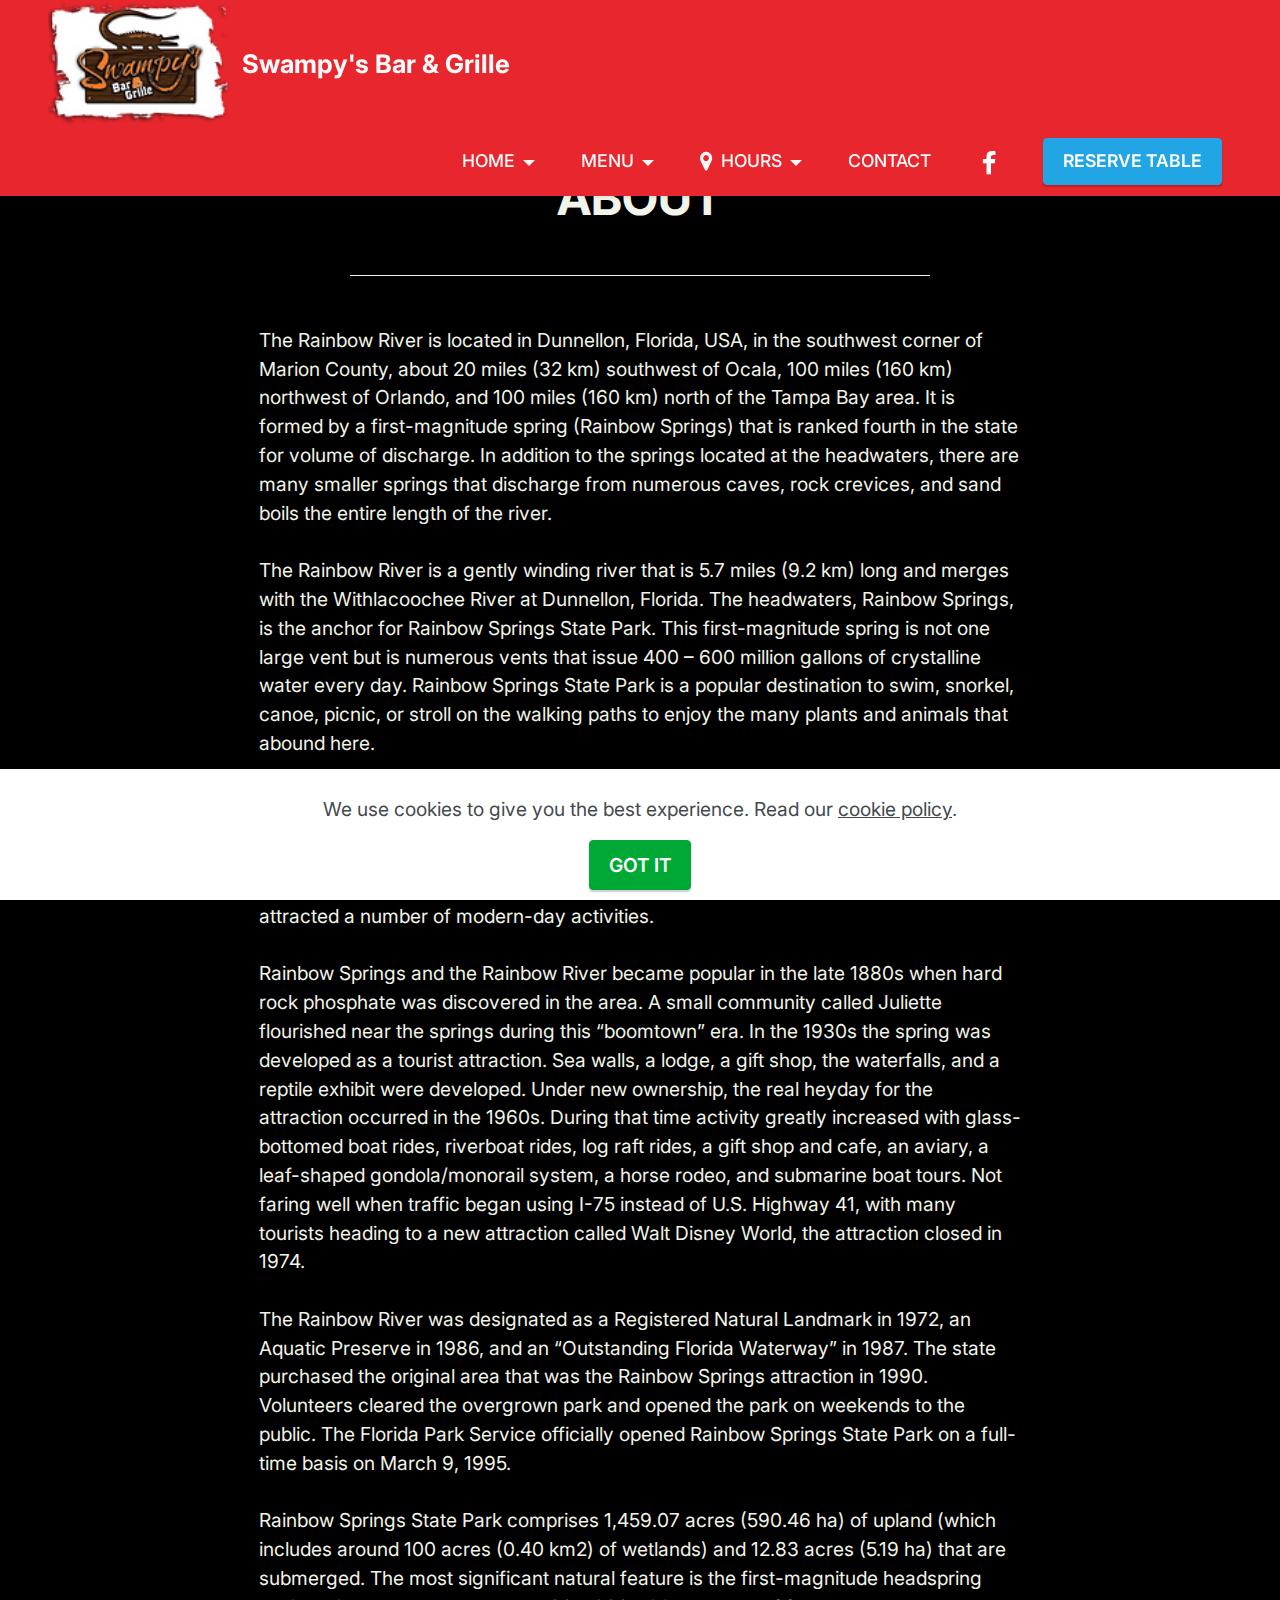
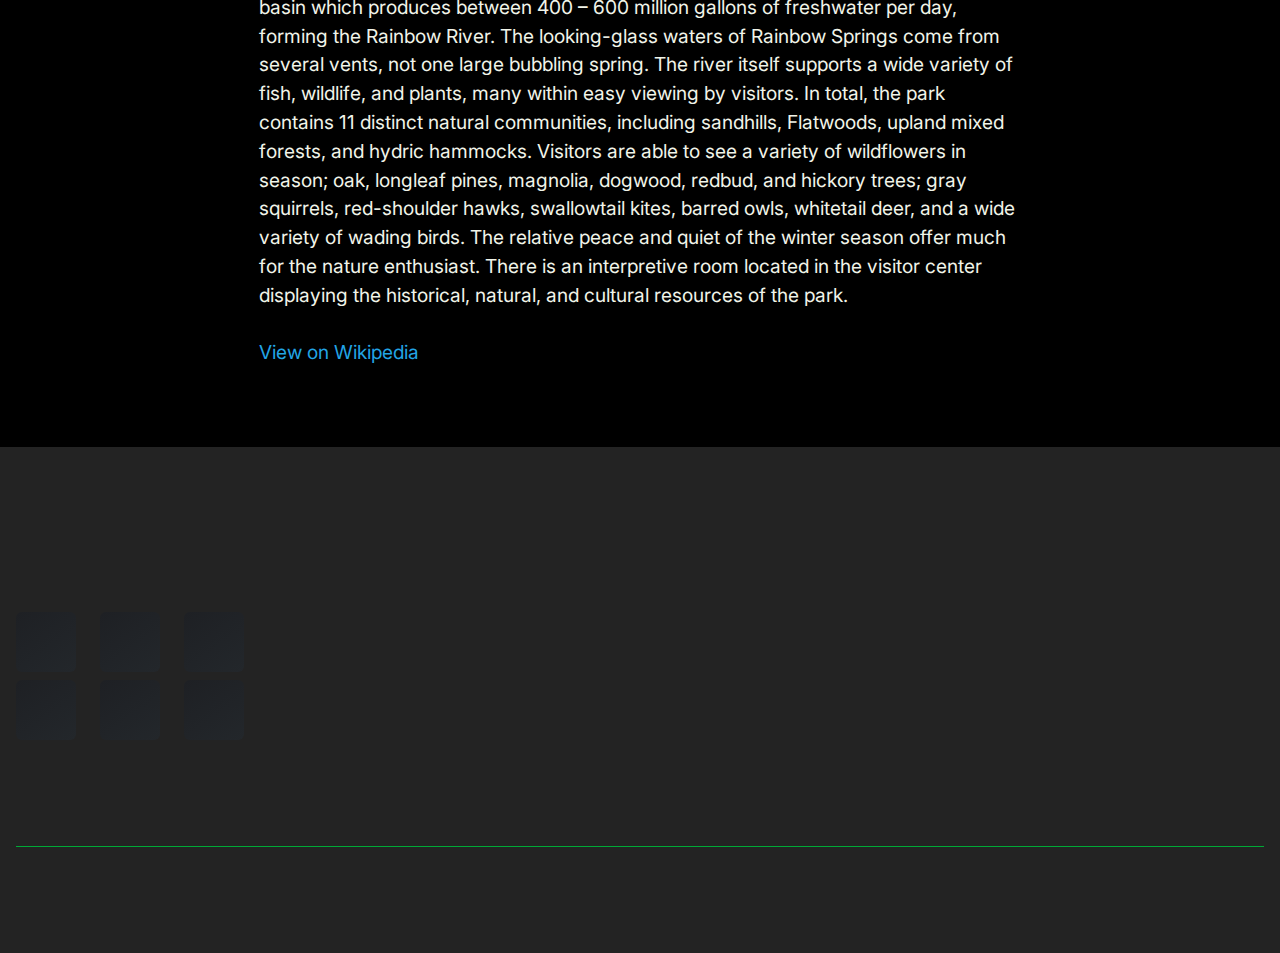
==== about.html @ 31ce508f "Bismillah" ====
<!DOCTYPE html>
<html  lang="en">
<head>
  
  <meta charset="UTF-8">
  <meta http-equiv="X-UA-Compatible" content="IE=edge">
  
  <meta name="viewport" content="width=device-width, initial-scale=1, minimum-scale=1">
  <link rel="shortcut icon" href="assets/images/cutclicks-icon-512-128x128.png" type="image/x-icon">
  <meta name="description" content="Swampy's Bar & Grille - About - CutClicks.com">
  
  
  <title>About</title>
  <link rel="stylesheet" href="assets/FontAwesome/css/font-awesome.css">
  <link rel="stylesheet" href="assets/bootstrap/css/bootstrap.min.css">
  <link rel="stylesheet" href="assets/bootstrap/css/bootstrap-grid.min.css">
  <link rel="stylesheet" href="assets/bootstrap/css/bootstrap-reboot.min.css">
  <link rel="stylesheet" href="assets/web/assets/gdpr-plugin/gdpr-styles.css">
  <link rel="stylesheet" href="assets/animatecss/animate.css">
  <link rel="stylesheet" href="assets/chatbutton/floating-wpp.css">
  <link rel="stylesheet" href="assets/popup-overlay-plugin/style.css">
      <link rel="stylesheet" href="assets/dropdown/css/style.css">
  <link rel="stylesheet" href="assets/socicon/css/styles.css">
  <link rel="stylesheet" href="assets/theme/css/style.css">
  <link rel="preload" href="https://fonts.googleapis.com/css?family=Inter:100,200,300,400,500,600,700,800,900&display=swap" as="style" onload="this.onload=null;this.rel='stylesheet'">
  <noscript><link rel="stylesheet" href="https://fonts.googleapis.com/css?family=Inter:100,200,300,400,500,600,700,800,900&display=swap"></noscript>
  <link rel="preload" as="style" href="assets/mobirise/css/mbr-additional.css"><link rel="stylesheet" href="assets/mobirise/css/mbr-additional.css" type="text/css">

  
  
  

<meta name="theme-color" content="#353535">
<link rel="manifest" href="manifest.json">
<script src="sw-connect.js"></script>
<meta name="apple-mobile-web-app-capable" content="yes">
<link rel="apple-touch-startup-image" media="(device-width: 320px) and (device-height: 568px) and (-webkit-device-pixel-ratio: 2) and (orientation: portrait)" href="assets/images/apple-launch-640x1136.png">
<link rel="apple-touch-startup-image" media="(device-width: 375px) and (device-height: 667px) and (-webkit-device-pixel-ratio: 2) and (orientation: portrait)" href="assets/images/apple-launch-750x1334.png">
<link rel="apple-touch-startup-image" media="(device-width: 414px) and (device-height: 736px) and (-webkit-device-pixel-ratio: 3) and (orientation: portrait)" href="assets/images/apple-launch-1242x2208.png">
<link rel="apple-touch-startup-image" media="(device-width: 375px) and (device-height: 812px) and (-webkit-device-pixel-ratio: 3) and (orientation: portrait)" href="assets/images/apple-launch-1125x2436.png">
<link rel="apple-touch-startup-image" media="(device-width: 768px) and (device-height: 1024px) and (-webkit-device-pixel-ratio: 2) and (orientation: portrait)" href="assets/images/apple-launch-1536x2048.png">
<link rel="apple-touch-startup-image" media="(device-width: 834px) and (device-height: 1112px) and (-webkit-device-pixel-ratio: 2) and (orientation: portrait)" href="assets/images/apple-launch-1668x2224.png">
<link rel="apple-touch-startup-image" media="(device-width: 1024px) and (device-height: 1366px) and (-webkit-device-pixel-ratio: 2) and (orientation: portrait)" href="assets/images/apple-launch-2048x2732.png">
<meta name="apple-mobile-web-app-status-bar-style" content="default">
<meta name="apple-mobile-web-app-title" content="KitchenX">
<link rel="apple-touch-icon" href="apple-touch-icon.png"></head>
<body>
  
  <section data-bs-version="5.1" class="menu menu3 cid-tPl6WINNo6" once="menu" id="menu3-3f">
    
    <nav class="navbar navbar-dropdown navbar-fixed-top navbar-expand-lg">
        <div class="container-fluid">
            <div class="navbar-brand">
                <span class="navbar-logo">
                    
                        <a href="index.html#top"><img src="[data-uri]" alt="CutClicks-icon-white-official" style="height: 8rem;" loading="lazy" class="lazyload" data-src="assets/images/sw-logo-web-edited.webp"></a>
                    
                </span>
                <span class="navbar-caption-wrap"><a class="navbar-caption text-white text-primary display-5" href="index.html#top">Swampy's Bar &amp; Grille</a></span>
            </div>
            <button class="navbar-toggler" type="button" data-toggle="collapse" data-bs-toggle="collapse" data-target="#navbarSupportedContent" data-bs-target="#navbarSupportedContent" aria-controls="navbarNavAltMarkup" aria-expanded="false" aria-label="Toggle navigation">
                <div class="hamburger">
                    <span></span>
                    <span></span>
                    <span></span>
                    <span></span>
                </div>
            </button>
            <div class="collapse navbar-collapse" id="navbarSupportedContent">
                <ul class="navbar-nav nav-dropdown" data-app-modern-menu="true"><li class="nav-item dropdown"><a class="nav-link link text-white text-primary dropdown-toggle display-4" href="index.html" data-toggle="dropdown-submenu" data-bs-toggle="dropdown" data-bs-auto-close="outside" aria-expanded="false">&nbsp;HOME</a><div class="dropdown-menu" aria-labelledby="dropdown-345"><a class="text-white show text-primary dropdown-item display-4" href="index.html#header02-1">HOME</a><a class="text-white show text-primary dropdown-item display-4" href="about.html#content6-3d">ABOUT</a></div></li><li class="nav-item dropdown"><a class="nav-link link text-white text-primary dropdown-toggle display-4" href="websites-gallery.html" data-toggle="dropdown-submenu" data-bs-toggle="dropdown" data-bs-auto-close="outside" aria-expanded="false">MENU</a><div class="dropdown-menu" aria-labelledby="dropdown-140"><a class="text-white text-primary dropdown-item show display-4" href="index.html#burgers">BURGERS - SANDWICHES - POBOYS</a><a class="text-white text-primary show dropdown-item display-4" href="index.html#appetizers">APPETIZERS</a><a class="text-white text-primary show dropdown-item display-4" href="index.html#soups">SOUPS &amp; SALADS</a><a class="text-white text-primary show dropdown-item display-4" href="index.html#review">WRITE REVIEW</a></div></li><li class="nav-item dropdown"><a class="nav-link link text-white text-primary dropdown-toggle display-4" href="features.html" data-toggle="dropdown-submenu" data-bs-toggle="dropdown" data-bs-auto-close="outside" aria-expanded="false"><span class="fa fa-map-marker mbr-iconfont mbr-iconfont-btn"></span>HOURS</a><div class="dropdown-menu" aria-labelledby="dropdown-910"><a class="text-white text-primary dropdown-item display-4" href="index.html#hours">HOURS</a><a class="text-white text-primary show dropdown-item display-4" href="index.html#map">LOCATION</a></div></li><li class="nav-item"><a class="nav-link link text-white text-primary display-4" href="index.html#contact" target="_blank">CONTACT</a></li></ul>
                <div class="icons-menu">
                    <a class="iconfont-wrapper" href="https://www.facebook.com/SwampysDunnellon" target="_blank">
                        <span class="p-2 mbr-iconfont socicon-facebook socicon" style="color: rgb(255, 255, 255); fill: rgb(255, 255, 255);"></span>
                    </a>
                    
                    
                    
                </div>
                <div class="navbar-buttons mbr-section-btn"><a class="btn btn-info display-4" href="index.html#book-appt">RESERVE TABLE</a></div>
            </div>
        </div>
    </nav>
</section>

<section data-bs-version="5.1" class="content6 dentalm5 cid-tPl6WHqsn5" id="content6-3d">

    

    
    

    <div class="container-fluid">
        <div class="row">
            <div class="col-12 col-lg-8">
                <div class="title-wrapper">
                    
                    <h2 class="mbr-section-title mbr-fonts-style display-2"><strong>ABOUT</strong></h2>
                </div>
                <div class="text-wrapper">
                    <p class="mbr-text mbr-fonts-style display-7">The Rainbow River is located in Dunnellon, Florida, USA, in the southwest corner of Marion County, about 20 miles (32 km) southwest of Ocala, 100 miles (160 km) northwest of Orlando, and 100 miles (160 km) north of the Tampa Bay area. It is formed by a first-magnitude spring (Rainbow Springs) that is ranked fourth in the state for volume of discharge. In addition to the springs located at the headwaters, there are many smaller springs that discharge from numerous caves, rock crevices, and sand boils the entire length of the river.
<br>
<br>The Rainbow River is a gently winding river that is 5.7 miles (9.2 km) long and merges with the Withlacoochee River at Dunnellon, Florida. The headwaters, Rainbow Springs, is the anchor for Rainbow Springs State Park. This first-magnitude spring is not one large vent but is numerous vents that issue 400 – 600 million gallons of crystalline water every day. Rainbow Springs State Park is a popular destination to swim, snorkel, canoe, picnic, or stroll on the walking paths to enjoy the many plants and animals that abound here.
<br>
<br>Once named Wekiwa Creek, Blue Spring, and Blue Run, archaeological evidence indicates that the waters of the Rainbow River have attracted and sustained human inhabitants for over 10,000 years. The crystal clear water, abundant with fish, wildlife, and vegetation along with the constant water temperature of 72 degrees, has attracted a number of modern-day activities.
<br>
<br>Rainbow Springs and the Rainbow River became popular in the late 1880s when hard rock phosphate was discovered in the area. A small community called Juliette flourished near the springs during this “boomtown” era. In the 1930s the spring was developed as a tourist attraction. Sea walls, a lodge, a gift shop, the waterfalls, and a reptile exhibit were developed. Under new ownership, the real heyday for the attraction occurred in the 1960s. During that time activity greatly increased with glass-bottomed boat rides, riverboat rides, log raft rides, a gift shop and cafe, an aviary, a leaf-shaped gondola/monorail system, a horse rodeo, and submarine boat tours. Not faring well when traffic began using I-75 instead of U.S. Highway 41, with many tourists heading to a new attraction called Walt Disney World, the attraction closed in 1974.<br><br>The Rainbow River was designated as a Registered Natural Landmark in 1972, an Aquatic Preserve in 1986, and an “Outstanding Florida Waterway” in 1987. The state purchased the original area that was the Rainbow Springs attraction in 1990. Volunteers cleared the overgrown park and opened the park on weekends to the public. The Florida Park Service officially opened Rainbow Springs State Park on a full-time basis on March 9, 1995.
<br>
<br>Rainbow Springs State Park comprises 1,459.07 acres (590.46 ha) of upland (which includes around 100 acres (0.40 km2) of wetlands) and 12.83 acres (5.19 ha) that are submerged. The most significant natural feature is the first-magnitude headspring basin which produces between 400 – 600 million gallons of freshwater per day, forming the Rainbow River. The looking-glass waters of Rainbow Springs come from several vents, not one large bubbling spring. The river itself supports a wide variety of fish, wildlife, and plants, many within easy viewing by visitors. In total, the park contains 11 distinct natural communities, including sandhills, Flatwoods, upland mixed forests, and hydric hammocks. Visitors are able to see a variety of wildflowers in season; oak, longleaf pines, magnolia, dogwood, redbud, and hickory trees; gray squirrels, red-shoulder hawks, swallowtail kites, barred owls, whitetail deer, and a wide variety of wading birds. The relative peace and quiet of the winter season offer much for the nature enthusiast. There is an interpretive room located in the visitor center displaying the historical, natural, and cultural resources of the park.<br><br><a href="https://en.wikipedia.org/wiki/Rainbow_River" class="text-primary" target="_blank">View on Wikipedia</a></p>
                    
                </div>
            </div>
        </div>
    </div>
</section>

<section data-bs-version="5.1" class="footer1 expertm5 cid-tPl6WI3Dzf" once="footers" id="afooter1-3e">

    

    
    
    <div class="container">
        <div class="row justify-content-start">
            <div class="col-12 col-sm-6 col-lg-3">
                <div class="item-wrap">
                    <div class="navbar-brand">
                    
                        <span class="navbar-caption-wrap"><a class="navbar-caption text-white display-7" href="#"><p>HOOK with US&nbsp;</p></a></span>
                    </div>
                    <div class="social-list">
                        <div class="soc-item">
                            <a href="https://twitter.com/CutClicks" target="_blank"><span class="mbr-iconfont mbr-iconfont-social socicon-twitter socicon"></span></a>
                        </div>
                        <div class="soc-item">
                            <a href="https://www.facebook.com/profile.php?id=100093471685100" target="_blank"><span class="mbr-iconfont mbr-iconfont-social socicon-facebook socicon"></span></a>
                        </div>
                        <div class="soc-item">
                            <a href="https://www.instagram.com/cutclicks/" target="_blank"><span class="mbr-iconfont mbr-iconfont-social socicon-instagram socicon"></span></a>
                        </div>
                        <div class="soc-item">
                            <a href="https://www.youtube.com/@CutClicks-official" target="_blank"><span class="mbr-iconfont mbr-iconfont-social socicon-youtube socicon"></span></a>
                        </div>
                        <div class="soc-item">
                            <a href="https://www.behance.net/CutClicks" target="_blank"><span class="mbr-iconfont mbr-iconfont-social socicon-behance socicon"></span></a>
                        </div>
                        <div class="soc-item">
                            <a href="https://vimeo.com/cutclicks" target="_blank"><span class="mbr-iconfont mbr-iconfont-social socicon-vimeo socicon"></span></a>
                        </div>
                    </div>
                </div>
            </div>
            <div class="col-12 col-sm-6 col-lg-3 col-links">
                <div class="item-wrap">
                    <h5 class="mbr-section-subtitle mbr-fonts-style display-7">
                        COMPANY</h5>
                    <ul class="list mbr-fonts-style display-4">
                        <li class="mbr-text item-wrap"><a href="index.html#top" class="text-primary">HOME</a></li>
                        <li class="mbr-text item-wrap"><a href="about.html#content6-3d" class="text-white text-primary">ABOUT</a></li>
                        <li class="mbr-text item-wrap"><a href="index.html#menu-shop04-1q" class="text-primary">MENU</a></li>
                        <li class="mbr-text item-wrap"><a href="index.html#feedback" class="text-primary">REVIEWS</a></li>
                    </ul>
                </div>
            </div>
            <div class="col-12 col-sm-6 col-lg-3 col-links">
                <div class="item-wrap">
                    <h5 class="mbr-section-subtitle mbr-fonts-style display-7">
                        RESOURCES
                    </h5>
                    <ul class="list mbr-fonts-style display-4">
                        <li class="mbr-text item-wrap"><a href="index.html#hours" class="text-primary">HOURS</a>
</li><li class="mbr-text item-wrap"><a href="index.html#map" class="text-primary">LOCATION</a>
</li><li class="mbr-text item-wrap"><a href="index.html#faq" class="text-primary">FAQ</a></li><li class="mbr-text item-wrap"><a href="careers.html#header12-2n" class="text-primary">CAREERS</a></li>
                    </ul>
                </div>
            </div>
            <div class="col-12 col-sm-6 col-lg-3 col-links">
                <div class="item-wrap">
                    <h5 class="mbr-section-subtitle mbr-fonts-style display-7">
                        LEGAL</h5>
                    <ul class="list mbr-fonts-style display-4">
                        <li class="mbr-text item-wrap"><span style="color: inherit; font-size: 1rem;"><a href="terms.html#content6-19" class="text-primary">TERMS OF USE</a></span><br></li><li class="mbr-text item-wrap"><a href="privacy-policy.html#content6-1c" class="text-primary">PRIVACY POLICY</a></li><li class="mbr-text item-wrap"><a href="ca-privacy-policy.html#top" class="text-primary">CA PRIVACY POLICY</a></li><li class="mbr-text item-wrap"><a href="cookies-policy.html#content6-1f" class="text-primary">COOKIES</a></li>
                    </ul>
                </div>
            </div>


        </div>
        <div class="row">
            <div class="col-12 col-copyright">
                <div class="border-item"></div>
                <p class="mbr-text mb-0 mbr-fonts-style copyright align-center display-4">
                    © Copyright 2023 <a href="https://cutclicks.com" class="text-white" target="_blank">CutClicks</a> - All Rights Reserved
                </p>
            </div>
        </div>
    </div>
</section>


<script src="assets/bootstrap/js/bootstrap.bundle.min.js"></script>
  <script src="assets/web/assets/cookies-alert-plugin/cookies-alert-core.js"></script>
  <script src="assets/web/assets/cookies-alert-plugin/cookies-alert-script.js"></script>
  <script src="assets/smoothscroll/smooth-scroll.js"></script>
  <script src="assets/ytplayer/index.js"></script>
  <script src="assets/chatbutton/floating-wpp.js"></script>
  <script src="assets/chatbutton/script.js"></script>
          <script src="assets/dropdown/js/navbar-dropdown.js"></script>
  <script src="assets/theme/js/script.js"></script>
    
  
<input name="cookieData" type="hidden" data-cookie-cookiesalerttype="false" data-cookie-customdialogselector="null" data-cookie-colortext="#424a4d" data-cookie-colorbg="rgb(255, 255, 255)" data-cookie-opacityoverlay="0" data-cookie-bgopacity="100" data-cookie-textbutton="GOT IT" data-cookie-rejecttext="REJECT" data-cookie-colorbutton="#00a936" data-cookie-rejectcolor="#ffffff" data-cookie-colorlink="#424a4d" data-cookie-underlinelink="true" data-cookie-text="We use cookies to give you the best experience. Read our <a href='privacy.html'>cookie policy</a>.">
    <input name="animation" type="hidden">
  
<script>"use strict";if("loading"in HTMLImageElement.prototype){document.querySelectorAll('img[loading="lazy"]').forEach(e=>{e.src=e.dataset.src;if(e.getAttribute("style")){e.setAttribute("data-temp-style",e.getAttribute("style"))};if(e.getAttribute("data-aspectratio")){e.style.paddingTop=100*e.getAttribute("data-aspectratio")+"%";e.style.height=0;}e.onload=function(){if(e.getAttribute("data-temp-style")){e.setAttribute("style", e.getAttribute("data-temp-style"))}else{e.removeAttribute("style")};e.removeAttribute("data-temp-style")}})}else{const e=document.createElement("script");e.src="https://cdnjs.cloudflare.com/ajax/libs/lazysizes/5.1.2/lazysizes.min.js";document.body.appendChild(e)}</script>
<div id="chatbutton-wa" data-phone="+13525474777" data-showpopup="true" data-headertitle="👋 Chat with us on WhatsApp!" data-popupmessage="Hi!👋

Type a message here. It will go straight to our phone! 
We're real humans and may not be available 24/7🔥

Swampy's Bar &amp; Grille Support Team" data-placeholder="Type here" data-position="left" data-headercolor="#39847a" data-backgroundcolor="#e5ddd5" data-autoopentimeout="5" data-size="65px"><div class="floating-wpp-button" style="width: 65px; height: 65px;"><div class="floating-wpp-button-image"><!--?xml version="1.0" encoding="UTF-8" standalone="no"?--><svg xmlns="http://www.w3.org/2000/svg" xmlns:xlink="http://www.w3.org/1999/xlink" style="isolation:isolate" viewBox="0 0 800 800" width="65" height="65"><defs><clipPath id="_clipPath_A3g8G5hPEGG2L0B6hFCxamU4cc8rfqzQ"><rect width="800" height="800"></rect></clipPath></defs><g clip-path="url(#_clipPath_A3g8G5hPEGG2L0B6hFCxamU4cc8rfqzQ)"><g><path d=" M 787.59 800 L 12.41 800 C 5.556 800 0 793.332 0 785.108 L 0 14.892 C 0 6.667 5.556 0 12.41 0 L 787.59 0 C 794.444 0 800 6.667 800 14.892 L 800 785.108 C 800 793.332 794.444 800 787.59 800 Z " fill="rgb(37,211,102)"></path></g><g><path d=" M 508.558 450.429 C 502.67 447.483 473.723 433.24 468.325 431.273 C 462.929 429.308 459.003 428.328 455.078 434.22 C 451.153 440.114 439.869 453.377 436.434 457.307 C 433 461.236 429.565 461.729 423.677 458.78 C 417.79 455.834 398.818 449.617 376.328 429.556 C 358.825 413.943 347.008 394.663 343.574 388.768 C 340.139 382.873 343.207 379.687 346.155 376.752 C 348.804 374.113 352.044 369.874 354.987 366.436 C 357.931 362.999 358.912 360.541 360.875 356.614 C 362.837 352.683 361.857 349.246 360.383 346.299 C 358.912 343.352 347.136 314.369 342.231 302.579 C 337.451 291.099 332.597 292.654 328.983 292.472 C 325.552 292.301 321.622 292.265 317.698 292.265 C 313.773 292.265 307.394 293.739 301.996 299.632 C 296.6 305.527 281.389 319.772 281.389 348.752 C 281.389 377.735 302.487 405.731 305.431 409.661 C 308.376 413.592 346.949 473.062 406.015 498.566 C 420.062 504.634 431.03 508.256 439.581 510.969 C 453.685 515.451 466.521 514.818 476.666 513.302 C 487.978 511.613 511.502 499.06 516.409 485.307 C 521.315 471.55 521.315 459.762 519.842 457.307 C 518.371 454.851 514.446 453.377 508.558 450.429 Z  M 401.126 597.117 L 401.047 597.117 C 365.902 597.104 331.431 587.661 301.36 569.817 L 294.208 565.572 L 220.08 585.017 L 239.866 512.743 L 235.21 505.332 C 215.604 474.149 205.248 438.108 205.264 401.1 C 205.307 293.113 293.17 205.257 401.204 205.257 C 453.518 205.275 502.693 225.674 539.673 262.696 C 576.651 299.716 597.004 348.925 596.983 401.258 C 596.939 509.254 509.078 597.117 401.126 597.117 Z  M 567.816 234.565 C 523.327 190.024 464.161 165.484 401.124 165.458 C 271.24 165.458 165.529 271.161 165.477 401.085 C 165.46 442.617 176.311 483.154 196.932 518.892 L 163.502 641 L 288.421 608.232 C 322.839 627.005 361.591 636.901 401.03 636.913 L 401.126 636.913 L 401.127 636.913 C 530.998 636.913 636.717 531.2 636.77 401.274 C 636.794 338.309 612.306 279.105 567.816 234.565" fill-rule="evenodd" fill="rgb(255,255,255)"></path></g></g></svg></div></div></div>
 </body>
</html>
---- assets/web/assets/gdpr-plugin/gdpr-styles.css ----
.gdpr-block {
    padding: 10px;
    font-size: 14px;
    display: block;
    width: 100%;
    text-align: center;
}
.gdpr-block.covert {
	display: none;
}
.textGDPR {
    position: relative;
}
.gdpr-block label span.textGDPR input[name='gdpr']{
    width: 15px;
    height: 15px;
    margin: 0;
    position: absolute;
    top: 3px;
    left: -20px;
}
.gdpr-block label {
    color: #a7a7a7;
    vertical-align: middle;
    user-select: none;
    margin-bottom: 0;
}
---- assets/chatbutton/floating-wpp.css ----
.floating-wpp {
    position: fixed;
    bottom: 15px;
    left: 15px;
    font-size: 14px;
    transition: bottom 0.2s;
    z-index: 1021;
}

.floating-wpp .floating-wpp-button {
    position: relative;
    border-radius: 50%;
    box-shadow: 1px 1px 4px rgba(60, 60, 60, 0.4);
    transition: box-shadow 0.2s;
    cursor: pointer;
    overflow: hidden;
}

.floating-wpp .floating-wpp-button img,
.floating-wpp .floating-wpp-button svg {
    position: absolute;
    width: 100%;
    height: auto;
    object-fit: cover;
    top: 50%;
    left: 50%;
    transform: translate3d(-50%, -50%, 0);
    border-radius: 50%;
}

.floating-wpp:hover .floating-wpp-button {
    box-shadow: 1px 2px 8px rgba(60, 60, 60, 0.4);
}

.floating-wpp .floating-wpp-popup {
    /*border: 2px solid white;*/
    border-radius: 8px;
    background-color: #e5ddd5;
    position: absolute;
    overflow: hidden;
    padding: 0;
    box-shadow: 1px 2px 8px rgba(60, 60, 60, 0.25);
    width: 0px;
    height: 0px;
    bottom: 0;
    opacity: 0;
    transition: bottom 0.1s ease-out, opacity 0.2s ease-out;
    transform-origin: bottom;
}

.floating-wpp .floating-wpp-popup.active {
    padding: 0 15px 12px 15px;
    width: 280px;
    height: auto;
    bottom: 82px;
    opacity: 1;
}

.floating-wpp .floating-wpp-popup .floating-wpp-message {
    background-color: white;
    padding: 8px;
    border-radius: 7.5px 7.5px 7.5px 7.5px;
    box-shadow: 1px 1px 5px rgba(0, 0, 0, 0.15);
    opacity: 0;
    transition: opacity 0.2s;
    max-width: 100%;
}

.floating-wpp .floating-wpp-popup.active .floating-wpp-message {
    opacity: 1;
    transition-delay: 0.2s;
}

.floating-wpp .floating-wpp-popup .floating-wpp-head {
    text-align: left;
    color: white;
    margin: 0 -15px 15px -15px;
    padding: 15px 15px;
    display: flex;
    flex-direction: column;
    justify-content: space-between;
    cursor: pointer;
}

.floating-wpp-headName {
    margin: 0;
}

.floating-wpp .floating-wpp-popup .floating-wpp-head .close {
    position: absolute;
    top: 14px;
    right: 8px;
    color: #ffffff;
    text-shadow: none;
    opacity: 1;
    font-size: inherit;
}

.floating-wpp .floating-wpp-input-message {
    background-color: #e5ddd5;
    margin: 5px -15px -15px -15px;
    padding: 0 15px;
    display: flex;
    align-items: center;
}

.floating-wpp .floating-wpp-input-message textarea {
    border: 1px solid #ffffff;
    border-radius: 21px;
    box-shadow: none;
    padding: 8px 12px;
    margin: 10px 0 15px 0;
    width: 100%;
    max-width: 100%;
    font-family: inherit;
    font-size: inherit;
    resize: none;
    outline: none;
    color: #4a4a4a;
    box-shadow: 1px 2px 8px rgba(60, 60, 60, 0.25);
    visibility: visible !important;
    animation-delay: 0s;
    animation-duration: 0s;
}

.floating-wpp .floating-wpp-btn-send {
    margin: 10px 0 15px 12px;
    font-size: 0;
    cursor: pointer;
    box-shadow: 1px 2px 8px rgba(60, 60, 60, 0.25);
    border-radius: 50%;
}
---- assets/popup-overlay-plugin/style.css ----
html.is-builder .modal-backdrop.show {
    display: none !important;
}
---- assets/dropdown/css/style.css ----
.navbar-dropdown {
  left: 0;
  padding: 0;
  position: absolute;
  right: 0;
  top: 0;
  transition: all 0.45s ease;
  z-index: 1030;
  background: #282828; }
  .navbar-dropdown .navbar-logo {
    margin-right: 0.8rem;
    transition: margin 0.3s ease-in-out;
    vertical-align: middle; }
    .navbar-dropdown .navbar-logo img {
      height: 3.125rem;
      transition: all 0.3s ease-in-out; }
    .navbar-dropdown .navbar-logo.mbr-iconfont {
      font-size: 3.125rem;
      line-height: 3.125rem; }
  .navbar-dropdown .navbar-caption {
    font-weight: 700;
    white-space: normal;
    vertical-align: -4px;
    line-height: 3.125rem !important; }
    .navbar-dropdown .navbar-caption, .navbar-dropdown .navbar-caption:hover {
      color: inherit;
      text-decoration: none; }
  .navbar-dropdown .mbr-iconfont + .navbar-caption {
    vertical-align: -1px; }
  .navbar-dropdown.navbar-fixed-top {
    position: fixed; }
  .navbar-dropdown .navbar-brand span {
    vertical-align: -4px; }
  .navbar-dropdown.bg-color.transparent {
    background: none; }
  .navbar-dropdown.navbar-short .navbar-brand {
    padding: 0.625rem 0; }
    .navbar-dropdown.navbar-short .navbar-brand span {
      vertical-align: -1px; }
  .navbar-dropdown.navbar-short .navbar-caption {
    line-height: 2.375rem !important;
    vertical-align: -2px; }
  .navbar-dropdown.navbar-short .navbar-logo {
    margin-right: 0.5rem; }
    .navbar-dropdown.navbar-short .navbar-logo img {
      height: 2.375rem; }
    .navbar-dropdown.navbar-short .navbar-logo.mbr-iconfont {
      font-size: 2.375rem;
      line-height: 2.375rem; }
  .navbar-dropdown.navbar-short .mbr-table-cell {
    height: 3.625rem; }
  .navbar-dropdown .navbar-close {
    left: 0.6875rem;
    position: fixed;
    top: 0.75rem;
    z-index: 1000; }
  .navbar-dropdown .hamburger-icon {
    content: "";
    display: inline-block;
    vertical-align: middle;
    width: 16px;
    -webkit-box-shadow: 0 -6px 0 1px #282828,0 0 0 1px #282828,0 6px 0 1px #282828;
    -moz-box-shadow: 0 -6px 0 1px #282828,0 0 0 1px #282828,0 6px 0 1px #282828;
    box-shadow: 0 -6px 0 1px #282828,0 0 0 1px #282828,0 6px 0 1px #282828; }

.dropdown-menu .dropdown-toggle[data-toggle="dropdown-submenu"]::after {
  border-bottom: 0.35em solid transparent;
  border-left: 0.35em solid;
  border-right: 0;
  border-top: 0.35em solid transparent;
  margin-left: 0.3rem; }

.dropdown-menu .dropdown-item:focus {
  outline: 0; }

.nav-dropdown {
  font-size: 0.75rem;
  font-weight: 500;
  height: auto !important; }
  .nav-dropdown .nav-btn {
    padding-left: 1rem; }
  .nav-dropdown .link {
    margin: .667em 1.667em;
    font-weight: 500;
    padding: 0;
    transition: color .2s ease-in-out; }
    .nav-dropdown .link.dropdown-toggle {
      margin-right: 2.583em; }
      .nav-dropdown .link.dropdown-toggle::after {
        margin-left: .25rem;
        border-top: 0.35em solid;
        border-right: 0.35em solid transparent;
        border-left: 0.35em solid transparent;
        border-bottom: 0; }
      .nav-dropdown .link.dropdown-toggle[aria-expanded="true"] {
        margin: 0;
        padding: 0.667em 3.263em  0.667em 1.667em; }
  .nav-dropdown .link::after,
  .nav-dropdown .dropdown-item::after {
    color: inherit; }
  .nav-dropdown .btn {
    font-size: 0.75rem;
    font-weight: 700;
    letter-spacing: 0;
    margin-bottom: 0;
    padding-left: 1.25rem;
    padding-right: 1.25rem; }
  .nav-dropdown .dropdown-menu {
    border-radius: 0;
    border: 0;
    left: 0;
    margin: 0;
    padding-bottom: 1.25rem;
    padding-top: 1.25rem;
    position: relative; }
  .nav-dropdown .dropdown-submenu {
    margin-left: 0.125rem;
    top: 0; }
  .nav-dropdown .dropdown-item {
    font-weight: 500;
    line-height: 2;
    padding: 0.3846em 4.615em 0.3846em 1.5385em;
    position: relative;
    transition: color .2s ease-in-out, background-color .2s ease-in-out; }
    .nav-dropdown .dropdown-item::after {
      margin-top: -0.3077em;
      position: absolute;
      right: 1.1538em;
      top: 50%; }
    .nav-dropdown .dropdown-item:focus, .nav-dropdown .dropdown-item:hover {
      background: none; }

@media (max-width: 767px) {
  .nav-dropdown.navbar-toggleable-sm {
    bottom: 0;
    display: none;
    left: 0;
    overflow-x: hidden;
    position: fixed;
    top: 0;
    transform: translateX(-100%);
    -ms-transform: translateX(-100%);
    -webkit-transform: translateX(-100%);
    width: 18.75rem;
    z-index: 999; } }
.nav-dropdown.navbar-toggleable-xl {
  bottom: 0;
  display: none;
  left: 0;
  overflow-x: hidden;
  position: fixed;
  top: 0;
  transform: translateX(-100%);
  -ms-transform: translateX(-100%);
  -webkit-transform: translateX(-100%);
  width: 18.75rem;
  z-index: 999; }

.nav-dropdown-sm {
  display: block !important;
  overflow-x: hidden;
  overflow: auto;
  padding-top: 3.875rem; }
  .nav-dropdown-sm::after {
    content: "";
    display: block;
    height: 3rem;
    width: 100%; }
  .nav-dropdown-sm.collapse.in ~ .navbar-close {
    display: block !important; }
  .nav-dropdown-sm.collapsing, .nav-dropdown-sm.collapse.in {
    transform: translateX(0);
    -ms-transform: translateX(0);
    -webkit-transform: translateX(0);
    transition: all 0.25s ease-out;
    -webkit-transition: all 0.25s ease-out;
    background: #282828; }
  .nav-dropdown-sm.collapsing[aria-expanded="false"] {
    transform: translateX(-100%);
    -ms-transform: translateX(-100%);
    -webkit-transform: translateX(-100%); }
  .nav-dropdown-sm .nav-item {
    display: block;
    margin-left: 0 !important;
    padding-left: 0; }
  .nav-dropdown-sm .link,
  .nav-dropdown-sm .dropdown-item {
    border-top: 1px dotted rgba(255, 255, 255, 0.1);
    font-size: 0.8125rem;
    line-height: 1.6;
    margin: 0 !important;
    padding: 0.875rem 2.4rem 0.875rem 1.5625rem !important;
    position: relative;
    white-space: normal; }
    .nav-dropdown-sm .link:focus, .nav-dropdown-sm .link:hover,
    .nav-dropdown-sm .dropdown-item:focus,
    .nav-dropdown-sm .dropdown-item:hover {
      background: rgba(0, 0, 0, 0.2) !important;
      color: #c0a375; }
  .nav-dropdown-sm .nav-btn {
    position: relative;
    padding: 1.5625rem 1.5625rem 0 1.5625rem; }
    .nav-dropdown-sm .nav-btn::before {
      border-top: 1px dotted rgba(255, 255, 255, 0.1);
      content: "";
      left: 0;
      position: absolute;
      top: 0;
      width: 100%; }
    .nav-dropdown-sm .nav-btn + .nav-btn {
      padding-top: 0.625rem; }
      .nav-dropdown-sm .nav-btn + .nav-btn::before {
        display: none; }
  .nav-dropdown-sm .btn {
    padding: 0.625rem 0; }
  .nav-dropdown-sm .dropdown-toggle[data-toggle="dropdown-submenu"]::after {
    margin-left: .25rem;
    border-top: 0.35em solid;
    border-right: 0.35em solid transparent;
    border-left: 0.35em solid transparent;
    border-bottom: 0; }
  .nav-dropdown-sm .dropdown-toggle[data-toggle="dropdown-submenu"][aria-expanded="true"]::after {
    border-top: 0;
    border-right: 0.35em solid transparent;
    border-left: 0.35em solid transparent;
    border-bottom: 0.35em solid; }
  .nav-dropdown-sm .dropdown-menu {
    margin: 0;
    padding: 0;
    position: relative;
    top: 0;
    left: 0;
    width: 100%;
    border: 0;
    float: none;
    border-radius: 0;
    background: none; }
  .nav-dropdown-sm .dropdown-submenu {
    left: 100%;
    margin-left: 0.125rem;
    margin-top: -1.25rem;
    top: 0; }

.navbar-toggleable-sm .nav-dropdown .dropdown-menu {
  position: absolute; }

.navbar-toggleable-sm .nav-dropdown .dropdown-submenu {
  left: 100%;
  margin-left: 0.125rem;
  margin-top: -1.25rem;
  top: 0; }

.navbar-toggleable-sm.opened .nav-dropdown .dropdown-menu {
  position: relative; }

.navbar-toggleable-sm.opened .nav-dropdown .dropdown-submenu {
  left: 0;
  margin-left: 00rem;
  margin-top: 0rem;
  top: 0; }

.is-builder .nav-dropdown.collapsing {
  transition: none !important; }
---- assets/socicon/css/styles.css ----
@charset "UTF-8";

@font-face {
  font-family: 'Socicon';
  src:  url('../fonts/socicon.eot');
  src:  url('../fonts/socicon.eot?#iefix') format('embedded-opentype'),
    url('../fonts/socicon.woff2') format('woff2'),
    url('../fonts/socicon.ttf') format('truetype'),
    url('../fonts/socicon.woff') format('woff'),
    url('../fonts/socicon.svg#socicon') format('svg');
  font-weight: normal;
  font-style: normal;
  font-display: swap;
}

[data-icon]:before {
  font-family: "socicon" !important;
  content: attr(data-icon);
  font-style: normal !important;
  font-weight: normal !important;
  font-variant: normal !important;
  text-transform: none !important;
  speak: none;
  line-height: 1;
  -webkit-font-smoothing: antialiased;
  -moz-osx-font-smoothing: grayscale;
}

[class^="socicon-"], [class*=" socicon-"] {
  /* use !important to prevent issues with browser extensions that change fonts */
  font-family: 'Socicon' !important;
  speak: none;
  font-style: normal;
  font-weight: normal;
  font-variant: normal;
  text-transform: none;
  line-height: 1;

  /* Better Font Rendering =========== */
  -webkit-font-smoothing: antialiased;
  -moz-osx-font-smoothing: grayscale;
}

.socicon-eitaa:before {
  content: "\e97c";
}
.socicon-soroush:before {
  content: "\e97d";
}
.socicon-bale:before {
  content: "\e97e";
}
.socicon-zazzle:before {
  content: "\e97b";
}
.socicon-society6:before {
  content: "\e97a";
}
.socicon-redbubble:before {
  content: "\e979";
}
.socicon-avvo:before {
  content: "\e978";
}
.socicon-stitcher:before {
  content: "\e977";
}
.socicon-googlehangouts:before {
  content: "\e974";
}
.socicon-dlive:before {
  content: "\e975";
}
.socicon-vsco:before {
  content: "\e976";
}
.socicon-flipboard:before {
  content: "\e973";
}
.socicon-ubuntu:before {
  content: "\e958";
}
.socicon-artstation:before {
  content: "\e959";
}
.socicon-invision:before {
  content: "\e95a";
}
.socicon-torial:before {
  content: "\e95b";
}
.socicon-collectorz:before {
  content: "\e95c";
}
.socicon-seenthis:before {
  content: "\e95d";
}
.socicon-googleplaymusic:before {
  content: "\e95e";
}
.socicon-debian:before {
  content: "\e95f";
}
.socicon-filmfreeway:before {
  content: "\e960";
}
.socicon-gnome:before {
  content: "\e961";
}
.socicon-itchio:before {
  content: "\e962";
}
.socicon-jamendo:before {
  content: "\e963";
}
.socicon-mix:before {
  content: "\e964";
}
.socicon-sharepoint:before {
  content: "\e965";
}
.socicon-tinder:before {
  content: "\e966";
}
.socicon-windguru:before {
  content: "\e967";
}
.socicon-cdbaby:before {
  content: "\e968";
}
.socicon-elementaryos:before {
  content: "\e969";
}
.socicon-stage32:before {
  content: "\e96a";
}
.socicon-tiktok:before {
  content: "\e96b";
}
.socicon-gitter:before {
  content: "\e96c";
}
.socicon-letterboxd:before {
  content: "\e96d";
}
.socicon-threema:before {
  content: "\e96e";
}
.socicon-splice:before {
  content: "\e96f";
}
.socicon-metapop:before {
  content: "\e970";
}
.socicon-naver:before {
  content: "\e971";
}
.socicon-remote:before {
  content: "\e972";
}
.socicon-internet:before {
  content: "\e957";
}
.socicon-moddb:before {
  content: "\e94b";
}
.socicon-indiedb:before {
  content: "\e94c";
}
.socicon-traxsource:before {
  content: "\e94d";
}
.socicon-gamefor:before {
  content: "\e94e";
}
.socicon-pixiv:before {
  content: "\e94f";
}
.socicon-myanimelist:before {
  content: "\e950";
}
.socicon-blackberry:before {
  content: "\e951";
}
.socicon-wickr:before {
  content: "\e952";
}
.socicon-spip:before {
  content: "\e953";
}
.socicon-napster:before {
  content: "\e954";
}
.socicon-beatport:before {
  content: "\e955";
}
.socicon-hackerone:before {
  content: "\e956";
}
.socicon-hackernews:before {
  content: "\e946";
}
.socicon-smashwords:before {
  content: "\e947";
}
.socicon-kobo:before {
  content: "\e948";
}
.socicon-bookbub:before {
  content: "\e949";
}
.socicon-mailru:before {
  content: "\e94a";
}
.socicon-gitlab:before {
  content: "\e945";
}
.socicon-instructables:before {
  content: "\e944";
}
.socicon-portfolio:before {
  content: "\e943";
}
.socicon-codered:before {
  content: "\e940";
}
.socicon-origin:before {
  content: "\e941";
}
.socicon-nextdoor:before {
  content: "\e942";
}
.socicon-udemy:before {
  content: "\e93f";
}
.socicon-livemaster:before {
  content: "\e93e";
}
.socicon-crunchbase:before {
  content: "\e93b";
}
.socicon-homefy:before {
  content: "\e93c";
}
.socicon-calendly:before {
  content: "\e93d";
}
.socicon-realtor:before {
  content: "\e90f";
}
.socicon-tidal:before {
  content: "\e910";
}
.socicon-qobuz:before {
  content: "\e911";
}
.socicon-natgeo:before {
  content: "\e912";
}
.socicon-mastodon:before {
  content: "\e913";
}
.socicon-unsplash:before {
  content: "\e914";
}
.socicon-homeadvisor:before {
  content: "\e915";
}
.socicon-angieslist:before {
  content: "\e916";
}
.socicon-codepen:before {
  content: "\e917";
}
.socicon-slack:before {
  content: "\e918";
}
.socicon-openaigym:before {
  content: "\e919";
}
.socicon-logmein:before {
  content: "\e91a";
}
.socicon-fiverr:before {
  content: "\e91b";
}
.socicon-gotomeeting:before {
  content: "\e91c";
}
.socicon-aliexpress:before {
  content: "\e91d";
}
.socicon-guru:before {
  content: "\e91e";
}
.socicon-appstore:before {
  content: "\e91f";
}
.socicon-homes:before {
  content: "\e920";
}
.socicon-zoom:before {
  content: "\e921";
}
.socicon-alibaba:before {
  content: "\e922";
}
.socicon-craigslist:before {
  content: "\e923";
}
.socicon-wix:before {
  content: "\e924";
}
.socicon-redfin:before {
  content: "\e925";
}
.socicon-googlecalendar:before {
  content: "\e926";
}
.socicon-shopify:before {
  content: "\e927";
}
.socicon-freelancer:before {
  content: "\e928";
}
.socicon-seedrs:before {
  content: "\e929";
}
.socicon-bing:before {
  content: "\e92a";
}
.socicon-doodle:before {
  content: "\e92b";
}
.socicon-bonanza:before {
  content: "\e92c";
}
.socicon-squarespace:before {
  content: "\e92d";
}
.socicon-toptal:before {
  content: "\e92e";
}
.socicon-gust:before {
  content: "\e92f";
}
.socicon-ask:before {
  content: "\e930";
}
.socicon-trulia:before {
  content: "\e931";
}
.socicon-loomly:before {
  content: "\e932";
}
.socicon-ghost:before {
  content: "\e933";
}
.socicon-upwork:before {
  content: "\e934";
}
.socicon-fundable:before {
  content: "\e935";
}
.socicon-booking:before {
  content: "\e936";
}
.socicon-googlemaps:before {
  content: "\e937";
}
.socicon-zillow:before {
  content: "\e938";
}
.socicon-niconico:before {
  content: "\e939";
}
.socicon-toneden:before {
  content: "\e93a";
}
.socicon-augment:before {
  content: "\e908";
}
.socicon-bitbucket:before {
  content: "\e909";
}
.socicon-fyuse:before {
  content: "\e90a";
}
.socicon-yt-gaming:before {
  content: "\e90b";
}
.socicon-sketchfab:before {
  content: "\e90c";
}
.socicon-mobcrush:before {
  content: "\e90d";
}
.socicon-microsoft:before {
  content: "\e90e";
}
.socicon-pandora:before {
  content: "\e907";
}
.socicon-messenger:before {
  content: "\e906";
}
.socicon-gamewisp:before {
  content: "\e905";
}
.socicon-bloglovin:before {
  content: "\e904";
}
.socicon-tunein:before {
  content: "\e903";
}
.socicon-gamejolt:before {
  content: "\e901";
}
.socicon-trello:before {
  content: "\e902";
}
.socicon-spreadshirt:before {
  content: "\e900";
}
.socicon-500px:before {
  content: "\e000";
}
.socicon-8tracks:before {
  content: "\e001";
}
.socicon-airbnb:before {
  content: "\e002";
}
.socicon-alliance:before {
  content: "\e003";
}
.socicon-amazon:before {
  content: "\e004";
}
.socicon-amplement:before {
  content: "\e005";
}
.socicon-android:before {
  content: "\e006";
}
.socicon-angellist:before {
  content: "\e007";
}
.socicon-apple:before {
  content: "\e008";
}
.socicon-appnet:before {
  content: "\e009";
}
.socicon-baidu:before {
  content: "\e00a";
}
.socicon-bandcamp:before {
  content: "\e00b";
}
.socicon-battlenet:before {
  content: "\e00c";
}
.socicon-mixer:before {
  content: "\e00d";
}
.socicon-bebee:before {
  content: "\e00e";
}
.socicon-bebo:before {
  content: "\e00f";
}
.socicon-behance:before {
  content: "\e010";
}
.socicon-blizzard:before {
  content: "\e011";
}
.socicon-blogger:before {
  content: "\e012";
}
.socicon-buffer:before {
  content: "\e013";
}
.socicon-chrome:before {
  content: "\e014";
}
.socicon-coderwall:before {
  content: "\e015";
}
.socicon-curse:before {
  content: "\e016";
}
.socicon-dailymotion:before {
  content: "\e017";
}
.socicon-deezer:before {
  content: "\e018";
}
.socicon-delicious:before {
  content: "\e019";
}
.socicon-deviantart:before {
  content: "\e01a";
}
.socicon-diablo:before {
  content: "\e01b";
}
.socicon-digg:before {
  content: "\e01c";
}
.socicon-discord:before {
  content: "\e01d";
}
.socicon-disqus:before {
  content: "\e01e";
}
.socicon-douban:before {
  content: "\e01f";
}
.socicon-draugiem:before {
  content: "\e020";
}
.socicon-dribbble:before {
  content: "\e021";
}
.socicon-drupal:before {
  content: "\e022";
}
.socicon-ebay:before {
  content: "\e023";
}
.socicon-ello:before {
  content: "\e024";
}
.socicon-endomodo:before {
  content: "\e025";
}
.socicon-envato:before {
  content: "\e026";
}
.socicon-etsy:before {
  content: "\e027";
}
.socicon-facebook:before {
  content: "\e028";
}
.socicon-feedburner:before {
  content: "\e029";
}
.socicon-filmweb:before {
  content: "\e02a";
}
.socicon-firefox:before {
  content: "\e02b";
}
.socicon-flattr:before {
  content: "\e02c";
}
.socicon-flickr:before {
  content: "\e02d";
}
.socicon-formulr:before {
  content: "\e02e";
}
.socicon-forrst:before {
  content: "\e02f";
}
.socicon-foursquare:before {
  content: "\e030";
}
.socicon-friendfeed:before {
  content: "\e031";
}
.socicon-github:before {
  content: "\e032";
}
.socicon-goodreads:before {
  content: "\e033";
}
.socicon-google:before {
  content: "\e034";
}
.socicon-googlescholar:before {
  content: "\e035";
}
.socicon-googlegroups:before {
  content: "\e036";
}
.socicon-googlephotos:before {
  content: "\e037";
}
.socicon-googleplus:before {
  content: "\e038";
}
.socicon-grooveshark:before {
  content: "\e039";
}
.socicon-hackerrank:before {
  content: "\e03a";
}
.socicon-hearthstone:before {
  content: "\e03b";
}
.socicon-hellocoton:before {
  content: "\e03c";
}
.socicon-heroes:before {
  content: "\e03d";
}
.socicon-smashcast:before {
  content: "\e03e";
}
.socicon-horde:before {
  content: "\e03f";
}
.socicon-houzz:before {
  content: "\e040";
}
.socicon-icq:before {
  content: "\e041";
}
.socicon-identica:before {
  content: "\e042";
}
.socicon-imdb:before {
  content: "\e043";
}
.socicon-instagram:before {
  content: "\e044";
}
.socicon-issuu:before {
  content: "\e045";
}
.socicon-istock:before {
  content: "\e046";
}
.socicon-itunes:before {
  content: "\e047";
}
.socicon-keybase:before {
  content: "\e048";
}
.socicon-lanyrd:before {
  content: "\e049";
}
.socicon-lastfm:before {
  content: "\e04a";
}
.socicon-line:before {
  content: "\e04b";
}
.socicon-linkedin:before {
  content: "\e04c";
}
.socicon-livejournal:before {
  content: "\e04d";
}
.socicon-lyft:before {
  content: "\e04e";
}
.socicon-macos:before {
  content: "\e04f";
}
.socicon-mail:before {
  content: "\e050";
}
.socicon-medium:before {
  content: "\e051";
}
.socicon-meetup:before {
  content: "\e052";
}
.socicon-mixcloud:before {
  content: "\e053";
}
.socicon-modelmayhem:before {
  content: "\e054";
}
.socicon-mumble:before {
  content: "\e055";
}
.socicon-myspace:before {
  content: "\e056";
}
.socicon-newsvine:before {
  content: "\e057";
}
.socicon-nintendo:before {
  content: "\e058";
}
.socicon-npm:before {
  content: "\e059";
}
.socicon-odnoklassniki:before {
  content: "\e05a";
}
.socicon-openid:before {
  content: "\e05b";
}
.socicon-opera:before {
  content: "\e05c";
}
.socicon-outlook:before {
  content: "\e05d";
}
.socicon-overwatch:before {
  content: "\e05e";
}
.socicon-patreon:before {
  content: "\e05f";
}
.socicon-paypal:before {
  content: "\e060";
}
.socicon-periscope:before {
  content: "\e061";
}
.socicon-persona:before {
  content: "\e062";
}
.socicon-pinterest:before {
  content: "\e063";
}
.socicon-play:before {
  content: "\e064";
}
.socicon-player:before {
  content: "\e065";
}
.socicon-playstation:before {
  content: "\e066";
}
.socicon-pocket:before {
  content: "\e067";
}
.socicon-qq:before {
  content: "\e068";
}
.socicon-quora:before {
  content: "\e069";
}
.socicon-raidcall:before {
  content: "\e06a";
}
.socicon-ravelry:before {
  content: "\e06b";
}
.socicon-reddit:before {
  content: "\e06c";
}
.socicon-renren:before {
  content: "\e06d";
}
.socicon-researchgate:before {
  content: "\e06e";
}
.socicon-residentadvisor:before {
  content: "\e06f";
}
.socicon-reverbnation:before {
  content: "\e070";
}
.socicon-rss:before {
  content: "\e071";
}
.socicon-sharethis:before {
  content: "\e072";
}
.socicon-skype:before {
  content: "\e073";
}
.socicon-slideshare:before {
  content: "\e074";
}
.socicon-smugmug:before {
  content: "\e075";
}
.socicon-snapchat:before {
  content: "\e076";
}
.socicon-songkick:before {
  content: "\e077";
}
.socicon-soundcloud:before {
  content: "\e078";
}
.socicon-spotify:before {
  content: "\e079";
}
.socicon-stackexchange:before {
  content: "\e07a";
}
.socicon-stackoverflow:before {
  content: "\e07b";
}
.socicon-starcraft:before {
  content: "\e07c";
}
.socicon-stayfriends:before {
  content: "\e07d";
}
.socicon-steam:before {
  content: "\e07e";
}
.socicon-storehouse:before {
  content: "\e07f";
}
.socicon-strava:before {
  content: "\e080";
}
.socicon-streamjar:before {
  content: "\e081";
}
.socicon-stumbleupon:before {
  content: "\e082";
}
.socicon-swarm:before {
  content: "\e083";
}
.socicon-teamspeak:before {
  content: "\e084";
}
.socicon-teamviewer:before {
  content: "\e085";
}
.socicon-technorati:before {
  content: "\e086";
}
.socicon-telegram:before {
  content: "\e087";
}
.socicon-tripadvisor:before {
  content: "\e088";
}
.socicon-tripit:before {
  content: "\e089";
}
.socicon-triplej:before {
  content: "\e08a";
}
.socicon-tumblr:before {
  content: "\e08b";
}
.socicon-twitch:before {
  content: "\e08c";
}
.socicon-twitter:before {
  content: "\e08d";
}
.socicon-uber:before {
  content: "\e08e";
}
.socicon-ventrilo:before {
  content: "\e08f";
}
.socicon-viadeo:before {
  content: "\e090";
}
.socicon-viber:before {
  content: "\e091";
}
.socicon-viewbug:before {
  content: "\e092";
}
.socicon-vimeo:before {
  content: "\e093";
}
.socicon-vine:before {
  content: "\e094";
}
.socicon-vkontakte:before {
  content: "\e095";
}
.socicon-warcraft:before {
  content: "\e096";
}
.socicon-wechat:before {
  content: "\e097";
}
.socicon-weibo:before {
  content: "\e098";
}
.socicon-whatsapp:before {
  content: "\e099";
}
.socicon-wikipedia:before {
  content: "\e09a";
}
.socicon-windows:before {
  content: "\e09b";
}
.socicon-wordpress:before {
  content: "\e09c";
}
.socicon-wykop:before {
  content: "\e09d";
}
.socicon-xbox:before {
  content: "\e09e";
}
.socicon-xing:before {
  content: "\e09f";
}
.socicon-yahoo:before {
  content: "\e0a0";
}
.socicon-yammer:before {
  content: "\e0a1";
}
.socicon-yandex:before {
  content: "\e0a2";
}
.socicon-yelp:before {
  content: "\e0a3";
}
.socicon-younow:before {
  content: "\e0a4";
}
.socicon-youtube:before {
  content: "\e0a5";
}
.socicon-zapier:before {
  content: "\e0a6";
}
.socicon-zerply:before {
  content: "\e0a7";
}
.socicon-zomato:before {
  content: "\e0a8";
}
.socicon-zynga:before {
  content: "\e0a9";
}
---- assets/theme/css/style.css ----
@charset "UTF-8";
section {
  background-color: #ffffff;
}

body {
  font-style: normal;
  line-height: 1.5;
  font-weight: 400;
  color: #232323;
  position: relative;
}

button {
  background-color: transparent;
  border-color: transparent;
}

section,
.container,
.container-fluid {
  position: relative;
  word-wrap: break-word;
}

a.mbr-iconfont:hover {
  text-decoration: none;
}

.article .lead p,
.article .lead ul,
.article .lead ol,
.article .lead pre,
.article .lead blockquote {
  margin-bottom: 0;
}

a {
  font-style: normal;
  font-weight: 400;
  cursor: pointer;
}
a, a:hover {
  text-decoration: none;
}

.mbr-section-title {
  font-style: normal;
  line-height: 1.3;
}

.mbr-section-subtitle {
  line-height: 1.3;
}

.mbr-text {
  font-style: normal;
  line-height: 1.7;
}

h1,
h2,
h3,
h4,
h5,
h6,
.display-1,
.display-2,
.display-4,
.display-5,
.display-7,
span,
p,
a {
  line-height: 1;
  word-break: break-word;
  word-wrap: break-word;
  font-weight: 400;
}

b,
strong {
  font-weight: bold;
}

input:-webkit-autofill, input:-webkit-autofill:hover, input:-webkit-autofill:focus, input:-webkit-autofill:active {
  transition-delay: 9999s;
  -webkit-transition-property: background-color, color;
  transition-property: background-color, color;
}

textarea[type=hidden] {
  display: none;
}

section {
  background-position: 50% 50%;
  background-repeat: no-repeat;
  background-size: cover;
}
section .mbr-background-video,
section .mbr-background-video-preview {
  position: absolute;
  bottom: 0;
  left: 0;
  right: 0;
  top: 0;
}

.hidden {
  visibility: hidden;
}

.mbr-z-index20 {
  z-index: 20;
}

/*! Base colors */
.mbr-white {
  color: #ffffff;
}

.mbr-black {
  color: #111111;
}

.mbr-bg-white {
  background-color: #ffffff;
}

.mbr-bg-black {
  background-color: #000000;
}

/*! Text-aligns */
.align-left {
  text-align: left;
}

.align-center {
  text-align: center;
}

.align-right {
  text-align: right;
}

/*! Font-weight  */
.mbr-light {
  font-weight: 300;
}

.mbr-regular {
  font-weight: 400;
}

.mbr-semibold {
  font-weight: 500;
}

.mbr-bold {
  font-weight: 700;
}

/*! Media  */
.media-content {
  flex-basis: 100%;
}

.media-container-row {
  display: flex;
  flex-direction: row;
  flex-wrap: wrap;
  justify-content: center;
  align-content: center;
  align-items: start;
}
.media-container-row .media-size-item {
  width: 400px;
}

.media-container-column {
  display: flex;
  flex-direction: column;
  flex-wrap: wrap;
  justify-content: center;
  align-content: center;
  align-items: stretch;
}
.media-container-column > * {
  width: 100%;
}

@media (min-width: 992px) {
  .media-container-row {
    flex-wrap: nowrap;
  }
}
figure {
  margin-bottom: 0;
  overflow: hidden;
}

figure[mbr-media-size] {
  transition: width 0.1s;
}

img,
iframe {
  display: block;
  width: 100%;
}

.card {
  background-color: transparent;
  border: none;
}

.card-box {
  width: 100%;
}

.card-img {
  text-align: center;
  flex-shrink: 0;
  -webkit-flex-shrink: 0;
}

.media {
  max-width: 100%;
  margin: 0 auto;
}

.mbr-figure {
  align-self: center;
}

.media-container > div {
  max-width: 100%;
}

.mbr-figure img,
.card-img img {
  width: 100%;
}

@media (max-width: 991px) {
  .media-size-item {
    width: auto !important;
  }

  .media {
    width: auto;
  }

  .mbr-figure {
    width: 100% !important;
  }
}
/*! Buttons */
.mbr-section-btn {
  margin-left: -0.6rem;
  margin-right: -0.6rem;
  font-size: 0;
}

.btn {
  font-weight: 600;
  border-width: 1px;
  font-style: normal;
  margin: 0.6rem 0.6rem;
  white-space: normal;
  transition: all 0.2s ease-in-out;
  display: inline-flex;
  align-items: center;
  justify-content: center;
  word-break: break-word;
}

.btn-sm {
  font-weight: 600;
  letter-spacing: 0px;
  transition: all 0.3s ease-in-out;
}

.btn-md {
  font-weight: 600;
  letter-spacing: 0px;
  transition: all 0.3s ease-in-out;
}

.btn-lg {
  font-weight: 600;
  letter-spacing: 0px;
  transition: all 0.3s ease-in-out;
}

.btn-form {
  margin: 0;
}
.btn-form:hover {
  cursor: pointer;
}

nav .mbr-section-btn {
  margin-left: 0rem;
  margin-right: 0rem;
}

/*! Btn icon margin */
.btn .mbr-iconfont,
.btn.btn-sm .mbr-iconfont {
  order: 1;
  cursor: pointer;
  margin-left: 0.5rem;
  vertical-align: sub;
}

.btn.btn-md .mbr-iconfont,
.btn.btn-md .mbr-iconfont {
  margin-left: 0.8rem;
}

.mbr-regular {
  font-weight: 400;
}

.mbr-semibold {
  font-weight: 500;
}

.mbr-bold {
  font-weight: 700;
}

[type=submit] {
  -webkit-appearance: none;
}

/*! Full-screen */
.mbr-fullscreen .mbr-overlay {
  min-height: 100vh;
}

.mbr-fullscreen {
  display: flex;
  display: -moz-flex;
  display: -ms-flex;
  display: -o-flex;
  align-items: center;
  min-height: 100vh;
  padding-top: 3rem;
  padding-bottom: 3rem;
}

/*! Map */
.map {
  height: 25rem;
  position: relative;
}
.map iframe {
  width: 100%;
  height: 100%;
}

/*! Scroll to top arrow */
.mbr-arrow-up {
  bottom: 25px;
  right: 90px;
  position: fixed;
  text-align: right;
  z-index: 5000;
  color: #ffffff;
  font-size: 22px;
}

.mbr-arrow-up a {
  background: rgba(0, 0, 0, 0.2);
  border-radius: 50%;
  color: #fff;
  display: inline-block;
  height: 60px;
  width: 60px;
  border: 2px solid #fff;
  outline-style: none !important;
  position: relative;
  text-decoration: none;
  transition: all 0.3s ease-in-out;
  cursor: pointer;
  text-align: center;
}
.mbr-arrow-up a:hover {
  background-color: rgba(0, 0, 0, 0.4);
}
.mbr-arrow-up a i {
  line-height: 60px;
}

.mbr-arrow-up-icon {
  display: block;
  color: #fff;
}

.mbr-arrow-up-icon::before {
  content: "›";
  display: inline-block;
  font-family: serif;
  font-size: 22px;
  line-height: 1;
  font-style: normal;
  position: relative;
  top: 6px;
  left: -4px;
  transform: rotate(-90deg);
}

/*! Arrow Down */
.mbr-arrow {
  position: absolute;
  bottom: 45px;
  left: 50%;
  width: 60px;
  height: 60px;
  cursor: pointer;
  background-color: rgba(80, 80, 80, 0.5);
  border-radius: 50%;
  transform: translateX(-50%);
}
@media (max-width: 767px) {
  .mbr-arrow {
    display: none;
  }
}
.mbr-arrow > a {
  display: inline-block;
  text-decoration: none;
  outline-style: none;
  -webkit-animation: arrowdown 1.7s ease-in-out infinite;
          animation: arrowdown 1.7s ease-in-out infinite;
  color: #ffffff;
}
.mbr-arrow > a > i {
  position: absolute;
  top: -2px;
  left: 15px;
  font-size: 2rem;
}

#scrollToTop a i::before {
  content: "";
  position: absolute;
  display: block;
  border-bottom: 2.5px solid #fff;
  border-left: 2.5px solid #fff;
  width: 27.8%;
  height: 27.8%;
  left: 50%;
  top: 51%;
  transform: translateY(-30%) translateX(-50%) rotate(135deg);
}

@keyframes arrowdown {
  0% {
    transform: translateY(0px);
  }
  50% {
    transform: translateY(-5px);
  }
  100% {
    transform: translateY(0px);
  }
}
@-webkit-keyframes arrowdown {
  0% {
    transform: translateY(0px);
  }
  50% {
    transform: translateY(-5px);
  }
  100% {
    transform: translateY(0px);
  }
}
@media (max-width: 500px) {
  .mbr-arrow-up {
    left: 0;
    right: 0;
    text-align: center;
  }
}
/*Gradients animation*/
@keyframes gradient-animation {
  from {
    background-position: 0% 100%;
    -webkit-animation-timing-function: ease-in-out;
            animation-timing-function: ease-in-out;
  }
  to {
    background-position: 100% 0%;
    -webkit-animation-timing-function: ease-in-out;
            animation-timing-function: ease-in-out;
  }
}
@-webkit-keyframes gradient-animation {
  from {
    background-position: 0% 100%;
    -webkit-animation-timing-function: ease-in-out;
            animation-timing-function: ease-in-out;
  }
  to {
    background-position: 100% 0%;
    -webkit-animation-timing-function: ease-in-out;
            animation-timing-function: ease-in-out;
  }
}
.bg-gradient {
  background-size: 200% 200%;
  animation: gradient-animation 5s infinite alternate;
  -webkit-animation: gradient-animation 5s infinite alternate;
}

.menu .navbar-brand {
  display: -webkit-flex;
}
.menu .navbar-brand span {
  display: flex;
  display: -webkit-flex;
}
.menu .navbar-brand .navbar-caption-wrap {
  display: -webkit-flex;
}
.menu .navbar-brand .navbar-logo img {
  display: -webkit-flex;
  width: auto;
}
@media (min-width: 768px) and (max-width: 991px) {
  .menu .navbar-toggleable-sm .navbar-nav {
    display: -ms-flexbox;
  }
}
@media (max-width: 991px) {
  .menu .navbar-collapse {
    max-height: 93.5vh;
  }
  .menu .navbar-collapse.show {
    overflow: auto;
  }
}
@media (min-width: 992px) {
  .menu .navbar-nav.nav-dropdown {
    display: -webkit-flex;
  }
  .menu .navbar-toggleable-sm .navbar-collapse {
    display: -webkit-flex !important;
  }
  .menu .collapsed .navbar-collapse {
    max-height: 93.5vh;
  }
  .menu .collapsed .navbar-collapse.show {
    overflow: auto;
  }
}
@media (max-width: 767px) {
  .menu .navbar-collapse {
    max-height: 80vh;
  }
}

.nav-link .mbr-iconfont {
  margin-right: 0.5rem;
}

.navbar {
  display: -webkit-flex;
  -webkit-flex-wrap: wrap;
  -webkit-align-items: center;
  -webkit-justify-content: space-between;
}

.navbar-collapse {
  -webkit-flex-basis: 100%;
  -webkit-flex-grow: 1;
  -webkit-align-items: center;
}

.nav-dropdown .link {
  padding: 0.667em 1.667em !important;
  margin: 0 !important;
}

.nav {
  display: -webkit-flex;
  -webkit-flex-wrap: wrap;
}

.row {
  display: -webkit-flex;
  -webkit-flex-wrap: wrap;
}

.justify-content-center {
  -webkit-justify-content: center;
}

.form-inline {
  display: -webkit-flex;
}

.card-wrapper {
  -webkit-flex: 1;
}

.carousel-control {
  z-index: 10;
  display: -webkit-flex;
}

.carousel-controls {
  display: -webkit-flex;
}

.media {
  display: -webkit-flex;
}

.form-group:focus {
  outline: none;
}

.jq-selectbox__select {
  padding: 7px 0;
  position: relative;
}

.jq-selectbox__dropdown {
  overflow: hidden;
  border-radius: 10px;
  position: absolute;
  top: 100%;
  left: 0 !important;
  width: 100% !important;
}

.jq-selectbox__trigger-arrow {
  right: 0;
  transform: translateY(-50%);
}

.jq-selectbox li {
  padding: 1.07em 0.5em;
}

input[type=range] {
  padding-left: 0 !important;
  padding-right: 0 !important;
}

.modal-dialog,
.modal-content {
  height: 100%;
}

.modal-dialog .carousel-inner {
  height: calc(100vh - 1.75rem);
}
@media (max-width: 575px) {
  .modal-dialog .carousel-inner {
    height: calc(100vh - 1rem);
  }
}

.carousel-item {
  text-align: center;
}

.carousel-item img {
  margin: auto;
}

.navbar-toggler {
  align-self: flex-start;
  padding: 0.25rem 0.75rem;
  font-size: 1.25rem;
  line-height: 1;
  background: transparent;
  border: 1px solid transparent;
  border-radius: 0.25rem;
}

.navbar-toggler:focus,
.navbar-toggler:hover {
  text-decoration: none;
  box-shadow: none;
}

.navbar-toggler-icon {
  display: inline-block;
  width: 1.5em;
  height: 1.5em;
  vertical-align: middle;
  content: "";
  background: no-repeat center center;
  background-size: 100% 100%;
}

.navbar-toggler-left {
  position: absolute;
  left: 1rem;
}

.navbar-toggler-right {
  position: absolute;
  right: 1rem;
}

.card-img {
  width: auto;
}

.menu .navbar.collapsed:not(.beta-menu) {
  flex-direction: column;
}

.carousel-item.active,
.carousel-item-next,
.carousel-item-prev {
  display: flex;
}

.note-air-layout .dropup .dropdown-menu,
.note-air-layout .navbar-fixed-bottom .dropdown .dropdown-menu {
  bottom: initial !important;
}

html,
body {
  height: auto;
  min-height: 100vh;
}

.dropup .dropdown-toggle::after {
  display: none;
}

.form-asterisk {
  font-family: initial;
  position: absolute;
  top: -2px;
  font-weight: normal;
}

.form-control-label {
  position: relative;
  cursor: pointer;
  margin-bottom: 0.357em;
  padding: 0;
}

.alert {
  color: #ffffff;
  border-radius: 0;
  border: 0;
  font-size: 1.1rem;
  line-height: 1.5;
  margin-bottom: 1.875rem;
  padding: 1.25rem;
  position: relative;
  text-align: center;
}
.alert.alert-form::after {
  background-color: inherit;
  bottom: -7px;
  content: "";
  display: block;
  height: 14px;
  left: 50%;
  margin-left: -7px;
  position: absolute;
  transform: rotate(45deg);
  width: 14px;
}

.form-control {
  background-color: #ffffff;
  background-clip: border-box;
  color: #232323;
  line-height: 1rem !important;
  height: auto;
  padding: 0.6rem 1.2rem;
  transition: border-color 0.25s ease 0s;
  border: 1px solid transparent !important;
  border-radius: 4px;
  box-shadow: rgba(0, 0, 0, 0.07) 0px 1px 1px 0px, rgba(0, 0, 0, 0.07) 0px 1px 3px 0px, rgba(0, 0, 0, 0.03) 0px 0px 0px 1px;
}
.form-active .form-control:invalid {
  border-color: red;
}

form .row {
  margin-left: -0.6rem;
  margin-right: -0.6rem;
}
form .row [class*=col] {
  padding-left: 0.6rem;
  padding-right: 0.6rem;
}

form .mbr-section-btn {
  margin: 0;
  padding-left: 0.6rem;
  padding-right: 0.6rem;
}

form .btn {
  display: flex;
  padding: 0.6rem 1.2rem;
  margin: 0;
}

form .form-check-input {
  margin-top: 0.5;
}

textarea.form-control {
  line-height: 1.5rem !important;
}

.form-group {
  margin-bottom: 1.2rem;
}

.form-control,
form .btn {
  min-height: 48px;
}

.gdpr-block label span.textGDPR input[name=gdpr] {
  top: 7px;
}

.form-control:focus {
  box-shadow: none;
}

:focus {
  outline: none;
}

.mbr-overlay {
  background-color: #000;
  bottom: 0;
  left: 0;
  opacity: 0.5;
  position: absolute;
  right: 0;
  top: 0;
  z-index: 0;
  pointer-events: none;
}

blockquote {
  font-style: italic;
  padding: 3rem;
  font-size: 1.09rem;
  position: relative;
  border-left: 3px solid;
}

ul,
ol,
pre,
blockquote {
  margin-bottom: 2.3125rem;
}

.mt-4 {
  margin-top: 2rem !important;
}

.mb-4 {
  margin-bottom: 2rem !important;
}

@media (min-width: 992px) {
  .container {
    padding-left: 16px;
    padding-right: 16px;
  }

  .row {
    margin-left: -16px;
    margin-right: -16px;
  }
  .row > [class*=col] {
    padding-left: 16px;
    padding-right: 16px;
  }
}
@media (min-width: 768px) {
  .container-fluid {
    padding-left: 32px;
    padding-right: 32px;
  }
}
@media (min-width: 768px) and (max-width: 991px) {
  .mbr-container {
    padding-left: 32px;
    padding-right: 32px;
  }
}
@media (max-width: 767px) {
  .mbr-container {
    padding-left: 16px;
    padding-right: 16px;
  }
}
.card-wrapper,
.item-wrapper {
  overflow: hidden;
}

.app-video-wrapper > img {
  opacity: 1;
}

.item {
  position: relative;
}

.dropdown-menu .dropdown-menu {
  left: 100%;
}

.dropdown-item + .dropdown-menu {
  display: none;
}

.dropdown-item:hover + .dropdown-menu,
.dropdown-menu:hover {
  display: block;
}

@media (min-aspect-ratio: 16/9) {
  .mbr-video-foreground {
    height: 300% !important;
    top: -100% !important;
  }
}
@media (max-aspect-ratio: 16/9) {
  .mbr-video-foreground {
    width: 300% !important;
    left: -100% !important;
  }
}
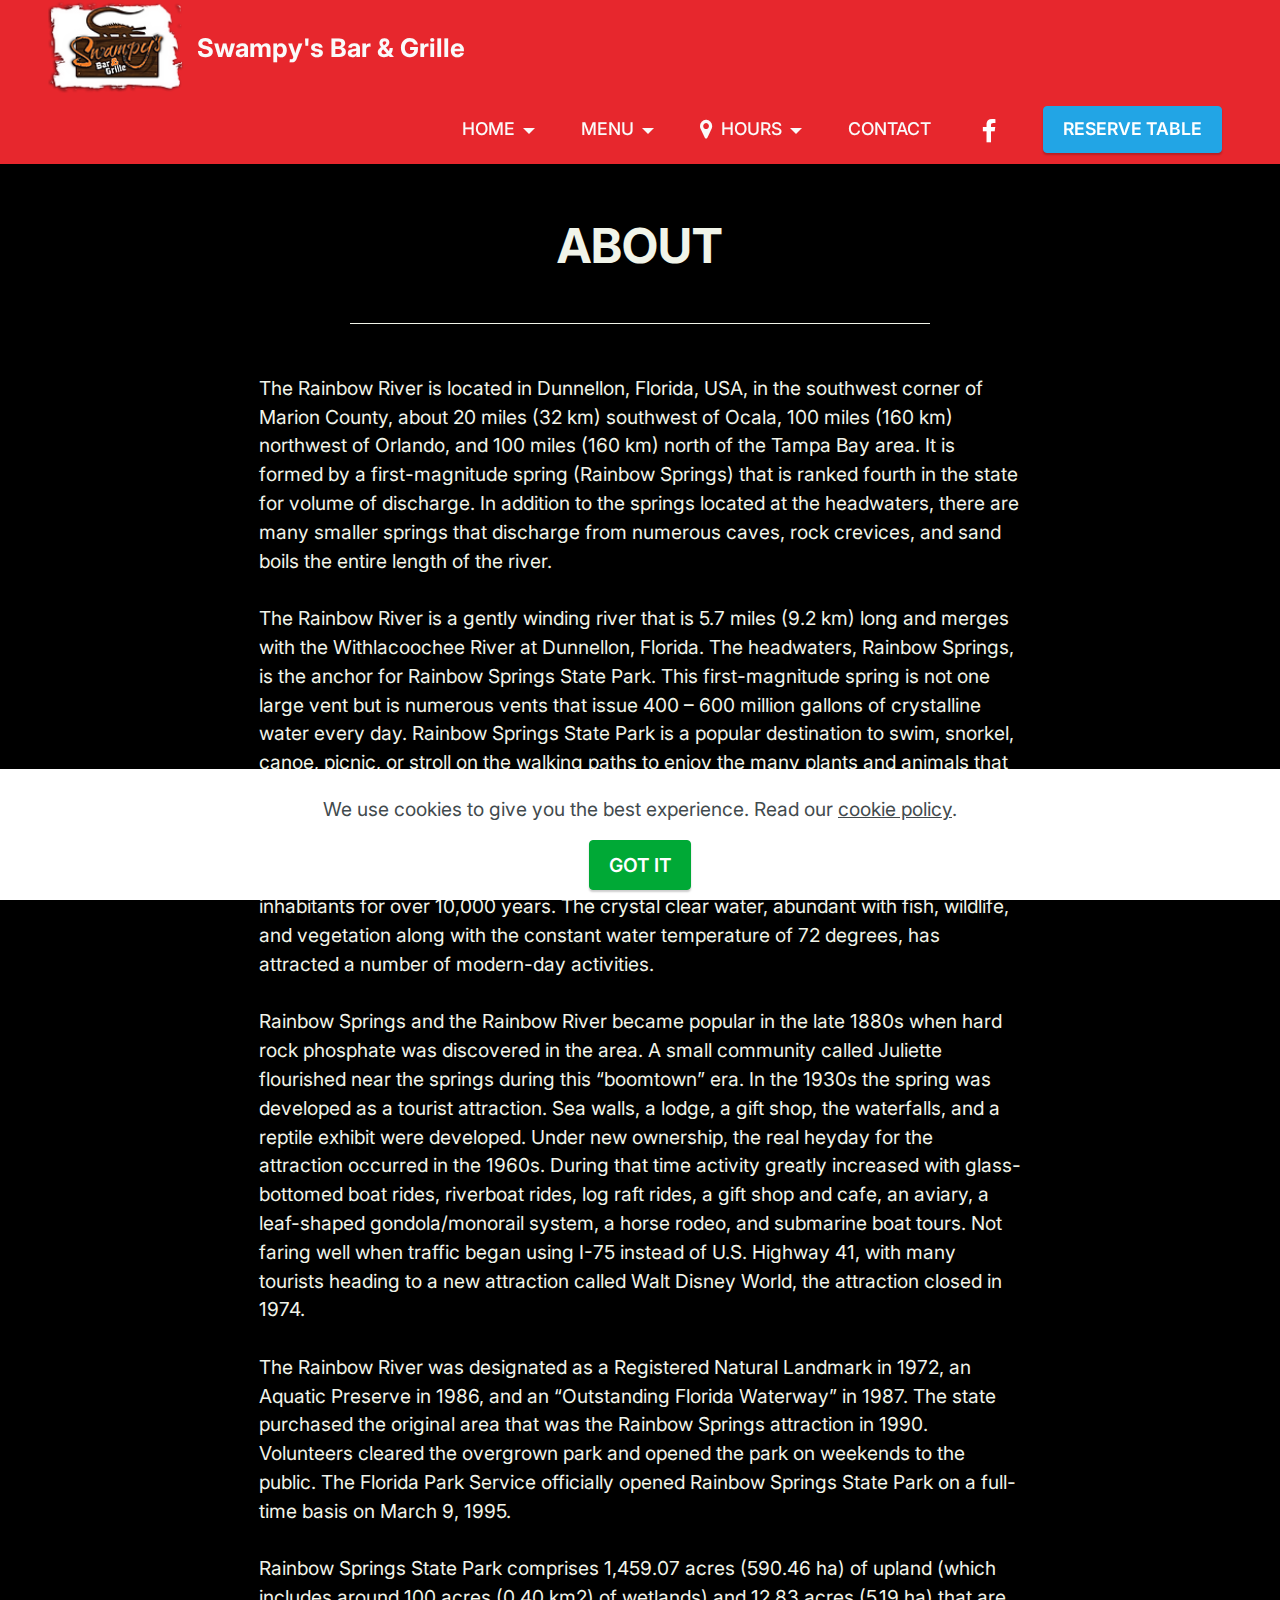
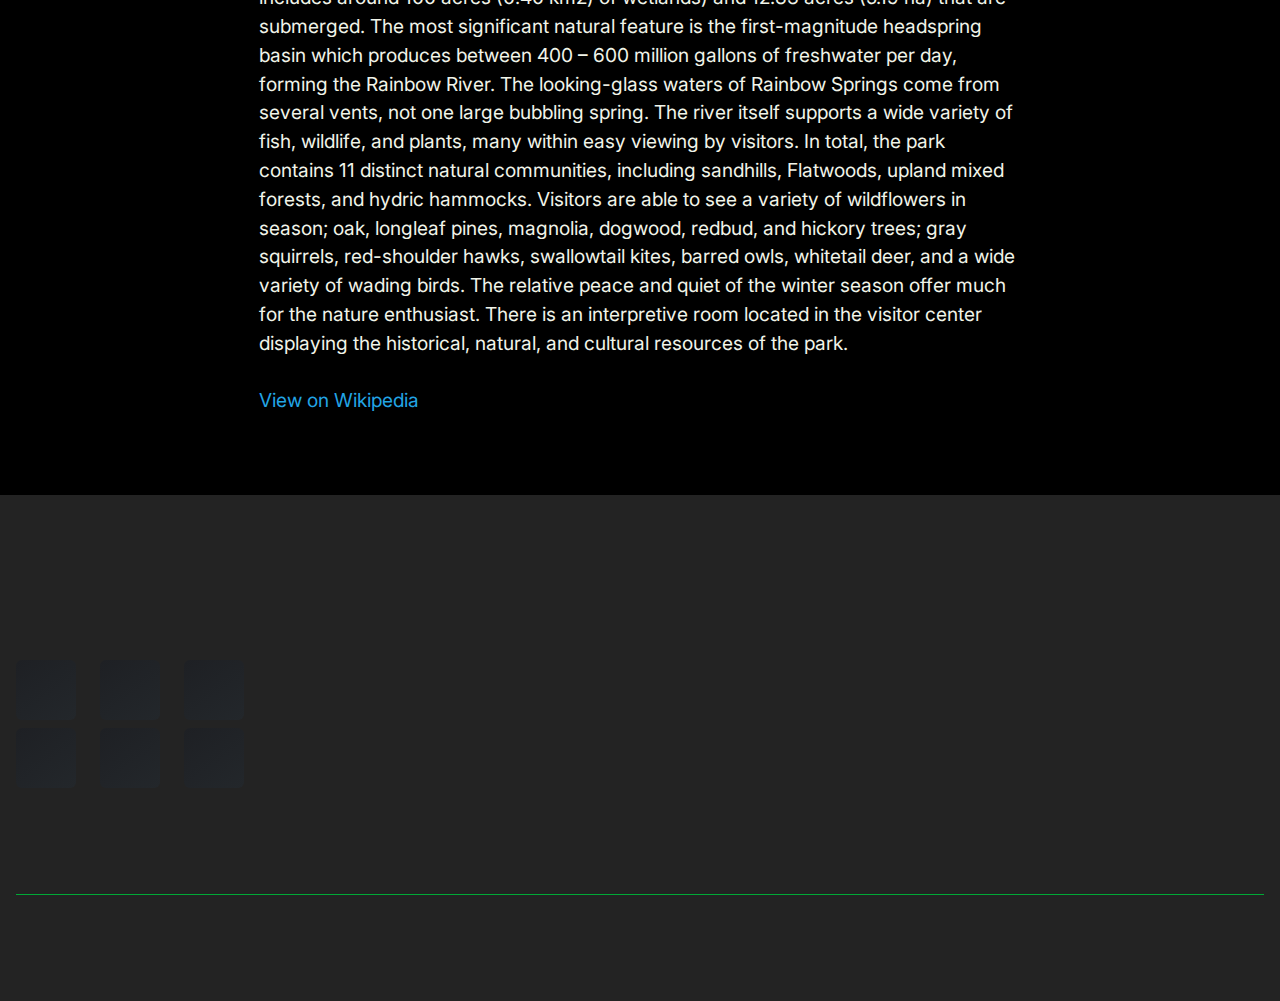
==== commit d8fda0fb: "create github pages" ====
--- a/about.html
+++ b/about.html
@@ -46,14 +46,14 @@
 <link rel="apple-touch-icon" href="apple-touch-icon.png"></head>
 <body>
   
-  <section data-bs-version="5.1" class="menu menu3 cid-tPl6WINNo6" once="menu" id="menu3-3f">
+  <section data-bs-version="5.1" class="menu menu3 cid-tPWcrQo0bN" once="menu" id="menu3-5k">
     
     <nav class="navbar navbar-dropdown navbar-fixed-top navbar-expand-lg">
         <div class="container-fluid">
             <div class="navbar-brand">
                 <span class="navbar-logo">
                     
-                        <a href="index.html#top"><img src="[data-uri]" alt="CutClicks-icon-white-official" style="height: 8rem;" loading="lazy" class="lazyload" data-src="assets/images/sw-logo-web-edited.webp"></a>
+                        <a href="index.html#top"><img src="[data-uri]" alt="CutClicks-icon-white-official" style="height: 6rem;" loading="lazy" class="lazyload" data-src="assets/images/sw-logo-web-edited.webp"></a>
                     
                 </span>
                 <span class="navbar-caption-wrap"><a class="navbar-caption text-white text-primary display-5" href="index.html#top">Swampy's Bar &amp; Grille</a></span>
--- a/assets/mobirise/css/mbr-additional.css
+++ b/assets/mobirise/css/mbr-additional.css
@@ -682,16 +682,16 @@
 a {
   transition: color 0.6s;
 }
-.cid-tPl4PjF0Bb {
+.cid-tPWcrQo0bN {
   z-index: 1000;
   width: 100%;
   position: relative;
   min-height: 60px;
 }
-.cid-tPl4PjF0Bb nav.navbar {
+.cid-tPWcrQo0bN nav.navbar {
   position: fixed;
 }
-.cid-tPl4PjF0Bb .dropdown-item:before {
+.cid-tPWcrQo0bN .dropdown-item:before {
   font-family: Moririse2 !important;
   content: "\e966";
   display: inline-block;
@@ -708,121 +708,121 @@
   transform: scale(0, 1);
   transition: all 0.25s ease-in-out;
 }
-.cid-tPl4PjF0Bb .dropdown-menu {
+.cid-tPWcrQo0bN .dropdown-menu {
   padding: 0;
   border-radius: 4px;
   box-shadow: 0 1px 3px 0 rgba(0, 0, 0, 0.1);
 }
-.cid-tPl4PjF0Bb .dropdown-item {
+.cid-tPWcrQo0bN .dropdown-item {
   border-bottom: 1px solid #e6e6e6;
 }
-.cid-tPl4PjF0Bb .dropdown-item:hover,
-.cid-tPl4PjF0Bb .dropdown-item:focus {
+.cid-tPWcrQo0bN .dropdown-item:hover,
+.cid-tPWcrQo0bN .dropdown-item:focus {
   background: #22a5e5 !important;
   color: white !important;
 }
-.cid-tPl4PjF0Bb .dropdown-item:first-child {
+.cid-tPWcrQo0bN .dropdown-item:first-child {
   border-top-left-radius: 4px;
   border-top-right-radius: 4px;
 }
-.cid-tPl4PjF0Bb .dropdown-item:last-child {
+.cid-tPWcrQo0bN .dropdown-item:last-child {
   border-bottom: none;
   border-bottom-left-radius: 4px;
   border-bottom-right-radius: 4px;
 }
-.cid-tPl4PjF0Bb .nav-dropdown .link {
+.cid-tPWcrQo0bN .nav-dropdown .link {
   padding: 0 0.3em !important;
   margin: 0.667em 1em !important;
 }
-.cid-tPl4PjF0Bb .nav-dropdown .link.dropdown-toggle::after {
+.cid-tPWcrQo0bN .nav-dropdown .link.dropdown-toggle::after {
   margin-left: 0.5rem;
   margin-top: 0.2rem;
 }
-.cid-tPl4PjF0Bb .nav-link {
+.cid-tPWcrQo0bN .nav-link {
   position: relative;
 }
-.cid-tPl4PjF0Bb .container {
+.cid-tPWcrQo0bN .container {
   display: flex;
   margin: auto;
 }
-.cid-tPl4PjF0Bb .iconfont-wrapper {
+.cid-tPWcrQo0bN .iconfont-wrapper {
   color: #fffa00 !important;
   font-size: 1.5rem;
   padding-right: 0.5rem;
 }
-.cid-tPl4PjF0Bb .dropdown-menu,
-.cid-tPl4PjF0Bb .navbar.opened {
+.cid-tPWcrQo0bN .dropdown-menu,
+.cid-tPWcrQo0bN .navbar.opened {
   background: #e7272d !important;
 }
-.cid-tPl4PjF0Bb .nav-item:focus,
-.cid-tPl4PjF0Bb .nav-link:focus {
+.cid-tPWcrQo0bN .nav-item:focus,
+.cid-tPWcrQo0bN .nav-link:focus {
   outline: none;
 }
-.cid-tPl4PjF0Bb .dropdown .dropdown-menu .dropdown-item {
+.cid-tPWcrQo0bN .dropdown .dropdown-menu .dropdown-item {
   width: auto;
   transition: all 0.25s ease-in-out;
 }
-.cid-tPl4PjF0Bb .dropdown .dropdown-menu .dropdown-item::after {
+.cid-tPWcrQo0bN .dropdown .dropdown-menu .dropdown-item::after {
   right: 0.5rem;
 }
-.cid-tPl4PjF0Bb .dropdown .dropdown-menu .dropdown-item .mbr-iconfont {
+.cid-tPWcrQo0bN .dropdown .dropdown-menu .dropdown-item .mbr-iconfont {
   margin-right: 0.5rem;
   vertical-align: sub;
 }
-.cid-tPl4PjF0Bb .dropdown .dropdown-menu .dropdown-item .mbr-iconfont:before {
+.cid-tPWcrQo0bN .dropdown .dropdown-menu .dropdown-item .mbr-iconfont:before {
   display: inline-block;
   transform: scale(1, 1);
   transition: all 0.25s ease-in-out;
 }
-.cid-tPl4PjF0Bb .collapsed .dropdown-menu .dropdown-item:before {
+.cid-tPWcrQo0bN .collapsed .dropdown-menu .dropdown-item:before {
   display: none;
 }
-.cid-tPl4PjF0Bb .collapsed .dropdown .dropdown-menu .dropdown-item {
+.cid-tPWcrQo0bN .collapsed .dropdown .dropdown-menu .dropdown-item {
   padding: 0.235em 1.5em 0.235em 1.5em !important;
   transition: none;
   margin: 0 !important;
 }
-.cid-tPl4PjF0Bb .navbar {
+.cid-tPWcrQo0bN .navbar {
   min-height: 70px;
   transition: all 0.3s;
   border-bottom: 1px solid transparent;
   box-shadow: 0 1px 3px 0 rgba(0, 0, 0, 0.1);
   background: #e7272d;
 }
-.cid-tPl4PjF0Bb .navbar.opened {
+.cid-tPWcrQo0bN .navbar.opened {
   transition: all 0.3s;
 }
-.cid-tPl4PjF0Bb .navbar .dropdown-item {
+.cid-tPWcrQo0bN .navbar .dropdown-item {
   padding: 0.5rem 1.8rem;
 }
-.cid-tPl4PjF0Bb .navbar .navbar-logo img {
+.cid-tPWcrQo0bN .navbar .navbar-logo img {
   width: auto;
 }
-.cid-tPl4PjF0Bb .navbar .navbar-collapse {
+.cid-tPWcrQo0bN .navbar .navbar-collapse {
   justify-content: flex-end;
   z-index: 1;
 }
-.cid-tPl4PjF0Bb .navbar.collapsed {
+.cid-tPWcrQo0bN .navbar.collapsed {
   justify-content: center;
 }
-.cid-tPl4PjF0Bb .navbar.collapsed .nav-item .nav-link::before {
+.cid-tPWcrQo0bN .navbar.collapsed .nav-item .nav-link::before {
   display: none;
 }
-.cid-tPl4PjF0Bb .navbar.collapsed.opened .dropdown-menu {
+.cid-tPWcrQo0bN .navbar.collapsed.opened .dropdown-menu {
   top: 0;
 }
 @media (min-width: 992px) {
-  .cid-tPl4PjF0Bb .navbar.collapsed.opened:not(.navbar-short) .navbar-collapse {
-    max-height: calc(98.5vh - 8rem);
-  }
-}
-.cid-tPl4PjF0Bb .navbar.collapsed .dropdown-menu .dropdown-submenu {
+  .cid-tPWcrQo0bN .navbar.collapsed.opened:not(.navbar-short) .navbar-collapse {
+    max-height: calc(98.5vh - 6rem);
+  }
+}
+.cid-tPWcrQo0bN .navbar.collapsed .dropdown-menu .dropdown-submenu {
   left: 0 !important;
 }
-.cid-tPl4PjF0Bb .navbar.collapsed .dropdown-menu .dropdown-item:after {
+.cid-tPWcrQo0bN .navbar.collapsed .dropdown-menu .dropdown-item:after {
   right: auto;
 }
-.cid-tPl4PjF0Bb .navbar.collapsed .dropdown-menu .dropdown-toggle[data-toggle="dropdown-submenu"]:after {
+.cid-tPWcrQo0bN .navbar.collapsed .dropdown-menu .dropdown-toggle[data-toggle="dropdown-submenu"]:after {
   margin-left: 0.5rem;
   margin-top: 0.2rem;
   border-top: 0.35em solid;
@@ -831,33 +831,33 @@
   border-bottom: 0;
   top: 41%;
 }
-.cid-tPl4PjF0Bb .navbar.collapsed ul.navbar-nav li {
+.cid-tPWcrQo0bN .navbar.collapsed ul.navbar-nav li {
   margin: auto;
 }
-.cid-tPl4PjF0Bb .navbar.collapsed .dropdown-menu .dropdown-item {
+.cid-tPWcrQo0bN .navbar.collapsed .dropdown-menu .dropdown-item {
   padding: 0.25rem 1.5rem;
   text-align: center;
 }
-.cid-tPl4PjF0Bb .navbar.collapsed .icons-menu {
+.cid-tPWcrQo0bN .navbar.collapsed .icons-menu {
   padding-left: 0;
   padding-right: 0;
   padding-top: 0.5rem;
   padding-bottom: 0.5rem;
 }
 @media (max-width: 991px) {
-  .cid-tPl4PjF0Bb .navbar .nav-item .nav-link::before {
+  .cid-tPWcrQo0bN .navbar .nav-item .nav-link::before {
     display: none;
   }
-  .cid-tPl4PjF0Bb .navbar.opened .dropdown-menu {
+  .cid-tPWcrQo0bN .navbar.opened .dropdown-menu {
     top: 0;
   }
-  .cid-tPl4PjF0Bb .navbar .dropdown-menu .dropdown-submenu {
+  .cid-tPWcrQo0bN .navbar .dropdown-menu .dropdown-submenu {
     left: 0 !important;
   }
-  .cid-tPl4PjF0Bb .navbar .dropdown-menu .dropdown-item:after {
+  .cid-tPWcrQo0bN .navbar .dropdown-menu .dropdown-item:after {
     right: auto;
   }
-  .cid-tPl4PjF0Bb .navbar .dropdown-menu .dropdown-toggle[data-toggle="dropdown-submenu"]:after {
+  .cid-tPWcrQo0bN .navbar .dropdown-menu .dropdown-toggle[data-toggle="dropdown-submenu"]:after {
     margin-left: 0.5rem;
     margin-top: 0.2rem;
     border-top: 0.35em solid;
@@ -866,42 +866,42 @@
     border-bottom: 0;
     top: 40%;
   }
-  .cid-tPl4PjF0Bb .navbar .navbar-logo img {
+  .cid-tPWcrQo0bN .navbar .navbar-logo img {
     height: 3rem !important;
   }
-  .cid-tPl4PjF0Bb .navbar ul.navbar-nav li {
+  .cid-tPWcrQo0bN .navbar ul.navbar-nav li {
     margin: auto;
   }
-  .cid-tPl4PjF0Bb .navbar .dropdown-menu .dropdown-item {
+  .cid-tPWcrQo0bN .navbar .dropdown-menu .dropdown-item {
     padding: 0.25rem 1.5rem !important;
     text-align: center;
   }
-  .cid-tPl4PjF0Bb .navbar .navbar-brand {
+  .cid-tPWcrQo0bN .navbar .navbar-brand {
     flex-shrink: initial;
     flex-basis: auto;
     word-break: break-word;
     padding-right: 2rem;
   }
-  .cid-tPl4PjF0Bb .navbar .navbar-toggler {
+  .cid-tPWcrQo0bN .navbar .navbar-toggler {
     flex-basis: auto;
   }
-  .cid-tPl4PjF0Bb .navbar .icons-menu {
+  .cid-tPWcrQo0bN .navbar .icons-menu {
     padding-left: 0;
     padding-top: 0.5rem;
     padding-bottom: 0.5rem;
   }
 }
-.cid-tPl4PjF0Bb .navbar.navbar-short {
+.cid-tPWcrQo0bN .navbar.navbar-short {
   min-height: 60px;
 }
-.cid-tPl4PjF0Bb .navbar.navbar-short .navbar-logo img {
+.cid-tPWcrQo0bN .navbar.navbar-short .navbar-logo img {
   height: 2.5rem !important;
 }
-.cid-tPl4PjF0Bb .navbar.navbar-short .navbar-brand {
+.cid-tPWcrQo0bN .navbar.navbar-short .navbar-brand {
   min-height: 60px;
   padding: 0;
 }
-.cid-tPl4PjF0Bb .navbar-brand {
+.cid-tPWcrQo0bN .navbar-brand {
   min-height: 70px;
   flex-shrink: 0;
   align-items: center;
@@ -911,44 +911,44 @@
   word-break: break-word;
   z-index: 1;
 }
-.cid-tPl4PjF0Bb .navbar-brand .navbar-caption {
+.cid-tPWcrQo0bN .navbar-brand .navbar-caption {
   line-height: inherit !important;
 }
-.cid-tPl4PjF0Bb .navbar-brand .navbar-logo a {
+.cid-tPWcrQo0bN .navbar-brand .navbar-logo a {
   outline: none;
 }
-.cid-tPl4PjF0Bb .dropdown-item.active,
-.cid-tPl4PjF0Bb .dropdown-item:active {
+.cid-tPWcrQo0bN .dropdown-item.active,
+.cid-tPWcrQo0bN .dropdown-item:active {
   background-color: transparent;
 }
-.cid-tPl4PjF0Bb .navbar-expand-lg .navbar-nav .nav-link {
+.cid-tPWcrQo0bN .navbar-expand-lg .navbar-nav .nav-link {
   padding: 0;
 }
-.cid-tPl4PjF0Bb .nav-dropdown .link.dropdown-toggle {
+.cid-tPWcrQo0bN .nav-dropdown .link.dropdown-toggle {
   margin-right: 1.667em;
 }
-.cid-tPl4PjF0Bb .nav-dropdown .link.dropdown-toggle[aria-expanded="true"] {
+.cid-tPWcrQo0bN .nav-dropdown .link.dropdown-toggle[aria-expanded="true"] {
   margin-right: 0;
   padding: 0.667em 1.667em;
 }
-.cid-tPl4PjF0Bb .navbar.navbar-expand-lg .dropdown .dropdown-menu {
+.cid-tPWcrQo0bN .navbar.navbar-expand-lg .dropdown .dropdown-menu {
   background: #e7272d;
 }
-.cid-tPl4PjF0Bb .navbar.navbar-expand-lg .dropdown .dropdown-menu .dropdown-submenu {
+.cid-tPWcrQo0bN .navbar.navbar-expand-lg .dropdown .dropdown-menu .dropdown-submenu {
   margin: 0;
   left: 100%;
 }
-.cid-tPl4PjF0Bb .navbar .dropdown.open > .dropdown-menu {
+.cid-tPWcrQo0bN .navbar .dropdown.open > .dropdown-menu {
   display: block;
 }
-.cid-tPl4PjF0Bb ul.navbar-nav {
+.cid-tPWcrQo0bN ul.navbar-nav {
   flex-wrap: wrap;
 }
-.cid-tPl4PjF0Bb .navbar-buttons {
+.cid-tPWcrQo0bN .navbar-buttons {
   text-align: center;
   min-width: 170px;
 }
-.cid-tPl4PjF0Bb button.navbar-toggler {
+.cid-tPWcrQo0bN button.navbar-toggler {
   outline: none;
   width: 31px;
   height: 20px;
@@ -957,7 +957,7 @@
   position: relative;
   align-self: center;
 }
-.cid-tPl4PjF0Bb button.navbar-toggler .hamburger span {
+.cid-tPWcrQo0bN button.navbar-toggler .hamburger span {
   position: absolute;
   right: 0;
   width: 30px;
@@ -965,54 +965,54 @@
   border-right: 5px;
   background-color: #ffffff;
 }
-.cid-tPl4PjF0Bb button.navbar-toggler .hamburger span:nth-child(1) {
+.cid-tPWcrQo0bN button.navbar-toggler .hamburger span:nth-child(1) {
   top: 0;
   transition: all 0.2s;
 }
-.cid-tPl4PjF0Bb button.navbar-toggler .hamburger span:nth-child(2) {
+.cid-tPWcrQo0bN button.navbar-toggler .hamburger span:nth-child(2) {
   top: 8px;
   transition: all 0.15s;
 }
-.cid-tPl4PjF0Bb button.navbar-toggler .hamburger span:nth-child(3) {
+.cid-tPWcrQo0bN button.navbar-toggler .hamburger span:nth-child(3) {
   top: 8px;
   transition: all 0.15s;
 }
-.cid-tPl4PjF0Bb button.navbar-toggler .hamburger span:nth-child(4) {
+.cid-tPWcrQo0bN button.navbar-toggler .hamburger span:nth-child(4) {
   top: 16px;
   transition: all 0.2s;
 }
-.cid-tPl4PjF0Bb nav.opened .hamburger span:nth-child(1) {
+.cid-tPWcrQo0bN nav.opened .hamburger span:nth-child(1) {
   top: 8px;
   width: 0;
   opacity: 0;
   right: 50%;
   transition: all 0.2s;
 }
-.cid-tPl4PjF0Bb nav.opened .hamburger span:nth-child(2) {
+.cid-tPWcrQo0bN nav.opened .hamburger span:nth-child(2) {
   transform: rotate(45deg);
   transition: all 0.25s;
 }
-.cid-tPl4PjF0Bb nav.opened .hamburger span:nth-child(3) {
+.cid-tPWcrQo0bN nav.opened .hamburger span:nth-child(3) {
   transform: rotate(-45deg);
   transition: all 0.25s;
 }
-.cid-tPl4PjF0Bb nav.opened .hamburger span:nth-child(4) {
+.cid-tPWcrQo0bN nav.opened .hamburger span:nth-child(4) {
   top: 8px;
   width: 0;
   opacity: 0;
   right: 50%;
   transition: all 0.2s;
 }
-.cid-tPl4PjF0Bb .navbar-dropdown {
+.cid-tPWcrQo0bN .navbar-dropdown {
   padding: 0 1rem;
   position: fixed;
 }
-.cid-tPl4PjF0Bb a.nav-link {
+.cid-tPWcrQo0bN a.nav-link {
   display: flex;
   align-items: center;
   justify-content: center;
 }
-.cid-tPl4PjF0Bb .icons-menu {
+.cid-tPWcrQo0bN .icons-menu {
   flex-wrap: nowrap;
   display: flex;
   justify-content: center;
@@ -1022,13 +1022,13 @@
   text-align: center;
 }
 @media screen and (-ms-high-contrast: active), (-ms-high-contrast: none) {
-  .cid-tPl4PjF0Bb .navbar {
+  .cid-tPWcrQo0bN .navbar {
     height: 70px;
   }
-  .cid-tPl4PjF0Bb .navbar.opened {
+  .cid-tPWcrQo0bN .navbar.opened {
     height: auto;
   }
-  .cid-tPl4PjF0Bb .nav-item .nav-link:hover::before {
+  .cid-tPWcrQo0bN .nav-item .nav-link:hover::before {
     width: 175%;
     max-width: calc(100% + 2rem);
     left: -1rem;
@@ -3263,7 +3263,7 @@
   padding: 40px 0;
 }
 .cid-tIALKv3iD1 {
-  padding-top: 7rem;
+  padding-top: 10rem;
   padding-bottom: 4rem;
   background-color: #000000;
 }
@@ -3544,16 +3544,16 @@
   color: #C4CFDE;
   padding: 40px 0;
 }
-.cid-tPl4PjF0Bb {
+.cid-tPWcrQo0bN {
   z-index: 1000;
   width: 100%;
   position: relative;
   min-height: 60px;
 }
-.cid-tPl4PjF0Bb nav.navbar {
+.cid-tPWcrQo0bN nav.navbar {
   position: fixed;
 }
-.cid-tPl4PjF0Bb .dropdown-item:before {
+.cid-tPWcrQo0bN .dropdown-item:before {
   font-family: Moririse2 !important;
   content: "\e966";
   display: inline-block;
@@ -3570,121 +3570,121 @@
   transform: scale(0, 1);
   transition: all 0.25s ease-in-out;
 }
-.cid-tPl4PjF0Bb .dropdown-menu {
+.cid-tPWcrQo0bN .dropdown-menu {
   padding: 0;
   border-radius: 4px;
   box-shadow: 0 1px 3px 0 rgba(0, 0, 0, 0.1);
 }
-.cid-tPl4PjF0Bb .dropdown-item {
+.cid-tPWcrQo0bN .dropdown-item {
   border-bottom: 1px solid #e6e6e6;
 }
-.cid-tPl4PjF0Bb .dropdown-item:hover,
-.cid-tPl4PjF0Bb .dropdown-item:focus {
+.cid-tPWcrQo0bN .dropdown-item:hover,
+.cid-tPWcrQo0bN .dropdown-item:focus {
   background: #22a5e5 !important;
   color: white !important;
 }
-.cid-tPl4PjF0Bb .dropdown-item:first-child {
+.cid-tPWcrQo0bN .dropdown-item:first-child {
   border-top-left-radius: 4px;
   border-top-right-radius: 4px;
 }
-.cid-tPl4PjF0Bb .dropdown-item:last-child {
+.cid-tPWcrQo0bN .dropdown-item:last-child {
   border-bottom: none;
   border-bottom-left-radius: 4px;
   border-bottom-right-radius: 4px;
 }
-.cid-tPl4PjF0Bb .nav-dropdown .link {
+.cid-tPWcrQo0bN .nav-dropdown .link {
   padding: 0 0.3em !important;
   margin: 0.667em 1em !important;
 }
-.cid-tPl4PjF0Bb .nav-dropdown .link.dropdown-toggle::after {
+.cid-tPWcrQo0bN .nav-dropdown .link.dropdown-toggle::after {
   margin-left: 0.5rem;
   margin-top: 0.2rem;
 }
-.cid-tPl4PjF0Bb .nav-link {
+.cid-tPWcrQo0bN .nav-link {
   position: relative;
 }
-.cid-tPl4PjF0Bb .container {
+.cid-tPWcrQo0bN .container {
   display: flex;
   margin: auto;
 }
-.cid-tPl4PjF0Bb .iconfont-wrapper {
+.cid-tPWcrQo0bN .iconfont-wrapper {
   color: #fffa00 !important;
   font-size: 1.5rem;
   padding-right: 0.5rem;
 }
-.cid-tPl4PjF0Bb .dropdown-menu,
-.cid-tPl4PjF0Bb .navbar.opened {
+.cid-tPWcrQo0bN .dropdown-menu,
+.cid-tPWcrQo0bN .navbar.opened {
   background: #e7272d !important;
 }
-.cid-tPl4PjF0Bb .nav-item:focus,
-.cid-tPl4PjF0Bb .nav-link:focus {
+.cid-tPWcrQo0bN .nav-item:focus,
+.cid-tPWcrQo0bN .nav-link:focus {
   outline: none;
 }
-.cid-tPl4PjF0Bb .dropdown .dropdown-menu .dropdown-item {
+.cid-tPWcrQo0bN .dropdown .dropdown-menu .dropdown-item {
   width: auto;
   transition: all 0.25s ease-in-out;
 }
-.cid-tPl4PjF0Bb .dropdown .dropdown-menu .dropdown-item::after {
+.cid-tPWcrQo0bN .dropdown .dropdown-menu .dropdown-item::after {
   right: 0.5rem;
 }
-.cid-tPl4PjF0Bb .dropdown .dropdown-menu .dropdown-item .mbr-iconfont {
+.cid-tPWcrQo0bN .dropdown .dropdown-menu .dropdown-item .mbr-iconfont {
   margin-right: 0.5rem;
   vertical-align: sub;
 }
-.cid-tPl4PjF0Bb .dropdown .dropdown-menu .dropdown-item .mbr-iconfont:before {
+.cid-tPWcrQo0bN .dropdown .dropdown-menu .dropdown-item .mbr-iconfont:before {
   display: inline-block;
   transform: scale(1, 1);
   transition: all 0.25s ease-in-out;
 }
-.cid-tPl4PjF0Bb .collapsed .dropdown-menu .dropdown-item:before {
+.cid-tPWcrQo0bN .collapsed .dropdown-menu .dropdown-item:before {
   display: none;
 }
-.cid-tPl4PjF0Bb .collapsed .dropdown .dropdown-menu .dropdown-item {
+.cid-tPWcrQo0bN .collapsed .dropdown .dropdown-menu .dropdown-item {
   padding: 0.235em 1.5em 0.235em 1.5em !important;
   transition: none;
   margin: 0 !important;
 }
-.cid-tPl4PjF0Bb .navbar {
+.cid-tPWcrQo0bN .navbar {
   min-height: 70px;
   transition: all 0.3s;
   border-bottom: 1px solid transparent;
   box-shadow: 0 1px 3px 0 rgba(0, 0, 0, 0.1);
   background: #e7272d;
 }
-.cid-tPl4PjF0Bb .navbar.opened {
+.cid-tPWcrQo0bN .navbar.opened {
   transition: all 0.3s;
 }
-.cid-tPl4PjF0Bb .navbar .dropdown-item {
+.cid-tPWcrQo0bN .navbar .dropdown-item {
   padding: 0.5rem 1.8rem;
 }
-.cid-tPl4PjF0Bb .navbar .navbar-logo img {
+.cid-tPWcrQo0bN .navbar .navbar-logo img {
   width: auto;
 }
-.cid-tPl4PjF0Bb .navbar .navbar-collapse {
+.cid-tPWcrQo0bN .navbar .navbar-collapse {
   justify-content: flex-end;
   z-index: 1;
 }
-.cid-tPl4PjF0Bb .navbar.collapsed {
+.cid-tPWcrQo0bN .navbar.collapsed {
   justify-content: center;
 }
-.cid-tPl4PjF0Bb .navbar.collapsed .nav-item .nav-link::before {
+.cid-tPWcrQo0bN .navbar.collapsed .nav-item .nav-link::before {
   display: none;
 }
-.cid-tPl4PjF0Bb .navbar.collapsed.opened .dropdown-menu {
+.cid-tPWcrQo0bN .navbar.collapsed.opened .dropdown-menu {
   top: 0;
 }
 @media (min-width: 992px) {
-  .cid-tPl4PjF0Bb .navbar.collapsed.opened:not(.navbar-short) .navbar-collapse {
-    max-height: calc(98.5vh - 8rem);
-  }
-}
-.cid-tPl4PjF0Bb .navbar.collapsed .dropdown-menu .dropdown-submenu {
+  .cid-tPWcrQo0bN .navbar.collapsed.opened:not(.navbar-short) .navbar-collapse {
+    max-height: calc(98.5vh - 6rem);
+  }
+}
+.cid-tPWcrQo0bN .navbar.collapsed .dropdown-menu .dropdown-submenu {
   left: 0 !important;
 }
-.cid-tPl4PjF0Bb .navbar.collapsed .dropdown-menu .dropdown-item:after {
+.cid-tPWcrQo0bN .navbar.collapsed .dropdown-menu .dropdown-item:after {
   right: auto;
 }
-.cid-tPl4PjF0Bb .navbar.collapsed .dropdown-menu .dropdown-toggle[data-toggle="dropdown-submenu"]:after {
+.cid-tPWcrQo0bN .navbar.collapsed .dropdown-menu .dropdown-toggle[data-toggle="dropdown-submenu"]:after {
   margin-left: 0.5rem;
   margin-top: 0.2rem;
   border-top: 0.35em solid;
@@ -3693,33 +3693,33 @@
   border-bottom: 0;
   top: 41%;
 }
-.cid-tPl4PjF0Bb .navbar.collapsed ul.navbar-nav li {
+.cid-tPWcrQo0bN .navbar.collapsed ul.navbar-nav li {
   margin: auto;
 }
-.cid-tPl4PjF0Bb .navbar.collapsed .dropdown-menu .dropdown-item {
+.cid-tPWcrQo0bN .navbar.collapsed .dropdown-menu .dropdown-item {
   padding: 0.25rem 1.5rem;
   text-align: center;
 }
-.cid-tPl4PjF0Bb .navbar.collapsed .icons-menu {
+.cid-tPWcrQo0bN .navbar.collapsed .icons-menu {
   padding-left: 0;
   padding-right: 0;
   padding-top: 0.5rem;
   padding-bottom: 0.5rem;
 }
 @media (max-width: 991px) {
-  .cid-tPl4PjF0Bb .navbar .nav-item .nav-link::before {
+  .cid-tPWcrQo0bN .navbar .nav-item .nav-link::before {
     display: none;
   }
-  .cid-tPl4PjF0Bb .navbar.opened .dropdown-menu {
+  .cid-tPWcrQo0bN .navbar.opened .dropdown-menu {
     top: 0;
   }
-  .cid-tPl4PjF0Bb .navbar .dropdown-menu .dropdown-submenu {
+  .cid-tPWcrQo0bN .navbar .dropdown-menu .dropdown-submenu {
     left: 0 !important;
   }
-  .cid-tPl4PjF0Bb .navbar .dropdown-menu .dropdown-item:after {
+  .cid-tPWcrQo0bN .navbar .dropdown-menu .dropdown-item:after {
     right: auto;
   }
-  .cid-tPl4PjF0Bb .navbar .dropdown-menu .dropdown-toggle[data-toggle="dropdown-submenu"]:after {
+  .cid-tPWcrQo0bN .navbar .dropdown-menu .dropdown-toggle[data-toggle="dropdown-submenu"]:after {
     margin-left: 0.5rem;
     margin-top: 0.2rem;
     border-top: 0.35em solid;
@@ -3728,42 +3728,42 @@
     border-bottom: 0;
     top: 40%;
   }
-  .cid-tPl4PjF0Bb .navbar .navbar-logo img {
+  .cid-tPWcrQo0bN .navbar .navbar-logo img {
     height: 3rem !important;
   }
-  .cid-tPl4PjF0Bb .navbar ul.navbar-nav li {
+  .cid-tPWcrQo0bN .navbar ul.navbar-nav li {
     margin: auto;
   }
-  .cid-tPl4PjF0Bb .navbar .dropdown-menu .dropdown-item {
+  .cid-tPWcrQo0bN .navbar .dropdown-menu .dropdown-item {
     padding: 0.25rem 1.5rem !important;
     text-align: center;
   }
-  .cid-tPl4PjF0Bb .navbar .navbar-brand {
+  .cid-tPWcrQo0bN .navbar .navbar-brand {
     flex-shrink: initial;
     flex-basis: auto;
     word-break: break-word;
     padding-right: 2rem;
   }
-  .cid-tPl4PjF0Bb .navbar .navbar-toggler {
+  .cid-tPWcrQo0bN .navbar .navbar-toggler {
     flex-basis: auto;
   }
-  .cid-tPl4PjF0Bb .navbar .icons-menu {
+  .cid-tPWcrQo0bN .navbar .icons-menu {
     padding-left: 0;
     padding-top: 0.5rem;
     padding-bottom: 0.5rem;
   }
 }
-.cid-tPl4PjF0Bb .navbar.navbar-short {
+.cid-tPWcrQo0bN .navbar.navbar-short {
   min-height: 60px;
 }
-.cid-tPl4PjF0Bb .navbar.navbar-short .navbar-logo img {
+.cid-tPWcrQo0bN .navbar.navbar-short .navbar-logo img {
   height: 2.5rem !important;
 }
-.cid-tPl4PjF0Bb .navbar.navbar-short .navbar-brand {
+.cid-tPWcrQo0bN .navbar.navbar-short .navbar-brand {
   min-height: 60px;
   padding: 0;
 }
-.cid-tPl4PjF0Bb .navbar-brand {
+.cid-tPWcrQo0bN .navbar-brand {
   min-height: 70px;
   flex-shrink: 0;
   align-items: center;
@@ -3773,44 +3773,44 @@
   word-break: break-word;
   z-index: 1;
 }
-.cid-tPl4PjF0Bb .navbar-brand .navbar-caption {
+.cid-tPWcrQo0bN .navbar-brand .navbar-caption {
   line-height: inherit !important;
 }
-.cid-tPl4PjF0Bb .navbar-brand .navbar-logo a {
+.cid-tPWcrQo0bN .navbar-brand .navbar-logo a {
   outline: none;
 }
-.cid-tPl4PjF0Bb .dropdown-item.active,
-.cid-tPl4PjF0Bb .dropdown-item:active {
+.cid-tPWcrQo0bN .dropdown-item.active,
+.cid-tPWcrQo0bN .dropdown-item:active {
   background-color: transparent;
 }
-.cid-tPl4PjF0Bb .navbar-expand-lg .navbar-nav .nav-link {
+.cid-tPWcrQo0bN .navbar-expand-lg .navbar-nav .nav-link {
   padding: 0;
 }
-.cid-tPl4PjF0Bb .nav-dropdown .link.dropdown-toggle {
+.cid-tPWcrQo0bN .nav-dropdown .link.dropdown-toggle {
   margin-right: 1.667em;
 }
-.cid-tPl4PjF0Bb .nav-dropdown .link.dropdown-toggle[aria-expanded="true"] {
+.cid-tPWcrQo0bN .nav-dropdown .link.dropdown-toggle[aria-expanded="true"] {
   margin-right: 0;
   padding: 0.667em 1.667em;
 }
-.cid-tPl4PjF0Bb .navbar.navbar-expand-lg .dropdown .dropdown-menu {
+.cid-tPWcrQo0bN .navbar.navbar-expand-lg .dropdown .dropdown-menu {
   background: #e7272d;
 }
-.cid-tPl4PjF0Bb .navbar.navbar-expand-lg .dropdown .dropdown-menu .dropdown-submenu {
+.cid-tPWcrQo0bN .navbar.navbar-expand-lg .dropdown .dropdown-menu .dropdown-submenu {
   margin: 0;
   left: 100%;
 }
-.cid-tPl4PjF0Bb .navbar .dropdown.open > .dropdown-menu {
+.cid-tPWcrQo0bN .navbar .dropdown.open > .dropdown-menu {
   display: block;
 }
-.cid-tPl4PjF0Bb ul.navbar-nav {
+.cid-tPWcrQo0bN ul.navbar-nav {
   flex-wrap: wrap;
 }
-.cid-tPl4PjF0Bb .navbar-buttons {
+.cid-tPWcrQo0bN .navbar-buttons {
   text-align: center;
   min-width: 170px;
 }
-.cid-tPl4PjF0Bb button.navbar-toggler {
+.cid-tPWcrQo0bN button.navbar-toggler {
   outline: none;
   width: 31px;
   height: 20px;
@@ -3819,7 +3819,7 @@
   position: relative;
   align-self: center;
 }
-.cid-tPl4PjF0Bb button.navbar-toggler .hamburger span {
+.cid-tPWcrQo0bN button.navbar-toggler .hamburger span {
   position: absolute;
   right: 0;
   width: 30px;
@@ -3827,54 +3827,54 @@
   border-right: 5px;
   background-color: #ffffff;
 }
-.cid-tPl4PjF0Bb button.navbar-toggler .hamburger span:nth-child(1) {
+.cid-tPWcrQo0bN button.navbar-toggler .hamburger span:nth-child(1) {
   top: 0;
   transition: all 0.2s;
 }
-.cid-tPl4PjF0Bb button.navbar-toggler .hamburger span:nth-child(2) {
+.cid-tPWcrQo0bN button.navbar-toggler .hamburger span:nth-child(2) {
   top: 8px;
   transition: all 0.15s;
 }
-.cid-tPl4PjF0Bb button.navbar-toggler .hamburger span:nth-child(3) {
+.cid-tPWcrQo0bN button.navbar-toggler .hamburger span:nth-child(3) {
   top: 8px;
   transition: all 0.15s;
 }
-.cid-tPl4PjF0Bb button.navbar-toggler .hamburger span:nth-child(4) {
+.cid-tPWcrQo0bN button.navbar-toggler .hamburger span:nth-child(4) {
   top: 16px;
   transition: all 0.2s;
 }
-.cid-tPl4PjF0Bb nav.opened .hamburger span:nth-child(1) {
+.cid-tPWcrQo0bN nav.opened .hamburger span:nth-child(1) {
   top: 8px;
   width: 0;
   opacity: 0;
   right: 50%;
   transition: all 0.2s;
 }
-.cid-tPl4PjF0Bb nav.opened .hamburger span:nth-child(2) {
+.cid-tPWcrQo0bN nav.opened .hamburger span:nth-child(2) {
   transform: rotate(45deg);
   transition: all 0.25s;
 }
-.cid-tPl4PjF0Bb nav.opened .hamburger span:nth-child(3) {
+.cid-tPWcrQo0bN nav.opened .hamburger span:nth-child(3) {
   transform: rotate(-45deg);
   transition: all 0.25s;
 }
-.cid-tPl4PjF0Bb nav.opened .hamburger span:nth-child(4) {
+.cid-tPWcrQo0bN nav.opened .hamburger span:nth-child(4) {
   top: 8px;
   width: 0;
   opacity: 0;
   right: 50%;
   transition: all 0.2s;
 }
-.cid-tPl4PjF0Bb .navbar-dropdown {
+.cid-tPWcrQo0bN .navbar-dropdown {
   padding: 0 1rem;
   position: fixed;
 }
-.cid-tPl4PjF0Bb a.nav-link {
+.cid-tPWcrQo0bN a.nav-link {
   display: flex;
   align-items: center;
   justify-content: center;
 }
-.cid-tPl4PjF0Bb .icons-menu {
+.cid-tPWcrQo0bN .icons-menu {
   flex-wrap: nowrap;
   display: flex;
   justify-content: center;
@@ -3884,20 +3884,20 @@
   text-align: center;
 }
 @media screen and (-ms-high-contrast: active), (-ms-high-contrast: none) {
-  .cid-tPl4PjF0Bb .navbar {
+  .cid-tPWcrQo0bN .navbar {
     height: 70px;
   }
-  .cid-tPl4PjF0Bb .navbar.opened {
+  .cid-tPWcrQo0bN .navbar.opened {
     height: auto;
   }
-  .cid-tPl4PjF0Bb .nav-item .nav-link:hover::before {
+  .cid-tPWcrQo0bN .nav-item .nav-link:hover::before {
     width: 175%;
     max-width: calc(100% + 2rem);
     left: -1rem;
   }
 }
 .cid-tIAMnT9tz8 {
-  padding-top: 7rem;
+  padding-top: 10rem;
   padding-bottom: 4rem;
   background-color: #000000;
 }
@@ -4178,16 +4178,16 @@
   color: #C4CFDE;
   padding: 40px 0;
 }
-.cid-tPl4PjF0Bb {
+.cid-tPWcrQo0bN {
   z-index: 1000;
   width: 100%;
   position: relative;
   min-height: 60px;
 }
-.cid-tPl4PjF0Bb nav.navbar {
+.cid-tPWcrQo0bN nav.navbar {
   position: fixed;
 }
-.cid-tPl4PjF0Bb .dropdown-item:before {
+.cid-tPWcrQo0bN .dropdown-item:before {
   font-family: Moririse2 !important;
   content: "\e966";
   display: inline-block;
@@ -4204,121 +4204,121 @@
   transform: scale(0, 1);
   transition: all 0.25s ease-in-out;
 }
-.cid-tPl4PjF0Bb .dropdown-menu {
+.cid-tPWcrQo0bN .dropdown-menu {
   padding: 0;
   border-radius: 4px;
   box-shadow: 0 1px 3px 0 rgba(0, 0, 0, 0.1);
 }
-.cid-tPl4PjF0Bb .dropdown-item {
+.cid-tPWcrQo0bN .dropdown-item {
   border-bottom: 1px solid #e6e6e6;
 }
-.cid-tPl4PjF0Bb .dropdown-item:hover,
-.cid-tPl4PjF0Bb .dropdown-item:focus {
+.cid-tPWcrQo0bN .dropdown-item:hover,
+.cid-tPWcrQo0bN .dropdown-item:focus {
   background: #22a5e5 !important;
   color: white !important;
 }
-.cid-tPl4PjF0Bb .dropdown-item:first-child {
+.cid-tPWcrQo0bN .dropdown-item:first-child {
   border-top-left-radius: 4px;
   border-top-right-radius: 4px;
 }
-.cid-tPl4PjF0Bb .dropdown-item:last-child {
+.cid-tPWcrQo0bN .dropdown-item:last-child {
   border-bottom: none;
   border-bottom-left-radius: 4px;
   border-bottom-right-radius: 4px;
 }
-.cid-tPl4PjF0Bb .nav-dropdown .link {
+.cid-tPWcrQo0bN .nav-dropdown .link {
   padding: 0 0.3em !important;
   margin: 0.667em 1em !important;
 }
-.cid-tPl4PjF0Bb .nav-dropdown .link.dropdown-toggle::after {
+.cid-tPWcrQo0bN .nav-dropdown .link.dropdown-toggle::after {
   margin-left: 0.5rem;
   margin-top: 0.2rem;
 }
-.cid-tPl4PjF0Bb .nav-link {
+.cid-tPWcrQo0bN .nav-link {
   position: relative;
 }
-.cid-tPl4PjF0Bb .container {
+.cid-tPWcrQo0bN .container {
   display: flex;
   margin: auto;
 }
-.cid-tPl4PjF0Bb .iconfont-wrapper {
+.cid-tPWcrQo0bN .iconfont-wrapper {
   color: #fffa00 !important;
   font-size: 1.5rem;
   padding-right: 0.5rem;
 }
-.cid-tPl4PjF0Bb .dropdown-menu,
-.cid-tPl4PjF0Bb .navbar.opened {
+.cid-tPWcrQo0bN .dropdown-menu,
+.cid-tPWcrQo0bN .navbar.opened {
   background: #e7272d !important;
 }
-.cid-tPl4PjF0Bb .nav-item:focus,
-.cid-tPl4PjF0Bb .nav-link:focus {
+.cid-tPWcrQo0bN .nav-item:focus,
+.cid-tPWcrQo0bN .nav-link:focus {
   outline: none;
 }
-.cid-tPl4PjF0Bb .dropdown .dropdown-menu .dropdown-item {
+.cid-tPWcrQo0bN .dropdown .dropdown-menu .dropdown-item {
   width: auto;
   transition: all 0.25s ease-in-out;
 }
-.cid-tPl4PjF0Bb .dropdown .dropdown-menu .dropdown-item::after {
+.cid-tPWcrQo0bN .dropdown .dropdown-menu .dropdown-item::after {
   right: 0.5rem;
 }
-.cid-tPl4PjF0Bb .dropdown .dropdown-menu .dropdown-item .mbr-iconfont {
+.cid-tPWcrQo0bN .dropdown .dropdown-menu .dropdown-item .mbr-iconfont {
   margin-right: 0.5rem;
   vertical-align: sub;
 }
-.cid-tPl4PjF0Bb .dropdown .dropdown-menu .dropdown-item .mbr-iconfont:before {
+.cid-tPWcrQo0bN .dropdown .dropdown-menu .dropdown-item .mbr-iconfont:before {
   display: inline-block;
   transform: scale(1, 1);
   transition: all 0.25s ease-in-out;
 }
-.cid-tPl4PjF0Bb .collapsed .dropdown-menu .dropdown-item:before {
+.cid-tPWcrQo0bN .collapsed .dropdown-menu .dropdown-item:before {
   display: none;
 }
-.cid-tPl4PjF0Bb .collapsed .dropdown .dropdown-menu .dropdown-item {
+.cid-tPWcrQo0bN .collapsed .dropdown .dropdown-menu .dropdown-item {
   padding: 0.235em 1.5em 0.235em 1.5em !important;
   transition: none;
   margin: 0 !important;
 }
-.cid-tPl4PjF0Bb .navbar {
+.cid-tPWcrQo0bN .navbar {
   min-height: 70px;
   transition: all 0.3s;
   border-bottom: 1px solid transparent;
   box-shadow: 0 1px 3px 0 rgba(0, 0, 0, 0.1);
   background: #e7272d;
 }
-.cid-tPl4PjF0Bb .navbar.opened {
+.cid-tPWcrQo0bN .navbar.opened {
   transition: all 0.3s;
 }
-.cid-tPl4PjF0Bb .navbar .dropdown-item {
+.cid-tPWcrQo0bN .navbar .dropdown-item {
   padding: 0.5rem 1.8rem;
 }
-.cid-tPl4PjF0Bb .navbar .navbar-logo img {
+.cid-tPWcrQo0bN .navbar .navbar-logo img {
   width: auto;
 }
-.cid-tPl4PjF0Bb .navbar .navbar-collapse {
+.cid-tPWcrQo0bN .navbar .navbar-collapse {
   justify-content: flex-end;
   z-index: 1;
 }
-.cid-tPl4PjF0Bb .navbar.collapsed {
+.cid-tPWcrQo0bN .navbar.collapsed {
   justify-content: center;
 }
-.cid-tPl4PjF0Bb .navbar.collapsed .nav-item .nav-link::before {
+.cid-tPWcrQo0bN .navbar.collapsed .nav-item .nav-link::before {
   display: none;
 }
-.cid-tPl4PjF0Bb .navbar.collapsed.opened .dropdown-menu {
+.cid-tPWcrQo0bN .navbar.collapsed.opened .dropdown-menu {
   top: 0;
 }
 @media (min-width: 992px) {
-  .cid-tPl4PjF0Bb .navbar.collapsed.opened:not(.navbar-short) .navbar-collapse {
-    max-height: calc(98.5vh - 8rem);
-  }
-}
-.cid-tPl4PjF0Bb .navbar.collapsed .dropdown-menu .dropdown-submenu {
+  .cid-tPWcrQo0bN .navbar.collapsed.opened:not(.navbar-short) .navbar-collapse {
+    max-height: calc(98.5vh - 6rem);
+  }
+}
+.cid-tPWcrQo0bN .navbar.collapsed .dropdown-menu .dropdown-submenu {
   left: 0 !important;
 }
-.cid-tPl4PjF0Bb .navbar.collapsed .dropdown-menu .dropdown-item:after {
+.cid-tPWcrQo0bN .navbar.collapsed .dropdown-menu .dropdown-item:after {
   right: auto;
 }
-.cid-tPl4PjF0Bb .navbar.collapsed .dropdown-menu .dropdown-toggle[data-toggle="dropdown-submenu"]:after {
+.cid-tPWcrQo0bN .navbar.collapsed .dropdown-menu .dropdown-toggle[data-toggle="dropdown-submenu"]:after {
   margin-left: 0.5rem;
   margin-top: 0.2rem;
   border-top: 0.35em solid;
@@ -4327,33 +4327,33 @@
   border-bottom: 0;
   top: 41%;
 }
-.cid-tPl4PjF0Bb .navbar.collapsed ul.navbar-nav li {
+.cid-tPWcrQo0bN .navbar.collapsed ul.navbar-nav li {
   margin: auto;
 }
-.cid-tPl4PjF0Bb .navbar.collapsed .dropdown-menu .dropdown-item {
+.cid-tPWcrQo0bN .navbar.collapsed .dropdown-menu .dropdown-item {
   padding: 0.25rem 1.5rem;
   text-align: center;
 }
-.cid-tPl4PjF0Bb .navbar.collapsed .icons-menu {
+.cid-tPWcrQo0bN .navbar.collapsed .icons-menu {
   padding-left: 0;
   padding-right: 0;
   padding-top: 0.5rem;
   padding-bottom: 0.5rem;
 }
 @media (max-width: 991px) {
-  .cid-tPl4PjF0Bb .navbar .nav-item .nav-link::before {
+  .cid-tPWcrQo0bN .navbar .nav-item .nav-link::before {
     display: none;
   }
-  .cid-tPl4PjF0Bb .navbar.opened .dropdown-menu {
+  .cid-tPWcrQo0bN .navbar.opened .dropdown-menu {
     top: 0;
   }
-  .cid-tPl4PjF0Bb .navbar .dropdown-menu .dropdown-submenu {
+  .cid-tPWcrQo0bN .navbar .dropdown-menu .dropdown-submenu {
     left: 0 !important;
   }
-  .cid-tPl4PjF0Bb .navbar .dropdown-menu .dropdown-item:after {
+  .cid-tPWcrQo0bN .navbar .dropdown-menu .dropdown-item:after {
     right: auto;
   }
-  .cid-tPl4PjF0Bb .navbar .dropdown-menu .dropdown-toggle[data-toggle="dropdown-submenu"]:after {
+  .cid-tPWcrQo0bN .navbar .dropdown-menu .dropdown-toggle[data-toggle="dropdown-submenu"]:after {
     margin-left: 0.5rem;
     margin-top: 0.2rem;
     border-top: 0.35em solid;
@@ -4362,42 +4362,42 @@
     border-bottom: 0;
     top: 40%;
   }
-  .cid-tPl4PjF0Bb .navbar .navbar-logo img {
+  .cid-tPWcrQo0bN .navbar .navbar-logo img {
     height: 3rem !important;
   }
-  .cid-tPl4PjF0Bb .navbar ul.navbar-nav li {
+  .cid-tPWcrQo0bN .navbar ul.navbar-nav li {
     margin: auto;
   }
-  .cid-tPl4PjF0Bb .navbar .dropdown-menu .dropdown-item {
+  .cid-tPWcrQo0bN .navbar .dropdown-menu .dropdown-item {
     padding: 0.25rem 1.5rem !important;
     text-align: center;
   }
-  .cid-tPl4PjF0Bb .navbar .navbar-brand {
+  .cid-tPWcrQo0bN .navbar .navbar-brand {
     flex-shrink: initial;
     flex-basis: auto;
     word-break: break-word;
     padding-right: 2rem;
   }
-  .cid-tPl4PjF0Bb .navbar .navbar-toggler {
+  .cid-tPWcrQo0bN .navbar .navbar-toggler {
     flex-basis: auto;
   }
-  .cid-tPl4PjF0Bb .navbar .icons-menu {
+  .cid-tPWcrQo0bN .navbar .icons-menu {
     padding-left: 0;
     padding-top: 0.5rem;
     padding-bottom: 0.5rem;
   }
 }
-.cid-tPl4PjF0Bb .navbar.navbar-short {
+.cid-tPWcrQo0bN .navbar.navbar-short {
   min-height: 60px;
 }
-.cid-tPl4PjF0Bb .navbar.navbar-short .navbar-logo img {
+.cid-tPWcrQo0bN .navbar.navbar-short .navbar-logo img {
   height: 2.5rem !important;
 }
-.cid-tPl4PjF0Bb .navbar.navbar-short .navbar-brand {
+.cid-tPWcrQo0bN .navbar.navbar-short .navbar-brand {
   min-height: 60px;
   padding: 0;
 }
-.cid-tPl4PjF0Bb .navbar-brand {
+.cid-tPWcrQo0bN .navbar-brand {
   min-height: 70px;
   flex-shrink: 0;
   align-items: center;
@@ -4407,44 +4407,44 @@
   word-break: break-word;
   z-index: 1;
 }
-.cid-tPl4PjF0Bb .navbar-brand .navbar-caption {
+.cid-tPWcrQo0bN .navbar-brand .navbar-caption {
   line-height: inherit !important;
 }
-.cid-tPl4PjF0Bb .navbar-brand .navbar-logo a {
+.cid-tPWcrQo0bN .navbar-brand .navbar-logo a {
   outline: none;
 }
-.cid-tPl4PjF0Bb .dropdown-item.active,
-.cid-tPl4PjF0Bb .dropdown-item:active {
+.cid-tPWcrQo0bN .dropdown-item.active,
+.cid-tPWcrQo0bN .dropdown-item:active {
   background-color: transparent;
 }
-.cid-tPl4PjF0Bb .navbar-expand-lg .navbar-nav .nav-link {
+.cid-tPWcrQo0bN .navbar-expand-lg .navbar-nav .nav-link {
   padding: 0;
 }
-.cid-tPl4PjF0Bb .nav-dropdown .link.dropdown-toggle {
+.cid-tPWcrQo0bN .nav-dropdown .link.dropdown-toggle {
   margin-right: 1.667em;
 }
-.cid-tPl4PjF0Bb .nav-dropdown .link.dropdown-toggle[aria-expanded="true"] {
+.cid-tPWcrQo0bN .nav-dropdown .link.dropdown-toggle[aria-expanded="true"] {
   margin-right: 0;
   padding: 0.667em 1.667em;
 }
-.cid-tPl4PjF0Bb .navbar.navbar-expand-lg .dropdown .dropdown-menu {
+.cid-tPWcrQo0bN .navbar.navbar-expand-lg .dropdown .dropdown-menu {
   background: #e7272d;
 }
-.cid-tPl4PjF0Bb .navbar.navbar-expand-lg .dropdown .dropdown-menu .dropdown-submenu {
+.cid-tPWcrQo0bN .navbar.navbar-expand-lg .dropdown .dropdown-menu .dropdown-submenu {
   margin: 0;
   left: 100%;
 }
-.cid-tPl4PjF0Bb .navbar .dropdown.open > .dropdown-menu {
+.cid-tPWcrQo0bN .navbar .dropdown.open > .dropdown-menu {
   display: block;
 }
-.cid-tPl4PjF0Bb ul.navbar-nav {
+.cid-tPWcrQo0bN ul.navbar-nav {
   flex-wrap: wrap;
 }
-.cid-tPl4PjF0Bb .navbar-buttons {
+.cid-tPWcrQo0bN .navbar-buttons {
   text-align: center;
   min-width: 170px;
 }
-.cid-tPl4PjF0Bb button.navbar-toggler {
+.cid-tPWcrQo0bN button.navbar-toggler {
   outline: none;
   width: 31px;
   height: 20px;
@@ -4453,7 +4453,7 @@
   position: relative;
   align-self: center;
 }
-.cid-tPl4PjF0Bb button.navbar-toggler .hamburger span {
+.cid-tPWcrQo0bN button.navbar-toggler .hamburger span {
   position: absolute;
   right: 0;
   width: 30px;
@@ -4461,54 +4461,54 @@
   border-right: 5px;
   background-color: #ffffff;
 }
-.cid-tPl4PjF0Bb button.navbar-toggler .hamburger span:nth-child(1) {
+.cid-tPWcrQo0bN button.navbar-toggler .hamburger span:nth-child(1) {
   top: 0;
   transition: all 0.2s;
 }
-.cid-tPl4PjF0Bb button.navbar-toggler .hamburger span:nth-child(2) {
+.cid-tPWcrQo0bN button.navbar-toggler .hamburger span:nth-child(2) {
   top: 8px;
   transition: all 0.15s;
 }
-.cid-tPl4PjF0Bb button.navbar-toggler .hamburger span:nth-child(3) {
+.cid-tPWcrQo0bN button.navbar-toggler .hamburger span:nth-child(3) {
   top: 8px;
   transition: all 0.15s;
 }
-.cid-tPl4PjF0Bb button.navbar-toggler .hamburger span:nth-child(4) {
+.cid-tPWcrQo0bN button.navbar-toggler .hamburger span:nth-child(4) {
   top: 16px;
   transition: all 0.2s;
 }
-.cid-tPl4PjF0Bb nav.opened .hamburger span:nth-child(1) {
+.cid-tPWcrQo0bN nav.opened .hamburger span:nth-child(1) {
   top: 8px;
   width: 0;
   opacity: 0;
   right: 50%;
   transition: all 0.2s;
 }
-.cid-tPl4PjF0Bb nav.opened .hamburger span:nth-child(2) {
+.cid-tPWcrQo0bN nav.opened .hamburger span:nth-child(2) {
   transform: rotate(45deg);
   transition: all 0.25s;
 }
-.cid-tPl4PjF0Bb nav.opened .hamburger span:nth-child(3) {
+.cid-tPWcrQo0bN nav.opened .hamburger span:nth-child(3) {
   transform: rotate(-45deg);
   transition: all 0.25s;
 }
-.cid-tPl4PjF0Bb nav.opened .hamburger span:nth-child(4) {
+.cid-tPWcrQo0bN nav.opened .hamburger span:nth-child(4) {
   top: 8px;
   width: 0;
   opacity: 0;
   right: 50%;
   transition: all 0.2s;
 }
-.cid-tPl4PjF0Bb .navbar-dropdown {
+.cid-tPWcrQo0bN .navbar-dropdown {
   padding: 0 1rem;
   position: fixed;
 }
-.cid-tPl4PjF0Bb a.nav-link {
+.cid-tPWcrQo0bN a.nav-link {
   display: flex;
   align-items: center;
   justify-content: center;
 }
-.cid-tPl4PjF0Bb .icons-menu {
+.cid-tPWcrQo0bN .icons-menu {
   flex-wrap: nowrap;
   display: flex;
   justify-content: center;
@@ -4518,20 +4518,20 @@
   text-align: center;
 }
 @media screen and (-ms-high-contrast: active), (-ms-high-contrast: none) {
-  .cid-tPl4PjF0Bb .navbar {
+  .cid-tPWcrQo0bN .navbar {
     height: 70px;
   }
-  .cid-tPl4PjF0Bb .navbar.opened {
+  .cid-tPWcrQo0bN .navbar.opened {
     height: auto;
   }
-  .cid-tPl4PjF0Bb .nav-item .nav-link:hover::before {
+  .cid-tPWcrQo0bN .nav-item .nav-link:hover::before {
     width: 175%;
     max-width: calc(100% + 2rem);
     left: -1rem;
   }
 }
 .cid-tIAMyPR8O5 {
-  padding-top: 7rem;
+  padding-top: 10rem;
   padding-bottom: 4rem;
   background-color: #000000;
 }
@@ -4812,16 +4812,16 @@
   color: #C4CFDE;
   padding: 40px 0;
 }
-.cid-tPl4PjF0Bb {
+.cid-tPWcrQo0bN {
   z-index: 1000;
   width: 100%;
   position: relative;
   min-height: 60px;
 }
-.cid-tPl4PjF0Bb nav.navbar {
+.cid-tPWcrQo0bN nav.navbar {
   position: fixed;
 }
-.cid-tPl4PjF0Bb .dropdown-item:before {
+.cid-tPWcrQo0bN .dropdown-item:before {
   font-family: Moririse2 !important;
   content: "\e966";
   display: inline-block;
@@ -4838,121 +4838,121 @@
   transform: scale(0, 1);
   transition: all 0.25s ease-in-out;
 }
-.cid-tPl4PjF0Bb .dropdown-menu {
+.cid-tPWcrQo0bN .dropdown-menu {
   padding: 0;
   border-radius: 4px;
   box-shadow: 0 1px 3px 0 rgba(0, 0, 0, 0.1);
 }
-.cid-tPl4PjF0Bb .dropdown-item {
+.cid-tPWcrQo0bN .dropdown-item {
   border-bottom: 1px solid #e6e6e6;
 }
-.cid-tPl4PjF0Bb .dropdown-item:hover,
-.cid-tPl4PjF0Bb .dropdown-item:focus {
+.cid-tPWcrQo0bN .dropdown-item:hover,
+.cid-tPWcrQo0bN .dropdown-item:focus {
   background: #22a5e5 !important;
   color: white !important;
 }
-.cid-tPl4PjF0Bb .dropdown-item:first-child {
+.cid-tPWcrQo0bN .dropdown-item:first-child {
   border-top-left-radius: 4px;
   border-top-right-radius: 4px;
 }
-.cid-tPl4PjF0Bb .dropdown-item:last-child {
+.cid-tPWcrQo0bN .dropdown-item:last-child {
   border-bottom: none;
   border-bottom-left-radius: 4px;
   border-bottom-right-radius: 4px;
 }
-.cid-tPl4PjF0Bb .nav-dropdown .link {
+.cid-tPWcrQo0bN .nav-dropdown .link {
   padding: 0 0.3em !important;
   margin: 0.667em 1em !important;
 }
-.cid-tPl4PjF0Bb .nav-dropdown .link.dropdown-toggle::after {
+.cid-tPWcrQo0bN .nav-dropdown .link.dropdown-toggle::after {
   margin-left: 0.5rem;
   margin-top: 0.2rem;
 }
-.cid-tPl4PjF0Bb .nav-link {
+.cid-tPWcrQo0bN .nav-link {
   position: relative;
 }
-.cid-tPl4PjF0Bb .container {
+.cid-tPWcrQo0bN .container {
   display: flex;
   margin: auto;
 }
-.cid-tPl4PjF0Bb .iconfont-wrapper {
+.cid-tPWcrQo0bN .iconfont-wrapper {
   color: #fffa00 !important;
   font-size: 1.5rem;
   padding-right: 0.5rem;
 }
-.cid-tPl4PjF0Bb .dropdown-menu,
-.cid-tPl4PjF0Bb .navbar.opened {
+.cid-tPWcrQo0bN .dropdown-menu,
+.cid-tPWcrQo0bN .navbar.opened {
   background: #e7272d !important;
 }
-.cid-tPl4PjF0Bb .nav-item:focus,
-.cid-tPl4PjF0Bb .nav-link:focus {
+.cid-tPWcrQo0bN .nav-item:focus,
+.cid-tPWcrQo0bN .nav-link:focus {
   outline: none;
 }
-.cid-tPl4PjF0Bb .dropdown .dropdown-menu .dropdown-item {
+.cid-tPWcrQo0bN .dropdown .dropdown-menu .dropdown-item {
   width: auto;
   transition: all 0.25s ease-in-out;
 }
-.cid-tPl4PjF0Bb .dropdown .dropdown-menu .dropdown-item::after {
+.cid-tPWcrQo0bN .dropdown .dropdown-menu .dropdown-item::after {
   right: 0.5rem;
 }
-.cid-tPl4PjF0Bb .dropdown .dropdown-menu .dropdown-item .mbr-iconfont {
+.cid-tPWcrQo0bN .dropdown .dropdown-menu .dropdown-item .mbr-iconfont {
   margin-right: 0.5rem;
   vertical-align: sub;
 }
-.cid-tPl4PjF0Bb .dropdown .dropdown-menu .dropdown-item .mbr-iconfont:before {
+.cid-tPWcrQo0bN .dropdown .dropdown-menu .dropdown-item .mbr-iconfont:before {
   display: inline-block;
   transform: scale(1, 1);
   transition: all 0.25s ease-in-out;
 }
-.cid-tPl4PjF0Bb .collapsed .dropdown-menu .dropdown-item:before {
+.cid-tPWcrQo0bN .collapsed .dropdown-menu .dropdown-item:before {
   display: none;
 }
-.cid-tPl4PjF0Bb .collapsed .dropdown .dropdown-menu .dropdown-item {
+.cid-tPWcrQo0bN .collapsed .dropdown .dropdown-menu .dropdown-item {
   padding: 0.235em 1.5em 0.235em 1.5em !important;
   transition: none;
   margin: 0 !important;
 }
-.cid-tPl4PjF0Bb .navbar {
+.cid-tPWcrQo0bN .navbar {
   min-height: 70px;
   transition: all 0.3s;
   border-bottom: 1px solid transparent;
   box-shadow: 0 1px 3px 0 rgba(0, 0, 0, 0.1);
   background: #e7272d;
 }
-.cid-tPl4PjF0Bb .navbar.opened {
+.cid-tPWcrQo0bN .navbar.opened {
   transition: all 0.3s;
 }
-.cid-tPl4PjF0Bb .navbar .dropdown-item {
+.cid-tPWcrQo0bN .navbar .dropdown-item {
   padding: 0.5rem 1.8rem;
 }
-.cid-tPl4PjF0Bb .navbar .navbar-logo img {
+.cid-tPWcrQo0bN .navbar .navbar-logo img {
   width: auto;
 }
-.cid-tPl4PjF0Bb .navbar .navbar-collapse {
+.cid-tPWcrQo0bN .navbar .navbar-collapse {
   justify-content: flex-end;
   z-index: 1;
 }
-.cid-tPl4PjF0Bb .navbar.collapsed {
+.cid-tPWcrQo0bN .navbar.collapsed {
   justify-content: center;
 }
-.cid-tPl4PjF0Bb .navbar.collapsed .nav-item .nav-link::before {
+.cid-tPWcrQo0bN .navbar.collapsed .nav-item .nav-link::before {
   display: none;
 }
-.cid-tPl4PjF0Bb .navbar.collapsed.opened .dropdown-menu {
+.cid-tPWcrQo0bN .navbar.collapsed.opened .dropdown-menu {
   top: 0;
 }
 @media (min-width: 992px) {
-  .cid-tPl4PjF0Bb .navbar.collapsed.opened:not(.navbar-short) .navbar-collapse {
-    max-height: calc(98.5vh - 8rem);
-  }
-}
-.cid-tPl4PjF0Bb .navbar.collapsed .dropdown-menu .dropdown-submenu {
+  .cid-tPWcrQo0bN .navbar.collapsed.opened:not(.navbar-short) .navbar-collapse {
+    max-height: calc(98.5vh - 6rem);
+  }
+}
+.cid-tPWcrQo0bN .navbar.collapsed .dropdown-menu .dropdown-submenu {
   left: 0 !important;
 }
-.cid-tPl4PjF0Bb .navbar.collapsed .dropdown-menu .dropdown-item:after {
+.cid-tPWcrQo0bN .navbar.collapsed .dropdown-menu .dropdown-item:after {
   right: auto;
 }
-.cid-tPl4PjF0Bb .navbar.collapsed .dropdown-menu .dropdown-toggle[data-toggle="dropdown-submenu"]:after {
+.cid-tPWcrQo0bN .navbar.collapsed .dropdown-menu .dropdown-toggle[data-toggle="dropdown-submenu"]:after {
   margin-left: 0.5rem;
   margin-top: 0.2rem;
   border-top: 0.35em solid;
@@ -4961,33 +4961,33 @@
   border-bottom: 0;
   top: 41%;
 }
-.cid-tPl4PjF0Bb .navbar.collapsed ul.navbar-nav li {
+.cid-tPWcrQo0bN .navbar.collapsed ul.navbar-nav li {
   margin: auto;
 }
-.cid-tPl4PjF0Bb .navbar.collapsed .dropdown-menu .dropdown-item {
+.cid-tPWcrQo0bN .navbar.collapsed .dropdown-menu .dropdown-item {
   padding: 0.25rem 1.5rem;
   text-align: center;
 }
-.cid-tPl4PjF0Bb .navbar.collapsed .icons-menu {
+.cid-tPWcrQo0bN .navbar.collapsed .icons-menu {
   padding-left: 0;
   padding-right: 0;
   padding-top: 0.5rem;
   padding-bottom: 0.5rem;
 }
 @media (max-width: 991px) {
-  .cid-tPl4PjF0Bb .navbar .nav-item .nav-link::before {
+  .cid-tPWcrQo0bN .navbar .nav-item .nav-link::before {
     display: none;
   }
-  .cid-tPl4PjF0Bb .navbar.opened .dropdown-menu {
+  .cid-tPWcrQo0bN .navbar.opened .dropdown-menu {
     top: 0;
   }
-  .cid-tPl4PjF0Bb .navbar .dropdown-menu .dropdown-submenu {
+  .cid-tPWcrQo0bN .navbar .dropdown-menu .dropdown-submenu {
     left: 0 !important;
   }
-  .cid-tPl4PjF0Bb .navbar .dropdown-menu .dropdown-item:after {
+  .cid-tPWcrQo0bN .navbar .dropdown-menu .dropdown-item:after {
     right: auto;
   }
-  .cid-tPl4PjF0Bb .navbar .dropdown-menu .dropdown-toggle[data-toggle="dropdown-submenu"]:after {
+  .cid-tPWcrQo0bN .navbar .dropdown-menu .dropdown-toggle[data-toggle="dropdown-submenu"]:after {
     margin-left: 0.5rem;
     margin-top: 0.2rem;
     border-top: 0.35em solid;
@@ -4996,42 +4996,42 @@
     border-bottom: 0;
     top: 40%;
   }
-  .cid-tPl4PjF0Bb .navbar .navbar-logo img {
+  .cid-tPWcrQo0bN .navbar .navbar-logo img {
     height: 3rem !important;
   }
-  .cid-tPl4PjF0Bb .navbar ul.navbar-nav li {
+  .cid-tPWcrQo0bN .navbar ul.navbar-nav li {
     margin: auto;
   }
-  .cid-tPl4PjF0Bb .navbar .dropdown-menu .dropdown-item {
+  .cid-tPWcrQo0bN .navbar .dropdown-menu .dropdown-item {
     padding: 0.25rem 1.5rem !important;
     text-align: center;
   }
-  .cid-tPl4PjF0Bb .navbar .navbar-brand {
+  .cid-tPWcrQo0bN .navbar .navbar-brand {
     flex-shrink: initial;
     flex-basis: auto;
     word-break: break-word;
     padding-right: 2rem;
   }
-  .cid-tPl4PjF0Bb .navbar .navbar-toggler {
+  .cid-tPWcrQo0bN .navbar .navbar-toggler {
     flex-basis: auto;
   }
-  .cid-tPl4PjF0Bb .navbar .icons-menu {
+  .cid-tPWcrQo0bN .navbar .icons-menu {
     padding-left: 0;
     padding-top: 0.5rem;
     padding-bottom: 0.5rem;
   }
 }
-.cid-tPl4PjF0Bb .navbar.navbar-short {
+.cid-tPWcrQo0bN .navbar.navbar-short {
   min-height: 60px;
 }
-.cid-tPl4PjF0Bb .navbar.navbar-short .navbar-logo img {
+.cid-tPWcrQo0bN .navbar.navbar-short .navbar-logo img {
   height: 2.5rem !important;
 }
-.cid-tPl4PjF0Bb .navbar.navbar-short .navbar-brand {
+.cid-tPWcrQo0bN .navbar.navbar-short .navbar-brand {
   min-height: 60px;
   padding: 0;
 }
-.cid-tPl4PjF0Bb .navbar-brand {
+.cid-tPWcrQo0bN .navbar-brand {
   min-height: 70px;
   flex-shrink: 0;
   align-items: center;
@@ -5041,44 +5041,44 @@
   word-break: break-word;
   z-index: 1;
 }
-.cid-tPl4PjF0Bb .navbar-brand .navbar-caption {
+.cid-tPWcrQo0bN .navbar-brand .navbar-caption {
   line-height: inherit !important;
 }
-.cid-tPl4PjF0Bb .navbar-brand .navbar-logo a {
+.cid-tPWcrQo0bN .navbar-brand .navbar-logo a {
   outline: none;
 }
-.cid-tPl4PjF0Bb .dropdown-item.active,
-.cid-tPl4PjF0Bb .dropdown-item:active {
+.cid-tPWcrQo0bN .dropdown-item.active,
+.cid-tPWcrQo0bN .dropdown-item:active {
   background-color: transparent;
 }
-.cid-tPl4PjF0Bb .navbar-expand-lg .navbar-nav .nav-link {
+.cid-tPWcrQo0bN .navbar-expand-lg .navbar-nav .nav-link {
   padding: 0;
 }
-.cid-tPl4PjF0Bb .nav-dropdown .link.dropdown-toggle {
+.cid-tPWcrQo0bN .nav-dropdown .link.dropdown-toggle {
   margin-right: 1.667em;
 }
-.cid-tPl4PjF0Bb .nav-dropdown .link.dropdown-toggle[aria-expanded="true"] {
+.cid-tPWcrQo0bN .nav-dropdown .link.dropdown-toggle[aria-expanded="true"] {
   margin-right: 0;
   padding: 0.667em 1.667em;
 }
-.cid-tPl4PjF0Bb .navbar.navbar-expand-lg .dropdown .dropdown-menu {
+.cid-tPWcrQo0bN .navbar.navbar-expand-lg .dropdown .dropdown-menu {
   background: #e7272d;
 }
-.cid-tPl4PjF0Bb .navbar.navbar-expand-lg .dropdown .dropdown-menu .dropdown-submenu {
+.cid-tPWcrQo0bN .navbar.navbar-expand-lg .dropdown .dropdown-menu .dropdown-submenu {
   margin: 0;
   left: 100%;
 }
-.cid-tPl4PjF0Bb .navbar .dropdown.open > .dropdown-menu {
+.cid-tPWcrQo0bN .navbar .dropdown.open > .dropdown-menu {
   display: block;
 }
-.cid-tPl4PjF0Bb ul.navbar-nav {
+.cid-tPWcrQo0bN ul.navbar-nav {
   flex-wrap: wrap;
 }
-.cid-tPl4PjF0Bb .navbar-buttons {
+.cid-tPWcrQo0bN .navbar-buttons {
   text-align: center;
   min-width: 170px;
 }
-.cid-tPl4PjF0Bb button.navbar-toggler {
+.cid-tPWcrQo0bN button.navbar-toggler {
   outline: none;
   width: 31px;
   height: 20px;
@@ -5087,7 +5087,7 @@
   position: relative;
   align-self: center;
 }
-.cid-tPl4PjF0Bb button.navbar-toggler .hamburger span {
+.cid-tPWcrQo0bN button.navbar-toggler .hamburger span {
   position: absolute;
   right: 0;
   width: 30px;
@@ -5095,54 +5095,54 @@
   border-right: 5px;
   background-color: #ffffff;
 }
-.cid-tPl4PjF0Bb button.navbar-toggler .hamburger span:nth-child(1) {
+.cid-tPWcrQo0bN button.navbar-toggler .hamburger span:nth-child(1) {
   top: 0;
   transition: all 0.2s;
 }
-.cid-tPl4PjF0Bb button.navbar-toggler .hamburger span:nth-child(2) {
+.cid-tPWcrQo0bN button.navbar-toggler .hamburger span:nth-child(2) {
   top: 8px;
   transition: all 0.15s;
 }
-.cid-tPl4PjF0Bb button.navbar-toggler .hamburger span:nth-child(3) {
+.cid-tPWcrQo0bN button.navbar-toggler .hamburger span:nth-child(3) {
   top: 8px;
   transition: all 0.15s;
 }
-.cid-tPl4PjF0Bb button.navbar-toggler .hamburger span:nth-child(4) {
+.cid-tPWcrQo0bN button.navbar-toggler .hamburger span:nth-child(4) {
   top: 16px;
   transition: all 0.2s;
 }
-.cid-tPl4PjF0Bb nav.opened .hamburger span:nth-child(1) {
+.cid-tPWcrQo0bN nav.opened .hamburger span:nth-child(1) {
   top: 8px;
   width: 0;
   opacity: 0;
   right: 50%;
   transition: all 0.2s;
 }
-.cid-tPl4PjF0Bb nav.opened .hamburger span:nth-child(2) {
+.cid-tPWcrQo0bN nav.opened .hamburger span:nth-child(2) {
   transform: rotate(45deg);
   transition: all 0.25s;
 }
-.cid-tPl4PjF0Bb nav.opened .hamburger span:nth-child(3) {
+.cid-tPWcrQo0bN nav.opened .hamburger span:nth-child(3) {
   transform: rotate(-45deg);
   transition: all 0.25s;
 }
-.cid-tPl4PjF0Bb nav.opened .hamburger span:nth-child(4) {
+.cid-tPWcrQo0bN nav.opened .hamburger span:nth-child(4) {
   top: 8px;
   width: 0;
   opacity: 0;
   right: 50%;
   transition: all 0.2s;
 }
-.cid-tPl4PjF0Bb .navbar-dropdown {
+.cid-tPWcrQo0bN .navbar-dropdown {
   padding: 0 1rem;
   position: fixed;
 }
-.cid-tPl4PjF0Bb a.nav-link {
+.cid-tPWcrQo0bN a.nav-link {
   display: flex;
   align-items: center;
   justify-content: center;
 }
-.cid-tPl4PjF0Bb .icons-menu {
+.cid-tPWcrQo0bN .icons-menu {
   flex-wrap: nowrap;
   display: flex;
   justify-content: center;
@@ -5152,20 +5152,20 @@
   text-align: center;
 }
 @media screen and (-ms-high-contrast: active), (-ms-high-contrast: none) {
-  .cid-tPl4PjF0Bb .navbar {
+  .cid-tPWcrQo0bN .navbar {
     height: 70px;
   }
-  .cid-tPl4PjF0Bb .navbar.opened {
+  .cid-tPWcrQo0bN .navbar.opened {
     height: auto;
   }
-  .cid-tPl4PjF0Bb .nav-item .nav-link:hover::before {
+  .cid-tPWcrQo0bN .nav-item .nav-link:hover::before {
     width: 175%;
     max-width: calc(100% + 2rem);
     left: -1rem;
   }
 }
 .cid-tPl1arQB7b {
-  padding-top: 8rem;
+  padding-top: 10rem;
   padding-bottom: 5rem;
   background-color: #0aa2c0;
 }
@@ -5542,16 +5542,16 @@
   color: #C4CFDE;
   padding: 40px 0;
 }
-.cid-tPl4PjF0Bb {
+.cid-tPWcrQo0bN {
   z-index: 1000;
   width: 100%;
   position: relative;
   min-height: 60px;
 }
-.cid-tPl4PjF0Bb nav.navbar {
+.cid-tPWcrQo0bN nav.navbar {
   position: fixed;
 }
-.cid-tPl4PjF0Bb .dropdown-item:before {
+.cid-tPWcrQo0bN .dropdown-item:before {
   font-family: Moririse2 !important;
   content: "\e966";
   display: inline-block;
@@ -5568,121 +5568,121 @@
   transform: scale(0, 1);
   transition: all 0.25s ease-in-out;
 }
-.cid-tPl4PjF0Bb .dropdown-menu {
+.cid-tPWcrQo0bN .dropdown-menu {
   padding: 0;
   border-radius: 4px;
   box-shadow: 0 1px 3px 0 rgba(0, 0, 0, 0.1);
 }
-.cid-tPl4PjF0Bb .dropdown-item {
+.cid-tPWcrQo0bN .dropdown-item {
   border-bottom: 1px solid #e6e6e6;
 }
-.cid-tPl4PjF0Bb .dropdown-item:hover,
-.cid-tPl4PjF0Bb .dropdown-item:focus {
+.cid-tPWcrQo0bN .dropdown-item:hover,
+.cid-tPWcrQo0bN .dropdown-item:focus {
   background: #22a5e5 !important;
   color: white !important;
 }
-.cid-tPl4PjF0Bb .dropdown-item:first-child {
+.cid-tPWcrQo0bN .dropdown-item:first-child {
   border-top-left-radius: 4px;
   border-top-right-radius: 4px;
 }
-.cid-tPl4PjF0Bb .dropdown-item:last-child {
+.cid-tPWcrQo0bN .dropdown-item:last-child {
   border-bottom: none;
   border-bottom-left-radius: 4px;
   border-bottom-right-radius: 4px;
 }
-.cid-tPl4PjF0Bb .nav-dropdown .link {
+.cid-tPWcrQo0bN .nav-dropdown .link {
   padding: 0 0.3em !important;
   margin: 0.667em 1em !important;
 }
-.cid-tPl4PjF0Bb .nav-dropdown .link.dropdown-toggle::after {
+.cid-tPWcrQo0bN .nav-dropdown .link.dropdown-toggle::after {
   margin-left: 0.5rem;
   margin-top: 0.2rem;
 }
-.cid-tPl4PjF0Bb .nav-link {
+.cid-tPWcrQo0bN .nav-link {
   position: relative;
 }
-.cid-tPl4PjF0Bb .container {
+.cid-tPWcrQo0bN .container {
   display: flex;
   margin: auto;
 }
-.cid-tPl4PjF0Bb .iconfont-wrapper {
+.cid-tPWcrQo0bN .iconfont-wrapper {
   color: #fffa00 !important;
   font-size: 1.5rem;
   padding-right: 0.5rem;
 }
-.cid-tPl4PjF0Bb .dropdown-menu,
-.cid-tPl4PjF0Bb .navbar.opened {
+.cid-tPWcrQo0bN .dropdown-menu,
+.cid-tPWcrQo0bN .navbar.opened {
   background: #e7272d !important;
 }
-.cid-tPl4PjF0Bb .nav-item:focus,
-.cid-tPl4PjF0Bb .nav-link:focus {
+.cid-tPWcrQo0bN .nav-item:focus,
+.cid-tPWcrQo0bN .nav-link:focus {
   outline: none;
 }
-.cid-tPl4PjF0Bb .dropdown .dropdown-menu .dropdown-item {
+.cid-tPWcrQo0bN .dropdown .dropdown-menu .dropdown-item {
   width: auto;
   transition: all 0.25s ease-in-out;
 }
-.cid-tPl4PjF0Bb .dropdown .dropdown-menu .dropdown-item::after {
+.cid-tPWcrQo0bN .dropdown .dropdown-menu .dropdown-item::after {
   right: 0.5rem;
 }
-.cid-tPl4PjF0Bb .dropdown .dropdown-menu .dropdown-item .mbr-iconfont {
+.cid-tPWcrQo0bN .dropdown .dropdown-menu .dropdown-item .mbr-iconfont {
   margin-right: 0.5rem;
   vertical-align: sub;
 }
-.cid-tPl4PjF0Bb .dropdown .dropdown-menu .dropdown-item .mbr-iconfont:before {
+.cid-tPWcrQo0bN .dropdown .dropdown-menu .dropdown-item .mbr-iconfont:before {
   display: inline-block;
   transform: scale(1, 1);
   transition: all 0.25s ease-in-out;
 }
-.cid-tPl4PjF0Bb .collapsed .dropdown-menu .dropdown-item:before {
+.cid-tPWcrQo0bN .collapsed .dropdown-menu .dropdown-item:before {
   display: none;
 }
-.cid-tPl4PjF0Bb .collapsed .dropdown .dropdown-menu .dropdown-item {
+.cid-tPWcrQo0bN .collapsed .dropdown .dropdown-menu .dropdown-item {
   padding: 0.235em 1.5em 0.235em 1.5em !important;
   transition: none;
   margin: 0 !important;
 }
-.cid-tPl4PjF0Bb .navbar {
+.cid-tPWcrQo0bN .navbar {
   min-height: 70px;
   transition: all 0.3s;
   border-bottom: 1px solid transparent;
   box-shadow: 0 1px 3px 0 rgba(0, 0, 0, 0.1);
   background: #e7272d;
 }
-.cid-tPl4PjF0Bb .navbar.opened {
+.cid-tPWcrQo0bN .navbar.opened {
   transition: all 0.3s;
 }
-.cid-tPl4PjF0Bb .navbar .dropdown-item {
+.cid-tPWcrQo0bN .navbar .dropdown-item {
   padding: 0.5rem 1.8rem;
 }
-.cid-tPl4PjF0Bb .navbar .navbar-logo img {
+.cid-tPWcrQo0bN .navbar .navbar-logo img {
   width: auto;
 }
-.cid-tPl4PjF0Bb .navbar .navbar-collapse {
+.cid-tPWcrQo0bN .navbar .navbar-collapse {
   justify-content: flex-end;
   z-index: 1;
 }
-.cid-tPl4PjF0Bb .navbar.collapsed {
+.cid-tPWcrQo0bN .navbar.collapsed {
   justify-content: center;
 }
-.cid-tPl4PjF0Bb .navbar.collapsed .nav-item .nav-link::before {
+.cid-tPWcrQo0bN .navbar.collapsed .nav-item .nav-link::before {
   display: none;
 }
-.cid-tPl4PjF0Bb .navbar.collapsed.opened .dropdown-menu {
+.cid-tPWcrQo0bN .navbar.collapsed.opened .dropdown-menu {
   top: 0;
 }
 @media (min-width: 992px) {
-  .cid-tPl4PjF0Bb .navbar.collapsed.opened:not(.navbar-short) .navbar-collapse {
-    max-height: calc(98.5vh - 8rem);
-  }
-}
-.cid-tPl4PjF0Bb .navbar.collapsed .dropdown-menu .dropdown-submenu {
+  .cid-tPWcrQo0bN .navbar.collapsed.opened:not(.navbar-short) .navbar-collapse {
+    max-height: calc(98.5vh - 6rem);
+  }
+}
+.cid-tPWcrQo0bN .navbar.collapsed .dropdown-menu .dropdown-submenu {
   left: 0 !important;
 }
-.cid-tPl4PjF0Bb .navbar.collapsed .dropdown-menu .dropdown-item:after {
+.cid-tPWcrQo0bN .navbar.collapsed .dropdown-menu .dropdown-item:after {
   right: auto;
 }
-.cid-tPl4PjF0Bb .navbar.collapsed .dropdown-menu .dropdown-toggle[data-toggle="dropdown-submenu"]:after {
+.cid-tPWcrQo0bN .navbar.collapsed .dropdown-menu .dropdown-toggle[data-toggle="dropdown-submenu"]:after {
   margin-left: 0.5rem;
   margin-top: 0.2rem;
   border-top: 0.35em solid;
@@ -5691,33 +5691,33 @@
   border-bottom: 0;
   top: 41%;
 }
-.cid-tPl4PjF0Bb .navbar.collapsed ul.navbar-nav li {
+.cid-tPWcrQo0bN .navbar.collapsed ul.navbar-nav li {
   margin: auto;
 }
-.cid-tPl4PjF0Bb .navbar.collapsed .dropdown-menu .dropdown-item {
+.cid-tPWcrQo0bN .navbar.collapsed .dropdown-menu .dropdown-item {
   padding: 0.25rem 1.5rem;
   text-align: center;
 }
-.cid-tPl4PjF0Bb .navbar.collapsed .icons-menu {
+.cid-tPWcrQo0bN .navbar.collapsed .icons-menu {
   padding-left: 0;
   padding-right: 0;
   padding-top: 0.5rem;
   padding-bottom: 0.5rem;
 }
 @media (max-width: 991px) {
-  .cid-tPl4PjF0Bb .navbar .nav-item .nav-link::before {
+  .cid-tPWcrQo0bN .navbar .nav-item .nav-link::before {
     display: none;
   }
-  .cid-tPl4PjF0Bb .navbar.opened .dropdown-menu {
+  .cid-tPWcrQo0bN .navbar.opened .dropdown-menu {
     top: 0;
   }
-  .cid-tPl4PjF0Bb .navbar .dropdown-menu .dropdown-submenu {
+  .cid-tPWcrQo0bN .navbar .dropdown-menu .dropdown-submenu {
     left: 0 !important;
   }
-  .cid-tPl4PjF0Bb .navbar .dropdown-menu .dropdown-item:after {
+  .cid-tPWcrQo0bN .navbar .dropdown-menu .dropdown-item:after {
     right: auto;
   }
-  .cid-tPl4PjF0Bb .navbar .dropdown-menu .dropdown-toggle[data-toggle="dropdown-submenu"]:after {
+  .cid-tPWcrQo0bN .navbar .dropdown-menu .dropdown-toggle[data-toggle="dropdown-submenu"]:after {
     margin-left: 0.5rem;
     margin-top: 0.2rem;
     border-top: 0.35em solid;
@@ -5726,42 +5726,42 @@
     border-bottom: 0;
     top: 40%;
   }
-  .cid-tPl4PjF0Bb .navbar .navbar-logo img {
+  .cid-tPWcrQo0bN .navbar .navbar-logo img {
     height: 3rem !important;
   }
-  .cid-tPl4PjF0Bb .navbar ul.navbar-nav li {
+  .cid-tPWcrQo0bN .navbar ul.navbar-nav li {
     margin: auto;
   }
-  .cid-tPl4PjF0Bb .navbar .dropdown-menu .dropdown-item {
+  .cid-tPWcrQo0bN .navbar .dropdown-menu .dropdown-item {
     padding: 0.25rem 1.5rem !important;
     text-align: center;
   }
-  .cid-tPl4PjF0Bb .navbar .navbar-brand {
+  .cid-tPWcrQo0bN .navbar .navbar-brand {
     flex-shrink: initial;
     flex-basis: auto;
     word-break: break-word;
     padding-right: 2rem;
   }
-  .cid-tPl4PjF0Bb .navbar .navbar-toggler {
+  .cid-tPWcrQo0bN .navbar .navbar-toggler {
     flex-basis: auto;
   }
-  .cid-tPl4PjF0Bb .navbar .icons-menu {
+  .cid-tPWcrQo0bN .navbar .icons-menu {
     padding-left: 0;
     padding-top: 0.5rem;
     padding-bottom: 0.5rem;
   }
 }
-.cid-tPl4PjF0Bb .navbar.navbar-short {
+.cid-tPWcrQo0bN .navbar.navbar-short {
   min-height: 60px;
 }
-.cid-tPl4PjF0Bb .navbar.navbar-short .navbar-logo img {
+.cid-tPWcrQo0bN .navbar.navbar-short .navbar-logo img {
   height: 2.5rem !important;
 }
-.cid-tPl4PjF0Bb .navbar.navbar-short .navbar-brand {
+.cid-tPWcrQo0bN .navbar.navbar-short .navbar-brand {
   min-height: 60px;
   padding: 0;
 }
-.cid-tPl4PjF0Bb .navbar-brand {
+.cid-tPWcrQo0bN .navbar-brand {
   min-height: 70px;
   flex-shrink: 0;
   align-items: center;
@@ -5771,44 +5771,44 @@
   word-break: break-word;
   z-index: 1;
 }
-.cid-tPl4PjF0Bb .navbar-brand .navbar-caption {
+.cid-tPWcrQo0bN .navbar-brand .navbar-caption {
   line-height: inherit !important;
 }
-.cid-tPl4PjF0Bb .navbar-brand .navbar-logo a {
+.cid-tPWcrQo0bN .navbar-brand .navbar-logo a {
   outline: none;
 }
-.cid-tPl4PjF0Bb .dropdown-item.active,
-.cid-tPl4PjF0Bb .dropdown-item:active {
+.cid-tPWcrQo0bN .dropdown-item.active,
+.cid-tPWcrQo0bN .dropdown-item:active {
   background-color: transparent;
 }
-.cid-tPl4PjF0Bb .navbar-expand-lg .navbar-nav .nav-link {
+.cid-tPWcrQo0bN .navbar-expand-lg .navbar-nav .nav-link {
   padding: 0;
 }
-.cid-tPl4PjF0Bb .nav-dropdown .link.dropdown-toggle {
+.cid-tPWcrQo0bN .nav-dropdown .link.dropdown-toggle {
   margin-right: 1.667em;
 }
-.cid-tPl4PjF0Bb .nav-dropdown .link.dropdown-toggle[aria-expanded="true"] {
+.cid-tPWcrQo0bN .nav-dropdown .link.dropdown-toggle[aria-expanded="true"] {
   margin-right: 0;
   padding: 0.667em 1.667em;
 }
-.cid-tPl4PjF0Bb .navbar.navbar-expand-lg .dropdown .dropdown-menu {
+.cid-tPWcrQo0bN .navbar.navbar-expand-lg .dropdown .dropdown-menu {
   background: #e7272d;
 }
-.cid-tPl4PjF0Bb .navbar.navbar-expand-lg .dropdown .dropdown-menu .dropdown-submenu {
+.cid-tPWcrQo0bN .navbar.navbar-expand-lg .dropdown .dropdown-menu .dropdown-submenu {
   margin: 0;
   left: 100%;
 }
-.cid-tPl4PjF0Bb .navbar .dropdown.open > .dropdown-menu {
+.cid-tPWcrQo0bN .navbar .dropdown.open > .dropdown-menu {
   display: block;
 }
-.cid-tPl4PjF0Bb ul.navbar-nav {
+.cid-tPWcrQo0bN ul.navbar-nav {
   flex-wrap: wrap;
 }
-.cid-tPl4PjF0Bb .navbar-buttons {
+.cid-tPWcrQo0bN .navbar-buttons {
   text-align: center;
   min-width: 170px;
 }
-.cid-tPl4PjF0Bb button.navbar-toggler {
+.cid-tPWcrQo0bN button.navbar-toggler {
   outline: none;
   width: 31px;
   height: 20px;
@@ -5817,7 +5817,7 @@
   position: relative;
   align-self: center;
 }
-.cid-tPl4PjF0Bb button.navbar-toggler .hamburger span {
+.cid-tPWcrQo0bN button.navbar-toggler .hamburger span {
   position: absolute;
   right: 0;
   width: 30px;
@@ -5825,54 +5825,54 @@
   border-right: 5px;
   background-color: #ffffff;
 }
-.cid-tPl4PjF0Bb button.navbar-toggler .hamburger span:nth-child(1) {
+.cid-tPWcrQo0bN button.navbar-toggler .hamburger span:nth-child(1) {
   top: 0;
   transition: all 0.2s;
 }
-.cid-tPl4PjF0Bb button.navbar-toggler .hamburger span:nth-child(2) {
+.cid-tPWcrQo0bN button.navbar-toggler .hamburger span:nth-child(2) {
   top: 8px;
   transition: all 0.15s;
 }
-.cid-tPl4PjF0Bb button.navbar-toggler .hamburger span:nth-child(3) {
+.cid-tPWcrQo0bN button.navbar-toggler .hamburger span:nth-child(3) {
   top: 8px;
   transition: all 0.15s;
 }
-.cid-tPl4PjF0Bb button.navbar-toggler .hamburger span:nth-child(4) {
+.cid-tPWcrQo0bN button.navbar-toggler .hamburger span:nth-child(4) {
   top: 16px;
   transition: all 0.2s;
 }
-.cid-tPl4PjF0Bb nav.opened .hamburger span:nth-child(1) {
+.cid-tPWcrQo0bN nav.opened .hamburger span:nth-child(1) {
   top: 8px;
   width: 0;
   opacity: 0;
   right: 50%;
   transition: all 0.2s;
 }
-.cid-tPl4PjF0Bb nav.opened .hamburger span:nth-child(2) {
+.cid-tPWcrQo0bN nav.opened .hamburger span:nth-child(2) {
   transform: rotate(45deg);
   transition: all 0.25s;
 }
-.cid-tPl4PjF0Bb nav.opened .hamburger span:nth-child(3) {
+.cid-tPWcrQo0bN nav.opened .hamburger span:nth-child(3) {
   transform: rotate(-45deg);
   transition: all 0.25s;
 }
-.cid-tPl4PjF0Bb nav.opened .hamburger span:nth-child(4) {
+.cid-tPWcrQo0bN nav.opened .hamburger span:nth-child(4) {
   top: 8px;
   width: 0;
   opacity: 0;
   right: 50%;
   transition: all 0.2s;
 }
-.cid-tPl4PjF0Bb .navbar-dropdown {
+.cid-tPWcrQo0bN .navbar-dropdown {
   padding: 0 1rem;
   position: fixed;
 }
-.cid-tPl4PjF0Bb a.nav-link {
+.cid-tPWcrQo0bN a.nav-link {
   display: flex;
   align-items: center;
   justify-content: center;
 }
-.cid-tPl4PjF0Bb .icons-menu {
+.cid-tPWcrQo0bN .icons-menu {
   flex-wrap: nowrap;
   display: flex;
   justify-content: center;
@@ -5882,20 +5882,20 @@
   text-align: center;
 }
 @media screen and (-ms-high-contrast: active), (-ms-high-contrast: none) {
-  .cid-tPl4PjF0Bb .navbar {
+  .cid-tPWcrQo0bN .navbar {
     height: 70px;
   }
-  .cid-tPl4PjF0Bb .navbar.opened {
+  .cid-tPWcrQo0bN .navbar.opened {
     height: auto;
   }
-  .cid-tPl4PjF0Bb .nav-item .nav-link:hover::before {
+  .cid-tPWcrQo0bN .nav-item .nav-link:hover::before {
     width: 175%;
     max-width: calc(100% + 2rem);
     left: -1rem;
   }
 }
 .cid-tPl1zPDXDx {
-  padding-top: 7rem;
+  padding-top: 10rem;
   padding-bottom: 0rem;
   background-color: #f0f4f5;
 }
@@ -6539,16 +6539,16 @@
   color: #C4CFDE;
   padding: 40px 0;
 }
-.cid-tPl4PjF0Bb {
+.cid-tPWcrQo0bN {
   z-index: 1000;
   width: 100%;
   position: relative;
   min-height: 60px;
 }
-.cid-tPl4PjF0Bb nav.navbar {
+.cid-tPWcrQo0bN nav.navbar {
   position: fixed;
 }
-.cid-tPl4PjF0Bb .dropdown-item:before {
+.cid-tPWcrQo0bN .dropdown-item:before {
   font-family: Moririse2 !important;
   content: "\e966";
   display: inline-block;
@@ -6565,121 +6565,121 @@
   transform: scale(0, 1);
   transition: all 0.25s ease-in-out;
 }
-.cid-tPl4PjF0Bb .dropdown-menu {
+.cid-tPWcrQo0bN .dropdown-menu {
   padding: 0;
   border-radius: 4px;
   box-shadow: 0 1px 3px 0 rgba(0, 0, 0, 0.1);
 }
-.cid-tPl4PjF0Bb .dropdown-item {
+.cid-tPWcrQo0bN .dropdown-item {
   border-bottom: 1px solid #e6e6e6;
 }
-.cid-tPl4PjF0Bb .dropdown-item:hover,
-.cid-tPl4PjF0Bb .dropdown-item:focus {
+.cid-tPWcrQo0bN .dropdown-item:hover,
+.cid-tPWcrQo0bN .dropdown-item:focus {
   background: #22a5e5 !important;
   color: white !important;
 }
-.cid-tPl4PjF0Bb .dropdown-item:first-child {
+.cid-tPWcrQo0bN .dropdown-item:first-child {
   border-top-left-radius: 4px;
   border-top-right-radius: 4px;
 }
-.cid-tPl4PjF0Bb .dropdown-item:last-child {
+.cid-tPWcrQo0bN .dropdown-item:last-child {
   border-bottom: none;
   border-bottom-left-radius: 4px;
   border-bottom-right-radius: 4px;
 }
-.cid-tPl4PjF0Bb .nav-dropdown .link {
+.cid-tPWcrQo0bN .nav-dropdown .link {
   padding: 0 0.3em !important;
   margin: 0.667em 1em !important;
 }
-.cid-tPl4PjF0Bb .nav-dropdown .link.dropdown-toggle::after {
+.cid-tPWcrQo0bN .nav-dropdown .link.dropdown-toggle::after {
   margin-left: 0.5rem;
   margin-top: 0.2rem;
 }
-.cid-tPl4PjF0Bb .nav-link {
+.cid-tPWcrQo0bN .nav-link {
   position: relative;
 }
-.cid-tPl4PjF0Bb .container {
+.cid-tPWcrQo0bN .container {
   display: flex;
   margin: auto;
 }
-.cid-tPl4PjF0Bb .iconfont-wrapper {
+.cid-tPWcrQo0bN .iconfont-wrapper {
   color: #fffa00 !important;
   font-size: 1.5rem;
   padding-right: 0.5rem;
 }
-.cid-tPl4PjF0Bb .dropdown-menu,
-.cid-tPl4PjF0Bb .navbar.opened {
+.cid-tPWcrQo0bN .dropdown-menu,
+.cid-tPWcrQo0bN .navbar.opened {
   background: #e7272d !important;
 }
-.cid-tPl4PjF0Bb .nav-item:focus,
-.cid-tPl4PjF0Bb .nav-link:focus {
+.cid-tPWcrQo0bN .nav-item:focus,
+.cid-tPWcrQo0bN .nav-link:focus {
   outline: none;
 }
-.cid-tPl4PjF0Bb .dropdown .dropdown-menu .dropdown-item {
+.cid-tPWcrQo0bN .dropdown .dropdown-menu .dropdown-item {
   width: auto;
   transition: all 0.25s ease-in-out;
 }
-.cid-tPl4PjF0Bb .dropdown .dropdown-menu .dropdown-item::after {
+.cid-tPWcrQo0bN .dropdown .dropdown-menu .dropdown-item::after {
   right: 0.5rem;
 }
-.cid-tPl4PjF0Bb .dropdown .dropdown-menu .dropdown-item .mbr-iconfont {
+.cid-tPWcrQo0bN .dropdown .dropdown-menu .dropdown-item .mbr-iconfont {
   margin-right: 0.5rem;
   vertical-align: sub;
 }
-.cid-tPl4PjF0Bb .dropdown .dropdown-menu .dropdown-item .mbr-iconfont:before {
+.cid-tPWcrQo0bN .dropdown .dropdown-menu .dropdown-item .mbr-iconfont:before {
   display: inline-block;
   transform: scale(1, 1);
   transition: all 0.25s ease-in-out;
 }
-.cid-tPl4PjF0Bb .collapsed .dropdown-menu .dropdown-item:before {
+.cid-tPWcrQo0bN .collapsed .dropdown-menu .dropdown-item:before {
   display: none;
 }
-.cid-tPl4PjF0Bb .collapsed .dropdown .dropdown-menu .dropdown-item {
+.cid-tPWcrQo0bN .collapsed .dropdown .dropdown-menu .dropdown-item {
   padding: 0.235em 1.5em 0.235em 1.5em !important;
   transition: none;
   margin: 0 !important;
 }
-.cid-tPl4PjF0Bb .navbar {
+.cid-tPWcrQo0bN .navbar {
   min-height: 70px;
   transition: all 0.3s;
   border-bottom: 1px solid transparent;
   box-shadow: 0 1px 3px 0 rgba(0, 0, 0, 0.1);
   background: #e7272d;
 }
-.cid-tPl4PjF0Bb .navbar.opened {
+.cid-tPWcrQo0bN .navbar.opened {
   transition: all 0.3s;
 }
-.cid-tPl4PjF0Bb .navbar .dropdown-item {
+.cid-tPWcrQo0bN .navbar .dropdown-item {
   padding: 0.5rem 1.8rem;
 }
-.cid-tPl4PjF0Bb .navbar .navbar-logo img {
+.cid-tPWcrQo0bN .navbar .navbar-logo img {
   width: auto;
 }
-.cid-tPl4PjF0Bb .navbar .navbar-collapse {
+.cid-tPWcrQo0bN .navbar .navbar-collapse {
   justify-content: flex-end;
   z-index: 1;
 }
-.cid-tPl4PjF0Bb .navbar.collapsed {
+.cid-tPWcrQo0bN .navbar.collapsed {
   justify-content: center;
 }
-.cid-tPl4PjF0Bb .navbar.collapsed .nav-item .nav-link::before {
+.cid-tPWcrQo0bN .navbar.collapsed .nav-item .nav-link::before {
   display: none;
 }
-.cid-tPl4PjF0Bb .navbar.collapsed.opened .dropdown-menu {
+.cid-tPWcrQo0bN .navbar.collapsed.opened .dropdown-menu {
   top: 0;
 }
 @media (min-width: 992px) {
-  .cid-tPl4PjF0Bb .navbar.collapsed.opened:not(.navbar-short) .navbar-collapse {
-    max-height: calc(98.5vh - 8rem);
-  }
-}
-.cid-tPl4PjF0Bb .navbar.collapsed .dropdown-menu .dropdown-submenu {
+  .cid-tPWcrQo0bN .navbar.collapsed.opened:not(.navbar-short) .navbar-collapse {
+    max-height: calc(98.5vh - 6rem);
+  }
+}
+.cid-tPWcrQo0bN .navbar.collapsed .dropdown-menu .dropdown-submenu {
   left: 0 !important;
 }
-.cid-tPl4PjF0Bb .navbar.collapsed .dropdown-menu .dropdown-item:after {
+.cid-tPWcrQo0bN .navbar.collapsed .dropdown-menu .dropdown-item:after {
   right: auto;
 }
-.cid-tPl4PjF0Bb .navbar.collapsed .dropdown-menu .dropdown-toggle[data-toggle="dropdown-submenu"]:after {
+.cid-tPWcrQo0bN .navbar.collapsed .dropdown-menu .dropdown-toggle[data-toggle="dropdown-submenu"]:after {
   margin-left: 0.5rem;
   margin-top: 0.2rem;
   border-top: 0.35em solid;
@@ -6688,33 +6688,33 @@
   border-bottom: 0;
   top: 41%;
 }
-.cid-tPl4PjF0Bb .navbar.collapsed ul.navbar-nav li {
+.cid-tPWcrQo0bN .navbar.collapsed ul.navbar-nav li {
   margin: auto;
 }
-.cid-tPl4PjF0Bb .navbar.collapsed .dropdown-menu .dropdown-item {
+.cid-tPWcrQo0bN .navbar.collapsed .dropdown-menu .dropdown-item {
   padding: 0.25rem 1.5rem;
   text-align: center;
 }
-.cid-tPl4PjF0Bb .navbar.collapsed .icons-menu {
+.cid-tPWcrQo0bN .navbar.collapsed .icons-menu {
   padding-left: 0;
   padding-right: 0;
   padding-top: 0.5rem;
   padding-bottom: 0.5rem;
 }
 @media (max-width: 991px) {
-  .cid-tPl4PjF0Bb .navbar .nav-item .nav-link::before {
+  .cid-tPWcrQo0bN .navbar .nav-item .nav-link::before {
     display: none;
   }
-  .cid-tPl4PjF0Bb .navbar.opened .dropdown-menu {
+  .cid-tPWcrQo0bN .navbar.opened .dropdown-menu {
     top: 0;
   }
-  .cid-tPl4PjF0Bb .navbar .dropdown-menu .dropdown-submenu {
+  .cid-tPWcrQo0bN .navbar .dropdown-menu .dropdown-submenu {
     left: 0 !important;
   }
-  .cid-tPl4PjF0Bb .navbar .dropdown-menu .dropdown-item:after {
+  .cid-tPWcrQo0bN .navbar .dropdown-menu .dropdown-item:after {
     right: auto;
   }
-  .cid-tPl4PjF0Bb .navbar .dropdown-menu .dropdown-toggle[data-toggle="dropdown-submenu"]:after {
+  .cid-tPWcrQo0bN .navbar .dropdown-menu .dropdown-toggle[data-toggle="dropdown-submenu"]:after {
     margin-left: 0.5rem;
     margin-top: 0.2rem;
     border-top: 0.35em solid;
@@ -6723,42 +6723,42 @@
     border-bottom: 0;
     top: 40%;
   }
-  .cid-tPl4PjF0Bb .navbar .navbar-logo img {
+  .cid-tPWcrQo0bN .navbar .navbar-logo img {
     height: 3rem !important;
   }
-  .cid-tPl4PjF0Bb .navbar ul.navbar-nav li {
+  .cid-tPWcrQo0bN .navbar ul.navbar-nav li {
     margin: auto;
   }
-  .cid-tPl4PjF0Bb .navbar .dropdown-menu .dropdown-item {
+  .cid-tPWcrQo0bN .navbar .dropdown-menu .dropdown-item {
     padding: 0.25rem 1.5rem !important;
     text-align: center;
   }
-  .cid-tPl4PjF0Bb .navbar .navbar-brand {
+  .cid-tPWcrQo0bN .navbar .navbar-brand {
     flex-shrink: initial;
     flex-basis: auto;
     word-break: break-word;
     padding-right: 2rem;
   }
-  .cid-tPl4PjF0Bb .navbar .navbar-toggler {
+  .cid-tPWcrQo0bN .navbar .navbar-toggler {
     flex-basis: auto;
   }
-  .cid-tPl4PjF0Bb .navbar .icons-menu {
+  .cid-tPWcrQo0bN .navbar .icons-menu {
     padding-left: 0;
     padding-top: 0.5rem;
     padding-bottom: 0.5rem;
   }
 }
-.cid-tPl4PjF0Bb .navbar.navbar-short {
+.cid-tPWcrQo0bN .navbar.navbar-short {
   min-height: 60px;
 }
-.cid-tPl4PjF0Bb .navbar.navbar-short .navbar-logo img {
+.cid-tPWcrQo0bN .navbar.navbar-short .navbar-logo img {
   height: 2.5rem !important;
 }
-.cid-tPl4PjF0Bb .navbar.navbar-short .navbar-brand {
+.cid-tPWcrQo0bN .navbar.navbar-short .navbar-brand {
   min-height: 60px;
   padding: 0;
 }
-.cid-tPl4PjF0Bb .navbar-brand {
+.cid-tPWcrQo0bN .navbar-brand {
   min-height: 70px;
   flex-shrink: 0;
   align-items: center;
@@ -6768,44 +6768,44 @@
   word-break: break-word;
   z-index: 1;
 }
-.cid-tPl4PjF0Bb .navbar-brand .navbar-caption {
+.cid-tPWcrQo0bN .navbar-brand .navbar-caption {
   line-height: inherit !important;
 }
-.cid-tPl4PjF0Bb .navbar-brand .navbar-logo a {
+.cid-tPWcrQo0bN .navbar-brand .navbar-logo a {
   outline: none;
 }
-.cid-tPl4PjF0Bb .dropdown-item.active,
-.cid-tPl4PjF0Bb .dropdown-item:active {
+.cid-tPWcrQo0bN .dropdown-item.active,
+.cid-tPWcrQo0bN .dropdown-item:active {
   background-color: transparent;
 }
-.cid-tPl4PjF0Bb .navbar-expand-lg .navbar-nav .nav-link {
+.cid-tPWcrQo0bN .navbar-expand-lg .navbar-nav .nav-link {
   padding: 0;
 }
-.cid-tPl4PjF0Bb .nav-dropdown .link.dropdown-toggle {
+.cid-tPWcrQo0bN .nav-dropdown .link.dropdown-toggle {
   margin-right: 1.667em;
 }
-.cid-tPl4PjF0Bb .nav-dropdown .link.dropdown-toggle[aria-expanded="true"] {
+.cid-tPWcrQo0bN .nav-dropdown .link.dropdown-toggle[aria-expanded="true"] {
   margin-right: 0;
   padding: 0.667em 1.667em;
 }
-.cid-tPl4PjF0Bb .navbar.navbar-expand-lg .dropdown .dropdown-menu {
+.cid-tPWcrQo0bN .navbar.navbar-expand-lg .dropdown .dropdown-menu {
   background: #e7272d;
 }
-.cid-tPl4PjF0Bb .navbar.navbar-expand-lg .dropdown .dropdown-menu .dropdown-submenu {
+.cid-tPWcrQo0bN .navbar.navbar-expand-lg .dropdown .dropdown-menu .dropdown-submenu {
   margin: 0;
   left: 100%;
 }
-.cid-tPl4PjF0Bb .navbar .dropdown.open > .dropdown-menu {
+.cid-tPWcrQo0bN .navbar .dropdown.open > .dropdown-menu {
   display: block;
 }
-.cid-tPl4PjF0Bb ul.navbar-nav {
+.cid-tPWcrQo0bN ul.navbar-nav {
   flex-wrap: wrap;
 }
-.cid-tPl4PjF0Bb .navbar-buttons {
+.cid-tPWcrQo0bN .navbar-buttons {
   text-align: center;
   min-width: 170px;
 }
-.cid-tPl4PjF0Bb button.navbar-toggler {
+.cid-tPWcrQo0bN button.navbar-toggler {
   outline: none;
   width: 31px;
   height: 20px;
@@ -6814,7 +6814,7 @@
   position: relative;
   align-self: center;
 }
-.cid-tPl4PjF0Bb button.navbar-toggler .hamburger span {
+.cid-tPWcrQo0bN button.navbar-toggler .hamburger span {
   position: absolute;
   right: 0;
   width: 30px;
@@ -6822,54 +6822,54 @@
   border-right: 5px;
   background-color: #ffffff;
 }
-.cid-tPl4PjF0Bb button.navbar-toggler .hamburger span:nth-child(1) {
+.cid-tPWcrQo0bN button.navbar-toggler .hamburger span:nth-child(1) {
   top: 0;
   transition: all 0.2s;
 }
-.cid-tPl4PjF0Bb button.navbar-toggler .hamburger span:nth-child(2) {
+.cid-tPWcrQo0bN button.navbar-toggler .hamburger span:nth-child(2) {
   top: 8px;
   transition: all 0.15s;
 }
-.cid-tPl4PjF0Bb button.navbar-toggler .hamburger span:nth-child(3) {
+.cid-tPWcrQo0bN button.navbar-toggler .hamburger span:nth-child(3) {
   top: 8px;
   transition: all 0.15s;
 }
-.cid-tPl4PjF0Bb button.navbar-toggler .hamburger span:nth-child(4) {
+.cid-tPWcrQo0bN button.navbar-toggler .hamburger span:nth-child(4) {
   top: 16px;
   transition: all 0.2s;
 }
-.cid-tPl4PjF0Bb nav.opened .hamburger span:nth-child(1) {
+.cid-tPWcrQo0bN nav.opened .hamburger span:nth-child(1) {
   top: 8px;
   width: 0;
   opacity: 0;
   right: 50%;
   transition: all 0.2s;
 }
-.cid-tPl4PjF0Bb nav.opened .hamburger span:nth-child(2) {
+.cid-tPWcrQo0bN nav.opened .hamburger span:nth-child(2) {
   transform: rotate(45deg);
   transition: all 0.25s;
 }
-.cid-tPl4PjF0Bb nav.opened .hamburger span:nth-child(3) {
+.cid-tPWcrQo0bN nav.opened .hamburger span:nth-child(3) {
   transform: rotate(-45deg);
   transition: all 0.25s;
 }
-.cid-tPl4PjF0Bb nav.opened .hamburger span:nth-child(4) {
+.cid-tPWcrQo0bN nav.opened .hamburger span:nth-child(4) {
   top: 8px;
   width: 0;
   opacity: 0;
   right: 50%;
   transition: all 0.2s;
 }
-.cid-tPl4PjF0Bb .navbar-dropdown {
+.cid-tPWcrQo0bN .navbar-dropdown {
   padding: 0 1rem;
   position: fixed;
 }
-.cid-tPl4PjF0Bb a.nav-link {
+.cid-tPWcrQo0bN a.nav-link {
   display: flex;
   align-items: center;
   justify-content: center;
 }
-.cid-tPl4PjF0Bb .icons-menu {
+.cid-tPWcrQo0bN .icons-menu {
   flex-wrap: nowrap;
   display: flex;
   justify-content: center;
@@ -6879,20 +6879,20 @@
   text-align: center;
 }
 @media screen and (-ms-high-contrast: active), (-ms-high-contrast: none) {
-  .cid-tPl4PjF0Bb .navbar {
+  .cid-tPWcrQo0bN .navbar {
     height: 70px;
   }
-  .cid-tPl4PjF0Bb .navbar.opened {
+  .cid-tPWcrQo0bN .navbar.opened {
     height: auto;
   }
-  .cid-tPl4PjF0Bb .nav-item .nav-link:hover::before {
+  .cid-tPWcrQo0bN .nav-item .nav-link:hover::before {
     width: 175%;
     max-width: calc(100% + 2rem);
     left: -1rem;
   }
 }
 .cid-tPl3vo8Hwv {
-  padding-top: 7rem;
+  padding-top: 10rem;
   padding-bottom: 0rem;
   background-color: #f0f4f5;
 }
@@ -7536,16 +7536,16 @@
   color: #C4CFDE;
   padding: 40px 0;
 }
-.cid-tPl4PjF0Bb {
+.cid-tPWcrQo0bN {
   z-index: 1000;
   width: 100%;
   position: relative;
   min-height: 60px;
 }
-.cid-tPl4PjF0Bb nav.navbar {
+.cid-tPWcrQo0bN nav.navbar {
   position: fixed;
 }
-.cid-tPl4PjF0Bb .dropdown-item:before {
+.cid-tPWcrQo0bN .dropdown-item:before {
   font-family: Moririse2 !important;
   content: "\e966";
   display: inline-block;
@@ -7562,121 +7562,121 @@
   transform: scale(0, 1);
   transition: all 0.25s ease-in-out;
 }
-.cid-tPl4PjF0Bb .dropdown-menu {
+.cid-tPWcrQo0bN .dropdown-menu {
   padding: 0;
   border-radius: 4px;
   box-shadow: 0 1px 3px 0 rgba(0, 0, 0, 0.1);
 }
-.cid-tPl4PjF0Bb .dropdown-item {
+.cid-tPWcrQo0bN .dropdown-item {
   border-bottom: 1px solid #e6e6e6;
 }
-.cid-tPl4PjF0Bb .dropdown-item:hover,
-.cid-tPl4PjF0Bb .dropdown-item:focus {
+.cid-tPWcrQo0bN .dropdown-item:hover,
+.cid-tPWcrQo0bN .dropdown-item:focus {
   background: #22a5e5 !important;
   color: white !important;
 }
-.cid-tPl4PjF0Bb .dropdown-item:first-child {
+.cid-tPWcrQo0bN .dropdown-item:first-child {
   border-top-left-radius: 4px;
   border-top-right-radius: 4px;
 }
-.cid-tPl4PjF0Bb .dropdown-item:last-child {
+.cid-tPWcrQo0bN .dropdown-item:last-child {
   border-bottom: none;
   border-bottom-left-radius: 4px;
   border-bottom-right-radius: 4px;
 }
-.cid-tPl4PjF0Bb .nav-dropdown .link {
+.cid-tPWcrQo0bN .nav-dropdown .link {
   padding: 0 0.3em !important;
   margin: 0.667em 1em !important;
 }
-.cid-tPl4PjF0Bb .nav-dropdown .link.dropdown-toggle::after {
+.cid-tPWcrQo0bN .nav-dropdown .link.dropdown-toggle::after {
   margin-left: 0.5rem;
   margin-top: 0.2rem;
 }
-.cid-tPl4PjF0Bb .nav-link {
+.cid-tPWcrQo0bN .nav-link {
   position: relative;
 }
-.cid-tPl4PjF0Bb .container {
+.cid-tPWcrQo0bN .container {
   display: flex;
   margin: auto;
 }
-.cid-tPl4PjF0Bb .iconfont-wrapper {
+.cid-tPWcrQo0bN .iconfont-wrapper {
   color: #fffa00 !important;
   font-size: 1.5rem;
   padding-right: 0.5rem;
 }
-.cid-tPl4PjF0Bb .dropdown-menu,
-.cid-tPl4PjF0Bb .navbar.opened {
+.cid-tPWcrQo0bN .dropdown-menu,
+.cid-tPWcrQo0bN .navbar.opened {
   background: #e7272d !important;
 }
-.cid-tPl4PjF0Bb .nav-item:focus,
-.cid-tPl4PjF0Bb .nav-link:focus {
+.cid-tPWcrQo0bN .nav-item:focus,
+.cid-tPWcrQo0bN .nav-link:focus {
   outline: none;
 }
-.cid-tPl4PjF0Bb .dropdown .dropdown-menu .dropdown-item {
+.cid-tPWcrQo0bN .dropdown .dropdown-menu .dropdown-item {
   width: auto;
   transition: all 0.25s ease-in-out;
 }
-.cid-tPl4PjF0Bb .dropdown .dropdown-menu .dropdown-item::after {
+.cid-tPWcrQo0bN .dropdown .dropdown-menu .dropdown-item::after {
   right: 0.5rem;
 }
-.cid-tPl4PjF0Bb .dropdown .dropdown-menu .dropdown-item .mbr-iconfont {
+.cid-tPWcrQo0bN .dropdown .dropdown-menu .dropdown-item .mbr-iconfont {
   margin-right: 0.5rem;
   vertical-align: sub;
 }
-.cid-tPl4PjF0Bb .dropdown .dropdown-menu .dropdown-item .mbr-iconfont:before {
+.cid-tPWcrQo0bN .dropdown .dropdown-menu .dropdown-item .mbr-iconfont:before {
   display: inline-block;
   transform: scale(1, 1);
   transition: all 0.25s ease-in-out;
 }
-.cid-tPl4PjF0Bb .collapsed .dropdown-menu .dropdown-item:before {
+.cid-tPWcrQo0bN .collapsed .dropdown-menu .dropdown-item:before {
   display: none;
 }
-.cid-tPl4PjF0Bb .collapsed .dropdown .dropdown-menu .dropdown-item {
+.cid-tPWcrQo0bN .collapsed .dropdown .dropdown-menu .dropdown-item {
   padding: 0.235em 1.5em 0.235em 1.5em !important;
   transition: none;
   margin: 0 !important;
 }
-.cid-tPl4PjF0Bb .navbar {
+.cid-tPWcrQo0bN .navbar {
   min-height: 70px;
   transition: all 0.3s;
   border-bottom: 1px solid transparent;
   box-shadow: 0 1px 3px 0 rgba(0, 0, 0, 0.1);
   background: #e7272d;
 }
-.cid-tPl4PjF0Bb .navbar.opened {
+.cid-tPWcrQo0bN .navbar.opened {
   transition: all 0.3s;
 }
-.cid-tPl4PjF0Bb .navbar .dropdown-item {
+.cid-tPWcrQo0bN .navbar .dropdown-item {
   padding: 0.5rem 1.8rem;
 }
-.cid-tPl4PjF0Bb .navbar .navbar-logo img {
+.cid-tPWcrQo0bN .navbar .navbar-logo img {
   width: auto;
 }
-.cid-tPl4PjF0Bb .navbar .navbar-collapse {
+.cid-tPWcrQo0bN .navbar .navbar-collapse {
   justify-content: flex-end;
   z-index: 1;
 }
-.cid-tPl4PjF0Bb .navbar.collapsed {
+.cid-tPWcrQo0bN .navbar.collapsed {
   justify-content: center;
 }
-.cid-tPl4PjF0Bb .navbar.collapsed .nav-item .nav-link::before {
+.cid-tPWcrQo0bN .navbar.collapsed .nav-item .nav-link::before {
   display: none;
 }
-.cid-tPl4PjF0Bb .navbar.collapsed.opened .dropdown-menu {
+.cid-tPWcrQo0bN .navbar.collapsed.opened .dropdown-menu {
   top: 0;
 }
 @media (min-width: 992px) {
-  .cid-tPl4PjF0Bb .navbar.collapsed.opened:not(.navbar-short) .navbar-collapse {
-    max-height: calc(98.5vh - 8rem);
-  }
-}
-.cid-tPl4PjF0Bb .navbar.collapsed .dropdown-menu .dropdown-submenu {
+  .cid-tPWcrQo0bN .navbar.collapsed.opened:not(.navbar-short) .navbar-collapse {
+    max-height: calc(98.5vh - 6rem);
+  }
+}
+.cid-tPWcrQo0bN .navbar.collapsed .dropdown-menu .dropdown-submenu {
   left: 0 !important;
 }
-.cid-tPl4PjF0Bb .navbar.collapsed .dropdown-menu .dropdown-item:after {
+.cid-tPWcrQo0bN .navbar.collapsed .dropdown-menu .dropdown-item:after {
   right: auto;
 }
-.cid-tPl4PjF0Bb .navbar.collapsed .dropdown-menu .dropdown-toggle[data-toggle="dropdown-submenu"]:after {
+.cid-tPWcrQo0bN .navbar.collapsed .dropdown-menu .dropdown-toggle[data-toggle="dropdown-submenu"]:after {
   margin-left: 0.5rem;
   margin-top: 0.2rem;
   border-top: 0.35em solid;
@@ -7685,33 +7685,33 @@
   border-bottom: 0;
   top: 41%;
 }
-.cid-tPl4PjF0Bb .navbar.collapsed ul.navbar-nav li {
+.cid-tPWcrQo0bN .navbar.collapsed ul.navbar-nav li {
   margin: auto;
 }
-.cid-tPl4PjF0Bb .navbar.collapsed .dropdown-menu .dropdown-item {
+.cid-tPWcrQo0bN .navbar.collapsed .dropdown-menu .dropdown-item {
   padding: 0.25rem 1.5rem;
   text-align: center;
 }
-.cid-tPl4PjF0Bb .navbar.collapsed .icons-menu {
+.cid-tPWcrQo0bN .navbar.collapsed .icons-menu {
   padding-left: 0;
   padding-right: 0;
   padding-top: 0.5rem;
   padding-bottom: 0.5rem;
 }
 @media (max-width: 991px) {
-  .cid-tPl4PjF0Bb .navbar .nav-item .nav-link::before {
+  .cid-tPWcrQo0bN .navbar .nav-item .nav-link::before {
     display: none;
   }
-  .cid-tPl4PjF0Bb .navbar.opened .dropdown-menu {
+  .cid-tPWcrQo0bN .navbar.opened .dropdown-menu {
     top: 0;
   }
-  .cid-tPl4PjF0Bb .navbar .dropdown-menu .dropdown-submenu {
+  .cid-tPWcrQo0bN .navbar .dropdown-menu .dropdown-submenu {
     left: 0 !important;
   }
-  .cid-tPl4PjF0Bb .navbar .dropdown-menu .dropdown-item:after {
+  .cid-tPWcrQo0bN .navbar .dropdown-menu .dropdown-item:after {
     right: auto;
   }
-  .cid-tPl4PjF0Bb .navbar .dropdown-menu .dropdown-toggle[data-toggle="dropdown-submenu"]:after {
+  .cid-tPWcrQo0bN .navbar .dropdown-menu .dropdown-toggle[data-toggle="dropdown-submenu"]:after {
     margin-left: 0.5rem;
     margin-top: 0.2rem;
     border-top: 0.35em solid;
@@ -7720,42 +7720,42 @@
     border-bottom: 0;
     top: 40%;
   }
-  .cid-tPl4PjF0Bb .navbar .navbar-logo img {
+  .cid-tPWcrQo0bN .navbar .navbar-logo img {
     height: 3rem !important;
   }
-  .cid-tPl4PjF0Bb .navbar ul.navbar-nav li {
+  .cid-tPWcrQo0bN .navbar ul.navbar-nav li {
     margin: auto;
   }
-  .cid-tPl4PjF0Bb .navbar .dropdown-menu .dropdown-item {
+  .cid-tPWcrQo0bN .navbar .dropdown-menu .dropdown-item {
     padding: 0.25rem 1.5rem !important;
     text-align: center;
   }
-  .cid-tPl4PjF0Bb .navbar .navbar-brand {
+  .cid-tPWcrQo0bN .navbar .navbar-brand {
     flex-shrink: initial;
     flex-basis: auto;
     word-break: break-word;
     padding-right: 2rem;
   }
-  .cid-tPl4PjF0Bb .navbar .navbar-toggler {
+  .cid-tPWcrQo0bN .navbar .navbar-toggler {
     flex-basis: auto;
   }
-  .cid-tPl4PjF0Bb .navbar .icons-menu {
+  .cid-tPWcrQo0bN .navbar .icons-menu {
     padding-left: 0;
     padding-top: 0.5rem;
     padding-bottom: 0.5rem;
   }
 }
-.cid-tPl4PjF0Bb .navbar.navbar-short {
+.cid-tPWcrQo0bN .navbar.navbar-short {
   min-height: 60px;
 }
-.cid-tPl4PjF0Bb .navbar.navbar-short .navbar-logo img {
+.cid-tPWcrQo0bN .navbar.navbar-short .navbar-logo img {
   height: 2.5rem !important;
 }
-.cid-tPl4PjF0Bb .navbar.navbar-short .navbar-brand {
+.cid-tPWcrQo0bN .navbar.navbar-short .navbar-brand {
   min-height: 60px;
   padding: 0;
 }
-.cid-tPl4PjF0Bb .navbar-brand {
+.cid-tPWcrQo0bN .navbar-brand {
   min-height: 70px;
   flex-shrink: 0;
   align-items: center;
@@ -7765,44 +7765,44 @@
   word-break: break-word;
   z-index: 1;
 }
-.cid-tPl4PjF0Bb .navbar-brand .navbar-caption {
+.cid-tPWcrQo0bN .navbar-brand .navbar-caption {
   line-height: inherit !important;
 }
-.cid-tPl4PjF0Bb .navbar-brand .navbar-logo a {
+.cid-tPWcrQo0bN .navbar-brand .navbar-logo a {
   outline: none;
 }
-.cid-tPl4PjF0Bb .dropdown-item.active,
-.cid-tPl4PjF0Bb .dropdown-item:active {
+.cid-tPWcrQo0bN .dropdown-item.active,
+.cid-tPWcrQo0bN .dropdown-item:active {
   background-color: transparent;
 }
-.cid-tPl4PjF0Bb .navbar-expand-lg .navbar-nav .nav-link {
+.cid-tPWcrQo0bN .navbar-expand-lg .navbar-nav .nav-link {
   padding: 0;
 }
-.cid-tPl4PjF0Bb .nav-dropdown .link.dropdown-toggle {
+.cid-tPWcrQo0bN .nav-dropdown .link.dropdown-toggle {
   margin-right: 1.667em;
 }
-.cid-tPl4PjF0Bb .nav-dropdown .link.dropdown-toggle[aria-expanded="true"] {
+.cid-tPWcrQo0bN .nav-dropdown .link.dropdown-toggle[aria-expanded="true"] {
   margin-right: 0;
   padding: 0.667em 1.667em;
 }
-.cid-tPl4PjF0Bb .navbar.navbar-expand-lg .dropdown .dropdown-menu {
+.cid-tPWcrQo0bN .navbar.navbar-expand-lg .dropdown .dropdown-menu {
   background: #e7272d;
 }
-.cid-tPl4PjF0Bb .navbar.navbar-expand-lg .dropdown .dropdown-menu .dropdown-submenu {
+.cid-tPWcrQo0bN .navbar.navbar-expand-lg .dropdown .dropdown-menu .dropdown-submenu {
   margin: 0;
   left: 100%;
 }
-.cid-tPl4PjF0Bb .navbar .dropdown.open > .dropdown-menu {
+.cid-tPWcrQo0bN .navbar .dropdown.open > .dropdown-menu {
   display: block;
 }
-.cid-tPl4PjF0Bb ul.navbar-nav {
+.cid-tPWcrQo0bN ul.navbar-nav {
   flex-wrap: wrap;
 }
-.cid-tPl4PjF0Bb .navbar-buttons {
+.cid-tPWcrQo0bN .navbar-buttons {
   text-align: center;
   min-width: 170px;
 }
-.cid-tPl4PjF0Bb button.navbar-toggler {
+.cid-tPWcrQo0bN button.navbar-toggler {
   outline: none;
   width: 31px;
   height: 20px;
@@ -7811,7 +7811,7 @@
   position: relative;
   align-self: center;
 }
-.cid-tPl4PjF0Bb button.navbar-toggler .hamburger span {
+.cid-tPWcrQo0bN button.navbar-toggler .hamburger span {
   position: absolute;
   right: 0;
   width: 30px;
@@ -7819,54 +7819,54 @@
   border-right: 5px;
   background-color: #ffffff;
 }
-.cid-tPl4PjF0Bb button.navbar-toggler .hamburger span:nth-child(1) {
+.cid-tPWcrQo0bN button.navbar-toggler .hamburger span:nth-child(1) {
   top: 0;
   transition: all 0.2s;
 }
-.cid-tPl4PjF0Bb button.navbar-toggler .hamburger span:nth-child(2) {
+.cid-tPWcrQo0bN button.navbar-toggler .hamburger span:nth-child(2) {
   top: 8px;
   transition: all 0.15s;
 }
-.cid-tPl4PjF0Bb button.navbar-toggler .hamburger span:nth-child(3) {
+.cid-tPWcrQo0bN button.navbar-toggler .hamburger span:nth-child(3) {
   top: 8px;
   transition: all 0.15s;
 }
-.cid-tPl4PjF0Bb button.navbar-toggler .hamburger span:nth-child(4) {
+.cid-tPWcrQo0bN button.navbar-toggler .hamburger span:nth-child(4) {
   top: 16px;
   transition: all 0.2s;
 }
-.cid-tPl4PjF0Bb nav.opened .hamburger span:nth-child(1) {
+.cid-tPWcrQo0bN nav.opened .hamburger span:nth-child(1) {
   top: 8px;
   width: 0;
   opacity: 0;
   right: 50%;
   transition: all 0.2s;
 }
-.cid-tPl4PjF0Bb nav.opened .hamburger span:nth-child(2) {
+.cid-tPWcrQo0bN nav.opened .hamburger span:nth-child(2) {
   transform: rotate(45deg);
   transition: all 0.25s;
 }
-.cid-tPl4PjF0Bb nav.opened .hamburger span:nth-child(3) {
+.cid-tPWcrQo0bN nav.opened .hamburger span:nth-child(3) {
   transform: rotate(-45deg);
   transition: all 0.25s;
 }
-.cid-tPl4PjF0Bb nav.opened .hamburger span:nth-child(4) {
+.cid-tPWcrQo0bN nav.opened .hamburger span:nth-child(4) {
   top: 8px;
   width: 0;
   opacity: 0;
   right: 50%;
   transition: all 0.2s;
 }
-.cid-tPl4PjF0Bb .navbar-dropdown {
+.cid-tPWcrQo0bN .navbar-dropdown {
   padding: 0 1rem;
   position: fixed;
 }
-.cid-tPl4PjF0Bb a.nav-link {
+.cid-tPWcrQo0bN a.nav-link {
   display: flex;
   align-items: center;
   justify-content: center;
 }
-.cid-tPl4PjF0Bb .icons-menu {
+.cid-tPWcrQo0bN .icons-menu {
   flex-wrap: nowrap;
   display: flex;
   justify-content: center;
@@ -7876,20 +7876,20 @@
   text-align: center;
 }
 @media screen and (-ms-high-contrast: active), (-ms-high-contrast: none) {
-  .cid-tPl4PjF0Bb .navbar {
+  .cid-tPWcrQo0bN .navbar {
     height: 70px;
   }
-  .cid-tPl4PjF0Bb .navbar.opened {
+  .cid-tPWcrQo0bN .navbar.opened {
     height: auto;
   }
-  .cid-tPl4PjF0Bb .nav-item .nav-link:hover::before {
+  .cid-tPWcrQo0bN .nav-item .nav-link:hover::before {
     width: 175%;
     max-width: calc(100% + 2rem);
     left: -1rem;
   }
 }
 .cid-tPl402ZBMU {
-  padding-top: 7rem;
+  padding-top: 10rem;
   padding-bottom: 0rem;
   background-color: #f0f4f5;
 }
@@ -8533,16 +8533,16 @@
   color: #C4CFDE;
   padding: 40px 0;
 }
-.cid-tPl4PjF0Bb {
+.cid-tPWcrQo0bN {
   z-index: 1000;
   width: 100%;
   position: relative;
   min-height: 60px;
 }
-.cid-tPl4PjF0Bb nav.navbar {
+.cid-tPWcrQo0bN nav.navbar {
   position: fixed;
 }
-.cid-tPl4PjF0Bb .dropdown-item:before {
+.cid-tPWcrQo0bN .dropdown-item:before {
   font-family: Moririse2 !important;
   content: "\e966";
   display: inline-block;
@@ -8559,121 +8559,121 @@
   transform: scale(0, 1);
   transition: all 0.25s ease-in-out;
 }
-.cid-tPl4PjF0Bb .dropdown-menu {
+.cid-tPWcrQo0bN .dropdown-menu {
   padding: 0;
   border-radius: 4px;
   box-shadow: 0 1px 3px 0 rgba(0, 0, 0, 0.1);
 }
-.cid-tPl4PjF0Bb .dropdown-item {
+.cid-tPWcrQo0bN .dropdown-item {
   border-bottom: 1px solid #e6e6e6;
 }
-.cid-tPl4PjF0Bb .dropdown-item:hover,
-.cid-tPl4PjF0Bb .dropdown-item:focus {
+.cid-tPWcrQo0bN .dropdown-item:hover,
+.cid-tPWcrQo0bN .dropdown-item:focus {
   background: #22a5e5 !important;
   color: white !important;
 }
-.cid-tPl4PjF0Bb .dropdown-item:first-child {
+.cid-tPWcrQo0bN .dropdown-item:first-child {
   border-top-left-radius: 4px;
   border-top-right-radius: 4px;
 }
-.cid-tPl4PjF0Bb .dropdown-item:last-child {
+.cid-tPWcrQo0bN .dropdown-item:last-child {
   border-bottom: none;
   border-bottom-left-radius: 4px;
   border-bottom-right-radius: 4px;
 }
-.cid-tPl4PjF0Bb .nav-dropdown .link {
+.cid-tPWcrQo0bN .nav-dropdown .link {
   padding: 0 0.3em !important;
   margin: 0.667em 1em !important;
 }
-.cid-tPl4PjF0Bb .nav-dropdown .link.dropdown-toggle::after {
+.cid-tPWcrQo0bN .nav-dropdown .link.dropdown-toggle::after {
   margin-left: 0.5rem;
   margin-top: 0.2rem;
 }
-.cid-tPl4PjF0Bb .nav-link {
+.cid-tPWcrQo0bN .nav-link {
   position: relative;
 }
-.cid-tPl4PjF0Bb .container {
+.cid-tPWcrQo0bN .container {
   display: flex;
   margin: auto;
 }
-.cid-tPl4PjF0Bb .iconfont-wrapper {
+.cid-tPWcrQo0bN .iconfont-wrapper {
   color: #fffa00 !important;
   font-size: 1.5rem;
   padding-right: 0.5rem;
 }
-.cid-tPl4PjF0Bb .dropdown-menu,
-.cid-tPl4PjF0Bb .navbar.opened {
+.cid-tPWcrQo0bN .dropdown-menu,
+.cid-tPWcrQo0bN .navbar.opened {
   background: #e7272d !important;
 }
-.cid-tPl4PjF0Bb .nav-item:focus,
-.cid-tPl4PjF0Bb .nav-link:focus {
+.cid-tPWcrQo0bN .nav-item:focus,
+.cid-tPWcrQo0bN .nav-link:focus {
   outline: none;
 }
-.cid-tPl4PjF0Bb .dropdown .dropdown-menu .dropdown-item {
+.cid-tPWcrQo0bN .dropdown .dropdown-menu .dropdown-item {
   width: auto;
   transition: all 0.25s ease-in-out;
 }
-.cid-tPl4PjF0Bb .dropdown .dropdown-menu .dropdown-item::after {
+.cid-tPWcrQo0bN .dropdown .dropdown-menu .dropdown-item::after {
   right: 0.5rem;
 }
-.cid-tPl4PjF0Bb .dropdown .dropdown-menu .dropdown-item .mbr-iconfont {
+.cid-tPWcrQo0bN .dropdown .dropdown-menu .dropdown-item .mbr-iconfont {
   margin-right: 0.5rem;
   vertical-align: sub;
 }
-.cid-tPl4PjF0Bb .dropdown .dropdown-menu .dropdown-item .mbr-iconfont:before {
+.cid-tPWcrQo0bN .dropdown .dropdown-menu .dropdown-item .mbr-iconfont:before {
   display: inline-block;
   transform: scale(1, 1);
   transition: all 0.25s ease-in-out;
 }
-.cid-tPl4PjF0Bb .collapsed .dropdown-menu .dropdown-item:before {
+.cid-tPWcrQo0bN .collapsed .dropdown-menu .dropdown-item:before {
   display: none;
 }
-.cid-tPl4PjF0Bb .collapsed .dropdown .dropdown-menu .dropdown-item {
+.cid-tPWcrQo0bN .collapsed .dropdown .dropdown-menu .dropdown-item {
   padding: 0.235em 1.5em 0.235em 1.5em !important;
   transition: none;
   margin: 0 !important;
 }
-.cid-tPl4PjF0Bb .navbar {
+.cid-tPWcrQo0bN .navbar {
   min-height: 70px;
   transition: all 0.3s;
   border-bottom: 1px solid transparent;
   box-shadow: 0 1px 3px 0 rgba(0, 0, 0, 0.1);
   background: #e7272d;
 }
-.cid-tPl4PjF0Bb .navbar.opened {
+.cid-tPWcrQo0bN .navbar.opened {
   transition: all 0.3s;
 }
-.cid-tPl4PjF0Bb .navbar .dropdown-item {
+.cid-tPWcrQo0bN .navbar .dropdown-item {
   padding: 0.5rem 1.8rem;
 }
-.cid-tPl4PjF0Bb .navbar .navbar-logo img {
+.cid-tPWcrQo0bN .navbar .navbar-logo img {
   width: auto;
 }
-.cid-tPl4PjF0Bb .navbar .navbar-collapse {
+.cid-tPWcrQo0bN .navbar .navbar-collapse {
   justify-content: flex-end;
   z-index: 1;
 }
-.cid-tPl4PjF0Bb .navbar.collapsed {
+.cid-tPWcrQo0bN .navbar.collapsed {
   justify-content: center;
 }
-.cid-tPl4PjF0Bb .navbar.collapsed .nav-item .nav-link::before {
+.cid-tPWcrQo0bN .navbar.collapsed .nav-item .nav-link::before {
   display: none;
 }
-.cid-tPl4PjF0Bb .navbar.collapsed.opened .dropdown-menu {
+.cid-tPWcrQo0bN .navbar.collapsed.opened .dropdown-menu {
   top: 0;
 }
 @media (min-width: 992px) {
-  .cid-tPl4PjF0Bb .navbar.collapsed.opened:not(.navbar-short) .navbar-collapse {
-    max-height: calc(98.5vh - 8rem);
-  }
-}
-.cid-tPl4PjF0Bb .navbar.collapsed .dropdown-menu .dropdown-submenu {
+  .cid-tPWcrQo0bN .navbar.collapsed.opened:not(.navbar-short) .navbar-collapse {
+    max-height: calc(98.5vh - 6rem);
+  }
+}
+.cid-tPWcrQo0bN .navbar.collapsed .dropdown-menu .dropdown-submenu {
   left: 0 !important;
 }
-.cid-tPl4PjF0Bb .navbar.collapsed .dropdown-menu .dropdown-item:after {
+.cid-tPWcrQo0bN .navbar.collapsed .dropdown-menu .dropdown-item:after {
   right: auto;
 }
-.cid-tPl4PjF0Bb .navbar.collapsed .dropdown-menu .dropdown-toggle[data-toggle="dropdown-submenu"]:after {
+.cid-tPWcrQo0bN .navbar.collapsed .dropdown-menu .dropdown-toggle[data-toggle="dropdown-submenu"]:after {
   margin-left: 0.5rem;
   margin-top: 0.2rem;
   border-top: 0.35em solid;
@@ -8682,33 +8682,33 @@
   border-bottom: 0;
   top: 41%;
 }
-.cid-tPl4PjF0Bb .navbar.collapsed ul.navbar-nav li {
+.cid-tPWcrQo0bN .navbar.collapsed ul.navbar-nav li {
   margin: auto;
 }
-.cid-tPl4PjF0Bb .navbar.collapsed .dropdown-menu .dropdown-item {
+.cid-tPWcrQo0bN .navbar.collapsed .dropdown-menu .dropdown-item {
   padding: 0.25rem 1.5rem;
   text-align: center;
 }
-.cid-tPl4PjF0Bb .navbar.collapsed .icons-menu {
+.cid-tPWcrQo0bN .navbar.collapsed .icons-menu {
   padding-left: 0;
   padding-right: 0;
   padding-top: 0.5rem;
   padding-bottom: 0.5rem;
 }
 @media (max-width: 991px) {
-  .cid-tPl4PjF0Bb .navbar .nav-item .nav-link::before {
+  .cid-tPWcrQo0bN .navbar .nav-item .nav-link::before {
     display: none;
   }
-  .cid-tPl4PjF0Bb .navbar.opened .dropdown-menu {
+  .cid-tPWcrQo0bN .navbar.opened .dropdown-menu {
     top: 0;
   }
-  .cid-tPl4PjF0Bb .navbar .dropdown-menu .dropdown-submenu {
+  .cid-tPWcrQo0bN .navbar .dropdown-menu .dropdown-submenu {
     left: 0 !important;
   }
-  .cid-tPl4PjF0Bb .navbar .dropdown-menu .dropdown-item:after {
+  .cid-tPWcrQo0bN .navbar .dropdown-menu .dropdown-item:after {
     right: auto;
   }
-  .cid-tPl4PjF0Bb .navbar .dropdown-menu .dropdown-toggle[data-toggle="dropdown-submenu"]:after {
+  .cid-tPWcrQo0bN .navbar .dropdown-menu .dropdown-toggle[data-toggle="dropdown-submenu"]:after {
     margin-left: 0.5rem;
     margin-top: 0.2rem;
     border-top: 0.35em solid;
@@ -8717,42 +8717,42 @@
     border-bottom: 0;
     top: 40%;
   }
-  .cid-tPl4PjF0Bb .navbar .navbar-logo img {
+  .cid-tPWcrQo0bN .navbar .navbar-logo img {
     height: 3rem !important;
   }
-  .cid-tPl4PjF0Bb .navbar ul.navbar-nav li {
+  .cid-tPWcrQo0bN .navbar ul.navbar-nav li {
     margin: auto;
   }
-  .cid-tPl4PjF0Bb .navbar .dropdown-menu .dropdown-item {
+  .cid-tPWcrQo0bN .navbar .dropdown-menu .dropdown-item {
     padding: 0.25rem 1.5rem !important;
     text-align: center;
   }
-  .cid-tPl4PjF0Bb .navbar .navbar-brand {
+  .cid-tPWcrQo0bN .navbar .navbar-brand {
     flex-shrink: initial;
     flex-basis: auto;
     word-break: break-word;
     padding-right: 2rem;
   }
-  .cid-tPl4PjF0Bb .navbar .navbar-toggler {
+  .cid-tPWcrQo0bN .navbar .navbar-toggler {
     flex-basis: auto;
   }
-  .cid-tPl4PjF0Bb .navbar .icons-menu {
+  .cid-tPWcrQo0bN .navbar .icons-menu {
     padding-left: 0;
     padding-top: 0.5rem;
     padding-bottom: 0.5rem;
   }
 }
-.cid-tPl4PjF0Bb .navbar.navbar-short {
+.cid-tPWcrQo0bN .navbar.navbar-short {
   min-height: 60px;
 }
-.cid-tPl4PjF0Bb .navbar.navbar-short .navbar-logo img {
+.cid-tPWcrQo0bN .navbar.navbar-short .navbar-logo img {
   height: 2.5rem !important;
 }
-.cid-tPl4PjF0Bb .navbar.navbar-short .navbar-brand {
+.cid-tPWcrQo0bN .navbar.navbar-short .navbar-brand {
   min-height: 60px;
   padding: 0;
 }
-.cid-tPl4PjF0Bb .navbar-brand {
+.cid-tPWcrQo0bN .navbar-brand {
   min-height: 70px;
   flex-shrink: 0;
   align-items: center;
@@ -8762,44 +8762,44 @@
   word-break: break-word;
   z-index: 1;
 }
-.cid-tPl4PjF0Bb .navbar-brand .navbar-caption {
+.cid-tPWcrQo0bN .navbar-brand .navbar-caption {
   line-height: inherit !important;
 }
-.cid-tPl4PjF0Bb .navbar-brand .navbar-logo a {
+.cid-tPWcrQo0bN .navbar-brand .navbar-logo a {
   outline: none;
 }
-.cid-tPl4PjF0Bb .dropdown-item.active,
-.cid-tPl4PjF0Bb .dropdown-item:active {
+.cid-tPWcrQo0bN .dropdown-item.active,
+.cid-tPWcrQo0bN .dropdown-item:active {
   background-color: transparent;
 }
-.cid-tPl4PjF0Bb .navbar-expand-lg .navbar-nav .nav-link {
+.cid-tPWcrQo0bN .navbar-expand-lg .navbar-nav .nav-link {
   padding: 0;
 }
-.cid-tPl4PjF0Bb .nav-dropdown .link.dropdown-toggle {
+.cid-tPWcrQo0bN .nav-dropdown .link.dropdown-toggle {
   margin-right: 1.667em;
 }
-.cid-tPl4PjF0Bb .nav-dropdown .link.dropdown-toggle[aria-expanded="true"] {
+.cid-tPWcrQo0bN .nav-dropdown .link.dropdown-toggle[aria-expanded="true"] {
   margin-right: 0;
   padding: 0.667em 1.667em;
 }
-.cid-tPl4PjF0Bb .navbar.navbar-expand-lg .dropdown .dropdown-menu {
+.cid-tPWcrQo0bN .navbar.navbar-expand-lg .dropdown .dropdown-menu {
   background: #e7272d;
 }
-.cid-tPl4PjF0Bb .navbar.navbar-expand-lg .dropdown .dropdown-menu .dropdown-submenu {
+.cid-tPWcrQo0bN .navbar.navbar-expand-lg .dropdown .dropdown-menu .dropdown-submenu {
   margin: 0;
   left: 100%;
 }
-.cid-tPl4PjF0Bb .navbar .dropdown.open > .dropdown-menu {
+.cid-tPWcrQo0bN .navbar .dropdown.open > .dropdown-menu {
   display: block;
 }
-.cid-tPl4PjF0Bb ul.navbar-nav {
+.cid-tPWcrQo0bN ul.navbar-nav {
   flex-wrap: wrap;
 }
-.cid-tPl4PjF0Bb .navbar-buttons {
+.cid-tPWcrQo0bN .navbar-buttons {
   text-align: center;
   min-width: 170px;
 }
-.cid-tPl4PjF0Bb button.navbar-toggler {
+.cid-tPWcrQo0bN button.navbar-toggler {
   outline: none;
   width: 31px;
   height: 20px;
@@ -8808,7 +8808,7 @@
   position: relative;
   align-self: center;
 }
-.cid-tPl4PjF0Bb button.navbar-toggler .hamburger span {
+.cid-tPWcrQo0bN button.navbar-toggler .hamburger span {
   position: absolute;
   right: 0;
   width: 30px;
@@ -8816,54 +8816,54 @@
   border-right: 5px;
   background-color: #ffffff;
 }
-.cid-tPl4PjF0Bb button.navbar-toggler .hamburger span:nth-child(1) {
+.cid-tPWcrQo0bN button.navbar-toggler .hamburger span:nth-child(1) {
   top: 0;
   transition: all 0.2s;
 }
-.cid-tPl4PjF0Bb button.navbar-toggler .hamburger span:nth-child(2) {
+.cid-tPWcrQo0bN button.navbar-toggler .hamburger span:nth-child(2) {
   top: 8px;
   transition: all 0.15s;
 }
-.cid-tPl4PjF0Bb button.navbar-toggler .hamburger span:nth-child(3) {
+.cid-tPWcrQo0bN button.navbar-toggler .hamburger span:nth-child(3) {
   top: 8px;
   transition: all 0.15s;
 }
-.cid-tPl4PjF0Bb button.navbar-toggler .hamburger span:nth-child(4) {
+.cid-tPWcrQo0bN button.navbar-toggler .hamburger span:nth-child(4) {
   top: 16px;
   transition: all 0.2s;
 }
-.cid-tPl4PjF0Bb nav.opened .hamburger span:nth-child(1) {
+.cid-tPWcrQo0bN nav.opened .hamburger span:nth-child(1) {
   top: 8px;
   width: 0;
   opacity: 0;
   right: 50%;
   transition: all 0.2s;
 }
-.cid-tPl4PjF0Bb nav.opened .hamburger span:nth-child(2) {
+.cid-tPWcrQo0bN nav.opened .hamburger span:nth-child(2) {
   transform: rotate(45deg);
   transition: all 0.25s;
 }
-.cid-tPl4PjF0Bb nav.opened .hamburger span:nth-child(3) {
+.cid-tPWcrQo0bN nav.opened .hamburger span:nth-child(3) {
   transform: rotate(-45deg);
   transition: all 0.25s;
 }
-.cid-tPl4PjF0Bb nav.opened .hamburger span:nth-child(4) {
+.cid-tPWcrQo0bN nav.opened .hamburger span:nth-child(4) {
   top: 8px;
   width: 0;
   opacity: 0;
   right: 50%;
   transition: all 0.2s;
 }
-.cid-tPl4PjF0Bb .navbar-dropdown {
+.cid-tPWcrQo0bN .navbar-dropdown {
   padding: 0 1rem;
   position: fixed;
 }
-.cid-tPl4PjF0Bb a.nav-link {
+.cid-tPWcrQo0bN a.nav-link {
   display: flex;
   align-items: center;
   justify-content: center;
 }
-.cid-tPl4PjF0Bb .icons-menu {
+.cid-tPWcrQo0bN .icons-menu {
   flex-wrap: nowrap;
   display: flex;
   justify-content: center;
@@ -8873,20 +8873,20 @@
   text-align: center;
 }
 @media screen and (-ms-high-contrast: active), (-ms-high-contrast: none) {
-  .cid-tPl4PjF0Bb .navbar {
+  .cid-tPWcrQo0bN .navbar {
     height: 70px;
   }
-  .cid-tPl4PjF0Bb .navbar.opened {
+  .cid-tPWcrQo0bN .navbar.opened {
     height: auto;
   }
-  .cid-tPl4PjF0Bb .nav-item .nav-link:hover::before {
+  .cid-tPWcrQo0bN .nav-item .nav-link:hover::before {
     width: 175%;
     max-width: calc(100% + 2rem);
     left: -1rem;
   }
 }
 .cid-tPl6WHqsn5 {
-  padding-top: 7rem;
+  padding-top: 10rem;
   padding-bottom: 4rem;
   background-color: #000000;
 }
@@ -9167,16 +9167,16 @@
   color: #C4CFDE;
   padding: 40px 0;
 }
-.cid-tPl6WINNo6 {
+.cid-tPWcrQo0bN {
   z-index: 1000;
   width: 100%;
   position: relative;
   min-height: 60px;
 }
-.cid-tPl6WINNo6 nav.navbar {
+.cid-tPWcrQo0bN nav.navbar {
   position: fixed;
 }
-.cid-tPl6WINNo6 .dropdown-item:before {
+.cid-tPWcrQo0bN .dropdown-item:before {
   font-family: Moririse2 !important;
   content: "\e966";
   display: inline-block;
@@ -9193,121 +9193,121 @@
   transform: scale(0, 1);
   transition: all 0.25s ease-in-out;
 }
-.cid-tPl6WINNo6 .dropdown-menu {
+.cid-tPWcrQo0bN .dropdown-menu {
   padding: 0;
   border-radius: 4px;
   box-shadow: 0 1px 3px 0 rgba(0, 0, 0, 0.1);
 }
-.cid-tPl6WINNo6 .dropdown-item {
+.cid-tPWcrQo0bN .dropdown-item {
   border-bottom: 1px solid #e6e6e6;
 }
-.cid-tPl6WINNo6 .dropdown-item:hover,
-.cid-tPl6WINNo6 .dropdown-item:focus {
+.cid-tPWcrQo0bN .dropdown-item:hover,
+.cid-tPWcrQo0bN .dropdown-item:focus {
   background: #22a5e5 !important;
   color: white !important;
 }
-.cid-tPl6WINNo6 .dropdown-item:first-child {
+.cid-tPWcrQo0bN .dropdown-item:first-child {
   border-top-left-radius: 4px;
   border-top-right-radius: 4px;
 }
-.cid-tPl6WINNo6 .dropdown-item:last-child {
+.cid-tPWcrQo0bN .dropdown-item:last-child {
   border-bottom: none;
   border-bottom-left-radius: 4px;
   border-bottom-right-radius: 4px;
 }
-.cid-tPl6WINNo6 .nav-dropdown .link {
+.cid-tPWcrQo0bN .nav-dropdown .link {
   padding: 0 0.3em !important;
   margin: 0.667em 1em !important;
 }
-.cid-tPl6WINNo6 .nav-dropdown .link.dropdown-toggle::after {
+.cid-tPWcrQo0bN .nav-dropdown .link.dropdown-toggle::after {
   margin-left: 0.5rem;
   margin-top: 0.2rem;
 }
-.cid-tPl6WINNo6 .nav-link {
+.cid-tPWcrQo0bN .nav-link {
   position: relative;
 }
-.cid-tPl6WINNo6 .container {
+.cid-tPWcrQo0bN .container {
   display: flex;
   margin: auto;
 }
-.cid-tPl6WINNo6 .iconfont-wrapper {
+.cid-tPWcrQo0bN .iconfont-wrapper {
   color: #fffa00 !important;
   font-size: 1.5rem;
   padding-right: 0.5rem;
 }
-.cid-tPl6WINNo6 .dropdown-menu,
-.cid-tPl6WINNo6 .navbar.opened {
+.cid-tPWcrQo0bN .dropdown-menu,
+.cid-tPWcrQo0bN .navbar.opened {
   background: #e7272d !important;
 }
-.cid-tPl6WINNo6 .nav-item:focus,
-.cid-tPl6WINNo6 .nav-link:focus {
+.cid-tPWcrQo0bN .nav-item:focus,
+.cid-tPWcrQo0bN .nav-link:focus {
   outline: none;
 }
-.cid-tPl6WINNo6 .dropdown .dropdown-menu .dropdown-item {
+.cid-tPWcrQo0bN .dropdown .dropdown-menu .dropdown-item {
   width: auto;
   transition: all 0.25s ease-in-out;
 }
-.cid-tPl6WINNo6 .dropdown .dropdown-menu .dropdown-item::after {
+.cid-tPWcrQo0bN .dropdown .dropdown-menu .dropdown-item::after {
   right: 0.5rem;
 }
-.cid-tPl6WINNo6 .dropdown .dropdown-menu .dropdown-item .mbr-iconfont {
+.cid-tPWcrQo0bN .dropdown .dropdown-menu .dropdown-item .mbr-iconfont {
   margin-right: 0.5rem;
   vertical-align: sub;
 }
-.cid-tPl6WINNo6 .dropdown .dropdown-menu .dropdown-item .mbr-iconfont:before {
+.cid-tPWcrQo0bN .dropdown .dropdown-menu .dropdown-item .mbr-iconfont:before {
   display: inline-block;
   transform: scale(1, 1);
   transition: all 0.25s ease-in-out;
 }
-.cid-tPl6WINNo6 .collapsed .dropdown-menu .dropdown-item:before {
+.cid-tPWcrQo0bN .collapsed .dropdown-menu .dropdown-item:before {
   display: none;
 }
-.cid-tPl6WINNo6 .collapsed .dropdown .dropdown-menu .dropdown-item {
+.cid-tPWcrQo0bN .collapsed .dropdown .dropdown-menu .dropdown-item {
   padding: 0.235em 1.5em 0.235em 1.5em !important;
   transition: none;
   margin: 0 !important;
 }
-.cid-tPl6WINNo6 .navbar {
+.cid-tPWcrQo0bN .navbar {
   min-height: 70px;
   transition: all 0.3s;
   border-bottom: 1px solid transparent;
   box-shadow: 0 1px 3px 0 rgba(0, 0, 0, 0.1);
   background: #e7272d;
 }
-.cid-tPl6WINNo6 .navbar.opened {
+.cid-tPWcrQo0bN .navbar.opened {
   transition: all 0.3s;
 }
-.cid-tPl6WINNo6 .navbar .dropdown-item {
+.cid-tPWcrQo0bN .navbar .dropdown-item {
   padding: 0.5rem 1.8rem;
 }
-.cid-tPl6WINNo6 .navbar .navbar-logo img {
+.cid-tPWcrQo0bN .navbar .navbar-logo img {
   width: auto;
 }
-.cid-tPl6WINNo6 .navbar .navbar-collapse {
+.cid-tPWcrQo0bN .navbar .navbar-collapse {
   justify-content: flex-end;
   z-index: 1;
 }
-.cid-tPl6WINNo6 .navbar.collapsed {
+.cid-tPWcrQo0bN .navbar.collapsed {
   justify-content: center;
 }
-.cid-tPl6WINNo6 .navbar.collapsed .nav-item .nav-link::before {
+.cid-tPWcrQo0bN .navbar.collapsed .nav-item .nav-link::before {
   display: none;
 }
-.cid-tPl6WINNo6 .navbar.collapsed.opened .dropdown-menu {
+.cid-tPWcrQo0bN .navbar.collapsed.opened .dropdown-menu {
   top: 0;
 }
 @media (min-width: 992px) {
-  .cid-tPl6WINNo6 .navbar.collapsed.opened:not(.navbar-short) .navbar-collapse {
-    max-height: calc(98.5vh - 8rem);
-  }
-}
-.cid-tPl6WINNo6 .navbar.collapsed .dropdown-menu .dropdown-submenu {
+  .cid-tPWcrQo0bN .navbar.collapsed.opened:not(.navbar-short) .navbar-collapse {
+    max-height: calc(98.5vh - 6rem);
+  }
+}
+.cid-tPWcrQo0bN .navbar.collapsed .dropdown-menu .dropdown-submenu {
   left: 0 !important;
 }
-.cid-tPl6WINNo6 .navbar.collapsed .dropdown-menu .dropdown-item:after {
+.cid-tPWcrQo0bN .navbar.collapsed .dropdown-menu .dropdown-item:after {
   right: auto;
 }
-.cid-tPl6WINNo6 .navbar.collapsed .dropdown-menu .dropdown-toggle[data-toggle="dropdown-submenu"]:after {
+.cid-tPWcrQo0bN .navbar.collapsed .dropdown-menu .dropdown-toggle[data-toggle="dropdown-submenu"]:after {
   margin-left: 0.5rem;
   margin-top: 0.2rem;
   border-top: 0.35em solid;
@@ -9316,33 +9316,33 @@
   border-bottom: 0;
   top: 41%;
 }
-.cid-tPl6WINNo6 .navbar.collapsed ul.navbar-nav li {
+.cid-tPWcrQo0bN .navbar.collapsed ul.navbar-nav li {
   margin: auto;
 }
-.cid-tPl6WINNo6 .navbar.collapsed .dropdown-menu .dropdown-item {
+.cid-tPWcrQo0bN .navbar.collapsed .dropdown-menu .dropdown-item {
   padding: 0.25rem 1.5rem;
   text-align: center;
 }
-.cid-tPl6WINNo6 .navbar.collapsed .icons-menu {
+.cid-tPWcrQo0bN .navbar.collapsed .icons-menu {
   padding-left: 0;
   padding-right: 0;
   padding-top: 0.5rem;
   padding-bottom: 0.5rem;
 }
 @media (max-width: 991px) {
-  .cid-tPl6WINNo6 .navbar .nav-item .nav-link::before {
+  .cid-tPWcrQo0bN .navbar .nav-item .nav-link::before {
     display: none;
   }
-  .cid-tPl6WINNo6 .navbar.opened .dropdown-menu {
+  .cid-tPWcrQo0bN .navbar.opened .dropdown-menu {
     top: 0;
   }
-  .cid-tPl6WINNo6 .navbar .dropdown-menu .dropdown-submenu {
+  .cid-tPWcrQo0bN .navbar .dropdown-menu .dropdown-submenu {
     left: 0 !important;
   }
-  .cid-tPl6WINNo6 .navbar .dropdown-menu .dropdown-item:after {
+  .cid-tPWcrQo0bN .navbar .dropdown-menu .dropdown-item:after {
     right: auto;
   }
-  .cid-tPl6WINNo6 .navbar .dropdown-menu .dropdown-toggle[data-toggle="dropdown-submenu"]:after {
+  .cid-tPWcrQo0bN .navbar .dropdown-menu .dropdown-toggle[data-toggle="dropdown-submenu"]:after {
     margin-left: 0.5rem;
     margin-top: 0.2rem;
     border-top: 0.35em solid;
@@ -9351,42 +9351,42 @@
     border-bottom: 0;
     top: 40%;
   }
-  .cid-tPl6WINNo6 .navbar .navbar-logo img {
+  .cid-tPWcrQo0bN .navbar .navbar-logo img {
     height: 3rem !important;
   }
-  .cid-tPl6WINNo6 .navbar ul.navbar-nav li {
+  .cid-tPWcrQo0bN .navbar ul.navbar-nav li {
     margin: auto;
   }
-  .cid-tPl6WINNo6 .navbar .dropdown-menu .dropdown-item {
+  .cid-tPWcrQo0bN .navbar .dropdown-menu .dropdown-item {
     padding: 0.25rem 1.5rem !important;
     text-align: center;
   }
-  .cid-tPl6WINNo6 .navbar .navbar-brand {
+  .cid-tPWcrQo0bN .navbar .navbar-brand {
     flex-shrink: initial;
     flex-basis: auto;
     word-break: break-word;
     padding-right: 2rem;
   }
-  .cid-tPl6WINNo6 .navbar .navbar-toggler {
+  .cid-tPWcrQo0bN .navbar .navbar-toggler {
     flex-basis: auto;
   }
-  .cid-tPl6WINNo6 .navbar .icons-menu {
+  .cid-tPWcrQo0bN .navbar .icons-menu {
     padding-left: 0;
     padding-top: 0.5rem;
     padding-bottom: 0.5rem;
   }
 }
-.cid-tPl6WINNo6 .navbar.navbar-short {
+.cid-tPWcrQo0bN .navbar.navbar-short {
   min-height: 60px;
 }
-.cid-tPl6WINNo6 .navbar.navbar-short .navbar-logo img {
+.cid-tPWcrQo0bN .navbar.navbar-short .navbar-logo img {
   height: 2.5rem !important;
 }
-.cid-tPl6WINNo6 .navbar.navbar-short .navbar-brand {
+.cid-tPWcrQo0bN .navbar.navbar-short .navbar-brand {
   min-height: 60px;
   padding: 0;
 }
-.cid-tPl6WINNo6 .navbar-brand {
+.cid-tPWcrQo0bN .navbar-brand {
   min-height: 70px;
   flex-shrink: 0;
   align-items: center;
@@ -9396,44 +9396,44 @@
   word-break: break-word;
   z-index: 1;
 }
-.cid-tPl6WINNo6 .navbar-brand .navbar-caption {
+.cid-tPWcrQo0bN .navbar-brand .navbar-caption {
   line-height: inherit !important;
 }
-.cid-tPl6WINNo6 .navbar-brand .navbar-logo a {
+.cid-tPWcrQo0bN .navbar-brand .navbar-logo a {
   outline: none;
 }
-.cid-tPl6WINNo6 .dropdown-item.active,
-.cid-tPl6WINNo6 .dropdown-item:active {
+.cid-tPWcrQo0bN .dropdown-item.active,
+.cid-tPWcrQo0bN .dropdown-item:active {
   background-color: transparent;
 }
-.cid-tPl6WINNo6 .navbar-expand-lg .navbar-nav .nav-link {
+.cid-tPWcrQo0bN .navbar-expand-lg .navbar-nav .nav-link {
   padding: 0;
 }
-.cid-tPl6WINNo6 .nav-dropdown .link.dropdown-toggle {
+.cid-tPWcrQo0bN .nav-dropdown .link.dropdown-toggle {
   margin-right: 1.667em;
 }
-.cid-tPl6WINNo6 .nav-dropdown .link.dropdown-toggle[aria-expanded="true"] {
+.cid-tPWcrQo0bN .nav-dropdown .link.dropdown-toggle[aria-expanded="true"] {
   margin-right: 0;
   padding: 0.667em 1.667em;
 }
-.cid-tPl6WINNo6 .navbar.navbar-expand-lg .dropdown .dropdown-menu {
+.cid-tPWcrQo0bN .navbar.navbar-expand-lg .dropdown .dropdown-menu {
   background: #e7272d;
 }
-.cid-tPl6WINNo6 .navbar.navbar-expand-lg .dropdown .dropdown-menu .dropdown-submenu {
+.cid-tPWcrQo0bN .navbar.navbar-expand-lg .dropdown .dropdown-menu .dropdown-submenu {
   margin: 0;
   left: 100%;
 }
-.cid-tPl6WINNo6 .navbar .dropdown.open > .dropdown-menu {
+.cid-tPWcrQo0bN .navbar .dropdown.open > .dropdown-menu {
   display: block;
 }
-.cid-tPl6WINNo6 ul.navbar-nav {
+.cid-tPWcrQo0bN ul.navbar-nav {
   flex-wrap: wrap;
 }
-.cid-tPl6WINNo6 .navbar-buttons {
+.cid-tPWcrQo0bN .navbar-buttons {
   text-align: center;
   min-width: 170px;
 }
-.cid-tPl6WINNo6 button.navbar-toggler {
+.cid-tPWcrQo0bN button.navbar-toggler {
   outline: none;
   width: 31px;
   height: 20px;
@@ -9442,7 +9442,7 @@
   position: relative;
   align-self: center;
 }
-.cid-tPl6WINNo6 button.navbar-toggler .hamburger span {
+.cid-tPWcrQo0bN button.navbar-toggler .hamburger span {
   position: absolute;
   right: 0;
   width: 30px;
@@ -9450,54 +9450,54 @@
   border-right: 5px;
   background-color: #ffffff;
 }
-.cid-tPl6WINNo6 button.navbar-toggler .hamburger span:nth-child(1) {
+.cid-tPWcrQo0bN button.navbar-toggler .hamburger span:nth-child(1) {
   top: 0;
   transition: all 0.2s;
 }
-.cid-tPl6WINNo6 button.navbar-toggler .hamburger span:nth-child(2) {
+.cid-tPWcrQo0bN button.navbar-toggler .hamburger span:nth-child(2) {
   top: 8px;
   transition: all 0.15s;
 }
-.cid-tPl6WINNo6 button.navbar-toggler .hamburger span:nth-child(3) {
+.cid-tPWcrQo0bN button.navbar-toggler .hamburger span:nth-child(3) {
   top: 8px;
   transition: all 0.15s;
 }
-.cid-tPl6WINNo6 button.navbar-toggler .hamburger span:nth-child(4) {
+.cid-tPWcrQo0bN button.navbar-toggler .hamburger span:nth-child(4) {
   top: 16px;
   transition: all 0.2s;
 }
-.cid-tPl6WINNo6 nav.opened .hamburger span:nth-child(1) {
+.cid-tPWcrQo0bN nav.opened .hamburger span:nth-child(1) {
   top: 8px;
   width: 0;
   opacity: 0;
   right: 50%;
   transition: all 0.2s;
 }
-.cid-tPl6WINNo6 nav.opened .hamburger span:nth-child(2) {
+.cid-tPWcrQo0bN nav.opened .hamburger span:nth-child(2) {
   transform: rotate(45deg);
   transition: all 0.25s;
 }
-.cid-tPl6WINNo6 nav.opened .hamburger span:nth-child(3) {
+.cid-tPWcrQo0bN nav.opened .hamburger span:nth-child(3) {
   transform: rotate(-45deg);
   transition: all 0.25s;
 }
-.cid-tPl6WINNo6 nav.opened .hamburger span:nth-child(4) {
+.cid-tPWcrQo0bN nav.opened .hamburger span:nth-child(4) {
   top: 8px;
   width: 0;
   opacity: 0;
   right: 50%;
   transition: all 0.2s;
 }
-.cid-tPl6WINNo6 .navbar-dropdown {
+.cid-tPWcrQo0bN .navbar-dropdown {
   padding: 0 1rem;
   position: fixed;
 }
-.cid-tPl6WINNo6 a.nav-link {
+.cid-tPWcrQo0bN a.nav-link {
   display: flex;
   align-items: center;
   justify-content: center;
 }
-.cid-tPl6WINNo6 .icons-menu {
+.cid-tPWcrQo0bN .icons-menu {
   flex-wrap: nowrap;
   display: flex;
   justify-content: center;
@@ -9507,20 +9507,20 @@
   text-align: center;
 }
 @media screen and (-ms-high-contrast: active), (-ms-high-contrast: none) {
-  .cid-tPl6WINNo6 .navbar {
+  .cid-tPWcrQo0bN .navbar {
     height: 70px;
   }
-  .cid-tPl6WINNo6 .navbar.opened {
+  .cid-tPWcrQo0bN .navbar.opened {
     height: auto;
   }
-  .cid-tPl6WINNo6 .nav-item .nav-link:hover::before {
+  .cid-tPWcrQo0bN .nav-item .nav-link:hover::before {
     width: 175%;
     max-width: calc(100% + 2rem);
     left: -1rem;
   }
 }
 .cid-tIAM8Rko0A {
-  padding-top: 7rem;
+  padding-top: 10rem;
   padding-bottom: 4rem;
   background-color: #000000;
 }
@@ -9801,16 +9801,16 @@
   color: #C4CFDE;
   padding: 40px 0;
 }
-.cid-tPl4PjF0Bb {
+.cid-tPWcrQo0bN {
   z-index: 1000;
   width: 100%;
   position: relative;
   min-height: 60px;
 }
-.cid-tPl4PjF0Bb nav.navbar {
+.cid-tPWcrQo0bN nav.navbar {
   position: fixed;
 }
-.cid-tPl4PjF0Bb .dropdown-item:before {
+.cid-tPWcrQo0bN .dropdown-item:before {
   font-family: Moririse2 !important;
   content: "\e966";
   display: inline-block;
@@ -9827,121 +9827,121 @@
   transform: scale(0, 1);
   transition: all 0.25s ease-in-out;
 }
-.cid-tPl4PjF0Bb .dropdown-menu {
+.cid-tPWcrQo0bN .dropdown-menu {
   padding: 0;
   border-radius: 4px;
   box-shadow: 0 1px 3px 0 rgba(0, 0, 0, 0.1);
 }
-.cid-tPl4PjF0Bb .dropdown-item {
+.cid-tPWcrQo0bN .dropdown-item {
   border-bottom: 1px solid #e6e6e6;
 }
-.cid-tPl4PjF0Bb .dropdown-item:hover,
-.cid-tPl4PjF0Bb .dropdown-item:focus {
+.cid-tPWcrQo0bN .dropdown-item:hover,
+.cid-tPWcrQo0bN .dropdown-item:focus {
   background: #22a5e5 !important;
   color: white !important;
 }
-.cid-tPl4PjF0Bb .dropdown-item:first-child {
+.cid-tPWcrQo0bN .dropdown-item:first-child {
   border-top-left-radius: 4px;
   border-top-right-radius: 4px;
 }
-.cid-tPl4PjF0Bb .dropdown-item:last-child {
+.cid-tPWcrQo0bN .dropdown-item:last-child {
   border-bottom: none;
   border-bottom-left-radius: 4px;
   border-bottom-right-radius: 4px;
 }
-.cid-tPl4PjF0Bb .nav-dropdown .link {
+.cid-tPWcrQo0bN .nav-dropdown .link {
   padding: 0 0.3em !important;
   margin: 0.667em 1em !important;
 }
-.cid-tPl4PjF0Bb .nav-dropdown .link.dropdown-toggle::after {
+.cid-tPWcrQo0bN .nav-dropdown .link.dropdown-toggle::after {
   margin-left: 0.5rem;
   margin-top: 0.2rem;
 }
-.cid-tPl4PjF0Bb .nav-link {
+.cid-tPWcrQo0bN .nav-link {
   position: relative;
 }
-.cid-tPl4PjF0Bb .container {
+.cid-tPWcrQo0bN .container {
   display: flex;
   margin: auto;
 }
-.cid-tPl4PjF0Bb .iconfont-wrapper {
+.cid-tPWcrQo0bN .iconfont-wrapper {
   color: #fffa00 !important;
   font-size: 1.5rem;
   padding-right: 0.5rem;
 }
-.cid-tPl4PjF0Bb .dropdown-menu,
-.cid-tPl4PjF0Bb .navbar.opened {
+.cid-tPWcrQo0bN .dropdown-menu,
+.cid-tPWcrQo0bN .navbar.opened {
   background: #e7272d !important;
 }
-.cid-tPl4PjF0Bb .nav-item:focus,
-.cid-tPl4PjF0Bb .nav-link:focus {
+.cid-tPWcrQo0bN .nav-item:focus,
+.cid-tPWcrQo0bN .nav-link:focus {
   outline: none;
 }
-.cid-tPl4PjF0Bb .dropdown .dropdown-menu .dropdown-item {
+.cid-tPWcrQo0bN .dropdown .dropdown-menu .dropdown-item {
   width: auto;
   transition: all 0.25s ease-in-out;
 }
-.cid-tPl4PjF0Bb .dropdown .dropdown-menu .dropdown-item::after {
+.cid-tPWcrQo0bN .dropdown .dropdown-menu .dropdown-item::after {
   right: 0.5rem;
 }
-.cid-tPl4PjF0Bb .dropdown .dropdown-menu .dropdown-item .mbr-iconfont {
+.cid-tPWcrQo0bN .dropdown .dropdown-menu .dropdown-item .mbr-iconfont {
   margin-right: 0.5rem;
   vertical-align: sub;
 }
-.cid-tPl4PjF0Bb .dropdown .dropdown-menu .dropdown-item .mbr-iconfont:before {
+.cid-tPWcrQo0bN .dropdown .dropdown-menu .dropdown-item .mbr-iconfont:before {
   display: inline-block;
   transform: scale(1, 1);
   transition: all 0.25s ease-in-out;
 }
-.cid-tPl4PjF0Bb .collapsed .dropdown-menu .dropdown-item:before {
+.cid-tPWcrQo0bN .collapsed .dropdown-menu .dropdown-item:before {
   display: none;
 }
-.cid-tPl4PjF0Bb .collapsed .dropdown .dropdown-menu .dropdown-item {
+.cid-tPWcrQo0bN .collapsed .dropdown .dropdown-menu .dropdown-item {
   padding: 0.235em 1.5em 0.235em 1.5em !important;
   transition: none;
   margin: 0 !important;
 }
-.cid-tPl4PjF0Bb .navbar {
+.cid-tPWcrQo0bN .navbar {
   min-height: 70px;
   transition: all 0.3s;
   border-bottom: 1px solid transparent;
   box-shadow: 0 1px 3px 0 rgba(0, 0, 0, 0.1);
   background: #e7272d;
 }
-.cid-tPl4PjF0Bb .navbar.opened {
+.cid-tPWcrQo0bN .navbar.opened {
   transition: all 0.3s;
 }
-.cid-tPl4PjF0Bb .navbar .dropdown-item {
+.cid-tPWcrQo0bN .navbar .dropdown-item {
   padding: 0.5rem 1.8rem;
 }
-.cid-tPl4PjF0Bb .navbar .navbar-logo img {
+.cid-tPWcrQo0bN .navbar .navbar-logo img {
   width: auto;
 }
-.cid-tPl4PjF0Bb .navbar .navbar-collapse {
+.cid-tPWcrQo0bN .navbar .navbar-collapse {
   justify-content: flex-end;
   z-index: 1;
 }
-.cid-tPl4PjF0Bb .navbar.collapsed {
+.cid-tPWcrQo0bN .navbar.collapsed {
   justify-content: center;
 }
-.cid-tPl4PjF0Bb .navbar.collapsed .nav-item .nav-link::before {
+.cid-tPWcrQo0bN .navbar.collapsed .nav-item .nav-link::before {
   display: none;
 }
-.cid-tPl4PjF0Bb .navbar.collapsed.opened .dropdown-menu {
+.cid-tPWcrQo0bN .navbar.collapsed.opened .dropdown-menu {
   top: 0;
 }
 @media (min-width: 992px) {
-  .cid-tPl4PjF0Bb .navbar.collapsed.opened:not(.navbar-short) .navbar-collapse {
-    max-height: calc(98.5vh - 8rem);
-  }
-}
-.cid-tPl4PjF0Bb .navbar.collapsed .dropdown-menu .dropdown-submenu {
+  .cid-tPWcrQo0bN .navbar.collapsed.opened:not(.navbar-short) .navbar-collapse {
+    max-height: calc(98.5vh - 6rem);
+  }
+}
+.cid-tPWcrQo0bN .navbar.collapsed .dropdown-menu .dropdown-submenu {
   left: 0 !important;
 }
-.cid-tPl4PjF0Bb .navbar.collapsed .dropdown-menu .dropdown-item:after {
+.cid-tPWcrQo0bN .navbar.collapsed .dropdown-menu .dropdown-item:after {
   right: auto;
 }
-.cid-tPl4PjF0Bb .navbar.collapsed .dropdown-menu .dropdown-toggle[data-toggle="dropdown-submenu"]:after {
+.cid-tPWcrQo0bN .navbar.collapsed .dropdown-menu .dropdown-toggle[data-toggle="dropdown-submenu"]:after {
   margin-left: 0.5rem;
   margin-top: 0.2rem;
   border-top: 0.35em solid;
@@ -9950,33 +9950,33 @@
   border-bottom: 0;
   top: 41%;
 }
-.cid-tPl4PjF0Bb .navbar.collapsed ul.navbar-nav li {
+.cid-tPWcrQo0bN .navbar.collapsed ul.navbar-nav li {
   margin: auto;
 }
-.cid-tPl4PjF0Bb .navbar.collapsed .dropdown-menu .dropdown-item {
+.cid-tPWcrQo0bN .navbar.collapsed .dropdown-menu .dropdown-item {
   padding: 0.25rem 1.5rem;
   text-align: center;
 }
-.cid-tPl4PjF0Bb .navbar.collapsed .icons-menu {
+.cid-tPWcrQo0bN .navbar.collapsed .icons-menu {
   padding-left: 0;
   padding-right: 0;
   padding-top: 0.5rem;
   padding-bottom: 0.5rem;
 }
 @media (max-width: 991px) {
-  .cid-tPl4PjF0Bb .navbar .nav-item .nav-link::before {
+  .cid-tPWcrQo0bN .navbar .nav-item .nav-link::before {
     display: none;
   }
-  .cid-tPl4PjF0Bb .navbar.opened .dropdown-menu {
+  .cid-tPWcrQo0bN .navbar.opened .dropdown-menu {
     top: 0;
   }
-  .cid-tPl4PjF0Bb .navbar .dropdown-menu .dropdown-submenu {
+  .cid-tPWcrQo0bN .navbar .dropdown-menu .dropdown-submenu {
     left: 0 !important;
   }
-  .cid-tPl4PjF0Bb .navbar .dropdown-menu .dropdown-item:after {
+  .cid-tPWcrQo0bN .navbar .dropdown-menu .dropdown-item:after {
     right: auto;
   }
-  .cid-tPl4PjF0Bb .navbar .dropdown-menu .dropdown-toggle[data-toggle="dropdown-submenu"]:after {
+  .cid-tPWcrQo0bN .navbar .dropdown-menu .dropdown-toggle[data-toggle="dropdown-submenu"]:after {
     margin-left: 0.5rem;
     margin-top: 0.2rem;
     border-top: 0.35em solid;
@@ -9985,42 +9985,42 @@
     border-bottom: 0;
     top: 40%;
   }
-  .cid-tPl4PjF0Bb .navbar .navbar-logo img {
+  .cid-tPWcrQo0bN .navbar .navbar-logo img {
     height: 3rem !important;
   }
-  .cid-tPl4PjF0Bb .navbar ul.navbar-nav li {
+  .cid-tPWcrQo0bN .navbar ul.navbar-nav li {
     margin: auto;
   }
-  .cid-tPl4PjF0Bb .navbar .dropdown-menu .dropdown-item {
+  .cid-tPWcrQo0bN .navbar .dropdown-menu .dropdown-item {
     padding: 0.25rem 1.5rem !important;
     text-align: center;
   }
-  .cid-tPl4PjF0Bb .navbar .navbar-brand {
+  .cid-tPWcrQo0bN .navbar .navbar-brand {
     flex-shrink: initial;
     flex-basis: auto;
     word-break: break-word;
     padding-right: 2rem;
   }
-  .cid-tPl4PjF0Bb .navbar .navbar-toggler {
+  .cid-tPWcrQo0bN .navbar .navbar-toggler {
     flex-basis: auto;
   }
-  .cid-tPl4PjF0Bb .navbar .icons-menu {
+  .cid-tPWcrQo0bN .navbar .icons-menu {
     padding-left: 0;
     padding-top: 0.5rem;
     padding-bottom: 0.5rem;
   }
 }
-.cid-tPl4PjF0Bb .navbar.navbar-short {
+.cid-tPWcrQo0bN .navbar.navbar-short {
   min-height: 60px;
 }
-.cid-tPl4PjF0Bb .navbar.navbar-short .navbar-logo img {
+.cid-tPWcrQo0bN .navbar.navbar-short .navbar-logo img {
   height: 2.5rem !important;
 }
-.cid-tPl4PjF0Bb .navbar.navbar-short .navbar-brand {
+.cid-tPWcrQo0bN .navbar.navbar-short .navbar-brand {
   min-height: 60px;
   padding: 0;
 }
-.cid-tPl4PjF0Bb .navbar-brand {
+.cid-tPWcrQo0bN .navbar-brand {
   min-height: 70px;
   flex-shrink: 0;
   align-items: center;
@@ -10030,44 +10030,44 @@
   word-break: break-word;
   z-index: 1;
 }
-.cid-tPl4PjF0Bb .navbar-brand .navbar-caption {
+.cid-tPWcrQo0bN .navbar-brand .navbar-caption {
   line-height: inherit !important;
 }
-.cid-tPl4PjF0Bb .navbar-brand .navbar-logo a {
+.cid-tPWcrQo0bN .navbar-brand .navbar-logo a {
   outline: none;
 }
-.cid-tPl4PjF0Bb .dropdown-item.active,
-.cid-tPl4PjF0Bb .dropdown-item:active {
+.cid-tPWcrQo0bN .dropdown-item.active,
+.cid-tPWcrQo0bN .dropdown-item:active {
   background-color: transparent;
 }
-.cid-tPl4PjF0Bb .navbar-expand-lg .navbar-nav .nav-link {
+.cid-tPWcrQo0bN .navbar-expand-lg .navbar-nav .nav-link {
   padding: 0;
 }
-.cid-tPl4PjF0Bb .nav-dropdown .link.dropdown-toggle {
+.cid-tPWcrQo0bN .nav-dropdown .link.dropdown-toggle {
   margin-right: 1.667em;
 }
-.cid-tPl4PjF0Bb .nav-dropdown .link.dropdown-toggle[aria-expanded="true"] {
+.cid-tPWcrQo0bN .nav-dropdown .link.dropdown-toggle[aria-expanded="true"] {
   margin-right: 0;
   padding: 0.667em 1.667em;
 }
-.cid-tPl4PjF0Bb .navbar.navbar-expand-lg .dropdown .dropdown-menu {
+.cid-tPWcrQo0bN .navbar.navbar-expand-lg .dropdown .dropdown-menu {
   background: #e7272d;
 }
-.cid-tPl4PjF0Bb .navbar.navbar-expand-lg .dropdown .dropdown-menu .dropdown-submenu {
+.cid-tPWcrQo0bN .navbar.navbar-expand-lg .dropdown .dropdown-menu .dropdown-submenu {
   margin: 0;
   left: 100%;
 }
-.cid-tPl4PjF0Bb .navbar .dropdown.open > .dropdown-menu {
+.cid-tPWcrQo0bN .navbar .dropdown.open > .dropdown-menu {
   display: block;
 }
-.cid-tPl4PjF0Bb ul.navbar-nav {
+.cid-tPWcrQo0bN ul.navbar-nav {
   flex-wrap: wrap;
 }
-.cid-tPl4PjF0Bb .navbar-buttons {
+.cid-tPWcrQo0bN .navbar-buttons {
   text-align: center;
   min-width: 170px;
 }
-.cid-tPl4PjF0Bb button.navbar-toggler {
+.cid-tPWcrQo0bN button.navbar-toggler {
   outline: none;
   width: 31px;
   height: 20px;
@@ -10076,7 +10076,7 @@
   position: relative;
   align-self: center;
 }
-.cid-tPl4PjF0Bb button.navbar-toggler .hamburger span {
+.cid-tPWcrQo0bN button.navbar-toggler .hamburger span {
   position: absolute;
   right: 0;
   width: 30px;
@@ -10084,54 +10084,54 @@
   border-right: 5px;
   background-color: #ffffff;
 }
-.cid-tPl4PjF0Bb button.navbar-toggler .hamburger span:nth-child(1) {
+.cid-tPWcrQo0bN button.navbar-toggler .hamburger span:nth-child(1) {
   top: 0;
   transition: all 0.2s;
 }
-.cid-tPl4PjF0Bb button.navbar-toggler .hamburger span:nth-child(2) {
+.cid-tPWcrQo0bN button.navbar-toggler .hamburger span:nth-child(2) {
   top: 8px;
   transition: all 0.15s;
 }
-.cid-tPl4PjF0Bb button.navbar-toggler .hamburger span:nth-child(3) {
+.cid-tPWcrQo0bN button.navbar-toggler .hamburger span:nth-child(3) {
   top: 8px;
   transition: all 0.15s;
 }
-.cid-tPl4PjF0Bb button.navbar-toggler .hamburger span:nth-child(4) {
+.cid-tPWcrQo0bN button.navbar-toggler .hamburger span:nth-child(4) {
   top: 16px;
   transition: all 0.2s;
 }
-.cid-tPl4PjF0Bb nav.opened .hamburger span:nth-child(1) {
+.cid-tPWcrQo0bN nav.opened .hamburger span:nth-child(1) {
   top: 8px;
   width: 0;
   opacity: 0;
   right: 50%;
   transition: all 0.2s;
 }
-.cid-tPl4PjF0Bb nav.opened .hamburger span:nth-child(2) {
+.cid-tPWcrQo0bN nav.opened .hamburger span:nth-child(2) {
   transform: rotate(45deg);
   transition: all 0.25s;
 }
-.cid-tPl4PjF0Bb nav.opened .hamburger span:nth-child(3) {
+.cid-tPWcrQo0bN nav.opened .hamburger span:nth-child(3) {
   transform: rotate(-45deg);
   transition: all 0.25s;
 }
-.cid-tPl4PjF0Bb nav.opened .hamburger span:nth-child(4) {
+.cid-tPWcrQo0bN nav.opened .hamburger span:nth-child(4) {
   top: 8px;
   width: 0;
   opacity: 0;
   right: 50%;
   transition: all 0.2s;
 }
-.cid-tPl4PjF0Bb .navbar-dropdown {
+.cid-tPWcrQo0bN .navbar-dropdown {
   padding: 0 1rem;
   position: fixed;
 }
-.cid-tPl4PjF0Bb a.nav-link {
+.cid-tPWcrQo0bN a.nav-link {
   display: flex;
   align-items: center;
   justify-content: center;
 }
-.cid-tPl4PjF0Bb .icons-menu {
+.cid-tPWcrQo0bN .icons-menu {
   flex-wrap: nowrap;
   display: flex;
   justify-content: center;
@@ -10141,13 +10141,13 @@
   text-align: center;
 }
 @media screen and (-ms-high-contrast: active), (-ms-high-contrast: none) {
-  .cid-tPl4PjF0Bb .navbar {
+  .cid-tPWcrQo0bN .navbar {
     height: 70px;
   }
-  .cid-tPl4PjF0Bb .navbar.opened {
+  .cid-tPWcrQo0bN .navbar.opened {
     height: auto;
   }
-  .cid-tPl4PjF0Bb .nav-item .nav-link:hover::before {
+  .cid-tPWcrQo0bN .nav-item .nav-link:hover::before {
     width: 175%;
     max-width: calc(100% + 2rem);
     left: -1rem;
--- a/assets/mobirise/css/mbr-additional.css
+++ b/assets/mobirise/css/mbr-additional.css
@@ -682,16 +682,16 @@
 a {
   transition: color 0.6s;
 }
-.cid-tPl4PjF0Bb {
+.cid-tPWcrQo0bN {
   z-index: 1000;
   width: 100%;
   position: relative;
   min-height: 60px;
 }
-.cid-tPl4PjF0Bb nav.navbar {
+.cid-tPWcrQo0bN nav.navbar {
   position: fixed;
 }
-.cid-tPl4PjF0Bb .dropdown-item:before {
+.cid-tPWcrQo0bN .dropdown-item:before {
   font-family: Moririse2 !important;
   content: "\e966";
   display: inline-block;
@@ -708,121 +708,121 @@
   transform: scale(0, 1);
   transition: all 0.25s ease-in-out;
 }
-.cid-tPl4PjF0Bb .dropdown-menu {
+.cid-tPWcrQo0bN .dropdown-menu {
   padding: 0;
   border-radius: 4px;
   box-shadow: 0 1px 3px 0 rgba(0, 0, 0, 0.1);
 }
-.cid-tPl4PjF0Bb .dropdown-item {
+.cid-tPWcrQo0bN .dropdown-item {
   border-bottom: 1px solid #e6e6e6;
 }
-.cid-tPl4PjF0Bb .dropdown-item:hover,
-.cid-tPl4PjF0Bb .dropdown-item:focus {
+.cid-tPWcrQo0bN .dropdown-item:hover,
+.cid-tPWcrQo0bN .dropdown-item:focus {
   background: #22a5e5 !important;
   color: white !important;
 }
-.cid-tPl4PjF0Bb .dropdown-item:first-child {
+.cid-tPWcrQo0bN .dropdown-item:first-child {
   border-top-left-radius: 4px;
   border-top-right-radius: 4px;
 }
-.cid-tPl4PjF0Bb .dropdown-item:last-child {
+.cid-tPWcrQo0bN .dropdown-item:last-child {
   border-bottom: none;
   border-bottom-left-radius: 4px;
   border-bottom-right-radius: 4px;
 }
-.cid-tPl4PjF0Bb .nav-dropdown .link {
+.cid-tPWcrQo0bN .nav-dropdown .link {
   padding: 0 0.3em !important;
   margin: 0.667em 1em !important;
 }
-.cid-tPl4PjF0Bb .nav-dropdown .link.dropdown-toggle::after {
+.cid-tPWcrQo0bN .nav-dropdown .link.dropdown-toggle::after {
   margin-left: 0.5rem;
   margin-top: 0.2rem;
 }
-.cid-tPl4PjF0Bb .nav-link {
+.cid-tPWcrQo0bN .nav-link {
   position: relative;
 }
-.cid-tPl4PjF0Bb .container {
+.cid-tPWcrQo0bN .container {
   display: flex;
   margin: auto;
 }
-.cid-tPl4PjF0Bb .iconfont-wrapper {
+.cid-tPWcrQo0bN .iconfont-wrapper {
   color: #fffa00 !important;
   font-size: 1.5rem;
   padding-right: 0.5rem;
 }
-.cid-tPl4PjF0Bb .dropdown-menu,
-.cid-tPl4PjF0Bb .navbar.opened {
+.cid-tPWcrQo0bN .dropdown-menu,
+.cid-tPWcrQo0bN .navbar.opened {
   background: #e7272d !important;
 }
-.cid-tPl4PjF0Bb .nav-item:focus,
-.cid-tPl4PjF0Bb .nav-link:focus {
+.cid-tPWcrQo0bN .nav-item:focus,
+.cid-tPWcrQo0bN .nav-link:focus {
   outline: none;
 }
-.cid-tPl4PjF0Bb .dropdown .dropdown-menu .dropdown-item {
+.cid-tPWcrQo0bN .dropdown .dropdown-menu .dropdown-item {
   width: auto;
   transition: all 0.25s ease-in-out;
 }
-.cid-tPl4PjF0Bb .dropdown .dropdown-menu .dropdown-item::after {
+.cid-tPWcrQo0bN .dropdown .dropdown-menu .dropdown-item::after {
   right: 0.5rem;
 }
-.cid-tPl4PjF0Bb .dropdown .dropdown-menu .dropdown-item .mbr-iconfont {
+.cid-tPWcrQo0bN .dropdown .dropdown-menu .dropdown-item .mbr-iconfont {
   margin-right: 0.5rem;
   vertical-align: sub;
 }
-.cid-tPl4PjF0Bb .dropdown .dropdown-menu .dropdown-item .mbr-iconfont:before {
+.cid-tPWcrQo0bN .dropdown .dropdown-menu .dropdown-item .mbr-iconfont:before {
   display: inline-block;
   transform: scale(1, 1);
   transition: all 0.25s ease-in-out;
 }
-.cid-tPl4PjF0Bb .collapsed .dropdown-menu .dropdown-item:before {
+.cid-tPWcrQo0bN .collapsed .dropdown-menu .dropdown-item:before {
   display: none;
 }
-.cid-tPl4PjF0Bb .collapsed .dropdown .dropdown-menu .dropdown-item {
+.cid-tPWcrQo0bN .collapsed .dropdown .dropdown-menu .dropdown-item {
   padding: 0.235em 1.5em 0.235em 1.5em !important;
   transition: none;
   margin: 0 !important;
 }
-.cid-tPl4PjF0Bb .navbar {
+.cid-tPWcrQo0bN .navbar {
   min-height: 70px;
   transition: all 0.3s;
   border-bottom: 1px solid transparent;
   box-shadow: 0 1px 3px 0 rgba(0, 0, 0, 0.1);
   background: #e7272d;
 }
-.cid-tPl4PjF0Bb .navbar.opened {
+.cid-tPWcrQo0bN .navbar.opened {
   transition: all 0.3s;
 }
-.cid-tPl4PjF0Bb .navbar .dropdown-item {
+.cid-tPWcrQo0bN .navbar .dropdown-item {
   padding: 0.5rem 1.8rem;
 }
-.cid-tPl4PjF0Bb .navbar .navbar-logo img {
+.cid-tPWcrQo0bN .navbar .navbar-logo img {
   width: auto;
 }
-.cid-tPl4PjF0Bb .navbar .navbar-collapse {
+.cid-tPWcrQo0bN .navbar .navbar-collapse {
   justify-content: flex-end;
   z-index: 1;
 }
-.cid-tPl4PjF0Bb .navbar.collapsed {
+.cid-tPWcrQo0bN .navbar.collapsed {
   justify-content: center;
 }
-.cid-tPl4PjF0Bb .navbar.collapsed .nav-item .nav-link::before {
+.cid-tPWcrQo0bN .navbar.collapsed .nav-item .nav-link::before {
   display: none;
 }
-.cid-tPl4PjF0Bb .navbar.collapsed.opened .dropdown-menu {
+.cid-tPWcrQo0bN .navbar.collapsed.opened .dropdown-menu {
   top: 0;
 }
 @media (min-width: 992px) {
-  .cid-tPl4PjF0Bb .navbar.collapsed.opened:not(.navbar-short) .navbar-collapse {
-    max-height: calc(98.5vh - 8rem);
-  }
-}
-.cid-tPl4PjF0Bb .navbar.collapsed .dropdown-menu .dropdown-submenu {
+  .cid-tPWcrQo0bN .navbar.collapsed.opened:not(.navbar-short) .navbar-collapse {
+    max-height: calc(98.5vh - 6rem);
+  }
+}
+.cid-tPWcrQo0bN .navbar.collapsed .dropdown-menu .dropdown-submenu {
   left: 0 !important;
 }
-.cid-tPl4PjF0Bb .navbar.collapsed .dropdown-menu .dropdown-item:after {
+.cid-tPWcrQo0bN .navbar.collapsed .dropdown-menu .dropdown-item:after {
   right: auto;
 }
-.cid-tPl4PjF0Bb .navbar.collapsed .dropdown-menu .dropdown-toggle[data-toggle="dropdown-submenu"]:after {
+.cid-tPWcrQo0bN .navbar.collapsed .dropdown-menu .dropdown-toggle[data-toggle="dropdown-submenu"]:after {
   margin-left: 0.5rem;
   margin-top: 0.2rem;
   border-top: 0.35em solid;
@@ -831,33 +831,33 @@
   border-bottom: 0;
   top: 41%;
 }
-.cid-tPl4PjF0Bb .navbar.collapsed ul.navbar-nav li {
+.cid-tPWcrQo0bN .navbar.collapsed ul.navbar-nav li {
   margin: auto;
 }
-.cid-tPl4PjF0Bb .navbar.collapsed .dropdown-menu .dropdown-item {
+.cid-tPWcrQo0bN .navbar.collapsed .dropdown-menu .dropdown-item {
   padding: 0.25rem 1.5rem;
   text-align: center;
 }
-.cid-tPl4PjF0Bb .navbar.collapsed .icons-menu {
+.cid-tPWcrQo0bN .navbar.collapsed .icons-menu {
   padding-left: 0;
   padding-right: 0;
   padding-top: 0.5rem;
   padding-bottom: 0.5rem;
 }
 @media (max-width: 991px) {
-  .cid-tPl4PjF0Bb .navbar .nav-item .nav-link::before {
+  .cid-tPWcrQo0bN .navbar .nav-item .nav-link::before {
     display: none;
   }
-  .cid-tPl4PjF0Bb .navbar.opened .dropdown-menu {
+  .cid-tPWcrQo0bN .navbar.opened .dropdown-menu {
     top: 0;
   }
-  .cid-tPl4PjF0Bb .navbar .dropdown-menu .dropdown-submenu {
+  .cid-tPWcrQo0bN .navbar .dropdown-menu .dropdown-submenu {
     left: 0 !important;
   }
-  .cid-tPl4PjF0Bb .navbar .dropdown-menu .dropdown-item:after {
+  .cid-tPWcrQo0bN .navbar .dropdown-menu .dropdown-item:after {
     right: auto;
   }
-  .cid-tPl4PjF0Bb .navbar .dropdown-menu .dropdown-toggle[data-toggle="dropdown-submenu"]:after {
+  .cid-tPWcrQo0bN .navbar .dropdown-menu .dropdown-toggle[data-toggle="dropdown-submenu"]:after {
     margin-left: 0.5rem;
     margin-top: 0.2rem;
     border-top: 0.35em solid;
@@ -866,42 +866,42 @@
     border-bottom: 0;
     top: 40%;
   }
-  .cid-tPl4PjF0Bb .navbar .navbar-logo img {
+  .cid-tPWcrQo0bN .navbar .navbar-logo img {
     height: 3rem !important;
   }
-  .cid-tPl4PjF0Bb .navbar ul.navbar-nav li {
+  .cid-tPWcrQo0bN .navbar ul.navbar-nav li {
     margin: auto;
   }
-  .cid-tPl4PjF0Bb .navbar .dropdown-menu .dropdown-item {
+  .cid-tPWcrQo0bN .navbar .dropdown-menu .dropdown-item {
     padding: 0.25rem 1.5rem !important;
     text-align: center;
   }
-  .cid-tPl4PjF0Bb .navbar .navbar-brand {
+  .cid-tPWcrQo0bN .navbar .navbar-brand {
     flex-shrink: initial;
     flex-basis: auto;
     word-break: break-word;
     padding-right: 2rem;
   }
-  .cid-tPl4PjF0Bb .navbar .navbar-toggler {
+  .cid-tPWcrQo0bN .navbar .navbar-toggler {
     flex-basis: auto;
   }
-  .cid-tPl4PjF0Bb .navbar .icons-menu {
+  .cid-tPWcrQo0bN .navbar .icons-menu {
     padding-left: 0;
     padding-top: 0.5rem;
     padding-bottom: 0.5rem;
   }
 }
-.cid-tPl4PjF0Bb .navbar.navbar-short {
+.cid-tPWcrQo0bN .navbar.navbar-short {
   min-height: 60px;
 }
-.cid-tPl4PjF0Bb .navbar.navbar-short .navbar-logo img {
+.cid-tPWcrQo0bN .navbar.navbar-short .navbar-logo img {
   height: 2.5rem !important;
 }
-.cid-tPl4PjF0Bb .navbar.navbar-short .navbar-brand {
+.cid-tPWcrQo0bN .navbar.navbar-short .navbar-brand {
   min-height: 60px;
   padding: 0;
 }
-.cid-tPl4PjF0Bb .navbar-brand {
+.cid-tPWcrQo0bN .navbar-brand {
   min-height: 70px;
   flex-shrink: 0;
   align-items: center;
@@ -911,44 +911,44 @@
   word-break: break-word;
   z-index: 1;
 }
-.cid-tPl4PjF0Bb .navbar-brand .navbar-caption {
+.cid-tPWcrQo0bN .navbar-brand .navbar-caption {
   line-height: inherit !important;
 }
-.cid-tPl4PjF0Bb .navbar-brand .navbar-logo a {
+.cid-tPWcrQo0bN .navbar-brand .navbar-logo a {
   outline: none;
 }
-.cid-tPl4PjF0Bb .dropdown-item.active,
-.cid-tPl4PjF0Bb .dropdown-item:active {
+.cid-tPWcrQo0bN .dropdown-item.active,
+.cid-tPWcrQo0bN .dropdown-item:active {
   background-color: transparent;
 }
-.cid-tPl4PjF0Bb .navbar-expand-lg .navbar-nav .nav-link {
+.cid-tPWcrQo0bN .navbar-expand-lg .navbar-nav .nav-link {
   padding: 0;
 }
-.cid-tPl4PjF0Bb .nav-dropdown .link.dropdown-toggle {
+.cid-tPWcrQo0bN .nav-dropdown .link.dropdown-toggle {
   margin-right: 1.667em;
 }
-.cid-tPl4PjF0Bb .nav-dropdown .link.dropdown-toggle[aria-expanded="true"] {
+.cid-tPWcrQo0bN .nav-dropdown .link.dropdown-toggle[aria-expanded="true"] {
   margin-right: 0;
   padding: 0.667em 1.667em;
 }
-.cid-tPl4PjF0Bb .navbar.navbar-expand-lg .dropdown .dropdown-menu {
+.cid-tPWcrQo0bN .navbar.navbar-expand-lg .dropdown .dropdown-menu {
   background: #e7272d;
 }
-.cid-tPl4PjF0Bb .navbar.navbar-expand-lg .dropdown .dropdown-menu .dropdown-submenu {
+.cid-tPWcrQo0bN .navbar.navbar-expand-lg .dropdown .dropdown-menu .dropdown-submenu {
   margin: 0;
   left: 100%;
 }
-.cid-tPl4PjF0Bb .navbar .dropdown.open > .dropdown-menu {
+.cid-tPWcrQo0bN .navbar .dropdown.open > .dropdown-menu {
   display: block;
 }
-.cid-tPl4PjF0Bb ul.navbar-nav {
+.cid-tPWcrQo0bN ul.navbar-nav {
   flex-wrap: wrap;
 }
-.cid-tPl4PjF0Bb .navbar-buttons {
+.cid-tPWcrQo0bN .navbar-buttons {
   text-align: center;
   min-width: 170px;
 }
-.cid-tPl4PjF0Bb button.navbar-toggler {
+.cid-tPWcrQo0bN button.navbar-toggler {
   outline: none;
   width: 31px;
   height: 20px;
@@ -957,7 +957,7 @@
   position: relative;
   align-self: center;
 }
-.cid-tPl4PjF0Bb button.navbar-toggler .hamburger span {
+.cid-tPWcrQo0bN button.navbar-toggler .hamburger span {
   position: absolute;
   right: 0;
   width: 30px;
@@ -965,54 +965,54 @@
   border-right: 5px;
   background-color: #ffffff;
 }
-.cid-tPl4PjF0Bb button.navbar-toggler .hamburger span:nth-child(1) {
+.cid-tPWcrQo0bN button.navbar-toggler .hamburger span:nth-child(1) {
   top: 0;
   transition: all 0.2s;
 }
-.cid-tPl4PjF0Bb button.navbar-toggler .hamburger span:nth-child(2) {
+.cid-tPWcrQo0bN button.navbar-toggler .hamburger span:nth-child(2) {
   top: 8px;
   transition: all 0.15s;
 }
-.cid-tPl4PjF0Bb button.navbar-toggler .hamburger span:nth-child(3) {
+.cid-tPWcrQo0bN button.navbar-toggler .hamburger span:nth-child(3) {
   top: 8px;
   transition: all 0.15s;
 }
-.cid-tPl4PjF0Bb button.navbar-toggler .hamburger span:nth-child(4) {
+.cid-tPWcrQo0bN button.navbar-toggler .hamburger span:nth-child(4) {
   top: 16px;
   transition: all 0.2s;
 }
-.cid-tPl4PjF0Bb nav.opened .hamburger span:nth-child(1) {
+.cid-tPWcrQo0bN nav.opened .hamburger span:nth-child(1) {
   top: 8px;
   width: 0;
   opacity: 0;
   right: 50%;
   transition: all 0.2s;
 }
-.cid-tPl4PjF0Bb nav.opened .hamburger span:nth-child(2) {
+.cid-tPWcrQo0bN nav.opened .hamburger span:nth-child(2) {
   transform: rotate(45deg);
   transition: all 0.25s;
 }
-.cid-tPl4PjF0Bb nav.opened .hamburger span:nth-child(3) {
+.cid-tPWcrQo0bN nav.opened .hamburger span:nth-child(3) {
   transform: rotate(-45deg);
   transition: all 0.25s;
 }
-.cid-tPl4PjF0Bb nav.opened .hamburger span:nth-child(4) {
+.cid-tPWcrQo0bN nav.opened .hamburger span:nth-child(4) {
   top: 8px;
   width: 0;
   opacity: 0;
   right: 50%;
   transition: all 0.2s;
 }
-.cid-tPl4PjF0Bb .navbar-dropdown {
+.cid-tPWcrQo0bN .navbar-dropdown {
   padding: 0 1rem;
   position: fixed;
 }
-.cid-tPl4PjF0Bb a.nav-link {
+.cid-tPWcrQo0bN a.nav-link {
   display: flex;
   align-items: center;
   justify-content: center;
 }
-.cid-tPl4PjF0Bb .icons-menu {
+.cid-tPWcrQo0bN .icons-menu {
   flex-wrap: nowrap;
   display: flex;
   justify-content: center;
@@ -1022,13 +1022,13 @@
   text-align: center;
 }
 @media screen and (-ms-high-contrast: active), (-ms-high-contrast: none) {
-  .cid-tPl4PjF0Bb .navbar {
+  .cid-tPWcrQo0bN .navbar {
     height: 70px;
   }
-  .cid-tPl4PjF0Bb .navbar.opened {
+  .cid-tPWcrQo0bN .navbar.opened {
     height: auto;
   }
-  .cid-tPl4PjF0Bb .nav-item .nav-link:hover::before {
+  .cid-tPWcrQo0bN .nav-item .nav-link:hover::before {
     width: 175%;
     max-width: calc(100% + 2rem);
     left: -1rem;
@@ -3263,7 +3263,7 @@
   padding: 40px 0;
 }
 .cid-tIALKv3iD1 {
-  padding-top: 7rem;
+  padding-top: 10rem;
   padding-bottom: 4rem;
   background-color: #000000;
 }
@@ -3544,16 +3544,16 @@
   color: #C4CFDE;
   padding: 40px 0;
 }
-.cid-tPl4PjF0Bb {
+.cid-tPWcrQo0bN {
   z-index: 1000;
   width: 100%;
   position: relative;
   min-height: 60px;
 }
-.cid-tPl4PjF0Bb nav.navbar {
+.cid-tPWcrQo0bN nav.navbar {
   position: fixed;
 }
-.cid-tPl4PjF0Bb .dropdown-item:before {
+.cid-tPWcrQo0bN .dropdown-item:before {
   font-family: Moririse2 !important;
   content: "\e966";
   display: inline-block;
@@ -3570,121 +3570,121 @@
   transform: scale(0, 1);
   transition: all 0.25s ease-in-out;
 }
-.cid-tPl4PjF0Bb .dropdown-menu {
+.cid-tPWcrQo0bN .dropdown-menu {
   padding: 0;
   border-radius: 4px;
   box-shadow: 0 1px 3px 0 rgba(0, 0, 0, 0.1);
 }
-.cid-tPl4PjF0Bb .dropdown-item {
+.cid-tPWcrQo0bN .dropdown-item {
   border-bottom: 1px solid #e6e6e6;
 }
-.cid-tPl4PjF0Bb .dropdown-item:hover,
-.cid-tPl4PjF0Bb .dropdown-item:focus {
+.cid-tPWcrQo0bN .dropdown-item:hover,
+.cid-tPWcrQo0bN .dropdown-item:focus {
   background: #22a5e5 !important;
   color: white !important;
 }
-.cid-tPl4PjF0Bb .dropdown-item:first-child {
+.cid-tPWcrQo0bN .dropdown-item:first-child {
   border-top-left-radius: 4px;
   border-top-right-radius: 4px;
 }
-.cid-tPl4PjF0Bb .dropdown-item:last-child {
+.cid-tPWcrQo0bN .dropdown-item:last-child {
   border-bottom: none;
   border-bottom-left-radius: 4px;
   border-bottom-right-radius: 4px;
 }
-.cid-tPl4PjF0Bb .nav-dropdown .link {
+.cid-tPWcrQo0bN .nav-dropdown .link {
   padding: 0 0.3em !important;
   margin: 0.667em 1em !important;
 }
-.cid-tPl4PjF0Bb .nav-dropdown .link.dropdown-toggle::after {
+.cid-tPWcrQo0bN .nav-dropdown .link.dropdown-toggle::after {
   margin-left: 0.5rem;
   margin-top: 0.2rem;
 }
-.cid-tPl4PjF0Bb .nav-link {
+.cid-tPWcrQo0bN .nav-link {
   position: relative;
 }
-.cid-tPl4PjF0Bb .container {
+.cid-tPWcrQo0bN .container {
   display: flex;
   margin: auto;
 }
-.cid-tPl4PjF0Bb .iconfont-wrapper {
+.cid-tPWcrQo0bN .iconfont-wrapper {
   color: #fffa00 !important;
   font-size: 1.5rem;
   padding-right: 0.5rem;
 }
-.cid-tPl4PjF0Bb .dropdown-menu,
-.cid-tPl4PjF0Bb .navbar.opened {
+.cid-tPWcrQo0bN .dropdown-menu,
+.cid-tPWcrQo0bN .navbar.opened {
   background: #e7272d !important;
 }
-.cid-tPl4PjF0Bb .nav-item:focus,
-.cid-tPl4PjF0Bb .nav-link:focus {
+.cid-tPWcrQo0bN .nav-item:focus,
+.cid-tPWcrQo0bN .nav-link:focus {
   outline: none;
 }
-.cid-tPl4PjF0Bb .dropdown .dropdown-menu .dropdown-item {
+.cid-tPWcrQo0bN .dropdown .dropdown-menu .dropdown-item {
   width: auto;
   transition: all 0.25s ease-in-out;
 }
-.cid-tPl4PjF0Bb .dropdown .dropdown-menu .dropdown-item::after {
+.cid-tPWcrQo0bN .dropdown .dropdown-menu .dropdown-item::after {
   right: 0.5rem;
 }
-.cid-tPl4PjF0Bb .dropdown .dropdown-menu .dropdown-item .mbr-iconfont {
+.cid-tPWcrQo0bN .dropdown .dropdown-menu .dropdown-item .mbr-iconfont {
   margin-right: 0.5rem;
   vertical-align: sub;
 }
-.cid-tPl4PjF0Bb .dropdown .dropdown-menu .dropdown-item .mbr-iconfont:before {
+.cid-tPWcrQo0bN .dropdown .dropdown-menu .dropdown-item .mbr-iconfont:before {
   display: inline-block;
   transform: scale(1, 1);
   transition: all 0.25s ease-in-out;
 }
-.cid-tPl4PjF0Bb .collapsed .dropdown-menu .dropdown-item:before {
+.cid-tPWcrQo0bN .collapsed .dropdown-menu .dropdown-item:before {
   display: none;
 }
-.cid-tPl4PjF0Bb .collapsed .dropdown .dropdown-menu .dropdown-item {
+.cid-tPWcrQo0bN .collapsed .dropdown .dropdown-menu .dropdown-item {
   padding: 0.235em 1.5em 0.235em 1.5em !important;
   transition: none;
   margin: 0 !important;
 }
-.cid-tPl4PjF0Bb .navbar {
+.cid-tPWcrQo0bN .navbar {
   min-height: 70px;
   transition: all 0.3s;
   border-bottom: 1px solid transparent;
   box-shadow: 0 1px 3px 0 rgba(0, 0, 0, 0.1);
   background: #e7272d;
 }
-.cid-tPl4PjF0Bb .navbar.opened {
+.cid-tPWcrQo0bN .navbar.opened {
   transition: all 0.3s;
 }
-.cid-tPl4PjF0Bb .navbar .dropdown-item {
+.cid-tPWcrQo0bN .navbar .dropdown-item {
   padding: 0.5rem 1.8rem;
 }
-.cid-tPl4PjF0Bb .navbar .navbar-logo img {
+.cid-tPWcrQo0bN .navbar .navbar-logo img {
   width: auto;
 }
-.cid-tPl4PjF0Bb .navbar .navbar-collapse {
+.cid-tPWcrQo0bN .navbar .navbar-collapse {
   justify-content: flex-end;
   z-index: 1;
 }
-.cid-tPl4PjF0Bb .navbar.collapsed {
+.cid-tPWcrQo0bN .navbar.collapsed {
   justify-content: center;
 }
-.cid-tPl4PjF0Bb .navbar.collapsed .nav-item .nav-link::before {
+.cid-tPWcrQo0bN .navbar.collapsed .nav-item .nav-link::before {
   display: none;
 }
-.cid-tPl4PjF0Bb .navbar.collapsed.opened .dropdown-menu {
+.cid-tPWcrQo0bN .navbar.collapsed.opened .dropdown-menu {
   top: 0;
 }
 @media (min-width: 992px) {
-  .cid-tPl4PjF0Bb .navbar.collapsed.opened:not(.navbar-short) .navbar-collapse {
-    max-height: calc(98.5vh - 8rem);
-  }
-}
-.cid-tPl4PjF0Bb .navbar.collapsed .dropdown-menu .dropdown-submenu {
+  .cid-tPWcrQo0bN .navbar.collapsed.opened:not(.navbar-short) .navbar-collapse {
+    max-height: calc(98.5vh - 6rem);
+  }
+}
+.cid-tPWcrQo0bN .navbar.collapsed .dropdown-menu .dropdown-submenu {
   left: 0 !important;
 }
-.cid-tPl4PjF0Bb .navbar.collapsed .dropdown-menu .dropdown-item:after {
+.cid-tPWcrQo0bN .navbar.collapsed .dropdown-menu .dropdown-item:after {
   right: auto;
 }
-.cid-tPl4PjF0Bb .navbar.collapsed .dropdown-menu .dropdown-toggle[data-toggle="dropdown-submenu"]:after {
+.cid-tPWcrQo0bN .navbar.collapsed .dropdown-menu .dropdown-toggle[data-toggle="dropdown-submenu"]:after {
   margin-left: 0.5rem;
   margin-top: 0.2rem;
   border-top: 0.35em solid;
@@ -3693,33 +3693,33 @@
   border-bottom: 0;
   top: 41%;
 }
-.cid-tPl4PjF0Bb .navbar.collapsed ul.navbar-nav li {
+.cid-tPWcrQo0bN .navbar.collapsed ul.navbar-nav li {
   margin: auto;
 }
-.cid-tPl4PjF0Bb .navbar.collapsed .dropdown-menu .dropdown-item {
+.cid-tPWcrQo0bN .navbar.collapsed .dropdown-menu .dropdown-item {
   padding: 0.25rem 1.5rem;
   text-align: center;
 }
-.cid-tPl4PjF0Bb .navbar.collapsed .icons-menu {
+.cid-tPWcrQo0bN .navbar.collapsed .icons-menu {
   padding-left: 0;
   padding-right: 0;
   padding-top: 0.5rem;
   padding-bottom: 0.5rem;
 }
 @media (max-width: 991px) {
-  .cid-tPl4PjF0Bb .navbar .nav-item .nav-link::before {
+  .cid-tPWcrQo0bN .navbar .nav-item .nav-link::before {
     display: none;
   }
-  .cid-tPl4PjF0Bb .navbar.opened .dropdown-menu {
+  .cid-tPWcrQo0bN .navbar.opened .dropdown-menu {
     top: 0;
   }
-  .cid-tPl4PjF0Bb .navbar .dropdown-menu .dropdown-submenu {
+  .cid-tPWcrQo0bN .navbar .dropdown-menu .dropdown-submenu {
     left: 0 !important;
   }
-  .cid-tPl4PjF0Bb .navbar .dropdown-menu .dropdown-item:after {
+  .cid-tPWcrQo0bN .navbar .dropdown-menu .dropdown-item:after {
     right: auto;
   }
-  .cid-tPl4PjF0Bb .navbar .dropdown-menu .dropdown-toggle[data-toggle="dropdown-submenu"]:after {
+  .cid-tPWcrQo0bN .navbar .dropdown-menu .dropdown-toggle[data-toggle="dropdown-submenu"]:after {
     margin-left: 0.5rem;
     margin-top: 0.2rem;
     border-top: 0.35em solid;
@@ -3728,42 +3728,42 @@
     border-bottom: 0;
     top: 40%;
   }
-  .cid-tPl4PjF0Bb .navbar .navbar-logo img {
+  .cid-tPWcrQo0bN .navbar .navbar-logo img {
     height: 3rem !important;
   }
-  .cid-tPl4PjF0Bb .navbar ul.navbar-nav li {
+  .cid-tPWcrQo0bN .navbar ul.navbar-nav li {
     margin: auto;
   }
-  .cid-tPl4PjF0Bb .navbar .dropdown-menu .dropdown-item {
+  .cid-tPWcrQo0bN .navbar .dropdown-menu .dropdown-item {
     padding: 0.25rem 1.5rem !important;
     text-align: center;
   }
-  .cid-tPl4PjF0Bb .navbar .navbar-brand {
+  .cid-tPWcrQo0bN .navbar .navbar-brand {
     flex-shrink: initial;
     flex-basis: auto;
     word-break: break-word;
     padding-right: 2rem;
   }
-  .cid-tPl4PjF0Bb .navbar .navbar-toggler {
+  .cid-tPWcrQo0bN .navbar .navbar-toggler {
     flex-basis: auto;
   }
-  .cid-tPl4PjF0Bb .navbar .icons-menu {
+  .cid-tPWcrQo0bN .navbar .icons-menu {
     padding-left: 0;
     padding-top: 0.5rem;
     padding-bottom: 0.5rem;
   }
 }
-.cid-tPl4PjF0Bb .navbar.navbar-short {
+.cid-tPWcrQo0bN .navbar.navbar-short {
   min-height: 60px;
 }
-.cid-tPl4PjF0Bb .navbar.navbar-short .navbar-logo img {
+.cid-tPWcrQo0bN .navbar.navbar-short .navbar-logo img {
   height: 2.5rem !important;
 }
-.cid-tPl4PjF0Bb .navbar.navbar-short .navbar-brand {
+.cid-tPWcrQo0bN .navbar.navbar-short .navbar-brand {
   min-height: 60px;
   padding: 0;
 }
-.cid-tPl4PjF0Bb .navbar-brand {
+.cid-tPWcrQo0bN .navbar-brand {
   min-height: 70px;
   flex-shrink: 0;
   align-items: center;
@@ -3773,44 +3773,44 @@
   word-break: break-word;
   z-index: 1;
 }
-.cid-tPl4PjF0Bb .navbar-brand .navbar-caption {
+.cid-tPWcrQo0bN .navbar-brand .navbar-caption {
   line-height: inherit !important;
 }
-.cid-tPl4PjF0Bb .navbar-brand .navbar-logo a {
+.cid-tPWcrQo0bN .navbar-brand .navbar-logo a {
   outline: none;
 }
-.cid-tPl4PjF0Bb .dropdown-item.active,
-.cid-tPl4PjF0Bb .dropdown-item:active {
+.cid-tPWcrQo0bN .dropdown-item.active,
+.cid-tPWcrQo0bN .dropdown-item:active {
   background-color: transparent;
 }
-.cid-tPl4PjF0Bb .navbar-expand-lg .navbar-nav .nav-link {
+.cid-tPWcrQo0bN .navbar-expand-lg .navbar-nav .nav-link {
   padding: 0;
 }
-.cid-tPl4PjF0Bb .nav-dropdown .link.dropdown-toggle {
+.cid-tPWcrQo0bN .nav-dropdown .link.dropdown-toggle {
   margin-right: 1.667em;
 }
-.cid-tPl4PjF0Bb .nav-dropdown .link.dropdown-toggle[aria-expanded="true"] {
+.cid-tPWcrQo0bN .nav-dropdown .link.dropdown-toggle[aria-expanded="true"] {
   margin-right: 0;
   padding: 0.667em 1.667em;
 }
-.cid-tPl4PjF0Bb .navbar.navbar-expand-lg .dropdown .dropdown-menu {
+.cid-tPWcrQo0bN .navbar.navbar-expand-lg .dropdown .dropdown-menu {
   background: #e7272d;
 }
-.cid-tPl4PjF0Bb .navbar.navbar-expand-lg .dropdown .dropdown-menu .dropdown-submenu {
+.cid-tPWcrQo0bN .navbar.navbar-expand-lg .dropdown .dropdown-menu .dropdown-submenu {
   margin: 0;
   left: 100%;
 }
-.cid-tPl4PjF0Bb .navbar .dropdown.open > .dropdown-menu {
+.cid-tPWcrQo0bN .navbar .dropdown.open > .dropdown-menu {
   display: block;
 }
-.cid-tPl4PjF0Bb ul.navbar-nav {
+.cid-tPWcrQo0bN ul.navbar-nav {
   flex-wrap: wrap;
 }
-.cid-tPl4PjF0Bb .navbar-buttons {
+.cid-tPWcrQo0bN .navbar-buttons {
   text-align: center;
   min-width: 170px;
 }
-.cid-tPl4PjF0Bb button.navbar-toggler {
+.cid-tPWcrQo0bN button.navbar-toggler {
   outline: none;
   width: 31px;
   height: 20px;
@@ -3819,7 +3819,7 @@
   position: relative;
   align-self: center;
 }
-.cid-tPl4PjF0Bb button.navbar-toggler .hamburger span {
+.cid-tPWcrQo0bN button.navbar-toggler .hamburger span {
   position: absolute;
   right: 0;
   width: 30px;
@@ -3827,54 +3827,54 @@
   border-right: 5px;
   background-color: #ffffff;
 }
-.cid-tPl4PjF0Bb button.navbar-toggler .hamburger span:nth-child(1) {
+.cid-tPWcrQo0bN button.navbar-toggler .hamburger span:nth-child(1) {
   top: 0;
   transition: all 0.2s;
 }
-.cid-tPl4PjF0Bb button.navbar-toggler .hamburger span:nth-child(2) {
+.cid-tPWcrQo0bN button.navbar-toggler .hamburger span:nth-child(2) {
   top: 8px;
   transition: all 0.15s;
 }
-.cid-tPl4PjF0Bb button.navbar-toggler .hamburger span:nth-child(3) {
+.cid-tPWcrQo0bN button.navbar-toggler .hamburger span:nth-child(3) {
   top: 8px;
   transition: all 0.15s;
 }
-.cid-tPl4PjF0Bb button.navbar-toggler .hamburger span:nth-child(4) {
+.cid-tPWcrQo0bN button.navbar-toggler .hamburger span:nth-child(4) {
   top: 16px;
   transition: all 0.2s;
 }
-.cid-tPl4PjF0Bb nav.opened .hamburger span:nth-child(1) {
+.cid-tPWcrQo0bN nav.opened .hamburger span:nth-child(1) {
   top: 8px;
   width: 0;
   opacity: 0;
   right: 50%;
   transition: all 0.2s;
 }
-.cid-tPl4PjF0Bb nav.opened .hamburger span:nth-child(2) {
+.cid-tPWcrQo0bN nav.opened .hamburger span:nth-child(2) {
   transform: rotate(45deg);
   transition: all 0.25s;
 }
-.cid-tPl4PjF0Bb nav.opened .hamburger span:nth-child(3) {
+.cid-tPWcrQo0bN nav.opened .hamburger span:nth-child(3) {
   transform: rotate(-45deg);
   transition: all 0.25s;
 }
-.cid-tPl4PjF0Bb nav.opened .hamburger span:nth-child(4) {
+.cid-tPWcrQo0bN nav.opened .hamburger span:nth-child(4) {
   top: 8px;
   width: 0;
   opacity: 0;
   right: 50%;
   transition: all 0.2s;
 }
-.cid-tPl4PjF0Bb .navbar-dropdown {
+.cid-tPWcrQo0bN .navbar-dropdown {
   padding: 0 1rem;
   position: fixed;
 }
-.cid-tPl4PjF0Bb a.nav-link {
+.cid-tPWcrQo0bN a.nav-link {
   display: flex;
   align-items: center;
   justify-content: center;
 }
-.cid-tPl4PjF0Bb .icons-menu {
+.cid-tPWcrQo0bN .icons-menu {
   flex-wrap: nowrap;
   display: flex;
   justify-content: center;
@@ -3884,20 +3884,20 @@
   text-align: center;
 }
 @media screen and (-ms-high-contrast: active), (-ms-high-contrast: none) {
-  .cid-tPl4PjF0Bb .navbar {
+  .cid-tPWcrQo0bN .navbar {
     height: 70px;
   }
-  .cid-tPl4PjF0Bb .navbar.opened {
+  .cid-tPWcrQo0bN .navbar.opened {
     height: auto;
   }
-  .cid-tPl4PjF0Bb .nav-item .nav-link:hover::before {
+  .cid-tPWcrQo0bN .nav-item .nav-link:hover::before {
     width: 175%;
     max-width: calc(100% + 2rem);
     left: -1rem;
   }
 }
 .cid-tIAMnT9tz8 {
-  padding-top: 7rem;
+  padding-top: 10rem;
   padding-bottom: 4rem;
   background-color: #000000;
 }
@@ -4178,16 +4178,16 @@
   color: #C4CFDE;
   padding: 40px 0;
 }
-.cid-tPl4PjF0Bb {
+.cid-tPWcrQo0bN {
   z-index: 1000;
   width: 100%;
   position: relative;
   min-height: 60px;
 }
-.cid-tPl4PjF0Bb nav.navbar {
+.cid-tPWcrQo0bN nav.navbar {
   position: fixed;
 }
-.cid-tPl4PjF0Bb .dropdown-item:before {
+.cid-tPWcrQo0bN .dropdown-item:before {
   font-family: Moririse2 !important;
   content: "\e966";
   display: inline-block;
@@ -4204,121 +4204,121 @@
   transform: scale(0, 1);
   transition: all 0.25s ease-in-out;
 }
-.cid-tPl4PjF0Bb .dropdown-menu {
+.cid-tPWcrQo0bN .dropdown-menu {
   padding: 0;
   border-radius: 4px;
   box-shadow: 0 1px 3px 0 rgba(0, 0, 0, 0.1);
 }
-.cid-tPl4PjF0Bb .dropdown-item {
+.cid-tPWcrQo0bN .dropdown-item {
   border-bottom: 1px solid #e6e6e6;
 }
-.cid-tPl4PjF0Bb .dropdown-item:hover,
-.cid-tPl4PjF0Bb .dropdown-item:focus {
+.cid-tPWcrQo0bN .dropdown-item:hover,
+.cid-tPWcrQo0bN .dropdown-item:focus {
   background: #22a5e5 !important;
   color: white !important;
 }
-.cid-tPl4PjF0Bb .dropdown-item:first-child {
+.cid-tPWcrQo0bN .dropdown-item:first-child {
   border-top-left-radius: 4px;
   border-top-right-radius: 4px;
 }
-.cid-tPl4PjF0Bb .dropdown-item:last-child {
+.cid-tPWcrQo0bN .dropdown-item:last-child {
   border-bottom: none;
   border-bottom-left-radius: 4px;
   border-bottom-right-radius: 4px;
 }
-.cid-tPl4PjF0Bb .nav-dropdown .link {
+.cid-tPWcrQo0bN .nav-dropdown .link {
   padding: 0 0.3em !important;
   margin: 0.667em 1em !important;
 }
-.cid-tPl4PjF0Bb .nav-dropdown .link.dropdown-toggle::after {
+.cid-tPWcrQo0bN .nav-dropdown .link.dropdown-toggle::after {
   margin-left: 0.5rem;
   margin-top: 0.2rem;
 }
-.cid-tPl4PjF0Bb .nav-link {
+.cid-tPWcrQo0bN .nav-link {
   position: relative;
 }
-.cid-tPl4PjF0Bb .container {
+.cid-tPWcrQo0bN .container {
   display: flex;
   margin: auto;
 }
-.cid-tPl4PjF0Bb .iconfont-wrapper {
+.cid-tPWcrQo0bN .iconfont-wrapper {
   color: #fffa00 !important;
   font-size: 1.5rem;
   padding-right: 0.5rem;
 }
-.cid-tPl4PjF0Bb .dropdown-menu,
-.cid-tPl4PjF0Bb .navbar.opened {
+.cid-tPWcrQo0bN .dropdown-menu,
+.cid-tPWcrQo0bN .navbar.opened {
   background: #e7272d !important;
 }
-.cid-tPl4PjF0Bb .nav-item:focus,
-.cid-tPl4PjF0Bb .nav-link:focus {
+.cid-tPWcrQo0bN .nav-item:focus,
+.cid-tPWcrQo0bN .nav-link:focus {
   outline: none;
 }
-.cid-tPl4PjF0Bb .dropdown .dropdown-menu .dropdown-item {
+.cid-tPWcrQo0bN .dropdown .dropdown-menu .dropdown-item {
   width: auto;
   transition: all 0.25s ease-in-out;
 }
-.cid-tPl4PjF0Bb .dropdown .dropdown-menu .dropdown-item::after {
+.cid-tPWcrQo0bN .dropdown .dropdown-menu .dropdown-item::after {
   right: 0.5rem;
 }
-.cid-tPl4PjF0Bb .dropdown .dropdown-menu .dropdown-item .mbr-iconfont {
+.cid-tPWcrQo0bN .dropdown .dropdown-menu .dropdown-item .mbr-iconfont {
   margin-right: 0.5rem;
   vertical-align: sub;
 }
-.cid-tPl4PjF0Bb .dropdown .dropdown-menu .dropdown-item .mbr-iconfont:before {
+.cid-tPWcrQo0bN .dropdown .dropdown-menu .dropdown-item .mbr-iconfont:before {
   display: inline-block;
   transform: scale(1, 1);
   transition: all 0.25s ease-in-out;
 }
-.cid-tPl4PjF0Bb .collapsed .dropdown-menu .dropdown-item:before {
+.cid-tPWcrQo0bN .collapsed .dropdown-menu .dropdown-item:before {
   display: none;
 }
-.cid-tPl4PjF0Bb .collapsed .dropdown .dropdown-menu .dropdown-item {
+.cid-tPWcrQo0bN .collapsed .dropdown .dropdown-menu .dropdown-item {
   padding: 0.235em 1.5em 0.235em 1.5em !important;
   transition: none;
   margin: 0 !important;
 }
-.cid-tPl4PjF0Bb .navbar {
+.cid-tPWcrQo0bN .navbar {
   min-height: 70px;
   transition: all 0.3s;
   border-bottom: 1px solid transparent;
   box-shadow: 0 1px 3px 0 rgba(0, 0, 0, 0.1);
   background: #e7272d;
 }
-.cid-tPl4PjF0Bb .navbar.opened {
+.cid-tPWcrQo0bN .navbar.opened {
   transition: all 0.3s;
 }
-.cid-tPl4PjF0Bb .navbar .dropdown-item {
+.cid-tPWcrQo0bN .navbar .dropdown-item {
   padding: 0.5rem 1.8rem;
 }
-.cid-tPl4PjF0Bb .navbar .navbar-logo img {
+.cid-tPWcrQo0bN .navbar .navbar-logo img {
   width: auto;
 }
-.cid-tPl4PjF0Bb .navbar .navbar-collapse {
+.cid-tPWcrQo0bN .navbar .navbar-collapse {
   justify-content: flex-end;
   z-index: 1;
 }
-.cid-tPl4PjF0Bb .navbar.collapsed {
+.cid-tPWcrQo0bN .navbar.collapsed {
   justify-content: center;
 }
-.cid-tPl4PjF0Bb .navbar.collapsed .nav-item .nav-link::before {
+.cid-tPWcrQo0bN .navbar.collapsed .nav-item .nav-link::before {
   display: none;
 }
-.cid-tPl4PjF0Bb .navbar.collapsed.opened .dropdown-menu {
+.cid-tPWcrQo0bN .navbar.collapsed.opened .dropdown-menu {
   top: 0;
 }
 @media (min-width: 992px) {
-  .cid-tPl4PjF0Bb .navbar.collapsed.opened:not(.navbar-short) .navbar-collapse {
-    max-height: calc(98.5vh - 8rem);
-  }
-}
-.cid-tPl4PjF0Bb .navbar.collapsed .dropdown-menu .dropdown-submenu {
+  .cid-tPWcrQo0bN .navbar.collapsed.opened:not(.navbar-short) .navbar-collapse {
+    max-height: calc(98.5vh - 6rem);
+  }
+}
+.cid-tPWcrQo0bN .navbar.collapsed .dropdown-menu .dropdown-submenu {
   left: 0 !important;
 }
-.cid-tPl4PjF0Bb .navbar.collapsed .dropdown-menu .dropdown-item:after {
+.cid-tPWcrQo0bN .navbar.collapsed .dropdown-menu .dropdown-item:after {
   right: auto;
 }
-.cid-tPl4PjF0Bb .navbar.collapsed .dropdown-menu .dropdown-toggle[data-toggle="dropdown-submenu"]:after {
+.cid-tPWcrQo0bN .navbar.collapsed .dropdown-menu .dropdown-toggle[data-toggle="dropdown-submenu"]:after {
   margin-left: 0.5rem;
   margin-top: 0.2rem;
   border-top: 0.35em solid;
@@ -4327,33 +4327,33 @@
   border-bottom: 0;
   top: 41%;
 }
-.cid-tPl4PjF0Bb .navbar.collapsed ul.navbar-nav li {
+.cid-tPWcrQo0bN .navbar.collapsed ul.navbar-nav li {
   margin: auto;
 }
-.cid-tPl4PjF0Bb .navbar.collapsed .dropdown-menu .dropdown-item {
+.cid-tPWcrQo0bN .navbar.collapsed .dropdown-menu .dropdown-item {
   padding: 0.25rem 1.5rem;
   text-align: center;
 }
-.cid-tPl4PjF0Bb .navbar.collapsed .icons-menu {
+.cid-tPWcrQo0bN .navbar.collapsed .icons-menu {
   padding-left: 0;
   padding-right: 0;
   padding-top: 0.5rem;
   padding-bottom: 0.5rem;
 }
 @media (max-width: 991px) {
-  .cid-tPl4PjF0Bb .navbar .nav-item .nav-link::before {
+  .cid-tPWcrQo0bN .navbar .nav-item .nav-link::before {
     display: none;
   }
-  .cid-tPl4PjF0Bb .navbar.opened .dropdown-menu {
+  .cid-tPWcrQo0bN .navbar.opened .dropdown-menu {
     top: 0;
   }
-  .cid-tPl4PjF0Bb .navbar .dropdown-menu .dropdown-submenu {
+  .cid-tPWcrQo0bN .navbar .dropdown-menu .dropdown-submenu {
     left: 0 !important;
   }
-  .cid-tPl4PjF0Bb .navbar .dropdown-menu .dropdown-item:after {
+  .cid-tPWcrQo0bN .navbar .dropdown-menu .dropdown-item:after {
     right: auto;
   }
-  .cid-tPl4PjF0Bb .navbar .dropdown-menu .dropdown-toggle[data-toggle="dropdown-submenu"]:after {
+  .cid-tPWcrQo0bN .navbar .dropdown-menu .dropdown-toggle[data-toggle="dropdown-submenu"]:after {
     margin-left: 0.5rem;
     margin-top: 0.2rem;
     border-top: 0.35em solid;
@@ -4362,42 +4362,42 @@
     border-bottom: 0;
     top: 40%;
   }
-  .cid-tPl4PjF0Bb .navbar .navbar-logo img {
+  .cid-tPWcrQo0bN .navbar .navbar-logo img {
     height: 3rem !important;
   }
-  .cid-tPl4PjF0Bb .navbar ul.navbar-nav li {
+  .cid-tPWcrQo0bN .navbar ul.navbar-nav li {
     margin: auto;
   }
-  .cid-tPl4PjF0Bb .navbar .dropdown-menu .dropdown-item {
+  .cid-tPWcrQo0bN .navbar .dropdown-menu .dropdown-item {
     padding: 0.25rem 1.5rem !important;
     text-align: center;
   }
-  .cid-tPl4PjF0Bb .navbar .navbar-brand {
+  .cid-tPWcrQo0bN .navbar .navbar-brand {
     flex-shrink: initial;
     flex-basis: auto;
     word-break: break-word;
     padding-right: 2rem;
   }
-  .cid-tPl4PjF0Bb .navbar .navbar-toggler {
+  .cid-tPWcrQo0bN .navbar .navbar-toggler {
     flex-basis: auto;
   }
-  .cid-tPl4PjF0Bb .navbar .icons-menu {
+  .cid-tPWcrQo0bN .navbar .icons-menu {
     padding-left: 0;
     padding-top: 0.5rem;
     padding-bottom: 0.5rem;
   }
 }
-.cid-tPl4PjF0Bb .navbar.navbar-short {
+.cid-tPWcrQo0bN .navbar.navbar-short {
   min-height: 60px;
 }
-.cid-tPl4PjF0Bb .navbar.navbar-short .navbar-logo img {
+.cid-tPWcrQo0bN .navbar.navbar-short .navbar-logo img {
   height: 2.5rem !important;
 }
-.cid-tPl4PjF0Bb .navbar.navbar-short .navbar-brand {
+.cid-tPWcrQo0bN .navbar.navbar-short .navbar-brand {
   min-height: 60px;
   padding: 0;
 }
-.cid-tPl4PjF0Bb .navbar-brand {
+.cid-tPWcrQo0bN .navbar-brand {
   min-height: 70px;
   flex-shrink: 0;
   align-items: center;
@@ -4407,44 +4407,44 @@
   word-break: break-word;
   z-index: 1;
 }
-.cid-tPl4PjF0Bb .navbar-brand .navbar-caption {
+.cid-tPWcrQo0bN .navbar-brand .navbar-caption {
   line-height: inherit !important;
 }
-.cid-tPl4PjF0Bb .navbar-brand .navbar-logo a {
+.cid-tPWcrQo0bN .navbar-brand .navbar-logo a {
   outline: none;
 }
-.cid-tPl4PjF0Bb .dropdown-item.active,
-.cid-tPl4PjF0Bb .dropdown-item:active {
+.cid-tPWcrQo0bN .dropdown-item.active,
+.cid-tPWcrQo0bN .dropdown-item:active {
   background-color: transparent;
 }
-.cid-tPl4PjF0Bb .navbar-expand-lg .navbar-nav .nav-link {
+.cid-tPWcrQo0bN .navbar-expand-lg .navbar-nav .nav-link {
   padding: 0;
 }
-.cid-tPl4PjF0Bb .nav-dropdown .link.dropdown-toggle {
+.cid-tPWcrQo0bN .nav-dropdown .link.dropdown-toggle {
   margin-right: 1.667em;
 }
-.cid-tPl4PjF0Bb .nav-dropdown .link.dropdown-toggle[aria-expanded="true"] {
+.cid-tPWcrQo0bN .nav-dropdown .link.dropdown-toggle[aria-expanded="true"] {
   margin-right: 0;
   padding: 0.667em 1.667em;
 }
-.cid-tPl4PjF0Bb .navbar.navbar-expand-lg .dropdown .dropdown-menu {
+.cid-tPWcrQo0bN .navbar.navbar-expand-lg .dropdown .dropdown-menu {
   background: #e7272d;
 }
-.cid-tPl4PjF0Bb .navbar.navbar-expand-lg .dropdown .dropdown-menu .dropdown-submenu {
+.cid-tPWcrQo0bN .navbar.navbar-expand-lg .dropdown .dropdown-menu .dropdown-submenu {
   margin: 0;
   left: 100%;
 }
-.cid-tPl4PjF0Bb .navbar .dropdown.open > .dropdown-menu {
+.cid-tPWcrQo0bN .navbar .dropdown.open > .dropdown-menu {
   display: block;
 }
-.cid-tPl4PjF0Bb ul.navbar-nav {
+.cid-tPWcrQo0bN ul.navbar-nav {
   flex-wrap: wrap;
 }
-.cid-tPl4PjF0Bb .navbar-buttons {
+.cid-tPWcrQo0bN .navbar-buttons {
   text-align: center;
   min-width: 170px;
 }
-.cid-tPl4PjF0Bb button.navbar-toggler {
+.cid-tPWcrQo0bN button.navbar-toggler {
   outline: none;
   width: 31px;
   height: 20px;
@@ -4453,7 +4453,7 @@
   position: relative;
   align-self: center;
 }
-.cid-tPl4PjF0Bb button.navbar-toggler .hamburger span {
+.cid-tPWcrQo0bN button.navbar-toggler .hamburger span {
   position: absolute;
   right: 0;
   width: 30px;
@@ -4461,54 +4461,54 @@
   border-right: 5px;
   background-color: #ffffff;
 }
-.cid-tPl4PjF0Bb button.navbar-toggler .hamburger span:nth-child(1) {
+.cid-tPWcrQo0bN button.navbar-toggler .hamburger span:nth-child(1) {
   top: 0;
   transition: all 0.2s;
 }
-.cid-tPl4PjF0Bb button.navbar-toggler .hamburger span:nth-child(2) {
+.cid-tPWcrQo0bN button.navbar-toggler .hamburger span:nth-child(2) {
   top: 8px;
   transition: all 0.15s;
 }
-.cid-tPl4PjF0Bb button.navbar-toggler .hamburger span:nth-child(3) {
+.cid-tPWcrQo0bN button.navbar-toggler .hamburger span:nth-child(3) {
   top: 8px;
   transition: all 0.15s;
 }
-.cid-tPl4PjF0Bb button.navbar-toggler .hamburger span:nth-child(4) {
+.cid-tPWcrQo0bN button.navbar-toggler .hamburger span:nth-child(4) {
   top: 16px;
   transition: all 0.2s;
 }
-.cid-tPl4PjF0Bb nav.opened .hamburger span:nth-child(1) {
+.cid-tPWcrQo0bN nav.opened .hamburger span:nth-child(1) {
   top: 8px;
   width: 0;
   opacity: 0;
   right: 50%;
   transition: all 0.2s;
 }
-.cid-tPl4PjF0Bb nav.opened .hamburger span:nth-child(2) {
+.cid-tPWcrQo0bN nav.opened .hamburger span:nth-child(2) {
   transform: rotate(45deg);
   transition: all 0.25s;
 }
-.cid-tPl4PjF0Bb nav.opened .hamburger span:nth-child(3) {
+.cid-tPWcrQo0bN nav.opened .hamburger span:nth-child(3) {
   transform: rotate(-45deg);
   transition: all 0.25s;
 }
-.cid-tPl4PjF0Bb nav.opened .hamburger span:nth-child(4) {
+.cid-tPWcrQo0bN nav.opened .hamburger span:nth-child(4) {
   top: 8px;
   width: 0;
   opacity: 0;
   right: 50%;
   transition: all 0.2s;
 }
-.cid-tPl4PjF0Bb .navbar-dropdown {
+.cid-tPWcrQo0bN .navbar-dropdown {
   padding: 0 1rem;
   position: fixed;
 }
-.cid-tPl4PjF0Bb a.nav-link {
+.cid-tPWcrQo0bN a.nav-link {
   display: flex;
   align-items: center;
   justify-content: center;
 }
-.cid-tPl4PjF0Bb .icons-menu {
+.cid-tPWcrQo0bN .icons-menu {
   flex-wrap: nowrap;
   display: flex;
   justify-content: center;
@@ -4518,20 +4518,20 @@
   text-align: center;
 }
 @media screen and (-ms-high-contrast: active), (-ms-high-contrast: none) {
-  .cid-tPl4PjF0Bb .navbar {
+  .cid-tPWcrQo0bN .navbar {
     height: 70px;
   }
-  .cid-tPl4PjF0Bb .navbar.opened {
+  .cid-tPWcrQo0bN .navbar.opened {
     height: auto;
   }
-  .cid-tPl4PjF0Bb .nav-item .nav-link:hover::before {
+  .cid-tPWcrQo0bN .nav-item .nav-link:hover::before {
     width: 175%;
     max-width: calc(100% + 2rem);
     left: -1rem;
   }
 }
 .cid-tIAMyPR8O5 {
-  padding-top: 7rem;
+  padding-top: 10rem;
   padding-bottom: 4rem;
   background-color: #000000;
 }
@@ -4812,16 +4812,16 @@
   color: #C4CFDE;
   padding: 40px 0;
 }
-.cid-tPl4PjF0Bb {
+.cid-tPWcrQo0bN {
   z-index: 1000;
   width: 100%;
   position: relative;
   min-height: 60px;
 }
-.cid-tPl4PjF0Bb nav.navbar {
+.cid-tPWcrQo0bN nav.navbar {
   position: fixed;
 }
-.cid-tPl4PjF0Bb .dropdown-item:before {
+.cid-tPWcrQo0bN .dropdown-item:before {
   font-family: Moririse2 !important;
   content: "\e966";
   display: inline-block;
@@ -4838,121 +4838,121 @@
   transform: scale(0, 1);
   transition: all 0.25s ease-in-out;
 }
-.cid-tPl4PjF0Bb .dropdown-menu {
+.cid-tPWcrQo0bN .dropdown-menu {
   padding: 0;
   border-radius: 4px;
   box-shadow: 0 1px 3px 0 rgba(0, 0, 0, 0.1);
 }
-.cid-tPl4PjF0Bb .dropdown-item {
+.cid-tPWcrQo0bN .dropdown-item {
   border-bottom: 1px solid #e6e6e6;
 }
-.cid-tPl4PjF0Bb .dropdown-item:hover,
-.cid-tPl4PjF0Bb .dropdown-item:focus {
+.cid-tPWcrQo0bN .dropdown-item:hover,
+.cid-tPWcrQo0bN .dropdown-item:focus {
   background: #22a5e5 !important;
   color: white !important;
 }
-.cid-tPl4PjF0Bb .dropdown-item:first-child {
+.cid-tPWcrQo0bN .dropdown-item:first-child {
   border-top-left-radius: 4px;
   border-top-right-radius: 4px;
 }
-.cid-tPl4PjF0Bb .dropdown-item:last-child {
+.cid-tPWcrQo0bN .dropdown-item:last-child {
   border-bottom: none;
   border-bottom-left-radius: 4px;
   border-bottom-right-radius: 4px;
 }
-.cid-tPl4PjF0Bb .nav-dropdown .link {
+.cid-tPWcrQo0bN .nav-dropdown .link {
   padding: 0 0.3em !important;
   margin: 0.667em 1em !important;
 }
-.cid-tPl4PjF0Bb .nav-dropdown .link.dropdown-toggle::after {
+.cid-tPWcrQo0bN .nav-dropdown .link.dropdown-toggle::after {
   margin-left: 0.5rem;
   margin-top: 0.2rem;
 }
-.cid-tPl4PjF0Bb .nav-link {
+.cid-tPWcrQo0bN .nav-link {
   position: relative;
 }
-.cid-tPl4PjF0Bb .container {
+.cid-tPWcrQo0bN .container {
   display: flex;
   margin: auto;
 }
-.cid-tPl4PjF0Bb .iconfont-wrapper {
+.cid-tPWcrQo0bN .iconfont-wrapper {
   color: #fffa00 !important;
   font-size: 1.5rem;
   padding-right: 0.5rem;
 }
-.cid-tPl4PjF0Bb .dropdown-menu,
-.cid-tPl4PjF0Bb .navbar.opened {
+.cid-tPWcrQo0bN .dropdown-menu,
+.cid-tPWcrQo0bN .navbar.opened {
   background: #e7272d !important;
 }
-.cid-tPl4PjF0Bb .nav-item:focus,
-.cid-tPl4PjF0Bb .nav-link:focus {
+.cid-tPWcrQo0bN .nav-item:focus,
+.cid-tPWcrQo0bN .nav-link:focus {
   outline: none;
 }
-.cid-tPl4PjF0Bb .dropdown .dropdown-menu .dropdown-item {
+.cid-tPWcrQo0bN .dropdown .dropdown-menu .dropdown-item {
   width: auto;
   transition: all 0.25s ease-in-out;
 }
-.cid-tPl4PjF0Bb .dropdown .dropdown-menu .dropdown-item::after {
+.cid-tPWcrQo0bN .dropdown .dropdown-menu .dropdown-item::after {
   right: 0.5rem;
 }
-.cid-tPl4PjF0Bb .dropdown .dropdown-menu .dropdown-item .mbr-iconfont {
+.cid-tPWcrQo0bN .dropdown .dropdown-menu .dropdown-item .mbr-iconfont {
   margin-right: 0.5rem;
   vertical-align: sub;
 }
-.cid-tPl4PjF0Bb .dropdown .dropdown-menu .dropdown-item .mbr-iconfont:before {
+.cid-tPWcrQo0bN .dropdown .dropdown-menu .dropdown-item .mbr-iconfont:before {
   display: inline-block;
   transform: scale(1, 1);
   transition: all 0.25s ease-in-out;
 }
-.cid-tPl4PjF0Bb .collapsed .dropdown-menu .dropdown-item:before {
+.cid-tPWcrQo0bN .collapsed .dropdown-menu .dropdown-item:before {
   display: none;
 }
-.cid-tPl4PjF0Bb .collapsed .dropdown .dropdown-menu .dropdown-item {
+.cid-tPWcrQo0bN .collapsed .dropdown .dropdown-menu .dropdown-item {
   padding: 0.235em 1.5em 0.235em 1.5em !important;
   transition: none;
   margin: 0 !important;
 }
-.cid-tPl4PjF0Bb .navbar {
+.cid-tPWcrQo0bN .navbar {
   min-height: 70px;
   transition: all 0.3s;
   border-bottom: 1px solid transparent;
   box-shadow: 0 1px 3px 0 rgba(0, 0, 0, 0.1);
   background: #e7272d;
 }
-.cid-tPl4PjF0Bb .navbar.opened {
+.cid-tPWcrQo0bN .navbar.opened {
   transition: all 0.3s;
 }
-.cid-tPl4PjF0Bb .navbar .dropdown-item {
+.cid-tPWcrQo0bN .navbar .dropdown-item {
   padding: 0.5rem 1.8rem;
 }
-.cid-tPl4PjF0Bb .navbar .navbar-logo img {
+.cid-tPWcrQo0bN .navbar .navbar-logo img {
   width: auto;
 }
-.cid-tPl4PjF0Bb .navbar .navbar-collapse {
+.cid-tPWcrQo0bN .navbar .navbar-collapse {
   justify-content: flex-end;
   z-index: 1;
 }
-.cid-tPl4PjF0Bb .navbar.collapsed {
+.cid-tPWcrQo0bN .navbar.collapsed {
   justify-content: center;
 }
-.cid-tPl4PjF0Bb .navbar.collapsed .nav-item .nav-link::before {
+.cid-tPWcrQo0bN .navbar.collapsed .nav-item .nav-link::before {
   display: none;
 }
-.cid-tPl4PjF0Bb .navbar.collapsed.opened .dropdown-menu {
+.cid-tPWcrQo0bN .navbar.collapsed.opened .dropdown-menu {
   top: 0;
 }
 @media (min-width: 992px) {
-  .cid-tPl4PjF0Bb .navbar.collapsed.opened:not(.navbar-short) .navbar-collapse {
-    max-height: calc(98.5vh - 8rem);
-  }
-}
-.cid-tPl4PjF0Bb .navbar.collapsed .dropdown-menu .dropdown-submenu {
+  .cid-tPWcrQo0bN .navbar.collapsed.opened:not(.navbar-short) .navbar-collapse {
+    max-height: calc(98.5vh - 6rem);
+  }
+}
+.cid-tPWcrQo0bN .navbar.collapsed .dropdown-menu .dropdown-submenu {
   left: 0 !important;
 }
-.cid-tPl4PjF0Bb .navbar.collapsed .dropdown-menu .dropdown-item:after {
+.cid-tPWcrQo0bN .navbar.collapsed .dropdown-menu .dropdown-item:after {
   right: auto;
 }
-.cid-tPl4PjF0Bb .navbar.collapsed .dropdown-menu .dropdown-toggle[data-toggle="dropdown-submenu"]:after {
+.cid-tPWcrQo0bN .navbar.collapsed .dropdown-menu .dropdown-toggle[data-toggle="dropdown-submenu"]:after {
   margin-left: 0.5rem;
   margin-top: 0.2rem;
   border-top: 0.35em solid;
@@ -4961,33 +4961,33 @@
   border-bottom: 0;
   top: 41%;
 }
-.cid-tPl4PjF0Bb .navbar.collapsed ul.navbar-nav li {
+.cid-tPWcrQo0bN .navbar.collapsed ul.navbar-nav li {
   margin: auto;
 }
-.cid-tPl4PjF0Bb .navbar.collapsed .dropdown-menu .dropdown-item {
+.cid-tPWcrQo0bN .navbar.collapsed .dropdown-menu .dropdown-item {
   padding: 0.25rem 1.5rem;
   text-align: center;
 }
-.cid-tPl4PjF0Bb .navbar.collapsed .icons-menu {
+.cid-tPWcrQo0bN .navbar.collapsed .icons-menu {
   padding-left: 0;
   padding-right: 0;
   padding-top: 0.5rem;
   padding-bottom: 0.5rem;
 }
 @media (max-width: 991px) {
-  .cid-tPl4PjF0Bb .navbar .nav-item .nav-link::before {
+  .cid-tPWcrQo0bN .navbar .nav-item .nav-link::before {
     display: none;
   }
-  .cid-tPl4PjF0Bb .navbar.opened .dropdown-menu {
+  .cid-tPWcrQo0bN .navbar.opened .dropdown-menu {
     top: 0;
   }
-  .cid-tPl4PjF0Bb .navbar .dropdown-menu .dropdown-submenu {
+  .cid-tPWcrQo0bN .navbar .dropdown-menu .dropdown-submenu {
     left: 0 !important;
   }
-  .cid-tPl4PjF0Bb .navbar .dropdown-menu .dropdown-item:after {
+  .cid-tPWcrQo0bN .navbar .dropdown-menu .dropdown-item:after {
     right: auto;
   }
-  .cid-tPl4PjF0Bb .navbar .dropdown-menu .dropdown-toggle[data-toggle="dropdown-submenu"]:after {
+  .cid-tPWcrQo0bN .navbar .dropdown-menu .dropdown-toggle[data-toggle="dropdown-submenu"]:after {
     margin-left: 0.5rem;
     margin-top: 0.2rem;
     border-top: 0.35em solid;
@@ -4996,42 +4996,42 @@
     border-bottom: 0;
     top: 40%;
   }
-  .cid-tPl4PjF0Bb .navbar .navbar-logo img {
+  .cid-tPWcrQo0bN .navbar .navbar-logo img {
     height: 3rem !important;
   }
-  .cid-tPl4PjF0Bb .navbar ul.navbar-nav li {
+  .cid-tPWcrQo0bN .navbar ul.navbar-nav li {
     margin: auto;
   }
-  .cid-tPl4PjF0Bb .navbar .dropdown-menu .dropdown-item {
+  .cid-tPWcrQo0bN .navbar .dropdown-menu .dropdown-item {
     padding: 0.25rem 1.5rem !important;
     text-align: center;
   }
-  .cid-tPl4PjF0Bb .navbar .navbar-brand {
+  .cid-tPWcrQo0bN .navbar .navbar-brand {
     flex-shrink: initial;
     flex-basis: auto;
     word-break: break-word;
     padding-right: 2rem;
   }
-  .cid-tPl4PjF0Bb .navbar .navbar-toggler {
+  .cid-tPWcrQo0bN .navbar .navbar-toggler {
     flex-basis: auto;
   }
-  .cid-tPl4PjF0Bb .navbar .icons-menu {
+  .cid-tPWcrQo0bN .navbar .icons-menu {
     padding-left: 0;
     padding-top: 0.5rem;
     padding-bottom: 0.5rem;
   }
 }
-.cid-tPl4PjF0Bb .navbar.navbar-short {
+.cid-tPWcrQo0bN .navbar.navbar-short {
   min-height: 60px;
 }
-.cid-tPl4PjF0Bb .navbar.navbar-short .navbar-logo img {
+.cid-tPWcrQo0bN .navbar.navbar-short .navbar-logo img {
   height: 2.5rem !important;
 }
-.cid-tPl4PjF0Bb .navbar.navbar-short .navbar-brand {
+.cid-tPWcrQo0bN .navbar.navbar-short .navbar-brand {
   min-height: 60px;
   padding: 0;
 }
-.cid-tPl4PjF0Bb .navbar-brand {
+.cid-tPWcrQo0bN .navbar-brand {
   min-height: 70px;
   flex-shrink: 0;
   align-items: center;
@@ -5041,44 +5041,44 @@
   word-break: break-word;
   z-index: 1;
 }
-.cid-tPl4PjF0Bb .navbar-brand .navbar-caption {
+.cid-tPWcrQo0bN .navbar-brand .navbar-caption {
   line-height: inherit !important;
 }
-.cid-tPl4PjF0Bb .navbar-brand .navbar-logo a {
+.cid-tPWcrQo0bN .navbar-brand .navbar-logo a {
   outline: none;
 }
-.cid-tPl4PjF0Bb .dropdown-item.active,
-.cid-tPl4PjF0Bb .dropdown-item:active {
+.cid-tPWcrQo0bN .dropdown-item.active,
+.cid-tPWcrQo0bN .dropdown-item:active {
   background-color: transparent;
 }
-.cid-tPl4PjF0Bb .navbar-expand-lg .navbar-nav .nav-link {
+.cid-tPWcrQo0bN .navbar-expand-lg .navbar-nav .nav-link {
   padding: 0;
 }
-.cid-tPl4PjF0Bb .nav-dropdown .link.dropdown-toggle {
+.cid-tPWcrQo0bN .nav-dropdown .link.dropdown-toggle {
   margin-right: 1.667em;
 }
-.cid-tPl4PjF0Bb .nav-dropdown .link.dropdown-toggle[aria-expanded="true"] {
+.cid-tPWcrQo0bN .nav-dropdown .link.dropdown-toggle[aria-expanded="true"] {
   margin-right: 0;
   padding: 0.667em 1.667em;
 }
-.cid-tPl4PjF0Bb .navbar.navbar-expand-lg .dropdown .dropdown-menu {
+.cid-tPWcrQo0bN .navbar.navbar-expand-lg .dropdown .dropdown-menu {
   background: #e7272d;
 }
-.cid-tPl4PjF0Bb .navbar.navbar-expand-lg .dropdown .dropdown-menu .dropdown-submenu {
+.cid-tPWcrQo0bN .navbar.navbar-expand-lg .dropdown .dropdown-menu .dropdown-submenu {
   margin: 0;
   left: 100%;
 }
-.cid-tPl4PjF0Bb .navbar .dropdown.open > .dropdown-menu {
+.cid-tPWcrQo0bN .navbar .dropdown.open > .dropdown-menu {
   display: block;
 }
-.cid-tPl4PjF0Bb ul.navbar-nav {
+.cid-tPWcrQo0bN ul.navbar-nav {
   flex-wrap: wrap;
 }
-.cid-tPl4PjF0Bb .navbar-buttons {
+.cid-tPWcrQo0bN .navbar-buttons {
   text-align: center;
   min-width: 170px;
 }
-.cid-tPl4PjF0Bb button.navbar-toggler {
+.cid-tPWcrQo0bN button.navbar-toggler {
   outline: none;
   width: 31px;
   height: 20px;
@@ -5087,7 +5087,7 @@
   position: relative;
   align-self: center;
 }
-.cid-tPl4PjF0Bb button.navbar-toggler .hamburger span {
+.cid-tPWcrQo0bN button.navbar-toggler .hamburger span {
   position: absolute;
   right: 0;
   width: 30px;
@@ -5095,54 +5095,54 @@
   border-right: 5px;
   background-color: #ffffff;
 }
-.cid-tPl4PjF0Bb button.navbar-toggler .hamburger span:nth-child(1) {
+.cid-tPWcrQo0bN button.navbar-toggler .hamburger span:nth-child(1) {
   top: 0;
   transition: all 0.2s;
 }
-.cid-tPl4PjF0Bb button.navbar-toggler .hamburger span:nth-child(2) {
+.cid-tPWcrQo0bN button.navbar-toggler .hamburger span:nth-child(2) {
   top: 8px;
   transition: all 0.15s;
 }
-.cid-tPl4PjF0Bb button.navbar-toggler .hamburger span:nth-child(3) {
+.cid-tPWcrQo0bN button.navbar-toggler .hamburger span:nth-child(3) {
   top: 8px;
   transition: all 0.15s;
 }
-.cid-tPl4PjF0Bb button.navbar-toggler .hamburger span:nth-child(4) {
+.cid-tPWcrQo0bN button.navbar-toggler .hamburger span:nth-child(4) {
   top: 16px;
   transition: all 0.2s;
 }
-.cid-tPl4PjF0Bb nav.opened .hamburger span:nth-child(1) {
+.cid-tPWcrQo0bN nav.opened .hamburger span:nth-child(1) {
   top: 8px;
   width: 0;
   opacity: 0;
   right: 50%;
   transition: all 0.2s;
 }
-.cid-tPl4PjF0Bb nav.opened .hamburger span:nth-child(2) {
+.cid-tPWcrQo0bN nav.opened .hamburger span:nth-child(2) {
   transform: rotate(45deg);
   transition: all 0.25s;
 }
-.cid-tPl4PjF0Bb nav.opened .hamburger span:nth-child(3) {
+.cid-tPWcrQo0bN nav.opened .hamburger span:nth-child(3) {
   transform: rotate(-45deg);
   transition: all 0.25s;
 }
-.cid-tPl4PjF0Bb nav.opened .hamburger span:nth-child(4) {
+.cid-tPWcrQo0bN nav.opened .hamburger span:nth-child(4) {
   top: 8px;
   width: 0;
   opacity: 0;
   right: 50%;
   transition: all 0.2s;
 }
-.cid-tPl4PjF0Bb .navbar-dropdown {
+.cid-tPWcrQo0bN .navbar-dropdown {
   padding: 0 1rem;
   position: fixed;
 }
-.cid-tPl4PjF0Bb a.nav-link {
+.cid-tPWcrQo0bN a.nav-link {
   display: flex;
   align-items: center;
   justify-content: center;
 }
-.cid-tPl4PjF0Bb .icons-menu {
+.cid-tPWcrQo0bN .icons-menu {
   flex-wrap: nowrap;
   display: flex;
   justify-content: center;
@@ -5152,20 +5152,20 @@
   text-align: center;
 }
 @media screen and (-ms-high-contrast: active), (-ms-high-contrast: none) {
-  .cid-tPl4PjF0Bb .navbar {
+  .cid-tPWcrQo0bN .navbar {
     height: 70px;
   }
-  .cid-tPl4PjF0Bb .navbar.opened {
+  .cid-tPWcrQo0bN .navbar.opened {
     height: auto;
   }
-  .cid-tPl4PjF0Bb .nav-item .nav-link:hover::before {
+  .cid-tPWcrQo0bN .nav-item .nav-link:hover::before {
     width: 175%;
     max-width: calc(100% + 2rem);
     left: -1rem;
   }
 }
 .cid-tPl1arQB7b {
-  padding-top: 8rem;
+  padding-top: 10rem;
   padding-bottom: 5rem;
   background-color: #0aa2c0;
 }
@@ -5542,16 +5542,16 @@
   color: #C4CFDE;
   padding: 40px 0;
 }
-.cid-tPl4PjF0Bb {
+.cid-tPWcrQo0bN {
   z-index: 1000;
   width: 100%;
   position: relative;
   min-height: 60px;
 }
-.cid-tPl4PjF0Bb nav.navbar {
+.cid-tPWcrQo0bN nav.navbar {
   position: fixed;
 }
-.cid-tPl4PjF0Bb .dropdown-item:before {
+.cid-tPWcrQo0bN .dropdown-item:before {
   font-family: Moririse2 !important;
   content: "\e966";
   display: inline-block;
@@ -5568,121 +5568,121 @@
   transform: scale(0, 1);
   transition: all 0.25s ease-in-out;
 }
-.cid-tPl4PjF0Bb .dropdown-menu {
+.cid-tPWcrQo0bN .dropdown-menu {
   padding: 0;
   border-radius: 4px;
   box-shadow: 0 1px 3px 0 rgba(0, 0, 0, 0.1);
 }
-.cid-tPl4PjF0Bb .dropdown-item {
+.cid-tPWcrQo0bN .dropdown-item {
   border-bottom: 1px solid #e6e6e6;
 }
-.cid-tPl4PjF0Bb .dropdown-item:hover,
-.cid-tPl4PjF0Bb .dropdown-item:focus {
+.cid-tPWcrQo0bN .dropdown-item:hover,
+.cid-tPWcrQo0bN .dropdown-item:focus {
   background: #22a5e5 !important;
   color: white !important;
 }
-.cid-tPl4PjF0Bb .dropdown-item:first-child {
+.cid-tPWcrQo0bN .dropdown-item:first-child {
   border-top-left-radius: 4px;
   border-top-right-radius: 4px;
 }
-.cid-tPl4PjF0Bb .dropdown-item:last-child {
+.cid-tPWcrQo0bN .dropdown-item:last-child {
   border-bottom: none;
   border-bottom-left-radius: 4px;
   border-bottom-right-radius: 4px;
 }
-.cid-tPl4PjF0Bb .nav-dropdown .link {
+.cid-tPWcrQo0bN .nav-dropdown .link {
   padding: 0 0.3em !important;
   margin: 0.667em 1em !important;
 }
-.cid-tPl4PjF0Bb .nav-dropdown .link.dropdown-toggle::after {
+.cid-tPWcrQo0bN .nav-dropdown .link.dropdown-toggle::after {
   margin-left: 0.5rem;
   margin-top: 0.2rem;
 }
-.cid-tPl4PjF0Bb .nav-link {
+.cid-tPWcrQo0bN .nav-link {
   position: relative;
 }
-.cid-tPl4PjF0Bb .container {
+.cid-tPWcrQo0bN .container {
   display: flex;
   margin: auto;
 }
-.cid-tPl4PjF0Bb .iconfont-wrapper {
+.cid-tPWcrQo0bN .iconfont-wrapper {
   color: #fffa00 !important;
   font-size: 1.5rem;
   padding-right: 0.5rem;
 }
-.cid-tPl4PjF0Bb .dropdown-menu,
-.cid-tPl4PjF0Bb .navbar.opened {
+.cid-tPWcrQo0bN .dropdown-menu,
+.cid-tPWcrQo0bN .navbar.opened {
   background: #e7272d !important;
 }
-.cid-tPl4PjF0Bb .nav-item:focus,
-.cid-tPl4PjF0Bb .nav-link:focus {
+.cid-tPWcrQo0bN .nav-item:focus,
+.cid-tPWcrQo0bN .nav-link:focus {
   outline: none;
 }
-.cid-tPl4PjF0Bb .dropdown .dropdown-menu .dropdown-item {
+.cid-tPWcrQo0bN .dropdown .dropdown-menu .dropdown-item {
   width: auto;
   transition: all 0.25s ease-in-out;
 }
-.cid-tPl4PjF0Bb .dropdown .dropdown-menu .dropdown-item::after {
+.cid-tPWcrQo0bN .dropdown .dropdown-menu .dropdown-item::after {
   right: 0.5rem;
 }
-.cid-tPl4PjF0Bb .dropdown .dropdown-menu .dropdown-item .mbr-iconfont {
+.cid-tPWcrQo0bN .dropdown .dropdown-menu .dropdown-item .mbr-iconfont {
   margin-right: 0.5rem;
   vertical-align: sub;
 }
-.cid-tPl4PjF0Bb .dropdown .dropdown-menu .dropdown-item .mbr-iconfont:before {
+.cid-tPWcrQo0bN .dropdown .dropdown-menu .dropdown-item .mbr-iconfont:before {
   display: inline-block;
   transform: scale(1, 1);
   transition: all 0.25s ease-in-out;
 }
-.cid-tPl4PjF0Bb .collapsed .dropdown-menu .dropdown-item:before {
+.cid-tPWcrQo0bN .collapsed .dropdown-menu .dropdown-item:before {
   display: none;
 }
-.cid-tPl4PjF0Bb .collapsed .dropdown .dropdown-menu .dropdown-item {
+.cid-tPWcrQo0bN .collapsed .dropdown .dropdown-menu .dropdown-item {
   padding: 0.235em 1.5em 0.235em 1.5em !important;
   transition: none;
   margin: 0 !important;
 }
-.cid-tPl4PjF0Bb .navbar {
+.cid-tPWcrQo0bN .navbar {
   min-height: 70px;
   transition: all 0.3s;
   border-bottom: 1px solid transparent;
   box-shadow: 0 1px 3px 0 rgba(0, 0, 0, 0.1);
   background: #e7272d;
 }
-.cid-tPl4PjF0Bb .navbar.opened {
+.cid-tPWcrQo0bN .navbar.opened {
   transition: all 0.3s;
 }
-.cid-tPl4PjF0Bb .navbar .dropdown-item {
+.cid-tPWcrQo0bN .navbar .dropdown-item {
   padding: 0.5rem 1.8rem;
 }
-.cid-tPl4PjF0Bb .navbar .navbar-logo img {
+.cid-tPWcrQo0bN .navbar .navbar-logo img {
   width: auto;
 }
-.cid-tPl4PjF0Bb .navbar .navbar-collapse {
+.cid-tPWcrQo0bN .navbar .navbar-collapse {
   justify-content: flex-end;
   z-index: 1;
 }
-.cid-tPl4PjF0Bb .navbar.collapsed {
+.cid-tPWcrQo0bN .navbar.collapsed {
   justify-content: center;
 }
-.cid-tPl4PjF0Bb .navbar.collapsed .nav-item .nav-link::before {
+.cid-tPWcrQo0bN .navbar.collapsed .nav-item .nav-link::before {
   display: none;
 }
-.cid-tPl4PjF0Bb .navbar.collapsed.opened .dropdown-menu {
+.cid-tPWcrQo0bN .navbar.collapsed.opened .dropdown-menu {
   top: 0;
 }
 @media (min-width: 992px) {
-  .cid-tPl4PjF0Bb .navbar.collapsed.opened:not(.navbar-short) .navbar-collapse {
-    max-height: calc(98.5vh - 8rem);
-  }
-}
-.cid-tPl4PjF0Bb .navbar.collapsed .dropdown-menu .dropdown-submenu {
+  .cid-tPWcrQo0bN .navbar.collapsed.opened:not(.navbar-short) .navbar-collapse {
+    max-height: calc(98.5vh - 6rem);
+  }
+}
+.cid-tPWcrQo0bN .navbar.collapsed .dropdown-menu .dropdown-submenu {
   left: 0 !important;
 }
-.cid-tPl4PjF0Bb .navbar.collapsed .dropdown-menu .dropdown-item:after {
+.cid-tPWcrQo0bN .navbar.collapsed .dropdown-menu .dropdown-item:after {
   right: auto;
 }
-.cid-tPl4PjF0Bb .navbar.collapsed .dropdown-menu .dropdown-toggle[data-toggle="dropdown-submenu"]:after {
+.cid-tPWcrQo0bN .navbar.collapsed .dropdown-menu .dropdown-toggle[data-toggle="dropdown-submenu"]:after {
   margin-left: 0.5rem;
   margin-top: 0.2rem;
   border-top: 0.35em solid;
@@ -5691,33 +5691,33 @@
   border-bottom: 0;
   top: 41%;
 }
-.cid-tPl4PjF0Bb .navbar.collapsed ul.navbar-nav li {
+.cid-tPWcrQo0bN .navbar.collapsed ul.navbar-nav li {
   margin: auto;
 }
-.cid-tPl4PjF0Bb .navbar.collapsed .dropdown-menu .dropdown-item {
+.cid-tPWcrQo0bN .navbar.collapsed .dropdown-menu .dropdown-item {
   padding: 0.25rem 1.5rem;
   text-align: center;
 }
-.cid-tPl4PjF0Bb .navbar.collapsed .icons-menu {
+.cid-tPWcrQo0bN .navbar.collapsed .icons-menu {
   padding-left: 0;
   padding-right: 0;
   padding-top: 0.5rem;
   padding-bottom: 0.5rem;
 }
 @media (max-width: 991px) {
-  .cid-tPl4PjF0Bb .navbar .nav-item .nav-link::before {
+  .cid-tPWcrQo0bN .navbar .nav-item .nav-link::before {
     display: none;
   }
-  .cid-tPl4PjF0Bb .navbar.opened .dropdown-menu {
+  .cid-tPWcrQo0bN .navbar.opened .dropdown-menu {
     top: 0;
   }
-  .cid-tPl4PjF0Bb .navbar .dropdown-menu .dropdown-submenu {
+  .cid-tPWcrQo0bN .navbar .dropdown-menu .dropdown-submenu {
     left: 0 !important;
   }
-  .cid-tPl4PjF0Bb .navbar .dropdown-menu .dropdown-item:after {
+  .cid-tPWcrQo0bN .navbar .dropdown-menu .dropdown-item:after {
     right: auto;
   }
-  .cid-tPl4PjF0Bb .navbar .dropdown-menu .dropdown-toggle[data-toggle="dropdown-submenu"]:after {
+  .cid-tPWcrQo0bN .navbar .dropdown-menu .dropdown-toggle[data-toggle="dropdown-submenu"]:after {
     margin-left: 0.5rem;
     margin-top: 0.2rem;
     border-top: 0.35em solid;
@@ -5726,42 +5726,42 @@
     border-bottom: 0;
     top: 40%;
   }
-  .cid-tPl4PjF0Bb .navbar .navbar-logo img {
+  .cid-tPWcrQo0bN .navbar .navbar-logo img {
     height: 3rem !important;
   }
-  .cid-tPl4PjF0Bb .navbar ul.navbar-nav li {
+  .cid-tPWcrQo0bN .navbar ul.navbar-nav li {
     margin: auto;
   }
-  .cid-tPl4PjF0Bb .navbar .dropdown-menu .dropdown-item {
+  .cid-tPWcrQo0bN .navbar .dropdown-menu .dropdown-item {
     padding: 0.25rem 1.5rem !important;
     text-align: center;
   }
-  .cid-tPl4PjF0Bb .navbar .navbar-brand {
+  .cid-tPWcrQo0bN .navbar .navbar-brand {
     flex-shrink: initial;
     flex-basis: auto;
     word-break: break-word;
     padding-right: 2rem;
   }
-  .cid-tPl4PjF0Bb .navbar .navbar-toggler {
+  .cid-tPWcrQo0bN .navbar .navbar-toggler {
     flex-basis: auto;
   }
-  .cid-tPl4PjF0Bb .navbar .icons-menu {
+  .cid-tPWcrQo0bN .navbar .icons-menu {
     padding-left: 0;
     padding-top: 0.5rem;
     padding-bottom: 0.5rem;
   }
 }
-.cid-tPl4PjF0Bb .navbar.navbar-short {
+.cid-tPWcrQo0bN .navbar.navbar-short {
   min-height: 60px;
 }
-.cid-tPl4PjF0Bb .navbar.navbar-short .navbar-logo img {
+.cid-tPWcrQo0bN .navbar.navbar-short .navbar-logo img {
   height: 2.5rem !important;
 }
-.cid-tPl4PjF0Bb .navbar.navbar-short .navbar-brand {
+.cid-tPWcrQo0bN .navbar.navbar-short .navbar-brand {
   min-height: 60px;
   padding: 0;
 }
-.cid-tPl4PjF0Bb .navbar-brand {
+.cid-tPWcrQo0bN .navbar-brand {
   min-height: 70px;
   flex-shrink: 0;
   align-items: center;
@@ -5771,44 +5771,44 @@
   word-break: break-word;
   z-index: 1;
 }
-.cid-tPl4PjF0Bb .navbar-brand .navbar-caption {
+.cid-tPWcrQo0bN .navbar-brand .navbar-caption {
   line-height: inherit !important;
 }
-.cid-tPl4PjF0Bb .navbar-brand .navbar-logo a {
+.cid-tPWcrQo0bN .navbar-brand .navbar-logo a {
   outline: none;
 }
-.cid-tPl4PjF0Bb .dropdown-item.active,
-.cid-tPl4PjF0Bb .dropdown-item:active {
+.cid-tPWcrQo0bN .dropdown-item.active,
+.cid-tPWcrQo0bN .dropdown-item:active {
   background-color: transparent;
 }
-.cid-tPl4PjF0Bb .navbar-expand-lg .navbar-nav .nav-link {
+.cid-tPWcrQo0bN .navbar-expand-lg .navbar-nav .nav-link {
   padding: 0;
 }
-.cid-tPl4PjF0Bb .nav-dropdown .link.dropdown-toggle {
+.cid-tPWcrQo0bN .nav-dropdown .link.dropdown-toggle {
   margin-right: 1.667em;
 }
-.cid-tPl4PjF0Bb .nav-dropdown .link.dropdown-toggle[aria-expanded="true"] {
+.cid-tPWcrQo0bN .nav-dropdown .link.dropdown-toggle[aria-expanded="true"] {
   margin-right: 0;
   padding: 0.667em 1.667em;
 }
-.cid-tPl4PjF0Bb .navbar.navbar-expand-lg .dropdown .dropdown-menu {
+.cid-tPWcrQo0bN .navbar.navbar-expand-lg .dropdown .dropdown-menu {
   background: #e7272d;
 }
-.cid-tPl4PjF0Bb .navbar.navbar-expand-lg .dropdown .dropdown-menu .dropdown-submenu {
+.cid-tPWcrQo0bN .navbar.navbar-expand-lg .dropdown .dropdown-menu .dropdown-submenu {
   margin: 0;
   left: 100%;
 }
-.cid-tPl4PjF0Bb .navbar .dropdown.open > .dropdown-menu {
+.cid-tPWcrQo0bN .navbar .dropdown.open > .dropdown-menu {
   display: block;
 }
-.cid-tPl4PjF0Bb ul.navbar-nav {
+.cid-tPWcrQo0bN ul.navbar-nav {
   flex-wrap: wrap;
 }
-.cid-tPl4PjF0Bb .navbar-buttons {
+.cid-tPWcrQo0bN .navbar-buttons {
   text-align: center;
   min-width: 170px;
 }
-.cid-tPl4PjF0Bb button.navbar-toggler {
+.cid-tPWcrQo0bN button.navbar-toggler {
   outline: none;
   width: 31px;
   height: 20px;
@@ -5817,7 +5817,7 @@
   position: relative;
   align-self: center;
 }
-.cid-tPl4PjF0Bb button.navbar-toggler .hamburger span {
+.cid-tPWcrQo0bN button.navbar-toggler .hamburger span {
   position: absolute;
   right: 0;
   width: 30px;
@@ -5825,54 +5825,54 @@
   border-right: 5px;
   background-color: #ffffff;
 }
-.cid-tPl4PjF0Bb button.navbar-toggler .hamburger span:nth-child(1) {
+.cid-tPWcrQo0bN button.navbar-toggler .hamburger span:nth-child(1) {
   top: 0;
   transition: all 0.2s;
 }
-.cid-tPl4PjF0Bb button.navbar-toggler .hamburger span:nth-child(2) {
+.cid-tPWcrQo0bN button.navbar-toggler .hamburger span:nth-child(2) {
   top: 8px;
   transition: all 0.15s;
 }
-.cid-tPl4PjF0Bb button.navbar-toggler .hamburger span:nth-child(3) {
+.cid-tPWcrQo0bN button.navbar-toggler .hamburger span:nth-child(3) {
   top: 8px;
   transition: all 0.15s;
 }
-.cid-tPl4PjF0Bb button.navbar-toggler .hamburger span:nth-child(4) {
+.cid-tPWcrQo0bN button.navbar-toggler .hamburger span:nth-child(4) {
   top: 16px;
   transition: all 0.2s;
 }
-.cid-tPl4PjF0Bb nav.opened .hamburger span:nth-child(1) {
+.cid-tPWcrQo0bN nav.opened .hamburger span:nth-child(1) {
   top: 8px;
   width: 0;
   opacity: 0;
   right: 50%;
   transition: all 0.2s;
 }
-.cid-tPl4PjF0Bb nav.opened .hamburger span:nth-child(2) {
+.cid-tPWcrQo0bN nav.opened .hamburger span:nth-child(2) {
   transform: rotate(45deg);
   transition: all 0.25s;
 }
-.cid-tPl4PjF0Bb nav.opened .hamburger span:nth-child(3) {
+.cid-tPWcrQo0bN nav.opened .hamburger span:nth-child(3) {
   transform: rotate(-45deg);
   transition: all 0.25s;
 }
-.cid-tPl4PjF0Bb nav.opened .hamburger span:nth-child(4) {
+.cid-tPWcrQo0bN nav.opened .hamburger span:nth-child(4) {
   top: 8px;
   width: 0;
   opacity: 0;
   right: 50%;
   transition: all 0.2s;
 }
-.cid-tPl4PjF0Bb .navbar-dropdown {
+.cid-tPWcrQo0bN .navbar-dropdown {
   padding: 0 1rem;
   position: fixed;
 }
-.cid-tPl4PjF0Bb a.nav-link {
+.cid-tPWcrQo0bN a.nav-link {
   display: flex;
   align-items: center;
   justify-content: center;
 }
-.cid-tPl4PjF0Bb .icons-menu {
+.cid-tPWcrQo0bN .icons-menu {
   flex-wrap: nowrap;
   display: flex;
   justify-content: center;
@@ -5882,20 +5882,20 @@
   text-align: center;
 }
 @media screen and (-ms-high-contrast: active), (-ms-high-contrast: none) {
-  .cid-tPl4PjF0Bb .navbar {
+  .cid-tPWcrQo0bN .navbar {
     height: 70px;
   }
-  .cid-tPl4PjF0Bb .navbar.opened {
+  .cid-tPWcrQo0bN .navbar.opened {
     height: auto;
   }
-  .cid-tPl4PjF0Bb .nav-item .nav-link:hover::before {
+  .cid-tPWcrQo0bN .nav-item .nav-link:hover::before {
     width: 175%;
     max-width: calc(100% + 2rem);
     left: -1rem;
   }
 }
 .cid-tPl1zPDXDx {
-  padding-top: 7rem;
+  padding-top: 10rem;
   padding-bottom: 0rem;
   background-color: #f0f4f5;
 }
@@ -6539,16 +6539,16 @@
   color: #C4CFDE;
   padding: 40px 0;
 }
-.cid-tPl4PjF0Bb {
+.cid-tPWcrQo0bN {
   z-index: 1000;
   width: 100%;
   position: relative;
   min-height: 60px;
 }
-.cid-tPl4PjF0Bb nav.navbar {
+.cid-tPWcrQo0bN nav.navbar {
   position: fixed;
 }
-.cid-tPl4PjF0Bb .dropdown-item:before {
+.cid-tPWcrQo0bN .dropdown-item:before {
   font-family: Moririse2 !important;
   content: "\e966";
   display: inline-block;
@@ -6565,121 +6565,121 @@
   transform: scale(0, 1);
   transition: all 0.25s ease-in-out;
 }
-.cid-tPl4PjF0Bb .dropdown-menu {
+.cid-tPWcrQo0bN .dropdown-menu {
   padding: 0;
   border-radius: 4px;
   box-shadow: 0 1px 3px 0 rgba(0, 0, 0, 0.1);
 }
-.cid-tPl4PjF0Bb .dropdown-item {
+.cid-tPWcrQo0bN .dropdown-item {
   border-bottom: 1px solid #e6e6e6;
 }
-.cid-tPl4PjF0Bb .dropdown-item:hover,
-.cid-tPl4PjF0Bb .dropdown-item:focus {
+.cid-tPWcrQo0bN .dropdown-item:hover,
+.cid-tPWcrQo0bN .dropdown-item:focus {
   background: #22a5e5 !important;
   color: white !important;
 }
-.cid-tPl4PjF0Bb .dropdown-item:first-child {
+.cid-tPWcrQo0bN .dropdown-item:first-child {
   border-top-left-radius: 4px;
   border-top-right-radius: 4px;
 }
-.cid-tPl4PjF0Bb .dropdown-item:last-child {
+.cid-tPWcrQo0bN .dropdown-item:last-child {
   border-bottom: none;
   border-bottom-left-radius: 4px;
   border-bottom-right-radius: 4px;
 }
-.cid-tPl4PjF0Bb .nav-dropdown .link {
+.cid-tPWcrQo0bN .nav-dropdown .link {
   padding: 0 0.3em !important;
   margin: 0.667em 1em !important;
 }
-.cid-tPl4PjF0Bb .nav-dropdown .link.dropdown-toggle::after {
+.cid-tPWcrQo0bN .nav-dropdown .link.dropdown-toggle::after {
   margin-left: 0.5rem;
   margin-top: 0.2rem;
 }
-.cid-tPl4PjF0Bb .nav-link {
+.cid-tPWcrQo0bN .nav-link {
   position: relative;
 }
-.cid-tPl4PjF0Bb .container {
+.cid-tPWcrQo0bN .container {
   display: flex;
   margin: auto;
 }
-.cid-tPl4PjF0Bb .iconfont-wrapper {
+.cid-tPWcrQo0bN .iconfont-wrapper {
   color: #fffa00 !important;
   font-size: 1.5rem;
   padding-right: 0.5rem;
 }
-.cid-tPl4PjF0Bb .dropdown-menu,
-.cid-tPl4PjF0Bb .navbar.opened {
+.cid-tPWcrQo0bN .dropdown-menu,
+.cid-tPWcrQo0bN .navbar.opened {
   background: #e7272d !important;
 }
-.cid-tPl4PjF0Bb .nav-item:focus,
-.cid-tPl4PjF0Bb .nav-link:focus {
+.cid-tPWcrQo0bN .nav-item:focus,
+.cid-tPWcrQo0bN .nav-link:focus {
   outline: none;
 }
-.cid-tPl4PjF0Bb .dropdown .dropdown-menu .dropdown-item {
+.cid-tPWcrQo0bN .dropdown .dropdown-menu .dropdown-item {
   width: auto;
   transition: all 0.25s ease-in-out;
 }
-.cid-tPl4PjF0Bb .dropdown .dropdown-menu .dropdown-item::after {
+.cid-tPWcrQo0bN .dropdown .dropdown-menu .dropdown-item::after {
   right: 0.5rem;
 }
-.cid-tPl4PjF0Bb .dropdown .dropdown-menu .dropdown-item .mbr-iconfont {
+.cid-tPWcrQo0bN .dropdown .dropdown-menu .dropdown-item .mbr-iconfont {
   margin-right: 0.5rem;
   vertical-align: sub;
 }
-.cid-tPl4PjF0Bb .dropdown .dropdown-menu .dropdown-item .mbr-iconfont:before {
+.cid-tPWcrQo0bN .dropdown .dropdown-menu .dropdown-item .mbr-iconfont:before {
   display: inline-block;
   transform: scale(1, 1);
   transition: all 0.25s ease-in-out;
 }
-.cid-tPl4PjF0Bb .collapsed .dropdown-menu .dropdown-item:before {
+.cid-tPWcrQo0bN .collapsed .dropdown-menu .dropdown-item:before {
   display: none;
 }
-.cid-tPl4PjF0Bb .collapsed .dropdown .dropdown-menu .dropdown-item {
+.cid-tPWcrQo0bN .collapsed .dropdown .dropdown-menu .dropdown-item {
   padding: 0.235em 1.5em 0.235em 1.5em !important;
   transition: none;
   margin: 0 !important;
 }
-.cid-tPl4PjF0Bb .navbar {
+.cid-tPWcrQo0bN .navbar {
   min-height: 70px;
   transition: all 0.3s;
   border-bottom: 1px solid transparent;
   box-shadow: 0 1px 3px 0 rgba(0, 0, 0, 0.1);
   background: #e7272d;
 }
-.cid-tPl4PjF0Bb .navbar.opened {
+.cid-tPWcrQo0bN .navbar.opened {
   transition: all 0.3s;
 }
-.cid-tPl4PjF0Bb .navbar .dropdown-item {
+.cid-tPWcrQo0bN .navbar .dropdown-item {
   padding: 0.5rem 1.8rem;
 }
-.cid-tPl4PjF0Bb .navbar .navbar-logo img {
+.cid-tPWcrQo0bN .navbar .navbar-logo img {
   width: auto;
 }
-.cid-tPl4PjF0Bb .navbar .navbar-collapse {
+.cid-tPWcrQo0bN .navbar .navbar-collapse {
   justify-content: flex-end;
   z-index: 1;
 }
-.cid-tPl4PjF0Bb .navbar.collapsed {
+.cid-tPWcrQo0bN .navbar.collapsed {
   justify-content: center;
 }
-.cid-tPl4PjF0Bb .navbar.collapsed .nav-item .nav-link::before {
+.cid-tPWcrQo0bN .navbar.collapsed .nav-item .nav-link::before {
   display: none;
 }
-.cid-tPl4PjF0Bb .navbar.collapsed.opened .dropdown-menu {
+.cid-tPWcrQo0bN .navbar.collapsed.opened .dropdown-menu {
   top: 0;
 }
 @media (min-width: 992px) {
-  .cid-tPl4PjF0Bb .navbar.collapsed.opened:not(.navbar-short) .navbar-collapse {
-    max-height: calc(98.5vh - 8rem);
-  }
-}
-.cid-tPl4PjF0Bb .navbar.collapsed .dropdown-menu .dropdown-submenu {
+  .cid-tPWcrQo0bN .navbar.collapsed.opened:not(.navbar-short) .navbar-collapse {
+    max-height: calc(98.5vh - 6rem);
+  }
+}
+.cid-tPWcrQo0bN .navbar.collapsed .dropdown-menu .dropdown-submenu {
   left: 0 !important;
 }
-.cid-tPl4PjF0Bb .navbar.collapsed .dropdown-menu .dropdown-item:after {
+.cid-tPWcrQo0bN .navbar.collapsed .dropdown-menu .dropdown-item:after {
   right: auto;
 }
-.cid-tPl4PjF0Bb .navbar.collapsed .dropdown-menu .dropdown-toggle[data-toggle="dropdown-submenu"]:after {
+.cid-tPWcrQo0bN .navbar.collapsed .dropdown-menu .dropdown-toggle[data-toggle="dropdown-submenu"]:after {
   margin-left: 0.5rem;
   margin-top: 0.2rem;
   border-top: 0.35em solid;
@@ -6688,33 +6688,33 @@
   border-bottom: 0;
   top: 41%;
 }
-.cid-tPl4PjF0Bb .navbar.collapsed ul.navbar-nav li {
+.cid-tPWcrQo0bN .navbar.collapsed ul.navbar-nav li {
   margin: auto;
 }
-.cid-tPl4PjF0Bb .navbar.collapsed .dropdown-menu .dropdown-item {
+.cid-tPWcrQo0bN .navbar.collapsed .dropdown-menu .dropdown-item {
   padding: 0.25rem 1.5rem;
   text-align: center;
 }
-.cid-tPl4PjF0Bb .navbar.collapsed .icons-menu {
+.cid-tPWcrQo0bN .navbar.collapsed .icons-menu {
   padding-left: 0;
   padding-right: 0;
   padding-top: 0.5rem;
   padding-bottom: 0.5rem;
 }
 @media (max-width: 991px) {
-  .cid-tPl4PjF0Bb .navbar .nav-item .nav-link::before {
+  .cid-tPWcrQo0bN .navbar .nav-item .nav-link::before {
     display: none;
   }
-  .cid-tPl4PjF0Bb .navbar.opened .dropdown-menu {
+  .cid-tPWcrQo0bN .navbar.opened .dropdown-menu {
     top: 0;
   }
-  .cid-tPl4PjF0Bb .navbar .dropdown-menu .dropdown-submenu {
+  .cid-tPWcrQo0bN .navbar .dropdown-menu .dropdown-submenu {
     left: 0 !important;
   }
-  .cid-tPl4PjF0Bb .navbar .dropdown-menu .dropdown-item:after {
+  .cid-tPWcrQo0bN .navbar .dropdown-menu .dropdown-item:after {
     right: auto;
   }
-  .cid-tPl4PjF0Bb .navbar .dropdown-menu .dropdown-toggle[data-toggle="dropdown-submenu"]:after {
+  .cid-tPWcrQo0bN .navbar .dropdown-menu .dropdown-toggle[data-toggle="dropdown-submenu"]:after {
     margin-left: 0.5rem;
     margin-top: 0.2rem;
     border-top: 0.35em solid;
@@ -6723,42 +6723,42 @@
     border-bottom: 0;
     top: 40%;
   }
-  .cid-tPl4PjF0Bb .navbar .navbar-logo img {
+  .cid-tPWcrQo0bN .navbar .navbar-logo img {
     height: 3rem !important;
   }
-  .cid-tPl4PjF0Bb .navbar ul.navbar-nav li {
+  .cid-tPWcrQo0bN .navbar ul.navbar-nav li {
     margin: auto;
   }
-  .cid-tPl4PjF0Bb .navbar .dropdown-menu .dropdown-item {
+  .cid-tPWcrQo0bN .navbar .dropdown-menu .dropdown-item {
     padding: 0.25rem 1.5rem !important;
     text-align: center;
   }
-  .cid-tPl4PjF0Bb .navbar .navbar-brand {
+  .cid-tPWcrQo0bN .navbar .navbar-brand {
     flex-shrink: initial;
     flex-basis: auto;
     word-break: break-word;
     padding-right: 2rem;
   }
-  .cid-tPl4PjF0Bb .navbar .navbar-toggler {
+  .cid-tPWcrQo0bN .navbar .navbar-toggler {
     flex-basis: auto;
   }
-  .cid-tPl4PjF0Bb .navbar .icons-menu {
+  .cid-tPWcrQo0bN .navbar .icons-menu {
     padding-left: 0;
     padding-top: 0.5rem;
     padding-bottom: 0.5rem;
   }
 }
-.cid-tPl4PjF0Bb .navbar.navbar-short {
+.cid-tPWcrQo0bN .navbar.navbar-short {
   min-height: 60px;
 }
-.cid-tPl4PjF0Bb .navbar.navbar-short .navbar-logo img {
+.cid-tPWcrQo0bN .navbar.navbar-short .navbar-logo img {
   height: 2.5rem !important;
 }
-.cid-tPl4PjF0Bb .navbar.navbar-short .navbar-brand {
+.cid-tPWcrQo0bN .navbar.navbar-short .navbar-brand {
   min-height: 60px;
   padding: 0;
 }
-.cid-tPl4PjF0Bb .navbar-brand {
+.cid-tPWcrQo0bN .navbar-brand {
   min-height: 70px;
   flex-shrink: 0;
   align-items: center;
@@ -6768,44 +6768,44 @@
   word-break: break-word;
   z-index: 1;
 }
-.cid-tPl4PjF0Bb .navbar-brand .navbar-caption {
+.cid-tPWcrQo0bN .navbar-brand .navbar-caption {
   line-height: inherit !important;
 }
-.cid-tPl4PjF0Bb .navbar-brand .navbar-logo a {
+.cid-tPWcrQo0bN .navbar-brand .navbar-logo a {
   outline: none;
 }
-.cid-tPl4PjF0Bb .dropdown-item.active,
-.cid-tPl4PjF0Bb .dropdown-item:active {
+.cid-tPWcrQo0bN .dropdown-item.active,
+.cid-tPWcrQo0bN .dropdown-item:active {
   background-color: transparent;
 }
-.cid-tPl4PjF0Bb .navbar-expand-lg .navbar-nav .nav-link {
+.cid-tPWcrQo0bN .navbar-expand-lg .navbar-nav .nav-link {
   padding: 0;
 }
-.cid-tPl4PjF0Bb .nav-dropdown .link.dropdown-toggle {
+.cid-tPWcrQo0bN .nav-dropdown .link.dropdown-toggle {
   margin-right: 1.667em;
 }
-.cid-tPl4PjF0Bb .nav-dropdown .link.dropdown-toggle[aria-expanded="true"] {
+.cid-tPWcrQo0bN .nav-dropdown .link.dropdown-toggle[aria-expanded="true"] {
   margin-right: 0;
   padding: 0.667em 1.667em;
 }
-.cid-tPl4PjF0Bb .navbar.navbar-expand-lg .dropdown .dropdown-menu {
+.cid-tPWcrQo0bN .navbar.navbar-expand-lg .dropdown .dropdown-menu {
   background: #e7272d;
 }
-.cid-tPl4PjF0Bb .navbar.navbar-expand-lg .dropdown .dropdown-menu .dropdown-submenu {
+.cid-tPWcrQo0bN .navbar.navbar-expand-lg .dropdown .dropdown-menu .dropdown-submenu {
   margin: 0;
   left: 100%;
 }
-.cid-tPl4PjF0Bb .navbar .dropdown.open > .dropdown-menu {
+.cid-tPWcrQo0bN .navbar .dropdown.open > .dropdown-menu {
   display: block;
 }
-.cid-tPl4PjF0Bb ul.navbar-nav {
+.cid-tPWcrQo0bN ul.navbar-nav {
   flex-wrap: wrap;
 }
-.cid-tPl4PjF0Bb .navbar-buttons {
+.cid-tPWcrQo0bN .navbar-buttons {
   text-align: center;
   min-width: 170px;
 }
-.cid-tPl4PjF0Bb button.navbar-toggler {
+.cid-tPWcrQo0bN button.navbar-toggler {
   outline: none;
   width: 31px;
   height: 20px;
@@ -6814,7 +6814,7 @@
   position: relative;
   align-self: center;
 }
-.cid-tPl4PjF0Bb button.navbar-toggler .hamburger span {
+.cid-tPWcrQo0bN button.navbar-toggler .hamburger span {
   position: absolute;
   right: 0;
   width: 30px;
@@ -6822,54 +6822,54 @@
   border-right: 5px;
   background-color: #ffffff;
 }
-.cid-tPl4PjF0Bb button.navbar-toggler .hamburger span:nth-child(1) {
+.cid-tPWcrQo0bN button.navbar-toggler .hamburger span:nth-child(1) {
   top: 0;
   transition: all 0.2s;
 }
-.cid-tPl4PjF0Bb button.navbar-toggler .hamburger span:nth-child(2) {
+.cid-tPWcrQo0bN button.navbar-toggler .hamburger span:nth-child(2) {
   top: 8px;
   transition: all 0.15s;
 }
-.cid-tPl4PjF0Bb button.navbar-toggler .hamburger span:nth-child(3) {
+.cid-tPWcrQo0bN button.navbar-toggler .hamburger span:nth-child(3) {
   top: 8px;
   transition: all 0.15s;
 }
-.cid-tPl4PjF0Bb button.navbar-toggler .hamburger span:nth-child(4) {
+.cid-tPWcrQo0bN button.navbar-toggler .hamburger span:nth-child(4) {
   top: 16px;
   transition: all 0.2s;
 }
-.cid-tPl4PjF0Bb nav.opened .hamburger span:nth-child(1) {
+.cid-tPWcrQo0bN nav.opened .hamburger span:nth-child(1) {
   top: 8px;
   width: 0;
   opacity: 0;
   right: 50%;
   transition: all 0.2s;
 }
-.cid-tPl4PjF0Bb nav.opened .hamburger span:nth-child(2) {
+.cid-tPWcrQo0bN nav.opened .hamburger span:nth-child(2) {
   transform: rotate(45deg);
   transition: all 0.25s;
 }
-.cid-tPl4PjF0Bb nav.opened .hamburger span:nth-child(3) {
+.cid-tPWcrQo0bN nav.opened .hamburger span:nth-child(3) {
   transform: rotate(-45deg);
   transition: all 0.25s;
 }
-.cid-tPl4PjF0Bb nav.opened .hamburger span:nth-child(4) {
+.cid-tPWcrQo0bN nav.opened .hamburger span:nth-child(4) {
   top: 8px;
   width: 0;
   opacity: 0;
   right: 50%;
   transition: all 0.2s;
 }
-.cid-tPl4PjF0Bb .navbar-dropdown {
+.cid-tPWcrQo0bN .navbar-dropdown {
   padding: 0 1rem;
   position: fixed;
 }
-.cid-tPl4PjF0Bb a.nav-link {
+.cid-tPWcrQo0bN a.nav-link {
   display: flex;
   align-items: center;
   justify-content: center;
 }
-.cid-tPl4PjF0Bb .icons-menu {
+.cid-tPWcrQo0bN .icons-menu {
   flex-wrap: nowrap;
   display: flex;
   justify-content: center;
@@ -6879,20 +6879,20 @@
   text-align: center;
 }
 @media screen and (-ms-high-contrast: active), (-ms-high-contrast: none) {
-  .cid-tPl4PjF0Bb .navbar {
+  .cid-tPWcrQo0bN .navbar {
     height: 70px;
   }
-  .cid-tPl4PjF0Bb .navbar.opened {
+  .cid-tPWcrQo0bN .navbar.opened {
     height: auto;
   }
-  .cid-tPl4PjF0Bb .nav-item .nav-link:hover::before {
+  .cid-tPWcrQo0bN .nav-item .nav-link:hover::before {
     width: 175%;
     max-width: calc(100% + 2rem);
     left: -1rem;
   }
 }
 .cid-tPl3vo8Hwv {
-  padding-top: 7rem;
+  padding-top: 10rem;
   padding-bottom: 0rem;
   background-color: #f0f4f5;
 }
@@ -7536,16 +7536,16 @@
   color: #C4CFDE;
   padding: 40px 0;
 }
-.cid-tPl4PjF0Bb {
+.cid-tPWcrQo0bN {
   z-index: 1000;
   width: 100%;
   position: relative;
   min-height: 60px;
 }
-.cid-tPl4PjF0Bb nav.navbar {
+.cid-tPWcrQo0bN nav.navbar {
   position: fixed;
 }
-.cid-tPl4PjF0Bb .dropdown-item:before {
+.cid-tPWcrQo0bN .dropdown-item:before {
   font-family: Moririse2 !important;
   content: "\e966";
   display: inline-block;
@@ -7562,121 +7562,121 @@
   transform: scale(0, 1);
   transition: all 0.25s ease-in-out;
 }
-.cid-tPl4PjF0Bb .dropdown-menu {
+.cid-tPWcrQo0bN .dropdown-menu {
   padding: 0;
   border-radius: 4px;
   box-shadow: 0 1px 3px 0 rgba(0, 0, 0, 0.1);
 }
-.cid-tPl4PjF0Bb .dropdown-item {
+.cid-tPWcrQo0bN .dropdown-item {
   border-bottom: 1px solid #e6e6e6;
 }
-.cid-tPl4PjF0Bb .dropdown-item:hover,
-.cid-tPl4PjF0Bb .dropdown-item:focus {
+.cid-tPWcrQo0bN .dropdown-item:hover,
+.cid-tPWcrQo0bN .dropdown-item:focus {
   background: #22a5e5 !important;
   color: white !important;
 }
-.cid-tPl4PjF0Bb .dropdown-item:first-child {
+.cid-tPWcrQo0bN .dropdown-item:first-child {
   border-top-left-radius: 4px;
   border-top-right-radius: 4px;
 }
-.cid-tPl4PjF0Bb .dropdown-item:last-child {
+.cid-tPWcrQo0bN .dropdown-item:last-child {
   border-bottom: none;
   border-bottom-left-radius: 4px;
   border-bottom-right-radius: 4px;
 }
-.cid-tPl4PjF0Bb .nav-dropdown .link {
+.cid-tPWcrQo0bN .nav-dropdown .link {
   padding: 0 0.3em !important;
   margin: 0.667em 1em !important;
 }
-.cid-tPl4PjF0Bb .nav-dropdown .link.dropdown-toggle::after {
+.cid-tPWcrQo0bN .nav-dropdown .link.dropdown-toggle::after {
   margin-left: 0.5rem;
   margin-top: 0.2rem;
 }
-.cid-tPl4PjF0Bb .nav-link {
+.cid-tPWcrQo0bN .nav-link {
   position: relative;
 }
-.cid-tPl4PjF0Bb .container {
+.cid-tPWcrQo0bN .container {
   display: flex;
   margin: auto;
 }
-.cid-tPl4PjF0Bb .iconfont-wrapper {
+.cid-tPWcrQo0bN .iconfont-wrapper {
   color: #fffa00 !important;
   font-size: 1.5rem;
   padding-right: 0.5rem;
 }
-.cid-tPl4PjF0Bb .dropdown-menu,
-.cid-tPl4PjF0Bb .navbar.opened {
+.cid-tPWcrQo0bN .dropdown-menu,
+.cid-tPWcrQo0bN .navbar.opened {
   background: #e7272d !important;
 }
-.cid-tPl4PjF0Bb .nav-item:focus,
-.cid-tPl4PjF0Bb .nav-link:focus {
+.cid-tPWcrQo0bN .nav-item:focus,
+.cid-tPWcrQo0bN .nav-link:focus {
   outline: none;
 }
-.cid-tPl4PjF0Bb .dropdown .dropdown-menu .dropdown-item {
+.cid-tPWcrQo0bN .dropdown .dropdown-menu .dropdown-item {
   width: auto;
   transition: all 0.25s ease-in-out;
 }
-.cid-tPl4PjF0Bb .dropdown .dropdown-menu .dropdown-item::after {
+.cid-tPWcrQo0bN .dropdown .dropdown-menu .dropdown-item::after {
   right: 0.5rem;
 }
-.cid-tPl4PjF0Bb .dropdown .dropdown-menu .dropdown-item .mbr-iconfont {
+.cid-tPWcrQo0bN .dropdown .dropdown-menu .dropdown-item .mbr-iconfont {
   margin-right: 0.5rem;
   vertical-align: sub;
 }
-.cid-tPl4PjF0Bb .dropdown .dropdown-menu .dropdown-item .mbr-iconfont:before {
+.cid-tPWcrQo0bN .dropdown .dropdown-menu .dropdown-item .mbr-iconfont:before {
   display: inline-block;
   transform: scale(1, 1);
   transition: all 0.25s ease-in-out;
 }
-.cid-tPl4PjF0Bb .collapsed .dropdown-menu .dropdown-item:before {
+.cid-tPWcrQo0bN .collapsed .dropdown-menu .dropdown-item:before {
   display: none;
 }
-.cid-tPl4PjF0Bb .collapsed .dropdown .dropdown-menu .dropdown-item {
+.cid-tPWcrQo0bN .collapsed .dropdown .dropdown-menu .dropdown-item {
   padding: 0.235em 1.5em 0.235em 1.5em !important;
   transition: none;
   margin: 0 !important;
 }
-.cid-tPl4PjF0Bb .navbar {
+.cid-tPWcrQo0bN .navbar {
   min-height: 70px;
   transition: all 0.3s;
   border-bottom: 1px solid transparent;
   box-shadow: 0 1px 3px 0 rgba(0, 0, 0, 0.1);
   background: #e7272d;
 }
-.cid-tPl4PjF0Bb .navbar.opened {
+.cid-tPWcrQo0bN .navbar.opened {
   transition: all 0.3s;
 }
-.cid-tPl4PjF0Bb .navbar .dropdown-item {
+.cid-tPWcrQo0bN .navbar .dropdown-item {
   padding: 0.5rem 1.8rem;
 }
-.cid-tPl4PjF0Bb .navbar .navbar-logo img {
+.cid-tPWcrQo0bN .navbar .navbar-logo img {
   width: auto;
 }
-.cid-tPl4PjF0Bb .navbar .navbar-collapse {
+.cid-tPWcrQo0bN .navbar .navbar-collapse {
   justify-content: flex-end;
   z-index: 1;
 }
-.cid-tPl4PjF0Bb .navbar.collapsed {
+.cid-tPWcrQo0bN .navbar.collapsed {
   justify-content: center;
 }
-.cid-tPl4PjF0Bb .navbar.collapsed .nav-item .nav-link::before {
+.cid-tPWcrQo0bN .navbar.collapsed .nav-item .nav-link::before {
   display: none;
 }
-.cid-tPl4PjF0Bb .navbar.collapsed.opened .dropdown-menu {
+.cid-tPWcrQo0bN .navbar.collapsed.opened .dropdown-menu {
   top: 0;
 }
 @media (min-width: 992px) {
-  .cid-tPl4PjF0Bb .navbar.collapsed.opened:not(.navbar-short) .navbar-collapse {
-    max-height: calc(98.5vh - 8rem);
-  }
-}
-.cid-tPl4PjF0Bb .navbar.collapsed .dropdown-menu .dropdown-submenu {
+  .cid-tPWcrQo0bN .navbar.collapsed.opened:not(.navbar-short) .navbar-collapse {
+    max-height: calc(98.5vh - 6rem);
+  }
+}
+.cid-tPWcrQo0bN .navbar.collapsed .dropdown-menu .dropdown-submenu {
   left: 0 !important;
 }
-.cid-tPl4PjF0Bb .navbar.collapsed .dropdown-menu .dropdown-item:after {
+.cid-tPWcrQo0bN .navbar.collapsed .dropdown-menu .dropdown-item:after {
   right: auto;
 }
-.cid-tPl4PjF0Bb .navbar.collapsed .dropdown-menu .dropdown-toggle[data-toggle="dropdown-submenu"]:after {
+.cid-tPWcrQo0bN .navbar.collapsed .dropdown-menu .dropdown-toggle[data-toggle="dropdown-submenu"]:after {
   margin-left: 0.5rem;
   margin-top: 0.2rem;
   border-top: 0.35em solid;
@@ -7685,33 +7685,33 @@
   border-bottom: 0;
   top: 41%;
 }
-.cid-tPl4PjF0Bb .navbar.collapsed ul.navbar-nav li {
+.cid-tPWcrQo0bN .navbar.collapsed ul.navbar-nav li {
   margin: auto;
 }
-.cid-tPl4PjF0Bb .navbar.collapsed .dropdown-menu .dropdown-item {
+.cid-tPWcrQo0bN .navbar.collapsed .dropdown-menu .dropdown-item {
   padding: 0.25rem 1.5rem;
   text-align: center;
 }
-.cid-tPl4PjF0Bb .navbar.collapsed .icons-menu {
+.cid-tPWcrQo0bN .navbar.collapsed .icons-menu {
   padding-left: 0;
   padding-right: 0;
   padding-top: 0.5rem;
   padding-bottom: 0.5rem;
 }
 @media (max-width: 991px) {
-  .cid-tPl4PjF0Bb .navbar .nav-item .nav-link::before {
+  .cid-tPWcrQo0bN .navbar .nav-item .nav-link::before {
     display: none;
   }
-  .cid-tPl4PjF0Bb .navbar.opened .dropdown-menu {
+  .cid-tPWcrQo0bN .navbar.opened .dropdown-menu {
     top: 0;
   }
-  .cid-tPl4PjF0Bb .navbar .dropdown-menu .dropdown-submenu {
+  .cid-tPWcrQo0bN .navbar .dropdown-menu .dropdown-submenu {
     left: 0 !important;
   }
-  .cid-tPl4PjF0Bb .navbar .dropdown-menu .dropdown-item:after {
+  .cid-tPWcrQo0bN .navbar .dropdown-menu .dropdown-item:after {
     right: auto;
   }
-  .cid-tPl4PjF0Bb .navbar .dropdown-menu .dropdown-toggle[data-toggle="dropdown-submenu"]:after {
+  .cid-tPWcrQo0bN .navbar .dropdown-menu .dropdown-toggle[data-toggle="dropdown-submenu"]:after {
     margin-left: 0.5rem;
     margin-top: 0.2rem;
     border-top: 0.35em solid;
@@ -7720,42 +7720,42 @@
     border-bottom: 0;
     top: 40%;
   }
-  .cid-tPl4PjF0Bb .navbar .navbar-logo img {
+  .cid-tPWcrQo0bN .navbar .navbar-logo img {
     height: 3rem !important;
   }
-  .cid-tPl4PjF0Bb .navbar ul.navbar-nav li {
+  .cid-tPWcrQo0bN .navbar ul.navbar-nav li {
     margin: auto;
   }
-  .cid-tPl4PjF0Bb .navbar .dropdown-menu .dropdown-item {
+  .cid-tPWcrQo0bN .navbar .dropdown-menu .dropdown-item {
     padding: 0.25rem 1.5rem !important;
     text-align: center;
   }
-  .cid-tPl4PjF0Bb .navbar .navbar-brand {
+  .cid-tPWcrQo0bN .navbar .navbar-brand {
     flex-shrink: initial;
     flex-basis: auto;
     word-break: break-word;
     padding-right: 2rem;
   }
-  .cid-tPl4PjF0Bb .navbar .navbar-toggler {
+  .cid-tPWcrQo0bN .navbar .navbar-toggler {
     flex-basis: auto;
   }
-  .cid-tPl4PjF0Bb .navbar .icons-menu {
+  .cid-tPWcrQo0bN .navbar .icons-menu {
     padding-left: 0;
     padding-top: 0.5rem;
     padding-bottom: 0.5rem;
   }
 }
-.cid-tPl4PjF0Bb .navbar.navbar-short {
+.cid-tPWcrQo0bN .navbar.navbar-short {
   min-height: 60px;
 }
-.cid-tPl4PjF0Bb .navbar.navbar-short .navbar-logo img {
+.cid-tPWcrQo0bN .navbar.navbar-short .navbar-logo img {
   height: 2.5rem !important;
 }
-.cid-tPl4PjF0Bb .navbar.navbar-short .navbar-brand {
+.cid-tPWcrQo0bN .navbar.navbar-short .navbar-brand {
   min-height: 60px;
   padding: 0;
 }
-.cid-tPl4PjF0Bb .navbar-brand {
+.cid-tPWcrQo0bN .navbar-brand {
   min-height: 70px;
   flex-shrink: 0;
   align-items: center;
@@ -7765,44 +7765,44 @@
   word-break: break-word;
   z-index: 1;
 }
-.cid-tPl4PjF0Bb .navbar-brand .navbar-caption {
+.cid-tPWcrQo0bN .navbar-brand .navbar-caption {
   line-height: inherit !important;
 }
-.cid-tPl4PjF0Bb .navbar-brand .navbar-logo a {
+.cid-tPWcrQo0bN .navbar-brand .navbar-logo a {
   outline: none;
 }
-.cid-tPl4PjF0Bb .dropdown-item.active,
-.cid-tPl4PjF0Bb .dropdown-item:active {
+.cid-tPWcrQo0bN .dropdown-item.active,
+.cid-tPWcrQo0bN .dropdown-item:active {
   background-color: transparent;
 }
-.cid-tPl4PjF0Bb .navbar-expand-lg .navbar-nav .nav-link {
+.cid-tPWcrQo0bN .navbar-expand-lg .navbar-nav .nav-link {
   padding: 0;
 }
-.cid-tPl4PjF0Bb .nav-dropdown .link.dropdown-toggle {
+.cid-tPWcrQo0bN .nav-dropdown .link.dropdown-toggle {
   margin-right: 1.667em;
 }
-.cid-tPl4PjF0Bb .nav-dropdown .link.dropdown-toggle[aria-expanded="true"] {
+.cid-tPWcrQo0bN .nav-dropdown .link.dropdown-toggle[aria-expanded="true"] {
   margin-right: 0;
   padding: 0.667em 1.667em;
 }
-.cid-tPl4PjF0Bb .navbar.navbar-expand-lg .dropdown .dropdown-menu {
+.cid-tPWcrQo0bN .navbar.navbar-expand-lg .dropdown .dropdown-menu {
   background: #e7272d;
 }
-.cid-tPl4PjF0Bb .navbar.navbar-expand-lg .dropdown .dropdown-menu .dropdown-submenu {
+.cid-tPWcrQo0bN .navbar.navbar-expand-lg .dropdown .dropdown-menu .dropdown-submenu {
   margin: 0;
   left: 100%;
 }
-.cid-tPl4PjF0Bb .navbar .dropdown.open > .dropdown-menu {
+.cid-tPWcrQo0bN .navbar .dropdown.open > .dropdown-menu {
   display: block;
 }
-.cid-tPl4PjF0Bb ul.navbar-nav {
+.cid-tPWcrQo0bN ul.navbar-nav {
   flex-wrap: wrap;
 }
-.cid-tPl4PjF0Bb .navbar-buttons {
+.cid-tPWcrQo0bN .navbar-buttons {
   text-align: center;
   min-width: 170px;
 }
-.cid-tPl4PjF0Bb button.navbar-toggler {
+.cid-tPWcrQo0bN button.navbar-toggler {
   outline: none;
   width: 31px;
   height: 20px;
@@ -7811,7 +7811,7 @@
   position: relative;
   align-self: center;
 }
-.cid-tPl4PjF0Bb button.navbar-toggler .hamburger span {
+.cid-tPWcrQo0bN button.navbar-toggler .hamburger span {
   position: absolute;
   right: 0;
   width: 30px;
@@ -7819,54 +7819,54 @@
   border-right: 5px;
   background-color: #ffffff;
 }
-.cid-tPl4PjF0Bb button.navbar-toggler .hamburger span:nth-child(1) {
+.cid-tPWcrQo0bN button.navbar-toggler .hamburger span:nth-child(1) {
   top: 0;
   transition: all 0.2s;
 }
-.cid-tPl4PjF0Bb button.navbar-toggler .hamburger span:nth-child(2) {
+.cid-tPWcrQo0bN button.navbar-toggler .hamburger span:nth-child(2) {
   top: 8px;
   transition: all 0.15s;
 }
-.cid-tPl4PjF0Bb button.navbar-toggler .hamburger span:nth-child(3) {
+.cid-tPWcrQo0bN button.navbar-toggler .hamburger span:nth-child(3) {
   top: 8px;
   transition: all 0.15s;
 }
-.cid-tPl4PjF0Bb button.navbar-toggler .hamburger span:nth-child(4) {
+.cid-tPWcrQo0bN button.navbar-toggler .hamburger span:nth-child(4) {
   top: 16px;
   transition: all 0.2s;
 }
-.cid-tPl4PjF0Bb nav.opened .hamburger span:nth-child(1) {
+.cid-tPWcrQo0bN nav.opened .hamburger span:nth-child(1) {
   top: 8px;
   width: 0;
   opacity: 0;
   right: 50%;
   transition: all 0.2s;
 }
-.cid-tPl4PjF0Bb nav.opened .hamburger span:nth-child(2) {
+.cid-tPWcrQo0bN nav.opened .hamburger span:nth-child(2) {
   transform: rotate(45deg);
   transition: all 0.25s;
 }
-.cid-tPl4PjF0Bb nav.opened .hamburger span:nth-child(3) {
+.cid-tPWcrQo0bN nav.opened .hamburger span:nth-child(3) {
   transform: rotate(-45deg);
   transition: all 0.25s;
 }
-.cid-tPl4PjF0Bb nav.opened .hamburger span:nth-child(4) {
+.cid-tPWcrQo0bN nav.opened .hamburger span:nth-child(4) {
   top: 8px;
   width: 0;
   opacity: 0;
   right: 50%;
   transition: all 0.2s;
 }
-.cid-tPl4PjF0Bb .navbar-dropdown {
+.cid-tPWcrQo0bN .navbar-dropdown {
   padding: 0 1rem;
   position: fixed;
 }
-.cid-tPl4PjF0Bb a.nav-link {
+.cid-tPWcrQo0bN a.nav-link {
   display: flex;
   align-items: center;
   justify-content: center;
 }
-.cid-tPl4PjF0Bb .icons-menu {
+.cid-tPWcrQo0bN .icons-menu {
   flex-wrap: nowrap;
   display: flex;
   justify-content: center;
@@ -7876,20 +7876,20 @@
   text-align: center;
 }
 @media screen and (-ms-high-contrast: active), (-ms-high-contrast: none) {
-  .cid-tPl4PjF0Bb .navbar {
+  .cid-tPWcrQo0bN .navbar {
     height: 70px;
   }
-  .cid-tPl4PjF0Bb .navbar.opened {
+  .cid-tPWcrQo0bN .navbar.opened {
     height: auto;
   }
-  .cid-tPl4PjF0Bb .nav-item .nav-link:hover::before {
+  .cid-tPWcrQo0bN .nav-item .nav-link:hover::before {
     width: 175%;
     max-width: calc(100% + 2rem);
     left: -1rem;
   }
 }
 .cid-tPl402ZBMU {
-  padding-top: 7rem;
+  padding-top: 10rem;
   padding-bottom: 0rem;
   background-color: #f0f4f5;
 }
@@ -8533,16 +8533,16 @@
   color: #C4CFDE;
   padding: 40px 0;
 }
-.cid-tPl4PjF0Bb {
+.cid-tPWcrQo0bN {
   z-index: 1000;
   width: 100%;
   position: relative;
   min-height: 60px;
 }
-.cid-tPl4PjF0Bb nav.navbar {
+.cid-tPWcrQo0bN nav.navbar {
   position: fixed;
 }
-.cid-tPl4PjF0Bb .dropdown-item:before {
+.cid-tPWcrQo0bN .dropdown-item:before {
   font-family: Moririse2 !important;
   content: "\e966";
   display: inline-block;
@@ -8559,121 +8559,121 @@
   transform: scale(0, 1);
   transition: all 0.25s ease-in-out;
 }
-.cid-tPl4PjF0Bb .dropdown-menu {
+.cid-tPWcrQo0bN .dropdown-menu {
   padding: 0;
   border-radius: 4px;
   box-shadow: 0 1px 3px 0 rgba(0, 0, 0, 0.1);
 }
-.cid-tPl4PjF0Bb .dropdown-item {
+.cid-tPWcrQo0bN .dropdown-item {
   border-bottom: 1px solid #e6e6e6;
 }
-.cid-tPl4PjF0Bb .dropdown-item:hover,
-.cid-tPl4PjF0Bb .dropdown-item:focus {
+.cid-tPWcrQo0bN .dropdown-item:hover,
+.cid-tPWcrQo0bN .dropdown-item:focus {
   background: #22a5e5 !important;
   color: white !important;
 }
-.cid-tPl4PjF0Bb .dropdown-item:first-child {
+.cid-tPWcrQo0bN .dropdown-item:first-child {
   border-top-left-radius: 4px;
   border-top-right-radius: 4px;
 }
-.cid-tPl4PjF0Bb .dropdown-item:last-child {
+.cid-tPWcrQo0bN .dropdown-item:last-child {
   border-bottom: none;
   border-bottom-left-radius: 4px;
   border-bottom-right-radius: 4px;
 }
-.cid-tPl4PjF0Bb .nav-dropdown .link {
+.cid-tPWcrQo0bN .nav-dropdown .link {
   padding: 0 0.3em !important;
   margin: 0.667em 1em !important;
 }
-.cid-tPl4PjF0Bb .nav-dropdown .link.dropdown-toggle::after {
+.cid-tPWcrQo0bN .nav-dropdown .link.dropdown-toggle::after {
   margin-left: 0.5rem;
   margin-top: 0.2rem;
 }
-.cid-tPl4PjF0Bb .nav-link {
+.cid-tPWcrQo0bN .nav-link {
   position: relative;
 }
-.cid-tPl4PjF0Bb .container {
+.cid-tPWcrQo0bN .container {
   display: flex;
   margin: auto;
 }
-.cid-tPl4PjF0Bb .iconfont-wrapper {
+.cid-tPWcrQo0bN .iconfont-wrapper {
   color: #fffa00 !important;
   font-size: 1.5rem;
   padding-right: 0.5rem;
 }
-.cid-tPl4PjF0Bb .dropdown-menu,
-.cid-tPl4PjF0Bb .navbar.opened {
+.cid-tPWcrQo0bN .dropdown-menu,
+.cid-tPWcrQo0bN .navbar.opened {
   background: #e7272d !important;
 }
-.cid-tPl4PjF0Bb .nav-item:focus,
-.cid-tPl4PjF0Bb .nav-link:focus {
+.cid-tPWcrQo0bN .nav-item:focus,
+.cid-tPWcrQo0bN .nav-link:focus {
   outline: none;
 }
-.cid-tPl4PjF0Bb .dropdown .dropdown-menu .dropdown-item {
+.cid-tPWcrQo0bN .dropdown .dropdown-menu .dropdown-item {
   width: auto;
   transition: all 0.25s ease-in-out;
 }
-.cid-tPl4PjF0Bb .dropdown .dropdown-menu .dropdown-item::after {
+.cid-tPWcrQo0bN .dropdown .dropdown-menu .dropdown-item::after {
   right: 0.5rem;
 }
-.cid-tPl4PjF0Bb .dropdown .dropdown-menu .dropdown-item .mbr-iconfont {
+.cid-tPWcrQo0bN .dropdown .dropdown-menu .dropdown-item .mbr-iconfont {
   margin-right: 0.5rem;
   vertical-align: sub;
 }
-.cid-tPl4PjF0Bb .dropdown .dropdown-menu .dropdown-item .mbr-iconfont:before {
+.cid-tPWcrQo0bN .dropdown .dropdown-menu .dropdown-item .mbr-iconfont:before {
   display: inline-block;
   transform: scale(1, 1);
   transition: all 0.25s ease-in-out;
 }
-.cid-tPl4PjF0Bb .collapsed .dropdown-menu .dropdown-item:before {
+.cid-tPWcrQo0bN .collapsed .dropdown-menu .dropdown-item:before {
   display: none;
 }
-.cid-tPl4PjF0Bb .collapsed .dropdown .dropdown-menu .dropdown-item {
+.cid-tPWcrQo0bN .collapsed .dropdown .dropdown-menu .dropdown-item {
   padding: 0.235em 1.5em 0.235em 1.5em !important;
   transition: none;
   margin: 0 !important;
 }
-.cid-tPl4PjF0Bb .navbar {
+.cid-tPWcrQo0bN .navbar {
   min-height: 70px;
   transition: all 0.3s;
   border-bottom: 1px solid transparent;
   box-shadow: 0 1px 3px 0 rgba(0, 0, 0, 0.1);
   background: #e7272d;
 }
-.cid-tPl4PjF0Bb .navbar.opened {
+.cid-tPWcrQo0bN .navbar.opened {
   transition: all 0.3s;
 }
-.cid-tPl4PjF0Bb .navbar .dropdown-item {
+.cid-tPWcrQo0bN .navbar .dropdown-item {
   padding: 0.5rem 1.8rem;
 }
-.cid-tPl4PjF0Bb .navbar .navbar-logo img {
+.cid-tPWcrQo0bN .navbar .navbar-logo img {
   width: auto;
 }
-.cid-tPl4PjF0Bb .navbar .navbar-collapse {
+.cid-tPWcrQo0bN .navbar .navbar-collapse {
   justify-content: flex-end;
   z-index: 1;
 }
-.cid-tPl4PjF0Bb .navbar.collapsed {
+.cid-tPWcrQo0bN .navbar.collapsed {
   justify-content: center;
 }
-.cid-tPl4PjF0Bb .navbar.collapsed .nav-item .nav-link::before {
+.cid-tPWcrQo0bN .navbar.collapsed .nav-item .nav-link::before {
   display: none;
 }
-.cid-tPl4PjF0Bb .navbar.collapsed.opened .dropdown-menu {
+.cid-tPWcrQo0bN .navbar.collapsed.opened .dropdown-menu {
   top: 0;
 }
 @media (min-width: 992px) {
-  .cid-tPl4PjF0Bb .navbar.collapsed.opened:not(.navbar-short) .navbar-collapse {
-    max-height: calc(98.5vh - 8rem);
-  }
-}
-.cid-tPl4PjF0Bb .navbar.collapsed .dropdown-menu .dropdown-submenu {
+  .cid-tPWcrQo0bN .navbar.collapsed.opened:not(.navbar-short) .navbar-collapse {
+    max-height: calc(98.5vh - 6rem);
+  }
+}
+.cid-tPWcrQo0bN .navbar.collapsed .dropdown-menu .dropdown-submenu {
   left: 0 !important;
 }
-.cid-tPl4PjF0Bb .navbar.collapsed .dropdown-menu .dropdown-item:after {
+.cid-tPWcrQo0bN .navbar.collapsed .dropdown-menu .dropdown-item:after {
   right: auto;
 }
-.cid-tPl4PjF0Bb .navbar.collapsed .dropdown-menu .dropdown-toggle[data-toggle="dropdown-submenu"]:after {
+.cid-tPWcrQo0bN .navbar.collapsed .dropdown-menu .dropdown-toggle[data-toggle="dropdown-submenu"]:after {
   margin-left: 0.5rem;
   margin-top: 0.2rem;
   border-top: 0.35em solid;
@@ -8682,33 +8682,33 @@
   border-bottom: 0;
   top: 41%;
 }
-.cid-tPl4PjF0Bb .navbar.collapsed ul.navbar-nav li {
+.cid-tPWcrQo0bN .navbar.collapsed ul.navbar-nav li {
   margin: auto;
 }
-.cid-tPl4PjF0Bb .navbar.collapsed .dropdown-menu .dropdown-item {
+.cid-tPWcrQo0bN .navbar.collapsed .dropdown-menu .dropdown-item {
   padding: 0.25rem 1.5rem;
   text-align: center;
 }
-.cid-tPl4PjF0Bb .navbar.collapsed .icons-menu {
+.cid-tPWcrQo0bN .navbar.collapsed .icons-menu {
   padding-left: 0;
   padding-right: 0;
   padding-top: 0.5rem;
   padding-bottom: 0.5rem;
 }
 @media (max-width: 991px) {
-  .cid-tPl4PjF0Bb .navbar .nav-item .nav-link::before {
+  .cid-tPWcrQo0bN .navbar .nav-item .nav-link::before {
     display: none;
   }
-  .cid-tPl4PjF0Bb .navbar.opened .dropdown-menu {
+  .cid-tPWcrQo0bN .navbar.opened .dropdown-menu {
     top: 0;
   }
-  .cid-tPl4PjF0Bb .navbar .dropdown-menu .dropdown-submenu {
+  .cid-tPWcrQo0bN .navbar .dropdown-menu .dropdown-submenu {
     left: 0 !important;
   }
-  .cid-tPl4PjF0Bb .navbar .dropdown-menu .dropdown-item:after {
+  .cid-tPWcrQo0bN .navbar .dropdown-menu .dropdown-item:after {
     right: auto;
   }
-  .cid-tPl4PjF0Bb .navbar .dropdown-menu .dropdown-toggle[data-toggle="dropdown-submenu"]:after {
+  .cid-tPWcrQo0bN .navbar .dropdown-menu .dropdown-toggle[data-toggle="dropdown-submenu"]:after {
     margin-left: 0.5rem;
     margin-top: 0.2rem;
     border-top: 0.35em solid;
@@ -8717,42 +8717,42 @@
     border-bottom: 0;
     top: 40%;
   }
-  .cid-tPl4PjF0Bb .navbar .navbar-logo img {
+  .cid-tPWcrQo0bN .navbar .navbar-logo img {
     height: 3rem !important;
   }
-  .cid-tPl4PjF0Bb .navbar ul.navbar-nav li {
+  .cid-tPWcrQo0bN .navbar ul.navbar-nav li {
     margin: auto;
   }
-  .cid-tPl4PjF0Bb .navbar .dropdown-menu .dropdown-item {
+  .cid-tPWcrQo0bN .navbar .dropdown-menu .dropdown-item {
     padding: 0.25rem 1.5rem !important;
     text-align: center;
   }
-  .cid-tPl4PjF0Bb .navbar .navbar-brand {
+  .cid-tPWcrQo0bN .navbar .navbar-brand {
     flex-shrink: initial;
     flex-basis: auto;
     word-break: break-word;
     padding-right: 2rem;
   }
-  .cid-tPl4PjF0Bb .navbar .navbar-toggler {
+  .cid-tPWcrQo0bN .navbar .navbar-toggler {
     flex-basis: auto;
   }
-  .cid-tPl4PjF0Bb .navbar .icons-menu {
+  .cid-tPWcrQo0bN .navbar .icons-menu {
     padding-left: 0;
     padding-top: 0.5rem;
     padding-bottom: 0.5rem;
   }
 }
-.cid-tPl4PjF0Bb .navbar.navbar-short {
+.cid-tPWcrQo0bN .navbar.navbar-short {
   min-height: 60px;
 }
-.cid-tPl4PjF0Bb .navbar.navbar-short .navbar-logo img {
+.cid-tPWcrQo0bN .navbar.navbar-short .navbar-logo img {
   height: 2.5rem !important;
 }
-.cid-tPl4PjF0Bb .navbar.navbar-short .navbar-brand {
+.cid-tPWcrQo0bN .navbar.navbar-short .navbar-brand {
   min-height: 60px;
   padding: 0;
 }
-.cid-tPl4PjF0Bb .navbar-brand {
+.cid-tPWcrQo0bN .navbar-brand {
   min-height: 70px;
   flex-shrink: 0;
   align-items: center;
@@ -8762,44 +8762,44 @@
   word-break: break-word;
   z-index: 1;
 }
-.cid-tPl4PjF0Bb .navbar-brand .navbar-caption {
+.cid-tPWcrQo0bN .navbar-brand .navbar-caption {
   line-height: inherit !important;
 }
-.cid-tPl4PjF0Bb .navbar-brand .navbar-logo a {
+.cid-tPWcrQo0bN .navbar-brand .navbar-logo a {
   outline: none;
 }
-.cid-tPl4PjF0Bb .dropdown-item.active,
-.cid-tPl4PjF0Bb .dropdown-item:active {
+.cid-tPWcrQo0bN .dropdown-item.active,
+.cid-tPWcrQo0bN .dropdown-item:active {
   background-color: transparent;
 }
-.cid-tPl4PjF0Bb .navbar-expand-lg .navbar-nav .nav-link {
+.cid-tPWcrQo0bN .navbar-expand-lg .navbar-nav .nav-link {
   padding: 0;
 }
-.cid-tPl4PjF0Bb .nav-dropdown .link.dropdown-toggle {
+.cid-tPWcrQo0bN .nav-dropdown .link.dropdown-toggle {
   margin-right: 1.667em;
 }
-.cid-tPl4PjF0Bb .nav-dropdown .link.dropdown-toggle[aria-expanded="true"] {
+.cid-tPWcrQo0bN .nav-dropdown .link.dropdown-toggle[aria-expanded="true"] {
   margin-right: 0;
   padding: 0.667em 1.667em;
 }
-.cid-tPl4PjF0Bb .navbar.navbar-expand-lg .dropdown .dropdown-menu {
+.cid-tPWcrQo0bN .navbar.navbar-expand-lg .dropdown .dropdown-menu {
   background: #e7272d;
 }
-.cid-tPl4PjF0Bb .navbar.navbar-expand-lg .dropdown .dropdown-menu .dropdown-submenu {
+.cid-tPWcrQo0bN .navbar.navbar-expand-lg .dropdown .dropdown-menu .dropdown-submenu {
   margin: 0;
   left: 100%;
 }
-.cid-tPl4PjF0Bb .navbar .dropdown.open > .dropdown-menu {
+.cid-tPWcrQo0bN .navbar .dropdown.open > .dropdown-menu {
   display: block;
 }
-.cid-tPl4PjF0Bb ul.navbar-nav {
+.cid-tPWcrQo0bN ul.navbar-nav {
   flex-wrap: wrap;
 }
-.cid-tPl4PjF0Bb .navbar-buttons {
+.cid-tPWcrQo0bN .navbar-buttons {
   text-align: center;
   min-width: 170px;
 }
-.cid-tPl4PjF0Bb button.navbar-toggler {
+.cid-tPWcrQo0bN button.navbar-toggler {
   outline: none;
   width: 31px;
   height: 20px;
@@ -8808,7 +8808,7 @@
   position: relative;
   align-self: center;
 }
-.cid-tPl4PjF0Bb button.navbar-toggler .hamburger span {
+.cid-tPWcrQo0bN button.navbar-toggler .hamburger span {
   position: absolute;
   right: 0;
   width: 30px;
@@ -8816,54 +8816,54 @@
   border-right: 5px;
   background-color: #ffffff;
 }
-.cid-tPl4PjF0Bb button.navbar-toggler .hamburger span:nth-child(1) {
+.cid-tPWcrQo0bN button.navbar-toggler .hamburger span:nth-child(1) {
   top: 0;
   transition: all 0.2s;
 }
-.cid-tPl4PjF0Bb button.navbar-toggler .hamburger span:nth-child(2) {
+.cid-tPWcrQo0bN button.navbar-toggler .hamburger span:nth-child(2) {
   top: 8px;
   transition: all 0.15s;
 }
-.cid-tPl4PjF0Bb button.navbar-toggler .hamburger span:nth-child(3) {
+.cid-tPWcrQo0bN button.navbar-toggler .hamburger span:nth-child(3) {
   top: 8px;
   transition: all 0.15s;
 }
-.cid-tPl4PjF0Bb button.navbar-toggler .hamburger span:nth-child(4) {
+.cid-tPWcrQo0bN button.navbar-toggler .hamburger span:nth-child(4) {
   top: 16px;
   transition: all 0.2s;
 }
-.cid-tPl4PjF0Bb nav.opened .hamburger span:nth-child(1) {
+.cid-tPWcrQo0bN nav.opened .hamburger span:nth-child(1) {
   top: 8px;
   width: 0;
   opacity: 0;
   right: 50%;
   transition: all 0.2s;
 }
-.cid-tPl4PjF0Bb nav.opened .hamburger span:nth-child(2) {
+.cid-tPWcrQo0bN nav.opened .hamburger span:nth-child(2) {
   transform: rotate(45deg);
   transition: all 0.25s;
 }
-.cid-tPl4PjF0Bb nav.opened .hamburger span:nth-child(3) {
+.cid-tPWcrQo0bN nav.opened .hamburger span:nth-child(3) {
   transform: rotate(-45deg);
   transition: all 0.25s;
 }
-.cid-tPl4PjF0Bb nav.opened .hamburger span:nth-child(4) {
+.cid-tPWcrQo0bN nav.opened .hamburger span:nth-child(4) {
   top: 8px;
   width: 0;
   opacity: 0;
   right: 50%;
   transition: all 0.2s;
 }
-.cid-tPl4PjF0Bb .navbar-dropdown {
+.cid-tPWcrQo0bN .navbar-dropdown {
   padding: 0 1rem;
   position: fixed;
 }
-.cid-tPl4PjF0Bb a.nav-link {
+.cid-tPWcrQo0bN a.nav-link {
   display: flex;
   align-items: center;
   justify-content: center;
 }
-.cid-tPl4PjF0Bb .icons-menu {
+.cid-tPWcrQo0bN .icons-menu {
   flex-wrap: nowrap;
   display: flex;
   justify-content: center;
@@ -8873,20 +8873,20 @@
   text-align: center;
 }
 @media screen and (-ms-high-contrast: active), (-ms-high-contrast: none) {
-  .cid-tPl4PjF0Bb .navbar {
+  .cid-tPWcrQo0bN .navbar {
     height: 70px;
   }
-  .cid-tPl4PjF0Bb .navbar.opened {
+  .cid-tPWcrQo0bN .navbar.opened {
     height: auto;
   }
-  .cid-tPl4PjF0Bb .nav-item .nav-link:hover::before {
+  .cid-tPWcrQo0bN .nav-item .nav-link:hover::before {
     width: 175%;
     max-width: calc(100% + 2rem);
     left: -1rem;
   }
 }
 .cid-tPl6WHqsn5 {
-  padding-top: 7rem;
+  padding-top: 10rem;
   padding-bottom: 4rem;
   background-color: #000000;
 }
@@ -9167,16 +9167,16 @@
   color: #C4CFDE;
   padding: 40px 0;
 }
-.cid-tPl6WINNo6 {
+.cid-tPWcrQo0bN {
   z-index: 1000;
   width: 100%;
   position: relative;
   min-height: 60px;
 }
-.cid-tPl6WINNo6 nav.navbar {
+.cid-tPWcrQo0bN nav.navbar {
   position: fixed;
 }
-.cid-tPl6WINNo6 .dropdown-item:before {
+.cid-tPWcrQo0bN .dropdown-item:before {
   font-family: Moririse2 !important;
   content: "\e966";
   display: inline-block;
@@ -9193,121 +9193,121 @@
   transform: scale(0, 1);
   transition: all 0.25s ease-in-out;
 }
-.cid-tPl6WINNo6 .dropdown-menu {
+.cid-tPWcrQo0bN .dropdown-menu {
   padding: 0;
   border-radius: 4px;
   box-shadow: 0 1px 3px 0 rgba(0, 0, 0, 0.1);
 }
-.cid-tPl6WINNo6 .dropdown-item {
+.cid-tPWcrQo0bN .dropdown-item {
   border-bottom: 1px solid #e6e6e6;
 }
-.cid-tPl6WINNo6 .dropdown-item:hover,
-.cid-tPl6WINNo6 .dropdown-item:focus {
+.cid-tPWcrQo0bN .dropdown-item:hover,
+.cid-tPWcrQo0bN .dropdown-item:focus {
   background: #22a5e5 !important;
   color: white !important;
 }
-.cid-tPl6WINNo6 .dropdown-item:first-child {
+.cid-tPWcrQo0bN .dropdown-item:first-child {
   border-top-left-radius: 4px;
   border-top-right-radius: 4px;
 }
-.cid-tPl6WINNo6 .dropdown-item:last-child {
+.cid-tPWcrQo0bN .dropdown-item:last-child {
   border-bottom: none;
   border-bottom-left-radius: 4px;
   border-bottom-right-radius: 4px;
 }
-.cid-tPl6WINNo6 .nav-dropdown .link {
+.cid-tPWcrQo0bN .nav-dropdown .link {
   padding: 0 0.3em !important;
   margin: 0.667em 1em !important;
 }
-.cid-tPl6WINNo6 .nav-dropdown .link.dropdown-toggle::after {
+.cid-tPWcrQo0bN .nav-dropdown .link.dropdown-toggle::after {
   margin-left: 0.5rem;
   margin-top: 0.2rem;
 }
-.cid-tPl6WINNo6 .nav-link {
+.cid-tPWcrQo0bN .nav-link {
   position: relative;
 }
-.cid-tPl6WINNo6 .container {
+.cid-tPWcrQo0bN .container {
   display: flex;
   margin: auto;
 }
-.cid-tPl6WINNo6 .iconfont-wrapper {
+.cid-tPWcrQo0bN .iconfont-wrapper {
   color: #fffa00 !important;
   font-size: 1.5rem;
   padding-right: 0.5rem;
 }
-.cid-tPl6WINNo6 .dropdown-menu,
-.cid-tPl6WINNo6 .navbar.opened {
+.cid-tPWcrQo0bN .dropdown-menu,
+.cid-tPWcrQo0bN .navbar.opened {
   background: #e7272d !important;
 }
-.cid-tPl6WINNo6 .nav-item:focus,
-.cid-tPl6WINNo6 .nav-link:focus {
+.cid-tPWcrQo0bN .nav-item:focus,
+.cid-tPWcrQo0bN .nav-link:focus {
   outline: none;
 }
-.cid-tPl6WINNo6 .dropdown .dropdown-menu .dropdown-item {
+.cid-tPWcrQo0bN .dropdown .dropdown-menu .dropdown-item {
   width: auto;
   transition: all 0.25s ease-in-out;
 }
-.cid-tPl6WINNo6 .dropdown .dropdown-menu .dropdown-item::after {
+.cid-tPWcrQo0bN .dropdown .dropdown-menu .dropdown-item::after {
   right: 0.5rem;
 }
-.cid-tPl6WINNo6 .dropdown .dropdown-menu .dropdown-item .mbr-iconfont {
+.cid-tPWcrQo0bN .dropdown .dropdown-menu .dropdown-item .mbr-iconfont {
   margin-right: 0.5rem;
   vertical-align: sub;
 }
-.cid-tPl6WINNo6 .dropdown .dropdown-menu .dropdown-item .mbr-iconfont:before {
+.cid-tPWcrQo0bN .dropdown .dropdown-menu .dropdown-item .mbr-iconfont:before {
   display: inline-block;
   transform: scale(1, 1);
   transition: all 0.25s ease-in-out;
 }
-.cid-tPl6WINNo6 .collapsed .dropdown-menu .dropdown-item:before {
+.cid-tPWcrQo0bN .collapsed .dropdown-menu .dropdown-item:before {
   display: none;
 }
-.cid-tPl6WINNo6 .collapsed .dropdown .dropdown-menu .dropdown-item {
+.cid-tPWcrQo0bN .collapsed .dropdown .dropdown-menu .dropdown-item {
   padding: 0.235em 1.5em 0.235em 1.5em !important;
   transition: none;
   margin: 0 !important;
 }
-.cid-tPl6WINNo6 .navbar {
+.cid-tPWcrQo0bN .navbar {
   min-height: 70px;
   transition: all 0.3s;
   border-bottom: 1px solid transparent;
   box-shadow: 0 1px 3px 0 rgba(0, 0, 0, 0.1);
   background: #e7272d;
 }
-.cid-tPl6WINNo6 .navbar.opened {
+.cid-tPWcrQo0bN .navbar.opened {
   transition: all 0.3s;
 }
-.cid-tPl6WINNo6 .navbar .dropdown-item {
+.cid-tPWcrQo0bN .navbar .dropdown-item {
   padding: 0.5rem 1.8rem;
 }
-.cid-tPl6WINNo6 .navbar .navbar-logo img {
+.cid-tPWcrQo0bN .navbar .navbar-logo img {
   width: auto;
 }
-.cid-tPl6WINNo6 .navbar .navbar-collapse {
+.cid-tPWcrQo0bN .navbar .navbar-collapse {
   justify-content: flex-end;
   z-index: 1;
 }
-.cid-tPl6WINNo6 .navbar.collapsed {
+.cid-tPWcrQo0bN .navbar.collapsed {
   justify-content: center;
 }
-.cid-tPl6WINNo6 .navbar.collapsed .nav-item .nav-link::before {
+.cid-tPWcrQo0bN .navbar.collapsed .nav-item .nav-link::before {
   display: none;
 }
-.cid-tPl6WINNo6 .navbar.collapsed.opened .dropdown-menu {
+.cid-tPWcrQo0bN .navbar.collapsed.opened .dropdown-menu {
   top: 0;
 }
 @media (min-width: 992px) {
-  .cid-tPl6WINNo6 .navbar.collapsed.opened:not(.navbar-short) .navbar-collapse {
-    max-height: calc(98.5vh - 8rem);
-  }
-}
-.cid-tPl6WINNo6 .navbar.collapsed .dropdown-menu .dropdown-submenu {
+  .cid-tPWcrQo0bN .navbar.collapsed.opened:not(.navbar-short) .navbar-collapse {
+    max-height: calc(98.5vh - 6rem);
+  }
+}
+.cid-tPWcrQo0bN .navbar.collapsed .dropdown-menu .dropdown-submenu {
   left: 0 !important;
 }
-.cid-tPl6WINNo6 .navbar.collapsed .dropdown-menu .dropdown-item:after {
+.cid-tPWcrQo0bN .navbar.collapsed .dropdown-menu .dropdown-item:after {
   right: auto;
 }
-.cid-tPl6WINNo6 .navbar.collapsed .dropdown-menu .dropdown-toggle[data-toggle="dropdown-submenu"]:after {
+.cid-tPWcrQo0bN .navbar.collapsed .dropdown-menu .dropdown-toggle[data-toggle="dropdown-submenu"]:after {
   margin-left: 0.5rem;
   margin-top: 0.2rem;
   border-top: 0.35em solid;
@@ -9316,33 +9316,33 @@
   border-bottom: 0;
   top: 41%;
 }
-.cid-tPl6WINNo6 .navbar.collapsed ul.navbar-nav li {
+.cid-tPWcrQo0bN .navbar.collapsed ul.navbar-nav li {
   margin: auto;
 }
-.cid-tPl6WINNo6 .navbar.collapsed .dropdown-menu .dropdown-item {
+.cid-tPWcrQo0bN .navbar.collapsed .dropdown-menu .dropdown-item {
   padding: 0.25rem 1.5rem;
   text-align: center;
 }
-.cid-tPl6WINNo6 .navbar.collapsed .icons-menu {
+.cid-tPWcrQo0bN .navbar.collapsed .icons-menu {
   padding-left: 0;
   padding-right: 0;
   padding-top: 0.5rem;
   padding-bottom: 0.5rem;
 }
 @media (max-width: 991px) {
-  .cid-tPl6WINNo6 .navbar .nav-item .nav-link::before {
+  .cid-tPWcrQo0bN .navbar .nav-item .nav-link::before {
     display: none;
   }
-  .cid-tPl6WINNo6 .navbar.opened .dropdown-menu {
+  .cid-tPWcrQo0bN .navbar.opened .dropdown-menu {
     top: 0;
   }
-  .cid-tPl6WINNo6 .navbar .dropdown-menu .dropdown-submenu {
+  .cid-tPWcrQo0bN .navbar .dropdown-menu .dropdown-submenu {
     left: 0 !important;
   }
-  .cid-tPl6WINNo6 .navbar .dropdown-menu .dropdown-item:after {
+  .cid-tPWcrQo0bN .navbar .dropdown-menu .dropdown-item:after {
     right: auto;
   }
-  .cid-tPl6WINNo6 .navbar .dropdown-menu .dropdown-toggle[data-toggle="dropdown-submenu"]:after {
+  .cid-tPWcrQo0bN .navbar .dropdown-menu .dropdown-toggle[data-toggle="dropdown-submenu"]:after {
     margin-left: 0.5rem;
     margin-top: 0.2rem;
     border-top: 0.35em solid;
@@ -9351,42 +9351,42 @@
     border-bottom: 0;
     top: 40%;
   }
-  .cid-tPl6WINNo6 .navbar .navbar-logo img {
+  .cid-tPWcrQo0bN .navbar .navbar-logo img {
     height: 3rem !important;
   }
-  .cid-tPl6WINNo6 .navbar ul.navbar-nav li {
+  .cid-tPWcrQo0bN .navbar ul.navbar-nav li {
     margin: auto;
   }
-  .cid-tPl6WINNo6 .navbar .dropdown-menu .dropdown-item {
+  .cid-tPWcrQo0bN .navbar .dropdown-menu .dropdown-item {
     padding: 0.25rem 1.5rem !important;
     text-align: center;
   }
-  .cid-tPl6WINNo6 .navbar .navbar-brand {
+  .cid-tPWcrQo0bN .navbar .navbar-brand {
     flex-shrink: initial;
     flex-basis: auto;
     word-break: break-word;
     padding-right: 2rem;
   }
-  .cid-tPl6WINNo6 .navbar .navbar-toggler {
+  .cid-tPWcrQo0bN .navbar .navbar-toggler {
     flex-basis: auto;
   }
-  .cid-tPl6WINNo6 .navbar .icons-menu {
+  .cid-tPWcrQo0bN .navbar .icons-menu {
     padding-left: 0;
     padding-top: 0.5rem;
     padding-bottom: 0.5rem;
   }
 }
-.cid-tPl6WINNo6 .navbar.navbar-short {
+.cid-tPWcrQo0bN .navbar.navbar-short {
   min-height: 60px;
 }
-.cid-tPl6WINNo6 .navbar.navbar-short .navbar-logo img {
+.cid-tPWcrQo0bN .navbar.navbar-short .navbar-logo img {
   height: 2.5rem !important;
 }
-.cid-tPl6WINNo6 .navbar.navbar-short .navbar-brand {
+.cid-tPWcrQo0bN .navbar.navbar-short .navbar-brand {
   min-height: 60px;
   padding: 0;
 }
-.cid-tPl6WINNo6 .navbar-brand {
+.cid-tPWcrQo0bN .navbar-brand {
   min-height: 70px;
   flex-shrink: 0;
   align-items: center;
@@ -9396,44 +9396,44 @@
   word-break: break-word;
   z-index: 1;
 }
-.cid-tPl6WINNo6 .navbar-brand .navbar-caption {
+.cid-tPWcrQo0bN .navbar-brand .navbar-caption {
   line-height: inherit !important;
 }
-.cid-tPl6WINNo6 .navbar-brand .navbar-logo a {
+.cid-tPWcrQo0bN .navbar-brand .navbar-logo a {
   outline: none;
 }
-.cid-tPl6WINNo6 .dropdown-item.active,
-.cid-tPl6WINNo6 .dropdown-item:active {
+.cid-tPWcrQo0bN .dropdown-item.active,
+.cid-tPWcrQo0bN .dropdown-item:active {
   background-color: transparent;
 }
-.cid-tPl6WINNo6 .navbar-expand-lg .navbar-nav .nav-link {
+.cid-tPWcrQo0bN .navbar-expand-lg .navbar-nav .nav-link {
   padding: 0;
 }
-.cid-tPl6WINNo6 .nav-dropdown .link.dropdown-toggle {
+.cid-tPWcrQo0bN .nav-dropdown .link.dropdown-toggle {
   margin-right: 1.667em;
 }
-.cid-tPl6WINNo6 .nav-dropdown .link.dropdown-toggle[aria-expanded="true"] {
+.cid-tPWcrQo0bN .nav-dropdown .link.dropdown-toggle[aria-expanded="true"] {
   margin-right: 0;
   padding: 0.667em 1.667em;
 }
-.cid-tPl6WINNo6 .navbar.navbar-expand-lg .dropdown .dropdown-menu {
+.cid-tPWcrQo0bN .navbar.navbar-expand-lg .dropdown .dropdown-menu {
   background: #e7272d;
 }
-.cid-tPl6WINNo6 .navbar.navbar-expand-lg .dropdown .dropdown-menu .dropdown-submenu {
+.cid-tPWcrQo0bN .navbar.navbar-expand-lg .dropdown .dropdown-menu .dropdown-submenu {
   margin: 0;
   left: 100%;
 }
-.cid-tPl6WINNo6 .navbar .dropdown.open > .dropdown-menu {
+.cid-tPWcrQo0bN .navbar .dropdown.open > .dropdown-menu {
   display: block;
 }
-.cid-tPl6WINNo6 ul.navbar-nav {
+.cid-tPWcrQo0bN ul.navbar-nav {
   flex-wrap: wrap;
 }
-.cid-tPl6WINNo6 .navbar-buttons {
+.cid-tPWcrQo0bN .navbar-buttons {
   text-align: center;
   min-width: 170px;
 }
-.cid-tPl6WINNo6 button.navbar-toggler {
+.cid-tPWcrQo0bN button.navbar-toggler {
   outline: none;
   width: 31px;
   height: 20px;
@@ -9442,7 +9442,7 @@
   position: relative;
   align-self: center;
 }
-.cid-tPl6WINNo6 button.navbar-toggler .hamburger span {
+.cid-tPWcrQo0bN button.navbar-toggler .hamburger span {
   position: absolute;
   right: 0;
   width: 30px;
@@ -9450,54 +9450,54 @@
   border-right: 5px;
   background-color: #ffffff;
 }
-.cid-tPl6WINNo6 button.navbar-toggler .hamburger span:nth-child(1) {
+.cid-tPWcrQo0bN button.navbar-toggler .hamburger span:nth-child(1) {
   top: 0;
   transition: all 0.2s;
 }
-.cid-tPl6WINNo6 button.navbar-toggler .hamburger span:nth-child(2) {
+.cid-tPWcrQo0bN button.navbar-toggler .hamburger span:nth-child(2) {
   top: 8px;
   transition: all 0.15s;
 }
-.cid-tPl6WINNo6 button.navbar-toggler .hamburger span:nth-child(3) {
+.cid-tPWcrQo0bN button.navbar-toggler .hamburger span:nth-child(3) {
   top: 8px;
   transition: all 0.15s;
 }
-.cid-tPl6WINNo6 button.navbar-toggler .hamburger span:nth-child(4) {
+.cid-tPWcrQo0bN button.navbar-toggler .hamburger span:nth-child(4) {
   top: 16px;
   transition: all 0.2s;
 }
-.cid-tPl6WINNo6 nav.opened .hamburger span:nth-child(1) {
+.cid-tPWcrQo0bN nav.opened .hamburger span:nth-child(1) {
   top: 8px;
   width: 0;
   opacity: 0;
   right: 50%;
   transition: all 0.2s;
 }
-.cid-tPl6WINNo6 nav.opened .hamburger span:nth-child(2) {
+.cid-tPWcrQo0bN nav.opened .hamburger span:nth-child(2) {
   transform: rotate(45deg);
   transition: all 0.25s;
 }
-.cid-tPl6WINNo6 nav.opened .hamburger span:nth-child(3) {
+.cid-tPWcrQo0bN nav.opened .hamburger span:nth-child(3) {
   transform: rotate(-45deg);
   transition: all 0.25s;
 }
-.cid-tPl6WINNo6 nav.opened .hamburger span:nth-child(4) {
+.cid-tPWcrQo0bN nav.opened .hamburger span:nth-child(4) {
   top: 8px;
   width: 0;
   opacity: 0;
   right: 50%;
   transition: all 0.2s;
 }
-.cid-tPl6WINNo6 .navbar-dropdown {
+.cid-tPWcrQo0bN .navbar-dropdown {
   padding: 0 1rem;
   position: fixed;
 }
-.cid-tPl6WINNo6 a.nav-link {
+.cid-tPWcrQo0bN a.nav-link {
   display: flex;
   align-items: center;
   justify-content: center;
 }
-.cid-tPl6WINNo6 .icons-menu {
+.cid-tPWcrQo0bN .icons-menu {
   flex-wrap: nowrap;
   display: flex;
   justify-content: center;
@@ -9507,20 +9507,20 @@
   text-align: center;
 }
 @media screen and (-ms-high-contrast: active), (-ms-high-contrast: none) {
-  .cid-tPl6WINNo6 .navbar {
+  .cid-tPWcrQo0bN .navbar {
     height: 70px;
   }
-  .cid-tPl6WINNo6 .navbar.opened {
+  .cid-tPWcrQo0bN .navbar.opened {
     height: auto;
   }
-  .cid-tPl6WINNo6 .nav-item .nav-link:hover::before {
+  .cid-tPWcrQo0bN .nav-item .nav-link:hover::before {
     width: 175%;
     max-width: calc(100% + 2rem);
     left: -1rem;
   }
 }
 .cid-tIAM8Rko0A {
-  padding-top: 7rem;
+  padding-top: 10rem;
   padding-bottom: 4rem;
   background-color: #000000;
 }
@@ -9801,16 +9801,16 @@
   color: #C4CFDE;
   padding: 40px 0;
 }
-.cid-tPl4PjF0Bb {
+.cid-tPWcrQo0bN {
   z-index: 1000;
   width: 100%;
   position: relative;
   min-height: 60px;
 }
-.cid-tPl4PjF0Bb nav.navbar {
+.cid-tPWcrQo0bN nav.navbar {
   position: fixed;
 }
-.cid-tPl4PjF0Bb .dropdown-item:before {
+.cid-tPWcrQo0bN .dropdown-item:before {
   font-family: Moririse2 !important;
   content: "\e966";
   display: inline-block;
@@ -9827,121 +9827,121 @@
   transform: scale(0, 1);
   transition: all 0.25s ease-in-out;
 }
-.cid-tPl4PjF0Bb .dropdown-menu {
+.cid-tPWcrQo0bN .dropdown-menu {
   padding: 0;
   border-radius: 4px;
   box-shadow: 0 1px 3px 0 rgba(0, 0, 0, 0.1);
 }
-.cid-tPl4PjF0Bb .dropdown-item {
+.cid-tPWcrQo0bN .dropdown-item {
   border-bottom: 1px solid #e6e6e6;
 }
-.cid-tPl4PjF0Bb .dropdown-item:hover,
-.cid-tPl4PjF0Bb .dropdown-item:focus {
+.cid-tPWcrQo0bN .dropdown-item:hover,
+.cid-tPWcrQo0bN .dropdown-item:focus {
   background: #22a5e5 !important;
   color: white !important;
 }
-.cid-tPl4PjF0Bb .dropdown-item:first-child {
+.cid-tPWcrQo0bN .dropdown-item:first-child {
   border-top-left-radius: 4px;
   border-top-right-radius: 4px;
 }
-.cid-tPl4PjF0Bb .dropdown-item:last-child {
+.cid-tPWcrQo0bN .dropdown-item:last-child {
   border-bottom: none;
   border-bottom-left-radius: 4px;
   border-bottom-right-radius: 4px;
 }
-.cid-tPl4PjF0Bb .nav-dropdown .link {
+.cid-tPWcrQo0bN .nav-dropdown .link {
   padding: 0 0.3em !important;
   margin: 0.667em 1em !important;
 }
-.cid-tPl4PjF0Bb .nav-dropdown .link.dropdown-toggle::after {
+.cid-tPWcrQo0bN .nav-dropdown .link.dropdown-toggle::after {
   margin-left: 0.5rem;
   margin-top: 0.2rem;
 }
-.cid-tPl4PjF0Bb .nav-link {
+.cid-tPWcrQo0bN .nav-link {
   position: relative;
 }
-.cid-tPl4PjF0Bb .container {
+.cid-tPWcrQo0bN .container {
   display: flex;
   margin: auto;
 }
-.cid-tPl4PjF0Bb .iconfont-wrapper {
+.cid-tPWcrQo0bN .iconfont-wrapper {
   color: #fffa00 !important;
   font-size: 1.5rem;
   padding-right: 0.5rem;
 }
-.cid-tPl4PjF0Bb .dropdown-menu,
-.cid-tPl4PjF0Bb .navbar.opened {
+.cid-tPWcrQo0bN .dropdown-menu,
+.cid-tPWcrQo0bN .navbar.opened {
   background: #e7272d !important;
 }
-.cid-tPl4PjF0Bb .nav-item:focus,
-.cid-tPl4PjF0Bb .nav-link:focus {
+.cid-tPWcrQo0bN .nav-item:focus,
+.cid-tPWcrQo0bN .nav-link:focus {
   outline: none;
 }
-.cid-tPl4PjF0Bb .dropdown .dropdown-menu .dropdown-item {
+.cid-tPWcrQo0bN .dropdown .dropdown-menu .dropdown-item {
   width: auto;
   transition: all 0.25s ease-in-out;
 }
-.cid-tPl4PjF0Bb .dropdown .dropdown-menu .dropdown-item::after {
+.cid-tPWcrQo0bN .dropdown .dropdown-menu .dropdown-item::after {
   right: 0.5rem;
 }
-.cid-tPl4PjF0Bb .dropdown .dropdown-menu .dropdown-item .mbr-iconfont {
+.cid-tPWcrQo0bN .dropdown .dropdown-menu .dropdown-item .mbr-iconfont {
   margin-right: 0.5rem;
   vertical-align: sub;
 }
-.cid-tPl4PjF0Bb .dropdown .dropdown-menu .dropdown-item .mbr-iconfont:before {
+.cid-tPWcrQo0bN .dropdown .dropdown-menu .dropdown-item .mbr-iconfont:before {
   display: inline-block;
   transform: scale(1, 1);
   transition: all 0.25s ease-in-out;
 }
-.cid-tPl4PjF0Bb .collapsed .dropdown-menu .dropdown-item:before {
+.cid-tPWcrQo0bN .collapsed .dropdown-menu .dropdown-item:before {
   display: none;
 }
-.cid-tPl4PjF0Bb .collapsed .dropdown .dropdown-menu .dropdown-item {
+.cid-tPWcrQo0bN .collapsed .dropdown .dropdown-menu .dropdown-item {
   padding: 0.235em 1.5em 0.235em 1.5em !important;
   transition: none;
   margin: 0 !important;
 }
-.cid-tPl4PjF0Bb .navbar {
+.cid-tPWcrQo0bN .navbar {
   min-height: 70px;
   transition: all 0.3s;
   border-bottom: 1px solid transparent;
   box-shadow: 0 1px 3px 0 rgba(0, 0, 0, 0.1);
   background: #e7272d;
 }
-.cid-tPl4PjF0Bb .navbar.opened {
+.cid-tPWcrQo0bN .navbar.opened {
   transition: all 0.3s;
 }
-.cid-tPl4PjF0Bb .navbar .dropdown-item {
+.cid-tPWcrQo0bN .navbar .dropdown-item {
   padding: 0.5rem 1.8rem;
 }
-.cid-tPl4PjF0Bb .navbar .navbar-logo img {
+.cid-tPWcrQo0bN .navbar .navbar-logo img {
   width: auto;
 }
-.cid-tPl4PjF0Bb .navbar .navbar-collapse {
+.cid-tPWcrQo0bN .navbar .navbar-collapse {
   justify-content: flex-end;
   z-index: 1;
 }
-.cid-tPl4PjF0Bb .navbar.collapsed {
+.cid-tPWcrQo0bN .navbar.collapsed {
   justify-content: center;
 }
-.cid-tPl4PjF0Bb .navbar.collapsed .nav-item .nav-link::before {
+.cid-tPWcrQo0bN .navbar.collapsed .nav-item .nav-link::before {
   display: none;
 }
-.cid-tPl4PjF0Bb .navbar.collapsed.opened .dropdown-menu {
+.cid-tPWcrQo0bN .navbar.collapsed.opened .dropdown-menu {
   top: 0;
 }
 @media (min-width: 992px) {
-  .cid-tPl4PjF0Bb .navbar.collapsed.opened:not(.navbar-short) .navbar-collapse {
-    max-height: calc(98.5vh - 8rem);
-  }
-}
-.cid-tPl4PjF0Bb .navbar.collapsed .dropdown-menu .dropdown-submenu {
+  .cid-tPWcrQo0bN .navbar.collapsed.opened:not(.navbar-short) .navbar-collapse {
+    max-height: calc(98.5vh - 6rem);
+  }
+}
+.cid-tPWcrQo0bN .navbar.collapsed .dropdown-menu .dropdown-submenu {
   left: 0 !important;
 }
-.cid-tPl4PjF0Bb .navbar.collapsed .dropdown-menu .dropdown-item:after {
+.cid-tPWcrQo0bN .navbar.collapsed .dropdown-menu .dropdown-item:after {
   right: auto;
 }
-.cid-tPl4PjF0Bb .navbar.collapsed .dropdown-menu .dropdown-toggle[data-toggle="dropdown-submenu"]:after {
+.cid-tPWcrQo0bN .navbar.collapsed .dropdown-menu .dropdown-toggle[data-toggle="dropdown-submenu"]:after {
   margin-left: 0.5rem;
   margin-top: 0.2rem;
   border-top: 0.35em solid;
@@ -9950,33 +9950,33 @@
   border-bottom: 0;
   top: 41%;
 }
-.cid-tPl4PjF0Bb .navbar.collapsed ul.navbar-nav li {
+.cid-tPWcrQo0bN .navbar.collapsed ul.navbar-nav li {
   margin: auto;
 }
-.cid-tPl4PjF0Bb .navbar.collapsed .dropdown-menu .dropdown-item {
+.cid-tPWcrQo0bN .navbar.collapsed .dropdown-menu .dropdown-item {
   padding: 0.25rem 1.5rem;
   text-align: center;
 }
-.cid-tPl4PjF0Bb .navbar.collapsed .icons-menu {
+.cid-tPWcrQo0bN .navbar.collapsed .icons-menu {
   padding-left: 0;
   padding-right: 0;
   padding-top: 0.5rem;
   padding-bottom: 0.5rem;
 }
 @media (max-width: 991px) {
-  .cid-tPl4PjF0Bb .navbar .nav-item .nav-link::before {
+  .cid-tPWcrQo0bN .navbar .nav-item .nav-link::before {
     display: none;
   }
-  .cid-tPl4PjF0Bb .navbar.opened .dropdown-menu {
+  .cid-tPWcrQo0bN .navbar.opened .dropdown-menu {
     top: 0;
   }
-  .cid-tPl4PjF0Bb .navbar .dropdown-menu .dropdown-submenu {
+  .cid-tPWcrQo0bN .navbar .dropdown-menu .dropdown-submenu {
     left: 0 !important;
   }
-  .cid-tPl4PjF0Bb .navbar .dropdown-menu .dropdown-item:after {
+  .cid-tPWcrQo0bN .navbar .dropdown-menu .dropdown-item:after {
     right: auto;
   }
-  .cid-tPl4PjF0Bb .navbar .dropdown-menu .dropdown-toggle[data-toggle="dropdown-submenu"]:after {
+  .cid-tPWcrQo0bN .navbar .dropdown-menu .dropdown-toggle[data-toggle="dropdown-submenu"]:after {
     margin-left: 0.5rem;
     margin-top: 0.2rem;
     border-top: 0.35em solid;
@@ -9985,42 +9985,42 @@
     border-bottom: 0;
     top: 40%;
   }
-  .cid-tPl4PjF0Bb .navbar .navbar-logo img {
+  .cid-tPWcrQo0bN .navbar .navbar-logo img {
     height: 3rem !important;
   }
-  .cid-tPl4PjF0Bb .navbar ul.navbar-nav li {
+  .cid-tPWcrQo0bN .navbar ul.navbar-nav li {
     margin: auto;
   }
-  .cid-tPl4PjF0Bb .navbar .dropdown-menu .dropdown-item {
+  .cid-tPWcrQo0bN .navbar .dropdown-menu .dropdown-item {
     padding: 0.25rem 1.5rem !important;
     text-align: center;
   }
-  .cid-tPl4PjF0Bb .navbar .navbar-brand {
+  .cid-tPWcrQo0bN .navbar .navbar-brand {
     flex-shrink: initial;
     flex-basis: auto;
     word-break: break-word;
     padding-right: 2rem;
   }
-  .cid-tPl4PjF0Bb .navbar .navbar-toggler {
+  .cid-tPWcrQo0bN .navbar .navbar-toggler {
     flex-basis: auto;
   }
-  .cid-tPl4PjF0Bb .navbar .icons-menu {
+  .cid-tPWcrQo0bN .navbar .icons-menu {
     padding-left: 0;
     padding-top: 0.5rem;
     padding-bottom: 0.5rem;
   }
 }
-.cid-tPl4PjF0Bb .navbar.navbar-short {
+.cid-tPWcrQo0bN .navbar.navbar-short {
   min-height: 60px;
 }
-.cid-tPl4PjF0Bb .navbar.navbar-short .navbar-logo img {
+.cid-tPWcrQo0bN .navbar.navbar-short .navbar-logo img {
   height: 2.5rem !important;
 }
-.cid-tPl4PjF0Bb .navbar.navbar-short .navbar-brand {
+.cid-tPWcrQo0bN .navbar.navbar-short .navbar-brand {
   min-height: 60px;
   padding: 0;
 }
-.cid-tPl4PjF0Bb .navbar-brand {
+.cid-tPWcrQo0bN .navbar-brand {
   min-height: 70px;
   flex-shrink: 0;
   align-items: center;
@@ -10030,44 +10030,44 @@
   word-break: break-word;
   z-index: 1;
 }
-.cid-tPl4PjF0Bb .navbar-brand .navbar-caption {
+.cid-tPWcrQo0bN .navbar-brand .navbar-caption {
   line-height: inherit !important;
 }
-.cid-tPl4PjF0Bb .navbar-brand .navbar-logo a {
+.cid-tPWcrQo0bN .navbar-brand .navbar-logo a {
   outline: none;
 }
-.cid-tPl4PjF0Bb .dropdown-item.active,
-.cid-tPl4PjF0Bb .dropdown-item:active {
+.cid-tPWcrQo0bN .dropdown-item.active,
+.cid-tPWcrQo0bN .dropdown-item:active {
   background-color: transparent;
 }
-.cid-tPl4PjF0Bb .navbar-expand-lg .navbar-nav .nav-link {
+.cid-tPWcrQo0bN .navbar-expand-lg .navbar-nav .nav-link {
   padding: 0;
 }
-.cid-tPl4PjF0Bb .nav-dropdown .link.dropdown-toggle {
+.cid-tPWcrQo0bN .nav-dropdown .link.dropdown-toggle {
   margin-right: 1.667em;
 }
-.cid-tPl4PjF0Bb .nav-dropdown .link.dropdown-toggle[aria-expanded="true"] {
+.cid-tPWcrQo0bN .nav-dropdown .link.dropdown-toggle[aria-expanded="true"] {
   margin-right: 0;
   padding: 0.667em 1.667em;
 }
-.cid-tPl4PjF0Bb .navbar.navbar-expand-lg .dropdown .dropdown-menu {
+.cid-tPWcrQo0bN .navbar.navbar-expand-lg .dropdown .dropdown-menu {
   background: #e7272d;
 }
-.cid-tPl4PjF0Bb .navbar.navbar-expand-lg .dropdown .dropdown-menu .dropdown-submenu {
+.cid-tPWcrQo0bN .navbar.navbar-expand-lg .dropdown .dropdown-menu .dropdown-submenu {
   margin: 0;
   left: 100%;
 }
-.cid-tPl4PjF0Bb .navbar .dropdown.open > .dropdown-menu {
+.cid-tPWcrQo0bN .navbar .dropdown.open > .dropdown-menu {
   display: block;
 }
-.cid-tPl4PjF0Bb ul.navbar-nav {
+.cid-tPWcrQo0bN ul.navbar-nav {
   flex-wrap: wrap;
 }
-.cid-tPl4PjF0Bb .navbar-buttons {
+.cid-tPWcrQo0bN .navbar-buttons {
   text-align: center;
   min-width: 170px;
 }
-.cid-tPl4PjF0Bb button.navbar-toggler {
+.cid-tPWcrQo0bN button.navbar-toggler {
   outline: none;
   width: 31px;
   height: 20px;
@@ -10076,7 +10076,7 @@
   position: relative;
   align-self: center;
 }
-.cid-tPl4PjF0Bb button.navbar-toggler .hamburger span {
+.cid-tPWcrQo0bN button.navbar-toggler .hamburger span {
   position: absolute;
   right: 0;
   width: 30px;
@@ -10084,54 +10084,54 @@
   border-right: 5px;
   background-color: #ffffff;
 }
-.cid-tPl4PjF0Bb button.navbar-toggler .hamburger span:nth-child(1) {
+.cid-tPWcrQo0bN button.navbar-toggler .hamburger span:nth-child(1) {
   top: 0;
   transition: all 0.2s;
 }
-.cid-tPl4PjF0Bb button.navbar-toggler .hamburger span:nth-child(2) {
+.cid-tPWcrQo0bN button.navbar-toggler .hamburger span:nth-child(2) {
   top: 8px;
   transition: all 0.15s;
 }
-.cid-tPl4PjF0Bb button.navbar-toggler .hamburger span:nth-child(3) {
+.cid-tPWcrQo0bN button.navbar-toggler .hamburger span:nth-child(3) {
   top: 8px;
   transition: all 0.15s;
 }
-.cid-tPl4PjF0Bb button.navbar-toggler .hamburger span:nth-child(4) {
+.cid-tPWcrQo0bN button.navbar-toggler .hamburger span:nth-child(4) {
   top: 16px;
   transition: all 0.2s;
 }
-.cid-tPl4PjF0Bb nav.opened .hamburger span:nth-child(1) {
+.cid-tPWcrQo0bN nav.opened .hamburger span:nth-child(1) {
   top: 8px;
   width: 0;
   opacity: 0;
   right: 50%;
   transition: all 0.2s;
 }
-.cid-tPl4PjF0Bb nav.opened .hamburger span:nth-child(2) {
+.cid-tPWcrQo0bN nav.opened .hamburger span:nth-child(2) {
   transform: rotate(45deg);
   transition: all 0.25s;
 }
-.cid-tPl4PjF0Bb nav.opened .hamburger span:nth-child(3) {
+.cid-tPWcrQo0bN nav.opened .hamburger span:nth-child(3) {
   transform: rotate(-45deg);
   transition: all 0.25s;
 }
-.cid-tPl4PjF0Bb nav.opened .hamburger span:nth-child(4) {
+.cid-tPWcrQo0bN nav.opened .hamburger span:nth-child(4) {
   top: 8px;
   width: 0;
   opacity: 0;
   right: 50%;
   transition: all 0.2s;
 }
-.cid-tPl4PjF0Bb .navbar-dropdown {
+.cid-tPWcrQo0bN .navbar-dropdown {
   padding: 0 1rem;
   position: fixed;
 }
-.cid-tPl4PjF0Bb a.nav-link {
+.cid-tPWcrQo0bN a.nav-link {
   display: flex;
   align-items: center;
   justify-content: center;
 }
-.cid-tPl4PjF0Bb .icons-menu {
+.cid-tPWcrQo0bN .icons-menu {
   flex-wrap: nowrap;
   display: flex;
   justify-content: center;
@@ -10141,13 +10141,13 @@
   text-align: center;
 }
 @media screen and (-ms-high-contrast: active), (-ms-high-contrast: none) {
-  .cid-tPl4PjF0Bb .navbar {
+  .cid-tPWcrQo0bN .navbar {
     height: 70px;
   }
-  .cid-tPl4PjF0Bb .navbar.opened {
+  .cid-tPWcrQo0bN .navbar.opened {
     height: auto;
   }
-  .cid-tPl4PjF0Bb .nav-item .nav-link:hover::before {
+  .cid-tPWcrQo0bN .nav-item .nav-link:hover::before {
     width: 175%;
     max-width: calc(100% + 2rem);
     left: -1rem;
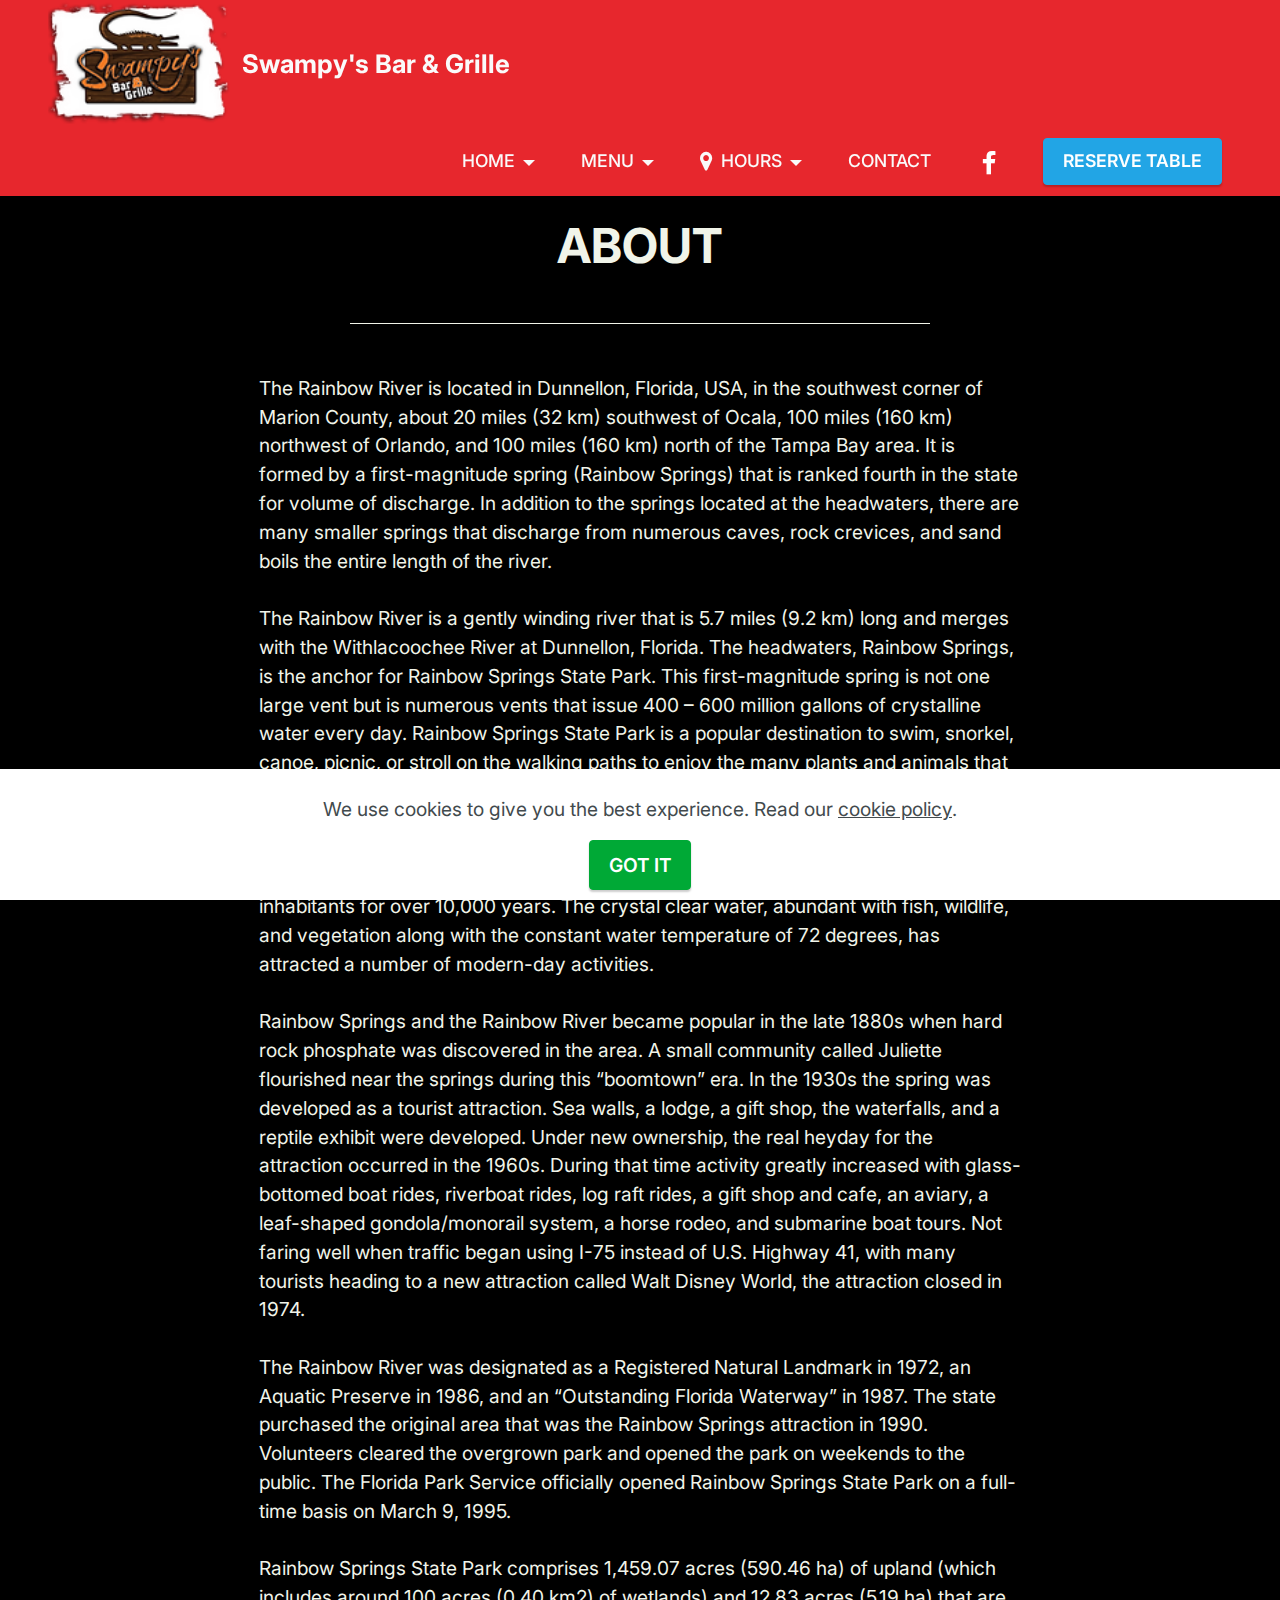
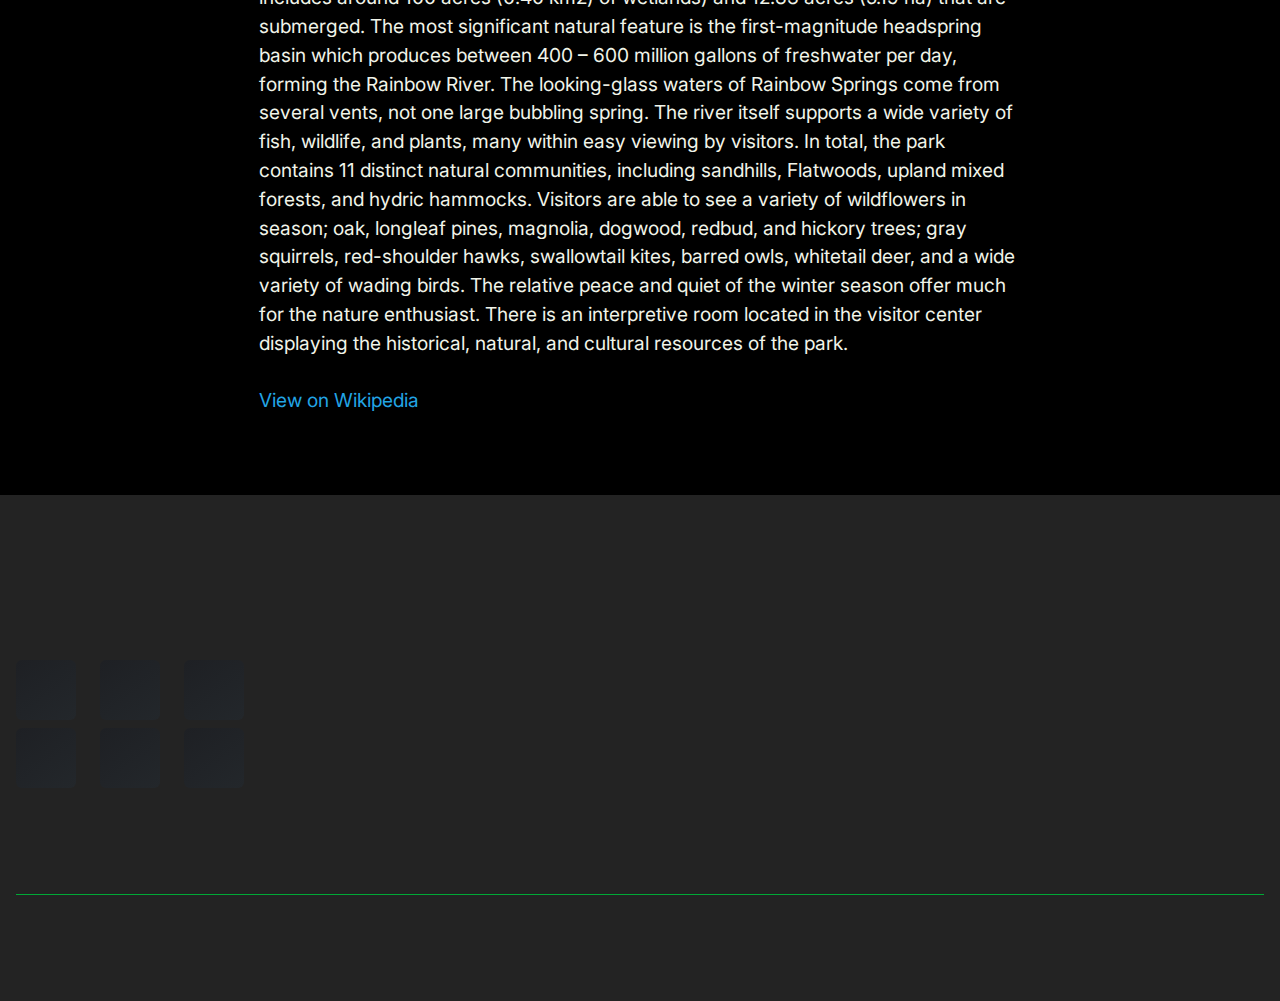
==== commit 5bc63fc6: "create github pages" ====
--- a/about.html
+++ b/about.html
@@ -46,14 +46,14 @@
 <link rel="apple-touch-icon" href="apple-touch-icon.png"></head>
 <body>
   
-  <section data-bs-version="5.1" class="menu menu3 cid-tPWcrQo0bN" once="menu" id="menu3-5k">
+  <section data-bs-version="5.1" class="menu menu3 cid-tPWFwKTQzl" once="menu" id="menu3-5p">
     
     <nav class="navbar navbar-dropdown navbar-fixed-top navbar-expand-lg">
         <div class="container-fluid">
             <div class="navbar-brand">
                 <span class="navbar-logo">
                     
-                        <a href="index.html#top"><img src="[data-uri]" alt="CutClicks-icon-white-official" style="height: 6rem;" loading="lazy" class="lazyload" data-src="assets/images/sw-logo-web-edited.webp"></a>
+                        <a href="index.html#top"><img src="[data-uri]" alt="CutClicks-icon-white-official" style="height: 8rem;" loading="lazy" class="lazyload" data-src="assets/images/sw-logo-web-edited.webp"></a>
                     
                 </span>
                 <span class="navbar-caption-wrap"><a class="navbar-caption text-white text-primary display-5" href="index.html#top">Swampy's Bar &amp; Grille</a></span>
--- a/assets/mobirise/css/mbr-additional.css
+++ b/assets/mobirise/css/mbr-additional.css
@@ -682,16 +682,16 @@
 a {
   transition: color 0.6s;
 }
-.cid-tPWcrQo0bN {
+.cid-tPWFwKTQzl {
   z-index: 1000;
   width: 100%;
   position: relative;
   min-height: 60px;
 }
-.cid-tPWcrQo0bN nav.navbar {
+.cid-tPWFwKTQzl nav.navbar {
   position: fixed;
 }
-.cid-tPWcrQo0bN .dropdown-item:before {
+.cid-tPWFwKTQzl .dropdown-item:before {
   font-family: Moririse2 !important;
   content: "\e966";
   display: inline-block;
@@ -708,121 +708,121 @@
   transform: scale(0, 1);
   transition: all 0.25s ease-in-out;
 }
-.cid-tPWcrQo0bN .dropdown-menu {
+.cid-tPWFwKTQzl .dropdown-menu {
   padding: 0;
   border-radius: 4px;
   box-shadow: 0 1px 3px 0 rgba(0, 0, 0, 0.1);
 }
-.cid-tPWcrQo0bN .dropdown-item {
+.cid-tPWFwKTQzl .dropdown-item {
   border-bottom: 1px solid #e6e6e6;
 }
-.cid-tPWcrQo0bN .dropdown-item:hover,
-.cid-tPWcrQo0bN .dropdown-item:focus {
+.cid-tPWFwKTQzl .dropdown-item:hover,
+.cid-tPWFwKTQzl .dropdown-item:focus {
   background: #22a5e5 !important;
   color: white !important;
 }
-.cid-tPWcrQo0bN .dropdown-item:first-child {
+.cid-tPWFwKTQzl .dropdown-item:first-child {
   border-top-left-radius: 4px;
   border-top-right-radius: 4px;
 }
-.cid-tPWcrQo0bN .dropdown-item:last-child {
+.cid-tPWFwKTQzl .dropdown-item:last-child {
   border-bottom: none;
   border-bottom-left-radius: 4px;
   border-bottom-right-radius: 4px;
 }
-.cid-tPWcrQo0bN .nav-dropdown .link {
+.cid-tPWFwKTQzl .nav-dropdown .link {
   padding: 0 0.3em !important;
   margin: 0.667em 1em !important;
 }
-.cid-tPWcrQo0bN .nav-dropdown .link.dropdown-toggle::after {
+.cid-tPWFwKTQzl .nav-dropdown .link.dropdown-toggle::after {
   margin-left: 0.5rem;
   margin-top: 0.2rem;
 }
-.cid-tPWcrQo0bN .nav-link {
+.cid-tPWFwKTQzl .nav-link {
   position: relative;
 }
-.cid-tPWcrQo0bN .container {
+.cid-tPWFwKTQzl .container {
   display: flex;
   margin: auto;
 }
-.cid-tPWcrQo0bN .iconfont-wrapper {
+.cid-tPWFwKTQzl .iconfont-wrapper {
   color: #fffa00 !important;
   font-size: 1.5rem;
   padding-right: 0.5rem;
 }
-.cid-tPWcrQo0bN .dropdown-menu,
-.cid-tPWcrQo0bN .navbar.opened {
+.cid-tPWFwKTQzl .dropdown-menu,
+.cid-tPWFwKTQzl .navbar.opened {
   background: #e7272d !important;
 }
-.cid-tPWcrQo0bN .nav-item:focus,
-.cid-tPWcrQo0bN .nav-link:focus {
+.cid-tPWFwKTQzl .nav-item:focus,
+.cid-tPWFwKTQzl .nav-link:focus {
   outline: none;
 }
-.cid-tPWcrQo0bN .dropdown .dropdown-menu .dropdown-item {
+.cid-tPWFwKTQzl .dropdown .dropdown-menu .dropdown-item {
   width: auto;
   transition: all 0.25s ease-in-out;
 }
-.cid-tPWcrQo0bN .dropdown .dropdown-menu .dropdown-item::after {
+.cid-tPWFwKTQzl .dropdown .dropdown-menu .dropdown-item::after {
   right: 0.5rem;
 }
-.cid-tPWcrQo0bN .dropdown .dropdown-menu .dropdown-item .mbr-iconfont {
+.cid-tPWFwKTQzl .dropdown .dropdown-menu .dropdown-item .mbr-iconfont {
   margin-right: 0.5rem;
   vertical-align: sub;
 }
-.cid-tPWcrQo0bN .dropdown .dropdown-menu .dropdown-item .mbr-iconfont:before {
+.cid-tPWFwKTQzl .dropdown .dropdown-menu .dropdown-item .mbr-iconfont:before {
   display: inline-block;
   transform: scale(1, 1);
   transition: all 0.25s ease-in-out;
 }
-.cid-tPWcrQo0bN .collapsed .dropdown-menu .dropdown-item:before {
+.cid-tPWFwKTQzl .collapsed .dropdown-menu .dropdown-item:before {
   display: none;
 }
-.cid-tPWcrQo0bN .collapsed .dropdown .dropdown-menu .dropdown-item {
+.cid-tPWFwKTQzl .collapsed .dropdown .dropdown-menu .dropdown-item {
   padding: 0.235em 1.5em 0.235em 1.5em !important;
   transition: none;
   margin: 0 !important;
 }
-.cid-tPWcrQo0bN .navbar {
+.cid-tPWFwKTQzl .navbar {
   min-height: 70px;
   transition: all 0.3s;
   border-bottom: 1px solid transparent;
   box-shadow: 0 1px 3px 0 rgba(0, 0, 0, 0.1);
   background: #e7272d;
 }
-.cid-tPWcrQo0bN .navbar.opened {
+.cid-tPWFwKTQzl .navbar.opened {
   transition: all 0.3s;
 }
-.cid-tPWcrQo0bN .navbar .dropdown-item {
+.cid-tPWFwKTQzl .navbar .dropdown-item {
   padding: 0.5rem 1.8rem;
 }
-.cid-tPWcrQo0bN .navbar .navbar-logo img {
+.cid-tPWFwKTQzl .navbar .navbar-logo img {
   width: auto;
 }
-.cid-tPWcrQo0bN .navbar .navbar-collapse {
+.cid-tPWFwKTQzl .navbar .navbar-collapse {
   justify-content: flex-end;
   z-index: 1;
 }
-.cid-tPWcrQo0bN .navbar.collapsed {
+.cid-tPWFwKTQzl .navbar.collapsed {
   justify-content: center;
 }
-.cid-tPWcrQo0bN .navbar.collapsed .nav-item .nav-link::before {
+.cid-tPWFwKTQzl .navbar.collapsed .nav-item .nav-link::before {
   display: none;
 }
-.cid-tPWcrQo0bN .navbar.collapsed.opened .dropdown-menu {
+.cid-tPWFwKTQzl .navbar.collapsed.opened .dropdown-menu {
   top: 0;
 }
 @media (min-width: 992px) {
-  .cid-tPWcrQo0bN .navbar.collapsed.opened:not(.navbar-short) .navbar-collapse {
-    max-height: calc(98.5vh - 6rem);
-  }
-}
-.cid-tPWcrQo0bN .navbar.collapsed .dropdown-menu .dropdown-submenu {
+  .cid-tPWFwKTQzl .navbar.collapsed.opened:not(.navbar-short) .navbar-collapse {
+    max-height: calc(98.5vh - 8rem);
+  }
+}
+.cid-tPWFwKTQzl .navbar.collapsed .dropdown-menu .dropdown-submenu {
   left: 0 !important;
 }
-.cid-tPWcrQo0bN .navbar.collapsed .dropdown-menu .dropdown-item:after {
+.cid-tPWFwKTQzl .navbar.collapsed .dropdown-menu .dropdown-item:after {
   right: auto;
 }
-.cid-tPWcrQo0bN .navbar.collapsed .dropdown-menu .dropdown-toggle[data-toggle="dropdown-submenu"]:after {
+.cid-tPWFwKTQzl .navbar.collapsed .dropdown-menu .dropdown-toggle[data-toggle="dropdown-submenu"]:after {
   margin-left: 0.5rem;
   margin-top: 0.2rem;
   border-top: 0.35em solid;
@@ -831,33 +831,33 @@
   border-bottom: 0;
   top: 41%;
 }
-.cid-tPWcrQo0bN .navbar.collapsed ul.navbar-nav li {
+.cid-tPWFwKTQzl .navbar.collapsed ul.navbar-nav li {
   margin: auto;
 }
-.cid-tPWcrQo0bN .navbar.collapsed .dropdown-menu .dropdown-item {
+.cid-tPWFwKTQzl .navbar.collapsed .dropdown-menu .dropdown-item {
   padding: 0.25rem 1.5rem;
   text-align: center;
 }
-.cid-tPWcrQo0bN .navbar.collapsed .icons-menu {
+.cid-tPWFwKTQzl .navbar.collapsed .icons-menu {
   padding-left: 0;
   padding-right: 0;
   padding-top: 0.5rem;
   padding-bottom: 0.5rem;
 }
 @media (max-width: 991px) {
-  .cid-tPWcrQo0bN .navbar .nav-item .nav-link::before {
+  .cid-tPWFwKTQzl .navbar .nav-item .nav-link::before {
     display: none;
   }
-  .cid-tPWcrQo0bN .navbar.opened .dropdown-menu {
+  .cid-tPWFwKTQzl .navbar.opened .dropdown-menu {
     top: 0;
   }
-  .cid-tPWcrQo0bN .navbar .dropdown-menu .dropdown-submenu {
+  .cid-tPWFwKTQzl .navbar .dropdown-menu .dropdown-submenu {
     left: 0 !important;
   }
-  .cid-tPWcrQo0bN .navbar .dropdown-menu .dropdown-item:after {
+  .cid-tPWFwKTQzl .navbar .dropdown-menu .dropdown-item:after {
     right: auto;
   }
-  .cid-tPWcrQo0bN .navbar .dropdown-menu .dropdown-toggle[data-toggle="dropdown-submenu"]:after {
+  .cid-tPWFwKTQzl .navbar .dropdown-menu .dropdown-toggle[data-toggle="dropdown-submenu"]:after {
     margin-left: 0.5rem;
     margin-top: 0.2rem;
     border-top: 0.35em solid;
@@ -866,42 +866,42 @@
     border-bottom: 0;
     top: 40%;
   }
-  .cid-tPWcrQo0bN .navbar .navbar-logo img {
+  .cid-tPWFwKTQzl .navbar .navbar-logo img {
     height: 3rem !important;
   }
-  .cid-tPWcrQo0bN .navbar ul.navbar-nav li {
+  .cid-tPWFwKTQzl .navbar ul.navbar-nav li {
     margin: auto;
   }
-  .cid-tPWcrQo0bN .navbar .dropdown-menu .dropdown-item {
+  .cid-tPWFwKTQzl .navbar .dropdown-menu .dropdown-item {
     padding: 0.25rem 1.5rem !important;
     text-align: center;
   }
-  .cid-tPWcrQo0bN .navbar .navbar-brand {
+  .cid-tPWFwKTQzl .navbar .navbar-brand {
     flex-shrink: initial;
     flex-basis: auto;
     word-break: break-word;
     padding-right: 2rem;
   }
-  .cid-tPWcrQo0bN .navbar .navbar-toggler {
+  .cid-tPWFwKTQzl .navbar .navbar-toggler {
     flex-basis: auto;
   }
-  .cid-tPWcrQo0bN .navbar .icons-menu {
+  .cid-tPWFwKTQzl .navbar .icons-menu {
     padding-left: 0;
     padding-top: 0.5rem;
     padding-bottom: 0.5rem;
   }
 }
-.cid-tPWcrQo0bN .navbar.navbar-short {
+.cid-tPWFwKTQzl .navbar.navbar-short {
   min-height: 60px;
 }
-.cid-tPWcrQo0bN .navbar.navbar-short .navbar-logo img {
+.cid-tPWFwKTQzl .navbar.navbar-short .navbar-logo img {
   height: 2.5rem !important;
 }
-.cid-tPWcrQo0bN .navbar.navbar-short .navbar-brand {
+.cid-tPWFwKTQzl .navbar.navbar-short .navbar-brand {
   min-height: 60px;
   padding: 0;
 }
-.cid-tPWcrQo0bN .navbar-brand {
+.cid-tPWFwKTQzl .navbar-brand {
   min-height: 70px;
   flex-shrink: 0;
   align-items: center;
@@ -911,44 +911,44 @@
   word-break: break-word;
   z-index: 1;
 }
-.cid-tPWcrQo0bN .navbar-brand .navbar-caption {
+.cid-tPWFwKTQzl .navbar-brand .navbar-caption {
   line-height: inherit !important;
 }
-.cid-tPWcrQo0bN .navbar-brand .navbar-logo a {
+.cid-tPWFwKTQzl .navbar-brand .navbar-logo a {
   outline: none;
 }
-.cid-tPWcrQo0bN .dropdown-item.active,
-.cid-tPWcrQo0bN .dropdown-item:active {
+.cid-tPWFwKTQzl .dropdown-item.active,
+.cid-tPWFwKTQzl .dropdown-item:active {
   background-color: transparent;
 }
-.cid-tPWcrQo0bN .navbar-expand-lg .navbar-nav .nav-link {
+.cid-tPWFwKTQzl .navbar-expand-lg .navbar-nav .nav-link {
   padding: 0;
 }
-.cid-tPWcrQo0bN .nav-dropdown .link.dropdown-toggle {
+.cid-tPWFwKTQzl .nav-dropdown .link.dropdown-toggle {
   margin-right: 1.667em;
 }
-.cid-tPWcrQo0bN .nav-dropdown .link.dropdown-toggle[aria-expanded="true"] {
+.cid-tPWFwKTQzl .nav-dropdown .link.dropdown-toggle[aria-expanded="true"] {
   margin-right: 0;
   padding: 0.667em 1.667em;
 }
-.cid-tPWcrQo0bN .navbar.navbar-expand-lg .dropdown .dropdown-menu {
+.cid-tPWFwKTQzl .navbar.navbar-expand-lg .dropdown .dropdown-menu {
   background: #e7272d;
 }
-.cid-tPWcrQo0bN .navbar.navbar-expand-lg .dropdown .dropdown-menu .dropdown-submenu {
+.cid-tPWFwKTQzl .navbar.navbar-expand-lg .dropdown .dropdown-menu .dropdown-submenu {
   margin: 0;
   left: 100%;
 }
-.cid-tPWcrQo0bN .navbar .dropdown.open > .dropdown-menu {
+.cid-tPWFwKTQzl .navbar .dropdown.open > .dropdown-menu {
   display: block;
 }
-.cid-tPWcrQo0bN ul.navbar-nav {
+.cid-tPWFwKTQzl ul.navbar-nav {
   flex-wrap: wrap;
 }
-.cid-tPWcrQo0bN .navbar-buttons {
+.cid-tPWFwKTQzl .navbar-buttons {
   text-align: center;
   min-width: 170px;
 }
-.cid-tPWcrQo0bN button.navbar-toggler {
+.cid-tPWFwKTQzl button.navbar-toggler {
   outline: none;
   width: 31px;
   height: 20px;
@@ -957,7 +957,7 @@
   position: relative;
   align-self: center;
 }
-.cid-tPWcrQo0bN button.navbar-toggler .hamburger span {
+.cid-tPWFwKTQzl button.navbar-toggler .hamburger span {
   position: absolute;
   right: 0;
   width: 30px;
@@ -965,54 +965,54 @@
   border-right: 5px;
   background-color: #ffffff;
 }
-.cid-tPWcrQo0bN button.navbar-toggler .hamburger span:nth-child(1) {
+.cid-tPWFwKTQzl button.navbar-toggler .hamburger span:nth-child(1) {
   top: 0;
   transition: all 0.2s;
 }
-.cid-tPWcrQo0bN button.navbar-toggler .hamburger span:nth-child(2) {
+.cid-tPWFwKTQzl button.navbar-toggler .hamburger span:nth-child(2) {
   top: 8px;
   transition: all 0.15s;
 }
-.cid-tPWcrQo0bN button.navbar-toggler .hamburger span:nth-child(3) {
+.cid-tPWFwKTQzl button.navbar-toggler .hamburger span:nth-child(3) {
   top: 8px;
   transition: all 0.15s;
 }
-.cid-tPWcrQo0bN button.navbar-toggler .hamburger span:nth-child(4) {
+.cid-tPWFwKTQzl button.navbar-toggler .hamburger span:nth-child(4) {
   top: 16px;
   transition: all 0.2s;
 }
-.cid-tPWcrQo0bN nav.opened .hamburger span:nth-child(1) {
+.cid-tPWFwKTQzl nav.opened .hamburger span:nth-child(1) {
   top: 8px;
   width: 0;
   opacity: 0;
   right: 50%;
   transition: all 0.2s;
 }
-.cid-tPWcrQo0bN nav.opened .hamburger span:nth-child(2) {
+.cid-tPWFwKTQzl nav.opened .hamburger span:nth-child(2) {
   transform: rotate(45deg);
   transition: all 0.25s;
 }
-.cid-tPWcrQo0bN nav.opened .hamburger span:nth-child(3) {
+.cid-tPWFwKTQzl nav.opened .hamburger span:nth-child(3) {
   transform: rotate(-45deg);
   transition: all 0.25s;
 }
-.cid-tPWcrQo0bN nav.opened .hamburger span:nth-child(4) {
+.cid-tPWFwKTQzl nav.opened .hamburger span:nth-child(4) {
   top: 8px;
   width: 0;
   opacity: 0;
   right: 50%;
   transition: all 0.2s;
 }
-.cid-tPWcrQo0bN .navbar-dropdown {
+.cid-tPWFwKTQzl .navbar-dropdown {
   padding: 0 1rem;
   position: fixed;
 }
-.cid-tPWcrQo0bN a.nav-link {
+.cid-tPWFwKTQzl a.nav-link {
   display: flex;
   align-items: center;
   justify-content: center;
 }
-.cid-tPWcrQo0bN .icons-menu {
+.cid-tPWFwKTQzl .icons-menu {
   flex-wrap: nowrap;
   display: flex;
   justify-content: center;
@@ -1022,20 +1022,20 @@
   text-align: center;
 }
 @media screen and (-ms-high-contrast: active), (-ms-high-contrast: none) {
-  .cid-tPWcrQo0bN .navbar {
+  .cid-tPWFwKTQzl .navbar {
     height: 70px;
   }
-  .cid-tPWcrQo0bN .navbar.opened {
+  .cid-tPWFwKTQzl .navbar.opened {
     height: auto;
   }
-  .cid-tPWcrQo0bN .nav-item .nav-link:hover::before {
+  .cid-tPWFwKTQzl .nav-item .nav-link:hover::before {
     width: 175%;
     max-width: calc(100% + 2rem);
     left: -1rem;
   }
 }
 .cid-tIAplrwsK8 {
-  padding-top: 105px;
+  padding-top: 120px;
   padding-bottom: 105px;
   background-color: #e7272d;
 }
@@ -3544,16 +3544,16 @@
   color: #C4CFDE;
   padding: 40px 0;
 }
-.cid-tPWcrQo0bN {
+.cid-tPWFwKTQzl {
   z-index: 1000;
   width: 100%;
   position: relative;
   min-height: 60px;
 }
-.cid-tPWcrQo0bN nav.navbar {
+.cid-tPWFwKTQzl nav.navbar {
   position: fixed;
 }
-.cid-tPWcrQo0bN .dropdown-item:before {
+.cid-tPWFwKTQzl .dropdown-item:before {
   font-family: Moririse2 !important;
   content: "\e966";
   display: inline-block;
@@ -3570,121 +3570,121 @@
   transform: scale(0, 1);
   transition: all 0.25s ease-in-out;
 }
-.cid-tPWcrQo0bN .dropdown-menu {
+.cid-tPWFwKTQzl .dropdown-menu {
   padding: 0;
   border-radius: 4px;
   box-shadow: 0 1px 3px 0 rgba(0, 0, 0, 0.1);
 }
-.cid-tPWcrQo0bN .dropdown-item {
+.cid-tPWFwKTQzl .dropdown-item {
   border-bottom: 1px solid #e6e6e6;
 }
-.cid-tPWcrQo0bN .dropdown-item:hover,
-.cid-tPWcrQo0bN .dropdown-item:focus {
+.cid-tPWFwKTQzl .dropdown-item:hover,
+.cid-tPWFwKTQzl .dropdown-item:focus {
   background: #22a5e5 !important;
   color: white !important;
 }
-.cid-tPWcrQo0bN .dropdown-item:first-child {
+.cid-tPWFwKTQzl .dropdown-item:first-child {
   border-top-left-radius: 4px;
   border-top-right-radius: 4px;
 }
-.cid-tPWcrQo0bN .dropdown-item:last-child {
+.cid-tPWFwKTQzl .dropdown-item:last-child {
   border-bottom: none;
   border-bottom-left-radius: 4px;
   border-bottom-right-radius: 4px;
 }
-.cid-tPWcrQo0bN .nav-dropdown .link {
+.cid-tPWFwKTQzl .nav-dropdown .link {
   padding: 0 0.3em !important;
   margin: 0.667em 1em !important;
 }
-.cid-tPWcrQo0bN .nav-dropdown .link.dropdown-toggle::after {
+.cid-tPWFwKTQzl .nav-dropdown .link.dropdown-toggle::after {
   margin-left: 0.5rem;
   margin-top: 0.2rem;
 }
-.cid-tPWcrQo0bN .nav-link {
+.cid-tPWFwKTQzl .nav-link {
   position: relative;
 }
-.cid-tPWcrQo0bN .container {
+.cid-tPWFwKTQzl .container {
   display: flex;
   margin: auto;
 }
-.cid-tPWcrQo0bN .iconfont-wrapper {
+.cid-tPWFwKTQzl .iconfont-wrapper {
   color: #fffa00 !important;
   font-size: 1.5rem;
   padding-right: 0.5rem;
 }
-.cid-tPWcrQo0bN .dropdown-menu,
-.cid-tPWcrQo0bN .navbar.opened {
+.cid-tPWFwKTQzl .dropdown-menu,
+.cid-tPWFwKTQzl .navbar.opened {
   background: #e7272d !important;
 }
-.cid-tPWcrQo0bN .nav-item:focus,
-.cid-tPWcrQo0bN .nav-link:focus {
+.cid-tPWFwKTQzl .nav-item:focus,
+.cid-tPWFwKTQzl .nav-link:focus {
   outline: none;
 }
-.cid-tPWcrQo0bN .dropdown .dropdown-menu .dropdown-item {
+.cid-tPWFwKTQzl .dropdown .dropdown-menu .dropdown-item {
   width: auto;
   transition: all 0.25s ease-in-out;
 }
-.cid-tPWcrQo0bN .dropdown .dropdown-menu .dropdown-item::after {
+.cid-tPWFwKTQzl .dropdown .dropdown-menu .dropdown-item::after {
   right: 0.5rem;
 }
-.cid-tPWcrQo0bN .dropdown .dropdown-menu .dropdown-item .mbr-iconfont {
+.cid-tPWFwKTQzl .dropdown .dropdown-menu .dropdown-item .mbr-iconfont {
   margin-right: 0.5rem;
   vertical-align: sub;
 }
-.cid-tPWcrQo0bN .dropdown .dropdown-menu .dropdown-item .mbr-iconfont:before {
+.cid-tPWFwKTQzl .dropdown .dropdown-menu .dropdown-item .mbr-iconfont:before {
   display: inline-block;
   transform: scale(1, 1);
   transition: all 0.25s ease-in-out;
 }
-.cid-tPWcrQo0bN .collapsed .dropdown-menu .dropdown-item:before {
+.cid-tPWFwKTQzl .collapsed .dropdown-menu .dropdown-item:before {
   display: none;
 }
-.cid-tPWcrQo0bN .collapsed .dropdown .dropdown-menu .dropdown-item {
+.cid-tPWFwKTQzl .collapsed .dropdown .dropdown-menu .dropdown-item {
   padding: 0.235em 1.5em 0.235em 1.5em !important;
   transition: none;
   margin: 0 !important;
 }
-.cid-tPWcrQo0bN .navbar {
+.cid-tPWFwKTQzl .navbar {
   min-height: 70px;
   transition: all 0.3s;
   border-bottom: 1px solid transparent;
   box-shadow: 0 1px 3px 0 rgba(0, 0, 0, 0.1);
   background: #e7272d;
 }
-.cid-tPWcrQo0bN .navbar.opened {
+.cid-tPWFwKTQzl .navbar.opened {
   transition: all 0.3s;
 }
-.cid-tPWcrQo0bN .navbar .dropdown-item {
+.cid-tPWFwKTQzl .navbar .dropdown-item {
   padding: 0.5rem 1.8rem;
 }
-.cid-tPWcrQo0bN .navbar .navbar-logo img {
+.cid-tPWFwKTQzl .navbar .navbar-logo img {
   width: auto;
 }
-.cid-tPWcrQo0bN .navbar .navbar-collapse {
+.cid-tPWFwKTQzl .navbar .navbar-collapse {
   justify-content: flex-end;
   z-index: 1;
 }
-.cid-tPWcrQo0bN .navbar.collapsed {
+.cid-tPWFwKTQzl .navbar.collapsed {
   justify-content: center;
 }
-.cid-tPWcrQo0bN .navbar.collapsed .nav-item .nav-link::before {
+.cid-tPWFwKTQzl .navbar.collapsed .nav-item .nav-link::before {
   display: none;
 }
-.cid-tPWcrQo0bN .navbar.collapsed.opened .dropdown-menu {
+.cid-tPWFwKTQzl .navbar.collapsed.opened .dropdown-menu {
   top: 0;
 }
 @media (min-width: 992px) {
-  .cid-tPWcrQo0bN .navbar.collapsed.opened:not(.navbar-short) .navbar-collapse {
-    max-height: calc(98.5vh - 6rem);
-  }
-}
-.cid-tPWcrQo0bN .navbar.collapsed .dropdown-menu .dropdown-submenu {
+  .cid-tPWFwKTQzl .navbar.collapsed.opened:not(.navbar-short) .navbar-collapse {
+    max-height: calc(98.5vh - 8rem);
+  }
+}
+.cid-tPWFwKTQzl .navbar.collapsed .dropdown-menu .dropdown-submenu {
   left: 0 !important;
 }
-.cid-tPWcrQo0bN .navbar.collapsed .dropdown-menu .dropdown-item:after {
+.cid-tPWFwKTQzl .navbar.collapsed .dropdown-menu .dropdown-item:after {
   right: auto;
 }
-.cid-tPWcrQo0bN .navbar.collapsed .dropdown-menu .dropdown-toggle[data-toggle="dropdown-submenu"]:after {
+.cid-tPWFwKTQzl .navbar.collapsed .dropdown-menu .dropdown-toggle[data-toggle="dropdown-submenu"]:after {
   margin-left: 0.5rem;
   margin-top: 0.2rem;
   border-top: 0.35em solid;
@@ -3693,33 +3693,33 @@
   border-bottom: 0;
   top: 41%;
 }
-.cid-tPWcrQo0bN .navbar.collapsed ul.navbar-nav li {
+.cid-tPWFwKTQzl .navbar.collapsed ul.navbar-nav li {
   margin: auto;
 }
-.cid-tPWcrQo0bN .navbar.collapsed .dropdown-menu .dropdown-item {
+.cid-tPWFwKTQzl .navbar.collapsed .dropdown-menu .dropdown-item {
   padding: 0.25rem 1.5rem;
   text-align: center;
 }
-.cid-tPWcrQo0bN .navbar.collapsed .icons-menu {
+.cid-tPWFwKTQzl .navbar.collapsed .icons-menu {
   padding-left: 0;
   padding-right: 0;
   padding-top: 0.5rem;
   padding-bottom: 0.5rem;
 }
 @media (max-width: 991px) {
-  .cid-tPWcrQo0bN .navbar .nav-item .nav-link::before {
+  .cid-tPWFwKTQzl .navbar .nav-item .nav-link::before {
     display: none;
   }
-  .cid-tPWcrQo0bN .navbar.opened .dropdown-menu {
+  .cid-tPWFwKTQzl .navbar.opened .dropdown-menu {
     top: 0;
   }
-  .cid-tPWcrQo0bN .navbar .dropdown-menu .dropdown-submenu {
+  .cid-tPWFwKTQzl .navbar .dropdown-menu .dropdown-submenu {
     left: 0 !important;
   }
-  .cid-tPWcrQo0bN .navbar .dropdown-menu .dropdown-item:after {
+  .cid-tPWFwKTQzl .navbar .dropdown-menu .dropdown-item:after {
     right: auto;
   }
-  .cid-tPWcrQo0bN .navbar .dropdown-menu .dropdown-toggle[data-toggle="dropdown-submenu"]:after {
+  .cid-tPWFwKTQzl .navbar .dropdown-menu .dropdown-toggle[data-toggle="dropdown-submenu"]:after {
     margin-left: 0.5rem;
     margin-top: 0.2rem;
     border-top: 0.35em solid;
@@ -3728,42 +3728,42 @@
     border-bottom: 0;
     top: 40%;
   }
-  .cid-tPWcrQo0bN .navbar .navbar-logo img {
+  .cid-tPWFwKTQzl .navbar .navbar-logo img {
     height: 3rem !important;
   }
-  .cid-tPWcrQo0bN .navbar ul.navbar-nav li {
+  .cid-tPWFwKTQzl .navbar ul.navbar-nav li {
     margin: auto;
   }
-  .cid-tPWcrQo0bN .navbar .dropdown-menu .dropdown-item {
+  .cid-tPWFwKTQzl .navbar .dropdown-menu .dropdown-item {
     padding: 0.25rem 1.5rem !important;
     text-align: center;
   }
-  .cid-tPWcrQo0bN .navbar .navbar-brand {
+  .cid-tPWFwKTQzl .navbar .navbar-brand {
     flex-shrink: initial;
     flex-basis: auto;
     word-break: break-word;
     padding-right: 2rem;
   }
-  .cid-tPWcrQo0bN .navbar .navbar-toggler {
+  .cid-tPWFwKTQzl .navbar .navbar-toggler {
     flex-basis: auto;
   }
-  .cid-tPWcrQo0bN .navbar .icons-menu {
+  .cid-tPWFwKTQzl .navbar .icons-menu {
     padding-left: 0;
     padding-top: 0.5rem;
     padding-bottom: 0.5rem;
   }
 }
-.cid-tPWcrQo0bN .navbar.navbar-short {
+.cid-tPWFwKTQzl .navbar.navbar-short {
   min-height: 60px;
 }
-.cid-tPWcrQo0bN .navbar.navbar-short .navbar-logo img {
+.cid-tPWFwKTQzl .navbar.navbar-short .navbar-logo img {
   height: 2.5rem !important;
 }
-.cid-tPWcrQo0bN .navbar.navbar-short .navbar-brand {
+.cid-tPWFwKTQzl .navbar.navbar-short .navbar-brand {
   min-height: 60px;
   padding: 0;
 }
-.cid-tPWcrQo0bN .navbar-brand {
+.cid-tPWFwKTQzl .navbar-brand {
   min-height: 70px;
   flex-shrink: 0;
   align-items: center;
@@ -3773,44 +3773,44 @@
   word-break: break-word;
   z-index: 1;
 }
-.cid-tPWcrQo0bN .navbar-brand .navbar-caption {
+.cid-tPWFwKTQzl .navbar-brand .navbar-caption {
   line-height: inherit !important;
 }
-.cid-tPWcrQo0bN .navbar-brand .navbar-logo a {
+.cid-tPWFwKTQzl .navbar-brand .navbar-logo a {
   outline: none;
 }
-.cid-tPWcrQo0bN .dropdown-item.active,
-.cid-tPWcrQo0bN .dropdown-item:active {
+.cid-tPWFwKTQzl .dropdown-item.active,
+.cid-tPWFwKTQzl .dropdown-item:active {
   background-color: transparent;
 }
-.cid-tPWcrQo0bN .navbar-expand-lg .navbar-nav .nav-link {
+.cid-tPWFwKTQzl .navbar-expand-lg .navbar-nav .nav-link {
   padding: 0;
 }
-.cid-tPWcrQo0bN .nav-dropdown .link.dropdown-toggle {
+.cid-tPWFwKTQzl .nav-dropdown .link.dropdown-toggle {
   margin-right: 1.667em;
 }
-.cid-tPWcrQo0bN .nav-dropdown .link.dropdown-toggle[aria-expanded="true"] {
+.cid-tPWFwKTQzl .nav-dropdown .link.dropdown-toggle[aria-expanded="true"] {
   margin-right: 0;
   padding: 0.667em 1.667em;
 }
-.cid-tPWcrQo0bN .navbar.navbar-expand-lg .dropdown .dropdown-menu {
+.cid-tPWFwKTQzl .navbar.navbar-expand-lg .dropdown .dropdown-menu {
   background: #e7272d;
 }
-.cid-tPWcrQo0bN .navbar.navbar-expand-lg .dropdown .dropdown-menu .dropdown-submenu {
+.cid-tPWFwKTQzl .navbar.navbar-expand-lg .dropdown .dropdown-menu .dropdown-submenu {
   margin: 0;
   left: 100%;
 }
-.cid-tPWcrQo0bN .navbar .dropdown.open > .dropdown-menu {
+.cid-tPWFwKTQzl .navbar .dropdown.open > .dropdown-menu {
   display: block;
 }
-.cid-tPWcrQo0bN ul.navbar-nav {
+.cid-tPWFwKTQzl ul.navbar-nav {
   flex-wrap: wrap;
 }
-.cid-tPWcrQo0bN .navbar-buttons {
+.cid-tPWFwKTQzl .navbar-buttons {
   text-align: center;
   min-width: 170px;
 }
-.cid-tPWcrQo0bN button.navbar-toggler {
+.cid-tPWFwKTQzl button.navbar-toggler {
   outline: none;
   width: 31px;
   height: 20px;
@@ -3819,7 +3819,7 @@
   position: relative;
   align-self: center;
 }
-.cid-tPWcrQo0bN button.navbar-toggler .hamburger span {
+.cid-tPWFwKTQzl button.navbar-toggler .hamburger span {
   position: absolute;
   right: 0;
   width: 30px;
@@ -3827,54 +3827,54 @@
   border-right: 5px;
   background-color: #ffffff;
 }
-.cid-tPWcrQo0bN button.navbar-toggler .hamburger span:nth-child(1) {
+.cid-tPWFwKTQzl button.navbar-toggler .hamburger span:nth-child(1) {
   top: 0;
   transition: all 0.2s;
 }
-.cid-tPWcrQo0bN button.navbar-toggler .hamburger span:nth-child(2) {
+.cid-tPWFwKTQzl button.navbar-toggler .hamburger span:nth-child(2) {
   top: 8px;
   transition: all 0.15s;
 }
-.cid-tPWcrQo0bN button.navbar-toggler .hamburger span:nth-child(3) {
+.cid-tPWFwKTQzl button.navbar-toggler .hamburger span:nth-child(3) {
   top: 8px;
   transition: all 0.15s;
 }
-.cid-tPWcrQo0bN button.navbar-toggler .hamburger span:nth-child(4) {
+.cid-tPWFwKTQzl button.navbar-toggler .hamburger span:nth-child(4) {
   top: 16px;
   transition: all 0.2s;
 }
-.cid-tPWcrQo0bN nav.opened .hamburger span:nth-child(1) {
+.cid-tPWFwKTQzl nav.opened .hamburger span:nth-child(1) {
   top: 8px;
   width: 0;
   opacity: 0;
   right: 50%;
   transition: all 0.2s;
 }
-.cid-tPWcrQo0bN nav.opened .hamburger span:nth-child(2) {
+.cid-tPWFwKTQzl nav.opened .hamburger span:nth-child(2) {
   transform: rotate(45deg);
   transition: all 0.25s;
 }
-.cid-tPWcrQo0bN nav.opened .hamburger span:nth-child(3) {
+.cid-tPWFwKTQzl nav.opened .hamburger span:nth-child(3) {
   transform: rotate(-45deg);
   transition: all 0.25s;
 }
-.cid-tPWcrQo0bN nav.opened .hamburger span:nth-child(4) {
+.cid-tPWFwKTQzl nav.opened .hamburger span:nth-child(4) {
   top: 8px;
   width: 0;
   opacity: 0;
   right: 50%;
   transition: all 0.2s;
 }
-.cid-tPWcrQo0bN .navbar-dropdown {
+.cid-tPWFwKTQzl .navbar-dropdown {
   padding: 0 1rem;
   position: fixed;
 }
-.cid-tPWcrQo0bN a.nav-link {
+.cid-tPWFwKTQzl a.nav-link {
   display: flex;
   align-items: center;
   justify-content: center;
 }
-.cid-tPWcrQo0bN .icons-menu {
+.cid-tPWFwKTQzl .icons-menu {
   flex-wrap: nowrap;
   display: flex;
   justify-content: center;
@@ -3884,13 +3884,13 @@
   text-align: center;
 }
 @media screen and (-ms-high-contrast: active), (-ms-high-contrast: none) {
-  .cid-tPWcrQo0bN .navbar {
+  .cid-tPWFwKTQzl .navbar {
     height: 70px;
   }
-  .cid-tPWcrQo0bN .navbar.opened {
+  .cid-tPWFwKTQzl .navbar.opened {
     height: auto;
   }
-  .cid-tPWcrQo0bN .nav-item .nav-link:hover::before {
+  .cid-tPWFwKTQzl .nav-item .nav-link:hover::before {
     width: 175%;
     max-width: calc(100% + 2rem);
     left: -1rem;
@@ -4178,16 +4178,16 @@
   color: #C4CFDE;
   padding: 40px 0;
 }
-.cid-tPWcrQo0bN {
+.cid-tPWFwKTQzl {
   z-index: 1000;
   width: 100%;
   position: relative;
   min-height: 60px;
 }
-.cid-tPWcrQo0bN nav.navbar {
+.cid-tPWFwKTQzl nav.navbar {
   position: fixed;
 }
-.cid-tPWcrQo0bN .dropdown-item:before {
+.cid-tPWFwKTQzl .dropdown-item:before {
   font-family: Moririse2 !important;
   content: "\e966";
   display: inline-block;
@@ -4204,121 +4204,121 @@
   transform: scale(0, 1);
   transition: all 0.25s ease-in-out;
 }
-.cid-tPWcrQo0bN .dropdown-menu {
+.cid-tPWFwKTQzl .dropdown-menu {
   padding: 0;
   border-radius: 4px;
   box-shadow: 0 1px 3px 0 rgba(0, 0, 0, 0.1);
 }
-.cid-tPWcrQo0bN .dropdown-item {
+.cid-tPWFwKTQzl .dropdown-item {
   border-bottom: 1px solid #e6e6e6;
 }
-.cid-tPWcrQo0bN .dropdown-item:hover,
-.cid-tPWcrQo0bN .dropdown-item:focus {
+.cid-tPWFwKTQzl .dropdown-item:hover,
+.cid-tPWFwKTQzl .dropdown-item:focus {
   background: #22a5e5 !important;
   color: white !important;
 }
-.cid-tPWcrQo0bN .dropdown-item:first-child {
+.cid-tPWFwKTQzl .dropdown-item:first-child {
   border-top-left-radius: 4px;
   border-top-right-radius: 4px;
 }
-.cid-tPWcrQo0bN .dropdown-item:last-child {
+.cid-tPWFwKTQzl .dropdown-item:last-child {
   border-bottom: none;
   border-bottom-left-radius: 4px;
   border-bottom-right-radius: 4px;
 }
-.cid-tPWcrQo0bN .nav-dropdown .link {
+.cid-tPWFwKTQzl .nav-dropdown .link {
   padding: 0 0.3em !important;
   margin: 0.667em 1em !important;
 }
-.cid-tPWcrQo0bN .nav-dropdown .link.dropdown-toggle::after {
+.cid-tPWFwKTQzl .nav-dropdown .link.dropdown-toggle::after {
   margin-left: 0.5rem;
   margin-top: 0.2rem;
 }
-.cid-tPWcrQo0bN .nav-link {
+.cid-tPWFwKTQzl .nav-link {
   position: relative;
 }
-.cid-tPWcrQo0bN .container {
+.cid-tPWFwKTQzl .container {
   display: flex;
   margin: auto;
 }
-.cid-tPWcrQo0bN .iconfont-wrapper {
+.cid-tPWFwKTQzl .iconfont-wrapper {
   color: #fffa00 !important;
   font-size: 1.5rem;
   padding-right: 0.5rem;
 }
-.cid-tPWcrQo0bN .dropdown-menu,
-.cid-tPWcrQo0bN .navbar.opened {
+.cid-tPWFwKTQzl .dropdown-menu,
+.cid-tPWFwKTQzl .navbar.opened {
   background: #e7272d !important;
 }
-.cid-tPWcrQo0bN .nav-item:focus,
-.cid-tPWcrQo0bN .nav-link:focus {
+.cid-tPWFwKTQzl .nav-item:focus,
+.cid-tPWFwKTQzl .nav-link:focus {
   outline: none;
 }
-.cid-tPWcrQo0bN .dropdown .dropdown-menu .dropdown-item {
+.cid-tPWFwKTQzl .dropdown .dropdown-menu .dropdown-item {
   width: auto;
   transition: all 0.25s ease-in-out;
 }
-.cid-tPWcrQo0bN .dropdown .dropdown-menu .dropdown-item::after {
+.cid-tPWFwKTQzl .dropdown .dropdown-menu .dropdown-item::after {
   right: 0.5rem;
 }
-.cid-tPWcrQo0bN .dropdown .dropdown-menu .dropdown-item .mbr-iconfont {
+.cid-tPWFwKTQzl .dropdown .dropdown-menu .dropdown-item .mbr-iconfont {
   margin-right: 0.5rem;
   vertical-align: sub;
 }
-.cid-tPWcrQo0bN .dropdown .dropdown-menu .dropdown-item .mbr-iconfont:before {
+.cid-tPWFwKTQzl .dropdown .dropdown-menu .dropdown-item .mbr-iconfont:before {
   display: inline-block;
   transform: scale(1, 1);
   transition: all 0.25s ease-in-out;
 }
-.cid-tPWcrQo0bN .collapsed .dropdown-menu .dropdown-item:before {
+.cid-tPWFwKTQzl .collapsed .dropdown-menu .dropdown-item:before {
   display: none;
 }
-.cid-tPWcrQo0bN .collapsed .dropdown .dropdown-menu .dropdown-item {
+.cid-tPWFwKTQzl .collapsed .dropdown .dropdown-menu .dropdown-item {
   padding: 0.235em 1.5em 0.235em 1.5em !important;
   transition: none;
   margin: 0 !important;
 }
-.cid-tPWcrQo0bN .navbar {
+.cid-tPWFwKTQzl .navbar {
   min-height: 70px;
   transition: all 0.3s;
   border-bottom: 1px solid transparent;
   box-shadow: 0 1px 3px 0 rgba(0, 0, 0, 0.1);
   background: #e7272d;
 }
-.cid-tPWcrQo0bN .navbar.opened {
+.cid-tPWFwKTQzl .navbar.opened {
   transition: all 0.3s;
 }
-.cid-tPWcrQo0bN .navbar .dropdown-item {
+.cid-tPWFwKTQzl .navbar .dropdown-item {
   padding: 0.5rem 1.8rem;
 }
-.cid-tPWcrQo0bN .navbar .navbar-logo img {
+.cid-tPWFwKTQzl .navbar .navbar-logo img {
   width: auto;
 }
-.cid-tPWcrQo0bN .navbar .navbar-collapse {
+.cid-tPWFwKTQzl .navbar .navbar-collapse {
   justify-content: flex-end;
   z-index: 1;
 }
-.cid-tPWcrQo0bN .navbar.collapsed {
+.cid-tPWFwKTQzl .navbar.collapsed {
   justify-content: center;
 }
-.cid-tPWcrQo0bN .navbar.collapsed .nav-item .nav-link::before {
+.cid-tPWFwKTQzl .navbar.collapsed .nav-item .nav-link::before {
   display: none;
 }
-.cid-tPWcrQo0bN .navbar.collapsed.opened .dropdown-menu {
+.cid-tPWFwKTQzl .navbar.collapsed.opened .dropdown-menu {
   top: 0;
 }
 @media (min-width: 992px) {
-  .cid-tPWcrQo0bN .navbar.collapsed.opened:not(.navbar-short) .navbar-collapse {
-    max-height: calc(98.5vh - 6rem);
-  }
-}
-.cid-tPWcrQo0bN .navbar.collapsed .dropdown-menu .dropdown-submenu {
+  .cid-tPWFwKTQzl .navbar.collapsed.opened:not(.navbar-short) .navbar-collapse {
+    max-height: calc(98.5vh - 8rem);
+  }
+}
+.cid-tPWFwKTQzl .navbar.collapsed .dropdown-menu .dropdown-submenu {
   left: 0 !important;
 }
-.cid-tPWcrQo0bN .navbar.collapsed .dropdown-menu .dropdown-item:after {
+.cid-tPWFwKTQzl .navbar.collapsed .dropdown-menu .dropdown-item:after {
   right: auto;
 }
-.cid-tPWcrQo0bN .navbar.collapsed .dropdown-menu .dropdown-toggle[data-toggle="dropdown-submenu"]:after {
+.cid-tPWFwKTQzl .navbar.collapsed .dropdown-menu .dropdown-toggle[data-toggle="dropdown-submenu"]:after {
   margin-left: 0.5rem;
   margin-top: 0.2rem;
   border-top: 0.35em solid;
@@ -4327,33 +4327,33 @@
   border-bottom: 0;
   top: 41%;
 }
-.cid-tPWcrQo0bN .navbar.collapsed ul.navbar-nav li {
+.cid-tPWFwKTQzl .navbar.collapsed ul.navbar-nav li {
   margin: auto;
 }
-.cid-tPWcrQo0bN .navbar.collapsed .dropdown-menu .dropdown-item {
+.cid-tPWFwKTQzl .navbar.collapsed .dropdown-menu .dropdown-item {
   padding: 0.25rem 1.5rem;
   text-align: center;
 }
-.cid-tPWcrQo0bN .navbar.collapsed .icons-menu {
+.cid-tPWFwKTQzl .navbar.collapsed .icons-menu {
   padding-left: 0;
   padding-right: 0;
   padding-top: 0.5rem;
   padding-bottom: 0.5rem;
 }
 @media (max-width: 991px) {
-  .cid-tPWcrQo0bN .navbar .nav-item .nav-link::before {
+  .cid-tPWFwKTQzl .navbar .nav-item .nav-link::before {
     display: none;
   }
-  .cid-tPWcrQo0bN .navbar.opened .dropdown-menu {
+  .cid-tPWFwKTQzl .navbar.opened .dropdown-menu {
     top: 0;
   }
-  .cid-tPWcrQo0bN .navbar .dropdown-menu .dropdown-submenu {
+  .cid-tPWFwKTQzl .navbar .dropdown-menu .dropdown-submenu {
     left: 0 !important;
   }
-  .cid-tPWcrQo0bN .navbar .dropdown-menu .dropdown-item:after {
+  .cid-tPWFwKTQzl .navbar .dropdown-menu .dropdown-item:after {
     right: auto;
   }
-  .cid-tPWcrQo0bN .navbar .dropdown-menu .dropdown-toggle[data-toggle="dropdown-submenu"]:after {
+  .cid-tPWFwKTQzl .navbar .dropdown-menu .dropdown-toggle[data-toggle="dropdown-submenu"]:after {
     margin-left: 0.5rem;
     margin-top: 0.2rem;
     border-top: 0.35em solid;
@@ -4362,42 +4362,42 @@
     border-bottom: 0;
     top: 40%;
   }
-  .cid-tPWcrQo0bN .navbar .navbar-logo img {
+  .cid-tPWFwKTQzl .navbar .navbar-logo img {
     height: 3rem !important;
   }
-  .cid-tPWcrQo0bN .navbar ul.navbar-nav li {
+  .cid-tPWFwKTQzl .navbar ul.navbar-nav li {
     margin: auto;
   }
-  .cid-tPWcrQo0bN .navbar .dropdown-menu .dropdown-item {
+  .cid-tPWFwKTQzl .navbar .dropdown-menu .dropdown-item {
     padding: 0.25rem 1.5rem !important;
     text-align: center;
   }
-  .cid-tPWcrQo0bN .navbar .navbar-brand {
+  .cid-tPWFwKTQzl .navbar .navbar-brand {
     flex-shrink: initial;
     flex-basis: auto;
     word-break: break-word;
     padding-right: 2rem;
   }
-  .cid-tPWcrQo0bN .navbar .navbar-toggler {
+  .cid-tPWFwKTQzl .navbar .navbar-toggler {
     flex-basis: auto;
   }
-  .cid-tPWcrQo0bN .navbar .icons-menu {
+  .cid-tPWFwKTQzl .navbar .icons-menu {
     padding-left: 0;
     padding-top: 0.5rem;
     padding-bottom: 0.5rem;
   }
 }
-.cid-tPWcrQo0bN .navbar.navbar-short {
+.cid-tPWFwKTQzl .navbar.navbar-short {
   min-height: 60px;
 }
-.cid-tPWcrQo0bN .navbar.navbar-short .navbar-logo img {
+.cid-tPWFwKTQzl .navbar.navbar-short .navbar-logo img {
   height: 2.5rem !important;
 }
-.cid-tPWcrQo0bN .navbar.navbar-short .navbar-brand {
+.cid-tPWFwKTQzl .navbar.navbar-short .navbar-brand {
   min-height: 60px;
   padding: 0;
 }
-.cid-tPWcrQo0bN .navbar-brand {
+.cid-tPWFwKTQzl .navbar-brand {
   min-height: 70px;
   flex-shrink: 0;
   align-items: center;
@@ -4407,44 +4407,44 @@
   word-break: break-word;
   z-index: 1;
 }
-.cid-tPWcrQo0bN .navbar-brand .navbar-caption {
+.cid-tPWFwKTQzl .navbar-brand .navbar-caption {
   line-height: inherit !important;
 }
-.cid-tPWcrQo0bN .navbar-brand .navbar-logo a {
+.cid-tPWFwKTQzl .navbar-brand .navbar-logo a {
   outline: none;
 }
-.cid-tPWcrQo0bN .dropdown-item.active,
-.cid-tPWcrQo0bN .dropdown-item:active {
+.cid-tPWFwKTQzl .dropdown-item.active,
+.cid-tPWFwKTQzl .dropdown-item:active {
   background-color: transparent;
 }
-.cid-tPWcrQo0bN .navbar-expand-lg .navbar-nav .nav-link {
+.cid-tPWFwKTQzl .navbar-expand-lg .navbar-nav .nav-link {
   padding: 0;
 }
-.cid-tPWcrQo0bN .nav-dropdown .link.dropdown-toggle {
+.cid-tPWFwKTQzl .nav-dropdown .link.dropdown-toggle {
   margin-right: 1.667em;
 }
-.cid-tPWcrQo0bN .nav-dropdown .link.dropdown-toggle[aria-expanded="true"] {
+.cid-tPWFwKTQzl .nav-dropdown .link.dropdown-toggle[aria-expanded="true"] {
   margin-right: 0;
   padding: 0.667em 1.667em;
 }
-.cid-tPWcrQo0bN .navbar.navbar-expand-lg .dropdown .dropdown-menu {
+.cid-tPWFwKTQzl .navbar.navbar-expand-lg .dropdown .dropdown-menu {
   background: #e7272d;
 }
-.cid-tPWcrQo0bN .navbar.navbar-expand-lg .dropdown .dropdown-menu .dropdown-submenu {
+.cid-tPWFwKTQzl .navbar.navbar-expand-lg .dropdown .dropdown-menu .dropdown-submenu {
   margin: 0;
   left: 100%;
 }
-.cid-tPWcrQo0bN .navbar .dropdown.open > .dropdown-menu {
+.cid-tPWFwKTQzl .navbar .dropdown.open > .dropdown-menu {
   display: block;
 }
-.cid-tPWcrQo0bN ul.navbar-nav {
+.cid-tPWFwKTQzl ul.navbar-nav {
   flex-wrap: wrap;
 }
-.cid-tPWcrQo0bN .navbar-buttons {
+.cid-tPWFwKTQzl .navbar-buttons {
   text-align: center;
   min-width: 170px;
 }
-.cid-tPWcrQo0bN button.navbar-toggler {
+.cid-tPWFwKTQzl button.navbar-toggler {
   outline: none;
   width: 31px;
   height: 20px;
@@ -4453,7 +4453,7 @@
   position: relative;
   align-self: center;
 }
-.cid-tPWcrQo0bN button.navbar-toggler .hamburger span {
+.cid-tPWFwKTQzl button.navbar-toggler .hamburger span {
   position: absolute;
   right: 0;
   width: 30px;
@@ -4461,54 +4461,54 @@
   border-right: 5px;
   background-color: #ffffff;
 }
-.cid-tPWcrQo0bN button.navbar-toggler .hamburger span:nth-child(1) {
+.cid-tPWFwKTQzl button.navbar-toggler .hamburger span:nth-child(1) {
   top: 0;
   transition: all 0.2s;
 }
-.cid-tPWcrQo0bN button.navbar-toggler .hamburger span:nth-child(2) {
+.cid-tPWFwKTQzl button.navbar-toggler .hamburger span:nth-child(2) {
   top: 8px;
   transition: all 0.15s;
 }
-.cid-tPWcrQo0bN button.navbar-toggler .hamburger span:nth-child(3) {
+.cid-tPWFwKTQzl button.navbar-toggler .hamburger span:nth-child(3) {
   top: 8px;
   transition: all 0.15s;
 }
-.cid-tPWcrQo0bN button.navbar-toggler .hamburger span:nth-child(4) {
+.cid-tPWFwKTQzl button.navbar-toggler .hamburger span:nth-child(4) {
   top: 16px;
   transition: all 0.2s;
 }
-.cid-tPWcrQo0bN nav.opened .hamburger span:nth-child(1) {
+.cid-tPWFwKTQzl nav.opened .hamburger span:nth-child(1) {
   top: 8px;
   width: 0;
   opacity: 0;
   right: 50%;
   transition: all 0.2s;
 }
-.cid-tPWcrQo0bN nav.opened .hamburger span:nth-child(2) {
+.cid-tPWFwKTQzl nav.opened .hamburger span:nth-child(2) {
   transform: rotate(45deg);
   transition: all 0.25s;
 }
-.cid-tPWcrQo0bN nav.opened .hamburger span:nth-child(3) {
+.cid-tPWFwKTQzl nav.opened .hamburger span:nth-child(3) {
   transform: rotate(-45deg);
   transition: all 0.25s;
 }
-.cid-tPWcrQo0bN nav.opened .hamburger span:nth-child(4) {
+.cid-tPWFwKTQzl nav.opened .hamburger span:nth-child(4) {
   top: 8px;
   width: 0;
   opacity: 0;
   right: 50%;
   transition: all 0.2s;
 }
-.cid-tPWcrQo0bN .navbar-dropdown {
+.cid-tPWFwKTQzl .navbar-dropdown {
   padding: 0 1rem;
   position: fixed;
 }
-.cid-tPWcrQo0bN a.nav-link {
+.cid-tPWFwKTQzl a.nav-link {
   display: flex;
   align-items: center;
   justify-content: center;
 }
-.cid-tPWcrQo0bN .icons-menu {
+.cid-tPWFwKTQzl .icons-menu {
   flex-wrap: nowrap;
   display: flex;
   justify-content: center;
@@ -4518,13 +4518,13 @@
   text-align: center;
 }
 @media screen and (-ms-high-contrast: active), (-ms-high-contrast: none) {
-  .cid-tPWcrQo0bN .navbar {
+  .cid-tPWFwKTQzl .navbar {
     height: 70px;
   }
-  .cid-tPWcrQo0bN .navbar.opened {
+  .cid-tPWFwKTQzl .navbar.opened {
     height: auto;
   }
-  .cid-tPWcrQo0bN .nav-item .nav-link:hover::before {
+  .cid-tPWFwKTQzl .nav-item .nav-link:hover::before {
     width: 175%;
     max-width: calc(100% + 2rem);
     left: -1rem;
@@ -4812,16 +4812,16 @@
   color: #C4CFDE;
   padding: 40px 0;
 }
-.cid-tPWcrQo0bN {
+.cid-tPWFwKTQzl {
   z-index: 1000;
   width: 100%;
   position: relative;
   min-height: 60px;
 }
-.cid-tPWcrQo0bN nav.navbar {
+.cid-tPWFwKTQzl nav.navbar {
   position: fixed;
 }
-.cid-tPWcrQo0bN .dropdown-item:before {
+.cid-tPWFwKTQzl .dropdown-item:before {
   font-family: Moririse2 !important;
   content: "\e966";
   display: inline-block;
@@ -4838,121 +4838,121 @@
   transform: scale(0, 1);
   transition: all 0.25s ease-in-out;
 }
-.cid-tPWcrQo0bN .dropdown-menu {
+.cid-tPWFwKTQzl .dropdown-menu {
   padding: 0;
   border-radius: 4px;
   box-shadow: 0 1px 3px 0 rgba(0, 0, 0, 0.1);
 }
-.cid-tPWcrQo0bN .dropdown-item {
+.cid-tPWFwKTQzl .dropdown-item {
   border-bottom: 1px solid #e6e6e6;
 }
-.cid-tPWcrQo0bN .dropdown-item:hover,
-.cid-tPWcrQo0bN .dropdown-item:focus {
+.cid-tPWFwKTQzl .dropdown-item:hover,
+.cid-tPWFwKTQzl .dropdown-item:focus {
   background: #22a5e5 !important;
   color: white !important;
 }
-.cid-tPWcrQo0bN .dropdown-item:first-child {
+.cid-tPWFwKTQzl .dropdown-item:first-child {
   border-top-left-radius: 4px;
   border-top-right-radius: 4px;
 }
-.cid-tPWcrQo0bN .dropdown-item:last-child {
+.cid-tPWFwKTQzl .dropdown-item:last-child {
   border-bottom: none;
   border-bottom-left-radius: 4px;
   border-bottom-right-radius: 4px;
 }
-.cid-tPWcrQo0bN .nav-dropdown .link {
+.cid-tPWFwKTQzl .nav-dropdown .link {
   padding: 0 0.3em !important;
   margin: 0.667em 1em !important;
 }
-.cid-tPWcrQo0bN .nav-dropdown .link.dropdown-toggle::after {
+.cid-tPWFwKTQzl .nav-dropdown .link.dropdown-toggle::after {
   margin-left: 0.5rem;
   margin-top: 0.2rem;
 }
-.cid-tPWcrQo0bN .nav-link {
+.cid-tPWFwKTQzl .nav-link {
   position: relative;
 }
-.cid-tPWcrQo0bN .container {
+.cid-tPWFwKTQzl .container {
   display: flex;
   margin: auto;
 }
-.cid-tPWcrQo0bN .iconfont-wrapper {
+.cid-tPWFwKTQzl .iconfont-wrapper {
   color: #fffa00 !important;
   font-size: 1.5rem;
   padding-right: 0.5rem;
 }
-.cid-tPWcrQo0bN .dropdown-menu,
-.cid-tPWcrQo0bN .navbar.opened {
+.cid-tPWFwKTQzl .dropdown-menu,
+.cid-tPWFwKTQzl .navbar.opened {
   background: #e7272d !important;
 }
-.cid-tPWcrQo0bN .nav-item:focus,
-.cid-tPWcrQo0bN .nav-link:focus {
+.cid-tPWFwKTQzl .nav-item:focus,
+.cid-tPWFwKTQzl .nav-link:focus {
   outline: none;
 }
-.cid-tPWcrQo0bN .dropdown .dropdown-menu .dropdown-item {
+.cid-tPWFwKTQzl .dropdown .dropdown-menu .dropdown-item {
   width: auto;
   transition: all 0.25s ease-in-out;
 }
-.cid-tPWcrQo0bN .dropdown .dropdown-menu .dropdown-item::after {
+.cid-tPWFwKTQzl .dropdown .dropdown-menu .dropdown-item::after {
   right: 0.5rem;
 }
-.cid-tPWcrQo0bN .dropdown .dropdown-menu .dropdown-item .mbr-iconfont {
+.cid-tPWFwKTQzl .dropdown .dropdown-menu .dropdown-item .mbr-iconfont {
   margin-right: 0.5rem;
   vertical-align: sub;
 }
-.cid-tPWcrQo0bN .dropdown .dropdown-menu .dropdown-item .mbr-iconfont:before {
+.cid-tPWFwKTQzl .dropdown .dropdown-menu .dropdown-item .mbr-iconfont:before {
   display: inline-block;
   transform: scale(1, 1);
   transition: all 0.25s ease-in-out;
 }
-.cid-tPWcrQo0bN .collapsed .dropdown-menu .dropdown-item:before {
+.cid-tPWFwKTQzl .collapsed .dropdown-menu .dropdown-item:before {
   display: none;
 }
-.cid-tPWcrQo0bN .collapsed .dropdown .dropdown-menu .dropdown-item {
+.cid-tPWFwKTQzl .collapsed .dropdown .dropdown-menu .dropdown-item {
   padding: 0.235em 1.5em 0.235em 1.5em !important;
   transition: none;
   margin: 0 !important;
 }
-.cid-tPWcrQo0bN .navbar {
+.cid-tPWFwKTQzl .navbar {
   min-height: 70px;
   transition: all 0.3s;
   border-bottom: 1px solid transparent;
   box-shadow: 0 1px 3px 0 rgba(0, 0, 0, 0.1);
   background: #e7272d;
 }
-.cid-tPWcrQo0bN .navbar.opened {
+.cid-tPWFwKTQzl .navbar.opened {
   transition: all 0.3s;
 }
-.cid-tPWcrQo0bN .navbar .dropdown-item {
+.cid-tPWFwKTQzl .navbar .dropdown-item {
   padding: 0.5rem 1.8rem;
 }
-.cid-tPWcrQo0bN .navbar .navbar-logo img {
+.cid-tPWFwKTQzl .navbar .navbar-logo img {
   width: auto;
 }
-.cid-tPWcrQo0bN .navbar .navbar-collapse {
+.cid-tPWFwKTQzl .navbar .navbar-collapse {
   justify-content: flex-end;
   z-index: 1;
 }
-.cid-tPWcrQo0bN .navbar.collapsed {
+.cid-tPWFwKTQzl .navbar.collapsed {
   justify-content: center;
 }
-.cid-tPWcrQo0bN .navbar.collapsed .nav-item .nav-link::before {
+.cid-tPWFwKTQzl .navbar.collapsed .nav-item .nav-link::before {
   display: none;
 }
-.cid-tPWcrQo0bN .navbar.collapsed.opened .dropdown-menu {
+.cid-tPWFwKTQzl .navbar.collapsed.opened .dropdown-menu {
   top: 0;
 }
 @media (min-width: 992px) {
-  .cid-tPWcrQo0bN .navbar.collapsed.opened:not(.navbar-short) .navbar-collapse {
-    max-height: calc(98.5vh - 6rem);
-  }
-}
-.cid-tPWcrQo0bN .navbar.collapsed .dropdown-menu .dropdown-submenu {
+  .cid-tPWFwKTQzl .navbar.collapsed.opened:not(.navbar-short) .navbar-collapse {
+    max-height: calc(98.5vh - 8rem);
+  }
+}
+.cid-tPWFwKTQzl .navbar.collapsed .dropdown-menu .dropdown-submenu {
   left: 0 !important;
 }
-.cid-tPWcrQo0bN .navbar.collapsed .dropdown-menu .dropdown-item:after {
+.cid-tPWFwKTQzl .navbar.collapsed .dropdown-menu .dropdown-item:after {
   right: auto;
 }
-.cid-tPWcrQo0bN .navbar.collapsed .dropdown-menu .dropdown-toggle[data-toggle="dropdown-submenu"]:after {
+.cid-tPWFwKTQzl .navbar.collapsed .dropdown-menu .dropdown-toggle[data-toggle="dropdown-submenu"]:after {
   margin-left: 0.5rem;
   margin-top: 0.2rem;
   border-top: 0.35em solid;
@@ -4961,33 +4961,33 @@
   border-bottom: 0;
   top: 41%;
 }
-.cid-tPWcrQo0bN .navbar.collapsed ul.navbar-nav li {
+.cid-tPWFwKTQzl .navbar.collapsed ul.navbar-nav li {
   margin: auto;
 }
-.cid-tPWcrQo0bN .navbar.collapsed .dropdown-menu .dropdown-item {
+.cid-tPWFwKTQzl .navbar.collapsed .dropdown-menu .dropdown-item {
   padding: 0.25rem 1.5rem;
   text-align: center;
 }
-.cid-tPWcrQo0bN .navbar.collapsed .icons-menu {
+.cid-tPWFwKTQzl .navbar.collapsed .icons-menu {
   padding-left: 0;
   padding-right: 0;
   padding-top: 0.5rem;
   padding-bottom: 0.5rem;
 }
 @media (max-width: 991px) {
-  .cid-tPWcrQo0bN .navbar .nav-item .nav-link::before {
+  .cid-tPWFwKTQzl .navbar .nav-item .nav-link::before {
     display: none;
   }
-  .cid-tPWcrQo0bN .navbar.opened .dropdown-menu {
+  .cid-tPWFwKTQzl .navbar.opened .dropdown-menu {
     top: 0;
   }
-  .cid-tPWcrQo0bN .navbar .dropdown-menu .dropdown-submenu {
+  .cid-tPWFwKTQzl .navbar .dropdown-menu .dropdown-submenu {
     left: 0 !important;
   }
-  .cid-tPWcrQo0bN .navbar .dropdown-menu .dropdown-item:after {
+  .cid-tPWFwKTQzl .navbar .dropdown-menu .dropdown-item:after {
     right: auto;
   }
-  .cid-tPWcrQo0bN .navbar .dropdown-menu .dropdown-toggle[data-toggle="dropdown-submenu"]:after {
+  .cid-tPWFwKTQzl .navbar .dropdown-menu .dropdown-toggle[data-toggle="dropdown-submenu"]:after {
     margin-left: 0.5rem;
     margin-top: 0.2rem;
     border-top: 0.35em solid;
@@ -4996,42 +4996,42 @@
     border-bottom: 0;
     top: 40%;
   }
-  .cid-tPWcrQo0bN .navbar .navbar-logo img {
+  .cid-tPWFwKTQzl .navbar .navbar-logo img {
     height: 3rem !important;
   }
-  .cid-tPWcrQo0bN .navbar ul.navbar-nav li {
+  .cid-tPWFwKTQzl .navbar ul.navbar-nav li {
     margin: auto;
   }
-  .cid-tPWcrQo0bN .navbar .dropdown-menu .dropdown-item {
+  .cid-tPWFwKTQzl .navbar .dropdown-menu .dropdown-item {
     padding: 0.25rem 1.5rem !important;
     text-align: center;
   }
-  .cid-tPWcrQo0bN .navbar .navbar-brand {
+  .cid-tPWFwKTQzl .navbar .navbar-brand {
     flex-shrink: initial;
     flex-basis: auto;
     word-break: break-word;
     padding-right: 2rem;
   }
-  .cid-tPWcrQo0bN .navbar .navbar-toggler {
+  .cid-tPWFwKTQzl .navbar .navbar-toggler {
     flex-basis: auto;
   }
-  .cid-tPWcrQo0bN .navbar .icons-menu {
+  .cid-tPWFwKTQzl .navbar .icons-menu {
     padding-left: 0;
     padding-top: 0.5rem;
     padding-bottom: 0.5rem;
   }
 }
-.cid-tPWcrQo0bN .navbar.navbar-short {
+.cid-tPWFwKTQzl .navbar.navbar-short {
   min-height: 60px;
 }
-.cid-tPWcrQo0bN .navbar.navbar-short .navbar-logo img {
+.cid-tPWFwKTQzl .navbar.navbar-short .navbar-logo img {
   height: 2.5rem !important;
 }
-.cid-tPWcrQo0bN .navbar.navbar-short .navbar-brand {
+.cid-tPWFwKTQzl .navbar.navbar-short .navbar-brand {
   min-height: 60px;
   padding: 0;
 }
-.cid-tPWcrQo0bN .navbar-brand {
+.cid-tPWFwKTQzl .navbar-brand {
   min-height: 70px;
   flex-shrink: 0;
   align-items: center;
@@ -5041,44 +5041,44 @@
   word-break: break-word;
   z-index: 1;
 }
-.cid-tPWcrQo0bN .navbar-brand .navbar-caption {
+.cid-tPWFwKTQzl .navbar-brand .navbar-caption {
   line-height: inherit !important;
 }
-.cid-tPWcrQo0bN .navbar-brand .navbar-logo a {
+.cid-tPWFwKTQzl .navbar-brand .navbar-logo a {
   outline: none;
 }
-.cid-tPWcrQo0bN .dropdown-item.active,
-.cid-tPWcrQo0bN .dropdown-item:active {
+.cid-tPWFwKTQzl .dropdown-item.active,
+.cid-tPWFwKTQzl .dropdown-item:active {
   background-color: transparent;
 }
-.cid-tPWcrQo0bN .navbar-expand-lg .navbar-nav .nav-link {
+.cid-tPWFwKTQzl .navbar-expand-lg .navbar-nav .nav-link {
   padding: 0;
 }
-.cid-tPWcrQo0bN .nav-dropdown .link.dropdown-toggle {
+.cid-tPWFwKTQzl .nav-dropdown .link.dropdown-toggle {
   margin-right: 1.667em;
 }
-.cid-tPWcrQo0bN .nav-dropdown .link.dropdown-toggle[aria-expanded="true"] {
+.cid-tPWFwKTQzl .nav-dropdown .link.dropdown-toggle[aria-expanded="true"] {
   margin-right: 0;
   padding: 0.667em 1.667em;
 }
-.cid-tPWcrQo0bN .navbar.navbar-expand-lg .dropdown .dropdown-menu {
+.cid-tPWFwKTQzl .navbar.navbar-expand-lg .dropdown .dropdown-menu {
   background: #e7272d;
 }
-.cid-tPWcrQo0bN .navbar.navbar-expand-lg .dropdown .dropdown-menu .dropdown-submenu {
+.cid-tPWFwKTQzl .navbar.navbar-expand-lg .dropdown .dropdown-menu .dropdown-submenu {
   margin: 0;
   left: 100%;
 }
-.cid-tPWcrQo0bN .navbar .dropdown.open > .dropdown-menu {
+.cid-tPWFwKTQzl .navbar .dropdown.open > .dropdown-menu {
   display: block;
 }
-.cid-tPWcrQo0bN ul.navbar-nav {
+.cid-tPWFwKTQzl ul.navbar-nav {
   flex-wrap: wrap;
 }
-.cid-tPWcrQo0bN .navbar-buttons {
+.cid-tPWFwKTQzl .navbar-buttons {
   text-align: center;
   min-width: 170px;
 }
-.cid-tPWcrQo0bN button.navbar-toggler {
+.cid-tPWFwKTQzl button.navbar-toggler {
   outline: none;
   width: 31px;
   height: 20px;
@@ -5087,7 +5087,7 @@
   position: relative;
   align-self: center;
 }
-.cid-tPWcrQo0bN button.navbar-toggler .hamburger span {
+.cid-tPWFwKTQzl button.navbar-toggler .hamburger span {
   position: absolute;
   right: 0;
   width: 30px;
@@ -5095,54 +5095,54 @@
   border-right: 5px;
   background-color: #ffffff;
 }
-.cid-tPWcrQo0bN button.navbar-toggler .hamburger span:nth-child(1) {
+.cid-tPWFwKTQzl button.navbar-toggler .hamburger span:nth-child(1) {
   top: 0;
   transition: all 0.2s;
 }
-.cid-tPWcrQo0bN button.navbar-toggler .hamburger span:nth-child(2) {
+.cid-tPWFwKTQzl button.navbar-toggler .hamburger span:nth-child(2) {
   top: 8px;
   transition: all 0.15s;
 }
-.cid-tPWcrQo0bN button.navbar-toggler .hamburger span:nth-child(3) {
+.cid-tPWFwKTQzl button.navbar-toggler .hamburger span:nth-child(3) {
   top: 8px;
   transition: all 0.15s;
 }
-.cid-tPWcrQo0bN button.navbar-toggler .hamburger span:nth-child(4) {
+.cid-tPWFwKTQzl button.navbar-toggler .hamburger span:nth-child(4) {
   top: 16px;
   transition: all 0.2s;
 }
-.cid-tPWcrQo0bN nav.opened .hamburger span:nth-child(1) {
+.cid-tPWFwKTQzl nav.opened .hamburger span:nth-child(1) {
   top: 8px;
   width: 0;
   opacity: 0;
   right: 50%;
   transition: all 0.2s;
 }
-.cid-tPWcrQo0bN nav.opened .hamburger span:nth-child(2) {
+.cid-tPWFwKTQzl nav.opened .hamburger span:nth-child(2) {
   transform: rotate(45deg);
   transition: all 0.25s;
 }
-.cid-tPWcrQo0bN nav.opened .hamburger span:nth-child(3) {
+.cid-tPWFwKTQzl nav.opened .hamburger span:nth-child(3) {
   transform: rotate(-45deg);
   transition: all 0.25s;
 }
-.cid-tPWcrQo0bN nav.opened .hamburger span:nth-child(4) {
+.cid-tPWFwKTQzl nav.opened .hamburger span:nth-child(4) {
   top: 8px;
   width: 0;
   opacity: 0;
   right: 50%;
   transition: all 0.2s;
 }
-.cid-tPWcrQo0bN .navbar-dropdown {
+.cid-tPWFwKTQzl .navbar-dropdown {
   padding: 0 1rem;
   position: fixed;
 }
-.cid-tPWcrQo0bN a.nav-link {
+.cid-tPWFwKTQzl a.nav-link {
   display: flex;
   align-items: center;
   justify-content: center;
 }
-.cid-tPWcrQo0bN .icons-menu {
+.cid-tPWFwKTQzl .icons-menu {
   flex-wrap: nowrap;
   display: flex;
   justify-content: center;
@@ -5152,13 +5152,13 @@
   text-align: center;
 }
 @media screen and (-ms-high-contrast: active), (-ms-high-contrast: none) {
-  .cid-tPWcrQo0bN .navbar {
+  .cid-tPWFwKTQzl .navbar {
     height: 70px;
   }
-  .cid-tPWcrQo0bN .navbar.opened {
+  .cid-tPWFwKTQzl .navbar.opened {
     height: auto;
   }
-  .cid-tPWcrQo0bN .nav-item .nav-link:hover::before {
+  .cid-tPWFwKTQzl .nav-item .nav-link:hover::before {
     width: 175%;
     max-width: calc(100% + 2rem);
     left: -1rem;
@@ -5542,16 +5542,16 @@
   color: #C4CFDE;
   padding: 40px 0;
 }
-.cid-tPWcrQo0bN {
+.cid-tPWFwKTQzl {
   z-index: 1000;
   width: 100%;
   position: relative;
   min-height: 60px;
 }
-.cid-tPWcrQo0bN nav.navbar {
+.cid-tPWFwKTQzl nav.navbar {
   position: fixed;
 }
-.cid-tPWcrQo0bN .dropdown-item:before {
+.cid-tPWFwKTQzl .dropdown-item:before {
   font-family: Moririse2 !important;
   content: "\e966";
   display: inline-block;
@@ -5568,121 +5568,121 @@
   transform: scale(0, 1);
   transition: all 0.25s ease-in-out;
 }
-.cid-tPWcrQo0bN .dropdown-menu {
+.cid-tPWFwKTQzl .dropdown-menu {
   padding: 0;
   border-radius: 4px;
   box-shadow: 0 1px 3px 0 rgba(0, 0, 0, 0.1);
 }
-.cid-tPWcrQo0bN .dropdown-item {
+.cid-tPWFwKTQzl .dropdown-item {
   border-bottom: 1px solid #e6e6e6;
 }
-.cid-tPWcrQo0bN .dropdown-item:hover,
-.cid-tPWcrQo0bN .dropdown-item:focus {
+.cid-tPWFwKTQzl .dropdown-item:hover,
+.cid-tPWFwKTQzl .dropdown-item:focus {
   background: #22a5e5 !important;
   color: white !important;
 }
-.cid-tPWcrQo0bN .dropdown-item:first-child {
+.cid-tPWFwKTQzl .dropdown-item:first-child {
   border-top-left-radius: 4px;
   border-top-right-radius: 4px;
 }
-.cid-tPWcrQo0bN .dropdown-item:last-child {
+.cid-tPWFwKTQzl .dropdown-item:last-child {
   border-bottom: none;
   border-bottom-left-radius: 4px;
   border-bottom-right-radius: 4px;
 }
-.cid-tPWcrQo0bN .nav-dropdown .link {
+.cid-tPWFwKTQzl .nav-dropdown .link {
   padding: 0 0.3em !important;
   margin: 0.667em 1em !important;
 }
-.cid-tPWcrQo0bN .nav-dropdown .link.dropdown-toggle::after {
+.cid-tPWFwKTQzl .nav-dropdown .link.dropdown-toggle::after {
   margin-left: 0.5rem;
   margin-top: 0.2rem;
 }
-.cid-tPWcrQo0bN .nav-link {
+.cid-tPWFwKTQzl .nav-link {
   position: relative;
 }
-.cid-tPWcrQo0bN .container {
+.cid-tPWFwKTQzl .container {
   display: flex;
   margin: auto;
 }
-.cid-tPWcrQo0bN .iconfont-wrapper {
+.cid-tPWFwKTQzl .iconfont-wrapper {
   color: #fffa00 !important;
   font-size: 1.5rem;
   padding-right: 0.5rem;
 }
-.cid-tPWcrQo0bN .dropdown-menu,
-.cid-tPWcrQo0bN .navbar.opened {
+.cid-tPWFwKTQzl .dropdown-menu,
+.cid-tPWFwKTQzl .navbar.opened {
   background: #e7272d !important;
 }
-.cid-tPWcrQo0bN .nav-item:focus,
-.cid-tPWcrQo0bN .nav-link:focus {
+.cid-tPWFwKTQzl .nav-item:focus,
+.cid-tPWFwKTQzl .nav-link:focus {
   outline: none;
 }
-.cid-tPWcrQo0bN .dropdown .dropdown-menu .dropdown-item {
+.cid-tPWFwKTQzl .dropdown .dropdown-menu .dropdown-item {
   width: auto;
   transition: all 0.25s ease-in-out;
 }
-.cid-tPWcrQo0bN .dropdown .dropdown-menu .dropdown-item::after {
+.cid-tPWFwKTQzl .dropdown .dropdown-menu .dropdown-item::after {
   right: 0.5rem;
 }
-.cid-tPWcrQo0bN .dropdown .dropdown-menu .dropdown-item .mbr-iconfont {
+.cid-tPWFwKTQzl .dropdown .dropdown-menu .dropdown-item .mbr-iconfont {
   margin-right: 0.5rem;
   vertical-align: sub;
 }
-.cid-tPWcrQo0bN .dropdown .dropdown-menu .dropdown-item .mbr-iconfont:before {
+.cid-tPWFwKTQzl .dropdown .dropdown-menu .dropdown-item .mbr-iconfont:before {
   display: inline-block;
   transform: scale(1, 1);
   transition: all 0.25s ease-in-out;
 }
-.cid-tPWcrQo0bN .collapsed .dropdown-menu .dropdown-item:before {
+.cid-tPWFwKTQzl .collapsed .dropdown-menu .dropdown-item:before {
   display: none;
 }
-.cid-tPWcrQo0bN .collapsed .dropdown .dropdown-menu .dropdown-item {
+.cid-tPWFwKTQzl .collapsed .dropdown .dropdown-menu .dropdown-item {
   padding: 0.235em 1.5em 0.235em 1.5em !important;
   transition: none;
   margin: 0 !important;
 }
-.cid-tPWcrQo0bN .navbar {
+.cid-tPWFwKTQzl .navbar {
   min-height: 70px;
   transition: all 0.3s;
   border-bottom: 1px solid transparent;
   box-shadow: 0 1px 3px 0 rgba(0, 0, 0, 0.1);
   background: #e7272d;
 }
-.cid-tPWcrQo0bN .navbar.opened {
+.cid-tPWFwKTQzl .navbar.opened {
   transition: all 0.3s;
 }
-.cid-tPWcrQo0bN .navbar .dropdown-item {
+.cid-tPWFwKTQzl .navbar .dropdown-item {
   padding: 0.5rem 1.8rem;
 }
-.cid-tPWcrQo0bN .navbar .navbar-logo img {
+.cid-tPWFwKTQzl .navbar .navbar-logo img {
   width: auto;
 }
-.cid-tPWcrQo0bN .navbar .navbar-collapse {
+.cid-tPWFwKTQzl .navbar .navbar-collapse {
   justify-content: flex-end;
   z-index: 1;
 }
-.cid-tPWcrQo0bN .navbar.collapsed {
+.cid-tPWFwKTQzl .navbar.collapsed {
   justify-content: center;
 }
-.cid-tPWcrQo0bN .navbar.collapsed .nav-item .nav-link::before {
+.cid-tPWFwKTQzl .navbar.collapsed .nav-item .nav-link::before {
   display: none;
 }
-.cid-tPWcrQo0bN .navbar.collapsed.opened .dropdown-menu {
+.cid-tPWFwKTQzl .navbar.collapsed.opened .dropdown-menu {
   top: 0;
 }
 @media (min-width: 992px) {
-  .cid-tPWcrQo0bN .navbar.collapsed.opened:not(.navbar-short) .navbar-collapse {
-    max-height: calc(98.5vh - 6rem);
-  }
-}
-.cid-tPWcrQo0bN .navbar.collapsed .dropdown-menu .dropdown-submenu {
+  .cid-tPWFwKTQzl .navbar.collapsed.opened:not(.navbar-short) .navbar-collapse {
+    max-height: calc(98.5vh - 8rem);
+  }
+}
+.cid-tPWFwKTQzl .navbar.collapsed .dropdown-menu .dropdown-submenu {
   left: 0 !important;
 }
-.cid-tPWcrQo0bN .navbar.collapsed .dropdown-menu .dropdown-item:after {
+.cid-tPWFwKTQzl .navbar.collapsed .dropdown-menu .dropdown-item:after {
   right: auto;
 }
-.cid-tPWcrQo0bN .navbar.collapsed .dropdown-menu .dropdown-toggle[data-toggle="dropdown-submenu"]:after {
+.cid-tPWFwKTQzl .navbar.collapsed .dropdown-menu .dropdown-toggle[data-toggle="dropdown-submenu"]:after {
   margin-left: 0.5rem;
   margin-top: 0.2rem;
   border-top: 0.35em solid;
@@ -5691,33 +5691,33 @@
   border-bottom: 0;
   top: 41%;
 }
-.cid-tPWcrQo0bN .navbar.collapsed ul.navbar-nav li {
+.cid-tPWFwKTQzl .navbar.collapsed ul.navbar-nav li {
   margin: auto;
 }
-.cid-tPWcrQo0bN .navbar.collapsed .dropdown-menu .dropdown-item {
+.cid-tPWFwKTQzl .navbar.collapsed .dropdown-menu .dropdown-item {
   padding: 0.25rem 1.5rem;
   text-align: center;
 }
-.cid-tPWcrQo0bN .navbar.collapsed .icons-menu {
+.cid-tPWFwKTQzl .navbar.collapsed .icons-menu {
   padding-left: 0;
   padding-right: 0;
   padding-top: 0.5rem;
   padding-bottom: 0.5rem;
 }
 @media (max-width: 991px) {
-  .cid-tPWcrQo0bN .navbar .nav-item .nav-link::before {
+  .cid-tPWFwKTQzl .navbar .nav-item .nav-link::before {
     display: none;
   }
-  .cid-tPWcrQo0bN .navbar.opened .dropdown-menu {
+  .cid-tPWFwKTQzl .navbar.opened .dropdown-menu {
     top: 0;
   }
-  .cid-tPWcrQo0bN .navbar .dropdown-menu .dropdown-submenu {
+  .cid-tPWFwKTQzl .navbar .dropdown-menu .dropdown-submenu {
     left: 0 !important;
   }
-  .cid-tPWcrQo0bN .navbar .dropdown-menu .dropdown-item:after {
+  .cid-tPWFwKTQzl .navbar .dropdown-menu .dropdown-item:after {
     right: auto;
   }
-  .cid-tPWcrQo0bN .navbar .dropdown-menu .dropdown-toggle[data-toggle="dropdown-submenu"]:after {
+  .cid-tPWFwKTQzl .navbar .dropdown-menu .dropdown-toggle[data-toggle="dropdown-submenu"]:after {
     margin-left: 0.5rem;
     margin-top: 0.2rem;
     border-top: 0.35em solid;
@@ -5726,42 +5726,42 @@
     border-bottom: 0;
     top: 40%;
   }
-  .cid-tPWcrQo0bN .navbar .navbar-logo img {
+  .cid-tPWFwKTQzl .navbar .navbar-logo img {
     height: 3rem !important;
   }
-  .cid-tPWcrQo0bN .navbar ul.navbar-nav li {
+  .cid-tPWFwKTQzl .navbar ul.navbar-nav li {
     margin: auto;
   }
-  .cid-tPWcrQo0bN .navbar .dropdown-menu .dropdown-item {
+  .cid-tPWFwKTQzl .navbar .dropdown-menu .dropdown-item {
     padding: 0.25rem 1.5rem !important;
     text-align: center;
   }
-  .cid-tPWcrQo0bN .navbar .navbar-brand {
+  .cid-tPWFwKTQzl .navbar .navbar-brand {
     flex-shrink: initial;
     flex-basis: auto;
     word-break: break-word;
     padding-right: 2rem;
   }
-  .cid-tPWcrQo0bN .navbar .navbar-toggler {
+  .cid-tPWFwKTQzl .navbar .navbar-toggler {
     flex-basis: auto;
   }
-  .cid-tPWcrQo0bN .navbar .icons-menu {
+  .cid-tPWFwKTQzl .navbar .icons-menu {
     padding-left: 0;
     padding-top: 0.5rem;
     padding-bottom: 0.5rem;
   }
 }
-.cid-tPWcrQo0bN .navbar.navbar-short {
+.cid-tPWFwKTQzl .navbar.navbar-short {
   min-height: 60px;
 }
-.cid-tPWcrQo0bN .navbar.navbar-short .navbar-logo img {
+.cid-tPWFwKTQzl .navbar.navbar-short .navbar-logo img {
   height: 2.5rem !important;
 }
-.cid-tPWcrQo0bN .navbar.navbar-short .navbar-brand {
+.cid-tPWFwKTQzl .navbar.navbar-short .navbar-brand {
   min-height: 60px;
   padding: 0;
 }
-.cid-tPWcrQo0bN .navbar-brand {
+.cid-tPWFwKTQzl .navbar-brand {
   min-height: 70px;
   flex-shrink: 0;
   align-items: center;
@@ -5771,44 +5771,44 @@
   word-break: break-word;
   z-index: 1;
 }
-.cid-tPWcrQo0bN .navbar-brand .navbar-caption {
+.cid-tPWFwKTQzl .navbar-brand .navbar-caption {
   line-height: inherit !important;
 }
-.cid-tPWcrQo0bN .navbar-brand .navbar-logo a {
+.cid-tPWFwKTQzl .navbar-brand .navbar-logo a {
   outline: none;
 }
-.cid-tPWcrQo0bN .dropdown-item.active,
-.cid-tPWcrQo0bN .dropdown-item:active {
+.cid-tPWFwKTQzl .dropdown-item.active,
+.cid-tPWFwKTQzl .dropdown-item:active {
   background-color: transparent;
 }
-.cid-tPWcrQo0bN .navbar-expand-lg .navbar-nav .nav-link {
+.cid-tPWFwKTQzl .navbar-expand-lg .navbar-nav .nav-link {
   padding: 0;
 }
-.cid-tPWcrQo0bN .nav-dropdown .link.dropdown-toggle {
+.cid-tPWFwKTQzl .nav-dropdown .link.dropdown-toggle {
   margin-right: 1.667em;
 }
-.cid-tPWcrQo0bN .nav-dropdown .link.dropdown-toggle[aria-expanded="true"] {
+.cid-tPWFwKTQzl .nav-dropdown .link.dropdown-toggle[aria-expanded="true"] {
   margin-right: 0;
   padding: 0.667em 1.667em;
 }
-.cid-tPWcrQo0bN .navbar.navbar-expand-lg .dropdown .dropdown-menu {
+.cid-tPWFwKTQzl .navbar.navbar-expand-lg .dropdown .dropdown-menu {
   background: #e7272d;
 }
-.cid-tPWcrQo0bN .navbar.navbar-expand-lg .dropdown .dropdown-menu .dropdown-submenu {
+.cid-tPWFwKTQzl .navbar.navbar-expand-lg .dropdown .dropdown-menu .dropdown-submenu {
   margin: 0;
   left: 100%;
 }
-.cid-tPWcrQo0bN .navbar .dropdown.open > .dropdown-menu {
+.cid-tPWFwKTQzl .navbar .dropdown.open > .dropdown-menu {
   display: block;
 }
-.cid-tPWcrQo0bN ul.navbar-nav {
+.cid-tPWFwKTQzl ul.navbar-nav {
   flex-wrap: wrap;
 }
-.cid-tPWcrQo0bN .navbar-buttons {
+.cid-tPWFwKTQzl .navbar-buttons {
   text-align: center;
   min-width: 170px;
 }
-.cid-tPWcrQo0bN button.navbar-toggler {
+.cid-tPWFwKTQzl button.navbar-toggler {
   outline: none;
   width: 31px;
   height: 20px;
@@ -5817,7 +5817,7 @@
   position: relative;
   align-self: center;
 }
-.cid-tPWcrQo0bN button.navbar-toggler .hamburger span {
+.cid-tPWFwKTQzl button.navbar-toggler .hamburger span {
   position: absolute;
   right: 0;
   width: 30px;
@@ -5825,54 +5825,54 @@
   border-right: 5px;
   background-color: #ffffff;
 }
-.cid-tPWcrQo0bN button.navbar-toggler .hamburger span:nth-child(1) {
+.cid-tPWFwKTQzl button.navbar-toggler .hamburger span:nth-child(1) {
   top: 0;
   transition: all 0.2s;
 }
-.cid-tPWcrQo0bN button.navbar-toggler .hamburger span:nth-child(2) {
+.cid-tPWFwKTQzl button.navbar-toggler .hamburger span:nth-child(2) {
   top: 8px;
   transition: all 0.15s;
 }
-.cid-tPWcrQo0bN button.navbar-toggler .hamburger span:nth-child(3) {
+.cid-tPWFwKTQzl button.navbar-toggler .hamburger span:nth-child(3) {
   top: 8px;
   transition: all 0.15s;
 }
-.cid-tPWcrQo0bN button.navbar-toggler .hamburger span:nth-child(4) {
+.cid-tPWFwKTQzl button.navbar-toggler .hamburger span:nth-child(4) {
   top: 16px;
   transition: all 0.2s;
 }
-.cid-tPWcrQo0bN nav.opened .hamburger span:nth-child(1) {
+.cid-tPWFwKTQzl nav.opened .hamburger span:nth-child(1) {
   top: 8px;
   width: 0;
   opacity: 0;
   right: 50%;
   transition: all 0.2s;
 }
-.cid-tPWcrQo0bN nav.opened .hamburger span:nth-child(2) {
+.cid-tPWFwKTQzl nav.opened .hamburger span:nth-child(2) {
   transform: rotate(45deg);
   transition: all 0.25s;
 }
-.cid-tPWcrQo0bN nav.opened .hamburger span:nth-child(3) {
+.cid-tPWFwKTQzl nav.opened .hamburger span:nth-child(3) {
   transform: rotate(-45deg);
   transition: all 0.25s;
 }
-.cid-tPWcrQo0bN nav.opened .hamburger span:nth-child(4) {
+.cid-tPWFwKTQzl nav.opened .hamburger span:nth-child(4) {
   top: 8px;
   width: 0;
   opacity: 0;
   right: 50%;
   transition: all 0.2s;
 }
-.cid-tPWcrQo0bN .navbar-dropdown {
+.cid-tPWFwKTQzl .navbar-dropdown {
   padding: 0 1rem;
   position: fixed;
 }
-.cid-tPWcrQo0bN a.nav-link {
+.cid-tPWFwKTQzl a.nav-link {
   display: flex;
   align-items: center;
   justify-content: center;
 }
-.cid-tPWcrQo0bN .icons-menu {
+.cid-tPWFwKTQzl .icons-menu {
   flex-wrap: nowrap;
   display: flex;
   justify-content: center;
@@ -5882,13 +5882,13 @@
   text-align: center;
 }
 @media screen and (-ms-high-contrast: active), (-ms-high-contrast: none) {
-  .cid-tPWcrQo0bN .navbar {
+  .cid-tPWFwKTQzl .navbar {
     height: 70px;
   }
-  .cid-tPWcrQo0bN .navbar.opened {
+  .cid-tPWFwKTQzl .navbar.opened {
     height: auto;
   }
-  .cid-tPWcrQo0bN .nav-item .nav-link:hover::before {
+  .cid-tPWFwKTQzl .nav-item .nav-link:hover::before {
     width: 175%;
     max-width: calc(100% + 2rem);
     left: -1rem;
@@ -6539,16 +6539,16 @@
   color: #C4CFDE;
   padding: 40px 0;
 }
-.cid-tPWcrQo0bN {
+.cid-tPWFwKTQzl {
   z-index: 1000;
   width: 100%;
   position: relative;
   min-height: 60px;
 }
-.cid-tPWcrQo0bN nav.navbar {
+.cid-tPWFwKTQzl nav.navbar {
   position: fixed;
 }
-.cid-tPWcrQo0bN .dropdown-item:before {
+.cid-tPWFwKTQzl .dropdown-item:before {
   font-family: Moririse2 !important;
   content: "\e966";
   display: inline-block;
@@ -6565,121 +6565,121 @@
   transform: scale(0, 1);
   transition: all 0.25s ease-in-out;
 }
-.cid-tPWcrQo0bN .dropdown-menu {
+.cid-tPWFwKTQzl .dropdown-menu {
   padding: 0;
   border-radius: 4px;
   box-shadow: 0 1px 3px 0 rgba(0, 0, 0, 0.1);
 }
-.cid-tPWcrQo0bN .dropdown-item {
+.cid-tPWFwKTQzl .dropdown-item {
   border-bottom: 1px solid #e6e6e6;
 }
-.cid-tPWcrQo0bN .dropdown-item:hover,
-.cid-tPWcrQo0bN .dropdown-item:focus {
+.cid-tPWFwKTQzl .dropdown-item:hover,
+.cid-tPWFwKTQzl .dropdown-item:focus {
   background: #22a5e5 !important;
   color: white !important;
 }
-.cid-tPWcrQo0bN .dropdown-item:first-child {
+.cid-tPWFwKTQzl .dropdown-item:first-child {
   border-top-left-radius: 4px;
   border-top-right-radius: 4px;
 }
-.cid-tPWcrQo0bN .dropdown-item:last-child {
+.cid-tPWFwKTQzl .dropdown-item:last-child {
   border-bottom: none;
   border-bottom-left-radius: 4px;
   border-bottom-right-radius: 4px;
 }
-.cid-tPWcrQo0bN .nav-dropdown .link {
+.cid-tPWFwKTQzl .nav-dropdown .link {
   padding: 0 0.3em !important;
   margin: 0.667em 1em !important;
 }
-.cid-tPWcrQo0bN .nav-dropdown .link.dropdown-toggle::after {
+.cid-tPWFwKTQzl .nav-dropdown .link.dropdown-toggle::after {
   margin-left: 0.5rem;
   margin-top: 0.2rem;
 }
-.cid-tPWcrQo0bN .nav-link {
+.cid-tPWFwKTQzl .nav-link {
   position: relative;
 }
-.cid-tPWcrQo0bN .container {
+.cid-tPWFwKTQzl .container {
   display: flex;
   margin: auto;
 }
-.cid-tPWcrQo0bN .iconfont-wrapper {
+.cid-tPWFwKTQzl .iconfont-wrapper {
   color: #fffa00 !important;
   font-size: 1.5rem;
   padding-right: 0.5rem;
 }
-.cid-tPWcrQo0bN .dropdown-menu,
-.cid-tPWcrQo0bN .navbar.opened {
+.cid-tPWFwKTQzl .dropdown-menu,
+.cid-tPWFwKTQzl .navbar.opened {
   background: #e7272d !important;
 }
-.cid-tPWcrQo0bN .nav-item:focus,
-.cid-tPWcrQo0bN .nav-link:focus {
+.cid-tPWFwKTQzl .nav-item:focus,
+.cid-tPWFwKTQzl .nav-link:focus {
   outline: none;
 }
-.cid-tPWcrQo0bN .dropdown .dropdown-menu .dropdown-item {
+.cid-tPWFwKTQzl .dropdown .dropdown-menu .dropdown-item {
   width: auto;
   transition: all 0.25s ease-in-out;
 }
-.cid-tPWcrQo0bN .dropdown .dropdown-menu .dropdown-item::after {
+.cid-tPWFwKTQzl .dropdown .dropdown-menu .dropdown-item::after {
   right: 0.5rem;
 }
-.cid-tPWcrQo0bN .dropdown .dropdown-menu .dropdown-item .mbr-iconfont {
+.cid-tPWFwKTQzl .dropdown .dropdown-menu .dropdown-item .mbr-iconfont {
   margin-right: 0.5rem;
   vertical-align: sub;
 }
-.cid-tPWcrQo0bN .dropdown .dropdown-menu .dropdown-item .mbr-iconfont:before {
+.cid-tPWFwKTQzl .dropdown .dropdown-menu .dropdown-item .mbr-iconfont:before {
   display: inline-block;
   transform: scale(1, 1);
   transition: all 0.25s ease-in-out;
 }
-.cid-tPWcrQo0bN .collapsed .dropdown-menu .dropdown-item:before {
+.cid-tPWFwKTQzl .collapsed .dropdown-menu .dropdown-item:before {
   display: none;
 }
-.cid-tPWcrQo0bN .collapsed .dropdown .dropdown-menu .dropdown-item {
+.cid-tPWFwKTQzl .collapsed .dropdown .dropdown-menu .dropdown-item {
   padding: 0.235em 1.5em 0.235em 1.5em !important;
   transition: none;
   margin: 0 !important;
 }
-.cid-tPWcrQo0bN .navbar {
+.cid-tPWFwKTQzl .navbar {
   min-height: 70px;
   transition: all 0.3s;
   border-bottom: 1px solid transparent;
   box-shadow: 0 1px 3px 0 rgba(0, 0, 0, 0.1);
   background: #e7272d;
 }
-.cid-tPWcrQo0bN .navbar.opened {
+.cid-tPWFwKTQzl .navbar.opened {
   transition: all 0.3s;
 }
-.cid-tPWcrQo0bN .navbar .dropdown-item {
+.cid-tPWFwKTQzl .navbar .dropdown-item {
   padding: 0.5rem 1.8rem;
 }
-.cid-tPWcrQo0bN .navbar .navbar-logo img {
+.cid-tPWFwKTQzl .navbar .navbar-logo img {
   width: auto;
 }
-.cid-tPWcrQo0bN .navbar .navbar-collapse {
+.cid-tPWFwKTQzl .navbar .navbar-collapse {
   justify-content: flex-end;
   z-index: 1;
 }
-.cid-tPWcrQo0bN .navbar.collapsed {
+.cid-tPWFwKTQzl .navbar.collapsed {
   justify-content: center;
 }
-.cid-tPWcrQo0bN .navbar.collapsed .nav-item .nav-link::before {
+.cid-tPWFwKTQzl .navbar.collapsed .nav-item .nav-link::before {
   display: none;
 }
-.cid-tPWcrQo0bN .navbar.collapsed.opened .dropdown-menu {
+.cid-tPWFwKTQzl .navbar.collapsed.opened .dropdown-menu {
   top: 0;
 }
 @media (min-width: 992px) {
-  .cid-tPWcrQo0bN .navbar.collapsed.opened:not(.navbar-short) .navbar-collapse {
-    max-height: calc(98.5vh - 6rem);
-  }
-}
-.cid-tPWcrQo0bN .navbar.collapsed .dropdown-menu .dropdown-submenu {
+  .cid-tPWFwKTQzl .navbar.collapsed.opened:not(.navbar-short) .navbar-collapse {
+    max-height: calc(98.5vh - 8rem);
+  }
+}
+.cid-tPWFwKTQzl .navbar.collapsed .dropdown-menu .dropdown-submenu {
   left: 0 !important;
 }
-.cid-tPWcrQo0bN .navbar.collapsed .dropdown-menu .dropdown-item:after {
+.cid-tPWFwKTQzl .navbar.collapsed .dropdown-menu .dropdown-item:after {
   right: auto;
 }
-.cid-tPWcrQo0bN .navbar.collapsed .dropdown-menu .dropdown-toggle[data-toggle="dropdown-submenu"]:after {
+.cid-tPWFwKTQzl .navbar.collapsed .dropdown-menu .dropdown-toggle[data-toggle="dropdown-submenu"]:after {
   margin-left: 0.5rem;
   margin-top: 0.2rem;
   border-top: 0.35em solid;
@@ -6688,33 +6688,33 @@
   border-bottom: 0;
   top: 41%;
 }
-.cid-tPWcrQo0bN .navbar.collapsed ul.navbar-nav li {
+.cid-tPWFwKTQzl .navbar.collapsed ul.navbar-nav li {
   margin: auto;
 }
-.cid-tPWcrQo0bN .navbar.collapsed .dropdown-menu .dropdown-item {
+.cid-tPWFwKTQzl .navbar.collapsed .dropdown-menu .dropdown-item {
   padding: 0.25rem 1.5rem;
   text-align: center;
 }
-.cid-tPWcrQo0bN .navbar.collapsed .icons-menu {
+.cid-tPWFwKTQzl .navbar.collapsed .icons-menu {
   padding-left: 0;
   padding-right: 0;
   padding-top: 0.5rem;
   padding-bottom: 0.5rem;
 }
 @media (max-width: 991px) {
-  .cid-tPWcrQo0bN .navbar .nav-item .nav-link::before {
+  .cid-tPWFwKTQzl .navbar .nav-item .nav-link::before {
     display: none;
   }
-  .cid-tPWcrQo0bN .navbar.opened .dropdown-menu {
+  .cid-tPWFwKTQzl .navbar.opened .dropdown-menu {
     top: 0;
   }
-  .cid-tPWcrQo0bN .navbar .dropdown-menu .dropdown-submenu {
+  .cid-tPWFwKTQzl .navbar .dropdown-menu .dropdown-submenu {
     left: 0 !important;
   }
-  .cid-tPWcrQo0bN .navbar .dropdown-menu .dropdown-item:after {
+  .cid-tPWFwKTQzl .navbar .dropdown-menu .dropdown-item:after {
     right: auto;
   }
-  .cid-tPWcrQo0bN .navbar .dropdown-menu .dropdown-toggle[data-toggle="dropdown-submenu"]:after {
+  .cid-tPWFwKTQzl .navbar .dropdown-menu .dropdown-toggle[data-toggle="dropdown-submenu"]:after {
     margin-left: 0.5rem;
     margin-top: 0.2rem;
     border-top: 0.35em solid;
@@ -6723,42 +6723,42 @@
     border-bottom: 0;
     top: 40%;
   }
-  .cid-tPWcrQo0bN .navbar .navbar-logo img {
+  .cid-tPWFwKTQzl .navbar .navbar-logo img {
     height: 3rem !important;
   }
-  .cid-tPWcrQo0bN .navbar ul.navbar-nav li {
+  .cid-tPWFwKTQzl .navbar ul.navbar-nav li {
     margin: auto;
   }
-  .cid-tPWcrQo0bN .navbar .dropdown-menu .dropdown-item {
+  .cid-tPWFwKTQzl .navbar .dropdown-menu .dropdown-item {
     padding: 0.25rem 1.5rem !important;
     text-align: center;
   }
-  .cid-tPWcrQo0bN .navbar .navbar-brand {
+  .cid-tPWFwKTQzl .navbar .navbar-brand {
     flex-shrink: initial;
     flex-basis: auto;
     word-break: break-word;
     padding-right: 2rem;
   }
-  .cid-tPWcrQo0bN .navbar .navbar-toggler {
+  .cid-tPWFwKTQzl .navbar .navbar-toggler {
     flex-basis: auto;
   }
-  .cid-tPWcrQo0bN .navbar .icons-menu {
+  .cid-tPWFwKTQzl .navbar .icons-menu {
     padding-left: 0;
     padding-top: 0.5rem;
     padding-bottom: 0.5rem;
   }
 }
-.cid-tPWcrQo0bN .navbar.navbar-short {
+.cid-tPWFwKTQzl .navbar.navbar-short {
   min-height: 60px;
 }
-.cid-tPWcrQo0bN .navbar.navbar-short .navbar-logo img {
+.cid-tPWFwKTQzl .navbar.navbar-short .navbar-logo img {
   height: 2.5rem !important;
 }
-.cid-tPWcrQo0bN .navbar.navbar-short .navbar-brand {
+.cid-tPWFwKTQzl .navbar.navbar-short .navbar-brand {
   min-height: 60px;
   padding: 0;
 }
-.cid-tPWcrQo0bN .navbar-brand {
+.cid-tPWFwKTQzl .navbar-brand {
   min-height: 70px;
   flex-shrink: 0;
   align-items: center;
@@ -6768,44 +6768,44 @@
   word-break: break-word;
   z-index: 1;
 }
-.cid-tPWcrQo0bN .navbar-brand .navbar-caption {
+.cid-tPWFwKTQzl .navbar-brand .navbar-caption {
   line-height: inherit !important;
 }
-.cid-tPWcrQo0bN .navbar-brand .navbar-logo a {
+.cid-tPWFwKTQzl .navbar-brand .navbar-logo a {
   outline: none;
 }
-.cid-tPWcrQo0bN .dropdown-item.active,
-.cid-tPWcrQo0bN .dropdown-item:active {
+.cid-tPWFwKTQzl .dropdown-item.active,
+.cid-tPWFwKTQzl .dropdown-item:active {
   background-color: transparent;
 }
-.cid-tPWcrQo0bN .navbar-expand-lg .navbar-nav .nav-link {
+.cid-tPWFwKTQzl .navbar-expand-lg .navbar-nav .nav-link {
   padding: 0;
 }
-.cid-tPWcrQo0bN .nav-dropdown .link.dropdown-toggle {
+.cid-tPWFwKTQzl .nav-dropdown .link.dropdown-toggle {
   margin-right: 1.667em;
 }
-.cid-tPWcrQo0bN .nav-dropdown .link.dropdown-toggle[aria-expanded="true"] {
+.cid-tPWFwKTQzl .nav-dropdown .link.dropdown-toggle[aria-expanded="true"] {
   margin-right: 0;
   padding: 0.667em 1.667em;
 }
-.cid-tPWcrQo0bN .navbar.navbar-expand-lg .dropdown .dropdown-menu {
+.cid-tPWFwKTQzl .navbar.navbar-expand-lg .dropdown .dropdown-menu {
   background: #e7272d;
 }
-.cid-tPWcrQo0bN .navbar.navbar-expand-lg .dropdown .dropdown-menu .dropdown-submenu {
+.cid-tPWFwKTQzl .navbar.navbar-expand-lg .dropdown .dropdown-menu .dropdown-submenu {
   margin: 0;
   left: 100%;
 }
-.cid-tPWcrQo0bN .navbar .dropdown.open > .dropdown-menu {
+.cid-tPWFwKTQzl .navbar .dropdown.open > .dropdown-menu {
   display: block;
 }
-.cid-tPWcrQo0bN ul.navbar-nav {
+.cid-tPWFwKTQzl ul.navbar-nav {
   flex-wrap: wrap;
 }
-.cid-tPWcrQo0bN .navbar-buttons {
+.cid-tPWFwKTQzl .navbar-buttons {
   text-align: center;
   min-width: 170px;
 }
-.cid-tPWcrQo0bN button.navbar-toggler {
+.cid-tPWFwKTQzl button.navbar-toggler {
   outline: none;
   width: 31px;
   height: 20px;
@@ -6814,7 +6814,7 @@
   position: relative;
   align-self: center;
 }
-.cid-tPWcrQo0bN button.navbar-toggler .hamburger span {
+.cid-tPWFwKTQzl button.navbar-toggler .hamburger span {
   position: absolute;
   right: 0;
   width: 30px;
@@ -6822,54 +6822,54 @@
   border-right: 5px;
   background-color: #ffffff;
 }
-.cid-tPWcrQo0bN button.navbar-toggler .hamburger span:nth-child(1) {
+.cid-tPWFwKTQzl button.navbar-toggler .hamburger span:nth-child(1) {
   top: 0;
   transition: all 0.2s;
 }
-.cid-tPWcrQo0bN button.navbar-toggler .hamburger span:nth-child(2) {
+.cid-tPWFwKTQzl button.navbar-toggler .hamburger span:nth-child(2) {
   top: 8px;
   transition: all 0.15s;
 }
-.cid-tPWcrQo0bN button.navbar-toggler .hamburger span:nth-child(3) {
+.cid-tPWFwKTQzl button.navbar-toggler .hamburger span:nth-child(3) {
   top: 8px;
   transition: all 0.15s;
 }
-.cid-tPWcrQo0bN button.navbar-toggler .hamburger span:nth-child(4) {
+.cid-tPWFwKTQzl button.navbar-toggler .hamburger span:nth-child(4) {
   top: 16px;
   transition: all 0.2s;
 }
-.cid-tPWcrQo0bN nav.opened .hamburger span:nth-child(1) {
+.cid-tPWFwKTQzl nav.opened .hamburger span:nth-child(1) {
   top: 8px;
   width: 0;
   opacity: 0;
   right: 50%;
   transition: all 0.2s;
 }
-.cid-tPWcrQo0bN nav.opened .hamburger span:nth-child(2) {
+.cid-tPWFwKTQzl nav.opened .hamburger span:nth-child(2) {
   transform: rotate(45deg);
   transition: all 0.25s;
 }
-.cid-tPWcrQo0bN nav.opened .hamburger span:nth-child(3) {
+.cid-tPWFwKTQzl nav.opened .hamburger span:nth-child(3) {
   transform: rotate(-45deg);
   transition: all 0.25s;
 }
-.cid-tPWcrQo0bN nav.opened .hamburger span:nth-child(4) {
+.cid-tPWFwKTQzl nav.opened .hamburger span:nth-child(4) {
   top: 8px;
   width: 0;
   opacity: 0;
   right: 50%;
   transition: all 0.2s;
 }
-.cid-tPWcrQo0bN .navbar-dropdown {
+.cid-tPWFwKTQzl .navbar-dropdown {
   padding: 0 1rem;
   position: fixed;
 }
-.cid-tPWcrQo0bN a.nav-link {
+.cid-tPWFwKTQzl a.nav-link {
   display: flex;
   align-items: center;
   justify-content: center;
 }
-.cid-tPWcrQo0bN .icons-menu {
+.cid-tPWFwKTQzl .icons-menu {
   flex-wrap: nowrap;
   display: flex;
   justify-content: center;
@@ -6879,13 +6879,13 @@
   text-align: center;
 }
 @media screen and (-ms-high-contrast: active), (-ms-high-contrast: none) {
-  .cid-tPWcrQo0bN .navbar {
+  .cid-tPWFwKTQzl .navbar {
     height: 70px;
   }
-  .cid-tPWcrQo0bN .navbar.opened {
+  .cid-tPWFwKTQzl .navbar.opened {
     height: auto;
   }
-  .cid-tPWcrQo0bN .nav-item .nav-link:hover::before {
+  .cid-tPWFwKTQzl .nav-item .nav-link:hover::before {
     width: 175%;
     max-width: calc(100% + 2rem);
     left: -1rem;
@@ -7536,16 +7536,16 @@
   color: #C4CFDE;
   padding: 40px 0;
 }
-.cid-tPWcrQo0bN {
+.cid-tPWFwKTQzl {
   z-index: 1000;
   width: 100%;
   position: relative;
   min-height: 60px;
 }
-.cid-tPWcrQo0bN nav.navbar {
+.cid-tPWFwKTQzl nav.navbar {
   position: fixed;
 }
-.cid-tPWcrQo0bN .dropdown-item:before {
+.cid-tPWFwKTQzl .dropdown-item:before {
   font-family: Moririse2 !important;
   content: "\e966";
   display: inline-block;
@@ -7562,121 +7562,121 @@
   transform: scale(0, 1);
   transition: all 0.25s ease-in-out;
 }
-.cid-tPWcrQo0bN .dropdown-menu {
+.cid-tPWFwKTQzl .dropdown-menu {
   padding: 0;
   border-radius: 4px;
   box-shadow: 0 1px 3px 0 rgba(0, 0, 0, 0.1);
 }
-.cid-tPWcrQo0bN .dropdown-item {
+.cid-tPWFwKTQzl .dropdown-item {
   border-bottom: 1px solid #e6e6e6;
 }
-.cid-tPWcrQo0bN .dropdown-item:hover,
-.cid-tPWcrQo0bN .dropdown-item:focus {
+.cid-tPWFwKTQzl .dropdown-item:hover,
+.cid-tPWFwKTQzl .dropdown-item:focus {
   background: #22a5e5 !important;
   color: white !important;
 }
-.cid-tPWcrQo0bN .dropdown-item:first-child {
+.cid-tPWFwKTQzl .dropdown-item:first-child {
   border-top-left-radius: 4px;
   border-top-right-radius: 4px;
 }
-.cid-tPWcrQo0bN .dropdown-item:last-child {
+.cid-tPWFwKTQzl .dropdown-item:last-child {
   border-bottom: none;
   border-bottom-left-radius: 4px;
   border-bottom-right-radius: 4px;
 }
-.cid-tPWcrQo0bN .nav-dropdown .link {
+.cid-tPWFwKTQzl .nav-dropdown .link {
   padding: 0 0.3em !important;
   margin: 0.667em 1em !important;
 }
-.cid-tPWcrQo0bN .nav-dropdown .link.dropdown-toggle::after {
+.cid-tPWFwKTQzl .nav-dropdown .link.dropdown-toggle::after {
   margin-left: 0.5rem;
   margin-top: 0.2rem;
 }
-.cid-tPWcrQo0bN .nav-link {
+.cid-tPWFwKTQzl .nav-link {
   position: relative;
 }
-.cid-tPWcrQo0bN .container {
+.cid-tPWFwKTQzl .container {
   display: flex;
   margin: auto;
 }
-.cid-tPWcrQo0bN .iconfont-wrapper {
+.cid-tPWFwKTQzl .iconfont-wrapper {
   color: #fffa00 !important;
   font-size: 1.5rem;
   padding-right: 0.5rem;
 }
-.cid-tPWcrQo0bN .dropdown-menu,
-.cid-tPWcrQo0bN .navbar.opened {
+.cid-tPWFwKTQzl .dropdown-menu,
+.cid-tPWFwKTQzl .navbar.opened {
   background: #e7272d !important;
 }
-.cid-tPWcrQo0bN .nav-item:focus,
-.cid-tPWcrQo0bN .nav-link:focus {
+.cid-tPWFwKTQzl .nav-item:focus,
+.cid-tPWFwKTQzl .nav-link:focus {
   outline: none;
 }
-.cid-tPWcrQo0bN .dropdown .dropdown-menu .dropdown-item {
+.cid-tPWFwKTQzl .dropdown .dropdown-menu .dropdown-item {
   width: auto;
   transition: all 0.25s ease-in-out;
 }
-.cid-tPWcrQo0bN .dropdown .dropdown-menu .dropdown-item::after {
+.cid-tPWFwKTQzl .dropdown .dropdown-menu .dropdown-item::after {
   right: 0.5rem;
 }
-.cid-tPWcrQo0bN .dropdown .dropdown-menu .dropdown-item .mbr-iconfont {
+.cid-tPWFwKTQzl .dropdown .dropdown-menu .dropdown-item .mbr-iconfont {
   margin-right: 0.5rem;
   vertical-align: sub;
 }
-.cid-tPWcrQo0bN .dropdown .dropdown-menu .dropdown-item .mbr-iconfont:before {
+.cid-tPWFwKTQzl .dropdown .dropdown-menu .dropdown-item .mbr-iconfont:before {
   display: inline-block;
   transform: scale(1, 1);
   transition: all 0.25s ease-in-out;
 }
-.cid-tPWcrQo0bN .collapsed .dropdown-menu .dropdown-item:before {
+.cid-tPWFwKTQzl .collapsed .dropdown-menu .dropdown-item:before {
   display: none;
 }
-.cid-tPWcrQo0bN .collapsed .dropdown .dropdown-menu .dropdown-item {
+.cid-tPWFwKTQzl .collapsed .dropdown .dropdown-menu .dropdown-item {
   padding: 0.235em 1.5em 0.235em 1.5em !important;
   transition: none;
   margin: 0 !important;
 }
-.cid-tPWcrQo0bN .navbar {
+.cid-tPWFwKTQzl .navbar {
   min-height: 70px;
   transition: all 0.3s;
   border-bottom: 1px solid transparent;
   box-shadow: 0 1px 3px 0 rgba(0, 0, 0, 0.1);
   background: #e7272d;
 }
-.cid-tPWcrQo0bN .navbar.opened {
+.cid-tPWFwKTQzl .navbar.opened {
   transition: all 0.3s;
 }
-.cid-tPWcrQo0bN .navbar .dropdown-item {
+.cid-tPWFwKTQzl .navbar .dropdown-item {
   padding: 0.5rem 1.8rem;
 }
-.cid-tPWcrQo0bN .navbar .navbar-logo img {
+.cid-tPWFwKTQzl .navbar .navbar-logo img {
   width: auto;
 }
-.cid-tPWcrQo0bN .navbar .navbar-collapse {
+.cid-tPWFwKTQzl .navbar .navbar-collapse {
   justify-content: flex-end;
   z-index: 1;
 }
-.cid-tPWcrQo0bN .navbar.collapsed {
+.cid-tPWFwKTQzl .navbar.collapsed {
   justify-content: center;
 }
-.cid-tPWcrQo0bN .navbar.collapsed .nav-item .nav-link::before {
+.cid-tPWFwKTQzl .navbar.collapsed .nav-item .nav-link::before {
   display: none;
 }
-.cid-tPWcrQo0bN .navbar.collapsed.opened .dropdown-menu {
+.cid-tPWFwKTQzl .navbar.collapsed.opened .dropdown-menu {
   top: 0;
 }
 @media (min-width: 992px) {
-  .cid-tPWcrQo0bN .navbar.collapsed.opened:not(.navbar-short) .navbar-collapse {
-    max-height: calc(98.5vh - 6rem);
-  }
-}
-.cid-tPWcrQo0bN .navbar.collapsed .dropdown-menu .dropdown-submenu {
+  .cid-tPWFwKTQzl .navbar.collapsed.opened:not(.navbar-short) .navbar-collapse {
+    max-height: calc(98.5vh - 8rem);
+  }
+}
+.cid-tPWFwKTQzl .navbar.collapsed .dropdown-menu .dropdown-submenu {
   left: 0 !important;
 }
-.cid-tPWcrQo0bN .navbar.collapsed .dropdown-menu .dropdown-item:after {
+.cid-tPWFwKTQzl .navbar.collapsed .dropdown-menu .dropdown-item:after {
   right: auto;
 }
-.cid-tPWcrQo0bN .navbar.collapsed .dropdown-menu .dropdown-toggle[data-toggle="dropdown-submenu"]:after {
+.cid-tPWFwKTQzl .navbar.collapsed .dropdown-menu .dropdown-toggle[data-toggle="dropdown-submenu"]:after {
   margin-left: 0.5rem;
   margin-top: 0.2rem;
   border-top: 0.35em solid;
@@ -7685,33 +7685,33 @@
   border-bottom: 0;
   top: 41%;
 }
-.cid-tPWcrQo0bN .navbar.collapsed ul.navbar-nav li {
+.cid-tPWFwKTQzl .navbar.collapsed ul.navbar-nav li {
   margin: auto;
 }
-.cid-tPWcrQo0bN .navbar.collapsed .dropdown-menu .dropdown-item {
+.cid-tPWFwKTQzl .navbar.collapsed .dropdown-menu .dropdown-item {
   padding: 0.25rem 1.5rem;
   text-align: center;
 }
-.cid-tPWcrQo0bN .navbar.collapsed .icons-menu {
+.cid-tPWFwKTQzl .navbar.collapsed .icons-menu {
   padding-left: 0;
   padding-right: 0;
   padding-top: 0.5rem;
   padding-bottom: 0.5rem;
 }
 @media (max-width: 991px) {
-  .cid-tPWcrQo0bN .navbar .nav-item .nav-link::before {
+  .cid-tPWFwKTQzl .navbar .nav-item .nav-link::before {
     display: none;
   }
-  .cid-tPWcrQo0bN .navbar.opened .dropdown-menu {
+  .cid-tPWFwKTQzl .navbar.opened .dropdown-menu {
     top: 0;
   }
-  .cid-tPWcrQo0bN .navbar .dropdown-menu .dropdown-submenu {
+  .cid-tPWFwKTQzl .navbar .dropdown-menu .dropdown-submenu {
     left: 0 !important;
   }
-  .cid-tPWcrQo0bN .navbar .dropdown-menu .dropdown-item:after {
+  .cid-tPWFwKTQzl .navbar .dropdown-menu .dropdown-item:after {
     right: auto;
   }
-  .cid-tPWcrQo0bN .navbar .dropdown-menu .dropdown-toggle[data-toggle="dropdown-submenu"]:after {
+  .cid-tPWFwKTQzl .navbar .dropdown-menu .dropdown-toggle[data-toggle="dropdown-submenu"]:after {
     margin-left: 0.5rem;
     margin-top: 0.2rem;
     border-top: 0.35em solid;
@@ -7720,42 +7720,42 @@
     border-bottom: 0;
     top: 40%;
   }
-  .cid-tPWcrQo0bN .navbar .navbar-logo img {
+  .cid-tPWFwKTQzl .navbar .navbar-logo img {
     height: 3rem !important;
   }
-  .cid-tPWcrQo0bN .navbar ul.navbar-nav li {
+  .cid-tPWFwKTQzl .navbar ul.navbar-nav li {
     margin: auto;
   }
-  .cid-tPWcrQo0bN .navbar .dropdown-menu .dropdown-item {
+  .cid-tPWFwKTQzl .navbar .dropdown-menu .dropdown-item {
     padding: 0.25rem 1.5rem !important;
     text-align: center;
   }
-  .cid-tPWcrQo0bN .navbar .navbar-brand {
+  .cid-tPWFwKTQzl .navbar .navbar-brand {
     flex-shrink: initial;
     flex-basis: auto;
     word-break: break-word;
     padding-right: 2rem;
   }
-  .cid-tPWcrQo0bN .navbar .navbar-toggler {
+  .cid-tPWFwKTQzl .navbar .navbar-toggler {
     flex-basis: auto;
   }
-  .cid-tPWcrQo0bN .navbar .icons-menu {
+  .cid-tPWFwKTQzl .navbar .icons-menu {
     padding-left: 0;
     padding-top: 0.5rem;
     padding-bottom: 0.5rem;
   }
 }
-.cid-tPWcrQo0bN .navbar.navbar-short {
+.cid-tPWFwKTQzl .navbar.navbar-short {
   min-height: 60px;
 }
-.cid-tPWcrQo0bN .navbar.navbar-short .navbar-logo img {
+.cid-tPWFwKTQzl .navbar.navbar-short .navbar-logo img {
   height: 2.5rem !important;
 }
-.cid-tPWcrQo0bN .navbar.navbar-short .navbar-brand {
+.cid-tPWFwKTQzl .navbar.navbar-short .navbar-brand {
   min-height: 60px;
   padding: 0;
 }
-.cid-tPWcrQo0bN .navbar-brand {
+.cid-tPWFwKTQzl .navbar-brand {
   min-height: 70px;
   flex-shrink: 0;
   align-items: center;
@@ -7765,44 +7765,44 @@
   word-break: break-word;
   z-index: 1;
 }
-.cid-tPWcrQo0bN .navbar-brand .navbar-caption {
+.cid-tPWFwKTQzl .navbar-brand .navbar-caption {
   line-height: inherit !important;
 }
-.cid-tPWcrQo0bN .navbar-brand .navbar-logo a {
+.cid-tPWFwKTQzl .navbar-brand .navbar-logo a {
   outline: none;
 }
-.cid-tPWcrQo0bN .dropdown-item.active,
-.cid-tPWcrQo0bN .dropdown-item:active {
+.cid-tPWFwKTQzl .dropdown-item.active,
+.cid-tPWFwKTQzl .dropdown-item:active {
   background-color: transparent;
 }
-.cid-tPWcrQo0bN .navbar-expand-lg .navbar-nav .nav-link {
+.cid-tPWFwKTQzl .navbar-expand-lg .navbar-nav .nav-link {
   padding: 0;
 }
-.cid-tPWcrQo0bN .nav-dropdown .link.dropdown-toggle {
+.cid-tPWFwKTQzl .nav-dropdown .link.dropdown-toggle {
   margin-right: 1.667em;
 }
-.cid-tPWcrQo0bN .nav-dropdown .link.dropdown-toggle[aria-expanded="true"] {
+.cid-tPWFwKTQzl .nav-dropdown .link.dropdown-toggle[aria-expanded="true"] {
   margin-right: 0;
   padding: 0.667em 1.667em;
 }
-.cid-tPWcrQo0bN .navbar.navbar-expand-lg .dropdown .dropdown-menu {
+.cid-tPWFwKTQzl .navbar.navbar-expand-lg .dropdown .dropdown-menu {
   background: #e7272d;
 }
-.cid-tPWcrQo0bN .navbar.navbar-expand-lg .dropdown .dropdown-menu .dropdown-submenu {
+.cid-tPWFwKTQzl .navbar.navbar-expand-lg .dropdown .dropdown-menu .dropdown-submenu {
   margin: 0;
   left: 100%;
 }
-.cid-tPWcrQo0bN .navbar .dropdown.open > .dropdown-menu {
+.cid-tPWFwKTQzl .navbar .dropdown.open > .dropdown-menu {
   display: block;
 }
-.cid-tPWcrQo0bN ul.navbar-nav {
+.cid-tPWFwKTQzl ul.navbar-nav {
   flex-wrap: wrap;
 }
-.cid-tPWcrQo0bN .navbar-buttons {
+.cid-tPWFwKTQzl .navbar-buttons {
   text-align: center;
   min-width: 170px;
 }
-.cid-tPWcrQo0bN button.navbar-toggler {
+.cid-tPWFwKTQzl button.navbar-toggler {
   outline: none;
   width: 31px;
   height: 20px;
@@ -7811,7 +7811,7 @@
   position: relative;
   align-self: center;
 }
-.cid-tPWcrQo0bN button.navbar-toggler .hamburger span {
+.cid-tPWFwKTQzl button.navbar-toggler .hamburger span {
   position: absolute;
   right: 0;
   width: 30px;
@@ -7819,54 +7819,54 @@
   border-right: 5px;
   background-color: #ffffff;
 }
-.cid-tPWcrQo0bN button.navbar-toggler .hamburger span:nth-child(1) {
+.cid-tPWFwKTQzl button.navbar-toggler .hamburger span:nth-child(1) {
   top: 0;
   transition: all 0.2s;
 }
-.cid-tPWcrQo0bN button.navbar-toggler .hamburger span:nth-child(2) {
+.cid-tPWFwKTQzl button.navbar-toggler .hamburger span:nth-child(2) {
   top: 8px;
   transition: all 0.15s;
 }
-.cid-tPWcrQo0bN button.navbar-toggler .hamburger span:nth-child(3) {
+.cid-tPWFwKTQzl button.navbar-toggler .hamburger span:nth-child(3) {
   top: 8px;
   transition: all 0.15s;
 }
-.cid-tPWcrQo0bN button.navbar-toggler .hamburger span:nth-child(4) {
+.cid-tPWFwKTQzl button.navbar-toggler .hamburger span:nth-child(4) {
   top: 16px;
   transition: all 0.2s;
 }
-.cid-tPWcrQo0bN nav.opened .hamburger span:nth-child(1) {
+.cid-tPWFwKTQzl nav.opened .hamburger span:nth-child(1) {
   top: 8px;
   width: 0;
   opacity: 0;
   right: 50%;
   transition: all 0.2s;
 }
-.cid-tPWcrQo0bN nav.opened .hamburger span:nth-child(2) {
+.cid-tPWFwKTQzl nav.opened .hamburger span:nth-child(2) {
   transform: rotate(45deg);
   transition: all 0.25s;
 }
-.cid-tPWcrQo0bN nav.opened .hamburger span:nth-child(3) {
+.cid-tPWFwKTQzl nav.opened .hamburger span:nth-child(3) {
   transform: rotate(-45deg);
   transition: all 0.25s;
 }
-.cid-tPWcrQo0bN nav.opened .hamburger span:nth-child(4) {
+.cid-tPWFwKTQzl nav.opened .hamburger span:nth-child(4) {
   top: 8px;
   width: 0;
   opacity: 0;
   right: 50%;
   transition: all 0.2s;
 }
-.cid-tPWcrQo0bN .navbar-dropdown {
+.cid-tPWFwKTQzl .navbar-dropdown {
   padding: 0 1rem;
   position: fixed;
 }
-.cid-tPWcrQo0bN a.nav-link {
+.cid-tPWFwKTQzl a.nav-link {
   display: flex;
   align-items: center;
   justify-content: center;
 }
-.cid-tPWcrQo0bN .icons-menu {
+.cid-tPWFwKTQzl .icons-menu {
   flex-wrap: nowrap;
   display: flex;
   justify-content: center;
@@ -7876,13 +7876,13 @@
   text-align: center;
 }
 @media screen and (-ms-high-contrast: active), (-ms-high-contrast: none) {
-  .cid-tPWcrQo0bN .navbar {
+  .cid-tPWFwKTQzl .navbar {
     height: 70px;
   }
-  .cid-tPWcrQo0bN .navbar.opened {
+  .cid-tPWFwKTQzl .navbar.opened {
     height: auto;
   }
-  .cid-tPWcrQo0bN .nav-item .nav-link:hover::before {
+  .cid-tPWFwKTQzl .nav-item .nav-link:hover::before {
     width: 175%;
     max-width: calc(100% + 2rem);
     left: -1rem;
@@ -8533,16 +8533,16 @@
   color: #C4CFDE;
   padding: 40px 0;
 }
-.cid-tPWcrQo0bN {
+.cid-tPWFwKTQzl {
   z-index: 1000;
   width: 100%;
   position: relative;
   min-height: 60px;
 }
-.cid-tPWcrQo0bN nav.navbar {
+.cid-tPWFwKTQzl nav.navbar {
   position: fixed;
 }
-.cid-tPWcrQo0bN .dropdown-item:before {
+.cid-tPWFwKTQzl .dropdown-item:before {
   font-family: Moririse2 !important;
   content: "\e966";
   display: inline-block;
@@ -8559,121 +8559,121 @@
   transform: scale(0, 1);
   transition: all 0.25s ease-in-out;
 }
-.cid-tPWcrQo0bN .dropdown-menu {
+.cid-tPWFwKTQzl .dropdown-menu {
   padding: 0;
   border-radius: 4px;
   box-shadow: 0 1px 3px 0 rgba(0, 0, 0, 0.1);
 }
-.cid-tPWcrQo0bN .dropdown-item {
+.cid-tPWFwKTQzl .dropdown-item {
   border-bottom: 1px solid #e6e6e6;
 }
-.cid-tPWcrQo0bN .dropdown-item:hover,
-.cid-tPWcrQo0bN .dropdown-item:focus {
+.cid-tPWFwKTQzl .dropdown-item:hover,
+.cid-tPWFwKTQzl .dropdown-item:focus {
   background: #22a5e5 !important;
   color: white !important;
 }
-.cid-tPWcrQo0bN .dropdown-item:first-child {
+.cid-tPWFwKTQzl .dropdown-item:first-child {
   border-top-left-radius: 4px;
   border-top-right-radius: 4px;
 }
-.cid-tPWcrQo0bN .dropdown-item:last-child {
+.cid-tPWFwKTQzl .dropdown-item:last-child {
   border-bottom: none;
   border-bottom-left-radius: 4px;
   border-bottom-right-radius: 4px;
 }
-.cid-tPWcrQo0bN .nav-dropdown .link {
+.cid-tPWFwKTQzl .nav-dropdown .link {
   padding: 0 0.3em !important;
   margin: 0.667em 1em !important;
 }
-.cid-tPWcrQo0bN .nav-dropdown .link.dropdown-toggle::after {
+.cid-tPWFwKTQzl .nav-dropdown .link.dropdown-toggle::after {
   margin-left: 0.5rem;
   margin-top: 0.2rem;
 }
-.cid-tPWcrQo0bN .nav-link {
+.cid-tPWFwKTQzl .nav-link {
   position: relative;
 }
-.cid-tPWcrQo0bN .container {
+.cid-tPWFwKTQzl .container {
   display: flex;
   margin: auto;
 }
-.cid-tPWcrQo0bN .iconfont-wrapper {
+.cid-tPWFwKTQzl .iconfont-wrapper {
   color: #fffa00 !important;
   font-size: 1.5rem;
   padding-right: 0.5rem;
 }
-.cid-tPWcrQo0bN .dropdown-menu,
-.cid-tPWcrQo0bN .navbar.opened {
+.cid-tPWFwKTQzl .dropdown-menu,
+.cid-tPWFwKTQzl .navbar.opened {
   background: #e7272d !important;
 }
-.cid-tPWcrQo0bN .nav-item:focus,
-.cid-tPWcrQo0bN .nav-link:focus {
+.cid-tPWFwKTQzl .nav-item:focus,
+.cid-tPWFwKTQzl .nav-link:focus {
   outline: none;
 }
-.cid-tPWcrQo0bN .dropdown .dropdown-menu .dropdown-item {
+.cid-tPWFwKTQzl .dropdown .dropdown-menu .dropdown-item {
   width: auto;
   transition: all 0.25s ease-in-out;
 }
-.cid-tPWcrQo0bN .dropdown .dropdown-menu .dropdown-item::after {
+.cid-tPWFwKTQzl .dropdown .dropdown-menu .dropdown-item::after {
   right: 0.5rem;
 }
-.cid-tPWcrQo0bN .dropdown .dropdown-menu .dropdown-item .mbr-iconfont {
+.cid-tPWFwKTQzl .dropdown .dropdown-menu .dropdown-item .mbr-iconfont {
   margin-right: 0.5rem;
   vertical-align: sub;
 }
-.cid-tPWcrQo0bN .dropdown .dropdown-menu .dropdown-item .mbr-iconfont:before {
+.cid-tPWFwKTQzl .dropdown .dropdown-menu .dropdown-item .mbr-iconfont:before {
   display: inline-block;
   transform: scale(1, 1);
   transition: all 0.25s ease-in-out;
 }
-.cid-tPWcrQo0bN .collapsed .dropdown-menu .dropdown-item:before {
+.cid-tPWFwKTQzl .collapsed .dropdown-menu .dropdown-item:before {
   display: none;
 }
-.cid-tPWcrQo0bN .collapsed .dropdown .dropdown-menu .dropdown-item {
+.cid-tPWFwKTQzl .collapsed .dropdown .dropdown-menu .dropdown-item {
   padding: 0.235em 1.5em 0.235em 1.5em !important;
   transition: none;
   margin: 0 !important;
 }
-.cid-tPWcrQo0bN .navbar {
+.cid-tPWFwKTQzl .navbar {
   min-height: 70px;
   transition: all 0.3s;
   border-bottom: 1px solid transparent;
   box-shadow: 0 1px 3px 0 rgba(0, 0, 0, 0.1);
   background: #e7272d;
 }
-.cid-tPWcrQo0bN .navbar.opened {
+.cid-tPWFwKTQzl .navbar.opened {
   transition: all 0.3s;
 }
-.cid-tPWcrQo0bN .navbar .dropdown-item {
+.cid-tPWFwKTQzl .navbar .dropdown-item {
   padding: 0.5rem 1.8rem;
 }
-.cid-tPWcrQo0bN .navbar .navbar-logo img {
+.cid-tPWFwKTQzl .navbar .navbar-logo img {
   width: auto;
 }
-.cid-tPWcrQo0bN .navbar .navbar-collapse {
+.cid-tPWFwKTQzl .navbar .navbar-collapse {
   justify-content: flex-end;
   z-index: 1;
 }
-.cid-tPWcrQo0bN .navbar.collapsed {
+.cid-tPWFwKTQzl .navbar.collapsed {
   justify-content: center;
 }
-.cid-tPWcrQo0bN .navbar.collapsed .nav-item .nav-link::before {
+.cid-tPWFwKTQzl .navbar.collapsed .nav-item .nav-link::before {
   display: none;
 }
-.cid-tPWcrQo0bN .navbar.collapsed.opened .dropdown-menu {
+.cid-tPWFwKTQzl .navbar.collapsed.opened .dropdown-menu {
   top: 0;
 }
 @media (min-width: 992px) {
-  .cid-tPWcrQo0bN .navbar.collapsed.opened:not(.navbar-short) .navbar-collapse {
-    max-height: calc(98.5vh - 6rem);
-  }
-}
-.cid-tPWcrQo0bN .navbar.collapsed .dropdown-menu .dropdown-submenu {
+  .cid-tPWFwKTQzl .navbar.collapsed.opened:not(.navbar-short) .navbar-collapse {
+    max-height: calc(98.5vh - 8rem);
+  }
+}
+.cid-tPWFwKTQzl .navbar.collapsed .dropdown-menu .dropdown-submenu {
   left: 0 !important;
 }
-.cid-tPWcrQo0bN .navbar.collapsed .dropdown-menu .dropdown-item:after {
+.cid-tPWFwKTQzl .navbar.collapsed .dropdown-menu .dropdown-item:after {
   right: auto;
 }
-.cid-tPWcrQo0bN .navbar.collapsed .dropdown-menu .dropdown-toggle[data-toggle="dropdown-submenu"]:after {
+.cid-tPWFwKTQzl .navbar.collapsed .dropdown-menu .dropdown-toggle[data-toggle="dropdown-submenu"]:after {
   margin-left: 0.5rem;
   margin-top: 0.2rem;
   border-top: 0.35em solid;
@@ -8682,33 +8682,33 @@
   border-bottom: 0;
   top: 41%;
 }
-.cid-tPWcrQo0bN .navbar.collapsed ul.navbar-nav li {
+.cid-tPWFwKTQzl .navbar.collapsed ul.navbar-nav li {
   margin: auto;
 }
-.cid-tPWcrQo0bN .navbar.collapsed .dropdown-menu .dropdown-item {
+.cid-tPWFwKTQzl .navbar.collapsed .dropdown-menu .dropdown-item {
   padding: 0.25rem 1.5rem;
   text-align: center;
 }
-.cid-tPWcrQo0bN .navbar.collapsed .icons-menu {
+.cid-tPWFwKTQzl .navbar.collapsed .icons-menu {
   padding-left: 0;
   padding-right: 0;
   padding-top: 0.5rem;
   padding-bottom: 0.5rem;
 }
 @media (max-width: 991px) {
-  .cid-tPWcrQo0bN .navbar .nav-item .nav-link::before {
+  .cid-tPWFwKTQzl .navbar .nav-item .nav-link::before {
     display: none;
   }
-  .cid-tPWcrQo0bN .navbar.opened .dropdown-menu {
+  .cid-tPWFwKTQzl .navbar.opened .dropdown-menu {
     top: 0;
   }
-  .cid-tPWcrQo0bN .navbar .dropdown-menu .dropdown-submenu {
+  .cid-tPWFwKTQzl .navbar .dropdown-menu .dropdown-submenu {
     left: 0 !important;
   }
-  .cid-tPWcrQo0bN .navbar .dropdown-menu .dropdown-item:after {
+  .cid-tPWFwKTQzl .navbar .dropdown-menu .dropdown-item:after {
     right: auto;
   }
-  .cid-tPWcrQo0bN .navbar .dropdown-menu .dropdown-toggle[data-toggle="dropdown-submenu"]:after {
+  .cid-tPWFwKTQzl .navbar .dropdown-menu .dropdown-toggle[data-toggle="dropdown-submenu"]:after {
     margin-left: 0.5rem;
     margin-top: 0.2rem;
     border-top: 0.35em solid;
@@ -8717,42 +8717,42 @@
     border-bottom: 0;
     top: 40%;
   }
-  .cid-tPWcrQo0bN .navbar .navbar-logo img {
+  .cid-tPWFwKTQzl .navbar .navbar-logo img {
     height: 3rem !important;
   }
-  .cid-tPWcrQo0bN .navbar ul.navbar-nav li {
+  .cid-tPWFwKTQzl .navbar ul.navbar-nav li {
     margin: auto;
   }
-  .cid-tPWcrQo0bN .navbar .dropdown-menu .dropdown-item {
+  .cid-tPWFwKTQzl .navbar .dropdown-menu .dropdown-item {
     padding: 0.25rem 1.5rem !important;
     text-align: center;
   }
-  .cid-tPWcrQo0bN .navbar .navbar-brand {
+  .cid-tPWFwKTQzl .navbar .navbar-brand {
     flex-shrink: initial;
     flex-basis: auto;
     word-break: break-word;
     padding-right: 2rem;
   }
-  .cid-tPWcrQo0bN .navbar .navbar-toggler {
+  .cid-tPWFwKTQzl .navbar .navbar-toggler {
     flex-basis: auto;
   }
-  .cid-tPWcrQo0bN .navbar .icons-menu {
+  .cid-tPWFwKTQzl .navbar .icons-menu {
     padding-left: 0;
     padding-top: 0.5rem;
     padding-bottom: 0.5rem;
   }
 }
-.cid-tPWcrQo0bN .navbar.navbar-short {
+.cid-tPWFwKTQzl .navbar.navbar-short {
   min-height: 60px;
 }
-.cid-tPWcrQo0bN .navbar.navbar-short .navbar-logo img {
+.cid-tPWFwKTQzl .navbar.navbar-short .navbar-logo img {
   height: 2.5rem !important;
 }
-.cid-tPWcrQo0bN .navbar.navbar-short .navbar-brand {
+.cid-tPWFwKTQzl .navbar.navbar-short .navbar-brand {
   min-height: 60px;
   padding: 0;
 }
-.cid-tPWcrQo0bN .navbar-brand {
+.cid-tPWFwKTQzl .navbar-brand {
   min-height: 70px;
   flex-shrink: 0;
   align-items: center;
@@ -8762,44 +8762,44 @@
   word-break: break-word;
   z-index: 1;
 }
-.cid-tPWcrQo0bN .navbar-brand .navbar-caption {
+.cid-tPWFwKTQzl .navbar-brand .navbar-caption {
   line-height: inherit !important;
 }
-.cid-tPWcrQo0bN .navbar-brand .navbar-logo a {
+.cid-tPWFwKTQzl .navbar-brand .navbar-logo a {
   outline: none;
 }
-.cid-tPWcrQo0bN .dropdown-item.active,
-.cid-tPWcrQo0bN .dropdown-item:active {
+.cid-tPWFwKTQzl .dropdown-item.active,
+.cid-tPWFwKTQzl .dropdown-item:active {
   background-color: transparent;
 }
-.cid-tPWcrQo0bN .navbar-expand-lg .navbar-nav .nav-link {
+.cid-tPWFwKTQzl .navbar-expand-lg .navbar-nav .nav-link {
   padding: 0;
 }
-.cid-tPWcrQo0bN .nav-dropdown .link.dropdown-toggle {
+.cid-tPWFwKTQzl .nav-dropdown .link.dropdown-toggle {
   margin-right: 1.667em;
 }
-.cid-tPWcrQo0bN .nav-dropdown .link.dropdown-toggle[aria-expanded="true"] {
+.cid-tPWFwKTQzl .nav-dropdown .link.dropdown-toggle[aria-expanded="true"] {
   margin-right: 0;
   padding: 0.667em 1.667em;
 }
-.cid-tPWcrQo0bN .navbar.navbar-expand-lg .dropdown .dropdown-menu {
+.cid-tPWFwKTQzl .navbar.navbar-expand-lg .dropdown .dropdown-menu {
   background: #e7272d;
 }
-.cid-tPWcrQo0bN .navbar.navbar-expand-lg .dropdown .dropdown-menu .dropdown-submenu {
+.cid-tPWFwKTQzl .navbar.navbar-expand-lg .dropdown .dropdown-menu .dropdown-submenu {
   margin: 0;
   left: 100%;
 }
-.cid-tPWcrQo0bN .navbar .dropdown.open > .dropdown-menu {
+.cid-tPWFwKTQzl .navbar .dropdown.open > .dropdown-menu {
   display: block;
 }
-.cid-tPWcrQo0bN ul.navbar-nav {
+.cid-tPWFwKTQzl ul.navbar-nav {
   flex-wrap: wrap;
 }
-.cid-tPWcrQo0bN .navbar-buttons {
+.cid-tPWFwKTQzl .navbar-buttons {
   text-align: center;
   min-width: 170px;
 }
-.cid-tPWcrQo0bN button.navbar-toggler {
+.cid-tPWFwKTQzl button.navbar-toggler {
   outline: none;
   width: 31px;
   height: 20px;
@@ -8808,7 +8808,7 @@
   position: relative;
   align-self: center;
 }
-.cid-tPWcrQo0bN button.navbar-toggler .hamburger span {
+.cid-tPWFwKTQzl button.navbar-toggler .hamburger span {
   position: absolute;
   right: 0;
   width: 30px;
@@ -8816,54 +8816,54 @@
   border-right: 5px;
   background-color: #ffffff;
 }
-.cid-tPWcrQo0bN button.navbar-toggler .hamburger span:nth-child(1) {
+.cid-tPWFwKTQzl button.navbar-toggler .hamburger span:nth-child(1) {
   top: 0;
   transition: all 0.2s;
 }
-.cid-tPWcrQo0bN button.navbar-toggler .hamburger span:nth-child(2) {
+.cid-tPWFwKTQzl button.navbar-toggler .hamburger span:nth-child(2) {
   top: 8px;
   transition: all 0.15s;
 }
-.cid-tPWcrQo0bN button.navbar-toggler .hamburger span:nth-child(3) {
+.cid-tPWFwKTQzl button.navbar-toggler .hamburger span:nth-child(3) {
   top: 8px;
   transition: all 0.15s;
 }
-.cid-tPWcrQo0bN button.navbar-toggler .hamburger span:nth-child(4) {
+.cid-tPWFwKTQzl button.navbar-toggler .hamburger span:nth-child(4) {
   top: 16px;
   transition: all 0.2s;
 }
-.cid-tPWcrQo0bN nav.opened .hamburger span:nth-child(1) {
+.cid-tPWFwKTQzl nav.opened .hamburger span:nth-child(1) {
   top: 8px;
   width: 0;
   opacity: 0;
   right: 50%;
   transition: all 0.2s;
 }
-.cid-tPWcrQo0bN nav.opened .hamburger span:nth-child(2) {
+.cid-tPWFwKTQzl nav.opened .hamburger span:nth-child(2) {
   transform: rotate(45deg);
   transition: all 0.25s;
 }
-.cid-tPWcrQo0bN nav.opened .hamburger span:nth-child(3) {
+.cid-tPWFwKTQzl nav.opened .hamburger span:nth-child(3) {
   transform: rotate(-45deg);
   transition: all 0.25s;
 }
-.cid-tPWcrQo0bN nav.opened .hamburger span:nth-child(4) {
+.cid-tPWFwKTQzl nav.opened .hamburger span:nth-child(4) {
   top: 8px;
   width: 0;
   opacity: 0;
   right: 50%;
   transition: all 0.2s;
 }
-.cid-tPWcrQo0bN .navbar-dropdown {
+.cid-tPWFwKTQzl .navbar-dropdown {
   padding: 0 1rem;
   position: fixed;
 }
-.cid-tPWcrQo0bN a.nav-link {
+.cid-tPWFwKTQzl a.nav-link {
   display: flex;
   align-items: center;
   justify-content: center;
 }
-.cid-tPWcrQo0bN .icons-menu {
+.cid-tPWFwKTQzl .icons-menu {
   flex-wrap: nowrap;
   display: flex;
   justify-content: center;
@@ -8873,13 +8873,13 @@
   text-align: center;
 }
 @media screen and (-ms-high-contrast: active), (-ms-high-contrast: none) {
-  .cid-tPWcrQo0bN .navbar {
+  .cid-tPWFwKTQzl .navbar {
     height: 70px;
   }
-  .cid-tPWcrQo0bN .navbar.opened {
+  .cid-tPWFwKTQzl .navbar.opened {
     height: auto;
   }
-  .cid-tPWcrQo0bN .nav-item .nav-link:hover::before {
+  .cid-tPWFwKTQzl .nav-item .nav-link:hover::before {
     width: 175%;
     max-width: calc(100% + 2rem);
     left: -1rem;
@@ -9167,16 +9167,16 @@
   color: #C4CFDE;
   padding: 40px 0;
 }
-.cid-tPWcrQo0bN {
+.cid-tPWFwKTQzl {
   z-index: 1000;
   width: 100%;
   position: relative;
   min-height: 60px;
 }
-.cid-tPWcrQo0bN nav.navbar {
+.cid-tPWFwKTQzl nav.navbar {
   position: fixed;
 }
-.cid-tPWcrQo0bN .dropdown-item:before {
+.cid-tPWFwKTQzl .dropdown-item:before {
   font-family: Moririse2 !important;
   content: "\e966";
   display: inline-block;
@@ -9193,121 +9193,121 @@
   transform: scale(0, 1);
   transition: all 0.25s ease-in-out;
 }
-.cid-tPWcrQo0bN .dropdown-menu {
+.cid-tPWFwKTQzl .dropdown-menu {
   padding: 0;
   border-radius: 4px;
   box-shadow: 0 1px 3px 0 rgba(0, 0, 0, 0.1);
 }
-.cid-tPWcrQo0bN .dropdown-item {
+.cid-tPWFwKTQzl .dropdown-item {
   border-bottom: 1px solid #e6e6e6;
 }
-.cid-tPWcrQo0bN .dropdown-item:hover,
-.cid-tPWcrQo0bN .dropdown-item:focus {
+.cid-tPWFwKTQzl .dropdown-item:hover,
+.cid-tPWFwKTQzl .dropdown-item:focus {
   background: #22a5e5 !important;
   color: white !important;
 }
-.cid-tPWcrQo0bN .dropdown-item:first-child {
+.cid-tPWFwKTQzl .dropdown-item:first-child {
   border-top-left-radius: 4px;
   border-top-right-radius: 4px;
 }
-.cid-tPWcrQo0bN .dropdown-item:last-child {
+.cid-tPWFwKTQzl .dropdown-item:last-child {
   border-bottom: none;
   border-bottom-left-radius: 4px;
   border-bottom-right-radius: 4px;
 }
-.cid-tPWcrQo0bN .nav-dropdown .link {
+.cid-tPWFwKTQzl .nav-dropdown .link {
   padding: 0 0.3em !important;
   margin: 0.667em 1em !important;
 }
-.cid-tPWcrQo0bN .nav-dropdown .link.dropdown-toggle::after {
+.cid-tPWFwKTQzl .nav-dropdown .link.dropdown-toggle::after {
   margin-left: 0.5rem;
   margin-top: 0.2rem;
 }
-.cid-tPWcrQo0bN .nav-link {
+.cid-tPWFwKTQzl .nav-link {
   position: relative;
 }
-.cid-tPWcrQo0bN .container {
+.cid-tPWFwKTQzl .container {
   display: flex;
   margin: auto;
 }
-.cid-tPWcrQo0bN .iconfont-wrapper {
+.cid-tPWFwKTQzl .iconfont-wrapper {
   color: #fffa00 !important;
   font-size: 1.5rem;
   padding-right: 0.5rem;
 }
-.cid-tPWcrQo0bN .dropdown-menu,
-.cid-tPWcrQo0bN .navbar.opened {
+.cid-tPWFwKTQzl .dropdown-menu,
+.cid-tPWFwKTQzl .navbar.opened {
   background: #e7272d !important;
 }
-.cid-tPWcrQo0bN .nav-item:focus,
-.cid-tPWcrQo0bN .nav-link:focus {
+.cid-tPWFwKTQzl .nav-item:focus,
+.cid-tPWFwKTQzl .nav-link:focus {
   outline: none;
 }
-.cid-tPWcrQo0bN .dropdown .dropdown-menu .dropdown-item {
+.cid-tPWFwKTQzl .dropdown .dropdown-menu .dropdown-item {
   width: auto;
   transition: all 0.25s ease-in-out;
 }
-.cid-tPWcrQo0bN .dropdown .dropdown-menu .dropdown-item::after {
+.cid-tPWFwKTQzl .dropdown .dropdown-menu .dropdown-item::after {
   right: 0.5rem;
 }
-.cid-tPWcrQo0bN .dropdown .dropdown-menu .dropdown-item .mbr-iconfont {
+.cid-tPWFwKTQzl .dropdown .dropdown-menu .dropdown-item .mbr-iconfont {
   margin-right: 0.5rem;
   vertical-align: sub;
 }
-.cid-tPWcrQo0bN .dropdown .dropdown-menu .dropdown-item .mbr-iconfont:before {
+.cid-tPWFwKTQzl .dropdown .dropdown-menu .dropdown-item .mbr-iconfont:before {
   display: inline-block;
   transform: scale(1, 1);
   transition: all 0.25s ease-in-out;
 }
-.cid-tPWcrQo0bN .collapsed .dropdown-menu .dropdown-item:before {
+.cid-tPWFwKTQzl .collapsed .dropdown-menu .dropdown-item:before {
   display: none;
 }
-.cid-tPWcrQo0bN .collapsed .dropdown .dropdown-menu .dropdown-item {
+.cid-tPWFwKTQzl .collapsed .dropdown .dropdown-menu .dropdown-item {
   padding: 0.235em 1.5em 0.235em 1.5em !important;
   transition: none;
   margin: 0 !important;
 }
-.cid-tPWcrQo0bN .navbar {
+.cid-tPWFwKTQzl .navbar {
   min-height: 70px;
   transition: all 0.3s;
   border-bottom: 1px solid transparent;
   box-shadow: 0 1px 3px 0 rgba(0, 0, 0, 0.1);
   background: #e7272d;
 }
-.cid-tPWcrQo0bN .navbar.opened {
+.cid-tPWFwKTQzl .navbar.opened {
   transition: all 0.3s;
 }
-.cid-tPWcrQo0bN .navbar .dropdown-item {
+.cid-tPWFwKTQzl .navbar .dropdown-item {
   padding: 0.5rem 1.8rem;
 }
-.cid-tPWcrQo0bN .navbar .navbar-logo img {
+.cid-tPWFwKTQzl .navbar .navbar-logo img {
   width: auto;
 }
-.cid-tPWcrQo0bN .navbar .navbar-collapse {
+.cid-tPWFwKTQzl .navbar .navbar-collapse {
   justify-content: flex-end;
   z-index: 1;
 }
-.cid-tPWcrQo0bN .navbar.collapsed {
+.cid-tPWFwKTQzl .navbar.collapsed {
   justify-content: center;
 }
-.cid-tPWcrQo0bN .navbar.collapsed .nav-item .nav-link::before {
+.cid-tPWFwKTQzl .navbar.collapsed .nav-item .nav-link::before {
   display: none;
 }
-.cid-tPWcrQo0bN .navbar.collapsed.opened .dropdown-menu {
+.cid-tPWFwKTQzl .navbar.collapsed.opened .dropdown-menu {
   top: 0;
 }
 @media (min-width: 992px) {
-  .cid-tPWcrQo0bN .navbar.collapsed.opened:not(.navbar-short) .navbar-collapse {
-    max-height: calc(98.5vh - 6rem);
-  }
-}
-.cid-tPWcrQo0bN .navbar.collapsed .dropdown-menu .dropdown-submenu {
+  .cid-tPWFwKTQzl .navbar.collapsed.opened:not(.navbar-short) .navbar-collapse {
+    max-height: calc(98.5vh - 8rem);
+  }
+}
+.cid-tPWFwKTQzl .navbar.collapsed .dropdown-menu .dropdown-submenu {
   left: 0 !important;
 }
-.cid-tPWcrQo0bN .navbar.collapsed .dropdown-menu .dropdown-item:after {
+.cid-tPWFwKTQzl .navbar.collapsed .dropdown-menu .dropdown-item:after {
   right: auto;
 }
-.cid-tPWcrQo0bN .navbar.collapsed .dropdown-menu .dropdown-toggle[data-toggle="dropdown-submenu"]:after {
+.cid-tPWFwKTQzl .navbar.collapsed .dropdown-menu .dropdown-toggle[data-toggle="dropdown-submenu"]:after {
   margin-left: 0.5rem;
   margin-top: 0.2rem;
   border-top: 0.35em solid;
@@ -9316,33 +9316,33 @@
   border-bottom: 0;
   top: 41%;
 }
-.cid-tPWcrQo0bN .navbar.collapsed ul.navbar-nav li {
+.cid-tPWFwKTQzl .navbar.collapsed ul.navbar-nav li {
   margin: auto;
 }
-.cid-tPWcrQo0bN .navbar.collapsed .dropdown-menu .dropdown-item {
+.cid-tPWFwKTQzl .navbar.collapsed .dropdown-menu .dropdown-item {
   padding: 0.25rem 1.5rem;
   text-align: center;
 }
-.cid-tPWcrQo0bN .navbar.collapsed .icons-menu {
+.cid-tPWFwKTQzl .navbar.collapsed .icons-menu {
   padding-left: 0;
   padding-right: 0;
   padding-top: 0.5rem;
   padding-bottom: 0.5rem;
 }
 @media (max-width: 991px) {
-  .cid-tPWcrQo0bN .navbar .nav-item .nav-link::before {
+  .cid-tPWFwKTQzl .navbar .nav-item .nav-link::before {
     display: none;
   }
-  .cid-tPWcrQo0bN .navbar.opened .dropdown-menu {
+  .cid-tPWFwKTQzl .navbar.opened .dropdown-menu {
     top: 0;
   }
-  .cid-tPWcrQo0bN .navbar .dropdown-menu .dropdown-submenu {
+  .cid-tPWFwKTQzl .navbar .dropdown-menu .dropdown-submenu {
     left: 0 !important;
   }
-  .cid-tPWcrQo0bN .navbar .dropdown-menu .dropdown-item:after {
+  .cid-tPWFwKTQzl .navbar .dropdown-menu .dropdown-item:after {
     right: auto;
   }
-  .cid-tPWcrQo0bN .navbar .dropdown-menu .dropdown-toggle[data-toggle="dropdown-submenu"]:after {
+  .cid-tPWFwKTQzl .navbar .dropdown-menu .dropdown-toggle[data-toggle="dropdown-submenu"]:after {
     margin-left: 0.5rem;
     margin-top: 0.2rem;
     border-top: 0.35em solid;
@@ -9351,42 +9351,42 @@
     border-bottom: 0;
     top: 40%;
   }
-  .cid-tPWcrQo0bN .navbar .navbar-logo img {
+  .cid-tPWFwKTQzl .navbar .navbar-logo img {
     height: 3rem !important;
   }
-  .cid-tPWcrQo0bN .navbar ul.navbar-nav li {
+  .cid-tPWFwKTQzl .navbar ul.navbar-nav li {
     margin: auto;
   }
-  .cid-tPWcrQo0bN .navbar .dropdown-menu .dropdown-item {
+  .cid-tPWFwKTQzl .navbar .dropdown-menu .dropdown-item {
     padding: 0.25rem 1.5rem !important;
     text-align: center;
   }
-  .cid-tPWcrQo0bN .navbar .navbar-brand {
+  .cid-tPWFwKTQzl .navbar .navbar-brand {
     flex-shrink: initial;
     flex-basis: auto;
     word-break: break-word;
     padding-right: 2rem;
   }
-  .cid-tPWcrQo0bN .navbar .navbar-toggler {
+  .cid-tPWFwKTQzl .navbar .navbar-toggler {
     flex-basis: auto;
   }
-  .cid-tPWcrQo0bN .navbar .icons-menu {
+  .cid-tPWFwKTQzl .navbar .icons-menu {
     padding-left: 0;
     padding-top: 0.5rem;
     padding-bottom: 0.5rem;
   }
 }
-.cid-tPWcrQo0bN .navbar.navbar-short {
+.cid-tPWFwKTQzl .navbar.navbar-short {
   min-height: 60px;
 }
-.cid-tPWcrQo0bN .navbar.navbar-short .navbar-logo img {
+.cid-tPWFwKTQzl .navbar.navbar-short .navbar-logo img {
   height: 2.5rem !important;
 }
-.cid-tPWcrQo0bN .navbar.navbar-short .navbar-brand {
+.cid-tPWFwKTQzl .navbar.navbar-short .navbar-brand {
   min-height: 60px;
   padding: 0;
 }
-.cid-tPWcrQo0bN .navbar-brand {
+.cid-tPWFwKTQzl .navbar-brand {
   min-height: 70px;
   flex-shrink: 0;
   align-items: center;
@@ -9396,44 +9396,44 @@
   word-break: break-word;
   z-index: 1;
 }
-.cid-tPWcrQo0bN .navbar-brand .navbar-caption {
+.cid-tPWFwKTQzl .navbar-brand .navbar-caption {
   line-height: inherit !important;
 }
-.cid-tPWcrQo0bN .navbar-brand .navbar-logo a {
+.cid-tPWFwKTQzl .navbar-brand .navbar-logo a {
   outline: none;
 }
-.cid-tPWcrQo0bN .dropdown-item.active,
-.cid-tPWcrQo0bN .dropdown-item:active {
+.cid-tPWFwKTQzl .dropdown-item.active,
+.cid-tPWFwKTQzl .dropdown-item:active {
   background-color: transparent;
 }
-.cid-tPWcrQo0bN .navbar-expand-lg .navbar-nav .nav-link {
+.cid-tPWFwKTQzl .navbar-expand-lg .navbar-nav .nav-link {
   padding: 0;
 }
-.cid-tPWcrQo0bN .nav-dropdown .link.dropdown-toggle {
+.cid-tPWFwKTQzl .nav-dropdown .link.dropdown-toggle {
   margin-right: 1.667em;
 }
-.cid-tPWcrQo0bN .nav-dropdown .link.dropdown-toggle[aria-expanded="true"] {
+.cid-tPWFwKTQzl .nav-dropdown .link.dropdown-toggle[aria-expanded="true"] {
   margin-right: 0;
   padding: 0.667em 1.667em;
 }
-.cid-tPWcrQo0bN .navbar.navbar-expand-lg .dropdown .dropdown-menu {
+.cid-tPWFwKTQzl .navbar.navbar-expand-lg .dropdown .dropdown-menu {
   background: #e7272d;
 }
-.cid-tPWcrQo0bN .navbar.navbar-expand-lg .dropdown .dropdown-menu .dropdown-submenu {
+.cid-tPWFwKTQzl .navbar.navbar-expand-lg .dropdown .dropdown-menu .dropdown-submenu {
   margin: 0;
   left: 100%;
 }
-.cid-tPWcrQo0bN .navbar .dropdown.open > .dropdown-menu {
+.cid-tPWFwKTQzl .navbar .dropdown.open > .dropdown-menu {
   display: block;
 }
-.cid-tPWcrQo0bN ul.navbar-nav {
+.cid-tPWFwKTQzl ul.navbar-nav {
   flex-wrap: wrap;
 }
-.cid-tPWcrQo0bN .navbar-buttons {
+.cid-tPWFwKTQzl .navbar-buttons {
   text-align: center;
   min-width: 170px;
 }
-.cid-tPWcrQo0bN button.navbar-toggler {
+.cid-tPWFwKTQzl button.navbar-toggler {
   outline: none;
   width: 31px;
   height: 20px;
@@ -9442,7 +9442,7 @@
   position: relative;
   align-self: center;
 }
-.cid-tPWcrQo0bN button.navbar-toggler .hamburger span {
+.cid-tPWFwKTQzl button.navbar-toggler .hamburger span {
   position: absolute;
   right: 0;
   width: 30px;
@@ -9450,54 +9450,54 @@
   border-right: 5px;
   background-color: #ffffff;
 }
-.cid-tPWcrQo0bN button.navbar-toggler .hamburger span:nth-child(1) {
+.cid-tPWFwKTQzl button.navbar-toggler .hamburger span:nth-child(1) {
   top: 0;
   transition: all 0.2s;
 }
-.cid-tPWcrQo0bN button.navbar-toggler .hamburger span:nth-child(2) {
+.cid-tPWFwKTQzl button.navbar-toggler .hamburger span:nth-child(2) {
   top: 8px;
   transition: all 0.15s;
 }
-.cid-tPWcrQo0bN button.navbar-toggler .hamburger span:nth-child(3) {
+.cid-tPWFwKTQzl button.navbar-toggler .hamburger span:nth-child(3) {
   top: 8px;
   transition: all 0.15s;
 }
-.cid-tPWcrQo0bN button.navbar-toggler .hamburger span:nth-child(4) {
+.cid-tPWFwKTQzl button.navbar-toggler .hamburger span:nth-child(4) {
   top: 16px;
   transition: all 0.2s;
 }
-.cid-tPWcrQo0bN nav.opened .hamburger span:nth-child(1) {
+.cid-tPWFwKTQzl nav.opened .hamburger span:nth-child(1) {
   top: 8px;
   width: 0;
   opacity: 0;
   right: 50%;
   transition: all 0.2s;
 }
-.cid-tPWcrQo0bN nav.opened .hamburger span:nth-child(2) {
+.cid-tPWFwKTQzl nav.opened .hamburger span:nth-child(2) {
   transform: rotate(45deg);
   transition: all 0.25s;
 }
-.cid-tPWcrQo0bN nav.opened .hamburger span:nth-child(3) {
+.cid-tPWFwKTQzl nav.opened .hamburger span:nth-child(3) {
   transform: rotate(-45deg);
   transition: all 0.25s;
 }
-.cid-tPWcrQo0bN nav.opened .hamburger span:nth-child(4) {
+.cid-tPWFwKTQzl nav.opened .hamburger span:nth-child(4) {
   top: 8px;
   width: 0;
   opacity: 0;
   right: 50%;
   transition: all 0.2s;
 }
-.cid-tPWcrQo0bN .navbar-dropdown {
+.cid-tPWFwKTQzl .navbar-dropdown {
   padding: 0 1rem;
   position: fixed;
 }
-.cid-tPWcrQo0bN a.nav-link {
+.cid-tPWFwKTQzl a.nav-link {
   display: flex;
   align-items: center;
   justify-content: center;
 }
-.cid-tPWcrQo0bN .icons-menu {
+.cid-tPWFwKTQzl .icons-menu {
   flex-wrap: nowrap;
   display: flex;
   justify-content: center;
@@ -9507,13 +9507,13 @@
   text-align: center;
 }
 @media screen and (-ms-high-contrast: active), (-ms-high-contrast: none) {
-  .cid-tPWcrQo0bN .navbar {
+  .cid-tPWFwKTQzl .navbar {
     height: 70px;
   }
-  .cid-tPWcrQo0bN .navbar.opened {
+  .cid-tPWFwKTQzl .navbar.opened {
     height: auto;
   }
-  .cid-tPWcrQo0bN .nav-item .nav-link:hover::before {
+  .cid-tPWFwKTQzl .nav-item .nav-link:hover::before {
     width: 175%;
     max-width: calc(100% + 2rem);
     left: -1rem;
@@ -9801,16 +9801,16 @@
   color: #C4CFDE;
   padding: 40px 0;
 }
-.cid-tPWcrQo0bN {
+.cid-tPWFwKTQzl {
   z-index: 1000;
   width: 100%;
   position: relative;
   min-height: 60px;
 }
-.cid-tPWcrQo0bN nav.navbar {
+.cid-tPWFwKTQzl nav.navbar {
   position: fixed;
 }
-.cid-tPWcrQo0bN .dropdown-item:before {
+.cid-tPWFwKTQzl .dropdown-item:before {
   font-family: Moririse2 !important;
   content: "\e966";
   display: inline-block;
@@ -9827,121 +9827,121 @@
   transform: scale(0, 1);
   transition: all 0.25s ease-in-out;
 }
-.cid-tPWcrQo0bN .dropdown-menu {
+.cid-tPWFwKTQzl .dropdown-menu {
   padding: 0;
   border-radius: 4px;
   box-shadow: 0 1px 3px 0 rgba(0, 0, 0, 0.1);
 }
-.cid-tPWcrQo0bN .dropdown-item {
+.cid-tPWFwKTQzl .dropdown-item {
   border-bottom: 1px solid #e6e6e6;
 }
-.cid-tPWcrQo0bN .dropdown-item:hover,
-.cid-tPWcrQo0bN .dropdown-item:focus {
+.cid-tPWFwKTQzl .dropdown-item:hover,
+.cid-tPWFwKTQzl .dropdown-item:focus {
   background: #22a5e5 !important;
   color: white !important;
 }
-.cid-tPWcrQo0bN .dropdown-item:first-child {
+.cid-tPWFwKTQzl .dropdown-item:first-child {
   border-top-left-radius: 4px;
   border-top-right-radius: 4px;
 }
-.cid-tPWcrQo0bN .dropdown-item:last-child {
+.cid-tPWFwKTQzl .dropdown-item:last-child {
   border-bottom: none;
   border-bottom-left-radius: 4px;
   border-bottom-right-radius: 4px;
 }
-.cid-tPWcrQo0bN .nav-dropdown .link {
+.cid-tPWFwKTQzl .nav-dropdown .link {
   padding: 0 0.3em !important;
   margin: 0.667em 1em !important;
 }
-.cid-tPWcrQo0bN .nav-dropdown .link.dropdown-toggle::after {
+.cid-tPWFwKTQzl .nav-dropdown .link.dropdown-toggle::after {
   margin-left: 0.5rem;
   margin-top: 0.2rem;
 }
-.cid-tPWcrQo0bN .nav-link {
+.cid-tPWFwKTQzl .nav-link {
   position: relative;
 }
-.cid-tPWcrQo0bN .container {
+.cid-tPWFwKTQzl .container {
   display: flex;
   margin: auto;
 }
-.cid-tPWcrQo0bN .iconfont-wrapper {
+.cid-tPWFwKTQzl .iconfont-wrapper {
   color: #fffa00 !important;
   font-size: 1.5rem;
   padding-right: 0.5rem;
 }
-.cid-tPWcrQo0bN .dropdown-menu,
-.cid-tPWcrQo0bN .navbar.opened {
+.cid-tPWFwKTQzl .dropdown-menu,
+.cid-tPWFwKTQzl .navbar.opened {
   background: #e7272d !important;
 }
-.cid-tPWcrQo0bN .nav-item:focus,
-.cid-tPWcrQo0bN .nav-link:focus {
+.cid-tPWFwKTQzl .nav-item:focus,
+.cid-tPWFwKTQzl .nav-link:focus {
   outline: none;
 }
-.cid-tPWcrQo0bN .dropdown .dropdown-menu .dropdown-item {
+.cid-tPWFwKTQzl .dropdown .dropdown-menu .dropdown-item {
   width: auto;
   transition: all 0.25s ease-in-out;
 }
-.cid-tPWcrQo0bN .dropdown .dropdown-menu .dropdown-item::after {
+.cid-tPWFwKTQzl .dropdown .dropdown-menu .dropdown-item::after {
   right: 0.5rem;
 }
-.cid-tPWcrQo0bN .dropdown .dropdown-menu .dropdown-item .mbr-iconfont {
+.cid-tPWFwKTQzl .dropdown .dropdown-menu .dropdown-item .mbr-iconfont {
   margin-right: 0.5rem;
   vertical-align: sub;
 }
-.cid-tPWcrQo0bN .dropdown .dropdown-menu .dropdown-item .mbr-iconfont:before {
+.cid-tPWFwKTQzl .dropdown .dropdown-menu .dropdown-item .mbr-iconfont:before {
   display: inline-block;
   transform: scale(1, 1);
   transition: all 0.25s ease-in-out;
 }
-.cid-tPWcrQo0bN .collapsed .dropdown-menu .dropdown-item:before {
+.cid-tPWFwKTQzl .collapsed .dropdown-menu .dropdown-item:before {
   display: none;
 }
-.cid-tPWcrQo0bN .collapsed .dropdown .dropdown-menu .dropdown-item {
+.cid-tPWFwKTQzl .collapsed .dropdown .dropdown-menu .dropdown-item {
   padding: 0.235em 1.5em 0.235em 1.5em !important;
   transition: none;
   margin: 0 !important;
 }
-.cid-tPWcrQo0bN .navbar {
+.cid-tPWFwKTQzl .navbar {
   min-height: 70px;
   transition: all 0.3s;
   border-bottom: 1px solid transparent;
   box-shadow: 0 1px 3px 0 rgba(0, 0, 0, 0.1);
   background: #e7272d;
 }
-.cid-tPWcrQo0bN .navbar.opened {
+.cid-tPWFwKTQzl .navbar.opened {
   transition: all 0.3s;
 }
-.cid-tPWcrQo0bN .navbar .dropdown-item {
+.cid-tPWFwKTQzl .navbar .dropdown-item {
   padding: 0.5rem 1.8rem;
 }
-.cid-tPWcrQo0bN .navbar .navbar-logo img {
+.cid-tPWFwKTQzl .navbar .navbar-logo img {
   width: auto;
 }
-.cid-tPWcrQo0bN .navbar .navbar-collapse {
+.cid-tPWFwKTQzl .navbar .navbar-collapse {
   justify-content: flex-end;
   z-index: 1;
 }
-.cid-tPWcrQo0bN .navbar.collapsed {
+.cid-tPWFwKTQzl .navbar.collapsed {
   justify-content: center;
 }
-.cid-tPWcrQo0bN .navbar.collapsed .nav-item .nav-link::before {
+.cid-tPWFwKTQzl .navbar.collapsed .nav-item .nav-link::before {
   display: none;
 }
-.cid-tPWcrQo0bN .navbar.collapsed.opened .dropdown-menu {
+.cid-tPWFwKTQzl .navbar.collapsed.opened .dropdown-menu {
   top: 0;
 }
 @media (min-width: 992px) {
-  .cid-tPWcrQo0bN .navbar.collapsed.opened:not(.navbar-short) .navbar-collapse {
-    max-height: calc(98.5vh - 6rem);
-  }
-}
-.cid-tPWcrQo0bN .navbar.collapsed .dropdown-menu .dropdown-submenu {
+  .cid-tPWFwKTQzl .navbar.collapsed.opened:not(.navbar-short) .navbar-collapse {
+    max-height: calc(98.5vh - 8rem);
+  }
+}
+.cid-tPWFwKTQzl .navbar.collapsed .dropdown-menu .dropdown-submenu {
   left: 0 !important;
 }
-.cid-tPWcrQo0bN .navbar.collapsed .dropdown-menu .dropdown-item:after {
+.cid-tPWFwKTQzl .navbar.collapsed .dropdown-menu .dropdown-item:after {
   right: auto;
 }
-.cid-tPWcrQo0bN .navbar.collapsed .dropdown-menu .dropdown-toggle[data-toggle="dropdown-submenu"]:after {
+.cid-tPWFwKTQzl .navbar.collapsed .dropdown-menu .dropdown-toggle[data-toggle="dropdown-submenu"]:after {
   margin-left: 0.5rem;
   margin-top: 0.2rem;
   border-top: 0.35em solid;
@@ -9950,33 +9950,33 @@
   border-bottom: 0;
   top: 41%;
 }
-.cid-tPWcrQo0bN .navbar.collapsed ul.navbar-nav li {
+.cid-tPWFwKTQzl .navbar.collapsed ul.navbar-nav li {
   margin: auto;
 }
-.cid-tPWcrQo0bN .navbar.collapsed .dropdown-menu .dropdown-item {
+.cid-tPWFwKTQzl .navbar.collapsed .dropdown-menu .dropdown-item {
   padding: 0.25rem 1.5rem;
   text-align: center;
 }
-.cid-tPWcrQo0bN .navbar.collapsed .icons-menu {
+.cid-tPWFwKTQzl .navbar.collapsed .icons-menu {
   padding-left: 0;
   padding-right: 0;
   padding-top: 0.5rem;
   padding-bottom: 0.5rem;
 }
 @media (max-width: 991px) {
-  .cid-tPWcrQo0bN .navbar .nav-item .nav-link::before {
+  .cid-tPWFwKTQzl .navbar .nav-item .nav-link::before {
     display: none;
   }
-  .cid-tPWcrQo0bN .navbar.opened .dropdown-menu {
+  .cid-tPWFwKTQzl .navbar.opened .dropdown-menu {
     top: 0;
   }
-  .cid-tPWcrQo0bN .navbar .dropdown-menu .dropdown-submenu {
+  .cid-tPWFwKTQzl .navbar .dropdown-menu .dropdown-submenu {
     left: 0 !important;
   }
-  .cid-tPWcrQo0bN .navbar .dropdown-menu .dropdown-item:after {
+  .cid-tPWFwKTQzl .navbar .dropdown-menu .dropdown-item:after {
     right: auto;
   }
-  .cid-tPWcrQo0bN .navbar .dropdown-menu .dropdown-toggle[data-toggle="dropdown-submenu"]:after {
+  .cid-tPWFwKTQzl .navbar .dropdown-menu .dropdown-toggle[data-toggle="dropdown-submenu"]:after {
     margin-left: 0.5rem;
     margin-top: 0.2rem;
     border-top: 0.35em solid;
@@ -9985,42 +9985,42 @@
     border-bottom: 0;
     top: 40%;
   }
-  .cid-tPWcrQo0bN .navbar .navbar-logo img {
+  .cid-tPWFwKTQzl .navbar .navbar-logo img {
     height: 3rem !important;
   }
-  .cid-tPWcrQo0bN .navbar ul.navbar-nav li {
+  .cid-tPWFwKTQzl .navbar ul.navbar-nav li {
     margin: auto;
   }
-  .cid-tPWcrQo0bN .navbar .dropdown-menu .dropdown-item {
+  .cid-tPWFwKTQzl .navbar .dropdown-menu .dropdown-item {
     padding: 0.25rem 1.5rem !important;
     text-align: center;
   }
-  .cid-tPWcrQo0bN .navbar .navbar-brand {
+  .cid-tPWFwKTQzl .navbar .navbar-brand {
     flex-shrink: initial;
     flex-basis: auto;
     word-break: break-word;
     padding-right: 2rem;
   }
-  .cid-tPWcrQo0bN .navbar .navbar-toggler {
+  .cid-tPWFwKTQzl .navbar .navbar-toggler {
     flex-basis: auto;
   }
-  .cid-tPWcrQo0bN .navbar .icons-menu {
+  .cid-tPWFwKTQzl .navbar .icons-menu {
     padding-left: 0;
     padding-top: 0.5rem;
     padding-bottom: 0.5rem;
   }
 }
-.cid-tPWcrQo0bN .navbar.navbar-short {
+.cid-tPWFwKTQzl .navbar.navbar-short {
   min-height: 60px;
 }
-.cid-tPWcrQo0bN .navbar.navbar-short .navbar-logo img {
+.cid-tPWFwKTQzl .navbar.navbar-short .navbar-logo img {
   height: 2.5rem !important;
 }
-.cid-tPWcrQo0bN .navbar.navbar-short .navbar-brand {
+.cid-tPWFwKTQzl .navbar.navbar-short .navbar-brand {
   min-height: 60px;
   padding: 0;
 }
-.cid-tPWcrQo0bN .navbar-brand {
+.cid-tPWFwKTQzl .navbar-brand {
   min-height: 70px;
   flex-shrink: 0;
   align-items: center;
@@ -10030,44 +10030,44 @@
   word-break: break-word;
   z-index: 1;
 }
-.cid-tPWcrQo0bN .navbar-brand .navbar-caption {
+.cid-tPWFwKTQzl .navbar-brand .navbar-caption {
   line-height: inherit !important;
 }
-.cid-tPWcrQo0bN .navbar-brand .navbar-logo a {
+.cid-tPWFwKTQzl .navbar-brand .navbar-logo a {
   outline: none;
 }
-.cid-tPWcrQo0bN .dropdown-item.active,
-.cid-tPWcrQo0bN .dropdown-item:active {
+.cid-tPWFwKTQzl .dropdown-item.active,
+.cid-tPWFwKTQzl .dropdown-item:active {
   background-color: transparent;
 }
-.cid-tPWcrQo0bN .navbar-expand-lg .navbar-nav .nav-link {
+.cid-tPWFwKTQzl .navbar-expand-lg .navbar-nav .nav-link {
   padding: 0;
 }
-.cid-tPWcrQo0bN .nav-dropdown .link.dropdown-toggle {
+.cid-tPWFwKTQzl .nav-dropdown .link.dropdown-toggle {
   margin-right: 1.667em;
 }
-.cid-tPWcrQo0bN .nav-dropdown .link.dropdown-toggle[aria-expanded="true"] {
+.cid-tPWFwKTQzl .nav-dropdown .link.dropdown-toggle[aria-expanded="true"] {
   margin-right: 0;
   padding: 0.667em 1.667em;
 }
-.cid-tPWcrQo0bN .navbar.navbar-expand-lg .dropdown .dropdown-menu {
+.cid-tPWFwKTQzl .navbar.navbar-expand-lg .dropdown .dropdown-menu {
   background: #e7272d;
 }
-.cid-tPWcrQo0bN .navbar.navbar-expand-lg .dropdown .dropdown-menu .dropdown-submenu {
+.cid-tPWFwKTQzl .navbar.navbar-expand-lg .dropdown .dropdown-menu .dropdown-submenu {
   margin: 0;
   left: 100%;
 }
-.cid-tPWcrQo0bN .navbar .dropdown.open > .dropdown-menu {
+.cid-tPWFwKTQzl .navbar .dropdown.open > .dropdown-menu {
   display: block;
 }
-.cid-tPWcrQo0bN ul.navbar-nav {
+.cid-tPWFwKTQzl ul.navbar-nav {
   flex-wrap: wrap;
 }
-.cid-tPWcrQo0bN .navbar-buttons {
+.cid-tPWFwKTQzl .navbar-buttons {
   text-align: center;
   min-width: 170px;
 }
-.cid-tPWcrQo0bN button.navbar-toggler {
+.cid-tPWFwKTQzl button.navbar-toggler {
   outline: none;
   width: 31px;
   height: 20px;
@@ -10076,7 +10076,7 @@
   position: relative;
   align-self: center;
 }
-.cid-tPWcrQo0bN button.navbar-toggler .hamburger span {
+.cid-tPWFwKTQzl button.navbar-toggler .hamburger span {
   position: absolute;
   right: 0;
   width: 30px;
@@ -10084,54 +10084,54 @@
   border-right: 5px;
   background-color: #ffffff;
 }
-.cid-tPWcrQo0bN button.navbar-toggler .hamburger span:nth-child(1) {
+.cid-tPWFwKTQzl button.navbar-toggler .hamburger span:nth-child(1) {
   top: 0;
   transition: all 0.2s;
 }
-.cid-tPWcrQo0bN button.navbar-toggler .hamburger span:nth-child(2) {
+.cid-tPWFwKTQzl button.navbar-toggler .hamburger span:nth-child(2) {
   top: 8px;
   transition: all 0.15s;
 }
-.cid-tPWcrQo0bN button.navbar-toggler .hamburger span:nth-child(3) {
+.cid-tPWFwKTQzl button.navbar-toggler .hamburger span:nth-child(3) {
   top: 8px;
   transition: all 0.15s;
 }
-.cid-tPWcrQo0bN button.navbar-toggler .hamburger span:nth-child(4) {
+.cid-tPWFwKTQzl button.navbar-toggler .hamburger span:nth-child(4) {
   top: 16px;
   transition: all 0.2s;
 }
-.cid-tPWcrQo0bN nav.opened .hamburger span:nth-child(1) {
+.cid-tPWFwKTQzl nav.opened .hamburger span:nth-child(1) {
   top: 8px;
   width: 0;
   opacity: 0;
   right: 50%;
   transition: all 0.2s;
 }
-.cid-tPWcrQo0bN nav.opened .hamburger span:nth-child(2) {
+.cid-tPWFwKTQzl nav.opened .hamburger span:nth-child(2) {
   transform: rotate(45deg);
   transition: all 0.25s;
 }
-.cid-tPWcrQo0bN nav.opened .hamburger span:nth-child(3) {
+.cid-tPWFwKTQzl nav.opened .hamburger span:nth-child(3) {
   transform: rotate(-45deg);
   transition: all 0.25s;
 }
-.cid-tPWcrQo0bN nav.opened .hamburger span:nth-child(4) {
+.cid-tPWFwKTQzl nav.opened .hamburger span:nth-child(4) {
   top: 8px;
   width: 0;
   opacity: 0;
   right: 50%;
   transition: all 0.2s;
 }
-.cid-tPWcrQo0bN .navbar-dropdown {
+.cid-tPWFwKTQzl .navbar-dropdown {
   padding: 0 1rem;
   position: fixed;
 }
-.cid-tPWcrQo0bN a.nav-link {
+.cid-tPWFwKTQzl a.nav-link {
   display: flex;
   align-items: center;
   justify-content: center;
 }
-.cid-tPWcrQo0bN .icons-menu {
+.cid-tPWFwKTQzl .icons-menu {
   flex-wrap: nowrap;
   display: flex;
   justify-content: center;
@@ -10141,13 +10141,13 @@
   text-align: center;
 }
 @media screen and (-ms-high-contrast: active), (-ms-high-contrast: none) {
-  .cid-tPWcrQo0bN .navbar {
+  .cid-tPWFwKTQzl .navbar {
     height: 70px;
   }
-  .cid-tPWcrQo0bN .navbar.opened {
+  .cid-tPWFwKTQzl .navbar.opened {
     height: auto;
   }
-  .cid-tPWcrQo0bN .nav-item .nav-link:hover::before {
+  .cid-tPWFwKTQzl .nav-item .nav-link:hover::before {
     width: 175%;
     max-width: calc(100% + 2rem);
     left: -1rem;
--- a/assets/mobirise/css/mbr-additional.css
+++ b/assets/mobirise/css/mbr-additional.css
@@ -682,16 +682,16 @@
 a {
   transition: color 0.6s;
 }
-.cid-tPWcrQo0bN {
+.cid-tPWFwKTQzl {
   z-index: 1000;
   width: 100%;
   position: relative;
   min-height: 60px;
 }
-.cid-tPWcrQo0bN nav.navbar {
+.cid-tPWFwKTQzl nav.navbar {
   position: fixed;
 }
-.cid-tPWcrQo0bN .dropdown-item:before {
+.cid-tPWFwKTQzl .dropdown-item:before {
   font-family: Moririse2 !important;
   content: "\e966";
   display: inline-block;
@@ -708,121 +708,121 @@
   transform: scale(0, 1);
   transition: all 0.25s ease-in-out;
 }
-.cid-tPWcrQo0bN .dropdown-menu {
+.cid-tPWFwKTQzl .dropdown-menu {
   padding: 0;
   border-radius: 4px;
   box-shadow: 0 1px 3px 0 rgba(0, 0, 0, 0.1);
 }
-.cid-tPWcrQo0bN .dropdown-item {
+.cid-tPWFwKTQzl .dropdown-item {
   border-bottom: 1px solid #e6e6e6;
 }
-.cid-tPWcrQo0bN .dropdown-item:hover,
-.cid-tPWcrQo0bN .dropdown-item:focus {
+.cid-tPWFwKTQzl .dropdown-item:hover,
+.cid-tPWFwKTQzl .dropdown-item:focus {
   background: #22a5e5 !important;
   color: white !important;
 }
-.cid-tPWcrQo0bN .dropdown-item:first-child {
+.cid-tPWFwKTQzl .dropdown-item:first-child {
   border-top-left-radius: 4px;
   border-top-right-radius: 4px;
 }
-.cid-tPWcrQo0bN .dropdown-item:last-child {
+.cid-tPWFwKTQzl .dropdown-item:last-child {
   border-bottom: none;
   border-bottom-left-radius: 4px;
   border-bottom-right-radius: 4px;
 }
-.cid-tPWcrQo0bN .nav-dropdown .link {
+.cid-tPWFwKTQzl .nav-dropdown .link {
   padding: 0 0.3em !important;
   margin: 0.667em 1em !important;
 }
-.cid-tPWcrQo0bN .nav-dropdown .link.dropdown-toggle::after {
+.cid-tPWFwKTQzl .nav-dropdown .link.dropdown-toggle::after {
   margin-left: 0.5rem;
   margin-top: 0.2rem;
 }
-.cid-tPWcrQo0bN .nav-link {
+.cid-tPWFwKTQzl .nav-link {
   position: relative;
 }
-.cid-tPWcrQo0bN .container {
+.cid-tPWFwKTQzl .container {
   display: flex;
   margin: auto;
 }
-.cid-tPWcrQo0bN .iconfont-wrapper {
+.cid-tPWFwKTQzl .iconfont-wrapper {
   color: #fffa00 !important;
   font-size: 1.5rem;
   padding-right: 0.5rem;
 }
-.cid-tPWcrQo0bN .dropdown-menu,
-.cid-tPWcrQo0bN .navbar.opened {
+.cid-tPWFwKTQzl .dropdown-menu,
+.cid-tPWFwKTQzl .navbar.opened {
   background: #e7272d !important;
 }
-.cid-tPWcrQo0bN .nav-item:focus,
-.cid-tPWcrQo0bN .nav-link:focus {
+.cid-tPWFwKTQzl .nav-item:focus,
+.cid-tPWFwKTQzl .nav-link:focus {
   outline: none;
 }
-.cid-tPWcrQo0bN .dropdown .dropdown-menu .dropdown-item {
+.cid-tPWFwKTQzl .dropdown .dropdown-menu .dropdown-item {
   width: auto;
   transition: all 0.25s ease-in-out;
 }
-.cid-tPWcrQo0bN .dropdown .dropdown-menu .dropdown-item::after {
+.cid-tPWFwKTQzl .dropdown .dropdown-menu .dropdown-item::after {
   right: 0.5rem;
 }
-.cid-tPWcrQo0bN .dropdown .dropdown-menu .dropdown-item .mbr-iconfont {
+.cid-tPWFwKTQzl .dropdown .dropdown-menu .dropdown-item .mbr-iconfont {
   margin-right: 0.5rem;
   vertical-align: sub;
 }
-.cid-tPWcrQo0bN .dropdown .dropdown-menu .dropdown-item .mbr-iconfont:before {
+.cid-tPWFwKTQzl .dropdown .dropdown-menu .dropdown-item .mbr-iconfont:before {
   display: inline-block;
   transform: scale(1, 1);
   transition: all 0.25s ease-in-out;
 }
-.cid-tPWcrQo0bN .collapsed .dropdown-menu .dropdown-item:before {
+.cid-tPWFwKTQzl .collapsed .dropdown-menu .dropdown-item:before {
   display: none;
 }
-.cid-tPWcrQo0bN .collapsed .dropdown .dropdown-menu .dropdown-item {
+.cid-tPWFwKTQzl .collapsed .dropdown .dropdown-menu .dropdown-item {
   padding: 0.235em 1.5em 0.235em 1.5em !important;
   transition: none;
   margin: 0 !important;
 }
-.cid-tPWcrQo0bN .navbar {
+.cid-tPWFwKTQzl .navbar {
   min-height: 70px;
   transition: all 0.3s;
   border-bottom: 1px solid transparent;
   box-shadow: 0 1px 3px 0 rgba(0, 0, 0, 0.1);
   background: #e7272d;
 }
-.cid-tPWcrQo0bN .navbar.opened {
+.cid-tPWFwKTQzl .navbar.opened {
   transition: all 0.3s;
 }
-.cid-tPWcrQo0bN .navbar .dropdown-item {
+.cid-tPWFwKTQzl .navbar .dropdown-item {
   padding: 0.5rem 1.8rem;
 }
-.cid-tPWcrQo0bN .navbar .navbar-logo img {
+.cid-tPWFwKTQzl .navbar .navbar-logo img {
   width: auto;
 }
-.cid-tPWcrQo0bN .navbar .navbar-collapse {
+.cid-tPWFwKTQzl .navbar .navbar-collapse {
   justify-content: flex-end;
   z-index: 1;
 }
-.cid-tPWcrQo0bN .navbar.collapsed {
+.cid-tPWFwKTQzl .navbar.collapsed {
   justify-content: center;
 }
-.cid-tPWcrQo0bN .navbar.collapsed .nav-item .nav-link::before {
+.cid-tPWFwKTQzl .navbar.collapsed .nav-item .nav-link::before {
   display: none;
 }
-.cid-tPWcrQo0bN .navbar.collapsed.opened .dropdown-menu {
+.cid-tPWFwKTQzl .navbar.collapsed.opened .dropdown-menu {
   top: 0;
 }
 @media (min-width: 992px) {
-  .cid-tPWcrQo0bN .navbar.collapsed.opened:not(.navbar-short) .navbar-collapse {
-    max-height: calc(98.5vh - 6rem);
-  }
-}
-.cid-tPWcrQo0bN .navbar.collapsed .dropdown-menu .dropdown-submenu {
+  .cid-tPWFwKTQzl .navbar.collapsed.opened:not(.navbar-short) .navbar-collapse {
+    max-height: calc(98.5vh - 8rem);
+  }
+}
+.cid-tPWFwKTQzl .navbar.collapsed .dropdown-menu .dropdown-submenu {
   left: 0 !important;
 }
-.cid-tPWcrQo0bN .navbar.collapsed .dropdown-menu .dropdown-item:after {
+.cid-tPWFwKTQzl .navbar.collapsed .dropdown-menu .dropdown-item:after {
   right: auto;
 }
-.cid-tPWcrQo0bN .navbar.collapsed .dropdown-menu .dropdown-toggle[data-toggle="dropdown-submenu"]:after {
+.cid-tPWFwKTQzl .navbar.collapsed .dropdown-menu .dropdown-toggle[data-toggle="dropdown-submenu"]:after {
   margin-left: 0.5rem;
   margin-top: 0.2rem;
   border-top: 0.35em solid;
@@ -831,33 +831,33 @@
   border-bottom: 0;
   top: 41%;
 }
-.cid-tPWcrQo0bN .navbar.collapsed ul.navbar-nav li {
+.cid-tPWFwKTQzl .navbar.collapsed ul.navbar-nav li {
   margin: auto;
 }
-.cid-tPWcrQo0bN .navbar.collapsed .dropdown-menu .dropdown-item {
+.cid-tPWFwKTQzl .navbar.collapsed .dropdown-menu .dropdown-item {
   padding: 0.25rem 1.5rem;
   text-align: center;
 }
-.cid-tPWcrQo0bN .navbar.collapsed .icons-menu {
+.cid-tPWFwKTQzl .navbar.collapsed .icons-menu {
   padding-left: 0;
   padding-right: 0;
   padding-top: 0.5rem;
   padding-bottom: 0.5rem;
 }
 @media (max-width: 991px) {
-  .cid-tPWcrQo0bN .navbar .nav-item .nav-link::before {
+  .cid-tPWFwKTQzl .navbar .nav-item .nav-link::before {
     display: none;
   }
-  .cid-tPWcrQo0bN .navbar.opened .dropdown-menu {
+  .cid-tPWFwKTQzl .navbar.opened .dropdown-menu {
     top: 0;
   }
-  .cid-tPWcrQo0bN .navbar .dropdown-menu .dropdown-submenu {
+  .cid-tPWFwKTQzl .navbar .dropdown-menu .dropdown-submenu {
     left: 0 !important;
   }
-  .cid-tPWcrQo0bN .navbar .dropdown-menu .dropdown-item:after {
+  .cid-tPWFwKTQzl .navbar .dropdown-menu .dropdown-item:after {
     right: auto;
   }
-  .cid-tPWcrQo0bN .navbar .dropdown-menu .dropdown-toggle[data-toggle="dropdown-submenu"]:after {
+  .cid-tPWFwKTQzl .navbar .dropdown-menu .dropdown-toggle[data-toggle="dropdown-submenu"]:after {
     margin-left: 0.5rem;
     margin-top: 0.2rem;
     border-top: 0.35em solid;
@@ -866,42 +866,42 @@
     border-bottom: 0;
     top: 40%;
   }
-  .cid-tPWcrQo0bN .navbar .navbar-logo img {
+  .cid-tPWFwKTQzl .navbar .navbar-logo img {
     height: 3rem !important;
   }
-  .cid-tPWcrQo0bN .navbar ul.navbar-nav li {
+  .cid-tPWFwKTQzl .navbar ul.navbar-nav li {
     margin: auto;
   }
-  .cid-tPWcrQo0bN .navbar .dropdown-menu .dropdown-item {
+  .cid-tPWFwKTQzl .navbar .dropdown-menu .dropdown-item {
     padding: 0.25rem 1.5rem !important;
     text-align: center;
   }
-  .cid-tPWcrQo0bN .navbar .navbar-brand {
+  .cid-tPWFwKTQzl .navbar .navbar-brand {
     flex-shrink: initial;
     flex-basis: auto;
     word-break: break-word;
     padding-right: 2rem;
   }
-  .cid-tPWcrQo0bN .navbar .navbar-toggler {
+  .cid-tPWFwKTQzl .navbar .navbar-toggler {
     flex-basis: auto;
   }
-  .cid-tPWcrQo0bN .navbar .icons-menu {
+  .cid-tPWFwKTQzl .navbar .icons-menu {
     padding-left: 0;
     padding-top: 0.5rem;
     padding-bottom: 0.5rem;
   }
 }
-.cid-tPWcrQo0bN .navbar.navbar-short {
+.cid-tPWFwKTQzl .navbar.navbar-short {
   min-height: 60px;
 }
-.cid-tPWcrQo0bN .navbar.navbar-short .navbar-logo img {
+.cid-tPWFwKTQzl .navbar.navbar-short .navbar-logo img {
   height: 2.5rem !important;
 }
-.cid-tPWcrQo0bN .navbar.navbar-short .navbar-brand {
+.cid-tPWFwKTQzl .navbar.navbar-short .navbar-brand {
   min-height: 60px;
   padding: 0;
 }
-.cid-tPWcrQo0bN .navbar-brand {
+.cid-tPWFwKTQzl .navbar-brand {
   min-height: 70px;
   flex-shrink: 0;
   align-items: center;
@@ -911,44 +911,44 @@
   word-break: break-word;
   z-index: 1;
 }
-.cid-tPWcrQo0bN .navbar-brand .navbar-caption {
+.cid-tPWFwKTQzl .navbar-brand .navbar-caption {
   line-height: inherit !important;
 }
-.cid-tPWcrQo0bN .navbar-brand .navbar-logo a {
+.cid-tPWFwKTQzl .navbar-brand .navbar-logo a {
   outline: none;
 }
-.cid-tPWcrQo0bN .dropdown-item.active,
-.cid-tPWcrQo0bN .dropdown-item:active {
+.cid-tPWFwKTQzl .dropdown-item.active,
+.cid-tPWFwKTQzl .dropdown-item:active {
   background-color: transparent;
 }
-.cid-tPWcrQo0bN .navbar-expand-lg .navbar-nav .nav-link {
+.cid-tPWFwKTQzl .navbar-expand-lg .navbar-nav .nav-link {
   padding: 0;
 }
-.cid-tPWcrQo0bN .nav-dropdown .link.dropdown-toggle {
+.cid-tPWFwKTQzl .nav-dropdown .link.dropdown-toggle {
   margin-right: 1.667em;
 }
-.cid-tPWcrQo0bN .nav-dropdown .link.dropdown-toggle[aria-expanded="true"] {
+.cid-tPWFwKTQzl .nav-dropdown .link.dropdown-toggle[aria-expanded="true"] {
   margin-right: 0;
   padding: 0.667em 1.667em;
 }
-.cid-tPWcrQo0bN .navbar.navbar-expand-lg .dropdown .dropdown-menu {
+.cid-tPWFwKTQzl .navbar.navbar-expand-lg .dropdown .dropdown-menu {
   background: #e7272d;
 }
-.cid-tPWcrQo0bN .navbar.navbar-expand-lg .dropdown .dropdown-menu .dropdown-submenu {
+.cid-tPWFwKTQzl .navbar.navbar-expand-lg .dropdown .dropdown-menu .dropdown-submenu {
   margin: 0;
   left: 100%;
 }
-.cid-tPWcrQo0bN .navbar .dropdown.open > .dropdown-menu {
+.cid-tPWFwKTQzl .navbar .dropdown.open > .dropdown-menu {
   display: block;
 }
-.cid-tPWcrQo0bN ul.navbar-nav {
+.cid-tPWFwKTQzl ul.navbar-nav {
   flex-wrap: wrap;
 }
-.cid-tPWcrQo0bN .navbar-buttons {
+.cid-tPWFwKTQzl .navbar-buttons {
   text-align: center;
   min-width: 170px;
 }
-.cid-tPWcrQo0bN button.navbar-toggler {
+.cid-tPWFwKTQzl button.navbar-toggler {
   outline: none;
   width: 31px;
   height: 20px;
@@ -957,7 +957,7 @@
   position: relative;
   align-self: center;
 }
-.cid-tPWcrQo0bN button.navbar-toggler .hamburger span {
+.cid-tPWFwKTQzl button.navbar-toggler .hamburger span {
   position: absolute;
   right: 0;
   width: 30px;
@@ -965,54 +965,54 @@
   border-right: 5px;
   background-color: #ffffff;
 }
-.cid-tPWcrQo0bN button.navbar-toggler .hamburger span:nth-child(1) {
+.cid-tPWFwKTQzl button.navbar-toggler .hamburger span:nth-child(1) {
   top: 0;
   transition: all 0.2s;
 }
-.cid-tPWcrQo0bN button.navbar-toggler .hamburger span:nth-child(2) {
+.cid-tPWFwKTQzl button.navbar-toggler .hamburger span:nth-child(2) {
   top: 8px;
   transition: all 0.15s;
 }
-.cid-tPWcrQo0bN button.navbar-toggler .hamburger span:nth-child(3) {
+.cid-tPWFwKTQzl button.navbar-toggler .hamburger span:nth-child(3) {
   top: 8px;
   transition: all 0.15s;
 }
-.cid-tPWcrQo0bN button.navbar-toggler .hamburger span:nth-child(4) {
+.cid-tPWFwKTQzl button.navbar-toggler .hamburger span:nth-child(4) {
   top: 16px;
   transition: all 0.2s;
 }
-.cid-tPWcrQo0bN nav.opened .hamburger span:nth-child(1) {
+.cid-tPWFwKTQzl nav.opened .hamburger span:nth-child(1) {
   top: 8px;
   width: 0;
   opacity: 0;
   right: 50%;
   transition: all 0.2s;
 }
-.cid-tPWcrQo0bN nav.opened .hamburger span:nth-child(2) {
+.cid-tPWFwKTQzl nav.opened .hamburger span:nth-child(2) {
   transform: rotate(45deg);
   transition: all 0.25s;
 }
-.cid-tPWcrQo0bN nav.opened .hamburger span:nth-child(3) {
+.cid-tPWFwKTQzl nav.opened .hamburger span:nth-child(3) {
   transform: rotate(-45deg);
   transition: all 0.25s;
 }
-.cid-tPWcrQo0bN nav.opened .hamburger span:nth-child(4) {
+.cid-tPWFwKTQzl nav.opened .hamburger span:nth-child(4) {
   top: 8px;
   width: 0;
   opacity: 0;
   right: 50%;
   transition: all 0.2s;
 }
-.cid-tPWcrQo0bN .navbar-dropdown {
+.cid-tPWFwKTQzl .navbar-dropdown {
   padding: 0 1rem;
   position: fixed;
 }
-.cid-tPWcrQo0bN a.nav-link {
+.cid-tPWFwKTQzl a.nav-link {
   display: flex;
   align-items: center;
   justify-content: center;
 }
-.cid-tPWcrQo0bN .icons-menu {
+.cid-tPWFwKTQzl .icons-menu {
   flex-wrap: nowrap;
   display: flex;
   justify-content: center;
@@ -1022,20 +1022,20 @@
   text-align: center;
 }
 @media screen and (-ms-high-contrast: active), (-ms-high-contrast: none) {
-  .cid-tPWcrQo0bN .navbar {
+  .cid-tPWFwKTQzl .navbar {
     height: 70px;
   }
-  .cid-tPWcrQo0bN .navbar.opened {
+  .cid-tPWFwKTQzl .navbar.opened {
     height: auto;
   }
-  .cid-tPWcrQo0bN .nav-item .nav-link:hover::before {
+  .cid-tPWFwKTQzl .nav-item .nav-link:hover::before {
     width: 175%;
     max-width: calc(100% + 2rem);
     left: -1rem;
   }
 }
 .cid-tIAplrwsK8 {
-  padding-top: 105px;
+  padding-top: 120px;
   padding-bottom: 105px;
   background-color: #e7272d;
 }
@@ -3544,16 +3544,16 @@
   color: #C4CFDE;
   padding: 40px 0;
 }
-.cid-tPWcrQo0bN {
+.cid-tPWFwKTQzl {
   z-index: 1000;
   width: 100%;
   position: relative;
   min-height: 60px;
 }
-.cid-tPWcrQo0bN nav.navbar {
+.cid-tPWFwKTQzl nav.navbar {
   position: fixed;
 }
-.cid-tPWcrQo0bN .dropdown-item:before {
+.cid-tPWFwKTQzl .dropdown-item:before {
   font-family: Moririse2 !important;
   content: "\e966";
   display: inline-block;
@@ -3570,121 +3570,121 @@
   transform: scale(0, 1);
   transition: all 0.25s ease-in-out;
 }
-.cid-tPWcrQo0bN .dropdown-menu {
+.cid-tPWFwKTQzl .dropdown-menu {
   padding: 0;
   border-radius: 4px;
   box-shadow: 0 1px 3px 0 rgba(0, 0, 0, 0.1);
 }
-.cid-tPWcrQo0bN .dropdown-item {
+.cid-tPWFwKTQzl .dropdown-item {
   border-bottom: 1px solid #e6e6e6;
 }
-.cid-tPWcrQo0bN .dropdown-item:hover,
-.cid-tPWcrQo0bN .dropdown-item:focus {
+.cid-tPWFwKTQzl .dropdown-item:hover,
+.cid-tPWFwKTQzl .dropdown-item:focus {
   background: #22a5e5 !important;
   color: white !important;
 }
-.cid-tPWcrQo0bN .dropdown-item:first-child {
+.cid-tPWFwKTQzl .dropdown-item:first-child {
   border-top-left-radius: 4px;
   border-top-right-radius: 4px;
 }
-.cid-tPWcrQo0bN .dropdown-item:last-child {
+.cid-tPWFwKTQzl .dropdown-item:last-child {
   border-bottom: none;
   border-bottom-left-radius: 4px;
   border-bottom-right-radius: 4px;
 }
-.cid-tPWcrQo0bN .nav-dropdown .link {
+.cid-tPWFwKTQzl .nav-dropdown .link {
   padding: 0 0.3em !important;
   margin: 0.667em 1em !important;
 }
-.cid-tPWcrQo0bN .nav-dropdown .link.dropdown-toggle::after {
+.cid-tPWFwKTQzl .nav-dropdown .link.dropdown-toggle::after {
   margin-left: 0.5rem;
   margin-top: 0.2rem;
 }
-.cid-tPWcrQo0bN .nav-link {
+.cid-tPWFwKTQzl .nav-link {
   position: relative;
 }
-.cid-tPWcrQo0bN .container {
+.cid-tPWFwKTQzl .container {
   display: flex;
   margin: auto;
 }
-.cid-tPWcrQo0bN .iconfont-wrapper {
+.cid-tPWFwKTQzl .iconfont-wrapper {
   color: #fffa00 !important;
   font-size: 1.5rem;
   padding-right: 0.5rem;
 }
-.cid-tPWcrQo0bN .dropdown-menu,
-.cid-tPWcrQo0bN .navbar.opened {
+.cid-tPWFwKTQzl .dropdown-menu,
+.cid-tPWFwKTQzl .navbar.opened {
   background: #e7272d !important;
 }
-.cid-tPWcrQo0bN .nav-item:focus,
-.cid-tPWcrQo0bN .nav-link:focus {
+.cid-tPWFwKTQzl .nav-item:focus,
+.cid-tPWFwKTQzl .nav-link:focus {
   outline: none;
 }
-.cid-tPWcrQo0bN .dropdown .dropdown-menu .dropdown-item {
+.cid-tPWFwKTQzl .dropdown .dropdown-menu .dropdown-item {
   width: auto;
   transition: all 0.25s ease-in-out;
 }
-.cid-tPWcrQo0bN .dropdown .dropdown-menu .dropdown-item::after {
+.cid-tPWFwKTQzl .dropdown .dropdown-menu .dropdown-item::after {
   right: 0.5rem;
 }
-.cid-tPWcrQo0bN .dropdown .dropdown-menu .dropdown-item .mbr-iconfont {
+.cid-tPWFwKTQzl .dropdown .dropdown-menu .dropdown-item .mbr-iconfont {
   margin-right: 0.5rem;
   vertical-align: sub;
 }
-.cid-tPWcrQo0bN .dropdown .dropdown-menu .dropdown-item .mbr-iconfont:before {
+.cid-tPWFwKTQzl .dropdown .dropdown-menu .dropdown-item .mbr-iconfont:before {
   display: inline-block;
   transform: scale(1, 1);
   transition: all 0.25s ease-in-out;
 }
-.cid-tPWcrQo0bN .collapsed .dropdown-menu .dropdown-item:before {
+.cid-tPWFwKTQzl .collapsed .dropdown-menu .dropdown-item:before {
   display: none;
 }
-.cid-tPWcrQo0bN .collapsed .dropdown .dropdown-menu .dropdown-item {
+.cid-tPWFwKTQzl .collapsed .dropdown .dropdown-menu .dropdown-item {
   padding: 0.235em 1.5em 0.235em 1.5em !important;
   transition: none;
   margin: 0 !important;
 }
-.cid-tPWcrQo0bN .navbar {
+.cid-tPWFwKTQzl .navbar {
   min-height: 70px;
   transition: all 0.3s;
   border-bottom: 1px solid transparent;
   box-shadow: 0 1px 3px 0 rgba(0, 0, 0, 0.1);
   background: #e7272d;
 }
-.cid-tPWcrQo0bN .navbar.opened {
+.cid-tPWFwKTQzl .navbar.opened {
   transition: all 0.3s;
 }
-.cid-tPWcrQo0bN .navbar .dropdown-item {
+.cid-tPWFwKTQzl .navbar .dropdown-item {
   padding: 0.5rem 1.8rem;
 }
-.cid-tPWcrQo0bN .navbar .navbar-logo img {
+.cid-tPWFwKTQzl .navbar .navbar-logo img {
   width: auto;
 }
-.cid-tPWcrQo0bN .navbar .navbar-collapse {
+.cid-tPWFwKTQzl .navbar .navbar-collapse {
   justify-content: flex-end;
   z-index: 1;
 }
-.cid-tPWcrQo0bN .navbar.collapsed {
+.cid-tPWFwKTQzl .navbar.collapsed {
   justify-content: center;
 }
-.cid-tPWcrQo0bN .navbar.collapsed .nav-item .nav-link::before {
+.cid-tPWFwKTQzl .navbar.collapsed .nav-item .nav-link::before {
   display: none;
 }
-.cid-tPWcrQo0bN .navbar.collapsed.opened .dropdown-menu {
+.cid-tPWFwKTQzl .navbar.collapsed.opened .dropdown-menu {
   top: 0;
 }
 @media (min-width: 992px) {
-  .cid-tPWcrQo0bN .navbar.collapsed.opened:not(.navbar-short) .navbar-collapse {
-    max-height: calc(98.5vh - 6rem);
-  }
-}
-.cid-tPWcrQo0bN .navbar.collapsed .dropdown-menu .dropdown-submenu {
+  .cid-tPWFwKTQzl .navbar.collapsed.opened:not(.navbar-short) .navbar-collapse {
+    max-height: calc(98.5vh - 8rem);
+  }
+}
+.cid-tPWFwKTQzl .navbar.collapsed .dropdown-menu .dropdown-submenu {
   left: 0 !important;
 }
-.cid-tPWcrQo0bN .navbar.collapsed .dropdown-menu .dropdown-item:after {
+.cid-tPWFwKTQzl .navbar.collapsed .dropdown-menu .dropdown-item:after {
   right: auto;
 }
-.cid-tPWcrQo0bN .navbar.collapsed .dropdown-menu .dropdown-toggle[data-toggle="dropdown-submenu"]:after {
+.cid-tPWFwKTQzl .navbar.collapsed .dropdown-menu .dropdown-toggle[data-toggle="dropdown-submenu"]:after {
   margin-left: 0.5rem;
   margin-top: 0.2rem;
   border-top: 0.35em solid;
@@ -3693,33 +3693,33 @@
   border-bottom: 0;
   top: 41%;
 }
-.cid-tPWcrQo0bN .navbar.collapsed ul.navbar-nav li {
+.cid-tPWFwKTQzl .navbar.collapsed ul.navbar-nav li {
   margin: auto;
 }
-.cid-tPWcrQo0bN .navbar.collapsed .dropdown-menu .dropdown-item {
+.cid-tPWFwKTQzl .navbar.collapsed .dropdown-menu .dropdown-item {
   padding: 0.25rem 1.5rem;
   text-align: center;
 }
-.cid-tPWcrQo0bN .navbar.collapsed .icons-menu {
+.cid-tPWFwKTQzl .navbar.collapsed .icons-menu {
   padding-left: 0;
   padding-right: 0;
   padding-top: 0.5rem;
   padding-bottom: 0.5rem;
 }
 @media (max-width: 991px) {
-  .cid-tPWcrQo0bN .navbar .nav-item .nav-link::before {
+  .cid-tPWFwKTQzl .navbar .nav-item .nav-link::before {
     display: none;
   }
-  .cid-tPWcrQo0bN .navbar.opened .dropdown-menu {
+  .cid-tPWFwKTQzl .navbar.opened .dropdown-menu {
     top: 0;
   }
-  .cid-tPWcrQo0bN .navbar .dropdown-menu .dropdown-submenu {
+  .cid-tPWFwKTQzl .navbar .dropdown-menu .dropdown-submenu {
     left: 0 !important;
   }
-  .cid-tPWcrQo0bN .navbar .dropdown-menu .dropdown-item:after {
+  .cid-tPWFwKTQzl .navbar .dropdown-menu .dropdown-item:after {
     right: auto;
   }
-  .cid-tPWcrQo0bN .navbar .dropdown-menu .dropdown-toggle[data-toggle="dropdown-submenu"]:after {
+  .cid-tPWFwKTQzl .navbar .dropdown-menu .dropdown-toggle[data-toggle="dropdown-submenu"]:after {
     margin-left: 0.5rem;
     margin-top: 0.2rem;
     border-top: 0.35em solid;
@@ -3728,42 +3728,42 @@
     border-bottom: 0;
     top: 40%;
   }
-  .cid-tPWcrQo0bN .navbar .navbar-logo img {
+  .cid-tPWFwKTQzl .navbar .navbar-logo img {
     height: 3rem !important;
   }
-  .cid-tPWcrQo0bN .navbar ul.navbar-nav li {
+  .cid-tPWFwKTQzl .navbar ul.navbar-nav li {
     margin: auto;
   }
-  .cid-tPWcrQo0bN .navbar .dropdown-menu .dropdown-item {
+  .cid-tPWFwKTQzl .navbar .dropdown-menu .dropdown-item {
     padding: 0.25rem 1.5rem !important;
     text-align: center;
   }
-  .cid-tPWcrQo0bN .navbar .navbar-brand {
+  .cid-tPWFwKTQzl .navbar .navbar-brand {
     flex-shrink: initial;
     flex-basis: auto;
     word-break: break-word;
     padding-right: 2rem;
   }
-  .cid-tPWcrQo0bN .navbar .navbar-toggler {
+  .cid-tPWFwKTQzl .navbar .navbar-toggler {
     flex-basis: auto;
   }
-  .cid-tPWcrQo0bN .navbar .icons-menu {
+  .cid-tPWFwKTQzl .navbar .icons-menu {
     padding-left: 0;
     padding-top: 0.5rem;
     padding-bottom: 0.5rem;
   }
 }
-.cid-tPWcrQo0bN .navbar.navbar-short {
+.cid-tPWFwKTQzl .navbar.navbar-short {
   min-height: 60px;
 }
-.cid-tPWcrQo0bN .navbar.navbar-short .navbar-logo img {
+.cid-tPWFwKTQzl .navbar.navbar-short .navbar-logo img {
   height: 2.5rem !important;
 }
-.cid-tPWcrQo0bN .navbar.navbar-short .navbar-brand {
+.cid-tPWFwKTQzl .navbar.navbar-short .navbar-brand {
   min-height: 60px;
   padding: 0;
 }
-.cid-tPWcrQo0bN .navbar-brand {
+.cid-tPWFwKTQzl .navbar-brand {
   min-height: 70px;
   flex-shrink: 0;
   align-items: center;
@@ -3773,44 +3773,44 @@
   word-break: break-word;
   z-index: 1;
 }
-.cid-tPWcrQo0bN .navbar-brand .navbar-caption {
+.cid-tPWFwKTQzl .navbar-brand .navbar-caption {
   line-height: inherit !important;
 }
-.cid-tPWcrQo0bN .navbar-brand .navbar-logo a {
+.cid-tPWFwKTQzl .navbar-brand .navbar-logo a {
   outline: none;
 }
-.cid-tPWcrQo0bN .dropdown-item.active,
-.cid-tPWcrQo0bN .dropdown-item:active {
+.cid-tPWFwKTQzl .dropdown-item.active,
+.cid-tPWFwKTQzl .dropdown-item:active {
   background-color: transparent;
 }
-.cid-tPWcrQo0bN .navbar-expand-lg .navbar-nav .nav-link {
+.cid-tPWFwKTQzl .navbar-expand-lg .navbar-nav .nav-link {
   padding: 0;
 }
-.cid-tPWcrQo0bN .nav-dropdown .link.dropdown-toggle {
+.cid-tPWFwKTQzl .nav-dropdown .link.dropdown-toggle {
   margin-right: 1.667em;
 }
-.cid-tPWcrQo0bN .nav-dropdown .link.dropdown-toggle[aria-expanded="true"] {
+.cid-tPWFwKTQzl .nav-dropdown .link.dropdown-toggle[aria-expanded="true"] {
   margin-right: 0;
   padding: 0.667em 1.667em;
 }
-.cid-tPWcrQo0bN .navbar.navbar-expand-lg .dropdown .dropdown-menu {
+.cid-tPWFwKTQzl .navbar.navbar-expand-lg .dropdown .dropdown-menu {
   background: #e7272d;
 }
-.cid-tPWcrQo0bN .navbar.navbar-expand-lg .dropdown .dropdown-menu .dropdown-submenu {
+.cid-tPWFwKTQzl .navbar.navbar-expand-lg .dropdown .dropdown-menu .dropdown-submenu {
   margin: 0;
   left: 100%;
 }
-.cid-tPWcrQo0bN .navbar .dropdown.open > .dropdown-menu {
+.cid-tPWFwKTQzl .navbar .dropdown.open > .dropdown-menu {
   display: block;
 }
-.cid-tPWcrQo0bN ul.navbar-nav {
+.cid-tPWFwKTQzl ul.navbar-nav {
   flex-wrap: wrap;
 }
-.cid-tPWcrQo0bN .navbar-buttons {
+.cid-tPWFwKTQzl .navbar-buttons {
   text-align: center;
   min-width: 170px;
 }
-.cid-tPWcrQo0bN button.navbar-toggler {
+.cid-tPWFwKTQzl button.navbar-toggler {
   outline: none;
   width: 31px;
   height: 20px;
@@ -3819,7 +3819,7 @@
   position: relative;
   align-self: center;
 }
-.cid-tPWcrQo0bN button.navbar-toggler .hamburger span {
+.cid-tPWFwKTQzl button.navbar-toggler .hamburger span {
   position: absolute;
   right: 0;
   width: 30px;
@@ -3827,54 +3827,54 @@
   border-right: 5px;
   background-color: #ffffff;
 }
-.cid-tPWcrQo0bN button.navbar-toggler .hamburger span:nth-child(1) {
+.cid-tPWFwKTQzl button.navbar-toggler .hamburger span:nth-child(1) {
   top: 0;
   transition: all 0.2s;
 }
-.cid-tPWcrQo0bN button.navbar-toggler .hamburger span:nth-child(2) {
+.cid-tPWFwKTQzl button.navbar-toggler .hamburger span:nth-child(2) {
   top: 8px;
   transition: all 0.15s;
 }
-.cid-tPWcrQo0bN button.navbar-toggler .hamburger span:nth-child(3) {
+.cid-tPWFwKTQzl button.navbar-toggler .hamburger span:nth-child(3) {
   top: 8px;
   transition: all 0.15s;
 }
-.cid-tPWcrQo0bN button.navbar-toggler .hamburger span:nth-child(4) {
+.cid-tPWFwKTQzl button.navbar-toggler .hamburger span:nth-child(4) {
   top: 16px;
   transition: all 0.2s;
 }
-.cid-tPWcrQo0bN nav.opened .hamburger span:nth-child(1) {
+.cid-tPWFwKTQzl nav.opened .hamburger span:nth-child(1) {
   top: 8px;
   width: 0;
   opacity: 0;
   right: 50%;
   transition: all 0.2s;
 }
-.cid-tPWcrQo0bN nav.opened .hamburger span:nth-child(2) {
+.cid-tPWFwKTQzl nav.opened .hamburger span:nth-child(2) {
   transform: rotate(45deg);
   transition: all 0.25s;
 }
-.cid-tPWcrQo0bN nav.opened .hamburger span:nth-child(3) {
+.cid-tPWFwKTQzl nav.opened .hamburger span:nth-child(3) {
   transform: rotate(-45deg);
   transition: all 0.25s;
 }
-.cid-tPWcrQo0bN nav.opened .hamburger span:nth-child(4) {
+.cid-tPWFwKTQzl nav.opened .hamburger span:nth-child(4) {
   top: 8px;
   width: 0;
   opacity: 0;
   right: 50%;
   transition: all 0.2s;
 }
-.cid-tPWcrQo0bN .navbar-dropdown {
+.cid-tPWFwKTQzl .navbar-dropdown {
   padding: 0 1rem;
   position: fixed;
 }
-.cid-tPWcrQo0bN a.nav-link {
+.cid-tPWFwKTQzl a.nav-link {
   display: flex;
   align-items: center;
   justify-content: center;
 }
-.cid-tPWcrQo0bN .icons-menu {
+.cid-tPWFwKTQzl .icons-menu {
   flex-wrap: nowrap;
   display: flex;
   justify-content: center;
@@ -3884,13 +3884,13 @@
   text-align: center;
 }
 @media screen and (-ms-high-contrast: active), (-ms-high-contrast: none) {
-  .cid-tPWcrQo0bN .navbar {
+  .cid-tPWFwKTQzl .navbar {
     height: 70px;
   }
-  .cid-tPWcrQo0bN .navbar.opened {
+  .cid-tPWFwKTQzl .navbar.opened {
     height: auto;
   }
-  .cid-tPWcrQo0bN .nav-item .nav-link:hover::before {
+  .cid-tPWFwKTQzl .nav-item .nav-link:hover::before {
     width: 175%;
     max-width: calc(100% + 2rem);
     left: -1rem;
@@ -4178,16 +4178,16 @@
   color: #C4CFDE;
   padding: 40px 0;
 }
-.cid-tPWcrQo0bN {
+.cid-tPWFwKTQzl {
   z-index: 1000;
   width: 100%;
   position: relative;
   min-height: 60px;
 }
-.cid-tPWcrQo0bN nav.navbar {
+.cid-tPWFwKTQzl nav.navbar {
   position: fixed;
 }
-.cid-tPWcrQo0bN .dropdown-item:before {
+.cid-tPWFwKTQzl .dropdown-item:before {
   font-family: Moririse2 !important;
   content: "\e966";
   display: inline-block;
@@ -4204,121 +4204,121 @@
   transform: scale(0, 1);
   transition: all 0.25s ease-in-out;
 }
-.cid-tPWcrQo0bN .dropdown-menu {
+.cid-tPWFwKTQzl .dropdown-menu {
   padding: 0;
   border-radius: 4px;
   box-shadow: 0 1px 3px 0 rgba(0, 0, 0, 0.1);
 }
-.cid-tPWcrQo0bN .dropdown-item {
+.cid-tPWFwKTQzl .dropdown-item {
   border-bottom: 1px solid #e6e6e6;
 }
-.cid-tPWcrQo0bN .dropdown-item:hover,
-.cid-tPWcrQo0bN .dropdown-item:focus {
+.cid-tPWFwKTQzl .dropdown-item:hover,
+.cid-tPWFwKTQzl .dropdown-item:focus {
   background: #22a5e5 !important;
   color: white !important;
 }
-.cid-tPWcrQo0bN .dropdown-item:first-child {
+.cid-tPWFwKTQzl .dropdown-item:first-child {
   border-top-left-radius: 4px;
   border-top-right-radius: 4px;
 }
-.cid-tPWcrQo0bN .dropdown-item:last-child {
+.cid-tPWFwKTQzl .dropdown-item:last-child {
   border-bottom: none;
   border-bottom-left-radius: 4px;
   border-bottom-right-radius: 4px;
 }
-.cid-tPWcrQo0bN .nav-dropdown .link {
+.cid-tPWFwKTQzl .nav-dropdown .link {
   padding: 0 0.3em !important;
   margin: 0.667em 1em !important;
 }
-.cid-tPWcrQo0bN .nav-dropdown .link.dropdown-toggle::after {
+.cid-tPWFwKTQzl .nav-dropdown .link.dropdown-toggle::after {
   margin-left: 0.5rem;
   margin-top: 0.2rem;
 }
-.cid-tPWcrQo0bN .nav-link {
+.cid-tPWFwKTQzl .nav-link {
   position: relative;
 }
-.cid-tPWcrQo0bN .container {
+.cid-tPWFwKTQzl .container {
   display: flex;
   margin: auto;
 }
-.cid-tPWcrQo0bN .iconfont-wrapper {
+.cid-tPWFwKTQzl .iconfont-wrapper {
   color: #fffa00 !important;
   font-size: 1.5rem;
   padding-right: 0.5rem;
 }
-.cid-tPWcrQo0bN .dropdown-menu,
-.cid-tPWcrQo0bN .navbar.opened {
+.cid-tPWFwKTQzl .dropdown-menu,
+.cid-tPWFwKTQzl .navbar.opened {
   background: #e7272d !important;
 }
-.cid-tPWcrQo0bN .nav-item:focus,
-.cid-tPWcrQo0bN .nav-link:focus {
+.cid-tPWFwKTQzl .nav-item:focus,
+.cid-tPWFwKTQzl .nav-link:focus {
   outline: none;
 }
-.cid-tPWcrQo0bN .dropdown .dropdown-menu .dropdown-item {
+.cid-tPWFwKTQzl .dropdown .dropdown-menu .dropdown-item {
   width: auto;
   transition: all 0.25s ease-in-out;
 }
-.cid-tPWcrQo0bN .dropdown .dropdown-menu .dropdown-item::after {
+.cid-tPWFwKTQzl .dropdown .dropdown-menu .dropdown-item::after {
   right: 0.5rem;
 }
-.cid-tPWcrQo0bN .dropdown .dropdown-menu .dropdown-item .mbr-iconfont {
+.cid-tPWFwKTQzl .dropdown .dropdown-menu .dropdown-item .mbr-iconfont {
   margin-right: 0.5rem;
   vertical-align: sub;
 }
-.cid-tPWcrQo0bN .dropdown .dropdown-menu .dropdown-item .mbr-iconfont:before {
+.cid-tPWFwKTQzl .dropdown .dropdown-menu .dropdown-item .mbr-iconfont:before {
   display: inline-block;
   transform: scale(1, 1);
   transition: all 0.25s ease-in-out;
 }
-.cid-tPWcrQo0bN .collapsed .dropdown-menu .dropdown-item:before {
+.cid-tPWFwKTQzl .collapsed .dropdown-menu .dropdown-item:before {
   display: none;
 }
-.cid-tPWcrQo0bN .collapsed .dropdown .dropdown-menu .dropdown-item {
+.cid-tPWFwKTQzl .collapsed .dropdown .dropdown-menu .dropdown-item {
   padding: 0.235em 1.5em 0.235em 1.5em !important;
   transition: none;
   margin: 0 !important;
 }
-.cid-tPWcrQo0bN .navbar {
+.cid-tPWFwKTQzl .navbar {
   min-height: 70px;
   transition: all 0.3s;
   border-bottom: 1px solid transparent;
   box-shadow: 0 1px 3px 0 rgba(0, 0, 0, 0.1);
   background: #e7272d;
 }
-.cid-tPWcrQo0bN .navbar.opened {
+.cid-tPWFwKTQzl .navbar.opened {
   transition: all 0.3s;
 }
-.cid-tPWcrQo0bN .navbar .dropdown-item {
+.cid-tPWFwKTQzl .navbar .dropdown-item {
   padding: 0.5rem 1.8rem;
 }
-.cid-tPWcrQo0bN .navbar .navbar-logo img {
+.cid-tPWFwKTQzl .navbar .navbar-logo img {
   width: auto;
 }
-.cid-tPWcrQo0bN .navbar .navbar-collapse {
+.cid-tPWFwKTQzl .navbar .navbar-collapse {
   justify-content: flex-end;
   z-index: 1;
 }
-.cid-tPWcrQo0bN .navbar.collapsed {
+.cid-tPWFwKTQzl .navbar.collapsed {
   justify-content: center;
 }
-.cid-tPWcrQo0bN .navbar.collapsed .nav-item .nav-link::before {
+.cid-tPWFwKTQzl .navbar.collapsed .nav-item .nav-link::before {
   display: none;
 }
-.cid-tPWcrQo0bN .navbar.collapsed.opened .dropdown-menu {
+.cid-tPWFwKTQzl .navbar.collapsed.opened .dropdown-menu {
   top: 0;
 }
 @media (min-width: 992px) {
-  .cid-tPWcrQo0bN .navbar.collapsed.opened:not(.navbar-short) .navbar-collapse {
-    max-height: calc(98.5vh - 6rem);
-  }
-}
-.cid-tPWcrQo0bN .navbar.collapsed .dropdown-menu .dropdown-submenu {
+  .cid-tPWFwKTQzl .navbar.collapsed.opened:not(.navbar-short) .navbar-collapse {
+    max-height: calc(98.5vh - 8rem);
+  }
+}
+.cid-tPWFwKTQzl .navbar.collapsed .dropdown-menu .dropdown-submenu {
   left: 0 !important;
 }
-.cid-tPWcrQo0bN .navbar.collapsed .dropdown-menu .dropdown-item:after {
+.cid-tPWFwKTQzl .navbar.collapsed .dropdown-menu .dropdown-item:after {
   right: auto;
 }
-.cid-tPWcrQo0bN .navbar.collapsed .dropdown-menu .dropdown-toggle[data-toggle="dropdown-submenu"]:after {
+.cid-tPWFwKTQzl .navbar.collapsed .dropdown-menu .dropdown-toggle[data-toggle="dropdown-submenu"]:after {
   margin-left: 0.5rem;
   margin-top: 0.2rem;
   border-top: 0.35em solid;
@@ -4327,33 +4327,33 @@
   border-bottom: 0;
   top: 41%;
 }
-.cid-tPWcrQo0bN .navbar.collapsed ul.navbar-nav li {
+.cid-tPWFwKTQzl .navbar.collapsed ul.navbar-nav li {
   margin: auto;
 }
-.cid-tPWcrQo0bN .navbar.collapsed .dropdown-menu .dropdown-item {
+.cid-tPWFwKTQzl .navbar.collapsed .dropdown-menu .dropdown-item {
   padding: 0.25rem 1.5rem;
   text-align: center;
 }
-.cid-tPWcrQo0bN .navbar.collapsed .icons-menu {
+.cid-tPWFwKTQzl .navbar.collapsed .icons-menu {
   padding-left: 0;
   padding-right: 0;
   padding-top: 0.5rem;
   padding-bottom: 0.5rem;
 }
 @media (max-width: 991px) {
-  .cid-tPWcrQo0bN .navbar .nav-item .nav-link::before {
+  .cid-tPWFwKTQzl .navbar .nav-item .nav-link::before {
     display: none;
   }
-  .cid-tPWcrQo0bN .navbar.opened .dropdown-menu {
+  .cid-tPWFwKTQzl .navbar.opened .dropdown-menu {
     top: 0;
   }
-  .cid-tPWcrQo0bN .navbar .dropdown-menu .dropdown-submenu {
+  .cid-tPWFwKTQzl .navbar .dropdown-menu .dropdown-submenu {
     left: 0 !important;
   }
-  .cid-tPWcrQo0bN .navbar .dropdown-menu .dropdown-item:after {
+  .cid-tPWFwKTQzl .navbar .dropdown-menu .dropdown-item:after {
     right: auto;
   }
-  .cid-tPWcrQo0bN .navbar .dropdown-menu .dropdown-toggle[data-toggle="dropdown-submenu"]:after {
+  .cid-tPWFwKTQzl .navbar .dropdown-menu .dropdown-toggle[data-toggle="dropdown-submenu"]:after {
     margin-left: 0.5rem;
     margin-top: 0.2rem;
     border-top: 0.35em solid;
@@ -4362,42 +4362,42 @@
     border-bottom: 0;
     top: 40%;
   }
-  .cid-tPWcrQo0bN .navbar .navbar-logo img {
+  .cid-tPWFwKTQzl .navbar .navbar-logo img {
     height: 3rem !important;
   }
-  .cid-tPWcrQo0bN .navbar ul.navbar-nav li {
+  .cid-tPWFwKTQzl .navbar ul.navbar-nav li {
     margin: auto;
   }
-  .cid-tPWcrQo0bN .navbar .dropdown-menu .dropdown-item {
+  .cid-tPWFwKTQzl .navbar .dropdown-menu .dropdown-item {
     padding: 0.25rem 1.5rem !important;
     text-align: center;
   }
-  .cid-tPWcrQo0bN .navbar .navbar-brand {
+  .cid-tPWFwKTQzl .navbar .navbar-brand {
     flex-shrink: initial;
     flex-basis: auto;
     word-break: break-word;
     padding-right: 2rem;
   }
-  .cid-tPWcrQo0bN .navbar .navbar-toggler {
+  .cid-tPWFwKTQzl .navbar .navbar-toggler {
     flex-basis: auto;
   }
-  .cid-tPWcrQo0bN .navbar .icons-menu {
+  .cid-tPWFwKTQzl .navbar .icons-menu {
     padding-left: 0;
     padding-top: 0.5rem;
     padding-bottom: 0.5rem;
   }
 }
-.cid-tPWcrQo0bN .navbar.navbar-short {
+.cid-tPWFwKTQzl .navbar.navbar-short {
   min-height: 60px;
 }
-.cid-tPWcrQo0bN .navbar.navbar-short .navbar-logo img {
+.cid-tPWFwKTQzl .navbar.navbar-short .navbar-logo img {
   height: 2.5rem !important;
 }
-.cid-tPWcrQo0bN .navbar.navbar-short .navbar-brand {
+.cid-tPWFwKTQzl .navbar.navbar-short .navbar-brand {
   min-height: 60px;
   padding: 0;
 }
-.cid-tPWcrQo0bN .navbar-brand {
+.cid-tPWFwKTQzl .navbar-brand {
   min-height: 70px;
   flex-shrink: 0;
   align-items: center;
@@ -4407,44 +4407,44 @@
   word-break: break-word;
   z-index: 1;
 }
-.cid-tPWcrQo0bN .navbar-brand .navbar-caption {
+.cid-tPWFwKTQzl .navbar-brand .navbar-caption {
   line-height: inherit !important;
 }
-.cid-tPWcrQo0bN .navbar-brand .navbar-logo a {
+.cid-tPWFwKTQzl .navbar-brand .navbar-logo a {
   outline: none;
 }
-.cid-tPWcrQo0bN .dropdown-item.active,
-.cid-tPWcrQo0bN .dropdown-item:active {
+.cid-tPWFwKTQzl .dropdown-item.active,
+.cid-tPWFwKTQzl .dropdown-item:active {
   background-color: transparent;
 }
-.cid-tPWcrQo0bN .navbar-expand-lg .navbar-nav .nav-link {
+.cid-tPWFwKTQzl .navbar-expand-lg .navbar-nav .nav-link {
   padding: 0;
 }
-.cid-tPWcrQo0bN .nav-dropdown .link.dropdown-toggle {
+.cid-tPWFwKTQzl .nav-dropdown .link.dropdown-toggle {
   margin-right: 1.667em;
 }
-.cid-tPWcrQo0bN .nav-dropdown .link.dropdown-toggle[aria-expanded="true"] {
+.cid-tPWFwKTQzl .nav-dropdown .link.dropdown-toggle[aria-expanded="true"] {
   margin-right: 0;
   padding: 0.667em 1.667em;
 }
-.cid-tPWcrQo0bN .navbar.navbar-expand-lg .dropdown .dropdown-menu {
+.cid-tPWFwKTQzl .navbar.navbar-expand-lg .dropdown .dropdown-menu {
   background: #e7272d;
 }
-.cid-tPWcrQo0bN .navbar.navbar-expand-lg .dropdown .dropdown-menu .dropdown-submenu {
+.cid-tPWFwKTQzl .navbar.navbar-expand-lg .dropdown .dropdown-menu .dropdown-submenu {
   margin: 0;
   left: 100%;
 }
-.cid-tPWcrQo0bN .navbar .dropdown.open > .dropdown-menu {
+.cid-tPWFwKTQzl .navbar .dropdown.open > .dropdown-menu {
   display: block;
 }
-.cid-tPWcrQo0bN ul.navbar-nav {
+.cid-tPWFwKTQzl ul.navbar-nav {
   flex-wrap: wrap;
 }
-.cid-tPWcrQo0bN .navbar-buttons {
+.cid-tPWFwKTQzl .navbar-buttons {
   text-align: center;
   min-width: 170px;
 }
-.cid-tPWcrQo0bN button.navbar-toggler {
+.cid-tPWFwKTQzl button.navbar-toggler {
   outline: none;
   width: 31px;
   height: 20px;
@@ -4453,7 +4453,7 @@
   position: relative;
   align-self: center;
 }
-.cid-tPWcrQo0bN button.navbar-toggler .hamburger span {
+.cid-tPWFwKTQzl button.navbar-toggler .hamburger span {
   position: absolute;
   right: 0;
   width: 30px;
@@ -4461,54 +4461,54 @@
   border-right: 5px;
   background-color: #ffffff;
 }
-.cid-tPWcrQo0bN button.navbar-toggler .hamburger span:nth-child(1) {
+.cid-tPWFwKTQzl button.navbar-toggler .hamburger span:nth-child(1) {
   top: 0;
   transition: all 0.2s;
 }
-.cid-tPWcrQo0bN button.navbar-toggler .hamburger span:nth-child(2) {
+.cid-tPWFwKTQzl button.navbar-toggler .hamburger span:nth-child(2) {
   top: 8px;
   transition: all 0.15s;
 }
-.cid-tPWcrQo0bN button.navbar-toggler .hamburger span:nth-child(3) {
+.cid-tPWFwKTQzl button.navbar-toggler .hamburger span:nth-child(3) {
   top: 8px;
   transition: all 0.15s;
 }
-.cid-tPWcrQo0bN button.navbar-toggler .hamburger span:nth-child(4) {
+.cid-tPWFwKTQzl button.navbar-toggler .hamburger span:nth-child(4) {
   top: 16px;
   transition: all 0.2s;
 }
-.cid-tPWcrQo0bN nav.opened .hamburger span:nth-child(1) {
+.cid-tPWFwKTQzl nav.opened .hamburger span:nth-child(1) {
   top: 8px;
   width: 0;
   opacity: 0;
   right: 50%;
   transition: all 0.2s;
 }
-.cid-tPWcrQo0bN nav.opened .hamburger span:nth-child(2) {
+.cid-tPWFwKTQzl nav.opened .hamburger span:nth-child(2) {
   transform: rotate(45deg);
   transition: all 0.25s;
 }
-.cid-tPWcrQo0bN nav.opened .hamburger span:nth-child(3) {
+.cid-tPWFwKTQzl nav.opened .hamburger span:nth-child(3) {
   transform: rotate(-45deg);
   transition: all 0.25s;
 }
-.cid-tPWcrQo0bN nav.opened .hamburger span:nth-child(4) {
+.cid-tPWFwKTQzl nav.opened .hamburger span:nth-child(4) {
   top: 8px;
   width: 0;
   opacity: 0;
   right: 50%;
   transition: all 0.2s;
 }
-.cid-tPWcrQo0bN .navbar-dropdown {
+.cid-tPWFwKTQzl .navbar-dropdown {
   padding: 0 1rem;
   position: fixed;
 }
-.cid-tPWcrQo0bN a.nav-link {
+.cid-tPWFwKTQzl a.nav-link {
   display: flex;
   align-items: center;
   justify-content: center;
 }
-.cid-tPWcrQo0bN .icons-menu {
+.cid-tPWFwKTQzl .icons-menu {
   flex-wrap: nowrap;
   display: flex;
   justify-content: center;
@@ -4518,13 +4518,13 @@
   text-align: center;
 }
 @media screen and (-ms-high-contrast: active), (-ms-high-contrast: none) {
-  .cid-tPWcrQo0bN .navbar {
+  .cid-tPWFwKTQzl .navbar {
     height: 70px;
   }
-  .cid-tPWcrQo0bN .navbar.opened {
+  .cid-tPWFwKTQzl .navbar.opened {
     height: auto;
   }
-  .cid-tPWcrQo0bN .nav-item .nav-link:hover::before {
+  .cid-tPWFwKTQzl .nav-item .nav-link:hover::before {
     width: 175%;
     max-width: calc(100% + 2rem);
     left: -1rem;
@@ -4812,16 +4812,16 @@
   color: #C4CFDE;
   padding: 40px 0;
 }
-.cid-tPWcrQo0bN {
+.cid-tPWFwKTQzl {
   z-index: 1000;
   width: 100%;
   position: relative;
   min-height: 60px;
 }
-.cid-tPWcrQo0bN nav.navbar {
+.cid-tPWFwKTQzl nav.navbar {
   position: fixed;
 }
-.cid-tPWcrQo0bN .dropdown-item:before {
+.cid-tPWFwKTQzl .dropdown-item:before {
   font-family: Moririse2 !important;
   content: "\e966";
   display: inline-block;
@@ -4838,121 +4838,121 @@
   transform: scale(0, 1);
   transition: all 0.25s ease-in-out;
 }
-.cid-tPWcrQo0bN .dropdown-menu {
+.cid-tPWFwKTQzl .dropdown-menu {
   padding: 0;
   border-radius: 4px;
   box-shadow: 0 1px 3px 0 rgba(0, 0, 0, 0.1);
 }
-.cid-tPWcrQo0bN .dropdown-item {
+.cid-tPWFwKTQzl .dropdown-item {
   border-bottom: 1px solid #e6e6e6;
 }
-.cid-tPWcrQo0bN .dropdown-item:hover,
-.cid-tPWcrQo0bN .dropdown-item:focus {
+.cid-tPWFwKTQzl .dropdown-item:hover,
+.cid-tPWFwKTQzl .dropdown-item:focus {
   background: #22a5e5 !important;
   color: white !important;
 }
-.cid-tPWcrQo0bN .dropdown-item:first-child {
+.cid-tPWFwKTQzl .dropdown-item:first-child {
   border-top-left-radius: 4px;
   border-top-right-radius: 4px;
 }
-.cid-tPWcrQo0bN .dropdown-item:last-child {
+.cid-tPWFwKTQzl .dropdown-item:last-child {
   border-bottom: none;
   border-bottom-left-radius: 4px;
   border-bottom-right-radius: 4px;
 }
-.cid-tPWcrQo0bN .nav-dropdown .link {
+.cid-tPWFwKTQzl .nav-dropdown .link {
   padding: 0 0.3em !important;
   margin: 0.667em 1em !important;
 }
-.cid-tPWcrQo0bN .nav-dropdown .link.dropdown-toggle::after {
+.cid-tPWFwKTQzl .nav-dropdown .link.dropdown-toggle::after {
   margin-left: 0.5rem;
   margin-top: 0.2rem;
 }
-.cid-tPWcrQo0bN .nav-link {
+.cid-tPWFwKTQzl .nav-link {
   position: relative;
 }
-.cid-tPWcrQo0bN .container {
+.cid-tPWFwKTQzl .container {
   display: flex;
   margin: auto;
 }
-.cid-tPWcrQo0bN .iconfont-wrapper {
+.cid-tPWFwKTQzl .iconfont-wrapper {
   color: #fffa00 !important;
   font-size: 1.5rem;
   padding-right: 0.5rem;
 }
-.cid-tPWcrQo0bN .dropdown-menu,
-.cid-tPWcrQo0bN .navbar.opened {
+.cid-tPWFwKTQzl .dropdown-menu,
+.cid-tPWFwKTQzl .navbar.opened {
   background: #e7272d !important;
 }
-.cid-tPWcrQo0bN .nav-item:focus,
-.cid-tPWcrQo0bN .nav-link:focus {
+.cid-tPWFwKTQzl .nav-item:focus,
+.cid-tPWFwKTQzl .nav-link:focus {
   outline: none;
 }
-.cid-tPWcrQo0bN .dropdown .dropdown-menu .dropdown-item {
+.cid-tPWFwKTQzl .dropdown .dropdown-menu .dropdown-item {
   width: auto;
   transition: all 0.25s ease-in-out;
 }
-.cid-tPWcrQo0bN .dropdown .dropdown-menu .dropdown-item::after {
+.cid-tPWFwKTQzl .dropdown .dropdown-menu .dropdown-item::after {
   right: 0.5rem;
 }
-.cid-tPWcrQo0bN .dropdown .dropdown-menu .dropdown-item .mbr-iconfont {
+.cid-tPWFwKTQzl .dropdown .dropdown-menu .dropdown-item .mbr-iconfont {
   margin-right: 0.5rem;
   vertical-align: sub;
 }
-.cid-tPWcrQo0bN .dropdown .dropdown-menu .dropdown-item .mbr-iconfont:before {
+.cid-tPWFwKTQzl .dropdown .dropdown-menu .dropdown-item .mbr-iconfont:before {
   display: inline-block;
   transform: scale(1, 1);
   transition: all 0.25s ease-in-out;
 }
-.cid-tPWcrQo0bN .collapsed .dropdown-menu .dropdown-item:before {
+.cid-tPWFwKTQzl .collapsed .dropdown-menu .dropdown-item:before {
   display: none;
 }
-.cid-tPWcrQo0bN .collapsed .dropdown .dropdown-menu .dropdown-item {
+.cid-tPWFwKTQzl .collapsed .dropdown .dropdown-menu .dropdown-item {
   padding: 0.235em 1.5em 0.235em 1.5em !important;
   transition: none;
   margin: 0 !important;
 }
-.cid-tPWcrQo0bN .navbar {
+.cid-tPWFwKTQzl .navbar {
   min-height: 70px;
   transition: all 0.3s;
   border-bottom: 1px solid transparent;
   box-shadow: 0 1px 3px 0 rgba(0, 0, 0, 0.1);
   background: #e7272d;
 }
-.cid-tPWcrQo0bN .navbar.opened {
+.cid-tPWFwKTQzl .navbar.opened {
   transition: all 0.3s;
 }
-.cid-tPWcrQo0bN .navbar .dropdown-item {
+.cid-tPWFwKTQzl .navbar .dropdown-item {
   padding: 0.5rem 1.8rem;
 }
-.cid-tPWcrQo0bN .navbar .navbar-logo img {
+.cid-tPWFwKTQzl .navbar .navbar-logo img {
   width: auto;
 }
-.cid-tPWcrQo0bN .navbar .navbar-collapse {
+.cid-tPWFwKTQzl .navbar .navbar-collapse {
   justify-content: flex-end;
   z-index: 1;
 }
-.cid-tPWcrQo0bN .navbar.collapsed {
+.cid-tPWFwKTQzl .navbar.collapsed {
   justify-content: center;
 }
-.cid-tPWcrQo0bN .navbar.collapsed .nav-item .nav-link::before {
+.cid-tPWFwKTQzl .navbar.collapsed .nav-item .nav-link::before {
   display: none;
 }
-.cid-tPWcrQo0bN .navbar.collapsed.opened .dropdown-menu {
+.cid-tPWFwKTQzl .navbar.collapsed.opened .dropdown-menu {
   top: 0;
 }
 @media (min-width: 992px) {
-  .cid-tPWcrQo0bN .navbar.collapsed.opened:not(.navbar-short) .navbar-collapse {
-    max-height: calc(98.5vh - 6rem);
-  }
-}
-.cid-tPWcrQo0bN .navbar.collapsed .dropdown-menu .dropdown-submenu {
+  .cid-tPWFwKTQzl .navbar.collapsed.opened:not(.navbar-short) .navbar-collapse {
+    max-height: calc(98.5vh - 8rem);
+  }
+}
+.cid-tPWFwKTQzl .navbar.collapsed .dropdown-menu .dropdown-submenu {
   left: 0 !important;
 }
-.cid-tPWcrQo0bN .navbar.collapsed .dropdown-menu .dropdown-item:after {
+.cid-tPWFwKTQzl .navbar.collapsed .dropdown-menu .dropdown-item:after {
   right: auto;
 }
-.cid-tPWcrQo0bN .navbar.collapsed .dropdown-menu .dropdown-toggle[data-toggle="dropdown-submenu"]:after {
+.cid-tPWFwKTQzl .navbar.collapsed .dropdown-menu .dropdown-toggle[data-toggle="dropdown-submenu"]:after {
   margin-left: 0.5rem;
   margin-top: 0.2rem;
   border-top: 0.35em solid;
@@ -4961,33 +4961,33 @@
   border-bottom: 0;
   top: 41%;
 }
-.cid-tPWcrQo0bN .navbar.collapsed ul.navbar-nav li {
+.cid-tPWFwKTQzl .navbar.collapsed ul.navbar-nav li {
   margin: auto;
 }
-.cid-tPWcrQo0bN .navbar.collapsed .dropdown-menu .dropdown-item {
+.cid-tPWFwKTQzl .navbar.collapsed .dropdown-menu .dropdown-item {
   padding: 0.25rem 1.5rem;
   text-align: center;
 }
-.cid-tPWcrQo0bN .navbar.collapsed .icons-menu {
+.cid-tPWFwKTQzl .navbar.collapsed .icons-menu {
   padding-left: 0;
   padding-right: 0;
   padding-top: 0.5rem;
   padding-bottom: 0.5rem;
 }
 @media (max-width: 991px) {
-  .cid-tPWcrQo0bN .navbar .nav-item .nav-link::before {
+  .cid-tPWFwKTQzl .navbar .nav-item .nav-link::before {
     display: none;
   }
-  .cid-tPWcrQo0bN .navbar.opened .dropdown-menu {
+  .cid-tPWFwKTQzl .navbar.opened .dropdown-menu {
     top: 0;
   }
-  .cid-tPWcrQo0bN .navbar .dropdown-menu .dropdown-submenu {
+  .cid-tPWFwKTQzl .navbar .dropdown-menu .dropdown-submenu {
     left: 0 !important;
   }
-  .cid-tPWcrQo0bN .navbar .dropdown-menu .dropdown-item:after {
+  .cid-tPWFwKTQzl .navbar .dropdown-menu .dropdown-item:after {
     right: auto;
   }
-  .cid-tPWcrQo0bN .navbar .dropdown-menu .dropdown-toggle[data-toggle="dropdown-submenu"]:after {
+  .cid-tPWFwKTQzl .navbar .dropdown-menu .dropdown-toggle[data-toggle="dropdown-submenu"]:after {
     margin-left: 0.5rem;
     margin-top: 0.2rem;
     border-top: 0.35em solid;
@@ -4996,42 +4996,42 @@
     border-bottom: 0;
     top: 40%;
   }
-  .cid-tPWcrQo0bN .navbar .navbar-logo img {
+  .cid-tPWFwKTQzl .navbar .navbar-logo img {
     height: 3rem !important;
   }
-  .cid-tPWcrQo0bN .navbar ul.navbar-nav li {
+  .cid-tPWFwKTQzl .navbar ul.navbar-nav li {
     margin: auto;
   }
-  .cid-tPWcrQo0bN .navbar .dropdown-menu .dropdown-item {
+  .cid-tPWFwKTQzl .navbar .dropdown-menu .dropdown-item {
     padding: 0.25rem 1.5rem !important;
     text-align: center;
   }
-  .cid-tPWcrQo0bN .navbar .navbar-brand {
+  .cid-tPWFwKTQzl .navbar .navbar-brand {
     flex-shrink: initial;
     flex-basis: auto;
     word-break: break-word;
     padding-right: 2rem;
   }
-  .cid-tPWcrQo0bN .navbar .navbar-toggler {
+  .cid-tPWFwKTQzl .navbar .navbar-toggler {
     flex-basis: auto;
   }
-  .cid-tPWcrQo0bN .navbar .icons-menu {
+  .cid-tPWFwKTQzl .navbar .icons-menu {
     padding-left: 0;
     padding-top: 0.5rem;
     padding-bottom: 0.5rem;
   }
 }
-.cid-tPWcrQo0bN .navbar.navbar-short {
+.cid-tPWFwKTQzl .navbar.navbar-short {
   min-height: 60px;
 }
-.cid-tPWcrQo0bN .navbar.navbar-short .navbar-logo img {
+.cid-tPWFwKTQzl .navbar.navbar-short .navbar-logo img {
   height: 2.5rem !important;
 }
-.cid-tPWcrQo0bN .navbar.navbar-short .navbar-brand {
+.cid-tPWFwKTQzl .navbar.navbar-short .navbar-brand {
   min-height: 60px;
   padding: 0;
 }
-.cid-tPWcrQo0bN .navbar-brand {
+.cid-tPWFwKTQzl .navbar-brand {
   min-height: 70px;
   flex-shrink: 0;
   align-items: center;
@@ -5041,44 +5041,44 @@
   word-break: break-word;
   z-index: 1;
 }
-.cid-tPWcrQo0bN .navbar-brand .navbar-caption {
+.cid-tPWFwKTQzl .navbar-brand .navbar-caption {
   line-height: inherit !important;
 }
-.cid-tPWcrQo0bN .navbar-brand .navbar-logo a {
+.cid-tPWFwKTQzl .navbar-brand .navbar-logo a {
   outline: none;
 }
-.cid-tPWcrQo0bN .dropdown-item.active,
-.cid-tPWcrQo0bN .dropdown-item:active {
+.cid-tPWFwKTQzl .dropdown-item.active,
+.cid-tPWFwKTQzl .dropdown-item:active {
   background-color: transparent;
 }
-.cid-tPWcrQo0bN .navbar-expand-lg .navbar-nav .nav-link {
+.cid-tPWFwKTQzl .navbar-expand-lg .navbar-nav .nav-link {
   padding: 0;
 }
-.cid-tPWcrQo0bN .nav-dropdown .link.dropdown-toggle {
+.cid-tPWFwKTQzl .nav-dropdown .link.dropdown-toggle {
   margin-right: 1.667em;
 }
-.cid-tPWcrQo0bN .nav-dropdown .link.dropdown-toggle[aria-expanded="true"] {
+.cid-tPWFwKTQzl .nav-dropdown .link.dropdown-toggle[aria-expanded="true"] {
   margin-right: 0;
   padding: 0.667em 1.667em;
 }
-.cid-tPWcrQo0bN .navbar.navbar-expand-lg .dropdown .dropdown-menu {
+.cid-tPWFwKTQzl .navbar.navbar-expand-lg .dropdown .dropdown-menu {
   background: #e7272d;
 }
-.cid-tPWcrQo0bN .navbar.navbar-expand-lg .dropdown .dropdown-menu .dropdown-submenu {
+.cid-tPWFwKTQzl .navbar.navbar-expand-lg .dropdown .dropdown-menu .dropdown-submenu {
   margin: 0;
   left: 100%;
 }
-.cid-tPWcrQo0bN .navbar .dropdown.open > .dropdown-menu {
+.cid-tPWFwKTQzl .navbar .dropdown.open > .dropdown-menu {
   display: block;
 }
-.cid-tPWcrQo0bN ul.navbar-nav {
+.cid-tPWFwKTQzl ul.navbar-nav {
   flex-wrap: wrap;
 }
-.cid-tPWcrQo0bN .navbar-buttons {
+.cid-tPWFwKTQzl .navbar-buttons {
   text-align: center;
   min-width: 170px;
 }
-.cid-tPWcrQo0bN button.navbar-toggler {
+.cid-tPWFwKTQzl button.navbar-toggler {
   outline: none;
   width: 31px;
   height: 20px;
@@ -5087,7 +5087,7 @@
   position: relative;
   align-self: center;
 }
-.cid-tPWcrQo0bN button.navbar-toggler .hamburger span {
+.cid-tPWFwKTQzl button.navbar-toggler .hamburger span {
   position: absolute;
   right: 0;
   width: 30px;
@@ -5095,54 +5095,54 @@
   border-right: 5px;
   background-color: #ffffff;
 }
-.cid-tPWcrQo0bN button.navbar-toggler .hamburger span:nth-child(1) {
+.cid-tPWFwKTQzl button.navbar-toggler .hamburger span:nth-child(1) {
   top: 0;
   transition: all 0.2s;
 }
-.cid-tPWcrQo0bN button.navbar-toggler .hamburger span:nth-child(2) {
+.cid-tPWFwKTQzl button.navbar-toggler .hamburger span:nth-child(2) {
   top: 8px;
   transition: all 0.15s;
 }
-.cid-tPWcrQo0bN button.navbar-toggler .hamburger span:nth-child(3) {
+.cid-tPWFwKTQzl button.navbar-toggler .hamburger span:nth-child(3) {
   top: 8px;
   transition: all 0.15s;
 }
-.cid-tPWcrQo0bN button.navbar-toggler .hamburger span:nth-child(4) {
+.cid-tPWFwKTQzl button.navbar-toggler .hamburger span:nth-child(4) {
   top: 16px;
   transition: all 0.2s;
 }
-.cid-tPWcrQo0bN nav.opened .hamburger span:nth-child(1) {
+.cid-tPWFwKTQzl nav.opened .hamburger span:nth-child(1) {
   top: 8px;
   width: 0;
   opacity: 0;
   right: 50%;
   transition: all 0.2s;
 }
-.cid-tPWcrQo0bN nav.opened .hamburger span:nth-child(2) {
+.cid-tPWFwKTQzl nav.opened .hamburger span:nth-child(2) {
   transform: rotate(45deg);
   transition: all 0.25s;
 }
-.cid-tPWcrQo0bN nav.opened .hamburger span:nth-child(3) {
+.cid-tPWFwKTQzl nav.opened .hamburger span:nth-child(3) {
   transform: rotate(-45deg);
   transition: all 0.25s;
 }
-.cid-tPWcrQo0bN nav.opened .hamburger span:nth-child(4) {
+.cid-tPWFwKTQzl nav.opened .hamburger span:nth-child(4) {
   top: 8px;
   width: 0;
   opacity: 0;
   right: 50%;
   transition: all 0.2s;
 }
-.cid-tPWcrQo0bN .navbar-dropdown {
+.cid-tPWFwKTQzl .navbar-dropdown {
   padding: 0 1rem;
   position: fixed;
 }
-.cid-tPWcrQo0bN a.nav-link {
+.cid-tPWFwKTQzl a.nav-link {
   display: flex;
   align-items: center;
   justify-content: center;
 }
-.cid-tPWcrQo0bN .icons-menu {
+.cid-tPWFwKTQzl .icons-menu {
   flex-wrap: nowrap;
   display: flex;
   justify-content: center;
@@ -5152,13 +5152,13 @@
   text-align: center;
 }
 @media screen and (-ms-high-contrast: active), (-ms-high-contrast: none) {
-  .cid-tPWcrQo0bN .navbar {
+  .cid-tPWFwKTQzl .navbar {
     height: 70px;
   }
-  .cid-tPWcrQo0bN .navbar.opened {
+  .cid-tPWFwKTQzl .navbar.opened {
     height: auto;
   }
-  .cid-tPWcrQo0bN .nav-item .nav-link:hover::before {
+  .cid-tPWFwKTQzl .nav-item .nav-link:hover::before {
     width: 175%;
     max-width: calc(100% + 2rem);
     left: -1rem;
@@ -5542,16 +5542,16 @@
   color: #C4CFDE;
   padding: 40px 0;
 }
-.cid-tPWcrQo0bN {
+.cid-tPWFwKTQzl {
   z-index: 1000;
   width: 100%;
   position: relative;
   min-height: 60px;
 }
-.cid-tPWcrQo0bN nav.navbar {
+.cid-tPWFwKTQzl nav.navbar {
   position: fixed;
 }
-.cid-tPWcrQo0bN .dropdown-item:before {
+.cid-tPWFwKTQzl .dropdown-item:before {
   font-family: Moririse2 !important;
   content: "\e966";
   display: inline-block;
@@ -5568,121 +5568,121 @@
   transform: scale(0, 1);
   transition: all 0.25s ease-in-out;
 }
-.cid-tPWcrQo0bN .dropdown-menu {
+.cid-tPWFwKTQzl .dropdown-menu {
   padding: 0;
   border-radius: 4px;
   box-shadow: 0 1px 3px 0 rgba(0, 0, 0, 0.1);
 }
-.cid-tPWcrQo0bN .dropdown-item {
+.cid-tPWFwKTQzl .dropdown-item {
   border-bottom: 1px solid #e6e6e6;
 }
-.cid-tPWcrQo0bN .dropdown-item:hover,
-.cid-tPWcrQo0bN .dropdown-item:focus {
+.cid-tPWFwKTQzl .dropdown-item:hover,
+.cid-tPWFwKTQzl .dropdown-item:focus {
   background: #22a5e5 !important;
   color: white !important;
 }
-.cid-tPWcrQo0bN .dropdown-item:first-child {
+.cid-tPWFwKTQzl .dropdown-item:first-child {
   border-top-left-radius: 4px;
   border-top-right-radius: 4px;
 }
-.cid-tPWcrQo0bN .dropdown-item:last-child {
+.cid-tPWFwKTQzl .dropdown-item:last-child {
   border-bottom: none;
   border-bottom-left-radius: 4px;
   border-bottom-right-radius: 4px;
 }
-.cid-tPWcrQo0bN .nav-dropdown .link {
+.cid-tPWFwKTQzl .nav-dropdown .link {
   padding: 0 0.3em !important;
   margin: 0.667em 1em !important;
 }
-.cid-tPWcrQo0bN .nav-dropdown .link.dropdown-toggle::after {
+.cid-tPWFwKTQzl .nav-dropdown .link.dropdown-toggle::after {
   margin-left: 0.5rem;
   margin-top: 0.2rem;
 }
-.cid-tPWcrQo0bN .nav-link {
+.cid-tPWFwKTQzl .nav-link {
   position: relative;
 }
-.cid-tPWcrQo0bN .container {
+.cid-tPWFwKTQzl .container {
   display: flex;
   margin: auto;
 }
-.cid-tPWcrQo0bN .iconfont-wrapper {
+.cid-tPWFwKTQzl .iconfont-wrapper {
   color: #fffa00 !important;
   font-size: 1.5rem;
   padding-right: 0.5rem;
 }
-.cid-tPWcrQo0bN .dropdown-menu,
-.cid-tPWcrQo0bN .navbar.opened {
+.cid-tPWFwKTQzl .dropdown-menu,
+.cid-tPWFwKTQzl .navbar.opened {
   background: #e7272d !important;
 }
-.cid-tPWcrQo0bN .nav-item:focus,
-.cid-tPWcrQo0bN .nav-link:focus {
+.cid-tPWFwKTQzl .nav-item:focus,
+.cid-tPWFwKTQzl .nav-link:focus {
   outline: none;
 }
-.cid-tPWcrQo0bN .dropdown .dropdown-menu .dropdown-item {
+.cid-tPWFwKTQzl .dropdown .dropdown-menu .dropdown-item {
   width: auto;
   transition: all 0.25s ease-in-out;
 }
-.cid-tPWcrQo0bN .dropdown .dropdown-menu .dropdown-item::after {
+.cid-tPWFwKTQzl .dropdown .dropdown-menu .dropdown-item::after {
   right: 0.5rem;
 }
-.cid-tPWcrQo0bN .dropdown .dropdown-menu .dropdown-item .mbr-iconfont {
+.cid-tPWFwKTQzl .dropdown .dropdown-menu .dropdown-item .mbr-iconfont {
   margin-right: 0.5rem;
   vertical-align: sub;
 }
-.cid-tPWcrQo0bN .dropdown .dropdown-menu .dropdown-item .mbr-iconfont:before {
+.cid-tPWFwKTQzl .dropdown .dropdown-menu .dropdown-item .mbr-iconfont:before {
   display: inline-block;
   transform: scale(1, 1);
   transition: all 0.25s ease-in-out;
 }
-.cid-tPWcrQo0bN .collapsed .dropdown-menu .dropdown-item:before {
+.cid-tPWFwKTQzl .collapsed .dropdown-menu .dropdown-item:before {
   display: none;
 }
-.cid-tPWcrQo0bN .collapsed .dropdown .dropdown-menu .dropdown-item {
+.cid-tPWFwKTQzl .collapsed .dropdown .dropdown-menu .dropdown-item {
   padding: 0.235em 1.5em 0.235em 1.5em !important;
   transition: none;
   margin: 0 !important;
 }
-.cid-tPWcrQo0bN .navbar {
+.cid-tPWFwKTQzl .navbar {
   min-height: 70px;
   transition: all 0.3s;
   border-bottom: 1px solid transparent;
   box-shadow: 0 1px 3px 0 rgba(0, 0, 0, 0.1);
   background: #e7272d;
 }
-.cid-tPWcrQo0bN .navbar.opened {
+.cid-tPWFwKTQzl .navbar.opened {
   transition: all 0.3s;
 }
-.cid-tPWcrQo0bN .navbar .dropdown-item {
+.cid-tPWFwKTQzl .navbar .dropdown-item {
   padding: 0.5rem 1.8rem;
 }
-.cid-tPWcrQo0bN .navbar .navbar-logo img {
+.cid-tPWFwKTQzl .navbar .navbar-logo img {
   width: auto;
 }
-.cid-tPWcrQo0bN .navbar .navbar-collapse {
+.cid-tPWFwKTQzl .navbar .navbar-collapse {
   justify-content: flex-end;
   z-index: 1;
 }
-.cid-tPWcrQo0bN .navbar.collapsed {
+.cid-tPWFwKTQzl .navbar.collapsed {
   justify-content: center;
 }
-.cid-tPWcrQo0bN .navbar.collapsed .nav-item .nav-link::before {
+.cid-tPWFwKTQzl .navbar.collapsed .nav-item .nav-link::before {
   display: none;
 }
-.cid-tPWcrQo0bN .navbar.collapsed.opened .dropdown-menu {
+.cid-tPWFwKTQzl .navbar.collapsed.opened .dropdown-menu {
   top: 0;
 }
 @media (min-width: 992px) {
-  .cid-tPWcrQo0bN .navbar.collapsed.opened:not(.navbar-short) .navbar-collapse {
-    max-height: calc(98.5vh - 6rem);
-  }
-}
-.cid-tPWcrQo0bN .navbar.collapsed .dropdown-menu .dropdown-submenu {
+  .cid-tPWFwKTQzl .navbar.collapsed.opened:not(.navbar-short) .navbar-collapse {
+    max-height: calc(98.5vh - 8rem);
+  }
+}
+.cid-tPWFwKTQzl .navbar.collapsed .dropdown-menu .dropdown-submenu {
   left: 0 !important;
 }
-.cid-tPWcrQo0bN .navbar.collapsed .dropdown-menu .dropdown-item:after {
+.cid-tPWFwKTQzl .navbar.collapsed .dropdown-menu .dropdown-item:after {
   right: auto;
 }
-.cid-tPWcrQo0bN .navbar.collapsed .dropdown-menu .dropdown-toggle[data-toggle="dropdown-submenu"]:after {
+.cid-tPWFwKTQzl .navbar.collapsed .dropdown-menu .dropdown-toggle[data-toggle="dropdown-submenu"]:after {
   margin-left: 0.5rem;
   margin-top: 0.2rem;
   border-top: 0.35em solid;
@@ -5691,33 +5691,33 @@
   border-bottom: 0;
   top: 41%;
 }
-.cid-tPWcrQo0bN .navbar.collapsed ul.navbar-nav li {
+.cid-tPWFwKTQzl .navbar.collapsed ul.navbar-nav li {
   margin: auto;
 }
-.cid-tPWcrQo0bN .navbar.collapsed .dropdown-menu .dropdown-item {
+.cid-tPWFwKTQzl .navbar.collapsed .dropdown-menu .dropdown-item {
   padding: 0.25rem 1.5rem;
   text-align: center;
 }
-.cid-tPWcrQo0bN .navbar.collapsed .icons-menu {
+.cid-tPWFwKTQzl .navbar.collapsed .icons-menu {
   padding-left: 0;
   padding-right: 0;
   padding-top: 0.5rem;
   padding-bottom: 0.5rem;
 }
 @media (max-width: 991px) {
-  .cid-tPWcrQo0bN .navbar .nav-item .nav-link::before {
+  .cid-tPWFwKTQzl .navbar .nav-item .nav-link::before {
     display: none;
   }
-  .cid-tPWcrQo0bN .navbar.opened .dropdown-menu {
+  .cid-tPWFwKTQzl .navbar.opened .dropdown-menu {
     top: 0;
   }
-  .cid-tPWcrQo0bN .navbar .dropdown-menu .dropdown-submenu {
+  .cid-tPWFwKTQzl .navbar .dropdown-menu .dropdown-submenu {
     left: 0 !important;
   }
-  .cid-tPWcrQo0bN .navbar .dropdown-menu .dropdown-item:after {
+  .cid-tPWFwKTQzl .navbar .dropdown-menu .dropdown-item:after {
     right: auto;
   }
-  .cid-tPWcrQo0bN .navbar .dropdown-menu .dropdown-toggle[data-toggle="dropdown-submenu"]:after {
+  .cid-tPWFwKTQzl .navbar .dropdown-menu .dropdown-toggle[data-toggle="dropdown-submenu"]:after {
     margin-left: 0.5rem;
     margin-top: 0.2rem;
     border-top: 0.35em solid;
@@ -5726,42 +5726,42 @@
     border-bottom: 0;
     top: 40%;
   }
-  .cid-tPWcrQo0bN .navbar .navbar-logo img {
+  .cid-tPWFwKTQzl .navbar .navbar-logo img {
     height: 3rem !important;
   }
-  .cid-tPWcrQo0bN .navbar ul.navbar-nav li {
+  .cid-tPWFwKTQzl .navbar ul.navbar-nav li {
     margin: auto;
   }
-  .cid-tPWcrQo0bN .navbar .dropdown-menu .dropdown-item {
+  .cid-tPWFwKTQzl .navbar .dropdown-menu .dropdown-item {
     padding: 0.25rem 1.5rem !important;
     text-align: center;
   }
-  .cid-tPWcrQo0bN .navbar .navbar-brand {
+  .cid-tPWFwKTQzl .navbar .navbar-brand {
     flex-shrink: initial;
     flex-basis: auto;
     word-break: break-word;
     padding-right: 2rem;
   }
-  .cid-tPWcrQo0bN .navbar .navbar-toggler {
+  .cid-tPWFwKTQzl .navbar .navbar-toggler {
     flex-basis: auto;
   }
-  .cid-tPWcrQo0bN .navbar .icons-menu {
+  .cid-tPWFwKTQzl .navbar .icons-menu {
     padding-left: 0;
     padding-top: 0.5rem;
     padding-bottom: 0.5rem;
   }
 }
-.cid-tPWcrQo0bN .navbar.navbar-short {
+.cid-tPWFwKTQzl .navbar.navbar-short {
   min-height: 60px;
 }
-.cid-tPWcrQo0bN .navbar.navbar-short .navbar-logo img {
+.cid-tPWFwKTQzl .navbar.navbar-short .navbar-logo img {
   height: 2.5rem !important;
 }
-.cid-tPWcrQo0bN .navbar.navbar-short .navbar-brand {
+.cid-tPWFwKTQzl .navbar.navbar-short .navbar-brand {
   min-height: 60px;
   padding: 0;
 }
-.cid-tPWcrQo0bN .navbar-brand {
+.cid-tPWFwKTQzl .navbar-brand {
   min-height: 70px;
   flex-shrink: 0;
   align-items: center;
@@ -5771,44 +5771,44 @@
   word-break: break-word;
   z-index: 1;
 }
-.cid-tPWcrQo0bN .navbar-brand .navbar-caption {
+.cid-tPWFwKTQzl .navbar-brand .navbar-caption {
   line-height: inherit !important;
 }
-.cid-tPWcrQo0bN .navbar-brand .navbar-logo a {
+.cid-tPWFwKTQzl .navbar-brand .navbar-logo a {
   outline: none;
 }
-.cid-tPWcrQo0bN .dropdown-item.active,
-.cid-tPWcrQo0bN .dropdown-item:active {
+.cid-tPWFwKTQzl .dropdown-item.active,
+.cid-tPWFwKTQzl .dropdown-item:active {
   background-color: transparent;
 }
-.cid-tPWcrQo0bN .navbar-expand-lg .navbar-nav .nav-link {
+.cid-tPWFwKTQzl .navbar-expand-lg .navbar-nav .nav-link {
   padding: 0;
 }
-.cid-tPWcrQo0bN .nav-dropdown .link.dropdown-toggle {
+.cid-tPWFwKTQzl .nav-dropdown .link.dropdown-toggle {
   margin-right: 1.667em;
 }
-.cid-tPWcrQo0bN .nav-dropdown .link.dropdown-toggle[aria-expanded="true"] {
+.cid-tPWFwKTQzl .nav-dropdown .link.dropdown-toggle[aria-expanded="true"] {
   margin-right: 0;
   padding: 0.667em 1.667em;
 }
-.cid-tPWcrQo0bN .navbar.navbar-expand-lg .dropdown .dropdown-menu {
+.cid-tPWFwKTQzl .navbar.navbar-expand-lg .dropdown .dropdown-menu {
   background: #e7272d;
 }
-.cid-tPWcrQo0bN .navbar.navbar-expand-lg .dropdown .dropdown-menu .dropdown-submenu {
+.cid-tPWFwKTQzl .navbar.navbar-expand-lg .dropdown .dropdown-menu .dropdown-submenu {
   margin: 0;
   left: 100%;
 }
-.cid-tPWcrQo0bN .navbar .dropdown.open > .dropdown-menu {
+.cid-tPWFwKTQzl .navbar .dropdown.open > .dropdown-menu {
   display: block;
 }
-.cid-tPWcrQo0bN ul.navbar-nav {
+.cid-tPWFwKTQzl ul.navbar-nav {
   flex-wrap: wrap;
 }
-.cid-tPWcrQo0bN .navbar-buttons {
+.cid-tPWFwKTQzl .navbar-buttons {
   text-align: center;
   min-width: 170px;
 }
-.cid-tPWcrQo0bN button.navbar-toggler {
+.cid-tPWFwKTQzl button.navbar-toggler {
   outline: none;
   width: 31px;
   height: 20px;
@@ -5817,7 +5817,7 @@
   position: relative;
   align-self: center;
 }
-.cid-tPWcrQo0bN button.navbar-toggler .hamburger span {
+.cid-tPWFwKTQzl button.navbar-toggler .hamburger span {
   position: absolute;
   right: 0;
   width: 30px;
@@ -5825,54 +5825,54 @@
   border-right: 5px;
   background-color: #ffffff;
 }
-.cid-tPWcrQo0bN button.navbar-toggler .hamburger span:nth-child(1) {
+.cid-tPWFwKTQzl button.navbar-toggler .hamburger span:nth-child(1) {
   top: 0;
   transition: all 0.2s;
 }
-.cid-tPWcrQo0bN button.navbar-toggler .hamburger span:nth-child(2) {
+.cid-tPWFwKTQzl button.navbar-toggler .hamburger span:nth-child(2) {
   top: 8px;
   transition: all 0.15s;
 }
-.cid-tPWcrQo0bN button.navbar-toggler .hamburger span:nth-child(3) {
+.cid-tPWFwKTQzl button.navbar-toggler .hamburger span:nth-child(3) {
   top: 8px;
   transition: all 0.15s;
 }
-.cid-tPWcrQo0bN button.navbar-toggler .hamburger span:nth-child(4) {
+.cid-tPWFwKTQzl button.navbar-toggler .hamburger span:nth-child(4) {
   top: 16px;
   transition: all 0.2s;
 }
-.cid-tPWcrQo0bN nav.opened .hamburger span:nth-child(1) {
+.cid-tPWFwKTQzl nav.opened .hamburger span:nth-child(1) {
   top: 8px;
   width: 0;
   opacity: 0;
   right: 50%;
   transition: all 0.2s;
 }
-.cid-tPWcrQo0bN nav.opened .hamburger span:nth-child(2) {
+.cid-tPWFwKTQzl nav.opened .hamburger span:nth-child(2) {
   transform: rotate(45deg);
   transition: all 0.25s;
 }
-.cid-tPWcrQo0bN nav.opened .hamburger span:nth-child(3) {
+.cid-tPWFwKTQzl nav.opened .hamburger span:nth-child(3) {
   transform: rotate(-45deg);
   transition: all 0.25s;
 }
-.cid-tPWcrQo0bN nav.opened .hamburger span:nth-child(4) {
+.cid-tPWFwKTQzl nav.opened .hamburger span:nth-child(4) {
   top: 8px;
   width: 0;
   opacity: 0;
   right: 50%;
   transition: all 0.2s;
 }
-.cid-tPWcrQo0bN .navbar-dropdown {
+.cid-tPWFwKTQzl .navbar-dropdown {
   padding: 0 1rem;
   position: fixed;
 }
-.cid-tPWcrQo0bN a.nav-link {
+.cid-tPWFwKTQzl a.nav-link {
   display: flex;
   align-items: center;
   justify-content: center;
 }
-.cid-tPWcrQo0bN .icons-menu {
+.cid-tPWFwKTQzl .icons-menu {
   flex-wrap: nowrap;
   display: flex;
   justify-content: center;
@@ -5882,13 +5882,13 @@
   text-align: center;
 }
 @media screen and (-ms-high-contrast: active), (-ms-high-contrast: none) {
-  .cid-tPWcrQo0bN .navbar {
+  .cid-tPWFwKTQzl .navbar {
     height: 70px;
   }
-  .cid-tPWcrQo0bN .navbar.opened {
+  .cid-tPWFwKTQzl .navbar.opened {
     height: auto;
   }
-  .cid-tPWcrQo0bN .nav-item .nav-link:hover::before {
+  .cid-tPWFwKTQzl .nav-item .nav-link:hover::before {
     width: 175%;
     max-width: calc(100% + 2rem);
     left: -1rem;
@@ -6539,16 +6539,16 @@
   color: #C4CFDE;
   padding: 40px 0;
 }
-.cid-tPWcrQo0bN {
+.cid-tPWFwKTQzl {
   z-index: 1000;
   width: 100%;
   position: relative;
   min-height: 60px;
 }
-.cid-tPWcrQo0bN nav.navbar {
+.cid-tPWFwKTQzl nav.navbar {
   position: fixed;
 }
-.cid-tPWcrQo0bN .dropdown-item:before {
+.cid-tPWFwKTQzl .dropdown-item:before {
   font-family: Moririse2 !important;
   content: "\e966";
   display: inline-block;
@@ -6565,121 +6565,121 @@
   transform: scale(0, 1);
   transition: all 0.25s ease-in-out;
 }
-.cid-tPWcrQo0bN .dropdown-menu {
+.cid-tPWFwKTQzl .dropdown-menu {
   padding: 0;
   border-radius: 4px;
   box-shadow: 0 1px 3px 0 rgba(0, 0, 0, 0.1);
 }
-.cid-tPWcrQo0bN .dropdown-item {
+.cid-tPWFwKTQzl .dropdown-item {
   border-bottom: 1px solid #e6e6e6;
 }
-.cid-tPWcrQo0bN .dropdown-item:hover,
-.cid-tPWcrQo0bN .dropdown-item:focus {
+.cid-tPWFwKTQzl .dropdown-item:hover,
+.cid-tPWFwKTQzl .dropdown-item:focus {
   background: #22a5e5 !important;
   color: white !important;
 }
-.cid-tPWcrQo0bN .dropdown-item:first-child {
+.cid-tPWFwKTQzl .dropdown-item:first-child {
   border-top-left-radius: 4px;
   border-top-right-radius: 4px;
 }
-.cid-tPWcrQo0bN .dropdown-item:last-child {
+.cid-tPWFwKTQzl .dropdown-item:last-child {
   border-bottom: none;
   border-bottom-left-radius: 4px;
   border-bottom-right-radius: 4px;
 }
-.cid-tPWcrQo0bN .nav-dropdown .link {
+.cid-tPWFwKTQzl .nav-dropdown .link {
   padding: 0 0.3em !important;
   margin: 0.667em 1em !important;
 }
-.cid-tPWcrQo0bN .nav-dropdown .link.dropdown-toggle::after {
+.cid-tPWFwKTQzl .nav-dropdown .link.dropdown-toggle::after {
   margin-left: 0.5rem;
   margin-top: 0.2rem;
 }
-.cid-tPWcrQo0bN .nav-link {
+.cid-tPWFwKTQzl .nav-link {
   position: relative;
 }
-.cid-tPWcrQo0bN .container {
+.cid-tPWFwKTQzl .container {
   display: flex;
   margin: auto;
 }
-.cid-tPWcrQo0bN .iconfont-wrapper {
+.cid-tPWFwKTQzl .iconfont-wrapper {
   color: #fffa00 !important;
   font-size: 1.5rem;
   padding-right: 0.5rem;
 }
-.cid-tPWcrQo0bN .dropdown-menu,
-.cid-tPWcrQo0bN .navbar.opened {
+.cid-tPWFwKTQzl .dropdown-menu,
+.cid-tPWFwKTQzl .navbar.opened {
   background: #e7272d !important;
 }
-.cid-tPWcrQo0bN .nav-item:focus,
-.cid-tPWcrQo0bN .nav-link:focus {
+.cid-tPWFwKTQzl .nav-item:focus,
+.cid-tPWFwKTQzl .nav-link:focus {
   outline: none;
 }
-.cid-tPWcrQo0bN .dropdown .dropdown-menu .dropdown-item {
+.cid-tPWFwKTQzl .dropdown .dropdown-menu .dropdown-item {
   width: auto;
   transition: all 0.25s ease-in-out;
 }
-.cid-tPWcrQo0bN .dropdown .dropdown-menu .dropdown-item::after {
+.cid-tPWFwKTQzl .dropdown .dropdown-menu .dropdown-item::after {
   right: 0.5rem;
 }
-.cid-tPWcrQo0bN .dropdown .dropdown-menu .dropdown-item .mbr-iconfont {
+.cid-tPWFwKTQzl .dropdown .dropdown-menu .dropdown-item .mbr-iconfont {
   margin-right: 0.5rem;
   vertical-align: sub;
 }
-.cid-tPWcrQo0bN .dropdown .dropdown-menu .dropdown-item .mbr-iconfont:before {
+.cid-tPWFwKTQzl .dropdown .dropdown-menu .dropdown-item .mbr-iconfont:before {
   display: inline-block;
   transform: scale(1, 1);
   transition: all 0.25s ease-in-out;
 }
-.cid-tPWcrQo0bN .collapsed .dropdown-menu .dropdown-item:before {
+.cid-tPWFwKTQzl .collapsed .dropdown-menu .dropdown-item:before {
   display: none;
 }
-.cid-tPWcrQo0bN .collapsed .dropdown .dropdown-menu .dropdown-item {
+.cid-tPWFwKTQzl .collapsed .dropdown .dropdown-menu .dropdown-item {
   padding: 0.235em 1.5em 0.235em 1.5em !important;
   transition: none;
   margin: 0 !important;
 }
-.cid-tPWcrQo0bN .navbar {
+.cid-tPWFwKTQzl .navbar {
   min-height: 70px;
   transition: all 0.3s;
   border-bottom: 1px solid transparent;
   box-shadow: 0 1px 3px 0 rgba(0, 0, 0, 0.1);
   background: #e7272d;
 }
-.cid-tPWcrQo0bN .navbar.opened {
+.cid-tPWFwKTQzl .navbar.opened {
   transition: all 0.3s;
 }
-.cid-tPWcrQo0bN .navbar .dropdown-item {
+.cid-tPWFwKTQzl .navbar .dropdown-item {
   padding: 0.5rem 1.8rem;
 }
-.cid-tPWcrQo0bN .navbar .navbar-logo img {
+.cid-tPWFwKTQzl .navbar .navbar-logo img {
   width: auto;
 }
-.cid-tPWcrQo0bN .navbar .navbar-collapse {
+.cid-tPWFwKTQzl .navbar .navbar-collapse {
   justify-content: flex-end;
   z-index: 1;
 }
-.cid-tPWcrQo0bN .navbar.collapsed {
+.cid-tPWFwKTQzl .navbar.collapsed {
   justify-content: center;
 }
-.cid-tPWcrQo0bN .navbar.collapsed .nav-item .nav-link::before {
+.cid-tPWFwKTQzl .navbar.collapsed .nav-item .nav-link::before {
   display: none;
 }
-.cid-tPWcrQo0bN .navbar.collapsed.opened .dropdown-menu {
+.cid-tPWFwKTQzl .navbar.collapsed.opened .dropdown-menu {
   top: 0;
 }
 @media (min-width: 992px) {
-  .cid-tPWcrQo0bN .navbar.collapsed.opened:not(.navbar-short) .navbar-collapse {
-    max-height: calc(98.5vh - 6rem);
-  }
-}
-.cid-tPWcrQo0bN .navbar.collapsed .dropdown-menu .dropdown-submenu {
+  .cid-tPWFwKTQzl .navbar.collapsed.opened:not(.navbar-short) .navbar-collapse {
+    max-height: calc(98.5vh - 8rem);
+  }
+}
+.cid-tPWFwKTQzl .navbar.collapsed .dropdown-menu .dropdown-submenu {
   left: 0 !important;
 }
-.cid-tPWcrQo0bN .navbar.collapsed .dropdown-menu .dropdown-item:after {
+.cid-tPWFwKTQzl .navbar.collapsed .dropdown-menu .dropdown-item:after {
   right: auto;
 }
-.cid-tPWcrQo0bN .navbar.collapsed .dropdown-menu .dropdown-toggle[data-toggle="dropdown-submenu"]:after {
+.cid-tPWFwKTQzl .navbar.collapsed .dropdown-menu .dropdown-toggle[data-toggle="dropdown-submenu"]:after {
   margin-left: 0.5rem;
   margin-top: 0.2rem;
   border-top: 0.35em solid;
@@ -6688,33 +6688,33 @@
   border-bottom: 0;
   top: 41%;
 }
-.cid-tPWcrQo0bN .navbar.collapsed ul.navbar-nav li {
+.cid-tPWFwKTQzl .navbar.collapsed ul.navbar-nav li {
   margin: auto;
 }
-.cid-tPWcrQo0bN .navbar.collapsed .dropdown-menu .dropdown-item {
+.cid-tPWFwKTQzl .navbar.collapsed .dropdown-menu .dropdown-item {
   padding: 0.25rem 1.5rem;
   text-align: center;
 }
-.cid-tPWcrQo0bN .navbar.collapsed .icons-menu {
+.cid-tPWFwKTQzl .navbar.collapsed .icons-menu {
   padding-left: 0;
   padding-right: 0;
   padding-top: 0.5rem;
   padding-bottom: 0.5rem;
 }
 @media (max-width: 991px) {
-  .cid-tPWcrQo0bN .navbar .nav-item .nav-link::before {
+  .cid-tPWFwKTQzl .navbar .nav-item .nav-link::before {
     display: none;
   }
-  .cid-tPWcrQo0bN .navbar.opened .dropdown-menu {
+  .cid-tPWFwKTQzl .navbar.opened .dropdown-menu {
     top: 0;
   }
-  .cid-tPWcrQo0bN .navbar .dropdown-menu .dropdown-submenu {
+  .cid-tPWFwKTQzl .navbar .dropdown-menu .dropdown-submenu {
     left: 0 !important;
   }
-  .cid-tPWcrQo0bN .navbar .dropdown-menu .dropdown-item:after {
+  .cid-tPWFwKTQzl .navbar .dropdown-menu .dropdown-item:after {
     right: auto;
   }
-  .cid-tPWcrQo0bN .navbar .dropdown-menu .dropdown-toggle[data-toggle="dropdown-submenu"]:after {
+  .cid-tPWFwKTQzl .navbar .dropdown-menu .dropdown-toggle[data-toggle="dropdown-submenu"]:after {
     margin-left: 0.5rem;
     margin-top: 0.2rem;
     border-top: 0.35em solid;
@@ -6723,42 +6723,42 @@
     border-bottom: 0;
     top: 40%;
   }
-  .cid-tPWcrQo0bN .navbar .navbar-logo img {
+  .cid-tPWFwKTQzl .navbar .navbar-logo img {
     height: 3rem !important;
   }
-  .cid-tPWcrQo0bN .navbar ul.navbar-nav li {
+  .cid-tPWFwKTQzl .navbar ul.navbar-nav li {
     margin: auto;
   }
-  .cid-tPWcrQo0bN .navbar .dropdown-menu .dropdown-item {
+  .cid-tPWFwKTQzl .navbar .dropdown-menu .dropdown-item {
     padding: 0.25rem 1.5rem !important;
     text-align: center;
   }
-  .cid-tPWcrQo0bN .navbar .navbar-brand {
+  .cid-tPWFwKTQzl .navbar .navbar-brand {
     flex-shrink: initial;
     flex-basis: auto;
     word-break: break-word;
     padding-right: 2rem;
   }
-  .cid-tPWcrQo0bN .navbar .navbar-toggler {
+  .cid-tPWFwKTQzl .navbar .navbar-toggler {
     flex-basis: auto;
   }
-  .cid-tPWcrQo0bN .navbar .icons-menu {
+  .cid-tPWFwKTQzl .navbar .icons-menu {
     padding-left: 0;
     padding-top: 0.5rem;
     padding-bottom: 0.5rem;
   }
 }
-.cid-tPWcrQo0bN .navbar.navbar-short {
+.cid-tPWFwKTQzl .navbar.navbar-short {
   min-height: 60px;
 }
-.cid-tPWcrQo0bN .navbar.navbar-short .navbar-logo img {
+.cid-tPWFwKTQzl .navbar.navbar-short .navbar-logo img {
   height: 2.5rem !important;
 }
-.cid-tPWcrQo0bN .navbar.navbar-short .navbar-brand {
+.cid-tPWFwKTQzl .navbar.navbar-short .navbar-brand {
   min-height: 60px;
   padding: 0;
 }
-.cid-tPWcrQo0bN .navbar-brand {
+.cid-tPWFwKTQzl .navbar-brand {
   min-height: 70px;
   flex-shrink: 0;
   align-items: center;
@@ -6768,44 +6768,44 @@
   word-break: break-word;
   z-index: 1;
 }
-.cid-tPWcrQo0bN .navbar-brand .navbar-caption {
+.cid-tPWFwKTQzl .navbar-brand .navbar-caption {
   line-height: inherit !important;
 }
-.cid-tPWcrQo0bN .navbar-brand .navbar-logo a {
+.cid-tPWFwKTQzl .navbar-brand .navbar-logo a {
   outline: none;
 }
-.cid-tPWcrQo0bN .dropdown-item.active,
-.cid-tPWcrQo0bN .dropdown-item:active {
+.cid-tPWFwKTQzl .dropdown-item.active,
+.cid-tPWFwKTQzl .dropdown-item:active {
   background-color: transparent;
 }
-.cid-tPWcrQo0bN .navbar-expand-lg .navbar-nav .nav-link {
+.cid-tPWFwKTQzl .navbar-expand-lg .navbar-nav .nav-link {
   padding: 0;
 }
-.cid-tPWcrQo0bN .nav-dropdown .link.dropdown-toggle {
+.cid-tPWFwKTQzl .nav-dropdown .link.dropdown-toggle {
   margin-right: 1.667em;
 }
-.cid-tPWcrQo0bN .nav-dropdown .link.dropdown-toggle[aria-expanded="true"] {
+.cid-tPWFwKTQzl .nav-dropdown .link.dropdown-toggle[aria-expanded="true"] {
   margin-right: 0;
   padding: 0.667em 1.667em;
 }
-.cid-tPWcrQo0bN .navbar.navbar-expand-lg .dropdown .dropdown-menu {
+.cid-tPWFwKTQzl .navbar.navbar-expand-lg .dropdown .dropdown-menu {
   background: #e7272d;
 }
-.cid-tPWcrQo0bN .navbar.navbar-expand-lg .dropdown .dropdown-menu .dropdown-submenu {
+.cid-tPWFwKTQzl .navbar.navbar-expand-lg .dropdown .dropdown-menu .dropdown-submenu {
   margin: 0;
   left: 100%;
 }
-.cid-tPWcrQo0bN .navbar .dropdown.open > .dropdown-menu {
+.cid-tPWFwKTQzl .navbar .dropdown.open > .dropdown-menu {
   display: block;
 }
-.cid-tPWcrQo0bN ul.navbar-nav {
+.cid-tPWFwKTQzl ul.navbar-nav {
   flex-wrap: wrap;
 }
-.cid-tPWcrQo0bN .navbar-buttons {
+.cid-tPWFwKTQzl .navbar-buttons {
   text-align: center;
   min-width: 170px;
 }
-.cid-tPWcrQo0bN button.navbar-toggler {
+.cid-tPWFwKTQzl button.navbar-toggler {
   outline: none;
   width: 31px;
   height: 20px;
@@ -6814,7 +6814,7 @@
   position: relative;
   align-self: center;
 }
-.cid-tPWcrQo0bN button.navbar-toggler .hamburger span {
+.cid-tPWFwKTQzl button.navbar-toggler .hamburger span {
   position: absolute;
   right: 0;
   width: 30px;
@@ -6822,54 +6822,54 @@
   border-right: 5px;
   background-color: #ffffff;
 }
-.cid-tPWcrQo0bN button.navbar-toggler .hamburger span:nth-child(1) {
+.cid-tPWFwKTQzl button.navbar-toggler .hamburger span:nth-child(1) {
   top: 0;
   transition: all 0.2s;
 }
-.cid-tPWcrQo0bN button.navbar-toggler .hamburger span:nth-child(2) {
+.cid-tPWFwKTQzl button.navbar-toggler .hamburger span:nth-child(2) {
   top: 8px;
   transition: all 0.15s;
 }
-.cid-tPWcrQo0bN button.navbar-toggler .hamburger span:nth-child(3) {
+.cid-tPWFwKTQzl button.navbar-toggler .hamburger span:nth-child(3) {
   top: 8px;
   transition: all 0.15s;
 }
-.cid-tPWcrQo0bN button.navbar-toggler .hamburger span:nth-child(4) {
+.cid-tPWFwKTQzl button.navbar-toggler .hamburger span:nth-child(4) {
   top: 16px;
   transition: all 0.2s;
 }
-.cid-tPWcrQo0bN nav.opened .hamburger span:nth-child(1) {
+.cid-tPWFwKTQzl nav.opened .hamburger span:nth-child(1) {
   top: 8px;
   width: 0;
   opacity: 0;
   right: 50%;
   transition: all 0.2s;
 }
-.cid-tPWcrQo0bN nav.opened .hamburger span:nth-child(2) {
+.cid-tPWFwKTQzl nav.opened .hamburger span:nth-child(2) {
   transform: rotate(45deg);
   transition: all 0.25s;
 }
-.cid-tPWcrQo0bN nav.opened .hamburger span:nth-child(3) {
+.cid-tPWFwKTQzl nav.opened .hamburger span:nth-child(3) {
   transform: rotate(-45deg);
   transition: all 0.25s;
 }
-.cid-tPWcrQo0bN nav.opened .hamburger span:nth-child(4) {
+.cid-tPWFwKTQzl nav.opened .hamburger span:nth-child(4) {
   top: 8px;
   width: 0;
   opacity: 0;
   right: 50%;
   transition: all 0.2s;
 }
-.cid-tPWcrQo0bN .navbar-dropdown {
+.cid-tPWFwKTQzl .navbar-dropdown {
   padding: 0 1rem;
   position: fixed;
 }
-.cid-tPWcrQo0bN a.nav-link {
+.cid-tPWFwKTQzl a.nav-link {
   display: flex;
   align-items: center;
   justify-content: center;
 }
-.cid-tPWcrQo0bN .icons-menu {
+.cid-tPWFwKTQzl .icons-menu {
   flex-wrap: nowrap;
   display: flex;
   justify-content: center;
@@ -6879,13 +6879,13 @@
   text-align: center;
 }
 @media screen and (-ms-high-contrast: active), (-ms-high-contrast: none) {
-  .cid-tPWcrQo0bN .navbar {
+  .cid-tPWFwKTQzl .navbar {
     height: 70px;
   }
-  .cid-tPWcrQo0bN .navbar.opened {
+  .cid-tPWFwKTQzl .navbar.opened {
     height: auto;
   }
-  .cid-tPWcrQo0bN .nav-item .nav-link:hover::before {
+  .cid-tPWFwKTQzl .nav-item .nav-link:hover::before {
     width: 175%;
     max-width: calc(100% + 2rem);
     left: -1rem;
@@ -7536,16 +7536,16 @@
   color: #C4CFDE;
   padding: 40px 0;
 }
-.cid-tPWcrQo0bN {
+.cid-tPWFwKTQzl {
   z-index: 1000;
   width: 100%;
   position: relative;
   min-height: 60px;
 }
-.cid-tPWcrQo0bN nav.navbar {
+.cid-tPWFwKTQzl nav.navbar {
   position: fixed;
 }
-.cid-tPWcrQo0bN .dropdown-item:before {
+.cid-tPWFwKTQzl .dropdown-item:before {
   font-family: Moririse2 !important;
   content: "\e966";
   display: inline-block;
@@ -7562,121 +7562,121 @@
   transform: scale(0, 1);
   transition: all 0.25s ease-in-out;
 }
-.cid-tPWcrQo0bN .dropdown-menu {
+.cid-tPWFwKTQzl .dropdown-menu {
   padding: 0;
   border-radius: 4px;
   box-shadow: 0 1px 3px 0 rgba(0, 0, 0, 0.1);
 }
-.cid-tPWcrQo0bN .dropdown-item {
+.cid-tPWFwKTQzl .dropdown-item {
   border-bottom: 1px solid #e6e6e6;
 }
-.cid-tPWcrQo0bN .dropdown-item:hover,
-.cid-tPWcrQo0bN .dropdown-item:focus {
+.cid-tPWFwKTQzl .dropdown-item:hover,
+.cid-tPWFwKTQzl .dropdown-item:focus {
   background: #22a5e5 !important;
   color: white !important;
 }
-.cid-tPWcrQo0bN .dropdown-item:first-child {
+.cid-tPWFwKTQzl .dropdown-item:first-child {
   border-top-left-radius: 4px;
   border-top-right-radius: 4px;
 }
-.cid-tPWcrQo0bN .dropdown-item:last-child {
+.cid-tPWFwKTQzl .dropdown-item:last-child {
   border-bottom: none;
   border-bottom-left-radius: 4px;
   border-bottom-right-radius: 4px;
 }
-.cid-tPWcrQo0bN .nav-dropdown .link {
+.cid-tPWFwKTQzl .nav-dropdown .link {
   padding: 0 0.3em !important;
   margin: 0.667em 1em !important;
 }
-.cid-tPWcrQo0bN .nav-dropdown .link.dropdown-toggle::after {
+.cid-tPWFwKTQzl .nav-dropdown .link.dropdown-toggle::after {
   margin-left: 0.5rem;
   margin-top: 0.2rem;
 }
-.cid-tPWcrQo0bN .nav-link {
+.cid-tPWFwKTQzl .nav-link {
   position: relative;
 }
-.cid-tPWcrQo0bN .container {
+.cid-tPWFwKTQzl .container {
   display: flex;
   margin: auto;
 }
-.cid-tPWcrQo0bN .iconfont-wrapper {
+.cid-tPWFwKTQzl .iconfont-wrapper {
   color: #fffa00 !important;
   font-size: 1.5rem;
   padding-right: 0.5rem;
 }
-.cid-tPWcrQo0bN .dropdown-menu,
-.cid-tPWcrQo0bN .navbar.opened {
+.cid-tPWFwKTQzl .dropdown-menu,
+.cid-tPWFwKTQzl .navbar.opened {
   background: #e7272d !important;
 }
-.cid-tPWcrQo0bN .nav-item:focus,
-.cid-tPWcrQo0bN .nav-link:focus {
+.cid-tPWFwKTQzl .nav-item:focus,
+.cid-tPWFwKTQzl .nav-link:focus {
   outline: none;
 }
-.cid-tPWcrQo0bN .dropdown .dropdown-menu .dropdown-item {
+.cid-tPWFwKTQzl .dropdown .dropdown-menu .dropdown-item {
   width: auto;
   transition: all 0.25s ease-in-out;
 }
-.cid-tPWcrQo0bN .dropdown .dropdown-menu .dropdown-item::after {
+.cid-tPWFwKTQzl .dropdown .dropdown-menu .dropdown-item::after {
   right: 0.5rem;
 }
-.cid-tPWcrQo0bN .dropdown .dropdown-menu .dropdown-item .mbr-iconfont {
+.cid-tPWFwKTQzl .dropdown .dropdown-menu .dropdown-item .mbr-iconfont {
   margin-right: 0.5rem;
   vertical-align: sub;
 }
-.cid-tPWcrQo0bN .dropdown .dropdown-menu .dropdown-item .mbr-iconfont:before {
+.cid-tPWFwKTQzl .dropdown .dropdown-menu .dropdown-item .mbr-iconfont:before {
   display: inline-block;
   transform: scale(1, 1);
   transition: all 0.25s ease-in-out;
 }
-.cid-tPWcrQo0bN .collapsed .dropdown-menu .dropdown-item:before {
+.cid-tPWFwKTQzl .collapsed .dropdown-menu .dropdown-item:before {
   display: none;
 }
-.cid-tPWcrQo0bN .collapsed .dropdown .dropdown-menu .dropdown-item {
+.cid-tPWFwKTQzl .collapsed .dropdown .dropdown-menu .dropdown-item {
   padding: 0.235em 1.5em 0.235em 1.5em !important;
   transition: none;
   margin: 0 !important;
 }
-.cid-tPWcrQo0bN .navbar {
+.cid-tPWFwKTQzl .navbar {
   min-height: 70px;
   transition: all 0.3s;
   border-bottom: 1px solid transparent;
   box-shadow: 0 1px 3px 0 rgba(0, 0, 0, 0.1);
   background: #e7272d;
 }
-.cid-tPWcrQo0bN .navbar.opened {
+.cid-tPWFwKTQzl .navbar.opened {
   transition: all 0.3s;
 }
-.cid-tPWcrQo0bN .navbar .dropdown-item {
+.cid-tPWFwKTQzl .navbar .dropdown-item {
   padding: 0.5rem 1.8rem;
 }
-.cid-tPWcrQo0bN .navbar .navbar-logo img {
+.cid-tPWFwKTQzl .navbar .navbar-logo img {
   width: auto;
 }
-.cid-tPWcrQo0bN .navbar .navbar-collapse {
+.cid-tPWFwKTQzl .navbar .navbar-collapse {
   justify-content: flex-end;
   z-index: 1;
 }
-.cid-tPWcrQo0bN .navbar.collapsed {
+.cid-tPWFwKTQzl .navbar.collapsed {
   justify-content: center;
 }
-.cid-tPWcrQo0bN .navbar.collapsed .nav-item .nav-link::before {
+.cid-tPWFwKTQzl .navbar.collapsed .nav-item .nav-link::before {
   display: none;
 }
-.cid-tPWcrQo0bN .navbar.collapsed.opened .dropdown-menu {
+.cid-tPWFwKTQzl .navbar.collapsed.opened .dropdown-menu {
   top: 0;
 }
 @media (min-width: 992px) {
-  .cid-tPWcrQo0bN .navbar.collapsed.opened:not(.navbar-short) .navbar-collapse {
-    max-height: calc(98.5vh - 6rem);
-  }
-}
-.cid-tPWcrQo0bN .navbar.collapsed .dropdown-menu .dropdown-submenu {
+  .cid-tPWFwKTQzl .navbar.collapsed.opened:not(.navbar-short) .navbar-collapse {
+    max-height: calc(98.5vh - 8rem);
+  }
+}
+.cid-tPWFwKTQzl .navbar.collapsed .dropdown-menu .dropdown-submenu {
   left: 0 !important;
 }
-.cid-tPWcrQo0bN .navbar.collapsed .dropdown-menu .dropdown-item:after {
+.cid-tPWFwKTQzl .navbar.collapsed .dropdown-menu .dropdown-item:after {
   right: auto;
 }
-.cid-tPWcrQo0bN .navbar.collapsed .dropdown-menu .dropdown-toggle[data-toggle="dropdown-submenu"]:after {
+.cid-tPWFwKTQzl .navbar.collapsed .dropdown-menu .dropdown-toggle[data-toggle="dropdown-submenu"]:after {
   margin-left: 0.5rem;
   margin-top: 0.2rem;
   border-top: 0.35em solid;
@@ -7685,33 +7685,33 @@
   border-bottom: 0;
   top: 41%;
 }
-.cid-tPWcrQo0bN .navbar.collapsed ul.navbar-nav li {
+.cid-tPWFwKTQzl .navbar.collapsed ul.navbar-nav li {
   margin: auto;
 }
-.cid-tPWcrQo0bN .navbar.collapsed .dropdown-menu .dropdown-item {
+.cid-tPWFwKTQzl .navbar.collapsed .dropdown-menu .dropdown-item {
   padding: 0.25rem 1.5rem;
   text-align: center;
 }
-.cid-tPWcrQo0bN .navbar.collapsed .icons-menu {
+.cid-tPWFwKTQzl .navbar.collapsed .icons-menu {
   padding-left: 0;
   padding-right: 0;
   padding-top: 0.5rem;
   padding-bottom: 0.5rem;
 }
 @media (max-width: 991px) {
-  .cid-tPWcrQo0bN .navbar .nav-item .nav-link::before {
+  .cid-tPWFwKTQzl .navbar .nav-item .nav-link::before {
     display: none;
   }
-  .cid-tPWcrQo0bN .navbar.opened .dropdown-menu {
+  .cid-tPWFwKTQzl .navbar.opened .dropdown-menu {
     top: 0;
   }
-  .cid-tPWcrQo0bN .navbar .dropdown-menu .dropdown-submenu {
+  .cid-tPWFwKTQzl .navbar .dropdown-menu .dropdown-submenu {
     left: 0 !important;
   }
-  .cid-tPWcrQo0bN .navbar .dropdown-menu .dropdown-item:after {
+  .cid-tPWFwKTQzl .navbar .dropdown-menu .dropdown-item:after {
     right: auto;
   }
-  .cid-tPWcrQo0bN .navbar .dropdown-menu .dropdown-toggle[data-toggle="dropdown-submenu"]:after {
+  .cid-tPWFwKTQzl .navbar .dropdown-menu .dropdown-toggle[data-toggle="dropdown-submenu"]:after {
     margin-left: 0.5rem;
     margin-top: 0.2rem;
     border-top: 0.35em solid;
@@ -7720,42 +7720,42 @@
     border-bottom: 0;
     top: 40%;
   }
-  .cid-tPWcrQo0bN .navbar .navbar-logo img {
+  .cid-tPWFwKTQzl .navbar .navbar-logo img {
     height: 3rem !important;
   }
-  .cid-tPWcrQo0bN .navbar ul.navbar-nav li {
+  .cid-tPWFwKTQzl .navbar ul.navbar-nav li {
     margin: auto;
   }
-  .cid-tPWcrQo0bN .navbar .dropdown-menu .dropdown-item {
+  .cid-tPWFwKTQzl .navbar .dropdown-menu .dropdown-item {
     padding: 0.25rem 1.5rem !important;
     text-align: center;
   }
-  .cid-tPWcrQo0bN .navbar .navbar-brand {
+  .cid-tPWFwKTQzl .navbar .navbar-brand {
     flex-shrink: initial;
     flex-basis: auto;
     word-break: break-word;
     padding-right: 2rem;
   }
-  .cid-tPWcrQo0bN .navbar .navbar-toggler {
+  .cid-tPWFwKTQzl .navbar .navbar-toggler {
     flex-basis: auto;
   }
-  .cid-tPWcrQo0bN .navbar .icons-menu {
+  .cid-tPWFwKTQzl .navbar .icons-menu {
     padding-left: 0;
     padding-top: 0.5rem;
     padding-bottom: 0.5rem;
   }
 }
-.cid-tPWcrQo0bN .navbar.navbar-short {
+.cid-tPWFwKTQzl .navbar.navbar-short {
   min-height: 60px;
 }
-.cid-tPWcrQo0bN .navbar.navbar-short .navbar-logo img {
+.cid-tPWFwKTQzl .navbar.navbar-short .navbar-logo img {
   height: 2.5rem !important;
 }
-.cid-tPWcrQo0bN .navbar.navbar-short .navbar-brand {
+.cid-tPWFwKTQzl .navbar.navbar-short .navbar-brand {
   min-height: 60px;
   padding: 0;
 }
-.cid-tPWcrQo0bN .navbar-brand {
+.cid-tPWFwKTQzl .navbar-brand {
   min-height: 70px;
   flex-shrink: 0;
   align-items: center;
@@ -7765,44 +7765,44 @@
   word-break: break-word;
   z-index: 1;
 }
-.cid-tPWcrQo0bN .navbar-brand .navbar-caption {
+.cid-tPWFwKTQzl .navbar-brand .navbar-caption {
   line-height: inherit !important;
 }
-.cid-tPWcrQo0bN .navbar-brand .navbar-logo a {
+.cid-tPWFwKTQzl .navbar-brand .navbar-logo a {
   outline: none;
 }
-.cid-tPWcrQo0bN .dropdown-item.active,
-.cid-tPWcrQo0bN .dropdown-item:active {
+.cid-tPWFwKTQzl .dropdown-item.active,
+.cid-tPWFwKTQzl .dropdown-item:active {
   background-color: transparent;
 }
-.cid-tPWcrQo0bN .navbar-expand-lg .navbar-nav .nav-link {
+.cid-tPWFwKTQzl .navbar-expand-lg .navbar-nav .nav-link {
   padding: 0;
 }
-.cid-tPWcrQo0bN .nav-dropdown .link.dropdown-toggle {
+.cid-tPWFwKTQzl .nav-dropdown .link.dropdown-toggle {
   margin-right: 1.667em;
 }
-.cid-tPWcrQo0bN .nav-dropdown .link.dropdown-toggle[aria-expanded="true"] {
+.cid-tPWFwKTQzl .nav-dropdown .link.dropdown-toggle[aria-expanded="true"] {
   margin-right: 0;
   padding: 0.667em 1.667em;
 }
-.cid-tPWcrQo0bN .navbar.navbar-expand-lg .dropdown .dropdown-menu {
+.cid-tPWFwKTQzl .navbar.navbar-expand-lg .dropdown .dropdown-menu {
   background: #e7272d;
 }
-.cid-tPWcrQo0bN .navbar.navbar-expand-lg .dropdown .dropdown-menu .dropdown-submenu {
+.cid-tPWFwKTQzl .navbar.navbar-expand-lg .dropdown .dropdown-menu .dropdown-submenu {
   margin: 0;
   left: 100%;
 }
-.cid-tPWcrQo0bN .navbar .dropdown.open > .dropdown-menu {
+.cid-tPWFwKTQzl .navbar .dropdown.open > .dropdown-menu {
   display: block;
 }
-.cid-tPWcrQo0bN ul.navbar-nav {
+.cid-tPWFwKTQzl ul.navbar-nav {
   flex-wrap: wrap;
 }
-.cid-tPWcrQo0bN .navbar-buttons {
+.cid-tPWFwKTQzl .navbar-buttons {
   text-align: center;
   min-width: 170px;
 }
-.cid-tPWcrQo0bN button.navbar-toggler {
+.cid-tPWFwKTQzl button.navbar-toggler {
   outline: none;
   width: 31px;
   height: 20px;
@@ -7811,7 +7811,7 @@
   position: relative;
   align-self: center;
 }
-.cid-tPWcrQo0bN button.navbar-toggler .hamburger span {
+.cid-tPWFwKTQzl button.navbar-toggler .hamburger span {
   position: absolute;
   right: 0;
   width: 30px;
@@ -7819,54 +7819,54 @@
   border-right: 5px;
   background-color: #ffffff;
 }
-.cid-tPWcrQo0bN button.navbar-toggler .hamburger span:nth-child(1) {
+.cid-tPWFwKTQzl button.navbar-toggler .hamburger span:nth-child(1) {
   top: 0;
   transition: all 0.2s;
 }
-.cid-tPWcrQo0bN button.navbar-toggler .hamburger span:nth-child(2) {
+.cid-tPWFwKTQzl button.navbar-toggler .hamburger span:nth-child(2) {
   top: 8px;
   transition: all 0.15s;
 }
-.cid-tPWcrQo0bN button.navbar-toggler .hamburger span:nth-child(3) {
+.cid-tPWFwKTQzl button.navbar-toggler .hamburger span:nth-child(3) {
   top: 8px;
   transition: all 0.15s;
 }
-.cid-tPWcrQo0bN button.navbar-toggler .hamburger span:nth-child(4) {
+.cid-tPWFwKTQzl button.navbar-toggler .hamburger span:nth-child(4) {
   top: 16px;
   transition: all 0.2s;
 }
-.cid-tPWcrQo0bN nav.opened .hamburger span:nth-child(1) {
+.cid-tPWFwKTQzl nav.opened .hamburger span:nth-child(1) {
   top: 8px;
   width: 0;
   opacity: 0;
   right: 50%;
   transition: all 0.2s;
 }
-.cid-tPWcrQo0bN nav.opened .hamburger span:nth-child(2) {
+.cid-tPWFwKTQzl nav.opened .hamburger span:nth-child(2) {
   transform: rotate(45deg);
   transition: all 0.25s;
 }
-.cid-tPWcrQo0bN nav.opened .hamburger span:nth-child(3) {
+.cid-tPWFwKTQzl nav.opened .hamburger span:nth-child(3) {
   transform: rotate(-45deg);
   transition: all 0.25s;
 }
-.cid-tPWcrQo0bN nav.opened .hamburger span:nth-child(4) {
+.cid-tPWFwKTQzl nav.opened .hamburger span:nth-child(4) {
   top: 8px;
   width: 0;
   opacity: 0;
   right: 50%;
   transition: all 0.2s;
 }
-.cid-tPWcrQo0bN .navbar-dropdown {
+.cid-tPWFwKTQzl .navbar-dropdown {
   padding: 0 1rem;
   position: fixed;
 }
-.cid-tPWcrQo0bN a.nav-link {
+.cid-tPWFwKTQzl a.nav-link {
   display: flex;
   align-items: center;
   justify-content: center;
 }
-.cid-tPWcrQo0bN .icons-menu {
+.cid-tPWFwKTQzl .icons-menu {
   flex-wrap: nowrap;
   display: flex;
   justify-content: center;
@@ -7876,13 +7876,13 @@
   text-align: center;
 }
 @media screen and (-ms-high-contrast: active), (-ms-high-contrast: none) {
-  .cid-tPWcrQo0bN .navbar {
+  .cid-tPWFwKTQzl .navbar {
     height: 70px;
   }
-  .cid-tPWcrQo0bN .navbar.opened {
+  .cid-tPWFwKTQzl .navbar.opened {
     height: auto;
   }
-  .cid-tPWcrQo0bN .nav-item .nav-link:hover::before {
+  .cid-tPWFwKTQzl .nav-item .nav-link:hover::before {
     width: 175%;
     max-width: calc(100% + 2rem);
     left: -1rem;
@@ -8533,16 +8533,16 @@
   color: #C4CFDE;
   padding: 40px 0;
 }
-.cid-tPWcrQo0bN {
+.cid-tPWFwKTQzl {
   z-index: 1000;
   width: 100%;
   position: relative;
   min-height: 60px;
 }
-.cid-tPWcrQo0bN nav.navbar {
+.cid-tPWFwKTQzl nav.navbar {
   position: fixed;
 }
-.cid-tPWcrQo0bN .dropdown-item:before {
+.cid-tPWFwKTQzl .dropdown-item:before {
   font-family: Moririse2 !important;
   content: "\e966";
   display: inline-block;
@@ -8559,121 +8559,121 @@
   transform: scale(0, 1);
   transition: all 0.25s ease-in-out;
 }
-.cid-tPWcrQo0bN .dropdown-menu {
+.cid-tPWFwKTQzl .dropdown-menu {
   padding: 0;
   border-radius: 4px;
   box-shadow: 0 1px 3px 0 rgba(0, 0, 0, 0.1);
 }
-.cid-tPWcrQo0bN .dropdown-item {
+.cid-tPWFwKTQzl .dropdown-item {
   border-bottom: 1px solid #e6e6e6;
 }
-.cid-tPWcrQo0bN .dropdown-item:hover,
-.cid-tPWcrQo0bN .dropdown-item:focus {
+.cid-tPWFwKTQzl .dropdown-item:hover,
+.cid-tPWFwKTQzl .dropdown-item:focus {
   background: #22a5e5 !important;
   color: white !important;
 }
-.cid-tPWcrQo0bN .dropdown-item:first-child {
+.cid-tPWFwKTQzl .dropdown-item:first-child {
   border-top-left-radius: 4px;
   border-top-right-radius: 4px;
 }
-.cid-tPWcrQo0bN .dropdown-item:last-child {
+.cid-tPWFwKTQzl .dropdown-item:last-child {
   border-bottom: none;
   border-bottom-left-radius: 4px;
   border-bottom-right-radius: 4px;
 }
-.cid-tPWcrQo0bN .nav-dropdown .link {
+.cid-tPWFwKTQzl .nav-dropdown .link {
   padding: 0 0.3em !important;
   margin: 0.667em 1em !important;
 }
-.cid-tPWcrQo0bN .nav-dropdown .link.dropdown-toggle::after {
+.cid-tPWFwKTQzl .nav-dropdown .link.dropdown-toggle::after {
   margin-left: 0.5rem;
   margin-top: 0.2rem;
 }
-.cid-tPWcrQo0bN .nav-link {
+.cid-tPWFwKTQzl .nav-link {
   position: relative;
 }
-.cid-tPWcrQo0bN .container {
+.cid-tPWFwKTQzl .container {
   display: flex;
   margin: auto;
 }
-.cid-tPWcrQo0bN .iconfont-wrapper {
+.cid-tPWFwKTQzl .iconfont-wrapper {
   color: #fffa00 !important;
   font-size: 1.5rem;
   padding-right: 0.5rem;
 }
-.cid-tPWcrQo0bN .dropdown-menu,
-.cid-tPWcrQo0bN .navbar.opened {
+.cid-tPWFwKTQzl .dropdown-menu,
+.cid-tPWFwKTQzl .navbar.opened {
   background: #e7272d !important;
 }
-.cid-tPWcrQo0bN .nav-item:focus,
-.cid-tPWcrQo0bN .nav-link:focus {
+.cid-tPWFwKTQzl .nav-item:focus,
+.cid-tPWFwKTQzl .nav-link:focus {
   outline: none;
 }
-.cid-tPWcrQo0bN .dropdown .dropdown-menu .dropdown-item {
+.cid-tPWFwKTQzl .dropdown .dropdown-menu .dropdown-item {
   width: auto;
   transition: all 0.25s ease-in-out;
 }
-.cid-tPWcrQo0bN .dropdown .dropdown-menu .dropdown-item::after {
+.cid-tPWFwKTQzl .dropdown .dropdown-menu .dropdown-item::after {
   right: 0.5rem;
 }
-.cid-tPWcrQo0bN .dropdown .dropdown-menu .dropdown-item .mbr-iconfont {
+.cid-tPWFwKTQzl .dropdown .dropdown-menu .dropdown-item .mbr-iconfont {
   margin-right: 0.5rem;
   vertical-align: sub;
 }
-.cid-tPWcrQo0bN .dropdown .dropdown-menu .dropdown-item .mbr-iconfont:before {
+.cid-tPWFwKTQzl .dropdown .dropdown-menu .dropdown-item .mbr-iconfont:before {
   display: inline-block;
   transform: scale(1, 1);
   transition: all 0.25s ease-in-out;
 }
-.cid-tPWcrQo0bN .collapsed .dropdown-menu .dropdown-item:before {
+.cid-tPWFwKTQzl .collapsed .dropdown-menu .dropdown-item:before {
   display: none;
 }
-.cid-tPWcrQo0bN .collapsed .dropdown .dropdown-menu .dropdown-item {
+.cid-tPWFwKTQzl .collapsed .dropdown .dropdown-menu .dropdown-item {
   padding: 0.235em 1.5em 0.235em 1.5em !important;
   transition: none;
   margin: 0 !important;
 }
-.cid-tPWcrQo0bN .navbar {
+.cid-tPWFwKTQzl .navbar {
   min-height: 70px;
   transition: all 0.3s;
   border-bottom: 1px solid transparent;
   box-shadow: 0 1px 3px 0 rgba(0, 0, 0, 0.1);
   background: #e7272d;
 }
-.cid-tPWcrQo0bN .navbar.opened {
+.cid-tPWFwKTQzl .navbar.opened {
   transition: all 0.3s;
 }
-.cid-tPWcrQo0bN .navbar .dropdown-item {
+.cid-tPWFwKTQzl .navbar .dropdown-item {
   padding: 0.5rem 1.8rem;
 }
-.cid-tPWcrQo0bN .navbar .navbar-logo img {
+.cid-tPWFwKTQzl .navbar .navbar-logo img {
   width: auto;
 }
-.cid-tPWcrQo0bN .navbar .navbar-collapse {
+.cid-tPWFwKTQzl .navbar .navbar-collapse {
   justify-content: flex-end;
   z-index: 1;
 }
-.cid-tPWcrQo0bN .navbar.collapsed {
+.cid-tPWFwKTQzl .navbar.collapsed {
   justify-content: center;
 }
-.cid-tPWcrQo0bN .navbar.collapsed .nav-item .nav-link::before {
+.cid-tPWFwKTQzl .navbar.collapsed .nav-item .nav-link::before {
   display: none;
 }
-.cid-tPWcrQo0bN .navbar.collapsed.opened .dropdown-menu {
+.cid-tPWFwKTQzl .navbar.collapsed.opened .dropdown-menu {
   top: 0;
 }
 @media (min-width: 992px) {
-  .cid-tPWcrQo0bN .navbar.collapsed.opened:not(.navbar-short) .navbar-collapse {
-    max-height: calc(98.5vh - 6rem);
-  }
-}
-.cid-tPWcrQo0bN .navbar.collapsed .dropdown-menu .dropdown-submenu {
+  .cid-tPWFwKTQzl .navbar.collapsed.opened:not(.navbar-short) .navbar-collapse {
+    max-height: calc(98.5vh - 8rem);
+  }
+}
+.cid-tPWFwKTQzl .navbar.collapsed .dropdown-menu .dropdown-submenu {
   left: 0 !important;
 }
-.cid-tPWcrQo0bN .navbar.collapsed .dropdown-menu .dropdown-item:after {
+.cid-tPWFwKTQzl .navbar.collapsed .dropdown-menu .dropdown-item:after {
   right: auto;
 }
-.cid-tPWcrQo0bN .navbar.collapsed .dropdown-menu .dropdown-toggle[data-toggle="dropdown-submenu"]:after {
+.cid-tPWFwKTQzl .navbar.collapsed .dropdown-menu .dropdown-toggle[data-toggle="dropdown-submenu"]:after {
   margin-left: 0.5rem;
   margin-top: 0.2rem;
   border-top: 0.35em solid;
@@ -8682,33 +8682,33 @@
   border-bottom: 0;
   top: 41%;
 }
-.cid-tPWcrQo0bN .navbar.collapsed ul.navbar-nav li {
+.cid-tPWFwKTQzl .navbar.collapsed ul.navbar-nav li {
   margin: auto;
 }
-.cid-tPWcrQo0bN .navbar.collapsed .dropdown-menu .dropdown-item {
+.cid-tPWFwKTQzl .navbar.collapsed .dropdown-menu .dropdown-item {
   padding: 0.25rem 1.5rem;
   text-align: center;
 }
-.cid-tPWcrQo0bN .navbar.collapsed .icons-menu {
+.cid-tPWFwKTQzl .navbar.collapsed .icons-menu {
   padding-left: 0;
   padding-right: 0;
   padding-top: 0.5rem;
   padding-bottom: 0.5rem;
 }
 @media (max-width: 991px) {
-  .cid-tPWcrQo0bN .navbar .nav-item .nav-link::before {
+  .cid-tPWFwKTQzl .navbar .nav-item .nav-link::before {
     display: none;
   }
-  .cid-tPWcrQo0bN .navbar.opened .dropdown-menu {
+  .cid-tPWFwKTQzl .navbar.opened .dropdown-menu {
     top: 0;
   }
-  .cid-tPWcrQo0bN .navbar .dropdown-menu .dropdown-submenu {
+  .cid-tPWFwKTQzl .navbar .dropdown-menu .dropdown-submenu {
     left: 0 !important;
   }
-  .cid-tPWcrQo0bN .navbar .dropdown-menu .dropdown-item:after {
+  .cid-tPWFwKTQzl .navbar .dropdown-menu .dropdown-item:after {
     right: auto;
   }
-  .cid-tPWcrQo0bN .navbar .dropdown-menu .dropdown-toggle[data-toggle="dropdown-submenu"]:after {
+  .cid-tPWFwKTQzl .navbar .dropdown-menu .dropdown-toggle[data-toggle="dropdown-submenu"]:after {
     margin-left: 0.5rem;
     margin-top: 0.2rem;
     border-top: 0.35em solid;
@@ -8717,42 +8717,42 @@
     border-bottom: 0;
     top: 40%;
   }
-  .cid-tPWcrQo0bN .navbar .navbar-logo img {
+  .cid-tPWFwKTQzl .navbar .navbar-logo img {
     height: 3rem !important;
   }
-  .cid-tPWcrQo0bN .navbar ul.navbar-nav li {
+  .cid-tPWFwKTQzl .navbar ul.navbar-nav li {
     margin: auto;
   }
-  .cid-tPWcrQo0bN .navbar .dropdown-menu .dropdown-item {
+  .cid-tPWFwKTQzl .navbar .dropdown-menu .dropdown-item {
     padding: 0.25rem 1.5rem !important;
     text-align: center;
   }
-  .cid-tPWcrQo0bN .navbar .navbar-brand {
+  .cid-tPWFwKTQzl .navbar .navbar-brand {
     flex-shrink: initial;
     flex-basis: auto;
     word-break: break-word;
     padding-right: 2rem;
   }
-  .cid-tPWcrQo0bN .navbar .navbar-toggler {
+  .cid-tPWFwKTQzl .navbar .navbar-toggler {
     flex-basis: auto;
   }
-  .cid-tPWcrQo0bN .navbar .icons-menu {
+  .cid-tPWFwKTQzl .navbar .icons-menu {
     padding-left: 0;
     padding-top: 0.5rem;
     padding-bottom: 0.5rem;
   }
 }
-.cid-tPWcrQo0bN .navbar.navbar-short {
+.cid-tPWFwKTQzl .navbar.navbar-short {
   min-height: 60px;
 }
-.cid-tPWcrQo0bN .navbar.navbar-short .navbar-logo img {
+.cid-tPWFwKTQzl .navbar.navbar-short .navbar-logo img {
   height: 2.5rem !important;
 }
-.cid-tPWcrQo0bN .navbar.navbar-short .navbar-brand {
+.cid-tPWFwKTQzl .navbar.navbar-short .navbar-brand {
   min-height: 60px;
   padding: 0;
 }
-.cid-tPWcrQo0bN .navbar-brand {
+.cid-tPWFwKTQzl .navbar-brand {
   min-height: 70px;
   flex-shrink: 0;
   align-items: center;
@@ -8762,44 +8762,44 @@
   word-break: break-word;
   z-index: 1;
 }
-.cid-tPWcrQo0bN .navbar-brand .navbar-caption {
+.cid-tPWFwKTQzl .navbar-brand .navbar-caption {
   line-height: inherit !important;
 }
-.cid-tPWcrQo0bN .navbar-brand .navbar-logo a {
+.cid-tPWFwKTQzl .navbar-brand .navbar-logo a {
   outline: none;
 }
-.cid-tPWcrQo0bN .dropdown-item.active,
-.cid-tPWcrQo0bN .dropdown-item:active {
+.cid-tPWFwKTQzl .dropdown-item.active,
+.cid-tPWFwKTQzl .dropdown-item:active {
   background-color: transparent;
 }
-.cid-tPWcrQo0bN .navbar-expand-lg .navbar-nav .nav-link {
+.cid-tPWFwKTQzl .navbar-expand-lg .navbar-nav .nav-link {
   padding: 0;
 }
-.cid-tPWcrQo0bN .nav-dropdown .link.dropdown-toggle {
+.cid-tPWFwKTQzl .nav-dropdown .link.dropdown-toggle {
   margin-right: 1.667em;
 }
-.cid-tPWcrQo0bN .nav-dropdown .link.dropdown-toggle[aria-expanded="true"] {
+.cid-tPWFwKTQzl .nav-dropdown .link.dropdown-toggle[aria-expanded="true"] {
   margin-right: 0;
   padding: 0.667em 1.667em;
 }
-.cid-tPWcrQo0bN .navbar.navbar-expand-lg .dropdown .dropdown-menu {
+.cid-tPWFwKTQzl .navbar.navbar-expand-lg .dropdown .dropdown-menu {
   background: #e7272d;
 }
-.cid-tPWcrQo0bN .navbar.navbar-expand-lg .dropdown .dropdown-menu .dropdown-submenu {
+.cid-tPWFwKTQzl .navbar.navbar-expand-lg .dropdown .dropdown-menu .dropdown-submenu {
   margin: 0;
   left: 100%;
 }
-.cid-tPWcrQo0bN .navbar .dropdown.open > .dropdown-menu {
+.cid-tPWFwKTQzl .navbar .dropdown.open > .dropdown-menu {
   display: block;
 }
-.cid-tPWcrQo0bN ul.navbar-nav {
+.cid-tPWFwKTQzl ul.navbar-nav {
   flex-wrap: wrap;
 }
-.cid-tPWcrQo0bN .navbar-buttons {
+.cid-tPWFwKTQzl .navbar-buttons {
   text-align: center;
   min-width: 170px;
 }
-.cid-tPWcrQo0bN button.navbar-toggler {
+.cid-tPWFwKTQzl button.navbar-toggler {
   outline: none;
   width: 31px;
   height: 20px;
@@ -8808,7 +8808,7 @@
   position: relative;
   align-self: center;
 }
-.cid-tPWcrQo0bN button.navbar-toggler .hamburger span {
+.cid-tPWFwKTQzl button.navbar-toggler .hamburger span {
   position: absolute;
   right: 0;
   width: 30px;
@@ -8816,54 +8816,54 @@
   border-right: 5px;
   background-color: #ffffff;
 }
-.cid-tPWcrQo0bN button.navbar-toggler .hamburger span:nth-child(1) {
+.cid-tPWFwKTQzl button.navbar-toggler .hamburger span:nth-child(1) {
   top: 0;
   transition: all 0.2s;
 }
-.cid-tPWcrQo0bN button.navbar-toggler .hamburger span:nth-child(2) {
+.cid-tPWFwKTQzl button.navbar-toggler .hamburger span:nth-child(2) {
   top: 8px;
   transition: all 0.15s;
 }
-.cid-tPWcrQo0bN button.navbar-toggler .hamburger span:nth-child(3) {
+.cid-tPWFwKTQzl button.navbar-toggler .hamburger span:nth-child(3) {
   top: 8px;
   transition: all 0.15s;
 }
-.cid-tPWcrQo0bN button.navbar-toggler .hamburger span:nth-child(4) {
+.cid-tPWFwKTQzl button.navbar-toggler .hamburger span:nth-child(4) {
   top: 16px;
   transition: all 0.2s;
 }
-.cid-tPWcrQo0bN nav.opened .hamburger span:nth-child(1) {
+.cid-tPWFwKTQzl nav.opened .hamburger span:nth-child(1) {
   top: 8px;
   width: 0;
   opacity: 0;
   right: 50%;
   transition: all 0.2s;
 }
-.cid-tPWcrQo0bN nav.opened .hamburger span:nth-child(2) {
+.cid-tPWFwKTQzl nav.opened .hamburger span:nth-child(2) {
   transform: rotate(45deg);
   transition: all 0.25s;
 }
-.cid-tPWcrQo0bN nav.opened .hamburger span:nth-child(3) {
+.cid-tPWFwKTQzl nav.opened .hamburger span:nth-child(3) {
   transform: rotate(-45deg);
   transition: all 0.25s;
 }
-.cid-tPWcrQo0bN nav.opened .hamburger span:nth-child(4) {
+.cid-tPWFwKTQzl nav.opened .hamburger span:nth-child(4) {
   top: 8px;
   width: 0;
   opacity: 0;
   right: 50%;
   transition: all 0.2s;
 }
-.cid-tPWcrQo0bN .navbar-dropdown {
+.cid-tPWFwKTQzl .navbar-dropdown {
   padding: 0 1rem;
   position: fixed;
 }
-.cid-tPWcrQo0bN a.nav-link {
+.cid-tPWFwKTQzl a.nav-link {
   display: flex;
   align-items: center;
   justify-content: center;
 }
-.cid-tPWcrQo0bN .icons-menu {
+.cid-tPWFwKTQzl .icons-menu {
   flex-wrap: nowrap;
   display: flex;
   justify-content: center;
@@ -8873,13 +8873,13 @@
   text-align: center;
 }
 @media screen and (-ms-high-contrast: active), (-ms-high-contrast: none) {
-  .cid-tPWcrQo0bN .navbar {
+  .cid-tPWFwKTQzl .navbar {
     height: 70px;
   }
-  .cid-tPWcrQo0bN .navbar.opened {
+  .cid-tPWFwKTQzl .navbar.opened {
     height: auto;
   }
-  .cid-tPWcrQo0bN .nav-item .nav-link:hover::before {
+  .cid-tPWFwKTQzl .nav-item .nav-link:hover::before {
     width: 175%;
     max-width: calc(100% + 2rem);
     left: -1rem;
@@ -9167,16 +9167,16 @@
   color: #C4CFDE;
   padding: 40px 0;
 }
-.cid-tPWcrQo0bN {
+.cid-tPWFwKTQzl {
   z-index: 1000;
   width: 100%;
   position: relative;
   min-height: 60px;
 }
-.cid-tPWcrQo0bN nav.navbar {
+.cid-tPWFwKTQzl nav.navbar {
   position: fixed;
 }
-.cid-tPWcrQo0bN .dropdown-item:before {
+.cid-tPWFwKTQzl .dropdown-item:before {
   font-family: Moririse2 !important;
   content: "\e966";
   display: inline-block;
@@ -9193,121 +9193,121 @@
   transform: scale(0, 1);
   transition: all 0.25s ease-in-out;
 }
-.cid-tPWcrQo0bN .dropdown-menu {
+.cid-tPWFwKTQzl .dropdown-menu {
   padding: 0;
   border-radius: 4px;
   box-shadow: 0 1px 3px 0 rgba(0, 0, 0, 0.1);
 }
-.cid-tPWcrQo0bN .dropdown-item {
+.cid-tPWFwKTQzl .dropdown-item {
   border-bottom: 1px solid #e6e6e6;
 }
-.cid-tPWcrQo0bN .dropdown-item:hover,
-.cid-tPWcrQo0bN .dropdown-item:focus {
+.cid-tPWFwKTQzl .dropdown-item:hover,
+.cid-tPWFwKTQzl .dropdown-item:focus {
   background: #22a5e5 !important;
   color: white !important;
 }
-.cid-tPWcrQo0bN .dropdown-item:first-child {
+.cid-tPWFwKTQzl .dropdown-item:first-child {
   border-top-left-radius: 4px;
   border-top-right-radius: 4px;
 }
-.cid-tPWcrQo0bN .dropdown-item:last-child {
+.cid-tPWFwKTQzl .dropdown-item:last-child {
   border-bottom: none;
   border-bottom-left-radius: 4px;
   border-bottom-right-radius: 4px;
 }
-.cid-tPWcrQo0bN .nav-dropdown .link {
+.cid-tPWFwKTQzl .nav-dropdown .link {
   padding: 0 0.3em !important;
   margin: 0.667em 1em !important;
 }
-.cid-tPWcrQo0bN .nav-dropdown .link.dropdown-toggle::after {
+.cid-tPWFwKTQzl .nav-dropdown .link.dropdown-toggle::after {
   margin-left: 0.5rem;
   margin-top: 0.2rem;
 }
-.cid-tPWcrQo0bN .nav-link {
+.cid-tPWFwKTQzl .nav-link {
   position: relative;
 }
-.cid-tPWcrQo0bN .container {
+.cid-tPWFwKTQzl .container {
   display: flex;
   margin: auto;
 }
-.cid-tPWcrQo0bN .iconfont-wrapper {
+.cid-tPWFwKTQzl .iconfont-wrapper {
   color: #fffa00 !important;
   font-size: 1.5rem;
   padding-right: 0.5rem;
 }
-.cid-tPWcrQo0bN .dropdown-menu,
-.cid-tPWcrQo0bN .navbar.opened {
+.cid-tPWFwKTQzl .dropdown-menu,
+.cid-tPWFwKTQzl .navbar.opened {
   background: #e7272d !important;
 }
-.cid-tPWcrQo0bN .nav-item:focus,
-.cid-tPWcrQo0bN .nav-link:focus {
+.cid-tPWFwKTQzl .nav-item:focus,
+.cid-tPWFwKTQzl .nav-link:focus {
   outline: none;
 }
-.cid-tPWcrQo0bN .dropdown .dropdown-menu .dropdown-item {
+.cid-tPWFwKTQzl .dropdown .dropdown-menu .dropdown-item {
   width: auto;
   transition: all 0.25s ease-in-out;
 }
-.cid-tPWcrQo0bN .dropdown .dropdown-menu .dropdown-item::after {
+.cid-tPWFwKTQzl .dropdown .dropdown-menu .dropdown-item::after {
   right: 0.5rem;
 }
-.cid-tPWcrQo0bN .dropdown .dropdown-menu .dropdown-item .mbr-iconfont {
+.cid-tPWFwKTQzl .dropdown .dropdown-menu .dropdown-item .mbr-iconfont {
   margin-right: 0.5rem;
   vertical-align: sub;
 }
-.cid-tPWcrQo0bN .dropdown .dropdown-menu .dropdown-item .mbr-iconfont:before {
+.cid-tPWFwKTQzl .dropdown .dropdown-menu .dropdown-item .mbr-iconfont:before {
   display: inline-block;
   transform: scale(1, 1);
   transition: all 0.25s ease-in-out;
 }
-.cid-tPWcrQo0bN .collapsed .dropdown-menu .dropdown-item:before {
+.cid-tPWFwKTQzl .collapsed .dropdown-menu .dropdown-item:before {
   display: none;
 }
-.cid-tPWcrQo0bN .collapsed .dropdown .dropdown-menu .dropdown-item {
+.cid-tPWFwKTQzl .collapsed .dropdown .dropdown-menu .dropdown-item {
   padding: 0.235em 1.5em 0.235em 1.5em !important;
   transition: none;
   margin: 0 !important;
 }
-.cid-tPWcrQo0bN .navbar {
+.cid-tPWFwKTQzl .navbar {
   min-height: 70px;
   transition: all 0.3s;
   border-bottom: 1px solid transparent;
   box-shadow: 0 1px 3px 0 rgba(0, 0, 0, 0.1);
   background: #e7272d;
 }
-.cid-tPWcrQo0bN .navbar.opened {
+.cid-tPWFwKTQzl .navbar.opened {
   transition: all 0.3s;
 }
-.cid-tPWcrQo0bN .navbar .dropdown-item {
+.cid-tPWFwKTQzl .navbar .dropdown-item {
   padding: 0.5rem 1.8rem;
 }
-.cid-tPWcrQo0bN .navbar .navbar-logo img {
+.cid-tPWFwKTQzl .navbar .navbar-logo img {
   width: auto;
 }
-.cid-tPWcrQo0bN .navbar .navbar-collapse {
+.cid-tPWFwKTQzl .navbar .navbar-collapse {
   justify-content: flex-end;
   z-index: 1;
 }
-.cid-tPWcrQo0bN .navbar.collapsed {
+.cid-tPWFwKTQzl .navbar.collapsed {
   justify-content: center;
 }
-.cid-tPWcrQo0bN .navbar.collapsed .nav-item .nav-link::before {
+.cid-tPWFwKTQzl .navbar.collapsed .nav-item .nav-link::before {
   display: none;
 }
-.cid-tPWcrQo0bN .navbar.collapsed.opened .dropdown-menu {
+.cid-tPWFwKTQzl .navbar.collapsed.opened .dropdown-menu {
   top: 0;
 }
 @media (min-width: 992px) {
-  .cid-tPWcrQo0bN .navbar.collapsed.opened:not(.navbar-short) .navbar-collapse {
-    max-height: calc(98.5vh - 6rem);
-  }
-}
-.cid-tPWcrQo0bN .navbar.collapsed .dropdown-menu .dropdown-submenu {
+  .cid-tPWFwKTQzl .navbar.collapsed.opened:not(.navbar-short) .navbar-collapse {
+    max-height: calc(98.5vh - 8rem);
+  }
+}
+.cid-tPWFwKTQzl .navbar.collapsed .dropdown-menu .dropdown-submenu {
   left: 0 !important;
 }
-.cid-tPWcrQo0bN .navbar.collapsed .dropdown-menu .dropdown-item:after {
+.cid-tPWFwKTQzl .navbar.collapsed .dropdown-menu .dropdown-item:after {
   right: auto;
 }
-.cid-tPWcrQo0bN .navbar.collapsed .dropdown-menu .dropdown-toggle[data-toggle="dropdown-submenu"]:after {
+.cid-tPWFwKTQzl .navbar.collapsed .dropdown-menu .dropdown-toggle[data-toggle="dropdown-submenu"]:after {
   margin-left: 0.5rem;
   margin-top: 0.2rem;
   border-top: 0.35em solid;
@@ -9316,33 +9316,33 @@
   border-bottom: 0;
   top: 41%;
 }
-.cid-tPWcrQo0bN .navbar.collapsed ul.navbar-nav li {
+.cid-tPWFwKTQzl .navbar.collapsed ul.navbar-nav li {
   margin: auto;
 }
-.cid-tPWcrQo0bN .navbar.collapsed .dropdown-menu .dropdown-item {
+.cid-tPWFwKTQzl .navbar.collapsed .dropdown-menu .dropdown-item {
   padding: 0.25rem 1.5rem;
   text-align: center;
 }
-.cid-tPWcrQo0bN .navbar.collapsed .icons-menu {
+.cid-tPWFwKTQzl .navbar.collapsed .icons-menu {
   padding-left: 0;
   padding-right: 0;
   padding-top: 0.5rem;
   padding-bottom: 0.5rem;
 }
 @media (max-width: 991px) {
-  .cid-tPWcrQo0bN .navbar .nav-item .nav-link::before {
+  .cid-tPWFwKTQzl .navbar .nav-item .nav-link::before {
     display: none;
   }
-  .cid-tPWcrQo0bN .navbar.opened .dropdown-menu {
+  .cid-tPWFwKTQzl .navbar.opened .dropdown-menu {
     top: 0;
   }
-  .cid-tPWcrQo0bN .navbar .dropdown-menu .dropdown-submenu {
+  .cid-tPWFwKTQzl .navbar .dropdown-menu .dropdown-submenu {
     left: 0 !important;
   }
-  .cid-tPWcrQo0bN .navbar .dropdown-menu .dropdown-item:after {
+  .cid-tPWFwKTQzl .navbar .dropdown-menu .dropdown-item:after {
     right: auto;
   }
-  .cid-tPWcrQo0bN .navbar .dropdown-menu .dropdown-toggle[data-toggle="dropdown-submenu"]:after {
+  .cid-tPWFwKTQzl .navbar .dropdown-menu .dropdown-toggle[data-toggle="dropdown-submenu"]:after {
     margin-left: 0.5rem;
     margin-top: 0.2rem;
     border-top: 0.35em solid;
@@ -9351,42 +9351,42 @@
     border-bottom: 0;
     top: 40%;
   }
-  .cid-tPWcrQo0bN .navbar .navbar-logo img {
+  .cid-tPWFwKTQzl .navbar .navbar-logo img {
     height: 3rem !important;
   }
-  .cid-tPWcrQo0bN .navbar ul.navbar-nav li {
+  .cid-tPWFwKTQzl .navbar ul.navbar-nav li {
     margin: auto;
   }
-  .cid-tPWcrQo0bN .navbar .dropdown-menu .dropdown-item {
+  .cid-tPWFwKTQzl .navbar .dropdown-menu .dropdown-item {
     padding: 0.25rem 1.5rem !important;
     text-align: center;
   }
-  .cid-tPWcrQo0bN .navbar .navbar-brand {
+  .cid-tPWFwKTQzl .navbar .navbar-brand {
     flex-shrink: initial;
     flex-basis: auto;
     word-break: break-word;
     padding-right: 2rem;
   }
-  .cid-tPWcrQo0bN .navbar .navbar-toggler {
+  .cid-tPWFwKTQzl .navbar .navbar-toggler {
     flex-basis: auto;
   }
-  .cid-tPWcrQo0bN .navbar .icons-menu {
+  .cid-tPWFwKTQzl .navbar .icons-menu {
     padding-left: 0;
     padding-top: 0.5rem;
     padding-bottom: 0.5rem;
   }
 }
-.cid-tPWcrQo0bN .navbar.navbar-short {
+.cid-tPWFwKTQzl .navbar.navbar-short {
   min-height: 60px;
 }
-.cid-tPWcrQo0bN .navbar.navbar-short .navbar-logo img {
+.cid-tPWFwKTQzl .navbar.navbar-short .navbar-logo img {
   height: 2.5rem !important;
 }
-.cid-tPWcrQo0bN .navbar.navbar-short .navbar-brand {
+.cid-tPWFwKTQzl .navbar.navbar-short .navbar-brand {
   min-height: 60px;
   padding: 0;
 }
-.cid-tPWcrQo0bN .navbar-brand {
+.cid-tPWFwKTQzl .navbar-brand {
   min-height: 70px;
   flex-shrink: 0;
   align-items: center;
@@ -9396,44 +9396,44 @@
   word-break: break-word;
   z-index: 1;
 }
-.cid-tPWcrQo0bN .navbar-brand .navbar-caption {
+.cid-tPWFwKTQzl .navbar-brand .navbar-caption {
   line-height: inherit !important;
 }
-.cid-tPWcrQo0bN .navbar-brand .navbar-logo a {
+.cid-tPWFwKTQzl .navbar-brand .navbar-logo a {
   outline: none;
 }
-.cid-tPWcrQo0bN .dropdown-item.active,
-.cid-tPWcrQo0bN .dropdown-item:active {
+.cid-tPWFwKTQzl .dropdown-item.active,
+.cid-tPWFwKTQzl .dropdown-item:active {
   background-color: transparent;
 }
-.cid-tPWcrQo0bN .navbar-expand-lg .navbar-nav .nav-link {
+.cid-tPWFwKTQzl .navbar-expand-lg .navbar-nav .nav-link {
   padding: 0;
 }
-.cid-tPWcrQo0bN .nav-dropdown .link.dropdown-toggle {
+.cid-tPWFwKTQzl .nav-dropdown .link.dropdown-toggle {
   margin-right: 1.667em;
 }
-.cid-tPWcrQo0bN .nav-dropdown .link.dropdown-toggle[aria-expanded="true"] {
+.cid-tPWFwKTQzl .nav-dropdown .link.dropdown-toggle[aria-expanded="true"] {
   margin-right: 0;
   padding: 0.667em 1.667em;
 }
-.cid-tPWcrQo0bN .navbar.navbar-expand-lg .dropdown .dropdown-menu {
+.cid-tPWFwKTQzl .navbar.navbar-expand-lg .dropdown .dropdown-menu {
   background: #e7272d;
 }
-.cid-tPWcrQo0bN .navbar.navbar-expand-lg .dropdown .dropdown-menu .dropdown-submenu {
+.cid-tPWFwKTQzl .navbar.navbar-expand-lg .dropdown .dropdown-menu .dropdown-submenu {
   margin: 0;
   left: 100%;
 }
-.cid-tPWcrQo0bN .navbar .dropdown.open > .dropdown-menu {
+.cid-tPWFwKTQzl .navbar .dropdown.open > .dropdown-menu {
   display: block;
 }
-.cid-tPWcrQo0bN ul.navbar-nav {
+.cid-tPWFwKTQzl ul.navbar-nav {
   flex-wrap: wrap;
 }
-.cid-tPWcrQo0bN .navbar-buttons {
+.cid-tPWFwKTQzl .navbar-buttons {
   text-align: center;
   min-width: 170px;
 }
-.cid-tPWcrQo0bN button.navbar-toggler {
+.cid-tPWFwKTQzl button.navbar-toggler {
   outline: none;
   width: 31px;
   height: 20px;
@@ -9442,7 +9442,7 @@
   position: relative;
   align-self: center;
 }
-.cid-tPWcrQo0bN button.navbar-toggler .hamburger span {
+.cid-tPWFwKTQzl button.navbar-toggler .hamburger span {
   position: absolute;
   right: 0;
   width: 30px;
@@ -9450,54 +9450,54 @@
   border-right: 5px;
   background-color: #ffffff;
 }
-.cid-tPWcrQo0bN button.navbar-toggler .hamburger span:nth-child(1) {
+.cid-tPWFwKTQzl button.navbar-toggler .hamburger span:nth-child(1) {
   top: 0;
   transition: all 0.2s;
 }
-.cid-tPWcrQo0bN button.navbar-toggler .hamburger span:nth-child(2) {
+.cid-tPWFwKTQzl button.navbar-toggler .hamburger span:nth-child(2) {
   top: 8px;
   transition: all 0.15s;
 }
-.cid-tPWcrQo0bN button.navbar-toggler .hamburger span:nth-child(3) {
+.cid-tPWFwKTQzl button.navbar-toggler .hamburger span:nth-child(3) {
   top: 8px;
   transition: all 0.15s;
 }
-.cid-tPWcrQo0bN button.navbar-toggler .hamburger span:nth-child(4) {
+.cid-tPWFwKTQzl button.navbar-toggler .hamburger span:nth-child(4) {
   top: 16px;
   transition: all 0.2s;
 }
-.cid-tPWcrQo0bN nav.opened .hamburger span:nth-child(1) {
+.cid-tPWFwKTQzl nav.opened .hamburger span:nth-child(1) {
   top: 8px;
   width: 0;
   opacity: 0;
   right: 50%;
   transition: all 0.2s;
 }
-.cid-tPWcrQo0bN nav.opened .hamburger span:nth-child(2) {
+.cid-tPWFwKTQzl nav.opened .hamburger span:nth-child(2) {
   transform: rotate(45deg);
   transition: all 0.25s;
 }
-.cid-tPWcrQo0bN nav.opened .hamburger span:nth-child(3) {
+.cid-tPWFwKTQzl nav.opened .hamburger span:nth-child(3) {
   transform: rotate(-45deg);
   transition: all 0.25s;
 }
-.cid-tPWcrQo0bN nav.opened .hamburger span:nth-child(4) {
+.cid-tPWFwKTQzl nav.opened .hamburger span:nth-child(4) {
   top: 8px;
   width: 0;
   opacity: 0;
   right: 50%;
   transition: all 0.2s;
 }
-.cid-tPWcrQo0bN .navbar-dropdown {
+.cid-tPWFwKTQzl .navbar-dropdown {
   padding: 0 1rem;
   position: fixed;
 }
-.cid-tPWcrQo0bN a.nav-link {
+.cid-tPWFwKTQzl a.nav-link {
   display: flex;
   align-items: center;
   justify-content: center;
 }
-.cid-tPWcrQo0bN .icons-menu {
+.cid-tPWFwKTQzl .icons-menu {
   flex-wrap: nowrap;
   display: flex;
   justify-content: center;
@@ -9507,13 +9507,13 @@
   text-align: center;
 }
 @media screen and (-ms-high-contrast: active), (-ms-high-contrast: none) {
-  .cid-tPWcrQo0bN .navbar {
+  .cid-tPWFwKTQzl .navbar {
     height: 70px;
   }
-  .cid-tPWcrQo0bN .navbar.opened {
+  .cid-tPWFwKTQzl .navbar.opened {
     height: auto;
   }
-  .cid-tPWcrQo0bN .nav-item .nav-link:hover::before {
+  .cid-tPWFwKTQzl .nav-item .nav-link:hover::before {
     width: 175%;
     max-width: calc(100% + 2rem);
     left: -1rem;
@@ -9801,16 +9801,16 @@
   color: #C4CFDE;
   padding: 40px 0;
 }
-.cid-tPWcrQo0bN {
+.cid-tPWFwKTQzl {
   z-index: 1000;
   width: 100%;
   position: relative;
   min-height: 60px;
 }
-.cid-tPWcrQo0bN nav.navbar {
+.cid-tPWFwKTQzl nav.navbar {
   position: fixed;
 }
-.cid-tPWcrQo0bN .dropdown-item:before {
+.cid-tPWFwKTQzl .dropdown-item:before {
   font-family: Moririse2 !important;
   content: "\e966";
   display: inline-block;
@@ -9827,121 +9827,121 @@
   transform: scale(0, 1);
   transition: all 0.25s ease-in-out;
 }
-.cid-tPWcrQo0bN .dropdown-menu {
+.cid-tPWFwKTQzl .dropdown-menu {
   padding: 0;
   border-radius: 4px;
   box-shadow: 0 1px 3px 0 rgba(0, 0, 0, 0.1);
 }
-.cid-tPWcrQo0bN .dropdown-item {
+.cid-tPWFwKTQzl .dropdown-item {
   border-bottom: 1px solid #e6e6e6;
 }
-.cid-tPWcrQo0bN .dropdown-item:hover,
-.cid-tPWcrQo0bN .dropdown-item:focus {
+.cid-tPWFwKTQzl .dropdown-item:hover,
+.cid-tPWFwKTQzl .dropdown-item:focus {
   background: #22a5e5 !important;
   color: white !important;
 }
-.cid-tPWcrQo0bN .dropdown-item:first-child {
+.cid-tPWFwKTQzl .dropdown-item:first-child {
   border-top-left-radius: 4px;
   border-top-right-radius: 4px;
 }
-.cid-tPWcrQo0bN .dropdown-item:last-child {
+.cid-tPWFwKTQzl .dropdown-item:last-child {
   border-bottom: none;
   border-bottom-left-radius: 4px;
   border-bottom-right-radius: 4px;
 }
-.cid-tPWcrQo0bN .nav-dropdown .link {
+.cid-tPWFwKTQzl .nav-dropdown .link {
   padding: 0 0.3em !important;
   margin: 0.667em 1em !important;
 }
-.cid-tPWcrQo0bN .nav-dropdown .link.dropdown-toggle::after {
+.cid-tPWFwKTQzl .nav-dropdown .link.dropdown-toggle::after {
   margin-left: 0.5rem;
   margin-top: 0.2rem;
 }
-.cid-tPWcrQo0bN .nav-link {
+.cid-tPWFwKTQzl .nav-link {
   position: relative;
 }
-.cid-tPWcrQo0bN .container {
+.cid-tPWFwKTQzl .container {
   display: flex;
   margin: auto;
 }
-.cid-tPWcrQo0bN .iconfont-wrapper {
+.cid-tPWFwKTQzl .iconfont-wrapper {
   color: #fffa00 !important;
   font-size: 1.5rem;
   padding-right: 0.5rem;
 }
-.cid-tPWcrQo0bN .dropdown-menu,
-.cid-tPWcrQo0bN .navbar.opened {
+.cid-tPWFwKTQzl .dropdown-menu,
+.cid-tPWFwKTQzl .navbar.opened {
   background: #e7272d !important;
 }
-.cid-tPWcrQo0bN .nav-item:focus,
-.cid-tPWcrQo0bN .nav-link:focus {
+.cid-tPWFwKTQzl .nav-item:focus,
+.cid-tPWFwKTQzl .nav-link:focus {
   outline: none;
 }
-.cid-tPWcrQo0bN .dropdown .dropdown-menu .dropdown-item {
+.cid-tPWFwKTQzl .dropdown .dropdown-menu .dropdown-item {
   width: auto;
   transition: all 0.25s ease-in-out;
 }
-.cid-tPWcrQo0bN .dropdown .dropdown-menu .dropdown-item::after {
+.cid-tPWFwKTQzl .dropdown .dropdown-menu .dropdown-item::after {
   right: 0.5rem;
 }
-.cid-tPWcrQo0bN .dropdown .dropdown-menu .dropdown-item .mbr-iconfont {
+.cid-tPWFwKTQzl .dropdown .dropdown-menu .dropdown-item .mbr-iconfont {
   margin-right: 0.5rem;
   vertical-align: sub;
 }
-.cid-tPWcrQo0bN .dropdown .dropdown-menu .dropdown-item .mbr-iconfont:before {
+.cid-tPWFwKTQzl .dropdown .dropdown-menu .dropdown-item .mbr-iconfont:before {
   display: inline-block;
   transform: scale(1, 1);
   transition: all 0.25s ease-in-out;
 }
-.cid-tPWcrQo0bN .collapsed .dropdown-menu .dropdown-item:before {
+.cid-tPWFwKTQzl .collapsed .dropdown-menu .dropdown-item:before {
   display: none;
 }
-.cid-tPWcrQo0bN .collapsed .dropdown .dropdown-menu .dropdown-item {
+.cid-tPWFwKTQzl .collapsed .dropdown .dropdown-menu .dropdown-item {
   padding: 0.235em 1.5em 0.235em 1.5em !important;
   transition: none;
   margin: 0 !important;
 }
-.cid-tPWcrQo0bN .navbar {
+.cid-tPWFwKTQzl .navbar {
   min-height: 70px;
   transition: all 0.3s;
   border-bottom: 1px solid transparent;
   box-shadow: 0 1px 3px 0 rgba(0, 0, 0, 0.1);
   background: #e7272d;
 }
-.cid-tPWcrQo0bN .navbar.opened {
+.cid-tPWFwKTQzl .navbar.opened {
   transition: all 0.3s;
 }
-.cid-tPWcrQo0bN .navbar .dropdown-item {
+.cid-tPWFwKTQzl .navbar .dropdown-item {
   padding: 0.5rem 1.8rem;
 }
-.cid-tPWcrQo0bN .navbar .navbar-logo img {
+.cid-tPWFwKTQzl .navbar .navbar-logo img {
   width: auto;
 }
-.cid-tPWcrQo0bN .navbar .navbar-collapse {
+.cid-tPWFwKTQzl .navbar .navbar-collapse {
   justify-content: flex-end;
   z-index: 1;
 }
-.cid-tPWcrQo0bN .navbar.collapsed {
+.cid-tPWFwKTQzl .navbar.collapsed {
   justify-content: center;
 }
-.cid-tPWcrQo0bN .navbar.collapsed .nav-item .nav-link::before {
+.cid-tPWFwKTQzl .navbar.collapsed .nav-item .nav-link::before {
   display: none;
 }
-.cid-tPWcrQo0bN .navbar.collapsed.opened .dropdown-menu {
+.cid-tPWFwKTQzl .navbar.collapsed.opened .dropdown-menu {
   top: 0;
 }
 @media (min-width: 992px) {
-  .cid-tPWcrQo0bN .navbar.collapsed.opened:not(.navbar-short) .navbar-collapse {
-    max-height: calc(98.5vh - 6rem);
-  }
-}
-.cid-tPWcrQo0bN .navbar.collapsed .dropdown-menu .dropdown-submenu {
+  .cid-tPWFwKTQzl .navbar.collapsed.opened:not(.navbar-short) .navbar-collapse {
+    max-height: calc(98.5vh - 8rem);
+  }
+}
+.cid-tPWFwKTQzl .navbar.collapsed .dropdown-menu .dropdown-submenu {
   left: 0 !important;
 }
-.cid-tPWcrQo0bN .navbar.collapsed .dropdown-menu .dropdown-item:after {
+.cid-tPWFwKTQzl .navbar.collapsed .dropdown-menu .dropdown-item:after {
   right: auto;
 }
-.cid-tPWcrQo0bN .navbar.collapsed .dropdown-menu .dropdown-toggle[data-toggle="dropdown-submenu"]:after {
+.cid-tPWFwKTQzl .navbar.collapsed .dropdown-menu .dropdown-toggle[data-toggle="dropdown-submenu"]:after {
   margin-left: 0.5rem;
   margin-top: 0.2rem;
   border-top: 0.35em solid;
@@ -9950,33 +9950,33 @@
   border-bottom: 0;
   top: 41%;
 }
-.cid-tPWcrQo0bN .navbar.collapsed ul.navbar-nav li {
+.cid-tPWFwKTQzl .navbar.collapsed ul.navbar-nav li {
   margin: auto;
 }
-.cid-tPWcrQo0bN .navbar.collapsed .dropdown-menu .dropdown-item {
+.cid-tPWFwKTQzl .navbar.collapsed .dropdown-menu .dropdown-item {
   padding: 0.25rem 1.5rem;
   text-align: center;
 }
-.cid-tPWcrQo0bN .navbar.collapsed .icons-menu {
+.cid-tPWFwKTQzl .navbar.collapsed .icons-menu {
   padding-left: 0;
   padding-right: 0;
   padding-top: 0.5rem;
   padding-bottom: 0.5rem;
 }
 @media (max-width: 991px) {
-  .cid-tPWcrQo0bN .navbar .nav-item .nav-link::before {
+  .cid-tPWFwKTQzl .navbar .nav-item .nav-link::before {
     display: none;
   }
-  .cid-tPWcrQo0bN .navbar.opened .dropdown-menu {
+  .cid-tPWFwKTQzl .navbar.opened .dropdown-menu {
     top: 0;
   }
-  .cid-tPWcrQo0bN .navbar .dropdown-menu .dropdown-submenu {
+  .cid-tPWFwKTQzl .navbar .dropdown-menu .dropdown-submenu {
     left: 0 !important;
   }
-  .cid-tPWcrQo0bN .navbar .dropdown-menu .dropdown-item:after {
+  .cid-tPWFwKTQzl .navbar .dropdown-menu .dropdown-item:after {
     right: auto;
   }
-  .cid-tPWcrQo0bN .navbar .dropdown-menu .dropdown-toggle[data-toggle="dropdown-submenu"]:after {
+  .cid-tPWFwKTQzl .navbar .dropdown-menu .dropdown-toggle[data-toggle="dropdown-submenu"]:after {
     margin-left: 0.5rem;
     margin-top: 0.2rem;
     border-top: 0.35em solid;
@@ -9985,42 +9985,42 @@
     border-bottom: 0;
     top: 40%;
   }
-  .cid-tPWcrQo0bN .navbar .navbar-logo img {
+  .cid-tPWFwKTQzl .navbar .navbar-logo img {
     height: 3rem !important;
   }
-  .cid-tPWcrQo0bN .navbar ul.navbar-nav li {
+  .cid-tPWFwKTQzl .navbar ul.navbar-nav li {
     margin: auto;
   }
-  .cid-tPWcrQo0bN .navbar .dropdown-menu .dropdown-item {
+  .cid-tPWFwKTQzl .navbar .dropdown-menu .dropdown-item {
     padding: 0.25rem 1.5rem !important;
     text-align: center;
   }
-  .cid-tPWcrQo0bN .navbar .navbar-brand {
+  .cid-tPWFwKTQzl .navbar .navbar-brand {
     flex-shrink: initial;
     flex-basis: auto;
     word-break: break-word;
     padding-right: 2rem;
   }
-  .cid-tPWcrQo0bN .navbar .navbar-toggler {
+  .cid-tPWFwKTQzl .navbar .navbar-toggler {
     flex-basis: auto;
   }
-  .cid-tPWcrQo0bN .navbar .icons-menu {
+  .cid-tPWFwKTQzl .navbar .icons-menu {
     padding-left: 0;
     padding-top: 0.5rem;
     padding-bottom: 0.5rem;
   }
 }
-.cid-tPWcrQo0bN .navbar.navbar-short {
+.cid-tPWFwKTQzl .navbar.navbar-short {
   min-height: 60px;
 }
-.cid-tPWcrQo0bN .navbar.navbar-short .navbar-logo img {
+.cid-tPWFwKTQzl .navbar.navbar-short .navbar-logo img {
   height: 2.5rem !important;
 }
-.cid-tPWcrQo0bN .navbar.navbar-short .navbar-brand {
+.cid-tPWFwKTQzl .navbar.navbar-short .navbar-brand {
   min-height: 60px;
   padding: 0;
 }
-.cid-tPWcrQo0bN .navbar-brand {
+.cid-tPWFwKTQzl .navbar-brand {
   min-height: 70px;
   flex-shrink: 0;
   align-items: center;
@@ -10030,44 +10030,44 @@
   word-break: break-word;
   z-index: 1;
 }
-.cid-tPWcrQo0bN .navbar-brand .navbar-caption {
+.cid-tPWFwKTQzl .navbar-brand .navbar-caption {
   line-height: inherit !important;
 }
-.cid-tPWcrQo0bN .navbar-brand .navbar-logo a {
+.cid-tPWFwKTQzl .navbar-brand .navbar-logo a {
   outline: none;
 }
-.cid-tPWcrQo0bN .dropdown-item.active,
-.cid-tPWcrQo0bN .dropdown-item:active {
+.cid-tPWFwKTQzl .dropdown-item.active,
+.cid-tPWFwKTQzl .dropdown-item:active {
   background-color: transparent;
 }
-.cid-tPWcrQo0bN .navbar-expand-lg .navbar-nav .nav-link {
+.cid-tPWFwKTQzl .navbar-expand-lg .navbar-nav .nav-link {
   padding: 0;
 }
-.cid-tPWcrQo0bN .nav-dropdown .link.dropdown-toggle {
+.cid-tPWFwKTQzl .nav-dropdown .link.dropdown-toggle {
   margin-right: 1.667em;
 }
-.cid-tPWcrQo0bN .nav-dropdown .link.dropdown-toggle[aria-expanded="true"] {
+.cid-tPWFwKTQzl .nav-dropdown .link.dropdown-toggle[aria-expanded="true"] {
   margin-right: 0;
   padding: 0.667em 1.667em;
 }
-.cid-tPWcrQo0bN .navbar.navbar-expand-lg .dropdown .dropdown-menu {
+.cid-tPWFwKTQzl .navbar.navbar-expand-lg .dropdown .dropdown-menu {
   background: #e7272d;
 }
-.cid-tPWcrQo0bN .navbar.navbar-expand-lg .dropdown .dropdown-menu .dropdown-submenu {
+.cid-tPWFwKTQzl .navbar.navbar-expand-lg .dropdown .dropdown-menu .dropdown-submenu {
   margin: 0;
   left: 100%;
 }
-.cid-tPWcrQo0bN .navbar .dropdown.open > .dropdown-menu {
+.cid-tPWFwKTQzl .navbar .dropdown.open > .dropdown-menu {
   display: block;
 }
-.cid-tPWcrQo0bN ul.navbar-nav {
+.cid-tPWFwKTQzl ul.navbar-nav {
   flex-wrap: wrap;
 }
-.cid-tPWcrQo0bN .navbar-buttons {
+.cid-tPWFwKTQzl .navbar-buttons {
   text-align: center;
   min-width: 170px;
 }
-.cid-tPWcrQo0bN button.navbar-toggler {
+.cid-tPWFwKTQzl button.navbar-toggler {
   outline: none;
   width: 31px;
   height: 20px;
@@ -10076,7 +10076,7 @@
   position: relative;
   align-self: center;
 }
-.cid-tPWcrQo0bN button.navbar-toggler .hamburger span {
+.cid-tPWFwKTQzl button.navbar-toggler .hamburger span {
   position: absolute;
   right: 0;
   width: 30px;
@@ -10084,54 +10084,54 @@
   border-right: 5px;
   background-color: #ffffff;
 }
-.cid-tPWcrQo0bN button.navbar-toggler .hamburger span:nth-child(1) {
+.cid-tPWFwKTQzl button.navbar-toggler .hamburger span:nth-child(1) {
   top: 0;
   transition: all 0.2s;
 }
-.cid-tPWcrQo0bN button.navbar-toggler .hamburger span:nth-child(2) {
+.cid-tPWFwKTQzl button.navbar-toggler .hamburger span:nth-child(2) {
   top: 8px;
   transition: all 0.15s;
 }
-.cid-tPWcrQo0bN button.navbar-toggler .hamburger span:nth-child(3) {
+.cid-tPWFwKTQzl button.navbar-toggler .hamburger span:nth-child(3) {
   top: 8px;
   transition: all 0.15s;
 }
-.cid-tPWcrQo0bN button.navbar-toggler .hamburger span:nth-child(4) {
+.cid-tPWFwKTQzl button.navbar-toggler .hamburger span:nth-child(4) {
   top: 16px;
   transition: all 0.2s;
 }
-.cid-tPWcrQo0bN nav.opened .hamburger span:nth-child(1) {
+.cid-tPWFwKTQzl nav.opened .hamburger span:nth-child(1) {
   top: 8px;
   width: 0;
   opacity: 0;
   right: 50%;
   transition: all 0.2s;
 }
-.cid-tPWcrQo0bN nav.opened .hamburger span:nth-child(2) {
+.cid-tPWFwKTQzl nav.opened .hamburger span:nth-child(2) {
   transform: rotate(45deg);
   transition: all 0.25s;
 }
-.cid-tPWcrQo0bN nav.opened .hamburger span:nth-child(3) {
+.cid-tPWFwKTQzl nav.opened .hamburger span:nth-child(3) {
   transform: rotate(-45deg);
   transition: all 0.25s;
 }
-.cid-tPWcrQo0bN nav.opened .hamburger span:nth-child(4) {
+.cid-tPWFwKTQzl nav.opened .hamburger span:nth-child(4) {
   top: 8px;
   width: 0;
   opacity: 0;
   right: 50%;
   transition: all 0.2s;
 }
-.cid-tPWcrQo0bN .navbar-dropdown {
+.cid-tPWFwKTQzl .navbar-dropdown {
   padding: 0 1rem;
   position: fixed;
 }
-.cid-tPWcrQo0bN a.nav-link {
+.cid-tPWFwKTQzl a.nav-link {
   display: flex;
   align-items: center;
   justify-content: center;
 }
-.cid-tPWcrQo0bN .icons-menu {
+.cid-tPWFwKTQzl .icons-menu {
   flex-wrap: nowrap;
   display: flex;
   justify-content: center;
@@ -10141,13 +10141,13 @@
   text-align: center;
 }
 @media screen and (-ms-high-contrast: active), (-ms-high-contrast: none) {
-  .cid-tPWcrQo0bN .navbar {
+  .cid-tPWFwKTQzl .navbar {
     height: 70px;
   }
-  .cid-tPWcrQo0bN .navbar.opened {
+  .cid-tPWFwKTQzl .navbar.opened {
     height: auto;
   }
-  .cid-tPWcrQo0bN .nav-item .nav-link:hover::before {
+  .cid-tPWFwKTQzl .nav-item .nav-link:hover::before {
     width: 175%;
     max-width: calc(100% + 2rem);
     left: -1rem;
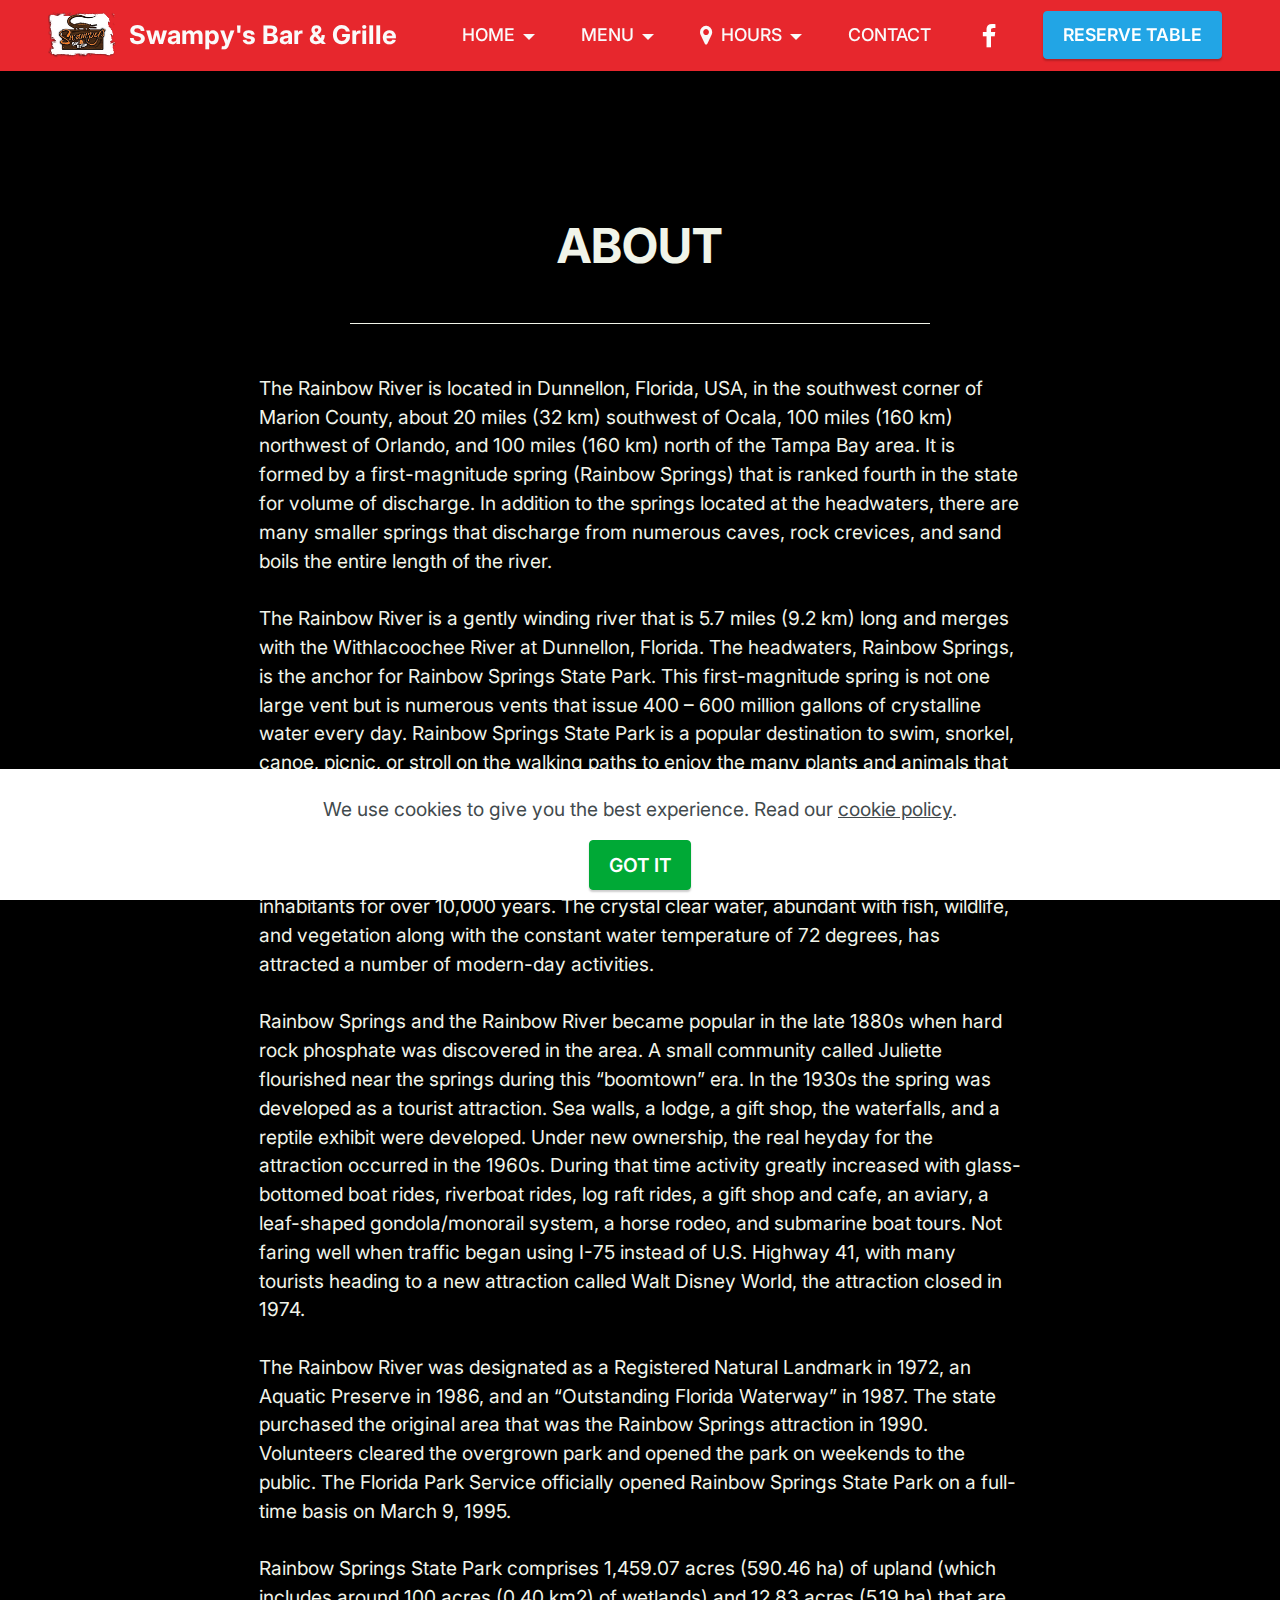
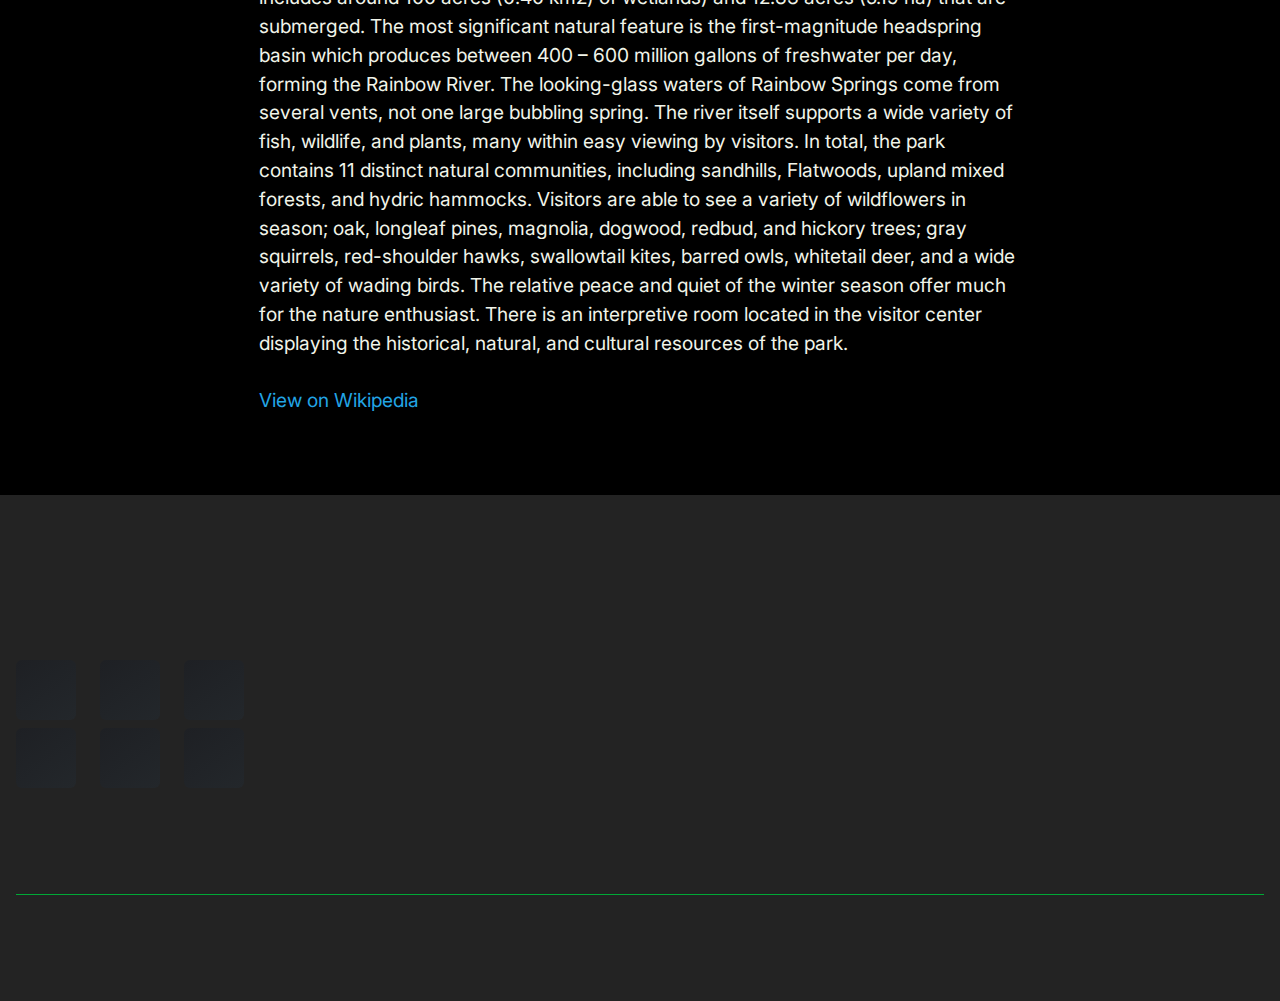
==== commit de7b1e52: "create github pages" ====
--- a/about.html
+++ b/about.html
@@ -46,14 +46,14 @@
 <link rel="apple-touch-icon" href="apple-touch-icon.png"></head>
 <body>
   
-  <section data-bs-version="5.1" class="menu menu3 cid-tPWFwKTQzl" once="menu" id="menu3-5p">
+  <section data-bs-version="5.1" class="menu menu3 cid-tPXzeaUjry" once="menu" id="menu3-68">
     
     <nav class="navbar navbar-dropdown navbar-fixed-top navbar-expand-lg">
         <div class="container-fluid">
             <div class="navbar-brand">
                 <span class="navbar-logo">
                     
-                        <a href="index.html#top"><img src="[data-uri]" alt="CutClicks-icon-white-official" style="height: 8rem;" loading="lazy" class="lazyload" data-src="assets/images/sw-logo-web-edited.webp"></a>
+                        <a href="index.html#top"><img src="[data-uri]" alt="CutClicks-icon-white-official" style="height: 3rem;" loading="lazy" class="lazyload" data-src="assets/images/sw-logo-web-edited.webp"></a>
                     
                 </span>
                 <span class="navbar-caption-wrap"><a class="navbar-caption text-white text-primary display-5" href="index.html#top">Swampy's Bar &amp; Grille</a></span>
--- a/assets/mobirise/css/mbr-additional.css
+++ b/assets/mobirise/css/mbr-additional.css
@@ -682,16 +682,16 @@
 a {
   transition: color 0.6s;
 }
-.cid-tPWFwKTQzl {
+.cid-tPXzeaUjry {
   z-index: 1000;
   width: 100%;
   position: relative;
   min-height: 60px;
 }
-.cid-tPWFwKTQzl nav.navbar {
+.cid-tPXzeaUjry nav.navbar {
   position: fixed;
 }
-.cid-tPWFwKTQzl .dropdown-item:before {
+.cid-tPXzeaUjry .dropdown-item:before {
   font-family: Moririse2 !important;
   content: "\e966";
   display: inline-block;
@@ -708,121 +708,121 @@
   transform: scale(0, 1);
   transition: all 0.25s ease-in-out;
 }
-.cid-tPWFwKTQzl .dropdown-menu {
+.cid-tPXzeaUjry .dropdown-menu {
   padding: 0;
   border-radius: 4px;
   box-shadow: 0 1px 3px 0 rgba(0, 0, 0, 0.1);
 }
-.cid-tPWFwKTQzl .dropdown-item {
+.cid-tPXzeaUjry .dropdown-item {
   border-bottom: 1px solid #e6e6e6;
 }
-.cid-tPWFwKTQzl .dropdown-item:hover,
-.cid-tPWFwKTQzl .dropdown-item:focus {
+.cid-tPXzeaUjry .dropdown-item:hover,
+.cid-tPXzeaUjry .dropdown-item:focus {
   background: #22a5e5 !important;
   color: white !important;
 }
-.cid-tPWFwKTQzl .dropdown-item:first-child {
+.cid-tPXzeaUjry .dropdown-item:first-child {
   border-top-left-radius: 4px;
   border-top-right-radius: 4px;
 }
-.cid-tPWFwKTQzl .dropdown-item:last-child {
+.cid-tPXzeaUjry .dropdown-item:last-child {
   border-bottom: none;
   border-bottom-left-radius: 4px;
   border-bottom-right-radius: 4px;
 }
-.cid-tPWFwKTQzl .nav-dropdown .link {
+.cid-tPXzeaUjry .nav-dropdown .link {
   padding: 0 0.3em !important;
   margin: 0.667em 1em !important;
 }
-.cid-tPWFwKTQzl .nav-dropdown .link.dropdown-toggle::after {
+.cid-tPXzeaUjry .nav-dropdown .link.dropdown-toggle::after {
   margin-left: 0.5rem;
   margin-top: 0.2rem;
 }
-.cid-tPWFwKTQzl .nav-link {
+.cid-tPXzeaUjry .nav-link {
   position: relative;
 }
-.cid-tPWFwKTQzl .container {
+.cid-tPXzeaUjry .container {
   display: flex;
   margin: auto;
 }
-.cid-tPWFwKTQzl .iconfont-wrapper {
+.cid-tPXzeaUjry .iconfont-wrapper {
   color: #fffa00 !important;
   font-size: 1.5rem;
   padding-right: 0.5rem;
 }
-.cid-tPWFwKTQzl .dropdown-menu,
-.cid-tPWFwKTQzl .navbar.opened {
+.cid-tPXzeaUjry .dropdown-menu,
+.cid-tPXzeaUjry .navbar.opened {
   background: #e7272d !important;
 }
-.cid-tPWFwKTQzl .nav-item:focus,
-.cid-tPWFwKTQzl .nav-link:focus {
+.cid-tPXzeaUjry .nav-item:focus,
+.cid-tPXzeaUjry .nav-link:focus {
   outline: none;
 }
-.cid-tPWFwKTQzl .dropdown .dropdown-menu .dropdown-item {
+.cid-tPXzeaUjry .dropdown .dropdown-menu .dropdown-item {
   width: auto;
   transition: all 0.25s ease-in-out;
 }
-.cid-tPWFwKTQzl .dropdown .dropdown-menu .dropdown-item::after {
+.cid-tPXzeaUjry .dropdown .dropdown-menu .dropdown-item::after {
   right: 0.5rem;
 }
-.cid-tPWFwKTQzl .dropdown .dropdown-menu .dropdown-item .mbr-iconfont {
+.cid-tPXzeaUjry .dropdown .dropdown-menu .dropdown-item .mbr-iconfont {
   margin-right: 0.5rem;
   vertical-align: sub;
 }
-.cid-tPWFwKTQzl .dropdown .dropdown-menu .dropdown-item .mbr-iconfont:before {
+.cid-tPXzeaUjry .dropdown .dropdown-menu .dropdown-item .mbr-iconfont:before {
   display: inline-block;
   transform: scale(1, 1);
   transition: all 0.25s ease-in-out;
 }
-.cid-tPWFwKTQzl .collapsed .dropdown-menu .dropdown-item:before {
+.cid-tPXzeaUjry .collapsed .dropdown-menu .dropdown-item:before {
   display: none;
 }
-.cid-tPWFwKTQzl .collapsed .dropdown .dropdown-menu .dropdown-item {
+.cid-tPXzeaUjry .collapsed .dropdown .dropdown-menu .dropdown-item {
   padding: 0.235em 1.5em 0.235em 1.5em !important;
   transition: none;
   margin: 0 !important;
 }
-.cid-tPWFwKTQzl .navbar {
+.cid-tPXzeaUjry .navbar {
   min-height: 70px;
   transition: all 0.3s;
   border-bottom: 1px solid transparent;
   box-shadow: 0 1px 3px 0 rgba(0, 0, 0, 0.1);
   background: #e7272d;
 }
-.cid-tPWFwKTQzl .navbar.opened {
+.cid-tPXzeaUjry .navbar.opened {
   transition: all 0.3s;
 }
-.cid-tPWFwKTQzl .navbar .dropdown-item {
+.cid-tPXzeaUjry .navbar .dropdown-item {
   padding: 0.5rem 1.8rem;
 }
-.cid-tPWFwKTQzl .navbar .navbar-logo img {
+.cid-tPXzeaUjry .navbar .navbar-logo img {
   width: auto;
 }
-.cid-tPWFwKTQzl .navbar .navbar-collapse {
+.cid-tPXzeaUjry .navbar .navbar-collapse {
   justify-content: flex-end;
   z-index: 1;
 }
-.cid-tPWFwKTQzl .navbar.collapsed {
+.cid-tPXzeaUjry .navbar.collapsed {
   justify-content: center;
 }
-.cid-tPWFwKTQzl .navbar.collapsed .nav-item .nav-link::before {
+.cid-tPXzeaUjry .navbar.collapsed .nav-item .nav-link::before {
   display: none;
 }
-.cid-tPWFwKTQzl .navbar.collapsed.opened .dropdown-menu {
+.cid-tPXzeaUjry .navbar.collapsed.opened .dropdown-menu {
   top: 0;
 }
 @media (min-width: 992px) {
-  .cid-tPWFwKTQzl .navbar.collapsed.opened:not(.navbar-short) .navbar-collapse {
-    max-height: calc(98.5vh - 8rem);
-  }
-}
-.cid-tPWFwKTQzl .navbar.collapsed .dropdown-menu .dropdown-submenu {
+  .cid-tPXzeaUjry .navbar.collapsed.opened:not(.navbar-short) .navbar-collapse {
+    max-height: calc(98.5vh - 3rem);
+  }
+}
+.cid-tPXzeaUjry .navbar.collapsed .dropdown-menu .dropdown-submenu {
   left: 0 !important;
 }
-.cid-tPWFwKTQzl .navbar.collapsed .dropdown-menu .dropdown-item:after {
+.cid-tPXzeaUjry .navbar.collapsed .dropdown-menu .dropdown-item:after {
   right: auto;
 }
-.cid-tPWFwKTQzl .navbar.collapsed .dropdown-menu .dropdown-toggle[data-toggle="dropdown-submenu"]:after {
+.cid-tPXzeaUjry .navbar.collapsed .dropdown-menu .dropdown-toggle[data-toggle="dropdown-submenu"]:after {
   margin-left: 0.5rem;
   margin-top: 0.2rem;
   border-top: 0.35em solid;
@@ -831,33 +831,33 @@
   border-bottom: 0;
   top: 41%;
 }
-.cid-tPWFwKTQzl .navbar.collapsed ul.navbar-nav li {
+.cid-tPXzeaUjry .navbar.collapsed ul.navbar-nav li {
   margin: auto;
 }
-.cid-tPWFwKTQzl .navbar.collapsed .dropdown-menu .dropdown-item {
+.cid-tPXzeaUjry .navbar.collapsed .dropdown-menu .dropdown-item {
   padding: 0.25rem 1.5rem;
   text-align: center;
 }
-.cid-tPWFwKTQzl .navbar.collapsed .icons-menu {
+.cid-tPXzeaUjry .navbar.collapsed .icons-menu {
   padding-left: 0;
   padding-right: 0;
   padding-top: 0.5rem;
   padding-bottom: 0.5rem;
 }
 @media (max-width: 991px) {
-  .cid-tPWFwKTQzl .navbar .nav-item .nav-link::before {
+  .cid-tPXzeaUjry .navbar .nav-item .nav-link::before {
     display: none;
   }
-  .cid-tPWFwKTQzl .navbar.opened .dropdown-menu {
+  .cid-tPXzeaUjry .navbar.opened .dropdown-menu {
     top: 0;
   }
-  .cid-tPWFwKTQzl .navbar .dropdown-menu .dropdown-submenu {
+  .cid-tPXzeaUjry .navbar .dropdown-menu .dropdown-submenu {
     left: 0 !important;
   }
-  .cid-tPWFwKTQzl .navbar .dropdown-menu .dropdown-item:after {
+  .cid-tPXzeaUjry .navbar .dropdown-menu .dropdown-item:after {
     right: auto;
   }
-  .cid-tPWFwKTQzl .navbar .dropdown-menu .dropdown-toggle[data-toggle="dropdown-submenu"]:after {
+  .cid-tPXzeaUjry .navbar .dropdown-menu .dropdown-toggle[data-toggle="dropdown-submenu"]:after {
     margin-left: 0.5rem;
     margin-top: 0.2rem;
     border-top: 0.35em solid;
@@ -866,42 +866,42 @@
     border-bottom: 0;
     top: 40%;
   }
-  .cid-tPWFwKTQzl .navbar .navbar-logo img {
+  .cid-tPXzeaUjry .navbar .navbar-logo img {
     height: 3rem !important;
   }
-  .cid-tPWFwKTQzl .navbar ul.navbar-nav li {
+  .cid-tPXzeaUjry .navbar ul.navbar-nav li {
     margin: auto;
   }
-  .cid-tPWFwKTQzl .navbar .dropdown-menu .dropdown-item {
+  .cid-tPXzeaUjry .navbar .dropdown-menu .dropdown-item {
     padding: 0.25rem 1.5rem !important;
     text-align: center;
   }
-  .cid-tPWFwKTQzl .navbar .navbar-brand {
+  .cid-tPXzeaUjry .navbar .navbar-brand {
     flex-shrink: initial;
     flex-basis: auto;
     word-break: break-word;
     padding-right: 2rem;
   }
-  .cid-tPWFwKTQzl .navbar .navbar-toggler {
+  .cid-tPXzeaUjry .navbar .navbar-toggler {
     flex-basis: auto;
   }
-  .cid-tPWFwKTQzl .navbar .icons-menu {
+  .cid-tPXzeaUjry .navbar .icons-menu {
     padding-left: 0;
     padding-top: 0.5rem;
     padding-bottom: 0.5rem;
   }
 }
-.cid-tPWFwKTQzl .navbar.navbar-short {
+.cid-tPXzeaUjry .navbar.navbar-short {
   min-height: 60px;
 }
-.cid-tPWFwKTQzl .navbar.navbar-short .navbar-logo img {
+.cid-tPXzeaUjry .navbar.navbar-short .navbar-logo img {
   height: 2.5rem !important;
 }
-.cid-tPWFwKTQzl .navbar.navbar-short .navbar-brand {
+.cid-tPXzeaUjry .navbar.navbar-short .navbar-brand {
   min-height: 60px;
   padding: 0;
 }
-.cid-tPWFwKTQzl .navbar-brand {
+.cid-tPXzeaUjry .navbar-brand {
   min-height: 70px;
   flex-shrink: 0;
   align-items: center;
@@ -911,44 +911,44 @@
   word-break: break-word;
   z-index: 1;
 }
-.cid-tPWFwKTQzl .navbar-brand .navbar-caption {
+.cid-tPXzeaUjry .navbar-brand .navbar-caption {
   line-height: inherit !important;
 }
-.cid-tPWFwKTQzl .navbar-brand .navbar-logo a {
+.cid-tPXzeaUjry .navbar-brand .navbar-logo a {
   outline: none;
 }
-.cid-tPWFwKTQzl .dropdown-item.active,
-.cid-tPWFwKTQzl .dropdown-item:active {
+.cid-tPXzeaUjry .dropdown-item.active,
+.cid-tPXzeaUjry .dropdown-item:active {
   background-color: transparent;
 }
-.cid-tPWFwKTQzl .navbar-expand-lg .navbar-nav .nav-link {
+.cid-tPXzeaUjry .navbar-expand-lg .navbar-nav .nav-link {
   padding: 0;
 }
-.cid-tPWFwKTQzl .nav-dropdown .link.dropdown-toggle {
+.cid-tPXzeaUjry .nav-dropdown .link.dropdown-toggle {
   margin-right: 1.667em;
 }
-.cid-tPWFwKTQzl .nav-dropdown .link.dropdown-toggle[aria-expanded="true"] {
+.cid-tPXzeaUjry .nav-dropdown .link.dropdown-toggle[aria-expanded="true"] {
   margin-right: 0;
   padding: 0.667em 1.667em;
 }
-.cid-tPWFwKTQzl .navbar.navbar-expand-lg .dropdown .dropdown-menu {
+.cid-tPXzeaUjry .navbar.navbar-expand-lg .dropdown .dropdown-menu {
   background: #e7272d;
 }
-.cid-tPWFwKTQzl .navbar.navbar-expand-lg .dropdown .dropdown-menu .dropdown-submenu {
+.cid-tPXzeaUjry .navbar.navbar-expand-lg .dropdown .dropdown-menu .dropdown-submenu {
   margin: 0;
   left: 100%;
 }
-.cid-tPWFwKTQzl .navbar .dropdown.open > .dropdown-menu {
+.cid-tPXzeaUjry .navbar .dropdown.open > .dropdown-menu {
   display: block;
 }
-.cid-tPWFwKTQzl ul.navbar-nav {
+.cid-tPXzeaUjry ul.navbar-nav {
   flex-wrap: wrap;
 }
-.cid-tPWFwKTQzl .navbar-buttons {
+.cid-tPXzeaUjry .navbar-buttons {
   text-align: center;
   min-width: 170px;
 }
-.cid-tPWFwKTQzl button.navbar-toggler {
+.cid-tPXzeaUjry button.navbar-toggler {
   outline: none;
   width: 31px;
   height: 20px;
@@ -957,7 +957,7 @@
   position: relative;
   align-self: center;
 }
-.cid-tPWFwKTQzl button.navbar-toggler .hamburger span {
+.cid-tPXzeaUjry button.navbar-toggler .hamburger span {
   position: absolute;
   right: 0;
   width: 30px;
@@ -965,54 +965,54 @@
   border-right: 5px;
   background-color: #ffffff;
 }
-.cid-tPWFwKTQzl button.navbar-toggler .hamburger span:nth-child(1) {
+.cid-tPXzeaUjry button.navbar-toggler .hamburger span:nth-child(1) {
   top: 0;
   transition: all 0.2s;
 }
-.cid-tPWFwKTQzl button.navbar-toggler .hamburger span:nth-child(2) {
+.cid-tPXzeaUjry button.navbar-toggler .hamburger span:nth-child(2) {
   top: 8px;
   transition: all 0.15s;
 }
-.cid-tPWFwKTQzl button.navbar-toggler .hamburger span:nth-child(3) {
+.cid-tPXzeaUjry button.navbar-toggler .hamburger span:nth-child(3) {
   top: 8px;
   transition: all 0.15s;
 }
-.cid-tPWFwKTQzl button.navbar-toggler .hamburger span:nth-child(4) {
+.cid-tPXzeaUjry button.navbar-toggler .hamburger span:nth-child(4) {
   top: 16px;
   transition: all 0.2s;
 }
-.cid-tPWFwKTQzl nav.opened .hamburger span:nth-child(1) {
+.cid-tPXzeaUjry nav.opened .hamburger span:nth-child(1) {
   top: 8px;
   width: 0;
   opacity: 0;
   right: 50%;
   transition: all 0.2s;
 }
-.cid-tPWFwKTQzl nav.opened .hamburger span:nth-child(2) {
+.cid-tPXzeaUjry nav.opened .hamburger span:nth-child(2) {
   transform: rotate(45deg);
   transition: all 0.25s;
 }
-.cid-tPWFwKTQzl nav.opened .hamburger span:nth-child(3) {
+.cid-tPXzeaUjry nav.opened .hamburger span:nth-child(3) {
   transform: rotate(-45deg);
   transition: all 0.25s;
 }
-.cid-tPWFwKTQzl nav.opened .hamburger span:nth-child(4) {
+.cid-tPXzeaUjry nav.opened .hamburger span:nth-child(4) {
   top: 8px;
   width: 0;
   opacity: 0;
   right: 50%;
   transition: all 0.2s;
 }
-.cid-tPWFwKTQzl .navbar-dropdown {
+.cid-tPXzeaUjry .navbar-dropdown {
   padding: 0 1rem;
   position: fixed;
 }
-.cid-tPWFwKTQzl a.nav-link {
+.cid-tPXzeaUjry a.nav-link {
   display: flex;
   align-items: center;
   justify-content: center;
 }
-.cid-tPWFwKTQzl .icons-menu {
+.cid-tPXzeaUjry .icons-menu {
   flex-wrap: nowrap;
   display: flex;
   justify-content: center;
@@ -1022,20 +1022,20 @@
   text-align: center;
 }
 @media screen and (-ms-high-contrast: active), (-ms-high-contrast: none) {
-  .cid-tPWFwKTQzl .navbar {
+  .cid-tPXzeaUjry .navbar {
     height: 70px;
   }
-  .cid-tPWFwKTQzl .navbar.opened {
+  .cid-tPXzeaUjry .navbar.opened {
     height: auto;
   }
-  .cid-tPWFwKTQzl .nav-item .nav-link:hover::before {
+  .cid-tPXzeaUjry .nav-item .nav-link:hover::before {
     width: 175%;
     max-width: calc(100% + 2rem);
     left: -1rem;
   }
 }
 .cid-tIAplrwsK8 {
-  padding-top: 120px;
+  padding-top: 45px;
   padding-bottom: 105px;
   background-color: #e7272d;
 }
@@ -3544,16 +3544,16 @@
   color: #C4CFDE;
   padding: 40px 0;
 }
-.cid-tPWFwKTQzl {
+.cid-tPXzeaUjry {
   z-index: 1000;
   width: 100%;
   position: relative;
   min-height: 60px;
 }
-.cid-tPWFwKTQzl nav.navbar {
+.cid-tPXzeaUjry nav.navbar {
   position: fixed;
 }
-.cid-tPWFwKTQzl .dropdown-item:before {
+.cid-tPXzeaUjry .dropdown-item:before {
   font-family: Moririse2 !important;
   content: "\e966";
   display: inline-block;
@@ -3570,121 +3570,121 @@
   transform: scale(0, 1);
   transition: all 0.25s ease-in-out;
 }
-.cid-tPWFwKTQzl .dropdown-menu {
+.cid-tPXzeaUjry .dropdown-menu {
   padding: 0;
   border-radius: 4px;
   box-shadow: 0 1px 3px 0 rgba(0, 0, 0, 0.1);
 }
-.cid-tPWFwKTQzl .dropdown-item {
+.cid-tPXzeaUjry .dropdown-item {
   border-bottom: 1px solid #e6e6e6;
 }
-.cid-tPWFwKTQzl .dropdown-item:hover,
-.cid-tPWFwKTQzl .dropdown-item:focus {
+.cid-tPXzeaUjry .dropdown-item:hover,
+.cid-tPXzeaUjry .dropdown-item:focus {
   background: #22a5e5 !important;
   color: white !important;
 }
-.cid-tPWFwKTQzl .dropdown-item:first-child {
+.cid-tPXzeaUjry .dropdown-item:first-child {
   border-top-left-radius: 4px;
   border-top-right-radius: 4px;
 }
-.cid-tPWFwKTQzl .dropdown-item:last-child {
+.cid-tPXzeaUjry .dropdown-item:last-child {
   border-bottom: none;
   border-bottom-left-radius: 4px;
   border-bottom-right-radius: 4px;
 }
-.cid-tPWFwKTQzl .nav-dropdown .link {
+.cid-tPXzeaUjry .nav-dropdown .link {
   padding: 0 0.3em !important;
   margin: 0.667em 1em !important;
 }
-.cid-tPWFwKTQzl .nav-dropdown .link.dropdown-toggle::after {
+.cid-tPXzeaUjry .nav-dropdown .link.dropdown-toggle::after {
   margin-left: 0.5rem;
   margin-top: 0.2rem;
 }
-.cid-tPWFwKTQzl .nav-link {
+.cid-tPXzeaUjry .nav-link {
   position: relative;
 }
-.cid-tPWFwKTQzl .container {
+.cid-tPXzeaUjry .container {
   display: flex;
   margin: auto;
 }
-.cid-tPWFwKTQzl .iconfont-wrapper {
+.cid-tPXzeaUjry .iconfont-wrapper {
   color: #fffa00 !important;
   font-size: 1.5rem;
   padding-right: 0.5rem;
 }
-.cid-tPWFwKTQzl .dropdown-menu,
-.cid-tPWFwKTQzl .navbar.opened {
+.cid-tPXzeaUjry .dropdown-menu,
+.cid-tPXzeaUjry .navbar.opened {
   background: #e7272d !important;
 }
-.cid-tPWFwKTQzl .nav-item:focus,
-.cid-tPWFwKTQzl .nav-link:focus {
+.cid-tPXzeaUjry .nav-item:focus,
+.cid-tPXzeaUjry .nav-link:focus {
   outline: none;
 }
-.cid-tPWFwKTQzl .dropdown .dropdown-menu .dropdown-item {
+.cid-tPXzeaUjry .dropdown .dropdown-menu .dropdown-item {
   width: auto;
   transition: all 0.25s ease-in-out;
 }
-.cid-tPWFwKTQzl .dropdown .dropdown-menu .dropdown-item::after {
+.cid-tPXzeaUjry .dropdown .dropdown-menu .dropdown-item::after {
   right: 0.5rem;
 }
-.cid-tPWFwKTQzl .dropdown .dropdown-menu .dropdown-item .mbr-iconfont {
+.cid-tPXzeaUjry .dropdown .dropdown-menu .dropdown-item .mbr-iconfont {
   margin-right: 0.5rem;
   vertical-align: sub;
 }
-.cid-tPWFwKTQzl .dropdown .dropdown-menu .dropdown-item .mbr-iconfont:before {
+.cid-tPXzeaUjry .dropdown .dropdown-menu .dropdown-item .mbr-iconfont:before {
   display: inline-block;
   transform: scale(1, 1);
   transition: all 0.25s ease-in-out;
 }
-.cid-tPWFwKTQzl .collapsed .dropdown-menu .dropdown-item:before {
+.cid-tPXzeaUjry .collapsed .dropdown-menu .dropdown-item:before {
   display: none;
 }
-.cid-tPWFwKTQzl .collapsed .dropdown .dropdown-menu .dropdown-item {
+.cid-tPXzeaUjry .collapsed .dropdown .dropdown-menu .dropdown-item {
   padding: 0.235em 1.5em 0.235em 1.5em !important;
   transition: none;
   margin: 0 !important;
 }
-.cid-tPWFwKTQzl .navbar {
+.cid-tPXzeaUjry .navbar {
   min-height: 70px;
   transition: all 0.3s;
   border-bottom: 1px solid transparent;
   box-shadow: 0 1px 3px 0 rgba(0, 0, 0, 0.1);
   background: #e7272d;
 }
-.cid-tPWFwKTQzl .navbar.opened {
+.cid-tPXzeaUjry .navbar.opened {
   transition: all 0.3s;
 }
-.cid-tPWFwKTQzl .navbar .dropdown-item {
+.cid-tPXzeaUjry .navbar .dropdown-item {
   padding: 0.5rem 1.8rem;
 }
-.cid-tPWFwKTQzl .navbar .navbar-logo img {
+.cid-tPXzeaUjry .navbar .navbar-logo img {
   width: auto;
 }
-.cid-tPWFwKTQzl .navbar .navbar-collapse {
+.cid-tPXzeaUjry .navbar .navbar-collapse {
   justify-content: flex-end;
   z-index: 1;
 }
-.cid-tPWFwKTQzl .navbar.collapsed {
+.cid-tPXzeaUjry .navbar.collapsed {
   justify-content: center;
 }
-.cid-tPWFwKTQzl .navbar.collapsed .nav-item .nav-link::before {
+.cid-tPXzeaUjry .navbar.collapsed .nav-item .nav-link::before {
   display: none;
 }
-.cid-tPWFwKTQzl .navbar.collapsed.opened .dropdown-menu {
+.cid-tPXzeaUjry .navbar.collapsed.opened .dropdown-menu {
   top: 0;
 }
 @media (min-width: 992px) {
-  .cid-tPWFwKTQzl .navbar.collapsed.opened:not(.navbar-short) .navbar-collapse {
-    max-height: calc(98.5vh - 8rem);
-  }
-}
-.cid-tPWFwKTQzl .navbar.collapsed .dropdown-menu .dropdown-submenu {
+  .cid-tPXzeaUjry .navbar.collapsed.opened:not(.navbar-short) .navbar-collapse {
+    max-height: calc(98.5vh - 3rem);
+  }
+}
+.cid-tPXzeaUjry .navbar.collapsed .dropdown-menu .dropdown-submenu {
   left: 0 !important;
 }
-.cid-tPWFwKTQzl .navbar.collapsed .dropdown-menu .dropdown-item:after {
+.cid-tPXzeaUjry .navbar.collapsed .dropdown-menu .dropdown-item:after {
   right: auto;
 }
-.cid-tPWFwKTQzl .navbar.collapsed .dropdown-menu .dropdown-toggle[data-toggle="dropdown-submenu"]:after {
+.cid-tPXzeaUjry .navbar.collapsed .dropdown-menu .dropdown-toggle[data-toggle="dropdown-submenu"]:after {
   margin-left: 0.5rem;
   margin-top: 0.2rem;
   border-top: 0.35em solid;
@@ -3693,33 +3693,33 @@
   border-bottom: 0;
   top: 41%;
 }
-.cid-tPWFwKTQzl .navbar.collapsed ul.navbar-nav li {
+.cid-tPXzeaUjry .navbar.collapsed ul.navbar-nav li {
   margin: auto;
 }
-.cid-tPWFwKTQzl .navbar.collapsed .dropdown-menu .dropdown-item {
+.cid-tPXzeaUjry .navbar.collapsed .dropdown-menu .dropdown-item {
   padding: 0.25rem 1.5rem;
   text-align: center;
 }
-.cid-tPWFwKTQzl .navbar.collapsed .icons-menu {
+.cid-tPXzeaUjry .navbar.collapsed .icons-menu {
   padding-left: 0;
   padding-right: 0;
   padding-top: 0.5rem;
   padding-bottom: 0.5rem;
 }
 @media (max-width: 991px) {
-  .cid-tPWFwKTQzl .navbar .nav-item .nav-link::before {
+  .cid-tPXzeaUjry .navbar .nav-item .nav-link::before {
     display: none;
   }
-  .cid-tPWFwKTQzl .navbar.opened .dropdown-menu {
+  .cid-tPXzeaUjry .navbar.opened .dropdown-menu {
     top: 0;
   }
-  .cid-tPWFwKTQzl .navbar .dropdown-menu .dropdown-submenu {
+  .cid-tPXzeaUjry .navbar .dropdown-menu .dropdown-submenu {
     left: 0 !important;
   }
-  .cid-tPWFwKTQzl .navbar .dropdown-menu .dropdown-item:after {
+  .cid-tPXzeaUjry .navbar .dropdown-menu .dropdown-item:after {
     right: auto;
   }
-  .cid-tPWFwKTQzl .navbar .dropdown-menu .dropdown-toggle[data-toggle="dropdown-submenu"]:after {
+  .cid-tPXzeaUjry .navbar .dropdown-menu .dropdown-toggle[data-toggle="dropdown-submenu"]:after {
     margin-left: 0.5rem;
     margin-top: 0.2rem;
     border-top: 0.35em solid;
@@ -3728,42 +3728,42 @@
     border-bottom: 0;
     top: 40%;
   }
-  .cid-tPWFwKTQzl .navbar .navbar-logo img {
+  .cid-tPXzeaUjry .navbar .navbar-logo img {
     height: 3rem !important;
   }
-  .cid-tPWFwKTQzl .navbar ul.navbar-nav li {
+  .cid-tPXzeaUjry .navbar ul.navbar-nav li {
     margin: auto;
   }
-  .cid-tPWFwKTQzl .navbar .dropdown-menu .dropdown-item {
+  .cid-tPXzeaUjry .navbar .dropdown-menu .dropdown-item {
     padding: 0.25rem 1.5rem !important;
     text-align: center;
   }
-  .cid-tPWFwKTQzl .navbar .navbar-brand {
+  .cid-tPXzeaUjry .navbar .navbar-brand {
     flex-shrink: initial;
     flex-basis: auto;
     word-break: break-word;
     padding-right: 2rem;
   }
-  .cid-tPWFwKTQzl .navbar .navbar-toggler {
+  .cid-tPXzeaUjry .navbar .navbar-toggler {
     flex-basis: auto;
   }
-  .cid-tPWFwKTQzl .navbar .icons-menu {
+  .cid-tPXzeaUjry .navbar .icons-menu {
     padding-left: 0;
     padding-top: 0.5rem;
     padding-bottom: 0.5rem;
   }
 }
-.cid-tPWFwKTQzl .navbar.navbar-short {
+.cid-tPXzeaUjry .navbar.navbar-short {
   min-height: 60px;
 }
-.cid-tPWFwKTQzl .navbar.navbar-short .navbar-logo img {
+.cid-tPXzeaUjry .navbar.navbar-short .navbar-logo img {
   height: 2.5rem !important;
 }
-.cid-tPWFwKTQzl .navbar.navbar-short .navbar-brand {
+.cid-tPXzeaUjry .navbar.navbar-short .navbar-brand {
   min-height: 60px;
   padding: 0;
 }
-.cid-tPWFwKTQzl .navbar-brand {
+.cid-tPXzeaUjry .navbar-brand {
   min-height: 70px;
   flex-shrink: 0;
   align-items: center;
@@ -3773,44 +3773,44 @@
   word-break: break-word;
   z-index: 1;
 }
-.cid-tPWFwKTQzl .navbar-brand .navbar-caption {
+.cid-tPXzeaUjry .navbar-brand .navbar-caption {
   line-height: inherit !important;
 }
-.cid-tPWFwKTQzl .navbar-brand .navbar-logo a {
+.cid-tPXzeaUjry .navbar-brand .navbar-logo a {
   outline: none;
 }
-.cid-tPWFwKTQzl .dropdown-item.active,
-.cid-tPWFwKTQzl .dropdown-item:active {
+.cid-tPXzeaUjry .dropdown-item.active,
+.cid-tPXzeaUjry .dropdown-item:active {
   background-color: transparent;
 }
-.cid-tPWFwKTQzl .navbar-expand-lg .navbar-nav .nav-link {
+.cid-tPXzeaUjry .navbar-expand-lg .navbar-nav .nav-link {
   padding: 0;
 }
-.cid-tPWFwKTQzl .nav-dropdown .link.dropdown-toggle {
+.cid-tPXzeaUjry .nav-dropdown .link.dropdown-toggle {
   margin-right: 1.667em;
 }
-.cid-tPWFwKTQzl .nav-dropdown .link.dropdown-toggle[aria-expanded="true"] {
+.cid-tPXzeaUjry .nav-dropdown .link.dropdown-toggle[aria-expanded="true"] {
   margin-right: 0;
   padding: 0.667em 1.667em;
 }
-.cid-tPWFwKTQzl .navbar.navbar-expand-lg .dropdown .dropdown-menu {
+.cid-tPXzeaUjry .navbar.navbar-expand-lg .dropdown .dropdown-menu {
   background: #e7272d;
 }
-.cid-tPWFwKTQzl .navbar.navbar-expand-lg .dropdown .dropdown-menu .dropdown-submenu {
+.cid-tPXzeaUjry .navbar.navbar-expand-lg .dropdown .dropdown-menu .dropdown-submenu {
   margin: 0;
   left: 100%;
 }
-.cid-tPWFwKTQzl .navbar .dropdown.open > .dropdown-menu {
+.cid-tPXzeaUjry .navbar .dropdown.open > .dropdown-menu {
   display: block;
 }
-.cid-tPWFwKTQzl ul.navbar-nav {
+.cid-tPXzeaUjry ul.navbar-nav {
   flex-wrap: wrap;
 }
-.cid-tPWFwKTQzl .navbar-buttons {
+.cid-tPXzeaUjry .navbar-buttons {
   text-align: center;
   min-width: 170px;
 }
-.cid-tPWFwKTQzl button.navbar-toggler {
+.cid-tPXzeaUjry button.navbar-toggler {
   outline: none;
   width: 31px;
   height: 20px;
@@ -3819,7 +3819,7 @@
   position: relative;
   align-self: center;
 }
-.cid-tPWFwKTQzl button.navbar-toggler .hamburger span {
+.cid-tPXzeaUjry button.navbar-toggler .hamburger span {
   position: absolute;
   right: 0;
   width: 30px;
@@ -3827,54 +3827,54 @@
   border-right: 5px;
   background-color: #ffffff;
 }
-.cid-tPWFwKTQzl button.navbar-toggler .hamburger span:nth-child(1) {
+.cid-tPXzeaUjry button.navbar-toggler .hamburger span:nth-child(1) {
   top: 0;
   transition: all 0.2s;
 }
-.cid-tPWFwKTQzl button.navbar-toggler .hamburger span:nth-child(2) {
+.cid-tPXzeaUjry button.navbar-toggler .hamburger span:nth-child(2) {
   top: 8px;
   transition: all 0.15s;
 }
-.cid-tPWFwKTQzl button.navbar-toggler .hamburger span:nth-child(3) {
+.cid-tPXzeaUjry button.navbar-toggler .hamburger span:nth-child(3) {
   top: 8px;
   transition: all 0.15s;
 }
-.cid-tPWFwKTQzl button.navbar-toggler .hamburger span:nth-child(4) {
+.cid-tPXzeaUjry button.navbar-toggler .hamburger span:nth-child(4) {
   top: 16px;
   transition: all 0.2s;
 }
-.cid-tPWFwKTQzl nav.opened .hamburger span:nth-child(1) {
+.cid-tPXzeaUjry nav.opened .hamburger span:nth-child(1) {
   top: 8px;
   width: 0;
   opacity: 0;
   right: 50%;
   transition: all 0.2s;
 }
-.cid-tPWFwKTQzl nav.opened .hamburger span:nth-child(2) {
+.cid-tPXzeaUjry nav.opened .hamburger span:nth-child(2) {
   transform: rotate(45deg);
   transition: all 0.25s;
 }
-.cid-tPWFwKTQzl nav.opened .hamburger span:nth-child(3) {
+.cid-tPXzeaUjry nav.opened .hamburger span:nth-child(3) {
   transform: rotate(-45deg);
   transition: all 0.25s;
 }
-.cid-tPWFwKTQzl nav.opened .hamburger span:nth-child(4) {
+.cid-tPXzeaUjry nav.opened .hamburger span:nth-child(4) {
   top: 8px;
   width: 0;
   opacity: 0;
   right: 50%;
   transition: all 0.2s;
 }
-.cid-tPWFwKTQzl .navbar-dropdown {
+.cid-tPXzeaUjry .navbar-dropdown {
   padding: 0 1rem;
   position: fixed;
 }
-.cid-tPWFwKTQzl a.nav-link {
+.cid-tPXzeaUjry a.nav-link {
   display: flex;
   align-items: center;
   justify-content: center;
 }
-.cid-tPWFwKTQzl .icons-menu {
+.cid-tPXzeaUjry .icons-menu {
   flex-wrap: nowrap;
   display: flex;
   justify-content: center;
@@ -3884,13 +3884,13 @@
   text-align: center;
 }
 @media screen and (-ms-high-contrast: active), (-ms-high-contrast: none) {
-  .cid-tPWFwKTQzl .navbar {
+  .cid-tPXzeaUjry .navbar {
     height: 70px;
   }
-  .cid-tPWFwKTQzl .navbar.opened {
+  .cid-tPXzeaUjry .navbar.opened {
     height: auto;
   }
-  .cid-tPWFwKTQzl .nav-item .nav-link:hover::before {
+  .cid-tPXzeaUjry .nav-item .nav-link:hover::before {
     width: 175%;
     max-width: calc(100% + 2rem);
     left: -1rem;
@@ -4178,16 +4178,16 @@
   color: #C4CFDE;
   padding: 40px 0;
 }
-.cid-tPWFwKTQzl {
+.cid-tPXzeaUjry {
   z-index: 1000;
   width: 100%;
   position: relative;
   min-height: 60px;
 }
-.cid-tPWFwKTQzl nav.navbar {
+.cid-tPXzeaUjry nav.navbar {
   position: fixed;
 }
-.cid-tPWFwKTQzl .dropdown-item:before {
+.cid-tPXzeaUjry .dropdown-item:before {
   font-family: Moririse2 !important;
   content: "\e966";
   display: inline-block;
@@ -4204,121 +4204,121 @@
   transform: scale(0, 1);
   transition: all 0.25s ease-in-out;
 }
-.cid-tPWFwKTQzl .dropdown-menu {
+.cid-tPXzeaUjry .dropdown-menu {
   padding: 0;
   border-radius: 4px;
   box-shadow: 0 1px 3px 0 rgba(0, 0, 0, 0.1);
 }
-.cid-tPWFwKTQzl .dropdown-item {
+.cid-tPXzeaUjry .dropdown-item {
   border-bottom: 1px solid #e6e6e6;
 }
-.cid-tPWFwKTQzl .dropdown-item:hover,
-.cid-tPWFwKTQzl .dropdown-item:focus {
+.cid-tPXzeaUjry .dropdown-item:hover,
+.cid-tPXzeaUjry .dropdown-item:focus {
   background: #22a5e5 !important;
   color: white !important;
 }
-.cid-tPWFwKTQzl .dropdown-item:first-child {
+.cid-tPXzeaUjry .dropdown-item:first-child {
   border-top-left-radius: 4px;
   border-top-right-radius: 4px;
 }
-.cid-tPWFwKTQzl .dropdown-item:last-child {
+.cid-tPXzeaUjry .dropdown-item:last-child {
   border-bottom: none;
   border-bottom-left-radius: 4px;
   border-bottom-right-radius: 4px;
 }
-.cid-tPWFwKTQzl .nav-dropdown .link {
+.cid-tPXzeaUjry .nav-dropdown .link {
   padding: 0 0.3em !important;
   margin: 0.667em 1em !important;
 }
-.cid-tPWFwKTQzl .nav-dropdown .link.dropdown-toggle::after {
+.cid-tPXzeaUjry .nav-dropdown .link.dropdown-toggle::after {
   margin-left: 0.5rem;
   margin-top: 0.2rem;
 }
-.cid-tPWFwKTQzl .nav-link {
+.cid-tPXzeaUjry .nav-link {
   position: relative;
 }
-.cid-tPWFwKTQzl .container {
+.cid-tPXzeaUjry .container {
   display: flex;
   margin: auto;
 }
-.cid-tPWFwKTQzl .iconfont-wrapper {
+.cid-tPXzeaUjry .iconfont-wrapper {
   color: #fffa00 !important;
   font-size: 1.5rem;
   padding-right: 0.5rem;
 }
-.cid-tPWFwKTQzl .dropdown-menu,
-.cid-tPWFwKTQzl .navbar.opened {
+.cid-tPXzeaUjry .dropdown-menu,
+.cid-tPXzeaUjry .navbar.opened {
   background: #e7272d !important;
 }
-.cid-tPWFwKTQzl .nav-item:focus,
-.cid-tPWFwKTQzl .nav-link:focus {
+.cid-tPXzeaUjry .nav-item:focus,
+.cid-tPXzeaUjry .nav-link:focus {
   outline: none;
 }
-.cid-tPWFwKTQzl .dropdown .dropdown-menu .dropdown-item {
+.cid-tPXzeaUjry .dropdown .dropdown-menu .dropdown-item {
   width: auto;
   transition: all 0.25s ease-in-out;
 }
-.cid-tPWFwKTQzl .dropdown .dropdown-menu .dropdown-item::after {
+.cid-tPXzeaUjry .dropdown .dropdown-menu .dropdown-item::after {
   right: 0.5rem;
 }
-.cid-tPWFwKTQzl .dropdown .dropdown-menu .dropdown-item .mbr-iconfont {
+.cid-tPXzeaUjry .dropdown .dropdown-menu .dropdown-item .mbr-iconfont {
   margin-right: 0.5rem;
   vertical-align: sub;
 }
-.cid-tPWFwKTQzl .dropdown .dropdown-menu .dropdown-item .mbr-iconfont:before {
+.cid-tPXzeaUjry .dropdown .dropdown-menu .dropdown-item .mbr-iconfont:before {
   display: inline-block;
   transform: scale(1, 1);
   transition: all 0.25s ease-in-out;
 }
-.cid-tPWFwKTQzl .collapsed .dropdown-menu .dropdown-item:before {
+.cid-tPXzeaUjry .collapsed .dropdown-menu .dropdown-item:before {
   display: none;
 }
-.cid-tPWFwKTQzl .collapsed .dropdown .dropdown-menu .dropdown-item {
+.cid-tPXzeaUjry .collapsed .dropdown .dropdown-menu .dropdown-item {
   padding: 0.235em 1.5em 0.235em 1.5em !important;
   transition: none;
   margin: 0 !important;
 }
-.cid-tPWFwKTQzl .navbar {
+.cid-tPXzeaUjry .navbar {
   min-height: 70px;
   transition: all 0.3s;
   border-bottom: 1px solid transparent;
   box-shadow: 0 1px 3px 0 rgba(0, 0, 0, 0.1);
   background: #e7272d;
 }
-.cid-tPWFwKTQzl .navbar.opened {
+.cid-tPXzeaUjry .navbar.opened {
   transition: all 0.3s;
 }
-.cid-tPWFwKTQzl .navbar .dropdown-item {
+.cid-tPXzeaUjry .navbar .dropdown-item {
   padding: 0.5rem 1.8rem;
 }
-.cid-tPWFwKTQzl .navbar .navbar-logo img {
+.cid-tPXzeaUjry .navbar .navbar-logo img {
   width: auto;
 }
-.cid-tPWFwKTQzl .navbar .navbar-collapse {
+.cid-tPXzeaUjry .navbar .navbar-collapse {
   justify-content: flex-end;
   z-index: 1;
 }
-.cid-tPWFwKTQzl .navbar.collapsed {
+.cid-tPXzeaUjry .navbar.collapsed {
   justify-content: center;
 }
-.cid-tPWFwKTQzl .navbar.collapsed .nav-item .nav-link::before {
+.cid-tPXzeaUjry .navbar.collapsed .nav-item .nav-link::before {
   display: none;
 }
-.cid-tPWFwKTQzl .navbar.collapsed.opened .dropdown-menu {
+.cid-tPXzeaUjry .navbar.collapsed.opened .dropdown-menu {
   top: 0;
 }
 @media (min-width: 992px) {
-  .cid-tPWFwKTQzl .navbar.collapsed.opened:not(.navbar-short) .navbar-collapse {
-    max-height: calc(98.5vh - 8rem);
-  }
-}
-.cid-tPWFwKTQzl .navbar.collapsed .dropdown-menu .dropdown-submenu {
+  .cid-tPXzeaUjry .navbar.collapsed.opened:not(.navbar-short) .navbar-collapse {
+    max-height: calc(98.5vh - 3rem);
+  }
+}
+.cid-tPXzeaUjry .navbar.collapsed .dropdown-menu .dropdown-submenu {
   left: 0 !important;
 }
-.cid-tPWFwKTQzl .navbar.collapsed .dropdown-menu .dropdown-item:after {
+.cid-tPXzeaUjry .navbar.collapsed .dropdown-menu .dropdown-item:after {
   right: auto;
 }
-.cid-tPWFwKTQzl .navbar.collapsed .dropdown-menu .dropdown-toggle[data-toggle="dropdown-submenu"]:after {
+.cid-tPXzeaUjry .navbar.collapsed .dropdown-menu .dropdown-toggle[data-toggle="dropdown-submenu"]:after {
   margin-left: 0.5rem;
   margin-top: 0.2rem;
   border-top: 0.35em solid;
@@ -4327,33 +4327,33 @@
   border-bottom: 0;
   top: 41%;
 }
-.cid-tPWFwKTQzl .navbar.collapsed ul.navbar-nav li {
+.cid-tPXzeaUjry .navbar.collapsed ul.navbar-nav li {
   margin: auto;
 }
-.cid-tPWFwKTQzl .navbar.collapsed .dropdown-menu .dropdown-item {
+.cid-tPXzeaUjry .navbar.collapsed .dropdown-menu .dropdown-item {
   padding: 0.25rem 1.5rem;
   text-align: center;
 }
-.cid-tPWFwKTQzl .navbar.collapsed .icons-menu {
+.cid-tPXzeaUjry .navbar.collapsed .icons-menu {
   padding-left: 0;
   padding-right: 0;
   padding-top: 0.5rem;
   padding-bottom: 0.5rem;
 }
 @media (max-width: 991px) {
-  .cid-tPWFwKTQzl .navbar .nav-item .nav-link::before {
+  .cid-tPXzeaUjry .navbar .nav-item .nav-link::before {
     display: none;
   }
-  .cid-tPWFwKTQzl .navbar.opened .dropdown-menu {
+  .cid-tPXzeaUjry .navbar.opened .dropdown-menu {
     top: 0;
   }
-  .cid-tPWFwKTQzl .navbar .dropdown-menu .dropdown-submenu {
+  .cid-tPXzeaUjry .navbar .dropdown-menu .dropdown-submenu {
     left: 0 !important;
   }
-  .cid-tPWFwKTQzl .navbar .dropdown-menu .dropdown-item:after {
+  .cid-tPXzeaUjry .navbar .dropdown-menu .dropdown-item:after {
     right: auto;
   }
-  .cid-tPWFwKTQzl .navbar .dropdown-menu .dropdown-toggle[data-toggle="dropdown-submenu"]:after {
+  .cid-tPXzeaUjry .navbar .dropdown-menu .dropdown-toggle[data-toggle="dropdown-submenu"]:after {
     margin-left: 0.5rem;
     margin-top: 0.2rem;
     border-top: 0.35em solid;
@@ -4362,42 +4362,42 @@
     border-bottom: 0;
     top: 40%;
   }
-  .cid-tPWFwKTQzl .navbar .navbar-logo img {
+  .cid-tPXzeaUjry .navbar .navbar-logo img {
     height: 3rem !important;
   }
-  .cid-tPWFwKTQzl .navbar ul.navbar-nav li {
+  .cid-tPXzeaUjry .navbar ul.navbar-nav li {
     margin: auto;
   }
-  .cid-tPWFwKTQzl .navbar .dropdown-menu .dropdown-item {
+  .cid-tPXzeaUjry .navbar .dropdown-menu .dropdown-item {
     padding: 0.25rem 1.5rem !important;
     text-align: center;
   }
-  .cid-tPWFwKTQzl .navbar .navbar-brand {
+  .cid-tPXzeaUjry .navbar .navbar-brand {
     flex-shrink: initial;
     flex-basis: auto;
     word-break: break-word;
     padding-right: 2rem;
   }
-  .cid-tPWFwKTQzl .navbar .navbar-toggler {
+  .cid-tPXzeaUjry .navbar .navbar-toggler {
     flex-basis: auto;
   }
-  .cid-tPWFwKTQzl .navbar .icons-menu {
+  .cid-tPXzeaUjry .navbar .icons-menu {
     padding-left: 0;
     padding-top: 0.5rem;
     padding-bottom: 0.5rem;
   }
 }
-.cid-tPWFwKTQzl .navbar.navbar-short {
+.cid-tPXzeaUjry .navbar.navbar-short {
   min-height: 60px;
 }
-.cid-tPWFwKTQzl .navbar.navbar-short .navbar-logo img {
+.cid-tPXzeaUjry .navbar.navbar-short .navbar-logo img {
   height: 2.5rem !important;
 }
-.cid-tPWFwKTQzl .navbar.navbar-short .navbar-brand {
+.cid-tPXzeaUjry .navbar.navbar-short .navbar-brand {
   min-height: 60px;
   padding: 0;
 }
-.cid-tPWFwKTQzl .navbar-brand {
+.cid-tPXzeaUjry .navbar-brand {
   min-height: 70px;
   flex-shrink: 0;
   align-items: center;
@@ -4407,44 +4407,44 @@
   word-break: break-word;
   z-index: 1;
 }
-.cid-tPWFwKTQzl .navbar-brand .navbar-caption {
+.cid-tPXzeaUjry .navbar-brand .navbar-caption {
   line-height: inherit !important;
 }
-.cid-tPWFwKTQzl .navbar-brand .navbar-logo a {
+.cid-tPXzeaUjry .navbar-brand .navbar-logo a {
   outline: none;
 }
-.cid-tPWFwKTQzl .dropdown-item.active,
-.cid-tPWFwKTQzl .dropdown-item:active {
+.cid-tPXzeaUjry .dropdown-item.active,
+.cid-tPXzeaUjry .dropdown-item:active {
   background-color: transparent;
 }
-.cid-tPWFwKTQzl .navbar-expand-lg .navbar-nav .nav-link {
+.cid-tPXzeaUjry .navbar-expand-lg .navbar-nav .nav-link {
   padding: 0;
 }
-.cid-tPWFwKTQzl .nav-dropdown .link.dropdown-toggle {
+.cid-tPXzeaUjry .nav-dropdown .link.dropdown-toggle {
   margin-right: 1.667em;
 }
-.cid-tPWFwKTQzl .nav-dropdown .link.dropdown-toggle[aria-expanded="true"] {
+.cid-tPXzeaUjry .nav-dropdown .link.dropdown-toggle[aria-expanded="true"] {
   margin-right: 0;
   padding: 0.667em 1.667em;
 }
-.cid-tPWFwKTQzl .navbar.navbar-expand-lg .dropdown .dropdown-menu {
+.cid-tPXzeaUjry .navbar.navbar-expand-lg .dropdown .dropdown-menu {
   background: #e7272d;
 }
-.cid-tPWFwKTQzl .navbar.navbar-expand-lg .dropdown .dropdown-menu .dropdown-submenu {
+.cid-tPXzeaUjry .navbar.navbar-expand-lg .dropdown .dropdown-menu .dropdown-submenu {
   margin: 0;
   left: 100%;
 }
-.cid-tPWFwKTQzl .navbar .dropdown.open > .dropdown-menu {
+.cid-tPXzeaUjry .navbar .dropdown.open > .dropdown-menu {
   display: block;
 }
-.cid-tPWFwKTQzl ul.navbar-nav {
+.cid-tPXzeaUjry ul.navbar-nav {
   flex-wrap: wrap;
 }
-.cid-tPWFwKTQzl .navbar-buttons {
+.cid-tPXzeaUjry .navbar-buttons {
   text-align: center;
   min-width: 170px;
 }
-.cid-tPWFwKTQzl button.navbar-toggler {
+.cid-tPXzeaUjry button.navbar-toggler {
   outline: none;
   width: 31px;
   height: 20px;
@@ -4453,7 +4453,7 @@
   position: relative;
   align-self: center;
 }
-.cid-tPWFwKTQzl button.navbar-toggler .hamburger span {
+.cid-tPXzeaUjry button.navbar-toggler .hamburger span {
   position: absolute;
   right: 0;
   width: 30px;
@@ -4461,54 +4461,54 @@
   border-right: 5px;
   background-color: #ffffff;
 }
-.cid-tPWFwKTQzl button.navbar-toggler .hamburger span:nth-child(1) {
+.cid-tPXzeaUjry button.navbar-toggler .hamburger span:nth-child(1) {
   top: 0;
   transition: all 0.2s;
 }
-.cid-tPWFwKTQzl button.navbar-toggler .hamburger span:nth-child(2) {
+.cid-tPXzeaUjry button.navbar-toggler .hamburger span:nth-child(2) {
   top: 8px;
   transition: all 0.15s;
 }
-.cid-tPWFwKTQzl button.navbar-toggler .hamburger span:nth-child(3) {
+.cid-tPXzeaUjry button.navbar-toggler .hamburger span:nth-child(3) {
   top: 8px;
   transition: all 0.15s;
 }
-.cid-tPWFwKTQzl button.navbar-toggler .hamburger span:nth-child(4) {
+.cid-tPXzeaUjry button.navbar-toggler .hamburger span:nth-child(4) {
   top: 16px;
   transition: all 0.2s;
 }
-.cid-tPWFwKTQzl nav.opened .hamburger span:nth-child(1) {
+.cid-tPXzeaUjry nav.opened .hamburger span:nth-child(1) {
   top: 8px;
   width: 0;
   opacity: 0;
   right: 50%;
   transition: all 0.2s;
 }
-.cid-tPWFwKTQzl nav.opened .hamburger span:nth-child(2) {
+.cid-tPXzeaUjry nav.opened .hamburger span:nth-child(2) {
   transform: rotate(45deg);
   transition: all 0.25s;
 }
-.cid-tPWFwKTQzl nav.opened .hamburger span:nth-child(3) {
+.cid-tPXzeaUjry nav.opened .hamburger span:nth-child(3) {
   transform: rotate(-45deg);
   transition: all 0.25s;
 }
-.cid-tPWFwKTQzl nav.opened .hamburger span:nth-child(4) {
+.cid-tPXzeaUjry nav.opened .hamburger span:nth-child(4) {
   top: 8px;
   width: 0;
   opacity: 0;
   right: 50%;
   transition: all 0.2s;
 }
-.cid-tPWFwKTQzl .navbar-dropdown {
+.cid-tPXzeaUjry .navbar-dropdown {
   padding: 0 1rem;
   position: fixed;
 }
-.cid-tPWFwKTQzl a.nav-link {
+.cid-tPXzeaUjry a.nav-link {
   display: flex;
   align-items: center;
   justify-content: center;
 }
-.cid-tPWFwKTQzl .icons-menu {
+.cid-tPXzeaUjry .icons-menu {
   flex-wrap: nowrap;
   display: flex;
   justify-content: center;
@@ -4518,13 +4518,13 @@
   text-align: center;
 }
 @media screen and (-ms-high-contrast: active), (-ms-high-contrast: none) {
-  .cid-tPWFwKTQzl .navbar {
+  .cid-tPXzeaUjry .navbar {
     height: 70px;
   }
-  .cid-tPWFwKTQzl .navbar.opened {
+  .cid-tPXzeaUjry .navbar.opened {
     height: auto;
   }
-  .cid-tPWFwKTQzl .nav-item .nav-link:hover::before {
+  .cid-tPXzeaUjry .nav-item .nav-link:hover::before {
     width: 175%;
     max-width: calc(100% + 2rem);
     left: -1rem;
@@ -4812,16 +4812,16 @@
   color: #C4CFDE;
   padding: 40px 0;
 }
-.cid-tPWFwKTQzl {
+.cid-tPXzeaUjry {
   z-index: 1000;
   width: 100%;
   position: relative;
   min-height: 60px;
 }
-.cid-tPWFwKTQzl nav.navbar {
+.cid-tPXzeaUjry nav.navbar {
   position: fixed;
 }
-.cid-tPWFwKTQzl .dropdown-item:before {
+.cid-tPXzeaUjry .dropdown-item:before {
   font-family: Moririse2 !important;
   content: "\e966";
   display: inline-block;
@@ -4838,121 +4838,121 @@
   transform: scale(0, 1);
   transition: all 0.25s ease-in-out;
 }
-.cid-tPWFwKTQzl .dropdown-menu {
+.cid-tPXzeaUjry .dropdown-menu {
   padding: 0;
   border-radius: 4px;
   box-shadow: 0 1px 3px 0 rgba(0, 0, 0, 0.1);
 }
-.cid-tPWFwKTQzl .dropdown-item {
+.cid-tPXzeaUjry .dropdown-item {
   border-bottom: 1px solid #e6e6e6;
 }
-.cid-tPWFwKTQzl .dropdown-item:hover,
-.cid-tPWFwKTQzl .dropdown-item:focus {
+.cid-tPXzeaUjry .dropdown-item:hover,
+.cid-tPXzeaUjry .dropdown-item:focus {
   background: #22a5e5 !important;
   color: white !important;
 }
-.cid-tPWFwKTQzl .dropdown-item:first-child {
+.cid-tPXzeaUjry .dropdown-item:first-child {
   border-top-left-radius: 4px;
   border-top-right-radius: 4px;
 }
-.cid-tPWFwKTQzl .dropdown-item:last-child {
+.cid-tPXzeaUjry .dropdown-item:last-child {
   border-bottom: none;
   border-bottom-left-radius: 4px;
   border-bottom-right-radius: 4px;
 }
-.cid-tPWFwKTQzl .nav-dropdown .link {
+.cid-tPXzeaUjry .nav-dropdown .link {
   padding: 0 0.3em !important;
   margin: 0.667em 1em !important;
 }
-.cid-tPWFwKTQzl .nav-dropdown .link.dropdown-toggle::after {
+.cid-tPXzeaUjry .nav-dropdown .link.dropdown-toggle::after {
   margin-left: 0.5rem;
   margin-top: 0.2rem;
 }
-.cid-tPWFwKTQzl .nav-link {
+.cid-tPXzeaUjry .nav-link {
   position: relative;
 }
-.cid-tPWFwKTQzl .container {
+.cid-tPXzeaUjry .container {
   display: flex;
   margin: auto;
 }
-.cid-tPWFwKTQzl .iconfont-wrapper {
+.cid-tPXzeaUjry .iconfont-wrapper {
   color: #fffa00 !important;
   font-size: 1.5rem;
   padding-right: 0.5rem;
 }
-.cid-tPWFwKTQzl .dropdown-menu,
-.cid-tPWFwKTQzl .navbar.opened {
+.cid-tPXzeaUjry .dropdown-menu,
+.cid-tPXzeaUjry .navbar.opened {
   background: #e7272d !important;
 }
-.cid-tPWFwKTQzl .nav-item:focus,
-.cid-tPWFwKTQzl .nav-link:focus {
+.cid-tPXzeaUjry .nav-item:focus,
+.cid-tPXzeaUjry .nav-link:focus {
   outline: none;
 }
-.cid-tPWFwKTQzl .dropdown .dropdown-menu .dropdown-item {
+.cid-tPXzeaUjry .dropdown .dropdown-menu .dropdown-item {
   width: auto;
   transition: all 0.25s ease-in-out;
 }
-.cid-tPWFwKTQzl .dropdown .dropdown-menu .dropdown-item::after {
+.cid-tPXzeaUjry .dropdown .dropdown-menu .dropdown-item::after {
   right: 0.5rem;
 }
-.cid-tPWFwKTQzl .dropdown .dropdown-menu .dropdown-item .mbr-iconfont {
+.cid-tPXzeaUjry .dropdown .dropdown-menu .dropdown-item .mbr-iconfont {
   margin-right: 0.5rem;
   vertical-align: sub;
 }
-.cid-tPWFwKTQzl .dropdown .dropdown-menu .dropdown-item .mbr-iconfont:before {
+.cid-tPXzeaUjry .dropdown .dropdown-menu .dropdown-item .mbr-iconfont:before {
   display: inline-block;
   transform: scale(1, 1);
   transition: all 0.25s ease-in-out;
 }
-.cid-tPWFwKTQzl .collapsed .dropdown-menu .dropdown-item:before {
+.cid-tPXzeaUjry .collapsed .dropdown-menu .dropdown-item:before {
   display: none;
 }
-.cid-tPWFwKTQzl .collapsed .dropdown .dropdown-menu .dropdown-item {
+.cid-tPXzeaUjry .collapsed .dropdown .dropdown-menu .dropdown-item {
   padding: 0.235em 1.5em 0.235em 1.5em !important;
   transition: none;
   margin: 0 !important;
 }
-.cid-tPWFwKTQzl .navbar {
+.cid-tPXzeaUjry .navbar {
   min-height: 70px;
   transition: all 0.3s;
   border-bottom: 1px solid transparent;
   box-shadow: 0 1px 3px 0 rgba(0, 0, 0, 0.1);
   background: #e7272d;
 }
-.cid-tPWFwKTQzl .navbar.opened {
+.cid-tPXzeaUjry .navbar.opened {
   transition: all 0.3s;
 }
-.cid-tPWFwKTQzl .navbar .dropdown-item {
+.cid-tPXzeaUjry .navbar .dropdown-item {
   padding: 0.5rem 1.8rem;
 }
-.cid-tPWFwKTQzl .navbar .navbar-logo img {
+.cid-tPXzeaUjry .navbar .navbar-logo img {
   width: auto;
 }
-.cid-tPWFwKTQzl .navbar .navbar-collapse {
+.cid-tPXzeaUjry .navbar .navbar-collapse {
   justify-content: flex-end;
   z-index: 1;
 }
-.cid-tPWFwKTQzl .navbar.collapsed {
+.cid-tPXzeaUjry .navbar.collapsed {
   justify-content: center;
 }
-.cid-tPWFwKTQzl .navbar.collapsed .nav-item .nav-link::before {
+.cid-tPXzeaUjry .navbar.collapsed .nav-item .nav-link::before {
   display: none;
 }
-.cid-tPWFwKTQzl .navbar.collapsed.opened .dropdown-menu {
+.cid-tPXzeaUjry .navbar.collapsed.opened .dropdown-menu {
   top: 0;
 }
 @media (min-width: 992px) {
-  .cid-tPWFwKTQzl .navbar.collapsed.opened:not(.navbar-short) .navbar-collapse {
-    max-height: calc(98.5vh - 8rem);
-  }
-}
-.cid-tPWFwKTQzl .navbar.collapsed .dropdown-menu .dropdown-submenu {
+  .cid-tPXzeaUjry .navbar.collapsed.opened:not(.navbar-short) .navbar-collapse {
+    max-height: calc(98.5vh - 3rem);
+  }
+}
+.cid-tPXzeaUjry .navbar.collapsed .dropdown-menu .dropdown-submenu {
   left: 0 !important;
 }
-.cid-tPWFwKTQzl .navbar.collapsed .dropdown-menu .dropdown-item:after {
+.cid-tPXzeaUjry .navbar.collapsed .dropdown-menu .dropdown-item:after {
   right: auto;
 }
-.cid-tPWFwKTQzl .navbar.collapsed .dropdown-menu .dropdown-toggle[data-toggle="dropdown-submenu"]:after {
+.cid-tPXzeaUjry .navbar.collapsed .dropdown-menu .dropdown-toggle[data-toggle="dropdown-submenu"]:after {
   margin-left: 0.5rem;
   margin-top: 0.2rem;
   border-top: 0.35em solid;
@@ -4961,33 +4961,33 @@
   border-bottom: 0;
   top: 41%;
 }
-.cid-tPWFwKTQzl .navbar.collapsed ul.navbar-nav li {
+.cid-tPXzeaUjry .navbar.collapsed ul.navbar-nav li {
   margin: auto;
 }
-.cid-tPWFwKTQzl .navbar.collapsed .dropdown-menu .dropdown-item {
+.cid-tPXzeaUjry .navbar.collapsed .dropdown-menu .dropdown-item {
   padding: 0.25rem 1.5rem;
   text-align: center;
 }
-.cid-tPWFwKTQzl .navbar.collapsed .icons-menu {
+.cid-tPXzeaUjry .navbar.collapsed .icons-menu {
   padding-left: 0;
   padding-right: 0;
   padding-top: 0.5rem;
   padding-bottom: 0.5rem;
 }
 @media (max-width: 991px) {
-  .cid-tPWFwKTQzl .navbar .nav-item .nav-link::before {
+  .cid-tPXzeaUjry .navbar .nav-item .nav-link::before {
     display: none;
   }
-  .cid-tPWFwKTQzl .navbar.opened .dropdown-menu {
+  .cid-tPXzeaUjry .navbar.opened .dropdown-menu {
     top: 0;
   }
-  .cid-tPWFwKTQzl .navbar .dropdown-menu .dropdown-submenu {
+  .cid-tPXzeaUjry .navbar .dropdown-menu .dropdown-submenu {
     left: 0 !important;
   }
-  .cid-tPWFwKTQzl .navbar .dropdown-menu .dropdown-item:after {
+  .cid-tPXzeaUjry .navbar .dropdown-menu .dropdown-item:after {
     right: auto;
   }
-  .cid-tPWFwKTQzl .navbar .dropdown-menu .dropdown-toggle[data-toggle="dropdown-submenu"]:after {
+  .cid-tPXzeaUjry .navbar .dropdown-menu .dropdown-toggle[data-toggle="dropdown-submenu"]:after {
     margin-left: 0.5rem;
     margin-top: 0.2rem;
     border-top: 0.35em solid;
@@ -4996,42 +4996,42 @@
     border-bottom: 0;
     top: 40%;
   }
-  .cid-tPWFwKTQzl .navbar .navbar-logo img {
+  .cid-tPXzeaUjry .navbar .navbar-logo img {
     height: 3rem !important;
   }
-  .cid-tPWFwKTQzl .navbar ul.navbar-nav li {
+  .cid-tPXzeaUjry .navbar ul.navbar-nav li {
     margin: auto;
   }
-  .cid-tPWFwKTQzl .navbar .dropdown-menu .dropdown-item {
+  .cid-tPXzeaUjry .navbar .dropdown-menu .dropdown-item {
     padding: 0.25rem 1.5rem !important;
     text-align: center;
   }
-  .cid-tPWFwKTQzl .navbar .navbar-brand {
+  .cid-tPXzeaUjry .navbar .navbar-brand {
     flex-shrink: initial;
     flex-basis: auto;
     word-break: break-word;
     padding-right: 2rem;
   }
-  .cid-tPWFwKTQzl .navbar .navbar-toggler {
+  .cid-tPXzeaUjry .navbar .navbar-toggler {
     flex-basis: auto;
   }
-  .cid-tPWFwKTQzl .navbar .icons-menu {
+  .cid-tPXzeaUjry .navbar .icons-menu {
     padding-left: 0;
     padding-top: 0.5rem;
     padding-bottom: 0.5rem;
   }
 }
-.cid-tPWFwKTQzl .navbar.navbar-short {
+.cid-tPXzeaUjry .navbar.navbar-short {
   min-height: 60px;
 }
-.cid-tPWFwKTQzl .navbar.navbar-short .navbar-logo img {
+.cid-tPXzeaUjry .navbar.navbar-short .navbar-logo img {
   height: 2.5rem !important;
 }
-.cid-tPWFwKTQzl .navbar.navbar-short .navbar-brand {
+.cid-tPXzeaUjry .navbar.navbar-short .navbar-brand {
   min-height: 60px;
   padding: 0;
 }
-.cid-tPWFwKTQzl .navbar-brand {
+.cid-tPXzeaUjry .navbar-brand {
   min-height: 70px;
   flex-shrink: 0;
   align-items: center;
@@ -5041,44 +5041,44 @@
   word-break: break-word;
   z-index: 1;
 }
-.cid-tPWFwKTQzl .navbar-brand .navbar-caption {
+.cid-tPXzeaUjry .navbar-brand .navbar-caption {
   line-height: inherit !important;
 }
-.cid-tPWFwKTQzl .navbar-brand .navbar-logo a {
+.cid-tPXzeaUjry .navbar-brand .navbar-logo a {
   outline: none;
 }
-.cid-tPWFwKTQzl .dropdown-item.active,
-.cid-tPWFwKTQzl .dropdown-item:active {
+.cid-tPXzeaUjry .dropdown-item.active,
+.cid-tPXzeaUjry .dropdown-item:active {
   background-color: transparent;
 }
-.cid-tPWFwKTQzl .navbar-expand-lg .navbar-nav .nav-link {
+.cid-tPXzeaUjry .navbar-expand-lg .navbar-nav .nav-link {
   padding: 0;
 }
-.cid-tPWFwKTQzl .nav-dropdown .link.dropdown-toggle {
+.cid-tPXzeaUjry .nav-dropdown .link.dropdown-toggle {
   margin-right: 1.667em;
 }
-.cid-tPWFwKTQzl .nav-dropdown .link.dropdown-toggle[aria-expanded="true"] {
+.cid-tPXzeaUjry .nav-dropdown .link.dropdown-toggle[aria-expanded="true"] {
   margin-right: 0;
   padding: 0.667em 1.667em;
 }
-.cid-tPWFwKTQzl .navbar.navbar-expand-lg .dropdown .dropdown-menu {
+.cid-tPXzeaUjry .navbar.navbar-expand-lg .dropdown .dropdown-menu {
   background: #e7272d;
 }
-.cid-tPWFwKTQzl .navbar.navbar-expand-lg .dropdown .dropdown-menu .dropdown-submenu {
+.cid-tPXzeaUjry .navbar.navbar-expand-lg .dropdown .dropdown-menu .dropdown-submenu {
   margin: 0;
   left: 100%;
 }
-.cid-tPWFwKTQzl .navbar .dropdown.open > .dropdown-menu {
+.cid-tPXzeaUjry .navbar .dropdown.open > .dropdown-menu {
   display: block;
 }
-.cid-tPWFwKTQzl ul.navbar-nav {
+.cid-tPXzeaUjry ul.navbar-nav {
   flex-wrap: wrap;
 }
-.cid-tPWFwKTQzl .navbar-buttons {
+.cid-tPXzeaUjry .navbar-buttons {
   text-align: center;
   min-width: 170px;
 }
-.cid-tPWFwKTQzl button.navbar-toggler {
+.cid-tPXzeaUjry button.navbar-toggler {
   outline: none;
   width: 31px;
   height: 20px;
@@ -5087,7 +5087,7 @@
   position: relative;
   align-self: center;
 }
-.cid-tPWFwKTQzl button.navbar-toggler .hamburger span {
+.cid-tPXzeaUjry button.navbar-toggler .hamburger span {
   position: absolute;
   right: 0;
   width: 30px;
@@ -5095,54 +5095,54 @@
   border-right: 5px;
   background-color: #ffffff;
 }
-.cid-tPWFwKTQzl button.navbar-toggler .hamburger span:nth-child(1) {
+.cid-tPXzeaUjry button.navbar-toggler .hamburger span:nth-child(1) {
   top: 0;
   transition: all 0.2s;
 }
-.cid-tPWFwKTQzl button.navbar-toggler .hamburger span:nth-child(2) {
+.cid-tPXzeaUjry button.navbar-toggler .hamburger span:nth-child(2) {
   top: 8px;
   transition: all 0.15s;
 }
-.cid-tPWFwKTQzl button.navbar-toggler .hamburger span:nth-child(3) {
+.cid-tPXzeaUjry button.navbar-toggler .hamburger span:nth-child(3) {
   top: 8px;
   transition: all 0.15s;
 }
-.cid-tPWFwKTQzl button.navbar-toggler .hamburger span:nth-child(4) {
+.cid-tPXzeaUjry button.navbar-toggler .hamburger span:nth-child(4) {
   top: 16px;
   transition: all 0.2s;
 }
-.cid-tPWFwKTQzl nav.opened .hamburger span:nth-child(1) {
+.cid-tPXzeaUjry nav.opened .hamburger span:nth-child(1) {
   top: 8px;
   width: 0;
   opacity: 0;
   right: 50%;
   transition: all 0.2s;
 }
-.cid-tPWFwKTQzl nav.opened .hamburger span:nth-child(2) {
+.cid-tPXzeaUjry nav.opened .hamburger span:nth-child(2) {
   transform: rotate(45deg);
   transition: all 0.25s;
 }
-.cid-tPWFwKTQzl nav.opened .hamburger span:nth-child(3) {
+.cid-tPXzeaUjry nav.opened .hamburger span:nth-child(3) {
   transform: rotate(-45deg);
   transition: all 0.25s;
 }
-.cid-tPWFwKTQzl nav.opened .hamburger span:nth-child(4) {
+.cid-tPXzeaUjry nav.opened .hamburger span:nth-child(4) {
   top: 8px;
   width: 0;
   opacity: 0;
   right: 50%;
   transition: all 0.2s;
 }
-.cid-tPWFwKTQzl .navbar-dropdown {
+.cid-tPXzeaUjry .navbar-dropdown {
   padding: 0 1rem;
   position: fixed;
 }
-.cid-tPWFwKTQzl a.nav-link {
+.cid-tPXzeaUjry a.nav-link {
   display: flex;
   align-items: center;
   justify-content: center;
 }
-.cid-tPWFwKTQzl .icons-menu {
+.cid-tPXzeaUjry .icons-menu {
   flex-wrap: nowrap;
   display: flex;
   justify-content: center;
@@ -5152,13 +5152,13 @@
   text-align: center;
 }
 @media screen and (-ms-high-contrast: active), (-ms-high-contrast: none) {
-  .cid-tPWFwKTQzl .navbar {
+  .cid-tPXzeaUjry .navbar {
     height: 70px;
   }
-  .cid-tPWFwKTQzl .navbar.opened {
+  .cid-tPXzeaUjry .navbar.opened {
     height: auto;
   }
-  .cid-tPWFwKTQzl .nav-item .nav-link:hover::before {
+  .cid-tPXzeaUjry .nav-item .nav-link:hover::before {
     width: 175%;
     max-width: calc(100% + 2rem);
     left: -1rem;
@@ -5542,16 +5542,16 @@
   color: #C4CFDE;
   padding: 40px 0;
 }
-.cid-tPWFwKTQzl {
+.cid-tPXzeaUjry {
   z-index: 1000;
   width: 100%;
   position: relative;
   min-height: 60px;
 }
-.cid-tPWFwKTQzl nav.navbar {
+.cid-tPXzeaUjry nav.navbar {
   position: fixed;
 }
-.cid-tPWFwKTQzl .dropdown-item:before {
+.cid-tPXzeaUjry .dropdown-item:before {
   font-family: Moririse2 !important;
   content: "\e966";
   display: inline-block;
@@ -5568,121 +5568,121 @@
   transform: scale(0, 1);
   transition: all 0.25s ease-in-out;
 }
-.cid-tPWFwKTQzl .dropdown-menu {
+.cid-tPXzeaUjry .dropdown-menu {
   padding: 0;
   border-radius: 4px;
   box-shadow: 0 1px 3px 0 rgba(0, 0, 0, 0.1);
 }
-.cid-tPWFwKTQzl .dropdown-item {
+.cid-tPXzeaUjry .dropdown-item {
   border-bottom: 1px solid #e6e6e6;
 }
-.cid-tPWFwKTQzl .dropdown-item:hover,
-.cid-tPWFwKTQzl .dropdown-item:focus {
+.cid-tPXzeaUjry .dropdown-item:hover,
+.cid-tPXzeaUjry .dropdown-item:focus {
   background: #22a5e5 !important;
   color: white !important;
 }
-.cid-tPWFwKTQzl .dropdown-item:first-child {
+.cid-tPXzeaUjry .dropdown-item:first-child {
   border-top-left-radius: 4px;
   border-top-right-radius: 4px;
 }
-.cid-tPWFwKTQzl .dropdown-item:last-child {
+.cid-tPXzeaUjry .dropdown-item:last-child {
   border-bottom: none;
   border-bottom-left-radius: 4px;
   border-bottom-right-radius: 4px;
 }
-.cid-tPWFwKTQzl .nav-dropdown .link {
+.cid-tPXzeaUjry .nav-dropdown .link {
   padding: 0 0.3em !important;
   margin: 0.667em 1em !important;
 }
-.cid-tPWFwKTQzl .nav-dropdown .link.dropdown-toggle::after {
+.cid-tPXzeaUjry .nav-dropdown .link.dropdown-toggle::after {
   margin-left: 0.5rem;
   margin-top: 0.2rem;
 }
-.cid-tPWFwKTQzl .nav-link {
+.cid-tPXzeaUjry .nav-link {
   position: relative;
 }
-.cid-tPWFwKTQzl .container {
+.cid-tPXzeaUjry .container {
   display: flex;
   margin: auto;
 }
-.cid-tPWFwKTQzl .iconfont-wrapper {
+.cid-tPXzeaUjry .iconfont-wrapper {
   color: #fffa00 !important;
   font-size: 1.5rem;
   padding-right: 0.5rem;
 }
-.cid-tPWFwKTQzl .dropdown-menu,
-.cid-tPWFwKTQzl .navbar.opened {
+.cid-tPXzeaUjry .dropdown-menu,
+.cid-tPXzeaUjry .navbar.opened {
   background: #e7272d !important;
 }
-.cid-tPWFwKTQzl .nav-item:focus,
-.cid-tPWFwKTQzl .nav-link:focus {
+.cid-tPXzeaUjry .nav-item:focus,
+.cid-tPXzeaUjry .nav-link:focus {
   outline: none;
 }
-.cid-tPWFwKTQzl .dropdown .dropdown-menu .dropdown-item {
+.cid-tPXzeaUjry .dropdown .dropdown-menu .dropdown-item {
   width: auto;
   transition: all 0.25s ease-in-out;
 }
-.cid-tPWFwKTQzl .dropdown .dropdown-menu .dropdown-item::after {
+.cid-tPXzeaUjry .dropdown .dropdown-menu .dropdown-item::after {
   right: 0.5rem;
 }
-.cid-tPWFwKTQzl .dropdown .dropdown-menu .dropdown-item .mbr-iconfont {
+.cid-tPXzeaUjry .dropdown .dropdown-menu .dropdown-item .mbr-iconfont {
   margin-right: 0.5rem;
   vertical-align: sub;
 }
-.cid-tPWFwKTQzl .dropdown .dropdown-menu .dropdown-item .mbr-iconfont:before {
+.cid-tPXzeaUjry .dropdown .dropdown-menu .dropdown-item .mbr-iconfont:before {
   display: inline-block;
   transform: scale(1, 1);
   transition: all 0.25s ease-in-out;
 }
-.cid-tPWFwKTQzl .collapsed .dropdown-menu .dropdown-item:before {
+.cid-tPXzeaUjry .collapsed .dropdown-menu .dropdown-item:before {
   display: none;
 }
-.cid-tPWFwKTQzl .collapsed .dropdown .dropdown-menu .dropdown-item {
+.cid-tPXzeaUjry .collapsed .dropdown .dropdown-menu .dropdown-item {
   padding: 0.235em 1.5em 0.235em 1.5em !important;
   transition: none;
   margin: 0 !important;
 }
-.cid-tPWFwKTQzl .navbar {
+.cid-tPXzeaUjry .navbar {
   min-height: 70px;
   transition: all 0.3s;
   border-bottom: 1px solid transparent;
   box-shadow: 0 1px 3px 0 rgba(0, 0, 0, 0.1);
   background: #e7272d;
 }
-.cid-tPWFwKTQzl .navbar.opened {
+.cid-tPXzeaUjry .navbar.opened {
   transition: all 0.3s;
 }
-.cid-tPWFwKTQzl .navbar .dropdown-item {
+.cid-tPXzeaUjry .navbar .dropdown-item {
   padding: 0.5rem 1.8rem;
 }
-.cid-tPWFwKTQzl .navbar .navbar-logo img {
+.cid-tPXzeaUjry .navbar .navbar-logo img {
   width: auto;
 }
-.cid-tPWFwKTQzl .navbar .navbar-collapse {
+.cid-tPXzeaUjry .navbar .navbar-collapse {
   justify-content: flex-end;
   z-index: 1;
 }
-.cid-tPWFwKTQzl .navbar.collapsed {
+.cid-tPXzeaUjry .navbar.collapsed {
   justify-content: center;
 }
-.cid-tPWFwKTQzl .navbar.collapsed .nav-item .nav-link::before {
+.cid-tPXzeaUjry .navbar.collapsed .nav-item .nav-link::before {
   display: none;
 }
-.cid-tPWFwKTQzl .navbar.collapsed.opened .dropdown-menu {
+.cid-tPXzeaUjry .navbar.collapsed.opened .dropdown-menu {
   top: 0;
 }
 @media (min-width: 992px) {
-  .cid-tPWFwKTQzl .navbar.collapsed.opened:not(.navbar-short) .navbar-collapse {
-    max-height: calc(98.5vh - 8rem);
-  }
-}
-.cid-tPWFwKTQzl .navbar.collapsed .dropdown-menu .dropdown-submenu {
+  .cid-tPXzeaUjry .navbar.collapsed.opened:not(.navbar-short) .navbar-collapse {
+    max-height: calc(98.5vh - 3rem);
+  }
+}
+.cid-tPXzeaUjry .navbar.collapsed .dropdown-menu .dropdown-submenu {
   left: 0 !important;
 }
-.cid-tPWFwKTQzl .navbar.collapsed .dropdown-menu .dropdown-item:after {
+.cid-tPXzeaUjry .navbar.collapsed .dropdown-menu .dropdown-item:after {
   right: auto;
 }
-.cid-tPWFwKTQzl .navbar.collapsed .dropdown-menu .dropdown-toggle[data-toggle="dropdown-submenu"]:after {
+.cid-tPXzeaUjry .navbar.collapsed .dropdown-menu .dropdown-toggle[data-toggle="dropdown-submenu"]:after {
   margin-left: 0.5rem;
   margin-top: 0.2rem;
   border-top: 0.35em solid;
@@ -5691,33 +5691,33 @@
   border-bottom: 0;
   top: 41%;
 }
-.cid-tPWFwKTQzl .navbar.collapsed ul.navbar-nav li {
+.cid-tPXzeaUjry .navbar.collapsed ul.navbar-nav li {
   margin: auto;
 }
-.cid-tPWFwKTQzl .navbar.collapsed .dropdown-menu .dropdown-item {
+.cid-tPXzeaUjry .navbar.collapsed .dropdown-menu .dropdown-item {
   padding: 0.25rem 1.5rem;
   text-align: center;
 }
-.cid-tPWFwKTQzl .navbar.collapsed .icons-menu {
+.cid-tPXzeaUjry .navbar.collapsed .icons-menu {
   padding-left: 0;
   padding-right: 0;
   padding-top: 0.5rem;
   padding-bottom: 0.5rem;
 }
 @media (max-width: 991px) {
-  .cid-tPWFwKTQzl .navbar .nav-item .nav-link::before {
+  .cid-tPXzeaUjry .navbar .nav-item .nav-link::before {
     display: none;
   }
-  .cid-tPWFwKTQzl .navbar.opened .dropdown-menu {
+  .cid-tPXzeaUjry .navbar.opened .dropdown-menu {
     top: 0;
   }
-  .cid-tPWFwKTQzl .navbar .dropdown-menu .dropdown-submenu {
+  .cid-tPXzeaUjry .navbar .dropdown-menu .dropdown-submenu {
     left: 0 !important;
   }
-  .cid-tPWFwKTQzl .navbar .dropdown-menu .dropdown-item:after {
+  .cid-tPXzeaUjry .navbar .dropdown-menu .dropdown-item:after {
     right: auto;
   }
-  .cid-tPWFwKTQzl .navbar .dropdown-menu .dropdown-toggle[data-toggle="dropdown-submenu"]:after {
+  .cid-tPXzeaUjry .navbar .dropdown-menu .dropdown-toggle[data-toggle="dropdown-submenu"]:after {
     margin-left: 0.5rem;
     margin-top: 0.2rem;
     border-top: 0.35em solid;
@@ -5726,42 +5726,42 @@
     border-bottom: 0;
     top: 40%;
   }
-  .cid-tPWFwKTQzl .navbar .navbar-logo img {
+  .cid-tPXzeaUjry .navbar .navbar-logo img {
     height: 3rem !important;
   }
-  .cid-tPWFwKTQzl .navbar ul.navbar-nav li {
+  .cid-tPXzeaUjry .navbar ul.navbar-nav li {
     margin: auto;
   }
-  .cid-tPWFwKTQzl .navbar .dropdown-menu .dropdown-item {
+  .cid-tPXzeaUjry .navbar .dropdown-menu .dropdown-item {
     padding: 0.25rem 1.5rem !important;
     text-align: center;
   }
-  .cid-tPWFwKTQzl .navbar .navbar-brand {
+  .cid-tPXzeaUjry .navbar .navbar-brand {
     flex-shrink: initial;
     flex-basis: auto;
     word-break: break-word;
     padding-right: 2rem;
   }
-  .cid-tPWFwKTQzl .navbar .navbar-toggler {
+  .cid-tPXzeaUjry .navbar .navbar-toggler {
     flex-basis: auto;
   }
-  .cid-tPWFwKTQzl .navbar .icons-menu {
+  .cid-tPXzeaUjry .navbar .icons-menu {
     padding-left: 0;
     padding-top: 0.5rem;
     padding-bottom: 0.5rem;
   }
 }
-.cid-tPWFwKTQzl .navbar.navbar-short {
+.cid-tPXzeaUjry .navbar.navbar-short {
   min-height: 60px;
 }
-.cid-tPWFwKTQzl .navbar.navbar-short .navbar-logo img {
+.cid-tPXzeaUjry .navbar.navbar-short .navbar-logo img {
   height: 2.5rem !important;
 }
-.cid-tPWFwKTQzl .navbar.navbar-short .navbar-brand {
+.cid-tPXzeaUjry .navbar.navbar-short .navbar-brand {
   min-height: 60px;
   padding: 0;
 }
-.cid-tPWFwKTQzl .navbar-brand {
+.cid-tPXzeaUjry .navbar-brand {
   min-height: 70px;
   flex-shrink: 0;
   align-items: center;
@@ -5771,44 +5771,44 @@
   word-break: break-word;
   z-index: 1;
 }
-.cid-tPWFwKTQzl .navbar-brand .navbar-caption {
+.cid-tPXzeaUjry .navbar-brand .navbar-caption {
   line-height: inherit !important;
 }
-.cid-tPWFwKTQzl .navbar-brand .navbar-logo a {
+.cid-tPXzeaUjry .navbar-brand .navbar-logo a {
   outline: none;
 }
-.cid-tPWFwKTQzl .dropdown-item.active,
-.cid-tPWFwKTQzl .dropdown-item:active {
+.cid-tPXzeaUjry .dropdown-item.active,
+.cid-tPXzeaUjry .dropdown-item:active {
   background-color: transparent;
 }
-.cid-tPWFwKTQzl .navbar-expand-lg .navbar-nav .nav-link {
+.cid-tPXzeaUjry .navbar-expand-lg .navbar-nav .nav-link {
   padding: 0;
 }
-.cid-tPWFwKTQzl .nav-dropdown .link.dropdown-toggle {
+.cid-tPXzeaUjry .nav-dropdown .link.dropdown-toggle {
   margin-right: 1.667em;
 }
-.cid-tPWFwKTQzl .nav-dropdown .link.dropdown-toggle[aria-expanded="true"] {
+.cid-tPXzeaUjry .nav-dropdown .link.dropdown-toggle[aria-expanded="true"] {
   margin-right: 0;
   padding: 0.667em 1.667em;
 }
-.cid-tPWFwKTQzl .navbar.navbar-expand-lg .dropdown .dropdown-menu {
+.cid-tPXzeaUjry .navbar.navbar-expand-lg .dropdown .dropdown-menu {
   background: #e7272d;
 }
-.cid-tPWFwKTQzl .navbar.navbar-expand-lg .dropdown .dropdown-menu .dropdown-submenu {
+.cid-tPXzeaUjry .navbar.navbar-expand-lg .dropdown .dropdown-menu .dropdown-submenu {
   margin: 0;
   left: 100%;
 }
-.cid-tPWFwKTQzl .navbar .dropdown.open > .dropdown-menu {
+.cid-tPXzeaUjry .navbar .dropdown.open > .dropdown-menu {
   display: block;
 }
-.cid-tPWFwKTQzl ul.navbar-nav {
+.cid-tPXzeaUjry ul.navbar-nav {
   flex-wrap: wrap;
 }
-.cid-tPWFwKTQzl .navbar-buttons {
+.cid-tPXzeaUjry .navbar-buttons {
   text-align: center;
   min-width: 170px;
 }
-.cid-tPWFwKTQzl button.navbar-toggler {
+.cid-tPXzeaUjry button.navbar-toggler {
   outline: none;
   width: 31px;
   height: 20px;
@@ -5817,7 +5817,7 @@
   position: relative;
   align-self: center;
 }
-.cid-tPWFwKTQzl button.navbar-toggler .hamburger span {
+.cid-tPXzeaUjry button.navbar-toggler .hamburger span {
   position: absolute;
   right: 0;
   width: 30px;
@@ -5825,54 +5825,54 @@
   border-right: 5px;
   background-color: #ffffff;
 }
-.cid-tPWFwKTQzl button.navbar-toggler .hamburger span:nth-child(1) {
+.cid-tPXzeaUjry button.navbar-toggler .hamburger span:nth-child(1) {
   top: 0;
   transition: all 0.2s;
 }
-.cid-tPWFwKTQzl button.navbar-toggler .hamburger span:nth-child(2) {
+.cid-tPXzeaUjry button.navbar-toggler .hamburger span:nth-child(2) {
   top: 8px;
   transition: all 0.15s;
 }
-.cid-tPWFwKTQzl button.navbar-toggler .hamburger span:nth-child(3) {
+.cid-tPXzeaUjry button.navbar-toggler .hamburger span:nth-child(3) {
   top: 8px;
   transition: all 0.15s;
 }
-.cid-tPWFwKTQzl button.navbar-toggler .hamburger span:nth-child(4) {
+.cid-tPXzeaUjry button.navbar-toggler .hamburger span:nth-child(4) {
   top: 16px;
   transition: all 0.2s;
 }
-.cid-tPWFwKTQzl nav.opened .hamburger span:nth-child(1) {
+.cid-tPXzeaUjry nav.opened .hamburger span:nth-child(1) {
   top: 8px;
   width: 0;
   opacity: 0;
   right: 50%;
   transition: all 0.2s;
 }
-.cid-tPWFwKTQzl nav.opened .hamburger span:nth-child(2) {
+.cid-tPXzeaUjry nav.opened .hamburger span:nth-child(2) {
   transform: rotate(45deg);
   transition: all 0.25s;
 }
-.cid-tPWFwKTQzl nav.opened .hamburger span:nth-child(3) {
+.cid-tPXzeaUjry nav.opened .hamburger span:nth-child(3) {
   transform: rotate(-45deg);
   transition: all 0.25s;
 }
-.cid-tPWFwKTQzl nav.opened .hamburger span:nth-child(4) {
+.cid-tPXzeaUjry nav.opened .hamburger span:nth-child(4) {
   top: 8px;
   width: 0;
   opacity: 0;
   right: 50%;
   transition: all 0.2s;
 }
-.cid-tPWFwKTQzl .navbar-dropdown {
+.cid-tPXzeaUjry .navbar-dropdown {
   padding: 0 1rem;
   position: fixed;
 }
-.cid-tPWFwKTQzl a.nav-link {
+.cid-tPXzeaUjry a.nav-link {
   display: flex;
   align-items: center;
   justify-content: center;
 }
-.cid-tPWFwKTQzl .icons-menu {
+.cid-tPXzeaUjry .icons-menu {
   flex-wrap: nowrap;
   display: flex;
   justify-content: center;
@@ -5882,20 +5882,20 @@
   text-align: center;
 }
 @media screen and (-ms-high-contrast: active), (-ms-high-contrast: none) {
-  .cid-tPWFwKTQzl .navbar {
+  .cid-tPXzeaUjry .navbar {
     height: 70px;
   }
-  .cid-tPWFwKTQzl .navbar.opened {
+  .cid-tPXzeaUjry .navbar.opened {
     height: auto;
   }
-  .cid-tPWFwKTQzl .nav-item .nav-link:hover::before {
+  .cid-tPXzeaUjry .nav-item .nav-link:hover::before {
     width: 175%;
     max-width: calc(100% + 2rem);
     left: -1rem;
   }
 }
 .cid-tPl1zPDXDx {
-  padding-top: 10rem;
+  padding-top: 2rem;
   padding-bottom: 0rem;
   background-color: #f0f4f5;
 }
@@ -6539,16 +6539,16 @@
   color: #C4CFDE;
   padding: 40px 0;
 }
-.cid-tPWFwKTQzl {
+.cid-tPXzeaUjry {
   z-index: 1000;
   width: 100%;
   position: relative;
   min-height: 60px;
 }
-.cid-tPWFwKTQzl nav.navbar {
+.cid-tPXzeaUjry nav.navbar {
   position: fixed;
 }
-.cid-tPWFwKTQzl .dropdown-item:before {
+.cid-tPXzeaUjry .dropdown-item:before {
   font-family: Moririse2 !important;
   content: "\e966";
   display: inline-block;
@@ -6565,121 +6565,121 @@
   transform: scale(0, 1);
   transition: all 0.25s ease-in-out;
 }
-.cid-tPWFwKTQzl .dropdown-menu {
+.cid-tPXzeaUjry .dropdown-menu {
   padding: 0;
   border-radius: 4px;
   box-shadow: 0 1px 3px 0 rgba(0, 0, 0, 0.1);
 }
-.cid-tPWFwKTQzl .dropdown-item {
+.cid-tPXzeaUjry .dropdown-item {
   border-bottom: 1px solid #e6e6e6;
 }
-.cid-tPWFwKTQzl .dropdown-item:hover,
-.cid-tPWFwKTQzl .dropdown-item:focus {
+.cid-tPXzeaUjry .dropdown-item:hover,
+.cid-tPXzeaUjry .dropdown-item:focus {
   background: #22a5e5 !important;
   color: white !important;
 }
-.cid-tPWFwKTQzl .dropdown-item:first-child {
+.cid-tPXzeaUjry .dropdown-item:first-child {
   border-top-left-radius: 4px;
   border-top-right-radius: 4px;
 }
-.cid-tPWFwKTQzl .dropdown-item:last-child {
+.cid-tPXzeaUjry .dropdown-item:last-child {
   border-bottom: none;
   border-bottom-left-radius: 4px;
   border-bottom-right-radius: 4px;
 }
-.cid-tPWFwKTQzl .nav-dropdown .link {
+.cid-tPXzeaUjry .nav-dropdown .link {
   padding: 0 0.3em !important;
   margin: 0.667em 1em !important;
 }
-.cid-tPWFwKTQzl .nav-dropdown .link.dropdown-toggle::after {
+.cid-tPXzeaUjry .nav-dropdown .link.dropdown-toggle::after {
   margin-left: 0.5rem;
   margin-top: 0.2rem;
 }
-.cid-tPWFwKTQzl .nav-link {
+.cid-tPXzeaUjry .nav-link {
   position: relative;
 }
-.cid-tPWFwKTQzl .container {
+.cid-tPXzeaUjry .container {
   display: flex;
   margin: auto;
 }
-.cid-tPWFwKTQzl .iconfont-wrapper {
+.cid-tPXzeaUjry .iconfont-wrapper {
   color: #fffa00 !important;
   font-size: 1.5rem;
   padding-right: 0.5rem;
 }
-.cid-tPWFwKTQzl .dropdown-menu,
-.cid-tPWFwKTQzl .navbar.opened {
+.cid-tPXzeaUjry .dropdown-menu,
+.cid-tPXzeaUjry .navbar.opened {
   background: #e7272d !important;
 }
-.cid-tPWFwKTQzl .nav-item:focus,
-.cid-tPWFwKTQzl .nav-link:focus {
+.cid-tPXzeaUjry .nav-item:focus,
+.cid-tPXzeaUjry .nav-link:focus {
   outline: none;
 }
-.cid-tPWFwKTQzl .dropdown .dropdown-menu .dropdown-item {
+.cid-tPXzeaUjry .dropdown .dropdown-menu .dropdown-item {
   width: auto;
   transition: all 0.25s ease-in-out;
 }
-.cid-tPWFwKTQzl .dropdown .dropdown-menu .dropdown-item::after {
+.cid-tPXzeaUjry .dropdown .dropdown-menu .dropdown-item::after {
   right: 0.5rem;
 }
-.cid-tPWFwKTQzl .dropdown .dropdown-menu .dropdown-item .mbr-iconfont {
+.cid-tPXzeaUjry .dropdown .dropdown-menu .dropdown-item .mbr-iconfont {
   margin-right: 0.5rem;
   vertical-align: sub;
 }
-.cid-tPWFwKTQzl .dropdown .dropdown-menu .dropdown-item .mbr-iconfont:before {
+.cid-tPXzeaUjry .dropdown .dropdown-menu .dropdown-item .mbr-iconfont:before {
   display: inline-block;
   transform: scale(1, 1);
   transition: all 0.25s ease-in-out;
 }
-.cid-tPWFwKTQzl .collapsed .dropdown-menu .dropdown-item:before {
+.cid-tPXzeaUjry .collapsed .dropdown-menu .dropdown-item:before {
   display: none;
 }
-.cid-tPWFwKTQzl .collapsed .dropdown .dropdown-menu .dropdown-item {
+.cid-tPXzeaUjry .collapsed .dropdown .dropdown-menu .dropdown-item {
   padding: 0.235em 1.5em 0.235em 1.5em !important;
   transition: none;
   margin: 0 !important;
 }
-.cid-tPWFwKTQzl .navbar {
+.cid-tPXzeaUjry .navbar {
   min-height: 70px;
   transition: all 0.3s;
   border-bottom: 1px solid transparent;
   box-shadow: 0 1px 3px 0 rgba(0, 0, 0, 0.1);
   background: #e7272d;
 }
-.cid-tPWFwKTQzl .navbar.opened {
+.cid-tPXzeaUjry .navbar.opened {
   transition: all 0.3s;
 }
-.cid-tPWFwKTQzl .navbar .dropdown-item {
+.cid-tPXzeaUjry .navbar .dropdown-item {
   padding: 0.5rem 1.8rem;
 }
-.cid-tPWFwKTQzl .navbar .navbar-logo img {
+.cid-tPXzeaUjry .navbar .navbar-logo img {
   width: auto;
 }
-.cid-tPWFwKTQzl .navbar .navbar-collapse {
+.cid-tPXzeaUjry .navbar .navbar-collapse {
   justify-content: flex-end;
   z-index: 1;
 }
-.cid-tPWFwKTQzl .navbar.collapsed {
+.cid-tPXzeaUjry .navbar.collapsed {
   justify-content: center;
 }
-.cid-tPWFwKTQzl .navbar.collapsed .nav-item .nav-link::before {
+.cid-tPXzeaUjry .navbar.collapsed .nav-item .nav-link::before {
   display: none;
 }
-.cid-tPWFwKTQzl .navbar.collapsed.opened .dropdown-menu {
+.cid-tPXzeaUjry .navbar.collapsed.opened .dropdown-menu {
   top: 0;
 }
 @media (min-width: 992px) {
-  .cid-tPWFwKTQzl .navbar.collapsed.opened:not(.navbar-short) .navbar-collapse {
-    max-height: calc(98.5vh - 8rem);
-  }
-}
-.cid-tPWFwKTQzl .navbar.collapsed .dropdown-menu .dropdown-submenu {
+  .cid-tPXzeaUjry .navbar.collapsed.opened:not(.navbar-short) .navbar-collapse {
+    max-height: calc(98.5vh - 3rem);
+  }
+}
+.cid-tPXzeaUjry .navbar.collapsed .dropdown-menu .dropdown-submenu {
   left: 0 !important;
 }
-.cid-tPWFwKTQzl .navbar.collapsed .dropdown-menu .dropdown-item:after {
+.cid-tPXzeaUjry .navbar.collapsed .dropdown-menu .dropdown-item:after {
   right: auto;
 }
-.cid-tPWFwKTQzl .navbar.collapsed .dropdown-menu .dropdown-toggle[data-toggle="dropdown-submenu"]:after {
+.cid-tPXzeaUjry .navbar.collapsed .dropdown-menu .dropdown-toggle[data-toggle="dropdown-submenu"]:after {
   margin-left: 0.5rem;
   margin-top: 0.2rem;
   border-top: 0.35em solid;
@@ -6688,33 +6688,33 @@
   border-bottom: 0;
   top: 41%;
 }
-.cid-tPWFwKTQzl .navbar.collapsed ul.navbar-nav li {
+.cid-tPXzeaUjry .navbar.collapsed ul.navbar-nav li {
   margin: auto;
 }
-.cid-tPWFwKTQzl .navbar.collapsed .dropdown-menu .dropdown-item {
+.cid-tPXzeaUjry .navbar.collapsed .dropdown-menu .dropdown-item {
   padding: 0.25rem 1.5rem;
   text-align: center;
 }
-.cid-tPWFwKTQzl .navbar.collapsed .icons-menu {
+.cid-tPXzeaUjry .navbar.collapsed .icons-menu {
   padding-left: 0;
   padding-right: 0;
   padding-top: 0.5rem;
   padding-bottom: 0.5rem;
 }
 @media (max-width: 991px) {
-  .cid-tPWFwKTQzl .navbar .nav-item .nav-link::before {
+  .cid-tPXzeaUjry .navbar .nav-item .nav-link::before {
     display: none;
   }
-  .cid-tPWFwKTQzl .navbar.opened .dropdown-menu {
+  .cid-tPXzeaUjry .navbar.opened .dropdown-menu {
     top: 0;
   }
-  .cid-tPWFwKTQzl .navbar .dropdown-menu .dropdown-submenu {
+  .cid-tPXzeaUjry .navbar .dropdown-menu .dropdown-submenu {
     left: 0 !important;
   }
-  .cid-tPWFwKTQzl .navbar .dropdown-menu .dropdown-item:after {
+  .cid-tPXzeaUjry .navbar .dropdown-menu .dropdown-item:after {
     right: auto;
   }
-  .cid-tPWFwKTQzl .navbar .dropdown-menu .dropdown-toggle[data-toggle="dropdown-submenu"]:after {
+  .cid-tPXzeaUjry .navbar .dropdown-menu .dropdown-toggle[data-toggle="dropdown-submenu"]:after {
     margin-left: 0.5rem;
     margin-top: 0.2rem;
     border-top: 0.35em solid;
@@ -6723,42 +6723,42 @@
     border-bottom: 0;
     top: 40%;
   }
-  .cid-tPWFwKTQzl .navbar .navbar-logo img {
+  .cid-tPXzeaUjry .navbar .navbar-logo img {
     height: 3rem !important;
   }
-  .cid-tPWFwKTQzl .navbar ul.navbar-nav li {
+  .cid-tPXzeaUjry .navbar ul.navbar-nav li {
     margin: auto;
   }
-  .cid-tPWFwKTQzl .navbar .dropdown-menu .dropdown-item {
+  .cid-tPXzeaUjry .navbar .dropdown-menu .dropdown-item {
     padding: 0.25rem 1.5rem !important;
     text-align: center;
   }
-  .cid-tPWFwKTQzl .navbar .navbar-brand {
+  .cid-tPXzeaUjry .navbar .navbar-brand {
     flex-shrink: initial;
     flex-basis: auto;
     word-break: break-word;
     padding-right: 2rem;
   }
-  .cid-tPWFwKTQzl .navbar .navbar-toggler {
+  .cid-tPXzeaUjry .navbar .navbar-toggler {
     flex-basis: auto;
   }
-  .cid-tPWFwKTQzl .navbar .icons-menu {
+  .cid-tPXzeaUjry .navbar .icons-menu {
     padding-left: 0;
     padding-top: 0.5rem;
     padding-bottom: 0.5rem;
   }
 }
-.cid-tPWFwKTQzl .navbar.navbar-short {
+.cid-tPXzeaUjry .navbar.navbar-short {
   min-height: 60px;
 }
-.cid-tPWFwKTQzl .navbar.navbar-short .navbar-logo img {
+.cid-tPXzeaUjry .navbar.navbar-short .navbar-logo img {
   height: 2.5rem !important;
 }
-.cid-tPWFwKTQzl .navbar.navbar-short .navbar-brand {
+.cid-tPXzeaUjry .navbar.navbar-short .navbar-brand {
   min-height: 60px;
   padding: 0;
 }
-.cid-tPWFwKTQzl .navbar-brand {
+.cid-tPXzeaUjry .navbar-brand {
   min-height: 70px;
   flex-shrink: 0;
   align-items: center;
@@ -6768,44 +6768,44 @@
   word-break: break-word;
   z-index: 1;
 }
-.cid-tPWFwKTQzl .navbar-brand .navbar-caption {
+.cid-tPXzeaUjry .navbar-brand .navbar-caption {
   line-height: inherit !important;
 }
-.cid-tPWFwKTQzl .navbar-brand .navbar-logo a {
+.cid-tPXzeaUjry .navbar-brand .navbar-logo a {
   outline: none;
 }
-.cid-tPWFwKTQzl .dropdown-item.active,
-.cid-tPWFwKTQzl .dropdown-item:active {
+.cid-tPXzeaUjry .dropdown-item.active,
+.cid-tPXzeaUjry .dropdown-item:active {
   background-color: transparent;
 }
-.cid-tPWFwKTQzl .navbar-expand-lg .navbar-nav .nav-link {
+.cid-tPXzeaUjry .navbar-expand-lg .navbar-nav .nav-link {
   padding: 0;
 }
-.cid-tPWFwKTQzl .nav-dropdown .link.dropdown-toggle {
+.cid-tPXzeaUjry .nav-dropdown .link.dropdown-toggle {
   margin-right: 1.667em;
 }
-.cid-tPWFwKTQzl .nav-dropdown .link.dropdown-toggle[aria-expanded="true"] {
+.cid-tPXzeaUjry .nav-dropdown .link.dropdown-toggle[aria-expanded="true"] {
   margin-right: 0;
   padding: 0.667em 1.667em;
 }
-.cid-tPWFwKTQzl .navbar.navbar-expand-lg .dropdown .dropdown-menu {
+.cid-tPXzeaUjry .navbar.navbar-expand-lg .dropdown .dropdown-menu {
   background: #e7272d;
 }
-.cid-tPWFwKTQzl .navbar.navbar-expand-lg .dropdown .dropdown-menu .dropdown-submenu {
+.cid-tPXzeaUjry .navbar.navbar-expand-lg .dropdown .dropdown-menu .dropdown-submenu {
   margin: 0;
   left: 100%;
 }
-.cid-tPWFwKTQzl .navbar .dropdown.open > .dropdown-menu {
+.cid-tPXzeaUjry .navbar .dropdown.open > .dropdown-menu {
   display: block;
 }
-.cid-tPWFwKTQzl ul.navbar-nav {
+.cid-tPXzeaUjry ul.navbar-nav {
   flex-wrap: wrap;
 }
-.cid-tPWFwKTQzl .navbar-buttons {
+.cid-tPXzeaUjry .navbar-buttons {
   text-align: center;
   min-width: 170px;
 }
-.cid-tPWFwKTQzl button.navbar-toggler {
+.cid-tPXzeaUjry button.navbar-toggler {
   outline: none;
   width: 31px;
   height: 20px;
@@ -6814,7 +6814,7 @@
   position: relative;
   align-self: center;
 }
-.cid-tPWFwKTQzl button.navbar-toggler .hamburger span {
+.cid-tPXzeaUjry button.navbar-toggler .hamburger span {
   position: absolute;
   right: 0;
   width: 30px;
@@ -6822,54 +6822,54 @@
   border-right: 5px;
   background-color: #ffffff;
 }
-.cid-tPWFwKTQzl button.navbar-toggler .hamburger span:nth-child(1) {
+.cid-tPXzeaUjry button.navbar-toggler .hamburger span:nth-child(1) {
   top: 0;
   transition: all 0.2s;
 }
-.cid-tPWFwKTQzl button.navbar-toggler .hamburger span:nth-child(2) {
+.cid-tPXzeaUjry button.navbar-toggler .hamburger span:nth-child(2) {
   top: 8px;
   transition: all 0.15s;
 }
-.cid-tPWFwKTQzl button.navbar-toggler .hamburger span:nth-child(3) {
+.cid-tPXzeaUjry button.navbar-toggler .hamburger span:nth-child(3) {
   top: 8px;
   transition: all 0.15s;
 }
-.cid-tPWFwKTQzl button.navbar-toggler .hamburger span:nth-child(4) {
+.cid-tPXzeaUjry button.navbar-toggler .hamburger span:nth-child(4) {
   top: 16px;
   transition: all 0.2s;
 }
-.cid-tPWFwKTQzl nav.opened .hamburger span:nth-child(1) {
+.cid-tPXzeaUjry nav.opened .hamburger span:nth-child(1) {
   top: 8px;
   width: 0;
   opacity: 0;
   right: 50%;
   transition: all 0.2s;
 }
-.cid-tPWFwKTQzl nav.opened .hamburger span:nth-child(2) {
+.cid-tPXzeaUjry nav.opened .hamburger span:nth-child(2) {
   transform: rotate(45deg);
   transition: all 0.25s;
 }
-.cid-tPWFwKTQzl nav.opened .hamburger span:nth-child(3) {
+.cid-tPXzeaUjry nav.opened .hamburger span:nth-child(3) {
   transform: rotate(-45deg);
   transition: all 0.25s;
 }
-.cid-tPWFwKTQzl nav.opened .hamburger span:nth-child(4) {
+.cid-tPXzeaUjry nav.opened .hamburger span:nth-child(4) {
   top: 8px;
   width: 0;
   opacity: 0;
   right: 50%;
   transition: all 0.2s;
 }
-.cid-tPWFwKTQzl .navbar-dropdown {
+.cid-tPXzeaUjry .navbar-dropdown {
   padding: 0 1rem;
   position: fixed;
 }
-.cid-tPWFwKTQzl a.nav-link {
+.cid-tPXzeaUjry a.nav-link {
   display: flex;
   align-items: center;
   justify-content: center;
 }
-.cid-tPWFwKTQzl .icons-menu {
+.cid-tPXzeaUjry .icons-menu {
   flex-wrap: nowrap;
   display: flex;
   justify-content: center;
@@ -6879,13 +6879,13 @@
   text-align: center;
 }
 @media screen and (-ms-high-contrast: active), (-ms-high-contrast: none) {
-  .cid-tPWFwKTQzl .navbar {
+  .cid-tPXzeaUjry .navbar {
     height: 70px;
   }
-  .cid-tPWFwKTQzl .navbar.opened {
+  .cid-tPXzeaUjry .navbar.opened {
     height: auto;
   }
-  .cid-tPWFwKTQzl .nav-item .nav-link:hover::before {
+  .cid-tPXzeaUjry .nav-item .nav-link:hover::before {
     width: 175%;
     max-width: calc(100% + 2rem);
     left: -1rem;
@@ -7536,16 +7536,16 @@
   color: #C4CFDE;
   padding: 40px 0;
 }
-.cid-tPWFwKTQzl {
+.cid-tPXzeaUjry {
   z-index: 1000;
   width: 100%;
   position: relative;
   min-height: 60px;
 }
-.cid-tPWFwKTQzl nav.navbar {
+.cid-tPXzeaUjry nav.navbar {
   position: fixed;
 }
-.cid-tPWFwKTQzl .dropdown-item:before {
+.cid-tPXzeaUjry .dropdown-item:before {
   font-family: Moririse2 !important;
   content: "\e966";
   display: inline-block;
@@ -7562,121 +7562,121 @@
   transform: scale(0, 1);
   transition: all 0.25s ease-in-out;
 }
-.cid-tPWFwKTQzl .dropdown-menu {
+.cid-tPXzeaUjry .dropdown-menu {
   padding: 0;
   border-radius: 4px;
   box-shadow: 0 1px 3px 0 rgba(0, 0, 0, 0.1);
 }
-.cid-tPWFwKTQzl .dropdown-item {
+.cid-tPXzeaUjry .dropdown-item {
   border-bottom: 1px solid #e6e6e6;
 }
-.cid-tPWFwKTQzl .dropdown-item:hover,
-.cid-tPWFwKTQzl .dropdown-item:focus {
+.cid-tPXzeaUjry .dropdown-item:hover,
+.cid-tPXzeaUjry .dropdown-item:focus {
   background: #22a5e5 !important;
   color: white !important;
 }
-.cid-tPWFwKTQzl .dropdown-item:first-child {
+.cid-tPXzeaUjry .dropdown-item:first-child {
   border-top-left-radius: 4px;
   border-top-right-radius: 4px;
 }
-.cid-tPWFwKTQzl .dropdown-item:last-child {
+.cid-tPXzeaUjry .dropdown-item:last-child {
   border-bottom: none;
   border-bottom-left-radius: 4px;
   border-bottom-right-radius: 4px;
 }
-.cid-tPWFwKTQzl .nav-dropdown .link {
+.cid-tPXzeaUjry .nav-dropdown .link {
   padding: 0 0.3em !important;
   margin: 0.667em 1em !important;
 }
-.cid-tPWFwKTQzl .nav-dropdown .link.dropdown-toggle::after {
+.cid-tPXzeaUjry .nav-dropdown .link.dropdown-toggle::after {
   margin-left: 0.5rem;
   margin-top: 0.2rem;
 }
-.cid-tPWFwKTQzl .nav-link {
+.cid-tPXzeaUjry .nav-link {
   position: relative;
 }
-.cid-tPWFwKTQzl .container {
+.cid-tPXzeaUjry .container {
   display: flex;
   margin: auto;
 }
-.cid-tPWFwKTQzl .iconfont-wrapper {
+.cid-tPXzeaUjry .iconfont-wrapper {
   color: #fffa00 !important;
   font-size: 1.5rem;
   padding-right: 0.5rem;
 }
-.cid-tPWFwKTQzl .dropdown-menu,
-.cid-tPWFwKTQzl .navbar.opened {
+.cid-tPXzeaUjry .dropdown-menu,
+.cid-tPXzeaUjry .navbar.opened {
   background: #e7272d !important;
 }
-.cid-tPWFwKTQzl .nav-item:focus,
-.cid-tPWFwKTQzl .nav-link:focus {
+.cid-tPXzeaUjry .nav-item:focus,
+.cid-tPXzeaUjry .nav-link:focus {
   outline: none;
 }
-.cid-tPWFwKTQzl .dropdown .dropdown-menu .dropdown-item {
+.cid-tPXzeaUjry .dropdown .dropdown-menu .dropdown-item {
   width: auto;
   transition: all 0.25s ease-in-out;
 }
-.cid-tPWFwKTQzl .dropdown .dropdown-menu .dropdown-item::after {
+.cid-tPXzeaUjry .dropdown .dropdown-menu .dropdown-item::after {
   right: 0.5rem;
 }
-.cid-tPWFwKTQzl .dropdown .dropdown-menu .dropdown-item .mbr-iconfont {
+.cid-tPXzeaUjry .dropdown .dropdown-menu .dropdown-item .mbr-iconfont {
   margin-right: 0.5rem;
   vertical-align: sub;
 }
-.cid-tPWFwKTQzl .dropdown .dropdown-menu .dropdown-item .mbr-iconfont:before {
+.cid-tPXzeaUjry .dropdown .dropdown-menu .dropdown-item .mbr-iconfont:before {
   display: inline-block;
   transform: scale(1, 1);
   transition: all 0.25s ease-in-out;
 }
-.cid-tPWFwKTQzl .collapsed .dropdown-menu .dropdown-item:before {
+.cid-tPXzeaUjry .collapsed .dropdown-menu .dropdown-item:before {
   display: none;
 }
-.cid-tPWFwKTQzl .collapsed .dropdown .dropdown-menu .dropdown-item {
+.cid-tPXzeaUjry .collapsed .dropdown .dropdown-menu .dropdown-item {
   padding: 0.235em 1.5em 0.235em 1.5em !important;
   transition: none;
   margin: 0 !important;
 }
-.cid-tPWFwKTQzl .navbar {
+.cid-tPXzeaUjry .navbar {
   min-height: 70px;
   transition: all 0.3s;
   border-bottom: 1px solid transparent;
   box-shadow: 0 1px 3px 0 rgba(0, 0, 0, 0.1);
   background: #e7272d;
 }
-.cid-tPWFwKTQzl .navbar.opened {
+.cid-tPXzeaUjry .navbar.opened {
   transition: all 0.3s;
 }
-.cid-tPWFwKTQzl .navbar .dropdown-item {
+.cid-tPXzeaUjry .navbar .dropdown-item {
   padding: 0.5rem 1.8rem;
 }
-.cid-tPWFwKTQzl .navbar .navbar-logo img {
+.cid-tPXzeaUjry .navbar .navbar-logo img {
   width: auto;
 }
-.cid-tPWFwKTQzl .navbar .navbar-collapse {
+.cid-tPXzeaUjry .navbar .navbar-collapse {
   justify-content: flex-end;
   z-index: 1;
 }
-.cid-tPWFwKTQzl .navbar.collapsed {
+.cid-tPXzeaUjry .navbar.collapsed {
   justify-content: center;
 }
-.cid-tPWFwKTQzl .navbar.collapsed .nav-item .nav-link::before {
+.cid-tPXzeaUjry .navbar.collapsed .nav-item .nav-link::before {
   display: none;
 }
-.cid-tPWFwKTQzl .navbar.collapsed.opened .dropdown-menu {
+.cid-tPXzeaUjry .navbar.collapsed.opened .dropdown-menu {
   top: 0;
 }
 @media (min-width: 992px) {
-  .cid-tPWFwKTQzl .navbar.collapsed.opened:not(.navbar-short) .navbar-collapse {
-    max-height: calc(98.5vh - 8rem);
-  }
-}
-.cid-tPWFwKTQzl .navbar.collapsed .dropdown-menu .dropdown-submenu {
+  .cid-tPXzeaUjry .navbar.collapsed.opened:not(.navbar-short) .navbar-collapse {
+    max-height: calc(98.5vh - 3rem);
+  }
+}
+.cid-tPXzeaUjry .navbar.collapsed .dropdown-menu .dropdown-submenu {
   left: 0 !important;
 }
-.cid-tPWFwKTQzl .navbar.collapsed .dropdown-menu .dropdown-item:after {
+.cid-tPXzeaUjry .navbar.collapsed .dropdown-menu .dropdown-item:after {
   right: auto;
 }
-.cid-tPWFwKTQzl .navbar.collapsed .dropdown-menu .dropdown-toggle[data-toggle="dropdown-submenu"]:after {
+.cid-tPXzeaUjry .navbar.collapsed .dropdown-menu .dropdown-toggle[data-toggle="dropdown-submenu"]:after {
   margin-left: 0.5rem;
   margin-top: 0.2rem;
   border-top: 0.35em solid;
@@ -7685,33 +7685,33 @@
   border-bottom: 0;
   top: 41%;
 }
-.cid-tPWFwKTQzl .navbar.collapsed ul.navbar-nav li {
+.cid-tPXzeaUjry .navbar.collapsed ul.navbar-nav li {
   margin: auto;
 }
-.cid-tPWFwKTQzl .navbar.collapsed .dropdown-menu .dropdown-item {
+.cid-tPXzeaUjry .navbar.collapsed .dropdown-menu .dropdown-item {
   padding: 0.25rem 1.5rem;
   text-align: center;
 }
-.cid-tPWFwKTQzl .navbar.collapsed .icons-menu {
+.cid-tPXzeaUjry .navbar.collapsed .icons-menu {
   padding-left: 0;
   padding-right: 0;
   padding-top: 0.5rem;
   padding-bottom: 0.5rem;
 }
 @media (max-width: 991px) {
-  .cid-tPWFwKTQzl .navbar .nav-item .nav-link::before {
+  .cid-tPXzeaUjry .navbar .nav-item .nav-link::before {
     display: none;
   }
-  .cid-tPWFwKTQzl .navbar.opened .dropdown-menu {
+  .cid-tPXzeaUjry .navbar.opened .dropdown-menu {
     top: 0;
   }
-  .cid-tPWFwKTQzl .navbar .dropdown-menu .dropdown-submenu {
+  .cid-tPXzeaUjry .navbar .dropdown-menu .dropdown-submenu {
     left: 0 !important;
   }
-  .cid-tPWFwKTQzl .navbar .dropdown-menu .dropdown-item:after {
+  .cid-tPXzeaUjry .navbar .dropdown-menu .dropdown-item:after {
     right: auto;
   }
-  .cid-tPWFwKTQzl .navbar .dropdown-menu .dropdown-toggle[data-toggle="dropdown-submenu"]:after {
+  .cid-tPXzeaUjry .navbar .dropdown-menu .dropdown-toggle[data-toggle="dropdown-submenu"]:after {
     margin-left: 0.5rem;
     margin-top: 0.2rem;
     border-top: 0.35em solid;
@@ -7720,42 +7720,42 @@
     border-bottom: 0;
     top: 40%;
   }
-  .cid-tPWFwKTQzl .navbar .navbar-logo img {
+  .cid-tPXzeaUjry .navbar .navbar-logo img {
     height: 3rem !important;
   }
-  .cid-tPWFwKTQzl .navbar ul.navbar-nav li {
+  .cid-tPXzeaUjry .navbar ul.navbar-nav li {
     margin: auto;
   }
-  .cid-tPWFwKTQzl .navbar .dropdown-menu .dropdown-item {
+  .cid-tPXzeaUjry .navbar .dropdown-menu .dropdown-item {
     padding: 0.25rem 1.5rem !important;
     text-align: center;
   }
-  .cid-tPWFwKTQzl .navbar .navbar-brand {
+  .cid-tPXzeaUjry .navbar .navbar-brand {
     flex-shrink: initial;
     flex-basis: auto;
     word-break: break-word;
     padding-right: 2rem;
   }
-  .cid-tPWFwKTQzl .navbar .navbar-toggler {
+  .cid-tPXzeaUjry .navbar .navbar-toggler {
     flex-basis: auto;
   }
-  .cid-tPWFwKTQzl .navbar .icons-menu {
+  .cid-tPXzeaUjry .navbar .icons-menu {
     padding-left: 0;
     padding-top: 0.5rem;
     padding-bottom: 0.5rem;
   }
 }
-.cid-tPWFwKTQzl .navbar.navbar-short {
+.cid-tPXzeaUjry .navbar.navbar-short {
   min-height: 60px;
 }
-.cid-tPWFwKTQzl .navbar.navbar-short .navbar-logo img {
+.cid-tPXzeaUjry .navbar.navbar-short .navbar-logo img {
   height: 2.5rem !important;
 }
-.cid-tPWFwKTQzl .navbar.navbar-short .navbar-brand {
+.cid-tPXzeaUjry .navbar.navbar-short .navbar-brand {
   min-height: 60px;
   padding: 0;
 }
-.cid-tPWFwKTQzl .navbar-brand {
+.cid-tPXzeaUjry .navbar-brand {
   min-height: 70px;
   flex-shrink: 0;
   align-items: center;
@@ -7765,44 +7765,44 @@
   word-break: break-word;
   z-index: 1;
 }
-.cid-tPWFwKTQzl .navbar-brand .navbar-caption {
+.cid-tPXzeaUjry .navbar-brand .navbar-caption {
   line-height: inherit !important;
 }
-.cid-tPWFwKTQzl .navbar-brand .navbar-logo a {
+.cid-tPXzeaUjry .navbar-brand .navbar-logo a {
   outline: none;
 }
-.cid-tPWFwKTQzl .dropdown-item.active,
-.cid-tPWFwKTQzl .dropdown-item:active {
+.cid-tPXzeaUjry .dropdown-item.active,
+.cid-tPXzeaUjry .dropdown-item:active {
   background-color: transparent;
 }
-.cid-tPWFwKTQzl .navbar-expand-lg .navbar-nav .nav-link {
+.cid-tPXzeaUjry .navbar-expand-lg .navbar-nav .nav-link {
   padding: 0;
 }
-.cid-tPWFwKTQzl .nav-dropdown .link.dropdown-toggle {
+.cid-tPXzeaUjry .nav-dropdown .link.dropdown-toggle {
   margin-right: 1.667em;
 }
-.cid-tPWFwKTQzl .nav-dropdown .link.dropdown-toggle[aria-expanded="true"] {
+.cid-tPXzeaUjry .nav-dropdown .link.dropdown-toggle[aria-expanded="true"] {
   margin-right: 0;
   padding: 0.667em 1.667em;
 }
-.cid-tPWFwKTQzl .navbar.navbar-expand-lg .dropdown .dropdown-menu {
+.cid-tPXzeaUjry .navbar.navbar-expand-lg .dropdown .dropdown-menu {
   background: #e7272d;
 }
-.cid-tPWFwKTQzl .navbar.navbar-expand-lg .dropdown .dropdown-menu .dropdown-submenu {
+.cid-tPXzeaUjry .navbar.navbar-expand-lg .dropdown .dropdown-menu .dropdown-submenu {
   margin: 0;
   left: 100%;
 }
-.cid-tPWFwKTQzl .navbar .dropdown.open > .dropdown-menu {
+.cid-tPXzeaUjry .navbar .dropdown.open > .dropdown-menu {
   display: block;
 }
-.cid-tPWFwKTQzl ul.navbar-nav {
+.cid-tPXzeaUjry ul.navbar-nav {
   flex-wrap: wrap;
 }
-.cid-tPWFwKTQzl .navbar-buttons {
+.cid-tPXzeaUjry .navbar-buttons {
   text-align: center;
   min-width: 170px;
 }
-.cid-tPWFwKTQzl button.navbar-toggler {
+.cid-tPXzeaUjry button.navbar-toggler {
   outline: none;
   width: 31px;
   height: 20px;
@@ -7811,7 +7811,7 @@
   position: relative;
   align-self: center;
 }
-.cid-tPWFwKTQzl button.navbar-toggler .hamburger span {
+.cid-tPXzeaUjry button.navbar-toggler .hamburger span {
   position: absolute;
   right: 0;
   width: 30px;
@@ -7819,54 +7819,54 @@
   border-right: 5px;
   background-color: #ffffff;
 }
-.cid-tPWFwKTQzl button.navbar-toggler .hamburger span:nth-child(1) {
+.cid-tPXzeaUjry button.navbar-toggler .hamburger span:nth-child(1) {
   top: 0;
   transition: all 0.2s;
 }
-.cid-tPWFwKTQzl button.navbar-toggler .hamburger span:nth-child(2) {
+.cid-tPXzeaUjry button.navbar-toggler .hamburger span:nth-child(2) {
   top: 8px;
   transition: all 0.15s;
 }
-.cid-tPWFwKTQzl button.navbar-toggler .hamburger span:nth-child(3) {
+.cid-tPXzeaUjry button.navbar-toggler .hamburger span:nth-child(3) {
   top: 8px;
   transition: all 0.15s;
 }
-.cid-tPWFwKTQzl button.navbar-toggler .hamburger span:nth-child(4) {
+.cid-tPXzeaUjry button.navbar-toggler .hamburger span:nth-child(4) {
   top: 16px;
   transition: all 0.2s;
 }
-.cid-tPWFwKTQzl nav.opened .hamburger span:nth-child(1) {
+.cid-tPXzeaUjry nav.opened .hamburger span:nth-child(1) {
   top: 8px;
   width: 0;
   opacity: 0;
   right: 50%;
   transition: all 0.2s;
 }
-.cid-tPWFwKTQzl nav.opened .hamburger span:nth-child(2) {
+.cid-tPXzeaUjry nav.opened .hamburger span:nth-child(2) {
   transform: rotate(45deg);
   transition: all 0.25s;
 }
-.cid-tPWFwKTQzl nav.opened .hamburger span:nth-child(3) {
+.cid-tPXzeaUjry nav.opened .hamburger span:nth-child(3) {
   transform: rotate(-45deg);
   transition: all 0.25s;
 }
-.cid-tPWFwKTQzl nav.opened .hamburger span:nth-child(4) {
+.cid-tPXzeaUjry nav.opened .hamburger span:nth-child(4) {
   top: 8px;
   width: 0;
   opacity: 0;
   right: 50%;
   transition: all 0.2s;
 }
-.cid-tPWFwKTQzl .navbar-dropdown {
+.cid-tPXzeaUjry .navbar-dropdown {
   padding: 0 1rem;
   position: fixed;
 }
-.cid-tPWFwKTQzl a.nav-link {
+.cid-tPXzeaUjry a.nav-link {
   display: flex;
   align-items: center;
   justify-content: center;
 }
-.cid-tPWFwKTQzl .icons-menu {
+.cid-tPXzeaUjry .icons-menu {
   flex-wrap: nowrap;
   display: flex;
   justify-content: center;
@@ -7876,13 +7876,13 @@
   text-align: center;
 }
 @media screen and (-ms-high-contrast: active), (-ms-high-contrast: none) {
-  .cid-tPWFwKTQzl .navbar {
+  .cid-tPXzeaUjry .navbar {
     height: 70px;
   }
-  .cid-tPWFwKTQzl .navbar.opened {
+  .cid-tPXzeaUjry .navbar.opened {
     height: auto;
   }
-  .cid-tPWFwKTQzl .nav-item .nav-link:hover::before {
+  .cid-tPXzeaUjry .nav-item .nav-link:hover::before {
     width: 175%;
     max-width: calc(100% + 2rem);
     left: -1rem;
@@ -8533,16 +8533,16 @@
   color: #C4CFDE;
   padding: 40px 0;
 }
-.cid-tPWFwKTQzl {
+.cid-tPXzeaUjry {
   z-index: 1000;
   width: 100%;
   position: relative;
   min-height: 60px;
 }
-.cid-tPWFwKTQzl nav.navbar {
+.cid-tPXzeaUjry nav.navbar {
   position: fixed;
 }
-.cid-tPWFwKTQzl .dropdown-item:before {
+.cid-tPXzeaUjry .dropdown-item:before {
   font-family: Moririse2 !important;
   content: "\e966";
   display: inline-block;
@@ -8559,121 +8559,121 @@
   transform: scale(0, 1);
   transition: all 0.25s ease-in-out;
 }
-.cid-tPWFwKTQzl .dropdown-menu {
+.cid-tPXzeaUjry .dropdown-menu {
   padding: 0;
   border-radius: 4px;
   box-shadow: 0 1px 3px 0 rgba(0, 0, 0, 0.1);
 }
-.cid-tPWFwKTQzl .dropdown-item {
+.cid-tPXzeaUjry .dropdown-item {
   border-bottom: 1px solid #e6e6e6;
 }
-.cid-tPWFwKTQzl .dropdown-item:hover,
-.cid-tPWFwKTQzl .dropdown-item:focus {
+.cid-tPXzeaUjry .dropdown-item:hover,
+.cid-tPXzeaUjry .dropdown-item:focus {
   background: #22a5e5 !important;
   color: white !important;
 }
-.cid-tPWFwKTQzl .dropdown-item:first-child {
+.cid-tPXzeaUjry .dropdown-item:first-child {
   border-top-left-radius: 4px;
   border-top-right-radius: 4px;
 }
-.cid-tPWFwKTQzl .dropdown-item:last-child {
+.cid-tPXzeaUjry .dropdown-item:last-child {
   border-bottom: none;
   border-bottom-left-radius: 4px;
   border-bottom-right-radius: 4px;
 }
-.cid-tPWFwKTQzl .nav-dropdown .link {
+.cid-tPXzeaUjry .nav-dropdown .link {
   padding: 0 0.3em !important;
   margin: 0.667em 1em !important;
 }
-.cid-tPWFwKTQzl .nav-dropdown .link.dropdown-toggle::after {
+.cid-tPXzeaUjry .nav-dropdown .link.dropdown-toggle::after {
   margin-left: 0.5rem;
   margin-top: 0.2rem;
 }
-.cid-tPWFwKTQzl .nav-link {
+.cid-tPXzeaUjry .nav-link {
   position: relative;
 }
-.cid-tPWFwKTQzl .container {
+.cid-tPXzeaUjry .container {
   display: flex;
   margin: auto;
 }
-.cid-tPWFwKTQzl .iconfont-wrapper {
+.cid-tPXzeaUjry .iconfont-wrapper {
   color: #fffa00 !important;
   font-size: 1.5rem;
   padding-right: 0.5rem;
 }
-.cid-tPWFwKTQzl .dropdown-menu,
-.cid-tPWFwKTQzl .navbar.opened {
+.cid-tPXzeaUjry .dropdown-menu,
+.cid-tPXzeaUjry .navbar.opened {
   background: #e7272d !important;
 }
-.cid-tPWFwKTQzl .nav-item:focus,
-.cid-tPWFwKTQzl .nav-link:focus {
+.cid-tPXzeaUjry .nav-item:focus,
+.cid-tPXzeaUjry .nav-link:focus {
   outline: none;
 }
-.cid-tPWFwKTQzl .dropdown .dropdown-menu .dropdown-item {
+.cid-tPXzeaUjry .dropdown .dropdown-menu .dropdown-item {
   width: auto;
   transition: all 0.25s ease-in-out;
 }
-.cid-tPWFwKTQzl .dropdown .dropdown-menu .dropdown-item::after {
+.cid-tPXzeaUjry .dropdown .dropdown-menu .dropdown-item::after {
   right: 0.5rem;
 }
-.cid-tPWFwKTQzl .dropdown .dropdown-menu .dropdown-item .mbr-iconfont {
+.cid-tPXzeaUjry .dropdown .dropdown-menu .dropdown-item .mbr-iconfont {
   margin-right: 0.5rem;
   vertical-align: sub;
 }
-.cid-tPWFwKTQzl .dropdown .dropdown-menu .dropdown-item .mbr-iconfont:before {
+.cid-tPXzeaUjry .dropdown .dropdown-menu .dropdown-item .mbr-iconfont:before {
   display: inline-block;
   transform: scale(1, 1);
   transition: all 0.25s ease-in-out;
 }
-.cid-tPWFwKTQzl .collapsed .dropdown-menu .dropdown-item:before {
+.cid-tPXzeaUjry .collapsed .dropdown-menu .dropdown-item:before {
   display: none;
 }
-.cid-tPWFwKTQzl .collapsed .dropdown .dropdown-menu .dropdown-item {
+.cid-tPXzeaUjry .collapsed .dropdown .dropdown-menu .dropdown-item {
   padding: 0.235em 1.5em 0.235em 1.5em !important;
   transition: none;
   margin: 0 !important;
 }
-.cid-tPWFwKTQzl .navbar {
+.cid-tPXzeaUjry .navbar {
   min-height: 70px;
   transition: all 0.3s;
   border-bottom: 1px solid transparent;
   box-shadow: 0 1px 3px 0 rgba(0, 0, 0, 0.1);
   background: #e7272d;
 }
-.cid-tPWFwKTQzl .navbar.opened {
+.cid-tPXzeaUjry .navbar.opened {
   transition: all 0.3s;
 }
-.cid-tPWFwKTQzl .navbar .dropdown-item {
+.cid-tPXzeaUjry .navbar .dropdown-item {
   padding: 0.5rem 1.8rem;
 }
-.cid-tPWFwKTQzl .navbar .navbar-logo img {
+.cid-tPXzeaUjry .navbar .navbar-logo img {
   width: auto;
 }
-.cid-tPWFwKTQzl .navbar .navbar-collapse {
+.cid-tPXzeaUjry .navbar .navbar-collapse {
   justify-content: flex-end;
   z-index: 1;
 }
-.cid-tPWFwKTQzl .navbar.collapsed {
+.cid-tPXzeaUjry .navbar.collapsed {
   justify-content: center;
 }
-.cid-tPWFwKTQzl .navbar.collapsed .nav-item .nav-link::before {
+.cid-tPXzeaUjry .navbar.collapsed .nav-item .nav-link::before {
   display: none;
 }
-.cid-tPWFwKTQzl .navbar.collapsed.opened .dropdown-menu {
+.cid-tPXzeaUjry .navbar.collapsed.opened .dropdown-menu {
   top: 0;
 }
 @media (min-width: 992px) {
-  .cid-tPWFwKTQzl .navbar.collapsed.opened:not(.navbar-short) .navbar-collapse {
-    max-height: calc(98.5vh - 8rem);
-  }
-}
-.cid-tPWFwKTQzl .navbar.collapsed .dropdown-menu .dropdown-submenu {
+  .cid-tPXzeaUjry .navbar.collapsed.opened:not(.navbar-short) .navbar-collapse {
+    max-height: calc(98.5vh - 3rem);
+  }
+}
+.cid-tPXzeaUjry .navbar.collapsed .dropdown-menu .dropdown-submenu {
   left: 0 !important;
 }
-.cid-tPWFwKTQzl .navbar.collapsed .dropdown-menu .dropdown-item:after {
+.cid-tPXzeaUjry .navbar.collapsed .dropdown-menu .dropdown-item:after {
   right: auto;
 }
-.cid-tPWFwKTQzl .navbar.collapsed .dropdown-menu .dropdown-toggle[data-toggle="dropdown-submenu"]:after {
+.cid-tPXzeaUjry .navbar.collapsed .dropdown-menu .dropdown-toggle[data-toggle="dropdown-submenu"]:after {
   margin-left: 0.5rem;
   margin-top: 0.2rem;
   border-top: 0.35em solid;
@@ -8682,33 +8682,33 @@
   border-bottom: 0;
   top: 41%;
 }
-.cid-tPWFwKTQzl .navbar.collapsed ul.navbar-nav li {
+.cid-tPXzeaUjry .navbar.collapsed ul.navbar-nav li {
   margin: auto;
 }
-.cid-tPWFwKTQzl .navbar.collapsed .dropdown-menu .dropdown-item {
+.cid-tPXzeaUjry .navbar.collapsed .dropdown-menu .dropdown-item {
   padding: 0.25rem 1.5rem;
   text-align: center;
 }
-.cid-tPWFwKTQzl .navbar.collapsed .icons-menu {
+.cid-tPXzeaUjry .navbar.collapsed .icons-menu {
   padding-left: 0;
   padding-right: 0;
   padding-top: 0.5rem;
   padding-bottom: 0.5rem;
 }
 @media (max-width: 991px) {
-  .cid-tPWFwKTQzl .navbar .nav-item .nav-link::before {
+  .cid-tPXzeaUjry .navbar .nav-item .nav-link::before {
     display: none;
   }
-  .cid-tPWFwKTQzl .navbar.opened .dropdown-menu {
+  .cid-tPXzeaUjry .navbar.opened .dropdown-menu {
     top: 0;
   }
-  .cid-tPWFwKTQzl .navbar .dropdown-menu .dropdown-submenu {
+  .cid-tPXzeaUjry .navbar .dropdown-menu .dropdown-submenu {
     left: 0 !important;
   }
-  .cid-tPWFwKTQzl .navbar .dropdown-menu .dropdown-item:after {
+  .cid-tPXzeaUjry .navbar .dropdown-menu .dropdown-item:after {
     right: auto;
   }
-  .cid-tPWFwKTQzl .navbar .dropdown-menu .dropdown-toggle[data-toggle="dropdown-submenu"]:after {
+  .cid-tPXzeaUjry .navbar .dropdown-menu .dropdown-toggle[data-toggle="dropdown-submenu"]:after {
     margin-left: 0.5rem;
     margin-top: 0.2rem;
     border-top: 0.35em solid;
@@ -8717,42 +8717,42 @@
     border-bottom: 0;
     top: 40%;
   }
-  .cid-tPWFwKTQzl .navbar .navbar-logo img {
+  .cid-tPXzeaUjry .navbar .navbar-logo img {
     height: 3rem !important;
   }
-  .cid-tPWFwKTQzl .navbar ul.navbar-nav li {
+  .cid-tPXzeaUjry .navbar ul.navbar-nav li {
     margin: auto;
   }
-  .cid-tPWFwKTQzl .navbar .dropdown-menu .dropdown-item {
+  .cid-tPXzeaUjry .navbar .dropdown-menu .dropdown-item {
     padding: 0.25rem 1.5rem !important;
     text-align: center;
   }
-  .cid-tPWFwKTQzl .navbar .navbar-brand {
+  .cid-tPXzeaUjry .navbar .navbar-brand {
     flex-shrink: initial;
     flex-basis: auto;
     word-break: break-word;
     padding-right: 2rem;
   }
-  .cid-tPWFwKTQzl .navbar .navbar-toggler {
+  .cid-tPXzeaUjry .navbar .navbar-toggler {
     flex-basis: auto;
   }
-  .cid-tPWFwKTQzl .navbar .icons-menu {
+  .cid-tPXzeaUjry .navbar .icons-menu {
     padding-left: 0;
     padding-top: 0.5rem;
     padding-bottom: 0.5rem;
   }
 }
-.cid-tPWFwKTQzl .navbar.navbar-short {
+.cid-tPXzeaUjry .navbar.navbar-short {
   min-height: 60px;
 }
-.cid-tPWFwKTQzl .navbar.navbar-short .navbar-logo img {
+.cid-tPXzeaUjry .navbar.navbar-short .navbar-logo img {
   height: 2.5rem !important;
 }
-.cid-tPWFwKTQzl .navbar.navbar-short .navbar-brand {
+.cid-tPXzeaUjry .navbar.navbar-short .navbar-brand {
   min-height: 60px;
   padding: 0;
 }
-.cid-tPWFwKTQzl .navbar-brand {
+.cid-tPXzeaUjry .navbar-brand {
   min-height: 70px;
   flex-shrink: 0;
   align-items: center;
@@ -8762,44 +8762,44 @@
   word-break: break-word;
   z-index: 1;
 }
-.cid-tPWFwKTQzl .navbar-brand .navbar-caption {
+.cid-tPXzeaUjry .navbar-brand .navbar-caption {
   line-height: inherit !important;
 }
-.cid-tPWFwKTQzl .navbar-brand .navbar-logo a {
+.cid-tPXzeaUjry .navbar-brand .navbar-logo a {
   outline: none;
 }
-.cid-tPWFwKTQzl .dropdown-item.active,
-.cid-tPWFwKTQzl .dropdown-item:active {
+.cid-tPXzeaUjry .dropdown-item.active,
+.cid-tPXzeaUjry .dropdown-item:active {
   background-color: transparent;
 }
-.cid-tPWFwKTQzl .navbar-expand-lg .navbar-nav .nav-link {
+.cid-tPXzeaUjry .navbar-expand-lg .navbar-nav .nav-link {
   padding: 0;
 }
-.cid-tPWFwKTQzl .nav-dropdown .link.dropdown-toggle {
+.cid-tPXzeaUjry .nav-dropdown .link.dropdown-toggle {
   margin-right: 1.667em;
 }
-.cid-tPWFwKTQzl .nav-dropdown .link.dropdown-toggle[aria-expanded="true"] {
+.cid-tPXzeaUjry .nav-dropdown .link.dropdown-toggle[aria-expanded="true"] {
   margin-right: 0;
   padding: 0.667em 1.667em;
 }
-.cid-tPWFwKTQzl .navbar.navbar-expand-lg .dropdown .dropdown-menu {
+.cid-tPXzeaUjry .navbar.navbar-expand-lg .dropdown .dropdown-menu {
   background: #e7272d;
 }
-.cid-tPWFwKTQzl .navbar.navbar-expand-lg .dropdown .dropdown-menu .dropdown-submenu {
+.cid-tPXzeaUjry .navbar.navbar-expand-lg .dropdown .dropdown-menu .dropdown-submenu {
   margin: 0;
   left: 100%;
 }
-.cid-tPWFwKTQzl .navbar .dropdown.open > .dropdown-menu {
+.cid-tPXzeaUjry .navbar .dropdown.open > .dropdown-menu {
   display: block;
 }
-.cid-tPWFwKTQzl ul.navbar-nav {
+.cid-tPXzeaUjry ul.navbar-nav {
   flex-wrap: wrap;
 }
-.cid-tPWFwKTQzl .navbar-buttons {
+.cid-tPXzeaUjry .navbar-buttons {
   text-align: center;
   min-width: 170px;
 }
-.cid-tPWFwKTQzl button.navbar-toggler {
+.cid-tPXzeaUjry button.navbar-toggler {
   outline: none;
   width: 31px;
   height: 20px;
@@ -8808,7 +8808,7 @@
   position: relative;
   align-self: center;
 }
-.cid-tPWFwKTQzl button.navbar-toggler .hamburger span {
+.cid-tPXzeaUjry button.navbar-toggler .hamburger span {
   position: absolute;
   right: 0;
   width: 30px;
@@ -8816,54 +8816,54 @@
   border-right: 5px;
   background-color: #ffffff;
 }
-.cid-tPWFwKTQzl button.navbar-toggler .hamburger span:nth-child(1) {
+.cid-tPXzeaUjry button.navbar-toggler .hamburger span:nth-child(1) {
   top: 0;
   transition: all 0.2s;
 }
-.cid-tPWFwKTQzl button.navbar-toggler .hamburger span:nth-child(2) {
+.cid-tPXzeaUjry button.navbar-toggler .hamburger span:nth-child(2) {
   top: 8px;
   transition: all 0.15s;
 }
-.cid-tPWFwKTQzl button.navbar-toggler .hamburger span:nth-child(3) {
+.cid-tPXzeaUjry button.navbar-toggler .hamburger span:nth-child(3) {
   top: 8px;
   transition: all 0.15s;
 }
-.cid-tPWFwKTQzl button.navbar-toggler .hamburger span:nth-child(4) {
+.cid-tPXzeaUjry button.navbar-toggler .hamburger span:nth-child(4) {
   top: 16px;
   transition: all 0.2s;
 }
-.cid-tPWFwKTQzl nav.opened .hamburger span:nth-child(1) {
+.cid-tPXzeaUjry nav.opened .hamburger span:nth-child(1) {
   top: 8px;
   width: 0;
   opacity: 0;
   right: 50%;
   transition: all 0.2s;
 }
-.cid-tPWFwKTQzl nav.opened .hamburger span:nth-child(2) {
+.cid-tPXzeaUjry nav.opened .hamburger span:nth-child(2) {
   transform: rotate(45deg);
   transition: all 0.25s;
 }
-.cid-tPWFwKTQzl nav.opened .hamburger span:nth-child(3) {
+.cid-tPXzeaUjry nav.opened .hamburger span:nth-child(3) {
   transform: rotate(-45deg);
   transition: all 0.25s;
 }
-.cid-tPWFwKTQzl nav.opened .hamburger span:nth-child(4) {
+.cid-tPXzeaUjry nav.opened .hamburger span:nth-child(4) {
   top: 8px;
   width: 0;
   opacity: 0;
   right: 50%;
   transition: all 0.2s;
 }
-.cid-tPWFwKTQzl .navbar-dropdown {
+.cid-tPXzeaUjry .navbar-dropdown {
   padding: 0 1rem;
   position: fixed;
 }
-.cid-tPWFwKTQzl a.nav-link {
+.cid-tPXzeaUjry a.nav-link {
   display: flex;
   align-items: center;
   justify-content: center;
 }
-.cid-tPWFwKTQzl .icons-menu {
+.cid-tPXzeaUjry .icons-menu {
   flex-wrap: nowrap;
   display: flex;
   justify-content: center;
@@ -8873,13 +8873,13 @@
   text-align: center;
 }
 @media screen and (-ms-high-contrast: active), (-ms-high-contrast: none) {
-  .cid-tPWFwKTQzl .navbar {
+  .cid-tPXzeaUjry .navbar {
     height: 70px;
   }
-  .cid-tPWFwKTQzl .navbar.opened {
+  .cid-tPXzeaUjry .navbar.opened {
     height: auto;
   }
-  .cid-tPWFwKTQzl .nav-item .nav-link:hover::before {
+  .cid-tPXzeaUjry .nav-item .nav-link:hover::before {
     width: 175%;
     max-width: calc(100% + 2rem);
     left: -1rem;
@@ -9167,16 +9167,16 @@
   color: #C4CFDE;
   padding: 40px 0;
 }
-.cid-tPWFwKTQzl {
+.cid-tPXzeaUjry {
   z-index: 1000;
   width: 100%;
   position: relative;
   min-height: 60px;
 }
-.cid-tPWFwKTQzl nav.navbar {
+.cid-tPXzeaUjry nav.navbar {
   position: fixed;
 }
-.cid-tPWFwKTQzl .dropdown-item:before {
+.cid-tPXzeaUjry .dropdown-item:before {
   font-family: Moririse2 !important;
   content: "\e966";
   display: inline-block;
@@ -9193,121 +9193,121 @@
   transform: scale(0, 1);
   transition: all 0.25s ease-in-out;
 }
-.cid-tPWFwKTQzl .dropdown-menu {
+.cid-tPXzeaUjry .dropdown-menu {
   padding: 0;
   border-radius: 4px;
   box-shadow: 0 1px 3px 0 rgba(0, 0, 0, 0.1);
 }
-.cid-tPWFwKTQzl .dropdown-item {
+.cid-tPXzeaUjry .dropdown-item {
   border-bottom: 1px solid #e6e6e6;
 }
-.cid-tPWFwKTQzl .dropdown-item:hover,
-.cid-tPWFwKTQzl .dropdown-item:focus {
+.cid-tPXzeaUjry .dropdown-item:hover,
+.cid-tPXzeaUjry .dropdown-item:focus {
   background: #22a5e5 !important;
   color: white !important;
 }
-.cid-tPWFwKTQzl .dropdown-item:first-child {
+.cid-tPXzeaUjry .dropdown-item:first-child {
   border-top-left-radius: 4px;
   border-top-right-radius: 4px;
 }
-.cid-tPWFwKTQzl .dropdown-item:last-child {
+.cid-tPXzeaUjry .dropdown-item:last-child {
   border-bottom: none;
   border-bottom-left-radius: 4px;
   border-bottom-right-radius: 4px;
 }
-.cid-tPWFwKTQzl .nav-dropdown .link {
+.cid-tPXzeaUjry .nav-dropdown .link {
   padding: 0 0.3em !important;
   margin: 0.667em 1em !important;
 }
-.cid-tPWFwKTQzl .nav-dropdown .link.dropdown-toggle::after {
+.cid-tPXzeaUjry .nav-dropdown .link.dropdown-toggle::after {
   margin-left: 0.5rem;
   margin-top: 0.2rem;
 }
-.cid-tPWFwKTQzl .nav-link {
+.cid-tPXzeaUjry .nav-link {
   position: relative;
 }
-.cid-tPWFwKTQzl .container {
+.cid-tPXzeaUjry .container {
   display: flex;
   margin: auto;
 }
-.cid-tPWFwKTQzl .iconfont-wrapper {
+.cid-tPXzeaUjry .iconfont-wrapper {
   color: #fffa00 !important;
   font-size: 1.5rem;
   padding-right: 0.5rem;
 }
-.cid-tPWFwKTQzl .dropdown-menu,
-.cid-tPWFwKTQzl .navbar.opened {
+.cid-tPXzeaUjry .dropdown-menu,
+.cid-tPXzeaUjry .navbar.opened {
   background: #e7272d !important;
 }
-.cid-tPWFwKTQzl .nav-item:focus,
-.cid-tPWFwKTQzl .nav-link:focus {
+.cid-tPXzeaUjry .nav-item:focus,
+.cid-tPXzeaUjry .nav-link:focus {
   outline: none;
 }
-.cid-tPWFwKTQzl .dropdown .dropdown-menu .dropdown-item {
+.cid-tPXzeaUjry .dropdown .dropdown-menu .dropdown-item {
   width: auto;
   transition: all 0.25s ease-in-out;
 }
-.cid-tPWFwKTQzl .dropdown .dropdown-menu .dropdown-item::after {
+.cid-tPXzeaUjry .dropdown .dropdown-menu .dropdown-item::after {
   right: 0.5rem;
 }
-.cid-tPWFwKTQzl .dropdown .dropdown-menu .dropdown-item .mbr-iconfont {
+.cid-tPXzeaUjry .dropdown .dropdown-menu .dropdown-item .mbr-iconfont {
   margin-right: 0.5rem;
   vertical-align: sub;
 }
-.cid-tPWFwKTQzl .dropdown .dropdown-menu .dropdown-item .mbr-iconfont:before {
+.cid-tPXzeaUjry .dropdown .dropdown-menu .dropdown-item .mbr-iconfont:before {
   display: inline-block;
   transform: scale(1, 1);
   transition: all 0.25s ease-in-out;
 }
-.cid-tPWFwKTQzl .collapsed .dropdown-menu .dropdown-item:before {
+.cid-tPXzeaUjry .collapsed .dropdown-menu .dropdown-item:before {
   display: none;
 }
-.cid-tPWFwKTQzl .collapsed .dropdown .dropdown-menu .dropdown-item {
+.cid-tPXzeaUjry .collapsed .dropdown .dropdown-menu .dropdown-item {
   padding: 0.235em 1.5em 0.235em 1.5em !important;
   transition: none;
   margin: 0 !important;
 }
-.cid-tPWFwKTQzl .navbar {
+.cid-tPXzeaUjry .navbar {
   min-height: 70px;
   transition: all 0.3s;
   border-bottom: 1px solid transparent;
   box-shadow: 0 1px 3px 0 rgba(0, 0, 0, 0.1);
   background: #e7272d;
 }
-.cid-tPWFwKTQzl .navbar.opened {
+.cid-tPXzeaUjry .navbar.opened {
   transition: all 0.3s;
 }
-.cid-tPWFwKTQzl .navbar .dropdown-item {
+.cid-tPXzeaUjry .navbar .dropdown-item {
   padding: 0.5rem 1.8rem;
 }
-.cid-tPWFwKTQzl .navbar .navbar-logo img {
+.cid-tPXzeaUjry .navbar .navbar-logo img {
   width: auto;
 }
-.cid-tPWFwKTQzl .navbar .navbar-collapse {
+.cid-tPXzeaUjry .navbar .navbar-collapse {
   justify-content: flex-end;
   z-index: 1;
 }
-.cid-tPWFwKTQzl .navbar.collapsed {
+.cid-tPXzeaUjry .navbar.collapsed {
   justify-content: center;
 }
-.cid-tPWFwKTQzl .navbar.collapsed .nav-item .nav-link::before {
+.cid-tPXzeaUjry .navbar.collapsed .nav-item .nav-link::before {
   display: none;
 }
-.cid-tPWFwKTQzl .navbar.collapsed.opened .dropdown-menu {
+.cid-tPXzeaUjry .navbar.collapsed.opened .dropdown-menu {
   top: 0;
 }
 @media (min-width: 992px) {
-  .cid-tPWFwKTQzl .navbar.collapsed.opened:not(.navbar-short) .navbar-collapse {
-    max-height: calc(98.5vh - 8rem);
-  }
-}
-.cid-tPWFwKTQzl .navbar.collapsed .dropdown-menu .dropdown-submenu {
+  .cid-tPXzeaUjry .navbar.collapsed.opened:not(.navbar-short) .navbar-collapse {
+    max-height: calc(98.5vh - 3rem);
+  }
+}
+.cid-tPXzeaUjry .navbar.collapsed .dropdown-menu .dropdown-submenu {
   left: 0 !important;
 }
-.cid-tPWFwKTQzl .navbar.collapsed .dropdown-menu .dropdown-item:after {
+.cid-tPXzeaUjry .navbar.collapsed .dropdown-menu .dropdown-item:after {
   right: auto;
 }
-.cid-tPWFwKTQzl .navbar.collapsed .dropdown-menu .dropdown-toggle[data-toggle="dropdown-submenu"]:after {
+.cid-tPXzeaUjry .navbar.collapsed .dropdown-menu .dropdown-toggle[data-toggle="dropdown-submenu"]:after {
   margin-left: 0.5rem;
   margin-top: 0.2rem;
   border-top: 0.35em solid;
@@ -9316,33 +9316,33 @@
   border-bottom: 0;
   top: 41%;
 }
-.cid-tPWFwKTQzl .navbar.collapsed ul.navbar-nav li {
+.cid-tPXzeaUjry .navbar.collapsed ul.navbar-nav li {
   margin: auto;
 }
-.cid-tPWFwKTQzl .navbar.collapsed .dropdown-menu .dropdown-item {
+.cid-tPXzeaUjry .navbar.collapsed .dropdown-menu .dropdown-item {
   padding: 0.25rem 1.5rem;
   text-align: center;
 }
-.cid-tPWFwKTQzl .navbar.collapsed .icons-menu {
+.cid-tPXzeaUjry .navbar.collapsed .icons-menu {
   padding-left: 0;
   padding-right: 0;
   padding-top: 0.5rem;
   padding-bottom: 0.5rem;
 }
 @media (max-width: 991px) {
-  .cid-tPWFwKTQzl .navbar .nav-item .nav-link::before {
+  .cid-tPXzeaUjry .navbar .nav-item .nav-link::before {
     display: none;
   }
-  .cid-tPWFwKTQzl .navbar.opened .dropdown-menu {
+  .cid-tPXzeaUjry .navbar.opened .dropdown-menu {
     top: 0;
   }
-  .cid-tPWFwKTQzl .navbar .dropdown-menu .dropdown-submenu {
+  .cid-tPXzeaUjry .navbar .dropdown-menu .dropdown-submenu {
     left: 0 !important;
   }
-  .cid-tPWFwKTQzl .navbar .dropdown-menu .dropdown-item:after {
+  .cid-tPXzeaUjry .navbar .dropdown-menu .dropdown-item:after {
     right: auto;
   }
-  .cid-tPWFwKTQzl .navbar .dropdown-menu .dropdown-toggle[data-toggle="dropdown-submenu"]:after {
+  .cid-tPXzeaUjry .navbar .dropdown-menu .dropdown-toggle[data-toggle="dropdown-submenu"]:after {
     margin-left: 0.5rem;
     margin-top: 0.2rem;
     border-top: 0.35em solid;
@@ -9351,42 +9351,42 @@
     border-bottom: 0;
     top: 40%;
   }
-  .cid-tPWFwKTQzl .navbar .navbar-logo img {
+  .cid-tPXzeaUjry .navbar .navbar-logo img {
     height: 3rem !important;
   }
-  .cid-tPWFwKTQzl .navbar ul.navbar-nav li {
+  .cid-tPXzeaUjry .navbar ul.navbar-nav li {
     margin: auto;
   }
-  .cid-tPWFwKTQzl .navbar .dropdown-menu .dropdown-item {
+  .cid-tPXzeaUjry .navbar .dropdown-menu .dropdown-item {
     padding: 0.25rem 1.5rem !important;
     text-align: center;
   }
-  .cid-tPWFwKTQzl .navbar .navbar-brand {
+  .cid-tPXzeaUjry .navbar .navbar-brand {
     flex-shrink: initial;
     flex-basis: auto;
     word-break: break-word;
     padding-right: 2rem;
   }
-  .cid-tPWFwKTQzl .navbar .navbar-toggler {
+  .cid-tPXzeaUjry .navbar .navbar-toggler {
     flex-basis: auto;
   }
-  .cid-tPWFwKTQzl .navbar .icons-menu {
+  .cid-tPXzeaUjry .navbar .icons-menu {
     padding-left: 0;
     padding-top: 0.5rem;
     padding-bottom: 0.5rem;
   }
 }
-.cid-tPWFwKTQzl .navbar.navbar-short {
+.cid-tPXzeaUjry .navbar.navbar-short {
   min-height: 60px;
 }
-.cid-tPWFwKTQzl .navbar.navbar-short .navbar-logo img {
+.cid-tPXzeaUjry .navbar.navbar-short .navbar-logo img {
   height: 2.5rem !important;
 }
-.cid-tPWFwKTQzl .navbar.navbar-short .navbar-brand {
+.cid-tPXzeaUjry .navbar.navbar-short .navbar-brand {
   min-height: 60px;
   padding: 0;
 }
-.cid-tPWFwKTQzl .navbar-brand {
+.cid-tPXzeaUjry .navbar-brand {
   min-height: 70px;
   flex-shrink: 0;
   align-items: center;
@@ -9396,44 +9396,44 @@
   word-break: break-word;
   z-index: 1;
 }
-.cid-tPWFwKTQzl .navbar-brand .navbar-caption {
+.cid-tPXzeaUjry .navbar-brand .navbar-caption {
   line-height: inherit !important;
 }
-.cid-tPWFwKTQzl .navbar-brand .navbar-logo a {
+.cid-tPXzeaUjry .navbar-brand .navbar-logo a {
   outline: none;
 }
-.cid-tPWFwKTQzl .dropdown-item.active,
-.cid-tPWFwKTQzl .dropdown-item:active {
+.cid-tPXzeaUjry .dropdown-item.active,
+.cid-tPXzeaUjry .dropdown-item:active {
   background-color: transparent;
 }
-.cid-tPWFwKTQzl .navbar-expand-lg .navbar-nav .nav-link {
+.cid-tPXzeaUjry .navbar-expand-lg .navbar-nav .nav-link {
   padding: 0;
 }
-.cid-tPWFwKTQzl .nav-dropdown .link.dropdown-toggle {
+.cid-tPXzeaUjry .nav-dropdown .link.dropdown-toggle {
   margin-right: 1.667em;
 }
-.cid-tPWFwKTQzl .nav-dropdown .link.dropdown-toggle[aria-expanded="true"] {
+.cid-tPXzeaUjry .nav-dropdown .link.dropdown-toggle[aria-expanded="true"] {
   margin-right: 0;
   padding: 0.667em 1.667em;
 }
-.cid-tPWFwKTQzl .navbar.navbar-expand-lg .dropdown .dropdown-menu {
+.cid-tPXzeaUjry .navbar.navbar-expand-lg .dropdown .dropdown-menu {
   background: #e7272d;
 }
-.cid-tPWFwKTQzl .navbar.navbar-expand-lg .dropdown .dropdown-menu .dropdown-submenu {
+.cid-tPXzeaUjry .navbar.navbar-expand-lg .dropdown .dropdown-menu .dropdown-submenu {
   margin: 0;
   left: 100%;
 }
-.cid-tPWFwKTQzl .navbar .dropdown.open > .dropdown-menu {
+.cid-tPXzeaUjry .navbar .dropdown.open > .dropdown-menu {
   display: block;
 }
-.cid-tPWFwKTQzl ul.navbar-nav {
+.cid-tPXzeaUjry ul.navbar-nav {
   flex-wrap: wrap;
 }
-.cid-tPWFwKTQzl .navbar-buttons {
+.cid-tPXzeaUjry .navbar-buttons {
   text-align: center;
   min-width: 170px;
 }
-.cid-tPWFwKTQzl button.navbar-toggler {
+.cid-tPXzeaUjry button.navbar-toggler {
   outline: none;
   width: 31px;
   height: 20px;
@@ -9442,7 +9442,7 @@
   position: relative;
   align-self: center;
 }
-.cid-tPWFwKTQzl button.navbar-toggler .hamburger span {
+.cid-tPXzeaUjry button.navbar-toggler .hamburger span {
   position: absolute;
   right: 0;
   width: 30px;
@@ -9450,54 +9450,54 @@
   border-right: 5px;
   background-color: #ffffff;
 }
-.cid-tPWFwKTQzl button.navbar-toggler .hamburger span:nth-child(1) {
+.cid-tPXzeaUjry button.navbar-toggler .hamburger span:nth-child(1) {
   top: 0;
   transition: all 0.2s;
 }
-.cid-tPWFwKTQzl button.navbar-toggler .hamburger span:nth-child(2) {
+.cid-tPXzeaUjry button.navbar-toggler .hamburger span:nth-child(2) {
   top: 8px;
   transition: all 0.15s;
 }
-.cid-tPWFwKTQzl button.navbar-toggler .hamburger span:nth-child(3) {
+.cid-tPXzeaUjry button.navbar-toggler .hamburger span:nth-child(3) {
   top: 8px;
   transition: all 0.15s;
 }
-.cid-tPWFwKTQzl button.navbar-toggler .hamburger span:nth-child(4) {
+.cid-tPXzeaUjry button.navbar-toggler .hamburger span:nth-child(4) {
   top: 16px;
   transition: all 0.2s;
 }
-.cid-tPWFwKTQzl nav.opened .hamburger span:nth-child(1) {
+.cid-tPXzeaUjry nav.opened .hamburger span:nth-child(1) {
   top: 8px;
   width: 0;
   opacity: 0;
   right: 50%;
   transition: all 0.2s;
 }
-.cid-tPWFwKTQzl nav.opened .hamburger span:nth-child(2) {
+.cid-tPXzeaUjry nav.opened .hamburger span:nth-child(2) {
   transform: rotate(45deg);
   transition: all 0.25s;
 }
-.cid-tPWFwKTQzl nav.opened .hamburger span:nth-child(3) {
+.cid-tPXzeaUjry nav.opened .hamburger span:nth-child(3) {
   transform: rotate(-45deg);
   transition: all 0.25s;
 }
-.cid-tPWFwKTQzl nav.opened .hamburger span:nth-child(4) {
+.cid-tPXzeaUjry nav.opened .hamburger span:nth-child(4) {
   top: 8px;
   width: 0;
   opacity: 0;
   right: 50%;
   transition: all 0.2s;
 }
-.cid-tPWFwKTQzl .navbar-dropdown {
+.cid-tPXzeaUjry .navbar-dropdown {
   padding: 0 1rem;
   position: fixed;
 }
-.cid-tPWFwKTQzl a.nav-link {
+.cid-tPXzeaUjry a.nav-link {
   display: flex;
   align-items: center;
   justify-content: center;
 }
-.cid-tPWFwKTQzl .icons-menu {
+.cid-tPXzeaUjry .icons-menu {
   flex-wrap: nowrap;
   display: flex;
   justify-content: center;
@@ -9507,13 +9507,13 @@
   text-align: center;
 }
 @media screen and (-ms-high-contrast: active), (-ms-high-contrast: none) {
-  .cid-tPWFwKTQzl .navbar {
+  .cid-tPXzeaUjry .navbar {
     height: 70px;
   }
-  .cid-tPWFwKTQzl .navbar.opened {
+  .cid-tPXzeaUjry .navbar.opened {
     height: auto;
   }
-  .cid-tPWFwKTQzl .nav-item .nav-link:hover::before {
+  .cid-tPXzeaUjry .nav-item .nav-link:hover::before {
     width: 175%;
     max-width: calc(100% + 2rem);
     left: -1rem;
@@ -9801,16 +9801,16 @@
   color: #C4CFDE;
   padding: 40px 0;
 }
-.cid-tPWFwKTQzl {
+.cid-tPXzeaUjry {
   z-index: 1000;
   width: 100%;
   position: relative;
   min-height: 60px;
 }
-.cid-tPWFwKTQzl nav.navbar {
+.cid-tPXzeaUjry nav.navbar {
   position: fixed;
 }
-.cid-tPWFwKTQzl .dropdown-item:before {
+.cid-tPXzeaUjry .dropdown-item:before {
   font-family: Moririse2 !important;
   content: "\e966";
   display: inline-block;
@@ -9827,121 +9827,121 @@
   transform: scale(0, 1);
   transition: all 0.25s ease-in-out;
 }
-.cid-tPWFwKTQzl .dropdown-menu {
+.cid-tPXzeaUjry .dropdown-menu {
   padding: 0;
   border-radius: 4px;
   box-shadow: 0 1px 3px 0 rgba(0, 0, 0, 0.1);
 }
-.cid-tPWFwKTQzl .dropdown-item {
+.cid-tPXzeaUjry .dropdown-item {
   border-bottom: 1px solid #e6e6e6;
 }
-.cid-tPWFwKTQzl .dropdown-item:hover,
-.cid-tPWFwKTQzl .dropdown-item:focus {
+.cid-tPXzeaUjry .dropdown-item:hover,
+.cid-tPXzeaUjry .dropdown-item:focus {
   background: #22a5e5 !important;
   color: white !important;
 }
-.cid-tPWFwKTQzl .dropdown-item:first-child {
+.cid-tPXzeaUjry .dropdown-item:first-child {
   border-top-left-radius: 4px;
   border-top-right-radius: 4px;
 }
-.cid-tPWFwKTQzl .dropdown-item:last-child {
+.cid-tPXzeaUjry .dropdown-item:last-child {
   border-bottom: none;
   border-bottom-left-radius: 4px;
   border-bottom-right-radius: 4px;
 }
-.cid-tPWFwKTQzl .nav-dropdown .link {
+.cid-tPXzeaUjry .nav-dropdown .link {
   padding: 0 0.3em !important;
   margin: 0.667em 1em !important;
 }
-.cid-tPWFwKTQzl .nav-dropdown .link.dropdown-toggle::after {
+.cid-tPXzeaUjry .nav-dropdown .link.dropdown-toggle::after {
   margin-left: 0.5rem;
   margin-top: 0.2rem;
 }
-.cid-tPWFwKTQzl .nav-link {
+.cid-tPXzeaUjry .nav-link {
   position: relative;
 }
-.cid-tPWFwKTQzl .container {
+.cid-tPXzeaUjry .container {
   display: flex;
   margin: auto;
 }
-.cid-tPWFwKTQzl .iconfont-wrapper {
+.cid-tPXzeaUjry .iconfont-wrapper {
   color: #fffa00 !important;
   font-size: 1.5rem;
   padding-right: 0.5rem;
 }
-.cid-tPWFwKTQzl .dropdown-menu,
-.cid-tPWFwKTQzl .navbar.opened {
+.cid-tPXzeaUjry .dropdown-menu,
+.cid-tPXzeaUjry .navbar.opened {
   background: #e7272d !important;
 }
-.cid-tPWFwKTQzl .nav-item:focus,
-.cid-tPWFwKTQzl .nav-link:focus {
+.cid-tPXzeaUjry .nav-item:focus,
+.cid-tPXzeaUjry .nav-link:focus {
   outline: none;
 }
-.cid-tPWFwKTQzl .dropdown .dropdown-menu .dropdown-item {
+.cid-tPXzeaUjry .dropdown .dropdown-menu .dropdown-item {
   width: auto;
   transition: all 0.25s ease-in-out;
 }
-.cid-tPWFwKTQzl .dropdown .dropdown-menu .dropdown-item::after {
+.cid-tPXzeaUjry .dropdown .dropdown-menu .dropdown-item::after {
   right: 0.5rem;
 }
-.cid-tPWFwKTQzl .dropdown .dropdown-menu .dropdown-item .mbr-iconfont {
+.cid-tPXzeaUjry .dropdown .dropdown-menu .dropdown-item .mbr-iconfont {
   margin-right: 0.5rem;
   vertical-align: sub;
 }
-.cid-tPWFwKTQzl .dropdown .dropdown-menu .dropdown-item .mbr-iconfont:before {
+.cid-tPXzeaUjry .dropdown .dropdown-menu .dropdown-item .mbr-iconfont:before {
   display: inline-block;
   transform: scale(1, 1);
   transition: all 0.25s ease-in-out;
 }
-.cid-tPWFwKTQzl .collapsed .dropdown-menu .dropdown-item:before {
+.cid-tPXzeaUjry .collapsed .dropdown-menu .dropdown-item:before {
   display: none;
 }
-.cid-tPWFwKTQzl .collapsed .dropdown .dropdown-menu .dropdown-item {
+.cid-tPXzeaUjry .collapsed .dropdown .dropdown-menu .dropdown-item {
   padding: 0.235em 1.5em 0.235em 1.5em !important;
   transition: none;
   margin: 0 !important;
 }
-.cid-tPWFwKTQzl .navbar {
+.cid-tPXzeaUjry .navbar {
   min-height: 70px;
   transition: all 0.3s;
   border-bottom: 1px solid transparent;
   box-shadow: 0 1px 3px 0 rgba(0, 0, 0, 0.1);
   background: #e7272d;
 }
-.cid-tPWFwKTQzl .navbar.opened {
+.cid-tPXzeaUjry .navbar.opened {
   transition: all 0.3s;
 }
-.cid-tPWFwKTQzl .navbar .dropdown-item {
+.cid-tPXzeaUjry .navbar .dropdown-item {
   padding: 0.5rem 1.8rem;
 }
-.cid-tPWFwKTQzl .navbar .navbar-logo img {
+.cid-tPXzeaUjry .navbar .navbar-logo img {
   width: auto;
 }
-.cid-tPWFwKTQzl .navbar .navbar-collapse {
+.cid-tPXzeaUjry .navbar .navbar-collapse {
   justify-content: flex-end;
   z-index: 1;
 }
-.cid-tPWFwKTQzl .navbar.collapsed {
+.cid-tPXzeaUjry .navbar.collapsed {
   justify-content: center;
 }
-.cid-tPWFwKTQzl .navbar.collapsed .nav-item .nav-link::before {
+.cid-tPXzeaUjry .navbar.collapsed .nav-item .nav-link::before {
   display: none;
 }
-.cid-tPWFwKTQzl .navbar.collapsed.opened .dropdown-menu {
+.cid-tPXzeaUjry .navbar.collapsed.opened .dropdown-menu {
   top: 0;
 }
 @media (min-width: 992px) {
-  .cid-tPWFwKTQzl .navbar.collapsed.opened:not(.navbar-short) .navbar-collapse {
-    max-height: calc(98.5vh - 8rem);
-  }
-}
-.cid-tPWFwKTQzl .navbar.collapsed .dropdown-menu .dropdown-submenu {
+  .cid-tPXzeaUjry .navbar.collapsed.opened:not(.navbar-short) .navbar-collapse {
+    max-height: calc(98.5vh - 3rem);
+  }
+}
+.cid-tPXzeaUjry .navbar.collapsed .dropdown-menu .dropdown-submenu {
   left: 0 !important;
 }
-.cid-tPWFwKTQzl .navbar.collapsed .dropdown-menu .dropdown-item:after {
+.cid-tPXzeaUjry .navbar.collapsed .dropdown-menu .dropdown-item:after {
   right: auto;
 }
-.cid-tPWFwKTQzl .navbar.collapsed .dropdown-menu .dropdown-toggle[data-toggle="dropdown-submenu"]:after {
+.cid-tPXzeaUjry .navbar.collapsed .dropdown-menu .dropdown-toggle[data-toggle="dropdown-submenu"]:after {
   margin-left: 0.5rem;
   margin-top: 0.2rem;
   border-top: 0.35em solid;
@@ -9950,33 +9950,33 @@
   border-bottom: 0;
   top: 41%;
 }
-.cid-tPWFwKTQzl .navbar.collapsed ul.navbar-nav li {
+.cid-tPXzeaUjry .navbar.collapsed ul.navbar-nav li {
   margin: auto;
 }
-.cid-tPWFwKTQzl .navbar.collapsed .dropdown-menu .dropdown-item {
+.cid-tPXzeaUjry .navbar.collapsed .dropdown-menu .dropdown-item {
   padding: 0.25rem 1.5rem;
   text-align: center;
 }
-.cid-tPWFwKTQzl .navbar.collapsed .icons-menu {
+.cid-tPXzeaUjry .navbar.collapsed .icons-menu {
   padding-left: 0;
   padding-right: 0;
   padding-top: 0.5rem;
   padding-bottom: 0.5rem;
 }
 @media (max-width: 991px) {
-  .cid-tPWFwKTQzl .navbar .nav-item .nav-link::before {
+  .cid-tPXzeaUjry .navbar .nav-item .nav-link::before {
     display: none;
   }
-  .cid-tPWFwKTQzl .navbar.opened .dropdown-menu {
+  .cid-tPXzeaUjry .navbar.opened .dropdown-menu {
     top: 0;
   }
-  .cid-tPWFwKTQzl .navbar .dropdown-menu .dropdown-submenu {
+  .cid-tPXzeaUjry .navbar .dropdown-menu .dropdown-submenu {
     left: 0 !important;
   }
-  .cid-tPWFwKTQzl .navbar .dropdown-menu .dropdown-item:after {
+  .cid-tPXzeaUjry .navbar .dropdown-menu .dropdown-item:after {
     right: auto;
   }
-  .cid-tPWFwKTQzl .navbar .dropdown-menu .dropdown-toggle[data-toggle="dropdown-submenu"]:after {
+  .cid-tPXzeaUjry .navbar .dropdown-menu .dropdown-toggle[data-toggle="dropdown-submenu"]:after {
     margin-left: 0.5rem;
     margin-top: 0.2rem;
     border-top: 0.35em solid;
@@ -9985,42 +9985,42 @@
     border-bottom: 0;
     top: 40%;
   }
-  .cid-tPWFwKTQzl .navbar .navbar-logo img {
+  .cid-tPXzeaUjry .navbar .navbar-logo img {
     height: 3rem !important;
   }
-  .cid-tPWFwKTQzl .navbar ul.navbar-nav li {
+  .cid-tPXzeaUjry .navbar ul.navbar-nav li {
     margin: auto;
   }
-  .cid-tPWFwKTQzl .navbar .dropdown-menu .dropdown-item {
+  .cid-tPXzeaUjry .navbar .dropdown-menu .dropdown-item {
     padding: 0.25rem 1.5rem !important;
     text-align: center;
   }
-  .cid-tPWFwKTQzl .navbar .navbar-brand {
+  .cid-tPXzeaUjry .navbar .navbar-brand {
     flex-shrink: initial;
     flex-basis: auto;
     word-break: break-word;
     padding-right: 2rem;
   }
-  .cid-tPWFwKTQzl .navbar .navbar-toggler {
+  .cid-tPXzeaUjry .navbar .navbar-toggler {
     flex-basis: auto;
   }
-  .cid-tPWFwKTQzl .navbar .icons-menu {
+  .cid-tPXzeaUjry .navbar .icons-menu {
     padding-left: 0;
     padding-top: 0.5rem;
     padding-bottom: 0.5rem;
   }
 }
-.cid-tPWFwKTQzl .navbar.navbar-short {
+.cid-tPXzeaUjry .navbar.navbar-short {
   min-height: 60px;
 }
-.cid-tPWFwKTQzl .navbar.navbar-short .navbar-logo img {
+.cid-tPXzeaUjry .navbar.navbar-short .navbar-logo img {
   height: 2.5rem !important;
 }
-.cid-tPWFwKTQzl .navbar.navbar-short .navbar-brand {
+.cid-tPXzeaUjry .navbar.navbar-short .navbar-brand {
   min-height: 60px;
   padding: 0;
 }
-.cid-tPWFwKTQzl .navbar-brand {
+.cid-tPXzeaUjry .navbar-brand {
   min-height: 70px;
   flex-shrink: 0;
   align-items: center;
@@ -10030,44 +10030,44 @@
   word-break: break-word;
   z-index: 1;
 }
-.cid-tPWFwKTQzl .navbar-brand .navbar-caption {
+.cid-tPXzeaUjry .navbar-brand .navbar-caption {
   line-height: inherit !important;
 }
-.cid-tPWFwKTQzl .navbar-brand .navbar-logo a {
+.cid-tPXzeaUjry .navbar-brand .navbar-logo a {
   outline: none;
 }
-.cid-tPWFwKTQzl .dropdown-item.active,
-.cid-tPWFwKTQzl .dropdown-item:active {
+.cid-tPXzeaUjry .dropdown-item.active,
+.cid-tPXzeaUjry .dropdown-item:active {
   background-color: transparent;
 }
-.cid-tPWFwKTQzl .navbar-expand-lg .navbar-nav .nav-link {
+.cid-tPXzeaUjry .navbar-expand-lg .navbar-nav .nav-link {
   padding: 0;
 }
-.cid-tPWFwKTQzl .nav-dropdown .link.dropdown-toggle {
+.cid-tPXzeaUjry .nav-dropdown .link.dropdown-toggle {
   margin-right: 1.667em;
 }
-.cid-tPWFwKTQzl .nav-dropdown .link.dropdown-toggle[aria-expanded="true"] {
+.cid-tPXzeaUjry .nav-dropdown .link.dropdown-toggle[aria-expanded="true"] {
   margin-right: 0;
   padding: 0.667em 1.667em;
 }
-.cid-tPWFwKTQzl .navbar.navbar-expand-lg .dropdown .dropdown-menu {
+.cid-tPXzeaUjry .navbar.navbar-expand-lg .dropdown .dropdown-menu {
   background: #e7272d;
 }
-.cid-tPWFwKTQzl .navbar.navbar-expand-lg .dropdown .dropdown-menu .dropdown-submenu {
+.cid-tPXzeaUjry .navbar.navbar-expand-lg .dropdown .dropdown-menu .dropdown-submenu {
   margin: 0;
   left: 100%;
 }
-.cid-tPWFwKTQzl .navbar .dropdown.open > .dropdown-menu {
+.cid-tPXzeaUjry .navbar .dropdown.open > .dropdown-menu {
   display: block;
 }
-.cid-tPWFwKTQzl ul.navbar-nav {
+.cid-tPXzeaUjry ul.navbar-nav {
   flex-wrap: wrap;
 }
-.cid-tPWFwKTQzl .navbar-buttons {
+.cid-tPXzeaUjry .navbar-buttons {
   text-align: center;
   min-width: 170px;
 }
-.cid-tPWFwKTQzl button.navbar-toggler {
+.cid-tPXzeaUjry button.navbar-toggler {
   outline: none;
   width: 31px;
   height: 20px;
@@ -10076,7 +10076,7 @@
   position: relative;
   align-self: center;
 }
-.cid-tPWFwKTQzl button.navbar-toggler .hamburger span {
+.cid-tPXzeaUjry button.navbar-toggler .hamburger span {
   position: absolute;
   right: 0;
   width: 30px;
@@ -10084,54 +10084,54 @@
   border-right: 5px;
   background-color: #ffffff;
 }
-.cid-tPWFwKTQzl button.navbar-toggler .hamburger span:nth-child(1) {
+.cid-tPXzeaUjry button.navbar-toggler .hamburger span:nth-child(1) {
   top: 0;
   transition: all 0.2s;
 }
-.cid-tPWFwKTQzl button.navbar-toggler .hamburger span:nth-child(2) {
+.cid-tPXzeaUjry button.navbar-toggler .hamburger span:nth-child(2) {
   top: 8px;
   transition: all 0.15s;
 }
-.cid-tPWFwKTQzl button.navbar-toggler .hamburger span:nth-child(3) {
+.cid-tPXzeaUjry button.navbar-toggler .hamburger span:nth-child(3) {
   top: 8px;
   transition: all 0.15s;
 }
-.cid-tPWFwKTQzl button.navbar-toggler .hamburger span:nth-child(4) {
+.cid-tPXzeaUjry button.navbar-toggler .hamburger span:nth-child(4) {
   top: 16px;
   transition: all 0.2s;
 }
-.cid-tPWFwKTQzl nav.opened .hamburger span:nth-child(1) {
+.cid-tPXzeaUjry nav.opened .hamburger span:nth-child(1) {
   top: 8px;
   width: 0;
   opacity: 0;
   right: 50%;
   transition: all 0.2s;
 }
-.cid-tPWFwKTQzl nav.opened .hamburger span:nth-child(2) {
+.cid-tPXzeaUjry nav.opened .hamburger span:nth-child(2) {
   transform: rotate(45deg);
   transition: all 0.25s;
 }
-.cid-tPWFwKTQzl nav.opened .hamburger span:nth-child(3) {
+.cid-tPXzeaUjry nav.opened .hamburger span:nth-child(3) {
   transform: rotate(-45deg);
   transition: all 0.25s;
 }
-.cid-tPWFwKTQzl nav.opened .hamburger span:nth-child(4) {
+.cid-tPXzeaUjry nav.opened .hamburger span:nth-child(4) {
   top: 8px;
   width: 0;
   opacity: 0;
   right: 50%;
   transition: all 0.2s;
 }
-.cid-tPWFwKTQzl .navbar-dropdown {
+.cid-tPXzeaUjry .navbar-dropdown {
   padding: 0 1rem;
   position: fixed;
 }
-.cid-tPWFwKTQzl a.nav-link {
+.cid-tPXzeaUjry a.nav-link {
   display: flex;
   align-items: center;
   justify-content: center;
 }
-.cid-tPWFwKTQzl .icons-menu {
+.cid-tPXzeaUjry .icons-menu {
   flex-wrap: nowrap;
   display: flex;
   justify-content: center;
@@ -10141,13 +10141,13 @@
   text-align: center;
 }
 @media screen and (-ms-high-contrast: active), (-ms-high-contrast: none) {
-  .cid-tPWFwKTQzl .navbar {
+  .cid-tPXzeaUjry .navbar {
     height: 70px;
   }
-  .cid-tPWFwKTQzl .navbar.opened {
+  .cid-tPXzeaUjry .navbar.opened {
     height: auto;
   }
-  .cid-tPWFwKTQzl .nav-item .nav-link:hover::before {
+  .cid-tPXzeaUjry .nav-item .nav-link:hover::before {
     width: 175%;
     max-width: calc(100% + 2rem);
     left: -1rem;
--- a/assets/mobirise/css/mbr-additional.css
+++ b/assets/mobirise/css/mbr-additional.css
@@ -682,16 +682,16 @@
 a {
   transition: color 0.6s;
 }
-.cid-tPWFwKTQzl {
+.cid-tPXzeaUjry {
   z-index: 1000;
   width: 100%;
   position: relative;
   min-height: 60px;
 }
-.cid-tPWFwKTQzl nav.navbar {
+.cid-tPXzeaUjry nav.navbar {
   position: fixed;
 }
-.cid-tPWFwKTQzl .dropdown-item:before {
+.cid-tPXzeaUjry .dropdown-item:before {
   font-family: Moririse2 !important;
   content: "\e966";
   display: inline-block;
@@ -708,121 +708,121 @@
   transform: scale(0, 1);
   transition: all 0.25s ease-in-out;
 }
-.cid-tPWFwKTQzl .dropdown-menu {
+.cid-tPXzeaUjry .dropdown-menu {
   padding: 0;
   border-radius: 4px;
   box-shadow: 0 1px 3px 0 rgba(0, 0, 0, 0.1);
 }
-.cid-tPWFwKTQzl .dropdown-item {
+.cid-tPXzeaUjry .dropdown-item {
   border-bottom: 1px solid #e6e6e6;
 }
-.cid-tPWFwKTQzl .dropdown-item:hover,
-.cid-tPWFwKTQzl .dropdown-item:focus {
+.cid-tPXzeaUjry .dropdown-item:hover,
+.cid-tPXzeaUjry .dropdown-item:focus {
   background: #22a5e5 !important;
   color: white !important;
 }
-.cid-tPWFwKTQzl .dropdown-item:first-child {
+.cid-tPXzeaUjry .dropdown-item:first-child {
   border-top-left-radius: 4px;
   border-top-right-radius: 4px;
 }
-.cid-tPWFwKTQzl .dropdown-item:last-child {
+.cid-tPXzeaUjry .dropdown-item:last-child {
   border-bottom: none;
   border-bottom-left-radius: 4px;
   border-bottom-right-radius: 4px;
 }
-.cid-tPWFwKTQzl .nav-dropdown .link {
+.cid-tPXzeaUjry .nav-dropdown .link {
   padding: 0 0.3em !important;
   margin: 0.667em 1em !important;
 }
-.cid-tPWFwKTQzl .nav-dropdown .link.dropdown-toggle::after {
+.cid-tPXzeaUjry .nav-dropdown .link.dropdown-toggle::after {
   margin-left: 0.5rem;
   margin-top: 0.2rem;
 }
-.cid-tPWFwKTQzl .nav-link {
+.cid-tPXzeaUjry .nav-link {
   position: relative;
 }
-.cid-tPWFwKTQzl .container {
+.cid-tPXzeaUjry .container {
   display: flex;
   margin: auto;
 }
-.cid-tPWFwKTQzl .iconfont-wrapper {
+.cid-tPXzeaUjry .iconfont-wrapper {
   color: #fffa00 !important;
   font-size: 1.5rem;
   padding-right: 0.5rem;
 }
-.cid-tPWFwKTQzl .dropdown-menu,
-.cid-tPWFwKTQzl .navbar.opened {
+.cid-tPXzeaUjry .dropdown-menu,
+.cid-tPXzeaUjry .navbar.opened {
   background: #e7272d !important;
 }
-.cid-tPWFwKTQzl .nav-item:focus,
-.cid-tPWFwKTQzl .nav-link:focus {
+.cid-tPXzeaUjry .nav-item:focus,
+.cid-tPXzeaUjry .nav-link:focus {
   outline: none;
 }
-.cid-tPWFwKTQzl .dropdown .dropdown-menu .dropdown-item {
+.cid-tPXzeaUjry .dropdown .dropdown-menu .dropdown-item {
   width: auto;
   transition: all 0.25s ease-in-out;
 }
-.cid-tPWFwKTQzl .dropdown .dropdown-menu .dropdown-item::after {
+.cid-tPXzeaUjry .dropdown .dropdown-menu .dropdown-item::after {
   right: 0.5rem;
 }
-.cid-tPWFwKTQzl .dropdown .dropdown-menu .dropdown-item .mbr-iconfont {
+.cid-tPXzeaUjry .dropdown .dropdown-menu .dropdown-item .mbr-iconfont {
   margin-right: 0.5rem;
   vertical-align: sub;
 }
-.cid-tPWFwKTQzl .dropdown .dropdown-menu .dropdown-item .mbr-iconfont:before {
+.cid-tPXzeaUjry .dropdown .dropdown-menu .dropdown-item .mbr-iconfont:before {
   display: inline-block;
   transform: scale(1, 1);
   transition: all 0.25s ease-in-out;
 }
-.cid-tPWFwKTQzl .collapsed .dropdown-menu .dropdown-item:before {
+.cid-tPXzeaUjry .collapsed .dropdown-menu .dropdown-item:before {
   display: none;
 }
-.cid-tPWFwKTQzl .collapsed .dropdown .dropdown-menu .dropdown-item {
+.cid-tPXzeaUjry .collapsed .dropdown .dropdown-menu .dropdown-item {
   padding: 0.235em 1.5em 0.235em 1.5em !important;
   transition: none;
   margin: 0 !important;
 }
-.cid-tPWFwKTQzl .navbar {
+.cid-tPXzeaUjry .navbar {
   min-height: 70px;
   transition: all 0.3s;
   border-bottom: 1px solid transparent;
   box-shadow: 0 1px 3px 0 rgba(0, 0, 0, 0.1);
   background: #e7272d;
 }
-.cid-tPWFwKTQzl .navbar.opened {
+.cid-tPXzeaUjry .navbar.opened {
   transition: all 0.3s;
 }
-.cid-tPWFwKTQzl .navbar .dropdown-item {
+.cid-tPXzeaUjry .navbar .dropdown-item {
   padding: 0.5rem 1.8rem;
 }
-.cid-tPWFwKTQzl .navbar .navbar-logo img {
+.cid-tPXzeaUjry .navbar .navbar-logo img {
   width: auto;
 }
-.cid-tPWFwKTQzl .navbar .navbar-collapse {
+.cid-tPXzeaUjry .navbar .navbar-collapse {
   justify-content: flex-end;
   z-index: 1;
 }
-.cid-tPWFwKTQzl .navbar.collapsed {
+.cid-tPXzeaUjry .navbar.collapsed {
   justify-content: center;
 }
-.cid-tPWFwKTQzl .navbar.collapsed .nav-item .nav-link::before {
+.cid-tPXzeaUjry .navbar.collapsed .nav-item .nav-link::before {
   display: none;
 }
-.cid-tPWFwKTQzl .navbar.collapsed.opened .dropdown-menu {
+.cid-tPXzeaUjry .navbar.collapsed.opened .dropdown-menu {
   top: 0;
 }
 @media (min-width: 992px) {
-  .cid-tPWFwKTQzl .navbar.collapsed.opened:not(.navbar-short) .navbar-collapse {
-    max-height: calc(98.5vh - 8rem);
-  }
-}
-.cid-tPWFwKTQzl .navbar.collapsed .dropdown-menu .dropdown-submenu {
+  .cid-tPXzeaUjry .navbar.collapsed.opened:not(.navbar-short) .navbar-collapse {
+    max-height: calc(98.5vh - 3rem);
+  }
+}
+.cid-tPXzeaUjry .navbar.collapsed .dropdown-menu .dropdown-submenu {
   left: 0 !important;
 }
-.cid-tPWFwKTQzl .navbar.collapsed .dropdown-menu .dropdown-item:after {
+.cid-tPXzeaUjry .navbar.collapsed .dropdown-menu .dropdown-item:after {
   right: auto;
 }
-.cid-tPWFwKTQzl .navbar.collapsed .dropdown-menu .dropdown-toggle[data-toggle="dropdown-submenu"]:after {
+.cid-tPXzeaUjry .navbar.collapsed .dropdown-menu .dropdown-toggle[data-toggle="dropdown-submenu"]:after {
   margin-left: 0.5rem;
   margin-top: 0.2rem;
   border-top: 0.35em solid;
@@ -831,33 +831,33 @@
   border-bottom: 0;
   top: 41%;
 }
-.cid-tPWFwKTQzl .navbar.collapsed ul.navbar-nav li {
+.cid-tPXzeaUjry .navbar.collapsed ul.navbar-nav li {
   margin: auto;
 }
-.cid-tPWFwKTQzl .navbar.collapsed .dropdown-menu .dropdown-item {
+.cid-tPXzeaUjry .navbar.collapsed .dropdown-menu .dropdown-item {
   padding: 0.25rem 1.5rem;
   text-align: center;
 }
-.cid-tPWFwKTQzl .navbar.collapsed .icons-menu {
+.cid-tPXzeaUjry .navbar.collapsed .icons-menu {
   padding-left: 0;
   padding-right: 0;
   padding-top: 0.5rem;
   padding-bottom: 0.5rem;
 }
 @media (max-width: 991px) {
-  .cid-tPWFwKTQzl .navbar .nav-item .nav-link::before {
+  .cid-tPXzeaUjry .navbar .nav-item .nav-link::before {
     display: none;
   }
-  .cid-tPWFwKTQzl .navbar.opened .dropdown-menu {
+  .cid-tPXzeaUjry .navbar.opened .dropdown-menu {
     top: 0;
   }
-  .cid-tPWFwKTQzl .navbar .dropdown-menu .dropdown-submenu {
+  .cid-tPXzeaUjry .navbar .dropdown-menu .dropdown-submenu {
     left: 0 !important;
   }
-  .cid-tPWFwKTQzl .navbar .dropdown-menu .dropdown-item:after {
+  .cid-tPXzeaUjry .navbar .dropdown-menu .dropdown-item:after {
     right: auto;
   }
-  .cid-tPWFwKTQzl .navbar .dropdown-menu .dropdown-toggle[data-toggle="dropdown-submenu"]:after {
+  .cid-tPXzeaUjry .navbar .dropdown-menu .dropdown-toggle[data-toggle="dropdown-submenu"]:after {
     margin-left: 0.5rem;
     margin-top: 0.2rem;
     border-top: 0.35em solid;
@@ -866,42 +866,42 @@
     border-bottom: 0;
     top: 40%;
   }
-  .cid-tPWFwKTQzl .navbar .navbar-logo img {
+  .cid-tPXzeaUjry .navbar .navbar-logo img {
     height: 3rem !important;
   }
-  .cid-tPWFwKTQzl .navbar ul.navbar-nav li {
+  .cid-tPXzeaUjry .navbar ul.navbar-nav li {
     margin: auto;
   }
-  .cid-tPWFwKTQzl .navbar .dropdown-menu .dropdown-item {
+  .cid-tPXzeaUjry .navbar .dropdown-menu .dropdown-item {
     padding: 0.25rem 1.5rem !important;
     text-align: center;
   }
-  .cid-tPWFwKTQzl .navbar .navbar-brand {
+  .cid-tPXzeaUjry .navbar .navbar-brand {
     flex-shrink: initial;
     flex-basis: auto;
     word-break: break-word;
     padding-right: 2rem;
   }
-  .cid-tPWFwKTQzl .navbar .navbar-toggler {
+  .cid-tPXzeaUjry .navbar .navbar-toggler {
     flex-basis: auto;
   }
-  .cid-tPWFwKTQzl .navbar .icons-menu {
+  .cid-tPXzeaUjry .navbar .icons-menu {
     padding-left: 0;
     padding-top: 0.5rem;
     padding-bottom: 0.5rem;
   }
 }
-.cid-tPWFwKTQzl .navbar.navbar-short {
+.cid-tPXzeaUjry .navbar.navbar-short {
   min-height: 60px;
 }
-.cid-tPWFwKTQzl .navbar.navbar-short .navbar-logo img {
+.cid-tPXzeaUjry .navbar.navbar-short .navbar-logo img {
   height: 2.5rem !important;
 }
-.cid-tPWFwKTQzl .navbar.navbar-short .navbar-brand {
+.cid-tPXzeaUjry .navbar.navbar-short .navbar-brand {
   min-height: 60px;
   padding: 0;
 }
-.cid-tPWFwKTQzl .navbar-brand {
+.cid-tPXzeaUjry .navbar-brand {
   min-height: 70px;
   flex-shrink: 0;
   align-items: center;
@@ -911,44 +911,44 @@
   word-break: break-word;
   z-index: 1;
 }
-.cid-tPWFwKTQzl .navbar-brand .navbar-caption {
+.cid-tPXzeaUjry .navbar-brand .navbar-caption {
   line-height: inherit !important;
 }
-.cid-tPWFwKTQzl .navbar-brand .navbar-logo a {
+.cid-tPXzeaUjry .navbar-brand .navbar-logo a {
   outline: none;
 }
-.cid-tPWFwKTQzl .dropdown-item.active,
-.cid-tPWFwKTQzl .dropdown-item:active {
+.cid-tPXzeaUjry .dropdown-item.active,
+.cid-tPXzeaUjry .dropdown-item:active {
   background-color: transparent;
 }
-.cid-tPWFwKTQzl .navbar-expand-lg .navbar-nav .nav-link {
+.cid-tPXzeaUjry .navbar-expand-lg .navbar-nav .nav-link {
   padding: 0;
 }
-.cid-tPWFwKTQzl .nav-dropdown .link.dropdown-toggle {
+.cid-tPXzeaUjry .nav-dropdown .link.dropdown-toggle {
   margin-right: 1.667em;
 }
-.cid-tPWFwKTQzl .nav-dropdown .link.dropdown-toggle[aria-expanded="true"] {
+.cid-tPXzeaUjry .nav-dropdown .link.dropdown-toggle[aria-expanded="true"] {
   margin-right: 0;
   padding: 0.667em 1.667em;
 }
-.cid-tPWFwKTQzl .navbar.navbar-expand-lg .dropdown .dropdown-menu {
+.cid-tPXzeaUjry .navbar.navbar-expand-lg .dropdown .dropdown-menu {
   background: #e7272d;
 }
-.cid-tPWFwKTQzl .navbar.navbar-expand-lg .dropdown .dropdown-menu .dropdown-submenu {
+.cid-tPXzeaUjry .navbar.navbar-expand-lg .dropdown .dropdown-menu .dropdown-submenu {
   margin: 0;
   left: 100%;
 }
-.cid-tPWFwKTQzl .navbar .dropdown.open > .dropdown-menu {
+.cid-tPXzeaUjry .navbar .dropdown.open > .dropdown-menu {
   display: block;
 }
-.cid-tPWFwKTQzl ul.navbar-nav {
+.cid-tPXzeaUjry ul.navbar-nav {
   flex-wrap: wrap;
 }
-.cid-tPWFwKTQzl .navbar-buttons {
+.cid-tPXzeaUjry .navbar-buttons {
   text-align: center;
   min-width: 170px;
 }
-.cid-tPWFwKTQzl button.navbar-toggler {
+.cid-tPXzeaUjry button.navbar-toggler {
   outline: none;
   width: 31px;
   height: 20px;
@@ -957,7 +957,7 @@
   position: relative;
   align-self: center;
 }
-.cid-tPWFwKTQzl button.navbar-toggler .hamburger span {
+.cid-tPXzeaUjry button.navbar-toggler .hamburger span {
   position: absolute;
   right: 0;
   width: 30px;
@@ -965,54 +965,54 @@
   border-right: 5px;
   background-color: #ffffff;
 }
-.cid-tPWFwKTQzl button.navbar-toggler .hamburger span:nth-child(1) {
+.cid-tPXzeaUjry button.navbar-toggler .hamburger span:nth-child(1) {
   top: 0;
   transition: all 0.2s;
 }
-.cid-tPWFwKTQzl button.navbar-toggler .hamburger span:nth-child(2) {
+.cid-tPXzeaUjry button.navbar-toggler .hamburger span:nth-child(2) {
   top: 8px;
   transition: all 0.15s;
 }
-.cid-tPWFwKTQzl button.navbar-toggler .hamburger span:nth-child(3) {
+.cid-tPXzeaUjry button.navbar-toggler .hamburger span:nth-child(3) {
   top: 8px;
   transition: all 0.15s;
 }
-.cid-tPWFwKTQzl button.navbar-toggler .hamburger span:nth-child(4) {
+.cid-tPXzeaUjry button.navbar-toggler .hamburger span:nth-child(4) {
   top: 16px;
   transition: all 0.2s;
 }
-.cid-tPWFwKTQzl nav.opened .hamburger span:nth-child(1) {
+.cid-tPXzeaUjry nav.opened .hamburger span:nth-child(1) {
   top: 8px;
   width: 0;
   opacity: 0;
   right: 50%;
   transition: all 0.2s;
 }
-.cid-tPWFwKTQzl nav.opened .hamburger span:nth-child(2) {
+.cid-tPXzeaUjry nav.opened .hamburger span:nth-child(2) {
   transform: rotate(45deg);
   transition: all 0.25s;
 }
-.cid-tPWFwKTQzl nav.opened .hamburger span:nth-child(3) {
+.cid-tPXzeaUjry nav.opened .hamburger span:nth-child(3) {
   transform: rotate(-45deg);
   transition: all 0.25s;
 }
-.cid-tPWFwKTQzl nav.opened .hamburger span:nth-child(4) {
+.cid-tPXzeaUjry nav.opened .hamburger span:nth-child(4) {
   top: 8px;
   width: 0;
   opacity: 0;
   right: 50%;
   transition: all 0.2s;
 }
-.cid-tPWFwKTQzl .navbar-dropdown {
+.cid-tPXzeaUjry .navbar-dropdown {
   padding: 0 1rem;
   position: fixed;
 }
-.cid-tPWFwKTQzl a.nav-link {
+.cid-tPXzeaUjry a.nav-link {
   display: flex;
   align-items: center;
   justify-content: center;
 }
-.cid-tPWFwKTQzl .icons-menu {
+.cid-tPXzeaUjry .icons-menu {
   flex-wrap: nowrap;
   display: flex;
   justify-content: center;
@@ -1022,20 +1022,20 @@
   text-align: center;
 }
 @media screen and (-ms-high-contrast: active), (-ms-high-contrast: none) {
-  .cid-tPWFwKTQzl .navbar {
+  .cid-tPXzeaUjry .navbar {
     height: 70px;
   }
-  .cid-tPWFwKTQzl .navbar.opened {
+  .cid-tPXzeaUjry .navbar.opened {
     height: auto;
   }
-  .cid-tPWFwKTQzl .nav-item .nav-link:hover::before {
+  .cid-tPXzeaUjry .nav-item .nav-link:hover::before {
     width: 175%;
     max-width: calc(100% + 2rem);
     left: -1rem;
   }
 }
 .cid-tIAplrwsK8 {
-  padding-top: 120px;
+  padding-top: 45px;
   padding-bottom: 105px;
   background-color: #e7272d;
 }
@@ -3544,16 +3544,16 @@
   color: #C4CFDE;
   padding: 40px 0;
 }
-.cid-tPWFwKTQzl {
+.cid-tPXzeaUjry {
   z-index: 1000;
   width: 100%;
   position: relative;
   min-height: 60px;
 }
-.cid-tPWFwKTQzl nav.navbar {
+.cid-tPXzeaUjry nav.navbar {
   position: fixed;
 }
-.cid-tPWFwKTQzl .dropdown-item:before {
+.cid-tPXzeaUjry .dropdown-item:before {
   font-family: Moririse2 !important;
   content: "\e966";
   display: inline-block;
@@ -3570,121 +3570,121 @@
   transform: scale(0, 1);
   transition: all 0.25s ease-in-out;
 }
-.cid-tPWFwKTQzl .dropdown-menu {
+.cid-tPXzeaUjry .dropdown-menu {
   padding: 0;
   border-radius: 4px;
   box-shadow: 0 1px 3px 0 rgba(0, 0, 0, 0.1);
 }
-.cid-tPWFwKTQzl .dropdown-item {
+.cid-tPXzeaUjry .dropdown-item {
   border-bottom: 1px solid #e6e6e6;
 }
-.cid-tPWFwKTQzl .dropdown-item:hover,
-.cid-tPWFwKTQzl .dropdown-item:focus {
+.cid-tPXzeaUjry .dropdown-item:hover,
+.cid-tPXzeaUjry .dropdown-item:focus {
   background: #22a5e5 !important;
   color: white !important;
 }
-.cid-tPWFwKTQzl .dropdown-item:first-child {
+.cid-tPXzeaUjry .dropdown-item:first-child {
   border-top-left-radius: 4px;
   border-top-right-radius: 4px;
 }
-.cid-tPWFwKTQzl .dropdown-item:last-child {
+.cid-tPXzeaUjry .dropdown-item:last-child {
   border-bottom: none;
   border-bottom-left-radius: 4px;
   border-bottom-right-radius: 4px;
 }
-.cid-tPWFwKTQzl .nav-dropdown .link {
+.cid-tPXzeaUjry .nav-dropdown .link {
   padding: 0 0.3em !important;
   margin: 0.667em 1em !important;
 }
-.cid-tPWFwKTQzl .nav-dropdown .link.dropdown-toggle::after {
+.cid-tPXzeaUjry .nav-dropdown .link.dropdown-toggle::after {
   margin-left: 0.5rem;
   margin-top: 0.2rem;
 }
-.cid-tPWFwKTQzl .nav-link {
+.cid-tPXzeaUjry .nav-link {
   position: relative;
 }
-.cid-tPWFwKTQzl .container {
+.cid-tPXzeaUjry .container {
   display: flex;
   margin: auto;
 }
-.cid-tPWFwKTQzl .iconfont-wrapper {
+.cid-tPXzeaUjry .iconfont-wrapper {
   color: #fffa00 !important;
   font-size: 1.5rem;
   padding-right: 0.5rem;
 }
-.cid-tPWFwKTQzl .dropdown-menu,
-.cid-tPWFwKTQzl .navbar.opened {
+.cid-tPXzeaUjry .dropdown-menu,
+.cid-tPXzeaUjry .navbar.opened {
   background: #e7272d !important;
 }
-.cid-tPWFwKTQzl .nav-item:focus,
-.cid-tPWFwKTQzl .nav-link:focus {
+.cid-tPXzeaUjry .nav-item:focus,
+.cid-tPXzeaUjry .nav-link:focus {
   outline: none;
 }
-.cid-tPWFwKTQzl .dropdown .dropdown-menu .dropdown-item {
+.cid-tPXzeaUjry .dropdown .dropdown-menu .dropdown-item {
   width: auto;
   transition: all 0.25s ease-in-out;
 }
-.cid-tPWFwKTQzl .dropdown .dropdown-menu .dropdown-item::after {
+.cid-tPXzeaUjry .dropdown .dropdown-menu .dropdown-item::after {
   right: 0.5rem;
 }
-.cid-tPWFwKTQzl .dropdown .dropdown-menu .dropdown-item .mbr-iconfont {
+.cid-tPXzeaUjry .dropdown .dropdown-menu .dropdown-item .mbr-iconfont {
   margin-right: 0.5rem;
   vertical-align: sub;
 }
-.cid-tPWFwKTQzl .dropdown .dropdown-menu .dropdown-item .mbr-iconfont:before {
+.cid-tPXzeaUjry .dropdown .dropdown-menu .dropdown-item .mbr-iconfont:before {
   display: inline-block;
   transform: scale(1, 1);
   transition: all 0.25s ease-in-out;
 }
-.cid-tPWFwKTQzl .collapsed .dropdown-menu .dropdown-item:before {
+.cid-tPXzeaUjry .collapsed .dropdown-menu .dropdown-item:before {
   display: none;
 }
-.cid-tPWFwKTQzl .collapsed .dropdown .dropdown-menu .dropdown-item {
+.cid-tPXzeaUjry .collapsed .dropdown .dropdown-menu .dropdown-item {
   padding: 0.235em 1.5em 0.235em 1.5em !important;
   transition: none;
   margin: 0 !important;
 }
-.cid-tPWFwKTQzl .navbar {
+.cid-tPXzeaUjry .navbar {
   min-height: 70px;
   transition: all 0.3s;
   border-bottom: 1px solid transparent;
   box-shadow: 0 1px 3px 0 rgba(0, 0, 0, 0.1);
   background: #e7272d;
 }
-.cid-tPWFwKTQzl .navbar.opened {
+.cid-tPXzeaUjry .navbar.opened {
   transition: all 0.3s;
 }
-.cid-tPWFwKTQzl .navbar .dropdown-item {
+.cid-tPXzeaUjry .navbar .dropdown-item {
   padding: 0.5rem 1.8rem;
 }
-.cid-tPWFwKTQzl .navbar .navbar-logo img {
+.cid-tPXzeaUjry .navbar .navbar-logo img {
   width: auto;
 }
-.cid-tPWFwKTQzl .navbar .navbar-collapse {
+.cid-tPXzeaUjry .navbar .navbar-collapse {
   justify-content: flex-end;
   z-index: 1;
 }
-.cid-tPWFwKTQzl .navbar.collapsed {
+.cid-tPXzeaUjry .navbar.collapsed {
   justify-content: center;
 }
-.cid-tPWFwKTQzl .navbar.collapsed .nav-item .nav-link::before {
+.cid-tPXzeaUjry .navbar.collapsed .nav-item .nav-link::before {
   display: none;
 }
-.cid-tPWFwKTQzl .navbar.collapsed.opened .dropdown-menu {
+.cid-tPXzeaUjry .navbar.collapsed.opened .dropdown-menu {
   top: 0;
 }
 @media (min-width: 992px) {
-  .cid-tPWFwKTQzl .navbar.collapsed.opened:not(.navbar-short) .navbar-collapse {
-    max-height: calc(98.5vh - 8rem);
-  }
-}
-.cid-tPWFwKTQzl .navbar.collapsed .dropdown-menu .dropdown-submenu {
+  .cid-tPXzeaUjry .navbar.collapsed.opened:not(.navbar-short) .navbar-collapse {
+    max-height: calc(98.5vh - 3rem);
+  }
+}
+.cid-tPXzeaUjry .navbar.collapsed .dropdown-menu .dropdown-submenu {
   left: 0 !important;
 }
-.cid-tPWFwKTQzl .navbar.collapsed .dropdown-menu .dropdown-item:after {
+.cid-tPXzeaUjry .navbar.collapsed .dropdown-menu .dropdown-item:after {
   right: auto;
 }
-.cid-tPWFwKTQzl .navbar.collapsed .dropdown-menu .dropdown-toggle[data-toggle="dropdown-submenu"]:after {
+.cid-tPXzeaUjry .navbar.collapsed .dropdown-menu .dropdown-toggle[data-toggle="dropdown-submenu"]:after {
   margin-left: 0.5rem;
   margin-top: 0.2rem;
   border-top: 0.35em solid;
@@ -3693,33 +3693,33 @@
   border-bottom: 0;
   top: 41%;
 }
-.cid-tPWFwKTQzl .navbar.collapsed ul.navbar-nav li {
+.cid-tPXzeaUjry .navbar.collapsed ul.navbar-nav li {
   margin: auto;
 }
-.cid-tPWFwKTQzl .navbar.collapsed .dropdown-menu .dropdown-item {
+.cid-tPXzeaUjry .navbar.collapsed .dropdown-menu .dropdown-item {
   padding: 0.25rem 1.5rem;
   text-align: center;
 }
-.cid-tPWFwKTQzl .navbar.collapsed .icons-menu {
+.cid-tPXzeaUjry .navbar.collapsed .icons-menu {
   padding-left: 0;
   padding-right: 0;
   padding-top: 0.5rem;
   padding-bottom: 0.5rem;
 }
 @media (max-width: 991px) {
-  .cid-tPWFwKTQzl .navbar .nav-item .nav-link::before {
+  .cid-tPXzeaUjry .navbar .nav-item .nav-link::before {
     display: none;
   }
-  .cid-tPWFwKTQzl .navbar.opened .dropdown-menu {
+  .cid-tPXzeaUjry .navbar.opened .dropdown-menu {
     top: 0;
   }
-  .cid-tPWFwKTQzl .navbar .dropdown-menu .dropdown-submenu {
+  .cid-tPXzeaUjry .navbar .dropdown-menu .dropdown-submenu {
     left: 0 !important;
   }
-  .cid-tPWFwKTQzl .navbar .dropdown-menu .dropdown-item:after {
+  .cid-tPXzeaUjry .navbar .dropdown-menu .dropdown-item:after {
     right: auto;
   }
-  .cid-tPWFwKTQzl .navbar .dropdown-menu .dropdown-toggle[data-toggle="dropdown-submenu"]:after {
+  .cid-tPXzeaUjry .navbar .dropdown-menu .dropdown-toggle[data-toggle="dropdown-submenu"]:after {
     margin-left: 0.5rem;
     margin-top: 0.2rem;
     border-top: 0.35em solid;
@@ -3728,42 +3728,42 @@
     border-bottom: 0;
     top: 40%;
   }
-  .cid-tPWFwKTQzl .navbar .navbar-logo img {
+  .cid-tPXzeaUjry .navbar .navbar-logo img {
     height: 3rem !important;
   }
-  .cid-tPWFwKTQzl .navbar ul.navbar-nav li {
+  .cid-tPXzeaUjry .navbar ul.navbar-nav li {
     margin: auto;
   }
-  .cid-tPWFwKTQzl .navbar .dropdown-menu .dropdown-item {
+  .cid-tPXzeaUjry .navbar .dropdown-menu .dropdown-item {
     padding: 0.25rem 1.5rem !important;
     text-align: center;
   }
-  .cid-tPWFwKTQzl .navbar .navbar-brand {
+  .cid-tPXzeaUjry .navbar .navbar-brand {
     flex-shrink: initial;
     flex-basis: auto;
     word-break: break-word;
     padding-right: 2rem;
   }
-  .cid-tPWFwKTQzl .navbar .navbar-toggler {
+  .cid-tPXzeaUjry .navbar .navbar-toggler {
     flex-basis: auto;
   }
-  .cid-tPWFwKTQzl .navbar .icons-menu {
+  .cid-tPXzeaUjry .navbar .icons-menu {
     padding-left: 0;
     padding-top: 0.5rem;
     padding-bottom: 0.5rem;
   }
 }
-.cid-tPWFwKTQzl .navbar.navbar-short {
+.cid-tPXzeaUjry .navbar.navbar-short {
   min-height: 60px;
 }
-.cid-tPWFwKTQzl .navbar.navbar-short .navbar-logo img {
+.cid-tPXzeaUjry .navbar.navbar-short .navbar-logo img {
   height: 2.5rem !important;
 }
-.cid-tPWFwKTQzl .navbar.navbar-short .navbar-brand {
+.cid-tPXzeaUjry .navbar.navbar-short .navbar-brand {
   min-height: 60px;
   padding: 0;
 }
-.cid-tPWFwKTQzl .navbar-brand {
+.cid-tPXzeaUjry .navbar-brand {
   min-height: 70px;
   flex-shrink: 0;
   align-items: center;
@@ -3773,44 +3773,44 @@
   word-break: break-word;
   z-index: 1;
 }
-.cid-tPWFwKTQzl .navbar-brand .navbar-caption {
+.cid-tPXzeaUjry .navbar-brand .navbar-caption {
   line-height: inherit !important;
 }
-.cid-tPWFwKTQzl .navbar-brand .navbar-logo a {
+.cid-tPXzeaUjry .navbar-brand .navbar-logo a {
   outline: none;
 }
-.cid-tPWFwKTQzl .dropdown-item.active,
-.cid-tPWFwKTQzl .dropdown-item:active {
+.cid-tPXzeaUjry .dropdown-item.active,
+.cid-tPXzeaUjry .dropdown-item:active {
   background-color: transparent;
 }
-.cid-tPWFwKTQzl .navbar-expand-lg .navbar-nav .nav-link {
+.cid-tPXzeaUjry .navbar-expand-lg .navbar-nav .nav-link {
   padding: 0;
 }
-.cid-tPWFwKTQzl .nav-dropdown .link.dropdown-toggle {
+.cid-tPXzeaUjry .nav-dropdown .link.dropdown-toggle {
   margin-right: 1.667em;
 }
-.cid-tPWFwKTQzl .nav-dropdown .link.dropdown-toggle[aria-expanded="true"] {
+.cid-tPXzeaUjry .nav-dropdown .link.dropdown-toggle[aria-expanded="true"] {
   margin-right: 0;
   padding: 0.667em 1.667em;
 }
-.cid-tPWFwKTQzl .navbar.navbar-expand-lg .dropdown .dropdown-menu {
+.cid-tPXzeaUjry .navbar.navbar-expand-lg .dropdown .dropdown-menu {
   background: #e7272d;
 }
-.cid-tPWFwKTQzl .navbar.navbar-expand-lg .dropdown .dropdown-menu .dropdown-submenu {
+.cid-tPXzeaUjry .navbar.navbar-expand-lg .dropdown .dropdown-menu .dropdown-submenu {
   margin: 0;
   left: 100%;
 }
-.cid-tPWFwKTQzl .navbar .dropdown.open > .dropdown-menu {
+.cid-tPXzeaUjry .navbar .dropdown.open > .dropdown-menu {
   display: block;
 }
-.cid-tPWFwKTQzl ul.navbar-nav {
+.cid-tPXzeaUjry ul.navbar-nav {
   flex-wrap: wrap;
 }
-.cid-tPWFwKTQzl .navbar-buttons {
+.cid-tPXzeaUjry .navbar-buttons {
   text-align: center;
   min-width: 170px;
 }
-.cid-tPWFwKTQzl button.navbar-toggler {
+.cid-tPXzeaUjry button.navbar-toggler {
   outline: none;
   width: 31px;
   height: 20px;
@@ -3819,7 +3819,7 @@
   position: relative;
   align-self: center;
 }
-.cid-tPWFwKTQzl button.navbar-toggler .hamburger span {
+.cid-tPXzeaUjry button.navbar-toggler .hamburger span {
   position: absolute;
   right: 0;
   width: 30px;
@@ -3827,54 +3827,54 @@
   border-right: 5px;
   background-color: #ffffff;
 }
-.cid-tPWFwKTQzl button.navbar-toggler .hamburger span:nth-child(1) {
+.cid-tPXzeaUjry button.navbar-toggler .hamburger span:nth-child(1) {
   top: 0;
   transition: all 0.2s;
 }
-.cid-tPWFwKTQzl button.navbar-toggler .hamburger span:nth-child(2) {
+.cid-tPXzeaUjry button.navbar-toggler .hamburger span:nth-child(2) {
   top: 8px;
   transition: all 0.15s;
 }
-.cid-tPWFwKTQzl button.navbar-toggler .hamburger span:nth-child(3) {
+.cid-tPXzeaUjry button.navbar-toggler .hamburger span:nth-child(3) {
   top: 8px;
   transition: all 0.15s;
 }
-.cid-tPWFwKTQzl button.navbar-toggler .hamburger span:nth-child(4) {
+.cid-tPXzeaUjry button.navbar-toggler .hamburger span:nth-child(4) {
   top: 16px;
   transition: all 0.2s;
 }
-.cid-tPWFwKTQzl nav.opened .hamburger span:nth-child(1) {
+.cid-tPXzeaUjry nav.opened .hamburger span:nth-child(1) {
   top: 8px;
   width: 0;
   opacity: 0;
   right: 50%;
   transition: all 0.2s;
 }
-.cid-tPWFwKTQzl nav.opened .hamburger span:nth-child(2) {
+.cid-tPXzeaUjry nav.opened .hamburger span:nth-child(2) {
   transform: rotate(45deg);
   transition: all 0.25s;
 }
-.cid-tPWFwKTQzl nav.opened .hamburger span:nth-child(3) {
+.cid-tPXzeaUjry nav.opened .hamburger span:nth-child(3) {
   transform: rotate(-45deg);
   transition: all 0.25s;
 }
-.cid-tPWFwKTQzl nav.opened .hamburger span:nth-child(4) {
+.cid-tPXzeaUjry nav.opened .hamburger span:nth-child(4) {
   top: 8px;
   width: 0;
   opacity: 0;
   right: 50%;
   transition: all 0.2s;
 }
-.cid-tPWFwKTQzl .navbar-dropdown {
+.cid-tPXzeaUjry .navbar-dropdown {
   padding: 0 1rem;
   position: fixed;
 }
-.cid-tPWFwKTQzl a.nav-link {
+.cid-tPXzeaUjry a.nav-link {
   display: flex;
   align-items: center;
   justify-content: center;
 }
-.cid-tPWFwKTQzl .icons-menu {
+.cid-tPXzeaUjry .icons-menu {
   flex-wrap: nowrap;
   display: flex;
   justify-content: center;
@@ -3884,13 +3884,13 @@
   text-align: center;
 }
 @media screen and (-ms-high-contrast: active), (-ms-high-contrast: none) {
-  .cid-tPWFwKTQzl .navbar {
+  .cid-tPXzeaUjry .navbar {
     height: 70px;
   }
-  .cid-tPWFwKTQzl .navbar.opened {
+  .cid-tPXzeaUjry .navbar.opened {
     height: auto;
   }
-  .cid-tPWFwKTQzl .nav-item .nav-link:hover::before {
+  .cid-tPXzeaUjry .nav-item .nav-link:hover::before {
     width: 175%;
     max-width: calc(100% + 2rem);
     left: -1rem;
@@ -4178,16 +4178,16 @@
   color: #C4CFDE;
   padding: 40px 0;
 }
-.cid-tPWFwKTQzl {
+.cid-tPXzeaUjry {
   z-index: 1000;
   width: 100%;
   position: relative;
   min-height: 60px;
 }
-.cid-tPWFwKTQzl nav.navbar {
+.cid-tPXzeaUjry nav.navbar {
   position: fixed;
 }
-.cid-tPWFwKTQzl .dropdown-item:before {
+.cid-tPXzeaUjry .dropdown-item:before {
   font-family: Moririse2 !important;
   content: "\e966";
   display: inline-block;
@@ -4204,121 +4204,121 @@
   transform: scale(0, 1);
   transition: all 0.25s ease-in-out;
 }
-.cid-tPWFwKTQzl .dropdown-menu {
+.cid-tPXzeaUjry .dropdown-menu {
   padding: 0;
   border-radius: 4px;
   box-shadow: 0 1px 3px 0 rgba(0, 0, 0, 0.1);
 }
-.cid-tPWFwKTQzl .dropdown-item {
+.cid-tPXzeaUjry .dropdown-item {
   border-bottom: 1px solid #e6e6e6;
 }
-.cid-tPWFwKTQzl .dropdown-item:hover,
-.cid-tPWFwKTQzl .dropdown-item:focus {
+.cid-tPXzeaUjry .dropdown-item:hover,
+.cid-tPXzeaUjry .dropdown-item:focus {
   background: #22a5e5 !important;
   color: white !important;
 }
-.cid-tPWFwKTQzl .dropdown-item:first-child {
+.cid-tPXzeaUjry .dropdown-item:first-child {
   border-top-left-radius: 4px;
   border-top-right-radius: 4px;
 }
-.cid-tPWFwKTQzl .dropdown-item:last-child {
+.cid-tPXzeaUjry .dropdown-item:last-child {
   border-bottom: none;
   border-bottom-left-radius: 4px;
   border-bottom-right-radius: 4px;
 }
-.cid-tPWFwKTQzl .nav-dropdown .link {
+.cid-tPXzeaUjry .nav-dropdown .link {
   padding: 0 0.3em !important;
   margin: 0.667em 1em !important;
 }
-.cid-tPWFwKTQzl .nav-dropdown .link.dropdown-toggle::after {
+.cid-tPXzeaUjry .nav-dropdown .link.dropdown-toggle::after {
   margin-left: 0.5rem;
   margin-top: 0.2rem;
 }
-.cid-tPWFwKTQzl .nav-link {
+.cid-tPXzeaUjry .nav-link {
   position: relative;
 }
-.cid-tPWFwKTQzl .container {
+.cid-tPXzeaUjry .container {
   display: flex;
   margin: auto;
 }
-.cid-tPWFwKTQzl .iconfont-wrapper {
+.cid-tPXzeaUjry .iconfont-wrapper {
   color: #fffa00 !important;
   font-size: 1.5rem;
   padding-right: 0.5rem;
 }
-.cid-tPWFwKTQzl .dropdown-menu,
-.cid-tPWFwKTQzl .navbar.opened {
+.cid-tPXzeaUjry .dropdown-menu,
+.cid-tPXzeaUjry .navbar.opened {
   background: #e7272d !important;
 }
-.cid-tPWFwKTQzl .nav-item:focus,
-.cid-tPWFwKTQzl .nav-link:focus {
+.cid-tPXzeaUjry .nav-item:focus,
+.cid-tPXzeaUjry .nav-link:focus {
   outline: none;
 }
-.cid-tPWFwKTQzl .dropdown .dropdown-menu .dropdown-item {
+.cid-tPXzeaUjry .dropdown .dropdown-menu .dropdown-item {
   width: auto;
   transition: all 0.25s ease-in-out;
 }
-.cid-tPWFwKTQzl .dropdown .dropdown-menu .dropdown-item::after {
+.cid-tPXzeaUjry .dropdown .dropdown-menu .dropdown-item::after {
   right: 0.5rem;
 }
-.cid-tPWFwKTQzl .dropdown .dropdown-menu .dropdown-item .mbr-iconfont {
+.cid-tPXzeaUjry .dropdown .dropdown-menu .dropdown-item .mbr-iconfont {
   margin-right: 0.5rem;
   vertical-align: sub;
 }
-.cid-tPWFwKTQzl .dropdown .dropdown-menu .dropdown-item .mbr-iconfont:before {
+.cid-tPXzeaUjry .dropdown .dropdown-menu .dropdown-item .mbr-iconfont:before {
   display: inline-block;
   transform: scale(1, 1);
   transition: all 0.25s ease-in-out;
 }
-.cid-tPWFwKTQzl .collapsed .dropdown-menu .dropdown-item:before {
+.cid-tPXzeaUjry .collapsed .dropdown-menu .dropdown-item:before {
   display: none;
 }
-.cid-tPWFwKTQzl .collapsed .dropdown .dropdown-menu .dropdown-item {
+.cid-tPXzeaUjry .collapsed .dropdown .dropdown-menu .dropdown-item {
   padding: 0.235em 1.5em 0.235em 1.5em !important;
   transition: none;
   margin: 0 !important;
 }
-.cid-tPWFwKTQzl .navbar {
+.cid-tPXzeaUjry .navbar {
   min-height: 70px;
   transition: all 0.3s;
   border-bottom: 1px solid transparent;
   box-shadow: 0 1px 3px 0 rgba(0, 0, 0, 0.1);
   background: #e7272d;
 }
-.cid-tPWFwKTQzl .navbar.opened {
+.cid-tPXzeaUjry .navbar.opened {
   transition: all 0.3s;
 }
-.cid-tPWFwKTQzl .navbar .dropdown-item {
+.cid-tPXzeaUjry .navbar .dropdown-item {
   padding: 0.5rem 1.8rem;
 }
-.cid-tPWFwKTQzl .navbar .navbar-logo img {
+.cid-tPXzeaUjry .navbar .navbar-logo img {
   width: auto;
 }
-.cid-tPWFwKTQzl .navbar .navbar-collapse {
+.cid-tPXzeaUjry .navbar .navbar-collapse {
   justify-content: flex-end;
   z-index: 1;
 }
-.cid-tPWFwKTQzl .navbar.collapsed {
+.cid-tPXzeaUjry .navbar.collapsed {
   justify-content: center;
 }
-.cid-tPWFwKTQzl .navbar.collapsed .nav-item .nav-link::before {
+.cid-tPXzeaUjry .navbar.collapsed .nav-item .nav-link::before {
   display: none;
 }
-.cid-tPWFwKTQzl .navbar.collapsed.opened .dropdown-menu {
+.cid-tPXzeaUjry .navbar.collapsed.opened .dropdown-menu {
   top: 0;
 }
 @media (min-width: 992px) {
-  .cid-tPWFwKTQzl .navbar.collapsed.opened:not(.navbar-short) .navbar-collapse {
-    max-height: calc(98.5vh - 8rem);
-  }
-}
-.cid-tPWFwKTQzl .navbar.collapsed .dropdown-menu .dropdown-submenu {
+  .cid-tPXzeaUjry .navbar.collapsed.opened:not(.navbar-short) .navbar-collapse {
+    max-height: calc(98.5vh - 3rem);
+  }
+}
+.cid-tPXzeaUjry .navbar.collapsed .dropdown-menu .dropdown-submenu {
   left: 0 !important;
 }
-.cid-tPWFwKTQzl .navbar.collapsed .dropdown-menu .dropdown-item:after {
+.cid-tPXzeaUjry .navbar.collapsed .dropdown-menu .dropdown-item:after {
   right: auto;
 }
-.cid-tPWFwKTQzl .navbar.collapsed .dropdown-menu .dropdown-toggle[data-toggle="dropdown-submenu"]:after {
+.cid-tPXzeaUjry .navbar.collapsed .dropdown-menu .dropdown-toggle[data-toggle="dropdown-submenu"]:after {
   margin-left: 0.5rem;
   margin-top: 0.2rem;
   border-top: 0.35em solid;
@@ -4327,33 +4327,33 @@
   border-bottom: 0;
   top: 41%;
 }
-.cid-tPWFwKTQzl .navbar.collapsed ul.navbar-nav li {
+.cid-tPXzeaUjry .navbar.collapsed ul.navbar-nav li {
   margin: auto;
 }
-.cid-tPWFwKTQzl .navbar.collapsed .dropdown-menu .dropdown-item {
+.cid-tPXzeaUjry .navbar.collapsed .dropdown-menu .dropdown-item {
   padding: 0.25rem 1.5rem;
   text-align: center;
 }
-.cid-tPWFwKTQzl .navbar.collapsed .icons-menu {
+.cid-tPXzeaUjry .navbar.collapsed .icons-menu {
   padding-left: 0;
   padding-right: 0;
   padding-top: 0.5rem;
   padding-bottom: 0.5rem;
 }
 @media (max-width: 991px) {
-  .cid-tPWFwKTQzl .navbar .nav-item .nav-link::before {
+  .cid-tPXzeaUjry .navbar .nav-item .nav-link::before {
     display: none;
   }
-  .cid-tPWFwKTQzl .navbar.opened .dropdown-menu {
+  .cid-tPXzeaUjry .navbar.opened .dropdown-menu {
     top: 0;
   }
-  .cid-tPWFwKTQzl .navbar .dropdown-menu .dropdown-submenu {
+  .cid-tPXzeaUjry .navbar .dropdown-menu .dropdown-submenu {
     left: 0 !important;
   }
-  .cid-tPWFwKTQzl .navbar .dropdown-menu .dropdown-item:after {
+  .cid-tPXzeaUjry .navbar .dropdown-menu .dropdown-item:after {
     right: auto;
   }
-  .cid-tPWFwKTQzl .navbar .dropdown-menu .dropdown-toggle[data-toggle="dropdown-submenu"]:after {
+  .cid-tPXzeaUjry .navbar .dropdown-menu .dropdown-toggle[data-toggle="dropdown-submenu"]:after {
     margin-left: 0.5rem;
     margin-top: 0.2rem;
     border-top: 0.35em solid;
@@ -4362,42 +4362,42 @@
     border-bottom: 0;
     top: 40%;
   }
-  .cid-tPWFwKTQzl .navbar .navbar-logo img {
+  .cid-tPXzeaUjry .navbar .navbar-logo img {
     height: 3rem !important;
   }
-  .cid-tPWFwKTQzl .navbar ul.navbar-nav li {
+  .cid-tPXzeaUjry .navbar ul.navbar-nav li {
     margin: auto;
   }
-  .cid-tPWFwKTQzl .navbar .dropdown-menu .dropdown-item {
+  .cid-tPXzeaUjry .navbar .dropdown-menu .dropdown-item {
     padding: 0.25rem 1.5rem !important;
     text-align: center;
   }
-  .cid-tPWFwKTQzl .navbar .navbar-brand {
+  .cid-tPXzeaUjry .navbar .navbar-brand {
     flex-shrink: initial;
     flex-basis: auto;
     word-break: break-word;
     padding-right: 2rem;
   }
-  .cid-tPWFwKTQzl .navbar .navbar-toggler {
+  .cid-tPXzeaUjry .navbar .navbar-toggler {
     flex-basis: auto;
   }
-  .cid-tPWFwKTQzl .navbar .icons-menu {
+  .cid-tPXzeaUjry .navbar .icons-menu {
     padding-left: 0;
     padding-top: 0.5rem;
     padding-bottom: 0.5rem;
   }
 }
-.cid-tPWFwKTQzl .navbar.navbar-short {
+.cid-tPXzeaUjry .navbar.navbar-short {
   min-height: 60px;
 }
-.cid-tPWFwKTQzl .navbar.navbar-short .navbar-logo img {
+.cid-tPXzeaUjry .navbar.navbar-short .navbar-logo img {
   height: 2.5rem !important;
 }
-.cid-tPWFwKTQzl .navbar.navbar-short .navbar-brand {
+.cid-tPXzeaUjry .navbar.navbar-short .navbar-brand {
   min-height: 60px;
   padding: 0;
 }
-.cid-tPWFwKTQzl .navbar-brand {
+.cid-tPXzeaUjry .navbar-brand {
   min-height: 70px;
   flex-shrink: 0;
   align-items: center;
@@ -4407,44 +4407,44 @@
   word-break: break-word;
   z-index: 1;
 }
-.cid-tPWFwKTQzl .navbar-brand .navbar-caption {
+.cid-tPXzeaUjry .navbar-brand .navbar-caption {
   line-height: inherit !important;
 }
-.cid-tPWFwKTQzl .navbar-brand .navbar-logo a {
+.cid-tPXzeaUjry .navbar-brand .navbar-logo a {
   outline: none;
 }
-.cid-tPWFwKTQzl .dropdown-item.active,
-.cid-tPWFwKTQzl .dropdown-item:active {
+.cid-tPXzeaUjry .dropdown-item.active,
+.cid-tPXzeaUjry .dropdown-item:active {
   background-color: transparent;
 }
-.cid-tPWFwKTQzl .navbar-expand-lg .navbar-nav .nav-link {
+.cid-tPXzeaUjry .navbar-expand-lg .navbar-nav .nav-link {
   padding: 0;
 }
-.cid-tPWFwKTQzl .nav-dropdown .link.dropdown-toggle {
+.cid-tPXzeaUjry .nav-dropdown .link.dropdown-toggle {
   margin-right: 1.667em;
 }
-.cid-tPWFwKTQzl .nav-dropdown .link.dropdown-toggle[aria-expanded="true"] {
+.cid-tPXzeaUjry .nav-dropdown .link.dropdown-toggle[aria-expanded="true"] {
   margin-right: 0;
   padding: 0.667em 1.667em;
 }
-.cid-tPWFwKTQzl .navbar.navbar-expand-lg .dropdown .dropdown-menu {
+.cid-tPXzeaUjry .navbar.navbar-expand-lg .dropdown .dropdown-menu {
   background: #e7272d;
 }
-.cid-tPWFwKTQzl .navbar.navbar-expand-lg .dropdown .dropdown-menu .dropdown-submenu {
+.cid-tPXzeaUjry .navbar.navbar-expand-lg .dropdown .dropdown-menu .dropdown-submenu {
   margin: 0;
   left: 100%;
 }
-.cid-tPWFwKTQzl .navbar .dropdown.open > .dropdown-menu {
+.cid-tPXzeaUjry .navbar .dropdown.open > .dropdown-menu {
   display: block;
 }
-.cid-tPWFwKTQzl ul.navbar-nav {
+.cid-tPXzeaUjry ul.navbar-nav {
   flex-wrap: wrap;
 }
-.cid-tPWFwKTQzl .navbar-buttons {
+.cid-tPXzeaUjry .navbar-buttons {
   text-align: center;
   min-width: 170px;
 }
-.cid-tPWFwKTQzl button.navbar-toggler {
+.cid-tPXzeaUjry button.navbar-toggler {
   outline: none;
   width: 31px;
   height: 20px;
@@ -4453,7 +4453,7 @@
   position: relative;
   align-self: center;
 }
-.cid-tPWFwKTQzl button.navbar-toggler .hamburger span {
+.cid-tPXzeaUjry button.navbar-toggler .hamburger span {
   position: absolute;
   right: 0;
   width: 30px;
@@ -4461,54 +4461,54 @@
   border-right: 5px;
   background-color: #ffffff;
 }
-.cid-tPWFwKTQzl button.navbar-toggler .hamburger span:nth-child(1) {
+.cid-tPXzeaUjry button.navbar-toggler .hamburger span:nth-child(1) {
   top: 0;
   transition: all 0.2s;
 }
-.cid-tPWFwKTQzl button.navbar-toggler .hamburger span:nth-child(2) {
+.cid-tPXzeaUjry button.navbar-toggler .hamburger span:nth-child(2) {
   top: 8px;
   transition: all 0.15s;
 }
-.cid-tPWFwKTQzl button.navbar-toggler .hamburger span:nth-child(3) {
+.cid-tPXzeaUjry button.navbar-toggler .hamburger span:nth-child(3) {
   top: 8px;
   transition: all 0.15s;
 }
-.cid-tPWFwKTQzl button.navbar-toggler .hamburger span:nth-child(4) {
+.cid-tPXzeaUjry button.navbar-toggler .hamburger span:nth-child(4) {
   top: 16px;
   transition: all 0.2s;
 }
-.cid-tPWFwKTQzl nav.opened .hamburger span:nth-child(1) {
+.cid-tPXzeaUjry nav.opened .hamburger span:nth-child(1) {
   top: 8px;
   width: 0;
   opacity: 0;
   right: 50%;
   transition: all 0.2s;
 }
-.cid-tPWFwKTQzl nav.opened .hamburger span:nth-child(2) {
+.cid-tPXzeaUjry nav.opened .hamburger span:nth-child(2) {
   transform: rotate(45deg);
   transition: all 0.25s;
 }
-.cid-tPWFwKTQzl nav.opened .hamburger span:nth-child(3) {
+.cid-tPXzeaUjry nav.opened .hamburger span:nth-child(3) {
   transform: rotate(-45deg);
   transition: all 0.25s;
 }
-.cid-tPWFwKTQzl nav.opened .hamburger span:nth-child(4) {
+.cid-tPXzeaUjry nav.opened .hamburger span:nth-child(4) {
   top: 8px;
   width: 0;
   opacity: 0;
   right: 50%;
   transition: all 0.2s;
 }
-.cid-tPWFwKTQzl .navbar-dropdown {
+.cid-tPXzeaUjry .navbar-dropdown {
   padding: 0 1rem;
   position: fixed;
 }
-.cid-tPWFwKTQzl a.nav-link {
+.cid-tPXzeaUjry a.nav-link {
   display: flex;
   align-items: center;
   justify-content: center;
 }
-.cid-tPWFwKTQzl .icons-menu {
+.cid-tPXzeaUjry .icons-menu {
   flex-wrap: nowrap;
   display: flex;
   justify-content: center;
@@ -4518,13 +4518,13 @@
   text-align: center;
 }
 @media screen and (-ms-high-contrast: active), (-ms-high-contrast: none) {
-  .cid-tPWFwKTQzl .navbar {
+  .cid-tPXzeaUjry .navbar {
     height: 70px;
   }
-  .cid-tPWFwKTQzl .navbar.opened {
+  .cid-tPXzeaUjry .navbar.opened {
     height: auto;
   }
-  .cid-tPWFwKTQzl .nav-item .nav-link:hover::before {
+  .cid-tPXzeaUjry .nav-item .nav-link:hover::before {
     width: 175%;
     max-width: calc(100% + 2rem);
     left: -1rem;
@@ -4812,16 +4812,16 @@
   color: #C4CFDE;
   padding: 40px 0;
 }
-.cid-tPWFwKTQzl {
+.cid-tPXzeaUjry {
   z-index: 1000;
   width: 100%;
   position: relative;
   min-height: 60px;
 }
-.cid-tPWFwKTQzl nav.navbar {
+.cid-tPXzeaUjry nav.navbar {
   position: fixed;
 }
-.cid-tPWFwKTQzl .dropdown-item:before {
+.cid-tPXzeaUjry .dropdown-item:before {
   font-family: Moririse2 !important;
   content: "\e966";
   display: inline-block;
@@ -4838,121 +4838,121 @@
   transform: scale(0, 1);
   transition: all 0.25s ease-in-out;
 }
-.cid-tPWFwKTQzl .dropdown-menu {
+.cid-tPXzeaUjry .dropdown-menu {
   padding: 0;
   border-radius: 4px;
   box-shadow: 0 1px 3px 0 rgba(0, 0, 0, 0.1);
 }
-.cid-tPWFwKTQzl .dropdown-item {
+.cid-tPXzeaUjry .dropdown-item {
   border-bottom: 1px solid #e6e6e6;
 }
-.cid-tPWFwKTQzl .dropdown-item:hover,
-.cid-tPWFwKTQzl .dropdown-item:focus {
+.cid-tPXzeaUjry .dropdown-item:hover,
+.cid-tPXzeaUjry .dropdown-item:focus {
   background: #22a5e5 !important;
   color: white !important;
 }
-.cid-tPWFwKTQzl .dropdown-item:first-child {
+.cid-tPXzeaUjry .dropdown-item:first-child {
   border-top-left-radius: 4px;
   border-top-right-radius: 4px;
 }
-.cid-tPWFwKTQzl .dropdown-item:last-child {
+.cid-tPXzeaUjry .dropdown-item:last-child {
   border-bottom: none;
   border-bottom-left-radius: 4px;
   border-bottom-right-radius: 4px;
 }
-.cid-tPWFwKTQzl .nav-dropdown .link {
+.cid-tPXzeaUjry .nav-dropdown .link {
   padding: 0 0.3em !important;
   margin: 0.667em 1em !important;
 }
-.cid-tPWFwKTQzl .nav-dropdown .link.dropdown-toggle::after {
+.cid-tPXzeaUjry .nav-dropdown .link.dropdown-toggle::after {
   margin-left: 0.5rem;
   margin-top: 0.2rem;
 }
-.cid-tPWFwKTQzl .nav-link {
+.cid-tPXzeaUjry .nav-link {
   position: relative;
 }
-.cid-tPWFwKTQzl .container {
+.cid-tPXzeaUjry .container {
   display: flex;
   margin: auto;
 }
-.cid-tPWFwKTQzl .iconfont-wrapper {
+.cid-tPXzeaUjry .iconfont-wrapper {
   color: #fffa00 !important;
   font-size: 1.5rem;
   padding-right: 0.5rem;
 }
-.cid-tPWFwKTQzl .dropdown-menu,
-.cid-tPWFwKTQzl .navbar.opened {
+.cid-tPXzeaUjry .dropdown-menu,
+.cid-tPXzeaUjry .navbar.opened {
   background: #e7272d !important;
 }
-.cid-tPWFwKTQzl .nav-item:focus,
-.cid-tPWFwKTQzl .nav-link:focus {
+.cid-tPXzeaUjry .nav-item:focus,
+.cid-tPXzeaUjry .nav-link:focus {
   outline: none;
 }
-.cid-tPWFwKTQzl .dropdown .dropdown-menu .dropdown-item {
+.cid-tPXzeaUjry .dropdown .dropdown-menu .dropdown-item {
   width: auto;
   transition: all 0.25s ease-in-out;
 }
-.cid-tPWFwKTQzl .dropdown .dropdown-menu .dropdown-item::after {
+.cid-tPXzeaUjry .dropdown .dropdown-menu .dropdown-item::after {
   right: 0.5rem;
 }
-.cid-tPWFwKTQzl .dropdown .dropdown-menu .dropdown-item .mbr-iconfont {
+.cid-tPXzeaUjry .dropdown .dropdown-menu .dropdown-item .mbr-iconfont {
   margin-right: 0.5rem;
   vertical-align: sub;
 }
-.cid-tPWFwKTQzl .dropdown .dropdown-menu .dropdown-item .mbr-iconfont:before {
+.cid-tPXzeaUjry .dropdown .dropdown-menu .dropdown-item .mbr-iconfont:before {
   display: inline-block;
   transform: scale(1, 1);
   transition: all 0.25s ease-in-out;
 }
-.cid-tPWFwKTQzl .collapsed .dropdown-menu .dropdown-item:before {
+.cid-tPXzeaUjry .collapsed .dropdown-menu .dropdown-item:before {
   display: none;
 }
-.cid-tPWFwKTQzl .collapsed .dropdown .dropdown-menu .dropdown-item {
+.cid-tPXzeaUjry .collapsed .dropdown .dropdown-menu .dropdown-item {
   padding: 0.235em 1.5em 0.235em 1.5em !important;
   transition: none;
   margin: 0 !important;
 }
-.cid-tPWFwKTQzl .navbar {
+.cid-tPXzeaUjry .navbar {
   min-height: 70px;
   transition: all 0.3s;
   border-bottom: 1px solid transparent;
   box-shadow: 0 1px 3px 0 rgba(0, 0, 0, 0.1);
   background: #e7272d;
 }
-.cid-tPWFwKTQzl .navbar.opened {
+.cid-tPXzeaUjry .navbar.opened {
   transition: all 0.3s;
 }
-.cid-tPWFwKTQzl .navbar .dropdown-item {
+.cid-tPXzeaUjry .navbar .dropdown-item {
   padding: 0.5rem 1.8rem;
 }
-.cid-tPWFwKTQzl .navbar .navbar-logo img {
+.cid-tPXzeaUjry .navbar .navbar-logo img {
   width: auto;
 }
-.cid-tPWFwKTQzl .navbar .navbar-collapse {
+.cid-tPXzeaUjry .navbar .navbar-collapse {
   justify-content: flex-end;
   z-index: 1;
 }
-.cid-tPWFwKTQzl .navbar.collapsed {
+.cid-tPXzeaUjry .navbar.collapsed {
   justify-content: center;
 }
-.cid-tPWFwKTQzl .navbar.collapsed .nav-item .nav-link::before {
+.cid-tPXzeaUjry .navbar.collapsed .nav-item .nav-link::before {
   display: none;
 }
-.cid-tPWFwKTQzl .navbar.collapsed.opened .dropdown-menu {
+.cid-tPXzeaUjry .navbar.collapsed.opened .dropdown-menu {
   top: 0;
 }
 @media (min-width: 992px) {
-  .cid-tPWFwKTQzl .navbar.collapsed.opened:not(.navbar-short) .navbar-collapse {
-    max-height: calc(98.5vh - 8rem);
-  }
-}
-.cid-tPWFwKTQzl .navbar.collapsed .dropdown-menu .dropdown-submenu {
+  .cid-tPXzeaUjry .navbar.collapsed.opened:not(.navbar-short) .navbar-collapse {
+    max-height: calc(98.5vh - 3rem);
+  }
+}
+.cid-tPXzeaUjry .navbar.collapsed .dropdown-menu .dropdown-submenu {
   left: 0 !important;
 }
-.cid-tPWFwKTQzl .navbar.collapsed .dropdown-menu .dropdown-item:after {
+.cid-tPXzeaUjry .navbar.collapsed .dropdown-menu .dropdown-item:after {
   right: auto;
 }
-.cid-tPWFwKTQzl .navbar.collapsed .dropdown-menu .dropdown-toggle[data-toggle="dropdown-submenu"]:after {
+.cid-tPXzeaUjry .navbar.collapsed .dropdown-menu .dropdown-toggle[data-toggle="dropdown-submenu"]:after {
   margin-left: 0.5rem;
   margin-top: 0.2rem;
   border-top: 0.35em solid;
@@ -4961,33 +4961,33 @@
   border-bottom: 0;
   top: 41%;
 }
-.cid-tPWFwKTQzl .navbar.collapsed ul.navbar-nav li {
+.cid-tPXzeaUjry .navbar.collapsed ul.navbar-nav li {
   margin: auto;
 }
-.cid-tPWFwKTQzl .navbar.collapsed .dropdown-menu .dropdown-item {
+.cid-tPXzeaUjry .navbar.collapsed .dropdown-menu .dropdown-item {
   padding: 0.25rem 1.5rem;
   text-align: center;
 }
-.cid-tPWFwKTQzl .navbar.collapsed .icons-menu {
+.cid-tPXzeaUjry .navbar.collapsed .icons-menu {
   padding-left: 0;
   padding-right: 0;
   padding-top: 0.5rem;
   padding-bottom: 0.5rem;
 }
 @media (max-width: 991px) {
-  .cid-tPWFwKTQzl .navbar .nav-item .nav-link::before {
+  .cid-tPXzeaUjry .navbar .nav-item .nav-link::before {
     display: none;
   }
-  .cid-tPWFwKTQzl .navbar.opened .dropdown-menu {
+  .cid-tPXzeaUjry .navbar.opened .dropdown-menu {
     top: 0;
   }
-  .cid-tPWFwKTQzl .navbar .dropdown-menu .dropdown-submenu {
+  .cid-tPXzeaUjry .navbar .dropdown-menu .dropdown-submenu {
     left: 0 !important;
   }
-  .cid-tPWFwKTQzl .navbar .dropdown-menu .dropdown-item:after {
+  .cid-tPXzeaUjry .navbar .dropdown-menu .dropdown-item:after {
     right: auto;
   }
-  .cid-tPWFwKTQzl .navbar .dropdown-menu .dropdown-toggle[data-toggle="dropdown-submenu"]:after {
+  .cid-tPXzeaUjry .navbar .dropdown-menu .dropdown-toggle[data-toggle="dropdown-submenu"]:after {
     margin-left: 0.5rem;
     margin-top: 0.2rem;
     border-top: 0.35em solid;
@@ -4996,42 +4996,42 @@
     border-bottom: 0;
     top: 40%;
   }
-  .cid-tPWFwKTQzl .navbar .navbar-logo img {
+  .cid-tPXzeaUjry .navbar .navbar-logo img {
     height: 3rem !important;
   }
-  .cid-tPWFwKTQzl .navbar ul.navbar-nav li {
+  .cid-tPXzeaUjry .navbar ul.navbar-nav li {
     margin: auto;
   }
-  .cid-tPWFwKTQzl .navbar .dropdown-menu .dropdown-item {
+  .cid-tPXzeaUjry .navbar .dropdown-menu .dropdown-item {
     padding: 0.25rem 1.5rem !important;
     text-align: center;
   }
-  .cid-tPWFwKTQzl .navbar .navbar-brand {
+  .cid-tPXzeaUjry .navbar .navbar-brand {
     flex-shrink: initial;
     flex-basis: auto;
     word-break: break-word;
     padding-right: 2rem;
   }
-  .cid-tPWFwKTQzl .navbar .navbar-toggler {
+  .cid-tPXzeaUjry .navbar .navbar-toggler {
     flex-basis: auto;
   }
-  .cid-tPWFwKTQzl .navbar .icons-menu {
+  .cid-tPXzeaUjry .navbar .icons-menu {
     padding-left: 0;
     padding-top: 0.5rem;
     padding-bottom: 0.5rem;
   }
 }
-.cid-tPWFwKTQzl .navbar.navbar-short {
+.cid-tPXzeaUjry .navbar.navbar-short {
   min-height: 60px;
 }
-.cid-tPWFwKTQzl .navbar.navbar-short .navbar-logo img {
+.cid-tPXzeaUjry .navbar.navbar-short .navbar-logo img {
   height: 2.5rem !important;
 }
-.cid-tPWFwKTQzl .navbar.navbar-short .navbar-brand {
+.cid-tPXzeaUjry .navbar.navbar-short .navbar-brand {
   min-height: 60px;
   padding: 0;
 }
-.cid-tPWFwKTQzl .navbar-brand {
+.cid-tPXzeaUjry .navbar-brand {
   min-height: 70px;
   flex-shrink: 0;
   align-items: center;
@@ -5041,44 +5041,44 @@
   word-break: break-word;
   z-index: 1;
 }
-.cid-tPWFwKTQzl .navbar-brand .navbar-caption {
+.cid-tPXzeaUjry .navbar-brand .navbar-caption {
   line-height: inherit !important;
 }
-.cid-tPWFwKTQzl .navbar-brand .navbar-logo a {
+.cid-tPXzeaUjry .navbar-brand .navbar-logo a {
   outline: none;
 }
-.cid-tPWFwKTQzl .dropdown-item.active,
-.cid-tPWFwKTQzl .dropdown-item:active {
+.cid-tPXzeaUjry .dropdown-item.active,
+.cid-tPXzeaUjry .dropdown-item:active {
   background-color: transparent;
 }
-.cid-tPWFwKTQzl .navbar-expand-lg .navbar-nav .nav-link {
+.cid-tPXzeaUjry .navbar-expand-lg .navbar-nav .nav-link {
   padding: 0;
 }
-.cid-tPWFwKTQzl .nav-dropdown .link.dropdown-toggle {
+.cid-tPXzeaUjry .nav-dropdown .link.dropdown-toggle {
   margin-right: 1.667em;
 }
-.cid-tPWFwKTQzl .nav-dropdown .link.dropdown-toggle[aria-expanded="true"] {
+.cid-tPXzeaUjry .nav-dropdown .link.dropdown-toggle[aria-expanded="true"] {
   margin-right: 0;
   padding: 0.667em 1.667em;
 }
-.cid-tPWFwKTQzl .navbar.navbar-expand-lg .dropdown .dropdown-menu {
+.cid-tPXzeaUjry .navbar.navbar-expand-lg .dropdown .dropdown-menu {
   background: #e7272d;
 }
-.cid-tPWFwKTQzl .navbar.navbar-expand-lg .dropdown .dropdown-menu .dropdown-submenu {
+.cid-tPXzeaUjry .navbar.navbar-expand-lg .dropdown .dropdown-menu .dropdown-submenu {
   margin: 0;
   left: 100%;
 }
-.cid-tPWFwKTQzl .navbar .dropdown.open > .dropdown-menu {
+.cid-tPXzeaUjry .navbar .dropdown.open > .dropdown-menu {
   display: block;
 }
-.cid-tPWFwKTQzl ul.navbar-nav {
+.cid-tPXzeaUjry ul.navbar-nav {
   flex-wrap: wrap;
 }
-.cid-tPWFwKTQzl .navbar-buttons {
+.cid-tPXzeaUjry .navbar-buttons {
   text-align: center;
   min-width: 170px;
 }
-.cid-tPWFwKTQzl button.navbar-toggler {
+.cid-tPXzeaUjry button.navbar-toggler {
   outline: none;
   width: 31px;
   height: 20px;
@@ -5087,7 +5087,7 @@
   position: relative;
   align-self: center;
 }
-.cid-tPWFwKTQzl button.navbar-toggler .hamburger span {
+.cid-tPXzeaUjry button.navbar-toggler .hamburger span {
   position: absolute;
   right: 0;
   width: 30px;
@@ -5095,54 +5095,54 @@
   border-right: 5px;
   background-color: #ffffff;
 }
-.cid-tPWFwKTQzl button.navbar-toggler .hamburger span:nth-child(1) {
+.cid-tPXzeaUjry button.navbar-toggler .hamburger span:nth-child(1) {
   top: 0;
   transition: all 0.2s;
 }
-.cid-tPWFwKTQzl button.navbar-toggler .hamburger span:nth-child(2) {
+.cid-tPXzeaUjry button.navbar-toggler .hamburger span:nth-child(2) {
   top: 8px;
   transition: all 0.15s;
 }
-.cid-tPWFwKTQzl button.navbar-toggler .hamburger span:nth-child(3) {
+.cid-tPXzeaUjry button.navbar-toggler .hamburger span:nth-child(3) {
   top: 8px;
   transition: all 0.15s;
 }
-.cid-tPWFwKTQzl button.navbar-toggler .hamburger span:nth-child(4) {
+.cid-tPXzeaUjry button.navbar-toggler .hamburger span:nth-child(4) {
   top: 16px;
   transition: all 0.2s;
 }
-.cid-tPWFwKTQzl nav.opened .hamburger span:nth-child(1) {
+.cid-tPXzeaUjry nav.opened .hamburger span:nth-child(1) {
   top: 8px;
   width: 0;
   opacity: 0;
   right: 50%;
   transition: all 0.2s;
 }
-.cid-tPWFwKTQzl nav.opened .hamburger span:nth-child(2) {
+.cid-tPXzeaUjry nav.opened .hamburger span:nth-child(2) {
   transform: rotate(45deg);
   transition: all 0.25s;
 }
-.cid-tPWFwKTQzl nav.opened .hamburger span:nth-child(3) {
+.cid-tPXzeaUjry nav.opened .hamburger span:nth-child(3) {
   transform: rotate(-45deg);
   transition: all 0.25s;
 }
-.cid-tPWFwKTQzl nav.opened .hamburger span:nth-child(4) {
+.cid-tPXzeaUjry nav.opened .hamburger span:nth-child(4) {
   top: 8px;
   width: 0;
   opacity: 0;
   right: 50%;
   transition: all 0.2s;
 }
-.cid-tPWFwKTQzl .navbar-dropdown {
+.cid-tPXzeaUjry .navbar-dropdown {
   padding: 0 1rem;
   position: fixed;
 }
-.cid-tPWFwKTQzl a.nav-link {
+.cid-tPXzeaUjry a.nav-link {
   display: flex;
   align-items: center;
   justify-content: center;
 }
-.cid-tPWFwKTQzl .icons-menu {
+.cid-tPXzeaUjry .icons-menu {
   flex-wrap: nowrap;
   display: flex;
   justify-content: center;
@@ -5152,13 +5152,13 @@
   text-align: center;
 }
 @media screen and (-ms-high-contrast: active), (-ms-high-contrast: none) {
-  .cid-tPWFwKTQzl .navbar {
+  .cid-tPXzeaUjry .navbar {
     height: 70px;
   }
-  .cid-tPWFwKTQzl .navbar.opened {
+  .cid-tPXzeaUjry .navbar.opened {
     height: auto;
   }
-  .cid-tPWFwKTQzl .nav-item .nav-link:hover::before {
+  .cid-tPXzeaUjry .nav-item .nav-link:hover::before {
     width: 175%;
     max-width: calc(100% + 2rem);
     left: -1rem;
@@ -5542,16 +5542,16 @@
   color: #C4CFDE;
   padding: 40px 0;
 }
-.cid-tPWFwKTQzl {
+.cid-tPXzeaUjry {
   z-index: 1000;
   width: 100%;
   position: relative;
   min-height: 60px;
 }
-.cid-tPWFwKTQzl nav.navbar {
+.cid-tPXzeaUjry nav.navbar {
   position: fixed;
 }
-.cid-tPWFwKTQzl .dropdown-item:before {
+.cid-tPXzeaUjry .dropdown-item:before {
   font-family: Moririse2 !important;
   content: "\e966";
   display: inline-block;
@@ -5568,121 +5568,121 @@
   transform: scale(0, 1);
   transition: all 0.25s ease-in-out;
 }
-.cid-tPWFwKTQzl .dropdown-menu {
+.cid-tPXzeaUjry .dropdown-menu {
   padding: 0;
   border-radius: 4px;
   box-shadow: 0 1px 3px 0 rgba(0, 0, 0, 0.1);
 }
-.cid-tPWFwKTQzl .dropdown-item {
+.cid-tPXzeaUjry .dropdown-item {
   border-bottom: 1px solid #e6e6e6;
 }
-.cid-tPWFwKTQzl .dropdown-item:hover,
-.cid-tPWFwKTQzl .dropdown-item:focus {
+.cid-tPXzeaUjry .dropdown-item:hover,
+.cid-tPXzeaUjry .dropdown-item:focus {
   background: #22a5e5 !important;
   color: white !important;
 }
-.cid-tPWFwKTQzl .dropdown-item:first-child {
+.cid-tPXzeaUjry .dropdown-item:first-child {
   border-top-left-radius: 4px;
   border-top-right-radius: 4px;
 }
-.cid-tPWFwKTQzl .dropdown-item:last-child {
+.cid-tPXzeaUjry .dropdown-item:last-child {
   border-bottom: none;
   border-bottom-left-radius: 4px;
   border-bottom-right-radius: 4px;
 }
-.cid-tPWFwKTQzl .nav-dropdown .link {
+.cid-tPXzeaUjry .nav-dropdown .link {
   padding: 0 0.3em !important;
   margin: 0.667em 1em !important;
 }
-.cid-tPWFwKTQzl .nav-dropdown .link.dropdown-toggle::after {
+.cid-tPXzeaUjry .nav-dropdown .link.dropdown-toggle::after {
   margin-left: 0.5rem;
   margin-top: 0.2rem;
 }
-.cid-tPWFwKTQzl .nav-link {
+.cid-tPXzeaUjry .nav-link {
   position: relative;
 }
-.cid-tPWFwKTQzl .container {
+.cid-tPXzeaUjry .container {
   display: flex;
   margin: auto;
 }
-.cid-tPWFwKTQzl .iconfont-wrapper {
+.cid-tPXzeaUjry .iconfont-wrapper {
   color: #fffa00 !important;
   font-size: 1.5rem;
   padding-right: 0.5rem;
 }
-.cid-tPWFwKTQzl .dropdown-menu,
-.cid-tPWFwKTQzl .navbar.opened {
+.cid-tPXzeaUjry .dropdown-menu,
+.cid-tPXzeaUjry .navbar.opened {
   background: #e7272d !important;
 }
-.cid-tPWFwKTQzl .nav-item:focus,
-.cid-tPWFwKTQzl .nav-link:focus {
+.cid-tPXzeaUjry .nav-item:focus,
+.cid-tPXzeaUjry .nav-link:focus {
   outline: none;
 }
-.cid-tPWFwKTQzl .dropdown .dropdown-menu .dropdown-item {
+.cid-tPXzeaUjry .dropdown .dropdown-menu .dropdown-item {
   width: auto;
   transition: all 0.25s ease-in-out;
 }
-.cid-tPWFwKTQzl .dropdown .dropdown-menu .dropdown-item::after {
+.cid-tPXzeaUjry .dropdown .dropdown-menu .dropdown-item::after {
   right: 0.5rem;
 }
-.cid-tPWFwKTQzl .dropdown .dropdown-menu .dropdown-item .mbr-iconfont {
+.cid-tPXzeaUjry .dropdown .dropdown-menu .dropdown-item .mbr-iconfont {
   margin-right: 0.5rem;
   vertical-align: sub;
 }
-.cid-tPWFwKTQzl .dropdown .dropdown-menu .dropdown-item .mbr-iconfont:before {
+.cid-tPXzeaUjry .dropdown .dropdown-menu .dropdown-item .mbr-iconfont:before {
   display: inline-block;
   transform: scale(1, 1);
   transition: all 0.25s ease-in-out;
 }
-.cid-tPWFwKTQzl .collapsed .dropdown-menu .dropdown-item:before {
+.cid-tPXzeaUjry .collapsed .dropdown-menu .dropdown-item:before {
   display: none;
 }
-.cid-tPWFwKTQzl .collapsed .dropdown .dropdown-menu .dropdown-item {
+.cid-tPXzeaUjry .collapsed .dropdown .dropdown-menu .dropdown-item {
   padding: 0.235em 1.5em 0.235em 1.5em !important;
   transition: none;
   margin: 0 !important;
 }
-.cid-tPWFwKTQzl .navbar {
+.cid-tPXzeaUjry .navbar {
   min-height: 70px;
   transition: all 0.3s;
   border-bottom: 1px solid transparent;
   box-shadow: 0 1px 3px 0 rgba(0, 0, 0, 0.1);
   background: #e7272d;
 }
-.cid-tPWFwKTQzl .navbar.opened {
+.cid-tPXzeaUjry .navbar.opened {
   transition: all 0.3s;
 }
-.cid-tPWFwKTQzl .navbar .dropdown-item {
+.cid-tPXzeaUjry .navbar .dropdown-item {
   padding: 0.5rem 1.8rem;
 }
-.cid-tPWFwKTQzl .navbar .navbar-logo img {
+.cid-tPXzeaUjry .navbar .navbar-logo img {
   width: auto;
 }
-.cid-tPWFwKTQzl .navbar .navbar-collapse {
+.cid-tPXzeaUjry .navbar .navbar-collapse {
   justify-content: flex-end;
   z-index: 1;
 }
-.cid-tPWFwKTQzl .navbar.collapsed {
+.cid-tPXzeaUjry .navbar.collapsed {
   justify-content: center;
 }
-.cid-tPWFwKTQzl .navbar.collapsed .nav-item .nav-link::before {
+.cid-tPXzeaUjry .navbar.collapsed .nav-item .nav-link::before {
   display: none;
 }
-.cid-tPWFwKTQzl .navbar.collapsed.opened .dropdown-menu {
+.cid-tPXzeaUjry .navbar.collapsed.opened .dropdown-menu {
   top: 0;
 }
 @media (min-width: 992px) {
-  .cid-tPWFwKTQzl .navbar.collapsed.opened:not(.navbar-short) .navbar-collapse {
-    max-height: calc(98.5vh - 8rem);
-  }
-}
-.cid-tPWFwKTQzl .navbar.collapsed .dropdown-menu .dropdown-submenu {
+  .cid-tPXzeaUjry .navbar.collapsed.opened:not(.navbar-short) .navbar-collapse {
+    max-height: calc(98.5vh - 3rem);
+  }
+}
+.cid-tPXzeaUjry .navbar.collapsed .dropdown-menu .dropdown-submenu {
   left: 0 !important;
 }
-.cid-tPWFwKTQzl .navbar.collapsed .dropdown-menu .dropdown-item:after {
+.cid-tPXzeaUjry .navbar.collapsed .dropdown-menu .dropdown-item:after {
   right: auto;
 }
-.cid-tPWFwKTQzl .navbar.collapsed .dropdown-menu .dropdown-toggle[data-toggle="dropdown-submenu"]:after {
+.cid-tPXzeaUjry .navbar.collapsed .dropdown-menu .dropdown-toggle[data-toggle="dropdown-submenu"]:after {
   margin-left: 0.5rem;
   margin-top: 0.2rem;
   border-top: 0.35em solid;
@@ -5691,33 +5691,33 @@
   border-bottom: 0;
   top: 41%;
 }
-.cid-tPWFwKTQzl .navbar.collapsed ul.navbar-nav li {
+.cid-tPXzeaUjry .navbar.collapsed ul.navbar-nav li {
   margin: auto;
 }
-.cid-tPWFwKTQzl .navbar.collapsed .dropdown-menu .dropdown-item {
+.cid-tPXzeaUjry .navbar.collapsed .dropdown-menu .dropdown-item {
   padding: 0.25rem 1.5rem;
   text-align: center;
 }
-.cid-tPWFwKTQzl .navbar.collapsed .icons-menu {
+.cid-tPXzeaUjry .navbar.collapsed .icons-menu {
   padding-left: 0;
   padding-right: 0;
   padding-top: 0.5rem;
   padding-bottom: 0.5rem;
 }
 @media (max-width: 991px) {
-  .cid-tPWFwKTQzl .navbar .nav-item .nav-link::before {
+  .cid-tPXzeaUjry .navbar .nav-item .nav-link::before {
     display: none;
   }
-  .cid-tPWFwKTQzl .navbar.opened .dropdown-menu {
+  .cid-tPXzeaUjry .navbar.opened .dropdown-menu {
     top: 0;
   }
-  .cid-tPWFwKTQzl .navbar .dropdown-menu .dropdown-submenu {
+  .cid-tPXzeaUjry .navbar .dropdown-menu .dropdown-submenu {
     left: 0 !important;
   }
-  .cid-tPWFwKTQzl .navbar .dropdown-menu .dropdown-item:after {
+  .cid-tPXzeaUjry .navbar .dropdown-menu .dropdown-item:after {
     right: auto;
   }
-  .cid-tPWFwKTQzl .navbar .dropdown-menu .dropdown-toggle[data-toggle="dropdown-submenu"]:after {
+  .cid-tPXzeaUjry .navbar .dropdown-menu .dropdown-toggle[data-toggle="dropdown-submenu"]:after {
     margin-left: 0.5rem;
     margin-top: 0.2rem;
     border-top: 0.35em solid;
@@ -5726,42 +5726,42 @@
     border-bottom: 0;
     top: 40%;
   }
-  .cid-tPWFwKTQzl .navbar .navbar-logo img {
+  .cid-tPXzeaUjry .navbar .navbar-logo img {
     height: 3rem !important;
   }
-  .cid-tPWFwKTQzl .navbar ul.navbar-nav li {
+  .cid-tPXzeaUjry .navbar ul.navbar-nav li {
     margin: auto;
   }
-  .cid-tPWFwKTQzl .navbar .dropdown-menu .dropdown-item {
+  .cid-tPXzeaUjry .navbar .dropdown-menu .dropdown-item {
     padding: 0.25rem 1.5rem !important;
     text-align: center;
   }
-  .cid-tPWFwKTQzl .navbar .navbar-brand {
+  .cid-tPXzeaUjry .navbar .navbar-brand {
     flex-shrink: initial;
     flex-basis: auto;
     word-break: break-word;
     padding-right: 2rem;
   }
-  .cid-tPWFwKTQzl .navbar .navbar-toggler {
+  .cid-tPXzeaUjry .navbar .navbar-toggler {
     flex-basis: auto;
   }
-  .cid-tPWFwKTQzl .navbar .icons-menu {
+  .cid-tPXzeaUjry .navbar .icons-menu {
     padding-left: 0;
     padding-top: 0.5rem;
     padding-bottom: 0.5rem;
   }
 }
-.cid-tPWFwKTQzl .navbar.navbar-short {
+.cid-tPXzeaUjry .navbar.navbar-short {
   min-height: 60px;
 }
-.cid-tPWFwKTQzl .navbar.navbar-short .navbar-logo img {
+.cid-tPXzeaUjry .navbar.navbar-short .navbar-logo img {
   height: 2.5rem !important;
 }
-.cid-tPWFwKTQzl .navbar.navbar-short .navbar-brand {
+.cid-tPXzeaUjry .navbar.navbar-short .navbar-brand {
   min-height: 60px;
   padding: 0;
 }
-.cid-tPWFwKTQzl .navbar-brand {
+.cid-tPXzeaUjry .navbar-brand {
   min-height: 70px;
   flex-shrink: 0;
   align-items: center;
@@ -5771,44 +5771,44 @@
   word-break: break-word;
   z-index: 1;
 }
-.cid-tPWFwKTQzl .navbar-brand .navbar-caption {
+.cid-tPXzeaUjry .navbar-brand .navbar-caption {
   line-height: inherit !important;
 }
-.cid-tPWFwKTQzl .navbar-brand .navbar-logo a {
+.cid-tPXzeaUjry .navbar-brand .navbar-logo a {
   outline: none;
 }
-.cid-tPWFwKTQzl .dropdown-item.active,
-.cid-tPWFwKTQzl .dropdown-item:active {
+.cid-tPXzeaUjry .dropdown-item.active,
+.cid-tPXzeaUjry .dropdown-item:active {
   background-color: transparent;
 }
-.cid-tPWFwKTQzl .navbar-expand-lg .navbar-nav .nav-link {
+.cid-tPXzeaUjry .navbar-expand-lg .navbar-nav .nav-link {
   padding: 0;
 }
-.cid-tPWFwKTQzl .nav-dropdown .link.dropdown-toggle {
+.cid-tPXzeaUjry .nav-dropdown .link.dropdown-toggle {
   margin-right: 1.667em;
 }
-.cid-tPWFwKTQzl .nav-dropdown .link.dropdown-toggle[aria-expanded="true"] {
+.cid-tPXzeaUjry .nav-dropdown .link.dropdown-toggle[aria-expanded="true"] {
   margin-right: 0;
   padding: 0.667em 1.667em;
 }
-.cid-tPWFwKTQzl .navbar.navbar-expand-lg .dropdown .dropdown-menu {
+.cid-tPXzeaUjry .navbar.navbar-expand-lg .dropdown .dropdown-menu {
   background: #e7272d;
 }
-.cid-tPWFwKTQzl .navbar.navbar-expand-lg .dropdown .dropdown-menu .dropdown-submenu {
+.cid-tPXzeaUjry .navbar.navbar-expand-lg .dropdown .dropdown-menu .dropdown-submenu {
   margin: 0;
   left: 100%;
 }
-.cid-tPWFwKTQzl .navbar .dropdown.open > .dropdown-menu {
+.cid-tPXzeaUjry .navbar .dropdown.open > .dropdown-menu {
   display: block;
 }
-.cid-tPWFwKTQzl ul.navbar-nav {
+.cid-tPXzeaUjry ul.navbar-nav {
   flex-wrap: wrap;
 }
-.cid-tPWFwKTQzl .navbar-buttons {
+.cid-tPXzeaUjry .navbar-buttons {
   text-align: center;
   min-width: 170px;
 }
-.cid-tPWFwKTQzl button.navbar-toggler {
+.cid-tPXzeaUjry button.navbar-toggler {
   outline: none;
   width: 31px;
   height: 20px;
@@ -5817,7 +5817,7 @@
   position: relative;
   align-self: center;
 }
-.cid-tPWFwKTQzl button.navbar-toggler .hamburger span {
+.cid-tPXzeaUjry button.navbar-toggler .hamburger span {
   position: absolute;
   right: 0;
   width: 30px;
@@ -5825,54 +5825,54 @@
   border-right: 5px;
   background-color: #ffffff;
 }
-.cid-tPWFwKTQzl button.navbar-toggler .hamburger span:nth-child(1) {
+.cid-tPXzeaUjry button.navbar-toggler .hamburger span:nth-child(1) {
   top: 0;
   transition: all 0.2s;
 }
-.cid-tPWFwKTQzl button.navbar-toggler .hamburger span:nth-child(2) {
+.cid-tPXzeaUjry button.navbar-toggler .hamburger span:nth-child(2) {
   top: 8px;
   transition: all 0.15s;
 }
-.cid-tPWFwKTQzl button.navbar-toggler .hamburger span:nth-child(3) {
+.cid-tPXzeaUjry button.navbar-toggler .hamburger span:nth-child(3) {
   top: 8px;
   transition: all 0.15s;
 }
-.cid-tPWFwKTQzl button.navbar-toggler .hamburger span:nth-child(4) {
+.cid-tPXzeaUjry button.navbar-toggler .hamburger span:nth-child(4) {
   top: 16px;
   transition: all 0.2s;
 }
-.cid-tPWFwKTQzl nav.opened .hamburger span:nth-child(1) {
+.cid-tPXzeaUjry nav.opened .hamburger span:nth-child(1) {
   top: 8px;
   width: 0;
   opacity: 0;
   right: 50%;
   transition: all 0.2s;
 }
-.cid-tPWFwKTQzl nav.opened .hamburger span:nth-child(2) {
+.cid-tPXzeaUjry nav.opened .hamburger span:nth-child(2) {
   transform: rotate(45deg);
   transition: all 0.25s;
 }
-.cid-tPWFwKTQzl nav.opened .hamburger span:nth-child(3) {
+.cid-tPXzeaUjry nav.opened .hamburger span:nth-child(3) {
   transform: rotate(-45deg);
   transition: all 0.25s;
 }
-.cid-tPWFwKTQzl nav.opened .hamburger span:nth-child(4) {
+.cid-tPXzeaUjry nav.opened .hamburger span:nth-child(4) {
   top: 8px;
   width: 0;
   opacity: 0;
   right: 50%;
   transition: all 0.2s;
 }
-.cid-tPWFwKTQzl .navbar-dropdown {
+.cid-tPXzeaUjry .navbar-dropdown {
   padding: 0 1rem;
   position: fixed;
 }
-.cid-tPWFwKTQzl a.nav-link {
+.cid-tPXzeaUjry a.nav-link {
   display: flex;
   align-items: center;
   justify-content: center;
 }
-.cid-tPWFwKTQzl .icons-menu {
+.cid-tPXzeaUjry .icons-menu {
   flex-wrap: nowrap;
   display: flex;
   justify-content: center;
@@ -5882,20 +5882,20 @@
   text-align: center;
 }
 @media screen and (-ms-high-contrast: active), (-ms-high-contrast: none) {
-  .cid-tPWFwKTQzl .navbar {
+  .cid-tPXzeaUjry .navbar {
     height: 70px;
   }
-  .cid-tPWFwKTQzl .navbar.opened {
+  .cid-tPXzeaUjry .navbar.opened {
     height: auto;
   }
-  .cid-tPWFwKTQzl .nav-item .nav-link:hover::before {
+  .cid-tPXzeaUjry .nav-item .nav-link:hover::before {
     width: 175%;
     max-width: calc(100% + 2rem);
     left: -1rem;
   }
 }
 .cid-tPl1zPDXDx {
-  padding-top: 10rem;
+  padding-top: 2rem;
   padding-bottom: 0rem;
   background-color: #f0f4f5;
 }
@@ -6539,16 +6539,16 @@
   color: #C4CFDE;
   padding: 40px 0;
 }
-.cid-tPWFwKTQzl {
+.cid-tPXzeaUjry {
   z-index: 1000;
   width: 100%;
   position: relative;
   min-height: 60px;
 }
-.cid-tPWFwKTQzl nav.navbar {
+.cid-tPXzeaUjry nav.navbar {
   position: fixed;
 }
-.cid-tPWFwKTQzl .dropdown-item:before {
+.cid-tPXzeaUjry .dropdown-item:before {
   font-family: Moririse2 !important;
   content: "\e966";
   display: inline-block;
@@ -6565,121 +6565,121 @@
   transform: scale(0, 1);
   transition: all 0.25s ease-in-out;
 }
-.cid-tPWFwKTQzl .dropdown-menu {
+.cid-tPXzeaUjry .dropdown-menu {
   padding: 0;
   border-radius: 4px;
   box-shadow: 0 1px 3px 0 rgba(0, 0, 0, 0.1);
 }
-.cid-tPWFwKTQzl .dropdown-item {
+.cid-tPXzeaUjry .dropdown-item {
   border-bottom: 1px solid #e6e6e6;
 }
-.cid-tPWFwKTQzl .dropdown-item:hover,
-.cid-tPWFwKTQzl .dropdown-item:focus {
+.cid-tPXzeaUjry .dropdown-item:hover,
+.cid-tPXzeaUjry .dropdown-item:focus {
   background: #22a5e5 !important;
   color: white !important;
 }
-.cid-tPWFwKTQzl .dropdown-item:first-child {
+.cid-tPXzeaUjry .dropdown-item:first-child {
   border-top-left-radius: 4px;
   border-top-right-radius: 4px;
 }
-.cid-tPWFwKTQzl .dropdown-item:last-child {
+.cid-tPXzeaUjry .dropdown-item:last-child {
   border-bottom: none;
   border-bottom-left-radius: 4px;
   border-bottom-right-radius: 4px;
 }
-.cid-tPWFwKTQzl .nav-dropdown .link {
+.cid-tPXzeaUjry .nav-dropdown .link {
   padding: 0 0.3em !important;
   margin: 0.667em 1em !important;
 }
-.cid-tPWFwKTQzl .nav-dropdown .link.dropdown-toggle::after {
+.cid-tPXzeaUjry .nav-dropdown .link.dropdown-toggle::after {
   margin-left: 0.5rem;
   margin-top: 0.2rem;
 }
-.cid-tPWFwKTQzl .nav-link {
+.cid-tPXzeaUjry .nav-link {
   position: relative;
 }
-.cid-tPWFwKTQzl .container {
+.cid-tPXzeaUjry .container {
   display: flex;
   margin: auto;
 }
-.cid-tPWFwKTQzl .iconfont-wrapper {
+.cid-tPXzeaUjry .iconfont-wrapper {
   color: #fffa00 !important;
   font-size: 1.5rem;
   padding-right: 0.5rem;
 }
-.cid-tPWFwKTQzl .dropdown-menu,
-.cid-tPWFwKTQzl .navbar.opened {
+.cid-tPXzeaUjry .dropdown-menu,
+.cid-tPXzeaUjry .navbar.opened {
   background: #e7272d !important;
 }
-.cid-tPWFwKTQzl .nav-item:focus,
-.cid-tPWFwKTQzl .nav-link:focus {
+.cid-tPXzeaUjry .nav-item:focus,
+.cid-tPXzeaUjry .nav-link:focus {
   outline: none;
 }
-.cid-tPWFwKTQzl .dropdown .dropdown-menu .dropdown-item {
+.cid-tPXzeaUjry .dropdown .dropdown-menu .dropdown-item {
   width: auto;
   transition: all 0.25s ease-in-out;
 }
-.cid-tPWFwKTQzl .dropdown .dropdown-menu .dropdown-item::after {
+.cid-tPXzeaUjry .dropdown .dropdown-menu .dropdown-item::after {
   right: 0.5rem;
 }
-.cid-tPWFwKTQzl .dropdown .dropdown-menu .dropdown-item .mbr-iconfont {
+.cid-tPXzeaUjry .dropdown .dropdown-menu .dropdown-item .mbr-iconfont {
   margin-right: 0.5rem;
   vertical-align: sub;
 }
-.cid-tPWFwKTQzl .dropdown .dropdown-menu .dropdown-item .mbr-iconfont:before {
+.cid-tPXzeaUjry .dropdown .dropdown-menu .dropdown-item .mbr-iconfont:before {
   display: inline-block;
   transform: scale(1, 1);
   transition: all 0.25s ease-in-out;
 }
-.cid-tPWFwKTQzl .collapsed .dropdown-menu .dropdown-item:before {
+.cid-tPXzeaUjry .collapsed .dropdown-menu .dropdown-item:before {
   display: none;
 }
-.cid-tPWFwKTQzl .collapsed .dropdown .dropdown-menu .dropdown-item {
+.cid-tPXzeaUjry .collapsed .dropdown .dropdown-menu .dropdown-item {
   padding: 0.235em 1.5em 0.235em 1.5em !important;
   transition: none;
   margin: 0 !important;
 }
-.cid-tPWFwKTQzl .navbar {
+.cid-tPXzeaUjry .navbar {
   min-height: 70px;
   transition: all 0.3s;
   border-bottom: 1px solid transparent;
   box-shadow: 0 1px 3px 0 rgba(0, 0, 0, 0.1);
   background: #e7272d;
 }
-.cid-tPWFwKTQzl .navbar.opened {
+.cid-tPXzeaUjry .navbar.opened {
   transition: all 0.3s;
 }
-.cid-tPWFwKTQzl .navbar .dropdown-item {
+.cid-tPXzeaUjry .navbar .dropdown-item {
   padding: 0.5rem 1.8rem;
 }
-.cid-tPWFwKTQzl .navbar .navbar-logo img {
+.cid-tPXzeaUjry .navbar .navbar-logo img {
   width: auto;
 }
-.cid-tPWFwKTQzl .navbar .navbar-collapse {
+.cid-tPXzeaUjry .navbar .navbar-collapse {
   justify-content: flex-end;
   z-index: 1;
 }
-.cid-tPWFwKTQzl .navbar.collapsed {
+.cid-tPXzeaUjry .navbar.collapsed {
   justify-content: center;
 }
-.cid-tPWFwKTQzl .navbar.collapsed .nav-item .nav-link::before {
+.cid-tPXzeaUjry .navbar.collapsed .nav-item .nav-link::before {
   display: none;
 }
-.cid-tPWFwKTQzl .navbar.collapsed.opened .dropdown-menu {
+.cid-tPXzeaUjry .navbar.collapsed.opened .dropdown-menu {
   top: 0;
 }
 @media (min-width: 992px) {
-  .cid-tPWFwKTQzl .navbar.collapsed.opened:not(.navbar-short) .navbar-collapse {
-    max-height: calc(98.5vh - 8rem);
-  }
-}
-.cid-tPWFwKTQzl .navbar.collapsed .dropdown-menu .dropdown-submenu {
+  .cid-tPXzeaUjry .navbar.collapsed.opened:not(.navbar-short) .navbar-collapse {
+    max-height: calc(98.5vh - 3rem);
+  }
+}
+.cid-tPXzeaUjry .navbar.collapsed .dropdown-menu .dropdown-submenu {
   left: 0 !important;
 }
-.cid-tPWFwKTQzl .navbar.collapsed .dropdown-menu .dropdown-item:after {
+.cid-tPXzeaUjry .navbar.collapsed .dropdown-menu .dropdown-item:after {
   right: auto;
 }
-.cid-tPWFwKTQzl .navbar.collapsed .dropdown-menu .dropdown-toggle[data-toggle="dropdown-submenu"]:after {
+.cid-tPXzeaUjry .navbar.collapsed .dropdown-menu .dropdown-toggle[data-toggle="dropdown-submenu"]:after {
   margin-left: 0.5rem;
   margin-top: 0.2rem;
   border-top: 0.35em solid;
@@ -6688,33 +6688,33 @@
   border-bottom: 0;
   top: 41%;
 }
-.cid-tPWFwKTQzl .navbar.collapsed ul.navbar-nav li {
+.cid-tPXzeaUjry .navbar.collapsed ul.navbar-nav li {
   margin: auto;
 }
-.cid-tPWFwKTQzl .navbar.collapsed .dropdown-menu .dropdown-item {
+.cid-tPXzeaUjry .navbar.collapsed .dropdown-menu .dropdown-item {
   padding: 0.25rem 1.5rem;
   text-align: center;
 }
-.cid-tPWFwKTQzl .navbar.collapsed .icons-menu {
+.cid-tPXzeaUjry .navbar.collapsed .icons-menu {
   padding-left: 0;
   padding-right: 0;
   padding-top: 0.5rem;
   padding-bottom: 0.5rem;
 }
 @media (max-width: 991px) {
-  .cid-tPWFwKTQzl .navbar .nav-item .nav-link::before {
+  .cid-tPXzeaUjry .navbar .nav-item .nav-link::before {
     display: none;
   }
-  .cid-tPWFwKTQzl .navbar.opened .dropdown-menu {
+  .cid-tPXzeaUjry .navbar.opened .dropdown-menu {
     top: 0;
   }
-  .cid-tPWFwKTQzl .navbar .dropdown-menu .dropdown-submenu {
+  .cid-tPXzeaUjry .navbar .dropdown-menu .dropdown-submenu {
     left: 0 !important;
   }
-  .cid-tPWFwKTQzl .navbar .dropdown-menu .dropdown-item:after {
+  .cid-tPXzeaUjry .navbar .dropdown-menu .dropdown-item:after {
     right: auto;
   }
-  .cid-tPWFwKTQzl .navbar .dropdown-menu .dropdown-toggle[data-toggle="dropdown-submenu"]:after {
+  .cid-tPXzeaUjry .navbar .dropdown-menu .dropdown-toggle[data-toggle="dropdown-submenu"]:after {
     margin-left: 0.5rem;
     margin-top: 0.2rem;
     border-top: 0.35em solid;
@@ -6723,42 +6723,42 @@
     border-bottom: 0;
     top: 40%;
   }
-  .cid-tPWFwKTQzl .navbar .navbar-logo img {
+  .cid-tPXzeaUjry .navbar .navbar-logo img {
     height: 3rem !important;
   }
-  .cid-tPWFwKTQzl .navbar ul.navbar-nav li {
+  .cid-tPXzeaUjry .navbar ul.navbar-nav li {
     margin: auto;
   }
-  .cid-tPWFwKTQzl .navbar .dropdown-menu .dropdown-item {
+  .cid-tPXzeaUjry .navbar .dropdown-menu .dropdown-item {
     padding: 0.25rem 1.5rem !important;
     text-align: center;
   }
-  .cid-tPWFwKTQzl .navbar .navbar-brand {
+  .cid-tPXzeaUjry .navbar .navbar-brand {
     flex-shrink: initial;
     flex-basis: auto;
     word-break: break-word;
     padding-right: 2rem;
   }
-  .cid-tPWFwKTQzl .navbar .navbar-toggler {
+  .cid-tPXzeaUjry .navbar .navbar-toggler {
     flex-basis: auto;
   }
-  .cid-tPWFwKTQzl .navbar .icons-menu {
+  .cid-tPXzeaUjry .navbar .icons-menu {
     padding-left: 0;
     padding-top: 0.5rem;
     padding-bottom: 0.5rem;
   }
 }
-.cid-tPWFwKTQzl .navbar.navbar-short {
+.cid-tPXzeaUjry .navbar.navbar-short {
   min-height: 60px;
 }
-.cid-tPWFwKTQzl .navbar.navbar-short .navbar-logo img {
+.cid-tPXzeaUjry .navbar.navbar-short .navbar-logo img {
   height: 2.5rem !important;
 }
-.cid-tPWFwKTQzl .navbar.navbar-short .navbar-brand {
+.cid-tPXzeaUjry .navbar.navbar-short .navbar-brand {
   min-height: 60px;
   padding: 0;
 }
-.cid-tPWFwKTQzl .navbar-brand {
+.cid-tPXzeaUjry .navbar-brand {
   min-height: 70px;
   flex-shrink: 0;
   align-items: center;
@@ -6768,44 +6768,44 @@
   word-break: break-word;
   z-index: 1;
 }
-.cid-tPWFwKTQzl .navbar-brand .navbar-caption {
+.cid-tPXzeaUjry .navbar-brand .navbar-caption {
   line-height: inherit !important;
 }
-.cid-tPWFwKTQzl .navbar-brand .navbar-logo a {
+.cid-tPXzeaUjry .navbar-brand .navbar-logo a {
   outline: none;
 }
-.cid-tPWFwKTQzl .dropdown-item.active,
-.cid-tPWFwKTQzl .dropdown-item:active {
+.cid-tPXzeaUjry .dropdown-item.active,
+.cid-tPXzeaUjry .dropdown-item:active {
   background-color: transparent;
 }
-.cid-tPWFwKTQzl .navbar-expand-lg .navbar-nav .nav-link {
+.cid-tPXzeaUjry .navbar-expand-lg .navbar-nav .nav-link {
   padding: 0;
 }
-.cid-tPWFwKTQzl .nav-dropdown .link.dropdown-toggle {
+.cid-tPXzeaUjry .nav-dropdown .link.dropdown-toggle {
   margin-right: 1.667em;
 }
-.cid-tPWFwKTQzl .nav-dropdown .link.dropdown-toggle[aria-expanded="true"] {
+.cid-tPXzeaUjry .nav-dropdown .link.dropdown-toggle[aria-expanded="true"] {
   margin-right: 0;
   padding: 0.667em 1.667em;
 }
-.cid-tPWFwKTQzl .navbar.navbar-expand-lg .dropdown .dropdown-menu {
+.cid-tPXzeaUjry .navbar.navbar-expand-lg .dropdown .dropdown-menu {
   background: #e7272d;
 }
-.cid-tPWFwKTQzl .navbar.navbar-expand-lg .dropdown .dropdown-menu .dropdown-submenu {
+.cid-tPXzeaUjry .navbar.navbar-expand-lg .dropdown .dropdown-menu .dropdown-submenu {
   margin: 0;
   left: 100%;
 }
-.cid-tPWFwKTQzl .navbar .dropdown.open > .dropdown-menu {
+.cid-tPXzeaUjry .navbar .dropdown.open > .dropdown-menu {
   display: block;
 }
-.cid-tPWFwKTQzl ul.navbar-nav {
+.cid-tPXzeaUjry ul.navbar-nav {
   flex-wrap: wrap;
 }
-.cid-tPWFwKTQzl .navbar-buttons {
+.cid-tPXzeaUjry .navbar-buttons {
   text-align: center;
   min-width: 170px;
 }
-.cid-tPWFwKTQzl button.navbar-toggler {
+.cid-tPXzeaUjry button.navbar-toggler {
   outline: none;
   width: 31px;
   height: 20px;
@@ -6814,7 +6814,7 @@
   position: relative;
   align-self: center;
 }
-.cid-tPWFwKTQzl button.navbar-toggler .hamburger span {
+.cid-tPXzeaUjry button.navbar-toggler .hamburger span {
   position: absolute;
   right: 0;
   width: 30px;
@@ -6822,54 +6822,54 @@
   border-right: 5px;
   background-color: #ffffff;
 }
-.cid-tPWFwKTQzl button.navbar-toggler .hamburger span:nth-child(1) {
+.cid-tPXzeaUjry button.navbar-toggler .hamburger span:nth-child(1) {
   top: 0;
   transition: all 0.2s;
 }
-.cid-tPWFwKTQzl button.navbar-toggler .hamburger span:nth-child(2) {
+.cid-tPXzeaUjry button.navbar-toggler .hamburger span:nth-child(2) {
   top: 8px;
   transition: all 0.15s;
 }
-.cid-tPWFwKTQzl button.navbar-toggler .hamburger span:nth-child(3) {
+.cid-tPXzeaUjry button.navbar-toggler .hamburger span:nth-child(3) {
   top: 8px;
   transition: all 0.15s;
 }
-.cid-tPWFwKTQzl button.navbar-toggler .hamburger span:nth-child(4) {
+.cid-tPXzeaUjry button.navbar-toggler .hamburger span:nth-child(4) {
   top: 16px;
   transition: all 0.2s;
 }
-.cid-tPWFwKTQzl nav.opened .hamburger span:nth-child(1) {
+.cid-tPXzeaUjry nav.opened .hamburger span:nth-child(1) {
   top: 8px;
   width: 0;
   opacity: 0;
   right: 50%;
   transition: all 0.2s;
 }
-.cid-tPWFwKTQzl nav.opened .hamburger span:nth-child(2) {
+.cid-tPXzeaUjry nav.opened .hamburger span:nth-child(2) {
   transform: rotate(45deg);
   transition: all 0.25s;
 }
-.cid-tPWFwKTQzl nav.opened .hamburger span:nth-child(3) {
+.cid-tPXzeaUjry nav.opened .hamburger span:nth-child(3) {
   transform: rotate(-45deg);
   transition: all 0.25s;
 }
-.cid-tPWFwKTQzl nav.opened .hamburger span:nth-child(4) {
+.cid-tPXzeaUjry nav.opened .hamburger span:nth-child(4) {
   top: 8px;
   width: 0;
   opacity: 0;
   right: 50%;
   transition: all 0.2s;
 }
-.cid-tPWFwKTQzl .navbar-dropdown {
+.cid-tPXzeaUjry .navbar-dropdown {
   padding: 0 1rem;
   position: fixed;
 }
-.cid-tPWFwKTQzl a.nav-link {
+.cid-tPXzeaUjry a.nav-link {
   display: flex;
   align-items: center;
   justify-content: center;
 }
-.cid-tPWFwKTQzl .icons-menu {
+.cid-tPXzeaUjry .icons-menu {
   flex-wrap: nowrap;
   display: flex;
   justify-content: center;
@@ -6879,13 +6879,13 @@
   text-align: center;
 }
 @media screen and (-ms-high-contrast: active), (-ms-high-contrast: none) {
-  .cid-tPWFwKTQzl .navbar {
+  .cid-tPXzeaUjry .navbar {
     height: 70px;
   }
-  .cid-tPWFwKTQzl .navbar.opened {
+  .cid-tPXzeaUjry .navbar.opened {
     height: auto;
   }
-  .cid-tPWFwKTQzl .nav-item .nav-link:hover::before {
+  .cid-tPXzeaUjry .nav-item .nav-link:hover::before {
     width: 175%;
     max-width: calc(100% + 2rem);
     left: -1rem;
@@ -7536,16 +7536,16 @@
   color: #C4CFDE;
   padding: 40px 0;
 }
-.cid-tPWFwKTQzl {
+.cid-tPXzeaUjry {
   z-index: 1000;
   width: 100%;
   position: relative;
   min-height: 60px;
 }
-.cid-tPWFwKTQzl nav.navbar {
+.cid-tPXzeaUjry nav.navbar {
   position: fixed;
 }
-.cid-tPWFwKTQzl .dropdown-item:before {
+.cid-tPXzeaUjry .dropdown-item:before {
   font-family: Moririse2 !important;
   content: "\e966";
   display: inline-block;
@@ -7562,121 +7562,121 @@
   transform: scale(0, 1);
   transition: all 0.25s ease-in-out;
 }
-.cid-tPWFwKTQzl .dropdown-menu {
+.cid-tPXzeaUjry .dropdown-menu {
   padding: 0;
   border-radius: 4px;
   box-shadow: 0 1px 3px 0 rgba(0, 0, 0, 0.1);
 }
-.cid-tPWFwKTQzl .dropdown-item {
+.cid-tPXzeaUjry .dropdown-item {
   border-bottom: 1px solid #e6e6e6;
 }
-.cid-tPWFwKTQzl .dropdown-item:hover,
-.cid-tPWFwKTQzl .dropdown-item:focus {
+.cid-tPXzeaUjry .dropdown-item:hover,
+.cid-tPXzeaUjry .dropdown-item:focus {
   background: #22a5e5 !important;
   color: white !important;
 }
-.cid-tPWFwKTQzl .dropdown-item:first-child {
+.cid-tPXzeaUjry .dropdown-item:first-child {
   border-top-left-radius: 4px;
   border-top-right-radius: 4px;
 }
-.cid-tPWFwKTQzl .dropdown-item:last-child {
+.cid-tPXzeaUjry .dropdown-item:last-child {
   border-bottom: none;
   border-bottom-left-radius: 4px;
   border-bottom-right-radius: 4px;
 }
-.cid-tPWFwKTQzl .nav-dropdown .link {
+.cid-tPXzeaUjry .nav-dropdown .link {
   padding: 0 0.3em !important;
   margin: 0.667em 1em !important;
 }
-.cid-tPWFwKTQzl .nav-dropdown .link.dropdown-toggle::after {
+.cid-tPXzeaUjry .nav-dropdown .link.dropdown-toggle::after {
   margin-left: 0.5rem;
   margin-top: 0.2rem;
 }
-.cid-tPWFwKTQzl .nav-link {
+.cid-tPXzeaUjry .nav-link {
   position: relative;
 }
-.cid-tPWFwKTQzl .container {
+.cid-tPXzeaUjry .container {
   display: flex;
   margin: auto;
 }
-.cid-tPWFwKTQzl .iconfont-wrapper {
+.cid-tPXzeaUjry .iconfont-wrapper {
   color: #fffa00 !important;
   font-size: 1.5rem;
   padding-right: 0.5rem;
 }
-.cid-tPWFwKTQzl .dropdown-menu,
-.cid-tPWFwKTQzl .navbar.opened {
+.cid-tPXzeaUjry .dropdown-menu,
+.cid-tPXzeaUjry .navbar.opened {
   background: #e7272d !important;
 }
-.cid-tPWFwKTQzl .nav-item:focus,
-.cid-tPWFwKTQzl .nav-link:focus {
+.cid-tPXzeaUjry .nav-item:focus,
+.cid-tPXzeaUjry .nav-link:focus {
   outline: none;
 }
-.cid-tPWFwKTQzl .dropdown .dropdown-menu .dropdown-item {
+.cid-tPXzeaUjry .dropdown .dropdown-menu .dropdown-item {
   width: auto;
   transition: all 0.25s ease-in-out;
 }
-.cid-tPWFwKTQzl .dropdown .dropdown-menu .dropdown-item::after {
+.cid-tPXzeaUjry .dropdown .dropdown-menu .dropdown-item::after {
   right: 0.5rem;
 }
-.cid-tPWFwKTQzl .dropdown .dropdown-menu .dropdown-item .mbr-iconfont {
+.cid-tPXzeaUjry .dropdown .dropdown-menu .dropdown-item .mbr-iconfont {
   margin-right: 0.5rem;
   vertical-align: sub;
 }
-.cid-tPWFwKTQzl .dropdown .dropdown-menu .dropdown-item .mbr-iconfont:before {
+.cid-tPXzeaUjry .dropdown .dropdown-menu .dropdown-item .mbr-iconfont:before {
   display: inline-block;
   transform: scale(1, 1);
   transition: all 0.25s ease-in-out;
 }
-.cid-tPWFwKTQzl .collapsed .dropdown-menu .dropdown-item:before {
+.cid-tPXzeaUjry .collapsed .dropdown-menu .dropdown-item:before {
   display: none;
 }
-.cid-tPWFwKTQzl .collapsed .dropdown .dropdown-menu .dropdown-item {
+.cid-tPXzeaUjry .collapsed .dropdown .dropdown-menu .dropdown-item {
   padding: 0.235em 1.5em 0.235em 1.5em !important;
   transition: none;
   margin: 0 !important;
 }
-.cid-tPWFwKTQzl .navbar {
+.cid-tPXzeaUjry .navbar {
   min-height: 70px;
   transition: all 0.3s;
   border-bottom: 1px solid transparent;
   box-shadow: 0 1px 3px 0 rgba(0, 0, 0, 0.1);
   background: #e7272d;
 }
-.cid-tPWFwKTQzl .navbar.opened {
+.cid-tPXzeaUjry .navbar.opened {
   transition: all 0.3s;
 }
-.cid-tPWFwKTQzl .navbar .dropdown-item {
+.cid-tPXzeaUjry .navbar .dropdown-item {
   padding: 0.5rem 1.8rem;
 }
-.cid-tPWFwKTQzl .navbar .navbar-logo img {
+.cid-tPXzeaUjry .navbar .navbar-logo img {
   width: auto;
 }
-.cid-tPWFwKTQzl .navbar .navbar-collapse {
+.cid-tPXzeaUjry .navbar .navbar-collapse {
   justify-content: flex-end;
   z-index: 1;
 }
-.cid-tPWFwKTQzl .navbar.collapsed {
+.cid-tPXzeaUjry .navbar.collapsed {
   justify-content: center;
 }
-.cid-tPWFwKTQzl .navbar.collapsed .nav-item .nav-link::before {
+.cid-tPXzeaUjry .navbar.collapsed .nav-item .nav-link::before {
   display: none;
 }
-.cid-tPWFwKTQzl .navbar.collapsed.opened .dropdown-menu {
+.cid-tPXzeaUjry .navbar.collapsed.opened .dropdown-menu {
   top: 0;
 }
 @media (min-width: 992px) {
-  .cid-tPWFwKTQzl .navbar.collapsed.opened:not(.navbar-short) .navbar-collapse {
-    max-height: calc(98.5vh - 8rem);
-  }
-}
-.cid-tPWFwKTQzl .navbar.collapsed .dropdown-menu .dropdown-submenu {
+  .cid-tPXzeaUjry .navbar.collapsed.opened:not(.navbar-short) .navbar-collapse {
+    max-height: calc(98.5vh - 3rem);
+  }
+}
+.cid-tPXzeaUjry .navbar.collapsed .dropdown-menu .dropdown-submenu {
   left: 0 !important;
 }
-.cid-tPWFwKTQzl .navbar.collapsed .dropdown-menu .dropdown-item:after {
+.cid-tPXzeaUjry .navbar.collapsed .dropdown-menu .dropdown-item:after {
   right: auto;
 }
-.cid-tPWFwKTQzl .navbar.collapsed .dropdown-menu .dropdown-toggle[data-toggle="dropdown-submenu"]:after {
+.cid-tPXzeaUjry .navbar.collapsed .dropdown-menu .dropdown-toggle[data-toggle="dropdown-submenu"]:after {
   margin-left: 0.5rem;
   margin-top: 0.2rem;
   border-top: 0.35em solid;
@@ -7685,33 +7685,33 @@
   border-bottom: 0;
   top: 41%;
 }
-.cid-tPWFwKTQzl .navbar.collapsed ul.navbar-nav li {
+.cid-tPXzeaUjry .navbar.collapsed ul.navbar-nav li {
   margin: auto;
 }
-.cid-tPWFwKTQzl .navbar.collapsed .dropdown-menu .dropdown-item {
+.cid-tPXzeaUjry .navbar.collapsed .dropdown-menu .dropdown-item {
   padding: 0.25rem 1.5rem;
   text-align: center;
 }
-.cid-tPWFwKTQzl .navbar.collapsed .icons-menu {
+.cid-tPXzeaUjry .navbar.collapsed .icons-menu {
   padding-left: 0;
   padding-right: 0;
   padding-top: 0.5rem;
   padding-bottom: 0.5rem;
 }
 @media (max-width: 991px) {
-  .cid-tPWFwKTQzl .navbar .nav-item .nav-link::before {
+  .cid-tPXzeaUjry .navbar .nav-item .nav-link::before {
     display: none;
   }
-  .cid-tPWFwKTQzl .navbar.opened .dropdown-menu {
+  .cid-tPXzeaUjry .navbar.opened .dropdown-menu {
     top: 0;
   }
-  .cid-tPWFwKTQzl .navbar .dropdown-menu .dropdown-submenu {
+  .cid-tPXzeaUjry .navbar .dropdown-menu .dropdown-submenu {
     left: 0 !important;
   }
-  .cid-tPWFwKTQzl .navbar .dropdown-menu .dropdown-item:after {
+  .cid-tPXzeaUjry .navbar .dropdown-menu .dropdown-item:after {
     right: auto;
   }
-  .cid-tPWFwKTQzl .navbar .dropdown-menu .dropdown-toggle[data-toggle="dropdown-submenu"]:after {
+  .cid-tPXzeaUjry .navbar .dropdown-menu .dropdown-toggle[data-toggle="dropdown-submenu"]:after {
     margin-left: 0.5rem;
     margin-top: 0.2rem;
     border-top: 0.35em solid;
@@ -7720,42 +7720,42 @@
     border-bottom: 0;
     top: 40%;
   }
-  .cid-tPWFwKTQzl .navbar .navbar-logo img {
+  .cid-tPXzeaUjry .navbar .navbar-logo img {
     height: 3rem !important;
   }
-  .cid-tPWFwKTQzl .navbar ul.navbar-nav li {
+  .cid-tPXzeaUjry .navbar ul.navbar-nav li {
     margin: auto;
   }
-  .cid-tPWFwKTQzl .navbar .dropdown-menu .dropdown-item {
+  .cid-tPXzeaUjry .navbar .dropdown-menu .dropdown-item {
     padding: 0.25rem 1.5rem !important;
     text-align: center;
   }
-  .cid-tPWFwKTQzl .navbar .navbar-brand {
+  .cid-tPXzeaUjry .navbar .navbar-brand {
     flex-shrink: initial;
     flex-basis: auto;
     word-break: break-word;
     padding-right: 2rem;
   }
-  .cid-tPWFwKTQzl .navbar .navbar-toggler {
+  .cid-tPXzeaUjry .navbar .navbar-toggler {
     flex-basis: auto;
   }
-  .cid-tPWFwKTQzl .navbar .icons-menu {
+  .cid-tPXzeaUjry .navbar .icons-menu {
     padding-left: 0;
     padding-top: 0.5rem;
     padding-bottom: 0.5rem;
   }
 }
-.cid-tPWFwKTQzl .navbar.navbar-short {
+.cid-tPXzeaUjry .navbar.navbar-short {
   min-height: 60px;
 }
-.cid-tPWFwKTQzl .navbar.navbar-short .navbar-logo img {
+.cid-tPXzeaUjry .navbar.navbar-short .navbar-logo img {
   height: 2.5rem !important;
 }
-.cid-tPWFwKTQzl .navbar.navbar-short .navbar-brand {
+.cid-tPXzeaUjry .navbar.navbar-short .navbar-brand {
   min-height: 60px;
   padding: 0;
 }
-.cid-tPWFwKTQzl .navbar-brand {
+.cid-tPXzeaUjry .navbar-brand {
   min-height: 70px;
   flex-shrink: 0;
   align-items: center;
@@ -7765,44 +7765,44 @@
   word-break: break-word;
   z-index: 1;
 }
-.cid-tPWFwKTQzl .navbar-brand .navbar-caption {
+.cid-tPXzeaUjry .navbar-brand .navbar-caption {
   line-height: inherit !important;
 }
-.cid-tPWFwKTQzl .navbar-brand .navbar-logo a {
+.cid-tPXzeaUjry .navbar-brand .navbar-logo a {
   outline: none;
 }
-.cid-tPWFwKTQzl .dropdown-item.active,
-.cid-tPWFwKTQzl .dropdown-item:active {
+.cid-tPXzeaUjry .dropdown-item.active,
+.cid-tPXzeaUjry .dropdown-item:active {
   background-color: transparent;
 }
-.cid-tPWFwKTQzl .navbar-expand-lg .navbar-nav .nav-link {
+.cid-tPXzeaUjry .navbar-expand-lg .navbar-nav .nav-link {
   padding: 0;
 }
-.cid-tPWFwKTQzl .nav-dropdown .link.dropdown-toggle {
+.cid-tPXzeaUjry .nav-dropdown .link.dropdown-toggle {
   margin-right: 1.667em;
 }
-.cid-tPWFwKTQzl .nav-dropdown .link.dropdown-toggle[aria-expanded="true"] {
+.cid-tPXzeaUjry .nav-dropdown .link.dropdown-toggle[aria-expanded="true"] {
   margin-right: 0;
   padding: 0.667em 1.667em;
 }
-.cid-tPWFwKTQzl .navbar.navbar-expand-lg .dropdown .dropdown-menu {
+.cid-tPXzeaUjry .navbar.navbar-expand-lg .dropdown .dropdown-menu {
   background: #e7272d;
 }
-.cid-tPWFwKTQzl .navbar.navbar-expand-lg .dropdown .dropdown-menu .dropdown-submenu {
+.cid-tPXzeaUjry .navbar.navbar-expand-lg .dropdown .dropdown-menu .dropdown-submenu {
   margin: 0;
   left: 100%;
 }
-.cid-tPWFwKTQzl .navbar .dropdown.open > .dropdown-menu {
+.cid-tPXzeaUjry .navbar .dropdown.open > .dropdown-menu {
   display: block;
 }
-.cid-tPWFwKTQzl ul.navbar-nav {
+.cid-tPXzeaUjry ul.navbar-nav {
   flex-wrap: wrap;
 }
-.cid-tPWFwKTQzl .navbar-buttons {
+.cid-tPXzeaUjry .navbar-buttons {
   text-align: center;
   min-width: 170px;
 }
-.cid-tPWFwKTQzl button.navbar-toggler {
+.cid-tPXzeaUjry button.navbar-toggler {
   outline: none;
   width: 31px;
   height: 20px;
@@ -7811,7 +7811,7 @@
   position: relative;
   align-self: center;
 }
-.cid-tPWFwKTQzl button.navbar-toggler .hamburger span {
+.cid-tPXzeaUjry button.navbar-toggler .hamburger span {
   position: absolute;
   right: 0;
   width: 30px;
@@ -7819,54 +7819,54 @@
   border-right: 5px;
   background-color: #ffffff;
 }
-.cid-tPWFwKTQzl button.navbar-toggler .hamburger span:nth-child(1) {
+.cid-tPXzeaUjry button.navbar-toggler .hamburger span:nth-child(1) {
   top: 0;
   transition: all 0.2s;
 }
-.cid-tPWFwKTQzl button.navbar-toggler .hamburger span:nth-child(2) {
+.cid-tPXzeaUjry button.navbar-toggler .hamburger span:nth-child(2) {
   top: 8px;
   transition: all 0.15s;
 }
-.cid-tPWFwKTQzl button.navbar-toggler .hamburger span:nth-child(3) {
+.cid-tPXzeaUjry button.navbar-toggler .hamburger span:nth-child(3) {
   top: 8px;
   transition: all 0.15s;
 }
-.cid-tPWFwKTQzl button.navbar-toggler .hamburger span:nth-child(4) {
+.cid-tPXzeaUjry button.navbar-toggler .hamburger span:nth-child(4) {
   top: 16px;
   transition: all 0.2s;
 }
-.cid-tPWFwKTQzl nav.opened .hamburger span:nth-child(1) {
+.cid-tPXzeaUjry nav.opened .hamburger span:nth-child(1) {
   top: 8px;
   width: 0;
   opacity: 0;
   right: 50%;
   transition: all 0.2s;
 }
-.cid-tPWFwKTQzl nav.opened .hamburger span:nth-child(2) {
+.cid-tPXzeaUjry nav.opened .hamburger span:nth-child(2) {
   transform: rotate(45deg);
   transition: all 0.25s;
 }
-.cid-tPWFwKTQzl nav.opened .hamburger span:nth-child(3) {
+.cid-tPXzeaUjry nav.opened .hamburger span:nth-child(3) {
   transform: rotate(-45deg);
   transition: all 0.25s;
 }
-.cid-tPWFwKTQzl nav.opened .hamburger span:nth-child(4) {
+.cid-tPXzeaUjry nav.opened .hamburger span:nth-child(4) {
   top: 8px;
   width: 0;
   opacity: 0;
   right: 50%;
   transition: all 0.2s;
 }
-.cid-tPWFwKTQzl .navbar-dropdown {
+.cid-tPXzeaUjry .navbar-dropdown {
   padding: 0 1rem;
   position: fixed;
 }
-.cid-tPWFwKTQzl a.nav-link {
+.cid-tPXzeaUjry a.nav-link {
   display: flex;
   align-items: center;
   justify-content: center;
 }
-.cid-tPWFwKTQzl .icons-menu {
+.cid-tPXzeaUjry .icons-menu {
   flex-wrap: nowrap;
   display: flex;
   justify-content: center;
@@ -7876,13 +7876,13 @@
   text-align: center;
 }
 @media screen and (-ms-high-contrast: active), (-ms-high-contrast: none) {
-  .cid-tPWFwKTQzl .navbar {
+  .cid-tPXzeaUjry .navbar {
     height: 70px;
   }
-  .cid-tPWFwKTQzl .navbar.opened {
+  .cid-tPXzeaUjry .navbar.opened {
     height: auto;
   }
-  .cid-tPWFwKTQzl .nav-item .nav-link:hover::before {
+  .cid-tPXzeaUjry .nav-item .nav-link:hover::before {
     width: 175%;
     max-width: calc(100% + 2rem);
     left: -1rem;
@@ -8533,16 +8533,16 @@
   color: #C4CFDE;
   padding: 40px 0;
 }
-.cid-tPWFwKTQzl {
+.cid-tPXzeaUjry {
   z-index: 1000;
   width: 100%;
   position: relative;
   min-height: 60px;
 }
-.cid-tPWFwKTQzl nav.navbar {
+.cid-tPXzeaUjry nav.navbar {
   position: fixed;
 }
-.cid-tPWFwKTQzl .dropdown-item:before {
+.cid-tPXzeaUjry .dropdown-item:before {
   font-family: Moririse2 !important;
   content: "\e966";
   display: inline-block;
@@ -8559,121 +8559,121 @@
   transform: scale(0, 1);
   transition: all 0.25s ease-in-out;
 }
-.cid-tPWFwKTQzl .dropdown-menu {
+.cid-tPXzeaUjry .dropdown-menu {
   padding: 0;
   border-radius: 4px;
   box-shadow: 0 1px 3px 0 rgba(0, 0, 0, 0.1);
 }
-.cid-tPWFwKTQzl .dropdown-item {
+.cid-tPXzeaUjry .dropdown-item {
   border-bottom: 1px solid #e6e6e6;
 }
-.cid-tPWFwKTQzl .dropdown-item:hover,
-.cid-tPWFwKTQzl .dropdown-item:focus {
+.cid-tPXzeaUjry .dropdown-item:hover,
+.cid-tPXzeaUjry .dropdown-item:focus {
   background: #22a5e5 !important;
   color: white !important;
 }
-.cid-tPWFwKTQzl .dropdown-item:first-child {
+.cid-tPXzeaUjry .dropdown-item:first-child {
   border-top-left-radius: 4px;
   border-top-right-radius: 4px;
 }
-.cid-tPWFwKTQzl .dropdown-item:last-child {
+.cid-tPXzeaUjry .dropdown-item:last-child {
   border-bottom: none;
   border-bottom-left-radius: 4px;
   border-bottom-right-radius: 4px;
 }
-.cid-tPWFwKTQzl .nav-dropdown .link {
+.cid-tPXzeaUjry .nav-dropdown .link {
   padding: 0 0.3em !important;
   margin: 0.667em 1em !important;
 }
-.cid-tPWFwKTQzl .nav-dropdown .link.dropdown-toggle::after {
+.cid-tPXzeaUjry .nav-dropdown .link.dropdown-toggle::after {
   margin-left: 0.5rem;
   margin-top: 0.2rem;
 }
-.cid-tPWFwKTQzl .nav-link {
+.cid-tPXzeaUjry .nav-link {
   position: relative;
 }
-.cid-tPWFwKTQzl .container {
+.cid-tPXzeaUjry .container {
   display: flex;
   margin: auto;
 }
-.cid-tPWFwKTQzl .iconfont-wrapper {
+.cid-tPXzeaUjry .iconfont-wrapper {
   color: #fffa00 !important;
   font-size: 1.5rem;
   padding-right: 0.5rem;
 }
-.cid-tPWFwKTQzl .dropdown-menu,
-.cid-tPWFwKTQzl .navbar.opened {
+.cid-tPXzeaUjry .dropdown-menu,
+.cid-tPXzeaUjry .navbar.opened {
   background: #e7272d !important;
 }
-.cid-tPWFwKTQzl .nav-item:focus,
-.cid-tPWFwKTQzl .nav-link:focus {
+.cid-tPXzeaUjry .nav-item:focus,
+.cid-tPXzeaUjry .nav-link:focus {
   outline: none;
 }
-.cid-tPWFwKTQzl .dropdown .dropdown-menu .dropdown-item {
+.cid-tPXzeaUjry .dropdown .dropdown-menu .dropdown-item {
   width: auto;
   transition: all 0.25s ease-in-out;
 }
-.cid-tPWFwKTQzl .dropdown .dropdown-menu .dropdown-item::after {
+.cid-tPXzeaUjry .dropdown .dropdown-menu .dropdown-item::after {
   right: 0.5rem;
 }
-.cid-tPWFwKTQzl .dropdown .dropdown-menu .dropdown-item .mbr-iconfont {
+.cid-tPXzeaUjry .dropdown .dropdown-menu .dropdown-item .mbr-iconfont {
   margin-right: 0.5rem;
   vertical-align: sub;
 }
-.cid-tPWFwKTQzl .dropdown .dropdown-menu .dropdown-item .mbr-iconfont:before {
+.cid-tPXzeaUjry .dropdown .dropdown-menu .dropdown-item .mbr-iconfont:before {
   display: inline-block;
   transform: scale(1, 1);
   transition: all 0.25s ease-in-out;
 }
-.cid-tPWFwKTQzl .collapsed .dropdown-menu .dropdown-item:before {
+.cid-tPXzeaUjry .collapsed .dropdown-menu .dropdown-item:before {
   display: none;
 }
-.cid-tPWFwKTQzl .collapsed .dropdown .dropdown-menu .dropdown-item {
+.cid-tPXzeaUjry .collapsed .dropdown .dropdown-menu .dropdown-item {
   padding: 0.235em 1.5em 0.235em 1.5em !important;
   transition: none;
   margin: 0 !important;
 }
-.cid-tPWFwKTQzl .navbar {
+.cid-tPXzeaUjry .navbar {
   min-height: 70px;
   transition: all 0.3s;
   border-bottom: 1px solid transparent;
   box-shadow: 0 1px 3px 0 rgba(0, 0, 0, 0.1);
   background: #e7272d;
 }
-.cid-tPWFwKTQzl .navbar.opened {
+.cid-tPXzeaUjry .navbar.opened {
   transition: all 0.3s;
 }
-.cid-tPWFwKTQzl .navbar .dropdown-item {
+.cid-tPXzeaUjry .navbar .dropdown-item {
   padding: 0.5rem 1.8rem;
 }
-.cid-tPWFwKTQzl .navbar .navbar-logo img {
+.cid-tPXzeaUjry .navbar .navbar-logo img {
   width: auto;
 }
-.cid-tPWFwKTQzl .navbar .navbar-collapse {
+.cid-tPXzeaUjry .navbar .navbar-collapse {
   justify-content: flex-end;
   z-index: 1;
 }
-.cid-tPWFwKTQzl .navbar.collapsed {
+.cid-tPXzeaUjry .navbar.collapsed {
   justify-content: center;
 }
-.cid-tPWFwKTQzl .navbar.collapsed .nav-item .nav-link::before {
+.cid-tPXzeaUjry .navbar.collapsed .nav-item .nav-link::before {
   display: none;
 }
-.cid-tPWFwKTQzl .navbar.collapsed.opened .dropdown-menu {
+.cid-tPXzeaUjry .navbar.collapsed.opened .dropdown-menu {
   top: 0;
 }
 @media (min-width: 992px) {
-  .cid-tPWFwKTQzl .navbar.collapsed.opened:not(.navbar-short) .navbar-collapse {
-    max-height: calc(98.5vh - 8rem);
-  }
-}
-.cid-tPWFwKTQzl .navbar.collapsed .dropdown-menu .dropdown-submenu {
+  .cid-tPXzeaUjry .navbar.collapsed.opened:not(.navbar-short) .navbar-collapse {
+    max-height: calc(98.5vh - 3rem);
+  }
+}
+.cid-tPXzeaUjry .navbar.collapsed .dropdown-menu .dropdown-submenu {
   left: 0 !important;
 }
-.cid-tPWFwKTQzl .navbar.collapsed .dropdown-menu .dropdown-item:after {
+.cid-tPXzeaUjry .navbar.collapsed .dropdown-menu .dropdown-item:after {
   right: auto;
 }
-.cid-tPWFwKTQzl .navbar.collapsed .dropdown-menu .dropdown-toggle[data-toggle="dropdown-submenu"]:after {
+.cid-tPXzeaUjry .navbar.collapsed .dropdown-menu .dropdown-toggle[data-toggle="dropdown-submenu"]:after {
   margin-left: 0.5rem;
   margin-top: 0.2rem;
   border-top: 0.35em solid;
@@ -8682,33 +8682,33 @@
   border-bottom: 0;
   top: 41%;
 }
-.cid-tPWFwKTQzl .navbar.collapsed ul.navbar-nav li {
+.cid-tPXzeaUjry .navbar.collapsed ul.navbar-nav li {
   margin: auto;
 }
-.cid-tPWFwKTQzl .navbar.collapsed .dropdown-menu .dropdown-item {
+.cid-tPXzeaUjry .navbar.collapsed .dropdown-menu .dropdown-item {
   padding: 0.25rem 1.5rem;
   text-align: center;
 }
-.cid-tPWFwKTQzl .navbar.collapsed .icons-menu {
+.cid-tPXzeaUjry .navbar.collapsed .icons-menu {
   padding-left: 0;
   padding-right: 0;
   padding-top: 0.5rem;
   padding-bottom: 0.5rem;
 }
 @media (max-width: 991px) {
-  .cid-tPWFwKTQzl .navbar .nav-item .nav-link::before {
+  .cid-tPXzeaUjry .navbar .nav-item .nav-link::before {
     display: none;
   }
-  .cid-tPWFwKTQzl .navbar.opened .dropdown-menu {
+  .cid-tPXzeaUjry .navbar.opened .dropdown-menu {
     top: 0;
   }
-  .cid-tPWFwKTQzl .navbar .dropdown-menu .dropdown-submenu {
+  .cid-tPXzeaUjry .navbar .dropdown-menu .dropdown-submenu {
     left: 0 !important;
   }
-  .cid-tPWFwKTQzl .navbar .dropdown-menu .dropdown-item:after {
+  .cid-tPXzeaUjry .navbar .dropdown-menu .dropdown-item:after {
     right: auto;
   }
-  .cid-tPWFwKTQzl .navbar .dropdown-menu .dropdown-toggle[data-toggle="dropdown-submenu"]:after {
+  .cid-tPXzeaUjry .navbar .dropdown-menu .dropdown-toggle[data-toggle="dropdown-submenu"]:after {
     margin-left: 0.5rem;
     margin-top: 0.2rem;
     border-top: 0.35em solid;
@@ -8717,42 +8717,42 @@
     border-bottom: 0;
     top: 40%;
   }
-  .cid-tPWFwKTQzl .navbar .navbar-logo img {
+  .cid-tPXzeaUjry .navbar .navbar-logo img {
     height: 3rem !important;
   }
-  .cid-tPWFwKTQzl .navbar ul.navbar-nav li {
+  .cid-tPXzeaUjry .navbar ul.navbar-nav li {
     margin: auto;
   }
-  .cid-tPWFwKTQzl .navbar .dropdown-menu .dropdown-item {
+  .cid-tPXzeaUjry .navbar .dropdown-menu .dropdown-item {
     padding: 0.25rem 1.5rem !important;
     text-align: center;
   }
-  .cid-tPWFwKTQzl .navbar .navbar-brand {
+  .cid-tPXzeaUjry .navbar .navbar-brand {
     flex-shrink: initial;
     flex-basis: auto;
     word-break: break-word;
     padding-right: 2rem;
   }
-  .cid-tPWFwKTQzl .navbar .navbar-toggler {
+  .cid-tPXzeaUjry .navbar .navbar-toggler {
     flex-basis: auto;
   }
-  .cid-tPWFwKTQzl .navbar .icons-menu {
+  .cid-tPXzeaUjry .navbar .icons-menu {
     padding-left: 0;
     padding-top: 0.5rem;
     padding-bottom: 0.5rem;
   }
 }
-.cid-tPWFwKTQzl .navbar.navbar-short {
+.cid-tPXzeaUjry .navbar.navbar-short {
   min-height: 60px;
 }
-.cid-tPWFwKTQzl .navbar.navbar-short .navbar-logo img {
+.cid-tPXzeaUjry .navbar.navbar-short .navbar-logo img {
   height: 2.5rem !important;
 }
-.cid-tPWFwKTQzl .navbar.navbar-short .navbar-brand {
+.cid-tPXzeaUjry .navbar.navbar-short .navbar-brand {
   min-height: 60px;
   padding: 0;
 }
-.cid-tPWFwKTQzl .navbar-brand {
+.cid-tPXzeaUjry .navbar-brand {
   min-height: 70px;
   flex-shrink: 0;
   align-items: center;
@@ -8762,44 +8762,44 @@
   word-break: break-word;
   z-index: 1;
 }
-.cid-tPWFwKTQzl .navbar-brand .navbar-caption {
+.cid-tPXzeaUjry .navbar-brand .navbar-caption {
   line-height: inherit !important;
 }
-.cid-tPWFwKTQzl .navbar-brand .navbar-logo a {
+.cid-tPXzeaUjry .navbar-brand .navbar-logo a {
   outline: none;
 }
-.cid-tPWFwKTQzl .dropdown-item.active,
-.cid-tPWFwKTQzl .dropdown-item:active {
+.cid-tPXzeaUjry .dropdown-item.active,
+.cid-tPXzeaUjry .dropdown-item:active {
   background-color: transparent;
 }
-.cid-tPWFwKTQzl .navbar-expand-lg .navbar-nav .nav-link {
+.cid-tPXzeaUjry .navbar-expand-lg .navbar-nav .nav-link {
   padding: 0;
 }
-.cid-tPWFwKTQzl .nav-dropdown .link.dropdown-toggle {
+.cid-tPXzeaUjry .nav-dropdown .link.dropdown-toggle {
   margin-right: 1.667em;
 }
-.cid-tPWFwKTQzl .nav-dropdown .link.dropdown-toggle[aria-expanded="true"] {
+.cid-tPXzeaUjry .nav-dropdown .link.dropdown-toggle[aria-expanded="true"] {
   margin-right: 0;
   padding: 0.667em 1.667em;
 }
-.cid-tPWFwKTQzl .navbar.navbar-expand-lg .dropdown .dropdown-menu {
+.cid-tPXzeaUjry .navbar.navbar-expand-lg .dropdown .dropdown-menu {
   background: #e7272d;
 }
-.cid-tPWFwKTQzl .navbar.navbar-expand-lg .dropdown .dropdown-menu .dropdown-submenu {
+.cid-tPXzeaUjry .navbar.navbar-expand-lg .dropdown .dropdown-menu .dropdown-submenu {
   margin: 0;
   left: 100%;
 }
-.cid-tPWFwKTQzl .navbar .dropdown.open > .dropdown-menu {
+.cid-tPXzeaUjry .navbar .dropdown.open > .dropdown-menu {
   display: block;
 }
-.cid-tPWFwKTQzl ul.navbar-nav {
+.cid-tPXzeaUjry ul.navbar-nav {
   flex-wrap: wrap;
 }
-.cid-tPWFwKTQzl .navbar-buttons {
+.cid-tPXzeaUjry .navbar-buttons {
   text-align: center;
   min-width: 170px;
 }
-.cid-tPWFwKTQzl button.navbar-toggler {
+.cid-tPXzeaUjry button.navbar-toggler {
   outline: none;
   width: 31px;
   height: 20px;
@@ -8808,7 +8808,7 @@
   position: relative;
   align-self: center;
 }
-.cid-tPWFwKTQzl button.navbar-toggler .hamburger span {
+.cid-tPXzeaUjry button.navbar-toggler .hamburger span {
   position: absolute;
   right: 0;
   width: 30px;
@@ -8816,54 +8816,54 @@
   border-right: 5px;
   background-color: #ffffff;
 }
-.cid-tPWFwKTQzl button.navbar-toggler .hamburger span:nth-child(1) {
+.cid-tPXzeaUjry button.navbar-toggler .hamburger span:nth-child(1) {
   top: 0;
   transition: all 0.2s;
 }
-.cid-tPWFwKTQzl button.navbar-toggler .hamburger span:nth-child(2) {
+.cid-tPXzeaUjry button.navbar-toggler .hamburger span:nth-child(2) {
   top: 8px;
   transition: all 0.15s;
 }
-.cid-tPWFwKTQzl button.navbar-toggler .hamburger span:nth-child(3) {
+.cid-tPXzeaUjry button.navbar-toggler .hamburger span:nth-child(3) {
   top: 8px;
   transition: all 0.15s;
 }
-.cid-tPWFwKTQzl button.navbar-toggler .hamburger span:nth-child(4) {
+.cid-tPXzeaUjry button.navbar-toggler .hamburger span:nth-child(4) {
   top: 16px;
   transition: all 0.2s;
 }
-.cid-tPWFwKTQzl nav.opened .hamburger span:nth-child(1) {
+.cid-tPXzeaUjry nav.opened .hamburger span:nth-child(1) {
   top: 8px;
   width: 0;
   opacity: 0;
   right: 50%;
   transition: all 0.2s;
 }
-.cid-tPWFwKTQzl nav.opened .hamburger span:nth-child(2) {
+.cid-tPXzeaUjry nav.opened .hamburger span:nth-child(2) {
   transform: rotate(45deg);
   transition: all 0.25s;
 }
-.cid-tPWFwKTQzl nav.opened .hamburger span:nth-child(3) {
+.cid-tPXzeaUjry nav.opened .hamburger span:nth-child(3) {
   transform: rotate(-45deg);
   transition: all 0.25s;
 }
-.cid-tPWFwKTQzl nav.opened .hamburger span:nth-child(4) {
+.cid-tPXzeaUjry nav.opened .hamburger span:nth-child(4) {
   top: 8px;
   width: 0;
   opacity: 0;
   right: 50%;
   transition: all 0.2s;
 }
-.cid-tPWFwKTQzl .navbar-dropdown {
+.cid-tPXzeaUjry .navbar-dropdown {
   padding: 0 1rem;
   position: fixed;
 }
-.cid-tPWFwKTQzl a.nav-link {
+.cid-tPXzeaUjry a.nav-link {
   display: flex;
   align-items: center;
   justify-content: center;
 }
-.cid-tPWFwKTQzl .icons-menu {
+.cid-tPXzeaUjry .icons-menu {
   flex-wrap: nowrap;
   display: flex;
   justify-content: center;
@@ -8873,13 +8873,13 @@
   text-align: center;
 }
 @media screen and (-ms-high-contrast: active), (-ms-high-contrast: none) {
-  .cid-tPWFwKTQzl .navbar {
+  .cid-tPXzeaUjry .navbar {
     height: 70px;
   }
-  .cid-tPWFwKTQzl .navbar.opened {
+  .cid-tPXzeaUjry .navbar.opened {
     height: auto;
   }
-  .cid-tPWFwKTQzl .nav-item .nav-link:hover::before {
+  .cid-tPXzeaUjry .nav-item .nav-link:hover::before {
     width: 175%;
     max-width: calc(100% + 2rem);
     left: -1rem;
@@ -9167,16 +9167,16 @@
   color: #C4CFDE;
   padding: 40px 0;
 }
-.cid-tPWFwKTQzl {
+.cid-tPXzeaUjry {
   z-index: 1000;
   width: 100%;
   position: relative;
   min-height: 60px;
 }
-.cid-tPWFwKTQzl nav.navbar {
+.cid-tPXzeaUjry nav.navbar {
   position: fixed;
 }
-.cid-tPWFwKTQzl .dropdown-item:before {
+.cid-tPXzeaUjry .dropdown-item:before {
   font-family: Moririse2 !important;
   content: "\e966";
   display: inline-block;
@@ -9193,121 +9193,121 @@
   transform: scale(0, 1);
   transition: all 0.25s ease-in-out;
 }
-.cid-tPWFwKTQzl .dropdown-menu {
+.cid-tPXzeaUjry .dropdown-menu {
   padding: 0;
   border-radius: 4px;
   box-shadow: 0 1px 3px 0 rgba(0, 0, 0, 0.1);
 }
-.cid-tPWFwKTQzl .dropdown-item {
+.cid-tPXzeaUjry .dropdown-item {
   border-bottom: 1px solid #e6e6e6;
 }
-.cid-tPWFwKTQzl .dropdown-item:hover,
-.cid-tPWFwKTQzl .dropdown-item:focus {
+.cid-tPXzeaUjry .dropdown-item:hover,
+.cid-tPXzeaUjry .dropdown-item:focus {
   background: #22a5e5 !important;
   color: white !important;
 }
-.cid-tPWFwKTQzl .dropdown-item:first-child {
+.cid-tPXzeaUjry .dropdown-item:first-child {
   border-top-left-radius: 4px;
   border-top-right-radius: 4px;
 }
-.cid-tPWFwKTQzl .dropdown-item:last-child {
+.cid-tPXzeaUjry .dropdown-item:last-child {
   border-bottom: none;
   border-bottom-left-radius: 4px;
   border-bottom-right-radius: 4px;
 }
-.cid-tPWFwKTQzl .nav-dropdown .link {
+.cid-tPXzeaUjry .nav-dropdown .link {
   padding: 0 0.3em !important;
   margin: 0.667em 1em !important;
 }
-.cid-tPWFwKTQzl .nav-dropdown .link.dropdown-toggle::after {
+.cid-tPXzeaUjry .nav-dropdown .link.dropdown-toggle::after {
   margin-left: 0.5rem;
   margin-top: 0.2rem;
 }
-.cid-tPWFwKTQzl .nav-link {
+.cid-tPXzeaUjry .nav-link {
   position: relative;
 }
-.cid-tPWFwKTQzl .container {
+.cid-tPXzeaUjry .container {
   display: flex;
   margin: auto;
 }
-.cid-tPWFwKTQzl .iconfont-wrapper {
+.cid-tPXzeaUjry .iconfont-wrapper {
   color: #fffa00 !important;
   font-size: 1.5rem;
   padding-right: 0.5rem;
 }
-.cid-tPWFwKTQzl .dropdown-menu,
-.cid-tPWFwKTQzl .navbar.opened {
+.cid-tPXzeaUjry .dropdown-menu,
+.cid-tPXzeaUjry .navbar.opened {
   background: #e7272d !important;
 }
-.cid-tPWFwKTQzl .nav-item:focus,
-.cid-tPWFwKTQzl .nav-link:focus {
+.cid-tPXzeaUjry .nav-item:focus,
+.cid-tPXzeaUjry .nav-link:focus {
   outline: none;
 }
-.cid-tPWFwKTQzl .dropdown .dropdown-menu .dropdown-item {
+.cid-tPXzeaUjry .dropdown .dropdown-menu .dropdown-item {
   width: auto;
   transition: all 0.25s ease-in-out;
 }
-.cid-tPWFwKTQzl .dropdown .dropdown-menu .dropdown-item::after {
+.cid-tPXzeaUjry .dropdown .dropdown-menu .dropdown-item::after {
   right: 0.5rem;
 }
-.cid-tPWFwKTQzl .dropdown .dropdown-menu .dropdown-item .mbr-iconfont {
+.cid-tPXzeaUjry .dropdown .dropdown-menu .dropdown-item .mbr-iconfont {
   margin-right: 0.5rem;
   vertical-align: sub;
 }
-.cid-tPWFwKTQzl .dropdown .dropdown-menu .dropdown-item .mbr-iconfont:before {
+.cid-tPXzeaUjry .dropdown .dropdown-menu .dropdown-item .mbr-iconfont:before {
   display: inline-block;
   transform: scale(1, 1);
   transition: all 0.25s ease-in-out;
 }
-.cid-tPWFwKTQzl .collapsed .dropdown-menu .dropdown-item:before {
+.cid-tPXzeaUjry .collapsed .dropdown-menu .dropdown-item:before {
   display: none;
 }
-.cid-tPWFwKTQzl .collapsed .dropdown .dropdown-menu .dropdown-item {
+.cid-tPXzeaUjry .collapsed .dropdown .dropdown-menu .dropdown-item {
   padding: 0.235em 1.5em 0.235em 1.5em !important;
   transition: none;
   margin: 0 !important;
 }
-.cid-tPWFwKTQzl .navbar {
+.cid-tPXzeaUjry .navbar {
   min-height: 70px;
   transition: all 0.3s;
   border-bottom: 1px solid transparent;
   box-shadow: 0 1px 3px 0 rgba(0, 0, 0, 0.1);
   background: #e7272d;
 }
-.cid-tPWFwKTQzl .navbar.opened {
+.cid-tPXzeaUjry .navbar.opened {
   transition: all 0.3s;
 }
-.cid-tPWFwKTQzl .navbar .dropdown-item {
+.cid-tPXzeaUjry .navbar .dropdown-item {
   padding: 0.5rem 1.8rem;
 }
-.cid-tPWFwKTQzl .navbar .navbar-logo img {
+.cid-tPXzeaUjry .navbar .navbar-logo img {
   width: auto;
 }
-.cid-tPWFwKTQzl .navbar .navbar-collapse {
+.cid-tPXzeaUjry .navbar .navbar-collapse {
   justify-content: flex-end;
   z-index: 1;
 }
-.cid-tPWFwKTQzl .navbar.collapsed {
+.cid-tPXzeaUjry .navbar.collapsed {
   justify-content: center;
 }
-.cid-tPWFwKTQzl .navbar.collapsed .nav-item .nav-link::before {
+.cid-tPXzeaUjry .navbar.collapsed .nav-item .nav-link::before {
   display: none;
 }
-.cid-tPWFwKTQzl .navbar.collapsed.opened .dropdown-menu {
+.cid-tPXzeaUjry .navbar.collapsed.opened .dropdown-menu {
   top: 0;
 }
 @media (min-width: 992px) {
-  .cid-tPWFwKTQzl .navbar.collapsed.opened:not(.navbar-short) .navbar-collapse {
-    max-height: calc(98.5vh - 8rem);
-  }
-}
-.cid-tPWFwKTQzl .navbar.collapsed .dropdown-menu .dropdown-submenu {
+  .cid-tPXzeaUjry .navbar.collapsed.opened:not(.navbar-short) .navbar-collapse {
+    max-height: calc(98.5vh - 3rem);
+  }
+}
+.cid-tPXzeaUjry .navbar.collapsed .dropdown-menu .dropdown-submenu {
   left: 0 !important;
 }
-.cid-tPWFwKTQzl .navbar.collapsed .dropdown-menu .dropdown-item:after {
+.cid-tPXzeaUjry .navbar.collapsed .dropdown-menu .dropdown-item:after {
   right: auto;
 }
-.cid-tPWFwKTQzl .navbar.collapsed .dropdown-menu .dropdown-toggle[data-toggle="dropdown-submenu"]:after {
+.cid-tPXzeaUjry .navbar.collapsed .dropdown-menu .dropdown-toggle[data-toggle="dropdown-submenu"]:after {
   margin-left: 0.5rem;
   margin-top: 0.2rem;
   border-top: 0.35em solid;
@@ -9316,33 +9316,33 @@
   border-bottom: 0;
   top: 41%;
 }
-.cid-tPWFwKTQzl .navbar.collapsed ul.navbar-nav li {
+.cid-tPXzeaUjry .navbar.collapsed ul.navbar-nav li {
   margin: auto;
 }
-.cid-tPWFwKTQzl .navbar.collapsed .dropdown-menu .dropdown-item {
+.cid-tPXzeaUjry .navbar.collapsed .dropdown-menu .dropdown-item {
   padding: 0.25rem 1.5rem;
   text-align: center;
 }
-.cid-tPWFwKTQzl .navbar.collapsed .icons-menu {
+.cid-tPXzeaUjry .navbar.collapsed .icons-menu {
   padding-left: 0;
   padding-right: 0;
   padding-top: 0.5rem;
   padding-bottom: 0.5rem;
 }
 @media (max-width: 991px) {
-  .cid-tPWFwKTQzl .navbar .nav-item .nav-link::before {
+  .cid-tPXzeaUjry .navbar .nav-item .nav-link::before {
     display: none;
   }
-  .cid-tPWFwKTQzl .navbar.opened .dropdown-menu {
+  .cid-tPXzeaUjry .navbar.opened .dropdown-menu {
     top: 0;
   }
-  .cid-tPWFwKTQzl .navbar .dropdown-menu .dropdown-submenu {
+  .cid-tPXzeaUjry .navbar .dropdown-menu .dropdown-submenu {
     left: 0 !important;
   }
-  .cid-tPWFwKTQzl .navbar .dropdown-menu .dropdown-item:after {
+  .cid-tPXzeaUjry .navbar .dropdown-menu .dropdown-item:after {
     right: auto;
   }
-  .cid-tPWFwKTQzl .navbar .dropdown-menu .dropdown-toggle[data-toggle="dropdown-submenu"]:after {
+  .cid-tPXzeaUjry .navbar .dropdown-menu .dropdown-toggle[data-toggle="dropdown-submenu"]:after {
     margin-left: 0.5rem;
     margin-top: 0.2rem;
     border-top: 0.35em solid;
@@ -9351,42 +9351,42 @@
     border-bottom: 0;
     top: 40%;
   }
-  .cid-tPWFwKTQzl .navbar .navbar-logo img {
+  .cid-tPXzeaUjry .navbar .navbar-logo img {
     height: 3rem !important;
   }
-  .cid-tPWFwKTQzl .navbar ul.navbar-nav li {
+  .cid-tPXzeaUjry .navbar ul.navbar-nav li {
     margin: auto;
   }
-  .cid-tPWFwKTQzl .navbar .dropdown-menu .dropdown-item {
+  .cid-tPXzeaUjry .navbar .dropdown-menu .dropdown-item {
     padding: 0.25rem 1.5rem !important;
     text-align: center;
   }
-  .cid-tPWFwKTQzl .navbar .navbar-brand {
+  .cid-tPXzeaUjry .navbar .navbar-brand {
     flex-shrink: initial;
     flex-basis: auto;
     word-break: break-word;
     padding-right: 2rem;
   }
-  .cid-tPWFwKTQzl .navbar .navbar-toggler {
+  .cid-tPXzeaUjry .navbar .navbar-toggler {
     flex-basis: auto;
   }
-  .cid-tPWFwKTQzl .navbar .icons-menu {
+  .cid-tPXzeaUjry .navbar .icons-menu {
     padding-left: 0;
     padding-top: 0.5rem;
     padding-bottom: 0.5rem;
   }
 }
-.cid-tPWFwKTQzl .navbar.navbar-short {
+.cid-tPXzeaUjry .navbar.navbar-short {
   min-height: 60px;
 }
-.cid-tPWFwKTQzl .navbar.navbar-short .navbar-logo img {
+.cid-tPXzeaUjry .navbar.navbar-short .navbar-logo img {
   height: 2.5rem !important;
 }
-.cid-tPWFwKTQzl .navbar.navbar-short .navbar-brand {
+.cid-tPXzeaUjry .navbar.navbar-short .navbar-brand {
   min-height: 60px;
   padding: 0;
 }
-.cid-tPWFwKTQzl .navbar-brand {
+.cid-tPXzeaUjry .navbar-brand {
   min-height: 70px;
   flex-shrink: 0;
   align-items: center;
@@ -9396,44 +9396,44 @@
   word-break: break-word;
   z-index: 1;
 }
-.cid-tPWFwKTQzl .navbar-brand .navbar-caption {
+.cid-tPXzeaUjry .navbar-brand .navbar-caption {
   line-height: inherit !important;
 }
-.cid-tPWFwKTQzl .navbar-brand .navbar-logo a {
+.cid-tPXzeaUjry .navbar-brand .navbar-logo a {
   outline: none;
 }
-.cid-tPWFwKTQzl .dropdown-item.active,
-.cid-tPWFwKTQzl .dropdown-item:active {
+.cid-tPXzeaUjry .dropdown-item.active,
+.cid-tPXzeaUjry .dropdown-item:active {
   background-color: transparent;
 }
-.cid-tPWFwKTQzl .navbar-expand-lg .navbar-nav .nav-link {
+.cid-tPXzeaUjry .navbar-expand-lg .navbar-nav .nav-link {
   padding: 0;
 }
-.cid-tPWFwKTQzl .nav-dropdown .link.dropdown-toggle {
+.cid-tPXzeaUjry .nav-dropdown .link.dropdown-toggle {
   margin-right: 1.667em;
 }
-.cid-tPWFwKTQzl .nav-dropdown .link.dropdown-toggle[aria-expanded="true"] {
+.cid-tPXzeaUjry .nav-dropdown .link.dropdown-toggle[aria-expanded="true"] {
   margin-right: 0;
   padding: 0.667em 1.667em;
 }
-.cid-tPWFwKTQzl .navbar.navbar-expand-lg .dropdown .dropdown-menu {
+.cid-tPXzeaUjry .navbar.navbar-expand-lg .dropdown .dropdown-menu {
   background: #e7272d;
 }
-.cid-tPWFwKTQzl .navbar.navbar-expand-lg .dropdown .dropdown-menu .dropdown-submenu {
+.cid-tPXzeaUjry .navbar.navbar-expand-lg .dropdown .dropdown-menu .dropdown-submenu {
   margin: 0;
   left: 100%;
 }
-.cid-tPWFwKTQzl .navbar .dropdown.open > .dropdown-menu {
+.cid-tPXzeaUjry .navbar .dropdown.open > .dropdown-menu {
   display: block;
 }
-.cid-tPWFwKTQzl ul.navbar-nav {
+.cid-tPXzeaUjry ul.navbar-nav {
   flex-wrap: wrap;
 }
-.cid-tPWFwKTQzl .navbar-buttons {
+.cid-tPXzeaUjry .navbar-buttons {
   text-align: center;
   min-width: 170px;
 }
-.cid-tPWFwKTQzl button.navbar-toggler {
+.cid-tPXzeaUjry button.navbar-toggler {
   outline: none;
   width: 31px;
   height: 20px;
@@ -9442,7 +9442,7 @@
   position: relative;
   align-self: center;
 }
-.cid-tPWFwKTQzl button.navbar-toggler .hamburger span {
+.cid-tPXzeaUjry button.navbar-toggler .hamburger span {
   position: absolute;
   right: 0;
   width: 30px;
@@ -9450,54 +9450,54 @@
   border-right: 5px;
   background-color: #ffffff;
 }
-.cid-tPWFwKTQzl button.navbar-toggler .hamburger span:nth-child(1) {
+.cid-tPXzeaUjry button.navbar-toggler .hamburger span:nth-child(1) {
   top: 0;
   transition: all 0.2s;
 }
-.cid-tPWFwKTQzl button.navbar-toggler .hamburger span:nth-child(2) {
+.cid-tPXzeaUjry button.navbar-toggler .hamburger span:nth-child(2) {
   top: 8px;
   transition: all 0.15s;
 }
-.cid-tPWFwKTQzl button.navbar-toggler .hamburger span:nth-child(3) {
+.cid-tPXzeaUjry button.navbar-toggler .hamburger span:nth-child(3) {
   top: 8px;
   transition: all 0.15s;
 }
-.cid-tPWFwKTQzl button.navbar-toggler .hamburger span:nth-child(4) {
+.cid-tPXzeaUjry button.navbar-toggler .hamburger span:nth-child(4) {
   top: 16px;
   transition: all 0.2s;
 }
-.cid-tPWFwKTQzl nav.opened .hamburger span:nth-child(1) {
+.cid-tPXzeaUjry nav.opened .hamburger span:nth-child(1) {
   top: 8px;
   width: 0;
   opacity: 0;
   right: 50%;
   transition: all 0.2s;
 }
-.cid-tPWFwKTQzl nav.opened .hamburger span:nth-child(2) {
+.cid-tPXzeaUjry nav.opened .hamburger span:nth-child(2) {
   transform: rotate(45deg);
   transition: all 0.25s;
 }
-.cid-tPWFwKTQzl nav.opened .hamburger span:nth-child(3) {
+.cid-tPXzeaUjry nav.opened .hamburger span:nth-child(3) {
   transform: rotate(-45deg);
   transition: all 0.25s;
 }
-.cid-tPWFwKTQzl nav.opened .hamburger span:nth-child(4) {
+.cid-tPXzeaUjry nav.opened .hamburger span:nth-child(4) {
   top: 8px;
   width: 0;
   opacity: 0;
   right: 50%;
   transition: all 0.2s;
 }
-.cid-tPWFwKTQzl .navbar-dropdown {
+.cid-tPXzeaUjry .navbar-dropdown {
   padding: 0 1rem;
   position: fixed;
 }
-.cid-tPWFwKTQzl a.nav-link {
+.cid-tPXzeaUjry a.nav-link {
   display: flex;
   align-items: center;
   justify-content: center;
 }
-.cid-tPWFwKTQzl .icons-menu {
+.cid-tPXzeaUjry .icons-menu {
   flex-wrap: nowrap;
   display: flex;
   justify-content: center;
@@ -9507,13 +9507,13 @@
   text-align: center;
 }
 @media screen and (-ms-high-contrast: active), (-ms-high-contrast: none) {
-  .cid-tPWFwKTQzl .navbar {
+  .cid-tPXzeaUjry .navbar {
     height: 70px;
   }
-  .cid-tPWFwKTQzl .navbar.opened {
+  .cid-tPXzeaUjry .navbar.opened {
     height: auto;
   }
-  .cid-tPWFwKTQzl .nav-item .nav-link:hover::before {
+  .cid-tPXzeaUjry .nav-item .nav-link:hover::before {
     width: 175%;
     max-width: calc(100% + 2rem);
     left: -1rem;
@@ -9801,16 +9801,16 @@
   color: #C4CFDE;
   padding: 40px 0;
 }
-.cid-tPWFwKTQzl {
+.cid-tPXzeaUjry {
   z-index: 1000;
   width: 100%;
   position: relative;
   min-height: 60px;
 }
-.cid-tPWFwKTQzl nav.navbar {
+.cid-tPXzeaUjry nav.navbar {
   position: fixed;
 }
-.cid-tPWFwKTQzl .dropdown-item:before {
+.cid-tPXzeaUjry .dropdown-item:before {
   font-family: Moririse2 !important;
   content: "\e966";
   display: inline-block;
@@ -9827,121 +9827,121 @@
   transform: scale(0, 1);
   transition: all 0.25s ease-in-out;
 }
-.cid-tPWFwKTQzl .dropdown-menu {
+.cid-tPXzeaUjry .dropdown-menu {
   padding: 0;
   border-radius: 4px;
   box-shadow: 0 1px 3px 0 rgba(0, 0, 0, 0.1);
 }
-.cid-tPWFwKTQzl .dropdown-item {
+.cid-tPXzeaUjry .dropdown-item {
   border-bottom: 1px solid #e6e6e6;
 }
-.cid-tPWFwKTQzl .dropdown-item:hover,
-.cid-tPWFwKTQzl .dropdown-item:focus {
+.cid-tPXzeaUjry .dropdown-item:hover,
+.cid-tPXzeaUjry .dropdown-item:focus {
   background: #22a5e5 !important;
   color: white !important;
 }
-.cid-tPWFwKTQzl .dropdown-item:first-child {
+.cid-tPXzeaUjry .dropdown-item:first-child {
   border-top-left-radius: 4px;
   border-top-right-radius: 4px;
 }
-.cid-tPWFwKTQzl .dropdown-item:last-child {
+.cid-tPXzeaUjry .dropdown-item:last-child {
   border-bottom: none;
   border-bottom-left-radius: 4px;
   border-bottom-right-radius: 4px;
 }
-.cid-tPWFwKTQzl .nav-dropdown .link {
+.cid-tPXzeaUjry .nav-dropdown .link {
   padding: 0 0.3em !important;
   margin: 0.667em 1em !important;
 }
-.cid-tPWFwKTQzl .nav-dropdown .link.dropdown-toggle::after {
+.cid-tPXzeaUjry .nav-dropdown .link.dropdown-toggle::after {
   margin-left: 0.5rem;
   margin-top: 0.2rem;
 }
-.cid-tPWFwKTQzl .nav-link {
+.cid-tPXzeaUjry .nav-link {
   position: relative;
 }
-.cid-tPWFwKTQzl .container {
+.cid-tPXzeaUjry .container {
   display: flex;
   margin: auto;
 }
-.cid-tPWFwKTQzl .iconfont-wrapper {
+.cid-tPXzeaUjry .iconfont-wrapper {
   color: #fffa00 !important;
   font-size: 1.5rem;
   padding-right: 0.5rem;
 }
-.cid-tPWFwKTQzl .dropdown-menu,
-.cid-tPWFwKTQzl .navbar.opened {
+.cid-tPXzeaUjry .dropdown-menu,
+.cid-tPXzeaUjry .navbar.opened {
   background: #e7272d !important;
 }
-.cid-tPWFwKTQzl .nav-item:focus,
-.cid-tPWFwKTQzl .nav-link:focus {
+.cid-tPXzeaUjry .nav-item:focus,
+.cid-tPXzeaUjry .nav-link:focus {
   outline: none;
 }
-.cid-tPWFwKTQzl .dropdown .dropdown-menu .dropdown-item {
+.cid-tPXzeaUjry .dropdown .dropdown-menu .dropdown-item {
   width: auto;
   transition: all 0.25s ease-in-out;
 }
-.cid-tPWFwKTQzl .dropdown .dropdown-menu .dropdown-item::after {
+.cid-tPXzeaUjry .dropdown .dropdown-menu .dropdown-item::after {
   right: 0.5rem;
 }
-.cid-tPWFwKTQzl .dropdown .dropdown-menu .dropdown-item .mbr-iconfont {
+.cid-tPXzeaUjry .dropdown .dropdown-menu .dropdown-item .mbr-iconfont {
   margin-right: 0.5rem;
   vertical-align: sub;
 }
-.cid-tPWFwKTQzl .dropdown .dropdown-menu .dropdown-item .mbr-iconfont:before {
+.cid-tPXzeaUjry .dropdown .dropdown-menu .dropdown-item .mbr-iconfont:before {
   display: inline-block;
   transform: scale(1, 1);
   transition: all 0.25s ease-in-out;
 }
-.cid-tPWFwKTQzl .collapsed .dropdown-menu .dropdown-item:before {
+.cid-tPXzeaUjry .collapsed .dropdown-menu .dropdown-item:before {
   display: none;
 }
-.cid-tPWFwKTQzl .collapsed .dropdown .dropdown-menu .dropdown-item {
+.cid-tPXzeaUjry .collapsed .dropdown .dropdown-menu .dropdown-item {
   padding: 0.235em 1.5em 0.235em 1.5em !important;
   transition: none;
   margin: 0 !important;
 }
-.cid-tPWFwKTQzl .navbar {
+.cid-tPXzeaUjry .navbar {
   min-height: 70px;
   transition: all 0.3s;
   border-bottom: 1px solid transparent;
   box-shadow: 0 1px 3px 0 rgba(0, 0, 0, 0.1);
   background: #e7272d;
 }
-.cid-tPWFwKTQzl .navbar.opened {
+.cid-tPXzeaUjry .navbar.opened {
   transition: all 0.3s;
 }
-.cid-tPWFwKTQzl .navbar .dropdown-item {
+.cid-tPXzeaUjry .navbar .dropdown-item {
   padding: 0.5rem 1.8rem;
 }
-.cid-tPWFwKTQzl .navbar .navbar-logo img {
+.cid-tPXzeaUjry .navbar .navbar-logo img {
   width: auto;
 }
-.cid-tPWFwKTQzl .navbar .navbar-collapse {
+.cid-tPXzeaUjry .navbar .navbar-collapse {
   justify-content: flex-end;
   z-index: 1;
 }
-.cid-tPWFwKTQzl .navbar.collapsed {
+.cid-tPXzeaUjry .navbar.collapsed {
   justify-content: center;
 }
-.cid-tPWFwKTQzl .navbar.collapsed .nav-item .nav-link::before {
+.cid-tPXzeaUjry .navbar.collapsed .nav-item .nav-link::before {
   display: none;
 }
-.cid-tPWFwKTQzl .navbar.collapsed.opened .dropdown-menu {
+.cid-tPXzeaUjry .navbar.collapsed.opened .dropdown-menu {
   top: 0;
 }
 @media (min-width: 992px) {
-  .cid-tPWFwKTQzl .navbar.collapsed.opened:not(.navbar-short) .navbar-collapse {
-    max-height: calc(98.5vh - 8rem);
-  }
-}
-.cid-tPWFwKTQzl .navbar.collapsed .dropdown-menu .dropdown-submenu {
+  .cid-tPXzeaUjry .navbar.collapsed.opened:not(.navbar-short) .navbar-collapse {
+    max-height: calc(98.5vh - 3rem);
+  }
+}
+.cid-tPXzeaUjry .navbar.collapsed .dropdown-menu .dropdown-submenu {
   left: 0 !important;
 }
-.cid-tPWFwKTQzl .navbar.collapsed .dropdown-menu .dropdown-item:after {
+.cid-tPXzeaUjry .navbar.collapsed .dropdown-menu .dropdown-item:after {
   right: auto;
 }
-.cid-tPWFwKTQzl .navbar.collapsed .dropdown-menu .dropdown-toggle[data-toggle="dropdown-submenu"]:after {
+.cid-tPXzeaUjry .navbar.collapsed .dropdown-menu .dropdown-toggle[data-toggle="dropdown-submenu"]:after {
   margin-left: 0.5rem;
   margin-top: 0.2rem;
   border-top: 0.35em solid;
@@ -9950,33 +9950,33 @@
   border-bottom: 0;
   top: 41%;
 }
-.cid-tPWFwKTQzl .navbar.collapsed ul.navbar-nav li {
+.cid-tPXzeaUjry .navbar.collapsed ul.navbar-nav li {
   margin: auto;
 }
-.cid-tPWFwKTQzl .navbar.collapsed .dropdown-menu .dropdown-item {
+.cid-tPXzeaUjry .navbar.collapsed .dropdown-menu .dropdown-item {
   padding: 0.25rem 1.5rem;
   text-align: center;
 }
-.cid-tPWFwKTQzl .navbar.collapsed .icons-menu {
+.cid-tPXzeaUjry .navbar.collapsed .icons-menu {
   padding-left: 0;
   padding-right: 0;
   padding-top: 0.5rem;
   padding-bottom: 0.5rem;
 }
 @media (max-width: 991px) {
-  .cid-tPWFwKTQzl .navbar .nav-item .nav-link::before {
+  .cid-tPXzeaUjry .navbar .nav-item .nav-link::before {
     display: none;
   }
-  .cid-tPWFwKTQzl .navbar.opened .dropdown-menu {
+  .cid-tPXzeaUjry .navbar.opened .dropdown-menu {
     top: 0;
   }
-  .cid-tPWFwKTQzl .navbar .dropdown-menu .dropdown-submenu {
+  .cid-tPXzeaUjry .navbar .dropdown-menu .dropdown-submenu {
     left: 0 !important;
   }
-  .cid-tPWFwKTQzl .navbar .dropdown-menu .dropdown-item:after {
+  .cid-tPXzeaUjry .navbar .dropdown-menu .dropdown-item:after {
     right: auto;
   }
-  .cid-tPWFwKTQzl .navbar .dropdown-menu .dropdown-toggle[data-toggle="dropdown-submenu"]:after {
+  .cid-tPXzeaUjry .navbar .dropdown-menu .dropdown-toggle[data-toggle="dropdown-submenu"]:after {
     margin-left: 0.5rem;
     margin-top: 0.2rem;
     border-top: 0.35em solid;
@@ -9985,42 +9985,42 @@
     border-bottom: 0;
     top: 40%;
   }
-  .cid-tPWFwKTQzl .navbar .navbar-logo img {
+  .cid-tPXzeaUjry .navbar .navbar-logo img {
     height: 3rem !important;
   }
-  .cid-tPWFwKTQzl .navbar ul.navbar-nav li {
+  .cid-tPXzeaUjry .navbar ul.navbar-nav li {
     margin: auto;
   }
-  .cid-tPWFwKTQzl .navbar .dropdown-menu .dropdown-item {
+  .cid-tPXzeaUjry .navbar .dropdown-menu .dropdown-item {
     padding: 0.25rem 1.5rem !important;
     text-align: center;
   }
-  .cid-tPWFwKTQzl .navbar .navbar-brand {
+  .cid-tPXzeaUjry .navbar .navbar-brand {
     flex-shrink: initial;
     flex-basis: auto;
     word-break: break-word;
     padding-right: 2rem;
   }
-  .cid-tPWFwKTQzl .navbar .navbar-toggler {
+  .cid-tPXzeaUjry .navbar .navbar-toggler {
     flex-basis: auto;
   }
-  .cid-tPWFwKTQzl .navbar .icons-menu {
+  .cid-tPXzeaUjry .navbar .icons-menu {
     padding-left: 0;
     padding-top: 0.5rem;
     padding-bottom: 0.5rem;
   }
 }
-.cid-tPWFwKTQzl .navbar.navbar-short {
+.cid-tPXzeaUjry .navbar.navbar-short {
   min-height: 60px;
 }
-.cid-tPWFwKTQzl .navbar.navbar-short .navbar-logo img {
+.cid-tPXzeaUjry .navbar.navbar-short .navbar-logo img {
   height: 2.5rem !important;
 }
-.cid-tPWFwKTQzl .navbar.navbar-short .navbar-brand {
+.cid-tPXzeaUjry .navbar.navbar-short .navbar-brand {
   min-height: 60px;
   padding: 0;
 }
-.cid-tPWFwKTQzl .navbar-brand {
+.cid-tPXzeaUjry .navbar-brand {
   min-height: 70px;
   flex-shrink: 0;
   align-items: center;
@@ -10030,44 +10030,44 @@
   word-break: break-word;
   z-index: 1;
 }
-.cid-tPWFwKTQzl .navbar-brand .navbar-caption {
+.cid-tPXzeaUjry .navbar-brand .navbar-caption {
   line-height: inherit !important;
 }
-.cid-tPWFwKTQzl .navbar-brand .navbar-logo a {
+.cid-tPXzeaUjry .navbar-brand .navbar-logo a {
   outline: none;
 }
-.cid-tPWFwKTQzl .dropdown-item.active,
-.cid-tPWFwKTQzl .dropdown-item:active {
+.cid-tPXzeaUjry .dropdown-item.active,
+.cid-tPXzeaUjry .dropdown-item:active {
   background-color: transparent;
 }
-.cid-tPWFwKTQzl .navbar-expand-lg .navbar-nav .nav-link {
+.cid-tPXzeaUjry .navbar-expand-lg .navbar-nav .nav-link {
   padding: 0;
 }
-.cid-tPWFwKTQzl .nav-dropdown .link.dropdown-toggle {
+.cid-tPXzeaUjry .nav-dropdown .link.dropdown-toggle {
   margin-right: 1.667em;
 }
-.cid-tPWFwKTQzl .nav-dropdown .link.dropdown-toggle[aria-expanded="true"] {
+.cid-tPXzeaUjry .nav-dropdown .link.dropdown-toggle[aria-expanded="true"] {
   margin-right: 0;
   padding: 0.667em 1.667em;
 }
-.cid-tPWFwKTQzl .navbar.navbar-expand-lg .dropdown .dropdown-menu {
+.cid-tPXzeaUjry .navbar.navbar-expand-lg .dropdown .dropdown-menu {
   background: #e7272d;
 }
-.cid-tPWFwKTQzl .navbar.navbar-expand-lg .dropdown .dropdown-menu .dropdown-submenu {
+.cid-tPXzeaUjry .navbar.navbar-expand-lg .dropdown .dropdown-menu .dropdown-submenu {
   margin: 0;
   left: 100%;
 }
-.cid-tPWFwKTQzl .navbar .dropdown.open > .dropdown-menu {
+.cid-tPXzeaUjry .navbar .dropdown.open > .dropdown-menu {
   display: block;
 }
-.cid-tPWFwKTQzl ul.navbar-nav {
+.cid-tPXzeaUjry ul.navbar-nav {
   flex-wrap: wrap;
 }
-.cid-tPWFwKTQzl .navbar-buttons {
+.cid-tPXzeaUjry .navbar-buttons {
   text-align: center;
   min-width: 170px;
 }
-.cid-tPWFwKTQzl button.navbar-toggler {
+.cid-tPXzeaUjry button.navbar-toggler {
   outline: none;
   width: 31px;
   height: 20px;
@@ -10076,7 +10076,7 @@
   position: relative;
   align-self: center;
 }
-.cid-tPWFwKTQzl button.navbar-toggler .hamburger span {
+.cid-tPXzeaUjry button.navbar-toggler .hamburger span {
   position: absolute;
   right: 0;
   width: 30px;
@@ -10084,54 +10084,54 @@
   border-right: 5px;
   background-color: #ffffff;
 }
-.cid-tPWFwKTQzl button.navbar-toggler .hamburger span:nth-child(1) {
+.cid-tPXzeaUjry button.navbar-toggler .hamburger span:nth-child(1) {
   top: 0;
   transition: all 0.2s;
 }
-.cid-tPWFwKTQzl button.navbar-toggler .hamburger span:nth-child(2) {
+.cid-tPXzeaUjry button.navbar-toggler .hamburger span:nth-child(2) {
   top: 8px;
   transition: all 0.15s;
 }
-.cid-tPWFwKTQzl button.navbar-toggler .hamburger span:nth-child(3) {
+.cid-tPXzeaUjry button.navbar-toggler .hamburger span:nth-child(3) {
   top: 8px;
   transition: all 0.15s;
 }
-.cid-tPWFwKTQzl button.navbar-toggler .hamburger span:nth-child(4) {
+.cid-tPXzeaUjry button.navbar-toggler .hamburger span:nth-child(4) {
   top: 16px;
   transition: all 0.2s;
 }
-.cid-tPWFwKTQzl nav.opened .hamburger span:nth-child(1) {
+.cid-tPXzeaUjry nav.opened .hamburger span:nth-child(1) {
   top: 8px;
   width: 0;
   opacity: 0;
   right: 50%;
   transition: all 0.2s;
 }
-.cid-tPWFwKTQzl nav.opened .hamburger span:nth-child(2) {
+.cid-tPXzeaUjry nav.opened .hamburger span:nth-child(2) {
   transform: rotate(45deg);
   transition: all 0.25s;
 }
-.cid-tPWFwKTQzl nav.opened .hamburger span:nth-child(3) {
+.cid-tPXzeaUjry nav.opened .hamburger span:nth-child(3) {
   transform: rotate(-45deg);
   transition: all 0.25s;
 }
-.cid-tPWFwKTQzl nav.opened .hamburger span:nth-child(4) {
+.cid-tPXzeaUjry nav.opened .hamburger span:nth-child(4) {
   top: 8px;
   width: 0;
   opacity: 0;
   right: 50%;
   transition: all 0.2s;
 }
-.cid-tPWFwKTQzl .navbar-dropdown {
+.cid-tPXzeaUjry .navbar-dropdown {
   padding: 0 1rem;
   position: fixed;
 }
-.cid-tPWFwKTQzl a.nav-link {
+.cid-tPXzeaUjry a.nav-link {
   display: flex;
   align-items: center;
   justify-content: center;
 }
-.cid-tPWFwKTQzl .icons-menu {
+.cid-tPXzeaUjry .icons-menu {
   flex-wrap: nowrap;
   display: flex;
   justify-content: center;
@@ -10141,13 +10141,13 @@
   text-align: center;
 }
 @media screen and (-ms-high-contrast: active), (-ms-high-contrast: none) {
-  .cid-tPWFwKTQzl .navbar {
+  .cid-tPXzeaUjry .navbar {
     height: 70px;
   }
-  .cid-tPWFwKTQzl .navbar.opened {
+  .cid-tPXzeaUjry .navbar.opened {
     height: auto;
   }
-  .cid-tPWFwKTQzl .nav-item .nav-link:hover::before {
+  .cid-tPXzeaUjry .nav-item .nav-link:hover::before {
     width: 175%;
     max-width: calc(100% + 2rem);
     left: -1rem;
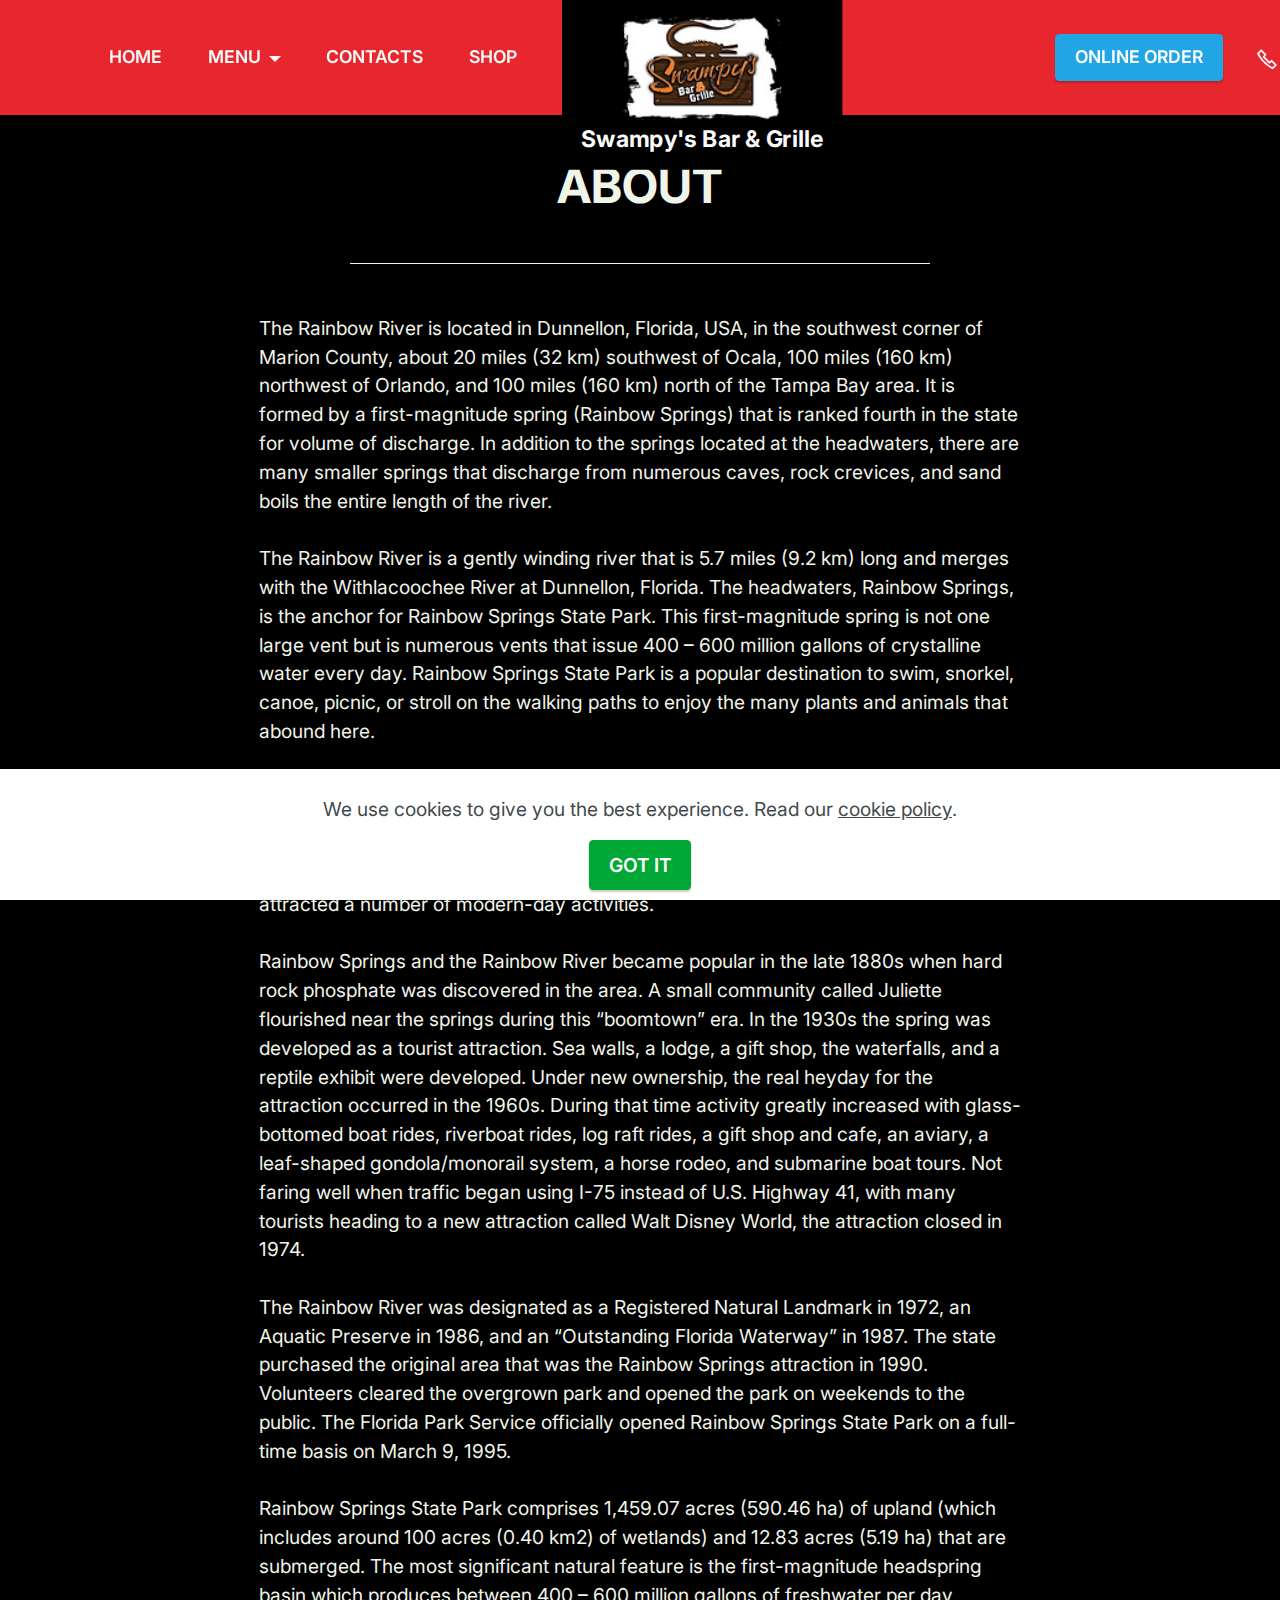
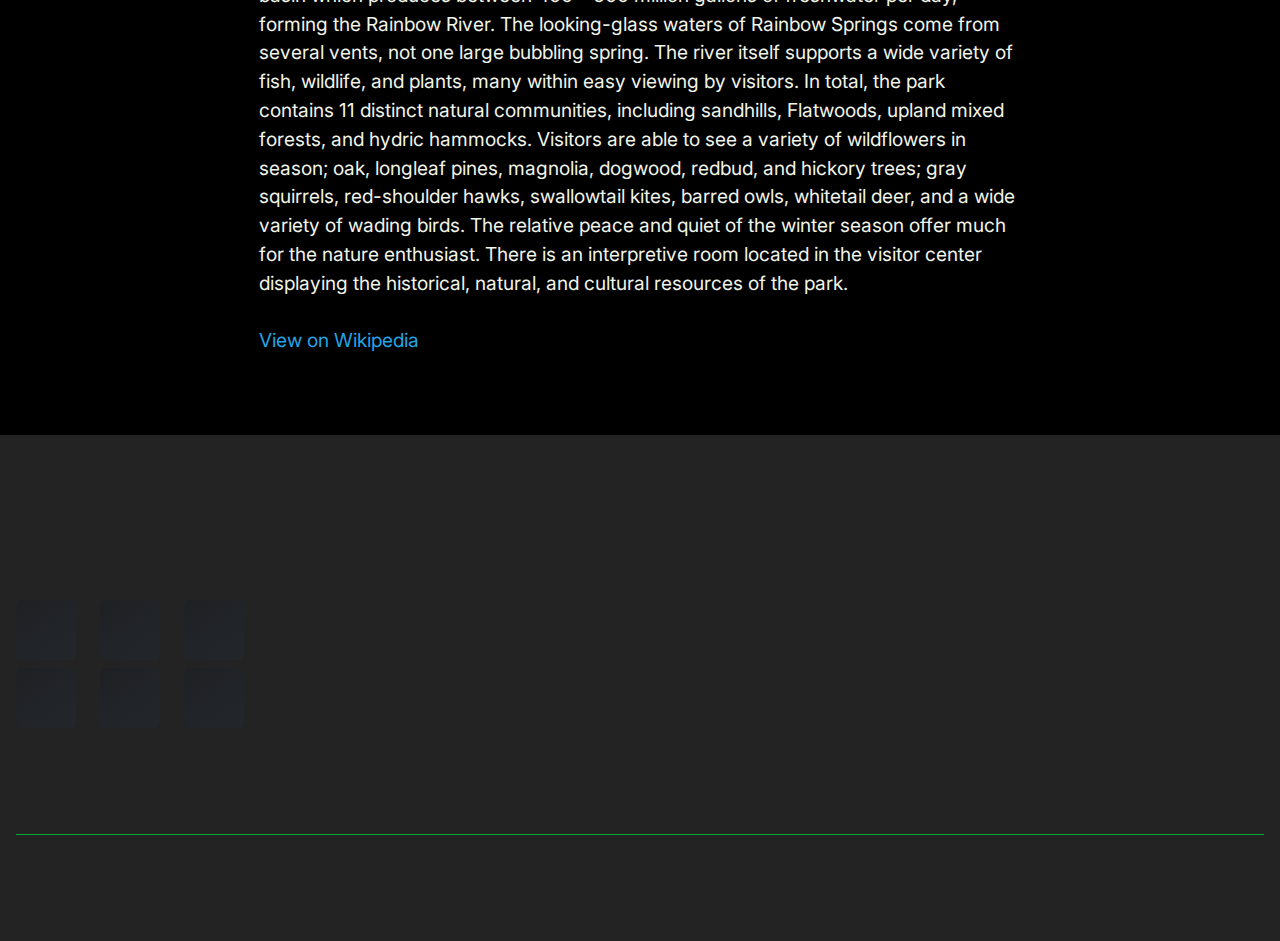
==== commit 17c7f439: "create github pages" ====
--- a/about.html
+++ b/about.html
@@ -11,7 +11,7 @@
   
   
   <title>About</title>
-  <link rel="stylesheet" href="assets/FontAwesome/css/font-awesome.css">
+  <link rel="stylesheet" href="assets/web/assets/mobirise-icons2/mobirise2.css">
   <link rel="stylesheet" href="assets/bootstrap/css/bootstrap.min.css">
   <link rel="stylesheet" href="assets/bootstrap/css/bootstrap-grid.min.css">
   <link rel="stylesheet" href="assets/bootstrap/css/bootstrap-reboot.min.css">
@@ -46,40 +46,69 @@
 <link rel="apple-touch-icon" href="apple-touch-icon.png"></head>
 <body>
   
-  <section data-bs-version="5.1" class="menu menu3 cid-tPXzeaUjry" once="menu" id="menu3-68">
-    
-    <nav class="navbar navbar-dropdown navbar-fixed-top navbar-expand-lg">
-        <div class="container-fluid">
-            <div class="navbar-brand">
-                <span class="navbar-logo">
-                    
-                        <a href="index.html#top"><img src="[data-uri]" alt="CutClicks-icon-white-official" style="height: 3rem;" loading="lazy" class="lazyload" data-src="assets/images/sw-logo-web-edited.webp"></a>
-                    
-                </span>
-                <span class="navbar-caption-wrap"><a class="navbar-caption text-white text-primary display-5" href="index.html#top">Swampy's Bar &amp; Grille</a></span>
-            </div>
-            <button class="navbar-toggler" type="button" data-toggle="collapse" data-bs-toggle="collapse" data-target="#navbarSupportedContent" data-bs-target="#navbarSupportedContent" aria-controls="navbarNavAltMarkup" aria-expanded="false" aria-label="Toggle navigation">
-                <div class="hamburger">
-                    <span></span>
-                    <span></span>
-                    <span></span>
-                    <span></span>
-                </div>
-            </button>
-            <div class="collapse navbar-collapse" id="navbarSupportedContent">
-                <ul class="navbar-nav nav-dropdown" data-app-modern-menu="true"><li class="nav-item dropdown"><a class="nav-link link text-white text-primary dropdown-toggle display-4" href="index.html" data-toggle="dropdown-submenu" data-bs-toggle="dropdown" data-bs-auto-close="outside" aria-expanded="false">&nbsp;HOME</a><div class="dropdown-menu" aria-labelledby="dropdown-345"><a class="text-white show text-primary dropdown-item display-4" href="index.html#header02-1">HOME</a><a class="text-white show text-primary dropdown-item display-4" href="about.html#content6-3d">ABOUT</a></div></li><li class="nav-item dropdown"><a class="nav-link link text-white text-primary dropdown-toggle display-4" href="websites-gallery.html" data-toggle="dropdown-submenu" data-bs-toggle="dropdown" data-bs-auto-close="outside" aria-expanded="false">MENU</a><div class="dropdown-menu" aria-labelledby="dropdown-140"><a class="text-white text-primary dropdown-item show display-4" href="index.html#burgers">BURGERS - SANDWICHES - POBOYS</a><a class="text-white text-primary show dropdown-item display-4" href="index.html#appetizers">APPETIZERS</a><a class="text-white text-primary show dropdown-item display-4" href="index.html#soups">SOUPS &amp; SALADS</a><a class="text-white text-primary show dropdown-item display-4" href="index.html#review">WRITE REVIEW</a></div></li><li class="nav-item dropdown"><a class="nav-link link text-white text-primary dropdown-toggle display-4" href="features.html" data-toggle="dropdown-submenu" data-bs-toggle="dropdown" data-bs-auto-close="outside" aria-expanded="false"><span class="fa fa-map-marker mbr-iconfont mbr-iconfont-btn"></span>HOURS</a><div class="dropdown-menu" aria-labelledby="dropdown-910"><a class="text-white text-primary dropdown-item display-4" href="index.html#hours">HOURS</a><a class="text-white text-primary show dropdown-item display-4" href="index.html#map">LOCATION</a></div></li><li class="nav-item"><a class="nav-link link text-white text-primary display-4" href="index.html#contact" target="_blank">CONTACT</a></li></ul>
-                <div class="icons-menu">
-                    <a class="iconfont-wrapper" href="https://www.facebook.com/SwampysDunnellon" target="_blank">
-                        <span class="p-2 mbr-iconfont socicon-facebook socicon" style="color: rgb(255, 255, 255); fill: rgb(255, 255, 255);"></span>
-                    </a>
-                    
-                    
-                    
-                </div>
-                <div class="navbar-buttons mbr-section-btn"><a class="btn btn-info display-4" href="index.html#book-appt">RESERVE TABLE</a></div>
-            </div>
-        </div>
-    </nav>
+  <section data-bs-version="5.1" class="menu menu3 dinerm4_menu3 cid-tPXBVco6Cs" once="menu" id="menu3-6b">
+
+	
+
+
+	<nav class="navbar navbar-dropdown navbar-fixed-top navbar-expand-lg">
+
+		<div class="container">
+
+			<button class="navbar-toggler" type="button" data-toggle="collapse" data-bs-toggle="collapse" data-target="#navbarSupportedContent" data-bs-target="#navbarSupportedContent" aria-controls="navbarNavAltMarkup" aria-expanded="false" aria-label="Toggle navigation">
+				<div class="hamburger">
+					<span></span>
+					<span></span>
+					<span></span>
+					<span></span>
+				</div>
+			</button>
+			<div class="collapse navbar-collapse" id="navbarSupportedContent">
+				<ul class="navbar-nav nav-dropdown" data-app-modern-menu="true"><li class="nav-item">
+						<a class="nav-link link text-white text-primary display-4" href="index.html#header02-1">
+							HOME</a>
+					</li>
+					<li class="nav-item dropdown"><a class="nav-link link dropdown-toggle text-white show display-4" href="#" aria-expanded="true" data-toggle="dropdown-submenu" data-bs-toggle="dropdown">
+							MENU</a>
+						<div class="dropdown-menu show" data-bs-popper="none"><a class="dropdown-item text-white display-4" href="#" aria-expanded="false">Sushi</a><a class="dropdown-item text-white text-primary display-4" href="index.html#burgers" aria-expanded="false">Pizza</a><a class="dropdown-item text-white text-primary display-4" href="index.html#soups" aria-expanded="false">Thai Food</a></div>
+					</li>
+					<li class="nav-item"><a class="nav-link link text-white display-4" href="#">CONTACTS</a>
+					</li>
+
+
+					<li class="nav-item"><a class="nav-link link text-white display-4" href="#">
+							SHOP</a></li></ul>
+
+
+				<div class="navbar-brand">
+					<span class="navbar-logo">
+						<a href="#">
+							<img src="[data-uri]" alt="" style="height: 6rem;" loading="lazy" class="lazyload" data-src="assets/images/sw-logo-web-edited.webp">
+						</a>
+					</span>
+					<span class="navbar-caption-wrap"><a class="navbar-caption mbr-light text-white display-7" href="#">Swampy's Bar &amp; Grille</a></span>
+				</div>
+
+				<div class="wrapper">
+					<div class="navbar-buttons mbr-section-btn"><a class="btn btn-sm btn-primary display-4" href="#">
+							ONLINE ORDER</a></div>
+
+
+					<div class="icons-menu">
+						<a href="#" target="_blank">
+							<span class="p-2 mbr-iconfont mobi-mbri-phone mobi-mbri" style="color: rgb(255, 255, 255); fill: rgb(255, 255, 255);"></span>
+						</a>
+						
+						
+						
+						
+						
+					</div>
+				</div>
+			</div>
+		</div>
+	</nav>
+
 </section>
 
 <section data-bs-version="5.1" class="content6 dentalm5 cid-tPl6WHqsn5" id="content6-3d">
--- a/assets/web/assets/mobirise-icons2/mobirise2.css
+++ b/assets/web/assets/mobirise-icons2/mobirise2.css
@@ -0,0 +1,498 @@
+@font-face {
+  font-family: 'Moririse2';
+  font-display: swap;
+  src:  url('mobirise2.eot?f2bix4');
+  src:  url('mobirise2.eot?f2bix4#iefix') format('embedded-opentype'),
+    url('mobirise2.ttf?f2bix4') format('truetype'),
+    url('mobirise2.woff?f2bix4') format('woff'),
+    url('mobirise2.svg?f2bix4#mobirise2') format('svg');
+  font-weight: normal;
+  font-style: normal;
+}
+
+[class^="mobi-"], [class*=" mobi-"] {
+  /* use !important to prevent issues with browser extensions that change fonts */
+  font-family: 'Moririse2' !important;
+  speak: none;
+  font-style: normal;
+  font-weight: normal;
+  font-variant: normal;
+  text-transform: none;
+  line-height: 1;
+
+  /* Better Font Rendering =========== */
+  -webkit-font-smoothing: antialiased;
+  -moz-osx-font-smoothing: grayscale;
+}
+
+.mobi-mbri-add-submenu:before {
+  content: "\e900";
+}
+.mobi-mbri-alert:before {
+  content: "\e901";
+}
+.mobi-mbri-align-center:before {
+  content: "\e902";
+}
+.mobi-mbri-align-justify:before {
+  content: "\e903";
+}
+.mobi-mbri-align-left:before {
+  content: "\e904";
+}
+.mobi-mbri-align-right:before {
+  content: "\e905";
+}
+.mobi-mbri-android:before {
+  content: "\e906";
+}
+.mobi-mbri-apple:before {
+  content: "\e907";
+}
+.mobi-mbri-arrow-down:before {
+  content: "\e908";
+}
+.mobi-mbri-arrow-next:before {
+  content: "\e909";
+}
+.mobi-mbri-arrow-prev:before {
+  content: "\e90a";
+}
+.mobi-mbri-arrow-up:before {
+  content: "\e90b";
+}
+.mobi-mbri-bold:before {
+  content: "\e90c";
+}
+.mobi-mbri-bookmark:before {
+  content: "\e90d";
+}
+.mobi-mbri-bootstrap:before {
+  content: "\e90e";
+}
+.mobi-mbri-briefcase:before {
+  content: "\e90f";
+}
+.mobi-mbri-browse:before {
+  content: "\e910";
+}
+.mobi-mbri-bulleted-list:before {
+  content: "\e911";
+}
+.mobi-mbri-calendar:before {
+  content: "\e912";
+}
+.mobi-mbri-camera:before {
+  content: "\e913";
+}
+.mobi-mbri-cart-add:before {
+  content: "\e914";
+}
+.mobi-mbri-cart-full:before {
+  content: "\e915";
+}
+.mobi-mbri-cash:before {
+  content: "\e916";
+}
+.mobi-mbri-change-style:before {
+  content: "\e917";
+}
+.mobi-mbri-chat:before {
+  content: "\e918";
+}
+.mobi-mbri-clock:before {
+  content: "\e919";
+}
+.mobi-mbri-close:before {
+  content: "\e91a";
+}
+.mobi-mbri-cloud:before {
+  content: "\e91b";
+}
+.mobi-mbri-code:before {
+  content: "\e91c";
+}
+.mobi-mbri-contact-form:before {
+  content: "\e91d";
+}
+.mobi-mbri-credit-card:before {
+  content: "\e91e";
+}
+.mobi-mbri-cursor-click:before {
+  content: "\e91f";
+}
+.mobi-mbri-cust-feedback:before {
+  content: "\e920";
+}
+.mobi-mbri-database:before {
+  content: "\e921";
+}
+.mobi-mbri-delivery:before {
+  content: "\e922";
+}
+.mobi-mbri-desktop:before {
+  content: "\e923";
+}
+.mobi-mbri-devices:before {
+  content: "\e924";
+}
+.mobi-mbri-down:before {
+  content: "\e925";
+}
+.mobi-mbri-download-2:before {
+  content: "\e926";
+}
+.mobi-mbri-download:before {
+  content: "\e927";
+}
+.mobi-mbri-drag-n-drop-2:before {
+  content: "\e928";
+}
+.mobi-mbri-drag-n-drop:before {
+  content: "\e929";
+}
+.mobi-mbri-edit-2:before {
+  content: "\e92a";
+}
+.mobi-mbri-edit:before {
+  content: "\e92b";
+}
+.mobi-mbri-error:before {
+  content: "\e92c";
+}
+.mobi-mbri-extension:before {
+  content: "\e92d";
+}
+.mobi-mbri-features:before {
+  content: "\e92e";
+}
+.mobi-mbri-file:before {
+  content: "\e92f";
+}
+.mobi-mbri-flag:before {
+  content: "\e930";
+}
+.mobi-mbri-folder:before {
+  content: "\e931";
+}
+.mobi-mbri-gift:before {
+  content: "\e932";
+}
+.mobi-mbri-github:before {
+  content: "\e933";
+}
+.mobi-mbri-globe-2:before {
+  content: "\e934";
+}
+.mobi-mbri-globe:before {
+  content: "\e935";
+}
+.mobi-mbri-growing-chart:before {
+  content: "\e936";
+}
+.mobi-mbri-hearth:before {
+  content: "\e937";
+}
+.mobi-mbri-help:before {
+  content: "\e938";
+}
+.mobi-mbri-home:before {
+  content: "\e939";
+}
+.mobi-mbri-hot-cup:before {
+  content: "\e93a";
+}
+.mobi-mbri-idea:before {
+  content: "\e93b";
+}
+.mobi-mbri-image-gallery:before {
+  content: "\e93c";
+}
+.mobi-mbri-image-slider:before {
+  content: "\e93d";
+}
+.mobi-mbri-info:before {
+  content: "\e93e";
+}
+.mobi-mbri-italic:before {
+  content: "\e93f";
+}
+.mobi-mbri-key:before {
+  content: "\e940";
+}
+.mobi-mbri-laptop:before {
+  content: "\e941";
+}
+.mobi-mbri-layers:before {
+  content: "\e942";
+}
+.mobi-mbri-left-right:before {
+  content: "\e943";
+}
+.mobi-mbri-left:before {
+  content: "\e944";
+}
+.mobi-mbri-letter:before {
+  content: "\e945";
+}
+.mobi-mbri-like:before {
+  content: "\e946";
+}
+.mobi-mbri-link:before {
+  content: "\e947";
+}
+.mobi-mbri-lock:before {
+  content: "\e948";
+}
+.mobi-mbri-login:before {
+  content: "\e949";
+}
+.mobi-mbri-logout:before {
+  content: "\e94a";
+}
+.mobi-mbri-magic-stick:before {
+  content: "\e94b";
+}
+.mobi-mbri-map-pin:before {
+  content: "\e94c";
+}
+.mobi-mbri-menu:before {
+  content: "\e94d";
+}
+.mobi-mbri-mobile-2:before {
+  content: "\e94e";
+}
+.mobi-mbri-mobile-horizontal:before {
+  content: "\e94f";
+}
+.mobi-mbri-mobile:before {
+  content: "\e950";
+}
+.mobi-mbri-mobirise:before {
+  content: "\e951";
+}
+.mobi-mbri-more-horizontal:before {
+  content: "\e952";
+}
+.mobi-mbri-more-vertical:before {
+  content: "\e953";
+}
+.mobi-mbri-music:before {
+  content: "\e954";
+}
+.mobi-mbri-new-file:before {
+  content: "\e955";
+}
+.mobi-mbri-numbered-list:before {
+  content: "\e956";
+}
+.mobi-mbri-opened-folder:before {
+  content: "\e957";
+}
+.mobi-mbri-pages:before {
+  content: "\e958";
+}
+.mobi-mbri-paper-plane:before {
+  content: "\e959";
+}
+.mobi-mbri-paperclip:before {
+  content: "\e95a";
+}
+.mobi-mbri-phone:before {
+  content: "\e95b";
+}
+.mobi-mbri-photo:before {
+  content: "\e95c";
+}
+.mobi-mbri-photos:before {
+  content: "\e95d";
+}
+.mobi-mbri-pin:before {
+  content: "\e95e";
+}
+.mobi-mbri-play:before {
+  content: "\e95f";
+}
+.mobi-mbri-plus:before {
+  content: "\e960";
+}
+.mobi-mbri-preview:before {
+  content: "\e961";
+}
+.mobi-mbri-print:before {
+  content: "\e962";
+}
+.mobi-mbri-protect:before {
+  content: "\e963";
+}
+.mobi-mbri-question:before {
+  content: "\e964";
+}
+.mobi-mbri-quote-left:before {
+  content: "\e965";
+}
+.mobi-mbri-quote-right:before {
+  content: "\e966";
+}
+.mobi-mbri-redo:before {
+  content: "\e967";
+}
+.mobi-mbri-refresh:before {
+  content: "\e968";
+}
+.mobi-mbri-responsive-2:before {
+  content: "\e969";
+}
+.mobi-mbri-responsive:before {
+  content: "\e96a";
+}
+.mobi-mbri-right:before {
+  content: "\e96b";
+}
+.mobi-mbri-rocket:before {
+  content: "\e96c";
+}
+.mobi-mbri-sad-face:before {
+  content: "\e96d";
+}
+.mobi-mbri-sale:before {
+  content: "\e96e";
+}
+.mobi-mbri-save:before {
+  content: "\e96f";
+}
+.mobi-mbri-search:before {
+  content: "\e970";
+}
+.mobi-mbri-setting-2:before {
+  content: "\e971";
+}
+.mobi-mbri-setting-3:before {
+  content: "\e972";
+}
+.mobi-mbri-setting:before {
+  content: "\e973";
+}
+.mobi-mbri-share:before {
+  content: "\e974";
+}
+.mobi-mbri-shopping-bag:before {
+  content: "\e975";
+}
+.mobi-mbri-shopping-basket:before {
+  content: "\e976";
+}
+.mobi-mbri-shopping-cart:before {
+  content: "\e977";
+}
+.mobi-mbri-sites:before {
+  content: "\e978";
+}
+.mobi-mbri-smile-face:before {
+  content: "\e979";
+}
+.mobi-mbri-speed:before {
+  content: "\e97a";
+}
+.mobi-mbri-star:before {
+  content: "\e97b";
+}
+.mobi-mbri-success:before {
+  content: "\e97c";
+}
+.mobi-mbri-sun:before {
+  content: "\e97d";
+}
+.mobi-mbri-sun2:before {
+  content: "\e97e";
+}
+.mobi-mbri-tablet-vertical:before {
+  content: "\e97f";
+}
+.mobi-mbri-tablet:before {
+  content: "\e980";
+}
+.mobi-mbri-target:before {
+  content: "\e981";
+}
+.mobi-mbri-timer:before {
+  content: "\e982";
+}
+.mobi-mbri-to-ftp:before {
+  content: "\e983";
+}
+.mobi-mbri-to-local-drive:before {
+  content: "\e984";
+}
+.mobi-mbri-touch-swipe:before {
+  content: "\e985";
+}
+.mobi-mbri-touch:before {
+  content: "\e986";
+}
+.mobi-mbri-trash:before {
+  content: "\e987";
+}
+.mobi-mbri-underline:before {
+  content: "\e988";
+}
+.mobi-mbri-undo:before {
+  content: "\e989";
+}
+.mobi-mbri-unlink:before {
+  content: "\e98a";
+}
+.mobi-mbri-unlock:before {
+  content: "\e98b";
+}
+.mobi-mbri-up-down:before {
+  content: "\e98c";
+}
+.mobi-mbri-up:before {
+  content: "\e98d";
+}
+.mobi-mbri-update:before {
+  content: "\e98e";
+}
+.mobi-mbri-upload-2:before {
+  content: "\e98f";
+}
+.mobi-mbri-upload:before {
+  content: "\e990";
+}
+.mobi-mbri-user-2:before {
+  content: "\e991";
+}
+.mobi-mbri-user:before {
+  content: "\e992";
+}
+.mobi-mbri-users:before {
+  content: "\e993";
+}
+.mobi-mbri-video-play:before {
+  content: "\e994";
+}
+.mobi-mbri-video:before {
+  content: "\e995";
+}
+.mobi-mbri-watch:before {
+  content: "\e996";
+}
+.mobi-mbri-website-theme-2:before {
+  content: "\e997";
+}
+.mobi-mbri-website-theme:before {
+  content: "\e998";
+}
+.mobi-mbri-wifi:before {
+  content: "\e999";
+}
+.mobi-mbri-windows:before {
+  content: "\e99a";
+}
+.mobi-mbri-zoom-in:before {
+  content: "\e99b";
+}
+.mobi-mbri-zoom-out:before {
+  content: "\e99c";
+}
--- a/assets/mobirise/css/mbr-additional.css
+++ b/assets/mobirise/css/mbr-additional.css
@@ -682,18 +682,9 @@
 a {
   transition: color 0.6s;
 }
-.cid-tPXzeaUjry {
-  z-index: 1000;
-  width: 100%;
-  position: relative;
-  min-height: 60px;
-}
-.cid-tPXzeaUjry nav.navbar {
-  position: fixed;
-}
-.cid-tPXzeaUjry .dropdown-item:before {
-  font-family: Moririse2 !important;
-  content: "\e966";
+.cid-tPXBVco6Cs .dropdown-item:before {
+  font-family: MobiriseIcons !important;
+  content: '\e966';
   display: inline-block;
   width: 0;
   position: absolute;
@@ -705,259 +696,301 @@
   vertical-align: middle;
   text-align: center;
   overflow: hidden;
+  -webkit-transform: scale(0, 1);
   transform: scale(0, 1);
+  -webkit-transition: all 0.25s ease-in-out;
+  -moz-transition: all 0.25s ease-in-out;
   transition: all 0.25s ease-in-out;
 }
-.cid-tPXzeaUjry .dropdown-menu {
+@media (max-width: 992px) {
+  .cid-tPXBVco6Cs .navbar-brand {
+    width: fit-content;
+    margin: auto !important;
+    margin-top: 1rem !important;
+    margin-bottom: 1rem !important;
+  }
+  .cid-tPXBVco6Cs .wrapper {
+    justify-content: center;
+    flex-direction: column;
+  }
+}
+.cid-tPXBVco6Cs .navbar.navbar-short .navbar-brand {
+  padding: 1rem !important;
+}
+.cid-tPXBVco6Cs .navbar-logo {
+  margin: 0 !important;
+}
+.cid-tPXBVco6Cs .navbar-brand {
+  background-color: #000000;
+  display: flex;
+  margin-bottom: -3rem;
+  transform: scale(1.2);
+  flex-direction: column;
+  -webkit-flex-shrink: 0;
+  flex-shrink: 0;
+  border-radius: 6px;
+  padding: 1rem 1rem 1rem 1rem;
+  -webkit-align-items: center;
+  align-items: center;
+  margin-right: 0;
+  transition: all 0.3s;
+  word-break: break-word;
+  z-index: 1;
+}
+.cid-tPXBVco6Cs .navbar-brand .navbar-caption {
+  line-height: inherit !important;
+}
+.cid-tPXBVco6Cs .navbar-brand .navbar-logo a {
+  outline: none;
+}
+.cid-tPXBVco6Cs .wrapper {
+  display: flex;
+  align-items: center;
+  min-width: 43.5%;
+  justify-content: flex-end;
+}
+.cid-tPXBVco6Cs .navbar-nav {
+  min-width: 45%;
+}
+.cid-tPXBVco6Cs .dropdown-item:not(:last-child) {
+  border-bottom: 1px solid lightgray;
+}
+.cid-tPXBVco6Cs .dropdown-menu {
   padding: 0;
-  border-radius: 4px;
-  box-shadow: 0 1px 3px 0 rgba(0, 0, 0, 0.1);
-}
-.cid-tPXzeaUjry .dropdown-item {
-  border-bottom: 1px solid #e6e6e6;
-}
-.cid-tPXzeaUjry .dropdown-item:hover,
-.cid-tPXzeaUjry .dropdown-item:focus {
-  background: #22a5e5 !important;
-  color: white !important;
-}
-.cid-tPXzeaUjry .dropdown-item:first-child {
-  border-top-left-radius: 4px;
-  border-top-right-radius: 4px;
-}
-.cid-tPXzeaUjry .dropdown-item:last-child {
-  border-bottom: none;
-  border-bottom-left-radius: 4px;
-  border-bottom-right-radius: 4px;
-}
-.cid-tPXzeaUjry .nav-dropdown .link {
+  background: #e7272d !important;
+}
+.cid-tPXBVco6Cs .dropdown-item {
+  color: #ffffff !important;
+}
+.cid-tPXBVco6Cs .dropdown-item:hover {
+  color: #ffffff !important;
+}
+.cid-tPXBVco6Cs .nav-link {
+  position: relative;
+  font-weight: 600;
+}
+.cid-tPXBVco6Cs .nav-link:hover {
+  color: #000000 !important;
+}
+.cid-tPXBVco6Cs .nav-link:hover:before {
+  opacity: 1;
+}
+.cid-tPXBVco6Cs .nav-link:before {
+  content: '';
+  position: absolute;
+  bottom: -5px;
+  left: 50%;
+  transform: translateX(-50%);
+  height: 2px;
+  width: 12px;
+  transition: all 0.3s;
+  opacity: 0;
+  background: #000000;
+}
+.cid-tPXBVco6Cs .btn-white {
+  color: #22a5e5 !important;
+}
+.cid-tPXBVco6Cs .nav-dropdown .link {
   padding: 0 0.3em !important;
   margin: 0.667em 1em !important;
 }
-.cid-tPXzeaUjry .nav-dropdown .link.dropdown-toggle::after {
+.cid-tPXBVco6Cs .nav-dropdown .link.dropdown-toggle::after {
   margin-left: 0.5rem;
   margin-top: 0.2rem;
 }
-.cid-tPXzeaUjry .nav-link {
-  position: relative;
-}
-.cid-tPXzeaUjry .container {
+.cid-tPXBVco6Cs .container {
   display: flex;
   margin: auto;
 }
-.cid-tPXzeaUjry .iconfont-wrapper {
-  color: #fffa00 !important;
-  font-size: 1.5rem;
-  padding-right: 0.5rem;
-}
-.cid-tPXzeaUjry .dropdown-menu,
-.cid-tPXzeaUjry .navbar.opened {
+.cid-tPXBVco6Cs .navbar.opened {
   background: #e7272d !important;
 }
-.cid-tPXzeaUjry .nav-item:focus,
-.cid-tPXzeaUjry .nav-link:focus {
+.cid-tPXBVco6Cs .nav-item:focus,
+.cid-tPXBVco6Cs .nav-link:focus {
   outline: none;
 }
-.cid-tPXzeaUjry .dropdown .dropdown-menu .dropdown-item {
+.cid-tPXBVco6Cs .dropdown .dropdown-menu .dropdown-item {
   width: auto;
+  -webkit-transition: all 0.25s ease-in-out;
+  -moz-transition: all 0.25s ease-in-out;
   transition: all 0.25s ease-in-out;
 }
-.cid-tPXzeaUjry .dropdown .dropdown-menu .dropdown-item::after {
+.cid-tPXBVco6Cs .dropdown .dropdown-menu .dropdown-item::after {
   right: 0.5rem;
 }
-.cid-tPXzeaUjry .dropdown .dropdown-menu .dropdown-item .mbr-iconfont {
-  margin-right: 0.5rem;
-  vertical-align: sub;
-}
-.cid-tPXzeaUjry .dropdown .dropdown-menu .dropdown-item .mbr-iconfont:before {
+.cid-tPXBVco6Cs .dropdown .dropdown-menu .dropdown-item .mbr-iconfont {
+  margin-left: -1.8rem;
+  padding-right: 1rem;
+  font-size: inherit;
+}
+.cid-tPXBVco6Cs .dropdown .dropdown-menu .dropdown-item .mbr-iconfont:before {
   display: inline-block;
+  -webkit-transform: scale(1, 1);
   transform: scale(1, 1);
+  -webkit-transition: all 0.25s ease-in-out;
+  -moz-transition: all 0.25s ease-in-out;
   transition: all 0.25s ease-in-out;
 }
-.cid-tPXzeaUjry .collapsed .dropdown-menu .dropdown-item:before {
+.cid-tPXBVco6Cs .collapsed .dropdown-menu .dropdown-item:before {
   display: none;
 }
-.cid-tPXzeaUjry .collapsed .dropdown .dropdown-menu .dropdown-item {
-  padding: 0.235em 1.5em 0.235em 1.5em !important;
+.cid-tPXBVco6Cs .collapsed .dropdown .dropdown-menu .dropdown-item {
+  padding: 0.5em 1.5em 0.5em 1.5em !important;
   transition: none;
   margin: 0 !important;
 }
-.cid-tPXzeaUjry .navbar {
-  min-height: 70px;
+.cid-tPXBVco6Cs .navbar {
+  min-height: 77px;
   transition: all 0.3s;
-  border-bottom: 1px solid transparent;
-  box-shadow: 0 1px 3px 0 rgba(0, 0, 0, 0.1);
   background: #e7272d;
 }
-.cid-tPXzeaUjry .navbar.opened {
+.cid-tPXBVco6Cs .navbar.opened {
   transition: all 0.3s;
 }
-.cid-tPXzeaUjry .navbar .dropdown-item {
-  padding: 0.5rem 1.8rem;
-}
-.cid-tPXzeaUjry .navbar .navbar-logo img {
-  width: auto;
-}
-.cid-tPXzeaUjry .navbar .navbar-collapse {
-  justify-content: flex-end;
+.cid-tPXBVco6Cs .navbar .dropdown-item {
+  padding: 0.5rem 1.5rem;
+}
+.cid-tPXBVco6Cs .navbar .navbar-collapse {
+  justify-content: space-between;
   z-index: 1;
 }
-.cid-tPXzeaUjry .navbar.collapsed {
-  justify-content: center;
-}
-.cid-tPXzeaUjry .navbar.collapsed .nav-item .nav-link::before {
+.cid-tPXBVco6Cs .navbar.collapsed .nav-item .nav-link::before {
   display: none;
 }
-.cid-tPXzeaUjry .navbar.collapsed.opened .dropdown-menu {
+.cid-tPXBVco6Cs .navbar.collapsed.opened .dropdown-menu {
   top: 0;
 }
 @media (min-width: 992px) {
-  .cid-tPXzeaUjry .navbar.collapsed.opened:not(.navbar-short) .navbar-collapse {
-    max-height: calc(98.5vh - 3rem);
-  }
-}
-.cid-tPXzeaUjry .navbar.collapsed .dropdown-menu .dropdown-submenu {
+  .cid-tPXBVco6Cs .navbar.collapsed.opened:not(.navbar-short) .navbar-collapse {
+    max-height: calc(98.5vh - 6rem);
+  }
+}
+.cid-tPXBVco6Cs .navbar.collapsed .dropdown-menu .dropdown-submenu {
   left: 0 !important;
 }
-.cid-tPXzeaUjry .navbar.collapsed .dropdown-menu .dropdown-item:after {
+.cid-tPXBVco6Cs .navbar.collapsed .dropdown-menu .dropdown-item:after {
   right: auto;
 }
-.cid-tPXzeaUjry .navbar.collapsed .dropdown-menu .dropdown-toggle[data-toggle="dropdown-submenu"]:after {
+.cid-tPXBVco6Cs .navbar.collapsed .dropdown-menu .dropdown-toggle[data-toggle='dropdown-submenu']:after {
   margin-left: 0.5rem;
   margin-top: 0.2rem;
   border-top: 0.35em solid;
   border-right: 0.35em solid transparent;
   border-left: 0.35em solid transparent;
   border-bottom: 0;
-  top: 41%;
-}
-.cid-tPXzeaUjry .navbar.collapsed ul.navbar-nav li {
+  top: 55%;
+}
+.cid-tPXBVco6Cs .navbar.collapsed ul.navbar-nav li {
   margin: auto;
 }
-.cid-tPXzeaUjry .navbar.collapsed .dropdown-menu .dropdown-item {
+.cid-tPXBVco6Cs .navbar.collapsed .dropdown-menu .dropdown-item {
   padding: 0.25rem 1.5rem;
   text-align: center;
 }
-.cid-tPXzeaUjry .navbar.collapsed .icons-menu {
-  padding-left: 0;
-  padding-right: 0;
+.cid-tPXBVco6Cs .navbar.collapsed .icons-menu {
   padding-top: 0.5rem;
   padding-bottom: 0.5rem;
 }
 @media (max-width: 991px) {
-  .cid-tPXzeaUjry .navbar .nav-item .nav-link::before {
+  .cid-tPXBVco6Cs .navbar .nav-item .nav-link::before {
     display: none;
   }
-  .cid-tPXzeaUjry .navbar.opened .dropdown-menu {
+  .cid-tPXBVco6Cs .navbar.opened .dropdown-menu {
     top: 0;
   }
-  .cid-tPXzeaUjry .navbar .dropdown-menu .dropdown-submenu {
+  .cid-tPXBVco6Cs .navbar .dropdown-menu .dropdown-submenu {
     left: 0 !important;
   }
-  .cid-tPXzeaUjry .navbar .dropdown-menu .dropdown-item:after {
+  .cid-tPXBVco6Cs .navbar .dropdown-menu .dropdown-item:after {
     right: auto;
   }
-  .cid-tPXzeaUjry .navbar .dropdown-menu .dropdown-toggle[data-toggle="dropdown-submenu"]:after {
+  .cid-tPXBVco6Cs .navbar .dropdown-menu .dropdown-toggle[data-toggle='dropdown-submenu']:after {
     margin-left: 0.5rem;
     margin-top: 0.2rem;
     border-top: 0.35em solid;
     border-right: 0.35em solid transparent;
     border-left: 0.35em solid transparent;
     border-bottom: 0;
-    top: 40%;
-  }
-  .cid-tPXzeaUjry .navbar .navbar-logo img {
-    height: 3rem !important;
-  }
-  .cid-tPXzeaUjry .navbar ul.navbar-nav li {
+    top: 55%;
+  }
+  .cid-tPXBVco6Cs .navbar .navbar-logo img {
+    height: 3.8rem !important;
+  }
+  .cid-tPXBVco6Cs .navbar ul.navbar-nav li {
     margin: auto;
   }
-  .cid-tPXzeaUjry .navbar .dropdown-menu .dropdown-item {
+  .cid-tPXBVco6Cs .navbar .dropdown-menu .dropdown-item {
     padding: 0.25rem 1.5rem !important;
     text-align: center;
   }
-  .cid-tPXzeaUjry .navbar .navbar-brand {
+  .cid-tPXBVco6Cs .navbar .navbar-brand {
+    -webkit-flex-shrink: initial;
     flex-shrink: initial;
+    -webkit-flex-basis: auto;
     flex-basis: auto;
     word-break: break-word;
-    padding-right: 2rem;
-  }
-  .cid-tPXzeaUjry .navbar .navbar-toggler {
+  }
+  .cid-tPXBVco6Cs .navbar .navbar-toggler {
+    -webkit-flex-basis: auto;
     flex-basis: auto;
   }
-  .cid-tPXzeaUjry .navbar .icons-menu {
-    padding-left: 0;
+  .cid-tPXBVco6Cs .navbar .icons-menu {
     padding-top: 0.5rem;
     padding-bottom: 0.5rem;
   }
 }
-.cid-tPXzeaUjry .navbar.navbar-short {
+.cid-tPXBVco6Cs .navbar.navbar-short {
+  background: #e7272d !important;
   min-height: 60px;
 }
-.cid-tPXzeaUjry .navbar.navbar-short .navbar-logo img {
-  height: 2.5rem !important;
-}
-.cid-tPXzeaUjry .navbar.navbar-short .navbar-brand {
-  min-height: 60px;
+.cid-tPXBVco6Cs .navbar.navbar-short .navbar-logo img {
+  height: 3rem !important;
+}
+.cid-tPXBVco6Cs .navbar.navbar-short .navbar-brand {
   padding: 0;
 }
-.cid-tPXzeaUjry .navbar-brand {
-  min-height: 70px;
-  flex-shrink: 0;
-  align-items: center;
-  margin-right: 0;
+.cid-tPXBVco6Cs .dropdown-item.active,
+.cid-tPXBVco6Cs .dropdown-item:active {
+  background-color: transparent;
+}
+.cid-tPXBVco6Cs .navbar-expand-lg .navbar-nav .nav-link {
   padding: 0;
-  transition: all 0.3s;
-  word-break: break-word;
-  z-index: 1;
-}
-.cid-tPXzeaUjry .navbar-brand .navbar-caption {
-  line-height: inherit !important;
-}
-.cid-tPXzeaUjry .navbar-brand .navbar-logo a {
-  outline: none;
-}
-.cid-tPXzeaUjry .dropdown-item.active,
-.cid-tPXzeaUjry .dropdown-item:active {
-  background-color: transparent;
-}
-.cid-tPXzeaUjry .navbar-expand-lg .navbar-nav .nav-link {
-  padding: 0;
-}
-.cid-tPXzeaUjry .nav-dropdown .link.dropdown-toggle {
+}
+.cid-tPXBVco6Cs .nav-dropdown .link.dropdown-toggle {
   margin-right: 1.667em;
 }
-.cid-tPXzeaUjry .nav-dropdown .link.dropdown-toggle[aria-expanded="true"] {
+.cid-tPXBVco6Cs .nav-dropdown .link.dropdown-toggle[aria-expanded='true'] {
   margin-right: 0;
   padding: 0.667em 1.667em;
 }
-.cid-tPXzeaUjry .navbar.navbar-expand-lg .dropdown .dropdown-menu {
+.cid-tPXBVco6Cs .navbar.navbar-expand-lg .dropdown .dropdown-menu {
   background: #e7272d;
 }
-.cid-tPXzeaUjry .navbar.navbar-expand-lg .dropdown .dropdown-menu .dropdown-submenu {
+.cid-tPXBVco6Cs .navbar.navbar-expand-lg .dropdown .dropdown-menu .dropdown-submenu {
   margin: 0;
   left: 100%;
 }
-.cid-tPXzeaUjry .navbar .dropdown.open > .dropdown-menu {
+.cid-tPXBVco6Cs .navbar .dropdown.open > .dropdown-menu {
   display: block;
 }
-.cid-tPXzeaUjry ul.navbar-nav {
+.cid-tPXBVco6Cs ul.navbar-nav {
+  -webkit-flex-wrap: wrap;
   flex-wrap: wrap;
 }
-.cid-tPXzeaUjry .navbar-buttons {
+.cid-tPXBVco6Cs .navbar-buttons {
   text-align: center;
-  min-width: 170px;
-}
-.cid-tPXzeaUjry button.navbar-toggler {
+}
+.cid-tPXBVco6Cs button.navbar-toggler {
   outline: none;
   width: 31px;
   height: 20px;
   cursor: pointer;
   transition: all 0.2s;
   position: relative;
+  -webkit-align-self: center;
   align-self: center;
 }
-.cid-tPXzeaUjry button.navbar-toggler .hamburger span {
+.cid-tPXBVco6Cs button.navbar-toggler .hamburger span {
   position: absolute;
   right: 0;
   width: 30px;
@@ -965,77 +998,91 @@
   border-right: 5px;
   background-color: #ffffff;
 }
-.cid-tPXzeaUjry button.navbar-toggler .hamburger span:nth-child(1) {
+.cid-tPXBVco6Cs button.navbar-toggler .hamburger span:nth-child(1) {
   top: 0;
   transition: all 0.2s;
 }
-.cid-tPXzeaUjry button.navbar-toggler .hamburger span:nth-child(2) {
+.cid-tPXBVco6Cs button.navbar-toggler .hamburger span:nth-child(2) {
   top: 8px;
   transition: all 0.15s;
 }
-.cid-tPXzeaUjry button.navbar-toggler .hamburger span:nth-child(3) {
+.cid-tPXBVco6Cs button.navbar-toggler .hamburger span:nth-child(3) {
   top: 8px;
   transition: all 0.15s;
 }
-.cid-tPXzeaUjry button.navbar-toggler .hamburger span:nth-child(4) {
+.cid-tPXBVco6Cs button.navbar-toggler .hamburger span:nth-child(4) {
   top: 16px;
   transition: all 0.2s;
 }
-.cid-tPXzeaUjry nav.opened .hamburger span:nth-child(1) {
+.cid-tPXBVco6Cs nav.opened .hamburger span:nth-child(1) {
   top: 8px;
   width: 0;
   opacity: 0;
   right: 50%;
   transition: all 0.2s;
 }
-.cid-tPXzeaUjry nav.opened .hamburger span:nth-child(2) {
+.cid-tPXBVco6Cs nav.opened .hamburger span:nth-child(2) {
+  -webkit-transform: rotate(45deg);
   transform: rotate(45deg);
   transition: all 0.25s;
 }
-.cid-tPXzeaUjry nav.opened .hamburger span:nth-child(3) {
+.cid-tPXBVco6Cs nav.opened .hamburger span:nth-child(3) {
+  -webkit-transform: rotate(-45deg);
   transform: rotate(-45deg);
   transition: all 0.25s;
 }
-.cid-tPXzeaUjry nav.opened .hamburger span:nth-child(4) {
+.cid-tPXBVco6Cs nav.opened .hamburger span:nth-child(4) {
   top: 8px;
   width: 0;
   opacity: 0;
   right: 50%;
   transition: all 0.2s;
 }
-.cid-tPXzeaUjry .navbar-dropdown {
-  padding: 0 1rem;
+.cid-tPXBVco6Cs .navbar-dropdown {
+  padding: 0.5rem 1rem;
   position: fixed;
 }
-.cid-tPXzeaUjry a.nav-link {
-  display: flex;
+.cid-tPXBVco6Cs a.nav-link {
+  display: flex;
+  -webkit-align-items: center;
   align-items: center;
+  -webkit-justify-content: center;
   justify-content: center;
 }
-.cid-tPXzeaUjry .icons-menu {
-  flex-wrap: nowrap;
-  display: flex;
+.cid-tPXBVco6Cs .mbr-iconfont {
+  font-size: 1.5rem;
+  padding-right: 0.5rem;
+}
+.cid-tPXBVco6Cs .icons-menu {
+  -webkit-flex-wrap: wrap;
+  flex-wrap: wrap;
+  display: flex;
+  -webkit-justify-content: center;
   justify-content: center;
   padding-left: 1rem;
   padding-right: 1rem;
   padding-top: 0.3rem;
   text-align: center;
 }
+.cid-tPXBVco6Cs .icons-menu span {
+  font-size: 20px;
+  color: #ffffff;
+}
 @media screen and (-ms-high-contrast: active), (-ms-high-contrast: none) {
-  .cid-tPXzeaUjry .navbar {
-    height: 70px;
-  }
-  .cid-tPXzeaUjry .navbar.opened {
+  .cid-tPXBVco6Cs .navbar {
+    height: 77px;
+  }
+  .cid-tPXBVco6Cs .navbar.opened {
     height: auto;
   }
-  .cid-tPXzeaUjry .nav-item .nav-link:hover::before {
+  .cid-tPXBVco6Cs .nav-item .nav-link:hover::before {
     width: 175%;
     max-width: calc(100% + 2rem);
     left: -1rem;
   }
 }
 .cid-tIAplrwsK8 {
-  padding-top: 45px;
+  padding-top: 150px;
   padding-bottom: 105px;
   background-color: #e7272d;
 }
@@ -3544,18 +3591,9 @@
   color: #C4CFDE;
   padding: 40px 0;
 }
-.cid-tPXzeaUjry {
-  z-index: 1000;
-  width: 100%;
-  position: relative;
-  min-height: 60px;
-}
-.cid-tPXzeaUjry nav.navbar {
-  position: fixed;
-}
-.cid-tPXzeaUjry .dropdown-item:before {
-  font-family: Moririse2 !important;
-  content: "\e966";
+.cid-tPXBVco6Cs .dropdown-item:before {
+  font-family: MobiriseIcons !important;
+  content: '\e966';
   display: inline-block;
   width: 0;
   position: absolute;
@@ -3567,259 +3605,301 @@
   vertical-align: middle;
   text-align: center;
   overflow: hidden;
+  -webkit-transform: scale(0, 1);
   transform: scale(0, 1);
+  -webkit-transition: all 0.25s ease-in-out;
+  -moz-transition: all 0.25s ease-in-out;
   transition: all 0.25s ease-in-out;
 }
-.cid-tPXzeaUjry .dropdown-menu {
+@media (max-width: 992px) {
+  .cid-tPXBVco6Cs .navbar-brand {
+    width: fit-content;
+    margin: auto !important;
+    margin-top: 1rem !important;
+    margin-bottom: 1rem !important;
+  }
+  .cid-tPXBVco6Cs .wrapper {
+    justify-content: center;
+    flex-direction: column;
+  }
+}
+.cid-tPXBVco6Cs .navbar.navbar-short .navbar-brand {
+  padding: 1rem !important;
+}
+.cid-tPXBVco6Cs .navbar-logo {
+  margin: 0 !important;
+}
+.cid-tPXBVco6Cs .navbar-brand {
+  background-color: #000000;
+  display: flex;
+  margin-bottom: -3rem;
+  transform: scale(1.2);
+  flex-direction: column;
+  -webkit-flex-shrink: 0;
+  flex-shrink: 0;
+  border-radius: 6px;
+  padding: 1rem 1rem 1rem 1rem;
+  -webkit-align-items: center;
+  align-items: center;
+  margin-right: 0;
+  transition: all 0.3s;
+  word-break: break-word;
+  z-index: 1;
+}
+.cid-tPXBVco6Cs .navbar-brand .navbar-caption {
+  line-height: inherit !important;
+}
+.cid-tPXBVco6Cs .navbar-brand .navbar-logo a {
+  outline: none;
+}
+.cid-tPXBVco6Cs .wrapper {
+  display: flex;
+  align-items: center;
+  min-width: 43.5%;
+  justify-content: flex-end;
+}
+.cid-tPXBVco6Cs .navbar-nav {
+  min-width: 45%;
+}
+.cid-tPXBVco6Cs .dropdown-item:not(:last-child) {
+  border-bottom: 1px solid lightgray;
+}
+.cid-tPXBVco6Cs .dropdown-menu {
   padding: 0;
-  border-radius: 4px;
-  box-shadow: 0 1px 3px 0 rgba(0, 0, 0, 0.1);
-}
-.cid-tPXzeaUjry .dropdown-item {
-  border-bottom: 1px solid #e6e6e6;
-}
-.cid-tPXzeaUjry .dropdown-item:hover,
-.cid-tPXzeaUjry .dropdown-item:focus {
-  background: #22a5e5 !important;
-  color: white !important;
-}
-.cid-tPXzeaUjry .dropdown-item:first-child {
-  border-top-left-radius: 4px;
-  border-top-right-radius: 4px;
-}
-.cid-tPXzeaUjry .dropdown-item:last-child {
-  border-bottom: none;
-  border-bottom-left-radius: 4px;
-  border-bottom-right-radius: 4px;
-}
-.cid-tPXzeaUjry .nav-dropdown .link {
+  background: #e7272d !important;
+}
+.cid-tPXBVco6Cs .dropdown-item {
+  color: #ffffff !important;
+}
+.cid-tPXBVco6Cs .dropdown-item:hover {
+  color: #ffffff !important;
+}
+.cid-tPXBVco6Cs .nav-link {
+  position: relative;
+  font-weight: 600;
+}
+.cid-tPXBVco6Cs .nav-link:hover {
+  color: #000000 !important;
+}
+.cid-tPXBVco6Cs .nav-link:hover:before {
+  opacity: 1;
+}
+.cid-tPXBVco6Cs .nav-link:before {
+  content: '';
+  position: absolute;
+  bottom: -5px;
+  left: 50%;
+  transform: translateX(-50%);
+  height: 2px;
+  width: 12px;
+  transition: all 0.3s;
+  opacity: 0;
+  background: #000000;
+}
+.cid-tPXBVco6Cs .btn-white {
+  color: #22a5e5 !important;
+}
+.cid-tPXBVco6Cs .nav-dropdown .link {
   padding: 0 0.3em !important;
   margin: 0.667em 1em !important;
 }
-.cid-tPXzeaUjry .nav-dropdown .link.dropdown-toggle::after {
+.cid-tPXBVco6Cs .nav-dropdown .link.dropdown-toggle::after {
   margin-left: 0.5rem;
   margin-top: 0.2rem;
 }
-.cid-tPXzeaUjry .nav-link {
-  position: relative;
-}
-.cid-tPXzeaUjry .container {
+.cid-tPXBVco6Cs .container {
   display: flex;
   margin: auto;
 }
-.cid-tPXzeaUjry .iconfont-wrapper {
-  color: #fffa00 !important;
-  font-size: 1.5rem;
-  padding-right: 0.5rem;
-}
-.cid-tPXzeaUjry .dropdown-menu,
-.cid-tPXzeaUjry .navbar.opened {
+.cid-tPXBVco6Cs .navbar.opened {
   background: #e7272d !important;
 }
-.cid-tPXzeaUjry .nav-item:focus,
-.cid-tPXzeaUjry .nav-link:focus {
+.cid-tPXBVco6Cs .nav-item:focus,
+.cid-tPXBVco6Cs .nav-link:focus {
   outline: none;
 }
-.cid-tPXzeaUjry .dropdown .dropdown-menu .dropdown-item {
+.cid-tPXBVco6Cs .dropdown .dropdown-menu .dropdown-item {
   width: auto;
+  -webkit-transition: all 0.25s ease-in-out;
+  -moz-transition: all 0.25s ease-in-out;
   transition: all 0.25s ease-in-out;
 }
-.cid-tPXzeaUjry .dropdown .dropdown-menu .dropdown-item::after {
+.cid-tPXBVco6Cs .dropdown .dropdown-menu .dropdown-item::after {
   right: 0.5rem;
 }
-.cid-tPXzeaUjry .dropdown .dropdown-menu .dropdown-item .mbr-iconfont {
-  margin-right: 0.5rem;
-  vertical-align: sub;
-}
-.cid-tPXzeaUjry .dropdown .dropdown-menu .dropdown-item .mbr-iconfont:before {
+.cid-tPXBVco6Cs .dropdown .dropdown-menu .dropdown-item .mbr-iconfont {
+  margin-left: -1.8rem;
+  padding-right: 1rem;
+  font-size: inherit;
+}
+.cid-tPXBVco6Cs .dropdown .dropdown-menu .dropdown-item .mbr-iconfont:before {
   display: inline-block;
+  -webkit-transform: scale(1, 1);
   transform: scale(1, 1);
+  -webkit-transition: all 0.25s ease-in-out;
+  -moz-transition: all 0.25s ease-in-out;
   transition: all 0.25s ease-in-out;
 }
-.cid-tPXzeaUjry .collapsed .dropdown-menu .dropdown-item:before {
+.cid-tPXBVco6Cs .collapsed .dropdown-menu .dropdown-item:before {
   display: none;
 }
-.cid-tPXzeaUjry .collapsed .dropdown .dropdown-menu .dropdown-item {
-  padding: 0.235em 1.5em 0.235em 1.5em !important;
+.cid-tPXBVco6Cs .collapsed .dropdown .dropdown-menu .dropdown-item {
+  padding: 0.5em 1.5em 0.5em 1.5em !important;
   transition: none;
   margin: 0 !important;
 }
-.cid-tPXzeaUjry .navbar {
-  min-height: 70px;
+.cid-tPXBVco6Cs .navbar {
+  min-height: 77px;
   transition: all 0.3s;
-  border-bottom: 1px solid transparent;
-  box-shadow: 0 1px 3px 0 rgba(0, 0, 0, 0.1);
   background: #e7272d;
 }
-.cid-tPXzeaUjry .navbar.opened {
+.cid-tPXBVco6Cs .navbar.opened {
   transition: all 0.3s;
 }
-.cid-tPXzeaUjry .navbar .dropdown-item {
-  padding: 0.5rem 1.8rem;
-}
-.cid-tPXzeaUjry .navbar .navbar-logo img {
-  width: auto;
-}
-.cid-tPXzeaUjry .navbar .navbar-collapse {
-  justify-content: flex-end;
+.cid-tPXBVco6Cs .navbar .dropdown-item {
+  padding: 0.5rem 1.5rem;
+}
+.cid-tPXBVco6Cs .navbar .navbar-collapse {
+  justify-content: space-between;
   z-index: 1;
 }
-.cid-tPXzeaUjry .navbar.collapsed {
-  justify-content: center;
-}
-.cid-tPXzeaUjry .navbar.collapsed .nav-item .nav-link::before {
+.cid-tPXBVco6Cs .navbar.collapsed .nav-item .nav-link::before {
   display: none;
 }
-.cid-tPXzeaUjry .navbar.collapsed.opened .dropdown-menu {
+.cid-tPXBVco6Cs .navbar.collapsed.opened .dropdown-menu {
   top: 0;
 }
 @media (min-width: 992px) {
-  .cid-tPXzeaUjry .navbar.collapsed.opened:not(.navbar-short) .navbar-collapse {
-    max-height: calc(98.5vh - 3rem);
-  }
-}
-.cid-tPXzeaUjry .navbar.collapsed .dropdown-menu .dropdown-submenu {
+  .cid-tPXBVco6Cs .navbar.collapsed.opened:not(.navbar-short) .navbar-collapse {
+    max-height: calc(98.5vh - 6rem);
+  }
+}
+.cid-tPXBVco6Cs .navbar.collapsed .dropdown-menu .dropdown-submenu {
   left: 0 !important;
 }
-.cid-tPXzeaUjry .navbar.collapsed .dropdown-menu .dropdown-item:after {
+.cid-tPXBVco6Cs .navbar.collapsed .dropdown-menu .dropdown-item:after {
   right: auto;
 }
-.cid-tPXzeaUjry .navbar.collapsed .dropdown-menu .dropdown-toggle[data-toggle="dropdown-submenu"]:after {
+.cid-tPXBVco6Cs .navbar.collapsed .dropdown-menu .dropdown-toggle[data-toggle='dropdown-submenu']:after {
   margin-left: 0.5rem;
   margin-top: 0.2rem;
   border-top: 0.35em solid;
   border-right: 0.35em solid transparent;
   border-left: 0.35em solid transparent;
   border-bottom: 0;
-  top: 41%;
-}
-.cid-tPXzeaUjry .navbar.collapsed ul.navbar-nav li {
+  top: 55%;
+}
+.cid-tPXBVco6Cs .navbar.collapsed ul.navbar-nav li {
   margin: auto;
 }
-.cid-tPXzeaUjry .navbar.collapsed .dropdown-menu .dropdown-item {
+.cid-tPXBVco6Cs .navbar.collapsed .dropdown-menu .dropdown-item {
   padding: 0.25rem 1.5rem;
   text-align: center;
 }
-.cid-tPXzeaUjry .navbar.collapsed .icons-menu {
-  padding-left: 0;
-  padding-right: 0;
+.cid-tPXBVco6Cs .navbar.collapsed .icons-menu {
   padding-top: 0.5rem;
   padding-bottom: 0.5rem;
 }
 @media (max-width: 991px) {
-  .cid-tPXzeaUjry .navbar .nav-item .nav-link::before {
+  .cid-tPXBVco6Cs .navbar .nav-item .nav-link::before {
     display: none;
   }
-  .cid-tPXzeaUjry .navbar.opened .dropdown-menu {
+  .cid-tPXBVco6Cs .navbar.opened .dropdown-menu {
     top: 0;
   }
-  .cid-tPXzeaUjry .navbar .dropdown-menu .dropdown-submenu {
+  .cid-tPXBVco6Cs .navbar .dropdown-menu .dropdown-submenu {
     left: 0 !important;
   }
-  .cid-tPXzeaUjry .navbar .dropdown-menu .dropdown-item:after {
+  .cid-tPXBVco6Cs .navbar .dropdown-menu .dropdown-item:after {
     right: auto;
   }
-  .cid-tPXzeaUjry .navbar .dropdown-menu .dropdown-toggle[data-toggle="dropdown-submenu"]:after {
+  .cid-tPXBVco6Cs .navbar .dropdown-menu .dropdown-toggle[data-toggle='dropdown-submenu']:after {
     margin-left: 0.5rem;
     margin-top: 0.2rem;
     border-top: 0.35em solid;
     border-right: 0.35em solid transparent;
     border-left: 0.35em solid transparent;
     border-bottom: 0;
-    top: 40%;
-  }
-  .cid-tPXzeaUjry .navbar .navbar-logo img {
-    height: 3rem !important;
-  }
-  .cid-tPXzeaUjry .navbar ul.navbar-nav li {
+    top: 55%;
+  }
+  .cid-tPXBVco6Cs .navbar .navbar-logo img {
+    height: 3.8rem !important;
+  }
+  .cid-tPXBVco6Cs .navbar ul.navbar-nav li {
     margin: auto;
   }
-  .cid-tPXzeaUjry .navbar .dropdown-menu .dropdown-item {
+  .cid-tPXBVco6Cs .navbar .dropdown-menu .dropdown-item {
     padding: 0.25rem 1.5rem !important;
     text-align: center;
   }
-  .cid-tPXzeaUjry .navbar .navbar-brand {
+  .cid-tPXBVco6Cs .navbar .navbar-brand {
+    -webkit-flex-shrink: initial;
     flex-shrink: initial;
+    -webkit-flex-basis: auto;
     flex-basis: auto;
     word-break: break-word;
-    padding-right: 2rem;
-  }
-  .cid-tPXzeaUjry .navbar .navbar-toggler {
+  }
+  .cid-tPXBVco6Cs .navbar .navbar-toggler {
+    -webkit-flex-basis: auto;
     flex-basis: auto;
   }
-  .cid-tPXzeaUjry .navbar .icons-menu {
-    padding-left: 0;
+  .cid-tPXBVco6Cs .navbar .icons-menu {
     padding-top: 0.5rem;
     padding-bottom: 0.5rem;
   }
 }
-.cid-tPXzeaUjry .navbar.navbar-short {
+.cid-tPXBVco6Cs .navbar.navbar-short {
+  background: #e7272d !important;
   min-height: 60px;
 }
-.cid-tPXzeaUjry .navbar.navbar-short .navbar-logo img {
-  height: 2.5rem !important;
-}
-.cid-tPXzeaUjry .navbar.navbar-short .navbar-brand {
-  min-height: 60px;
+.cid-tPXBVco6Cs .navbar.navbar-short .navbar-logo img {
+  height: 3rem !important;
+}
+.cid-tPXBVco6Cs .navbar.navbar-short .navbar-brand {
   padding: 0;
 }
-.cid-tPXzeaUjry .navbar-brand {
-  min-height: 70px;
-  flex-shrink: 0;
-  align-items: center;
-  margin-right: 0;
+.cid-tPXBVco6Cs .dropdown-item.active,
+.cid-tPXBVco6Cs .dropdown-item:active {
+  background-color: transparent;
+}
+.cid-tPXBVco6Cs .navbar-expand-lg .navbar-nav .nav-link {
   padding: 0;
-  transition: all 0.3s;
-  word-break: break-word;
-  z-index: 1;
-}
-.cid-tPXzeaUjry .navbar-brand .navbar-caption {
-  line-height: inherit !important;
-}
-.cid-tPXzeaUjry .navbar-brand .navbar-logo a {
-  outline: none;
-}
-.cid-tPXzeaUjry .dropdown-item.active,
-.cid-tPXzeaUjry .dropdown-item:active {
-  background-color: transparent;
-}
-.cid-tPXzeaUjry .navbar-expand-lg .navbar-nav .nav-link {
-  padding: 0;
-}
-.cid-tPXzeaUjry .nav-dropdown .link.dropdown-toggle {
+}
+.cid-tPXBVco6Cs .nav-dropdown .link.dropdown-toggle {
   margin-right: 1.667em;
 }
-.cid-tPXzeaUjry .nav-dropdown .link.dropdown-toggle[aria-expanded="true"] {
+.cid-tPXBVco6Cs .nav-dropdown .link.dropdown-toggle[aria-expanded='true'] {
   margin-right: 0;
   padding: 0.667em 1.667em;
 }
-.cid-tPXzeaUjry .navbar.navbar-expand-lg .dropdown .dropdown-menu {
+.cid-tPXBVco6Cs .navbar.navbar-expand-lg .dropdown .dropdown-menu {
   background: #e7272d;
 }
-.cid-tPXzeaUjry .navbar.navbar-expand-lg .dropdown .dropdown-menu .dropdown-submenu {
+.cid-tPXBVco6Cs .navbar.navbar-expand-lg .dropdown .dropdown-menu .dropdown-submenu {
   margin: 0;
   left: 100%;
 }
-.cid-tPXzeaUjry .navbar .dropdown.open > .dropdown-menu {
+.cid-tPXBVco6Cs .navbar .dropdown.open > .dropdown-menu {
   display: block;
 }
-.cid-tPXzeaUjry ul.navbar-nav {
+.cid-tPXBVco6Cs ul.navbar-nav {
+  -webkit-flex-wrap: wrap;
   flex-wrap: wrap;
 }
-.cid-tPXzeaUjry .navbar-buttons {
+.cid-tPXBVco6Cs .navbar-buttons {
   text-align: center;
-  min-width: 170px;
-}
-.cid-tPXzeaUjry button.navbar-toggler {
+}
+.cid-tPXBVco6Cs button.navbar-toggler {
   outline: none;
   width: 31px;
   height: 20px;
   cursor: pointer;
   transition: all 0.2s;
   position: relative;
+  -webkit-align-self: center;
   align-self: center;
 }
-.cid-tPXzeaUjry button.navbar-toggler .hamburger span {
+.cid-tPXBVco6Cs button.navbar-toggler .hamburger span {
   position: absolute;
   right: 0;
   width: 30px;
@@ -3827,70 +3907,84 @@
   border-right: 5px;
   background-color: #ffffff;
 }
-.cid-tPXzeaUjry button.navbar-toggler .hamburger span:nth-child(1) {
+.cid-tPXBVco6Cs button.navbar-toggler .hamburger span:nth-child(1) {
   top: 0;
   transition: all 0.2s;
 }
-.cid-tPXzeaUjry button.navbar-toggler .hamburger span:nth-child(2) {
+.cid-tPXBVco6Cs button.navbar-toggler .hamburger span:nth-child(2) {
   top: 8px;
   transition: all 0.15s;
 }
-.cid-tPXzeaUjry button.navbar-toggler .hamburger span:nth-child(3) {
+.cid-tPXBVco6Cs button.navbar-toggler .hamburger span:nth-child(3) {
   top: 8px;
   transition: all 0.15s;
 }
-.cid-tPXzeaUjry button.navbar-toggler .hamburger span:nth-child(4) {
+.cid-tPXBVco6Cs button.navbar-toggler .hamburger span:nth-child(4) {
   top: 16px;
   transition: all 0.2s;
 }
-.cid-tPXzeaUjry nav.opened .hamburger span:nth-child(1) {
+.cid-tPXBVco6Cs nav.opened .hamburger span:nth-child(1) {
   top: 8px;
   width: 0;
   opacity: 0;
   right: 50%;
   transition: all 0.2s;
 }
-.cid-tPXzeaUjry nav.opened .hamburger span:nth-child(2) {
+.cid-tPXBVco6Cs nav.opened .hamburger span:nth-child(2) {
+  -webkit-transform: rotate(45deg);
   transform: rotate(45deg);
   transition: all 0.25s;
 }
-.cid-tPXzeaUjry nav.opened .hamburger span:nth-child(3) {
+.cid-tPXBVco6Cs nav.opened .hamburger span:nth-child(3) {
+  -webkit-transform: rotate(-45deg);
   transform: rotate(-45deg);
   transition: all 0.25s;
 }
-.cid-tPXzeaUjry nav.opened .hamburger span:nth-child(4) {
+.cid-tPXBVco6Cs nav.opened .hamburger span:nth-child(4) {
   top: 8px;
   width: 0;
   opacity: 0;
   right: 50%;
   transition: all 0.2s;
 }
-.cid-tPXzeaUjry .navbar-dropdown {
-  padding: 0 1rem;
+.cid-tPXBVco6Cs .navbar-dropdown {
+  padding: 0.5rem 1rem;
   position: fixed;
 }
-.cid-tPXzeaUjry a.nav-link {
-  display: flex;
+.cid-tPXBVco6Cs a.nav-link {
+  display: flex;
+  -webkit-align-items: center;
   align-items: center;
+  -webkit-justify-content: center;
   justify-content: center;
 }
-.cid-tPXzeaUjry .icons-menu {
-  flex-wrap: nowrap;
-  display: flex;
+.cid-tPXBVco6Cs .mbr-iconfont {
+  font-size: 1.5rem;
+  padding-right: 0.5rem;
+}
+.cid-tPXBVco6Cs .icons-menu {
+  -webkit-flex-wrap: wrap;
+  flex-wrap: wrap;
+  display: flex;
+  -webkit-justify-content: center;
   justify-content: center;
   padding-left: 1rem;
   padding-right: 1rem;
   padding-top: 0.3rem;
   text-align: center;
 }
+.cid-tPXBVco6Cs .icons-menu span {
+  font-size: 20px;
+  color: #ffffff;
+}
 @media screen and (-ms-high-contrast: active), (-ms-high-contrast: none) {
-  .cid-tPXzeaUjry .navbar {
-    height: 70px;
-  }
-  .cid-tPXzeaUjry .navbar.opened {
+  .cid-tPXBVco6Cs .navbar {
+    height: 77px;
+  }
+  .cid-tPXBVco6Cs .navbar.opened {
     height: auto;
   }
-  .cid-tPXzeaUjry .nav-item .nav-link:hover::before {
+  .cid-tPXBVco6Cs .nav-item .nav-link:hover::before {
     width: 175%;
     max-width: calc(100% + 2rem);
     left: -1rem;
@@ -4178,18 +4272,9 @@
   color: #C4CFDE;
   padding: 40px 0;
 }
-.cid-tPXzeaUjry {
-  z-index: 1000;
-  width: 100%;
-  position: relative;
-  min-height: 60px;
-}
-.cid-tPXzeaUjry nav.navbar {
-  position: fixed;
-}
-.cid-tPXzeaUjry .dropdown-item:before {
-  font-family: Moririse2 !important;
-  content: "\e966";
+.cid-tPXBVco6Cs .dropdown-item:before {
+  font-family: MobiriseIcons !important;
+  content: '\e966';
   display: inline-block;
   width: 0;
   position: absolute;
@@ -4201,259 +4286,301 @@
   vertical-align: middle;
   text-align: center;
   overflow: hidden;
+  -webkit-transform: scale(0, 1);
   transform: scale(0, 1);
+  -webkit-transition: all 0.25s ease-in-out;
+  -moz-transition: all 0.25s ease-in-out;
   transition: all 0.25s ease-in-out;
 }
-.cid-tPXzeaUjry .dropdown-menu {
+@media (max-width: 992px) {
+  .cid-tPXBVco6Cs .navbar-brand {
+    width: fit-content;
+    margin: auto !important;
+    margin-top: 1rem !important;
+    margin-bottom: 1rem !important;
+  }
+  .cid-tPXBVco6Cs .wrapper {
+    justify-content: center;
+    flex-direction: column;
+  }
+}
+.cid-tPXBVco6Cs .navbar.navbar-short .navbar-brand {
+  padding: 1rem !important;
+}
+.cid-tPXBVco6Cs .navbar-logo {
+  margin: 0 !important;
+}
+.cid-tPXBVco6Cs .navbar-brand {
+  background-color: #000000;
+  display: flex;
+  margin-bottom: -3rem;
+  transform: scale(1.2);
+  flex-direction: column;
+  -webkit-flex-shrink: 0;
+  flex-shrink: 0;
+  border-radius: 6px;
+  padding: 1rem 1rem 1rem 1rem;
+  -webkit-align-items: center;
+  align-items: center;
+  margin-right: 0;
+  transition: all 0.3s;
+  word-break: break-word;
+  z-index: 1;
+}
+.cid-tPXBVco6Cs .navbar-brand .navbar-caption {
+  line-height: inherit !important;
+}
+.cid-tPXBVco6Cs .navbar-brand .navbar-logo a {
+  outline: none;
+}
+.cid-tPXBVco6Cs .wrapper {
+  display: flex;
+  align-items: center;
+  min-width: 43.5%;
+  justify-content: flex-end;
+}
+.cid-tPXBVco6Cs .navbar-nav {
+  min-width: 45%;
+}
+.cid-tPXBVco6Cs .dropdown-item:not(:last-child) {
+  border-bottom: 1px solid lightgray;
+}
+.cid-tPXBVco6Cs .dropdown-menu {
   padding: 0;
-  border-radius: 4px;
-  box-shadow: 0 1px 3px 0 rgba(0, 0, 0, 0.1);
-}
-.cid-tPXzeaUjry .dropdown-item {
-  border-bottom: 1px solid #e6e6e6;
-}
-.cid-tPXzeaUjry .dropdown-item:hover,
-.cid-tPXzeaUjry .dropdown-item:focus {
-  background: #22a5e5 !important;
-  color: white !important;
-}
-.cid-tPXzeaUjry .dropdown-item:first-child {
-  border-top-left-radius: 4px;
-  border-top-right-radius: 4px;
-}
-.cid-tPXzeaUjry .dropdown-item:last-child {
-  border-bottom: none;
-  border-bottom-left-radius: 4px;
-  border-bottom-right-radius: 4px;
-}
-.cid-tPXzeaUjry .nav-dropdown .link {
+  background: #e7272d !important;
+}
+.cid-tPXBVco6Cs .dropdown-item {
+  color: #ffffff !important;
+}
+.cid-tPXBVco6Cs .dropdown-item:hover {
+  color: #ffffff !important;
+}
+.cid-tPXBVco6Cs .nav-link {
+  position: relative;
+  font-weight: 600;
+}
+.cid-tPXBVco6Cs .nav-link:hover {
+  color: #000000 !important;
+}
+.cid-tPXBVco6Cs .nav-link:hover:before {
+  opacity: 1;
+}
+.cid-tPXBVco6Cs .nav-link:before {
+  content: '';
+  position: absolute;
+  bottom: -5px;
+  left: 50%;
+  transform: translateX(-50%);
+  height: 2px;
+  width: 12px;
+  transition: all 0.3s;
+  opacity: 0;
+  background: #000000;
+}
+.cid-tPXBVco6Cs .btn-white {
+  color: #22a5e5 !important;
+}
+.cid-tPXBVco6Cs .nav-dropdown .link {
   padding: 0 0.3em !important;
   margin: 0.667em 1em !important;
 }
-.cid-tPXzeaUjry .nav-dropdown .link.dropdown-toggle::after {
+.cid-tPXBVco6Cs .nav-dropdown .link.dropdown-toggle::after {
   margin-left: 0.5rem;
   margin-top: 0.2rem;
 }
-.cid-tPXzeaUjry .nav-link {
-  position: relative;
-}
-.cid-tPXzeaUjry .container {
+.cid-tPXBVco6Cs .container {
   display: flex;
   margin: auto;
 }
-.cid-tPXzeaUjry .iconfont-wrapper {
-  color: #fffa00 !important;
-  font-size: 1.5rem;
-  padding-right: 0.5rem;
-}
-.cid-tPXzeaUjry .dropdown-menu,
-.cid-tPXzeaUjry .navbar.opened {
+.cid-tPXBVco6Cs .navbar.opened {
   background: #e7272d !important;
 }
-.cid-tPXzeaUjry .nav-item:focus,
-.cid-tPXzeaUjry .nav-link:focus {
+.cid-tPXBVco6Cs .nav-item:focus,
+.cid-tPXBVco6Cs .nav-link:focus {
   outline: none;
 }
-.cid-tPXzeaUjry .dropdown .dropdown-menu .dropdown-item {
+.cid-tPXBVco6Cs .dropdown .dropdown-menu .dropdown-item {
   width: auto;
+  -webkit-transition: all 0.25s ease-in-out;
+  -moz-transition: all 0.25s ease-in-out;
   transition: all 0.25s ease-in-out;
 }
-.cid-tPXzeaUjry .dropdown .dropdown-menu .dropdown-item::after {
+.cid-tPXBVco6Cs .dropdown .dropdown-menu .dropdown-item::after {
   right: 0.5rem;
 }
-.cid-tPXzeaUjry .dropdown .dropdown-menu .dropdown-item .mbr-iconfont {
-  margin-right: 0.5rem;
-  vertical-align: sub;
-}
-.cid-tPXzeaUjry .dropdown .dropdown-menu .dropdown-item .mbr-iconfont:before {
+.cid-tPXBVco6Cs .dropdown .dropdown-menu .dropdown-item .mbr-iconfont {
+  margin-left: -1.8rem;
+  padding-right: 1rem;
+  font-size: inherit;
+}
+.cid-tPXBVco6Cs .dropdown .dropdown-menu .dropdown-item .mbr-iconfont:before {
   display: inline-block;
+  -webkit-transform: scale(1, 1);
   transform: scale(1, 1);
+  -webkit-transition: all 0.25s ease-in-out;
+  -moz-transition: all 0.25s ease-in-out;
   transition: all 0.25s ease-in-out;
 }
-.cid-tPXzeaUjry .collapsed .dropdown-menu .dropdown-item:before {
+.cid-tPXBVco6Cs .collapsed .dropdown-menu .dropdown-item:before {
   display: none;
 }
-.cid-tPXzeaUjry .collapsed .dropdown .dropdown-menu .dropdown-item {
-  padding: 0.235em 1.5em 0.235em 1.5em !important;
+.cid-tPXBVco6Cs .collapsed .dropdown .dropdown-menu .dropdown-item {
+  padding: 0.5em 1.5em 0.5em 1.5em !important;
   transition: none;
   margin: 0 !important;
 }
-.cid-tPXzeaUjry .navbar {
-  min-height: 70px;
+.cid-tPXBVco6Cs .navbar {
+  min-height: 77px;
   transition: all 0.3s;
-  border-bottom: 1px solid transparent;
-  box-shadow: 0 1px 3px 0 rgba(0, 0, 0, 0.1);
   background: #e7272d;
 }
-.cid-tPXzeaUjry .navbar.opened {
+.cid-tPXBVco6Cs .navbar.opened {
   transition: all 0.3s;
 }
-.cid-tPXzeaUjry .navbar .dropdown-item {
-  padding: 0.5rem 1.8rem;
-}
-.cid-tPXzeaUjry .navbar .navbar-logo img {
-  width: auto;
-}
-.cid-tPXzeaUjry .navbar .navbar-collapse {
-  justify-content: flex-end;
+.cid-tPXBVco6Cs .navbar .dropdown-item {
+  padding: 0.5rem 1.5rem;
+}
+.cid-tPXBVco6Cs .navbar .navbar-collapse {
+  justify-content: space-between;
   z-index: 1;
 }
-.cid-tPXzeaUjry .navbar.collapsed {
-  justify-content: center;
-}
-.cid-tPXzeaUjry .navbar.collapsed .nav-item .nav-link::before {
+.cid-tPXBVco6Cs .navbar.collapsed .nav-item .nav-link::before {
   display: none;
 }
-.cid-tPXzeaUjry .navbar.collapsed.opened .dropdown-menu {
+.cid-tPXBVco6Cs .navbar.collapsed.opened .dropdown-menu {
   top: 0;
 }
 @media (min-width: 992px) {
-  .cid-tPXzeaUjry .navbar.collapsed.opened:not(.navbar-short) .navbar-collapse {
-    max-height: calc(98.5vh - 3rem);
-  }
-}
-.cid-tPXzeaUjry .navbar.collapsed .dropdown-menu .dropdown-submenu {
+  .cid-tPXBVco6Cs .navbar.collapsed.opened:not(.navbar-short) .navbar-collapse {
+    max-height: calc(98.5vh - 6rem);
+  }
+}
+.cid-tPXBVco6Cs .navbar.collapsed .dropdown-menu .dropdown-submenu {
   left: 0 !important;
 }
-.cid-tPXzeaUjry .navbar.collapsed .dropdown-menu .dropdown-item:after {
+.cid-tPXBVco6Cs .navbar.collapsed .dropdown-menu .dropdown-item:after {
   right: auto;
 }
-.cid-tPXzeaUjry .navbar.collapsed .dropdown-menu .dropdown-toggle[data-toggle="dropdown-submenu"]:after {
+.cid-tPXBVco6Cs .navbar.collapsed .dropdown-menu .dropdown-toggle[data-toggle='dropdown-submenu']:after {
   margin-left: 0.5rem;
   margin-top: 0.2rem;
   border-top: 0.35em solid;
   border-right: 0.35em solid transparent;
   border-left: 0.35em solid transparent;
   border-bottom: 0;
-  top: 41%;
-}
-.cid-tPXzeaUjry .navbar.collapsed ul.navbar-nav li {
+  top: 55%;
+}
+.cid-tPXBVco6Cs .navbar.collapsed ul.navbar-nav li {
   margin: auto;
 }
-.cid-tPXzeaUjry .navbar.collapsed .dropdown-menu .dropdown-item {
+.cid-tPXBVco6Cs .navbar.collapsed .dropdown-menu .dropdown-item {
   padding: 0.25rem 1.5rem;
   text-align: center;
 }
-.cid-tPXzeaUjry .navbar.collapsed .icons-menu {
-  padding-left: 0;
-  padding-right: 0;
+.cid-tPXBVco6Cs .navbar.collapsed .icons-menu {
   padding-top: 0.5rem;
   padding-bottom: 0.5rem;
 }
 @media (max-width: 991px) {
-  .cid-tPXzeaUjry .navbar .nav-item .nav-link::before {
+  .cid-tPXBVco6Cs .navbar .nav-item .nav-link::before {
     display: none;
   }
-  .cid-tPXzeaUjry .navbar.opened .dropdown-menu {
+  .cid-tPXBVco6Cs .navbar.opened .dropdown-menu {
     top: 0;
   }
-  .cid-tPXzeaUjry .navbar .dropdown-menu .dropdown-submenu {
+  .cid-tPXBVco6Cs .navbar .dropdown-menu .dropdown-submenu {
     left: 0 !important;
   }
-  .cid-tPXzeaUjry .navbar .dropdown-menu .dropdown-item:after {
+  .cid-tPXBVco6Cs .navbar .dropdown-menu .dropdown-item:after {
     right: auto;
   }
-  .cid-tPXzeaUjry .navbar .dropdown-menu .dropdown-toggle[data-toggle="dropdown-submenu"]:after {
+  .cid-tPXBVco6Cs .navbar .dropdown-menu .dropdown-toggle[data-toggle='dropdown-submenu']:after {
     margin-left: 0.5rem;
     margin-top: 0.2rem;
     border-top: 0.35em solid;
     border-right: 0.35em solid transparent;
     border-left: 0.35em solid transparent;
     border-bottom: 0;
-    top: 40%;
-  }
-  .cid-tPXzeaUjry .navbar .navbar-logo img {
-    height: 3rem !important;
-  }
-  .cid-tPXzeaUjry .navbar ul.navbar-nav li {
+    top: 55%;
+  }
+  .cid-tPXBVco6Cs .navbar .navbar-logo img {
+    height: 3.8rem !important;
+  }
+  .cid-tPXBVco6Cs .navbar ul.navbar-nav li {
     margin: auto;
   }
-  .cid-tPXzeaUjry .navbar .dropdown-menu .dropdown-item {
+  .cid-tPXBVco6Cs .navbar .dropdown-menu .dropdown-item {
     padding: 0.25rem 1.5rem !important;
     text-align: center;
   }
-  .cid-tPXzeaUjry .navbar .navbar-brand {
+  .cid-tPXBVco6Cs .navbar .navbar-brand {
+    -webkit-flex-shrink: initial;
     flex-shrink: initial;
+    -webkit-flex-basis: auto;
     flex-basis: auto;
     word-break: break-word;
-    padding-right: 2rem;
-  }
-  .cid-tPXzeaUjry .navbar .navbar-toggler {
+  }
+  .cid-tPXBVco6Cs .navbar .navbar-toggler {
+    -webkit-flex-basis: auto;
     flex-basis: auto;
   }
-  .cid-tPXzeaUjry .navbar .icons-menu {
-    padding-left: 0;
+  .cid-tPXBVco6Cs .navbar .icons-menu {
     padding-top: 0.5rem;
     padding-bottom: 0.5rem;
   }
 }
-.cid-tPXzeaUjry .navbar.navbar-short {
+.cid-tPXBVco6Cs .navbar.navbar-short {
+  background: #e7272d !important;
   min-height: 60px;
 }
-.cid-tPXzeaUjry .navbar.navbar-short .navbar-logo img {
-  height: 2.5rem !important;
-}
-.cid-tPXzeaUjry .navbar.navbar-short .navbar-brand {
-  min-height: 60px;
+.cid-tPXBVco6Cs .navbar.navbar-short .navbar-logo img {
+  height: 3rem !important;
+}
+.cid-tPXBVco6Cs .navbar.navbar-short .navbar-brand {
   padding: 0;
 }
-.cid-tPXzeaUjry .navbar-brand {
-  min-height: 70px;
-  flex-shrink: 0;
-  align-items: center;
-  margin-right: 0;
+.cid-tPXBVco6Cs .dropdown-item.active,
+.cid-tPXBVco6Cs .dropdown-item:active {
+  background-color: transparent;
+}
+.cid-tPXBVco6Cs .navbar-expand-lg .navbar-nav .nav-link {
   padding: 0;
-  transition: all 0.3s;
-  word-break: break-word;
-  z-index: 1;
-}
-.cid-tPXzeaUjry .navbar-brand .navbar-caption {
-  line-height: inherit !important;
-}
-.cid-tPXzeaUjry .navbar-brand .navbar-logo a {
-  outline: none;
-}
-.cid-tPXzeaUjry .dropdown-item.active,
-.cid-tPXzeaUjry .dropdown-item:active {
-  background-color: transparent;
-}
-.cid-tPXzeaUjry .navbar-expand-lg .navbar-nav .nav-link {
-  padding: 0;
-}
-.cid-tPXzeaUjry .nav-dropdown .link.dropdown-toggle {
+}
+.cid-tPXBVco6Cs .nav-dropdown .link.dropdown-toggle {
   margin-right: 1.667em;
 }
-.cid-tPXzeaUjry .nav-dropdown .link.dropdown-toggle[aria-expanded="true"] {
+.cid-tPXBVco6Cs .nav-dropdown .link.dropdown-toggle[aria-expanded='true'] {
   margin-right: 0;
   padding: 0.667em 1.667em;
 }
-.cid-tPXzeaUjry .navbar.navbar-expand-lg .dropdown .dropdown-menu {
+.cid-tPXBVco6Cs .navbar.navbar-expand-lg .dropdown .dropdown-menu {
   background: #e7272d;
 }
-.cid-tPXzeaUjry .navbar.navbar-expand-lg .dropdown .dropdown-menu .dropdown-submenu {
+.cid-tPXBVco6Cs .navbar.navbar-expand-lg .dropdown .dropdown-menu .dropdown-submenu {
   margin: 0;
   left: 100%;
 }
-.cid-tPXzeaUjry .navbar .dropdown.open > .dropdown-menu {
+.cid-tPXBVco6Cs .navbar .dropdown.open > .dropdown-menu {
   display: block;
 }
-.cid-tPXzeaUjry ul.navbar-nav {
+.cid-tPXBVco6Cs ul.navbar-nav {
+  -webkit-flex-wrap: wrap;
   flex-wrap: wrap;
 }
-.cid-tPXzeaUjry .navbar-buttons {
+.cid-tPXBVco6Cs .navbar-buttons {
   text-align: center;
-  min-width: 170px;
-}
-.cid-tPXzeaUjry button.navbar-toggler {
+}
+.cid-tPXBVco6Cs button.navbar-toggler {
   outline: none;
   width: 31px;
   height: 20px;
   cursor: pointer;
   transition: all 0.2s;
   position: relative;
+  -webkit-align-self: center;
   align-self: center;
 }
-.cid-tPXzeaUjry button.navbar-toggler .hamburger span {
+.cid-tPXBVco6Cs button.navbar-toggler .hamburger span {
   position: absolute;
   right: 0;
   width: 30px;
@@ -4461,70 +4588,84 @@
   border-right: 5px;
   background-color: #ffffff;
 }
-.cid-tPXzeaUjry button.navbar-toggler .hamburger span:nth-child(1) {
+.cid-tPXBVco6Cs button.navbar-toggler .hamburger span:nth-child(1) {
   top: 0;
   transition: all 0.2s;
 }
-.cid-tPXzeaUjry button.navbar-toggler .hamburger span:nth-child(2) {
+.cid-tPXBVco6Cs button.navbar-toggler .hamburger span:nth-child(2) {
   top: 8px;
   transition: all 0.15s;
 }
-.cid-tPXzeaUjry button.navbar-toggler .hamburger span:nth-child(3) {
+.cid-tPXBVco6Cs button.navbar-toggler .hamburger span:nth-child(3) {
   top: 8px;
   transition: all 0.15s;
 }
-.cid-tPXzeaUjry button.navbar-toggler .hamburger span:nth-child(4) {
+.cid-tPXBVco6Cs button.navbar-toggler .hamburger span:nth-child(4) {
   top: 16px;
   transition: all 0.2s;
 }
-.cid-tPXzeaUjry nav.opened .hamburger span:nth-child(1) {
+.cid-tPXBVco6Cs nav.opened .hamburger span:nth-child(1) {
   top: 8px;
   width: 0;
   opacity: 0;
   right: 50%;
   transition: all 0.2s;
 }
-.cid-tPXzeaUjry nav.opened .hamburger span:nth-child(2) {
+.cid-tPXBVco6Cs nav.opened .hamburger span:nth-child(2) {
+  -webkit-transform: rotate(45deg);
   transform: rotate(45deg);
   transition: all 0.25s;
 }
-.cid-tPXzeaUjry nav.opened .hamburger span:nth-child(3) {
+.cid-tPXBVco6Cs nav.opened .hamburger span:nth-child(3) {
+  -webkit-transform: rotate(-45deg);
   transform: rotate(-45deg);
   transition: all 0.25s;
 }
-.cid-tPXzeaUjry nav.opened .hamburger span:nth-child(4) {
+.cid-tPXBVco6Cs nav.opened .hamburger span:nth-child(4) {
   top: 8px;
   width: 0;
   opacity: 0;
   right: 50%;
   transition: all 0.2s;
 }
-.cid-tPXzeaUjry .navbar-dropdown {
-  padding: 0 1rem;
+.cid-tPXBVco6Cs .navbar-dropdown {
+  padding: 0.5rem 1rem;
   position: fixed;
 }
-.cid-tPXzeaUjry a.nav-link {
-  display: flex;
+.cid-tPXBVco6Cs a.nav-link {
+  display: flex;
+  -webkit-align-items: center;
   align-items: center;
+  -webkit-justify-content: center;
   justify-content: center;
 }
-.cid-tPXzeaUjry .icons-menu {
-  flex-wrap: nowrap;
-  display: flex;
+.cid-tPXBVco6Cs .mbr-iconfont {
+  font-size: 1.5rem;
+  padding-right: 0.5rem;
+}
+.cid-tPXBVco6Cs .icons-menu {
+  -webkit-flex-wrap: wrap;
+  flex-wrap: wrap;
+  display: flex;
+  -webkit-justify-content: center;
   justify-content: center;
   padding-left: 1rem;
   padding-right: 1rem;
   padding-top: 0.3rem;
   text-align: center;
 }
+.cid-tPXBVco6Cs .icons-menu span {
+  font-size: 20px;
+  color: #ffffff;
+}
 @media screen and (-ms-high-contrast: active), (-ms-high-contrast: none) {
-  .cid-tPXzeaUjry .navbar {
-    height: 70px;
-  }
-  .cid-tPXzeaUjry .navbar.opened {
+  .cid-tPXBVco6Cs .navbar {
+    height: 77px;
+  }
+  .cid-tPXBVco6Cs .navbar.opened {
     height: auto;
   }
-  .cid-tPXzeaUjry .nav-item .nav-link:hover::before {
+  .cid-tPXBVco6Cs .nav-item .nav-link:hover::before {
     width: 175%;
     max-width: calc(100% + 2rem);
     left: -1rem;
@@ -4812,18 +4953,9 @@
   color: #C4CFDE;
   padding: 40px 0;
 }
-.cid-tPXzeaUjry {
-  z-index: 1000;
-  width: 100%;
-  position: relative;
-  min-height: 60px;
-}
-.cid-tPXzeaUjry nav.navbar {
-  position: fixed;
-}
-.cid-tPXzeaUjry .dropdown-item:before {
-  font-family: Moririse2 !important;
-  content: "\e966";
+.cid-tPXBVco6Cs .dropdown-item:before {
+  font-family: MobiriseIcons !important;
+  content: '\e966';
   display: inline-block;
   width: 0;
   position: absolute;
@@ -4835,259 +4967,301 @@
   vertical-align: middle;
   text-align: center;
   overflow: hidden;
+  -webkit-transform: scale(0, 1);
   transform: scale(0, 1);
+  -webkit-transition: all 0.25s ease-in-out;
+  -moz-transition: all 0.25s ease-in-out;
   transition: all 0.25s ease-in-out;
 }
-.cid-tPXzeaUjry .dropdown-menu {
+@media (max-width: 992px) {
+  .cid-tPXBVco6Cs .navbar-brand {
+    width: fit-content;
+    margin: auto !important;
+    margin-top: 1rem !important;
+    margin-bottom: 1rem !important;
+  }
+  .cid-tPXBVco6Cs .wrapper {
+    justify-content: center;
+    flex-direction: column;
+  }
+}
+.cid-tPXBVco6Cs .navbar.navbar-short .navbar-brand {
+  padding: 1rem !important;
+}
+.cid-tPXBVco6Cs .navbar-logo {
+  margin: 0 !important;
+}
+.cid-tPXBVco6Cs .navbar-brand {
+  background-color: #000000;
+  display: flex;
+  margin-bottom: -3rem;
+  transform: scale(1.2);
+  flex-direction: column;
+  -webkit-flex-shrink: 0;
+  flex-shrink: 0;
+  border-radius: 6px;
+  padding: 1rem 1rem 1rem 1rem;
+  -webkit-align-items: center;
+  align-items: center;
+  margin-right: 0;
+  transition: all 0.3s;
+  word-break: break-word;
+  z-index: 1;
+}
+.cid-tPXBVco6Cs .navbar-brand .navbar-caption {
+  line-height: inherit !important;
+}
+.cid-tPXBVco6Cs .navbar-brand .navbar-logo a {
+  outline: none;
+}
+.cid-tPXBVco6Cs .wrapper {
+  display: flex;
+  align-items: center;
+  min-width: 43.5%;
+  justify-content: flex-end;
+}
+.cid-tPXBVco6Cs .navbar-nav {
+  min-width: 45%;
+}
+.cid-tPXBVco6Cs .dropdown-item:not(:last-child) {
+  border-bottom: 1px solid lightgray;
+}
+.cid-tPXBVco6Cs .dropdown-menu {
   padding: 0;
-  border-radius: 4px;
-  box-shadow: 0 1px 3px 0 rgba(0, 0, 0, 0.1);
-}
-.cid-tPXzeaUjry .dropdown-item {
-  border-bottom: 1px solid #e6e6e6;
-}
-.cid-tPXzeaUjry .dropdown-item:hover,
-.cid-tPXzeaUjry .dropdown-item:focus {
-  background: #22a5e5 !important;
-  color: white !important;
-}
-.cid-tPXzeaUjry .dropdown-item:first-child {
-  border-top-left-radius: 4px;
-  border-top-right-radius: 4px;
-}
-.cid-tPXzeaUjry .dropdown-item:last-child {
-  border-bottom: none;
-  border-bottom-left-radius: 4px;
-  border-bottom-right-radius: 4px;
-}
-.cid-tPXzeaUjry .nav-dropdown .link {
+  background: #e7272d !important;
+}
+.cid-tPXBVco6Cs .dropdown-item {
+  color: #ffffff !important;
+}
+.cid-tPXBVco6Cs .dropdown-item:hover {
+  color: #ffffff !important;
+}
+.cid-tPXBVco6Cs .nav-link {
+  position: relative;
+  font-weight: 600;
+}
+.cid-tPXBVco6Cs .nav-link:hover {
+  color: #000000 !important;
+}
+.cid-tPXBVco6Cs .nav-link:hover:before {
+  opacity: 1;
+}
+.cid-tPXBVco6Cs .nav-link:before {
+  content: '';
+  position: absolute;
+  bottom: -5px;
+  left: 50%;
+  transform: translateX(-50%);
+  height: 2px;
+  width: 12px;
+  transition: all 0.3s;
+  opacity: 0;
+  background: #000000;
+}
+.cid-tPXBVco6Cs .btn-white {
+  color: #22a5e5 !important;
+}
+.cid-tPXBVco6Cs .nav-dropdown .link {
   padding: 0 0.3em !important;
   margin: 0.667em 1em !important;
 }
-.cid-tPXzeaUjry .nav-dropdown .link.dropdown-toggle::after {
+.cid-tPXBVco6Cs .nav-dropdown .link.dropdown-toggle::after {
   margin-left: 0.5rem;
   margin-top: 0.2rem;
 }
-.cid-tPXzeaUjry .nav-link {
-  position: relative;
-}
-.cid-tPXzeaUjry .container {
+.cid-tPXBVco6Cs .container {
   display: flex;
   margin: auto;
 }
-.cid-tPXzeaUjry .iconfont-wrapper {
-  color: #fffa00 !important;
-  font-size: 1.5rem;
-  padding-right: 0.5rem;
-}
-.cid-tPXzeaUjry .dropdown-menu,
-.cid-tPXzeaUjry .navbar.opened {
+.cid-tPXBVco6Cs .navbar.opened {
   background: #e7272d !important;
 }
-.cid-tPXzeaUjry .nav-item:focus,
-.cid-tPXzeaUjry .nav-link:focus {
+.cid-tPXBVco6Cs .nav-item:focus,
+.cid-tPXBVco6Cs .nav-link:focus {
   outline: none;
 }
-.cid-tPXzeaUjry .dropdown .dropdown-menu .dropdown-item {
+.cid-tPXBVco6Cs .dropdown .dropdown-menu .dropdown-item {
   width: auto;
+  -webkit-transition: all 0.25s ease-in-out;
+  -moz-transition: all 0.25s ease-in-out;
   transition: all 0.25s ease-in-out;
 }
-.cid-tPXzeaUjry .dropdown .dropdown-menu .dropdown-item::after {
+.cid-tPXBVco6Cs .dropdown .dropdown-menu .dropdown-item::after {
   right: 0.5rem;
 }
-.cid-tPXzeaUjry .dropdown .dropdown-menu .dropdown-item .mbr-iconfont {
-  margin-right: 0.5rem;
-  vertical-align: sub;
-}
-.cid-tPXzeaUjry .dropdown .dropdown-menu .dropdown-item .mbr-iconfont:before {
+.cid-tPXBVco6Cs .dropdown .dropdown-menu .dropdown-item .mbr-iconfont {
+  margin-left: -1.8rem;
+  padding-right: 1rem;
+  font-size: inherit;
+}
+.cid-tPXBVco6Cs .dropdown .dropdown-menu .dropdown-item .mbr-iconfont:before {
   display: inline-block;
+  -webkit-transform: scale(1, 1);
   transform: scale(1, 1);
+  -webkit-transition: all 0.25s ease-in-out;
+  -moz-transition: all 0.25s ease-in-out;
   transition: all 0.25s ease-in-out;
 }
-.cid-tPXzeaUjry .collapsed .dropdown-menu .dropdown-item:before {
+.cid-tPXBVco6Cs .collapsed .dropdown-menu .dropdown-item:before {
   display: none;
 }
-.cid-tPXzeaUjry .collapsed .dropdown .dropdown-menu .dropdown-item {
-  padding: 0.235em 1.5em 0.235em 1.5em !important;
+.cid-tPXBVco6Cs .collapsed .dropdown .dropdown-menu .dropdown-item {
+  padding: 0.5em 1.5em 0.5em 1.5em !important;
   transition: none;
   margin: 0 !important;
 }
-.cid-tPXzeaUjry .navbar {
-  min-height: 70px;
+.cid-tPXBVco6Cs .navbar {
+  min-height: 77px;
   transition: all 0.3s;
-  border-bottom: 1px solid transparent;
-  box-shadow: 0 1px 3px 0 rgba(0, 0, 0, 0.1);
   background: #e7272d;
 }
-.cid-tPXzeaUjry .navbar.opened {
+.cid-tPXBVco6Cs .navbar.opened {
   transition: all 0.3s;
 }
-.cid-tPXzeaUjry .navbar .dropdown-item {
-  padding: 0.5rem 1.8rem;
-}
-.cid-tPXzeaUjry .navbar .navbar-logo img {
-  width: auto;
-}
-.cid-tPXzeaUjry .navbar .navbar-collapse {
-  justify-content: flex-end;
+.cid-tPXBVco6Cs .navbar .dropdown-item {
+  padding: 0.5rem 1.5rem;
+}
+.cid-tPXBVco6Cs .navbar .navbar-collapse {
+  justify-content: space-between;
   z-index: 1;
 }
-.cid-tPXzeaUjry .navbar.collapsed {
-  justify-content: center;
-}
-.cid-tPXzeaUjry .navbar.collapsed .nav-item .nav-link::before {
+.cid-tPXBVco6Cs .navbar.collapsed .nav-item .nav-link::before {
   display: none;
 }
-.cid-tPXzeaUjry .navbar.collapsed.opened .dropdown-menu {
+.cid-tPXBVco6Cs .navbar.collapsed.opened .dropdown-menu {
   top: 0;
 }
 @media (min-width: 992px) {
-  .cid-tPXzeaUjry .navbar.collapsed.opened:not(.navbar-short) .navbar-collapse {
-    max-height: calc(98.5vh - 3rem);
-  }
-}
-.cid-tPXzeaUjry .navbar.collapsed .dropdown-menu .dropdown-submenu {
+  .cid-tPXBVco6Cs .navbar.collapsed.opened:not(.navbar-short) .navbar-collapse {
+    max-height: calc(98.5vh - 6rem);
+  }
+}
+.cid-tPXBVco6Cs .navbar.collapsed .dropdown-menu .dropdown-submenu {
   left: 0 !important;
 }
-.cid-tPXzeaUjry .navbar.collapsed .dropdown-menu .dropdown-item:after {
+.cid-tPXBVco6Cs .navbar.collapsed .dropdown-menu .dropdown-item:after {
   right: auto;
 }
-.cid-tPXzeaUjry .navbar.collapsed .dropdown-menu .dropdown-toggle[data-toggle="dropdown-submenu"]:after {
+.cid-tPXBVco6Cs .navbar.collapsed .dropdown-menu .dropdown-toggle[data-toggle='dropdown-submenu']:after {
   margin-left: 0.5rem;
   margin-top: 0.2rem;
   border-top: 0.35em solid;
   border-right: 0.35em solid transparent;
   border-left: 0.35em solid transparent;
   border-bottom: 0;
-  top: 41%;
-}
-.cid-tPXzeaUjry .navbar.collapsed ul.navbar-nav li {
+  top: 55%;
+}
+.cid-tPXBVco6Cs .navbar.collapsed ul.navbar-nav li {
   margin: auto;
 }
-.cid-tPXzeaUjry .navbar.collapsed .dropdown-menu .dropdown-item {
+.cid-tPXBVco6Cs .navbar.collapsed .dropdown-menu .dropdown-item {
   padding: 0.25rem 1.5rem;
   text-align: center;
 }
-.cid-tPXzeaUjry .navbar.collapsed .icons-menu {
-  padding-left: 0;
-  padding-right: 0;
+.cid-tPXBVco6Cs .navbar.collapsed .icons-menu {
   padding-top: 0.5rem;
   padding-bottom: 0.5rem;
 }
 @media (max-width: 991px) {
-  .cid-tPXzeaUjry .navbar .nav-item .nav-link::before {
+  .cid-tPXBVco6Cs .navbar .nav-item .nav-link::before {
     display: none;
   }
-  .cid-tPXzeaUjry .navbar.opened .dropdown-menu {
+  .cid-tPXBVco6Cs .navbar.opened .dropdown-menu {
     top: 0;
   }
-  .cid-tPXzeaUjry .navbar .dropdown-menu .dropdown-submenu {
+  .cid-tPXBVco6Cs .navbar .dropdown-menu .dropdown-submenu {
     left: 0 !important;
   }
-  .cid-tPXzeaUjry .navbar .dropdown-menu .dropdown-item:after {
+  .cid-tPXBVco6Cs .navbar .dropdown-menu .dropdown-item:after {
     right: auto;
   }
-  .cid-tPXzeaUjry .navbar .dropdown-menu .dropdown-toggle[data-toggle="dropdown-submenu"]:after {
+  .cid-tPXBVco6Cs .navbar .dropdown-menu .dropdown-toggle[data-toggle='dropdown-submenu']:after {
     margin-left: 0.5rem;
     margin-top: 0.2rem;
     border-top: 0.35em solid;
     border-right: 0.35em solid transparent;
     border-left: 0.35em solid transparent;
     border-bottom: 0;
-    top: 40%;
-  }
-  .cid-tPXzeaUjry .navbar .navbar-logo img {
-    height: 3rem !important;
-  }
-  .cid-tPXzeaUjry .navbar ul.navbar-nav li {
+    top: 55%;
+  }
+  .cid-tPXBVco6Cs .navbar .navbar-logo img {
+    height: 3.8rem !important;
+  }
+  .cid-tPXBVco6Cs .navbar ul.navbar-nav li {
     margin: auto;
   }
-  .cid-tPXzeaUjry .navbar .dropdown-menu .dropdown-item {
+  .cid-tPXBVco6Cs .navbar .dropdown-menu .dropdown-item {
     padding: 0.25rem 1.5rem !important;
     text-align: center;
   }
-  .cid-tPXzeaUjry .navbar .navbar-brand {
+  .cid-tPXBVco6Cs .navbar .navbar-brand {
+    -webkit-flex-shrink: initial;
     flex-shrink: initial;
+    -webkit-flex-basis: auto;
     flex-basis: auto;
     word-break: break-word;
-    padding-right: 2rem;
-  }
-  .cid-tPXzeaUjry .navbar .navbar-toggler {
+  }
+  .cid-tPXBVco6Cs .navbar .navbar-toggler {
+    -webkit-flex-basis: auto;
     flex-basis: auto;
   }
-  .cid-tPXzeaUjry .navbar .icons-menu {
-    padding-left: 0;
+  .cid-tPXBVco6Cs .navbar .icons-menu {
     padding-top: 0.5rem;
     padding-bottom: 0.5rem;
   }
 }
-.cid-tPXzeaUjry .navbar.navbar-short {
+.cid-tPXBVco6Cs .navbar.navbar-short {
+  background: #e7272d !important;
   min-height: 60px;
 }
-.cid-tPXzeaUjry .navbar.navbar-short .navbar-logo img {
-  height: 2.5rem !important;
-}
-.cid-tPXzeaUjry .navbar.navbar-short .navbar-brand {
-  min-height: 60px;
+.cid-tPXBVco6Cs .navbar.navbar-short .navbar-logo img {
+  height: 3rem !important;
+}
+.cid-tPXBVco6Cs .navbar.navbar-short .navbar-brand {
   padding: 0;
 }
-.cid-tPXzeaUjry .navbar-brand {
-  min-height: 70px;
-  flex-shrink: 0;
-  align-items: center;
-  margin-right: 0;
+.cid-tPXBVco6Cs .dropdown-item.active,
+.cid-tPXBVco6Cs .dropdown-item:active {
+  background-color: transparent;
+}
+.cid-tPXBVco6Cs .navbar-expand-lg .navbar-nav .nav-link {
   padding: 0;
-  transition: all 0.3s;
-  word-break: break-word;
-  z-index: 1;
-}
-.cid-tPXzeaUjry .navbar-brand .navbar-caption {
-  line-height: inherit !important;
-}
-.cid-tPXzeaUjry .navbar-brand .navbar-logo a {
-  outline: none;
-}
-.cid-tPXzeaUjry .dropdown-item.active,
-.cid-tPXzeaUjry .dropdown-item:active {
-  background-color: transparent;
-}
-.cid-tPXzeaUjry .navbar-expand-lg .navbar-nav .nav-link {
-  padding: 0;
-}
-.cid-tPXzeaUjry .nav-dropdown .link.dropdown-toggle {
+}
+.cid-tPXBVco6Cs .nav-dropdown .link.dropdown-toggle {
   margin-right: 1.667em;
 }
-.cid-tPXzeaUjry .nav-dropdown .link.dropdown-toggle[aria-expanded="true"] {
+.cid-tPXBVco6Cs .nav-dropdown .link.dropdown-toggle[aria-expanded='true'] {
   margin-right: 0;
   padding: 0.667em 1.667em;
 }
-.cid-tPXzeaUjry .navbar.navbar-expand-lg .dropdown .dropdown-menu {
+.cid-tPXBVco6Cs .navbar.navbar-expand-lg .dropdown .dropdown-menu {
   background: #e7272d;
 }
-.cid-tPXzeaUjry .navbar.navbar-expand-lg .dropdown .dropdown-menu .dropdown-submenu {
+.cid-tPXBVco6Cs .navbar.navbar-expand-lg .dropdown .dropdown-menu .dropdown-submenu {
   margin: 0;
   left: 100%;
 }
-.cid-tPXzeaUjry .navbar .dropdown.open > .dropdown-menu {
+.cid-tPXBVco6Cs .navbar .dropdown.open > .dropdown-menu {
   display: block;
 }
-.cid-tPXzeaUjry ul.navbar-nav {
+.cid-tPXBVco6Cs ul.navbar-nav {
+  -webkit-flex-wrap: wrap;
   flex-wrap: wrap;
 }
-.cid-tPXzeaUjry .navbar-buttons {
+.cid-tPXBVco6Cs .navbar-buttons {
   text-align: center;
-  min-width: 170px;
-}
-.cid-tPXzeaUjry button.navbar-toggler {
+}
+.cid-tPXBVco6Cs button.navbar-toggler {
   outline: none;
   width: 31px;
   height: 20px;
   cursor: pointer;
   transition: all 0.2s;
   position: relative;
+  -webkit-align-self: center;
   align-self: center;
 }
-.cid-tPXzeaUjry button.navbar-toggler .hamburger span {
+.cid-tPXBVco6Cs button.navbar-toggler .hamburger span {
   position: absolute;
   right: 0;
   width: 30px;
@@ -5095,70 +5269,84 @@
   border-right: 5px;
   background-color: #ffffff;
 }
-.cid-tPXzeaUjry button.navbar-toggler .hamburger span:nth-child(1) {
+.cid-tPXBVco6Cs button.navbar-toggler .hamburger span:nth-child(1) {
   top: 0;
   transition: all 0.2s;
 }
-.cid-tPXzeaUjry button.navbar-toggler .hamburger span:nth-child(2) {
+.cid-tPXBVco6Cs button.navbar-toggler .hamburger span:nth-child(2) {
   top: 8px;
   transition: all 0.15s;
 }
-.cid-tPXzeaUjry button.navbar-toggler .hamburger span:nth-child(3) {
+.cid-tPXBVco6Cs button.navbar-toggler .hamburger span:nth-child(3) {
   top: 8px;
   transition: all 0.15s;
 }
-.cid-tPXzeaUjry button.navbar-toggler .hamburger span:nth-child(4) {
+.cid-tPXBVco6Cs button.navbar-toggler .hamburger span:nth-child(4) {
   top: 16px;
   transition: all 0.2s;
 }
-.cid-tPXzeaUjry nav.opened .hamburger span:nth-child(1) {
+.cid-tPXBVco6Cs nav.opened .hamburger span:nth-child(1) {
   top: 8px;
   width: 0;
   opacity: 0;
   right: 50%;
   transition: all 0.2s;
 }
-.cid-tPXzeaUjry nav.opened .hamburger span:nth-child(2) {
+.cid-tPXBVco6Cs nav.opened .hamburger span:nth-child(2) {
+  -webkit-transform: rotate(45deg);
   transform: rotate(45deg);
   transition: all 0.25s;
 }
-.cid-tPXzeaUjry nav.opened .hamburger span:nth-child(3) {
+.cid-tPXBVco6Cs nav.opened .hamburger span:nth-child(3) {
+  -webkit-transform: rotate(-45deg);
   transform: rotate(-45deg);
   transition: all 0.25s;
 }
-.cid-tPXzeaUjry nav.opened .hamburger span:nth-child(4) {
+.cid-tPXBVco6Cs nav.opened .hamburger span:nth-child(4) {
   top: 8px;
   width: 0;
   opacity: 0;
   right: 50%;
   transition: all 0.2s;
 }
-.cid-tPXzeaUjry .navbar-dropdown {
-  padding: 0 1rem;
+.cid-tPXBVco6Cs .navbar-dropdown {
+  padding: 0.5rem 1rem;
   position: fixed;
 }
-.cid-tPXzeaUjry a.nav-link {
-  display: flex;
+.cid-tPXBVco6Cs a.nav-link {
+  display: flex;
+  -webkit-align-items: center;
   align-items: center;
+  -webkit-justify-content: center;
   justify-content: center;
 }
-.cid-tPXzeaUjry .icons-menu {
-  flex-wrap: nowrap;
-  display: flex;
+.cid-tPXBVco6Cs .mbr-iconfont {
+  font-size: 1.5rem;
+  padding-right: 0.5rem;
+}
+.cid-tPXBVco6Cs .icons-menu {
+  -webkit-flex-wrap: wrap;
+  flex-wrap: wrap;
+  display: flex;
+  -webkit-justify-content: center;
   justify-content: center;
   padding-left: 1rem;
   padding-right: 1rem;
   padding-top: 0.3rem;
   text-align: center;
 }
+.cid-tPXBVco6Cs .icons-menu span {
+  font-size: 20px;
+  color: #ffffff;
+}
 @media screen and (-ms-high-contrast: active), (-ms-high-contrast: none) {
-  .cid-tPXzeaUjry .navbar {
-    height: 70px;
-  }
-  .cid-tPXzeaUjry .navbar.opened {
+  .cid-tPXBVco6Cs .navbar {
+    height: 77px;
+  }
+  .cid-tPXBVco6Cs .navbar.opened {
     height: auto;
   }
-  .cid-tPXzeaUjry .nav-item .nav-link:hover::before {
+  .cid-tPXBVco6Cs .nav-item .nav-link:hover::before {
     width: 175%;
     max-width: calc(100% + 2rem);
     left: -1rem;
@@ -5542,18 +5730,9 @@
   color: #C4CFDE;
   padding: 40px 0;
 }
-.cid-tPXzeaUjry {
-  z-index: 1000;
-  width: 100%;
-  position: relative;
-  min-height: 60px;
-}
-.cid-tPXzeaUjry nav.navbar {
-  position: fixed;
-}
-.cid-tPXzeaUjry .dropdown-item:before {
-  font-family: Moririse2 !important;
-  content: "\e966";
+.cid-tPXBVco6Cs .dropdown-item:before {
+  font-family: MobiriseIcons !important;
+  content: '\e966';
   display: inline-block;
   width: 0;
   position: absolute;
@@ -5565,259 +5744,301 @@
   vertical-align: middle;
   text-align: center;
   overflow: hidden;
+  -webkit-transform: scale(0, 1);
   transform: scale(0, 1);
+  -webkit-transition: all 0.25s ease-in-out;
+  -moz-transition: all 0.25s ease-in-out;
   transition: all 0.25s ease-in-out;
 }
-.cid-tPXzeaUjry .dropdown-menu {
+@media (max-width: 992px) {
+  .cid-tPXBVco6Cs .navbar-brand {
+    width: fit-content;
+    margin: auto !important;
+    margin-top: 1rem !important;
+    margin-bottom: 1rem !important;
+  }
+  .cid-tPXBVco6Cs .wrapper {
+    justify-content: center;
+    flex-direction: column;
+  }
+}
+.cid-tPXBVco6Cs .navbar.navbar-short .navbar-brand {
+  padding: 1rem !important;
+}
+.cid-tPXBVco6Cs .navbar-logo {
+  margin: 0 !important;
+}
+.cid-tPXBVco6Cs .navbar-brand {
+  background-color: #000000;
+  display: flex;
+  margin-bottom: -3rem;
+  transform: scale(1.2);
+  flex-direction: column;
+  -webkit-flex-shrink: 0;
+  flex-shrink: 0;
+  border-radius: 6px;
+  padding: 1rem 1rem 1rem 1rem;
+  -webkit-align-items: center;
+  align-items: center;
+  margin-right: 0;
+  transition: all 0.3s;
+  word-break: break-word;
+  z-index: 1;
+}
+.cid-tPXBVco6Cs .navbar-brand .navbar-caption {
+  line-height: inherit !important;
+}
+.cid-tPXBVco6Cs .navbar-brand .navbar-logo a {
+  outline: none;
+}
+.cid-tPXBVco6Cs .wrapper {
+  display: flex;
+  align-items: center;
+  min-width: 43.5%;
+  justify-content: flex-end;
+}
+.cid-tPXBVco6Cs .navbar-nav {
+  min-width: 45%;
+}
+.cid-tPXBVco6Cs .dropdown-item:not(:last-child) {
+  border-bottom: 1px solid lightgray;
+}
+.cid-tPXBVco6Cs .dropdown-menu {
   padding: 0;
-  border-radius: 4px;
-  box-shadow: 0 1px 3px 0 rgba(0, 0, 0, 0.1);
-}
-.cid-tPXzeaUjry .dropdown-item {
-  border-bottom: 1px solid #e6e6e6;
-}
-.cid-tPXzeaUjry .dropdown-item:hover,
-.cid-tPXzeaUjry .dropdown-item:focus {
-  background: #22a5e5 !important;
-  color: white !important;
-}
-.cid-tPXzeaUjry .dropdown-item:first-child {
-  border-top-left-radius: 4px;
-  border-top-right-radius: 4px;
-}
-.cid-tPXzeaUjry .dropdown-item:last-child {
-  border-bottom: none;
-  border-bottom-left-radius: 4px;
-  border-bottom-right-radius: 4px;
-}
-.cid-tPXzeaUjry .nav-dropdown .link {
+  background: #e7272d !important;
+}
+.cid-tPXBVco6Cs .dropdown-item {
+  color: #ffffff !important;
+}
+.cid-tPXBVco6Cs .dropdown-item:hover {
+  color: #ffffff !important;
+}
+.cid-tPXBVco6Cs .nav-link {
+  position: relative;
+  font-weight: 600;
+}
+.cid-tPXBVco6Cs .nav-link:hover {
+  color: #000000 !important;
+}
+.cid-tPXBVco6Cs .nav-link:hover:before {
+  opacity: 1;
+}
+.cid-tPXBVco6Cs .nav-link:before {
+  content: '';
+  position: absolute;
+  bottom: -5px;
+  left: 50%;
+  transform: translateX(-50%);
+  height: 2px;
+  width: 12px;
+  transition: all 0.3s;
+  opacity: 0;
+  background: #000000;
+}
+.cid-tPXBVco6Cs .btn-white {
+  color: #22a5e5 !important;
+}
+.cid-tPXBVco6Cs .nav-dropdown .link {
   padding: 0 0.3em !important;
   margin: 0.667em 1em !important;
 }
-.cid-tPXzeaUjry .nav-dropdown .link.dropdown-toggle::after {
+.cid-tPXBVco6Cs .nav-dropdown .link.dropdown-toggle::after {
   margin-left: 0.5rem;
   margin-top: 0.2rem;
 }
-.cid-tPXzeaUjry .nav-link {
-  position: relative;
-}
-.cid-tPXzeaUjry .container {
+.cid-tPXBVco6Cs .container {
   display: flex;
   margin: auto;
 }
-.cid-tPXzeaUjry .iconfont-wrapper {
-  color: #fffa00 !important;
-  font-size: 1.5rem;
-  padding-right: 0.5rem;
-}
-.cid-tPXzeaUjry .dropdown-menu,
-.cid-tPXzeaUjry .navbar.opened {
+.cid-tPXBVco6Cs .navbar.opened {
   background: #e7272d !important;
 }
-.cid-tPXzeaUjry .nav-item:focus,
-.cid-tPXzeaUjry .nav-link:focus {
+.cid-tPXBVco6Cs .nav-item:focus,
+.cid-tPXBVco6Cs .nav-link:focus {
   outline: none;
 }
-.cid-tPXzeaUjry .dropdown .dropdown-menu .dropdown-item {
+.cid-tPXBVco6Cs .dropdown .dropdown-menu .dropdown-item {
   width: auto;
+  -webkit-transition: all 0.25s ease-in-out;
+  -moz-transition: all 0.25s ease-in-out;
   transition: all 0.25s ease-in-out;
 }
-.cid-tPXzeaUjry .dropdown .dropdown-menu .dropdown-item::after {
+.cid-tPXBVco6Cs .dropdown .dropdown-menu .dropdown-item::after {
   right: 0.5rem;
 }
-.cid-tPXzeaUjry .dropdown .dropdown-menu .dropdown-item .mbr-iconfont {
-  margin-right: 0.5rem;
-  vertical-align: sub;
-}
-.cid-tPXzeaUjry .dropdown .dropdown-menu .dropdown-item .mbr-iconfont:before {
+.cid-tPXBVco6Cs .dropdown .dropdown-menu .dropdown-item .mbr-iconfont {
+  margin-left: -1.8rem;
+  padding-right: 1rem;
+  font-size: inherit;
+}
+.cid-tPXBVco6Cs .dropdown .dropdown-menu .dropdown-item .mbr-iconfont:before {
   display: inline-block;
+  -webkit-transform: scale(1, 1);
   transform: scale(1, 1);
+  -webkit-transition: all 0.25s ease-in-out;
+  -moz-transition: all 0.25s ease-in-out;
   transition: all 0.25s ease-in-out;
 }
-.cid-tPXzeaUjry .collapsed .dropdown-menu .dropdown-item:before {
+.cid-tPXBVco6Cs .collapsed .dropdown-menu .dropdown-item:before {
   display: none;
 }
-.cid-tPXzeaUjry .collapsed .dropdown .dropdown-menu .dropdown-item {
-  padding: 0.235em 1.5em 0.235em 1.5em !important;
+.cid-tPXBVco6Cs .collapsed .dropdown .dropdown-menu .dropdown-item {
+  padding: 0.5em 1.5em 0.5em 1.5em !important;
   transition: none;
   margin: 0 !important;
 }
-.cid-tPXzeaUjry .navbar {
-  min-height: 70px;
+.cid-tPXBVco6Cs .navbar {
+  min-height: 77px;
   transition: all 0.3s;
-  border-bottom: 1px solid transparent;
-  box-shadow: 0 1px 3px 0 rgba(0, 0, 0, 0.1);
   background: #e7272d;
 }
-.cid-tPXzeaUjry .navbar.opened {
+.cid-tPXBVco6Cs .navbar.opened {
   transition: all 0.3s;
 }
-.cid-tPXzeaUjry .navbar .dropdown-item {
-  padding: 0.5rem 1.8rem;
-}
-.cid-tPXzeaUjry .navbar .navbar-logo img {
-  width: auto;
-}
-.cid-tPXzeaUjry .navbar .navbar-collapse {
-  justify-content: flex-end;
+.cid-tPXBVco6Cs .navbar .dropdown-item {
+  padding: 0.5rem 1.5rem;
+}
+.cid-tPXBVco6Cs .navbar .navbar-collapse {
+  justify-content: space-between;
   z-index: 1;
 }
-.cid-tPXzeaUjry .navbar.collapsed {
-  justify-content: center;
-}
-.cid-tPXzeaUjry .navbar.collapsed .nav-item .nav-link::before {
+.cid-tPXBVco6Cs .navbar.collapsed .nav-item .nav-link::before {
   display: none;
 }
-.cid-tPXzeaUjry .navbar.collapsed.opened .dropdown-menu {
+.cid-tPXBVco6Cs .navbar.collapsed.opened .dropdown-menu {
   top: 0;
 }
 @media (min-width: 992px) {
-  .cid-tPXzeaUjry .navbar.collapsed.opened:not(.navbar-short) .navbar-collapse {
-    max-height: calc(98.5vh - 3rem);
-  }
-}
-.cid-tPXzeaUjry .navbar.collapsed .dropdown-menu .dropdown-submenu {
+  .cid-tPXBVco6Cs .navbar.collapsed.opened:not(.navbar-short) .navbar-collapse {
+    max-height: calc(98.5vh - 6rem);
+  }
+}
+.cid-tPXBVco6Cs .navbar.collapsed .dropdown-menu .dropdown-submenu {
   left: 0 !important;
 }
-.cid-tPXzeaUjry .navbar.collapsed .dropdown-menu .dropdown-item:after {
+.cid-tPXBVco6Cs .navbar.collapsed .dropdown-menu .dropdown-item:after {
   right: auto;
 }
-.cid-tPXzeaUjry .navbar.collapsed .dropdown-menu .dropdown-toggle[data-toggle="dropdown-submenu"]:after {
+.cid-tPXBVco6Cs .navbar.collapsed .dropdown-menu .dropdown-toggle[data-toggle='dropdown-submenu']:after {
   margin-left: 0.5rem;
   margin-top: 0.2rem;
   border-top: 0.35em solid;
   border-right: 0.35em solid transparent;
   border-left: 0.35em solid transparent;
   border-bottom: 0;
-  top: 41%;
-}
-.cid-tPXzeaUjry .navbar.collapsed ul.navbar-nav li {
+  top: 55%;
+}
+.cid-tPXBVco6Cs .navbar.collapsed ul.navbar-nav li {
   margin: auto;
 }
-.cid-tPXzeaUjry .navbar.collapsed .dropdown-menu .dropdown-item {
+.cid-tPXBVco6Cs .navbar.collapsed .dropdown-menu .dropdown-item {
   padding: 0.25rem 1.5rem;
   text-align: center;
 }
-.cid-tPXzeaUjry .navbar.collapsed .icons-menu {
-  padding-left: 0;
-  padding-right: 0;
+.cid-tPXBVco6Cs .navbar.collapsed .icons-menu {
   padding-top: 0.5rem;
   padding-bottom: 0.5rem;
 }
 @media (max-width: 991px) {
-  .cid-tPXzeaUjry .navbar .nav-item .nav-link::before {
+  .cid-tPXBVco6Cs .navbar .nav-item .nav-link::before {
     display: none;
   }
-  .cid-tPXzeaUjry .navbar.opened .dropdown-menu {
+  .cid-tPXBVco6Cs .navbar.opened .dropdown-menu {
     top: 0;
   }
-  .cid-tPXzeaUjry .navbar .dropdown-menu .dropdown-submenu {
+  .cid-tPXBVco6Cs .navbar .dropdown-menu .dropdown-submenu {
     left: 0 !important;
   }
-  .cid-tPXzeaUjry .navbar .dropdown-menu .dropdown-item:after {
+  .cid-tPXBVco6Cs .navbar .dropdown-menu .dropdown-item:after {
     right: auto;
   }
-  .cid-tPXzeaUjry .navbar .dropdown-menu .dropdown-toggle[data-toggle="dropdown-submenu"]:after {
+  .cid-tPXBVco6Cs .navbar .dropdown-menu .dropdown-toggle[data-toggle='dropdown-submenu']:after {
     margin-left: 0.5rem;
     margin-top: 0.2rem;
     border-top: 0.35em solid;
     border-right: 0.35em solid transparent;
     border-left: 0.35em solid transparent;
     border-bottom: 0;
-    top: 40%;
-  }
-  .cid-tPXzeaUjry .navbar .navbar-logo img {
-    height: 3rem !important;
-  }
-  .cid-tPXzeaUjry .navbar ul.navbar-nav li {
+    top: 55%;
+  }
+  .cid-tPXBVco6Cs .navbar .navbar-logo img {
+    height: 3.8rem !important;
+  }
+  .cid-tPXBVco6Cs .navbar ul.navbar-nav li {
     margin: auto;
   }
-  .cid-tPXzeaUjry .navbar .dropdown-menu .dropdown-item {
+  .cid-tPXBVco6Cs .navbar .dropdown-menu .dropdown-item {
     padding: 0.25rem 1.5rem !important;
     text-align: center;
   }
-  .cid-tPXzeaUjry .navbar .navbar-brand {
+  .cid-tPXBVco6Cs .navbar .navbar-brand {
+    -webkit-flex-shrink: initial;
     flex-shrink: initial;
+    -webkit-flex-basis: auto;
     flex-basis: auto;
     word-break: break-word;
-    padding-right: 2rem;
-  }
-  .cid-tPXzeaUjry .navbar .navbar-toggler {
+  }
+  .cid-tPXBVco6Cs .navbar .navbar-toggler {
+    -webkit-flex-basis: auto;
     flex-basis: auto;
   }
-  .cid-tPXzeaUjry .navbar .icons-menu {
-    padding-left: 0;
+  .cid-tPXBVco6Cs .navbar .icons-menu {
     padding-top: 0.5rem;
     padding-bottom: 0.5rem;
   }
 }
-.cid-tPXzeaUjry .navbar.navbar-short {
+.cid-tPXBVco6Cs .navbar.navbar-short {
+  background: #e7272d !important;
   min-height: 60px;
 }
-.cid-tPXzeaUjry .navbar.navbar-short .navbar-logo img {
-  height: 2.5rem !important;
-}
-.cid-tPXzeaUjry .navbar.navbar-short .navbar-brand {
-  min-height: 60px;
+.cid-tPXBVco6Cs .navbar.navbar-short .navbar-logo img {
+  height: 3rem !important;
+}
+.cid-tPXBVco6Cs .navbar.navbar-short .navbar-brand {
   padding: 0;
 }
-.cid-tPXzeaUjry .navbar-brand {
-  min-height: 70px;
-  flex-shrink: 0;
-  align-items: center;
-  margin-right: 0;
+.cid-tPXBVco6Cs .dropdown-item.active,
+.cid-tPXBVco6Cs .dropdown-item:active {
+  background-color: transparent;
+}
+.cid-tPXBVco6Cs .navbar-expand-lg .navbar-nav .nav-link {
   padding: 0;
-  transition: all 0.3s;
-  word-break: break-word;
-  z-index: 1;
-}
-.cid-tPXzeaUjry .navbar-brand .navbar-caption {
-  line-height: inherit !important;
-}
-.cid-tPXzeaUjry .navbar-brand .navbar-logo a {
-  outline: none;
-}
-.cid-tPXzeaUjry .dropdown-item.active,
-.cid-tPXzeaUjry .dropdown-item:active {
-  background-color: transparent;
-}
-.cid-tPXzeaUjry .navbar-expand-lg .navbar-nav .nav-link {
-  padding: 0;
-}
-.cid-tPXzeaUjry .nav-dropdown .link.dropdown-toggle {
+}
+.cid-tPXBVco6Cs .nav-dropdown .link.dropdown-toggle {
   margin-right: 1.667em;
 }
-.cid-tPXzeaUjry .nav-dropdown .link.dropdown-toggle[aria-expanded="true"] {
+.cid-tPXBVco6Cs .nav-dropdown .link.dropdown-toggle[aria-expanded='true'] {
   margin-right: 0;
   padding: 0.667em 1.667em;
 }
-.cid-tPXzeaUjry .navbar.navbar-expand-lg .dropdown .dropdown-menu {
+.cid-tPXBVco6Cs .navbar.navbar-expand-lg .dropdown .dropdown-menu {
   background: #e7272d;
 }
-.cid-tPXzeaUjry .navbar.navbar-expand-lg .dropdown .dropdown-menu .dropdown-submenu {
+.cid-tPXBVco6Cs .navbar.navbar-expand-lg .dropdown .dropdown-menu .dropdown-submenu {
   margin: 0;
   left: 100%;
 }
-.cid-tPXzeaUjry .navbar .dropdown.open > .dropdown-menu {
+.cid-tPXBVco6Cs .navbar .dropdown.open > .dropdown-menu {
   display: block;
 }
-.cid-tPXzeaUjry ul.navbar-nav {
+.cid-tPXBVco6Cs ul.navbar-nav {
+  -webkit-flex-wrap: wrap;
   flex-wrap: wrap;
 }
-.cid-tPXzeaUjry .navbar-buttons {
+.cid-tPXBVco6Cs .navbar-buttons {
   text-align: center;
-  min-width: 170px;
-}
-.cid-tPXzeaUjry button.navbar-toggler {
+}
+.cid-tPXBVco6Cs button.navbar-toggler {
   outline: none;
   width: 31px;
   height: 20px;
   cursor: pointer;
   transition: all 0.2s;
   position: relative;
+  -webkit-align-self: center;
   align-self: center;
 }
-.cid-tPXzeaUjry button.navbar-toggler .hamburger span {
+.cid-tPXBVco6Cs button.navbar-toggler .hamburger span {
   position: absolute;
   right: 0;
   width: 30px;
@@ -5825,70 +6046,84 @@
   border-right: 5px;
   background-color: #ffffff;
 }
-.cid-tPXzeaUjry button.navbar-toggler .hamburger span:nth-child(1) {
+.cid-tPXBVco6Cs button.navbar-toggler .hamburger span:nth-child(1) {
   top: 0;
   transition: all 0.2s;
 }
-.cid-tPXzeaUjry button.navbar-toggler .hamburger span:nth-child(2) {
+.cid-tPXBVco6Cs button.navbar-toggler .hamburger span:nth-child(2) {
   top: 8px;
   transition: all 0.15s;
 }
-.cid-tPXzeaUjry button.navbar-toggler .hamburger span:nth-child(3) {
+.cid-tPXBVco6Cs button.navbar-toggler .hamburger span:nth-child(3) {
   top: 8px;
   transition: all 0.15s;
 }
-.cid-tPXzeaUjry button.navbar-toggler .hamburger span:nth-child(4) {
+.cid-tPXBVco6Cs button.navbar-toggler .hamburger span:nth-child(4) {
   top: 16px;
   transition: all 0.2s;
 }
-.cid-tPXzeaUjry nav.opened .hamburger span:nth-child(1) {
+.cid-tPXBVco6Cs nav.opened .hamburger span:nth-child(1) {
   top: 8px;
   width: 0;
   opacity: 0;
   right: 50%;
   transition: all 0.2s;
 }
-.cid-tPXzeaUjry nav.opened .hamburger span:nth-child(2) {
+.cid-tPXBVco6Cs nav.opened .hamburger span:nth-child(2) {
+  -webkit-transform: rotate(45deg);
   transform: rotate(45deg);
   transition: all 0.25s;
 }
-.cid-tPXzeaUjry nav.opened .hamburger span:nth-child(3) {
+.cid-tPXBVco6Cs nav.opened .hamburger span:nth-child(3) {
+  -webkit-transform: rotate(-45deg);
   transform: rotate(-45deg);
   transition: all 0.25s;
 }
-.cid-tPXzeaUjry nav.opened .hamburger span:nth-child(4) {
+.cid-tPXBVco6Cs nav.opened .hamburger span:nth-child(4) {
   top: 8px;
   width: 0;
   opacity: 0;
   right: 50%;
   transition: all 0.2s;
 }
-.cid-tPXzeaUjry .navbar-dropdown {
-  padding: 0 1rem;
+.cid-tPXBVco6Cs .navbar-dropdown {
+  padding: 0.5rem 1rem;
   position: fixed;
 }
-.cid-tPXzeaUjry a.nav-link {
-  display: flex;
+.cid-tPXBVco6Cs a.nav-link {
+  display: flex;
+  -webkit-align-items: center;
   align-items: center;
+  -webkit-justify-content: center;
   justify-content: center;
 }
-.cid-tPXzeaUjry .icons-menu {
-  flex-wrap: nowrap;
-  display: flex;
+.cid-tPXBVco6Cs .mbr-iconfont {
+  font-size: 1.5rem;
+  padding-right: 0.5rem;
+}
+.cid-tPXBVco6Cs .icons-menu {
+  -webkit-flex-wrap: wrap;
+  flex-wrap: wrap;
+  display: flex;
+  -webkit-justify-content: center;
   justify-content: center;
   padding-left: 1rem;
   padding-right: 1rem;
   padding-top: 0.3rem;
   text-align: center;
 }
+.cid-tPXBVco6Cs .icons-menu span {
+  font-size: 20px;
+  color: #ffffff;
+}
 @media screen and (-ms-high-contrast: active), (-ms-high-contrast: none) {
-  .cid-tPXzeaUjry .navbar {
-    height: 70px;
-  }
-  .cid-tPXzeaUjry .navbar.opened {
+  .cid-tPXBVco6Cs .navbar {
+    height: 77px;
+  }
+  .cid-tPXBVco6Cs .navbar.opened {
     height: auto;
   }
-  .cid-tPXzeaUjry .nav-item .nav-link:hover::before {
+  .cid-tPXBVco6Cs .nav-item .nav-link:hover::before {
     width: 175%;
     max-width: calc(100% + 2rem);
     left: -1rem;
@@ -6539,18 +6774,9 @@
   color: #C4CFDE;
   padding: 40px 0;
 }
-.cid-tPXzeaUjry {
-  z-index: 1000;
-  width: 100%;
-  position: relative;
-  min-height: 60px;
-}
-.cid-tPXzeaUjry nav.navbar {
-  position: fixed;
-}
-.cid-tPXzeaUjry .dropdown-item:before {
-  font-family: Moririse2 !important;
-  content: "\e966";
+.cid-tPXBVco6Cs .dropdown-item:before {
+  font-family: MobiriseIcons !important;
+  content: '\e966';
   display: inline-block;
   width: 0;
   position: absolute;
@@ -6562,259 +6788,301 @@
   vertical-align: middle;
   text-align: center;
   overflow: hidden;
+  -webkit-transform: scale(0, 1);
   transform: scale(0, 1);
+  -webkit-transition: all 0.25s ease-in-out;
+  -moz-transition: all 0.25s ease-in-out;
   transition: all 0.25s ease-in-out;
 }
-.cid-tPXzeaUjry .dropdown-menu {
+@media (max-width: 992px) {
+  .cid-tPXBVco6Cs .navbar-brand {
+    width: fit-content;
+    margin: auto !important;
+    margin-top: 1rem !important;
+    margin-bottom: 1rem !important;
+  }
+  .cid-tPXBVco6Cs .wrapper {
+    justify-content: center;
+    flex-direction: column;
+  }
+}
+.cid-tPXBVco6Cs .navbar.navbar-short .navbar-brand {
+  padding: 1rem !important;
+}
+.cid-tPXBVco6Cs .navbar-logo {
+  margin: 0 !important;
+}
+.cid-tPXBVco6Cs .navbar-brand {
+  background-color: #000000;
+  display: flex;
+  margin-bottom: -3rem;
+  transform: scale(1.2);
+  flex-direction: column;
+  -webkit-flex-shrink: 0;
+  flex-shrink: 0;
+  border-radius: 6px;
+  padding: 1rem 1rem 1rem 1rem;
+  -webkit-align-items: center;
+  align-items: center;
+  margin-right: 0;
+  transition: all 0.3s;
+  word-break: break-word;
+  z-index: 1;
+}
+.cid-tPXBVco6Cs .navbar-brand .navbar-caption {
+  line-height: inherit !important;
+}
+.cid-tPXBVco6Cs .navbar-brand .navbar-logo a {
+  outline: none;
+}
+.cid-tPXBVco6Cs .wrapper {
+  display: flex;
+  align-items: center;
+  min-width: 43.5%;
+  justify-content: flex-end;
+}
+.cid-tPXBVco6Cs .navbar-nav {
+  min-width: 45%;
+}
+.cid-tPXBVco6Cs .dropdown-item:not(:last-child) {
+  border-bottom: 1px solid lightgray;
+}
+.cid-tPXBVco6Cs .dropdown-menu {
   padding: 0;
-  border-radius: 4px;
-  box-shadow: 0 1px 3px 0 rgba(0, 0, 0, 0.1);
-}
-.cid-tPXzeaUjry .dropdown-item {
-  border-bottom: 1px solid #e6e6e6;
-}
-.cid-tPXzeaUjry .dropdown-item:hover,
-.cid-tPXzeaUjry .dropdown-item:focus {
-  background: #22a5e5 !important;
-  color: white !important;
-}
-.cid-tPXzeaUjry .dropdown-item:first-child {
-  border-top-left-radius: 4px;
-  border-top-right-radius: 4px;
-}
-.cid-tPXzeaUjry .dropdown-item:last-child {
-  border-bottom: none;
-  border-bottom-left-radius: 4px;
-  border-bottom-right-radius: 4px;
-}
-.cid-tPXzeaUjry .nav-dropdown .link {
+  background: #e7272d !important;
+}
+.cid-tPXBVco6Cs .dropdown-item {
+  color: #ffffff !important;
+}
+.cid-tPXBVco6Cs .dropdown-item:hover {
+  color: #ffffff !important;
+}
+.cid-tPXBVco6Cs .nav-link {
+  position: relative;
+  font-weight: 600;
+}
+.cid-tPXBVco6Cs .nav-link:hover {
+  color: #000000 !important;
+}
+.cid-tPXBVco6Cs .nav-link:hover:before {
+  opacity: 1;
+}
+.cid-tPXBVco6Cs .nav-link:before {
+  content: '';
+  position: absolute;
+  bottom: -5px;
+  left: 50%;
+  transform: translateX(-50%);
+  height: 2px;
+  width: 12px;
+  transition: all 0.3s;
+  opacity: 0;
+  background: #000000;
+}
+.cid-tPXBVco6Cs .btn-white {
+  color: #22a5e5 !important;
+}
+.cid-tPXBVco6Cs .nav-dropdown .link {
   padding: 0 0.3em !important;
   margin: 0.667em 1em !important;
 }
-.cid-tPXzeaUjry .nav-dropdown .link.dropdown-toggle::after {
+.cid-tPXBVco6Cs .nav-dropdown .link.dropdown-toggle::after {
   margin-left: 0.5rem;
   margin-top: 0.2rem;
 }
-.cid-tPXzeaUjry .nav-link {
-  position: relative;
-}
-.cid-tPXzeaUjry .container {
+.cid-tPXBVco6Cs .container {
   display: flex;
   margin: auto;
 }
-.cid-tPXzeaUjry .iconfont-wrapper {
-  color: #fffa00 !important;
-  font-size: 1.5rem;
-  padding-right: 0.5rem;
-}
-.cid-tPXzeaUjry .dropdown-menu,
-.cid-tPXzeaUjry .navbar.opened {
+.cid-tPXBVco6Cs .navbar.opened {
   background: #e7272d !important;
 }
-.cid-tPXzeaUjry .nav-item:focus,
-.cid-tPXzeaUjry .nav-link:focus {
+.cid-tPXBVco6Cs .nav-item:focus,
+.cid-tPXBVco6Cs .nav-link:focus {
   outline: none;
 }
-.cid-tPXzeaUjry .dropdown .dropdown-menu .dropdown-item {
+.cid-tPXBVco6Cs .dropdown .dropdown-menu .dropdown-item {
   width: auto;
+  -webkit-transition: all 0.25s ease-in-out;
+  -moz-transition: all 0.25s ease-in-out;
   transition: all 0.25s ease-in-out;
 }
-.cid-tPXzeaUjry .dropdown .dropdown-menu .dropdown-item::after {
+.cid-tPXBVco6Cs .dropdown .dropdown-menu .dropdown-item::after {
   right: 0.5rem;
 }
-.cid-tPXzeaUjry .dropdown .dropdown-menu .dropdown-item .mbr-iconfont {
-  margin-right: 0.5rem;
-  vertical-align: sub;
-}
-.cid-tPXzeaUjry .dropdown .dropdown-menu .dropdown-item .mbr-iconfont:before {
+.cid-tPXBVco6Cs .dropdown .dropdown-menu .dropdown-item .mbr-iconfont {
+  margin-left: -1.8rem;
+  padding-right: 1rem;
+  font-size: inherit;
+}
+.cid-tPXBVco6Cs .dropdown .dropdown-menu .dropdown-item .mbr-iconfont:before {
   display: inline-block;
+  -webkit-transform: scale(1, 1);
   transform: scale(1, 1);
+  -webkit-transition: all 0.25s ease-in-out;
+  -moz-transition: all 0.25s ease-in-out;
   transition: all 0.25s ease-in-out;
 }
-.cid-tPXzeaUjry .collapsed .dropdown-menu .dropdown-item:before {
+.cid-tPXBVco6Cs .collapsed .dropdown-menu .dropdown-item:before {
   display: none;
 }
-.cid-tPXzeaUjry .collapsed .dropdown .dropdown-menu .dropdown-item {
-  padding: 0.235em 1.5em 0.235em 1.5em !important;
+.cid-tPXBVco6Cs .collapsed .dropdown .dropdown-menu .dropdown-item {
+  padding: 0.5em 1.5em 0.5em 1.5em !important;
   transition: none;
   margin: 0 !important;
 }
-.cid-tPXzeaUjry .navbar {
-  min-height: 70px;
+.cid-tPXBVco6Cs .navbar {
+  min-height: 77px;
   transition: all 0.3s;
-  border-bottom: 1px solid transparent;
-  box-shadow: 0 1px 3px 0 rgba(0, 0, 0, 0.1);
   background: #e7272d;
 }
-.cid-tPXzeaUjry .navbar.opened {
+.cid-tPXBVco6Cs .navbar.opened {
   transition: all 0.3s;
 }
-.cid-tPXzeaUjry .navbar .dropdown-item {
-  padding: 0.5rem 1.8rem;
-}
-.cid-tPXzeaUjry .navbar .navbar-logo img {
-  width: auto;
-}
-.cid-tPXzeaUjry .navbar .navbar-collapse {
-  justify-content: flex-end;
+.cid-tPXBVco6Cs .navbar .dropdown-item {
+  padding: 0.5rem 1.5rem;
+}
+.cid-tPXBVco6Cs .navbar .navbar-collapse {
+  justify-content: space-between;
   z-index: 1;
 }
-.cid-tPXzeaUjry .navbar.collapsed {
-  justify-content: center;
-}
-.cid-tPXzeaUjry .navbar.collapsed .nav-item .nav-link::before {
+.cid-tPXBVco6Cs .navbar.collapsed .nav-item .nav-link::before {
   display: none;
 }
-.cid-tPXzeaUjry .navbar.collapsed.opened .dropdown-menu {
+.cid-tPXBVco6Cs .navbar.collapsed.opened .dropdown-menu {
   top: 0;
 }
 @media (min-width: 992px) {
-  .cid-tPXzeaUjry .navbar.collapsed.opened:not(.navbar-short) .navbar-collapse {
-    max-height: calc(98.5vh - 3rem);
-  }
-}
-.cid-tPXzeaUjry .navbar.collapsed .dropdown-menu .dropdown-submenu {
+  .cid-tPXBVco6Cs .navbar.collapsed.opened:not(.navbar-short) .navbar-collapse {
+    max-height: calc(98.5vh - 6rem);
+  }
+}
+.cid-tPXBVco6Cs .navbar.collapsed .dropdown-menu .dropdown-submenu {
   left: 0 !important;
 }
-.cid-tPXzeaUjry .navbar.collapsed .dropdown-menu .dropdown-item:after {
+.cid-tPXBVco6Cs .navbar.collapsed .dropdown-menu .dropdown-item:after {
   right: auto;
 }
-.cid-tPXzeaUjry .navbar.collapsed .dropdown-menu .dropdown-toggle[data-toggle="dropdown-submenu"]:after {
+.cid-tPXBVco6Cs .navbar.collapsed .dropdown-menu .dropdown-toggle[data-toggle='dropdown-submenu']:after {
   margin-left: 0.5rem;
   margin-top: 0.2rem;
   border-top: 0.35em solid;
   border-right: 0.35em solid transparent;
   border-left: 0.35em solid transparent;
   border-bottom: 0;
-  top: 41%;
-}
-.cid-tPXzeaUjry .navbar.collapsed ul.navbar-nav li {
+  top: 55%;
+}
+.cid-tPXBVco6Cs .navbar.collapsed ul.navbar-nav li {
   margin: auto;
 }
-.cid-tPXzeaUjry .navbar.collapsed .dropdown-menu .dropdown-item {
+.cid-tPXBVco6Cs .navbar.collapsed .dropdown-menu .dropdown-item {
   padding: 0.25rem 1.5rem;
   text-align: center;
 }
-.cid-tPXzeaUjry .navbar.collapsed .icons-menu {
-  padding-left: 0;
-  padding-right: 0;
+.cid-tPXBVco6Cs .navbar.collapsed .icons-menu {
   padding-top: 0.5rem;
   padding-bottom: 0.5rem;
 }
 @media (max-width: 991px) {
-  .cid-tPXzeaUjry .navbar .nav-item .nav-link::before {
+  .cid-tPXBVco6Cs .navbar .nav-item .nav-link::before {
     display: none;
   }
-  .cid-tPXzeaUjry .navbar.opened .dropdown-menu {
+  .cid-tPXBVco6Cs .navbar.opened .dropdown-menu {
     top: 0;
   }
-  .cid-tPXzeaUjry .navbar .dropdown-menu .dropdown-submenu {
+  .cid-tPXBVco6Cs .navbar .dropdown-menu .dropdown-submenu {
     left: 0 !important;
   }
-  .cid-tPXzeaUjry .navbar .dropdown-menu .dropdown-item:after {
+  .cid-tPXBVco6Cs .navbar .dropdown-menu .dropdown-item:after {
     right: auto;
   }
-  .cid-tPXzeaUjry .navbar .dropdown-menu .dropdown-toggle[data-toggle="dropdown-submenu"]:after {
+  .cid-tPXBVco6Cs .navbar .dropdown-menu .dropdown-toggle[data-toggle='dropdown-submenu']:after {
     margin-left: 0.5rem;
     margin-top: 0.2rem;
     border-top: 0.35em solid;
     border-right: 0.35em solid transparent;
     border-left: 0.35em solid transparent;
     border-bottom: 0;
-    top: 40%;
-  }
-  .cid-tPXzeaUjry .navbar .navbar-logo img {
-    height: 3rem !important;
-  }
-  .cid-tPXzeaUjry .navbar ul.navbar-nav li {
+    top: 55%;
+  }
+  .cid-tPXBVco6Cs .navbar .navbar-logo img {
+    height: 3.8rem !important;
+  }
+  .cid-tPXBVco6Cs .navbar ul.navbar-nav li {
     margin: auto;
   }
-  .cid-tPXzeaUjry .navbar .dropdown-menu .dropdown-item {
+  .cid-tPXBVco6Cs .navbar .dropdown-menu .dropdown-item {
     padding: 0.25rem 1.5rem !important;
     text-align: center;
   }
-  .cid-tPXzeaUjry .navbar .navbar-brand {
+  .cid-tPXBVco6Cs .navbar .navbar-brand {
+    -webkit-flex-shrink: initial;
     flex-shrink: initial;
+    -webkit-flex-basis: auto;
     flex-basis: auto;
     word-break: break-word;
-    padding-right: 2rem;
-  }
-  .cid-tPXzeaUjry .navbar .navbar-toggler {
+  }
+  .cid-tPXBVco6Cs .navbar .navbar-toggler {
+    -webkit-flex-basis: auto;
     flex-basis: auto;
   }
-  .cid-tPXzeaUjry .navbar .icons-menu {
-    padding-left: 0;
+  .cid-tPXBVco6Cs .navbar .icons-menu {
     padding-top: 0.5rem;
     padding-bottom: 0.5rem;
   }
 }
-.cid-tPXzeaUjry .navbar.navbar-short {
+.cid-tPXBVco6Cs .navbar.navbar-short {
+  background: #e7272d !important;
   min-height: 60px;
 }
-.cid-tPXzeaUjry .navbar.navbar-short .navbar-logo img {
-  height: 2.5rem !important;
-}
-.cid-tPXzeaUjry .navbar.navbar-short .navbar-brand {
-  min-height: 60px;
+.cid-tPXBVco6Cs .navbar.navbar-short .navbar-logo img {
+  height: 3rem !important;
+}
+.cid-tPXBVco6Cs .navbar.navbar-short .navbar-brand {
   padding: 0;
 }
-.cid-tPXzeaUjry .navbar-brand {
-  min-height: 70px;
-  flex-shrink: 0;
-  align-items: center;
-  margin-right: 0;
+.cid-tPXBVco6Cs .dropdown-item.active,
+.cid-tPXBVco6Cs .dropdown-item:active {
+  background-color: transparent;
+}
+.cid-tPXBVco6Cs .navbar-expand-lg .navbar-nav .nav-link {
   padding: 0;
-  transition: all 0.3s;
-  word-break: break-word;
-  z-index: 1;
-}
-.cid-tPXzeaUjry .navbar-brand .navbar-caption {
-  line-height: inherit !important;
-}
-.cid-tPXzeaUjry .navbar-brand .navbar-logo a {
-  outline: none;
-}
-.cid-tPXzeaUjry .dropdown-item.active,
-.cid-tPXzeaUjry .dropdown-item:active {
-  background-color: transparent;
-}
-.cid-tPXzeaUjry .navbar-expand-lg .navbar-nav .nav-link {
-  padding: 0;
-}
-.cid-tPXzeaUjry .nav-dropdown .link.dropdown-toggle {
+}
+.cid-tPXBVco6Cs .nav-dropdown .link.dropdown-toggle {
   margin-right: 1.667em;
 }
-.cid-tPXzeaUjry .nav-dropdown .link.dropdown-toggle[aria-expanded="true"] {
+.cid-tPXBVco6Cs .nav-dropdown .link.dropdown-toggle[aria-expanded='true'] {
   margin-right: 0;
   padding: 0.667em 1.667em;
 }
-.cid-tPXzeaUjry .navbar.navbar-expand-lg .dropdown .dropdown-menu {
+.cid-tPXBVco6Cs .navbar.navbar-expand-lg .dropdown .dropdown-menu {
   background: #e7272d;
 }
-.cid-tPXzeaUjry .navbar.navbar-expand-lg .dropdown .dropdown-menu .dropdown-submenu {
+.cid-tPXBVco6Cs .navbar.navbar-expand-lg .dropdown .dropdown-menu .dropdown-submenu {
   margin: 0;
   left: 100%;
 }
-.cid-tPXzeaUjry .navbar .dropdown.open > .dropdown-menu {
+.cid-tPXBVco6Cs .navbar .dropdown.open > .dropdown-menu {
   display: block;
 }
-.cid-tPXzeaUjry ul.navbar-nav {
+.cid-tPXBVco6Cs ul.navbar-nav {
+  -webkit-flex-wrap: wrap;
   flex-wrap: wrap;
 }
-.cid-tPXzeaUjry .navbar-buttons {
+.cid-tPXBVco6Cs .navbar-buttons {
   text-align: center;
-  min-width: 170px;
-}
-.cid-tPXzeaUjry button.navbar-toggler {
+}
+.cid-tPXBVco6Cs button.navbar-toggler {
   outline: none;
   width: 31px;
   height: 20px;
   cursor: pointer;
   transition: all 0.2s;
   position: relative;
+  -webkit-align-self: center;
   align-self: center;
 }
-.cid-tPXzeaUjry button.navbar-toggler .hamburger span {
+.cid-tPXBVco6Cs button.navbar-toggler .hamburger span {
   position: absolute;
   right: 0;
   width: 30px;
@@ -6822,78 +7090,92 @@
   border-right: 5px;
   background-color: #ffffff;
 }
-.cid-tPXzeaUjry button.navbar-toggler .hamburger span:nth-child(1) {
+.cid-tPXBVco6Cs button.navbar-toggler .hamburger span:nth-child(1) {
   top: 0;
   transition: all 0.2s;
 }
-.cid-tPXzeaUjry button.navbar-toggler .hamburger span:nth-child(2) {
+.cid-tPXBVco6Cs button.navbar-toggler .hamburger span:nth-child(2) {
   top: 8px;
   transition: all 0.15s;
 }
-.cid-tPXzeaUjry button.navbar-toggler .hamburger span:nth-child(3) {
+.cid-tPXBVco6Cs button.navbar-toggler .hamburger span:nth-child(3) {
   top: 8px;
   transition: all 0.15s;
 }
-.cid-tPXzeaUjry button.navbar-toggler .hamburger span:nth-child(4) {
+.cid-tPXBVco6Cs button.navbar-toggler .hamburger span:nth-child(4) {
   top: 16px;
   transition: all 0.2s;
 }
-.cid-tPXzeaUjry nav.opened .hamburger span:nth-child(1) {
+.cid-tPXBVco6Cs nav.opened .hamburger span:nth-child(1) {
   top: 8px;
   width: 0;
   opacity: 0;
   right: 50%;
   transition: all 0.2s;
 }
-.cid-tPXzeaUjry nav.opened .hamburger span:nth-child(2) {
+.cid-tPXBVco6Cs nav.opened .hamburger span:nth-child(2) {
+  -webkit-transform: rotate(45deg);
   transform: rotate(45deg);
   transition: all 0.25s;
 }
-.cid-tPXzeaUjry nav.opened .hamburger span:nth-child(3) {
+.cid-tPXBVco6Cs nav.opened .hamburger span:nth-child(3) {
+  -webkit-transform: rotate(-45deg);
   transform: rotate(-45deg);
   transition: all 0.25s;
 }
-.cid-tPXzeaUjry nav.opened .hamburger span:nth-child(4) {
+.cid-tPXBVco6Cs nav.opened .hamburger span:nth-child(4) {
   top: 8px;
   width: 0;
   opacity: 0;
   right: 50%;
   transition: all 0.2s;
 }
-.cid-tPXzeaUjry .navbar-dropdown {
-  padding: 0 1rem;
+.cid-tPXBVco6Cs .navbar-dropdown {
+  padding: 0.5rem 1rem;
   position: fixed;
 }
-.cid-tPXzeaUjry a.nav-link {
-  display: flex;
+.cid-tPXBVco6Cs a.nav-link {
+  display: flex;
+  -webkit-align-items: center;
   align-items: center;
+  -webkit-justify-content: center;
   justify-content: center;
 }
-.cid-tPXzeaUjry .icons-menu {
-  flex-wrap: nowrap;
-  display: flex;
+.cid-tPXBVco6Cs .mbr-iconfont {
+  font-size: 1.5rem;
+  padding-right: 0.5rem;
+}
+.cid-tPXBVco6Cs .icons-menu {
+  -webkit-flex-wrap: wrap;
+  flex-wrap: wrap;
+  display: flex;
+  -webkit-justify-content: center;
   justify-content: center;
   padding-left: 1rem;
   padding-right: 1rem;
   padding-top: 0.3rem;
   text-align: center;
 }
+.cid-tPXBVco6Cs .icons-menu span {
+  font-size: 20px;
+  color: #ffffff;
+}
 @media screen and (-ms-high-contrast: active), (-ms-high-contrast: none) {
-  .cid-tPXzeaUjry .navbar {
-    height: 70px;
-  }
-  .cid-tPXzeaUjry .navbar.opened {
+  .cid-tPXBVco6Cs .navbar {
+    height: 77px;
+  }
+  .cid-tPXBVco6Cs .navbar.opened {
     height: auto;
   }
-  .cid-tPXzeaUjry .nav-item .nav-link:hover::before {
+  .cid-tPXBVco6Cs .nav-item .nav-link:hover::before {
     width: 175%;
     max-width: calc(100% + 2rem);
     left: -1rem;
   }
 }
 .cid-tPl3vo8Hwv {
-  padding-top: 10rem;
-  padding-bottom: 0rem;
+  padding-top: 8rem;
+  padding-bottom: 1rem;
   background-color: #f0f4f5;
 }
 .cid-tPl3vo8Hwv .mbr-fallback-image.disabled {
@@ -7536,18 +7818,9 @@
   color: #C4CFDE;
   padding: 40px 0;
 }
-.cid-tPXzeaUjry {
-  z-index: 1000;
-  width: 100%;
-  position: relative;
-  min-height: 60px;
-}
-.cid-tPXzeaUjry nav.navbar {
-  position: fixed;
-}
-.cid-tPXzeaUjry .dropdown-item:before {
-  font-family: Moririse2 !important;
-  content: "\e966";
+.cid-tPXBVco6Cs .dropdown-item:before {
+  font-family: MobiriseIcons !important;
+  content: '\e966';
   display: inline-block;
   width: 0;
   position: absolute;
@@ -7559,259 +7832,301 @@
   vertical-align: middle;
   text-align: center;
   overflow: hidden;
+  -webkit-transform: scale(0, 1);
   transform: scale(0, 1);
+  -webkit-transition: all 0.25s ease-in-out;
+  -moz-transition: all 0.25s ease-in-out;
   transition: all 0.25s ease-in-out;
 }
-.cid-tPXzeaUjry .dropdown-menu {
+@media (max-width: 992px) {
+  .cid-tPXBVco6Cs .navbar-brand {
+    width: fit-content;
+    margin: auto !important;
+    margin-top: 1rem !important;
+    margin-bottom: 1rem !important;
+  }
+  .cid-tPXBVco6Cs .wrapper {
+    justify-content: center;
+    flex-direction: column;
+  }
+}
+.cid-tPXBVco6Cs .navbar.navbar-short .navbar-brand {
+  padding: 1rem !important;
+}
+.cid-tPXBVco6Cs .navbar-logo {
+  margin: 0 !important;
+}
+.cid-tPXBVco6Cs .navbar-brand {
+  background-color: #000000;
+  display: flex;
+  margin-bottom: -3rem;
+  transform: scale(1.2);
+  flex-direction: column;
+  -webkit-flex-shrink: 0;
+  flex-shrink: 0;
+  border-radius: 6px;
+  padding: 1rem 1rem 1rem 1rem;
+  -webkit-align-items: center;
+  align-items: center;
+  margin-right: 0;
+  transition: all 0.3s;
+  word-break: break-word;
+  z-index: 1;
+}
+.cid-tPXBVco6Cs .navbar-brand .navbar-caption {
+  line-height: inherit !important;
+}
+.cid-tPXBVco6Cs .navbar-brand .navbar-logo a {
+  outline: none;
+}
+.cid-tPXBVco6Cs .wrapper {
+  display: flex;
+  align-items: center;
+  min-width: 43.5%;
+  justify-content: flex-end;
+}
+.cid-tPXBVco6Cs .navbar-nav {
+  min-width: 45%;
+}
+.cid-tPXBVco6Cs .dropdown-item:not(:last-child) {
+  border-bottom: 1px solid lightgray;
+}
+.cid-tPXBVco6Cs .dropdown-menu {
   padding: 0;
-  border-radius: 4px;
-  box-shadow: 0 1px 3px 0 rgba(0, 0, 0, 0.1);
-}
-.cid-tPXzeaUjry .dropdown-item {
-  border-bottom: 1px solid #e6e6e6;
-}
-.cid-tPXzeaUjry .dropdown-item:hover,
-.cid-tPXzeaUjry .dropdown-item:focus {
-  background: #22a5e5 !important;
-  color: white !important;
-}
-.cid-tPXzeaUjry .dropdown-item:first-child {
-  border-top-left-radius: 4px;
-  border-top-right-radius: 4px;
-}
-.cid-tPXzeaUjry .dropdown-item:last-child {
-  border-bottom: none;
-  border-bottom-left-radius: 4px;
-  border-bottom-right-radius: 4px;
-}
-.cid-tPXzeaUjry .nav-dropdown .link {
+  background: #e7272d !important;
+}
+.cid-tPXBVco6Cs .dropdown-item {
+  color: #ffffff !important;
+}
+.cid-tPXBVco6Cs .dropdown-item:hover {
+  color: #ffffff !important;
+}
+.cid-tPXBVco6Cs .nav-link {
+  position: relative;
+  font-weight: 600;
+}
+.cid-tPXBVco6Cs .nav-link:hover {
+  color: #000000 !important;
+}
+.cid-tPXBVco6Cs .nav-link:hover:before {
+  opacity: 1;
+}
+.cid-tPXBVco6Cs .nav-link:before {
+  content: '';
+  position: absolute;
+  bottom: -5px;
+  left: 50%;
+  transform: translateX(-50%);
+  height: 2px;
+  width: 12px;
+  transition: all 0.3s;
+  opacity: 0;
+  background: #000000;
+}
+.cid-tPXBVco6Cs .btn-white {
+  color: #22a5e5 !important;
+}
+.cid-tPXBVco6Cs .nav-dropdown .link {
   padding: 0 0.3em !important;
   margin: 0.667em 1em !important;
 }
-.cid-tPXzeaUjry .nav-dropdown .link.dropdown-toggle::after {
+.cid-tPXBVco6Cs .nav-dropdown .link.dropdown-toggle::after {
   margin-left: 0.5rem;
   margin-top: 0.2rem;
 }
-.cid-tPXzeaUjry .nav-link {
-  position: relative;
-}
-.cid-tPXzeaUjry .container {
+.cid-tPXBVco6Cs .container {
   display: flex;
   margin: auto;
 }
-.cid-tPXzeaUjry .iconfont-wrapper {
-  color: #fffa00 !important;
-  font-size: 1.5rem;
-  padding-right: 0.5rem;
-}
-.cid-tPXzeaUjry .dropdown-menu,
-.cid-tPXzeaUjry .navbar.opened {
+.cid-tPXBVco6Cs .navbar.opened {
   background: #e7272d !important;
 }
-.cid-tPXzeaUjry .nav-item:focus,
-.cid-tPXzeaUjry .nav-link:focus {
+.cid-tPXBVco6Cs .nav-item:focus,
+.cid-tPXBVco6Cs .nav-link:focus {
   outline: none;
 }
-.cid-tPXzeaUjry .dropdown .dropdown-menu .dropdown-item {
+.cid-tPXBVco6Cs .dropdown .dropdown-menu .dropdown-item {
   width: auto;
+  -webkit-transition: all 0.25s ease-in-out;
+  -moz-transition: all 0.25s ease-in-out;
   transition: all 0.25s ease-in-out;
 }
-.cid-tPXzeaUjry .dropdown .dropdown-menu .dropdown-item::after {
+.cid-tPXBVco6Cs .dropdown .dropdown-menu .dropdown-item::after {
   right: 0.5rem;
 }
-.cid-tPXzeaUjry .dropdown .dropdown-menu .dropdown-item .mbr-iconfont {
-  margin-right: 0.5rem;
-  vertical-align: sub;
-}
-.cid-tPXzeaUjry .dropdown .dropdown-menu .dropdown-item .mbr-iconfont:before {
+.cid-tPXBVco6Cs .dropdown .dropdown-menu .dropdown-item .mbr-iconfont {
+  margin-left: -1.8rem;
+  padding-right: 1rem;
+  font-size: inherit;
+}
+.cid-tPXBVco6Cs .dropdown .dropdown-menu .dropdown-item .mbr-iconfont:before {
   display: inline-block;
+  -webkit-transform: scale(1, 1);
   transform: scale(1, 1);
+  -webkit-transition: all 0.25s ease-in-out;
+  -moz-transition: all 0.25s ease-in-out;
   transition: all 0.25s ease-in-out;
 }
-.cid-tPXzeaUjry .collapsed .dropdown-menu .dropdown-item:before {
+.cid-tPXBVco6Cs .collapsed .dropdown-menu .dropdown-item:before {
   display: none;
 }
-.cid-tPXzeaUjry .collapsed .dropdown .dropdown-menu .dropdown-item {
-  padding: 0.235em 1.5em 0.235em 1.5em !important;
+.cid-tPXBVco6Cs .collapsed .dropdown .dropdown-menu .dropdown-item {
+  padding: 0.5em 1.5em 0.5em 1.5em !important;
   transition: none;
   margin: 0 !important;
 }
-.cid-tPXzeaUjry .navbar {
-  min-height: 70px;
+.cid-tPXBVco6Cs .navbar {
+  min-height: 77px;
   transition: all 0.3s;
-  border-bottom: 1px solid transparent;
-  box-shadow: 0 1px 3px 0 rgba(0, 0, 0, 0.1);
   background: #e7272d;
 }
-.cid-tPXzeaUjry .navbar.opened {
+.cid-tPXBVco6Cs .navbar.opened {
   transition: all 0.3s;
 }
-.cid-tPXzeaUjry .navbar .dropdown-item {
-  padding: 0.5rem 1.8rem;
-}
-.cid-tPXzeaUjry .navbar .navbar-logo img {
-  width: auto;
-}
-.cid-tPXzeaUjry .navbar .navbar-collapse {
-  justify-content: flex-end;
+.cid-tPXBVco6Cs .navbar .dropdown-item {
+  padding: 0.5rem 1.5rem;
+}
+.cid-tPXBVco6Cs .navbar .navbar-collapse {
+  justify-content: space-between;
   z-index: 1;
 }
-.cid-tPXzeaUjry .navbar.collapsed {
-  justify-content: center;
-}
-.cid-tPXzeaUjry .navbar.collapsed .nav-item .nav-link::before {
+.cid-tPXBVco6Cs .navbar.collapsed .nav-item .nav-link::before {
   display: none;
 }
-.cid-tPXzeaUjry .navbar.collapsed.opened .dropdown-menu {
+.cid-tPXBVco6Cs .navbar.collapsed.opened .dropdown-menu {
   top: 0;
 }
 @media (min-width: 992px) {
-  .cid-tPXzeaUjry .navbar.collapsed.opened:not(.navbar-short) .navbar-collapse {
-    max-height: calc(98.5vh - 3rem);
-  }
-}
-.cid-tPXzeaUjry .navbar.collapsed .dropdown-menu .dropdown-submenu {
+  .cid-tPXBVco6Cs .navbar.collapsed.opened:not(.navbar-short) .navbar-collapse {
+    max-height: calc(98.5vh - 6rem);
+  }
+}
+.cid-tPXBVco6Cs .navbar.collapsed .dropdown-menu .dropdown-submenu {
   left: 0 !important;
 }
-.cid-tPXzeaUjry .navbar.collapsed .dropdown-menu .dropdown-item:after {
+.cid-tPXBVco6Cs .navbar.collapsed .dropdown-menu .dropdown-item:after {
   right: auto;
 }
-.cid-tPXzeaUjry .navbar.collapsed .dropdown-menu .dropdown-toggle[data-toggle="dropdown-submenu"]:after {
+.cid-tPXBVco6Cs .navbar.collapsed .dropdown-menu .dropdown-toggle[data-toggle='dropdown-submenu']:after {
   margin-left: 0.5rem;
   margin-top: 0.2rem;
   border-top: 0.35em solid;
   border-right: 0.35em solid transparent;
   border-left: 0.35em solid transparent;
   border-bottom: 0;
-  top: 41%;
-}
-.cid-tPXzeaUjry .navbar.collapsed ul.navbar-nav li {
+  top: 55%;
+}
+.cid-tPXBVco6Cs .navbar.collapsed ul.navbar-nav li {
   margin: auto;
 }
-.cid-tPXzeaUjry .navbar.collapsed .dropdown-menu .dropdown-item {
+.cid-tPXBVco6Cs .navbar.collapsed .dropdown-menu .dropdown-item {
   padding: 0.25rem 1.5rem;
   text-align: center;
 }
-.cid-tPXzeaUjry .navbar.collapsed .icons-menu {
-  padding-left: 0;
-  padding-right: 0;
+.cid-tPXBVco6Cs .navbar.collapsed .icons-menu {
   padding-top: 0.5rem;
   padding-bottom: 0.5rem;
 }
 @media (max-width: 991px) {
-  .cid-tPXzeaUjry .navbar .nav-item .nav-link::before {
+  .cid-tPXBVco6Cs .navbar .nav-item .nav-link::before {
     display: none;
   }
-  .cid-tPXzeaUjry .navbar.opened .dropdown-menu {
+  .cid-tPXBVco6Cs .navbar.opened .dropdown-menu {
     top: 0;
   }
-  .cid-tPXzeaUjry .navbar .dropdown-menu .dropdown-submenu {
+  .cid-tPXBVco6Cs .navbar .dropdown-menu .dropdown-submenu {
     left: 0 !important;
   }
-  .cid-tPXzeaUjry .navbar .dropdown-menu .dropdown-item:after {
+  .cid-tPXBVco6Cs .navbar .dropdown-menu .dropdown-item:after {
     right: auto;
   }
-  .cid-tPXzeaUjry .navbar .dropdown-menu .dropdown-toggle[data-toggle="dropdown-submenu"]:after {
+  .cid-tPXBVco6Cs .navbar .dropdown-menu .dropdown-toggle[data-toggle='dropdown-submenu']:after {
     margin-left: 0.5rem;
     margin-top: 0.2rem;
     border-top: 0.35em solid;
     border-right: 0.35em solid transparent;
     border-left: 0.35em solid transparent;
     border-bottom: 0;
-    top: 40%;
-  }
-  .cid-tPXzeaUjry .navbar .navbar-logo img {
-    height: 3rem !important;
-  }
-  .cid-tPXzeaUjry .navbar ul.navbar-nav li {
+    top: 55%;
+  }
+  .cid-tPXBVco6Cs .navbar .navbar-logo img {
+    height: 3.8rem !important;
+  }
+  .cid-tPXBVco6Cs .navbar ul.navbar-nav li {
     margin: auto;
   }
-  .cid-tPXzeaUjry .navbar .dropdown-menu .dropdown-item {
+  .cid-tPXBVco6Cs .navbar .dropdown-menu .dropdown-item {
     padding: 0.25rem 1.5rem !important;
     text-align: center;
   }
-  .cid-tPXzeaUjry .navbar .navbar-brand {
+  .cid-tPXBVco6Cs .navbar .navbar-brand {
+    -webkit-flex-shrink: initial;
     flex-shrink: initial;
+    -webkit-flex-basis: auto;
     flex-basis: auto;
     word-break: break-word;
-    padding-right: 2rem;
-  }
-  .cid-tPXzeaUjry .navbar .navbar-toggler {
+  }
+  .cid-tPXBVco6Cs .navbar .navbar-toggler {
+    -webkit-flex-basis: auto;
     flex-basis: auto;
   }
-  .cid-tPXzeaUjry .navbar .icons-menu {
-    padding-left: 0;
+  .cid-tPXBVco6Cs .navbar .icons-menu {
     padding-top: 0.5rem;
     padding-bottom: 0.5rem;
   }
 }
-.cid-tPXzeaUjry .navbar.navbar-short {
+.cid-tPXBVco6Cs .navbar.navbar-short {
+  background: #e7272d !important;
   min-height: 60px;
 }
-.cid-tPXzeaUjry .navbar.navbar-short .navbar-logo img {
-  height: 2.5rem !important;
-}
-.cid-tPXzeaUjry .navbar.navbar-short .navbar-brand {
-  min-height: 60px;
+.cid-tPXBVco6Cs .navbar.navbar-short .navbar-logo img {
+  height: 3rem !important;
+}
+.cid-tPXBVco6Cs .navbar.navbar-short .navbar-brand {
   padding: 0;
 }
-.cid-tPXzeaUjry .navbar-brand {
-  min-height: 70px;
-  flex-shrink: 0;
-  align-items: center;
-  margin-right: 0;
+.cid-tPXBVco6Cs .dropdown-item.active,
+.cid-tPXBVco6Cs .dropdown-item:active {
+  background-color: transparent;
+}
+.cid-tPXBVco6Cs .navbar-expand-lg .navbar-nav .nav-link {
   padding: 0;
-  transition: all 0.3s;
-  word-break: break-word;
-  z-index: 1;
-}
-.cid-tPXzeaUjry .navbar-brand .navbar-caption {
-  line-height: inherit !important;
-}
-.cid-tPXzeaUjry .navbar-brand .navbar-logo a {
-  outline: none;
-}
-.cid-tPXzeaUjry .dropdown-item.active,
-.cid-tPXzeaUjry .dropdown-item:active {
-  background-color: transparent;
-}
-.cid-tPXzeaUjry .navbar-expand-lg .navbar-nav .nav-link {
-  padding: 0;
-}
-.cid-tPXzeaUjry .nav-dropdown .link.dropdown-toggle {
+}
+.cid-tPXBVco6Cs .nav-dropdown .link.dropdown-toggle {
   margin-right: 1.667em;
 }
-.cid-tPXzeaUjry .nav-dropdown .link.dropdown-toggle[aria-expanded="true"] {
+.cid-tPXBVco6Cs .nav-dropdown .link.dropdown-toggle[aria-expanded='true'] {
   margin-right: 0;
   padding: 0.667em 1.667em;
 }
-.cid-tPXzeaUjry .navbar.navbar-expand-lg .dropdown .dropdown-menu {
+.cid-tPXBVco6Cs .navbar.navbar-expand-lg .dropdown .dropdown-menu {
   background: #e7272d;
 }
-.cid-tPXzeaUjry .navbar.navbar-expand-lg .dropdown .dropdown-menu .dropdown-submenu {
+.cid-tPXBVco6Cs .navbar.navbar-expand-lg .dropdown .dropdown-menu .dropdown-submenu {
   margin: 0;
   left: 100%;
 }
-.cid-tPXzeaUjry .navbar .dropdown.open > .dropdown-menu {
+.cid-tPXBVco6Cs .navbar .dropdown.open > .dropdown-menu {
   display: block;
 }
-.cid-tPXzeaUjry ul.navbar-nav {
+.cid-tPXBVco6Cs ul.navbar-nav {
+  -webkit-flex-wrap: wrap;
   flex-wrap: wrap;
 }
-.cid-tPXzeaUjry .navbar-buttons {
+.cid-tPXBVco6Cs .navbar-buttons {
   text-align: center;
-  min-width: 170px;
-}
-.cid-tPXzeaUjry button.navbar-toggler {
+}
+.cid-tPXBVco6Cs button.navbar-toggler {
   outline: none;
   width: 31px;
   height: 20px;
   cursor: pointer;
   transition: all 0.2s;
   position: relative;
+  -webkit-align-self: center;
   align-self: center;
 }
-.cid-tPXzeaUjry button.navbar-toggler .hamburger span {
+.cid-tPXBVco6Cs button.navbar-toggler .hamburger span {
   position: absolute;
   right: 0;
   width: 30px;
@@ -7819,70 +8134,84 @@
   border-right: 5px;
   background-color: #ffffff;
 }
-.cid-tPXzeaUjry button.navbar-toggler .hamburger span:nth-child(1) {
+.cid-tPXBVco6Cs button.navbar-toggler .hamburger span:nth-child(1) {
   top: 0;
   transition: all 0.2s;
 }
-.cid-tPXzeaUjry button.navbar-toggler .hamburger span:nth-child(2) {
+.cid-tPXBVco6Cs button.navbar-toggler .hamburger span:nth-child(2) {
   top: 8px;
   transition: all 0.15s;
 }
-.cid-tPXzeaUjry button.navbar-toggler .hamburger span:nth-child(3) {
+.cid-tPXBVco6Cs button.navbar-toggler .hamburger span:nth-child(3) {
   top: 8px;
   transition: all 0.15s;
 }
-.cid-tPXzeaUjry button.navbar-toggler .hamburger span:nth-child(4) {
+.cid-tPXBVco6Cs button.navbar-toggler .hamburger span:nth-child(4) {
   top: 16px;
   transition: all 0.2s;
 }
-.cid-tPXzeaUjry nav.opened .hamburger span:nth-child(1) {
+.cid-tPXBVco6Cs nav.opened .hamburger span:nth-child(1) {
   top: 8px;
   width: 0;
   opacity: 0;
   right: 50%;
   transition: all 0.2s;
 }
-.cid-tPXzeaUjry nav.opened .hamburger span:nth-child(2) {
+.cid-tPXBVco6Cs nav.opened .hamburger span:nth-child(2) {
+  -webkit-transform: rotate(45deg);
   transform: rotate(45deg);
   transition: all 0.25s;
 }
-.cid-tPXzeaUjry nav.opened .hamburger span:nth-child(3) {
+.cid-tPXBVco6Cs nav.opened .hamburger span:nth-child(3) {
+  -webkit-transform: rotate(-45deg);
   transform: rotate(-45deg);
   transition: all 0.25s;
 }
-.cid-tPXzeaUjry nav.opened .hamburger span:nth-child(4) {
+.cid-tPXBVco6Cs nav.opened .hamburger span:nth-child(4) {
   top: 8px;
   width: 0;
   opacity: 0;
   right: 50%;
   transition: all 0.2s;
 }
-.cid-tPXzeaUjry .navbar-dropdown {
-  padding: 0 1rem;
+.cid-tPXBVco6Cs .navbar-dropdown {
+  padding: 0.5rem 1rem;
   position: fixed;
 }
-.cid-tPXzeaUjry a.nav-link {
-  display: flex;
+.cid-tPXBVco6Cs a.nav-link {
+  display: flex;
+  -webkit-align-items: center;
   align-items: center;
+  -webkit-justify-content: center;
   justify-content: center;
 }
-.cid-tPXzeaUjry .icons-menu {
-  flex-wrap: nowrap;
-  display: flex;
+.cid-tPXBVco6Cs .mbr-iconfont {
+  font-size: 1.5rem;
+  padding-right: 0.5rem;
+}
+.cid-tPXBVco6Cs .icons-menu {
+  -webkit-flex-wrap: wrap;
+  flex-wrap: wrap;
+  display: flex;
+  -webkit-justify-content: center;
   justify-content: center;
   padding-left: 1rem;
   padding-right: 1rem;
   padding-top: 0.3rem;
   text-align: center;
 }
+.cid-tPXBVco6Cs .icons-menu span {
+  font-size: 20px;
+  color: #ffffff;
+}
 @media screen and (-ms-high-contrast: active), (-ms-high-contrast: none) {
-  .cid-tPXzeaUjry .navbar {
-    height: 70px;
-  }
-  .cid-tPXzeaUjry .navbar.opened {
+  .cid-tPXBVco6Cs .navbar {
+    height: 77px;
+  }
+  .cid-tPXBVco6Cs .navbar.opened {
     height: auto;
   }
-  .cid-tPXzeaUjry .nav-item .nav-link:hover::before {
+  .cid-tPXBVco6Cs .nav-item .nav-link:hover::before {
     width: 175%;
     max-width: calc(100% + 2rem);
     left: -1rem;
@@ -8533,18 +8862,9 @@
   color: #C4CFDE;
   padding: 40px 0;
 }
-.cid-tPXzeaUjry {
-  z-index: 1000;
-  width: 100%;
-  position: relative;
-  min-height: 60px;
-}
-.cid-tPXzeaUjry nav.navbar {
-  position: fixed;
-}
-.cid-tPXzeaUjry .dropdown-item:before {
-  font-family: Moririse2 !important;
-  content: "\e966";
+.cid-tPXBVco6Cs .dropdown-item:before {
+  font-family: MobiriseIcons !important;
+  content: '\e966';
   display: inline-block;
   width: 0;
   position: absolute;
@@ -8556,259 +8876,301 @@
   vertical-align: middle;
   text-align: center;
   overflow: hidden;
+  -webkit-transform: scale(0, 1);
   transform: scale(0, 1);
+  -webkit-transition: all 0.25s ease-in-out;
+  -moz-transition: all 0.25s ease-in-out;
   transition: all 0.25s ease-in-out;
 }
-.cid-tPXzeaUjry .dropdown-menu {
+@media (max-width: 992px) {
+  .cid-tPXBVco6Cs .navbar-brand {
+    width: fit-content;
+    margin: auto !important;
+    margin-top: 1rem !important;
+    margin-bottom: 1rem !important;
+  }
+  .cid-tPXBVco6Cs .wrapper {
+    justify-content: center;
+    flex-direction: column;
+  }
+}
+.cid-tPXBVco6Cs .navbar.navbar-short .navbar-brand {
+  padding: 1rem !important;
+}
+.cid-tPXBVco6Cs .navbar-logo {
+  margin: 0 !important;
+}
+.cid-tPXBVco6Cs .navbar-brand {
+  background-color: #000000;
+  display: flex;
+  margin-bottom: -3rem;
+  transform: scale(1.2);
+  flex-direction: column;
+  -webkit-flex-shrink: 0;
+  flex-shrink: 0;
+  border-radius: 6px;
+  padding: 1rem 1rem 1rem 1rem;
+  -webkit-align-items: center;
+  align-items: center;
+  margin-right: 0;
+  transition: all 0.3s;
+  word-break: break-word;
+  z-index: 1;
+}
+.cid-tPXBVco6Cs .navbar-brand .navbar-caption {
+  line-height: inherit !important;
+}
+.cid-tPXBVco6Cs .navbar-brand .navbar-logo a {
+  outline: none;
+}
+.cid-tPXBVco6Cs .wrapper {
+  display: flex;
+  align-items: center;
+  min-width: 43.5%;
+  justify-content: flex-end;
+}
+.cid-tPXBVco6Cs .navbar-nav {
+  min-width: 45%;
+}
+.cid-tPXBVco6Cs .dropdown-item:not(:last-child) {
+  border-bottom: 1px solid lightgray;
+}
+.cid-tPXBVco6Cs .dropdown-menu {
   padding: 0;
-  border-radius: 4px;
-  box-shadow: 0 1px 3px 0 rgba(0, 0, 0, 0.1);
-}
-.cid-tPXzeaUjry .dropdown-item {
-  border-bottom: 1px solid #e6e6e6;
-}
-.cid-tPXzeaUjry .dropdown-item:hover,
-.cid-tPXzeaUjry .dropdown-item:focus {
-  background: #22a5e5 !important;
-  color: white !important;
-}
-.cid-tPXzeaUjry .dropdown-item:first-child {
-  border-top-left-radius: 4px;
-  border-top-right-radius: 4px;
-}
-.cid-tPXzeaUjry .dropdown-item:last-child {
-  border-bottom: none;
-  border-bottom-left-radius: 4px;
-  border-bottom-right-radius: 4px;
-}
-.cid-tPXzeaUjry .nav-dropdown .link {
+  background: #e7272d !important;
+}
+.cid-tPXBVco6Cs .dropdown-item {
+  color: #ffffff !important;
+}
+.cid-tPXBVco6Cs .dropdown-item:hover {
+  color: #ffffff !important;
+}
+.cid-tPXBVco6Cs .nav-link {
+  position: relative;
+  font-weight: 600;
+}
+.cid-tPXBVco6Cs .nav-link:hover {
+  color: #000000 !important;
+}
+.cid-tPXBVco6Cs .nav-link:hover:before {
+  opacity: 1;
+}
+.cid-tPXBVco6Cs .nav-link:before {
+  content: '';
+  position: absolute;
+  bottom: -5px;
+  left: 50%;
+  transform: translateX(-50%);
+  height: 2px;
+  width: 12px;
+  transition: all 0.3s;
+  opacity: 0;
+  background: #000000;
+}
+.cid-tPXBVco6Cs .btn-white {
+  color: #22a5e5 !important;
+}
+.cid-tPXBVco6Cs .nav-dropdown .link {
   padding: 0 0.3em !important;
   margin: 0.667em 1em !important;
 }
-.cid-tPXzeaUjry .nav-dropdown .link.dropdown-toggle::after {
+.cid-tPXBVco6Cs .nav-dropdown .link.dropdown-toggle::after {
   margin-left: 0.5rem;
   margin-top: 0.2rem;
 }
-.cid-tPXzeaUjry .nav-link {
-  position: relative;
-}
-.cid-tPXzeaUjry .container {
+.cid-tPXBVco6Cs .container {
   display: flex;
   margin: auto;
 }
-.cid-tPXzeaUjry .iconfont-wrapper {
-  color: #fffa00 !important;
-  font-size: 1.5rem;
-  padding-right: 0.5rem;
-}
-.cid-tPXzeaUjry .dropdown-menu,
-.cid-tPXzeaUjry .navbar.opened {
+.cid-tPXBVco6Cs .navbar.opened {
   background: #e7272d !important;
 }
-.cid-tPXzeaUjry .nav-item:focus,
-.cid-tPXzeaUjry .nav-link:focus {
+.cid-tPXBVco6Cs .nav-item:focus,
+.cid-tPXBVco6Cs .nav-link:focus {
   outline: none;
 }
-.cid-tPXzeaUjry .dropdown .dropdown-menu .dropdown-item {
+.cid-tPXBVco6Cs .dropdown .dropdown-menu .dropdown-item {
   width: auto;
+  -webkit-transition: all 0.25s ease-in-out;
+  -moz-transition: all 0.25s ease-in-out;
   transition: all 0.25s ease-in-out;
 }
-.cid-tPXzeaUjry .dropdown .dropdown-menu .dropdown-item::after {
+.cid-tPXBVco6Cs .dropdown .dropdown-menu .dropdown-item::after {
   right: 0.5rem;
 }
-.cid-tPXzeaUjry .dropdown .dropdown-menu .dropdown-item .mbr-iconfont {
-  margin-right: 0.5rem;
-  vertical-align: sub;
-}
-.cid-tPXzeaUjry .dropdown .dropdown-menu .dropdown-item .mbr-iconfont:before {
+.cid-tPXBVco6Cs .dropdown .dropdown-menu .dropdown-item .mbr-iconfont {
+  margin-left: -1.8rem;
+  padding-right: 1rem;
+  font-size: inherit;
+}
+.cid-tPXBVco6Cs .dropdown .dropdown-menu .dropdown-item .mbr-iconfont:before {
   display: inline-block;
+  -webkit-transform: scale(1, 1);
   transform: scale(1, 1);
+  -webkit-transition: all 0.25s ease-in-out;
+  -moz-transition: all 0.25s ease-in-out;
   transition: all 0.25s ease-in-out;
 }
-.cid-tPXzeaUjry .collapsed .dropdown-menu .dropdown-item:before {
+.cid-tPXBVco6Cs .collapsed .dropdown-menu .dropdown-item:before {
   display: none;
 }
-.cid-tPXzeaUjry .collapsed .dropdown .dropdown-menu .dropdown-item {
-  padding: 0.235em 1.5em 0.235em 1.5em !important;
+.cid-tPXBVco6Cs .collapsed .dropdown .dropdown-menu .dropdown-item {
+  padding: 0.5em 1.5em 0.5em 1.5em !important;
   transition: none;
   margin: 0 !important;
 }
-.cid-tPXzeaUjry .navbar {
-  min-height: 70px;
+.cid-tPXBVco6Cs .navbar {
+  min-height: 77px;
   transition: all 0.3s;
-  border-bottom: 1px solid transparent;
-  box-shadow: 0 1px 3px 0 rgba(0, 0, 0, 0.1);
   background: #e7272d;
 }
-.cid-tPXzeaUjry .navbar.opened {
+.cid-tPXBVco6Cs .navbar.opened {
   transition: all 0.3s;
 }
-.cid-tPXzeaUjry .navbar .dropdown-item {
-  padding: 0.5rem 1.8rem;
-}
-.cid-tPXzeaUjry .navbar .navbar-logo img {
-  width: auto;
-}
-.cid-tPXzeaUjry .navbar .navbar-collapse {
-  justify-content: flex-end;
+.cid-tPXBVco6Cs .navbar .dropdown-item {
+  padding: 0.5rem 1.5rem;
+}
+.cid-tPXBVco6Cs .navbar .navbar-collapse {
+  justify-content: space-between;
   z-index: 1;
 }
-.cid-tPXzeaUjry .navbar.collapsed {
-  justify-content: center;
-}
-.cid-tPXzeaUjry .navbar.collapsed .nav-item .nav-link::before {
+.cid-tPXBVco6Cs .navbar.collapsed .nav-item .nav-link::before {
   display: none;
 }
-.cid-tPXzeaUjry .navbar.collapsed.opened .dropdown-menu {
+.cid-tPXBVco6Cs .navbar.collapsed.opened .dropdown-menu {
   top: 0;
 }
 @media (min-width: 992px) {
-  .cid-tPXzeaUjry .navbar.collapsed.opened:not(.navbar-short) .navbar-collapse {
-    max-height: calc(98.5vh - 3rem);
-  }
-}
-.cid-tPXzeaUjry .navbar.collapsed .dropdown-menu .dropdown-submenu {
+  .cid-tPXBVco6Cs .navbar.collapsed.opened:not(.navbar-short) .navbar-collapse {
+    max-height: calc(98.5vh - 6rem);
+  }
+}
+.cid-tPXBVco6Cs .navbar.collapsed .dropdown-menu .dropdown-submenu {
   left: 0 !important;
 }
-.cid-tPXzeaUjry .navbar.collapsed .dropdown-menu .dropdown-item:after {
+.cid-tPXBVco6Cs .navbar.collapsed .dropdown-menu .dropdown-item:after {
   right: auto;
 }
-.cid-tPXzeaUjry .navbar.collapsed .dropdown-menu .dropdown-toggle[data-toggle="dropdown-submenu"]:after {
+.cid-tPXBVco6Cs .navbar.collapsed .dropdown-menu .dropdown-toggle[data-toggle='dropdown-submenu']:after {
   margin-left: 0.5rem;
   margin-top: 0.2rem;
   border-top: 0.35em solid;
   border-right: 0.35em solid transparent;
   border-left: 0.35em solid transparent;
   border-bottom: 0;
-  top: 41%;
-}
-.cid-tPXzeaUjry .navbar.collapsed ul.navbar-nav li {
+  top: 55%;
+}
+.cid-tPXBVco6Cs .navbar.collapsed ul.navbar-nav li {
   margin: auto;
 }
-.cid-tPXzeaUjry .navbar.collapsed .dropdown-menu .dropdown-item {
+.cid-tPXBVco6Cs .navbar.collapsed .dropdown-menu .dropdown-item {
   padding: 0.25rem 1.5rem;
   text-align: center;
 }
-.cid-tPXzeaUjry .navbar.collapsed .icons-menu {
-  padding-left: 0;
-  padding-right: 0;
+.cid-tPXBVco6Cs .navbar.collapsed .icons-menu {
   padding-top: 0.5rem;
   padding-bottom: 0.5rem;
 }
 @media (max-width: 991px) {
-  .cid-tPXzeaUjry .navbar .nav-item .nav-link::before {
+  .cid-tPXBVco6Cs .navbar .nav-item .nav-link::before {
     display: none;
   }
-  .cid-tPXzeaUjry .navbar.opened .dropdown-menu {
+  .cid-tPXBVco6Cs .navbar.opened .dropdown-menu {
     top: 0;
   }
-  .cid-tPXzeaUjry .navbar .dropdown-menu .dropdown-submenu {
+  .cid-tPXBVco6Cs .navbar .dropdown-menu .dropdown-submenu {
     left: 0 !important;
   }
-  .cid-tPXzeaUjry .navbar .dropdown-menu .dropdown-item:after {
+  .cid-tPXBVco6Cs .navbar .dropdown-menu .dropdown-item:after {
     right: auto;
   }
-  .cid-tPXzeaUjry .navbar .dropdown-menu .dropdown-toggle[data-toggle="dropdown-submenu"]:after {
+  .cid-tPXBVco6Cs .navbar .dropdown-menu .dropdown-toggle[data-toggle='dropdown-submenu']:after {
     margin-left: 0.5rem;
     margin-top: 0.2rem;
     border-top: 0.35em solid;
     border-right: 0.35em solid transparent;
     border-left: 0.35em solid transparent;
     border-bottom: 0;
-    top: 40%;
-  }
-  .cid-tPXzeaUjry .navbar .navbar-logo img {
-    height: 3rem !important;
-  }
-  .cid-tPXzeaUjry .navbar ul.navbar-nav li {
+    top: 55%;
+  }
+  .cid-tPXBVco6Cs .navbar .navbar-logo img {
+    height: 3.8rem !important;
+  }
+  .cid-tPXBVco6Cs .navbar ul.navbar-nav li {
     margin: auto;
   }
-  .cid-tPXzeaUjry .navbar .dropdown-menu .dropdown-item {
+  .cid-tPXBVco6Cs .navbar .dropdown-menu .dropdown-item {
     padding: 0.25rem 1.5rem !important;
     text-align: center;
   }
-  .cid-tPXzeaUjry .navbar .navbar-brand {
+  .cid-tPXBVco6Cs .navbar .navbar-brand {
+    -webkit-flex-shrink: initial;
     flex-shrink: initial;
+    -webkit-flex-basis: auto;
     flex-basis: auto;
     word-break: break-word;
-    padding-right: 2rem;
-  }
-  .cid-tPXzeaUjry .navbar .navbar-toggler {
+  }
+  .cid-tPXBVco6Cs .navbar .navbar-toggler {
+    -webkit-flex-basis: auto;
     flex-basis: auto;
   }
-  .cid-tPXzeaUjry .navbar .icons-menu {
-    padding-left: 0;
+  .cid-tPXBVco6Cs .navbar .icons-menu {
     padding-top: 0.5rem;
     padding-bottom: 0.5rem;
   }
 }
-.cid-tPXzeaUjry .navbar.navbar-short {
+.cid-tPXBVco6Cs .navbar.navbar-short {
+  background: #e7272d !important;
   min-height: 60px;
 }
-.cid-tPXzeaUjry .navbar.navbar-short .navbar-logo img {
-  height: 2.5rem !important;
-}
-.cid-tPXzeaUjry .navbar.navbar-short .navbar-brand {
-  min-height: 60px;
+.cid-tPXBVco6Cs .navbar.navbar-short .navbar-logo img {
+  height: 3rem !important;
+}
+.cid-tPXBVco6Cs .navbar.navbar-short .navbar-brand {
   padding: 0;
 }
-.cid-tPXzeaUjry .navbar-brand {
-  min-height: 70px;
-  flex-shrink: 0;
-  align-items: center;
-  margin-right: 0;
+.cid-tPXBVco6Cs .dropdown-item.active,
+.cid-tPXBVco6Cs .dropdown-item:active {
+  background-color: transparent;
+}
+.cid-tPXBVco6Cs .navbar-expand-lg .navbar-nav .nav-link {
   padding: 0;
-  transition: all 0.3s;
-  word-break: break-word;
-  z-index: 1;
-}
-.cid-tPXzeaUjry .navbar-brand .navbar-caption {
-  line-height: inherit !important;
-}
-.cid-tPXzeaUjry .navbar-brand .navbar-logo a {
-  outline: none;
-}
-.cid-tPXzeaUjry .dropdown-item.active,
-.cid-tPXzeaUjry .dropdown-item:active {
-  background-color: transparent;
-}
-.cid-tPXzeaUjry .navbar-expand-lg .navbar-nav .nav-link {
-  padding: 0;
-}
-.cid-tPXzeaUjry .nav-dropdown .link.dropdown-toggle {
+}
+.cid-tPXBVco6Cs .nav-dropdown .link.dropdown-toggle {
   margin-right: 1.667em;
 }
-.cid-tPXzeaUjry .nav-dropdown .link.dropdown-toggle[aria-expanded="true"] {
+.cid-tPXBVco6Cs .nav-dropdown .link.dropdown-toggle[aria-expanded='true'] {
   margin-right: 0;
   padding: 0.667em 1.667em;
 }
-.cid-tPXzeaUjry .navbar.navbar-expand-lg .dropdown .dropdown-menu {
+.cid-tPXBVco6Cs .navbar.navbar-expand-lg .dropdown .dropdown-menu {
   background: #e7272d;
 }
-.cid-tPXzeaUjry .navbar.navbar-expand-lg .dropdown .dropdown-menu .dropdown-submenu {
+.cid-tPXBVco6Cs .navbar.navbar-expand-lg .dropdown .dropdown-menu .dropdown-submenu {
   margin: 0;
   left: 100%;
 }
-.cid-tPXzeaUjry .navbar .dropdown.open > .dropdown-menu {
+.cid-tPXBVco6Cs .navbar .dropdown.open > .dropdown-menu {
   display: block;
 }
-.cid-tPXzeaUjry ul.navbar-nav {
+.cid-tPXBVco6Cs ul.navbar-nav {
+  -webkit-flex-wrap: wrap;
   flex-wrap: wrap;
 }
-.cid-tPXzeaUjry .navbar-buttons {
+.cid-tPXBVco6Cs .navbar-buttons {
   text-align: center;
-  min-width: 170px;
-}
-.cid-tPXzeaUjry button.navbar-toggler {
+}
+.cid-tPXBVco6Cs button.navbar-toggler {
   outline: none;
   width: 31px;
   height: 20px;
   cursor: pointer;
   transition: all 0.2s;
   position: relative;
+  -webkit-align-self: center;
   align-self: center;
 }
-.cid-tPXzeaUjry button.navbar-toggler .hamburger span {
+.cid-tPXBVco6Cs button.navbar-toggler .hamburger span {
   position: absolute;
   right: 0;
   width: 30px;
@@ -8816,70 +9178,84 @@
   border-right: 5px;
   background-color: #ffffff;
 }
-.cid-tPXzeaUjry button.navbar-toggler .hamburger span:nth-child(1) {
+.cid-tPXBVco6Cs button.navbar-toggler .hamburger span:nth-child(1) {
   top: 0;
   transition: all 0.2s;
 }
-.cid-tPXzeaUjry button.navbar-toggler .hamburger span:nth-child(2) {
+.cid-tPXBVco6Cs button.navbar-toggler .hamburger span:nth-child(2) {
   top: 8px;
   transition: all 0.15s;
 }
-.cid-tPXzeaUjry button.navbar-toggler .hamburger span:nth-child(3) {
+.cid-tPXBVco6Cs button.navbar-toggler .hamburger span:nth-child(3) {
   top: 8px;
   transition: all 0.15s;
 }
-.cid-tPXzeaUjry button.navbar-toggler .hamburger span:nth-child(4) {
+.cid-tPXBVco6Cs button.navbar-toggler .hamburger span:nth-child(4) {
   top: 16px;
   transition: all 0.2s;
 }
-.cid-tPXzeaUjry nav.opened .hamburger span:nth-child(1) {
+.cid-tPXBVco6Cs nav.opened .hamburger span:nth-child(1) {
   top: 8px;
   width: 0;
   opacity: 0;
   right: 50%;
   transition: all 0.2s;
 }
-.cid-tPXzeaUjry nav.opened .hamburger span:nth-child(2) {
+.cid-tPXBVco6Cs nav.opened .hamburger span:nth-child(2) {
+  -webkit-transform: rotate(45deg);
   transform: rotate(45deg);
   transition: all 0.25s;
 }
-.cid-tPXzeaUjry nav.opened .hamburger span:nth-child(3) {
+.cid-tPXBVco6Cs nav.opened .hamburger span:nth-child(3) {
+  -webkit-transform: rotate(-45deg);
   transform: rotate(-45deg);
   transition: all 0.25s;
 }
-.cid-tPXzeaUjry nav.opened .hamburger span:nth-child(4) {
+.cid-tPXBVco6Cs nav.opened .hamburger span:nth-child(4) {
   top: 8px;
   width: 0;
   opacity: 0;
   right: 50%;
   transition: all 0.2s;
 }
-.cid-tPXzeaUjry .navbar-dropdown {
-  padding: 0 1rem;
+.cid-tPXBVco6Cs .navbar-dropdown {
+  padding: 0.5rem 1rem;
   position: fixed;
 }
-.cid-tPXzeaUjry a.nav-link {
-  display: flex;
+.cid-tPXBVco6Cs a.nav-link {
+  display: flex;
+  -webkit-align-items: center;
   align-items: center;
+  -webkit-justify-content: center;
   justify-content: center;
 }
-.cid-tPXzeaUjry .icons-menu {
-  flex-wrap: nowrap;
-  display: flex;
+.cid-tPXBVco6Cs .mbr-iconfont {
+  font-size: 1.5rem;
+  padding-right: 0.5rem;
+}
+.cid-tPXBVco6Cs .icons-menu {
+  -webkit-flex-wrap: wrap;
+  flex-wrap: wrap;
+  display: flex;
+  -webkit-justify-content: center;
   justify-content: center;
   padding-left: 1rem;
   padding-right: 1rem;
   padding-top: 0.3rem;
   text-align: center;
 }
+.cid-tPXBVco6Cs .icons-menu span {
+  font-size: 20px;
+  color: #ffffff;
+}
 @media screen and (-ms-high-contrast: active), (-ms-high-contrast: none) {
-  .cid-tPXzeaUjry .navbar {
-    height: 70px;
-  }
-  .cid-tPXzeaUjry .navbar.opened {
+  .cid-tPXBVco6Cs .navbar {
+    height: 77px;
+  }
+  .cid-tPXBVco6Cs .navbar.opened {
     height: auto;
   }
-  .cid-tPXzeaUjry .nav-item .nav-link:hover::before {
+  .cid-tPXBVco6Cs .nav-item .nav-link:hover::before {
     width: 175%;
     max-width: calc(100% + 2rem);
     left: -1rem;
@@ -9167,18 +9543,9 @@
   color: #C4CFDE;
   padding: 40px 0;
 }
-.cid-tPXzeaUjry {
-  z-index: 1000;
-  width: 100%;
-  position: relative;
-  min-height: 60px;
-}
-.cid-tPXzeaUjry nav.navbar {
-  position: fixed;
-}
-.cid-tPXzeaUjry .dropdown-item:before {
-  font-family: Moririse2 !important;
-  content: "\e966";
+.cid-tPXBVco6Cs .dropdown-item:before {
+  font-family: MobiriseIcons !important;
+  content: '\e966';
   display: inline-block;
   width: 0;
   position: absolute;
@@ -9190,259 +9557,301 @@
   vertical-align: middle;
   text-align: center;
   overflow: hidden;
+  -webkit-transform: scale(0, 1);
   transform: scale(0, 1);
+  -webkit-transition: all 0.25s ease-in-out;
+  -moz-transition: all 0.25s ease-in-out;
   transition: all 0.25s ease-in-out;
 }
-.cid-tPXzeaUjry .dropdown-menu {
+@media (max-width: 992px) {
+  .cid-tPXBVco6Cs .navbar-brand {
+    width: fit-content;
+    margin: auto !important;
+    margin-top: 1rem !important;
+    margin-bottom: 1rem !important;
+  }
+  .cid-tPXBVco6Cs .wrapper {
+    justify-content: center;
+    flex-direction: column;
+  }
+}
+.cid-tPXBVco6Cs .navbar.navbar-short .navbar-brand {
+  padding: 1rem !important;
+}
+.cid-tPXBVco6Cs .navbar-logo {
+  margin: 0 !important;
+}
+.cid-tPXBVco6Cs .navbar-brand {
+  background-color: #000000;
+  display: flex;
+  margin-bottom: -3rem;
+  transform: scale(1.2);
+  flex-direction: column;
+  -webkit-flex-shrink: 0;
+  flex-shrink: 0;
+  border-radius: 6px;
+  padding: 1rem 1rem 1rem 1rem;
+  -webkit-align-items: center;
+  align-items: center;
+  margin-right: 0;
+  transition: all 0.3s;
+  word-break: break-word;
+  z-index: 1;
+}
+.cid-tPXBVco6Cs .navbar-brand .navbar-caption {
+  line-height: inherit !important;
+}
+.cid-tPXBVco6Cs .navbar-brand .navbar-logo a {
+  outline: none;
+}
+.cid-tPXBVco6Cs .wrapper {
+  display: flex;
+  align-items: center;
+  min-width: 43.5%;
+  justify-content: flex-end;
+}
+.cid-tPXBVco6Cs .navbar-nav {
+  min-width: 45%;
+}
+.cid-tPXBVco6Cs .dropdown-item:not(:last-child) {
+  border-bottom: 1px solid lightgray;
+}
+.cid-tPXBVco6Cs .dropdown-menu {
   padding: 0;
-  border-radius: 4px;
-  box-shadow: 0 1px 3px 0 rgba(0, 0, 0, 0.1);
-}
-.cid-tPXzeaUjry .dropdown-item {
-  border-bottom: 1px solid #e6e6e6;
-}
-.cid-tPXzeaUjry .dropdown-item:hover,
-.cid-tPXzeaUjry .dropdown-item:focus {
-  background: #22a5e5 !important;
-  color: white !important;
-}
-.cid-tPXzeaUjry .dropdown-item:first-child {
-  border-top-left-radius: 4px;
-  border-top-right-radius: 4px;
-}
-.cid-tPXzeaUjry .dropdown-item:last-child {
-  border-bottom: none;
-  border-bottom-left-radius: 4px;
-  border-bottom-right-radius: 4px;
-}
-.cid-tPXzeaUjry .nav-dropdown .link {
+  background: #e7272d !important;
+}
+.cid-tPXBVco6Cs .dropdown-item {
+  color: #ffffff !important;
+}
+.cid-tPXBVco6Cs .dropdown-item:hover {
+  color: #ffffff !important;
+}
+.cid-tPXBVco6Cs .nav-link {
+  position: relative;
+  font-weight: 600;
+}
+.cid-tPXBVco6Cs .nav-link:hover {
+  color: #000000 !important;
+}
+.cid-tPXBVco6Cs .nav-link:hover:before {
+  opacity: 1;
+}
+.cid-tPXBVco6Cs .nav-link:before {
+  content: '';
+  position: absolute;
+  bottom: -5px;
+  left: 50%;
+  transform: translateX(-50%);
+  height: 2px;
+  width: 12px;
+  transition: all 0.3s;
+  opacity: 0;
+  background: #000000;
+}
+.cid-tPXBVco6Cs .btn-white {
+  color: #22a5e5 !important;
+}
+.cid-tPXBVco6Cs .nav-dropdown .link {
   padding: 0 0.3em !important;
   margin: 0.667em 1em !important;
 }
-.cid-tPXzeaUjry .nav-dropdown .link.dropdown-toggle::after {
+.cid-tPXBVco6Cs .nav-dropdown .link.dropdown-toggle::after {
   margin-left: 0.5rem;
   margin-top: 0.2rem;
 }
-.cid-tPXzeaUjry .nav-link {
-  position: relative;
-}
-.cid-tPXzeaUjry .container {
+.cid-tPXBVco6Cs .container {
   display: flex;
   margin: auto;
 }
-.cid-tPXzeaUjry .iconfont-wrapper {
-  color: #fffa00 !important;
-  font-size: 1.5rem;
-  padding-right: 0.5rem;
-}
-.cid-tPXzeaUjry .dropdown-menu,
-.cid-tPXzeaUjry .navbar.opened {
+.cid-tPXBVco6Cs .navbar.opened {
   background: #e7272d !important;
 }
-.cid-tPXzeaUjry .nav-item:focus,
-.cid-tPXzeaUjry .nav-link:focus {
+.cid-tPXBVco6Cs .nav-item:focus,
+.cid-tPXBVco6Cs .nav-link:focus {
   outline: none;
 }
-.cid-tPXzeaUjry .dropdown .dropdown-menu .dropdown-item {
+.cid-tPXBVco6Cs .dropdown .dropdown-menu .dropdown-item {
   width: auto;
+  -webkit-transition: all 0.25s ease-in-out;
+  -moz-transition: all 0.25s ease-in-out;
   transition: all 0.25s ease-in-out;
 }
-.cid-tPXzeaUjry .dropdown .dropdown-menu .dropdown-item::after {
+.cid-tPXBVco6Cs .dropdown .dropdown-menu .dropdown-item::after {
   right: 0.5rem;
 }
-.cid-tPXzeaUjry .dropdown .dropdown-menu .dropdown-item .mbr-iconfont {
-  margin-right: 0.5rem;
-  vertical-align: sub;
-}
-.cid-tPXzeaUjry .dropdown .dropdown-menu .dropdown-item .mbr-iconfont:before {
+.cid-tPXBVco6Cs .dropdown .dropdown-menu .dropdown-item .mbr-iconfont {
+  margin-left: -1.8rem;
+  padding-right: 1rem;
+  font-size: inherit;
+}
+.cid-tPXBVco6Cs .dropdown .dropdown-menu .dropdown-item .mbr-iconfont:before {
   display: inline-block;
+  -webkit-transform: scale(1, 1);
   transform: scale(1, 1);
+  -webkit-transition: all 0.25s ease-in-out;
+  -moz-transition: all 0.25s ease-in-out;
   transition: all 0.25s ease-in-out;
 }
-.cid-tPXzeaUjry .collapsed .dropdown-menu .dropdown-item:before {
+.cid-tPXBVco6Cs .collapsed .dropdown-menu .dropdown-item:before {
   display: none;
 }
-.cid-tPXzeaUjry .collapsed .dropdown .dropdown-menu .dropdown-item {
-  padding: 0.235em 1.5em 0.235em 1.5em !important;
+.cid-tPXBVco6Cs .collapsed .dropdown .dropdown-menu .dropdown-item {
+  padding: 0.5em 1.5em 0.5em 1.5em !important;
   transition: none;
   margin: 0 !important;
 }
-.cid-tPXzeaUjry .navbar {
-  min-height: 70px;
+.cid-tPXBVco6Cs .navbar {
+  min-height: 77px;
   transition: all 0.3s;
-  border-bottom: 1px solid transparent;
-  box-shadow: 0 1px 3px 0 rgba(0, 0, 0, 0.1);
   background: #e7272d;
 }
-.cid-tPXzeaUjry .navbar.opened {
+.cid-tPXBVco6Cs .navbar.opened {
   transition: all 0.3s;
 }
-.cid-tPXzeaUjry .navbar .dropdown-item {
-  padding: 0.5rem 1.8rem;
-}
-.cid-tPXzeaUjry .navbar .navbar-logo img {
-  width: auto;
-}
-.cid-tPXzeaUjry .navbar .navbar-collapse {
-  justify-content: flex-end;
+.cid-tPXBVco6Cs .navbar .dropdown-item {
+  padding: 0.5rem 1.5rem;
+}
+.cid-tPXBVco6Cs .navbar .navbar-collapse {
+  justify-content: space-between;
   z-index: 1;
 }
-.cid-tPXzeaUjry .navbar.collapsed {
-  justify-content: center;
-}
-.cid-tPXzeaUjry .navbar.collapsed .nav-item .nav-link::before {
+.cid-tPXBVco6Cs .navbar.collapsed .nav-item .nav-link::before {
   display: none;
 }
-.cid-tPXzeaUjry .navbar.collapsed.opened .dropdown-menu {
+.cid-tPXBVco6Cs .navbar.collapsed.opened .dropdown-menu {
   top: 0;
 }
 @media (min-width: 992px) {
-  .cid-tPXzeaUjry .navbar.collapsed.opened:not(.navbar-short) .navbar-collapse {
-    max-height: calc(98.5vh - 3rem);
-  }
-}
-.cid-tPXzeaUjry .navbar.collapsed .dropdown-menu .dropdown-submenu {
+  .cid-tPXBVco6Cs .navbar.collapsed.opened:not(.navbar-short) .navbar-collapse {
+    max-height: calc(98.5vh - 6rem);
+  }
+}
+.cid-tPXBVco6Cs .navbar.collapsed .dropdown-menu .dropdown-submenu {
   left: 0 !important;
 }
-.cid-tPXzeaUjry .navbar.collapsed .dropdown-menu .dropdown-item:after {
+.cid-tPXBVco6Cs .navbar.collapsed .dropdown-menu .dropdown-item:after {
   right: auto;
 }
-.cid-tPXzeaUjry .navbar.collapsed .dropdown-menu .dropdown-toggle[data-toggle="dropdown-submenu"]:after {
+.cid-tPXBVco6Cs .navbar.collapsed .dropdown-menu .dropdown-toggle[data-toggle='dropdown-submenu']:after {
   margin-left: 0.5rem;
   margin-top: 0.2rem;
   border-top: 0.35em solid;
   border-right: 0.35em solid transparent;
   border-left: 0.35em solid transparent;
   border-bottom: 0;
-  top: 41%;
-}
-.cid-tPXzeaUjry .navbar.collapsed ul.navbar-nav li {
+  top: 55%;
+}
+.cid-tPXBVco6Cs .navbar.collapsed ul.navbar-nav li {
   margin: auto;
 }
-.cid-tPXzeaUjry .navbar.collapsed .dropdown-menu .dropdown-item {
+.cid-tPXBVco6Cs .navbar.collapsed .dropdown-menu .dropdown-item {
   padding: 0.25rem 1.5rem;
   text-align: center;
 }
-.cid-tPXzeaUjry .navbar.collapsed .icons-menu {
-  padding-left: 0;
-  padding-right: 0;
+.cid-tPXBVco6Cs .navbar.collapsed .icons-menu {
   padding-top: 0.5rem;
   padding-bottom: 0.5rem;
 }
 @media (max-width: 991px) {
-  .cid-tPXzeaUjry .navbar .nav-item .nav-link::before {
+  .cid-tPXBVco6Cs .navbar .nav-item .nav-link::before {
     display: none;
   }
-  .cid-tPXzeaUjry .navbar.opened .dropdown-menu {
+  .cid-tPXBVco6Cs .navbar.opened .dropdown-menu {
     top: 0;
   }
-  .cid-tPXzeaUjry .navbar .dropdown-menu .dropdown-submenu {
+  .cid-tPXBVco6Cs .navbar .dropdown-menu .dropdown-submenu {
     left: 0 !important;
   }
-  .cid-tPXzeaUjry .navbar .dropdown-menu .dropdown-item:after {
+  .cid-tPXBVco6Cs .navbar .dropdown-menu .dropdown-item:after {
     right: auto;
   }
-  .cid-tPXzeaUjry .navbar .dropdown-menu .dropdown-toggle[data-toggle="dropdown-submenu"]:after {
+  .cid-tPXBVco6Cs .navbar .dropdown-menu .dropdown-toggle[data-toggle='dropdown-submenu']:after {
     margin-left: 0.5rem;
     margin-top: 0.2rem;
     border-top: 0.35em solid;
     border-right: 0.35em solid transparent;
     border-left: 0.35em solid transparent;
     border-bottom: 0;
-    top: 40%;
-  }
-  .cid-tPXzeaUjry .navbar .navbar-logo img {
-    height: 3rem !important;
-  }
-  .cid-tPXzeaUjry .navbar ul.navbar-nav li {
+    top: 55%;
+  }
+  .cid-tPXBVco6Cs .navbar .navbar-logo img {
+    height: 3.8rem !important;
+  }
+  .cid-tPXBVco6Cs .navbar ul.navbar-nav li {
     margin: auto;
   }
-  .cid-tPXzeaUjry .navbar .dropdown-menu .dropdown-item {
+  .cid-tPXBVco6Cs .navbar .dropdown-menu .dropdown-item {
     padding: 0.25rem 1.5rem !important;
     text-align: center;
   }
-  .cid-tPXzeaUjry .navbar .navbar-brand {
+  .cid-tPXBVco6Cs .navbar .navbar-brand {
+    -webkit-flex-shrink: initial;
     flex-shrink: initial;
+    -webkit-flex-basis: auto;
     flex-basis: auto;
     word-break: break-word;
-    padding-right: 2rem;
-  }
-  .cid-tPXzeaUjry .navbar .navbar-toggler {
+  }
+  .cid-tPXBVco6Cs .navbar .navbar-toggler {
+    -webkit-flex-basis: auto;
     flex-basis: auto;
   }
-  .cid-tPXzeaUjry .navbar .icons-menu {
-    padding-left: 0;
+  .cid-tPXBVco6Cs .navbar .icons-menu {
     padding-top: 0.5rem;
     padding-bottom: 0.5rem;
   }
 }
-.cid-tPXzeaUjry .navbar.navbar-short {
+.cid-tPXBVco6Cs .navbar.navbar-short {
+  background: #e7272d !important;
   min-height: 60px;
 }
-.cid-tPXzeaUjry .navbar.navbar-short .navbar-logo img {
-  height: 2.5rem !important;
-}
-.cid-tPXzeaUjry .navbar.navbar-short .navbar-brand {
-  min-height: 60px;
+.cid-tPXBVco6Cs .navbar.navbar-short .navbar-logo img {
+  height: 3rem !important;
+}
+.cid-tPXBVco6Cs .navbar.navbar-short .navbar-brand {
   padding: 0;
 }
-.cid-tPXzeaUjry .navbar-brand {
-  min-height: 70px;
-  flex-shrink: 0;
-  align-items: center;
-  margin-right: 0;
+.cid-tPXBVco6Cs .dropdown-item.active,
+.cid-tPXBVco6Cs .dropdown-item:active {
+  background-color: transparent;
+}
+.cid-tPXBVco6Cs .navbar-expand-lg .navbar-nav .nav-link {
   padding: 0;
-  transition: all 0.3s;
-  word-break: break-word;
-  z-index: 1;
-}
-.cid-tPXzeaUjry .navbar-brand .navbar-caption {
-  line-height: inherit !important;
-}
-.cid-tPXzeaUjry .navbar-brand .navbar-logo a {
-  outline: none;
-}
-.cid-tPXzeaUjry .dropdown-item.active,
-.cid-tPXzeaUjry .dropdown-item:active {
-  background-color: transparent;
-}
-.cid-tPXzeaUjry .navbar-expand-lg .navbar-nav .nav-link {
-  padding: 0;
-}
-.cid-tPXzeaUjry .nav-dropdown .link.dropdown-toggle {
+}
+.cid-tPXBVco6Cs .nav-dropdown .link.dropdown-toggle {
   margin-right: 1.667em;
 }
-.cid-tPXzeaUjry .nav-dropdown .link.dropdown-toggle[aria-expanded="true"] {
+.cid-tPXBVco6Cs .nav-dropdown .link.dropdown-toggle[aria-expanded='true'] {
   margin-right: 0;
   padding: 0.667em 1.667em;
 }
-.cid-tPXzeaUjry .navbar.navbar-expand-lg .dropdown .dropdown-menu {
+.cid-tPXBVco6Cs .navbar.navbar-expand-lg .dropdown .dropdown-menu {
   background: #e7272d;
 }
-.cid-tPXzeaUjry .navbar.navbar-expand-lg .dropdown .dropdown-menu .dropdown-submenu {
+.cid-tPXBVco6Cs .navbar.navbar-expand-lg .dropdown .dropdown-menu .dropdown-submenu {
   margin: 0;
   left: 100%;
 }
-.cid-tPXzeaUjry .navbar .dropdown.open > .dropdown-menu {
+.cid-tPXBVco6Cs .navbar .dropdown.open > .dropdown-menu {
   display: block;
 }
-.cid-tPXzeaUjry ul.navbar-nav {
+.cid-tPXBVco6Cs ul.navbar-nav {
+  -webkit-flex-wrap: wrap;
   flex-wrap: wrap;
 }
-.cid-tPXzeaUjry .navbar-buttons {
+.cid-tPXBVco6Cs .navbar-buttons {
   text-align: center;
-  min-width: 170px;
-}
-.cid-tPXzeaUjry button.navbar-toggler {
+}
+.cid-tPXBVco6Cs button.navbar-toggler {
   outline: none;
   width: 31px;
   height: 20px;
   cursor: pointer;
   transition: all 0.2s;
   position: relative;
+  -webkit-align-self: center;
   align-self: center;
 }
-.cid-tPXzeaUjry button.navbar-toggler .hamburger span {
+.cid-tPXBVco6Cs button.navbar-toggler .hamburger span {
   position: absolute;
   right: 0;
   width: 30px;
@@ -9450,70 +9859,84 @@
   border-right: 5px;
   background-color: #ffffff;
 }
-.cid-tPXzeaUjry button.navbar-toggler .hamburger span:nth-child(1) {
+.cid-tPXBVco6Cs button.navbar-toggler .hamburger span:nth-child(1) {
   top: 0;
   transition: all 0.2s;
 }
-.cid-tPXzeaUjry button.navbar-toggler .hamburger span:nth-child(2) {
+.cid-tPXBVco6Cs button.navbar-toggler .hamburger span:nth-child(2) {
   top: 8px;
   transition: all 0.15s;
 }
-.cid-tPXzeaUjry button.navbar-toggler .hamburger span:nth-child(3) {
+.cid-tPXBVco6Cs button.navbar-toggler .hamburger span:nth-child(3) {
   top: 8px;
   transition: all 0.15s;
 }
-.cid-tPXzeaUjry button.navbar-toggler .hamburger span:nth-child(4) {
+.cid-tPXBVco6Cs button.navbar-toggler .hamburger span:nth-child(4) {
   top: 16px;
   transition: all 0.2s;
 }
-.cid-tPXzeaUjry nav.opened .hamburger span:nth-child(1) {
+.cid-tPXBVco6Cs nav.opened .hamburger span:nth-child(1) {
   top: 8px;
   width: 0;
   opacity: 0;
   right: 50%;
   transition: all 0.2s;
 }
-.cid-tPXzeaUjry nav.opened .hamburger span:nth-child(2) {
+.cid-tPXBVco6Cs nav.opened .hamburger span:nth-child(2) {
+  -webkit-transform: rotate(45deg);
   transform: rotate(45deg);
   transition: all 0.25s;
 }
-.cid-tPXzeaUjry nav.opened .hamburger span:nth-child(3) {
+.cid-tPXBVco6Cs nav.opened .hamburger span:nth-child(3) {
+  -webkit-transform: rotate(-45deg);
   transform: rotate(-45deg);
   transition: all 0.25s;
 }
-.cid-tPXzeaUjry nav.opened .hamburger span:nth-child(4) {
+.cid-tPXBVco6Cs nav.opened .hamburger span:nth-child(4) {
   top: 8px;
   width: 0;
   opacity: 0;
   right: 50%;
   transition: all 0.2s;
 }
-.cid-tPXzeaUjry .navbar-dropdown {
-  padding: 0 1rem;
+.cid-tPXBVco6Cs .navbar-dropdown {
+  padding: 0.5rem 1rem;
   position: fixed;
 }
-.cid-tPXzeaUjry a.nav-link {
-  display: flex;
+.cid-tPXBVco6Cs a.nav-link {
+  display: flex;
+  -webkit-align-items: center;
   align-items: center;
+  -webkit-justify-content: center;
   justify-content: center;
 }
-.cid-tPXzeaUjry .icons-menu {
-  flex-wrap: nowrap;
-  display: flex;
+.cid-tPXBVco6Cs .mbr-iconfont {
+  font-size: 1.5rem;
+  padding-right: 0.5rem;
+}
+.cid-tPXBVco6Cs .icons-menu {
+  -webkit-flex-wrap: wrap;
+  flex-wrap: wrap;
+  display: flex;
+  -webkit-justify-content: center;
   justify-content: center;
   padding-left: 1rem;
   padding-right: 1rem;
   padding-top: 0.3rem;
   text-align: center;
 }
+.cid-tPXBVco6Cs .icons-menu span {
+  font-size: 20px;
+  color: #ffffff;
+}
 @media screen and (-ms-high-contrast: active), (-ms-high-contrast: none) {
-  .cid-tPXzeaUjry .navbar {
-    height: 70px;
-  }
-  .cid-tPXzeaUjry .navbar.opened {
+  .cid-tPXBVco6Cs .navbar {
+    height: 77px;
+  }
+  .cid-tPXBVco6Cs .navbar.opened {
     height: auto;
   }
-  .cid-tPXzeaUjry .nav-item .nav-link:hover::before {
+  .cid-tPXBVco6Cs .nav-item .nav-link:hover::before {
     width: 175%;
     max-width: calc(100% + 2rem);
     left: -1rem;
@@ -9801,18 +10224,9 @@
   color: #C4CFDE;
   padding: 40px 0;
 }
-.cid-tPXzeaUjry {
-  z-index: 1000;
-  width: 100%;
-  position: relative;
-  min-height: 60px;
-}
-.cid-tPXzeaUjry nav.navbar {
-  position: fixed;
-}
-.cid-tPXzeaUjry .dropdown-item:before {
-  font-family: Moririse2 !important;
-  content: "\e966";
+.cid-tPXBVco6Cs .dropdown-item:before {
+  font-family: MobiriseIcons !important;
+  content: '\e966';
   display: inline-block;
   width: 0;
   position: absolute;
@@ -9824,259 +10238,301 @@
   vertical-align: middle;
   text-align: center;
   overflow: hidden;
+  -webkit-transform: scale(0, 1);
   transform: scale(0, 1);
+  -webkit-transition: all 0.25s ease-in-out;
+  -moz-transition: all 0.25s ease-in-out;
   transition: all 0.25s ease-in-out;
 }
-.cid-tPXzeaUjry .dropdown-menu {
+@media (max-width: 992px) {
+  .cid-tPXBVco6Cs .navbar-brand {
+    width: fit-content;
+    margin: auto !important;
+    margin-top: 1rem !important;
+    margin-bottom: 1rem !important;
+  }
+  .cid-tPXBVco6Cs .wrapper {
+    justify-content: center;
+    flex-direction: column;
+  }
+}
+.cid-tPXBVco6Cs .navbar.navbar-short .navbar-brand {
+  padding: 1rem !important;
+}
+.cid-tPXBVco6Cs .navbar-logo {
+  margin: 0 !important;
+}
+.cid-tPXBVco6Cs .navbar-brand {
+  background-color: #000000;
+  display: flex;
+  margin-bottom: -3rem;
+  transform: scale(1.2);
+  flex-direction: column;
+  -webkit-flex-shrink: 0;
+  flex-shrink: 0;
+  border-radius: 6px;
+  padding: 1rem 1rem 1rem 1rem;
+  -webkit-align-items: center;
+  align-items: center;
+  margin-right: 0;
+  transition: all 0.3s;
+  word-break: break-word;
+  z-index: 1;
+}
+.cid-tPXBVco6Cs .navbar-brand .navbar-caption {
+  line-height: inherit !important;
+}
+.cid-tPXBVco6Cs .navbar-brand .navbar-logo a {
+  outline: none;
+}
+.cid-tPXBVco6Cs .wrapper {
+  display: flex;
+  align-items: center;
+  min-width: 43.5%;
+  justify-content: flex-end;
+}
+.cid-tPXBVco6Cs .navbar-nav {
+  min-width: 45%;
+}
+.cid-tPXBVco6Cs .dropdown-item:not(:last-child) {
+  border-bottom: 1px solid lightgray;
+}
+.cid-tPXBVco6Cs .dropdown-menu {
   padding: 0;
-  border-radius: 4px;
-  box-shadow: 0 1px 3px 0 rgba(0, 0, 0, 0.1);
-}
-.cid-tPXzeaUjry .dropdown-item {
-  border-bottom: 1px solid #e6e6e6;
-}
-.cid-tPXzeaUjry .dropdown-item:hover,
-.cid-tPXzeaUjry .dropdown-item:focus {
-  background: #22a5e5 !important;
-  color: white !important;
-}
-.cid-tPXzeaUjry .dropdown-item:first-child {
-  border-top-left-radius: 4px;
-  border-top-right-radius: 4px;
-}
-.cid-tPXzeaUjry .dropdown-item:last-child {
-  border-bottom: none;
-  border-bottom-left-radius: 4px;
-  border-bottom-right-radius: 4px;
-}
-.cid-tPXzeaUjry .nav-dropdown .link {
+  background: #e7272d !important;
+}
+.cid-tPXBVco6Cs .dropdown-item {
+  color: #ffffff !important;
+}
+.cid-tPXBVco6Cs .dropdown-item:hover {
+  color: #ffffff !important;
+}
+.cid-tPXBVco6Cs .nav-link {
+  position: relative;
+  font-weight: 600;
+}
+.cid-tPXBVco6Cs .nav-link:hover {
+  color: #000000 !important;
+}
+.cid-tPXBVco6Cs .nav-link:hover:before {
+  opacity: 1;
+}
+.cid-tPXBVco6Cs .nav-link:before {
+  content: '';
+  position: absolute;
+  bottom: -5px;
+  left: 50%;
+  transform: translateX(-50%);
+  height: 2px;
+  width: 12px;
+  transition: all 0.3s;
+  opacity: 0;
+  background: #000000;
+}
+.cid-tPXBVco6Cs .btn-white {
+  color: #22a5e5 !important;
+}
+.cid-tPXBVco6Cs .nav-dropdown .link {
   padding: 0 0.3em !important;
   margin: 0.667em 1em !important;
 }
-.cid-tPXzeaUjry .nav-dropdown .link.dropdown-toggle::after {
+.cid-tPXBVco6Cs .nav-dropdown .link.dropdown-toggle::after {
   margin-left: 0.5rem;
   margin-top: 0.2rem;
 }
-.cid-tPXzeaUjry .nav-link {
-  position: relative;
-}
-.cid-tPXzeaUjry .container {
+.cid-tPXBVco6Cs .container {
   display: flex;
   margin: auto;
 }
-.cid-tPXzeaUjry .iconfont-wrapper {
-  color: #fffa00 !important;
-  font-size: 1.5rem;
-  padding-right: 0.5rem;
-}
-.cid-tPXzeaUjry .dropdown-menu,
-.cid-tPXzeaUjry .navbar.opened {
+.cid-tPXBVco6Cs .navbar.opened {
   background: #e7272d !important;
 }
-.cid-tPXzeaUjry .nav-item:focus,
-.cid-tPXzeaUjry .nav-link:focus {
+.cid-tPXBVco6Cs .nav-item:focus,
+.cid-tPXBVco6Cs .nav-link:focus {
   outline: none;
 }
-.cid-tPXzeaUjry .dropdown .dropdown-menu .dropdown-item {
+.cid-tPXBVco6Cs .dropdown .dropdown-menu .dropdown-item {
   width: auto;
+  -webkit-transition: all 0.25s ease-in-out;
+  -moz-transition: all 0.25s ease-in-out;
   transition: all 0.25s ease-in-out;
 }
-.cid-tPXzeaUjry .dropdown .dropdown-menu .dropdown-item::after {
+.cid-tPXBVco6Cs .dropdown .dropdown-menu .dropdown-item::after {
   right: 0.5rem;
 }
-.cid-tPXzeaUjry .dropdown .dropdown-menu .dropdown-item .mbr-iconfont {
-  margin-right: 0.5rem;
-  vertical-align: sub;
-}
-.cid-tPXzeaUjry .dropdown .dropdown-menu .dropdown-item .mbr-iconfont:before {
+.cid-tPXBVco6Cs .dropdown .dropdown-menu .dropdown-item .mbr-iconfont {
+  margin-left: -1.8rem;
+  padding-right: 1rem;
+  font-size: inherit;
+}
+.cid-tPXBVco6Cs .dropdown .dropdown-menu .dropdown-item .mbr-iconfont:before {
   display: inline-block;
+  -webkit-transform: scale(1, 1);
   transform: scale(1, 1);
+  -webkit-transition: all 0.25s ease-in-out;
+  -moz-transition: all 0.25s ease-in-out;
   transition: all 0.25s ease-in-out;
 }
-.cid-tPXzeaUjry .collapsed .dropdown-menu .dropdown-item:before {
+.cid-tPXBVco6Cs .collapsed .dropdown-menu .dropdown-item:before {
   display: none;
 }
-.cid-tPXzeaUjry .collapsed .dropdown .dropdown-menu .dropdown-item {
-  padding: 0.235em 1.5em 0.235em 1.5em !important;
+.cid-tPXBVco6Cs .collapsed .dropdown .dropdown-menu .dropdown-item {
+  padding: 0.5em 1.5em 0.5em 1.5em !important;
   transition: none;
   margin: 0 !important;
 }
-.cid-tPXzeaUjry .navbar {
-  min-height: 70px;
+.cid-tPXBVco6Cs .navbar {
+  min-height: 77px;
   transition: all 0.3s;
-  border-bottom: 1px solid transparent;
-  box-shadow: 0 1px 3px 0 rgba(0, 0, 0, 0.1);
   background: #e7272d;
 }
-.cid-tPXzeaUjry .navbar.opened {
+.cid-tPXBVco6Cs .navbar.opened {
   transition: all 0.3s;
 }
-.cid-tPXzeaUjry .navbar .dropdown-item {
-  padding: 0.5rem 1.8rem;
-}
-.cid-tPXzeaUjry .navbar .navbar-logo img {
-  width: auto;
-}
-.cid-tPXzeaUjry .navbar .navbar-collapse {
-  justify-content: flex-end;
+.cid-tPXBVco6Cs .navbar .dropdown-item {
+  padding: 0.5rem 1.5rem;
+}
+.cid-tPXBVco6Cs .navbar .navbar-collapse {
+  justify-content: space-between;
   z-index: 1;
 }
-.cid-tPXzeaUjry .navbar.collapsed {
-  justify-content: center;
-}
-.cid-tPXzeaUjry .navbar.collapsed .nav-item .nav-link::before {
+.cid-tPXBVco6Cs .navbar.collapsed .nav-item .nav-link::before {
   display: none;
 }
-.cid-tPXzeaUjry .navbar.collapsed.opened .dropdown-menu {
+.cid-tPXBVco6Cs .navbar.collapsed.opened .dropdown-menu {
   top: 0;
 }
 @media (min-width: 992px) {
-  .cid-tPXzeaUjry .navbar.collapsed.opened:not(.navbar-short) .navbar-collapse {
-    max-height: calc(98.5vh - 3rem);
-  }
-}
-.cid-tPXzeaUjry .navbar.collapsed .dropdown-menu .dropdown-submenu {
+  .cid-tPXBVco6Cs .navbar.collapsed.opened:not(.navbar-short) .navbar-collapse {
+    max-height: calc(98.5vh - 6rem);
+  }
+}
+.cid-tPXBVco6Cs .navbar.collapsed .dropdown-menu .dropdown-submenu {
   left: 0 !important;
 }
-.cid-tPXzeaUjry .navbar.collapsed .dropdown-menu .dropdown-item:after {
+.cid-tPXBVco6Cs .navbar.collapsed .dropdown-menu .dropdown-item:after {
   right: auto;
 }
-.cid-tPXzeaUjry .navbar.collapsed .dropdown-menu .dropdown-toggle[data-toggle="dropdown-submenu"]:after {
+.cid-tPXBVco6Cs .navbar.collapsed .dropdown-menu .dropdown-toggle[data-toggle='dropdown-submenu']:after {
   margin-left: 0.5rem;
   margin-top: 0.2rem;
   border-top: 0.35em solid;
   border-right: 0.35em solid transparent;
   border-left: 0.35em solid transparent;
   border-bottom: 0;
-  top: 41%;
-}
-.cid-tPXzeaUjry .navbar.collapsed ul.navbar-nav li {
+  top: 55%;
+}
+.cid-tPXBVco6Cs .navbar.collapsed ul.navbar-nav li {
   margin: auto;
 }
-.cid-tPXzeaUjry .navbar.collapsed .dropdown-menu .dropdown-item {
+.cid-tPXBVco6Cs .navbar.collapsed .dropdown-menu .dropdown-item {
   padding: 0.25rem 1.5rem;
   text-align: center;
 }
-.cid-tPXzeaUjry .navbar.collapsed .icons-menu {
-  padding-left: 0;
-  padding-right: 0;
+.cid-tPXBVco6Cs .navbar.collapsed .icons-menu {
   padding-top: 0.5rem;
   padding-bottom: 0.5rem;
 }
 @media (max-width: 991px) {
-  .cid-tPXzeaUjry .navbar .nav-item .nav-link::before {
+  .cid-tPXBVco6Cs .navbar .nav-item .nav-link::before {
     display: none;
   }
-  .cid-tPXzeaUjry .navbar.opened .dropdown-menu {
+  .cid-tPXBVco6Cs .navbar.opened .dropdown-menu {
     top: 0;
   }
-  .cid-tPXzeaUjry .navbar .dropdown-menu .dropdown-submenu {
+  .cid-tPXBVco6Cs .navbar .dropdown-menu .dropdown-submenu {
     left: 0 !important;
   }
-  .cid-tPXzeaUjry .navbar .dropdown-menu .dropdown-item:after {
+  .cid-tPXBVco6Cs .navbar .dropdown-menu .dropdown-item:after {
     right: auto;
   }
-  .cid-tPXzeaUjry .navbar .dropdown-menu .dropdown-toggle[data-toggle="dropdown-submenu"]:after {
+  .cid-tPXBVco6Cs .navbar .dropdown-menu .dropdown-toggle[data-toggle='dropdown-submenu']:after {
     margin-left: 0.5rem;
     margin-top: 0.2rem;
     border-top: 0.35em solid;
     border-right: 0.35em solid transparent;
     border-left: 0.35em solid transparent;
     border-bottom: 0;
-    top: 40%;
-  }
-  .cid-tPXzeaUjry .navbar .navbar-logo img {
-    height: 3rem !important;
-  }
-  .cid-tPXzeaUjry .navbar ul.navbar-nav li {
+    top: 55%;
+  }
+  .cid-tPXBVco6Cs .navbar .navbar-logo img {
+    height: 3.8rem !important;
+  }
+  .cid-tPXBVco6Cs .navbar ul.navbar-nav li {
     margin: auto;
   }
-  .cid-tPXzeaUjry .navbar .dropdown-menu .dropdown-item {
+  .cid-tPXBVco6Cs .navbar .dropdown-menu .dropdown-item {
     padding: 0.25rem 1.5rem !important;
     text-align: center;
   }
-  .cid-tPXzeaUjry .navbar .navbar-brand {
+  .cid-tPXBVco6Cs .navbar .navbar-brand {
+    -webkit-flex-shrink: initial;
     flex-shrink: initial;
+    -webkit-flex-basis: auto;
     flex-basis: auto;
     word-break: break-word;
-    padding-right: 2rem;
-  }
-  .cid-tPXzeaUjry .navbar .navbar-toggler {
+  }
+  .cid-tPXBVco6Cs .navbar .navbar-toggler {
+    -webkit-flex-basis: auto;
     flex-basis: auto;
   }
-  .cid-tPXzeaUjry .navbar .icons-menu {
-    padding-left: 0;
+  .cid-tPXBVco6Cs .navbar .icons-menu {
     padding-top: 0.5rem;
     padding-bottom: 0.5rem;
   }
 }
-.cid-tPXzeaUjry .navbar.navbar-short {
+.cid-tPXBVco6Cs .navbar.navbar-short {
+  background: #e7272d !important;
   min-height: 60px;
 }
-.cid-tPXzeaUjry .navbar.navbar-short .navbar-logo img {
-  height: 2.5rem !important;
-}
-.cid-tPXzeaUjry .navbar.navbar-short .navbar-brand {
-  min-height: 60px;
+.cid-tPXBVco6Cs .navbar.navbar-short .navbar-logo img {
+  height: 3rem !important;
+}
+.cid-tPXBVco6Cs .navbar.navbar-short .navbar-brand {
   padding: 0;
 }
-.cid-tPXzeaUjry .navbar-brand {
-  min-height: 70px;
-  flex-shrink: 0;
-  align-items: center;
-  margin-right: 0;
+.cid-tPXBVco6Cs .dropdown-item.active,
+.cid-tPXBVco6Cs .dropdown-item:active {
+  background-color: transparent;
+}
+.cid-tPXBVco6Cs .navbar-expand-lg .navbar-nav .nav-link {
   padding: 0;
-  transition: all 0.3s;
-  word-break: break-word;
-  z-index: 1;
-}
-.cid-tPXzeaUjry .navbar-brand .navbar-caption {
-  line-height: inherit !important;
-}
-.cid-tPXzeaUjry .navbar-brand .navbar-logo a {
-  outline: none;
-}
-.cid-tPXzeaUjry .dropdown-item.active,
-.cid-tPXzeaUjry .dropdown-item:active {
-  background-color: transparent;
-}
-.cid-tPXzeaUjry .navbar-expand-lg .navbar-nav .nav-link {
-  padding: 0;
-}
-.cid-tPXzeaUjry .nav-dropdown .link.dropdown-toggle {
+}
+.cid-tPXBVco6Cs .nav-dropdown .link.dropdown-toggle {
   margin-right: 1.667em;
 }
-.cid-tPXzeaUjry .nav-dropdown .link.dropdown-toggle[aria-expanded="true"] {
+.cid-tPXBVco6Cs .nav-dropdown .link.dropdown-toggle[aria-expanded='true'] {
   margin-right: 0;
   padding: 0.667em 1.667em;
 }
-.cid-tPXzeaUjry .navbar.navbar-expand-lg .dropdown .dropdown-menu {
+.cid-tPXBVco6Cs .navbar.navbar-expand-lg .dropdown .dropdown-menu {
   background: #e7272d;
 }
-.cid-tPXzeaUjry .navbar.navbar-expand-lg .dropdown .dropdown-menu .dropdown-submenu {
+.cid-tPXBVco6Cs .navbar.navbar-expand-lg .dropdown .dropdown-menu .dropdown-submenu {
   margin: 0;
   left: 100%;
 }
-.cid-tPXzeaUjry .navbar .dropdown.open > .dropdown-menu {
+.cid-tPXBVco6Cs .navbar .dropdown.open > .dropdown-menu {
   display: block;
 }
-.cid-tPXzeaUjry ul.navbar-nav {
+.cid-tPXBVco6Cs ul.navbar-nav {
+  -webkit-flex-wrap: wrap;
   flex-wrap: wrap;
 }
-.cid-tPXzeaUjry .navbar-buttons {
+.cid-tPXBVco6Cs .navbar-buttons {
   text-align: center;
-  min-width: 170px;
-}
-.cid-tPXzeaUjry button.navbar-toggler {
+}
+.cid-tPXBVco6Cs button.navbar-toggler {
   outline: none;
   width: 31px;
   height: 20px;
   cursor: pointer;
   transition: all 0.2s;
   position: relative;
+  -webkit-align-self: center;
   align-self: center;
 }
-.cid-tPXzeaUjry button.navbar-toggler .hamburger span {
+.cid-tPXBVco6Cs button.navbar-toggler .hamburger span {
   position: absolute;
   right: 0;
   width: 30px;
@@ -10084,70 +10540,84 @@
   border-right: 5px;
   background-color: #ffffff;
 }
-.cid-tPXzeaUjry button.navbar-toggler .hamburger span:nth-child(1) {
+.cid-tPXBVco6Cs button.navbar-toggler .hamburger span:nth-child(1) {
   top: 0;
   transition: all 0.2s;
 }
-.cid-tPXzeaUjry button.navbar-toggler .hamburger span:nth-child(2) {
+.cid-tPXBVco6Cs button.navbar-toggler .hamburger span:nth-child(2) {
   top: 8px;
   transition: all 0.15s;
 }
-.cid-tPXzeaUjry button.navbar-toggler .hamburger span:nth-child(3) {
+.cid-tPXBVco6Cs button.navbar-toggler .hamburger span:nth-child(3) {
   top: 8px;
   transition: all 0.15s;
 }
-.cid-tPXzeaUjry button.navbar-toggler .hamburger span:nth-child(4) {
+.cid-tPXBVco6Cs button.navbar-toggler .hamburger span:nth-child(4) {
   top: 16px;
   transition: all 0.2s;
 }
-.cid-tPXzeaUjry nav.opened .hamburger span:nth-child(1) {
+.cid-tPXBVco6Cs nav.opened .hamburger span:nth-child(1) {
   top: 8px;
   width: 0;
   opacity: 0;
   right: 50%;
   transition: all 0.2s;
 }
-.cid-tPXzeaUjry nav.opened .hamburger span:nth-child(2) {
+.cid-tPXBVco6Cs nav.opened .hamburger span:nth-child(2) {
+  -webkit-transform: rotate(45deg);
   transform: rotate(45deg);
   transition: all 0.25s;
 }
-.cid-tPXzeaUjry nav.opened .hamburger span:nth-child(3) {
+.cid-tPXBVco6Cs nav.opened .hamburger span:nth-child(3) {
+  -webkit-transform: rotate(-45deg);
   transform: rotate(-45deg);
   transition: all 0.25s;
 }
-.cid-tPXzeaUjry nav.opened .hamburger span:nth-child(4) {
+.cid-tPXBVco6Cs nav.opened .hamburger span:nth-child(4) {
   top: 8px;
   width: 0;
   opacity: 0;
   right: 50%;
   transition: all 0.2s;
 }
-.cid-tPXzeaUjry .navbar-dropdown {
-  padding: 0 1rem;
+.cid-tPXBVco6Cs .navbar-dropdown {
+  padding: 0.5rem 1rem;
   position: fixed;
 }
-.cid-tPXzeaUjry a.nav-link {
-  display: flex;
+.cid-tPXBVco6Cs a.nav-link {
+  display: flex;
+  -webkit-align-items: center;
   align-items: center;
+  -webkit-justify-content: center;
   justify-content: center;
 }
-.cid-tPXzeaUjry .icons-menu {
-  flex-wrap: nowrap;
-  display: flex;
+.cid-tPXBVco6Cs .mbr-iconfont {
+  font-size: 1.5rem;
+  padding-right: 0.5rem;
+}
+.cid-tPXBVco6Cs .icons-menu {
+  -webkit-flex-wrap: wrap;
+  flex-wrap: wrap;
+  display: flex;
+  -webkit-justify-content: center;
   justify-content: center;
   padding-left: 1rem;
   padding-right: 1rem;
   padding-top: 0.3rem;
   text-align: center;
 }
+.cid-tPXBVco6Cs .icons-menu span {
+  font-size: 20px;
+  color: #ffffff;
+}
 @media screen and (-ms-high-contrast: active), (-ms-high-contrast: none) {
-  .cid-tPXzeaUjry .navbar {
-    height: 70px;
-  }
-  .cid-tPXzeaUjry .navbar.opened {
+  .cid-tPXBVco6Cs .navbar {
+    height: 77px;
+  }
+  .cid-tPXBVco6Cs .navbar.opened {
     height: auto;
   }
-  .cid-tPXzeaUjry .nav-item .nav-link:hover::before {
+  .cid-tPXBVco6Cs .nav-item .nav-link:hover::before {
     width: 175%;
     max-width: calc(100% + 2rem);
     left: -1rem;
--- a/assets/mobirise/css/mbr-additional.css
+++ b/assets/mobirise/css/mbr-additional.css
@@ -682,18 +682,9 @@
 a {
   transition: color 0.6s;
 }
-.cid-tPXzeaUjry {
-  z-index: 1000;
-  width: 100%;
-  position: relative;
-  min-height: 60px;
-}
-.cid-tPXzeaUjry nav.navbar {
-  position: fixed;
-}
-.cid-tPXzeaUjry .dropdown-item:before {
-  font-family: Moririse2 !important;
-  content: "\e966";
+.cid-tPXBVco6Cs .dropdown-item:before {
+  font-family: MobiriseIcons !important;
+  content: '\e966';
   display: inline-block;
   width: 0;
   position: absolute;
@@ -705,259 +696,301 @@
   vertical-align: middle;
   text-align: center;
   overflow: hidden;
+  -webkit-transform: scale(0, 1);
   transform: scale(0, 1);
+  -webkit-transition: all 0.25s ease-in-out;
+  -moz-transition: all 0.25s ease-in-out;
   transition: all 0.25s ease-in-out;
 }
-.cid-tPXzeaUjry .dropdown-menu {
+@media (max-width: 992px) {
+  .cid-tPXBVco6Cs .navbar-brand {
+    width: fit-content;
+    margin: auto !important;
+    margin-top: 1rem !important;
+    margin-bottom: 1rem !important;
+  }
+  .cid-tPXBVco6Cs .wrapper {
+    justify-content: center;
+    flex-direction: column;
+  }
+}
+.cid-tPXBVco6Cs .navbar.navbar-short .navbar-brand {
+  padding: 1rem !important;
+}
+.cid-tPXBVco6Cs .navbar-logo {
+  margin: 0 !important;
+}
+.cid-tPXBVco6Cs .navbar-brand {
+  background-color: #000000;
+  display: flex;
+  margin-bottom: -3rem;
+  transform: scale(1.2);
+  flex-direction: column;
+  -webkit-flex-shrink: 0;
+  flex-shrink: 0;
+  border-radius: 6px;
+  padding: 1rem 1rem 1rem 1rem;
+  -webkit-align-items: center;
+  align-items: center;
+  margin-right: 0;
+  transition: all 0.3s;
+  word-break: break-word;
+  z-index: 1;
+}
+.cid-tPXBVco6Cs .navbar-brand .navbar-caption {
+  line-height: inherit !important;
+}
+.cid-tPXBVco6Cs .navbar-brand .navbar-logo a {
+  outline: none;
+}
+.cid-tPXBVco6Cs .wrapper {
+  display: flex;
+  align-items: center;
+  min-width: 43.5%;
+  justify-content: flex-end;
+}
+.cid-tPXBVco6Cs .navbar-nav {
+  min-width: 45%;
+}
+.cid-tPXBVco6Cs .dropdown-item:not(:last-child) {
+  border-bottom: 1px solid lightgray;
+}
+.cid-tPXBVco6Cs .dropdown-menu {
   padding: 0;
-  border-radius: 4px;
-  box-shadow: 0 1px 3px 0 rgba(0, 0, 0, 0.1);
-}
-.cid-tPXzeaUjry .dropdown-item {
-  border-bottom: 1px solid #e6e6e6;
-}
-.cid-tPXzeaUjry .dropdown-item:hover,
-.cid-tPXzeaUjry .dropdown-item:focus {
-  background: #22a5e5 !important;
-  color: white !important;
-}
-.cid-tPXzeaUjry .dropdown-item:first-child {
-  border-top-left-radius: 4px;
-  border-top-right-radius: 4px;
-}
-.cid-tPXzeaUjry .dropdown-item:last-child {
-  border-bottom: none;
-  border-bottom-left-radius: 4px;
-  border-bottom-right-radius: 4px;
-}
-.cid-tPXzeaUjry .nav-dropdown .link {
+  background: #e7272d !important;
+}
+.cid-tPXBVco6Cs .dropdown-item {
+  color: #ffffff !important;
+}
+.cid-tPXBVco6Cs .dropdown-item:hover {
+  color: #ffffff !important;
+}
+.cid-tPXBVco6Cs .nav-link {
+  position: relative;
+  font-weight: 600;
+}
+.cid-tPXBVco6Cs .nav-link:hover {
+  color: #000000 !important;
+}
+.cid-tPXBVco6Cs .nav-link:hover:before {
+  opacity: 1;
+}
+.cid-tPXBVco6Cs .nav-link:before {
+  content: '';
+  position: absolute;
+  bottom: -5px;
+  left: 50%;
+  transform: translateX(-50%);
+  height: 2px;
+  width: 12px;
+  transition: all 0.3s;
+  opacity: 0;
+  background: #000000;
+}
+.cid-tPXBVco6Cs .btn-white {
+  color: #22a5e5 !important;
+}
+.cid-tPXBVco6Cs .nav-dropdown .link {
   padding: 0 0.3em !important;
   margin: 0.667em 1em !important;
 }
-.cid-tPXzeaUjry .nav-dropdown .link.dropdown-toggle::after {
+.cid-tPXBVco6Cs .nav-dropdown .link.dropdown-toggle::after {
   margin-left: 0.5rem;
   margin-top: 0.2rem;
 }
-.cid-tPXzeaUjry .nav-link {
-  position: relative;
-}
-.cid-tPXzeaUjry .container {
+.cid-tPXBVco6Cs .container {
   display: flex;
   margin: auto;
 }
-.cid-tPXzeaUjry .iconfont-wrapper {
-  color: #fffa00 !important;
-  font-size: 1.5rem;
-  padding-right: 0.5rem;
-}
-.cid-tPXzeaUjry .dropdown-menu,
-.cid-tPXzeaUjry .navbar.opened {
+.cid-tPXBVco6Cs .navbar.opened {
   background: #e7272d !important;
 }
-.cid-tPXzeaUjry .nav-item:focus,
-.cid-tPXzeaUjry .nav-link:focus {
+.cid-tPXBVco6Cs .nav-item:focus,
+.cid-tPXBVco6Cs .nav-link:focus {
   outline: none;
 }
-.cid-tPXzeaUjry .dropdown .dropdown-menu .dropdown-item {
+.cid-tPXBVco6Cs .dropdown .dropdown-menu .dropdown-item {
   width: auto;
+  -webkit-transition: all 0.25s ease-in-out;
+  -moz-transition: all 0.25s ease-in-out;
   transition: all 0.25s ease-in-out;
 }
-.cid-tPXzeaUjry .dropdown .dropdown-menu .dropdown-item::after {
+.cid-tPXBVco6Cs .dropdown .dropdown-menu .dropdown-item::after {
   right: 0.5rem;
 }
-.cid-tPXzeaUjry .dropdown .dropdown-menu .dropdown-item .mbr-iconfont {
-  margin-right: 0.5rem;
-  vertical-align: sub;
-}
-.cid-tPXzeaUjry .dropdown .dropdown-menu .dropdown-item .mbr-iconfont:before {
+.cid-tPXBVco6Cs .dropdown .dropdown-menu .dropdown-item .mbr-iconfont {
+  margin-left: -1.8rem;
+  padding-right: 1rem;
+  font-size: inherit;
+}
+.cid-tPXBVco6Cs .dropdown .dropdown-menu .dropdown-item .mbr-iconfont:before {
   display: inline-block;
+  -webkit-transform: scale(1, 1);
   transform: scale(1, 1);
+  -webkit-transition: all 0.25s ease-in-out;
+  -moz-transition: all 0.25s ease-in-out;
   transition: all 0.25s ease-in-out;
 }
-.cid-tPXzeaUjry .collapsed .dropdown-menu .dropdown-item:before {
+.cid-tPXBVco6Cs .collapsed .dropdown-menu .dropdown-item:before {
   display: none;
 }
-.cid-tPXzeaUjry .collapsed .dropdown .dropdown-menu .dropdown-item {
-  padding: 0.235em 1.5em 0.235em 1.5em !important;
+.cid-tPXBVco6Cs .collapsed .dropdown .dropdown-menu .dropdown-item {
+  padding: 0.5em 1.5em 0.5em 1.5em !important;
   transition: none;
   margin: 0 !important;
 }
-.cid-tPXzeaUjry .navbar {
-  min-height: 70px;
+.cid-tPXBVco6Cs .navbar {
+  min-height: 77px;
   transition: all 0.3s;
-  border-bottom: 1px solid transparent;
-  box-shadow: 0 1px 3px 0 rgba(0, 0, 0, 0.1);
   background: #e7272d;
 }
-.cid-tPXzeaUjry .navbar.opened {
+.cid-tPXBVco6Cs .navbar.opened {
   transition: all 0.3s;
 }
-.cid-tPXzeaUjry .navbar .dropdown-item {
-  padding: 0.5rem 1.8rem;
-}
-.cid-tPXzeaUjry .navbar .navbar-logo img {
-  width: auto;
-}
-.cid-tPXzeaUjry .navbar .navbar-collapse {
-  justify-content: flex-end;
+.cid-tPXBVco6Cs .navbar .dropdown-item {
+  padding: 0.5rem 1.5rem;
+}
+.cid-tPXBVco6Cs .navbar .navbar-collapse {
+  justify-content: space-between;
   z-index: 1;
 }
-.cid-tPXzeaUjry .navbar.collapsed {
-  justify-content: center;
-}
-.cid-tPXzeaUjry .navbar.collapsed .nav-item .nav-link::before {
+.cid-tPXBVco6Cs .navbar.collapsed .nav-item .nav-link::before {
   display: none;
 }
-.cid-tPXzeaUjry .navbar.collapsed.opened .dropdown-menu {
+.cid-tPXBVco6Cs .navbar.collapsed.opened .dropdown-menu {
   top: 0;
 }
 @media (min-width: 992px) {
-  .cid-tPXzeaUjry .navbar.collapsed.opened:not(.navbar-short) .navbar-collapse {
-    max-height: calc(98.5vh - 3rem);
-  }
-}
-.cid-tPXzeaUjry .navbar.collapsed .dropdown-menu .dropdown-submenu {
+  .cid-tPXBVco6Cs .navbar.collapsed.opened:not(.navbar-short) .navbar-collapse {
+    max-height: calc(98.5vh - 6rem);
+  }
+}
+.cid-tPXBVco6Cs .navbar.collapsed .dropdown-menu .dropdown-submenu {
   left: 0 !important;
 }
-.cid-tPXzeaUjry .navbar.collapsed .dropdown-menu .dropdown-item:after {
+.cid-tPXBVco6Cs .navbar.collapsed .dropdown-menu .dropdown-item:after {
   right: auto;
 }
-.cid-tPXzeaUjry .navbar.collapsed .dropdown-menu .dropdown-toggle[data-toggle="dropdown-submenu"]:after {
+.cid-tPXBVco6Cs .navbar.collapsed .dropdown-menu .dropdown-toggle[data-toggle='dropdown-submenu']:after {
   margin-left: 0.5rem;
   margin-top: 0.2rem;
   border-top: 0.35em solid;
   border-right: 0.35em solid transparent;
   border-left: 0.35em solid transparent;
   border-bottom: 0;
-  top: 41%;
-}
-.cid-tPXzeaUjry .navbar.collapsed ul.navbar-nav li {
+  top: 55%;
+}
+.cid-tPXBVco6Cs .navbar.collapsed ul.navbar-nav li {
   margin: auto;
 }
-.cid-tPXzeaUjry .navbar.collapsed .dropdown-menu .dropdown-item {
+.cid-tPXBVco6Cs .navbar.collapsed .dropdown-menu .dropdown-item {
   padding: 0.25rem 1.5rem;
   text-align: center;
 }
-.cid-tPXzeaUjry .navbar.collapsed .icons-menu {
-  padding-left: 0;
-  padding-right: 0;
+.cid-tPXBVco6Cs .navbar.collapsed .icons-menu {
   padding-top: 0.5rem;
   padding-bottom: 0.5rem;
 }
 @media (max-width: 991px) {
-  .cid-tPXzeaUjry .navbar .nav-item .nav-link::before {
+  .cid-tPXBVco6Cs .navbar .nav-item .nav-link::before {
     display: none;
   }
-  .cid-tPXzeaUjry .navbar.opened .dropdown-menu {
+  .cid-tPXBVco6Cs .navbar.opened .dropdown-menu {
     top: 0;
   }
-  .cid-tPXzeaUjry .navbar .dropdown-menu .dropdown-submenu {
+  .cid-tPXBVco6Cs .navbar .dropdown-menu .dropdown-submenu {
     left: 0 !important;
   }
-  .cid-tPXzeaUjry .navbar .dropdown-menu .dropdown-item:after {
+  .cid-tPXBVco6Cs .navbar .dropdown-menu .dropdown-item:after {
     right: auto;
   }
-  .cid-tPXzeaUjry .navbar .dropdown-menu .dropdown-toggle[data-toggle="dropdown-submenu"]:after {
+  .cid-tPXBVco6Cs .navbar .dropdown-menu .dropdown-toggle[data-toggle='dropdown-submenu']:after {
     margin-left: 0.5rem;
     margin-top: 0.2rem;
     border-top: 0.35em solid;
     border-right: 0.35em solid transparent;
     border-left: 0.35em solid transparent;
     border-bottom: 0;
-    top: 40%;
-  }
-  .cid-tPXzeaUjry .navbar .navbar-logo img {
-    height: 3rem !important;
-  }
-  .cid-tPXzeaUjry .navbar ul.navbar-nav li {
+    top: 55%;
+  }
+  .cid-tPXBVco6Cs .navbar .navbar-logo img {
+    height: 3.8rem !important;
+  }
+  .cid-tPXBVco6Cs .navbar ul.navbar-nav li {
     margin: auto;
   }
-  .cid-tPXzeaUjry .navbar .dropdown-menu .dropdown-item {
+  .cid-tPXBVco6Cs .navbar .dropdown-menu .dropdown-item {
     padding: 0.25rem 1.5rem !important;
     text-align: center;
   }
-  .cid-tPXzeaUjry .navbar .navbar-brand {
+  .cid-tPXBVco6Cs .navbar .navbar-brand {
+    -webkit-flex-shrink: initial;
     flex-shrink: initial;
+    -webkit-flex-basis: auto;
     flex-basis: auto;
     word-break: break-word;
-    padding-right: 2rem;
-  }
-  .cid-tPXzeaUjry .navbar .navbar-toggler {
+  }
+  .cid-tPXBVco6Cs .navbar .navbar-toggler {
+    -webkit-flex-basis: auto;
     flex-basis: auto;
   }
-  .cid-tPXzeaUjry .navbar .icons-menu {
-    padding-left: 0;
+  .cid-tPXBVco6Cs .navbar .icons-menu {
     padding-top: 0.5rem;
     padding-bottom: 0.5rem;
   }
 }
-.cid-tPXzeaUjry .navbar.navbar-short {
+.cid-tPXBVco6Cs .navbar.navbar-short {
+  background: #e7272d !important;
   min-height: 60px;
 }
-.cid-tPXzeaUjry .navbar.navbar-short .navbar-logo img {
-  height: 2.5rem !important;
-}
-.cid-tPXzeaUjry .navbar.navbar-short .navbar-brand {
-  min-height: 60px;
+.cid-tPXBVco6Cs .navbar.navbar-short .navbar-logo img {
+  height: 3rem !important;
+}
+.cid-tPXBVco6Cs .navbar.navbar-short .navbar-brand {
   padding: 0;
 }
-.cid-tPXzeaUjry .navbar-brand {
-  min-height: 70px;
-  flex-shrink: 0;
-  align-items: center;
-  margin-right: 0;
+.cid-tPXBVco6Cs .dropdown-item.active,
+.cid-tPXBVco6Cs .dropdown-item:active {
+  background-color: transparent;
+}
+.cid-tPXBVco6Cs .navbar-expand-lg .navbar-nav .nav-link {
   padding: 0;
-  transition: all 0.3s;
-  word-break: break-word;
-  z-index: 1;
-}
-.cid-tPXzeaUjry .navbar-brand .navbar-caption {
-  line-height: inherit !important;
-}
-.cid-tPXzeaUjry .navbar-brand .navbar-logo a {
-  outline: none;
-}
-.cid-tPXzeaUjry .dropdown-item.active,
-.cid-tPXzeaUjry .dropdown-item:active {
-  background-color: transparent;
-}
-.cid-tPXzeaUjry .navbar-expand-lg .navbar-nav .nav-link {
-  padding: 0;
-}
-.cid-tPXzeaUjry .nav-dropdown .link.dropdown-toggle {
+}
+.cid-tPXBVco6Cs .nav-dropdown .link.dropdown-toggle {
   margin-right: 1.667em;
 }
-.cid-tPXzeaUjry .nav-dropdown .link.dropdown-toggle[aria-expanded="true"] {
+.cid-tPXBVco6Cs .nav-dropdown .link.dropdown-toggle[aria-expanded='true'] {
   margin-right: 0;
   padding: 0.667em 1.667em;
 }
-.cid-tPXzeaUjry .navbar.navbar-expand-lg .dropdown .dropdown-menu {
+.cid-tPXBVco6Cs .navbar.navbar-expand-lg .dropdown .dropdown-menu {
   background: #e7272d;
 }
-.cid-tPXzeaUjry .navbar.navbar-expand-lg .dropdown .dropdown-menu .dropdown-submenu {
+.cid-tPXBVco6Cs .navbar.navbar-expand-lg .dropdown .dropdown-menu .dropdown-submenu {
   margin: 0;
   left: 100%;
 }
-.cid-tPXzeaUjry .navbar .dropdown.open > .dropdown-menu {
+.cid-tPXBVco6Cs .navbar .dropdown.open > .dropdown-menu {
   display: block;
 }
-.cid-tPXzeaUjry ul.navbar-nav {
+.cid-tPXBVco6Cs ul.navbar-nav {
+  -webkit-flex-wrap: wrap;
   flex-wrap: wrap;
 }
-.cid-tPXzeaUjry .navbar-buttons {
+.cid-tPXBVco6Cs .navbar-buttons {
   text-align: center;
-  min-width: 170px;
-}
-.cid-tPXzeaUjry button.navbar-toggler {
+}
+.cid-tPXBVco6Cs button.navbar-toggler {
   outline: none;
   width: 31px;
   height: 20px;
   cursor: pointer;
   transition: all 0.2s;
   position: relative;
+  -webkit-align-self: center;
   align-self: center;
 }
-.cid-tPXzeaUjry button.navbar-toggler .hamburger span {
+.cid-tPXBVco6Cs button.navbar-toggler .hamburger span {
   position: absolute;
   right: 0;
   width: 30px;
@@ -965,77 +998,91 @@
   border-right: 5px;
   background-color: #ffffff;
 }
-.cid-tPXzeaUjry button.navbar-toggler .hamburger span:nth-child(1) {
+.cid-tPXBVco6Cs button.navbar-toggler .hamburger span:nth-child(1) {
   top: 0;
   transition: all 0.2s;
 }
-.cid-tPXzeaUjry button.navbar-toggler .hamburger span:nth-child(2) {
+.cid-tPXBVco6Cs button.navbar-toggler .hamburger span:nth-child(2) {
   top: 8px;
   transition: all 0.15s;
 }
-.cid-tPXzeaUjry button.navbar-toggler .hamburger span:nth-child(3) {
+.cid-tPXBVco6Cs button.navbar-toggler .hamburger span:nth-child(3) {
   top: 8px;
   transition: all 0.15s;
 }
-.cid-tPXzeaUjry button.navbar-toggler .hamburger span:nth-child(4) {
+.cid-tPXBVco6Cs button.navbar-toggler .hamburger span:nth-child(4) {
   top: 16px;
   transition: all 0.2s;
 }
-.cid-tPXzeaUjry nav.opened .hamburger span:nth-child(1) {
+.cid-tPXBVco6Cs nav.opened .hamburger span:nth-child(1) {
   top: 8px;
   width: 0;
   opacity: 0;
   right: 50%;
   transition: all 0.2s;
 }
-.cid-tPXzeaUjry nav.opened .hamburger span:nth-child(2) {
+.cid-tPXBVco6Cs nav.opened .hamburger span:nth-child(2) {
+  -webkit-transform: rotate(45deg);
   transform: rotate(45deg);
   transition: all 0.25s;
 }
-.cid-tPXzeaUjry nav.opened .hamburger span:nth-child(3) {
+.cid-tPXBVco6Cs nav.opened .hamburger span:nth-child(3) {
+  -webkit-transform: rotate(-45deg);
   transform: rotate(-45deg);
   transition: all 0.25s;
 }
-.cid-tPXzeaUjry nav.opened .hamburger span:nth-child(4) {
+.cid-tPXBVco6Cs nav.opened .hamburger span:nth-child(4) {
   top: 8px;
   width: 0;
   opacity: 0;
   right: 50%;
   transition: all 0.2s;
 }
-.cid-tPXzeaUjry .navbar-dropdown {
-  padding: 0 1rem;
+.cid-tPXBVco6Cs .navbar-dropdown {
+  padding: 0.5rem 1rem;
   position: fixed;
 }
-.cid-tPXzeaUjry a.nav-link {
-  display: flex;
+.cid-tPXBVco6Cs a.nav-link {
+  display: flex;
+  -webkit-align-items: center;
   align-items: center;
+  -webkit-justify-content: center;
   justify-content: center;
 }
-.cid-tPXzeaUjry .icons-menu {
-  flex-wrap: nowrap;
-  display: flex;
+.cid-tPXBVco6Cs .mbr-iconfont {
+  font-size: 1.5rem;
+  padding-right: 0.5rem;
+}
+.cid-tPXBVco6Cs .icons-menu {
+  -webkit-flex-wrap: wrap;
+  flex-wrap: wrap;
+  display: flex;
+  -webkit-justify-content: center;
   justify-content: center;
   padding-left: 1rem;
   padding-right: 1rem;
   padding-top: 0.3rem;
   text-align: center;
 }
+.cid-tPXBVco6Cs .icons-menu span {
+  font-size: 20px;
+  color: #ffffff;
+}
 @media screen and (-ms-high-contrast: active), (-ms-high-contrast: none) {
-  .cid-tPXzeaUjry .navbar {
-    height: 70px;
-  }
-  .cid-tPXzeaUjry .navbar.opened {
+  .cid-tPXBVco6Cs .navbar {
+    height: 77px;
+  }
+  .cid-tPXBVco6Cs .navbar.opened {
     height: auto;
   }
-  .cid-tPXzeaUjry .nav-item .nav-link:hover::before {
+  .cid-tPXBVco6Cs .nav-item .nav-link:hover::before {
     width: 175%;
     max-width: calc(100% + 2rem);
     left: -1rem;
   }
 }
 .cid-tIAplrwsK8 {
-  padding-top: 45px;
+  padding-top: 150px;
   padding-bottom: 105px;
   background-color: #e7272d;
 }
@@ -3544,18 +3591,9 @@
   color: #C4CFDE;
   padding: 40px 0;
 }
-.cid-tPXzeaUjry {
-  z-index: 1000;
-  width: 100%;
-  position: relative;
-  min-height: 60px;
-}
-.cid-tPXzeaUjry nav.navbar {
-  position: fixed;
-}
-.cid-tPXzeaUjry .dropdown-item:before {
-  font-family: Moririse2 !important;
-  content: "\e966";
+.cid-tPXBVco6Cs .dropdown-item:before {
+  font-family: MobiriseIcons !important;
+  content: '\e966';
   display: inline-block;
   width: 0;
   position: absolute;
@@ -3567,259 +3605,301 @@
   vertical-align: middle;
   text-align: center;
   overflow: hidden;
+  -webkit-transform: scale(0, 1);
   transform: scale(0, 1);
+  -webkit-transition: all 0.25s ease-in-out;
+  -moz-transition: all 0.25s ease-in-out;
   transition: all 0.25s ease-in-out;
 }
-.cid-tPXzeaUjry .dropdown-menu {
+@media (max-width: 992px) {
+  .cid-tPXBVco6Cs .navbar-brand {
+    width: fit-content;
+    margin: auto !important;
+    margin-top: 1rem !important;
+    margin-bottom: 1rem !important;
+  }
+  .cid-tPXBVco6Cs .wrapper {
+    justify-content: center;
+    flex-direction: column;
+  }
+}
+.cid-tPXBVco6Cs .navbar.navbar-short .navbar-brand {
+  padding: 1rem !important;
+}
+.cid-tPXBVco6Cs .navbar-logo {
+  margin: 0 !important;
+}
+.cid-tPXBVco6Cs .navbar-brand {
+  background-color: #000000;
+  display: flex;
+  margin-bottom: -3rem;
+  transform: scale(1.2);
+  flex-direction: column;
+  -webkit-flex-shrink: 0;
+  flex-shrink: 0;
+  border-radius: 6px;
+  padding: 1rem 1rem 1rem 1rem;
+  -webkit-align-items: center;
+  align-items: center;
+  margin-right: 0;
+  transition: all 0.3s;
+  word-break: break-word;
+  z-index: 1;
+}
+.cid-tPXBVco6Cs .navbar-brand .navbar-caption {
+  line-height: inherit !important;
+}
+.cid-tPXBVco6Cs .navbar-brand .navbar-logo a {
+  outline: none;
+}
+.cid-tPXBVco6Cs .wrapper {
+  display: flex;
+  align-items: center;
+  min-width: 43.5%;
+  justify-content: flex-end;
+}
+.cid-tPXBVco6Cs .navbar-nav {
+  min-width: 45%;
+}
+.cid-tPXBVco6Cs .dropdown-item:not(:last-child) {
+  border-bottom: 1px solid lightgray;
+}
+.cid-tPXBVco6Cs .dropdown-menu {
   padding: 0;
-  border-radius: 4px;
-  box-shadow: 0 1px 3px 0 rgba(0, 0, 0, 0.1);
-}
-.cid-tPXzeaUjry .dropdown-item {
-  border-bottom: 1px solid #e6e6e6;
-}
-.cid-tPXzeaUjry .dropdown-item:hover,
-.cid-tPXzeaUjry .dropdown-item:focus {
-  background: #22a5e5 !important;
-  color: white !important;
-}
-.cid-tPXzeaUjry .dropdown-item:first-child {
-  border-top-left-radius: 4px;
-  border-top-right-radius: 4px;
-}
-.cid-tPXzeaUjry .dropdown-item:last-child {
-  border-bottom: none;
-  border-bottom-left-radius: 4px;
-  border-bottom-right-radius: 4px;
-}
-.cid-tPXzeaUjry .nav-dropdown .link {
+  background: #e7272d !important;
+}
+.cid-tPXBVco6Cs .dropdown-item {
+  color: #ffffff !important;
+}
+.cid-tPXBVco6Cs .dropdown-item:hover {
+  color: #ffffff !important;
+}
+.cid-tPXBVco6Cs .nav-link {
+  position: relative;
+  font-weight: 600;
+}
+.cid-tPXBVco6Cs .nav-link:hover {
+  color: #000000 !important;
+}
+.cid-tPXBVco6Cs .nav-link:hover:before {
+  opacity: 1;
+}
+.cid-tPXBVco6Cs .nav-link:before {
+  content: '';
+  position: absolute;
+  bottom: -5px;
+  left: 50%;
+  transform: translateX(-50%);
+  height: 2px;
+  width: 12px;
+  transition: all 0.3s;
+  opacity: 0;
+  background: #000000;
+}
+.cid-tPXBVco6Cs .btn-white {
+  color: #22a5e5 !important;
+}
+.cid-tPXBVco6Cs .nav-dropdown .link {
   padding: 0 0.3em !important;
   margin: 0.667em 1em !important;
 }
-.cid-tPXzeaUjry .nav-dropdown .link.dropdown-toggle::after {
+.cid-tPXBVco6Cs .nav-dropdown .link.dropdown-toggle::after {
   margin-left: 0.5rem;
   margin-top: 0.2rem;
 }
-.cid-tPXzeaUjry .nav-link {
-  position: relative;
-}
-.cid-tPXzeaUjry .container {
+.cid-tPXBVco6Cs .container {
   display: flex;
   margin: auto;
 }
-.cid-tPXzeaUjry .iconfont-wrapper {
-  color: #fffa00 !important;
-  font-size: 1.5rem;
-  padding-right: 0.5rem;
-}
-.cid-tPXzeaUjry .dropdown-menu,
-.cid-tPXzeaUjry .navbar.opened {
+.cid-tPXBVco6Cs .navbar.opened {
   background: #e7272d !important;
 }
-.cid-tPXzeaUjry .nav-item:focus,
-.cid-tPXzeaUjry .nav-link:focus {
+.cid-tPXBVco6Cs .nav-item:focus,
+.cid-tPXBVco6Cs .nav-link:focus {
   outline: none;
 }
-.cid-tPXzeaUjry .dropdown .dropdown-menu .dropdown-item {
+.cid-tPXBVco6Cs .dropdown .dropdown-menu .dropdown-item {
   width: auto;
+  -webkit-transition: all 0.25s ease-in-out;
+  -moz-transition: all 0.25s ease-in-out;
   transition: all 0.25s ease-in-out;
 }
-.cid-tPXzeaUjry .dropdown .dropdown-menu .dropdown-item::after {
+.cid-tPXBVco6Cs .dropdown .dropdown-menu .dropdown-item::after {
   right: 0.5rem;
 }
-.cid-tPXzeaUjry .dropdown .dropdown-menu .dropdown-item .mbr-iconfont {
-  margin-right: 0.5rem;
-  vertical-align: sub;
-}
-.cid-tPXzeaUjry .dropdown .dropdown-menu .dropdown-item .mbr-iconfont:before {
+.cid-tPXBVco6Cs .dropdown .dropdown-menu .dropdown-item .mbr-iconfont {
+  margin-left: -1.8rem;
+  padding-right: 1rem;
+  font-size: inherit;
+}
+.cid-tPXBVco6Cs .dropdown .dropdown-menu .dropdown-item .mbr-iconfont:before {
   display: inline-block;
+  -webkit-transform: scale(1, 1);
   transform: scale(1, 1);
+  -webkit-transition: all 0.25s ease-in-out;
+  -moz-transition: all 0.25s ease-in-out;
   transition: all 0.25s ease-in-out;
 }
-.cid-tPXzeaUjry .collapsed .dropdown-menu .dropdown-item:before {
+.cid-tPXBVco6Cs .collapsed .dropdown-menu .dropdown-item:before {
   display: none;
 }
-.cid-tPXzeaUjry .collapsed .dropdown .dropdown-menu .dropdown-item {
-  padding: 0.235em 1.5em 0.235em 1.5em !important;
+.cid-tPXBVco6Cs .collapsed .dropdown .dropdown-menu .dropdown-item {
+  padding: 0.5em 1.5em 0.5em 1.5em !important;
   transition: none;
   margin: 0 !important;
 }
-.cid-tPXzeaUjry .navbar {
-  min-height: 70px;
+.cid-tPXBVco6Cs .navbar {
+  min-height: 77px;
   transition: all 0.3s;
-  border-bottom: 1px solid transparent;
-  box-shadow: 0 1px 3px 0 rgba(0, 0, 0, 0.1);
   background: #e7272d;
 }
-.cid-tPXzeaUjry .navbar.opened {
+.cid-tPXBVco6Cs .navbar.opened {
   transition: all 0.3s;
 }
-.cid-tPXzeaUjry .navbar .dropdown-item {
-  padding: 0.5rem 1.8rem;
-}
-.cid-tPXzeaUjry .navbar .navbar-logo img {
-  width: auto;
-}
-.cid-tPXzeaUjry .navbar .navbar-collapse {
-  justify-content: flex-end;
+.cid-tPXBVco6Cs .navbar .dropdown-item {
+  padding: 0.5rem 1.5rem;
+}
+.cid-tPXBVco6Cs .navbar .navbar-collapse {
+  justify-content: space-between;
   z-index: 1;
 }
-.cid-tPXzeaUjry .navbar.collapsed {
-  justify-content: center;
-}
-.cid-tPXzeaUjry .navbar.collapsed .nav-item .nav-link::before {
+.cid-tPXBVco6Cs .navbar.collapsed .nav-item .nav-link::before {
   display: none;
 }
-.cid-tPXzeaUjry .navbar.collapsed.opened .dropdown-menu {
+.cid-tPXBVco6Cs .navbar.collapsed.opened .dropdown-menu {
   top: 0;
 }
 @media (min-width: 992px) {
-  .cid-tPXzeaUjry .navbar.collapsed.opened:not(.navbar-short) .navbar-collapse {
-    max-height: calc(98.5vh - 3rem);
-  }
-}
-.cid-tPXzeaUjry .navbar.collapsed .dropdown-menu .dropdown-submenu {
+  .cid-tPXBVco6Cs .navbar.collapsed.opened:not(.navbar-short) .navbar-collapse {
+    max-height: calc(98.5vh - 6rem);
+  }
+}
+.cid-tPXBVco6Cs .navbar.collapsed .dropdown-menu .dropdown-submenu {
   left: 0 !important;
 }
-.cid-tPXzeaUjry .navbar.collapsed .dropdown-menu .dropdown-item:after {
+.cid-tPXBVco6Cs .navbar.collapsed .dropdown-menu .dropdown-item:after {
   right: auto;
 }
-.cid-tPXzeaUjry .navbar.collapsed .dropdown-menu .dropdown-toggle[data-toggle="dropdown-submenu"]:after {
+.cid-tPXBVco6Cs .navbar.collapsed .dropdown-menu .dropdown-toggle[data-toggle='dropdown-submenu']:after {
   margin-left: 0.5rem;
   margin-top: 0.2rem;
   border-top: 0.35em solid;
   border-right: 0.35em solid transparent;
   border-left: 0.35em solid transparent;
   border-bottom: 0;
-  top: 41%;
-}
-.cid-tPXzeaUjry .navbar.collapsed ul.navbar-nav li {
+  top: 55%;
+}
+.cid-tPXBVco6Cs .navbar.collapsed ul.navbar-nav li {
   margin: auto;
 }
-.cid-tPXzeaUjry .navbar.collapsed .dropdown-menu .dropdown-item {
+.cid-tPXBVco6Cs .navbar.collapsed .dropdown-menu .dropdown-item {
   padding: 0.25rem 1.5rem;
   text-align: center;
 }
-.cid-tPXzeaUjry .navbar.collapsed .icons-menu {
-  padding-left: 0;
-  padding-right: 0;
+.cid-tPXBVco6Cs .navbar.collapsed .icons-menu {
   padding-top: 0.5rem;
   padding-bottom: 0.5rem;
 }
 @media (max-width: 991px) {
-  .cid-tPXzeaUjry .navbar .nav-item .nav-link::before {
+  .cid-tPXBVco6Cs .navbar .nav-item .nav-link::before {
     display: none;
   }
-  .cid-tPXzeaUjry .navbar.opened .dropdown-menu {
+  .cid-tPXBVco6Cs .navbar.opened .dropdown-menu {
     top: 0;
   }
-  .cid-tPXzeaUjry .navbar .dropdown-menu .dropdown-submenu {
+  .cid-tPXBVco6Cs .navbar .dropdown-menu .dropdown-submenu {
     left: 0 !important;
   }
-  .cid-tPXzeaUjry .navbar .dropdown-menu .dropdown-item:after {
+  .cid-tPXBVco6Cs .navbar .dropdown-menu .dropdown-item:after {
     right: auto;
   }
-  .cid-tPXzeaUjry .navbar .dropdown-menu .dropdown-toggle[data-toggle="dropdown-submenu"]:after {
+  .cid-tPXBVco6Cs .navbar .dropdown-menu .dropdown-toggle[data-toggle='dropdown-submenu']:after {
     margin-left: 0.5rem;
     margin-top: 0.2rem;
     border-top: 0.35em solid;
     border-right: 0.35em solid transparent;
     border-left: 0.35em solid transparent;
     border-bottom: 0;
-    top: 40%;
-  }
-  .cid-tPXzeaUjry .navbar .navbar-logo img {
-    height: 3rem !important;
-  }
-  .cid-tPXzeaUjry .navbar ul.navbar-nav li {
+    top: 55%;
+  }
+  .cid-tPXBVco6Cs .navbar .navbar-logo img {
+    height: 3.8rem !important;
+  }
+  .cid-tPXBVco6Cs .navbar ul.navbar-nav li {
     margin: auto;
   }
-  .cid-tPXzeaUjry .navbar .dropdown-menu .dropdown-item {
+  .cid-tPXBVco6Cs .navbar .dropdown-menu .dropdown-item {
     padding: 0.25rem 1.5rem !important;
     text-align: center;
   }
-  .cid-tPXzeaUjry .navbar .navbar-brand {
+  .cid-tPXBVco6Cs .navbar .navbar-brand {
+    -webkit-flex-shrink: initial;
     flex-shrink: initial;
+    -webkit-flex-basis: auto;
     flex-basis: auto;
     word-break: break-word;
-    padding-right: 2rem;
-  }
-  .cid-tPXzeaUjry .navbar .navbar-toggler {
+  }
+  .cid-tPXBVco6Cs .navbar .navbar-toggler {
+    -webkit-flex-basis: auto;
     flex-basis: auto;
   }
-  .cid-tPXzeaUjry .navbar .icons-menu {
-    padding-left: 0;
+  .cid-tPXBVco6Cs .navbar .icons-menu {
     padding-top: 0.5rem;
     padding-bottom: 0.5rem;
   }
 }
-.cid-tPXzeaUjry .navbar.navbar-short {
+.cid-tPXBVco6Cs .navbar.navbar-short {
+  background: #e7272d !important;
   min-height: 60px;
 }
-.cid-tPXzeaUjry .navbar.navbar-short .navbar-logo img {
-  height: 2.5rem !important;
-}
-.cid-tPXzeaUjry .navbar.navbar-short .navbar-brand {
-  min-height: 60px;
+.cid-tPXBVco6Cs .navbar.navbar-short .navbar-logo img {
+  height: 3rem !important;
+}
+.cid-tPXBVco6Cs .navbar.navbar-short .navbar-brand {
   padding: 0;
 }
-.cid-tPXzeaUjry .navbar-brand {
-  min-height: 70px;
-  flex-shrink: 0;
-  align-items: center;
-  margin-right: 0;
+.cid-tPXBVco6Cs .dropdown-item.active,
+.cid-tPXBVco6Cs .dropdown-item:active {
+  background-color: transparent;
+}
+.cid-tPXBVco6Cs .navbar-expand-lg .navbar-nav .nav-link {
   padding: 0;
-  transition: all 0.3s;
-  word-break: break-word;
-  z-index: 1;
-}
-.cid-tPXzeaUjry .navbar-brand .navbar-caption {
-  line-height: inherit !important;
-}
-.cid-tPXzeaUjry .navbar-brand .navbar-logo a {
-  outline: none;
-}
-.cid-tPXzeaUjry .dropdown-item.active,
-.cid-tPXzeaUjry .dropdown-item:active {
-  background-color: transparent;
-}
-.cid-tPXzeaUjry .navbar-expand-lg .navbar-nav .nav-link {
-  padding: 0;
-}
-.cid-tPXzeaUjry .nav-dropdown .link.dropdown-toggle {
+}
+.cid-tPXBVco6Cs .nav-dropdown .link.dropdown-toggle {
   margin-right: 1.667em;
 }
-.cid-tPXzeaUjry .nav-dropdown .link.dropdown-toggle[aria-expanded="true"] {
+.cid-tPXBVco6Cs .nav-dropdown .link.dropdown-toggle[aria-expanded='true'] {
   margin-right: 0;
   padding: 0.667em 1.667em;
 }
-.cid-tPXzeaUjry .navbar.navbar-expand-lg .dropdown .dropdown-menu {
+.cid-tPXBVco6Cs .navbar.navbar-expand-lg .dropdown .dropdown-menu {
   background: #e7272d;
 }
-.cid-tPXzeaUjry .navbar.navbar-expand-lg .dropdown .dropdown-menu .dropdown-submenu {
+.cid-tPXBVco6Cs .navbar.navbar-expand-lg .dropdown .dropdown-menu .dropdown-submenu {
   margin: 0;
   left: 100%;
 }
-.cid-tPXzeaUjry .navbar .dropdown.open > .dropdown-menu {
+.cid-tPXBVco6Cs .navbar .dropdown.open > .dropdown-menu {
   display: block;
 }
-.cid-tPXzeaUjry ul.navbar-nav {
+.cid-tPXBVco6Cs ul.navbar-nav {
+  -webkit-flex-wrap: wrap;
   flex-wrap: wrap;
 }
-.cid-tPXzeaUjry .navbar-buttons {
+.cid-tPXBVco6Cs .navbar-buttons {
   text-align: center;
-  min-width: 170px;
-}
-.cid-tPXzeaUjry button.navbar-toggler {
+}
+.cid-tPXBVco6Cs button.navbar-toggler {
   outline: none;
   width: 31px;
   height: 20px;
   cursor: pointer;
   transition: all 0.2s;
   position: relative;
+  -webkit-align-self: center;
   align-self: center;
 }
-.cid-tPXzeaUjry button.navbar-toggler .hamburger span {
+.cid-tPXBVco6Cs button.navbar-toggler .hamburger span {
   position: absolute;
   right: 0;
   width: 30px;
@@ -3827,70 +3907,84 @@
   border-right: 5px;
   background-color: #ffffff;
 }
-.cid-tPXzeaUjry button.navbar-toggler .hamburger span:nth-child(1) {
+.cid-tPXBVco6Cs button.navbar-toggler .hamburger span:nth-child(1) {
   top: 0;
   transition: all 0.2s;
 }
-.cid-tPXzeaUjry button.navbar-toggler .hamburger span:nth-child(2) {
+.cid-tPXBVco6Cs button.navbar-toggler .hamburger span:nth-child(2) {
   top: 8px;
   transition: all 0.15s;
 }
-.cid-tPXzeaUjry button.navbar-toggler .hamburger span:nth-child(3) {
+.cid-tPXBVco6Cs button.navbar-toggler .hamburger span:nth-child(3) {
   top: 8px;
   transition: all 0.15s;
 }
-.cid-tPXzeaUjry button.navbar-toggler .hamburger span:nth-child(4) {
+.cid-tPXBVco6Cs button.navbar-toggler .hamburger span:nth-child(4) {
   top: 16px;
   transition: all 0.2s;
 }
-.cid-tPXzeaUjry nav.opened .hamburger span:nth-child(1) {
+.cid-tPXBVco6Cs nav.opened .hamburger span:nth-child(1) {
   top: 8px;
   width: 0;
   opacity: 0;
   right: 50%;
   transition: all 0.2s;
 }
-.cid-tPXzeaUjry nav.opened .hamburger span:nth-child(2) {
+.cid-tPXBVco6Cs nav.opened .hamburger span:nth-child(2) {
+  -webkit-transform: rotate(45deg);
   transform: rotate(45deg);
   transition: all 0.25s;
 }
-.cid-tPXzeaUjry nav.opened .hamburger span:nth-child(3) {
+.cid-tPXBVco6Cs nav.opened .hamburger span:nth-child(3) {
+  -webkit-transform: rotate(-45deg);
   transform: rotate(-45deg);
   transition: all 0.25s;
 }
-.cid-tPXzeaUjry nav.opened .hamburger span:nth-child(4) {
+.cid-tPXBVco6Cs nav.opened .hamburger span:nth-child(4) {
   top: 8px;
   width: 0;
   opacity: 0;
   right: 50%;
   transition: all 0.2s;
 }
-.cid-tPXzeaUjry .navbar-dropdown {
-  padding: 0 1rem;
+.cid-tPXBVco6Cs .navbar-dropdown {
+  padding: 0.5rem 1rem;
   position: fixed;
 }
-.cid-tPXzeaUjry a.nav-link {
-  display: flex;
+.cid-tPXBVco6Cs a.nav-link {
+  display: flex;
+  -webkit-align-items: center;
   align-items: center;
+  -webkit-justify-content: center;
   justify-content: center;
 }
-.cid-tPXzeaUjry .icons-menu {
-  flex-wrap: nowrap;
-  display: flex;
+.cid-tPXBVco6Cs .mbr-iconfont {
+  font-size: 1.5rem;
+  padding-right: 0.5rem;
+}
+.cid-tPXBVco6Cs .icons-menu {
+  -webkit-flex-wrap: wrap;
+  flex-wrap: wrap;
+  display: flex;
+  -webkit-justify-content: center;
   justify-content: center;
   padding-left: 1rem;
   padding-right: 1rem;
   padding-top: 0.3rem;
   text-align: center;
 }
+.cid-tPXBVco6Cs .icons-menu span {
+  font-size: 20px;
+  color: #ffffff;
+}
 @media screen and (-ms-high-contrast: active), (-ms-high-contrast: none) {
-  .cid-tPXzeaUjry .navbar {
-    height: 70px;
-  }
-  .cid-tPXzeaUjry .navbar.opened {
+  .cid-tPXBVco6Cs .navbar {
+    height: 77px;
+  }
+  .cid-tPXBVco6Cs .navbar.opened {
     height: auto;
   }
-  .cid-tPXzeaUjry .nav-item .nav-link:hover::before {
+  .cid-tPXBVco6Cs .nav-item .nav-link:hover::before {
     width: 175%;
     max-width: calc(100% + 2rem);
     left: -1rem;
@@ -4178,18 +4272,9 @@
   color: #C4CFDE;
   padding: 40px 0;
 }
-.cid-tPXzeaUjry {
-  z-index: 1000;
-  width: 100%;
-  position: relative;
-  min-height: 60px;
-}
-.cid-tPXzeaUjry nav.navbar {
-  position: fixed;
-}
-.cid-tPXzeaUjry .dropdown-item:before {
-  font-family: Moririse2 !important;
-  content: "\e966";
+.cid-tPXBVco6Cs .dropdown-item:before {
+  font-family: MobiriseIcons !important;
+  content: '\e966';
   display: inline-block;
   width: 0;
   position: absolute;
@@ -4201,259 +4286,301 @@
   vertical-align: middle;
   text-align: center;
   overflow: hidden;
+  -webkit-transform: scale(0, 1);
   transform: scale(0, 1);
+  -webkit-transition: all 0.25s ease-in-out;
+  -moz-transition: all 0.25s ease-in-out;
   transition: all 0.25s ease-in-out;
 }
-.cid-tPXzeaUjry .dropdown-menu {
+@media (max-width: 992px) {
+  .cid-tPXBVco6Cs .navbar-brand {
+    width: fit-content;
+    margin: auto !important;
+    margin-top: 1rem !important;
+    margin-bottom: 1rem !important;
+  }
+  .cid-tPXBVco6Cs .wrapper {
+    justify-content: center;
+    flex-direction: column;
+  }
+}
+.cid-tPXBVco6Cs .navbar.navbar-short .navbar-brand {
+  padding: 1rem !important;
+}
+.cid-tPXBVco6Cs .navbar-logo {
+  margin: 0 !important;
+}
+.cid-tPXBVco6Cs .navbar-brand {
+  background-color: #000000;
+  display: flex;
+  margin-bottom: -3rem;
+  transform: scale(1.2);
+  flex-direction: column;
+  -webkit-flex-shrink: 0;
+  flex-shrink: 0;
+  border-radius: 6px;
+  padding: 1rem 1rem 1rem 1rem;
+  -webkit-align-items: center;
+  align-items: center;
+  margin-right: 0;
+  transition: all 0.3s;
+  word-break: break-word;
+  z-index: 1;
+}
+.cid-tPXBVco6Cs .navbar-brand .navbar-caption {
+  line-height: inherit !important;
+}
+.cid-tPXBVco6Cs .navbar-brand .navbar-logo a {
+  outline: none;
+}
+.cid-tPXBVco6Cs .wrapper {
+  display: flex;
+  align-items: center;
+  min-width: 43.5%;
+  justify-content: flex-end;
+}
+.cid-tPXBVco6Cs .navbar-nav {
+  min-width: 45%;
+}
+.cid-tPXBVco6Cs .dropdown-item:not(:last-child) {
+  border-bottom: 1px solid lightgray;
+}
+.cid-tPXBVco6Cs .dropdown-menu {
   padding: 0;
-  border-radius: 4px;
-  box-shadow: 0 1px 3px 0 rgba(0, 0, 0, 0.1);
-}
-.cid-tPXzeaUjry .dropdown-item {
-  border-bottom: 1px solid #e6e6e6;
-}
-.cid-tPXzeaUjry .dropdown-item:hover,
-.cid-tPXzeaUjry .dropdown-item:focus {
-  background: #22a5e5 !important;
-  color: white !important;
-}
-.cid-tPXzeaUjry .dropdown-item:first-child {
-  border-top-left-radius: 4px;
-  border-top-right-radius: 4px;
-}
-.cid-tPXzeaUjry .dropdown-item:last-child {
-  border-bottom: none;
-  border-bottom-left-radius: 4px;
-  border-bottom-right-radius: 4px;
-}
-.cid-tPXzeaUjry .nav-dropdown .link {
+  background: #e7272d !important;
+}
+.cid-tPXBVco6Cs .dropdown-item {
+  color: #ffffff !important;
+}
+.cid-tPXBVco6Cs .dropdown-item:hover {
+  color: #ffffff !important;
+}
+.cid-tPXBVco6Cs .nav-link {
+  position: relative;
+  font-weight: 600;
+}
+.cid-tPXBVco6Cs .nav-link:hover {
+  color: #000000 !important;
+}
+.cid-tPXBVco6Cs .nav-link:hover:before {
+  opacity: 1;
+}
+.cid-tPXBVco6Cs .nav-link:before {
+  content: '';
+  position: absolute;
+  bottom: -5px;
+  left: 50%;
+  transform: translateX(-50%);
+  height: 2px;
+  width: 12px;
+  transition: all 0.3s;
+  opacity: 0;
+  background: #000000;
+}
+.cid-tPXBVco6Cs .btn-white {
+  color: #22a5e5 !important;
+}
+.cid-tPXBVco6Cs .nav-dropdown .link {
   padding: 0 0.3em !important;
   margin: 0.667em 1em !important;
 }
-.cid-tPXzeaUjry .nav-dropdown .link.dropdown-toggle::after {
+.cid-tPXBVco6Cs .nav-dropdown .link.dropdown-toggle::after {
   margin-left: 0.5rem;
   margin-top: 0.2rem;
 }
-.cid-tPXzeaUjry .nav-link {
-  position: relative;
-}
-.cid-tPXzeaUjry .container {
+.cid-tPXBVco6Cs .container {
   display: flex;
   margin: auto;
 }
-.cid-tPXzeaUjry .iconfont-wrapper {
-  color: #fffa00 !important;
-  font-size: 1.5rem;
-  padding-right: 0.5rem;
-}
-.cid-tPXzeaUjry .dropdown-menu,
-.cid-tPXzeaUjry .navbar.opened {
+.cid-tPXBVco6Cs .navbar.opened {
   background: #e7272d !important;
 }
-.cid-tPXzeaUjry .nav-item:focus,
-.cid-tPXzeaUjry .nav-link:focus {
+.cid-tPXBVco6Cs .nav-item:focus,
+.cid-tPXBVco6Cs .nav-link:focus {
   outline: none;
 }
-.cid-tPXzeaUjry .dropdown .dropdown-menu .dropdown-item {
+.cid-tPXBVco6Cs .dropdown .dropdown-menu .dropdown-item {
   width: auto;
+  -webkit-transition: all 0.25s ease-in-out;
+  -moz-transition: all 0.25s ease-in-out;
   transition: all 0.25s ease-in-out;
 }
-.cid-tPXzeaUjry .dropdown .dropdown-menu .dropdown-item::after {
+.cid-tPXBVco6Cs .dropdown .dropdown-menu .dropdown-item::after {
   right: 0.5rem;
 }
-.cid-tPXzeaUjry .dropdown .dropdown-menu .dropdown-item .mbr-iconfont {
-  margin-right: 0.5rem;
-  vertical-align: sub;
-}
-.cid-tPXzeaUjry .dropdown .dropdown-menu .dropdown-item .mbr-iconfont:before {
+.cid-tPXBVco6Cs .dropdown .dropdown-menu .dropdown-item .mbr-iconfont {
+  margin-left: -1.8rem;
+  padding-right: 1rem;
+  font-size: inherit;
+}
+.cid-tPXBVco6Cs .dropdown .dropdown-menu .dropdown-item .mbr-iconfont:before {
   display: inline-block;
+  -webkit-transform: scale(1, 1);
   transform: scale(1, 1);
+  -webkit-transition: all 0.25s ease-in-out;
+  -moz-transition: all 0.25s ease-in-out;
   transition: all 0.25s ease-in-out;
 }
-.cid-tPXzeaUjry .collapsed .dropdown-menu .dropdown-item:before {
+.cid-tPXBVco6Cs .collapsed .dropdown-menu .dropdown-item:before {
   display: none;
 }
-.cid-tPXzeaUjry .collapsed .dropdown .dropdown-menu .dropdown-item {
-  padding: 0.235em 1.5em 0.235em 1.5em !important;
+.cid-tPXBVco6Cs .collapsed .dropdown .dropdown-menu .dropdown-item {
+  padding: 0.5em 1.5em 0.5em 1.5em !important;
   transition: none;
   margin: 0 !important;
 }
-.cid-tPXzeaUjry .navbar {
-  min-height: 70px;
+.cid-tPXBVco6Cs .navbar {
+  min-height: 77px;
   transition: all 0.3s;
-  border-bottom: 1px solid transparent;
-  box-shadow: 0 1px 3px 0 rgba(0, 0, 0, 0.1);
   background: #e7272d;
 }
-.cid-tPXzeaUjry .navbar.opened {
+.cid-tPXBVco6Cs .navbar.opened {
   transition: all 0.3s;
 }
-.cid-tPXzeaUjry .navbar .dropdown-item {
-  padding: 0.5rem 1.8rem;
-}
-.cid-tPXzeaUjry .navbar .navbar-logo img {
-  width: auto;
-}
-.cid-tPXzeaUjry .navbar .navbar-collapse {
-  justify-content: flex-end;
+.cid-tPXBVco6Cs .navbar .dropdown-item {
+  padding: 0.5rem 1.5rem;
+}
+.cid-tPXBVco6Cs .navbar .navbar-collapse {
+  justify-content: space-between;
   z-index: 1;
 }
-.cid-tPXzeaUjry .navbar.collapsed {
-  justify-content: center;
-}
-.cid-tPXzeaUjry .navbar.collapsed .nav-item .nav-link::before {
+.cid-tPXBVco6Cs .navbar.collapsed .nav-item .nav-link::before {
   display: none;
 }
-.cid-tPXzeaUjry .navbar.collapsed.opened .dropdown-menu {
+.cid-tPXBVco6Cs .navbar.collapsed.opened .dropdown-menu {
   top: 0;
 }
 @media (min-width: 992px) {
-  .cid-tPXzeaUjry .navbar.collapsed.opened:not(.navbar-short) .navbar-collapse {
-    max-height: calc(98.5vh - 3rem);
-  }
-}
-.cid-tPXzeaUjry .navbar.collapsed .dropdown-menu .dropdown-submenu {
+  .cid-tPXBVco6Cs .navbar.collapsed.opened:not(.navbar-short) .navbar-collapse {
+    max-height: calc(98.5vh - 6rem);
+  }
+}
+.cid-tPXBVco6Cs .navbar.collapsed .dropdown-menu .dropdown-submenu {
   left: 0 !important;
 }
-.cid-tPXzeaUjry .navbar.collapsed .dropdown-menu .dropdown-item:after {
+.cid-tPXBVco6Cs .navbar.collapsed .dropdown-menu .dropdown-item:after {
   right: auto;
 }
-.cid-tPXzeaUjry .navbar.collapsed .dropdown-menu .dropdown-toggle[data-toggle="dropdown-submenu"]:after {
+.cid-tPXBVco6Cs .navbar.collapsed .dropdown-menu .dropdown-toggle[data-toggle='dropdown-submenu']:after {
   margin-left: 0.5rem;
   margin-top: 0.2rem;
   border-top: 0.35em solid;
   border-right: 0.35em solid transparent;
   border-left: 0.35em solid transparent;
   border-bottom: 0;
-  top: 41%;
-}
-.cid-tPXzeaUjry .navbar.collapsed ul.navbar-nav li {
+  top: 55%;
+}
+.cid-tPXBVco6Cs .navbar.collapsed ul.navbar-nav li {
   margin: auto;
 }
-.cid-tPXzeaUjry .navbar.collapsed .dropdown-menu .dropdown-item {
+.cid-tPXBVco6Cs .navbar.collapsed .dropdown-menu .dropdown-item {
   padding: 0.25rem 1.5rem;
   text-align: center;
 }
-.cid-tPXzeaUjry .navbar.collapsed .icons-menu {
-  padding-left: 0;
-  padding-right: 0;
+.cid-tPXBVco6Cs .navbar.collapsed .icons-menu {
   padding-top: 0.5rem;
   padding-bottom: 0.5rem;
 }
 @media (max-width: 991px) {
-  .cid-tPXzeaUjry .navbar .nav-item .nav-link::before {
+  .cid-tPXBVco6Cs .navbar .nav-item .nav-link::before {
     display: none;
   }
-  .cid-tPXzeaUjry .navbar.opened .dropdown-menu {
+  .cid-tPXBVco6Cs .navbar.opened .dropdown-menu {
     top: 0;
   }
-  .cid-tPXzeaUjry .navbar .dropdown-menu .dropdown-submenu {
+  .cid-tPXBVco6Cs .navbar .dropdown-menu .dropdown-submenu {
     left: 0 !important;
   }
-  .cid-tPXzeaUjry .navbar .dropdown-menu .dropdown-item:after {
+  .cid-tPXBVco6Cs .navbar .dropdown-menu .dropdown-item:after {
     right: auto;
   }
-  .cid-tPXzeaUjry .navbar .dropdown-menu .dropdown-toggle[data-toggle="dropdown-submenu"]:after {
+  .cid-tPXBVco6Cs .navbar .dropdown-menu .dropdown-toggle[data-toggle='dropdown-submenu']:after {
     margin-left: 0.5rem;
     margin-top: 0.2rem;
     border-top: 0.35em solid;
     border-right: 0.35em solid transparent;
     border-left: 0.35em solid transparent;
     border-bottom: 0;
-    top: 40%;
-  }
-  .cid-tPXzeaUjry .navbar .navbar-logo img {
-    height: 3rem !important;
-  }
-  .cid-tPXzeaUjry .navbar ul.navbar-nav li {
+    top: 55%;
+  }
+  .cid-tPXBVco6Cs .navbar .navbar-logo img {
+    height: 3.8rem !important;
+  }
+  .cid-tPXBVco6Cs .navbar ul.navbar-nav li {
     margin: auto;
   }
-  .cid-tPXzeaUjry .navbar .dropdown-menu .dropdown-item {
+  .cid-tPXBVco6Cs .navbar .dropdown-menu .dropdown-item {
     padding: 0.25rem 1.5rem !important;
     text-align: center;
   }
-  .cid-tPXzeaUjry .navbar .navbar-brand {
+  .cid-tPXBVco6Cs .navbar .navbar-brand {
+    -webkit-flex-shrink: initial;
     flex-shrink: initial;
+    -webkit-flex-basis: auto;
     flex-basis: auto;
     word-break: break-word;
-    padding-right: 2rem;
-  }
-  .cid-tPXzeaUjry .navbar .navbar-toggler {
+  }
+  .cid-tPXBVco6Cs .navbar .navbar-toggler {
+    -webkit-flex-basis: auto;
     flex-basis: auto;
   }
-  .cid-tPXzeaUjry .navbar .icons-menu {
-    padding-left: 0;
+  .cid-tPXBVco6Cs .navbar .icons-menu {
     padding-top: 0.5rem;
     padding-bottom: 0.5rem;
   }
 }
-.cid-tPXzeaUjry .navbar.navbar-short {
+.cid-tPXBVco6Cs .navbar.navbar-short {
+  background: #e7272d !important;
   min-height: 60px;
 }
-.cid-tPXzeaUjry .navbar.navbar-short .navbar-logo img {
-  height: 2.5rem !important;
-}
-.cid-tPXzeaUjry .navbar.navbar-short .navbar-brand {
-  min-height: 60px;
+.cid-tPXBVco6Cs .navbar.navbar-short .navbar-logo img {
+  height: 3rem !important;
+}
+.cid-tPXBVco6Cs .navbar.navbar-short .navbar-brand {
   padding: 0;
 }
-.cid-tPXzeaUjry .navbar-brand {
-  min-height: 70px;
-  flex-shrink: 0;
-  align-items: center;
-  margin-right: 0;
+.cid-tPXBVco6Cs .dropdown-item.active,
+.cid-tPXBVco6Cs .dropdown-item:active {
+  background-color: transparent;
+}
+.cid-tPXBVco6Cs .navbar-expand-lg .navbar-nav .nav-link {
   padding: 0;
-  transition: all 0.3s;
-  word-break: break-word;
-  z-index: 1;
-}
-.cid-tPXzeaUjry .navbar-brand .navbar-caption {
-  line-height: inherit !important;
-}
-.cid-tPXzeaUjry .navbar-brand .navbar-logo a {
-  outline: none;
-}
-.cid-tPXzeaUjry .dropdown-item.active,
-.cid-tPXzeaUjry .dropdown-item:active {
-  background-color: transparent;
-}
-.cid-tPXzeaUjry .navbar-expand-lg .navbar-nav .nav-link {
-  padding: 0;
-}
-.cid-tPXzeaUjry .nav-dropdown .link.dropdown-toggle {
+}
+.cid-tPXBVco6Cs .nav-dropdown .link.dropdown-toggle {
   margin-right: 1.667em;
 }
-.cid-tPXzeaUjry .nav-dropdown .link.dropdown-toggle[aria-expanded="true"] {
+.cid-tPXBVco6Cs .nav-dropdown .link.dropdown-toggle[aria-expanded='true'] {
   margin-right: 0;
   padding: 0.667em 1.667em;
 }
-.cid-tPXzeaUjry .navbar.navbar-expand-lg .dropdown .dropdown-menu {
+.cid-tPXBVco6Cs .navbar.navbar-expand-lg .dropdown .dropdown-menu {
   background: #e7272d;
 }
-.cid-tPXzeaUjry .navbar.navbar-expand-lg .dropdown .dropdown-menu .dropdown-submenu {
+.cid-tPXBVco6Cs .navbar.navbar-expand-lg .dropdown .dropdown-menu .dropdown-submenu {
   margin: 0;
   left: 100%;
 }
-.cid-tPXzeaUjry .navbar .dropdown.open > .dropdown-menu {
+.cid-tPXBVco6Cs .navbar .dropdown.open > .dropdown-menu {
   display: block;
 }
-.cid-tPXzeaUjry ul.navbar-nav {
+.cid-tPXBVco6Cs ul.navbar-nav {
+  -webkit-flex-wrap: wrap;
   flex-wrap: wrap;
 }
-.cid-tPXzeaUjry .navbar-buttons {
+.cid-tPXBVco6Cs .navbar-buttons {
   text-align: center;
-  min-width: 170px;
-}
-.cid-tPXzeaUjry button.navbar-toggler {
+}
+.cid-tPXBVco6Cs button.navbar-toggler {
   outline: none;
   width: 31px;
   height: 20px;
   cursor: pointer;
   transition: all 0.2s;
   position: relative;
+  -webkit-align-self: center;
   align-self: center;
 }
-.cid-tPXzeaUjry button.navbar-toggler .hamburger span {
+.cid-tPXBVco6Cs button.navbar-toggler .hamburger span {
   position: absolute;
   right: 0;
   width: 30px;
@@ -4461,70 +4588,84 @@
   border-right: 5px;
   background-color: #ffffff;
 }
-.cid-tPXzeaUjry button.navbar-toggler .hamburger span:nth-child(1) {
+.cid-tPXBVco6Cs button.navbar-toggler .hamburger span:nth-child(1) {
   top: 0;
   transition: all 0.2s;
 }
-.cid-tPXzeaUjry button.navbar-toggler .hamburger span:nth-child(2) {
+.cid-tPXBVco6Cs button.navbar-toggler .hamburger span:nth-child(2) {
   top: 8px;
   transition: all 0.15s;
 }
-.cid-tPXzeaUjry button.navbar-toggler .hamburger span:nth-child(3) {
+.cid-tPXBVco6Cs button.navbar-toggler .hamburger span:nth-child(3) {
   top: 8px;
   transition: all 0.15s;
 }
-.cid-tPXzeaUjry button.navbar-toggler .hamburger span:nth-child(4) {
+.cid-tPXBVco6Cs button.navbar-toggler .hamburger span:nth-child(4) {
   top: 16px;
   transition: all 0.2s;
 }
-.cid-tPXzeaUjry nav.opened .hamburger span:nth-child(1) {
+.cid-tPXBVco6Cs nav.opened .hamburger span:nth-child(1) {
   top: 8px;
   width: 0;
   opacity: 0;
   right: 50%;
   transition: all 0.2s;
 }
-.cid-tPXzeaUjry nav.opened .hamburger span:nth-child(2) {
+.cid-tPXBVco6Cs nav.opened .hamburger span:nth-child(2) {
+  -webkit-transform: rotate(45deg);
   transform: rotate(45deg);
   transition: all 0.25s;
 }
-.cid-tPXzeaUjry nav.opened .hamburger span:nth-child(3) {
+.cid-tPXBVco6Cs nav.opened .hamburger span:nth-child(3) {
+  -webkit-transform: rotate(-45deg);
   transform: rotate(-45deg);
   transition: all 0.25s;
 }
-.cid-tPXzeaUjry nav.opened .hamburger span:nth-child(4) {
+.cid-tPXBVco6Cs nav.opened .hamburger span:nth-child(4) {
   top: 8px;
   width: 0;
   opacity: 0;
   right: 50%;
   transition: all 0.2s;
 }
-.cid-tPXzeaUjry .navbar-dropdown {
-  padding: 0 1rem;
+.cid-tPXBVco6Cs .navbar-dropdown {
+  padding: 0.5rem 1rem;
   position: fixed;
 }
-.cid-tPXzeaUjry a.nav-link {
-  display: flex;
+.cid-tPXBVco6Cs a.nav-link {
+  display: flex;
+  -webkit-align-items: center;
   align-items: center;
+  -webkit-justify-content: center;
   justify-content: center;
 }
-.cid-tPXzeaUjry .icons-menu {
-  flex-wrap: nowrap;
-  display: flex;
+.cid-tPXBVco6Cs .mbr-iconfont {
+  font-size: 1.5rem;
+  padding-right: 0.5rem;
+}
+.cid-tPXBVco6Cs .icons-menu {
+  -webkit-flex-wrap: wrap;
+  flex-wrap: wrap;
+  display: flex;
+  -webkit-justify-content: center;
   justify-content: center;
   padding-left: 1rem;
   padding-right: 1rem;
   padding-top: 0.3rem;
   text-align: center;
 }
+.cid-tPXBVco6Cs .icons-menu span {
+  font-size: 20px;
+  color: #ffffff;
+}
 @media screen and (-ms-high-contrast: active), (-ms-high-contrast: none) {
-  .cid-tPXzeaUjry .navbar {
-    height: 70px;
-  }
-  .cid-tPXzeaUjry .navbar.opened {
+  .cid-tPXBVco6Cs .navbar {
+    height: 77px;
+  }
+  .cid-tPXBVco6Cs .navbar.opened {
     height: auto;
   }
-  .cid-tPXzeaUjry .nav-item .nav-link:hover::before {
+  .cid-tPXBVco6Cs .nav-item .nav-link:hover::before {
     width: 175%;
     max-width: calc(100% + 2rem);
     left: -1rem;
@@ -4812,18 +4953,9 @@
   color: #C4CFDE;
   padding: 40px 0;
 }
-.cid-tPXzeaUjry {
-  z-index: 1000;
-  width: 100%;
-  position: relative;
-  min-height: 60px;
-}
-.cid-tPXzeaUjry nav.navbar {
-  position: fixed;
-}
-.cid-tPXzeaUjry .dropdown-item:before {
-  font-family: Moririse2 !important;
-  content: "\e966";
+.cid-tPXBVco6Cs .dropdown-item:before {
+  font-family: MobiriseIcons !important;
+  content: '\e966';
   display: inline-block;
   width: 0;
   position: absolute;
@@ -4835,259 +4967,301 @@
   vertical-align: middle;
   text-align: center;
   overflow: hidden;
+  -webkit-transform: scale(0, 1);
   transform: scale(0, 1);
+  -webkit-transition: all 0.25s ease-in-out;
+  -moz-transition: all 0.25s ease-in-out;
   transition: all 0.25s ease-in-out;
 }
-.cid-tPXzeaUjry .dropdown-menu {
+@media (max-width: 992px) {
+  .cid-tPXBVco6Cs .navbar-brand {
+    width: fit-content;
+    margin: auto !important;
+    margin-top: 1rem !important;
+    margin-bottom: 1rem !important;
+  }
+  .cid-tPXBVco6Cs .wrapper {
+    justify-content: center;
+    flex-direction: column;
+  }
+}
+.cid-tPXBVco6Cs .navbar.navbar-short .navbar-brand {
+  padding: 1rem !important;
+}
+.cid-tPXBVco6Cs .navbar-logo {
+  margin: 0 !important;
+}
+.cid-tPXBVco6Cs .navbar-brand {
+  background-color: #000000;
+  display: flex;
+  margin-bottom: -3rem;
+  transform: scale(1.2);
+  flex-direction: column;
+  -webkit-flex-shrink: 0;
+  flex-shrink: 0;
+  border-radius: 6px;
+  padding: 1rem 1rem 1rem 1rem;
+  -webkit-align-items: center;
+  align-items: center;
+  margin-right: 0;
+  transition: all 0.3s;
+  word-break: break-word;
+  z-index: 1;
+}
+.cid-tPXBVco6Cs .navbar-brand .navbar-caption {
+  line-height: inherit !important;
+}
+.cid-tPXBVco6Cs .navbar-brand .navbar-logo a {
+  outline: none;
+}
+.cid-tPXBVco6Cs .wrapper {
+  display: flex;
+  align-items: center;
+  min-width: 43.5%;
+  justify-content: flex-end;
+}
+.cid-tPXBVco6Cs .navbar-nav {
+  min-width: 45%;
+}
+.cid-tPXBVco6Cs .dropdown-item:not(:last-child) {
+  border-bottom: 1px solid lightgray;
+}
+.cid-tPXBVco6Cs .dropdown-menu {
   padding: 0;
-  border-radius: 4px;
-  box-shadow: 0 1px 3px 0 rgba(0, 0, 0, 0.1);
-}
-.cid-tPXzeaUjry .dropdown-item {
-  border-bottom: 1px solid #e6e6e6;
-}
-.cid-tPXzeaUjry .dropdown-item:hover,
-.cid-tPXzeaUjry .dropdown-item:focus {
-  background: #22a5e5 !important;
-  color: white !important;
-}
-.cid-tPXzeaUjry .dropdown-item:first-child {
-  border-top-left-radius: 4px;
-  border-top-right-radius: 4px;
-}
-.cid-tPXzeaUjry .dropdown-item:last-child {
-  border-bottom: none;
-  border-bottom-left-radius: 4px;
-  border-bottom-right-radius: 4px;
-}
-.cid-tPXzeaUjry .nav-dropdown .link {
+  background: #e7272d !important;
+}
+.cid-tPXBVco6Cs .dropdown-item {
+  color: #ffffff !important;
+}
+.cid-tPXBVco6Cs .dropdown-item:hover {
+  color: #ffffff !important;
+}
+.cid-tPXBVco6Cs .nav-link {
+  position: relative;
+  font-weight: 600;
+}
+.cid-tPXBVco6Cs .nav-link:hover {
+  color: #000000 !important;
+}
+.cid-tPXBVco6Cs .nav-link:hover:before {
+  opacity: 1;
+}
+.cid-tPXBVco6Cs .nav-link:before {
+  content: '';
+  position: absolute;
+  bottom: -5px;
+  left: 50%;
+  transform: translateX(-50%);
+  height: 2px;
+  width: 12px;
+  transition: all 0.3s;
+  opacity: 0;
+  background: #000000;
+}
+.cid-tPXBVco6Cs .btn-white {
+  color: #22a5e5 !important;
+}
+.cid-tPXBVco6Cs .nav-dropdown .link {
   padding: 0 0.3em !important;
   margin: 0.667em 1em !important;
 }
-.cid-tPXzeaUjry .nav-dropdown .link.dropdown-toggle::after {
+.cid-tPXBVco6Cs .nav-dropdown .link.dropdown-toggle::after {
   margin-left: 0.5rem;
   margin-top: 0.2rem;
 }
-.cid-tPXzeaUjry .nav-link {
-  position: relative;
-}
-.cid-tPXzeaUjry .container {
+.cid-tPXBVco6Cs .container {
   display: flex;
   margin: auto;
 }
-.cid-tPXzeaUjry .iconfont-wrapper {
-  color: #fffa00 !important;
-  font-size: 1.5rem;
-  padding-right: 0.5rem;
-}
-.cid-tPXzeaUjry .dropdown-menu,
-.cid-tPXzeaUjry .navbar.opened {
+.cid-tPXBVco6Cs .navbar.opened {
   background: #e7272d !important;
 }
-.cid-tPXzeaUjry .nav-item:focus,
-.cid-tPXzeaUjry .nav-link:focus {
+.cid-tPXBVco6Cs .nav-item:focus,
+.cid-tPXBVco6Cs .nav-link:focus {
   outline: none;
 }
-.cid-tPXzeaUjry .dropdown .dropdown-menu .dropdown-item {
+.cid-tPXBVco6Cs .dropdown .dropdown-menu .dropdown-item {
   width: auto;
+  -webkit-transition: all 0.25s ease-in-out;
+  -moz-transition: all 0.25s ease-in-out;
   transition: all 0.25s ease-in-out;
 }
-.cid-tPXzeaUjry .dropdown .dropdown-menu .dropdown-item::after {
+.cid-tPXBVco6Cs .dropdown .dropdown-menu .dropdown-item::after {
   right: 0.5rem;
 }
-.cid-tPXzeaUjry .dropdown .dropdown-menu .dropdown-item .mbr-iconfont {
-  margin-right: 0.5rem;
-  vertical-align: sub;
-}
-.cid-tPXzeaUjry .dropdown .dropdown-menu .dropdown-item .mbr-iconfont:before {
+.cid-tPXBVco6Cs .dropdown .dropdown-menu .dropdown-item .mbr-iconfont {
+  margin-left: -1.8rem;
+  padding-right: 1rem;
+  font-size: inherit;
+}
+.cid-tPXBVco6Cs .dropdown .dropdown-menu .dropdown-item .mbr-iconfont:before {
   display: inline-block;
+  -webkit-transform: scale(1, 1);
   transform: scale(1, 1);
+  -webkit-transition: all 0.25s ease-in-out;
+  -moz-transition: all 0.25s ease-in-out;
   transition: all 0.25s ease-in-out;
 }
-.cid-tPXzeaUjry .collapsed .dropdown-menu .dropdown-item:before {
+.cid-tPXBVco6Cs .collapsed .dropdown-menu .dropdown-item:before {
   display: none;
 }
-.cid-tPXzeaUjry .collapsed .dropdown .dropdown-menu .dropdown-item {
-  padding: 0.235em 1.5em 0.235em 1.5em !important;
+.cid-tPXBVco6Cs .collapsed .dropdown .dropdown-menu .dropdown-item {
+  padding: 0.5em 1.5em 0.5em 1.5em !important;
   transition: none;
   margin: 0 !important;
 }
-.cid-tPXzeaUjry .navbar {
-  min-height: 70px;
+.cid-tPXBVco6Cs .navbar {
+  min-height: 77px;
   transition: all 0.3s;
-  border-bottom: 1px solid transparent;
-  box-shadow: 0 1px 3px 0 rgba(0, 0, 0, 0.1);
   background: #e7272d;
 }
-.cid-tPXzeaUjry .navbar.opened {
+.cid-tPXBVco6Cs .navbar.opened {
   transition: all 0.3s;
 }
-.cid-tPXzeaUjry .navbar .dropdown-item {
-  padding: 0.5rem 1.8rem;
-}
-.cid-tPXzeaUjry .navbar .navbar-logo img {
-  width: auto;
-}
-.cid-tPXzeaUjry .navbar .navbar-collapse {
-  justify-content: flex-end;
+.cid-tPXBVco6Cs .navbar .dropdown-item {
+  padding: 0.5rem 1.5rem;
+}
+.cid-tPXBVco6Cs .navbar .navbar-collapse {
+  justify-content: space-between;
   z-index: 1;
 }
-.cid-tPXzeaUjry .navbar.collapsed {
-  justify-content: center;
-}
-.cid-tPXzeaUjry .navbar.collapsed .nav-item .nav-link::before {
+.cid-tPXBVco6Cs .navbar.collapsed .nav-item .nav-link::before {
   display: none;
 }
-.cid-tPXzeaUjry .navbar.collapsed.opened .dropdown-menu {
+.cid-tPXBVco6Cs .navbar.collapsed.opened .dropdown-menu {
   top: 0;
 }
 @media (min-width: 992px) {
-  .cid-tPXzeaUjry .navbar.collapsed.opened:not(.navbar-short) .navbar-collapse {
-    max-height: calc(98.5vh - 3rem);
-  }
-}
-.cid-tPXzeaUjry .navbar.collapsed .dropdown-menu .dropdown-submenu {
+  .cid-tPXBVco6Cs .navbar.collapsed.opened:not(.navbar-short) .navbar-collapse {
+    max-height: calc(98.5vh - 6rem);
+  }
+}
+.cid-tPXBVco6Cs .navbar.collapsed .dropdown-menu .dropdown-submenu {
   left: 0 !important;
 }
-.cid-tPXzeaUjry .navbar.collapsed .dropdown-menu .dropdown-item:after {
+.cid-tPXBVco6Cs .navbar.collapsed .dropdown-menu .dropdown-item:after {
   right: auto;
 }
-.cid-tPXzeaUjry .navbar.collapsed .dropdown-menu .dropdown-toggle[data-toggle="dropdown-submenu"]:after {
+.cid-tPXBVco6Cs .navbar.collapsed .dropdown-menu .dropdown-toggle[data-toggle='dropdown-submenu']:after {
   margin-left: 0.5rem;
   margin-top: 0.2rem;
   border-top: 0.35em solid;
   border-right: 0.35em solid transparent;
   border-left: 0.35em solid transparent;
   border-bottom: 0;
-  top: 41%;
-}
-.cid-tPXzeaUjry .navbar.collapsed ul.navbar-nav li {
+  top: 55%;
+}
+.cid-tPXBVco6Cs .navbar.collapsed ul.navbar-nav li {
   margin: auto;
 }
-.cid-tPXzeaUjry .navbar.collapsed .dropdown-menu .dropdown-item {
+.cid-tPXBVco6Cs .navbar.collapsed .dropdown-menu .dropdown-item {
   padding: 0.25rem 1.5rem;
   text-align: center;
 }
-.cid-tPXzeaUjry .navbar.collapsed .icons-menu {
-  padding-left: 0;
-  padding-right: 0;
+.cid-tPXBVco6Cs .navbar.collapsed .icons-menu {
   padding-top: 0.5rem;
   padding-bottom: 0.5rem;
 }
 @media (max-width: 991px) {
-  .cid-tPXzeaUjry .navbar .nav-item .nav-link::before {
+  .cid-tPXBVco6Cs .navbar .nav-item .nav-link::before {
     display: none;
   }
-  .cid-tPXzeaUjry .navbar.opened .dropdown-menu {
+  .cid-tPXBVco6Cs .navbar.opened .dropdown-menu {
     top: 0;
   }
-  .cid-tPXzeaUjry .navbar .dropdown-menu .dropdown-submenu {
+  .cid-tPXBVco6Cs .navbar .dropdown-menu .dropdown-submenu {
     left: 0 !important;
   }
-  .cid-tPXzeaUjry .navbar .dropdown-menu .dropdown-item:after {
+  .cid-tPXBVco6Cs .navbar .dropdown-menu .dropdown-item:after {
     right: auto;
   }
-  .cid-tPXzeaUjry .navbar .dropdown-menu .dropdown-toggle[data-toggle="dropdown-submenu"]:after {
+  .cid-tPXBVco6Cs .navbar .dropdown-menu .dropdown-toggle[data-toggle='dropdown-submenu']:after {
     margin-left: 0.5rem;
     margin-top: 0.2rem;
     border-top: 0.35em solid;
     border-right: 0.35em solid transparent;
     border-left: 0.35em solid transparent;
     border-bottom: 0;
-    top: 40%;
-  }
-  .cid-tPXzeaUjry .navbar .navbar-logo img {
-    height: 3rem !important;
-  }
-  .cid-tPXzeaUjry .navbar ul.navbar-nav li {
+    top: 55%;
+  }
+  .cid-tPXBVco6Cs .navbar .navbar-logo img {
+    height: 3.8rem !important;
+  }
+  .cid-tPXBVco6Cs .navbar ul.navbar-nav li {
     margin: auto;
   }
-  .cid-tPXzeaUjry .navbar .dropdown-menu .dropdown-item {
+  .cid-tPXBVco6Cs .navbar .dropdown-menu .dropdown-item {
     padding: 0.25rem 1.5rem !important;
     text-align: center;
   }
-  .cid-tPXzeaUjry .navbar .navbar-brand {
+  .cid-tPXBVco6Cs .navbar .navbar-brand {
+    -webkit-flex-shrink: initial;
     flex-shrink: initial;
+    -webkit-flex-basis: auto;
     flex-basis: auto;
     word-break: break-word;
-    padding-right: 2rem;
-  }
-  .cid-tPXzeaUjry .navbar .navbar-toggler {
+  }
+  .cid-tPXBVco6Cs .navbar .navbar-toggler {
+    -webkit-flex-basis: auto;
     flex-basis: auto;
   }
-  .cid-tPXzeaUjry .navbar .icons-menu {
-    padding-left: 0;
+  .cid-tPXBVco6Cs .navbar .icons-menu {
     padding-top: 0.5rem;
     padding-bottom: 0.5rem;
   }
 }
-.cid-tPXzeaUjry .navbar.navbar-short {
+.cid-tPXBVco6Cs .navbar.navbar-short {
+  background: #e7272d !important;
   min-height: 60px;
 }
-.cid-tPXzeaUjry .navbar.navbar-short .navbar-logo img {
-  height: 2.5rem !important;
-}
-.cid-tPXzeaUjry .navbar.navbar-short .navbar-brand {
-  min-height: 60px;
+.cid-tPXBVco6Cs .navbar.navbar-short .navbar-logo img {
+  height: 3rem !important;
+}
+.cid-tPXBVco6Cs .navbar.navbar-short .navbar-brand {
   padding: 0;
 }
-.cid-tPXzeaUjry .navbar-brand {
-  min-height: 70px;
-  flex-shrink: 0;
-  align-items: center;
-  margin-right: 0;
+.cid-tPXBVco6Cs .dropdown-item.active,
+.cid-tPXBVco6Cs .dropdown-item:active {
+  background-color: transparent;
+}
+.cid-tPXBVco6Cs .navbar-expand-lg .navbar-nav .nav-link {
   padding: 0;
-  transition: all 0.3s;
-  word-break: break-word;
-  z-index: 1;
-}
-.cid-tPXzeaUjry .navbar-brand .navbar-caption {
-  line-height: inherit !important;
-}
-.cid-tPXzeaUjry .navbar-brand .navbar-logo a {
-  outline: none;
-}
-.cid-tPXzeaUjry .dropdown-item.active,
-.cid-tPXzeaUjry .dropdown-item:active {
-  background-color: transparent;
-}
-.cid-tPXzeaUjry .navbar-expand-lg .navbar-nav .nav-link {
-  padding: 0;
-}
-.cid-tPXzeaUjry .nav-dropdown .link.dropdown-toggle {
+}
+.cid-tPXBVco6Cs .nav-dropdown .link.dropdown-toggle {
   margin-right: 1.667em;
 }
-.cid-tPXzeaUjry .nav-dropdown .link.dropdown-toggle[aria-expanded="true"] {
+.cid-tPXBVco6Cs .nav-dropdown .link.dropdown-toggle[aria-expanded='true'] {
   margin-right: 0;
   padding: 0.667em 1.667em;
 }
-.cid-tPXzeaUjry .navbar.navbar-expand-lg .dropdown .dropdown-menu {
+.cid-tPXBVco6Cs .navbar.navbar-expand-lg .dropdown .dropdown-menu {
   background: #e7272d;
 }
-.cid-tPXzeaUjry .navbar.navbar-expand-lg .dropdown .dropdown-menu .dropdown-submenu {
+.cid-tPXBVco6Cs .navbar.navbar-expand-lg .dropdown .dropdown-menu .dropdown-submenu {
   margin: 0;
   left: 100%;
 }
-.cid-tPXzeaUjry .navbar .dropdown.open > .dropdown-menu {
+.cid-tPXBVco6Cs .navbar .dropdown.open > .dropdown-menu {
   display: block;
 }
-.cid-tPXzeaUjry ul.navbar-nav {
+.cid-tPXBVco6Cs ul.navbar-nav {
+  -webkit-flex-wrap: wrap;
   flex-wrap: wrap;
 }
-.cid-tPXzeaUjry .navbar-buttons {
+.cid-tPXBVco6Cs .navbar-buttons {
   text-align: center;
-  min-width: 170px;
-}
-.cid-tPXzeaUjry button.navbar-toggler {
+}
+.cid-tPXBVco6Cs button.navbar-toggler {
   outline: none;
   width: 31px;
   height: 20px;
   cursor: pointer;
   transition: all 0.2s;
   position: relative;
+  -webkit-align-self: center;
   align-self: center;
 }
-.cid-tPXzeaUjry button.navbar-toggler .hamburger span {
+.cid-tPXBVco6Cs button.navbar-toggler .hamburger span {
   position: absolute;
   right: 0;
   width: 30px;
@@ -5095,70 +5269,84 @@
   border-right: 5px;
   background-color: #ffffff;
 }
-.cid-tPXzeaUjry button.navbar-toggler .hamburger span:nth-child(1) {
+.cid-tPXBVco6Cs button.navbar-toggler .hamburger span:nth-child(1) {
   top: 0;
   transition: all 0.2s;
 }
-.cid-tPXzeaUjry button.navbar-toggler .hamburger span:nth-child(2) {
+.cid-tPXBVco6Cs button.navbar-toggler .hamburger span:nth-child(2) {
   top: 8px;
   transition: all 0.15s;
 }
-.cid-tPXzeaUjry button.navbar-toggler .hamburger span:nth-child(3) {
+.cid-tPXBVco6Cs button.navbar-toggler .hamburger span:nth-child(3) {
   top: 8px;
   transition: all 0.15s;
 }
-.cid-tPXzeaUjry button.navbar-toggler .hamburger span:nth-child(4) {
+.cid-tPXBVco6Cs button.navbar-toggler .hamburger span:nth-child(4) {
   top: 16px;
   transition: all 0.2s;
 }
-.cid-tPXzeaUjry nav.opened .hamburger span:nth-child(1) {
+.cid-tPXBVco6Cs nav.opened .hamburger span:nth-child(1) {
   top: 8px;
   width: 0;
   opacity: 0;
   right: 50%;
   transition: all 0.2s;
 }
-.cid-tPXzeaUjry nav.opened .hamburger span:nth-child(2) {
+.cid-tPXBVco6Cs nav.opened .hamburger span:nth-child(2) {
+  -webkit-transform: rotate(45deg);
   transform: rotate(45deg);
   transition: all 0.25s;
 }
-.cid-tPXzeaUjry nav.opened .hamburger span:nth-child(3) {
+.cid-tPXBVco6Cs nav.opened .hamburger span:nth-child(3) {
+  -webkit-transform: rotate(-45deg);
   transform: rotate(-45deg);
   transition: all 0.25s;
 }
-.cid-tPXzeaUjry nav.opened .hamburger span:nth-child(4) {
+.cid-tPXBVco6Cs nav.opened .hamburger span:nth-child(4) {
   top: 8px;
   width: 0;
   opacity: 0;
   right: 50%;
   transition: all 0.2s;
 }
-.cid-tPXzeaUjry .navbar-dropdown {
-  padding: 0 1rem;
+.cid-tPXBVco6Cs .navbar-dropdown {
+  padding: 0.5rem 1rem;
   position: fixed;
 }
-.cid-tPXzeaUjry a.nav-link {
-  display: flex;
+.cid-tPXBVco6Cs a.nav-link {
+  display: flex;
+  -webkit-align-items: center;
   align-items: center;
+  -webkit-justify-content: center;
   justify-content: center;
 }
-.cid-tPXzeaUjry .icons-menu {
-  flex-wrap: nowrap;
-  display: flex;
+.cid-tPXBVco6Cs .mbr-iconfont {
+  font-size: 1.5rem;
+  padding-right: 0.5rem;
+}
+.cid-tPXBVco6Cs .icons-menu {
+  -webkit-flex-wrap: wrap;
+  flex-wrap: wrap;
+  display: flex;
+  -webkit-justify-content: center;
   justify-content: center;
   padding-left: 1rem;
   padding-right: 1rem;
   padding-top: 0.3rem;
   text-align: center;
 }
+.cid-tPXBVco6Cs .icons-menu span {
+  font-size: 20px;
+  color: #ffffff;
+}
 @media screen and (-ms-high-contrast: active), (-ms-high-contrast: none) {
-  .cid-tPXzeaUjry .navbar {
-    height: 70px;
-  }
-  .cid-tPXzeaUjry .navbar.opened {
+  .cid-tPXBVco6Cs .navbar {
+    height: 77px;
+  }
+  .cid-tPXBVco6Cs .navbar.opened {
     height: auto;
   }
-  .cid-tPXzeaUjry .nav-item .nav-link:hover::before {
+  .cid-tPXBVco6Cs .nav-item .nav-link:hover::before {
     width: 175%;
     max-width: calc(100% + 2rem);
     left: -1rem;
@@ -5542,18 +5730,9 @@
   color: #C4CFDE;
   padding: 40px 0;
 }
-.cid-tPXzeaUjry {
-  z-index: 1000;
-  width: 100%;
-  position: relative;
-  min-height: 60px;
-}
-.cid-tPXzeaUjry nav.navbar {
-  position: fixed;
-}
-.cid-tPXzeaUjry .dropdown-item:before {
-  font-family: Moririse2 !important;
-  content: "\e966";
+.cid-tPXBVco6Cs .dropdown-item:before {
+  font-family: MobiriseIcons !important;
+  content: '\e966';
   display: inline-block;
   width: 0;
   position: absolute;
@@ -5565,259 +5744,301 @@
   vertical-align: middle;
   text-align: center;
   overflow: hidden;
+  -webkit-transform: scale(0, 1);
   transform: scale(0, 1);
+  -webkit-transition: all 0.25s ease-in-out;
+  -moz-transition: all 0.25s ease-in-out;
   transition: all 0.25s ease-in-out;
 }
-.cid-tPXzeaUjry .dropdown-menu {
+@media (max-width: 992px) {
+  .cid-tPXBVco6Cs .navbar-brand {
+    width: fit-content;
+    margin: auto !important;
+    margin-top: 1rem !important;
+    margin-bottom: 1rem !important;
+  }
+  .cid-tPXBVco6Cs .wrapper {
+    justify-content: center;
+    flex-direction: column;
+  }
+}
+.cid-tPXBVco6Cs .navbar.navbar-short .navbar-brand {
+  padding: 1rem !important;
+}
+.cid-tPXBVco6Cs .navbar-logo {
+  margin: 0 !important;
+}
+.cid-tPXBVco6Cs .navbar-brand {
+  background-color: #000000;
+  display: flex;
+  margin-bottom: -3rem;
+  transform: scale(1.2);
+  flex-direction: column;
+  -webkit-flex-shrink: 0;
+  flex-shrink: 0;
+  border-radius: 6px;
+  padding: 1rem 1rem 1rem 1rem;
+  -webkit-align-items: center;
+  align-items: center;
+  margin-right: 0;
+  transition: all 0.3s;
+  word-break: break-word;
+  z-index: 1;
+}
+.cid-tPXBVco6Cs .navbar-brand .navbar-caption {
+  line-height: inherit !important;
+}
+.cid-tPXBVco6Cs .navbar-brand .navbar-logo a {
+  outline: none;
+}
+.cid-tPXBVco6Cs .wrapper {
+  display: flex;
+  align-items: center;
+  min-width: 43.5%;
+  justify-content: flex-end;
+}
+.cid-tPXBVco6Cs .navbar-nav {
+  min-width: 45%;
+}
+.cid-tPXBVco6Cs .dropdown-item:not(:last-child) {
+  border-bottom: 1px solid lightgray;
+}
+.cid-tPXBVco6Cs .dropdown-menu {
   padding: 0;
-  border-radius: 4px;
-  box-shadow: 0 1px 3px 0 rgba(0, 0, 0, 0.1);
-}
-.cid-tPXzeaUjry .dropdown-item {
-  border-bottom: 1px solid #e6e6e6;
-}
-.cid-tPXzeaUjry .dropdown-item:hover,
-.cid-tPXzeaUjry .dropdown-item:focus {
-  background: #22a5e5 !important;
-  color: white !important;
-}
-.cid-tPXzeaUjry .dropdown-item:first-child {
-  border-top-left-radius: 4px;
-  border-top-right-radius: 4px;
-}
-.cid-tPXzeaUjry .dropdown-item:last-child {
-  border-bottom: none;
-  border-bottom-left-radius: 4px;
-  border-bottom-right-radius: 4px;
-}
-.cid-tPXzeaUjry .nav-dropdown .link {
+  background: #e7272d !important;
+}
+.cid-tPXBVco6Cs .dropdown-item {
+  color: #ffffff !important;
+}
+.cid-tPXBVco6Cs .dropdown-item:hover {
+  color: #ffffff !important;
+}
+.cid-tPXBVco6Cs .nav-link {
+  position: relative;
+  font-weight: 600;
+}
+.cid-tPXBVco6Cs .nav-link:hover {
+  color: #000000 !important;
+}
+.cid-tPXBVco6Cs .nav-link:hover:before {
+  opacity: 1;
+}
+.cid-tPXBVco6Cs .nav-link:before {
+  content: '';
+  position: absolute;
+  bottom: -5px;
+  left: 50%;
+  transform: translateX(-50%);
+  height: 2px;
+  width: 12px;
+  transition: all 0.3s;
+  opacity: 0;
+  background: #000000;
+}
+.cid-tPXBVco6Cs .btn-white {
+  color: #22a5e5 !important;
+}
+.cid-tPXBVco6Cs .nav-dropdown .link {
   padding: 0 0.3em !important;
   margin: 0.667em 1em !important;
 }
-.cid-tPXzeaUjry .nav-dropdown .link.dropdown-toggle::after {
+.cid-tPXBVco6Cs .nav-dropdown .link.dropdown-toggle::after {
   margin-left: 0.5rem;
   margin-top: 0.2rem;
 }
-.cid-tPXzeaUjry .nav-link {
-  position: relative;
-}
-.cid-tPXzeaUjry .container {
+.cid-tPXBVco6Cs .container {
   display: flex;
   margin: auto;
 }
-.cid-tPXzeaUjry .iconfont-wrapper {
-  color: #fffa00 !important;
-  font-size: 1.5rem;
-  padding-right: 0.5rem;
-}
-.cid-tPXzeaUjry .dropdown-menu,
-.cid-tPXzeaUjry .navbar.opened {
+.cid-tPXBVco6Cs .navbar.opened {
   background: #e7272d !important;
 }
-.cid-tPXzeaUjry .nav-item:focus,
-.cid-tPXzeaUjry .nav-link:focus {
+.cid-tPXBVco6Cs .nav-item:focus,
+.cid-tPXBVco6Cs .nav-link:focus {
   outline: none;
 }
-.cid-tPXzeaUjry .dropdown .dropdown-menu .dropdown-item {
+.cid-tPXBVco6Cs .dropdown .dropdown-menu .dropdown-item {
   width: auto;
+  -webkit-transition: all 0.25s ease-in-out;
+  -moz-transition: all 0.25s ease-in-out;
   transition: all 0.25s ease-in-out;
 }
-.cid-tPXzeaUjry .dropdown .dropdown-menu .dropdown-item::after {
+.cid-tPXBVco6Cs .dropdown .dropdown-menu .dropdown-item::after {
   right: 0.5rem;
 }
-.cid-tPXzeaUjry .dropdown .dropdown-menu .dropdown-item .mbr-iconfont {
-  margin-right: 0.5rem;
-  vertical-align: sub;
-}
-.cid-tPXzeaUjry .dropdown .dropdown-menu .dropdown-item .mbr-iconfont:before {
+.cid-tPXBVco6Cs .dropdown .dropdown-menu .dropdown-item .mbr-iconfont {
+  margin-left: -1.8rem;
+  padding-right: 1rem;
+  font-size: inherit;
+}
+.cid-tPXBVco6Cs .dropdown .dropdown-menu .dropdown-item .mbr-iconfont:before {
   display: inline-block;
+  -webkit-transform: scale(1, 1);
   transform: scale(1, 1);
+  -webkit-transition: all 0.25s ease-in-out;
+  -moz-transition: all 0.25s ease-in-out;
   transition: all 0.25s ease-in-out;
 }
-.cid-tPXzeaUjry .collapsed .dropdown-menu .dropdown-item:before {
+.cid-tPXBVco6Cs .collapsed .dropdown-menu .dropdown-item:before {
   display: none;
 }
-.cid-tPXzeaUjry .collapsed .dropdown .dropdown-menu .dropdown-item {
-  padding: 0.235em 1.5em 0.235em 1.5em !important;
+.cid-tPXBVco6Cs .collapsed .dropdown .dropdown-menu .dropdown-item {
+  padding: 0.5em 1.5em 0.5em 1.5em !important;
   transition: none;
   margin: 0 !important;
 }
-.cid-tPXzeaUjry .navbar {
-  min-height: 70px;
+.cid-tPXBVco6Cs .navbar {
+  min-height: 77px;
   transition: all 0.3s;
-  border-bottom: 1px solid transparent;
-  box-shadow: 0 1px 3px 0 rgba(0, 0, 0, 0.1);
   background: #e7272d;
 }
-.cid-tPXzeaUjry .navbar.opened {
+.cid-tPXBVco6Cs .navbar.opened {
   transition: all 0.3s;
 }
-.cid-tPXzeaUjry .navbar .dropdown-item {
-  padding: 0.5rem 1.8rem;
-}
-.cid-tPXzeaUjry .navbar .navbar-logo img {
-  width: auto;
-}
-.cid-tPXzeaUjry .navbar .navbar-collapse {
-  justify-content: flex-end;
+.cid-tPXBVco6Cs .navbar .dropdown-item {
+  padding: 0.5rem 1.5rem;
+}
+.cid-tPXBVco6Cs .navbar .navbar-collapse {
+  justify-content: space-between;
   z-index: 1;
 }
-.cid-tPXzeaUjry .navbar.collapsed {
-  justify-content: center;
-}
-.cid-tPXzeaUjry .navbar.collapsed .nav-item .nav-link::before {
+.cid-tPXBVco6Cs .navbar.collapsed .nav-item .nav-link::before {
   display: none;
 }
-.cid-tPXzeaUjry .navbar.collapsed.opened .dropdown-menu {
+.cid-tPXBVco6Cs .navbar.collapsed.opened .dropdown-menu {
   top: 0;
 }
 @media (min-width: 992px) {
-  .cid-tPXzeaUjry .navbar.collapsed.opened:not(.navbar-short) .navbar-collapse {
-    max-height: calc(98.5vh - 3rem);
-  }
-}
-.cid-tPXzeaUjry .navbar.collapsed .dropdown-menu .dropdown-submenu {
+  .cid-tPXBVco6Cs .navbar.collapsed.opened:not(.navbar-short) .navbar-collapse {
+    max-height: calc(98.5vh - 6rem);
+  }
+}
+.cid-tPXBVco6Cs .navbar.collapsed .dropdown-menu .dropdown-submenu {
   left: 0 !important;
 }
-.cid-tPXzeaUjry .navbar.collapsed .dropdown-menu .dropdown-item:after {
+.cid-tPXBVco6Cs .navbar.collapsed .dropdown-menu .dropdown-item:after {
   right: auto;
 }
-.cid-tPXzeaUjry .navbar.collapsed .dropdown-menu .dropdown-toggle[data-toggle="dropdown-submenu"]:after {
+.cid-tPXBVco6Cs .navbar.collapsed .dropdown-menu .dropdown-toggle[data-toggle='dropdown-submenu']:after {
   margin-left: 0.5rem;
   margin-top: 0.2rem;
   border-top: 0.35em solid;
   border-right: 0.35em solid transparent;
   border-left: 0.35em solid transparent;
   border-bottom: 0;
-  top: 41%;
-}
-.cid-tPXzeaUjry .navbar.collapsed ul.navbar-nav li {
+  top: 55%;
+}
+.cid-tPXBVco6Cs .navbar.collapsed ul.navbar-nav li {
   margin: auto;
 }
-.cid-tPXzeaUjry .navbar.collapsed .dropdown-menu .dropdown-item {
+.cid-tPXBVco6Cs .navbar.collapsed .dropdown-menu .dropdown-item {
   padding: 0.25rem 1.5rem;
   text-align: center;
 }
-.cid-tPXzeaUjry .navbar.collapsed .icons-menu {
-  padding-left: 0;
-  padding-right: 0;
+.cid-tPXBVco6Cs .navbar.collapsed .icons-menu {
   padding-top: 0.5rem;
   padding-bottom: 0.5rem;
 }
 @media (max-width: 991px) {
-  .cid-tPXzeaUjry .navbar .nav-item .nav-link::before {
+  .cid-tPXBVco6Cs .navbar .nav-item .nav-link::before {
     display: none;
   }
-  .cid-tPXzeaUjry .navbar.opened .dropdown-menu {
+  .cid-tPXBVco6Cs .navbar.opened .dropdown-menu {
     top: 0;
   }
-  .cid-tPXzeaUjry .navbar .dropdown-menu .dropdown-submenu {
+  .cid-tPXBVco6Cs .navbar .dropdown-menu .dropdown-submenu {
     left: 0 !important;
   }
-  .cid-tPXzeaUjry .navbar .dropdown-menu .dropdown-item:after {
+  .cid-tPXBVco6Cs .navbar .dropdown-menu .dropdown-item:after {
     right: auto;
   }
-  .cid-tPXzeaUjry .navbar .dropdown-menu .dropdown-toggle[data-toggle="dropdown-submenu"]:after {
+  .cid-tPXBVco6Cs .navbar .dropdown-menu .dropdown-toggle[data-toggle='dropdown-submenu']:after {
     margin-left: 0.5rem;
     margin-top: 0.2rem;
     border-top: 0.35em solid;
     border-right: 0.35em solid transparent;
     border-left: 0.35em solid transparent;
     border-bottom: 0;
-    top: 40%;
-  }
-  .cid-tPXzeaUjry .navbar .navbar-logo img {
-    height: 3rem !important;
-  }
-  .cid-tPXzeaUjry .navbar ul.navbar-nav li {
+    top: 55%;
+  }
+  .cid-tPXBVco6Cs .navbar .navbar-logo img {
+    height: 3.8rem !important;
+  }
+  .cid-tPXBVco6Cs .navbar ul.navbar-nav li {
     margin: auto;
   }
-  .cid-tPXzeaUjry .navbar .dropdown-menu .dropdown-item {
+  .cid-tPXBVco6Cs .navbar .dropdown-menu .dropdown-item {
     padding: 0.25rem 1.5rem !important;
     text-align: center;
   }
-  .cid-tPXzeaUjry .navbar .navbar-brand {
+  .cid-tPXBVco6Cs .navbar .navbar-brand {
+    -webkit-flex-shrink: initial;
     flex-shrink: initial;
+    -webkit-flex-basis: auto;
     flex-basis: auto;
     word-break: break-word;
-    padding-right: 2rem;
-  }
-  .cid-tPXzeaUjry .navbar .navbar-toggler {
+  }
+  .cid-tPXBVco6Cs .navbar .navbar-toggler {
+    -webkit-flex-basis: auto;
     flex-basis: auto;
   }
-  .cid-tPXzeaUjry .navbar .icons-menu {
-    padding-left: 0;
+  .cid-tPXBVco6Cs .navbar .icons-menu {
     padding-top: 0.5rem;
     padding-bottom: 0.5rem;
   }
 }
-.cid-tPXzeaUjry .navbar.navbar-short {
+.cid-tPXBVco6Cs .navbar.navbar-short {
+  background: #e7272d !important;
   min-height: 60px;
 }
-.cid-tPXzeaUjry .navbar.navbar-short .navbar-logo img {
-  height: 2.5rem !important;
-}
-.cid-tPXzeaUjry .navbar.navbar-short .navbar-brand {
-  min-height: 60px;
+.cid-tPXBVco6Cs .navbar.navbar-short .navbar-logo img {
+  height: 3rem !important;
+}
+.cid-tPXBVco6Cs .navbar.navbar-short .navbar-brand {
   padding: 0;
 }
-.cid-tPXzeaUjry .navbar-brand {
-  min-height: 70px;
-  flex-shrink: 0;
-  align-items: center;
-  margin-right: 0;
+.cid-tPXBVco6Cs .dropdown-item.active,
+.cid-tPXBVco6Cs .dropdown-item:active {
+  background-color: transparent;
+}
+.cid-tPXBVco6Cs .navbar-expand-lg .navbar-nav .nav-link {
   padding: 0;
-  transition: all 0.3s;
-  word-break: break-word;
-  z-index: 1;
-}
-.cid-tPXzeaUjry .navbar-brand .navbar-caption {
-  line-height: inherit !important;
-}
-.cid-tPXzeaUjry .navbar-brand .navbar-logo a {
-  outline: none;
-}
-.cid-tPXzeaUjry .dropdown-item.active,
-.cid-tPXzeaUjry .dropdown-item:active {
-  background-color: transparent;
-}
-.cid-tPXzeaUjry .navbar-expand-lg .navbar-nav .nav-link {
-  padding: 0;
-}
-.cid-tPXzeaUjry .nav-dropdown .link.dropdown-toggle {
+}
+.cid-tPXBVco6Cs .nav-dropdown .link.dropdown-toggle {
   margin-right: 1.667em;
 }
-.cid-tPXzeaUjry .nav-dropdown .link.dropdown-toggle[aria-expanded="true"] {
+.cid-tPXBVco6Cs .nav-dropdown .link.dropdown-toggle[aria-expanded='true'] {
   margin-right: 0;
   padding: 0.667em 1.667em;
 }
-.cid-tPXzeaUjry .navbar.navbar-expand-lg .dropdown .dropdown-menu {
+.cid-tPXBVco6Cs .navbar.navbar-expand-lg .dropdown .dropdown-menu {
   background: #e7272d;
 }
-.cid-tPXzeaUjry .navbar.navbar-expand-lg .dropdown .dropdown-menu .dropdown-submenu {
+.cid-tPXBVco6Cs .navbar.navbar-expand-lg .dropdown .dropdown-menu .dropdown-submenu {
   margin: 0;
   left: 100%;
 }
-.cid-tPXzeaUjry .navbar .dropdown.open > .dropdown-menu {
+.cid-tPXBVco6Cs .navbar .dropdown.open > .dropdown-menu {
   display: block;
 }
-.cid-tPXzeaUjry ul.navbar-nav {
+.cid-tPXBVco6Cs ul.navbar-nav {
+  -webkit-flex-wrap: wrap;
   flex-wrap: wrap;
 }
-.cid-tPXzeaUjry .navbar-buttons {
+.cid-tPXBVco6Cs .navbar-buttons {
   text-align: center;
-  min-width: 170px;
-}
-.cid-tPXzeaUjry button.navbar-toggler {
+}
+.cid-tPXBVco6Cs button.navbar-toggler {
   outline: none;
   width: 31px;
   height: 20px;
   cursor: pointer;
   transition: all 0.2s;
   position: relative;
+  -webkit-align-self: center;
   align-self: center;
 }
-.cid-tPXzeaUjry button.navbar-toggler .hamburger span {
+.cid-tPXBVco6Cs button.navbar-toggler .hamburger span {
   position: absolute;
   right: 0;
   width: 30px;
@@ -5825,70 +6046,84 @@
   border-right: 5px;
   background-color: #ffffff;
 }
-.cid-tPXzeaUjry button.navbar-toggler .hamburger span:nth-child(1) {
+.cid-tPXBVco6Cs button.navbar-toggler .hamburger span:nth-child(1) {
   top: 0;
   transition: all 0.2s;
 }
-.cid-tPXzeaUjry button.navbar-toggler .hamburger span:nth-child(2) {
+.cid-tPXBVco6Cs button.navbar-toggler .hamburger span:nth-child(2) {
   top: 8px;
   transition: all 0.15s;
 }
-.cid-tPXzeaUjry button.navbar-toggler .hamburger span:nth-child(3) {
+.cid-tPXBVco6Cs button.navbar-toggler .hamburger span:nth-child(3) {
   top: 8px;
   transition: all 0.15s;
 }
-.cid-tPXzeaUjry button.navbar-toggler .hamburger span:nth-child(4) {
+.cid-tPXBVco6Cs button.navbar-toggler .hamburger span:nth-child(4) {
   top: 16px;
   transition: all 0.2s;
 }
-.cid-tPXzeaUjry nav.opened .hamburger span:nth-child(1) {
+.cid-tPXBVco6Cs nav.opened .hamburger span:nth-child(1) {
   top: 8px;
   width: 0;
   opacity: 0;
   right: 50%;
   transition: all 0.2s;
 }
-.cid-tPXzeaUjry nav.opened .hamburger span:nth-child(2) {
+.cid-tPXBVco6Cs nav.opened .hamburger span:nth-child(2) {
+  -webkit-transform: rotate(45deg);
   transform: rotate(45deg);
   transition: all 0.25s;
 }
-.cid-tPXzeaUjry nav.opened .hamburger span:nth-child(3) {
+.cid-tPXBVco6Cs nav.opened .hamburger span:nth-child(3) {
+  -webkit-transform: rotate(-45deg);
   transform: rotate(-45deg);
   transition: all 0.25s;
 }
-.cid-tPXzeaUjry nav.opened .hamburger span:nth-child(4) {
+.cid-tPXBVco6Cs nav.opened .hamburger span:nth-child(4) {
   top: 8px;
   width: 0;
   opacity: 0;
   right: 50%;
   transition: all 0.2s;
 }
-.cid-tPXzeaUjry .navbar-dropdown {
-  padding: 0 1rem;
+.cid-tPXBVco6Cs .navbar-dropdown {
+  padding: 0.5rem 1rem;
   position: fixed;
 }
-.cid-tPXzeaUjry a.nav-link {
-  display: flex;
+.cid-tPXBVco6Cs a.nav-link {
+  display: flex;
+  -webkit-align-items: center;
   align-items: center;
+  -webkit-justify-content: center;
   justify-content: center;
 }
-.cid-tPXzeaUjry .icons-menu {
-  flex-wrap: nowrap;
-  display: flex;
+.cid-tPXBVco6Cs .mbr-iconfont {
+  font-size: 1.5rem;
+  padding-right: 0.5rem;
+}
+.cid-tPXBVco6Cs .icons-menu {
+  -webkit-flex-wrap: wrap;
+  flex-wrap: wrap;
+  display: flex;
+  -webkit-justify-content: center;
   justify-content: center;
   padding-left: 1rem;
   padding-right: 1rem;
   padding-top: 0.3rem;
   text-align: center;
 }
+.cid-tPXBVco6Cs .icons-menu span {
+  font-size: 20px;
+  color: #ffffff;
+}
 @media screen and (-ms-high-contrast: active), (-ms-high-contrast: none) {
-  .cid-tPXzeaUjry .navbar {
-    height: 70px;
-  }
-  .cid-tPXzeaUjry .navbar.opened {
+  .cid-tPXBVco6Cs .navbar {
+    height: 77px;
+  }
+  .cid-tPXBVco6Cs .navbar.opened {
     height: auto;
   }
-  .cid-tPXzeaUjry .nav-item .nav-link:hover::before {
+  .cid-tPXBVco6Cs .nav-item .nav-link:hover::before {
     width: 175%;
     max-width: calc(100% + 2rem);
     left: -1rem;
@@ -6539,18 +6774,9 @@
   color: #C4CFDE;
   padding: 40px 0;
 }
-.cid-tPXzeaUjry {
-  z-index: 1000;
-  width: 100%;
-  position: relative;
-  min-height: 60px;
-}
-.cid-tPXzeaUjry nav.navbar {
-  position: fixed;
-}
-.cid-tPXzeaUjry .dropdown-item:before {
-  font-family: Moririse2 !important;
-  content: "\e966";
+.cid-tPXBVco6Cs .dropdown-item:before {
+  font-family: MobiriseIcons !important;
+  content: '\e966';
   display: inline-block;
   width: 0;
   position: absolute;
@@ -6562,259 +6788,301 @@
   vertical-align: middle;
   text-align: center;
   overflow: hidden;
+  -webkit-transform: scale(0, 1);
   transform: scale(0, 1);
+  -webkit-transition: all 0.25s ease-in-out;
+  -moz-transition: all 0.25s ease-in-out;
   transition: all 0.25s ease-in-out;
 }
-.cid-tPXzeaUjry .dropdown-menu {
+@media (max-width: 992px) {
+  .cid-tPXBVco6Cs .navbar-brand {
+    width: fit-content;
+    margin: auto !important;
+    margin-top: 1rem !important;
+    margin-bottom: 1rem !important;
+  }
+  .cid-tPXBVco6Cs .wrapper {
+    justify-content: center;
+    flex-direction: column;
+  }
+}
+.cid-tPXBVco6Cs .navbar.navbar-short .navbar-brand {
+  padding: 1rem !important;
+}
+.cid-tPXBVco6Cs .navbar-logo {
+  margin: 0 !important;
+}
+.cid-tPXBVco6Cs .navbar-brand {
+  background-color: #000000;
+  display: flex;
+  margin-bottom: -3rem;
+  transform: scale(1.2);
+  flex-direction: column;
+  -webkit-flex-shrink: 0;
+  flex-shrink: 0;
+  border-radius: 6px;
+  padding: 1rem 1rem 1rem 1rem;
+  -webkit-align-items: center;
+  align-items: center;
+  margin-right: 0;
+  transition: all 0.3s;
+  word-break: break-word;
+  z-index: 1;
+}
+.cid-tPXBVco6Cs .navbar-brand .navbar-caption {
+  line-height: inherit !important;
+}
+.cid-tPXBVco6Cs .navbar-brand .navbar-logo a {
+  outline: none;
+}
+.cid-tPXBVco6Cs .wrapper {
+  display: flex;
+  align-items: center;
+  min-width: 43.5%;
+  justify-content: flex-end;
+}
+.cid-tPXBVco6Cs .navbar-nav {
+  min-width: 45%;
+}
+.cid-tPXBVco6Cs .dropdown-item:not(:last-child) {
+  border-bottom: 1px solid lightgray;
+}
+.cid-tPXBVco6Cs .dropdown-menu {
   padding: 0;
-  border-radius: 4px;
-  box-shadow: 0 1px 3px 0 rgba(0, 0, 0, 0.1);
-}
-.cid-tPXzeaUjry .dropdown-item {
-  border-bottom: 1px solid #e6e6e6;
-}
-.cid-tPXzeaUjry .dropdown-item:hover,
-.cid-tPXzeaUjry .dropdown-item:focus {
-  background: #22a5e5 !important;
-  color: white !important;
-}
-.cid-tPXzeaUjry .dropdown-item:first-child {
-  border-top-left-radius: 4px;
-  border-top-right-radius: 4px;
-}
-.cid-tPXzeaUjry .dropdown-item:last-child {
-  border-bottom: none;
-  border-bottom-left-radius: 4px;
-  border-bottom-right-radius: 4px;
-}
-.cid-tPXzeaUjry .nav-dropdown .link {
+  background: #e7272d !important;
+}
+.cid-tPXBVco6Cs .dropdown-item {
+  color: #ffffff !important;
+}
+.cid-tPXBVco6Cs .dropdown-item:hover {
+  color: #ffffff !important;
+}
+.cid-tPXBVco6Cs .nav-link {
+  position: relative;
+  font-weight: 600;
+}
+.cid-tPXBVco6Cs .nav-link:hover {
+  color: #000000 !important;
+}
+.cid-tPXBVco6Cs .nav-link:hover:before {
+  opacity: 1;
+}
+.cid-tPXBVco6Cs .nav-link:before {
+  content: '';
+  position: absolute;
+  bottom: -5px;
+  left: 50%;
+  transform: translateX(-50%);
+  height: 2px;
+  width: 12px;
+  transition: all 0.3s;
+  opacity: 0;
+  background: #000000;
+}
+.cid-tPXBVco6Cs .btn-white {
+  color: #22a5e5 !important;
+}
+.cid-tPXBVco6Cs .nav-dropdown .link {
   padding: 0 0.3em !important;
   margin: 0.667em 1em !important;
 }
-.cid-tPXzeaUjry .nav-dropdown .link.dropdown-toggle::after {
+.cid-tPXBVco6Cs .nav-dropdown .link.dropdown-toggle::after {
   margin-left: 0.5rem;
   margin-top: 0.2rem;
 }
-.cid-tPXzeaUjry .nav-link {
-  position: relative;
-}
-.cid-tPXzeaUjry .container {
+.cid-tPXBVco6Cs .container {
   display: flex;
   margin: auto;
 }
-.cid-tPXzeaUjry .iconfont-wrapper {
-  color: #fffa00 !important;
-  font-size: 1.5rem;
-  padding-right: 0.5rem;
-}
-.cid-tPXzeaUjry .dropdown-menu,
-.cid-tPXzeaUjry .navbar.opened {
+.cid-tPXBVco6Cs .navbar.opened {
   background: #e7272d !important;
 }
-.cid-tPXzeaUjry .nav-item:focus,
-.cid-tPXzeaUjry .nav-link:focus {
+.cid-tPXBVco6Cs .nav-item:focus,
+.cid-tPXBVco6Cs .nav-link:focus {
   outline: none;
 }
-.cid-tPXzeaUjry .dropdown .dropdown-menu .dropdown-item {
+.cid-tPXBVco6Cs .dropdown .dropdown-menu .dropdown-item {
   width: auto;
+  -webkit-transition: all 0.25s ease-in-out;
+  -moz-transition: all 0.25s ease-in-out;
   transition: all 0.25s ease-in-out;
 }
-.cid-tPXzeaUjry .dropdown .dropdown-menu .dropdown-item::after {
+.cid-tPXBVco6Cs .dropdown .dropdown-menu .dropdown-item::after {
   right: 0.5rem;
 }
-.cid-tPXzeaUjry .dropdown .dropdown-menu .dropdown-item .mbr-iconfont {
-  margin-right: 0.5rem;
-  vertical-align: sub;
-}
-.cid-tPXzeaUjry .dropdown .dropdown-menu .dropdown-item .mbr-iconfont:before {
+.cid-tPXBVco6Cs .dropdown .dropdown-menu .dropdown-item .mbr-iconfont {
+  margin-left: -1.8rem;
+  padding-right: 1rem;
+  font-size: inherit;
+}
+.cid-tPXBVco6Cs .dropdown .dropdown-menu .dropdown-item .mbr-iconfont:before {
   display: inline-block;
+  -webkit-transform: scale(1, 1);
   transform: scale(1, 1);
+  -webkit-transition: all 0.25s ease-in-out;
+  -moz-transition: all 0.25s ease-in-out;
   transition: all 0.25s ease-in-out;
 }
-.cid-tPXzeaUjry .collapsed .dropdown-menu .dropdown-item:before {
+.cid-tPXBVco6Cs .collapsed .dropdown-menu .dropdown-item:before {
   display: none;
 }
-.cid-tPXzeaUjry .collapsed .dropdown .dropdown-menu .dropdown-item {
-  padding: 0.235em 1.5em 0.235em 1.5em !important;
+.cid-tPXBVco6Cs .collapsed .dropdown .dropdown-menu .dropdown-item {
+  padding: 0.5em 1.5em 0.5em 1.5em !important;
   transition: none;
   margin: 0 !important;
 }
-.cid-tPXzeaUjry .navbar {
-  min-height: 70px;
+.cid-tPXBVco6Cs .navbar {
+  min-height: 77px;
   transition: all 0.3s;
-  border-bottom: 1px solid transparent;
-  box-shadow: 0 1px 3px 0 rgba(0, 0, 0, 0.1);
   background: #e7272d;
 }
-.cid-tPXzeaUjry .navbar.opened {
+.cid-tPXBVco6Cs .navbar.opened {
   transition: all 0.3s;
 }
-.cid-tPXzeaUjry .navbar .dropdown-item {
-  padding: 0.5rem 1.8rem;
-}
-.cid-tPXzeaUjry .navbar .navbar-logo img {
-  width: auto;
-}
-.cid-tPXzeaUjry .navbar .navbar-collapse {
-  justify-content: flex-end;
+.cid-tPXBVco6Cs .navbar .dropdown-item {
+  padding: 0.5rem 1.5rem;
+}
+.cid-tPXBVco6Cs .navbar .navbar-collapse {
+  justify-content: space-between;
   z-index: 1;
 }
-.cid-tPXzeaUjry .navbar.collapsed {
-  justify-content: center;
-}
-.cid-tPXzeaUjry .navbar.collapsed .nav-item .nav-link::before {
+.cid-tPXBVco6Cs .navbar.collapsed .nav-item .nav-link::before {
   display: none;
 }
-.cid-tPXzeaUjry .navbar.collapsed.opened .dropdown-menu {
+.cid-tPXBVco6Cs .navbar.collapsed.opened .dropdown-menu {
   top: 0;
 }
 @media (min-width: 992px) {
-  .cid-tPXzeaUjry .navbar.collapsed.opened:not(.navbar-short) .navbar-collapse {
-    max-height: calc(98.5vh - 3rem);
-  }
-}
-.cid-tPXzeaUjry .navbar.collapsed .dropdown-menu .dropdown-submenu {
+  .cid-tPXBVco6Cs .navbar.collapsed.opened:not(.navbar-short) .navbar-collapse {
+    max-height: calc(98.5vh - 6rem);
+  }
+}
+.cid-tPXBVco6Cs .navbar.collapsed .dropdown-menu .dropdown-submenu {
   left: 0 !important;
 }
-.cid-tPXzeaUjry .navbar.collapsed .dropdown-menu .dropdown-item:after {
+.cid-tPXBVco6Cs .navbar.collapsed .dropdown-menu .dropdown-item:after {
   right: auto;
 }
-.cid-tPXzeaUjry .navbar.collapsed .dropdown-menu .dropdown-toggle[data-toggle="dropdown-submenu"]:after {
+.cid-tPXBVco6Cs .navbar.collapsed .dropdown-menu .dropdown-toggle[data-toggle='dropdown-submenu']:after {
   margin-left: 0.5rem;
   margin-top: 0.2rem;
   border-top: 0.35em solid;
   border-right: 0.35em solid transparent;
   border-left: 0.35em solid transparent;
   border-bottom: 0;
-  top: 41%;
-}
-.cid-tPXzeaUjry .navbar.collapsed ul.navbar-nav li {
+  top: 55%;
+}
+.cid-tPXBVco6Cs .navbar.collapsed ul.navbar-nav li {
   margin: auto;
 }
-.cid-tPXzeaUjry .navbar.collapsed .dropdown-menu .dropdown-item {
+.cid-tPXBVco6Cs .navbar.collapsed .dropdown-menu .dropdown-item {
   padding: 0.25rem 1.5rem;
   text-align: center;
 }
-.cid-tPXzeaUjry .navbar.collapsed .icons-menu {
-  padding-left: 0;
-  padding-right: 0;
+.cid-tPXBVco6Cs .navbar.collapsed .icons-menu {
   padding-top: 0.5rem;
   padding-bottom: 0.5rem;
 }
 @media (max-width: 991px) {
-  .cid-tPXzeaUjry .navbar .nav-item .nav-link::before {
+  .cid-tPXBVco6Cs .navbar .nav-item .nav-link::before {
     display: none;
   }
-  .cid-tPXzeaUjry .navbar.opened .dropdown-menu {
+  .cid-tPXBVco6Cs .navbar.opened .dropdown-menu {
     top: 0;
   }
-  .cid-tPXzeaUjry .navbar .dropdown-menu .dropdown-submenu {
+  .cid-tPXBVco6Cs .navbar .dropdown-menu .dropdown-submenu {
     left: 0 !important;
   }
-  .cid-tPXzeaUjry .navbar .dropdown-menu .dropdown-item:after {
+  .cid-tPXBVco6Cs .navbar .dropdown-menu .dropdown-item:after {
     right: auto;
   }
-  .cid-tPXzeaUjry .navbar .dropdown-menu .dropdown-toggle[data-toggle="dropdown-submenu"]:after {
+  .cid-tPXBVco6Cs .navbar .dropdown-menu .dropdown-toggle[data-toggle='dropdown-submenu']:after {
     margin-left: 0.5rem;
     margin-top: 0.2rem;
     border-top: 0.35em solid;
     border-right: 0.35em solid transparent;
     border-left: 0.35em solid transparent;
     border-bottom: 0;
-    top: 40%;
-  }
-  .cid-tPXzeaUjry .navbar .navbar-logo img {
-    height: 3rem !important;
-  }
-  .cid-tPXzeaUjry .navbar ul.navbar-nav li {
+    top: 55%;
+  }
+  .cid-tPXBVco6Cs .navbar .navbar-logo img {
+    height: 3.8rem !important;
+  }
+  .cid-tPXBVco6Cs .navbar ul.navbar-nav li {
     margin: auto;
   }
-  .cid-tPXzeaUjry .navbar .dropdown-menu .dropdown-item {
+  .cid-tPXBVco6Cs .navbar .dropdown-menu .dropdown-item {
     padding: 0.25rem 1.5rem !important;
     text-align: center;
   }
-  .cid-tPXzeaUjry .navbar .navbar-brand {
+  .cid-tPXBVco6Cs .navbar .navbar-brand {
+    -webkit-flex-shrink: initial;
     flex-shrink: initial;
+    -webkit-flex-basis: auto;
     flex-basis: auto;
     word-break: break-word;
-    padding-right: 2rem;
-  }
-  .cid-tPXzeaUjry .navbar .navbar-toggler {
+  }
+  .cid-tPXBVco6Cs .navbar .navbar-toggler {
+    -webkit-flex-basis: auto;
     flex-basis: auto;
   }
-  .cid-tPXzeaUjry .navbar .icons-menu {
-    padding-left: 0;
+  .cid-tPXBVco6Cs .navbar .icons-menu {
     padding-top: 0.5rem;
     padding-bottom: 0.5rem;
   }
 }
-.cid-tPXzeaUjry .navbar.navbar-short {
+.cid-tPXBVco6Cs .navbar.navbar-short {
+  background: #e7272d !important;
   min-height: 60px;
 }
-.cid-tPXzeaUjry .navbar.navbar-short .navbar-logo img {
-  height: 2.5rem !important;
-}
-.cid-tPXzeaUjry .navbar.navbar-short .navbar-brand {
-  min-height: 60px;
+.cid-tPXBVco6Cs .navbar.navbar-short .navbar-logo img {
+  height: 3rem !important;
+}
+.cid-tPXBVco6Cs .navbar.navbar-short .navbar-brand {
   padding: 0;
 }
-.cid-tPXzeaUjry .navbar-brand {
-  min-height: 70px;
-  flex-shrink: 0;
-  align-items: center;
-  margin-right: 0;
+.cid-tPXBVco6Cs .dropdown-item.active,
+.cid-tPXBVco6Cs .dropdown-item:active {
+  background-color: transparent;
+}
+.cid-tPXBVco6Cs .navbar-expand-lg .navbar-nav .nav-link {
   padding: 0;
-  transition: all 0.3s;
-  word-break: break-word;
-  z-index: 1;
-}
-.cid-tPXzeaUjry .navbar-brand .navbar-caption {
-  line-height: inherit !important;
-}
-.cid-tPXzeaUjry .navbar-brand .navbar-logo a {
-  outline: none;
-}
-.cid-tPXzeaUjry .dropdown-item.active,
-.cid-tPXzeaUjry .dropdown-item:active {
-  background-color: transparent;
-}
-.cid-tPXzeaUjry .navbar-expand-lg .navbar-nav .nav-link {
-  padding: 0;
-}
-.cid-tPXzeaUjry .nav-dropdown .link.dropdown-toggle {
+}
+.cid-tPXBVco6Cs .nav-dropdown .link.dropdown-toggle {
   margin-right: 1.667em;
 }
-.cid-tPXzeaUjry .nav-dropdown .link.dropdown-toggle[aria-expanded="true"] {
+.cid-tPXBVco6Cs .nav-dropdown .link.dropdown-toggle[aria-expanded='true'] {
   margin-right: 0;
   padding: 0.667em 1.667em;
 }
-.cid-tPXzeaUjry .navbar.navbar-expand-lg .dropdown .dropdown-menu {
+.cid-tPXBVco6Cs .navbar.navbar-expand-lg .dropdown .dropdown-menu {
   background: #e7272d;
 }
-.cid-tPXzeaUjry .navbar.navbar-expand-lg .dropdown .dropdown-menu .dropdown-submenu {
+.cid-tPXBVco6Cs .navbar.navbar-expand-lg .dropdown .dropdown-menu .dropdown-submenu {
   margin: 0;
   left: 100%;
 }
-.cid-tPXzeaUjry .navbar .dropdown.open > .dropdown-menu {
+.cid-tPXBVco6Cs .navbar .dropdown.open > .dropdown-menu {
   display: block;
 }
-.cid-tPXzeaUjry ul.navbar-nav {
+.cid-tPXBVco6Cs ul.navbar-nav {
+  -webkit-flex-wrap: wrap;
   flex-wrap: wrap;
 }
-.cid-tPXzeaUjry .navbar-buttons {
+.cid-tPXBVco6Cs .navbar-buttons {
   text-align: center;
-  min-width: 170px;
-}
-.cid-tPXzeaUjry button.navbar-toggler {
+}
+.cid-tPXBVco6Cs button.navbar-toggler {
   outline: none;
   width: 31px;
   height: 20px;
   cursor: pointer;
   transition: all 0.2s;
   position: relative;
+  -webkit-align-self: center;
   align-self: center;
 }
-.cid-tPXzeaUjry button.navbar-toggler .hamburger span {
+.cid-tPXBVco6Cs button.navbar-toggler .hamburger span {
   position: absolute;
   right: 0;
   width: 30px;
@@ -6822,78 +7090,92 @@
   border-right: 5px;
   background-color: #ffffff;
 }
-.cid-tPXzeaUjry button.navbar-toggler .hamburger span:nth-child(1) {
+.cid-tPXBVco6Cs button.navbar-toggler .hamburger span:nth-child(1) {
   top: 0;
   transition: all 0.2s;
 }
-.cid-tPXzeaUjry button.navbar-toggler .hamburger span:nth-child(2) {
+.cid-tPXBVco6Cs button.navbar-toggler .hamburger span:nth-child(2) {
   top: 8px;
   transition: all 0.15s;
 }
-.cid-tPXzeaUjry button.navbar-toggler .hamburger span:nth-child(3) {
+.cid-tPXBVco6Cs button.navbar-toggler .hamburger span:nth-child(3) {
   top: 8px;
   transition: all 0.15s;
 }
-.cid-tPXzeaUjry button.navbar-toggler .hamburger span:nth-child(4) {
+.cid-tPXBVco6Cs button.navbar-toggler .hamburger span:nth-child(4) {
   top: 16px;
   transition: all 0.2s;
 }
-.cid-tPXzeaUjry nav.opened .hamburger span:nth-child(1) {
+.cid-tPXBVco6Cs nav.opened .hamburger span:nth-child(1) {
   top: 8px;
   width: 0;
   opacity: 0;
   right: 50%;
   transition: all 0.2s;
 }
-.cid-tPXzeaUjry nav.opened .hamburger span:nth-child(2) {
+.cid-tPXBVco6Cs nav.opened .hamburger span:nth-child(2) {
+  -webkit-transform: rotate(45deg);
   transform: rotate(45deg);
   transition: all 0.25s;
 }
-.cid-tPXzeaUjry nav.opened .hamburger span:nth-child(3) {
+.cid-tPXBVco6Cs nav.opened .hamburger span:nth-child(3) {
+  -webkit-transform: rotate(-45deg);
   transform: rotate(-45deg);
   transition: all 0.25s;
 }
-.cid-tPXzeaUjry nav.opened .hamburger span:nth-child(4) {
+.cid-tPXBVco6Cs nav.opened .hamburger span:nth-child(4) {
   top: 8px;
   width: 0;
   opacity: 0;
   right: 50%;
   transition: all 0.2s;
 }
-.cid-tPXzeaUjry .navbar-dropdown {
-  padding: 0 1rem;
+.cid-tPXBVco6Cs .navbar-dropdown {
+  padding: 0.5rem 1rem;
   position: fixed;
 }
-.cid-tPXzeaUjry a.nav-link {
-  display: flex;
+.cid-tPXBVco6Cs a.nav-link {
+  display: flex;
+  -webkit-align-items: center;
   align-items: center;
+  -webkit-justify-content: center;
   justify-content: center;
 }
-.cid-tPXzeaUjry .icons-menu {
-  flex-wrap: nowrap;
-  display: flex;
+.cid-tPXBVco6Cs .mbr-iconfont {
+  font-size: 1.5rem;
+  padding-right: 0.5rem;
+}
+.cid-tPXBVco6Cs .icons-menu {
+  -webkit-flex-wrap: wrap;
+  flex-wrap: wrap;
+  display: flex;
+  -webkit-justify-content: center;
   justify-content: center;
   padding-left: 1rem;
   padding-right: 1rem;
   padding-top: 0.3rem;
   text-align: center;
 }
+.cid-tPXBVco6Cs .icons-menu span {
+  font-size: 20px;
+  color: #ffffff;
+}
 @media screen and (-ms-high-contrast: active), (-ms-high-contrast: none) {
-  .cid-tPXzeaUjry .navbar {
-    height: 70px;
-  }
-  .cid-tPXzeaUjry .navbar.opened {
+  .cid-tPXBVco6Cs .navbar {
+    height: 77px;
+  }
+  .cid-tPXBVco6Cs .navbar.opened {
     height: auto;
   }
-  .cid-tPXzeaUjry .nav-item .nav-link:hover::before {
+  .cid-tPXBVco6Cs .nav-item .nav-link:hover::before {
     width: 175%;
     max-width: calc(100% + 2rem);
     left: -1rem;
   }
 }
 .cid-tPl3vo8Hwv {
-  padding-top: 10rem;
-  padding-bottom: 0rem;
+  padding-top: 8rem;
+  padding-bottom: 1rem;
   background-color: #f0f4f5;
 }
 .cid-tPl3vo8Hwv .mbr-fallback-image.disabled {
@@ -7536,18 +7818,9 @@
   color: #C4CFDE;
   padding: 40px 0;
 }
-.cid-tPXzeaUjry {
-  z-index: 1000;
-  width: 100%;
-  position: relative;
-  min-height: 60px;
-}
-.cid-tPXzeaUjry nav.navbar {
-  position: fixed;
-}
-.cid-tPXzeaUjry .dropdown-item:before {
-  font-family: Moririse2 !important;
-  content: "\e966";
+.cid-tPXBVco6Cs .dropdown-item:before {
+  font-family: MobiriseIcons !important;
+  content: '\e966';
   display: inline-block;
   width: 0;
   position: absolute;
@@ -7559,259 +7832,301 @@
   vertical-align: middle;
   text-align: center;
   overflow: hidden;
+  -webkit-transform: scale(0, 1);
   transform: scale(0, 1);
+  -webkit-transition: all 0.25s ease-in-out;
+  -moz-transition: all 0.25s ease-in-out;
   transition: all 0.25s ease-in-out;
 }
-.cid-tPXzeaUjry .dropdown-menu {
+@media (max-width: 992px) {
+  .cid-tPXBVco6Cs .navbar-brand {
+    width: fit-content;
+    margin: auto !important;
+    margin-top: 1rem !important;
+    margin-bottom: 1rem !important;
+  }
+  .cid-tPXBVco6Cs .wrapper {
+    justify-content: center;
+    flex-direction: column;
+  }
+}
+.cid-tPXBVco6Cs .navbar.navbar-short .navbar-brand {
+  padding: 1rem !important;
+}
+.cid-tPXBVco6Cs .navbar-logo {
+  margin: 0 !important;
+}
+.cid-tPXBVco6Cs .navbar-brand {
+  background-color: #000000;
+  display: flex;
+  margin-bottom: -3rem;
+  transform: scale(1.2);
+  flex-direction: column;
+  -webkit-flex-shrink: 0;
+  flex-shrink: 0;
+  border-radius: 6px;
+  padding: 1rem 1rem 1rem 1rem;
+  -webkit-align-items: center;
+  align-items: center;
+  margin-right: 0;
+  transition: all 0.3s;
+  word-break: break-word;
+  z-index: 1;
+}
+.cid-tPXBVco6Cs .navbar-brand .navbar-caption {
+  line-height: inherit !important;
+}
+.cid-tPXBVco6Cs .navbar-brand .navbar-logo a {
+  outline: none;
+}
+.cid-tPXBVco6Cs .wrapper {
+  display: flex;
+  align-items: center;
+  min-width: 43.5%;
+  justify-content: flex-end;
+}
+.cid-tPXBVco6Cs .navbar-nav {
+  min-width: 45%;
+}
+.cid-tPXBVco6Cs .dropdown-item:not(:last-child) {
+  border-bottom: 1px solid lightgray;
+}
+.cid-tPXBVco6Cs .dropdown-menu {
   padding: 0;
-  border-radius: 4px;
-  box-shadow: 0 1px 3px 0 rgba(0, 0, 0, 0.1);
-}
-.cid-tPXzeaUjry .dropdown-item {
-  border-bottom: 1px solid #e6e6e6;
-}
-.cid-tPXzeaUjry .dropdown-item:hover,
-.cid-tPXzeaUjry .dropdown-item:focus {
-  background: #22a5e5 !important;
-  color: white !important;
-}
-.cid-tPXzeaUjry .dropdown-item:first-child {
-  border-top-left-radius: 4px;
-  border-top-right-radius: 4px;
-}
-.cid-tPXzeaUjry .dropdown-item:last-child {
-  border-bottom: none;
-  border-bottom-left-radius: 4px;
-  border-bottom-right-radius: 4px;
-}
-.cid-tPXzeaUjry .nav-dropdown .link {
+  background: #e7272d !important;
+}
+.cid-tPXBVco6Cs .dropdown-item {
+  color: #ffffff !important;
+}
+.cid-tPXBVco6Cs .dropdown-item:hover {
+  color: #ffffff !important;
+}
+.cid-tPXBVco6Cs .nav-link {
+  position: relative;
+  font-weight: 600;
+}
+.cid-tPXBVco6Cs .nav-link:hover {
+  color: #000000 !important;
+}
+.cid-tPXBVco6Cs .nav-link:hover:before {
+  opacity: 1;
+}
+.cid-tPXBVco6Cs .nav-link:before {
+  content: '';
+  position: absolute;
+  bottom: -5px;
+  left: 50%;
+  transform: translateX(-50%);
+  height: 2px;
+  width: 12px;
+  transition: all 0.3s;
+  opacity: 0;
+  background: #000000;
+}
+.cid-tPXBVco6Cs .btn-white {
+  color: #22a5e5 !important;
+}
+.cid-tPXBVco6Cs .nav-dropdown .link {
   padding: 0 0.3em !important;
   margin: 0.667em 1em !important;
 }
-.cid-tPXzeaUjry .nav-dropdown .link.dropdown-toggle::after {
+.cid-tPXBVco6Cs .nav-dropdown .link.dropdown-toggle::after {
   margin-left: 0.5rem;
   margin-top: 0.2rem;
 }
-.cid-tPXzeaUjry .nav-link {
-  position: relative;
-}
-.cid-tPXzeaUjry .container {
+.cid-tPXBVco6Cs .container {
   display: flex;
   margin: auto;
 }
-.cid-tPXzeaUjry .iconfont-wrapper {
-  color: #fffa00 !important;
-  font-size: 1.5rem;
-  padding-right: 0.5rem;
-}
-.cid-tPXzeaUjry .dropdown-menu,
-.cid-tPXzeaUjry .navbar.opened {
+.cid-tPXBVco6Cs .navbar.opened {
   background: #e7272d !important;
 }
-.cid-tPXzeaUjry .nav-item:focus,
-.cid-tPXzeaUjry .nav-link:focus {
+.cid-tPXBVco6Cs .nav-item:focus,
+.cid-tPXBVco6Cs .nav-link:focus {
   outline: none;
 }
-.cid-tPXzeaUjry .dropdown .dropdown-menu .dropdown-item {
+.cid-tPXBVco6Cs .dropdown .dropdown-menu .dropdown-item {
   width: auto;
+  -webkit-transition: all 0.25s ease-in-out;
+  -moz-transition: all 0.25s ease-in-out;
   transition: all 0.25s ease-in-out;
 }
-.cid-tPXzeaUjry .dropdown .dropdown-menu .dropdown-item::after {
+.cid-tPXBVco6Cs .dropdown .dropdown-menu .dropdown-item::after {
   right: 0.5rem;
 }
-.cid-tPXzeaUjry .dropdown .dropdown-menu .dropdown-item .mbr-iconfont {
-  margin-right: 0.5rem;
-  vertical-align: sub;
-}
-.cid-tPXzeaUjry .dropdown .dropdown-menu .dropdown-item .mbr-iconfont:before {
+.cid-tPXBVco6Cs .dropdown .dropdown-menu .dropdown-item .mbr-iconfont {
+  margin-left: -1.8rem;
+  padding-right: 1rem;
+  font-size: inherit;
+}
+.cid-tPXBVco6Cs .dropdown .dropdown-menu .dropdown-item .mbr-iconfont:before {
   display: inline-block;
+  -webkit-transform: scale(1, 1);
   transform: scale(1, 1);
+  -webkit-transition: all 0.25s ease-in-out;
+  -moz-transition: all 0.25s ease-in-out;
   transition: all 0.25s ease-in-out;
 }
-.cid-tPXzeaUjry .collapsed .dropdown-menu .dropdown-item:before {
+.cid-tPXBVco6Cs .collapsed .dropdown-menu .dropdown-item:before {
   display: none;
 }
-.cid-tPXzeaUjry .collapsed .dropdown .dropdown-menu .dropdown-item {
-  padding: 0.235em 1.5em 0.235em 1.5em !important;
+.cid-tPXBVco6Cs .collapsed .dropdown .dropdown-menu .dropdown-item {
+  padding: 0.5em 1.5em 0.5em 1.5em !important;
   transition: none;
   margin: 0 !important;
 }
-.cid-tPXzeaUjry .navbar {
-  min-height: 70px;
+.cid-tPXBVco6Cs .navbar {
+  min-height: 77px;
   transition: all 0.3s;
-  border-bottom: 1px solid transparent;
-  box-shadow: 0 1px 3px 0 rgba(0, 0, 0, 0.1);
   background: #e7272d;
 }
-.cid-tPXzeaUjry .navbar.opened {
+.cid-tPXBVco6Cs .navbar.opened {
   transition: all 0.3s;
 }
-.cid-tPXzeaUjry .navbar .dropdown-item {
-  padding: 0.5rem 1.8rem;
-}
-.cid-tPXzeaUjry .navbar .navbar-logo img {
-  width: auto;
-}
-.cid-tPXzeaUjry .navbar .navbar-collapse {
-  justify-content: flex-end;
+.cid-tPXBVco6Cs .navbar .dropdown-item {
+  padding: 0.5rem 1.5rem;
+}
+.cid-tPXBVco6Cs .navbar .navbar-collapse {
+  justify-content: space-between;
   z-index: 1;
 }
-.cid-tPXzeaUjry .navbar.collapsed {
-  justify-content: center;
-}
-.cid-tPXzeaUjry .navbar.collapsed .nav-item .nav-link::before {
+.cid-tPXBVco6Cs .navbar.collapsed .nav-item .nav-link::before {
   display: none;
 }
-.cid-tPXzeaUjry .navbar.collapsed.opened .dropdown-menu {
+.cid-tPXBVco6Cs .navbar.collapsed.opened .dropdown-menu {
   top: 0;
 }
 @media (min-width: 992px) {
-  .cid-tPXzeaUjry .navbar.collapsed.opened:not(.navbar-short) .navbar-collapse {
-    max-height: calc(98.5vh - 3rem);
-  }
-}
-.cid-tPXzeaUjry .navbar.collapsed .dropdown-menu .dropdown-submenu {
+  .cid-tPXBVco6Cs .navbar.collapsed.opened:not(.navbar-short) .navbar-collapse {
+    max-height: calc(98.5vh - 6rem);
+  }
+}
+.cid-tPXBVco6Cs .navbar.collapsed .dropdown-menu .dropdown-submenu {
   left: 0 !important;
 }
-.cid-tPXzeaUjry .navbar.collapsed .dropdown-menu .dropdown-item:after {
+.cid-tPXBVco6Cs .navbar.collapsed .dropdown-menu .dropdown-item:after {
   right: auto;
 }
-.cid-tPXzeaUjry .navbar.collapsed .dropdown-menu .dropdown-toggle[data-toggle="dropdown-submenu"]:after {
+.cid-tPXBVco6Cs .navbar.collapsed .dropdown-menu .dropdown-toggle[data-toggle='dropdown-submenu']:after {
   margin-left: 0.5rem;
   margin-top: 0.2rem;
   border-top: 0.35em solid;
   border-right: 0.35em solid transparent;
   border-left: 0.35em solid transparent;
   border-bottom: 0;
-  top: 41%;
-}
-.cid-tPXzeaUjry .navbar.collapsed ul.navbar-nav li {
+  top: 55%;
+}
+.cid-tPXBVco6Cs .navbar.collapsed ul.navbar-nav li {
   margin: auto;
 }
-.cid-tPXzeaUjry .navbar.collapsed .dropdown-menu .dropdown-item {
+.cid-tPXBVco6Cs .navbar.collapsed .dropdown-menu .dropdown-item {
   padding: 0.25rem 1.5rem;
   text-align: center;
 }
-.cid-tPXzeaUjry .navbar.collapsed .icons-menu {
-  padding-left: 0;
-  padding-right: 0;
+.cid-tPXBVco6Cs .navbar.collapsed .icons-menu {
   padding-top: 0.5rem;
   padding-bottom: 0.5rem;
 }
 @media (max-width: 991px) {
-  .cid-tPXzeaUjry .navbar .nav-item .nav-link::before {
+  .cid-tPXBVco6Cs .navbar .nav-item .nav-link::before {
     display: none;
   }
-  .cid-tPXzeaUjry .navbar.opened .dropdown-menu {
+  .cid-tPXBVco6Cs .navbar.opened .dropdown-menu {
     top: 0;
   }
-  .cid-tPXzeaUjry .navbar .dropdown-menu .dropdown-submenu {
+  .cid-tPXBVco6Cs .navbar .dropdown-menu .dropdown-submenu {
     left: 0 !important;
   }
-  .cid-tPXzeaUjry .navbar .dropdown-menu .dropdown-item:after {
+  .cid-tPXBVco6Cs .navbar .dropdown-menu .dropdown-item:after {
     right: auto;
   }
-  .cid-tPXzeaUjry .navbar .dropdown-menu .dropdown-toggle[data-toggle="dropdown-submenu"]:after {
+  .cid-tPXBVco6Cs .navbar .dropdown-menu .dropdown-toggle[data-toggle='dropdown-submenu']:after {
     margin-left: 0.5rem;
     margin-top: 0.2rem;
     border-top: 0.35em solid;
     border-right: 0.35em solid transparent;
     border-left: 0.35em solid transparent;
     border-bottom: 0;
-    top: 40%;
-  }
-  .cid-tPXzeaUjry .navbar .navbar-logo img {
-    height: 3rem !important;
-  }
-  .cid-tPXzeaUjry .navbar ul.navbar-nav li {
+    top: 55%;
+  }
+  .cid-tPXBVco6Cs .navbar .navbar-logo img {
+    height: 3.8rem !important;
+  }
+  .cid-tPXBVco6Cs .navbar ul.navbar-nav li {
     margin: auto;
   }
-  .cid-tPXzeaUjry .navbar .dropdown-menu .dropdown-item {
+  .cid-tPXBVco6Cs .navbar .dropdown-menu .dropdown-item {
     padding: 0.25rem 1.5rem !important;
     text-align: center;
   }
-  .cid-tPXzeaUjry .navbar .navbar-brand {
+  .cid-tPXBVco6Cs .navbar .navbar-brand {
+    -webkit-flex-shrink: initial;
     flex-shrink: initial;
+    -webkit-flex-basis: auto;
     flex-basis: auto;
     word-break: break-word;
-    padding-right: 2rem;
-  }
-  .cid-tPXzeaUjry .navbar .navbar-toggler {
+  }
+  .cid-tPXBVco6Cs .navbar .navbar-toggler {
+    -webkit-flex-basis: auto;
     flex-basis: auto;
   }
-  .cid-tPXzeaUjry .navbar .icons-menu {
-    padding-left: 0;
+  .cid-tPXBVco6Cs .navbar .icons-menu {
     padding-top: 0.5rem;
     padding-bottom: 0.5rem;
   }
 }
-.cid-tPXzeaUjry .navbar.navbar-short {
+.cid-tPXBVco6Cs .navbar.navbar-short {
+  background: #e7272d !important;
   min-height: 60px;
 }
-.cid-tPXzeaUjry .navbar.navbar-short .navbar-logo img {
-  height: 2.5rem !important;
-}
-.cid-tPXzeaUjry .navbar.navbar-short .navbar-brand {
-  min-height: 60px;
+.cid-tPXBVco6Cs .navbar.navbar-short .navbar-logo img {
+  height: 3rem !important;
+}
+.cid-tPXBVco6Cs .navbar.navbar-short .navbar-brand {
   padding: 0;
 }
-.cid-tPXzeaUjry .navbar-brand {
-  min-height: 70px;
-  flex-shrink: 0;
-  align-items: center;
-  margin-right: 0;
+.cid-tPXBVco6Cs .dropdown-item.active,
+.cid-tPXBVco6Cs .dropdown-item:active {
+  background-color: transparent;
+}
+.cid-tPXBVco6Cs .navbar-expand-lg .navbar-nav .nav-link {
   padding: 0;
-  transition: all 0.3s;
-  word-break: break-word;
-  z-index: 1;
-}
-.cid-tPXzeaUjry .navbar-brand .navbar-caption {
-  line-height: inherit !important;
-}
-.cid-tPXzeaUjry .navbar-brand .navbar-logo a {
-  outline: none;
-}
-.cid-tPXzeaUjry .dropdown-item.active,
-.cid-tPXzeaUjry .dropdown-item:active {
-  background-color: transparent;
-}
-.cid-tPXzeaUjry .navbar-expand-lg .navbar-nav .nav-link {
-  padding: 0;
-}
-.cid-tPXzeaUjry .nav-dropdown .link.dropdown-toggle {
+}
+.cid-tPXBVco6Cs .nav-dropdown .link.dropdown-toggle {
   margin-right: 1.667em;
 }
-.cid-tPXzeaUjry .nav-dropdown .link.dropdown-toggle[aria-expanded="true"] {
+.cid-tPXBVco6Cs .nav-dropdown .link.dropdown-toggle[aria-expanded='true'] {
   margin-right: 0;
   padding: 0.667em 1.667em;
 }
-.cid-tPXzeaUjry .navbar.navbar-expand-lg .dropdown .dropdown-menu {
+.cid-tPXBVco6Cs .navbar.navbar-expand-lg .dropdown .dropdown-menu {
   background: #e7272d;
 }
-.cid-tPXzeaUjry .navbar.navbar-expand-lg .dropdown .dropdown-menu .dropdown-submenu {
+.cid-tPXBVco6Cs .navbar.navbar-expand-lg .dropdown .dropdown-menu .dropdown-submenu {
   margin: 0;
   left: 100%;
 }
-.cid-tPXzeaUjry .navbar .dropdown.open > .dropdown-menu {
+.cid-tPXBVco6Cs .navbar .dropdown.open > .dropdown-menu {
   display: block;
 }
-.cid-tPXzeaUjry ul.navbar-nav {
+.cid-tPXBVco6Cs ul.navbar-nav {
+  -webkit-flex-wrap: wrap;
   flex-wrap: wrap;
 }
-.cid-tPXzeaUjry .navbar-buttons {
+.cid-tPXBVco6Cs .navbar-buttons {
   text-align: center;
-  min-width: 170px;
-}
-.cid-tPXzeaUjry button.navbar-toggler {
+}
+.cid-tPXBVco6Cs button.navbar-toggler {
   outline: none;
   width: 31px;
   height: 20px;
   cursor: pointer;
   transition: all 0.2s;
   position: relative;
+  -webkit-align-self: center;
   align-self: center;
 }
-.cid-tPXzeaUjry button.navbar-toggler .hamburger span {
+.cid-tPXBVco6Cs button.navbar-toggler .hamburger span {
   position: absolute;
   right: 0;
   width: 30px;
@@ -7819,70 +8134,84 @@
   border-right: 5px;
   background-color: #ffffff;
 }
-.cid-tPXzeaUjry button.navbar-toggler .hamburger span:nth-child(1) {
+.cid-tPXBVco6Cs button.navbar-toggler .hamburger span:nth-child(1) {
   top: 0;
   transition: all 0.2s;
 }
-.cid-tPXzeaUjry button.navbar-toggler .hamburger span:nth-child(2) {
+.cid-tPXBVco6Cs button.navbar-toggler .hamburger span:nth-child(2) {
   top: 8px;
   transition: all 0.15s;
 }
-.cid-tPXzeaUjry button.navbar-toggler .hamburger span:nth-child(3) {
+.cid-tPXBVco6Cs button.navbar-toggler .hamburger span:nth-child(3) {
   top: 8px;
   transition: all 0.15s;
 }
-.cid-tPXzeaUjry button.navbar-toggler .hamburger span:nth-child(4) {
+.cid-tPXBVco6Cs button.navbar-toggler .hamburger span:nth-child(4) {
   top: 16px;
   transition: all 0.2s;
 }
-.cid-tPXzeaUjry nav.opened .hamburger span:nth-child(1) {
+.cid-tPXBVco6Cs nav.opened .hamburger span:nth-child(1) {
   top: 8px;
   width: 0;
   opacity: 0;
   right: 50%;
   transition: all 0.2s;
 }
-.cid-tPXzeaUjry nav.opened .hamburger span:nth-child(2) {
+.cid-tPXBVco6Cs nav.opened .hamburger span:nth-child(2) {
+  -webkit-transform: rotate(45deg);
   transform: rotate(45deg);
   transition: all 0.25s;
 }
-.cid-tPXzeaUjry nav.opened .hamburger span:nth-child(3) {
+.cid-tPXBVco6Cs nav.opened .hamburger span:nth-child(3) {
+  -webkit-transform: rotate(-45deg);
   transform: rotate(-45deg);
   transition: all 0.25s;
 }
-.cid-tPXzeaUjry nav.opened .hamburger span:nth-child(4) {
+.cid-tPXBVco6Cs nav.opened .hamburger span:nth-child(4) {
   top: 8px;
   width: 0;
   opacity: 0;
   right: 50%;
   transition: all 0.2s;
 }
-.cid-tPXzeaUjry .navbar-dropdown {
-  padding: 0 1rem;
+.cid-tPXBVco6Cs .navbar-dropdown {
+  padding: 0.5rem 1rem;
   position: fixed;
 }
-.cid-tPXzeaUjry a.nav-link {
-  display: flex;
+.cid-tPXBVco6Cs a.nav-link {
+  display: flex;
+  -webkit-align-items: center;
   align-items: center;
+  -webkit-justify-content: center;
   justify-content: center;
 }
-.cid-tPXzeaUjry .icons-menu {
-  flex-wrap: nowrap;
-  display: flex;
+.cid-tPXBVco6Cs .mbr-iconfont {
+  font-size: 1.5rem;
+  padding-right: 0.5rem;
+}
+.cid-tPXBVco6Cs .icons-menu {
+  -webkit-flex-wrap: wrap;
+  flex-wrap: wrap;
+  display: flex;
+  -webkit-justify-content: center;
   justify-content: center;
   padding-left: 1rem;
   padding-right: 1rem;
   padding-top: 0.3rem;
   text-align: center;
 }
+.cid-tPXBVco6Cs .icons-menu span {
+  font-size: 20px;
+  color: #ffffff;
+}
 @media screen and (-ms-high-contrast: active), (-ms-high-contrast: none) {
-  .cid-tPXzeaUjry .navbar {
-    height: 70px;
-  }
-  .cid-tPXzeaUjry .navbar.opened {
+  .cid-tPXBVco6Cs .navbar {
+    height: 77px;
+  }
+  .cid-tPXBVco6Cs .navbar.opened {
     height: auto;
   }
-  .cid-tPXzeaUjry .nav-item .nav-link:hover::before {
+  .cid-tPXBVco6Cs .nav-item .nav-link:hover::before {
     width: 175%;
     max-width: calc(100% + 2rem);
     left: -1rem;
@@ -8533,18 +8862,9 @@
   color: #C4CFDE;
   padding: 40px 0;
 }
-.cid-tPXzeaUjry {
-  z-index: 1000;
-  width: 100%;
-  position: relative;
-  min-height: 60px;
-}
-.cid-tPXzeaUjry nav.navbar {
-  position: fixed;
-}
-.cid-tPXzeaUjry .dropdown-item:before {
-  font-family: Moririse2 !important;
-  content: "\e966";
+.cid-tPXBVco6Cs .dropdown-item:before {
+  font-family: MobiriseIcons !important;
+  content: '\e966';
   display: inline-block;
   width: 0;
   position: absolute;
@@ -8556,259 +8876,301 @@
   vertical-align: middle;
   text-align: center;
   overflow: hidden;
+  -webkit-transform: scale(0, 1);
   transform: scale(0, 1);
+  -webkit-transition: all 0.25s ease-in-out;
+  -moz-transition: all 0.25s ease-in-out;
   transition: all 0.25s ease-in-out;
 }
-.cid-tPXzeaUjry .dropdown-menu {
+@media (max-width: 992px) {
+  .cid-tPXBVco6Cs .navbar-brand {
+    width: fit-content;
+    margin: auto !important;
+    margin-top: 1rem !important;
+    margin-bottom: 1rem !important;
+  }
+  .cid-tPXBVco6Cs .wrapper {
+    justify-content: center;
+    flex-direction: column;
+  }
+}
+.cid-tPXBVco6Cs .navbar.navbar-short .navbar-brand {
+  padding: 1rem !important;
+}
+.cid-tPXBVco6Cs .navbar-logo {
+  margin: 0 !important;
+}
+.cid-tPXBVco6Cs .navbar-brand {
+  background-color: #000000;
+  display: flex;
+  margin-bottom: -3rem;
+  transform: scale(1.2);
+  flex-direction: column;
+  -webkit-flex-shrink: 0;
+  flex-shrink: 0;
+  border-radius: 6px;
+  padding: 1rem 1rem 1rem 1rem;
+  -webkit-align-items: center;
+  align-items: center;
+  margin-right: 0;
+  transition: all 0.3s;
+  word-break: break-word;
+  z-index: 1;
+}
+.cid-tPXBVco6Cs .navbar-brand .navbar-caption {
+  line-height: inherit !important;
+}
+.cid-tPXBVco6Cs .navbar-brand .navbar-logo a {
+  outline: none;
+}
+.cid-tPXBVco6Cs .wrapper {
+  display: flex;
+  align-items: center;
+  min-width: 43.5%;
+  justify-content: flex-end;
+}
+.cid-tPXBVco6Cs .navbar-nav {
+  min-width: 45%;
+}
+.cid-tPXBVco6Cs .dropdown-item:not(:last-child) {
+  border-bottom: 1px solid lightgray;
+}
+.cid-tPXBVco6Cs .dropdown-menu {
   padding: 0;
-  border-radius: 4px;
-  box-shadow: 0 1px 3px 0 rgba(0, 0, 0, 0.1);
-}
-.cid-tPXzeaUjry .dropdown-item {
-  border-bottom: 1px solid #e6e6e6;
-}
-.cid-tPXzeaUjry .dropdown-item:hover,
-.cid-tPXzeaUjry .dropdown-item:focus {
-  background: #22a5e5 !important;
-  color: white !important;
-}
-.cid-tPXzeaUjry .dropdown-item:first-child {
-  border-top-left-radius: 4px;
-  border-top-right-radius: 4px;
-}
-.cid-tPXzeaUjry .dropdown-item:last-child {
-  border-bottom: none;
-  border-bottom-left-radius: 4px;
-  border-bottom-right-radius: 4px;
-}
-.cid-tPXzeaUjry .nav-dropdown .link {
+  background: #e7272d !important;
+}
+.cid-tPXBVco6Cs .dropdown-item {
+  color: #ffffff !important;
+}
+.cid-tPXBVco6Cs .dropdown-item:hover {
+  color: #ffffff !important;
+}
+.cid-tPXBVco6Cs .nav-link {
+  position: relative;
+  font-weight: 600;
+}
+.cid-tPXBVco6Cs .nav-link:hover {
+  color: #000000 !important;
+}
+.cid-tPXBVco6Cs .nav-link:hover:before {
+  opacity: 1;
+}
+.cid-tPXBVco6Cs .nav-link:before {
+  content: '';
+  position: absolute;
+  bottom: -5px;
+  left: 50%;
+  transform: translateX(-50%);
+  height: 2px;
+  width: 12px;
+  transition: all 0.3s;
+  opacity: 0;
+  background: #000000;
+}
+.cid-tPXBVco6Cs .btn-white {
+  color: #22a5e5 !important;
+}
+.cid-tPXBVco6Cs .nav-dropdown .link {
   padding: 0 0.3em !important;
   margin: 0.667em 1em !important;
 }
-.cid-tPXzeaUjry .nav-dropdown .link.dropdown-toggle::after {
+.cid-tPXBVco6Cs .nav-dropdown .link.dropdown-toggle::after {
   margin-left: 0.5rem;
   margin-top: 0.2rem;
 }
-.cid-tPXzeaUjry .nav-link {
-  position: relative;
-}
-.cid-tPXzeaUjry .container {
+.cid-tPXBVco6Cs .container {
   display: flex;
   margin: auto;
 }
-.cid-tPXzeaUjry .iconfont-wrapper {
-  color: #fffa00 !important;
-  font-size: 1.5rem;
-  padding-right: 0.5rem;
-}
-.cid-tPXzeaUjry .dropdown-menu,
-.cid-tPXzeaUjry .navbar.opened {
+.cid-tPXBVco6Cs .navbar.opened {
   background: #e7272d !important;
 }
-.cid-tPXzeaUjry .nav-item:focus,
-.cid-tPXzeaUjry .nav-link:focus {
+.cid-tPXBVco6Cs .nav-item:focus,
+.cid-tPXBVco6Cs .nav-link:focus {
   outline: none;
 }
-.cid-tPXzeaUjry .dropdown .dropdown-menu .dropdown-item {
+.cid-tPXBVco6Cs .dropdown .dropdown-menu .dropdown-item {
   width: auto;
+  -webkit-transition: all 0.25s ease-in-out;
+  -moz-transition: all 0.25s ease-in-out;
   transition: all 0.25s ease-in-out;
 }
-.cid-tPXzeaUjry .dropdown .dropdown-menu .dropdown-item::after {
+.cid-tPXBVco6Cs .dropdown .dropdown-menu .dropdown-item::after {
   right: 0.5rem;
 }
-.cid-tPXzeaUjry .dropdown .dropdown-menu .dropdown-item .mbr-iconfont {
-  margin-right: 0.5rem;
-  vertical-align: sub;
-}
-.cid-tPXzeaUjry .dropdown .dropdown-menu .dropdown-item .mbr-iconfont:before {
+.cid-tPXBVco6Cs .dropdown .dropdown-menu .dropdown-item .mbr-iconfont {
+  margin-left: -1.8rem;
+  padding-right: 1rem;
+  font-size: inherit;
+}
+.cid-tPXBVco6Cs .dropdown .dropdown-menu .dropdown-item .mbr-iconfont:before {
   display: inline-block;
+  -webkit-transform: scale(1, 1);
   transform: scale(1, 1);
+  -webkit-transition: all 0.25s ease-in-out;
+  -moz-transition: all 0.25s ease-in-out;
   transition: all 0.25s ease-in-out;
 }
-.cid-tPXzeaUjry .collapsed .dropdown-menu .dropdown-item:before {
+.cid-tPXBVco6Cs .collapsed .dropdown-menu .dropdown-item:before {
   display: none;
 }
-.cid-tPXzeaUjry .collapsed .dropdown .dropdown-menu .dropdown-item {
-  padding: 0.235em 1.5em 0.235em 1.5em !important;
+.cid-tPXBVco6Cs .collapsed .dropdown .dropdown-menu .dropdown-item {
+  padding: 0.5em 1.5em 0.5em 1.5em !important;
   transition: none;
   margin: 0 !important;
 }
-.cid-tPXzeaUjry .navbar {
-  min-height: 70px;
+.cid-tPXBVco6Cs .navbar {
+  min-height: 77px;
   transition: all 0.3s;
-  border-bottom: 1px solid transparent;
-  box-shadow: 0 1px 3px 0 rgba(0, 0, 0, 0.1);
   background: #e7272d;
 }
-.cid-tPXzeaUjry .navbar.opened {
+.cid-tPXBVco6Cs .navbar.opened {
   transition: all 0.3s;
 }
-.cid-tPXzeaUjry .navbar .dropdown-item {
-  padding: 0.5rem 1.8rem;
-}
-.cid-tPXzeaUjry .navbar .navbar-logo img {
-  width: auto;
-}
-.cid-tPXzeaUjry .navbar .navbar-collapse {
-  justify-content: flex-end;
+.cid-tPXBVco6Cs .navbar .dropdown-item {
+  padding: 0.5rem 1.5rem;
+}
+.cid-tPXBVco6Cs .navbar .navbar-collapse {
+  justify-content: space-between;
   z-index: 1;
 }
-.cid-tPXzeaUjry .navbar.collapsed {
-  justify-content: center;
-}
-.cid-tPXzeaUjry .navbar.collapsed .nav-item .nav-link::before {
+.cid-tPXBVco6Cs .navbar.collapsed .nav-item .nav-link::before {
   display: none;
 }
-.cid-tPXzeaUjry .navbar.collapsed.opened .dropdown-menu {
+.cid-tPXBVco6Cs .navbar.collapsed.opened .dropdown-menu {
   top: 0;
 }
 @media (min-width: 992px) {
-  .cid-tPXzeaUjry .navbar.collapsed.opened:not(.navbar-short) .navbar-collapse {
-    max-height: calc(98.5vh - 3rem);
-  }
-}
-.cid-tPXzeaUjry .navbar.collapsed .dropdown-menu .dropdown-submenu {
+  .cid-tPXBVco6Cs .navbar.collapsed.opened:not(.navbar-short) .navbar-collapse {
+    max-height: calc(98.5vh - 6rem);
+  }
+}
+.cid-tPXBVco6Cs .navbar.collapsed .dropdown-menu .dropdown-submenu {
   left: 0 !important;
 }
-.cid-tPXzeaUjry .navbar.collapsed .dropdown-menu .dropdown-item:after {
+.cid-tPXBVco6Cs .navbar.collapsed .dropdown-menu .dropdown-item:after {
   right: auto;
 }
-.cid-tPXzeaUjry .navbar.collapsed .dropdown-menu .dropdown-toggle[data-toggle="dropdown-submenu"]:after {
+.cid-tPXBVco6Cs .navbar.collapsed .dropdown-menu .dropdown-toggle[data-toggle='dropdown-submenu']:after {
   margin-left: 0.5rem;
   margin-top: 0.2rem;
   border-top: 0.35em solid;
   border-right: 0.35em solid transparent;
   border-left: 0.35em solid transparent;
   border-bottom: 0;
-  top: 41%;
-}
-.cid-tPXzeaUjry .navbar.collapsed ul.navbar-nav li {
+  top: 55%;
+}
+.cid-tPXBVco6Cs .navbar.collapsed ul.navbar-nav li {
   margin: auto;
 }
-.cid-tPXzeaUjry .navbar.collapsed .dropdown-menu .dropdown-item {
+.cid-tPXBVco6Cs .navbar.collapsed .dropdown-menu .dropdown-item {
   padding: 0.25rem 1.5rem;
   text-align: center;
 }
-.cid-tPXzeaUjry .navbar.collapsed .icons-menu {
-  padding-left: 0;
-  padding-right: 0;
+.cid-tPXBVco6Cs .navbar.collapsed .icons-menu {
   padding-top: 0.5rem;
   padding-bottom: 0.5rem;
 }
 @media (max-width: 991px) 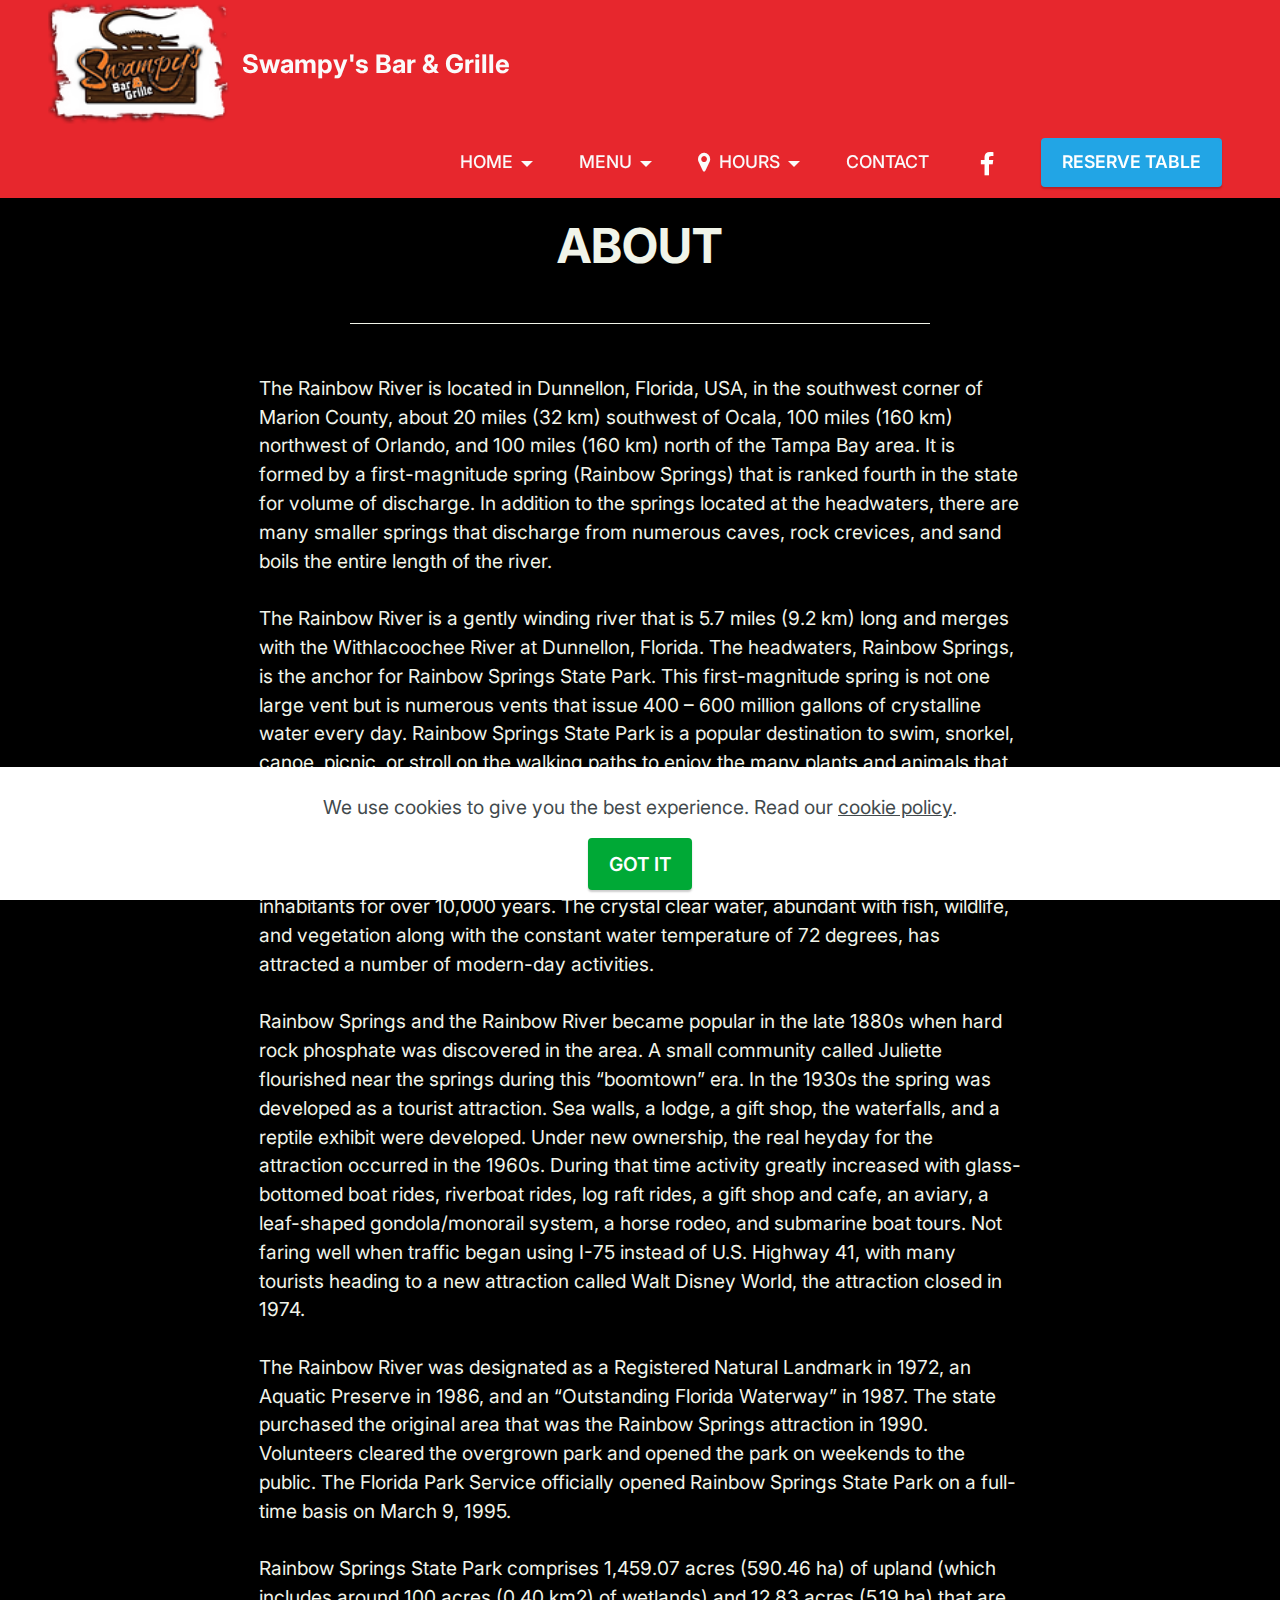
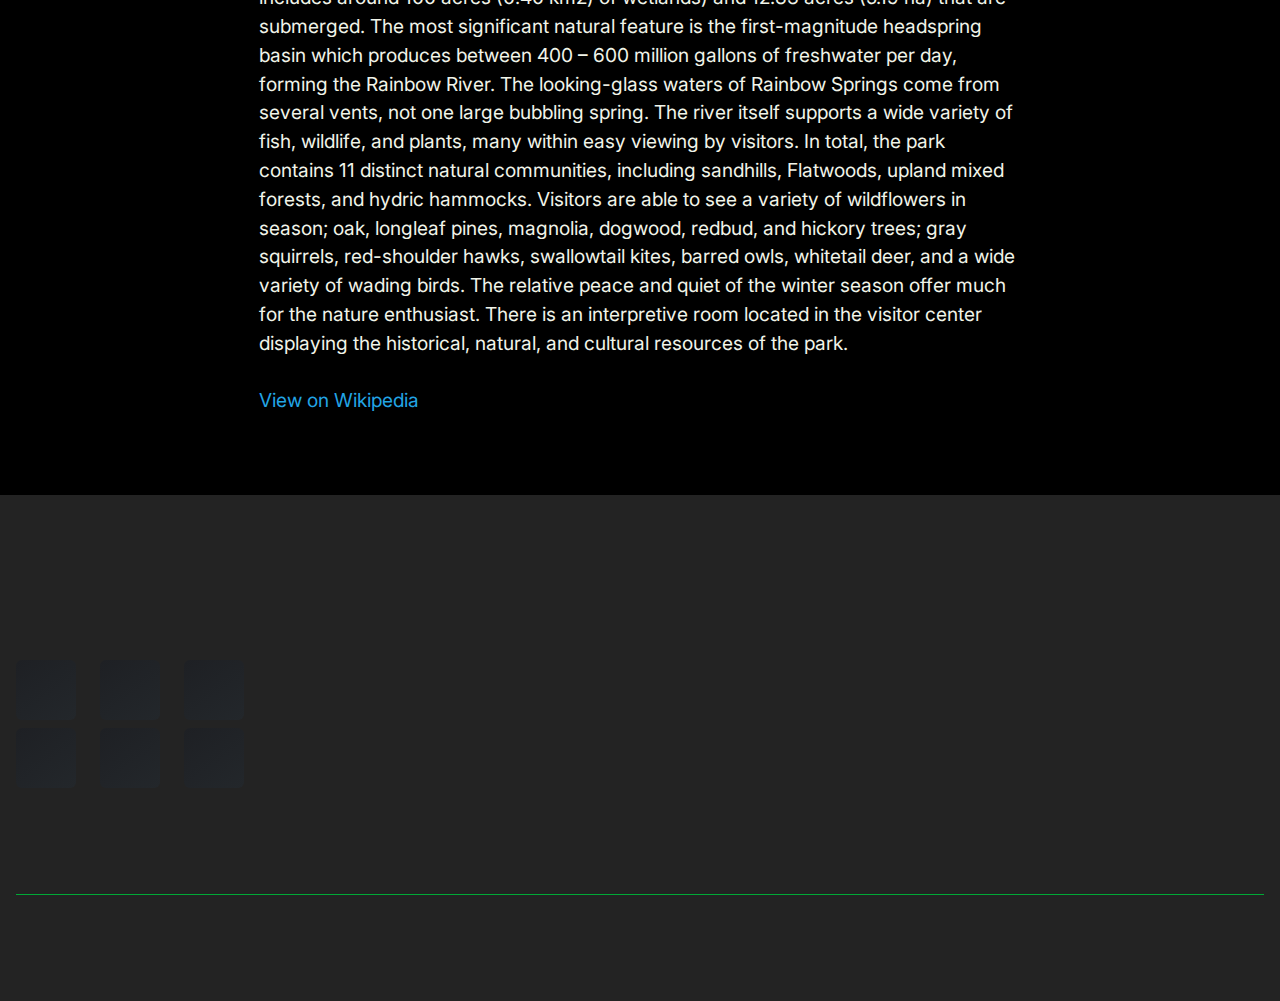
==== commit 88f996dd: "Bismillah" ====
--- a/about.html
+++ b/about.html
@@ -11,7 +11,7 @@
   
   
   <title>About</title>
-  <link rel="stylesheet" href="assets/web/assets/mobirise-icons2/mobirise2.css">
+  <link rel="stylesheet" href="assets/FontAwesome/css/font-awesome.css">
   <link rel="stylesheet" href="assets/bootstrap/css/bootstrap.min.css">
   <link rel="stylesheet" href="assets/bootstrap/css/bootstrap-grid.min.css">
   <link rel="stylesheet" href="assets/bootstrap/css/bootstrap-reboot.min.css">
@@ -46,69 +46,40 @@
 <link rel="apple-touch-icon" href="apple-touch-icon.png"></head>
 <body>
   
-  <section data-bs-version="5.1" class="menu menu3 dinerm4_menu3 cid-tPXBVco6Cs" once="menu" id="menu3-6b">
-
-	
-
-
-	<nav class="navbar navbar-dropdown navbar-fixed-top navbar-expand-lg">
-
-		<div class="container">
-
-			<button class="navbar-toggler" type="button" data-toggle="collapse" data-bs-toggle="collapse" data-target="#navbarSupportedContent" data-bs-target="#navbarSupportedContent" aria-controls="navbarNavAltMarkup" aria-expanded="false" aria-label="Toggle navigation">
-				<div class="hamburger">
-					<span></span>
-					<span></span>
-					<span></span>
-					<span></span>
-				</div>
-			</button>
-			<div class="collapse navbar-collapse" id="navbarSupportedContent">
-				<ul class="navbar-nav nav-dropdown" data-app-modern-menu="true"><li class="nav-item">
-						<a class="nav-link link text-white text-primary display-4" href="index.html#header02-1">
-							HOME</a>
-					</li>
-					<li class="nav-item dropdown"><a class="nav-link link dropdown-toggle text-white show display-4" href="#" aria-expanded="true" data-toggle="dropdown-submenu" data-bs-toggle="dropdown">
-							MENU</a>
-						<div class="dropdown-menu show" data-bs-popper="none"><a class="dropdown-item text-white display-4" href="#" aria-expanded="false">Sushi</a><a class="dropdown-item text-white text-primary display-4" href="index.html#burgers" aria-expanded="false">Pizza</a><a class="dropdown-item text-white text-primary display-4" href="index.html#soups" aria-expanded="false">Thai Food</a></div>
-					</li>
-					<li class="nav-item"><a class="nav-link link text-white display-4" href="#">CONTACTS</a>
-					</li>
-
-
-					<li class="nav-item"><a class="nav-link link text-white display-4" href="#">
-							SHOP</a></li></ul>
-
-
-				<div class="navbar-brand">
-					<span class="navbar-logo">
-						<a href="#">
-							<img src="[data-uri]" alt="" style="height: 6rem;" loading="lazy" class="lazyload" data-src="assets/images/sw-logo-web-edited.webp">
-						</a>
-					</span>
-					<span class="navbar-caption-wrap"><a class="navbar-caption mbr-light text-white display-7" href="#">Swampy's Bar &amp; Grille</a></span>
-				</div>
-
-				<div class="wrapper">
-					<div class="navbar-buttons mbr-section-btn"><a class="btn btn-sm btn-primary display-4" href="#">
-							ONLINE ORDER</a></div>
-
-
-					<div class="icons-menu">
-						<a href="#" target="_blank">
-							<span class="p-2 mbr-iconfont mobi-mbri-phone mobi-mbri" style="color: rgb(255, 255, 255); fill: rgb(255, 255, 255);"></span>
-						</a>
-						
-						
-						
-						
-						
-					</div>
-				</div>
-			</div>
-		</div>
-	</nav>
-
+  <section data-bs-version="5.1" class="menu menu3 cid-tPXQ767SXT" once="menu" id="menu3-6c">
+    
+    <nav class="navbar navbar-dropdown navbar-fixed-top navbar-expand-lg">
+        <div class="container-fluid">
+            <div class="navbar-brand">
+                <span class="navbar-logo">
+                    
+                        <a href="index.html#top"><img src="[data-uri]" alt="CutClicks-icon-white-official" style="height: 8rem;" loading="lazy" class="lazyload" data-src="assets/images/sw-logo-web-edited.webp"></a>
+                    
+                </span>
+                <span class="navbar-caption-wrap"><a class="navbar-caption text-white text-primary display-5" href="index.html#top">Swampy's Bar &amp; Grille</a></span>
+            </div>
+            <button class="navbar-toggler" type="button" data-toggle="collapse" data-bs-toggle="collapse" data-target="#navbarSupportedContent" data-bs-target="#navbarSupportedContent" aria-controls="navbarNavAltMarkup" aria-expanded="false" aria-label="Toggle navigation">
+                <div class="hamburger">
+                    <span></span>
+                    <span></span>
+                    <span></span>
+                    <span></span>
+                </div>
+            </button>
+            <div class="collapse navbar-collapse" id="navbarSupportedContent">
+                <ul class="navbar-nav nav-dropdown" data-app-modern-menu="true"><li class="nav-item dropdown"><a class="nav-link link text-white text-primary dropdown-toggle display-4" href="index.html" data-toggle="dropdown-submenu" data-bs-toggle="dropdown" data-bs-auto-close="outside" aria-expanded="false">&nbsp;HOME</a><div class="dropdown-menu" aria-labelledby="dropdown-345"><a class="text-white show text-primary dropdown-item display-4" href="index.html#header02-1">HOME</a><a class="text-white show text-primary dropdown-item display-4" href="about.html#content6-3d">ABOUT</a></div></li><li class="nav-item dropdown"><a class="nav-link link text-white text-primary dropdown-toggle display-4" href="websites-gallery.html" data-toggle="dropdown-submenu" data-bs-toggle="dropdown" data-bs-auto-close="outside" aria-expanded="false">MENU</a><div class="dropdown-menu" aria-labelledby="dropdown-140"><a class="text-white text-primary dropdown-item show display-4" href="index.html#burgers">BURGERS - SANDWICHES - POBOYS</a><a class="text-white text-primary show dropdown-item display-4" href="index.html#appetizers">APPETIZERS</a><a class="text-white text-primary show dropdown-item display-4" href="index.html#soups">SOUPS &amp; SALADS</a><a class="text-white text-primary show dropdown-item display-4" href="index.html#review">WRITE REVIEW</a></div></li><li class="nav-item dropdown"><a class="nav-link link text-white text-primary dropdown-toggle display-4" href="features.html" data-toggle="dropdown-submenu" data-bs-toggle="dropdown" data-bs-auto-close="outside" aria-expanded="false"><span class="fa fa-map-marker mbr-iconfont mbr-iconfont-btn"></span>HOURS</a><div class="dropdown-menu" aria-labelledby="dropdown-910"><a class="text-white text-primary dropdown-item display-4" href="index.html#hours">HOURS</a><a class="text-white text-primary show dropdown-item display-4" href="index.html#map">LOCATION</a></div></li><li class="nav-item"><a class="nav-link link text-white text-primary display-4" href="index.html#contact" target="_blank">CONTACT</a></li></ul>
+                <div class="icons-menu">
+                    <a class="iconfont-wrapper" href="https://www.facebook.com/SwampysDunnellon" target="_blank">
+                        <span class="p-2 mbr-iconfont socicon-facebook socicon" style="color: rgb(255, 255, 255); fill: rgb(255, 255, 255);"></span>
+                    </a>
+                    
+                    
+                    
+                </div>
+                <div class="navbar-buttons mbr-section-btn"><a class="btn btn-info display-4" href="index.html#book-appt">RESERVE TABLE</a></div>
+            </div>
+        </div>
+    </nav>
 </section>
 
 <section data-bs-version="5.1" class="content6 dentalm5 cid-tPl6WHqsn5" id="content6-3d">
@@ -207,7 +178,7 @@
                     <h5 class="mbr-section-subtitle mbr-fonts-style display-7">
                         LEGAL</h5>
                     <ul class="list mbr-fonts-style display-4">
-                        <li class="mbr-text item-wrap"><span style="color: inherit; font-size: 1rem;"><a href="terms.html#content6-19" class="text-primary">TERMS OF USE</a></span><br></li><li class="mbr-text item-wrap"><a href="privacy-policy.html#content6-1c" class="text-primary">PRIVACY POLICY</a></li><li class="mbr-text item-wrap"><a href="ca-privacy-policy.html#top" class="text-primary">CA PRIVACY POLICY</a></li><li class="mbr-text item-wrap"><a href="cookies-policy.html#content6-1f" class="text-primary">COOKIES</a></li>
+                        <li class="mbr-text item-wrap"><span style="color: inherit; font-size: 1rem;"><a href="terms.html#content6-19" class="text-primary">TERMS OF USE</a></span><br></li><li class="mbr-text item-wrap"><a href="ca-privacy-policy.html#content6-1i" class="text-primary">PRIVACY POLICY</a></li><li class="mbr-text item-wrap"><a href="ca-privacy-policy.html#content6-1i" class="text-primary">CA PRIVACY POLICY</a></li><li class="mbr-text item-wrap"><a href="cookies-policy.html#content6-1f" class="text-primary">COOKIES</a></li>
                     </ul>
                 </div>
             </div>
--- a/assets/mobirise/css/mbr-additional.css
+++ b/assets/mobirise/css/mbr-additional.css
@@ -1,3 +1,6 @@
+.btn {
+  border-width: 2px;
+}
 body {
   font-family: Jost;
 }
@@ -289,7 +292,7 @@
 .btn-primary-outline,
 .btn-primary-outline:active {
   background-color: transparent !important;
-  border-color: transparent;
+  border-color: #22a5e5;
   color: #22a5e5;
 }
 .btn-primary-outline:hover,
@@ -298,7 +301,7 @@
 .btn-primary-outline.active {
   color: #13709e !important;
   background-color: transparent!important;
-  border-color: transparent!important;
+  border-color: #13709e !important;
   box-shadow: none!important;
 }
 .btn-primary-outline.disabled,
@@ -310,7 +313,7 @@
 .btn-secondary-outline,
 .btn-secondary-outline:active {
   background-color: transparent !important;
-  border-color: transparent;
+  border-color: #5cdb95;
   color: #5cdb95;
 }
 .btn-secondary-outline:hover,
@@ -319,7 +322,7 @@
 .btn-secondary-outline.active {
   color: #29b869 !important;
   background-color: transparent!important;
-  border-color: transparent!important;
+  border-color: #29b869 !important;
   box-shadow: none!important;
 }
 .btn-secondary-outline.disabled,
@@ -331,7 +334,7 @@
 .btn-info-outline,
 .btn-info-outline:active {
   background-color: transparent !important;
-  border-color: transparent;
+  border-color: #22a5e5;
   color: #22a5e5;
 }
 .btn-info-outline:hover,
@@ -340,7 +343,7 @@
 .btn-info-outline.active {
   color: #13709e !important;
   background-color: transparent!important;
-  border-color: transparent!important;
+  border-color: #13709e !important;
   box-shadow: none!important;
 }
 .btn-info-outline.disabled,
@@ -352,7 +355,7 @@
 .btn-success-outline,
 .btn-success-outline:active {
   background-color: transparent !important;
-  border-color: transparent;
+  border-color: #40b0bf;
   color: #40b0bf;
 }
 .btn-success-outline:hover,
@@ -361,7 +364,7 @@
 .btn-success-outline.active {
   color: #2a747e !important;
   background-color: transparent!important;
-  border-color: transparent!important;
+  border-color: #2a747e !important;
   box-shadow: none!important;
 }
 .btn-success-outline.disabled,
@@ -373,7 +376,7 @@
 .btn-warning-outline,
 .btn-warning-outline:active {
   background-color: transparent !important;
-  border-color: transparent;
+  border-color: #ffe161;
   color: #ffe161;
 }
 .btn-warning-outline:hover,
@@ -382,7 +385,7 @@
 .btn-warning-outline.active {
   color: #ffd10a !important;
   background-color: transparent!important;
-  border-color: transparent!important;
+  border-color: #ffd10a !important;
   box-shadow: none!important;
 }
 .btn-warning-outline.disabled,
@@ -394,7 +397,7 @@
 .btn-danger-outline,
 .btn-danger-outline:active {
   background-color: transparent !important;
-  border-color: transparent;
+  border-color: #47b5ed;
   color: #47b5ed;
 }
 .btn-danger-outline:hover,
@@ -403,7 +406,7 @@
 .btn-danger-outline.active {
   color: #148cca !important;
   background-color: transparent!important;
-  border-color: transparent!important;
+  border-color: #148cca !important;
   box-shadow: none!important;
 }
 .btn-danger-outline.disabled,
@@ -415,7 +418,7 @@
 .btn-black-outline,
 .btn-black-outline:active {
   background-color: transparent !important;
-  border-color: transparent;
+  border-color: #232323;
   color: #232323;
 }
 .btn-black-outline:hover,
@@ -424,7 +427,7 @@
 .btn-black-outline.active {
   color: #000000 !important;
   background-color: transparent!important;
-  border-color: transparent!important;
+  border-color: #000000 !important;
   box-shadow: none!important;
 }
 .btn-black-outline.disabled,
@@ -436,7 +439,7 @@
 .btn-white-outline,
 .btn-white-outline:active {
   background-color: transparent !important;
-  border-color: transparent;
+  border-color: #fafafa;
   color: #fafafa;
 }
 .btn-white-outline:hover,
@@ -445,7 +448,7 @@
 .btn-white-outline.active {
   color: #cfcfcf !important;
   background-color: transparent!important;
-  border-color: transparent!important;
+  border-color: #cfcfcf !important;
   box-shadow: none!important;
 }
 .btn-white-outline.disabled,
@@ -681,405 +684,6 @@
 }
 a {
   transition: color 0.6s;
-}
-.cid-tPXBVco6Cs .dropdown-item:before {
-  font-family: MobiriseIcons !important;
-  content: '\e966';
-  display: inline-block;
-  width: 0;
-  position: absolute;
-  left: 1rem;
-  top: 0.5rem;
-  margin-right: 0.5rem;
-  line-height: 1;
-  font-size: inherit;
-  vertical-align: middle;
-  text-align: center;
-  overflow: hidden;
-  -webkit-transform: scale(0, 1);
-  transform: scale(0, 1);
-  -webkit-transition: all 0.25s ease-in-out;
-  -moz-transition: all 0.25s ease-in-out;
-  transition: all 0.25s ease-in-out;
-}
-@media (max-width: 992px) {
-  .cid-tPXBVco6Cs .navbar-brand {
-    width: fit-content;
-    margin: auto !important;
-    margin-top: 1rem !important;
-    margin-bottom: 1rem !important;
-  }
-  .cid-tPXBVco6Cs .wrapper {
-    justify-content: center;
-    flex-direction: column;
-  }
-}
-.cid-tPXBVco6Cs .navbar.navbar-short .navbar-brand {
-  padding: 1rem !important;
-}
-.cid-tPXBVco6Cs .navbar-logo {
-  margin: 0 !important;
-}
-.cid-tPXBVco6Cs .navbar-brand {
-  background-color: #000000;
-  display: flex;
-  margin-bottom: -3rem;
-  transform: scale(1.2);
-  flex-direction: column;
-  -webkit-flex-shrink: 0;
-  flex-shrink: 0;
-  border-radius: 6px;
-  padding: 1rem 1rem 1rem 1rem;
-  -webkit-align-items: center;
-  align-items: center;
-  margin-right: 0;
-  transition: all 0.3s;
-  word-break: break-word;
-  z-index: 1;
-}
-.cid-tPXBVco6Cs .navbar-brand .navbar-caption {
-  line-height: inherit !important;
-}
-.cid-tPXBVco6Cs .navbar-brand .navbar-logo a {
-  outline: none;
-}
-.cid-tPXBVco6Cs .wrapper {
-  display: flex;
-  align-items: center;
-  min-width: 43.5%;
-  justify-content: flex-end;
-}
-.cid-tPXBVco6Cs .navbar-nav {
-  min-width: 45%;
-}
-.cid-tPXBVco6Cs .dropdown-item:not(:last-child) {
-  border-bottom: 1px solid lightgray;
-}
-.cid-tPXBVco6Cs .dropdown-menu {
-  padding: 0;
-  background: #e7272d !important;
-}
-.cid-tPXBVco6Cs .dropdown-item {
-  color: #ffffff !important;
-}
-.cid-tPXBVco6Cs .dropdown-item:hover {
-  color: #ffffff !important;
-}
-.cid-tPXBVco6Cs .nav-link {
-  position: relative;
-  font-weight: 600;
-}
-.cid-tPXBVco6Cs .nav-link:hover {
-  color: #000000 !important;
-}
-.cid-tPXBVco6Cs .nav-link:hover:before {
-  opacity: 1;
-}
-.cid-tPXBVco6Cs .nav-link:before {
-  content: '';
-  position: absolute;
-  bottom: -5px;
-  left: 50%;
-  transform: translateX(-50%);
-  height: 2px;
-  width: 12px;
-  transition: all 0.3s;
-  opacity: 0;
-  background: #000000;
-}
-.cid-tPXBVco6Cs .btn-white {
-  color: #22a5e5 !important;
-}
-.cid-tPXBVco6Cs .nav-dropdown .link {
-  padding: 0 0.3em !important;
-  margin: 0.667em 1em !important;
-}
-.cid-tPXBVco6Cs .nav-dropdown .link.dropdown-toggle::after {
-  margin-left: 0.5rem;
-  margin-top: 0.2rem;
-}
-.cid-tPXBVco6Cs .container {
-  display: flex;
-  margin: auto;
-}
-.cid-tPXBVco6Cs .navbar.opened {
-  background: #e7272d !important;
-}
-.cid-tPXBVco6Cs .nav-item:focus,
-.cid-tPXBVco6Cs .nav-link:focus {
-  outline: none;
-}
-.cid-tPXBVco6Cs .dropdown .dropdown-menu .dropdown-item {
-  width: auto;
-  -webkit-transition: all 0.25s ease-in-out;
-  -moz-transition: all 0.25s ease-in-out;
-  transition: all 0.25s ease-in-out;
-}
-.cid-tPXBVco6Cs .dropdown .dropdown-menu .dropdown-item::after {
-  right: 0.5rem;
-}
-.cid-tPXBVco6Cs .dropdown .dropdown-menu .dropdown-item .mbr-iconfont {
-  margin-left: -1.8rem;
-  padding-right: 1rem;
-  font-size: inherit;
-}
-.cid-tPXBVco6Cs .dropdown .dropdown-menu .dropdown-item .mbr-iconfont:before {
-  display: inline-block;
-  -webkit-transform: scale(1, 1);
-  transform: scale(1, 1);
-  -webkit-transition: all 0.25s ease-in-out;
-  -moz-transition: all 0.25s ease-in-out;
-  transition: all 0.25s ease-in-out;
-}
-.cid-tPXBVco6Cs .collapsed .dropdown-menu .dropdown-item:before {
-  display: none;
-}
-.cid-tPXBVco6Cs .collapsed .dropdown .dropdown-menu .dropdown-item {
-  padding: 0.5em 1.5em 0.5em 1.5em !important;
-  transition: none;
-  margin: 0 !important;
-}
-.cid-tPXBVco6Cs .navbar {
-  min-height: 77px;
-  transition: all 0.3s;
-  background: #e7272d;
-}
-.cid-tPXBVco6Cs .navbar.opened {
-  transition: all 0.3s;
-}
-.cid-tPXBVco6Cs .navbar .dropdown-item {
-  padding: 0.5rem 1.5rem;
-}
-.cid-tPXBVco6Cs .navbar .navbar-collapse {
-  justify-content: space-between;
-  z-index: 1;
-}
-.cid-tPXBVco6Cs .navbar.collapsed .nav-item .nav-link::before {
-  display: none;
-}
-.cid-tPXBVco6Cs .navbar.collapsed.opened .dropdown-menu {
-  top: 0;
-}
-@media (min-width: 992px) {
-  .cid-tPXBVco6Cs .navbar.collapsed.opened:not(.navbar-short) .navbar-collapse {
-    max-height: calc(98.5vh - 6rem);
-  }
-}
-.cid-tPXBVco6Cs .navbar.collapsed .dropdown-menu .dropdown-submenu {
-  left: 0 !important;
-}
-.cid-tPXBVco6Cs .navbar.collapsed .dropdown-menu .dropdown-item:after {
-  right: auto;
-}
-.cid-tPXBVco6Cs .navbar.collapsed .dropdown-menu .dropdown-toggle[data-toggle='dropdown-submenu']:after {
-  margin-left: 0.5rem;
-  margin-top: 0.2rem;
-  border-top: 0.35em solid;
-  border-right: 0.35em solid transparent;
-  border-left: 0.35em solid transparent;
-  border-bottom: 0;
-  top: 55%;
-}
-.cid-tPXBVco6Cs .navbar.collapsed ul.navbar-nav li {
-  margin: auto;
-}
-.cid-tPXBVco6Cs .navbar.collapsed .dropdown-menu .dropdown-item {
-  padding: 0.25rem 1.5rem;
-  text-align: center;
-}
-.cid-tPXBVco6Cs .navbar.collapsed .icons-menu {
-  padding-top: 0.5rem;
-  padding-bottom: 0.5rem;
-}
-@media (max-width: 991px) {
-  .cid-tPXBVco6Cs .navbar .nav-item .nav-link::before {
-    display: none;
-  }
-  .cid-tPXBVco6Cs .navbar.opened .dropdown-menu {
-    top: 0;
-  }
-  .cid-tPXBVco6Cs .navbar .dropdown-menu .dropdown-submenu {
-    left: 0 !important;
-  }
-  .cid-tPXBVco6Cs .navbar .dropdown-menu .dropdown-item:after {
-    right: auto;
-  }
-  .cid-tPXBVco6Cs .navbar .dropdown-menu .dropdown-toggle[data-toggle='dropdown-submenu']:after {
-    margin-left: 0.5rem;
-    margin-top: 0.2rem;
-    border-top: 0.35em solid;
-    border-right: 0.35em solid transparent;
-    border-left: 0.35em solid transparent;
-    border-bottom: 0;
-    top: 55%;
-  }
-  .cid-tPXBVco6Cs .navbar .navbar-logo img {
-    height: 3.8rem !important;
-  }
-  .cid-tPXBVco6Cs .navbar ul.navbar-nav li {
-    margin: auto;
-  }
-  .cid-tPXBVco6Cs .navbar .dropdown-menu .dropdown-item {
-    padding: 0.25rem 1.5rem !important;
-    text-align: center;
-  }
-  .cid-tPXBVco6Cs .navbar .navbar-brand {
-    -webkit-flex-shrink: initial;
-    flex-shrink: initial;
-    -webkit-flex-basis: auto;
-    flex-basis: auto;
-    word-break: break-word;
-  }
-  .cid-tPXBVco6Cs .navbar .navbar-toggler {
-    -webkit-flex-basis: auto;
-    flex-basis: auto;
-  }
-  .cid-tPXBVco6Cs .navbar .icons-menu {
-    padding-top: 0.5rem;
-    padding-bottom: 0.5rem;
-  }
-}
-.cid-tPXBVco6Cs .navbar.navbar-short {
-  background: #e7272d !important;
-  min-height: 60px;
-}
-.cid-tPXBVco6Cs .navbar.navbar-short .navbar-logo img {
-  height: 3rem !important;
-}
-.cid-tPXBVco6Cs .navbar.navbar-short .navbar-brand {
-  padding: 0;
-}
-.cid-tPXBVco6Cs .dropdown-item.active,
-.cid-tPXBVco6Cs .dropdown-item:active {
-  background-color: transparent;
-}
-.cid-tPXBVco6Cs .navbar-expand-lg .navbar-nav .nav-link {
-  padding: 0;
-}
-.cid-tPXBVco6Cs .nav-dropdown .link.dropdown-toggle {
-  margin-right: 1.667em;
-}
-.cid-tPXBVco6Cs .nav-dropdown .link.dropdown-toggle[aria-expanded='true'] {
-  margin-right: 0;
-  padding: 0.667em 1.667em;
-}
-.cid-tPXBVco6Cs .navbar.navbar-expand-lg .dropdown .dropdown-menu {
-  background: #e7272d;
-}
-.cid-tPXBVco6Cs .navbar.navbar-expand-lg .dropdown .dropdown-menu .dropdown-submenu {
-  margin: 0;
-  left: 100%;
-}
-.cid-tPXBVco6Cs .navbar .dropdown.open > .dropdown-menu {
-  display: block;
-}
-.cid-tPXBVco6Cs ul.navbar-nav {
-  -webkit-flex-wrap: wrap;
-  flex-wrap: wrap;
-}
-.cid-tPXBVco6Cs .navbar-buttons {
-  text-align: center;
-}
-.cid-tPXBVco6Cs button.navbar-toggler {
-  outline: none;
-  width: 31px;
-  height: 20px;
-  cursor: pointer;
-  transition: all 0.2s;
-  position: relative;
-  -webkit-align-self: center;
-  align-self: center;
-}
-.cid-tPXBVco6Cs button.navbar-toggler .hamburger span {
-  position: absolute;
-  right: 0;
-  width: 30px;
-  height: 2px;
-  border-right: 5px;
-  background-color: #ffffff;
-}
-.cid-tPXBVco6Cs button.navbar-toggler .hamburger span:nth-child(1) {
-  top: 0;
-  transition: all 0.2s;
-}
-.cid-tPXBVco6Cs button.navbar-toggler .hamburger span:nth-child(2) {
-  top: 8px;
-  transition: all 0.15s;
-}
-.cid-tPXBVco6Cs button.navbar-toggler .hamburger span:nth-child(3) {
-  top: 8px;
-  transition: all 0.15s;
-}
-.cid-tPXBVco6Cs button.navbar-toggler .hamburger span:nth-child(4) {
-  top: 16px;
-  transition: all 0.2s;
-}
-.cid-tPXBVco6Cs nav.opened .hamburger span:nth-child(1) {
-  top: 8px;
-  width: 0;
-  opacity: 0;
-  right: 50%;
-  transition: all 0.2s;
-}
-.cid-tPXBVco6Cs nav.opened .hamburger span:nth-child(2) {
-  -webkit-transform: rotate(45deg);
-  transform: rotate(45deg);
-  transition: all 0.25s;
-}
-.cid-tPXBVco6Cs nav.opened .hamburger span:nth-child(3) {
-  -webkit-transform: rotate(-45deg);
-  transform: rotate(-45deg);
-  transition: all 0.25s;
-}
-.cid-tPXBVco6Cs nav.opened .hamburger span:nth-child(4) {
-  top: 8px;
-  width: 0;
-  opacity: 0;
-  right: 50%;
-  transition: all 0.2s;
-}
-.cid-tPXBVco6Cs .navbar-dropdown {
-  padding: 0.5rem 1rem;
-  position: fixed;
-}
-.cid-tPXBVco6Cs a.nav-link {
-  display: flex;
-  -webkit-align-items: center;
-  align-items: center;
-  -webkit-justify-content: center;
-  justify-content: center;
-}
-.cid-tPXBVco6Cs .mbr-iconfont {
-  font-size: 1.5rem;
-  padding-right: 0.5rem;
-}
-.cid-tPXBVco6Cs .icons-menu {
-  -webkit-flex-wrap: wrap;
-  flex-wrap: wrap;
-  display: flex;
-  -webkit-justify-content: center;
-  justify-content: center;
-  padding-left: 1rem;
-  padding-right: 1rem;
-  padding-top: 0.3rem;
-  text-align: center;
-}
-.cid-tPXBVco6Cs .icons-menu span {
-  font-size: 20px;
-  color: #ffffff;
-}
-@media screen and (-ms-high-contrast: active), (-ms-high-contrast: none) {
-  .cid-tPXBVco6Cs .navbar {
-    height: 77px;
-  }
-  .cid-tPXBVco6Cs .navbar.opened {
-    height: auto;
-  }
-  .cid-tPXBVco6Cs .nav-item .nav-link:hover::before {
-    width: 175%;
-    max-width: calc(100% + 2rem);
-    left: -1rem;
-  }
 }
 .cid-tIAplrwsK8 {
   padding-top: 150px;
@@ -3309,6 +2913,358 @@
   color: #C4CFDE;
   padding: 40px 0;
 }
+.cid-tPXQ767SXT {
+  z-index: 1000;
+  width: 100%;
+  position: relative;
+  min-height: 60px;
+}
+.cid-tPXQ767SXT nav.navbar {
+  position: fixed;
+}
+.cid-tPXQ767SXT .dropdown-item:before {
+  font-family: Moririse2 !important;
+  content: "\e966";
+  display: inline-block;
+  width: 0;
+  position: absolute;
+  left: 1rem;
+  top: 0.5rem;
+  margin-right: 0.5rem;
+  line-height: 1;
+  font-size: inherit;
+  vertical-align: middle;
+  text-align: center;
+  overflow: hidden;
+  transform: scale(0, 1);
+  transition: all 0.25s ease-in-out;
+}
+.cid-tPXQ767SXT .dropdown-menu {
+  padding: 0;
+  border-radius: 4px;
+  box-shadow: 0 1px 3px 0 rgba(0, 0, 0, 0.1);
+}
+.cid-tPXQ767SXT .dropdown-item {
+  border-bottom: 1px solid #e6e6e6;
+}
+.cid-tPXQ767SXT .dropdown-item:hover,
+.cid-tPXQ767SXT .dropdown-item:focus {
+  background: #22a5e5 !important;
+  color: white !important;
+}
+.cid-tPXQ767SXT .dropdown-item:first-child {
+  border-top-left-radius: 4px;
+  border-top-right-radius: 4px;
+}
+.cid-tPXQ767SXT .dropdown-item:last-child {
+  border-bottom: none;
+  border-bottom-left-radius: 4px;
+  border-bottom-right-radius: 4px;
+}
+.cid-tPXQ767SXT .nav-dropdown .link {
+  padding: 0 0.3em !important;
+  margin: 0.667em 1em !important;
+}
+.cid-tPXQ767SXT .nav-dropdown .link.dropdown-toggle::after {
+  margin-left: 0.5rem;
+  margin-top: 0.2rem;
+}
+.cid-tPXQ767SXT .nav-link {
+  position: relative;
+}
+.cid-tPXQ767SXT .container {
+  display: flex;
+  margin: auto;
+}
+.cid-tPXQ767SXT .iconfont-wrapper {
+  color: #fffa00 !important;
+  font-size: 1.5rem;
+  padding-right: 0.5rem;
+}
+.cid-tPXQ767SXT .dropdown-menu,
+.cid-tPXQ767SXT .navbar.opened {
+  background: #e7272d !important;
+}
+.cid-tPXQ767SXT .nav-item:focus,
+.cid-tPXQ767SXT .nav-link:focus {
+  outline: none;
+}
+.cid-tPXQ767SXT .dropdown .dropdown-menu .dropdown-item {
+  width: auto;
+  transition: all 0.25s ease-in-out;
+}
+.cid-tPXQ767SXT .dropdown .dropdown-menu .dropdown-item::after {
+  right: 0.5rem;
+}
+.cid-tPXQ767SXT .dropdown .dropdown-menu .dropdown-item .mbr-iconfont {
+  margin-right: 0.5rem;
+  vertical-align: sub;
+}
+.cid-tPXQ767SXT .dropdown .dropdown-menu .dropdown-item .mbr-iconfont:before {
+  display: inline-block;
+  transform: scale(1, 1);
+  transition: all 0.25s ease-in-out;
+}
+.cid-tPXQ767SXT .collapsed .dropdown-menu .dropdown-item:before {
+  display: none;
+}
+.cid-tPXQ767SXT .collapsed .dropdown .dropdown-menu .dropdown-item {
+  padding: 0.235em 1.5em 0.235em 1.5em !important;
+  transition: none;
+  margin: 0 !important;
+}
+.cid-tPXQ767SXT .navbar {
+  min-height: 70px;
+  transition: all 0.3s;
+  border-bottom: 1px solid transparent;
+  box-shadow: 0 1px 3px 0 rgba(0, 0, 0, 0.1);
+  background: #e7272d;
+}
+.cid-tPXQ767SXT .navbar.opened {
+  transition: all 0.3s;
+}
+.cid-tPXQ767SXT .navbar .dropdown-item {
+  padding: 0.5rem 1.8rem;
+}
+.cid-tPXQ767SXT .navbar .navbar-logo img {
+  width: auto;
+}
+.cid-tPXQ767SXT .navbar .navbar-collapse {
+  justify-content: flex-end;
+  z-index: 1;
+}
+.cid-tPXQ767SXT .navbar.collapsed {
+  justify-content: center;
+}
+.cid-tPXQ767SXT .navbar.collapsed .nav-item .nav-link::before {
+  display: none;
+}
+.cid-tPXQ767SXT .navbar.collapsed.opened .dropdown-menu {
+  top: 0;
+}
+@media (min-width: 992px) {
+  .cid-tPXQ767SXT .navbar.collapsed.opened:not(.navbar-short) .navbar-collapse {
+    max-height: calc(98.5vh - 8rem);
+  }
+}
+.cid-tPXQ767SXT .navbar.collapsed .dropdown-menu .dropdown-submenu {
+  left: 0 !important;
+}
+.cid-tPXQ767SXT .navbar.collapsed .dropdown-menu .dropdown-item:after {
+  right: auto;
+}
+.cid-tPXQ767SXT .navbar.collapsed .dropdown-menu .dropdown-toggle[data-toggle="dropdown-submenu"]:after {
+  margin-left: 0.5rem;
+  margin-top: 0.2rem;
+  border-top: 0.35em solid;
+  border-right: 0.35em solid transparent;
+  border-left: 0.35em solid transparent;
+  border-bottom: 0;
+  top: 41%;
+}
+.cid-tPXQ767SXT .navbar.collapsed ul.navbar-nav li {
+  margin: auto;
+}
+.cid-tPXQ767SXT .navbar.collapsed .dropdown-menu .dropdown-item {
+  padding: 0.25rem 1.5rem;
+  text-align: center;
+}
+.cid-tPXQ767SXT .navbar.collapsed .icons-menu {
+  padding-left: 0;
+  padding-right: 0;
+  padding-top: 0.5rem;
+  padding-bottom: 0.5rem;
+}
+@media (max-width: 991px) {
+  .cid-tPXQ767SXT .navbar .nav-item .nav-link::before {
+    display: none;
+  }
+  .cid-tPXQ767SXT .navbar.opened .dropdown-menu {
+    top: 0;
+  }
+  .cid-tPXQ767SXT .navbar .dropdown-menu .dropdown-submenu {
+    left: 0 !important;
+  }
+  .cid-tPXQ767SXT .navbar .dropdown-menu .dropdown-item:after {
+    right: auto;
+  }
+  .cid-tPXQ767SXT .navbar .dropdown-menu .dropdown-toggle[data-toggle="dropdown-submenu"]:after {
+    margin-left: 0.5rem;
+    margin-top: 0.2rem;
+    border-top: 0.35em solid;
+    border-right: 0.35em solid transparent;
+    border-left: 0.35em solid transparent;
+    border-bottom: 0;
+    top: 40%;
+  }
+  .cid-tPXQ767SXT .navbar .navbar-logo img {
+    height: 3rem !important;
+  }
+  .cid-tPXQ767SXT .navbar ul.navbar-nav li {
+    margin: auto;
+  }
+  .cid-tPXQ767SXT .navbar .dropdown-menu .dropdown-item {
+    padding: 0.25rem 1.5rem !important;
+    text-align: center;
+  }
+  .cid-tPXQ767SXT .navbar .navbar-brand {
+    flex-shrink: initial;
+    flex-basis: auto;
+    word-break: break-word;
+    padding-right: 2rem;
+  }
+  .cid-tPXQ767SXT .navbar .navbar-toggler {
+    flex-basis: auto;
+  }
+  .cid-tPXQ767SXT .navbar .icons-menu {
+    padding-left: 0;
+    padding-top: 0.5rem;
+    padding-bottom: 0.5rem;
+  }
+}
+.cid-tPXQ767SXT .navbar.navbar-short {
+  min-height: 60px;
+}
+.cid-tPXQ767SXT .navbar.navbar-short .navbar-logo img {
+  height: 2.5rem !important;
+}
+.cid-tPXQ767SXT .navbar.navbar-short .navbar-brand {
+  min-height: 60px;
+  padding: 0;
+}
+.cid-tPXQ767SXT .navbar-brand {
+  min-height: 70px;
+  flex-shrink: 0;
+  align-items: center;
+  margin-right: 0;
+  padding: 0;
+  transition: all 0.3s;
+  word-break: break-word;
+  z-index: 1;
+}
+.cid-tPXQ767SXT .navbar-brand .navbar-caption {
+  line-height: inherit !important;
+}
+.cid-tPXQ767SXT .navbar-brand .navbar-logo a {
+  outline: none;
+}
+.cid-tPXQ767SXT .dropdown-item.active,
+.cid-tPXQ767SXT .dropdown-item:active {
+  background-color: transparent;
+}
+.cid-tPXQ767SXT .navbar-expand-lg .navbar-nav .nav-link {
+  padding: 0;
+}
+.cid-tPXQ767SXT .nav-dropdown .link.dropdown-toggle {
+  margin-right: 1.667em;
+}
+.cid-tPXQ767SXT .nav-dropdown .link.dropdown-toggle[aria-expanded="true"] {
+  margin-right: 0;
+  padding: 0.667em 1.667em;
+}
+.cid-tPXQ767SXT .navbar.navbar-expand-lg .dropdown .dropdown-menu {
+  background: #e7272d;
+}
+.cid-tPXQ767SXT .navbar.navbar-expand-lg .dropdown .dropdown-menu .dropdown-submenu {
+  margin: 0;
+  left: 100%;
+}
+.cid-tPXQ767SXT .navbar .dropdown.open > .dropdown-menu {
+  display: block;
+}
+.cid-tPXQ767SXT ul.navbar-nav {
+  flex-wrap: wrap;
+}
+.cid-tPXQ767SXT .navbar-buttons {
+  text-align: center;
+  min-width: 170px;
+}
+.cid-tPXQ767SXT button.navbar-toggler {
+  outline: none;
+  width: 31px;
+  height: 20px;
+  cursor: pointer;
+  transition: all 0.2s;
+  position: relative;
+  align-self: center;
+}
+.cid-tPXQ767SXT button.navbar-toggler .hamburger span {
+  position: absolute;
+  right: 0;
+  width: 30px;
+  height: 2px;
+  border-right: 5px;
+  background-color: #ffffff;
+}
+.cid-tPXQ767SXT button.navbar-toggler .hamburger span:nth-child(1) {
+  top: 0;
+  transition: all 0.2s;
+}
+.cid-tPXQ767SXT button.navbar-toggler .hamburger span:nth-child(2) {
+  top: 8px;
+  transition: all 0.15s;
+}
+.cid-tPXQ767SXT button.navbar-toggler .hamburger span:nth-child(3) {
+  top: 8px;
+  transition: all 0.15s;
+}
+.cid-tPXQ767SXT button.navbar-toggler .hamburger span:nth-child(4) {
+  top: 16px;
+  transition: all 0.2s;
+}
+.cid-tPXQ767SXT nav.opened .hamburger span:nth-child(1) {
+  top: 8px;
+  width: 0;
+  opacity: 0;
+  right: 50%;
+  transition: all 0.2s;
+}
+.cid-tPXQ767SXT nav.opened .hamburger span:nth-child(2) {
+  transform: rotate(45deg);
+  transition: all 0.25s;
+}
+.cid-tPXQ767SXT nav.opened .hamburger span:nth-child(3) {
+  transform: rotate(-45deg);
+  transition: all 0.25s;
+}
+.cid-tPXQ767SXT nav.opened .hamburger span:nth-child(4) {
+  top: 8px;
+  width: 0;
+  opacity: 0;
+  right: 50%;
+  transition: all 0.2s;
+}
+.cid-tPXQ767SXT .navbar-dropdown {
+  padding: 0 1rem;
+  position: fixed;
+}
+.cid-tPXQ767SXT a.nav-link {
+  display: flex;
+  align-items: center;
+  justify-content: center;
+}
+.cid-tPXQ767SXT .icons-menu {
+  flex-wrap: nowrap;
+  display: flex;
+  justify-content: center;
+  padding-left: 1rem;
+  padding-right: 1rem;
+  padding-top: 0.3rem;
+  text-align: center;
+}
+@media screen and (-ms-high-contrast: active), (-ms-high-contrast: none) {
+  .cid-tPXQ767SXT .navbar {
+    height: 70px;
+  }
+  .cid-tPXQ767SXT .navbar.opened {
+    height: auto;
+  }
+  .cid-tPXQ767SXT .nav-item .nav-link:hover::before {
+    width: 175%;
+    max-width: calc(100% + 2rem);
+    left: -1rem;
+  }
+}
 .cid-tIALKv3iD1 {
   padding-top: 10rem;
   padding-bottom: 4rem;
@@ -3591,9 +3547,18 @@
   color: #C4CFDE;
   padding: 40px 0;
 }
-.cid-tPXBVco6Cs .dropdown-item:before {
-  font-family: MobiriseIcons !important;
-  content: '\e966';
+.cid-tPXQ767SXT {
+  z-index: 1000;
+  width: 100%;
+  position: relative;
+  min-height: 60px;
+}
+.cid-tPXQ767SXT nav.navbar {
+  position: fixed;
+}
+.cid-tPXQ767SXT .dropdown-item:before {
+  font-family: Moririse2 !important;
+  content: "\e966";
   display: inline-block;
   width: 0;
   position: absolute;
@@ -3605,301 +3570,259 @@
   vertical-align: middle;
   text-align: center;
   overflow: hidden;
-  -webkit-transform: scale(0, 1);
   transform: scale(0, 1);
-  -webkit-transition: all 0.25s ease-in-out;
-  -moz-transition: all 0.25s ease-in-out;
   transition: all 0.25s ease-in-out;
 }
-@media (max-width: 992px) {
-  .cid-tPXBVco6Cs .navbar-brand {
-    width: fit-content;
-    margin: auto !important;
-    margin-top: 1rem !important;
-    margin-bottom: 1rem !important;
-  }
-  .cid-tPXBVco6Cs .wrapper {
-    justify-content: center;
-    flex-direction: column;
-  }
-}
-.cid-tPXBVco6Cs .navbar.navbar-short .navbar-brand {
-  padding: 1rem !important;
-}
-.cid-tPXBVco6Cs .navbar-logo {
-  margin: 0 !important;
-}
-.cid-tPXBVco6Cs .navbar-brand {
-  background-color: #000000;
-  display: flex;
-  margin-bottom: -3rem;
-  transform: scale(1.2);
-  flex-direction: column;
-  -webkit-flex-shrink: 0;
-  flex-shrink: 0;
-  border-radius: 6px;
-  padding: 1rem 1rem 1rem 1rem;
-  -webkit-align-items: center;
-  align-items: center;
-  margin-right: 0;
-  transition: all 0.3s;
-  word-break: break-word;
-  z-index: 1;
-}
-.cid-tPXBVco6Cs .navbar-brand .navbar-caption {
-  line-height: inherit !important;
-}
-.cid-tPXBVco6Cs .navbar-brand .navbar-logo a {
-  outline: none;
-}
-.cid-tPXBVco6Cs .wrapper {
-  display: flex;
-  align-items: center;
-  min-width: 43.5%;
-  justify-content: flex-end;
-}
-.cid-tPXBVco6Cs .navbar-nav {
-  min-width: 45%;
-}
-.cid-tPXBVco6Cs .dropdown-item:not(:last-child) {
-  border-bottom: 1px solid lightgray;
-}
-.cid-tPXBVco6Cs .dropdown-menu {
+.cid-tPXQ767SXT .dropdown-menu {
   padding: 0;
-  background: #e7272d !important;
-}
-.cid-tPXBVco6Cs .dropdown-item {
-  color: #ffffff !important;
-}
-.cid-tPXBVco6Cs .dropdown-item:hover {
-  color: #ffffff !important;
-}
-.cid-tPXBVco6Cs .nav-link {
-  position: relative;
-  font-weight: 600;
-}
-.cid-tPXBVco6Cs .nav-link:hover {
-  color: #000000 !important;
-}
-.cid-tPXBVco6Cs .nav-link:hover:before {
-  opacity: 1;
-}
-.cid-tPXBVco6Cs .nav-link:before {
-  content: '';
-  position: absolute;
-  bottom: -5px;
-  left: 50%;
-  transform: translateX(-50%);
-  height: 2px;
-  width: 12px;
-  transition: all 0.3s;
-  opacity: 0;
-  background: #000000;
-}
-.cid-tPXBVco6Cs .btn-white {
-  color: #22a5e5 !important;
-}
-.cid-tPXBVco6Cs .nav-dropdown .link {
+  border-radius: 4px;
+  box-shadow: 0 1px 3px 0 rgba(0, 0, 0, 0.1);
+}
+.cid-tPXQ767SXT .dropdown-item {
+  border-bottom: 1px solid #e6e6e6;
+}
+.cid-tPXQ767SXT .dropdown-item:hover,
+.cid-tPXQ767SXT .dropdown-item:focus {
+  background: #22a5e5 !important;
+  color: white !important;
+}
+.cid-tPXQ767SXT .dropdown-item:first-child {
+  border-top-left-radius: 4px;
+  border-top-right-radius: 4px;
+}
+.cid-tPXQ767SXT .dropdown-item:last-child {
+  border-bottom: none;
+  border-bottom-left-radius: 4px;
+  border-bottom-right-radius: 4px;
+}
+.cid-tPXQ767SXT .nav-dropdown .link {
   padding: 0 0.3em !important;
   margin: 0.667em 1em !important;
 }
-.cid-tPXBVco6Cs .nav-dropdown .link.dropdown-toggle::after {
+.cid-tPXQ767SXT .nav-dropdown .link.dropdown-toggle::after {
   margin-left: 0.5rem;
   margin-top: 0.2rem;
 }
-.cid-tPXBVco6Cs .container {
+.cid-tPXQ767SXT .nav-link {
+  position: relative;
+}
+.cid-tPXQ767SXT .container {
   display: flex;
   margin: auto;
 }
-.cid-tPXBVco6Cs .navbar.opened {
+.cid-tPXQ767SXT .iconfont-wrapper {
+  color: #fffa00 !important;
+  font-size: 1.5rem;
+  padding-right: 0.5rem;
+}
+.cid-tPXQ767SXT .dropdown-menu,
+.cid-tPXQ767SXT .navbar.opened {
   background: #e7272d !important;
 }
-.cid-tPXBVco6Cs .nav-item:focus,
-.cid-tPXBVco6Cs .nav-link:focus {
+.cid-tPXQ767SXT .nav-item:focus,
+.cid-tPXQ767SXT .nav-link:focus {
   outline: none;
 }
-.cid-tPXBVco6Cs .dropdown .dropdown-menu .dropdown-item {
+.cid-tPXQ767SXT .dropdown .dropdown-menu .dropdown-item {
   width: auto;
-  -webkit-transition: all 0.25s ease-in-out;
-  -moz-transition: all 0.25s ease-in-out;
   transition: all 0.25s ease-in-out;
 }
-.cid-tPXBVco6Cs .dropdown .dropdown-menu .dropdown-item::after {
+.cid-tPXQ767SXT .dropdown .dropdown-menu .dropdown-item::after {
   right: 0.5rem;
 }
-.cid-tPXBVco6Cs .dropdown .dropdown-menu .dropdown-item .mbr-iconfont {
-  margin-left: -1.8rem;
-  padding-right: 1rem;
-  font-size: inherit;
-}
-.cid-tPXBVco6Cs .dropdown .dropdown-menu .dropdown-item .mbr-iconfont:before {
+.cid-tPXQ767SXT .dropdown .dropdown-menu .dropdown-item .mbr-iconfont {
+  margin-right: 0.5rem;
+  vertical-align: sub;
+}
+.cid-tPXQ767SXT .dropdown .dropdown-menu .dropdown-item .mbr-iconfont:before {
   display: inline-block;
-  -webkit-transform: scale(1, 1);
   transform: scale(1, 1);
-  -webkit-transition: all 0.25s ease-in-out;
-  -moz-transition: all 0.25s ease-in-out;
   transition: all 0.25s ease-in-out;
 }
-.cid-tPXBVco6Cs .collapsed .dropdown-menu .dropdown-item:before {
+.cid-tPXQ767SXT .collapsed .dropdown-menu .dropdown-item:before {
   display: none;
 }
-.cid-tPXBVco6Cs .collapsed .dropdown .dropdown-menu .dropdown-item {
-  padding: 0.5em 1.5em 0.5em 1.5em !important;
+.cid-tPXQ767SXT .collapsed .dropdown .dropdown-menu .dropdown-item {
+  padding: 0.235em 1.5em 0.235em 1.5em !important;
   transition: none;
   margin: 0 !important;
 }
-.cid-tPXBVco6Cs .navbar {
-  min-height: 77px;
+.cid-tPXQ767SXT .navbar {
+  min-height: 70px;
   transition: all 0.3s;
+  border-bottom: 1px solid transparent;
+  box-shadow: 0 1px 3px 0 rgba(0, 0, 0, 0.1);
   background: #e7272d;
 }
-.cid-tPXBVco6Cs .navbar.opened {
+.cid-tPXQ767SXT .navbar.opened {
   transition: all 0.3s;
 }
-.cid-tPXBVco6Cs .navbar .dropdown-item {
-  padding: 0.5rem 1.5rem;
-}
-.cid-tPXBVco6Cs .navbar .navbar-collapse {
-  justify-content: space-between;
+.cid-tPXQ767SXT .navbar .dropdown-item {
+  padding: 0.5rem 1.8rem;
+}
+.cid-tPXQ767SXT .navbar .navbar-logo img {
+  width: auto;
+}
+.cid-tPXQ767SXT .navbar .navbar-collapse {
+  justify-content: flex-end;
   z-index: 1;
 }
-.cid-tPXBVco6Cs .navbar.collapsed .nav-item .nav-link::before {
+.cid-tPXQ767SXT .navbar.collapsed {
+  justify-content: center;
+}
+.cid-tPXQ767SXT .navbar.collapsed .nav-item .nav-link::before {
   display: none;
 }
-.cid-tPXBVco6Cs .navbar.collapsed.opened .dropdown-menu {
+.cid-tPXQ767SXT .navbar.collapsed.opened .dropdown-menu {
   top: 0;
 }
 @media (min-width: 992px) {
-  .cid-tPXBVco6Cs .navbar.collapsed.opened:not(.navbar-short) .navbar-collapse {
-    max-height: calc(98.5vh - 6rem);
-  }
-}
-.cid-tPXBVco6Cs .navbar.collapsed .dropdown-menu .dropdown-submenu {
+  .cid-tPXQ767SXT .navbar.collapsed.opened:not(.navbar-short) .navbar-collapse {
+    max-height: calc(98.5vh - 8rem);
+  }
+}
+.cid-tPXQ767SXT .navbar.collapsed .dropdown-menu .dropdown-submenu {
   left: 0 !important;
 }
-.cid-tPXBVco6Cs .navbar.collapsed .dropdown-menu .dropdown-item:after {
+.cid-tPXQ767SXT .navbar.collapsed .dropdown-menu .dropdown-item:after {
   right: auto;
 }
-.cid-tPXBVco6Cs .navbar.collapsed .dropdown-menu .dropdown-toggle[data-toggle='dropdown-submenu']:after {
+.cid-tPXQ767SXT .navbar.collapsed .dropdown-menu .dropdown-toggle[data-toggle="dropdown-submenu"]:after {
   margin-left: 0.5rem;
   margin-top: 0.2rem;
   border-top: 0.35em solid;
   border-right: 0.35em solid transparent;
   border-left: 0.35em solid transparent;
   border-bottom: 0;
-  top: 55%;
-}
-.cid-tPXBVco6Cs .navbar.collapsed ul.navbar-nav li {
+  top: 41%;
+}
+.cid-tPXQ767SXT .navbar.collapsed ul.navbar-nav li {
   margin: auto;
 }
-.cid-tPXBVco6Cs .navbar.collapsed .dropdown-menu .dropdown-item {
+.cid-tPXQ767SXT .navbar.collapsed .dropdown-menu .dropdown-item {
   padding: 0.25rem 1.5rem;
   text-align: center;
 }
-.cid-tPXBVco6Cs .navbar.collapsed .icons-menu {
+.cid-tPXQ767SXT .navbar.collapsed .icons-menu {
+  padding-left: 0;
+  padding-right: 0;
   padding-top: 0.5rem;
   padding-bottom: 0.5rem;
 }
 @media (max-width: 991px) {
-  .cid-tPXBVco6Cs .navbar .nav-item .nav-link::before {
+  .cid-tPXQ767SXT .navbar .nav-item .nav-link::before {
     display: none;
   }
-  .cid-tPXBVco6Cs .navbar.opened .dropdown-menu {
+  .cid-tPXQ767SXT .navbar.opened .dropdown-menu {
     top: 0;
   }
-  .cid-tPXBVco6Cs .navbar .dropdown-menu .dropdown-submenu {
+  .cid-tPXQ767SXT .navbar .dropdown-menu .dropdown-submenu {
     left: 0 !important;
   }
-  .cid-tPXBVco6Cs .navbar .dropdown-menu .dropdown-item:after {
+  .cid-tPXQ767SXT .navbar .dropdown-menu .dropdown-item:after {
     right: auto;
   }
-  .cid-tPXBVco6Cs .navbar .dropdown-menu .dropdown-toggle[data-toggle='dropdown-submenu']:after {
+  .cid-tPXQ767SXT .navbar .dropdown-menu .dropdown-toggle[data-toggle="dropdown-submenu"]:after {
     margin-left: 0.5rem;
     margin-top: 0.2rem;
     border-top: 0.35em solid;
     border-right: 0.35em solid transparent;
     border-left: 0.35em solid transparent;
     border-bottom: 0;
-    top: 55%;
-  }
-  .cid-tPXBVco6Cs .navbar .navbar-logo img {
-    height: 3.8rem !important;
-  }
-  .cid-tPXBVco6Cs .navbar ul.navbar-nav li {
+    top: 40%;
+  }
+  .cid-tPXQ767SXT .navbar .navbar-logo img {
+    height: 3rem !important;
+  }
+  .cid-tPXQ767SXT .navbar ul.navbar-nav li {
     margin: auto;
   }
-  .cid-tPXBVco6Cs .navbar .dropdown-menu .dropdown-item {
+  .cid-tPXQ767SXT .navbar .dropdown-menu .dropdown-item {
     padding: 0.25rem 1.5rem !important;
     text-align: center;
   }
-  .cid-tPXBVco6Cs .navbar .navbar-brand {
-    -webkit-flex-shrink: initial;
+  .cid-tPXQ767SXT .navbar .navbar-brand {
     flex-shrink: initial;
-    -webkit-flex-basis: auto;
     flex-basis: auto;
     word-break: break-word;
-  }
-  .cid-tPXBVco6Cs .navbar .navbar-toggler {
-    -webkit-flex-basis: auto;
+    padding-right: 2rem;
+  }
+  .cid-tPXQ767SXT .navbar .navbar-toggler {
     flex-basis: auto;
   }
-  .cid-tPXBVco6Cs .navbar .icons-menu {
+  .cid-tPXQ767SXT .navbar .icons-menu {
+    padding-left: 0;
     padding-top: 0.5rem;
     padding-bottom: 0.5rem;
   }
 }
-.cid-tPXBVco6Cs .navbar.navbar-short {
-  background: #e7272d !important;
+.cid-tPXQ767SXT .navbar.navbar-short {
   min-height: 60px;
 }
-.cid-tPXBVco6Cs .navbar.navbar-short .navbar-logo img {
-  height: 3rem !important;
-}
-.cid-tPXBVco6Cs .navbar.navbar-short .navbar-brand {
+.cid-tPXQ767SXT .navbar.navbar-short .navbar-logo img {
+  height: 2.5rem !important;
+}
+.cid-tPXQ767SXT .navbar.navbar-short .navbar-brand {
+  min-height: 60px;
   padding: 0;
 }
-.cid-tPXBVco6Cs .dropdown-item.active,
-.cid-tPXBVco6Cs .dropdown-item:active {
+.cid-tPXQ767SXT .navbar-brand {
+  min-height: 70px;
+  flex-shrink: 0;
+  align-items: center;
+  margin-right: 0;
+  padding: 0;
+  transition: all 0.3s;
+  word-break: break-word;
+  z-index: 1;
+}
+.cid-tPXQ767SXT .navbar-brand .navbar-caption {
+  line-height: inherit !important;
+}
+.cid-tPXQ767SXT .navbar-brand .navbar-logo a {
+  outline: none;
+}
+.cid-tPXQ767SXT .dropdown-item.active,
+.cid-tPXQ767SXT .dropdown-item:active {
   background-color: transparent;
 }
-.cid-tPXBVco6Cs .navbar-expand-lg .navbar-nav .nav-link {
+.cid-tPXQ767SXT .navbar-expand-lg .navbar-nav .nav-link {
   padding: 0;
 }
-.cid-tPXBVco6Cs .nav-dropdown .link.dropdown-toggle {
+.cid-tPXQ767SXT .nav-dropdown .link.dropdown-toggle {
   margin-right: 1.667em;
 }
-.cid-tPXBVco6Cs .nav-dropdown .link.dropdown-toggle[aria-expanded='true'] {
+.cid-tPXQ767SXT .nav-dropdown .link.dropdown-toggle[aria-expanded="true"] {
   margin-right: 0;
   padding: 0.667em 1.667em;
 }
-.cid-tPXBVco6Cs .navbar.navbar-expand-lg .dropdown .dropdown-menu {
+.cid-tPXQ767SXT .navbar.navbar-expand-lg .dropdown .dropdown-menu {
   background: #e7272d;
 }
-.cid-tPXBVco6Cs .navbar.navbar-expand-lg .dropdown .dropdown-menu .dropdown-submenu {
+.cid-tPXQ767SXT .navbar.navbar-expand-lg .dropdown .dropdown-menu .dropdown-submenu {
   margin: 0;
   left: 100%;
 }
-.cid-tPXBVco6Cs .navbar .dropdown.open > .dropdown-menu {
+.cid-tPXQ767SXT .navbar .dropdown.open > .dropdown-menu {
   display: block;
 }
-.cid-tPXBVco6Cs ul.navbar-nav {
-  -webkit-flex-wrap: wrap;
+.cid-tPXQ767SXT ul.navbar-nav {
   flex-wrap: wrap;
 }
-.cid-tPXBVco6Cs .navbar-buttons {
+.cid-tPXQ767SXT .navbar-buttons {
   text-align: center;
-}
-.cid-tPXBVco6Cs button.navbar-toggler {
+  min-width: 170px;
+}
+.cid-tPXQ767SXT button.navbar-toggler {
   outline: none;
   width: 31px;
   height: 20px;
   cursor: pointer;
   transition: all 0.2s;
   position: relative;
-  -webkit-align-self: center;
   align-self: center;
 }
-.cid-tPXBVco6Cs button.navbar-toggler .hamburger span {
+.cid-tPXQ767SXT button.navbar-toggler .hamburger span {
   position: absolute;
   right: 0;
   width: 30px;
@@ -3907,84 +3830,70 @@
   border-right: 5px;
   background-color: #ffffff;
 }
-.cid-tPXBVco6Cs button.navbar-toggler .hamburger span:nth-child(1) {
+.cid-tPXQ767SXT button.navbar-toggler .hamburger span:nth-child(1) {
   top: 0;
   transition: all 0.2s;
 }
-.cid-tPXBVco6Cs button.navbar-toggler .hamburger span:nth-child(2) {
+.cid-tPXQ767SXT button.navbar-toggler .hamburger span:nth-child(2) {
   top: 8px;
   transition: all 0.15s;
 }
-.cid-tPXBVco6Cs button.navbar-toggler .hamburger span:nth-child(3) {
+.cid-tPXQ767SXT button.navbar-toggler .hamburger span:nth-child(3) {
   top: 8px;
   transition: all 0.15s;
 }
-.cid-tPXBVco6Cs button.navbar-toggler .hamburger span:nth-child(4) {
+.cid-tPXQ767SXT button.navbar-toggler .hamburger span:nth-child(4) {
   top: 16px;
   transition: all 0.2s;
 }
-.cid-tPXBVco6Cs nav.opened .hamburger span:nth-child(1) {
+.cid-tPXQ767SXT nav.opened .hamburger span:nth-child(1) {
   top: 8px;
   width: 0;
   opacity: 0;
   right: 50%;
   transition: all 0.2s;
 }
-.cid-tPXBVco6Cs nav.opened .hamburger span:nth-child(2) {
-  -webkit-transform: rotate(45deg);
+.cid-tPXQ767SXT nav.opened .hamburger span:nth-child(2) {
   transform: rotate(45deg);
   transition: all 0.25s;
 }
-.cid-tPXBVco6Cs nav.opened .hamburger span:nth-child(3) {
-  -webkit-transform: rotate(-45deg);
+.cid-tPXQ767SXT nav.opened .hamburger span:nth-child(3) {
   transform: rotate(-45deg);
   transition: all 0.25s;
 }
-.cid-tPXBVco6Cs nav.opened .hamburger span:nth-child(4) {
+.cid-tPXQ767SXT nav.opened .hamburger span:nth-child(4) {
   top: 8px;
   width: 0;
   opacity: 0;
   right: 50%;
   transition: all 0.2s;
 }
-.cid-tPXBVco6Cs .navbar-dropdown {
-  padding: 0.5rem 1rem;
+.cid-tPXQ767SXT .navbar-dropdown {
+  padding: 0 1rem;
   position: fixed;
 }
-.cid-tPXBVco6Cs a.nav-link {
+.cid-tPXQ767SXT a.nav-link {
   display: flex;
-  -webkit-align-items: center;
   align-items: center;
-  -webkit-justify-content: center;
   justify-content: center;
 }
-.cid-tPXBVco6Cs .mbr-iconfont {
-  font-size: 1.5rem;
-  padding-right: 0.5rem;
-}
-.cid-tPXBVco6Cs .icons-menu {
-  -webkit-flex-wrap: wrap;
-  flex-wrap: wrap;
+.cid-tPXQ767SXT .icons-menu {
+  flex-wrap: nowrap;
   display: flex;
-  -webkit-justify-content: center;
   justify-content: center;
   padding-left: 1rem;
   padding-right: 1rem;
   padding-top: 0.3rem;
   text-align: center;
 }
-.cid-tPXBVco6Cs .icons-menu span {
-  font-size: 20px;
-  color: #ffffff;
-}
 @media screen and (-ms-high-contrast: active), (-ms-high-contrast: none) {
-  .cid-tPXBVco6Cs .navbar {
-    height: 77px;
-  }
-  .cid-tPXBVco6Cs .navbar.opened {
+  .cid-tPXQ767SXT .navbar {
+    height: 70px;
+  }
+  .cid-tPXQ767SXT .navbar.opened {
     height: auto;
   }
-  .cid-tPXBVco6Cs .nav-item .nav-link:hover::before {
+  .cid-tPXQ767SXT .nav-item .nav-link:hover::before {
     width: 175%;
     max-width: calc(100% + 2rem);
     left: -1rem;
@@ -4272,9 +4181,18 @@
   color: #C4CFDE;
   padding: 40px 0;
 }
-.cid-tPXBVco6Cs .dropdown-item:before {
-  font-family: MobiriseIcons !important;
-  content: '\e966';
+.cid-tPXQ767SXT {
+  z-index: 1000;
+  width: 100%;
+  position: relative;
+  min-height: 60px;
+}
+.cid-tPXQ767SXT nav.navbar {
+  position: fixed;
+}
+.cid-tPXQ767SXT .dropdown-item:before {
+  font-family: Moririse2 !important;
+  content: "\e966";
   display: inline-block;
   width: 0;
   position: absolute;
@@ -4286,301 +4204,259 @@
   vertical-align: middle;
   text-align: center;
   overflow: hidden;
-  -webkit-transform: scale(0, 1);
   transform: scale(0, 1);
-  -webkit-transition: all 0.25s ease-in-out;
-  -moz-transition: all 0.25s ease-in-out;
   transition: all 0.25s ease-in-out;
 }
-@media (max-width: 992px) {
-  .cid-tPXBVco6Cs .navbar-brand {
-    width: fit-content;
-    margin: auto !important;
-    margin-top: 1rem !important;
-    margin-bottom: 1rem !important;
-  }
-  .cid-tPXBVco6Cs .wrapper {
-    justify-content: center;
-    flex-direction: column;
-  }
-}
-.cid-tPXBVco6Cs .navbar.navbar-short .navbar-brand {
-  padding: 1rem !important;
-}
-.cid-tPXBVco6Cs .navbar-logo {
-  margin: 0 !important;
-}
-.cid-tPXBVco6Cs .navbar-brand {
-  background-color: #000000;
-  display: flex;
-  margin-bottom: -3rem;
-  transform: scale(1.2);
-  flex-direction: column;
-  -webkit-flex-shrink: 0;
-  flex-shrink: 0;
-  border-radius: 6px;
-  padding: 1rem 1rem 1rem 1rem;
-  -webkit-align-items: center;
-  align-items: center;
-  margin-right: 0;
-  transition: all 0.3s;
-  word-break: break-word;
-  z-index: 1;
-}
-.cid-tPXBVco6Cs .navbar-brand .navbar-caption {
-  line-height: inherit !important;
-}
-.cid-tPXBVco6Cs .navbar-brand .navbar-logo a {
-  outline: none;
-}
-.cid-tPXBVco6Cs .wrapper {
-  display: flex;
-  align-items: center;
-  min-width: 43.5%;
-  justify-content: flex-end;
-}
-.cid-tPXBVco6Cs .navbar-nav {
-  min-width: 45%;
-}
-.cid-tPXBVco6Cs .dropdown-item:not(:last-child) {
-  border-bottom: 1px solid lightgray;
-}
-.cid-tPXBVco6Cs .dropdown-menu {
+.cid-tPXQ767SXT .dropdown-menu {
   padding: 0;
-  background: #e7272d !important;
-}
-.cid-tPXBVco6Cs .dropdown-item {
-  color: #ffffff !important;
-}
-.cid-tPXBVco6Cs .dropdown-item:hover {
-  color: #ffffff !important;
-}
-.cid-tPXBVco6Cs .nav-link {
-  position: relative;
-  font-weight: 600;
-}
-.cid-tPXBVco6Cs .nav-link:hover {
-  color: #000000 !important;
-}
-.cid-tPXBVco6Cs .nav-link:hover:before {
-  opacity: 1;
-}
-.cid-tPXBVco6Cs .nav-link:before {
-  content: '';
-  position: absolute;
-  bottom: -5px;
-  left: 50%;
-  transform: translateX(-50%);
-  height: 2px;
-  width: 12px;
-  transition: all 0.3s;
-  opacity: 0;
-  background: #000000;
-}
-.cid-tPXBVco6Cs .btn-white {
-  color: #22a5e5 !important;
-}
-.cid-tPXBVco6Cs .nav-dropdown .link {
+  border-radius: 4px;
+  box-shadow: 0 1px 3px 0 rgba(0, 0, 0, 0.1);
+}
+.cid-tPXQ767SXT .dropdown-item {
+  border-bottom: 1px solid #e6e6e6;
+}
+.cid-tPXQ767SXT .dropdown-item:hover,
+.cid-tPXQ767SXT .dropdown-item:focus {
+  background: #22a5e5 !important;
+  color: white !important;
+}
+.cid-tPXQ767SXT .dropdown-item:first-child {
+  border-top-left-radius: 4px;
+  border-top-right-radius: 4px;
+}
+.cid-tPXQ767SXT .dropdown-item:last-child {
+  border-bottom: none;
+  border-bottom-left-radius: 4px;
+  border-bottom-right-radius: 4px;
+}
+.cid-tPXQ767SXT .nav-dropdown .link {
   padding: 0 0.3em !important;
   margin: 0.667em 1em !important;
 }
-.cid-tPXBVco6Cs .nav-dropdown .link.dropdown-toggle::after {
+.cid-tPXQ767SXT .nav-dropdown .link.dropdown-toggle::after {
   margin-left: 0.5rem;
   margin-top: 0.2rem;
 }
-.cid-tPXBVco6Cs .container {
+.cid-tPXQ767SXT .nav-link {
+  position: relative;
+}
+.cid-tPXQ767SXT .container {
   display: flex;
   margin: auto;
 }
-.cid-tPXBVco6Cs .navbar.opened {
+.cid-tPXQ767SXT .iconfont-wrapper {
+  color: #fffa00 !important;
+  font-size: 1.5rem;
+  padding-right: 0.5rem;
+}
+.cid-tPXQ767SXT .dropdown-menu,
+.cid-tPXQ767SXT .navbar.opened {
   background: #e7272d !important;
 }
-.cid-tPXBVco6Cs .nav-item:focus,
-.cid-tPXBVco6Cs .nav-link:focus {
+.cid-tPXQ767SXT .nav-item:focus,
+.cid-tPXQ767SXT .nav-link:focus {
   outline: none;
 }
-.cid-tPXBVco6Cs .dropdown .dropdown-menu .dropdown-item {
+.cid-tPXQ767SXT .dropdown .dropdown-menu .dropdown-item {
   width: auto;
-  -webkit-transition: all 0.25s ease-in-out;
-  -moz-transition: all 0.25s ease-in-out;
   transition: all 0.25s ease-in-out;
 }
-.cid-tPXBVco6Cs .dropdown .dropdown-menu .dropdown-item::after {
+.cid-tPXQ767SXT .dropdown .dropdown-menu .dropdown-item::after {
   right: 0.5rem;
 }
-.cid-tPXBVco6Cs .dropdown .dropdown-menu .dropdown-item .mbr-iconfont {
-  margin-left: -1.8rem;
-  padding-right: 1rem;
-  font-size: inherit;
-}
-.cid-tPXBVco6Cs .dropdown .dropdown-menu .dropdown-item .mbr-iconfont:before {
+.cid-tPXQ767SXT .dropdown .dropdown-menu .dropdown-item .mbr-iconfont {
+  margin-right: 0.5rem;
+  vertical-align: sub;
+}
+.cid-tPXQ767SXT .dropdown .dropdown-menu .dropdown-item .mbr-iconfont:before {
   display: inline-block;
-  -webkit-transform: scale(1, 1);
   transform: scale(1, 1);
-  -webkit-transition: all 0.25s ease-in-out;
-  -moz-transition: all 0.25s ease-in-out;
   transition: all 0.25s ease-in-out;
 }
-.cid-tPXBVco6Cs .collapsed .dropdown-menu .dropdown-item:before {
+.cid-tPXQ767SXT .collapsed .dropdown-menu .dropdown-item:before {
   display: none;
 }
-.cid-tPXBVco6Cs .collapsed .dropdown .dropdown-menu .dropdown-item {
-  padding: 0.5em 1.5em 0.5em 1.5em !important;
+.cid-tPXQ767SXT .collapsed .dropdown .dropdown-menu .dropdown-item {
+  padding: 0.235em 1.5em 0.235em 1.5em !important;
   transition: none;
   margin: 0 !important;
 }
-.cid-tPXBVco6Cs .navbar {
-  min-height: 77px;
+.cid-tPXQ767SXT .navbar {
+  min-height: 70px;
   transition: all 0.3s;
+  border-bottom: 1px solid transparent;
+  box-shadow: 0 1px 3px 0 rgba(0, 0, 0, 0.1);
   background: #e7272d;
 }
-.cid-tPXBVco6Cs .navbar.opened {
+.cid-tPXQ767SXT .navbar.opened {
   transition: all 0.3s;
 }
-.cid-tPXBVco6Cs .navbar .dropdown-item {
-  padding: 0.5rem 1.5rem;
-}
-.cid-tPXBVco6Cs .navbar .navbar-collapse {
-  justify-content: space-between;
+.cid-tPXQ767SXT .navbar .dropdown-item {
+  padding: 0.5rem 1.8rem;
+}
+.cid-tPXQ767SXT .navbar .navbar-logo img {
+  width: auto;
+}
+.cid-tPXQ767SXT .navbar .navbar-collapse {
+  justify-content: flex-end;
   z-index: 1;
 }
-.cid-tPXBVco6Cs .navbar.collapsed .nav-item .nav-link::before {
+.cid-tPXQ767SXT .navbar.collapsed {
+  justify-content: center;
+}
+.cid-tPXQ767SXT .navbar.collapsed .nav-item .nav-link::before {
   display: none;
 }
-.cid-tPXBVco6Cs .navbar.collapsed.opened .dropdown-menu {
+.cid-tPXQ767SXT .navbar.collapsed.opened .dropdown-menu {
   top: 0;
 }
 @media (min-width: 992px) {
-  .cid-tPXBVco6Cs .navbar.collapsed.opened:not(.navbar-short) .navbar-collapse {
-    max-height: calc(98.5vh - 6rem);
-  }
-}
-.cid-tPXBVco6Cs .navbar.collapsed .dropdown-menu .dropdown-submenu {
+  .cid-tPXQ767SXT .navbar.collapsed.opened:not(.navbar-short) .navbar-collapse {
+    max-height: calc(98.5vh - 8rem);
+  }
+}
+.cid-tPXQ767SXT .navbar.collapsed .dropdown-menu .dropdown-submenu {
   left: 0 !important;
 }
-.cid-tPXBVco6Cs .navbar.collapsed .dropdown-menu .dropdown-item:after {
+.cid-tPXQ767SXT .navbar.collapsed .dropdown-menu .dropdown-item:after {
   right: auto;
 }
-.cid-tPXBVco6Cs .navbar.collapsed .dropdown-menu .dropdown-toggle[data-toggle='dropdown-submenu']:after {
+.cid-tPXQ767SXT .navbar.collapsed .dropdown-menu .dropdown-toggle[data-toggle="dropdown-submenu"]:after {
   margin-left: 0.5rem;
   margin-top: 0.2rem;
   border-top: 0.35em solid;
   border-right: 0.35em solid transparent;
   border-left: 0.35em solid transparent;
   border-bottom: 0;
-  top: 55%;
-}
-.cid-tPXBVco6Cs .navbar.collapsed ul.navbar-nav li {
+  top: 41%;
+}
+.cid-tPXQ767SXT .navbar.collapsed ul.navbar-nav li {
   margin: auto;
 }
-.cid-tPXBVco6Cs .navbar.collapsed .dropdown-menu .dropdown-item {
+.cid-tPXQ767SXT .navbar.collapsed .dropdown-menu .dropdown-item {
   padding: 0.25rem 1.5rem;
   text-align: center;
 }
-.cid-tPXBVco6Cs .navbar.collapsed .icons-menu {
+.cid-tPXQ767SXT .navbar.collapsed .icons-menu {
+  padding-left: 0;
+  padding-right: 0;
   padding-top: 0.5rem;
   padding-bottom: 0.5rem;
 }
 @media (max-width: 991px) {
-  .cid-tPXBVco6Cs .navbar .nav-item .nav-link::before {
+  .cid-tPXQ767SXT .navbar .nav-item .nav-link::before {
     display: none;
   }
-  .cid-tPXBVco6Cs .navbar.opened .dropdown-menu {
+  .cid-tPXQ767SXT .navbar.opened .dropdown-menu {
     top: 0;
   }
-  .cid-tPXBVco6Cs .navbar .dropdown-menu .dropdown-submenu {
+  .cid-tPXQ767SXT .navbar .dropdown-menu .dropdown-submenu {
     left: 0 !important;
   }
-  .cid-tPXBVco6Cs .navbar .dropdown-menu .dropdown-item:after {
+  .cid-tPXQ767SXT .navbar .dropdown-menu .dropdown-item:after {
     right: auto;
   }
-  .cid-tPXBVco6Cs .navbar .dropdown-menu .dropdown-toggle[data-toggle='dropdown-submenu']:after {
+  .cid-tPXQ767SXT .navbar .dropdown-menu .dropdown-toggle[data-toggle="dropdown-submenu"]:after {
     margin-left: 0.5rem;
     margin-top: 0.2rem;
     border-top: 0.35em solid;
     border-right: 0.35em solid transparent;
     border-left: 0.35em solid transparent;
     border-bottom: 0;
-    top: 55%;
-  }
-  .cid-tPXBVco6Cs .navbar .navbar-logo img {
-    height: 3.8rem !important;
-  }
-  .cid-tPXBVco6Cs .navbar ul.navbar-nav li {
+    top: 40%;
+  }
+  .cid-tPXQ767SXT .navbar .navbar-logo img {
+    height: 3rem !important;
+  }
+  .cid-tPXQ767SXT .navbar ul.navbar-nav li {
     margin: auto;
   }
-  .cid-tPXBVco6Cs .navbar .dropdown-menu .dropdown-item {
+  .cid-tPXQ767SXT .navbar .dropdown-menu .dropdown-item {
     padding: 0.25rem 1.5rem !important;
     text-align: center;
   }
-  .cid-tPXBVco6Cs .navbar .navbar-brand {
-    -webkit-flex-shrink: initial;
+  .cid-tPXQ767SXT .navbar .navbar-brand {
     flex-shrink: initial;
-    -webkit-flex-basis: auto;
     flex-basis: auto;
     word-break: break-word;
-  }
-  .cid-tPXBVco6Cs .navbar .navbar-toggler {
-    -webkit-flex-basis: auto;
+    padding-right: 2rem;
+  }
+  .cid-tPXQ767SXT .navbar .navbar-toggler {
     flex-basis: auto;
   }
-  .cid-tPXBVco6Cs .navbar .icons-menu {
+  .cid-tPXQ767SXT .navbar .icons-menu {
+    padding-left: 0;
     padding-top: 0.5rem;
     padding-bottom: 0.5rem;
   }
 }
-.cid-tPXBVco6Cs .navbar.navbar-short {
-  background: #e7272d !important;
+.cid-tPXQ767SXT .navbar.navbar-short {
   min-height: 60px;
 }
-.cid-tPXBVco6Cs .navbar.navbar-short .navbar-logo img {
-  height: 3rem !important;
-}
-.cid-tPXBVco6Cs .navbar.navbar-short .navbar-brand {
+.cid-tPXQ767SXT .navbar.navbar-short .navbar-logo img {
+  height: 2.5rem !important;
+}
+.cid-tPXQ767SXT .navbar.navbar-short .navbar-brand {
+  min-height: 60px;
   padding: 0;
 }
-.cid-tPXBVco6Cs .dropdown-item.active,
-.cid-tPXBVco6Cs .dropdown-item:active {
+.cid-tPXQ767SXT .navbar-brand {
+  min-height: 70px;
+  flex-shrink: 0;
+  align-items: center;
+  margin-right: 0;
+  padding: 0;
+  transition: all 0.3s;
+  word-break: break-word;
+  z-index: 1;
+}
+.cid-tPXQ767SXT .navbar-brand .navbar-caption {
+  line-height: inherit !important;
+}
+.cid-tPXQ767SXT .navbar-brand .navbar-logo a {
+  outline: none;
+}
+.cid-tPXQ767SXT .dropdown-item.active,
+.cid-tPXQ767SXT .dropdown-item:active {
   background-color: transparent;
 }
-.cid-tPXBVco6Cs .navbar-expand-lg .navbar-nav .nav-link {
+.cid-tPXQ767SXT .navbar-expand-lg .navbar-nav .nav-link {
   padding: 0;
 }
-.cid-tPXBVco6Cs .nav-dropdown .link.dropdown-toggle {
+.cid-tPXQ767SXT .nav-dropdown .link.dropdown-toggle {
   margin-right: 1.667em;
 }
-.cid-tPXBVco6Cs .nav-dropdown .link.dropdown-toggle[aria-expanded='true'] {
+.cid-tPXQ767SXT .nav-dropdown .link.dropdown-toggle[aria-expanded="true"] {
   margin-right: 0;
   padding: 0.667em 1.667em;
 }
-.cid-tPXBVco6Cs .navbar.navbar-expand-lg .dropdown .dropdown-menu {
+.cid-tPXQ767SXT .navbar.navbar-expand-lg .dropdown .dropdown-menu {
   background: #e7272d;
 }
-.cid-tPXBVco6Cs .navbar.navbar-expand-lg .dropdown .dropdown-menu .dropdown-submenu {
+.cid-tPXQ767SXT .navbar.navbar-expand-lg .dropdown .dropdown-menu .dropdown-submenu {
   margin: 0;
   left: 100%;
 }
-.cid-tPXBVco6Cs .navbar .dropdown.open > .dropdown-menu {
+.cid-tPXQ767SXT .navbar .dropdown.open > .dropdown-menu {
   display: block;
 }
-.cid-tPXBVco6Cs ul.navbar-nav {
-  -webkit-flex-wrap: wrap;
+.cid-tPXQ767SXT ul.navbar-nav {
   flex-wrap: wrap;
 }
-.cid-tPXBVco6Cs .navbar-buttons {
+.cid-tPXQ767SXT .navbar-buttons {
   text-align: center;
-}
-.cid-tPXBVco6Cs button.navbar-toggler {
+  min-width: 170px;
+}
+.cid-tPXQ767SXT button.navbar-toggler {
   outline: none;
   width: 31px;
   height: 20px;
   cursor: pointer;
   transition: all 0.2s;
   position: relative;
-  -webkit-align-self: center;
   align-self: center;
 }
-.cid-tPXBVco6Cs button.navbar-toggler .hamburger span {
+.cid-tPXQ767SXT button.navbar-toggler .hamburger span {
   position: absolute;
   right: 0;
   width: 30px;
@@ -4588,84 +4464,70 @@
   border-right: 5px;
   background-color: #ffffff;
 }
-.cid-tPXBVco6Cs button.navbar-toggler .hamburger span:nth-child(1) {
+.cid-tPXQ767SXT button.navbar-toggler .hamburger span:nth-child(1) {
   top: 0;
   transition: all 0.2s;
 }
-.cid-tPXBVco6Cs button.navbar-toggler .hamburger span:nth-child(2) {
+.cid-tPXQ767SXT button.navbar-toggler .hamburger span:nth-child(2) {
   top: 8px;
   transition: all 0.15s;
 }
-.cid-tPXBVco6Cs button.navbar-toggler .hamburger span:nth-child(3) {
+.cid-tPXQ767SXT button.navbar-toggler .hamburger span:nth-child(3) {
   top: 8px;
   transition: all 0.15s;
 }
-.cid-tPXBVco6Cs button.navbar-toggler .hamburger span:nth-child(4) {
+.cid-tPXQ767SXT button.navbar-toggler .hamburger span:nth-child(4) {
   top: 16px;
   transition: all 0.2s;
 }
-.cid-tPXBVco6Cs nav.opened .hamburger span:nth-child(1) {
+.cid-tPXQ767SXT nav.opened .hamburger span:nth-child(1) {
   top: 8px;
   width: 0;
   opacity: 0;
   right: 50%;
   transition: all 0.2s;
 }
-.cid-tPXBVco6Cs nav.opened .hamburger span:nth-child(2) {
-  -webkit-transform: rotate(45deg);
+.cid-tPXQ767SXT nav.opened .hamburger span:nth-child(2) {
   transform: rotate(45deg);
   transition: all 0.25s;
 }
-.cid-tPXBVco6Cs nav.opened .hamburger span:nth-child(3) {
-  -webkit-transform: rotate(-45deg);
+.cid-tPXQ767SXT nav.opened .hamburger span:nth-child(3) {
   transform: rotate(-45deg);
   transition: all 0.25s;
 }
-.cid-tPXBVco6Cs nav.opened .hamburger span:nth-child(4) {
+.cid-tPXQ767SXT nav.opened .hamburger span:nth-child(4) {
   top: 8px;
   width: 0;
   opacity: 0;
   right: 50%;
   transition: all 0.2s;
 }
-.cid-tPXBVco6Cs .navbar-dropdown {
-  padding: 0.5rem 1rem;
+.cid-tPXQ767SXT .navbar-dropdown {
+  padding: 0 1rem;
   position: fixed;
 }
-.cid-tPXBVco6Cs a.nav-link {
+.cid-tPXQ767SXT a.nav-link {
   display: flex;
-  -webkit-align-items: center;
   align-items: center;
-  -webkit-justify-content: center;
   justify-content: center;
 }
-.cid-tPXBVco6Cs .mbr-iconfont {
-  font-size: 1.5rem;
-  padding-right: 0.5rem;
-}
-.cid-tPXBVco6Cs .icons-menu {
-  -webkit-flex-wrap: wrap;
-  flex-wrap: wrap;
+.cid-tPXQ767SXT .icons-menu {
+  flex-wrap: nowrap;
   display: flex;
-  -webkit-justify-content: center;
   justify-content: center;
   padding-left: 1rem;
   padding-right: 1rem;
   padding-top: 0.3rem;
   text-align: center;
 }
-.cid-tPXBVco6Cs .icons-menu span {
-  font-size: 20px;
-  color: #ffffff;
-}
 @media screen and (-ms-high-contrast: active), (-ms-high-contrast: none) {
-  .cid-tPXBVco6Cs .navbar {
-    height: 77px;
-  }
-  .cid-tPXBVco6Cs .navbar.opened {
+  .cid-tPXQ767SXT .navbar {
+    height: 70px;
+  }
+  .cid-tPXQ767SXT .navbar.opened {
     height: auto;
   }
-  .cid-tPXBVco6Cs .nav-item .nav-link:hover::before {
+  .cid-tPXQ767SXT .nav-item .nav-link:hover::before {
     width: 175%;
     max-width: calc(100% + 2rem);
     left: -1rem;
@@ -4953,9 +4815,18 @@
   color: #C4CFDE;
   padding: 40px 0;
 }
-.cid-tPXBVco6Cs .dropdown-item:before {
-  font-family: MobiriseIcons !important;
-  content: '\e966';
+.cid-tPXQ767SXT {
+  z-index: 1000;
+  width: 100%;
+  position: relative;
+  min-height: 60px;
+}
+.cid-tPXQ767SXT nav.navbar {
+  position: fixed;
+}
+.cid-tPXQ767SXT .dropdown-item:before {
+  font-family: Moririse2 !important;
+  content: "\e966";
   display: inline-block;
   width: 0;
   position: absolute;
@@ -4967,301 +4838,259 @@
   vertical-align: middle;
   text-align: center;
   overflow: hidden;
-  -webkit-transform: scale(0, 1);
   transform: scale(0, 1);
-  -webkit-transition: all 0.25s ease-in-out;
-  -moz-transition: all 0.25s ease-in-out;
   transition: all 0.25s ease-in-out;
 }
-@media (max-width: 992px) {
-  .cid-tPXBVco6Cs .navbar-brand {
-    width: fit-content;
-    margin: auto !important;
-    margin-top: 1rem !important;
-    margin-bottom: 1rem !important;
-  }
-  .cid-tPXBVco6Cs .wrapper {
-    justify-content: center;
-    flex-direction: column;
-  }
-}
-.cid-tPXBVco6Cs .navbar.navbar-short .navbar-brand {
-  padding: 1rem !important;
-}
-.cid-tPXBVco6Cs .navbar-logo {
-  margin: 0 !important;
-}
-.cid-tPXBVco6Cs .navbar-brand {
-  background-color: #000000;
-  display: flex;
-  margin-bottom: -3rem;
-  transform: scale(1.2);
-  flex-direction: column;
-  -webkit-flex-shrink: 0;
-  flex-shrink: 0;
-  border-radius: 6px;
-  padding: 1rem 1rem 1rem 1rem;
-  -webkit-align-items: center;
-  align-items: center;
-  margin-right: 0;
-  transition: all 0.3s;
-  word-break: break-word;
-  z-index: 1;
-}
-.cid-tPXBVco6Cs .navbar-brand .navbar-caption {
-  line-height: inherit !important;
-}
-.cid-tPXBVco6Cs .navbar-brand .navbar-logo a {
-  outline: none;
-}
-.cid-tPXBVco6Cs .wrapper {
-  display: flex;
-  align-items: center;
-  min-width: 43.5%;
-  justify-content: flex-end;
-}
-.cid-tPXBVco6Cs .navbar-nav {
-  min-width: 45%;
-}
-.cid-tPXBVco6Cs .dropdown-item:not(:last-child) {
-  border-bottom: 1px solid lightgray;
-}
-.cid-tPXBVco6Cs .dropdown-menu {
+.cid-tPXQ767SXT .dropdown-menu {
   padding: 0;
-  background: #e7272d !important;
-}
-.cid-tPXBVco6Cs .dropdown-item {
-  color: #ffffff !important;
-}
-.cid-tPXBVco6Cs .dropdown-item:hover {
-  color: #ffffff !important;
-}
-.cid-tPXBVco6Cs .nav-link {
-  position: relative;
-  font-weight: 600;
-}
-.cid-tPXBVco6Cs .nav-link:hover {
-  color: #000000 !important;
-}
-.cid-tPXBVco6Cs .nav-link:hover:before {
-  opacity: 1;
-}
-.cid-tPXBVco6Cs .nav-link:before {
-  content: '';
-  position: absolute;
-  bottom: -5px;
-  left: 50%;
-  transform: translateX(-50%);
-  height: 2px;
-  width: 12px;
-  transition: all 0.3s;
-  opacity: 0;
-  background: #000000;
-}
-.cid-tPXBVco6Cs .btn-white {
-  color: #22a5e5 !important;
-}
-.cid-tPXBVco6Cs .nav-dropdown .link {
+  border-radius: 4px;
+  box-shadow: 0 1px 3px 0 rgba(0, 0, 0, 0.1);
+}
+.cid-tPXQ767SXT .dropdown-item {
+  border-bottom: 1px solid #e6e6e6;
+}
+.cid-tPXQ767SXT .dropdown-item:hover,
+.cid-tPXQ767SXT .dropdown-item:focus {
+  background: #22a5e5 !important;
+  color: white !important;
+}
+.cid-tPXQ767SXT .dropdown-item:first-child {
+  border-top-left-radius: 4px;
+  border-top-right-radius: 4px;
+}
+.cid-tPXQ767SXT .dropdown-item:last-child {
+  border-bottom: none;
+  border-bottom-left-radius: 4px;
+  border-bottom-right-radius: 4px;
+}
+.cid-tPXQ767SXT .nav-dropdown .link {
   padding: 0 0.3em !important;
   margin: 0.667em 1em !important;
 }
-.cid-tPXBVco6Cs .nav-dropdown .link.dropdown-toggle::after {
+.cid-tPXQ767SXT .nav-dropdown .link.dropdown-toggle::after {
   margin-left: 0.5rem;
   margin-top: 0.2rem;
 }
-.cid-tPXBVco6Cs .container {
+.cid-tPXQ767SXT .nav-link {
+  position: relative;
+}
+.cid-tPXQ767SXT .container {
   display: flex;
   margin: auto;
 }
-.cid-tPXBVco6Cs .navbar.opened {
+.cid-tPXQ767SXT .iconfont-wrapper {
+  color: #fffa00 !important;
+  font-size: 1.5rem;
+  padding-right: 0.5rem;
+}
+.cid-tPXQ767SXT .dropdown-menu,
+.cid-tPXQ767SXT .navbar.opened {
   background: #e7272d !important;
 }
-.cid-tPXBVco6Cs .nav-item:focus,
-.cid-tPXBVco6Cs .nav-link:focus {
+.cid-tPXQ767SXT .nav-item:focus,
+.cid-tPXQ767SXT .nav-link:focus {
   outline: none;
 }
-.cid-tPXBVco6Cs .dropdown .dropdown-menu .dropdown-item {
+.cid-tPXQ767SXT .dropdown .dropdown-menu .dropdown-item {
   width: auto;
-  -webkit-transition: all 0.25s ease-in-out;
-  -moz-transition: all 0.25s ease-in-out;
   transition: all 0.25s ease-in-out;
 }
-.cid-tPXBVco6Cs .dropdown .dropdown-menu .dropdown-item::after {
+.cid-tPXQ767SXT .dropdown .dropdown-menu .dropdown-item::after {
   right: 0.5rem;
 }
-.cid-tPXBVco6Cs .dropdown .dropdown-menu .dropdown-item .mbr-iconfont {
-  margin-left: -1.8rem;
-  padding-right: 1rem;
-  font-size: inherit;
-}
-.cid-tPXBVco6Cs .dropdown .dropdown-menu .dropdown-item .mbr-iconfont:before {
+.cid-tPXQ767SXT .dropdown .dropdown-menu .dropdown-item .mbr-iconfont {
+  margin-right: 0.5rem;
+  vertical-align: sub;
+}
+.cid-tPXQ767SXT .dropdown .dropdown-menu .dropdown-item .mbr-iconfont:before {
   display: inline-block;
-  -webkit-transform: scale(1, 1);
   transform: scale(1, 1);
-  -webkit-transition: all 0.25s ease-in-out;
-  -moz-transition: all 0.25s ease-in-out;
   transition: all 0.25s ease-in-out;
 }
-.cid-tPXBVco6Cs .collapsed .dropdown-menu .dropdown-item:before {
+.cid-tPXQ767SXT .collapsed .dropdown-menu .dropdown-item:before {
   display: none;
 }
-.cid-tPXBVco6Cs .collapsed .dropdown .dropdown-menu .dropdown-item {
-  padding: 0.5em 1.5em 0.5em 1.5em !important;
+.cid-tPXQ767SXT .collapsed .dropdown .dropdown-menu .dropdown-item {
+  padding: 0.235em 1.5em 0.235em 1.5em !important;
   transition: none;
   margin: 0 !important;
 }
-.cid-tPXBVco6Cs .navbar {
-  min-height: 77px;
+.cid-tPXQ767SXT .navbar {
+  min-height: 70px;
   transition: all 0.3s;
+  border-bottom: 1px solid transparent;
+  box-shadow: 0 1px 3px 0 rgba(0, 0, 0, 0.1);
   background: #e7272d;
 }
-.cid-tPXBVco6Cs .navbar.opened {
+.cid-tPXQ767SXT .navbar.opened {
   transition: all 0.3s;
 }
-.cid-tPXBVco6Cs .navbar .dropdown-item {
-  padding: 0.5rem 1.5rem;
-}
-.cid-tPXBVco6Cs .navbar .navbar-collapse {
-  justify-content: space-between;
+.cid-tPXQ767SXT .navbar .dropdown-item {
+  padding: 0.5rem 1.8rem;
+}
+.cid-tPXQ767SXT .navbar .navbar-logo img {
+  width: auto;
+}
+.cid-tPXQ767SXT .navbar .navbar-collapse {
+  justify-content: flex-end;
   z-index: 1;
 }
-.cid-tPXBVco6Cs .navbar.collapsed .nav-item .nav-link::before {
+.cid-tPXQ767SXT .navbar.collapsed {
+  justify-content: center;
+}
+.cid-tPXQ767SXT .navbar.collapsed .nav-item .nav-link::before {
   display: none;
 }
-.cid-tPXBVco6Cs .navbar.collapsed.opened .dropdown-menu {
+.cid-tPXQ767SXT .navbar.collapsed.opened .dropdown-menu {
   top: 0;
 }
 @media (min-width: 992px) {
-  .cid-tPXBVco6Cs .navbar.collapsed.opened:not(.navbar-short) .navbar-collapse {
-    max-height: calc(98.5vh - 6rem);
-  }
-}
-.cid-tPXBVco6Cs .navbar.collapsed .dropdown-menu .dropdown-submenu {
+  .cid-tPXQ767SXT .navbar.collapsed.opened:not(.navbar-short) .navbar-collapse {
+    max-height: calc(98.5vh - 8rem);
+  }
+}
+.cid-tPXQ767SXT .navbar.collapsed .dropdown-menu .dropdown-submenu {
   left: 0 !important;
 }
-.cid-tPXBVco6Cs .navbar.collapsed .dropdown-menu .dropdown-item:after {
+.cid-tPXQ767SXT .navbar.collapsed .dropdown-menu .dropdown-item:after {
   right: auto;
 }
-.cid-tPXBVco6Cs .navbar.collapsed .dropdown-menu .dropdown-toggle[data-toggle='dropdown-submenu']:after {
+.cid-tPXQ767SXT .navbar.collapsed .dropdown-menu .dropdown-toggle[data-toggle="dropdown-submenu"]:after {
   margin-left: 0.5rem;
   margin-top: 0.2rem;
   border-top: 0.35em solid;
   border-right: 0.35em solid transparent;
   border-left: 0.35em solid transparent;
   border-bottom: 0;
-  top: 55%;
-}
-.cid-tPXBVco6Cs .navbar.collapsed ul.navbar-nav li {
+  top: 41%;
+}
+.cid-tPXQ767SXT .navbar.collapsed ul.navbar-nav li {
   margin: auto;
 }
-.cid-tPXBVco6Cs .navbar.collapsed .dropdown-menu .dropdown-item {
+.cid-tPXQ767SXT .navbar.collapsed .dropdown-menu .dropdown-item {
   padding: 0.25rem 1.5rem;
   text-align: center;
 }
-.cid-tPXBVco6Cs .navbar.collapsed .icons-menu {
+.cid-tPXQ767SXT .navbar.collapsed .icons-menu {
+  padding-left: 0;
+  padding-right: 0;
   padding-top: 0.5rem;
   padding-bottom: 0.5rem;
 }
 @media (max-width: 991px) {
-  .cid-tPXBVco6Cs .navbar .nav-item .nav-link::before {
+  .cid-tPXQ767SXT .navbar .nav-item .nav-link::before {
     display: none;
   }
-  .cid-tPXBVco6Cs .navbar.opened .dropdown-menu {
+  .cid-tPXQ767SXT .navbar.opened .dropdown-menu {
     top: 0;
   }
-  .cid-tPXBVco6Cs .navbar .dropdown-menu .dropdown-submenu {
+  .cid-tPXQ767SXT .navbar .dropdown-menu .dropdown-submenu {
     left: 0 !important;
   }
-  .cid-tPXBVco6Cs .navbar .dropdown-menu .dropdown-item:after {
+  .cid-tPXQ767SXT .navbar .dropdown-menu .dropdown-item:after {
     right: auto;
   }
-  .cid-tPXBVco6Cs .navbar .dropdown-menu .dropdown-toggle[data-toggle='dropdown-submenu']:after {
+  .cid-tPXQ767SXT .navbar .dropdown-menu .dropdown-toggle[data-toggle="dropdown-submenu"]:after {
     margin-left: 0.5rem;
     margin-top: 0.2rem;
     border-top: 0.35em solid;
     border-right: 0.35em solid transparent;
     border-left: 0.35em solid transparent;
     border-bottom: 0;
-    top: 55%;
-  }
-  .cid-tPXBVco6Cs .navbar .navbar-logo img {
-    height: 3.8rem !important;
-  }
-  .cid-tPXBVco6Cs .navbar ul.navbar-nav li {
+    top: 40%;
+  }
+  .cid-tPXQ767SXT .navbar .navbar-logo img {
+    height: 3rem !important;
+  }
+  .cid-tPXQ767SXT .navbar ul.navbar-nav li {
     margin: auto;
   }
-  .cid-tPXBVco6Cs .navbar .dropdown-menu .dropdown-item {
+  .cid-tPXQ767SXT .navbar .dropdown-menu .dropdown-item {
     padding: 0.25rem 1.5rem !important;
     text-align: center;
   }
-  .cid-tPXBVco6Cs .navbar .navbar-brand {
-    -webkit-flex-shrink: initial;
+  .cid-tPXQ767SXT .navbar .navbar-brand {
     flex-shrink: initial;
-    -webkit-flex-basis: auto;
     flex-basis: auto;
     word-break: break-word;
-  }
-  .cid-tPXBVco6Cs .navbar .navbar-toggler {
-    -webkit-flex-basis: auto;
+    padding-right: 2rem;
+  }
+  .cid-tPXQ767SXT .navbar .navbar-toggler {
     flex-basis: auto;
   }
-  .cid-tPXBVco6Cs .navbar .icons-menu {
+  .cid-tPXQ767SXT .navbar .icons-menu {
+    padding-left: 0;
     padding-top: 0.5rem;
     padding-bottom: 0.5rem;
   }
 }
-.cid-tPXBVco6Cs .navbar.navbar-short {
-  background: #e7272d !important;
+.cid-tPXQ767SXT .navbar.navbar-short {
   min-height: 60px;
 }
-.cid-tPXBVco6Cs .navbar.navbar-short .navbar-logo img {
-  height: 3rem !important;
-}
-.cid-tPXBVco6Cs .navbar.navbar-short .navbar-brand {
+.cid-tPXQ767SXT .navbar.navbar-short .navbar-logo img {
+  height: 2.5rem !important;
+}
+.cid-tPXQ767SXT .navbar.navbar-short .navbar-brand {
+  min-height: 60px;
   padding: 0;
 }
-.cid-tPXBVco6Cs .dropdown-item.active,
-.cid-tPXBVco6Cs .dropdown-item:active {
+.cid-tPXQ767SXT .navbar-brand {
+  min-height: 70px;
+  flex-shrink: 0;
+  align-items: center;
+  margin-right: 0;
+  padding: 0;
+  transition: all 0.3s;
+  word-break: break-word;
+  z-index: 1;
+}
+.cid-tPXQ767SXT .navbar-brand .navbar-caption {
+  line-height: inherit !important;
+}
+.cid-tPXQ767SXT .navbar-brand .navbar-logo a {
+  outline: none;
+}
+.cid-tPXQ767SXT .dropdown-item.active,
+.cid-tPXQ767SXT .dropdown-item:active {
   background-color: transparent;
 }
-.cid-tPXBVco6Cs .navbar-expand-lg .navbar-nav .nav-link {
+.cid-tPXQ767SXT .navbar-expand-lg .navbar-nav .nav-link {
   padding: 0;
 }
-.cid-tPXBVco6Cs .nav-dropdown .link.dropdown-toggle {
+.cid-tPXQ767SXT .nav-dropdown .link.dropdown-toggle {
   margin-right: 1.667em;
 }
-.cid-tPXBVco6Cs .nav-dropdown .link.dropdown-toggle[aria-expanded='true'] {
+.cid-tPXQ767SXT .nav-dropdown .link.dropdown-toggle[aria-expanded="true"] {
   margin-right: 0;
   padding: 0.667em 1.667em;
 }
-.cid-tPXBVco6Cs .navbar.navbar-expand-lg .dropdown .dropdown-menu {
+.cid-tPXQ767SXT .navbar.navbar-expand-lg .dropdown .dropdown-menu {
   background: #e7272d;
 }
-.cid-tPXBVco6Cs .navbar.navbar-expand-lg .dropdown .dropdown-menu .dropdown-submenu {
+.cid-tPXQ767SXT .navbar.navbar-expand-lg .dropdown .dropdown-menu .dropdown-submenu {
   margin: 0;
   left: 100%;
 }
-.cid-tPXBVco6Cs .navbar .dropdown.open > .dropdown-menu {
+.cid-tPXQ767SXT .navbar .dropdown.open > .dropdown-menu {
   display: block;
 }
-.cid-tPXBVco6Cs ul.navbar-nav {
-  -webkit-flex-wrap: wrap;
+.cid-tPXQ767SXT ul.navbar-nav {
   flex-wrap: wrap;
 }
-.cid-tPXBVco6Cs .navbar-buttons {
+.cid-tPXQ767SXT .navbar-buttons {
   text-align: center;
-}
-.cid-tPXBVco6Cs button.navbar-toggler {
+  min-width: 170px;
+}
+.cid-tPXQ767SXT button.navbar-toggler {
   outline: none;
   width: 31px;
   height: 20px;
   cursor: pointer;
   transition: all 0.2s;
   position: relative;
-  -webkit-align-self: center;
   align-self: center;
 }
-.cid-tPXBVco6Cs button.navbar-toggler .hamburger span {
+.cid-tPXQ767SXT button.navbar-toggler .hamburger span {
   position: absolute;
   right: 0;
   width: 30px;
@@ -5269,84 +5098,70 @@
   border-right: 5px;
   background-color: #ffffff;
 }
-.cid-tPXBVco6Cs button.navbar-toggler .hamburger span:nth-child(1) {
+.cid-tPXQ767SXT button.navbar-toggler .hamburger span:nth-child(1) {
   top: 0;
   transition: all 0.2s;
 }
-.cid-tPXBVco6Cs button.navbar-toggler .hamburger span:nth-child(2) {
+.cid-tPXQ767SXT button.navbar-toggler .hamburger span:nth-child(2) {
   top: 8px;
   transition: all 0.15s;
 }
-.cid-tPXBVco6Cs button.navbar-toggler .hamburger span:nth-child(3) {
+.cid-tPXQ767SXT button.navbar-toggler .hamburger span:nth-child(3) {
   top: 8px;
   transition: all 0.15s;
 }
-.cid-tPXBVco6Cs button.navbar-toggler .hamburger span:nth-child(4) {
+.cid-tPXQ767SXT button.navbar-toggler .hamburger span:nth-child(4) {
   top: 16px;
   transition: all 0.2s;
 }
-.cid-tPXBVco6Cs nav.opened .hamburger span:nth-child(1) {
+.cid-tPXQ767SXT nav.opened .hamburger span:nth-child(1) {
   top: 8px;
   width: 0;
   opacity: 0;
   right: 50%;
   transition: all 0.2s;
 }
-.cid-tPXBVco6Cs nav.opened .hamburger span:nth-child(2) {
-  -webkit-transform: rotate(45deg);
+.cid-tPXQ767SXT nav.opened .hamburger span:nth-child(2) {
   transform: rotate(45deg);
   transition: all 0.25s;
 }
-.cid-tPXBVco6Cs nav.opened .hamburger span:nth-child(3) {
-  -webkit-transform: rotate(-45deg);
+.cid-tPXQ767SXT nav.opened .hamburger span:nth-child(3) {
   transform: rotate(-45deg);
   transition: all 0.25s;
 }
-.cid-tPXBVco6Cs nav.opened .hamburger span:nth-child(4) {
+.cid-tPXQ767SXT nav.opened .hamburger span:nth-child(4) {
   top: 8px;
   width: 0;
   opacity: 0;
   right: 50%;
   transition: all 0.2s;
 }
-.cid-tPXBVco6Cs .navbar-dropdown {
-  padding: 0.5rem 1rem;
+.cid-tPXQ767SXT .navbar-dropdown {
+  padding: 0 1rem;
   position: fixed;
 }
-.cid-tPXBVco6Cs a.nav-link {
+.cid-tPXQ767SXT a.nav-link {
   display: flex;
-  -webkit-align-items: center;
   align-items: center;
-  -webkit-justify-content: center;
   justify-content: center;
 }
-.cid-tPXBVco6Cs .mbr-iconfont {
-  font-size: 1.5rem;
-  padding-right: 0.5rem;
-}
-.cid-tPXBVco6Cs .icons-menu {
-  -webkit-flex-wrap: wrap;
-  flex-wrap: wrap;
+.cid-tPXQ767SXT .icons-menu {
+  flex-wrap: nowrap;
   display: flex;
-  -webkit-justify-content: center;
   justify-content: center;
   padding-left: 1rem;
   padding-right: 1rem;
   padding-top: 0.3rem;
   text-align: center;
 }
-.cid-tPXBVco6Cs .icons-menu span {
-  font-size: 20px;
-  color: #ffffff;
-}
 @media screen and (-ms-high-contrast: active), (-ms-high-contrast: none) {
-  .cid-tPXBVco6Cs .navbar {
-    height: 77px;
-  }
-  .cid-tPXBVco6Cs .navbar.opened {
+  .cid-tPXQ767SXT .navbar {
+    height: 70px;
+  }
+  .cid-tPXQ767SXT .navbar.opened {
     height: auto;
   }
-  .cid-tPXBVco6Cs .nav-item .nav-link:hover::before {
+  .cid-tPXQ767SXT .nav-item .nav-link:hover::before {
     width: 175%;
     max-width: calc(100% + 2rem);
     left: -1rem;
@@ -5730,9 +5545,18 @@
   color: #C4CFDE;
   padding: 40px 0;
 }
-.cid-tPXBVco6Cs .dropdown-item:before {
-  font-family: MobiriseIcons !important;
-  content: '\e966';
+.cid-tPXQ767SXT {
+  z-index: 1000;
+  width: 100%;
+  position: relative;
+  min-height: 60px;
+}
+.cid-tPXQ767SXT nav.navbar {
+  position: fixed;
+}
+.cid-tPXQ767SXT .dropdown-item:before {
+  font-family: Moririse2 !important;
+  content: "\e966";
   display: inline-block;
   width: 0;
   position: absolute;
@@ -5744,301 +5568,259 @@
   vertical-align: middle;
   text-align: center;
   overflow: hidden;
-  -webkit-transform: scale(0, 1);
   transform: scale(0, 1);
-  -webkit-transition: all 0.25s ease-in-out;
-  -moz-transition: all 0.25s ease-in-out;
   transition: all 0.25s ease-in-out;
 }
-@media (max-width: 992px) {
-  .cid-tPXBVco6Cs .navbar-brand {
-    width: fit-content;
-    margin: auto !important;
-    margin-top: 1rem !important;
-    margin-bottom: 1rem !important;
-  }
-  .cid-tPXBVco6Cs .wrapper {
-    justify-content: center;
-    flex-direction: column;
-  }
-}
-.cid-tPXBVco6Cs .navbar.navbar-short .navbar-brand {
-  padding: 1rem !important;
-}
-.cid-tPXBVco6Cs .navbar-logo {
-  margin: 0 !important;
-}
-.cid-tPXBVco6Cs .navbar-brand {
-  background-color: #000000;
-  display: flex;
-  margin-bottom: -3rem;
-  transform: scale(1.2);
-  flex-direction: column;
-  -webkit-flex-shrink: 0;
-  flex-shrink: 0;
-  border-radius: 6px;
-  padding: 1rem 1rem 1rem 1rem;
-  -webkit-align-items: center;
-  align-items: center;
-  margin-right: 0;
-  transition: all 0.3s;
-  word-break: break-word;
-  z-index: 1;
-}
-.cid-tPXBVco6Cs .navbar-brand .navbar-caption {
-  line-height: inherit !important;
-}
-.cid-tPXBVco6Cs .navbar-brand .navbar-logo a {
-  outline: none;
-}
-.cid-tPXBVco6Cs .wrapper {
-  display: flex;
-  align-items: center;
-  min-width: 43.5%;
-  justify-content: flex-end;
-}
-.cid-tPXBVco6Cs .navbar-nav {
-  min-width: 45%;
-}
-.cid-tPXBVco6Cs .dropdown-item:not(:last-child) {
-  border-bottom: 1px solid lightgray;
-}
-.cid-tPXBVco6Cs .dropdown-menu {
+.cid-tPXQ767SXT .dropdown-menu {
   padding: 0;
-  background: #e7272d !important;
-}
-.cid-tPXBVco6Cs .dropdown-item {
-  color: #ffffff !important;
-}
-.cid-tPXBVco6Cs .dropdown-item:hover {
-  color: #ffffff !important;
-}
-.cid-tPXBVco6Cs .nav-link {
-  position: relative;
-  font-weight: 600;
-}
-.cid-tPXBVco6Cs .nav-link:hover {
-  color: #000000 !important;
-}
-.cid-tPXBVco6Cs .nav-link:hover:before {
-  opacity: 1;
-}
-.cid-tPXBVco6Cs .nav-link:before {
-  content: '';
-  position: absolute;
-  bottom: -5px;
-  left: 50%;
-  transform: translateX(-50%);
-  height: 2px;
-  width: 12px;
-  transition: all 0.3s;
-  opacity: 0;
-  background: #000000;
-}
-.cid-tPXBVco6Cs .btn-white {
-  color: #22a5e5 !important;
-}
-.cid-tPXBVco6Cs .nav-dropdown .link {
+  border-radius: 4px;
+  box-shadow: 0 1px 3px 0 rgba(0, 0, 0, 0.1);
+}
+.cid-tPXQ767SXT .dropdown-item {
+  border-bottom: 1px solid #e6e6e6;
+}
+.cid-tPXQ767SXT .dropdown-item:hover,
+.cid-tPXQ767SXT .dropdown-item:focus {
+  background: #22a5e5 !important;
+  color: white !important;
+}
+.cid-tPXQ767SXT .dropdown-item:first-child {
+  border-top-left-radius: 4px;
+  border-top-right-radius: 4px;
+}
+.cid-tPXQ767SXT .dropdown-item:last-child {
+  border-bottom: none;
+  border-bottom-left-radius: 4px;
+  border-bottom-right-radius: 4px;
+}
+.cid-tPXQ767SXT .nav-dropdown .link {
   padding: 0 0.3em !important;
   margin: 0.667em 1em !important;
 }
-.cid-tPXBVco6Cs .nav-dropdown .link.dropdown-toggle::after {
+.cid-tPXQ767SXT .nav-dropdown .link.dropdown-toggle::after {
   margin-left: 0.5rem;
   margin-top: 0.2rem;
 }
-.cid-tPXBVco6Cs .container {
+.cid-tPXQ767SXT .nav-link {
+  position: relative;
+}
+.cid-tPXQ767SXT .container {
   display: flex;
   margin: auto;
 }
-.cid-tPXBVco6Cs .navbar.opened {
+.cid-tPXQ767SXT .iconfont-wrapper {
+  color: #fffa00 !important;
+  font-size: 1.5rem;
+  padding-right: 0.5rem;
+}
+.cid-tPXQ767SXT .dropdown-menu,
+.cid-tPXQ767SXT .navbar.opened {
   background: #e7272d !important;
 }
-.cid-tPXBVco6Cs .nav-item:focus,
-.cid-tPXBVco6Cs .nav-link:focus {
+.cid-tPXQ767SXT .nav-item:focus,
+.cid-tPXQ767SXT .nav-link:focus {
   outline: none;
 }
-.cid-tPXBVco6Cs .dropdown .dropdown-menu .dropdown-item {
+.cid-tPXQ767SXT .dropdown .dropdown-menu .dropdown-item {
   width: auto;
-  -webkit-transition: all 0.25s ease-in-out;
-  -moz-transition: all 0.25s ease-in-out;
   transition: all 0.25s ease-in-out;
 }
-.cid-tPXBVco6Cs .dropdown .dropdown-menu .dropdown-item::after {
+.cid-tPXQ767SXT .dropdown .dropdown-menu .dropdown-item::after {
   right: 0.5rem;
 }
-.cid-tPXBVco6Cs .dropdown .dropdown-menu .dropdown-item .mbr-iconfont {
-  margin-left: -1.8rem;
-  padding-right: 1rem;
-  font-size: inherit;
-}
-.cid-tPXBVco6Cs .dropdown .dropdown-menu .dropdown-item .mbr-iconfont:before {
+.cid-tPXQ767SXT .dropdown .dropdown-menu .dropdown-item .mbr-iconfont {
+  margin-right: 0.5rem;
+  vertical-align: sub;
+}
+.cid-tPXQ767SXT .dropdown .dropdown-menu .dropdown-item .mbr-iconfont:before {
   display: inline-block;
-  -webkit-transform: scale(1, 1);
   transform: scale(1, 1);
-  -webkit-transition: all 0.25s ease-in-out;
-  -moz-transition: all 0.25s ease-in-out;
   transition: all 0.25s ease-in-out;
 }
-.cid-tPXBVco6Cs .collapsed .dropdown-menu .dropdown-item:before {
+.cid-tPXQ767SXT .collapsed .dropdown-menu .dropdown-item:before {
   display: none;
 }
-.cid-tPXBVco6Cs .collapsed .dropdown .dropdown-menu .dropdown-item {
-  padding: 0.5em 1.5em 0.5em 1.5em !important;
+.cid-tPXQ767SXT .collapsed .dropdown .dropdown-menu .dropdown-item {
+  padding: 0.235em 1.5em 0.235em 1.5em !important;
   transition: none;
   margin: 0 !important;
 }
-.cid-tPXBVco6Cs .navbar {
-  min-height: 77px;
+.cid-tPXQ767SXT .navbar {
+  min-height: 70px;
   transition: all 0.3s;
+  border-bottom: 1px solid transparent;
+  box-shadow: 0 1px 3px 0 rgba(0, 0, 0, 0.1);
   background: #e7272d;
 }
-.cid-tPXBVco6Cs .navbar.opened {
+.cid-tPXQ767SXT .navbar.opened {
   transition: all 0.3s;
 }
-.cid-tPXBVco6Cs .navbar .dropdown-item {
-  padding: 0.5rem 1.5rem;
-}
-.cid-tPXBVco6Cs .navbar .navbar-collapse {
-  justify-content: space-between;
+.cid-tPXQ767SXT .navbar .dropdown-item {
+  padding: 0.5rem 1.8rem;
+}
+.cid-tPXQ767SXT .navbar .navbar-logo img {
+  width: auto;
+}
+.cid-tPXQ767SXT .navbar .navbar-collapse {
+  justify-content: flex-end;
   z-index: 1;
 }
-.cid-tPXBVco6Cs .navbar.collapsed .nav-item .nav-link::before {
+.cid-tPXQ767SXT .navbar.collapsed {
+  justify-content: center;
+}
+.cid-tPXQ767SXT .navbar.collapsed .nav-item .nav-link::before {
   display: none;
 }
-.cid-tPXBVco6Cs .navbar.collapsed.opened .dropdown-menu {
+.cid-tPXQ767SXT .navbar.collapsed.opened .dropdown-menu {
   top: 0;
 }
 @media (min-width: 992px) {
-  .cid-tPXBVco6Cs .navbar.collapsed.opened:not(.navbar-short) .navbar-collapse {
-    max-height: calc(98.5vh - 6rem);
-  }
-}
-.cid-tPXBVco6Cs .navbar.collapsed .dropdown-menu .dropdown-submenu {
+  .cid-tPXQ767SXT .navbar.collapsed.opened:not(.navbar-short) .navbar-collapse {
+    max-height: calc(98.5vh - 8rem);
+  }
+}
+.cid-tPXQ767SXT .navbar.collapsed .dropdown-menu .dropdown-submenu {
   left: 0 !important;
 }
-.cid-tPXBVco6Cs .navbar.collapsed .dropdown-menu .dropdown-item:after {
+.cid-tPXQ767SXT .navbar.collapsed .dropdown-menu .dropdown-item:after {
   right: auto;
 }
-.cid-tPXBVco6Cs .navbar.collapsed .dropdown-menu .dropdown-toggle[data-toggle='dropdown-submenu']:after {
+.cid-tPXQ767SXT .navbar.collapsed .dropdown-menu .dropdown-toggle[data-toggle="dropdown-submenu"]:after {
   margin-left: 0.5rem;
   margin-top: 0.2rem;
   border-top: 0.35em solid;
   border-right: 0.35em solid transparent;
   border-left: 0.35em solid transparent;
   border-bottom: 0;
-  top: 55%;
-}
-.cid-tPXBVco6Cs .navbar.collapsed ul.navbar-nav li {
+  top: 41%;
+}
+.cid-tPXQ767SXT .navbar.collapsed ul.navbar-nav li {
   margin: auto;
 }
-.cid-tPXBVco6Cs .navbar.collapsed .dropdown-menu .dropdown-item {
+.cid-tPXQ767SXT .navbar.collapsed .dropdown-menu .dropdown-item {
   padding: 0.25rem 1.5rem;
   text-align: center;
 }
-.cid-tPXBVco6Cs .navbar.collapsed .icons-menu {
+.cid-tPXQ767SXT .navbar.collapsed .icons-menu {
+  padding-left: 0;
+  padding-right: 0;
   padding-top: 0.5rem;
   padding-bottom: 0.5rem;
 }
 @media (max-width: 991px) {
-  .cid-tPXBVco6Cs .navbar .nav-item .nav-link::before {
+  .cid-tPXQ767SXT .navbar .nav-item .nav-link::before {
     display: none;
   }
-  .cid-tPXBVco6Cs .navbar.opened .dropdown-menu {
+  .cid-tPXQ767SXT .navbar.opened .dropdown-menu {
     top: 0;
   }
-  .cid-tPXBVco6Cs .navbar .dropdown-menu .dropdown-submenu {
+  .cid-tPXQ767SXT .navbar .dropdown-menu .dropdown-submenu {
     left: 0 !important;
   }
-  .cid-tPXBVco6Cs .navbar .dropdown-menu .dropdown-item:after {
+  .cid-tPXQ767SXT .navbar .dropdown-menu .dropdown-item:after {
     right: auto;
   }
-  .cid-tPXBVco6Cs .navbar .dropdown-menu .dropdown-toggle[data-toggle='dropdown-submenu']:after {
+  .cid-tPXQ767SXT .navbar .dropdown-menu .dropdown-toggle[data-toggle="dropdown-submenu"]:after {
     margin-left: 0.5rem;
     margin-top: 0.2rem;
     border-top: 0.35em solid;
     border-right: 0.35em solid transparent;
     border-left: 0.35em solid transparent;
     border-bottom: 0;
-    top: 55%;
-  }
-  .cid-tPXBVco6Cs .navbar .navbar-logo img {
-    height: 3.8rem !important;
-  }
-  .cid-tPXBVco6Cs .navbar ul.navbar-nav li {
+    top: 40%;
+  }
+  .cid-tPXQ767SXT .navbar .navbar-logo img {
+    height: 3rem !important;
+  }
+  .cid-tPXQ767SXT .navbar ul.navbar-nav li {
     margin: auto;
   }
-  .cid-tPXBVco6Cs .navbar .dropdown-menu .dropdown-item {
+  .cid-tPXQ767SXT .navbar .dropdown-menu .dropdown-item {
     padding: 0.25rem 1.5rem !important;
     text-align: center;
   }
-  .cid-tPXBVco6Cs .navbar .navbar-brand {
-    -webkit-flex-shrink: initial;
+  .cid-tPXQ767SXT .navbar .navbar-brand {
     flex-shrink: initial;
-    -webkit-flex-basis: auto;
     flex-basis: auto;
     word-break: break-word;
-  }
-  .cid-tPXBVco6Cs .navbar .navbar-toggler {
-    -webkit-flex-basis: auto;
+    padding-right: 2rem;
+  }
+  .cid-tPXQ767SXT .navbar .navbar-toggler {
     flex-basis: auto;
   }
-  .cid-tPXBVco6Cs .navbar .icons-menu {
+  .cid-tPXQ767SXT .navbar .icons-menu {
+    padding-left: 0;
     padding-top: 0.5rem;
     padding-bottom: 0.5rem;
   }
 }
-.cid-tPXBVco6Cs .navbar.navbar-short {
-  background: #e7272d !important;
+.cid-tPXQ767SXT .navbar.navbar-short {
   min-height: 60px;
 }
-.cid-tPXBVco6Cs .navbar.navbar-short .navbar-logo img {
-  height: 3rem !important;
-}
-.cid-tPXBVco6Cs .navbar.navbar-short .navbar-brand {
+.cid-tPXQ767SXT .navbar.navbar-short .navbar-logo img {
+  height: 2.5rem !important;
+}
+.cid-tPXQ767SXT .navbar.navbar-short .navbar-brand {
+  min-height: 60px;
   padding: 0;
 }
-.cid-tPXBVco6Cs .dropdown-item.active,
-.cid-tPXBVco6Cs .dropdown-item:active {
+.cid-tPXQ767SXT .navbar-brand {
+  min-height: 70px;
+  flex-shrink: 0;
+  align-items: center;
+  margin-right: 0;
+  padding: 0;
+  transition: all 0.3s;
+  word-break: break-word;
+  z-index: 1;
+}
+.cid-tPXQ767SXT .navbar-brand .navbar-caption {
+  line-height: inherit !important;
+}
+.cid-tPXQ767SXT .navbar-brand .navbar-logo a {
+  outline: none;
+}
+.cid-tPXQ767SXT .dropdown-item.active,
+.cid-tPXQ767SXT .dropdown-item:active {
   background-color: transparent;
 }
-.cid-tPXBVco6Cs .navbar-expand-lg .navbar-nav .nav-link {
+.cid-tPXQ767SXT .navbar-expand-lg .navbar-nav .nav-link {
   padding: 0;
 }
-.cid-tPXBVco6Cs .nav-dropdown .link.dropdown-toggle {
+.cid-tPXQ767SXT .nav-dropdown .link.dropdown-toggle {
   margin-right: 1.667em;
 }
-.cid-tPXBVco6Cs .nav-dropdown .link.dropdown-toggle[aria-expanded='true'] {
+.cid-tPXQ767SXT .nav-dropdown .link.dropdown-toggle[aria-expanded="true"] {
   margin-right: 0;
   padding: 0.667em 1.667em;
 }
-.cid-tPXBVco6Cs .navbar.navbar-expand-lg .dropdown .dropdown-menu {
+.cid-tPXQ767SXT .navbar.navbar-expand-lg .dropdown .dropdown-menu {
   background: #e7272d;
 }
-.cid-tPXBVco6Cs .navbar.navbar-expand-lg .dropdown .dropdown-menu .dropdown-submenu {
+.cid-tPXQ767SXT .navbar.navbar-expand-lg .dropdown .dropdown-menu .dropdown-submenu {
   margin: 0;
   left: 100%;
 }
-.cid-tPXBVco6Cs .navbar .dropdown.open > .dropdown-menu {
+.cid-tPXQ767SXT .navbar .dropdown.open > .dropdown-menu {
   display: block;
 }
-.cid-tPXBVco6Cs ul.navbar-nav {
-  -webkit-flex-wrap: wrap;
+.cid-tPXQ767SXT ul.navbar-nav {
   flex-wrap: wrap;
 }
-.cid-tPXBVco6Cs .navbar-buttons {
+.cid-tPXQ767SXT .navbar-buttons {
   text-align: center;
-}
-.cid-tPXBVco6Cs button.navbar-toggler {
+  min-width: 170px;
+}
+.cid-tPXQ767SXT button.navbar-toggler {
   outline: none;
   width: 31px;
   height: 20px;
   cursor: pointer;
   transition: all 0.2s;
   position: relative;
-  -webkit-align-self: center;
   align-self: center;
 }
-.cid-tPXBVco6Cs button.navbar-toggler .hamburger span {
+.cid-tPXQ767SXT button.navbar-toggler .hamburger span {
   position: absolute;
   right: 0;
   width: 30px;
@@ -6046,133 +5828,74 @@
   border-right: 5px;
   background-color: #ffffff;
 }
-.cid-tPXBVco6Cs button.navbar-toggler .hamburger span:nth-child(1) {
+.cid-tPXQ767SXT button.navbar-toggler .hamburger span:nth-child(1) {
   top: 0;
   transition: all 0.2s;
 }
-.cid-tPXBVco6Cs button.navbar-toggler .hamburger span:nth-child(2) {
+.cid-tPXQ767SXT button.navbar-toggler .hamburger span:nth-child(2) {
   top: 8px;
   transition: all 0.15s;
 }
-.cid-tPXBVco6Cs button.navbar-toggler .hamburger span:nth-child(3) {
+.cid-tPXQ767SXT button.navbar-toggler .hamburger span:nth-child(3) {
   top: 8px;
   transition: all 0.15s;
 }
-.cid-tPXBVco6Cs button.navbar-toggler .hamburger span:nth-child(4) {
+.cid-tPXQ767SXT button.navbar-toggler .hamburger span:nth-child(4) {
   top: 16px;
   transition: all 0.2s;
 }
-.cid-tPXBVco6Cs nav.opened .hamburger span:nth-child(1) {
+.cid-tPXQ767SXT nav.opened .hamburger span:nth-child(1) {
   top: 8px;
   width: 0;
   opacity: 0;
   right: 50%;
   transition: all 0.2s;
 }
-.cid-tPXBVco6Cs nav.opened .hamburger span:nth-child(2) {
-  -webkit-transform: rotate(45deg);
+.cid-tPXQ767SXT nav.opened .hamburger span:nth-child(2) {
   transform: rotate(45deg);
   transition: all 0.25s;
 }
-.cid-tPXBVco6Cs nav.opened .hamburger span:nth-child(3) {
-  -webkit-transform: rotate(-45deg);
+.cid-tPXQ767SXT nav.opened .hamburger span:nth-child(3) {
   transform: rotate(-45deg);
   transition: all 0.25s;
 }
-.cid-tPXBVco6Cs nav.opened .hamburger span:nth-child(4) {
+.cid-tPXQ767SXT nav.opened .hamburger span:nth-child(4) {
   top: 8px;
   width: 0;
   opacity: 0;
   right: 50%;
   transition: all 0.2s;
 }
-.cid-tPXBVco6Cs .navbar-dropdown {
-  padding: 0.5rem 1rem;
+.cid-tPXQ767SXT .navbar-dropdown {
+  padding: 0 1rem;
   position: fixed;
 }
-.cid-tPXBVco6Cs a.nav-link {
+.cid-tPXQ767SXT a.nav-link {
   display: flex;
-  -webkit-align-items: center;
   align-items: center;
-  -webkit-justify-content: center;
   justify-content: center;
 }
-.cid-tPXBVco6Cs .mbr-iconfont {
-  font-size: 1.5rem;
-  padding-right: 0.5rem;
-}
-.cid-tPXBVco6Cs .icons-menu {
-  -webkit-flex-wrap: wrap;
-  flex-wrap: wrap;
+.cid-tPXQ767SXT .icons-menu {
+  flex-wrap: nowrap;
   display: flex;
-  -webkit-justify-content: center;
   justify-content: center;
   padding-left: 1rem;
   padding-right: 1rem;
   padding-top: 0.3rem;
   text-align: center;
 }
-.cid-tPXBVco6Cs .icons-menu span {
-  font-size: 20px;
-  color: #ffffff;
-}
 @media screen and (-ms-high-contrast: active), (-ms-high-contrast: none) {
-  .cid-tPXBVco6Cs .navbar {
-    height: 77px;
-  }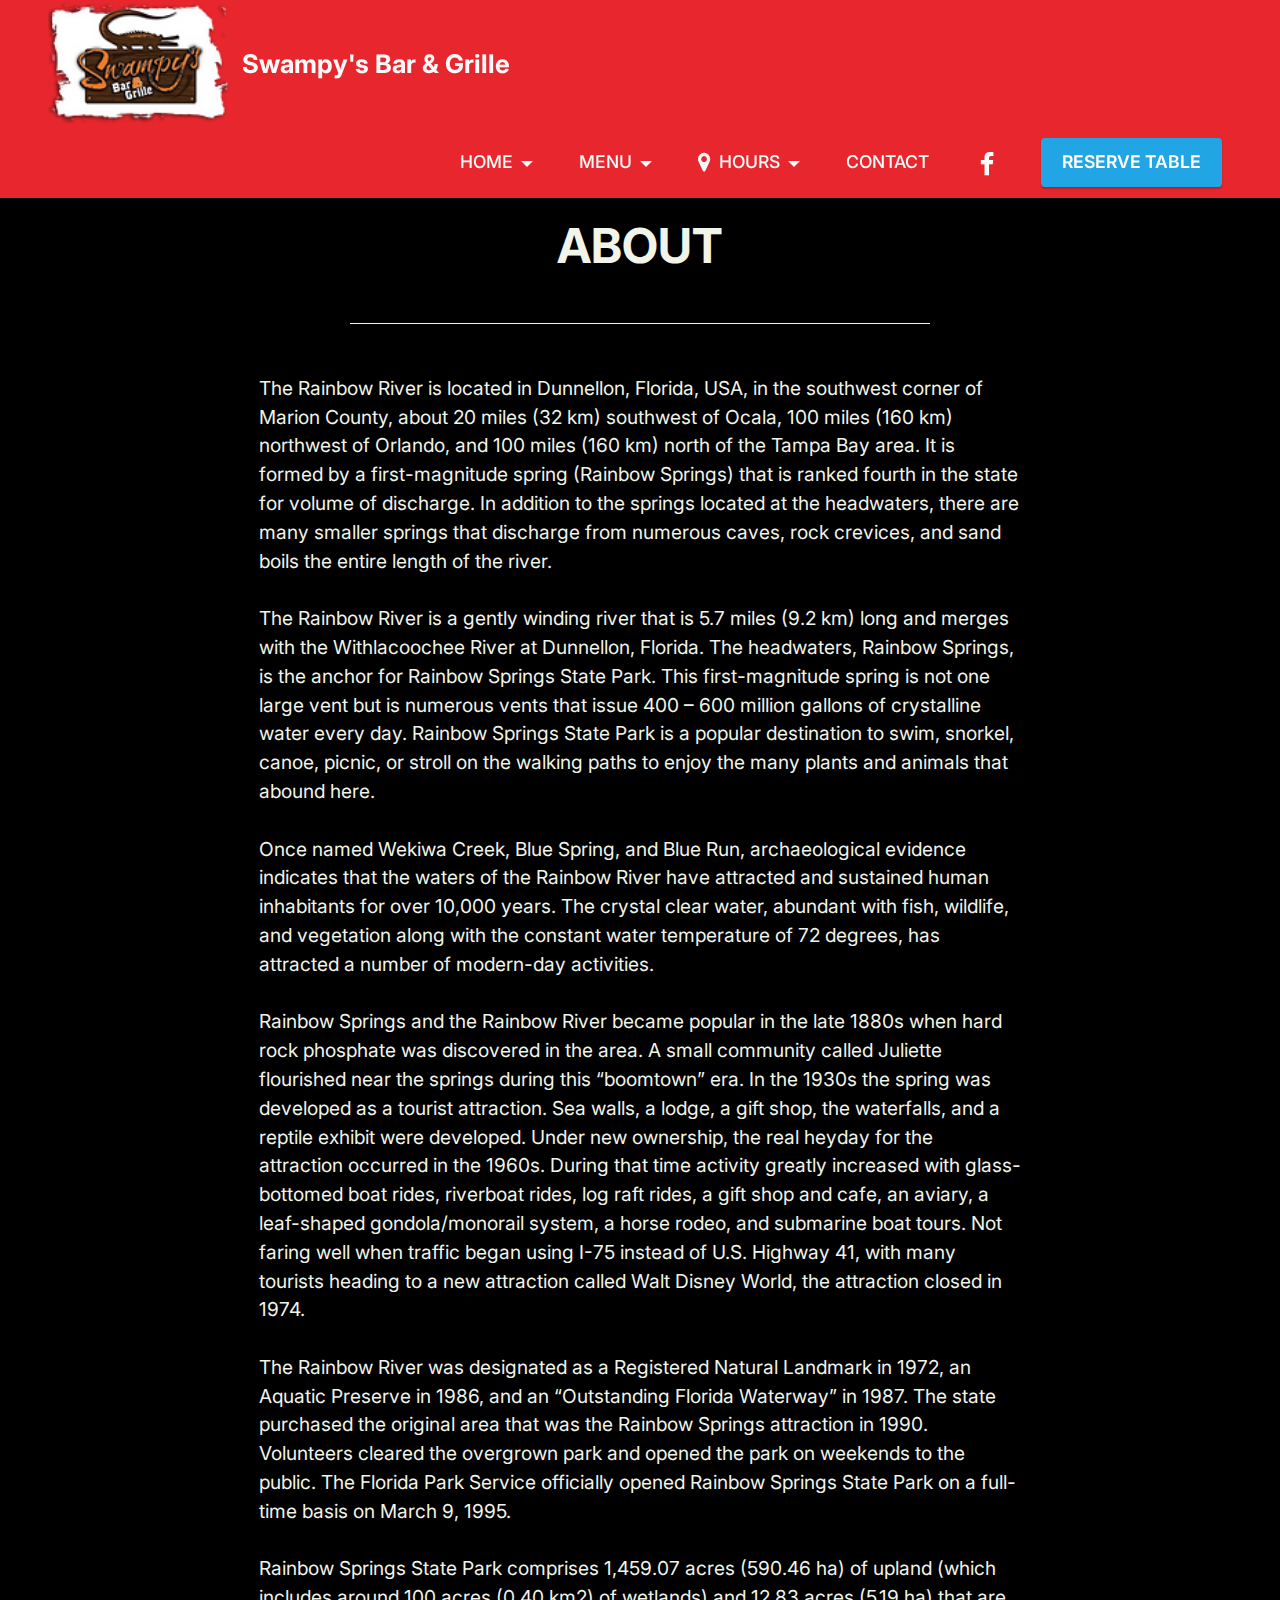
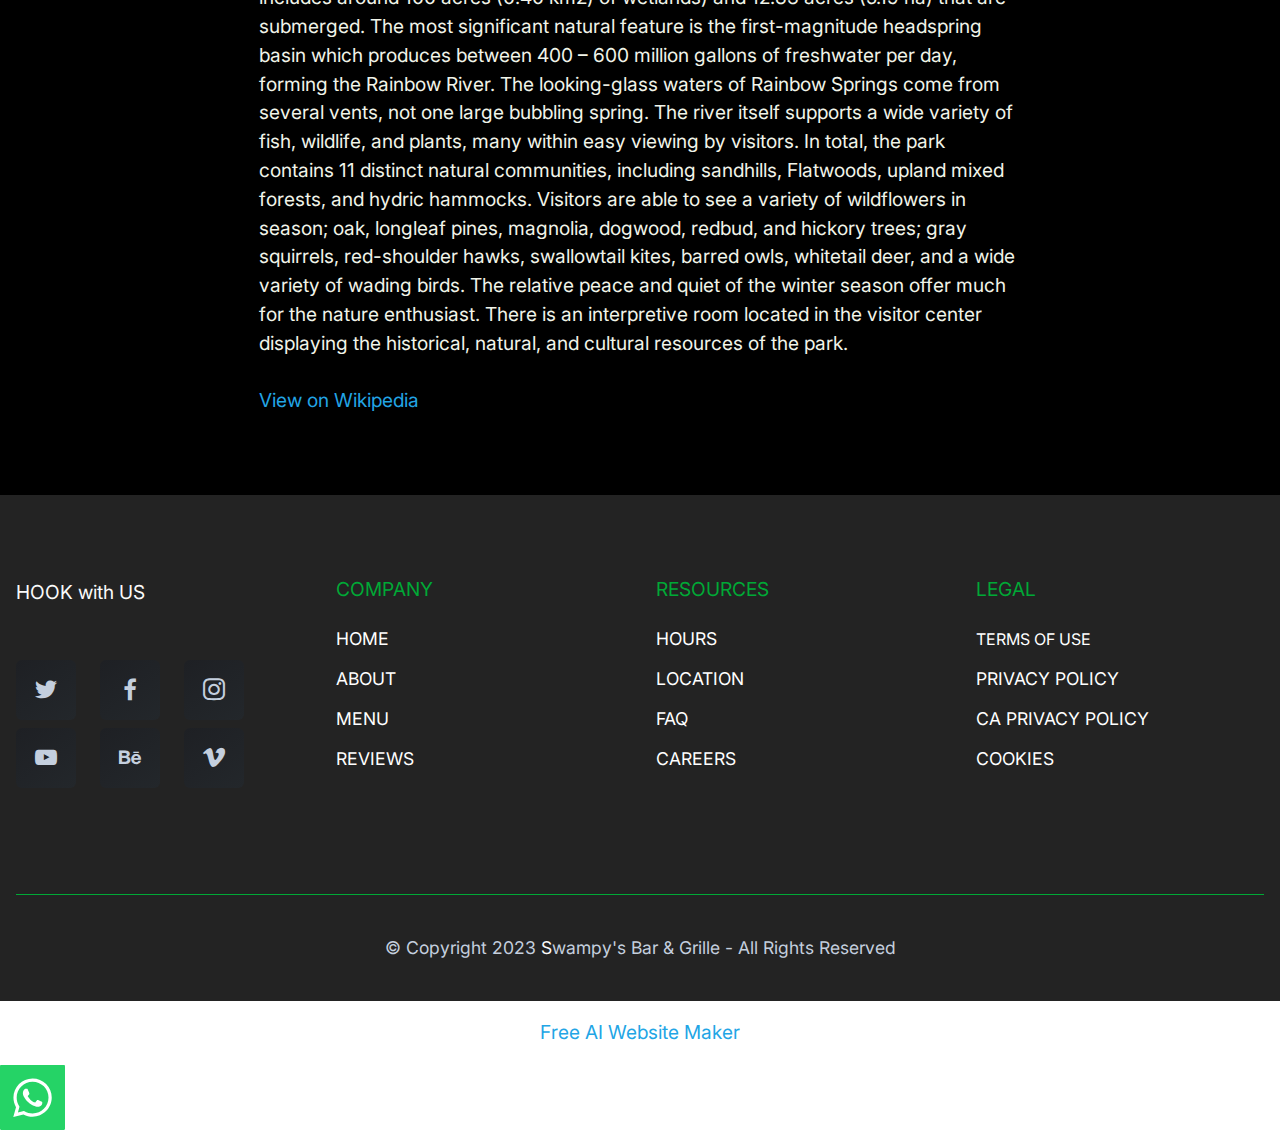
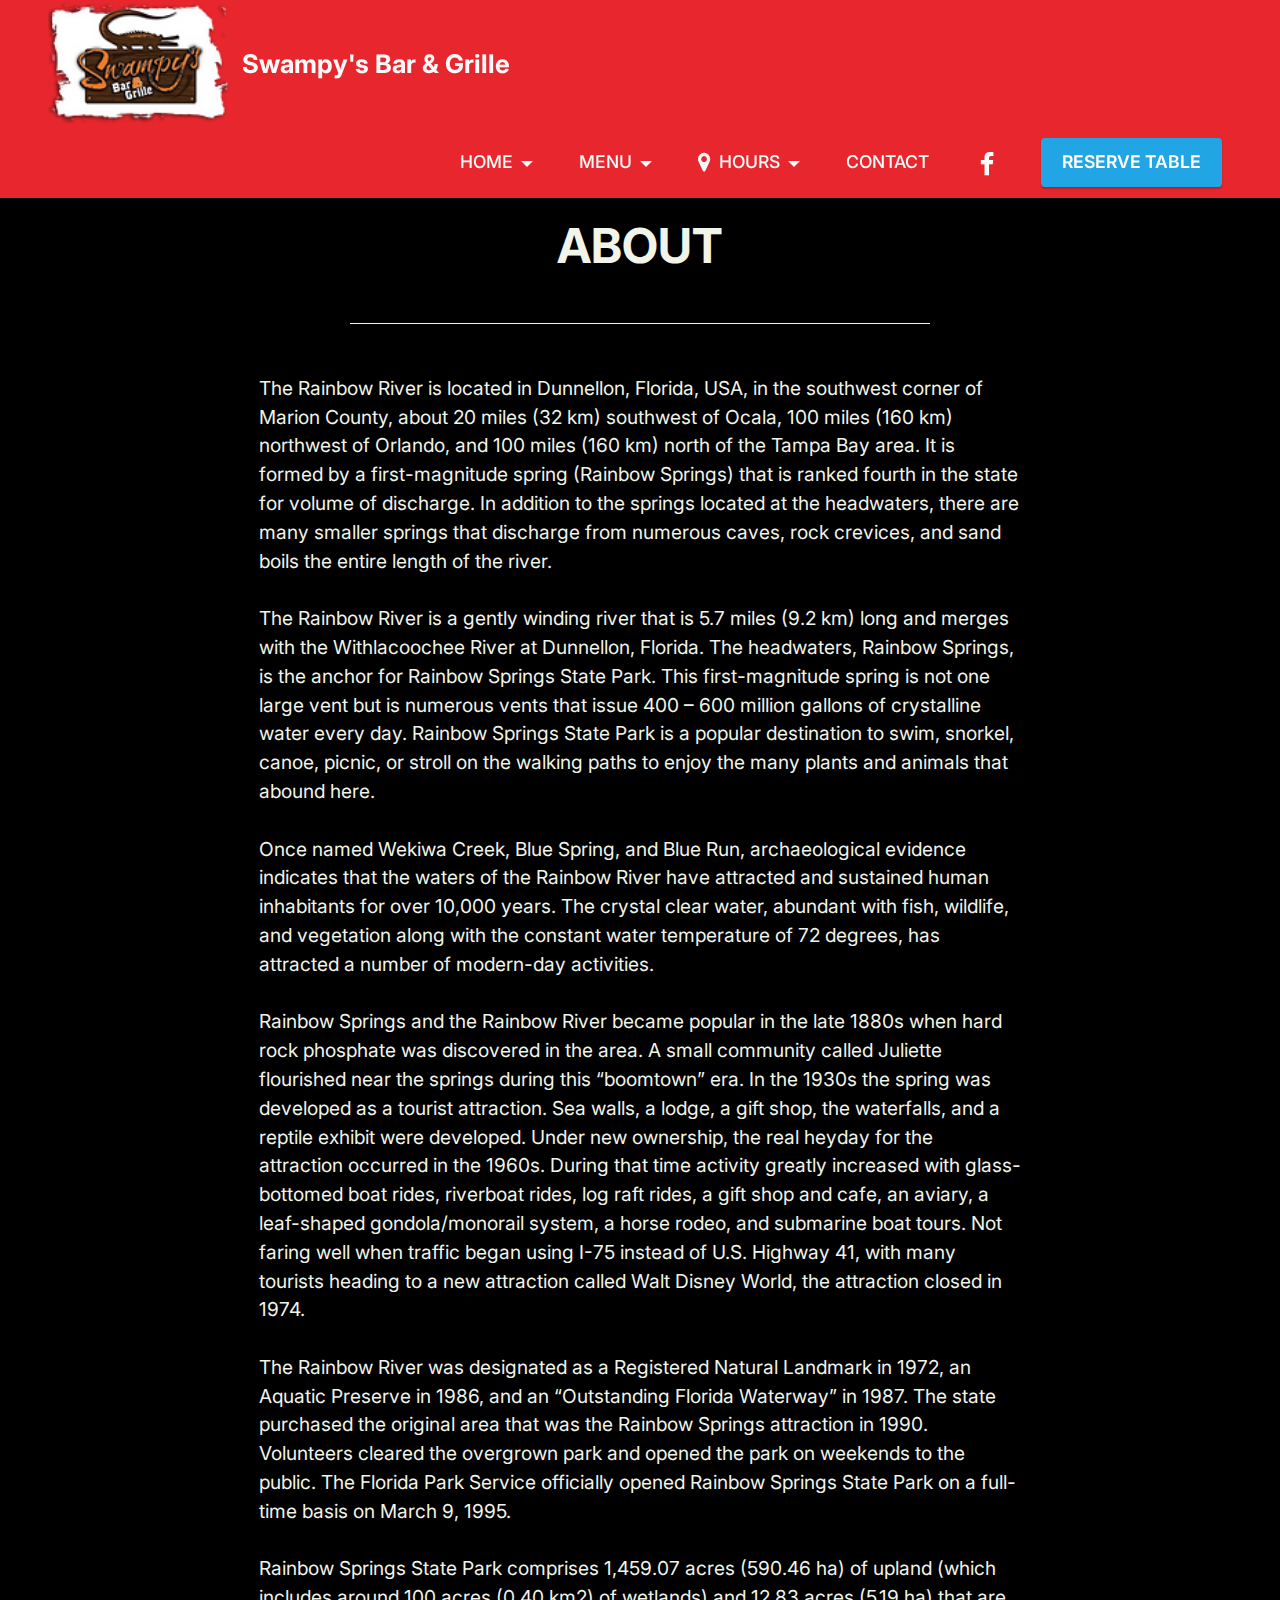
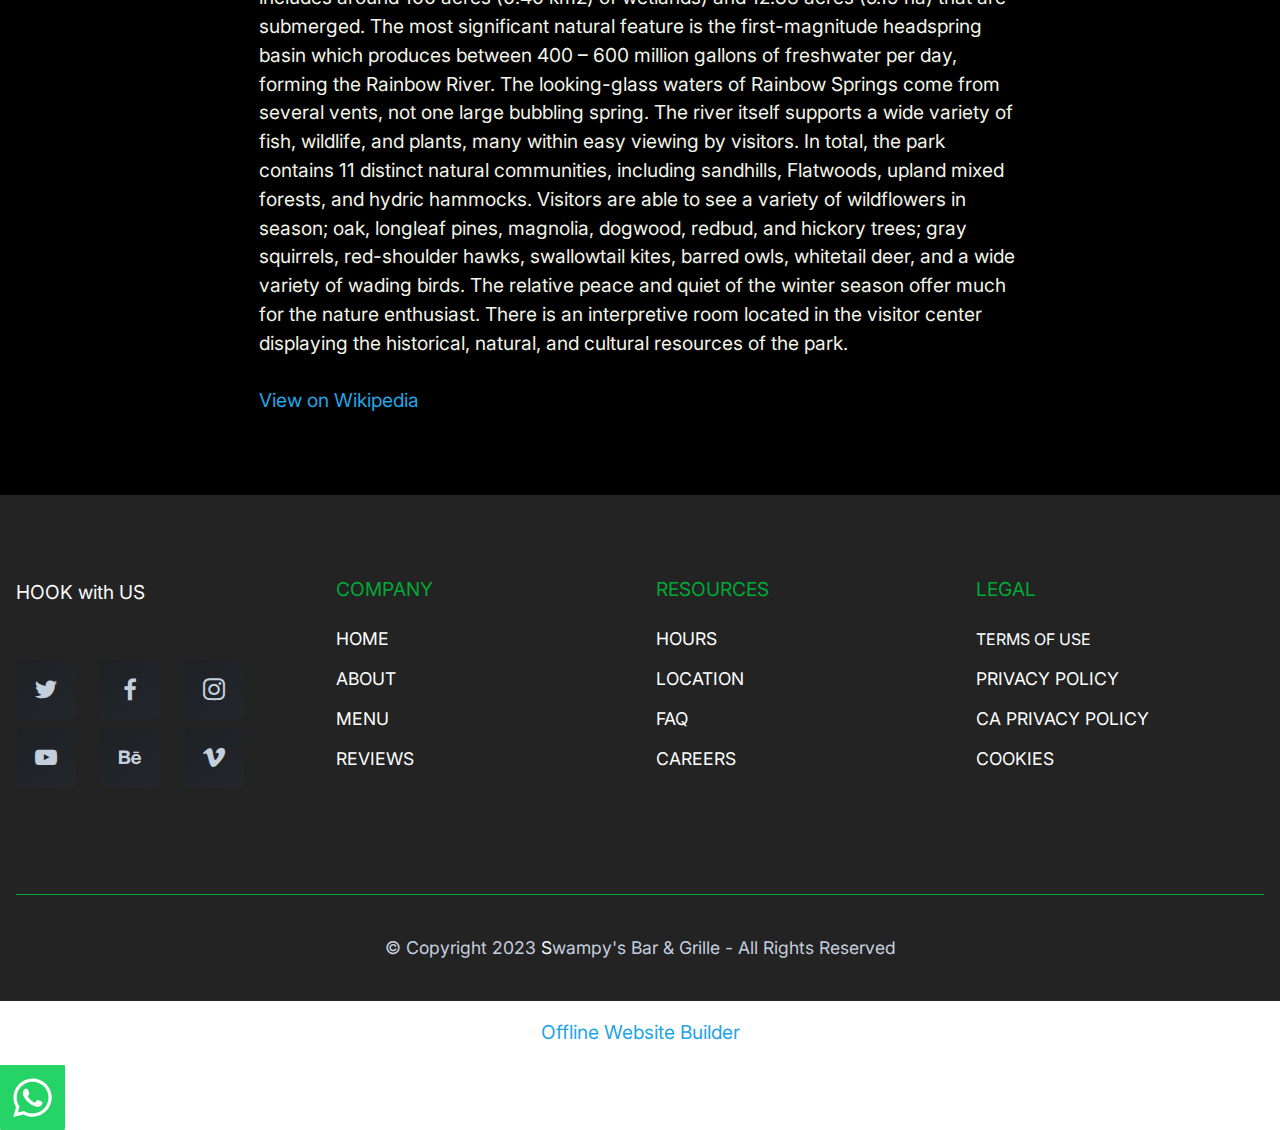
